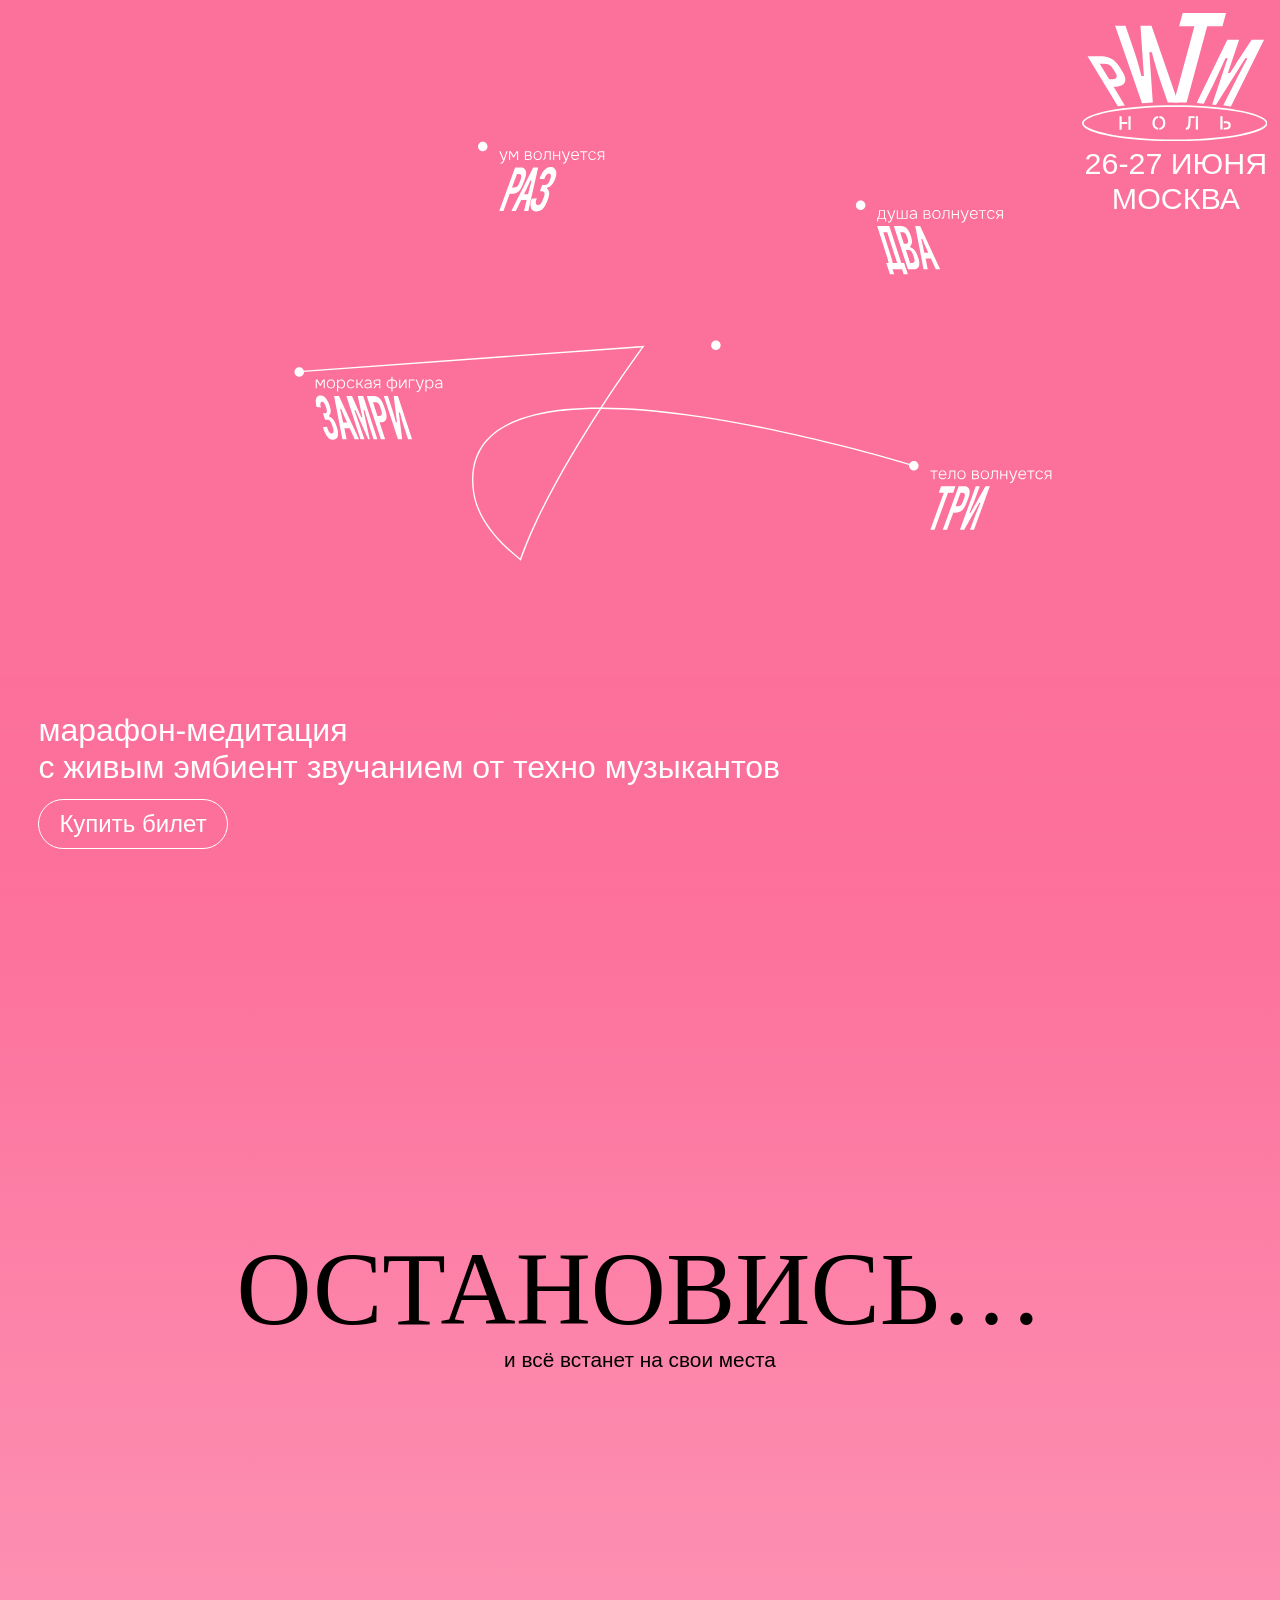
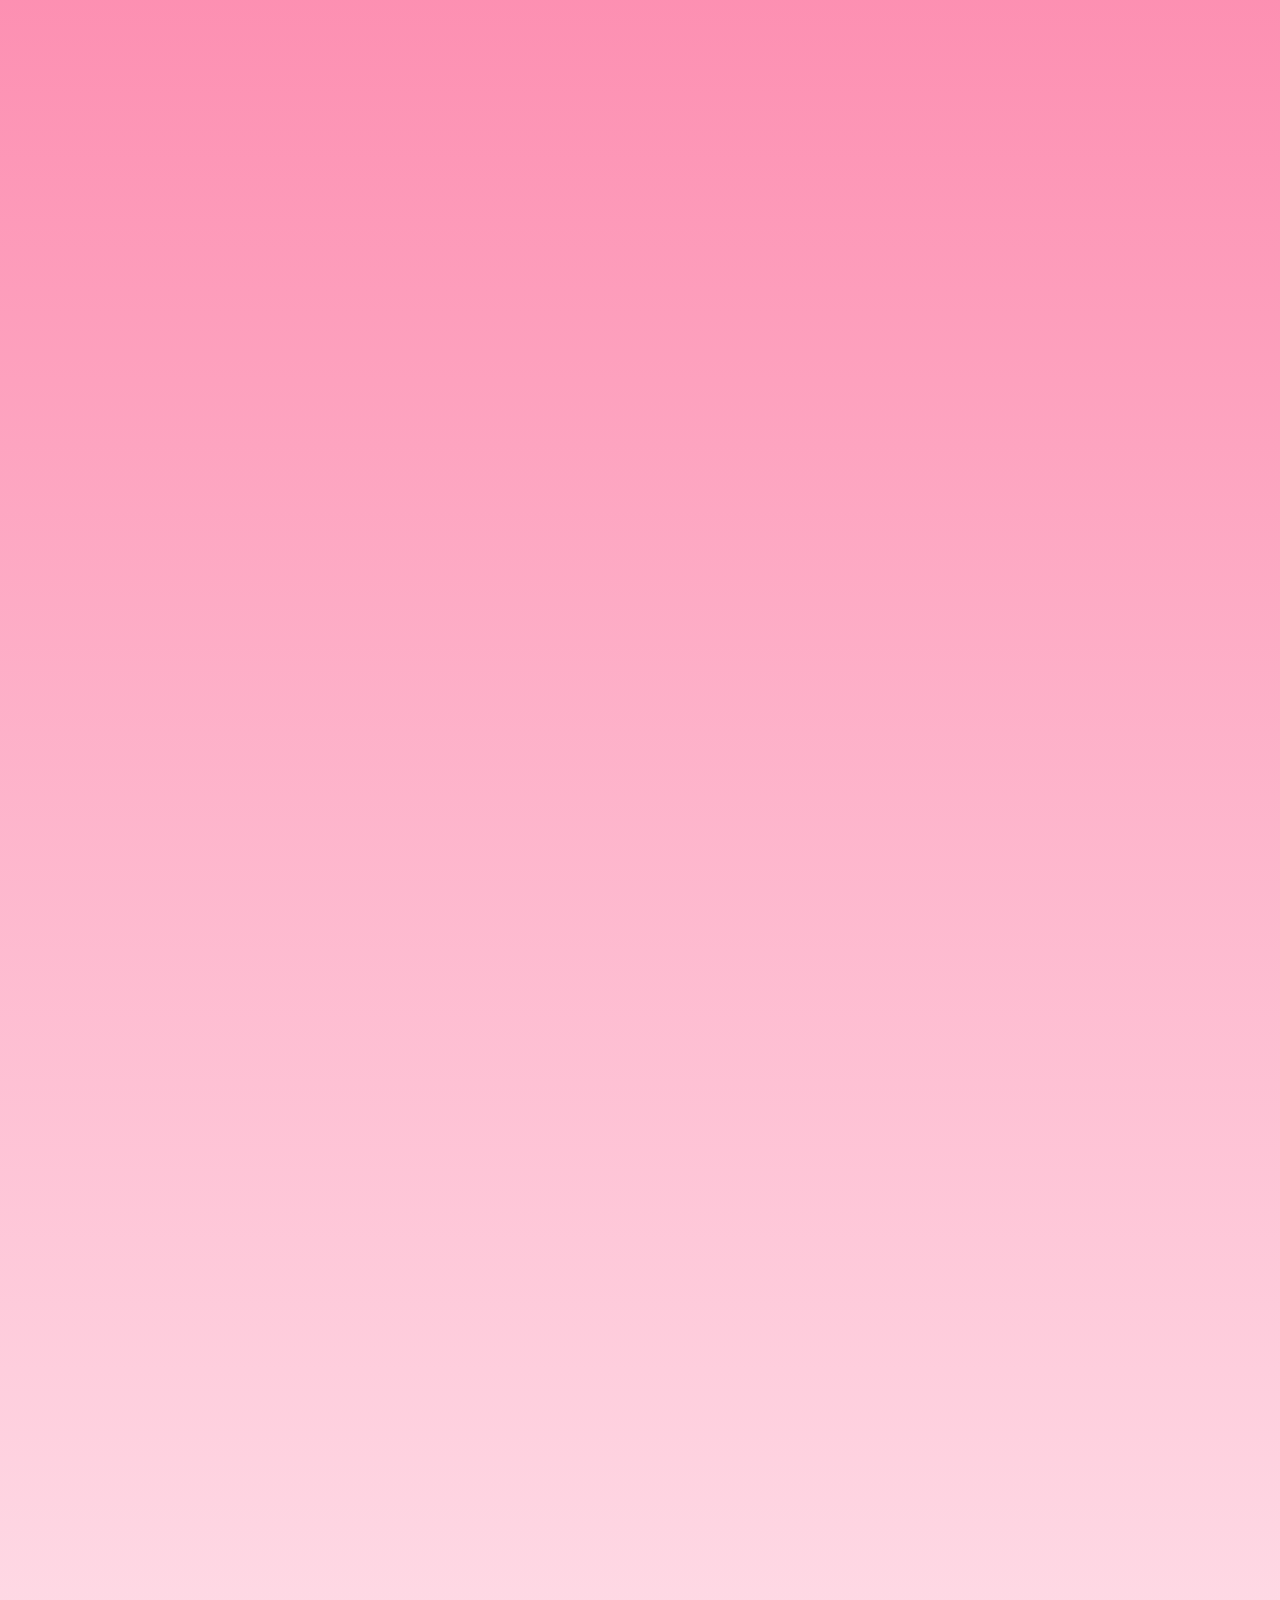
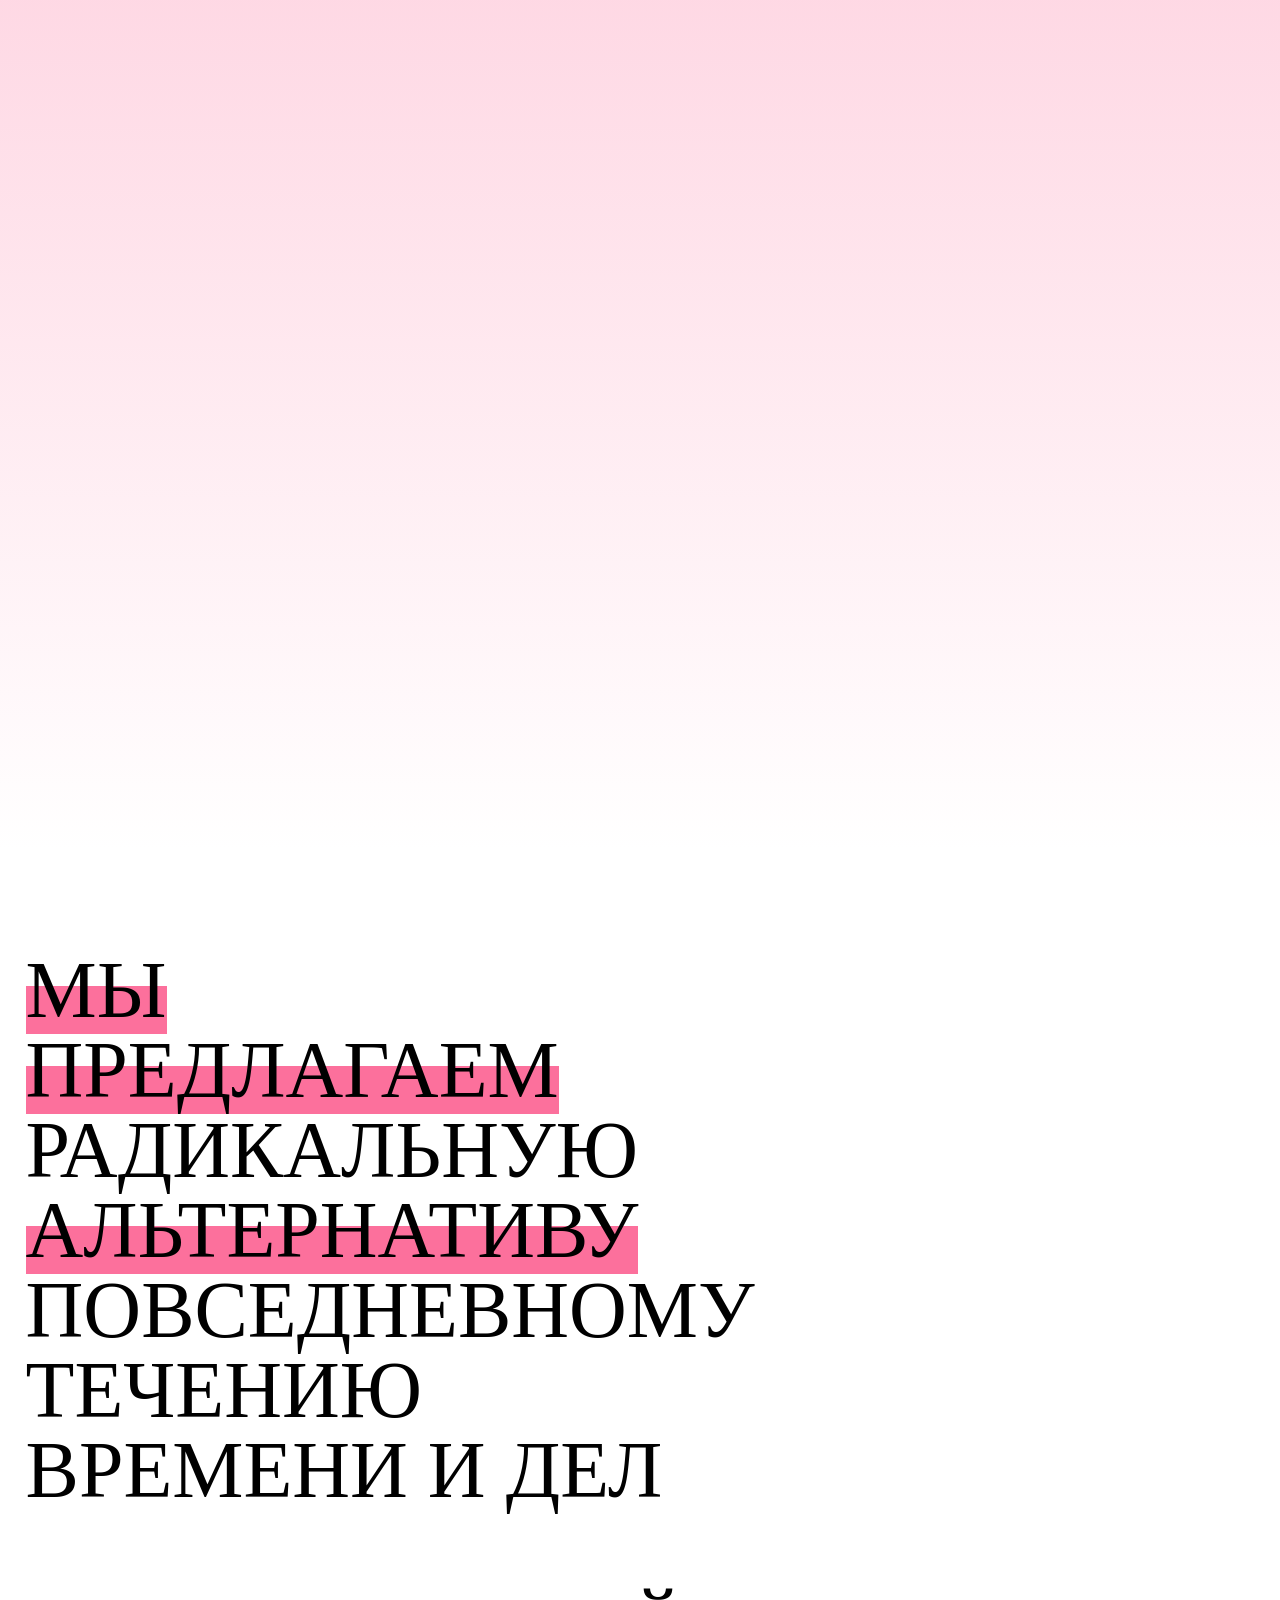
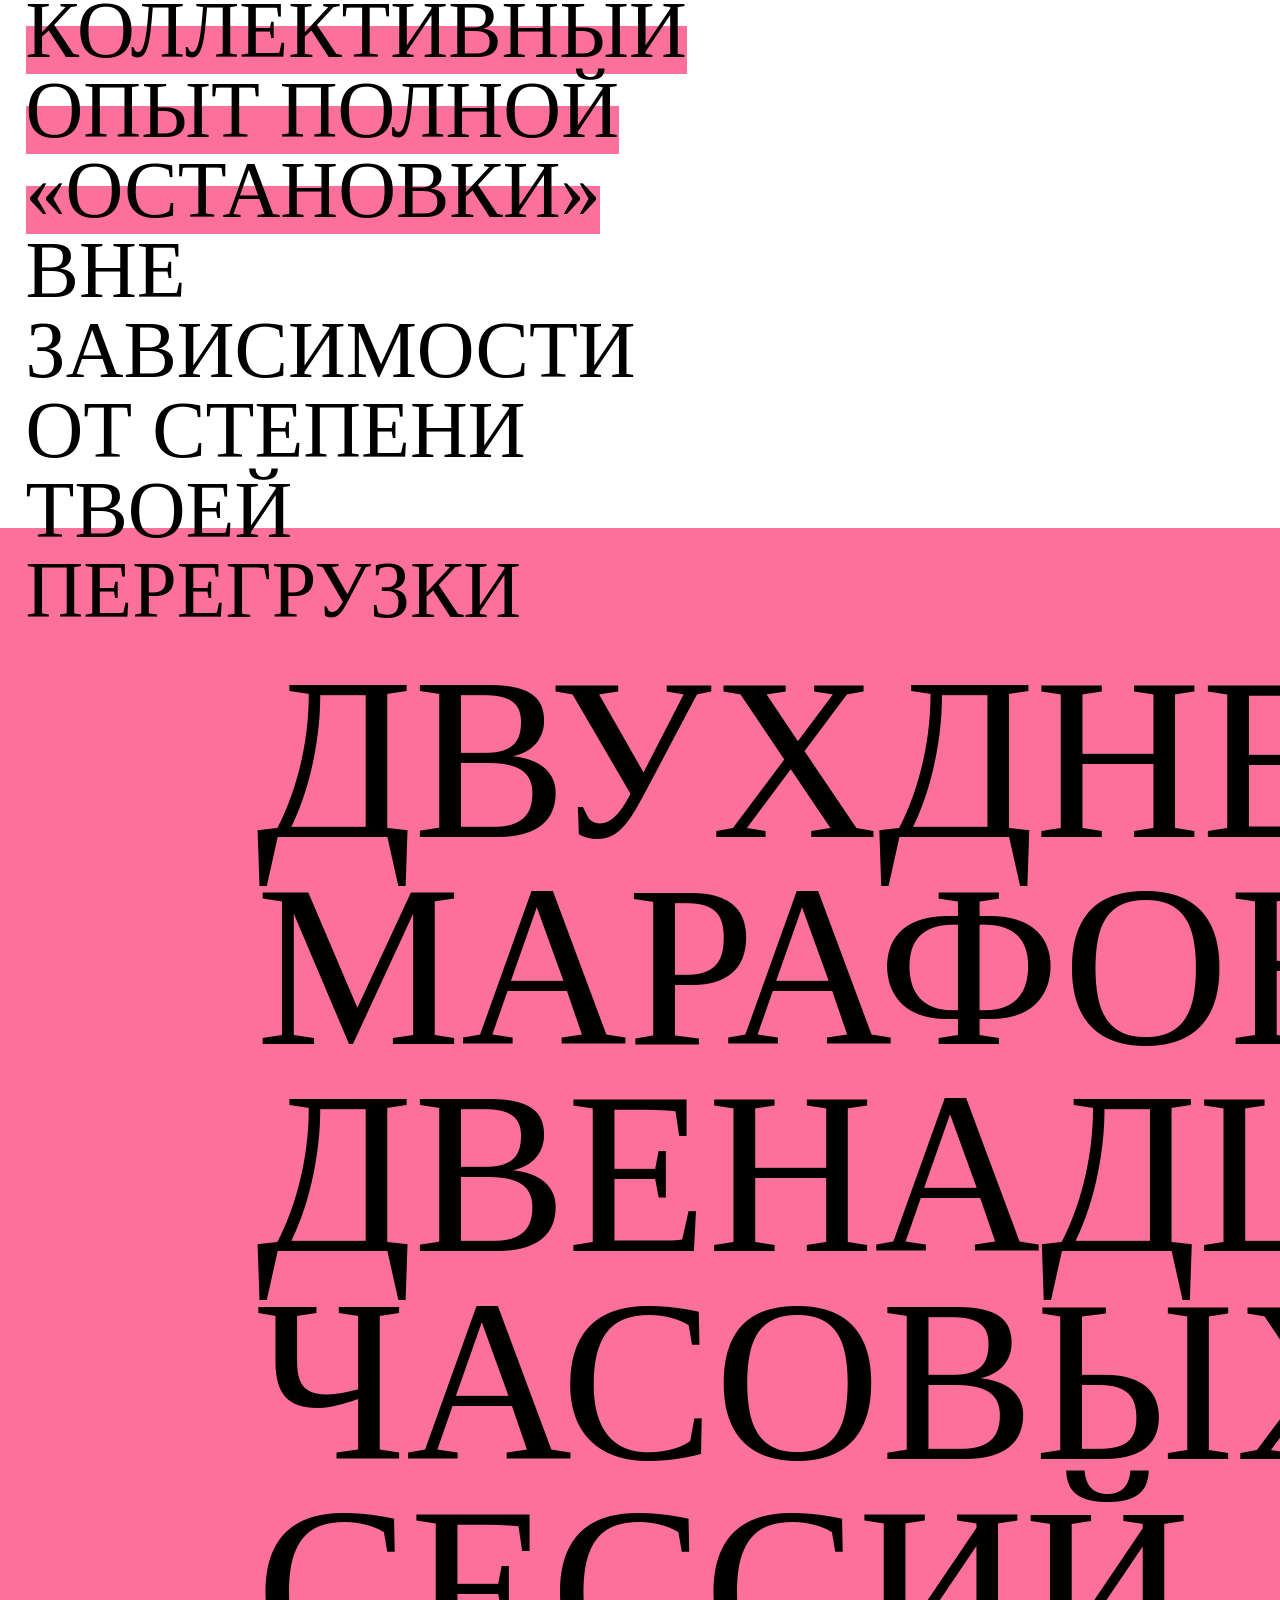
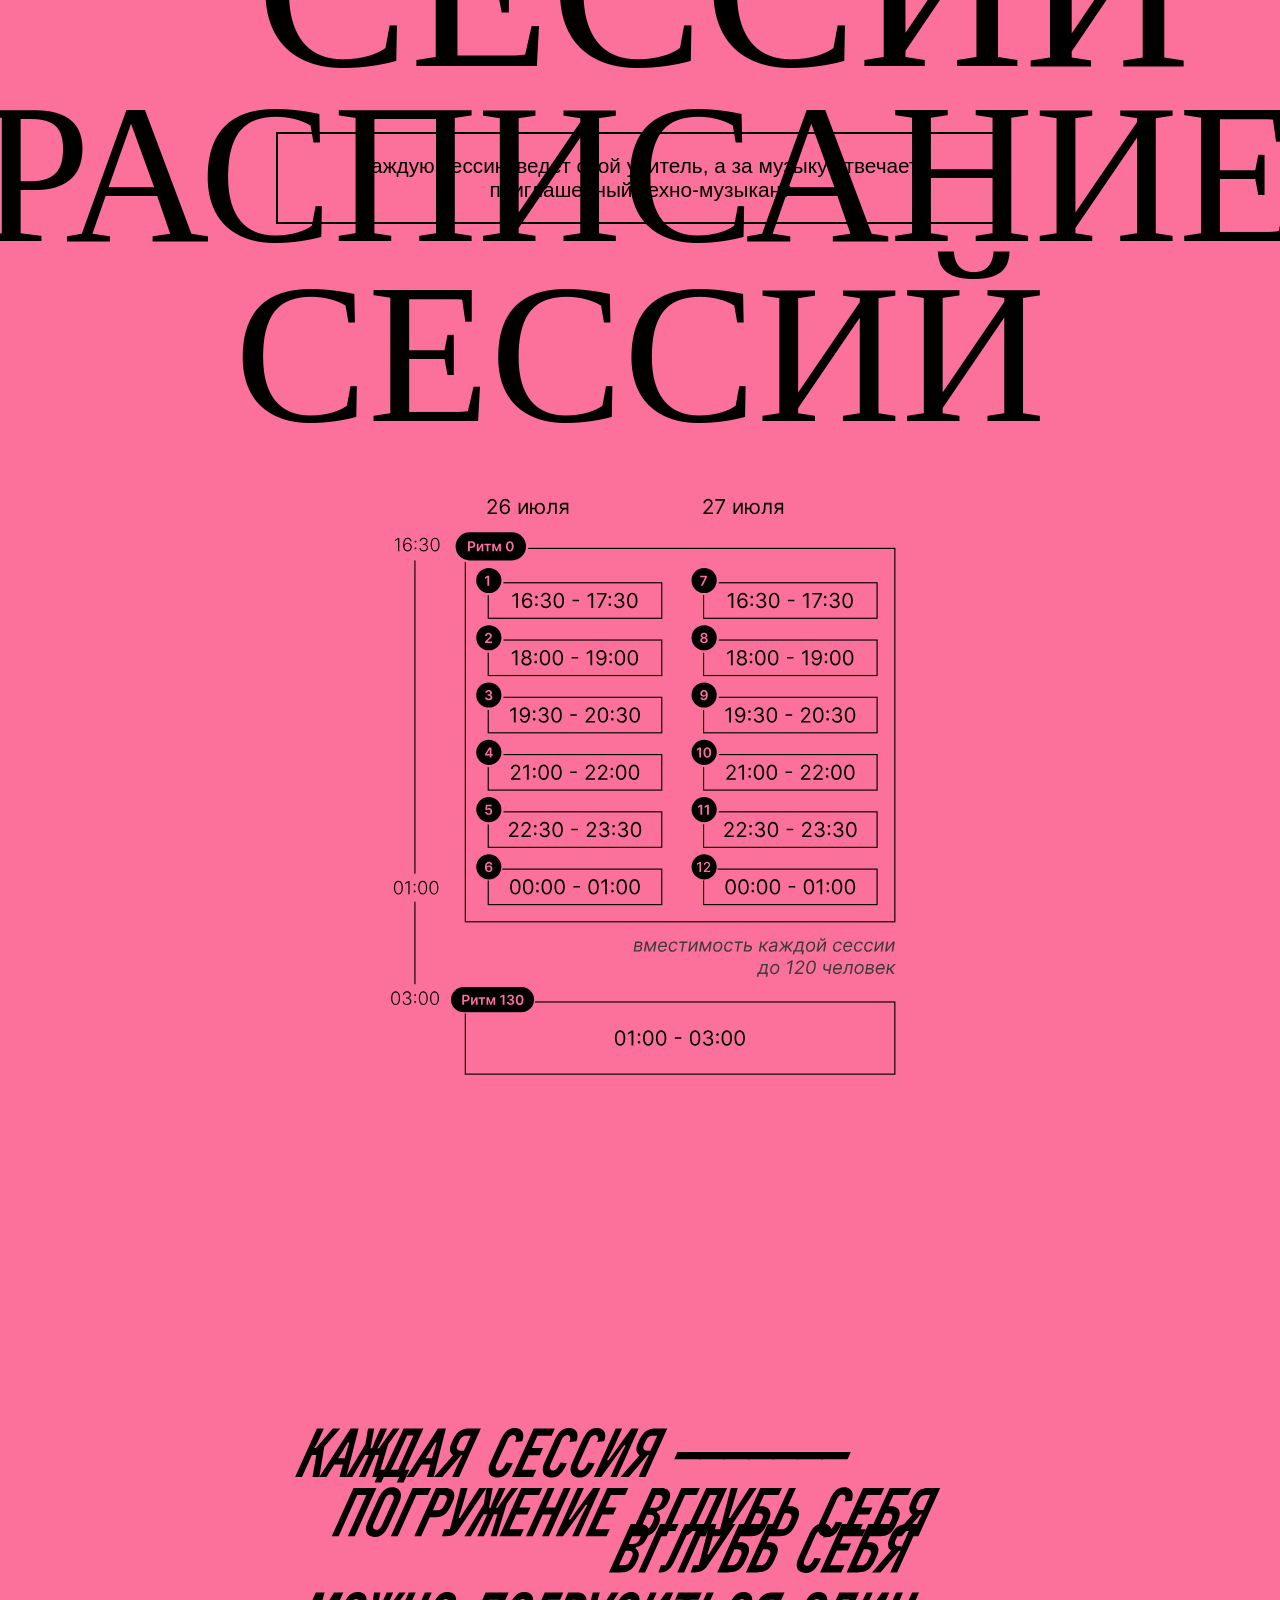
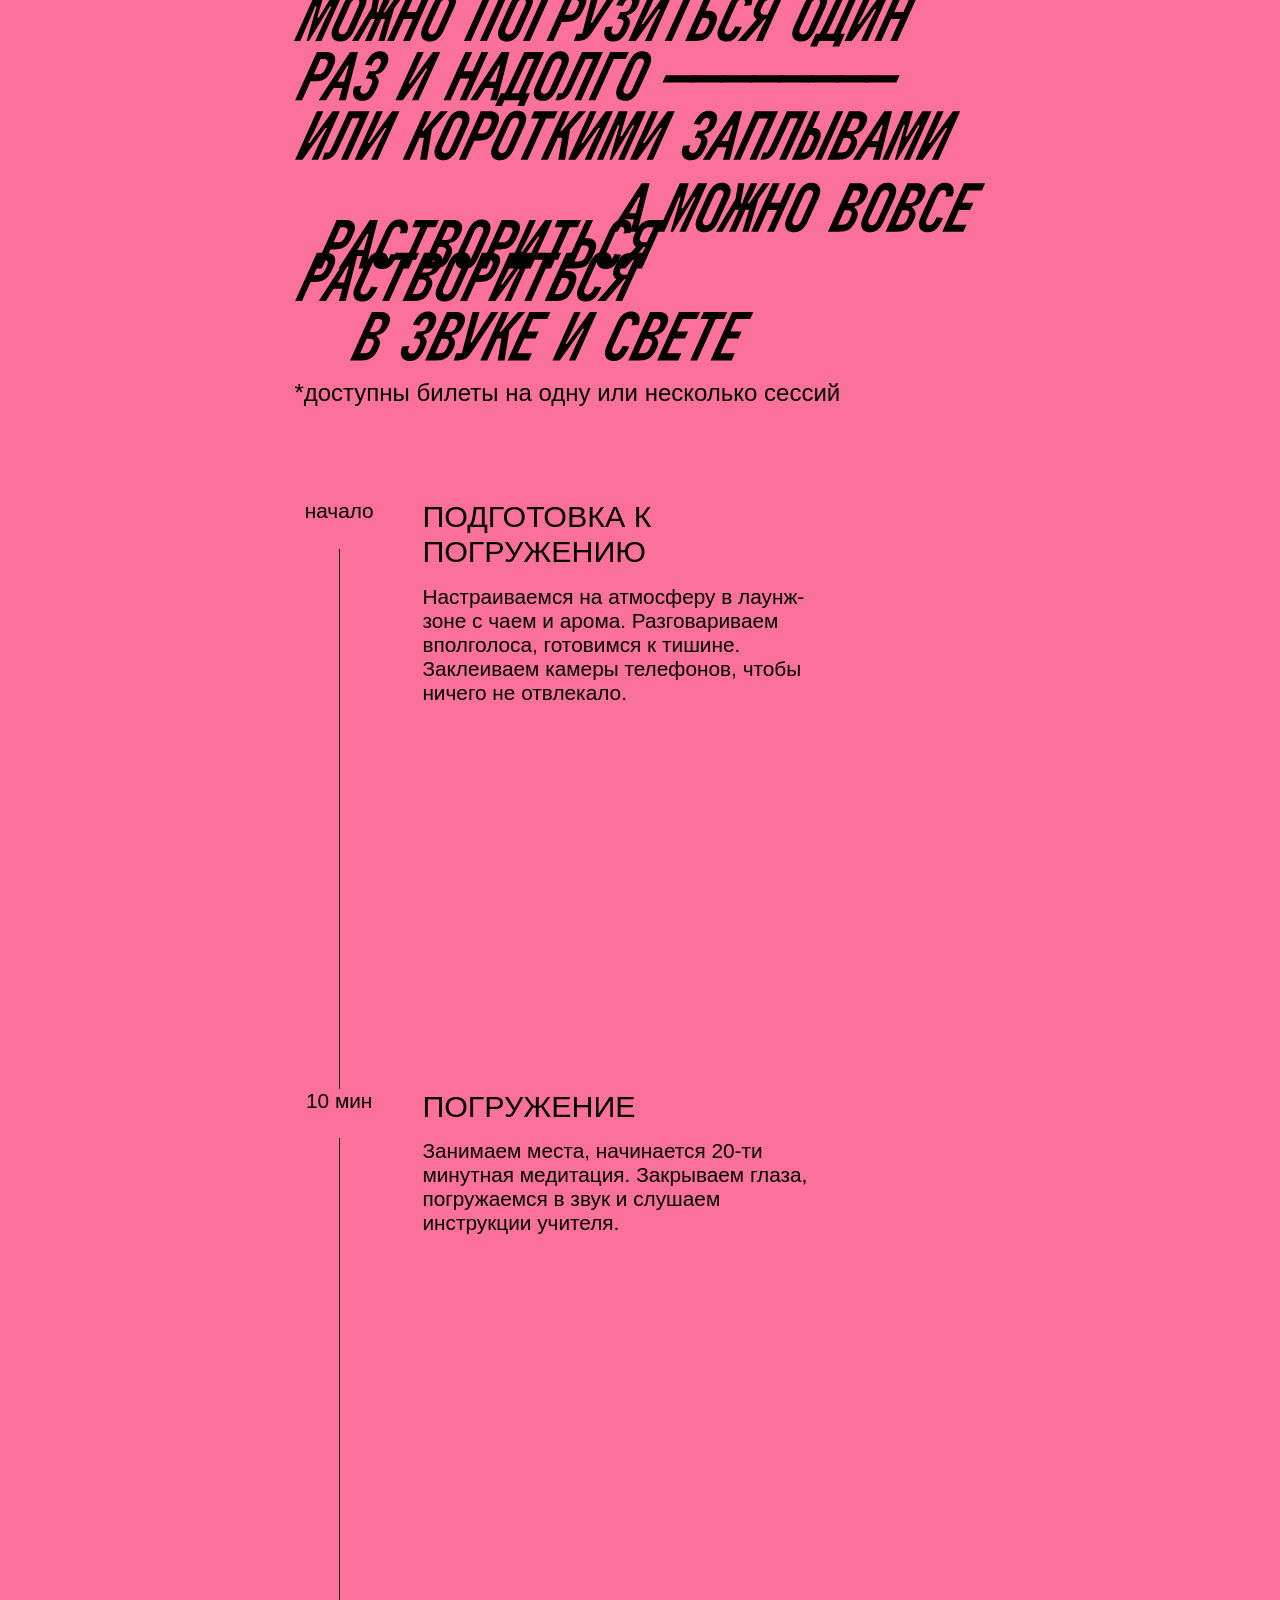
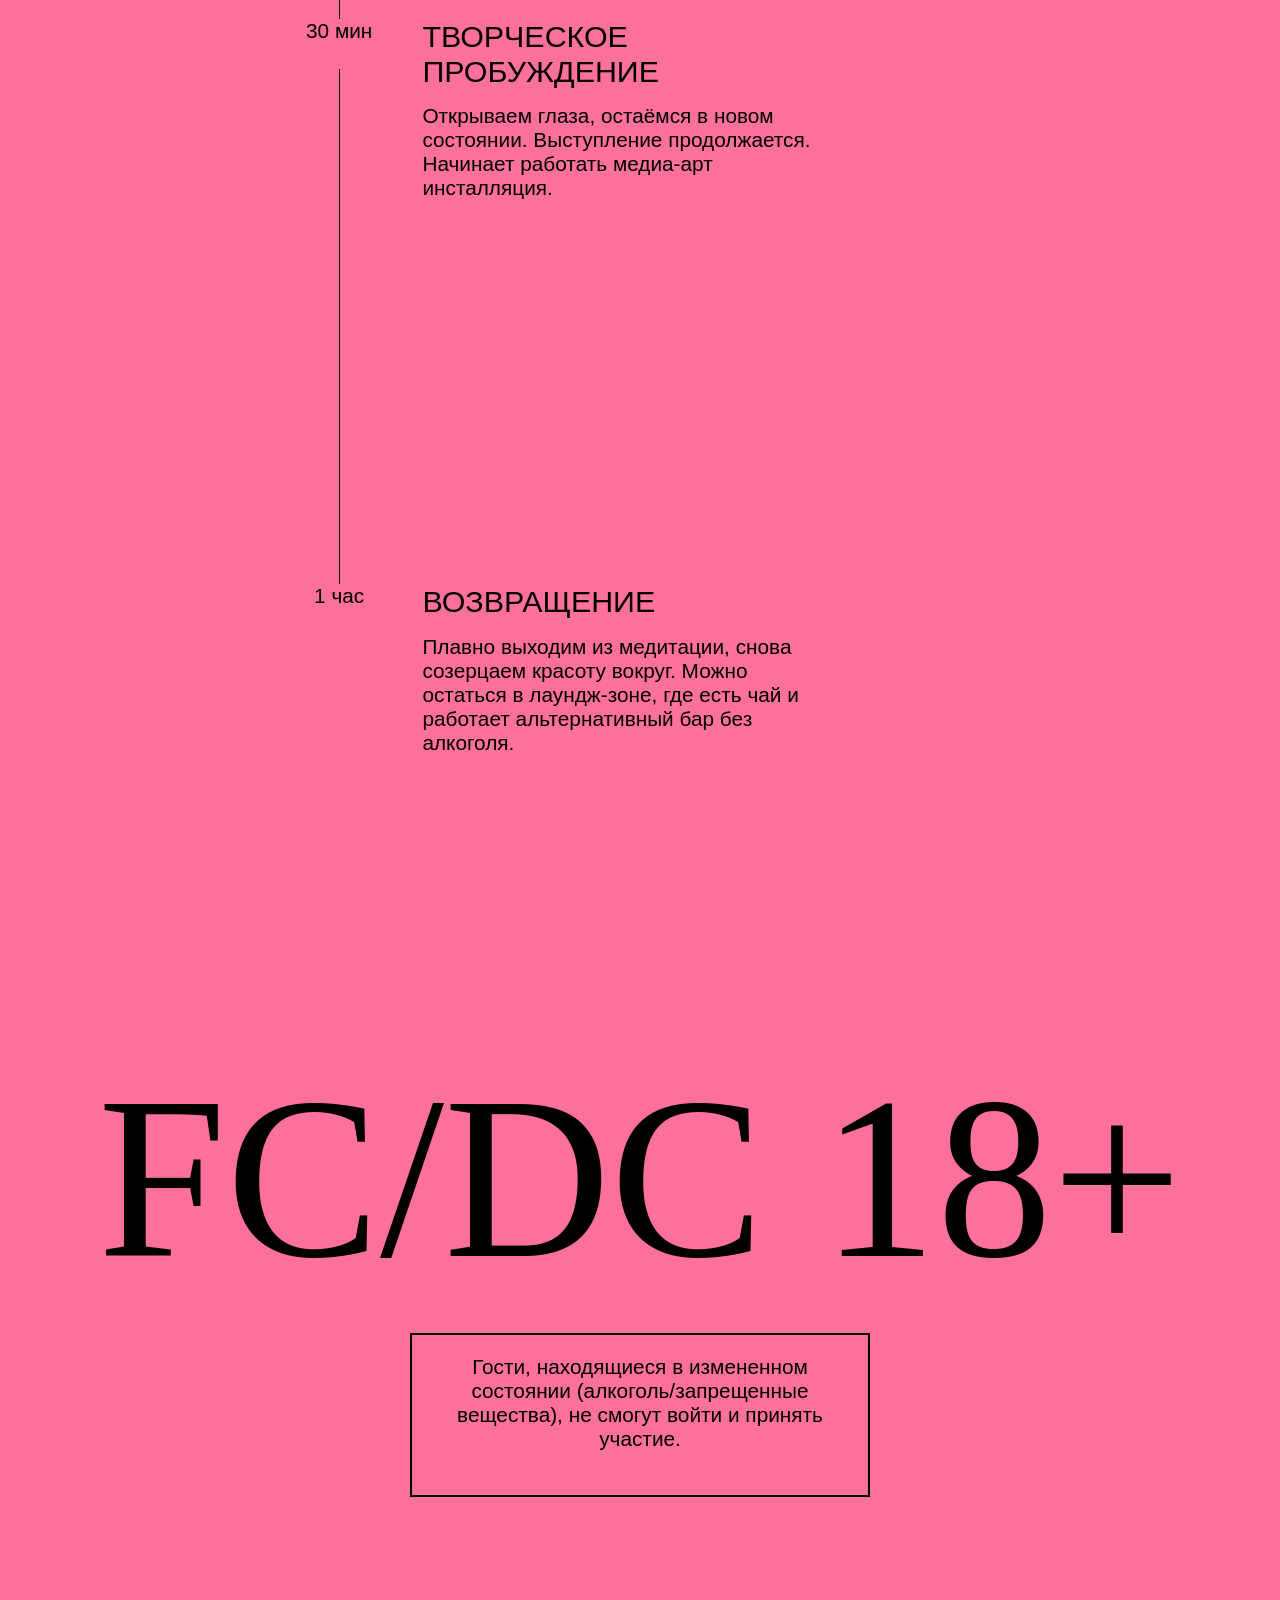
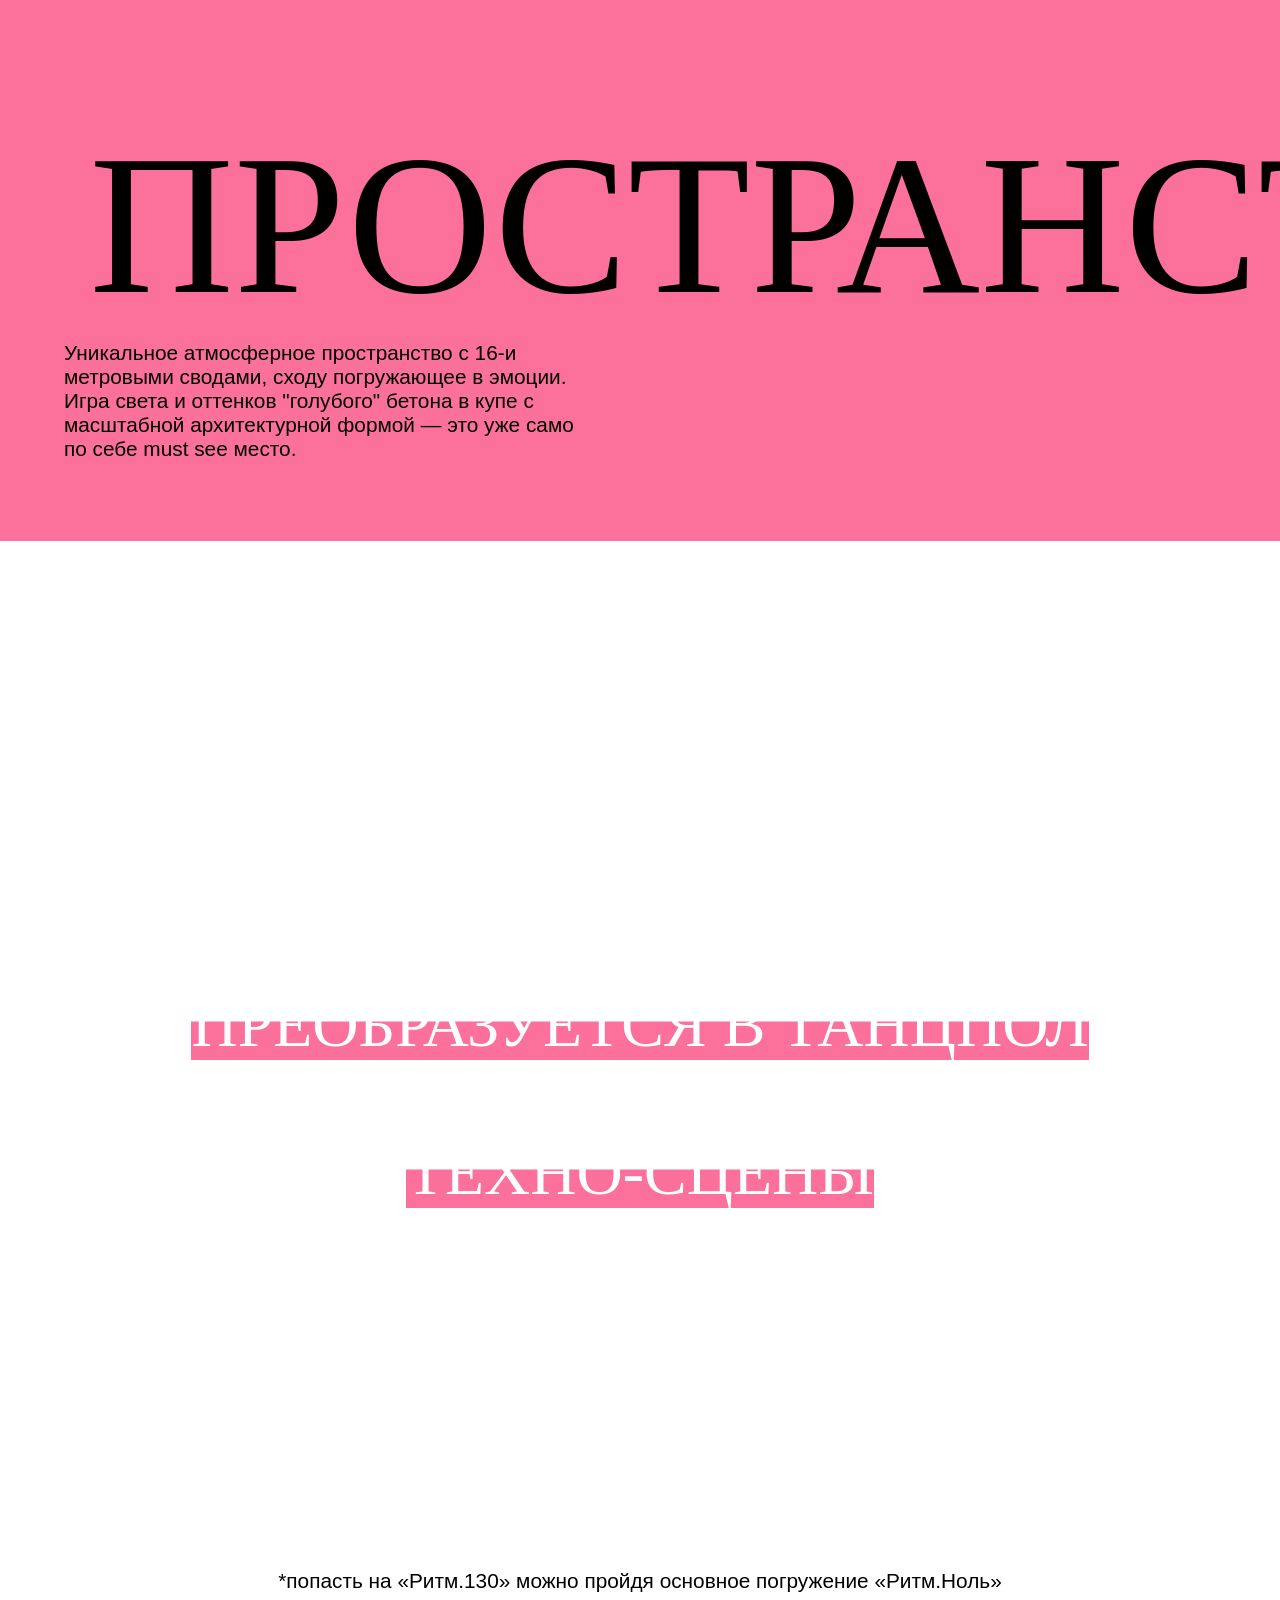
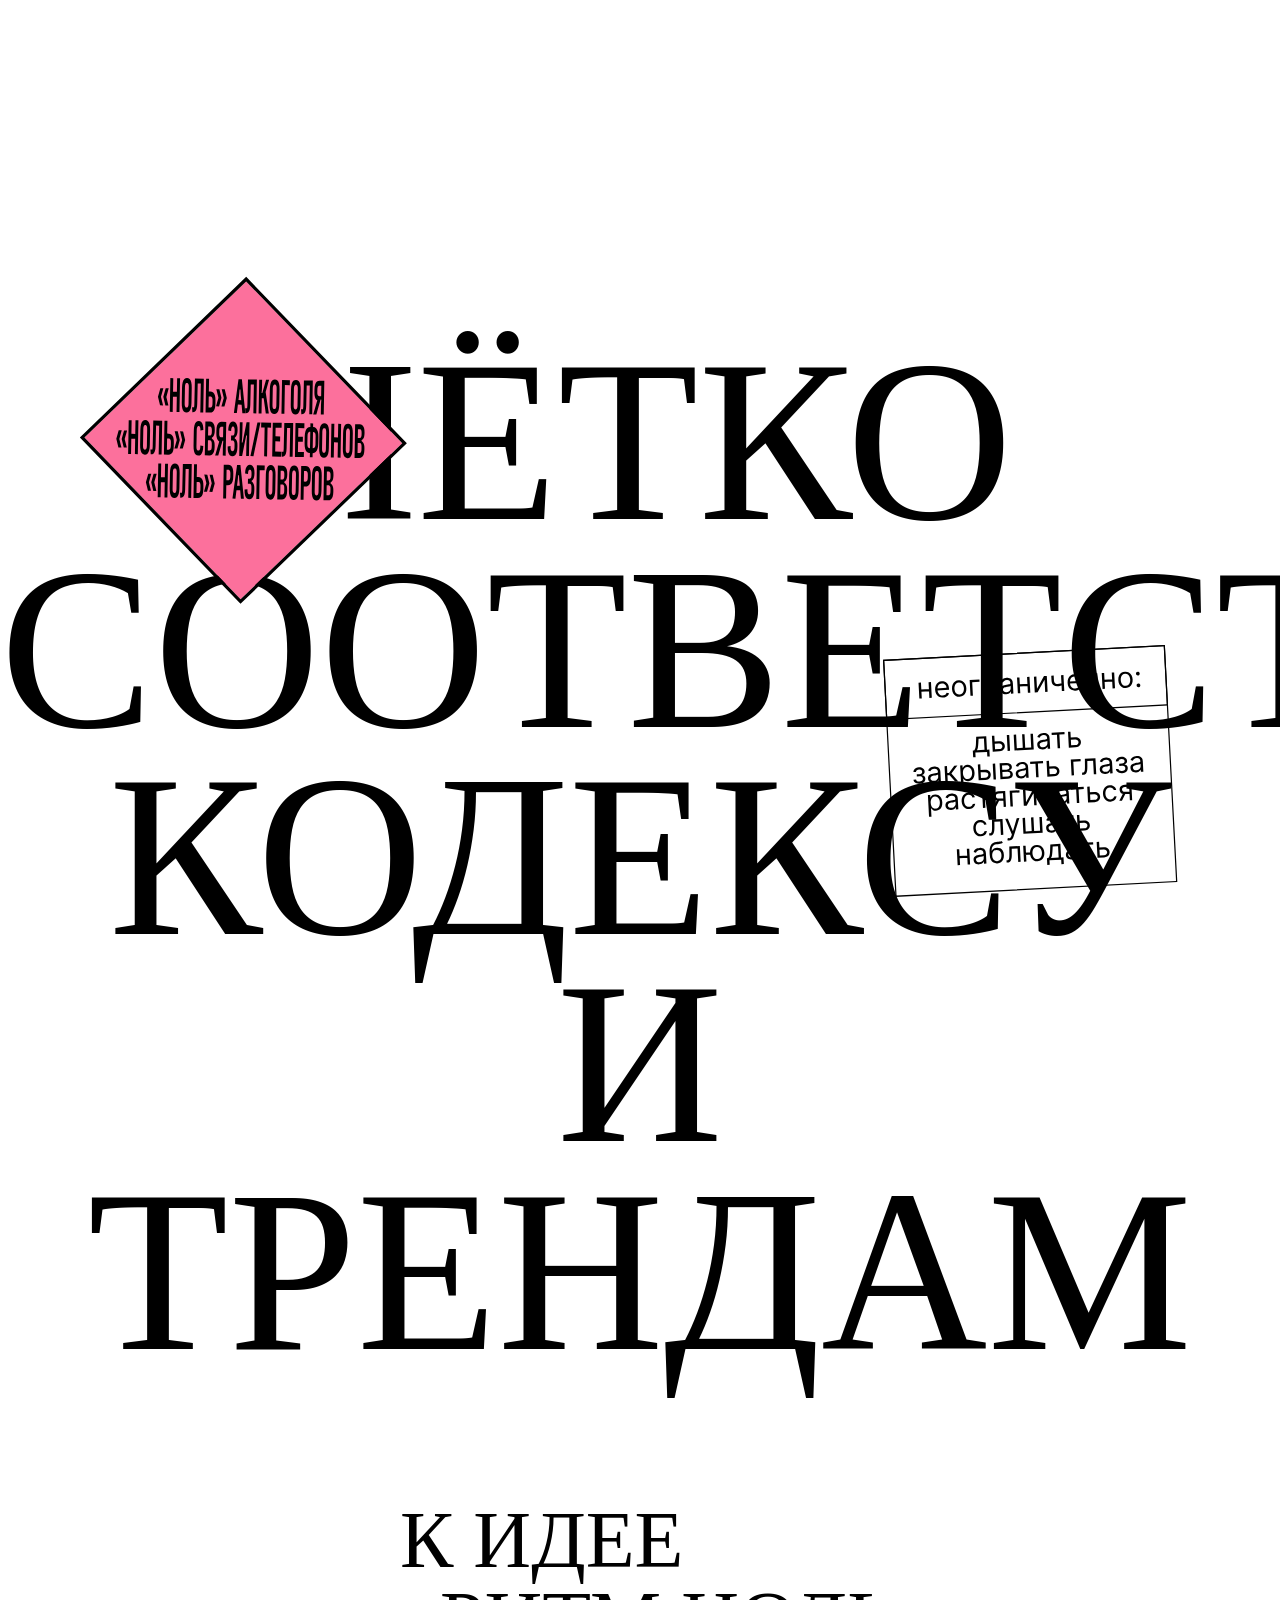
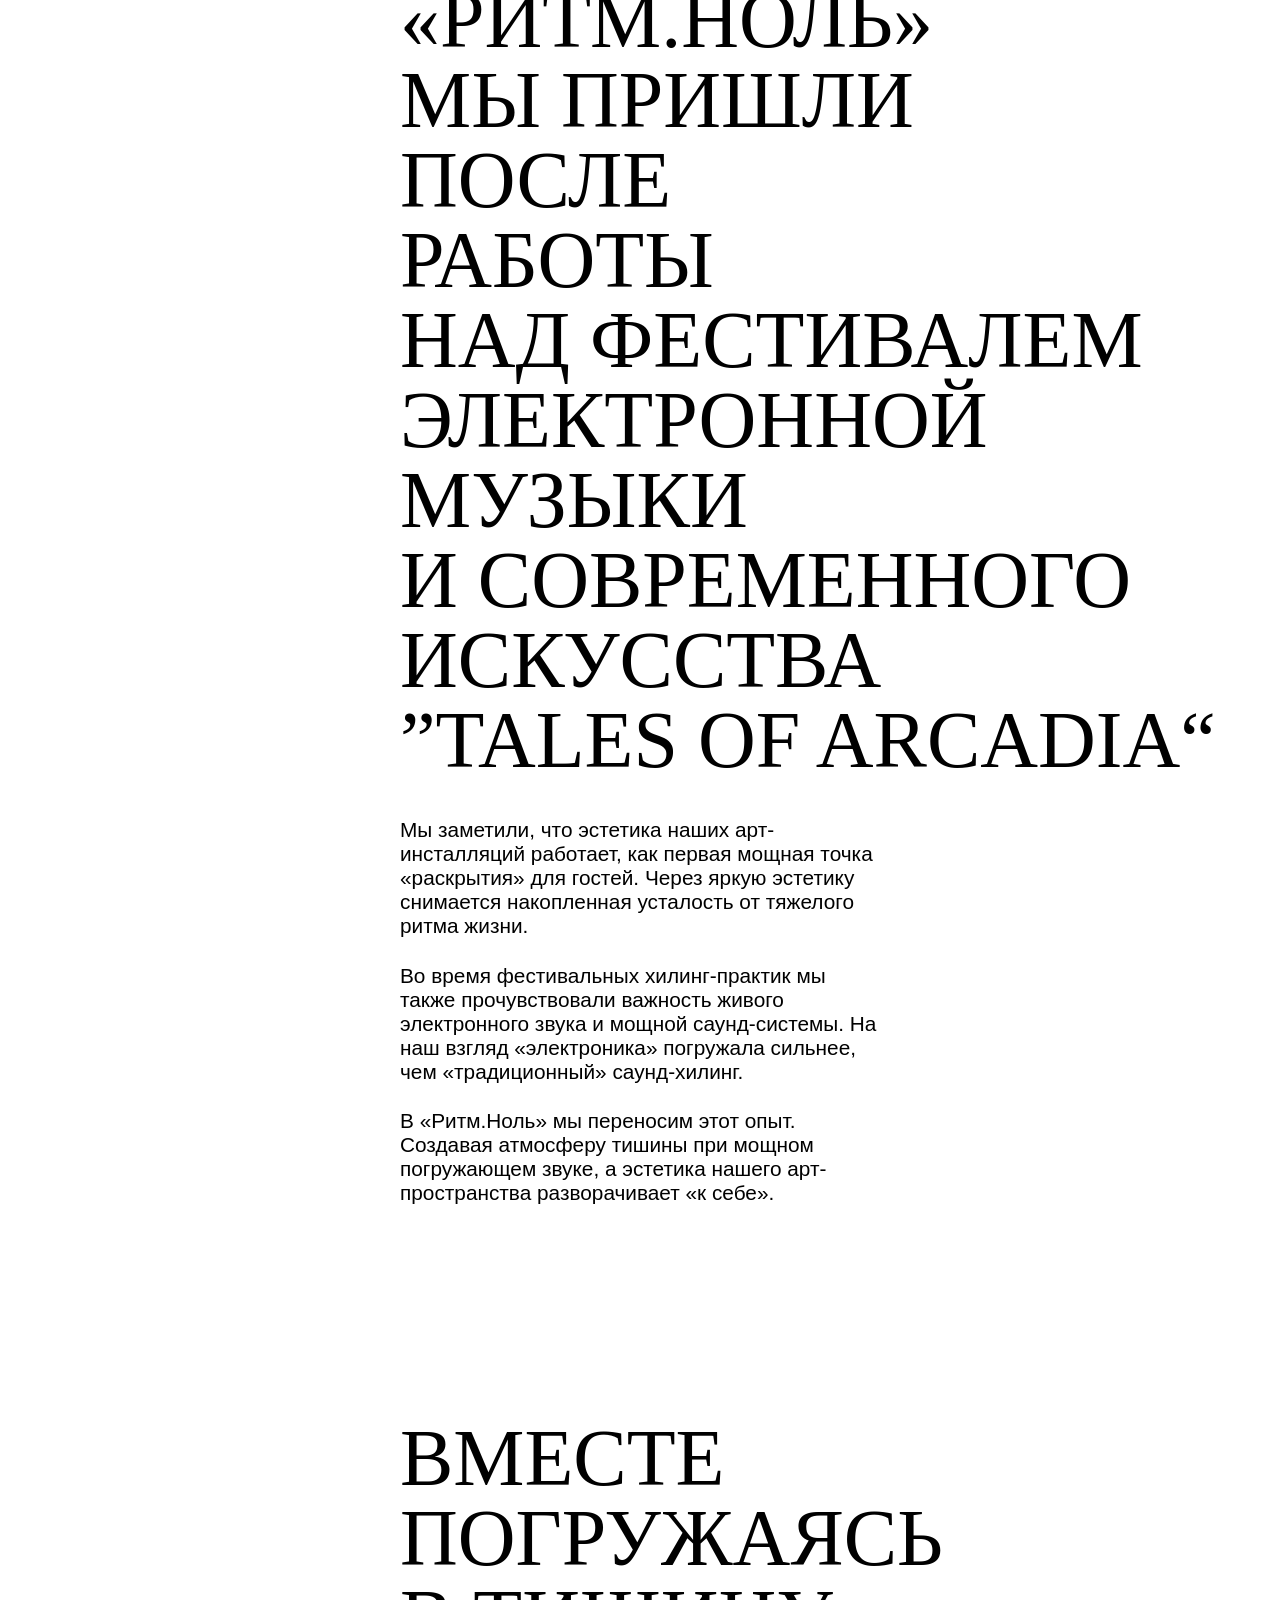
==== static/1/index.html @ 239edfa7 "bugfix site-desktop-version" ====
<!DOCTYPE html>
<html   lang="ru">
    <head>
        <meta   charset="UTF-8">
        <meta   name="viewport"   content="width=device-width,"   initial-scale="1.0">
        <!-- link-preview --> 
        <meta   property="og:title" content="Ритм Ноль">
        <meta   property="og:description" content="Ум волнуется раз, душа волнуется два, тело волнуется три —— Замри">
        <meta   property="og:image" content="https://xn--h1agcefip8f.xn--p1ai/preview.jpg">
        <meta   property="og:url" content="https://ритмноль.рф">
        <meta   property="og:type" content="website">
        <meta   name="description"  content="Ум волнуется раз, душа волнуется два, тело волнуется три — Замри">

        <!-- conect-file -->
        <link   href="style.css?v=4" rel="stylesheet" type="text/css" />
        <script src="script.js?v=4" defer></script>

        <!-- Yandex.Metrika counter -->
        <script type="text/javascript">
            (function(m,e,t,r,i,k,a){
                m[i]=m[i]||function(){(m[i].a=m[i].a||[]).push(arguments)};
                m[i].l=1*new Date();
                for (var j = 0; j < document.scripts.length; j++) {if (document.scripts[j].src === r) { return; }}
                k=e.createElement(t),a=e.getElementsByTagName(t)[0],k.async=1,k.src=r,a.parentNode.insertBefore(k,a)
            })(window, document,'script','https://mc.yandex.ru/metrika/tag.js?id=109026726', 'ym');

            ym(109026726, 'init', {ssr:true, webvisor:true, clickmap:true, ecommerce:"dataLayer", referrer: document.referrer, url: location.href, accurateTrackBounce:true, trackLinks:true});
        </script>
        <noscript><div><img src="https://mc.yandex.ru/watch/109026726" style="position:absolute; left:-9999px;" alt="" /></div></noscript>
        <!-- /Yandex.Metrika counter -->
    
        <title>Ритм Ноль</title>
    </head>
    <body>
        <header>
            <svg    class="logo" viewBox="0 0 1845 1275" fill="currentColor" xmlns="http://www.w3.org/2000/svg">
                <path d="M1139.38 894.408L1444.51 265.174H1562.08L1501.64 445.59C1492.62 472.251 1484 497.509 1475.78 521.364C1467.76 545.219 1459.14 569.976 1449.92 595.636H1470.97C1488.01 569.976 1504.35 545.119 1519.98 521.064C1535.62 496.808 1551.96 471.65 1568.99 445.59L1686.26 265.174H1809.85L1480.28 930.029L1404.87 917.681L1522.69 683.137C1561.78 604.757 1602.47 526.977 1644.77 449.799H1623.72L1331.73 913.406L1294.16 908.657L1447.51 449.799H1426.47C1388.38 535.597 1352.5 613.376 1318.82 683.137L1209.67 902.008L1139.38 894.408Z" fill="currentColor"/>
                <path d="M913.074 889.656L1117.61 130.954H965.456L1000.79 0H1431.9L1396.56 130.954H1244.41L1039.87 889.656H913.074Z" fill="currentColor"/>
                <path d="M955.654 889.581H852.607L772.379 655.051C748.37 585.666 722.341 497.509 694.291 390.58H669.332L703.919 889.581L596.529 896.781L329.168 126.822H432.215L514.225 364.917C529.201 408.639 542.632 451.054 554.517 492.163C566.641 533.271 578.645 577.824 590.531 625.824H615.49L580.903 126.822H691.082L955.654 889.581Z" fill="currentColor"/>
                <path d="M356.44 928.002L54.9977 430.002H183.613C214.595 430.002 241.473 433.803 264.249 441.405C287.025 449.006 307.791 461.418 326.547 478.638C345.304 495.704 363.725 519.207 381.812 549.149L409.946 595.459C425.353 621.057 432.303 644.328 430.796 665.272C429.456 686.061 420.497 702.428 403.918 714.374C387.338 726.32 365.149 732.292 337.349 732.292H314.49L425.959 918.391L356.44 928.002ZM304.19 658.989C316.583 658.989 326.296 656.429 333.33 651.309C340.531 646.19 344.466 639.286 345.136 630.598C345.974 621.91 343.378 612.447 337.349 602.207L311.726 560.087C303.018 545.504 294.393 534.178 285.853 526.111C277.312 517.889 267.933 512.071 257.718 508.658C247.67 505.09 235.78 503.306 222.047 503.306H176.077L270.027 658.989H304.19Z" fill="currentColor"/>
                <path d="M1827.57 1095.27C1827.57 1089.29 1824.52 1081.39 1814.14 1071.55C1803.77 1061.71 1787.52 1051.4 1765.04 1041.08C1720.17 1020.5 1654.17 1001.52 1571.26 985.432C1405.71 953.304 1176.28 933.316 922.333 933.316C668.391 933.316 438.954 953.304 273.412 985.432C190.501 1001.52 124.496 1020.5 79.6294 1041.08C57.1462 1051.4 40.9005 1061.71 30.5223 1071.55C20.1501 1081.39 17.0978 1089.29 17.0978 1095.27C17.0978 1101.26 20.1501 1109.16 30.5223 1119C40.9005 1128.84 57.1462 1139.15 79.6294 1149.46C124.496 1170.05 190.501 1189.02 273.412 1205.12C438.954 1237.24 668.391 1257.23 922.333 1257.23V1274.28C412.943 1274.28 0 1194.14 0 1095.27C0 996.412 412.943 916.268 922.333 916.268C1431.72 916.268 1844.67 996.412 1844.67 1095.27C1844.67 1194.14 1431.72 1274.28 922.333 1274.28V1257.23C1176.28 1257.23 1405.71 1237.24 1571.26 1205.12C1654.17 1189.02 1720.17 1170.05 1765.04 1149.46C1787.52 1139.15 1803.77 1128.84 1814.14 1119C1824.52 1109.16 1827.57 1101.26 1827.57 1095.27Z" fill="currentColor"/>
                <path d="M394.277 1084.08H450.243V1103.17H394.277V1159.43H372.639V1025.27H394.277V1084.08Z" fill="currentColor"/>
                <path d="M483.122 1159.43H461.483V1147.08H461.641V1064.44H461.483V1025.27H483.122V1159.43Z" fill="currentColor"/>
                <path d="M769.403 1023.85C778.155 1024.27 785.859 1025.93 792.514 1028.82C800.321 1032.22 806.855 1036.97 812.116 1043.08C817.547 1049.19 821.535 1056.49 824.081 1064.97C826.796 1073.29 828.153 1082.45 828.153 1092.47C828.153 1102.48 826.796 1111.73 824.081 1120.22C821.535 1128.53 817.547 1135.74 812.116 1141.85C806.855 1147.79 800.236 1152.46 792.26 1155.85C785.59 1158.69 777.971 1160.34 769.403 1160.81V1141.63C774.55 1141.16 779.114 1139.96 783.095 1138.03C788.525 1135.49 792.939 1132.01 796.333 1127.6C799.897 1123.02 802.442 1117.75 803.97 1111.81C805.667 1105.87 806.515 1099.43 806.515 1092.47C806.515 1085.68 805.667 1079.31 803.97 1073.37C802.442 1067.26 799.897 1062 796.333 1057.59C792.939 1053.01 788.525 1049.45 783.095 1046.9C779.114 1044.97 774.55 1043.78 769.403 1043.31V1023.85Z" fill="currentColor"/>
                <path d="M758.005 1043.42C753.308 1043.95 749.112 1045.11 745.419 1046.9C740.158 1049.45 735.745 1053.01 732.181 1057.59C728.787 1062 726.242 1067.26 724.545 1073.37C723.017 1079.31 722.254 1085.68 722.254 1092.47C722.254 1099.43 723.017 1105.87 724.545 1111.81C726.242 1117.75 728.787 1123.01 732.181 1127.6C735.745 1132.01 740.158 1135.49 745.419 1138.03C749.112 1139.82 753.308 1140.98 758.005 1141.51V1160.74C749.886 1160.2 742.636 1158.57 736.255 1155.85C728.448 1152.46 721.829 1147.79 716.398 1141.85C711.137 1135.74 707.149 1128.53 704.433 1120.22C701.888 1111.73 700.615 1102.48 700.615 1092.47C700.615 1082.45 701.888 1073.29 704.433 1064.97C707.149 1056.49 711.137 1049.19 716.398 1043.08C721.829 1036.97 728.532 1032.22 736.509 1028.82C742.782 1026.16 749.947 1024.54 758.005 1023.97V1043.42Z" fill="currentColor"/>
                <path d="M1119.91 1044.36H1080.65L1078.36 1097.05C1078.02 1103.84 1077.26 1111.48 1076.07 1119.96C1074.88 1128.45 1072.42 1136.17 1068.69 1143.13C1065.8 1148.05 1061.9 1152.04 1056.98 1155.09C1052.06 1158.15 1046.37 1159.67 1039.92 1159.67H1032.03V1140.58C1038.82 1140.58 1044.25 1137.7 1048.32 1131.93C1050.7 1128.53 1052.57 1123.61 1053.92 1117.16C1055.28 1110.71 1056.22 1103.84 1056.72 1096.54C1057.57 1084.32 1058.17 1072.44 1058.51 1060.9C1059.02 1049.36 1059.35 1037.48 1059.52 1025.26H1119.91V1044.36Z" fill="currentColor"/>
                <path d="M1152.7 1159.42H1131.31V1025.26H1152.7V1159.42Z" fill="currentColor"/>
                <path d="M1397.22 1076.43H1397.27V1095.27H1397.22V1140.58H1397.27V1159.42H1375.08V1025.26H1397.22V1076.43Z" fill="currentColor"/>
                <path d="M1426.75 1076.43C1434.39 1076.43 1441.43 1077.02 1447.88 1078.21C1454.33 1079.23 1459.93 1081.44 1464.68 1084.83C1469.27 1088.23 1472.75 1092.55 1475.12 1097.81C1477.67 1102.91 1478.94 1109.27 1478.94 1116.91C1478.77 1124.54 1477.41 1130.91 1474.87 1136C1472.32 1140.92 1469.1 1145.08 1465.19 1148.47C1460.61 1152.38 1454.84 1155.18 1447.88 1156.87C1441.09 1158.57 1434.14 1159.42 1427.01 1159.42H1408.67V1140.58H1409.95C1416.4 1140.58 1422.85 1140.5 1429.3 1140.33C1435.75 1139.99 1441.35 1138.63 1446.1 1136.25C1449.33 1134.9 1451.87 1132.6 1453.74 1129.38C1455.77 1125.99 1456.88 1122.08 1457.05 1117.67C1457.05 1112.41 1455.94 1108.25 1453.74 1105.2C1451.7 1102.14 1448.99 1099.94 1445.59 1098.58C1442.37 1097.05 1438.72 1096.12 1434.65 1095.78C1430.57 1095.44 1426.58 1095.27 1422.68 1095.27H1408.67V1076.43H1426.75Z" fill="currentColor"/>
            </svg>
            <h6 class="text-center">26-27 июня<br>Москва</h6>
        </header>

        <main>
            <article> <!-- вступление -->
                <section class="cover"> <!-- обложка -->
                    <h1 class="hide">Ритм Ноль</h1>
                    <svg    class="background-mobile" viewBox="0 0 2374 3880" fill="currentColor" xmlns="http://www.w3.org/2000/svg">
                        <g>
                            <g id="all">
                            <path id="line" d="M1304.45 1577.55L1300.44 1575.51C1304.45 1577.55 1304.44 1577.56 1304.43 1577.58C1304.42 1577.6 1304.41 1577.63 1304.39 1577.67C1304.35 1577.75 1304.29 1577.87 1304.21 1578.02C1304.05 1578.34 1303.81 1578.81 1303.49 1579.44C1302.85 1580.7 1301.91 1582.58 1300.67 1585.05C1298.18 1590 1294.52 1597.35 1289.82 1606.91C1280.41 1626.02 1266.82 1654.01 1250.1 1689.45C1216.67 1760.35 1170.75 1861.08 1120.8 1980.42C1020.88 2219.15 904.889 2532.18 840.401 2829.73C808.157 2978.5 788.822 3123.27 790.757 3252.85C792.692 3382.48 815.908 3496.57 868.435 3584.29C920.857 3671.84 1002.66 3733.46 1122.62 3758.02C1242.77 3782.63 1401.38 3770.09 1607.15 3708.69C1698.27 3681.5 1759.94 3640.97 1798.47 3591.19C1836.98 3541.45 1852.73 3482.03 1851.25 3416.42C1848.28 3284.89 1776.07 3129.18 1680.4 2979.56C1584.84 2830.1 1466.33 2687.4 1371.66 2582.02C1324.33 2529.34 1282.99 2486.01 1253.48 2455.86C1238.72 2440.78 1226.93 2429 1218.82 2420.99C1214.77 2416.98 1211.64 2413.92 1209.53 2411.86C1208.47 2410.83 1207.67 2410.05 1207.13 2409.53C1206.86 2409.27 1206.66 2409.08 1206.52 2408.95C1206.46 2408.88 1206.41 2408.83 1206.37 2408.8C1206.36 2408.79 1206.34 2408.77 1206.34 2408.77C1206.33 2408.76 1206.33 2408.75 1209.44 2405.51C1212.56 2402.26 1212.56 2402.27 1212.57 2402.28C1212.58 2402.29 1212.6 2402.3 1212.61 2402.32C1212.65 2402.35 1212.7 2402.4 1212.77 2402.47C1212.91 2402.6 1213.12 2402.8 1213.39 2403.06C1213.93 2403.59 1214.74 2404.38 1215.81 2405.41C1217.94 2407.49 1221.08 2410.57 1225.15 2414.59C1233.29 2422.63 1245.12 2434.45 1259.91 2449.56C1289.49 2479.79 1330.93 2523.21 1378.35 2576C1473.18 2681.56 1592.05 2824.67 1687.98 2974.71C1783.81 3124.58 1857.22 3282.06 1860.25 3416.22C1861.77 3483.45 1845.61 3545 1805.59 3596.7C1765.59 3648.37 1702.1 3689.76 1609.72 3717.32C1403.21 3778.93 1242.98 3791.86 1120.81 3766.84C998.454 3741.78 914.469 3678.69 860.713 3588.92C807.06 3499.31 783.705 3383.46 781.757 3252.99C779.809 3122.48 799.278 2976.99 831.606 2827.82C896.264 2529.49 1012.49 2215.89 1112.5 1976.95C1162.51 1857.46 1208.49 1756.6 1241.96 1685.62C1258.7 1650.12 1272.31 1622.09 1281.74 1602.93C1286.04 1594.21 1289.46 1587.32 1291.92 1582.41L425.495 1811L423.2 1802.3L1309.02 1568.59L1304.45 1577.55Z" fill="currentColor"/>
                            <path id="dot-5" d="M1259.44 2421.5C1259.44 2438.9 1245.33 2453 1227.94 2453C1210.54 2453 1196.44 2438.9 1196.44 2421.5C1196.44 2404.1 1210.54 2390 1227.94 2390C1245.33 2390 1259.44 2404.1 1259.44 2421.5Z" fill="currentColor"/>
                            <g id="5">
                            <path id="Vector" d="M2036.95 2743.83H2010.22L1982.81 2659.2C1974.75 2634.57 1965.84 2603.41 1956.08 2565.71H1948.83L1971.13 2743.83H1943.46L1849.42 2456.36H1876.02L1903.29 2540.05C1908.22 2555.36 1912.83 2570.41 1917.13 2585.19C1921.42 2599.87 1925.54 2615.37 1929.48 2631.66H1936.74L1914.71 2456.36H1942.78L2036.95 2743.83Z" fill="currentColor"/>
                            <path id="Vector_2" d="M1829.91 2743.83L1735.88 2456.36H1780.2C1791.76 2456.36 1801.79 2458.78 1810.3 2463.61C1818.89 2468.36 1826.51 2475.93 1833.13 2486.32C1839.85 2496.61 1846.07 2510.32 1851.8 2527.42L1861.21 2555.36C1866.31 2571.3 1868.46 2584.92 1867.66 2596.2C1866.85 2607.48 1863.31 2616.08 1857.04 2621.99C1850.77 2627.9 1842.13 2630.86 1831.12 2630.86H1821.04L1857.98 2743.83H1829.91ZM1820.77 2588.54C1825.52 2588.54 1829.24 2587.33 1831.92 2584.92C1834.61 2582.41 1836.13 2578.74 1836.49 2573.9C1836.85 2568.98 1835.91 2562.93 1833.67 2555.77L1825.74 2531.45C1822.97 2523.3 1820.06 2516.85 1817.01 2512.11C1813.97 2507.36 1810.56 2503.96 1806.8 2501.9C1803.13 2499.75 1798.79 2498.67 1793.77 2498.67H1777.79L1807.21 2588.54H1820.77Z" fill="currentColor"/>
                            <path id="Vector_3" d="M1694.74 2743.83L1600.7 2456.36H1638.18L1671.63 2532.53C1676.56 2543.99 1681.3 2554.96 1685.87 2565.44C1690.53 2575.83 1695.23 2586.39 1699.98 2597.14H1707.23C1704.81 2586.48 1702.44 2575.96 1700.11 2565.57C1697.78 2555.09 1695.36 2544.08 1692.86 2532.53L1676.2 2456.36H1712.6L1806.64 2743.83H1781.25L1750.48 2647.52C1740.72 2616.26 1731.14 2584.38 1721.74 2551.87H1714.48L1755.86 2743.83H1745.65L1661.42 2551.87H1654.03C1666.12 2585.54 1677.45 2617.43 1688.02 2647.52L1720.26 2743.83H1694.74Z" fill="currentColor"/>
                            <path id="Vector_4" d="M1623.2 2671.43H1587.47L1602.51 2743.83H1574.57L1519.36 2456.36H1551.73L1684.59 2743.83H1655.57L1623.2 2671.43ZM1572.42 2598.75L1579.41 2633.28H1606.14L1590.42 2598.75C1583.53 2583.98 1575.69 2565.3 1566.91 2542.74H1559.53C1564.45 2563.42 1568.75 2582.1 1572.42 2598.75Z" fill="currentColor"/>
                            <path id="Vector_5" d="M1445.68 2666.86L1444.87 2664.71L1471.6 2660.68L1475.23 2671.16C1478.01 2679.13 1480.87 2685.62 1483.83 2690.64C1486.78 2695.65 1489.83 2699.28 1492.96 2701.52C1496.19 2703.76 1499.59 2704.87 1503.17 2704.87C1506.93 2704.87 1509.93 2703.62 1512.17 2701.11C1514.41 2698.52 1515.62 2694.71 1515.8 2689.7C1515.98 2684.68 1514.95 2678.55 1512.71 2671.29L1504.52 2646.04C1501.74 2637.98 1498.87 2631.66 1495.92 2627.1C1492.96 2622.44 1489.78 2619.13 1486.38 2617.16C1483.07 2615.19 1479.26 2614.2 1474.96 2614.2H1459.51L1445.68 2571.88H1457.9C1461.75 2571.88 1464.89 2570.77 1467.3 2568.53C1469.72 2566.2 1471.11 2562.75 1471.47 2558.18C1471.83 2553.53 1470.93 2547.88 1468.78 2541.26L1464.08 2527.29C1461.48 2519.67 1458.84 2513.49 1456.16 2508.75C1453.47 2504 1450.74 2500.6 1447.96 2498.54C1445.18 2496.39 1442.27 2495.31 1439.23 2495.31C1435.92 2495.31 1433.23 2496.57 1431.17 2499.08C1429.2 2501.58 1428.17 2505.39 1428.08 2510.49C1427.99 2515.51 1429.02 2521.64 1431.17 2528.9L1432.65 2533.47L1403.23 2529.44C1398.75 2513.58 1396.87 2499.88 1397.59 2488.33C1398.3 2476.78 1401.44 2468 1406.99 2462C1412.45 2456 1419.89 2453 1429.29 2453C1437.53 2453 1445.27 2455.46 1452.53 2460.39C1459.87 2465.22 1466.63 2472.7 1472.81 2482.82C1478.99 2492.94 1484.68 2505.7 1489.87 2521.11L1491.22 2525.41C1494.8 2537.05 1496.72 2546.94 1496.99 2555.09C1497.26 2563.24 1496.32 2569.83 1494.17 2574.84C1492.02 2579.77 1489.2 2584.02 1485.71 2587.6L1488.13 2594.99C1494.75 2597.14 1500.66 2600.32 1505.86 2604.53C1511.05 2608.65 1515.98 2614.69 1520.64 2622.66C1525.38 2630.63 1529.95 2641.11 1534.34 2654.1L1537.96 2664.84C1543.61 2682.4 1546.2 2697.35 1545.76 2709.71C1545.31 2722.07 1542.13 2731.43 1536.22 2737.79C1530.31 2744.06 1522.2 2747.19 1511.9 2747.19C1502.86 2747.19 1494.66 2744.64 1487.32 2739.53C1480.07 2734.43 1473.08 2726.05 1466.36 2714.41C1459.65 2702.68 1452.75 2686.83 1445.68 2666.86Z" fill="currentColor"/>
                            </g>
                            <g id="4">
                            <g id="&#208;&#162;&#208;&#181;&#208;&#187;&#208;&#190; &#208;&#178;&#208;&#190;&#208;&#187;&#208;&#189;&#209;&#131;&#208;&#181;&#209;&#130;&#209;&#129;&#209;&#143;">
                            <path id="Vector_6" d="M1340.55 1900.1H1333.46V1877.86H1317.98L1303.27 1900.1H1294.77L1310.57 1876.88C1306.07 1876.08 1302.43 1874.3 1299.67 1871.54C1296.91 1868.71 1295.53 1864.93 1295.53 1860.21C1295.53 1856.5 1296.15 1853.52 1297.38 1851.27C1298.62 1849.01 1300.29 1847.2 1302.4 1845.82C1304.43 1844.51 1306.72 1843.67 1309.26 1843.31C1311.88 1842.87 1314.71 1842.66 1317.76 1842.66H1340.55V1900.1ZM1333.46 1848.65H1319.07C1316.75 1848.65 1314.53 1848.76 1312.42 1848.98C1310.32 1849.2 1308.61 1849.7 1307.3 1850.5C1306.07 1851.3 1304.98 1852.47 1304.03 1853.99C1303.16 1855.45 1302.72 1857.33 1302.72 1859.66C1302.72 1861.69 1303.05 1863.48 1303.7 1865C1304.43 1866.45 1305.37 1867.62 1306.54 1868.49C1307.63 1869.29 1308.79 1869.94 1310.03 1870.45C1311.33 1870.89 1312.68 1871.21 1314.06 1871.43C1315.51 1871.65 1316.93 1871.8 1318.31 1871.87C1319.69 1871.87 1321.03 1871.87 1322.34 1871.87H1333.46V1848.65Z" fill="currentColor"/>
                            <path id="Vector_7" d="M1262.32 1900.75C1257.82 1900.75 1253.89 1900.02 1250.55 1898.57C1247.21 1897.12 1244.41 1895.08 1242.16 1892.47C1239.9 1889.85 1238.2 1886.76 1237.03 1883.2C1235.94 1879.64 1235.4 1875.75 1235.4 1871.54C1235.4 1867.18 1235.98 1863.22 1237.14 1859.66C1238.31 1856.02 1240.05 1852.9 1242.37 1850.28C1244.7 1847.67 1247.57 1845.63 1250.99 1844.18C1254.4 1842.73 1258.36 1842 1262.87 1842C1268.1 1842 1272.68 1843.27 1276.6 1845.82C1280.6 1848.36 1283.29 1852.25 1284.67 1857.48H1277.36C1276.35 1854.28 1274.42 1851.92 1271.59 1850.39C1268.83 1848.87 1265.77 1848.1 1262.43 1848.1C1259.02 1848.1 1256.04 1848.72 1253.49 1849.96C1251.02 1851.19 1248.95 1852.9 1247.28 1855.08C1245.68 1857.19 1244.48 1859.66 1243.68 1862.49C1242.88 1865.33 1242.48 1868.34 1242.48 1871.54C1242.48 1874.66 1242.88 1877.64 1243.68 1880.48C1244.48 1883.24 1245.68 1885.67 1247.28 1887.78C1248.95 1889.89 1251.06 1891.56 1253.6 1892.79C1256.22 1894.03 1259.27 1894.65 1262.76 1894.65C1266.25 1894.65 1269.37 1893.99 1272.13 1892.69C1274.89 1891.38 1276.89 1888.94 1278.13 1885.38H1285.54C1284.74 1888.07 1283.58 1890.4 1282.05 1892.36C1280.52 1894.25 1278.71 1895.85 1276.6 1897.15C1274.57 1898.39 1272.31 1899.3 1269.84 1899.88C1267.37 1900.46 1264.86 1900.75 1262.32 1900.75Z" fill="currentColor"/>
                            <path id="Vector_8" d="M1228.45 1842.66V1848.65H1207.85V1900.1H1200.66V1848.65H1180.05V1842.66H1228.45Z" fill="currentColor"/>
                            <path id="Vector_9" d="M1128.58 1873.72C1128.73 1876.77 1129.24 1879.57 1130.11 1882.11C1131.06 1884.66 1132.36 1886.87 1134.03 1888.76C1135.71 1890.58 1137.74 1892.03 1140.14 1893.12C1142.61 1894.14 1145.48 1894.65 1148.75 1894.65C1150.28 1894.65 1151.8 1894.5 1153.33 1894.21C1154.93 1893.92 1156.42 1893.48 1157.8 1892.9C1159.25 1892.25 1160.56 1891.41 1161.72 1890.4C1162.88 1889.38 1163.79 1888.11 1164.45 1886.58H1171.97C1171.17 1889.12 1169.93 1891.3 1168.26 1893.12C1166.66 1894.94 1164.81 1896.43 1162.7 1897.59C1160.59 1898.68 1158.31 1899.48 1155.83 1899.99C1153.36 1900.5 1150.89 1900.75 1148.42 1900.75C1143.92 1900.75 1139.96 1900.02 1136.54 1898.57C1133.2 1897.12 1130.4 1895.12 1128.15 1892.58C1125.9 1889.96 1124.22 1886.87 1123.13 1883.31C1122.04 1879.68 1121.5 1875.72 1121.5 1871.43C1121.5 1867.07 1122.08 1863.07 1123.24 1859.44C1124.41 1855.81 1126.11 1852.72 1128.37 1850.18C1130.69 1847.56 1133.53 1845.56 1136.87 1844.18C1140.28 1842.73 1144.17 1842 1148.53 1842C1153.11 1842 1156.96 1842.91 1160.09 1844.73C1163.28 1846.54 1165.86 1848.94 1167.82 1851.92C1169.79 1854.83 1171.17 1858.2 1171.97 1862.06C1172.84 1865.83 1173.2 1869.72 1173.06 1873.72H1128.58ZM1165.75 1867.72C1165.68 1865.11 1165.25 1862.6 1164.45 1860.2C1163.72 1857.81 1162.59 1855.73 1161.07 1853.99C1159.61 1852.17 1157.76 1850.76 1155.51 1849.74C1153.26 1848.65 1150.64 1848.1 1147.66 1848.1C1144.68 1848.1 1142.03 1848.65 1139.7 1849.74C1137.45 1850.83 1135.52 1852.28 1133.93 1854.1C1132.33 1855.92 1131.09 1858.02 1130.22 1860.42C1129.35 1862.75 1128.84 1865.18 1128.69 1867.72H1165.75Z" fill="currentColor"/>
                            <path id="Vector_10" d="M1105.71 1842.66H1114L1094.81 1897.05C1094.23 1898.72 1093.5 1900.64 1092.63 1902.82C1091.76 1905 1090.78 1907.18 1089.69 1909.36C1088.67 1911.54 1087.55 1913.62 1086.31 1915.58C1085.15 1917.54 1083.95 1919.1 1082.71 1920.26C1080.39 1922.59 1077.88 1924.08 1075.19 1924.73C1072.58 1925.39 1069.42 1925.71 1065.71 1925.71V1918.85C1067.02 1918.85 1068.25 1918.81 1069.42 1918.74C1070.58 1918.67 1071.63 1918.45 1072.58 1918.08C1074.18 1917.58 1075.56 1916.78 1076.72 1915.69C1077.95 1914.67 1079.04 1913.51 1079.99 1912.2C1080.93 1910.89 1081.77 1909.47 1082.5 1907.95C1083.22 1906.49 1083.88 1905.04 1084.46 1903.59L1058.52 1842.66H1067.13L1088.6 1894.43L1105.71 1842.66Z" fill="currentColor"/>
                            <path id="Vector_11" d="M1001.38 1900.1V1842.66H1008.57V1868.93H1041.05V1842.66H1048.25V1900.1H1041.05V1874.92H1008.57V1900.1H1001.38Z" fill="currentColor"/>
                            <path id="Vector_12" d="M985.643 1842.66V1900.1H978.449V1848.65H953.597C953.525 1850.69 953.452 1852.76 953.379 1854.86L952.834 1866.96C952.762 1869 952.689 1871.07 952.616 1873.18C952.471 1875.07 952.289 1877.06 952.071 1879.17C951.926 1881.28 951.635 1883.39 951.199 1885.49C950.763 1887.53 950.146 1889.49 949.346 1891.38C948.547 1893.27 947.457 1894.9 946.076 1896.28C944.332 1898.03 942.516 1899.19 940.626 1899.77C938.737 1900.28 936.593 1900.54 934.195 1900.54V1893.78C936.375 1893.63 938.156 1893.01 939.536 1891.92C940.99 1890.76 942.116 1889.24 942.915 1887.35C943.86 1885.02 944.478 1882.48 944.768 1879.72C945.132 1876.88 945.386 1874.48 945.531 1872.52C945.895 1867.51 946.113 1862.53 946.185 1857.59C946.331 1852.65 946.476 1847.67 946.621 1842.66H985.643Z" fill="currentColor"/>
                            <path id="Vector_13" d="M899.243 1842C903.748 1842 907.672 1842.73 911.015 1844.18C914.43 1845.63 917.264 1847.67 919.517 1850.28C921.842 1852.9 923.586 1856.02 924.749 1859.66C925.911 1863.22 926.493 1867.14 926.493 1871.43C926.493 1875.72 925.911 1879.68 924.749 1883.31C923.586 1886.87 921.842 1889.96 919.517 1892.58C917.264 1895.12 914.43 1897.12 911.015 1898.57C907.672 1900.02 903.748 1900.75 899.243 1900.75C894.737 1900.75 890.777 1900.02 887.362 1898.57C884.019 1897.12 881.185 1895.12 878.86 1892.58C876.607 1889.96 874.899 1886.87 873.737 1883.31C872.647 1879.68 872.102 1875.72 872.102 1871.43C872.102 1867.14 872.647 1863.22 873.737 1859.66C874.899 1856.02 876.607 1852.9 878.86 1850.28C881.185 1847.67 884.019 1845.63 887.362 1844.18C890.777 1842.73 894.737 1842 899.243 1842ZM899.243 1894.65C902.731 1894.65 905.746 1894.07 908.29 1892.9C910.833 1891.67 912.904 1890 914.503 1887.89C916.174 1885.78 917.373 1883.31 918.1 1880.48C918.899 1877.64 919.299 1874.63 919.299 1871.43C919.299 1868.23 918.899 1865.22 918.1 1862.38C917.373 1859.55 916.174 1857.08 914.503 1854.97C912.904 1852.86 910.833 1851.19 908.29 1849.96C905.746 1848.72 902.731 1848.1 899.243 1848.1C895.755 1848.1 892.739 1848.72 890.196 1849.96C887.652 1851.19 885.545 1852.86 883.874 1854.97C882.275 1857.08 881.076 1859.55 880.277 1862.38C879.55 1865.22 879.187 1868.23 879.187 1871.43C879.187 1874.63 879.55 1877.64 880.277 1880.48C881.076 1883.31 882.275 1885.78 883.874 1887.89C885.545 1890 887.652 1891.67 890.196 1892.9C892.739 1894.07 895.755 1894.65 899.243 1894.65Z" fill="currentColor"/>
                            <path id="Vector_14" d="M814.352 1842.66H836.37C838.55 1842.66 840.839 1842.8 843.237 1843.09C845.707 1843.38 847.924 1844 849.886 1844.95C851.92 1845.89 853.592 1847.27 854.9 1849.09C856.28 1850.83 857.007 1853.19 857.08 1856.17C857.152 1858.93 856.535 1861.48 855.227 1863.8C853.991 1866.13 851.993 1867.98 849.232 1869.36C852.72 1870.09 855.481 1871.61 857.516 1873.94C859.55 1876.19 860.568 1879.39 860.568 1883.53C860.568 1886.73 859.914 1889.45 858.606 1891.71C857.37 1893.89 855.699 1895.63 853.592 1896.94C851.848 1898.1 849.813 1898.94 847.488 1899.45C845.162 1899.88 842.801 1900.1 840.403 1900.1H814.352V1842.66ZM821.546 1848.65V1867.73H836.152C837.605 1867.73 839.313 1867.58 841.275 1867.29C843.237 1866.93 844.908 1866.27 846.289 1865.33C847.451 1864.6 848.396 1863.66 849.123 1862.49C849.849 1861.26 850.213 1859.73 850.213 1857.92C850.213 1855.88 849.777 1854.25 848.905 1853.01C848.105 1851.78 847.015 1850.83 845.635 1850.18C844.254 1849.52 842.728 1849.12 841.057 1848.98C839.385 1848.76 837.714 1848.65 836.043 1848.65H821.546ZM821.546 1894.1H838.55C840.221 1894.1 841.929 1894 843.673 1893.78C845.417 1893.49 846.979 1893.01 848.36 1892.36C849.813 1891.63 851.012 1890.65 851.957 1889.42C852.901 1888.11 853.374 1886.4 853.374 1884.29C853.374 1881.82 852.865 1879.9 851.848 1878.52C850.903 1877.14 849.631 1876.08 848.033 1875.36C846.434 1874.63 844.654 1874.19 842.692 1874.05C840.802 1873.83 838.913 1873.72 837.024 1873.72H821.546V1894.1Z" fill="currentColor"/>
                            <path id="Vector_15" d="M744.258 1842C748.764 1842 752.688 1842.73 756.03 1844.18C759.446 1845.63 762.28 1847.67 764.532 1850.28C766.858 1852.9 768.602 1856.02 769.764 1859.66C770.927 1863.22 771.508 1867.14 771.508 1871.43C771.508 1875.72 770.927 1879.68 769.764 1883.31C768.602 1886.87 766.858 1889.96 764.532 1892.58C762.28 1895.12 759.446 1897.12 756.03 1898.57C752.688 1900.02 748.764 1900.75 744.258 1900.75C739.753 1900.75 735.793 1900.02 732.377 1898.57C729.035 1897.12 726.201 1895.12 723.875 1892.58C721.623 1889.96 719.915 1886.87 718.752 1883.31C717.662 1879.68 717.117 1875.72 717.117 1871.43C717.117 1867.14 717.662 1863.22 718.752 1859.66C719.915 1856.02 721.623 1852.9 723.875 1850.28C726.201 1847.67 729.035 1845.63 732.377 1844.18C735.793 1842.73 739.753 1842 744.258 1842ZM744.258 1894.65C747.746 1894.65 750.762 1894.07 753.305 1892.9C755.849 1891.67 757.92 1890 759.518 1887.89C761.19 1885.78 762.389 1883.31 763.115 1880.48C763.915 1877.64 764.314 1874.63 764.314 1871.43C764.314 1868.23 763.915 1865.22 763.115 1862.38C762.389 1859.55 761.19 1857.08 759.518 1854.97C757.92 1852.86 755.849 1851.19 753.305 1849.96C750.762 1848.72 747.746 1848.1 744.258 1848.1C740.77 1848.1 737.755 1848.72 735.211 1849.96C732.668 1851.19 730.561 1852.86 728.889 1854.97C727.291 1857.08 726.092 1859.55 725.292 1862.38C724.566 1865.22 724.202 1868.23 724.202 1871.43C724.202 1874.63 724.566 1877.64 725.292 1880.48C726.092 1883.31 727.291 1885.78 728.889 1887.89C730.561 1890 732.668 1891.67 735.211 1892.9C737.755 1894.07 740.77 1894.65 744.258 1894.65Z" fill="currentColor"/>
                            <path id="Vector_16" d="M703.557 1842.66V1900.1H696.363V1848.65H671.511C671.439 1850.69 671.366 1852.76 671.293 1854.86L670.748 1866.96C670.676 1869 670.603 1871.07 670.53 1873.18C670.385 1875.07 670.203 1877.06 669.985 1879.17C669.84 1881.28 669.549 1883.39 669.113 1885.49C668.677 1887.53 668.06 1889.49 667.26 1891.38C666.461 1893.27 665.371 1894.9 663.99 1896.28C662.246 1898.03 660.43 1899.19 658.54 1899.77C656.651 1900.28 654.507 1900.54 652.109 1900.54V1893.78C654.289 1893.63 656.07 1893.01 657.45 1891.92C658.904 1890.76 660.03 1889.24 660.829 1887.35C661.774 1885.02 662.392 1882.48 662.682 1879.72C663.046 1876.88 663.3 1874.48 663.445 1872.52C663.809 1867.51 664.027 1862.53 664.099 1857.59C664.245 1852.65 664.39 1847.67 664.535 1842.66H703.557Z" fill="currentColor"/>
                            <path id="Vector_17" d="M599.874 1873.72C600.019 1876.77 600.528 1879.57 601.4 1882.11C602.345 1884.66 603.653 1886.87 605.324 1888.76C606.995 1890.58 609.03 1892.03 611.428 1893.12C613.899 1894.14 616.769 1894.65 620.039 1894.65C621.565 1894.65 623.091 1894.5 624.617 1894.21C626.216 1893.92 627.705 1893.48 629.086 1892.9C630.539 1892.25 631.847 1891.41 633.01 1890.4C634.173 1889.38 635.081 1888.11 635.735 1886.58H643.256C642.457 1889.12 641.221 1891.3 639.55 1893.12C637.951 1894.94 636.098 1896.43 633.991 1897.59C631.884 1898.68 629.595 1899.48 627.124 1899.99C624.653 1900.5 622.183 1900.75 619.712 1900.75C615.207 1900.75 611.246 1900.02 607.831 1898.57C604.488 1897.12 601.691 1895.12 599.438 1892.58C597.185 1889.96 595.514 1886.87 594.424 1883.31C593.334 1879.68 592.789 1875.72 592.789 1871.43C592.789 1867.07 593.37 1863.07 594.533 1859.44C595.696 1855.81 597.403 1852.72 599.656 1850.18C601.981 1847.56 604.815 1845.56 608.158 1844.18C611.573 1842.73 615.461 1842 619.821 1842C624.399 1842 628.25 1842.91 631.375 1844.73C634.572 1846.54 637.152 1848.94 639.114 1851.92C641.076 1854.83 642.457 1858.2 643.256 1862.06C644.128 1865.83 644.491 1869.72 644.346 1873.72H599.874ZM637.043 1867.72C636.97 1865.11 636.534 1862.6 635.735 1860.2C635.008 1857.81 633.882 1855.73 632.356 1853.99C630.903 1852.17 629.05 1850.76 626.797 1849.74C624.544 1848.65 621.928 1848.1 618.949 1848.1C615.97 1848.1 613.317 1848.65 610.992 1849.74C608.739 1850.83 606.814 1852.28 605.215 1854.1C603.616 1855.92 602.381 1858.02 601.509 1860.42C600.637 1862.75 600.128 1865.18 599.983 1867.72H637.043Z" fill="currentColor"/>
                            <path id="Vector_18" d="M585.834 1842.66V1848.65H565.233V1900.1H558.038V1848.65H537.438V1842.66H585.834Z" fill="currentColor"/>
                            </g>
                            <path id="Ellipse 38" d="M459.438 1810.5C459.438 1827.9 445.334 1842 427.938 1842C410.541 1842 396.438 1827.9 396.438 1810.5C396.438 1793.1 410.541 1779 427.938 1779C445.334 1779 459.438 1793.1 459.438 1810.5Z" fill="currentColor"/>
                            <g id="&#208;&#162;&#208;&#160;&#208;&#152;">
                            <path id="Vector_19" d="M827.223 2235.18H800.759L831.924 2150.55C841.148 2125.84 854 2094.67 870.478 2057.06H863.09L762.205 2235.18H733.727L838.91 1947.71H865.373L834.477 2031.4C828.835 2046.63 823.058 2061.36 817.148 2075.6C811.326 2089.84 804.52 2105.64 796.729 2123.02H804.117L903.39 1947.71H932.406L827.223 2235.18Z" fill="currentColor"/>
                            <path id="Vector_20" d="M620.18 2235.18L725.363 1947.71H762.976C773.991 1947.71 782.544 1950.71 788.634 1956.71C794.813 1962.62 798.127 1971.26 798.574 1982.64C799.022 1993.92 796.38 2007.53 790.649 2023.47L779.902 2052.09C773.633 2069.01 767.006 2082.63 760.021 2092.93C753.035 2103.13 745.199 2110.57 736.512 2115.22C727.825 2119.88 717.75 2122.21 706.287 2122.21H689.63L648.255 2235.18H620.18ZM721.198 2079.89C726.213 2079.89 730.602 2078.87 734.363 2076.81C738.214 2074.75 741.707 2071.34 744.841 2066.6C748.065 2061.76 751.199 2055.27 754.244 2047.12L763.11 2022.8C765.618 2015.73 766.782 2009.73 766.603 2004.8C766.424 1999.88 764.991 1996.21 762.304 1993.79C759.707 1991.28 756.035 1990.03 751.289 1990.03H737.99L705.078 2079.89H721.198Z" fill="currentColor"/>
                            <path id="Vector_21" d="M537.438 2235.18L627.038 1990.03H593.32L608.768 1947.71H704.279L688.831 1990.03H655.113L565.379 2235.18H537.438Z" fill="currentColor"/>
                            </g>
                            </g>
                            <path id="dot-3" d="M1368.44 31.5C1368.44 48.897 1354.33 63 1336.94 63C1319.54 63 1305.44 48.897 1305.44 31.5C1305.44 14.103 1319.54 0 1336.94 0C1354.33 0 1368.44 14.103 1368.44 31.5Z" fill="currentColor"/>
                            <g id="2">
                            <g id="&#208;&#148;&#209;&#131;&#209;&#136;&#208;&#176; &#208;&#178;&#208;&#190;&#208;&#187;&#208;&#189;&#209;&#131;&#208;&#181;&#209;&#130;&#209;&#129;&#209;&#143;">
                            <path id="Vector_22" d="M2203.22 952.099H2196.13V929.863H2180.65L2165.94 952.099H2157.44L2173.24 928.882C2168.74 928.083 2165.1 926.303 2162.34 923.541C2159.58 920.707 2158.2 916.929 2158.2 912.205C2158.2 908.499 2158.82 905.52 2160.05 903.267C2161.29 901.015 2162.96 899.198 2165.07 897.817C2167.1 896.509 2169.39 895.674 2171.93 895.31C2174.55 894.874 2177.38 894.656 2180.44 894.656H2203.22V952.099ZM2196.13 900.651H2181.74C2179.42 900.651 2177.2 900.76 2175.1 900.978C2172.99 901.196 2171.28 901.705 2169.97 902.504C2168.74 903.304 2167.65 904.466 2166.7 905.992C2165.83 907.446 2165.39 909.335 2165.39 911.66C2165.39 913.695 2165.72 915.475 2166.38 917.001C2167.1 918.455 2168.05 919.617 2169.21 920.489C2170.3 921.289 2171.46 921.943 2172.7 922.451C2174.01 922.887 2175.35 923.214 2176.73 923.432C2178.18 923.65 2179.6 923.796 2180.98 923.868C2182.36 923.868 2183.71 923.868 2185.01 923.868H2196.13V900.651Z" fill="currentColor"/>
                            <path id="Vector_23" d="M2125 952.751C2120.5 952.751 2116.57 952.024 2113.23 950.571C2109.89 949.118 2107.09 947.083 2104.84 944.467C2102.58 941.851 2100.88 938.763 2099.71 935.202C2098.62 931.641 2098.08 927.754 2098.08 923.539C2098.08 919.179 2098.66 915.219 2099.82 911.658C2100.98 908.025 2102.73 904.9 2105.05 902.284C2107.38 899.668 2110.25 897.633 2113.67 896.18C2117.08 894.727 2121.04 894 2125.55 894C2130.78 894 2135.36 895.272 2139.28 897.815C2143.28 900.358 2145.97 904.246 2147.35 909.478H2140.04C2139.03 906.281 2137.1 903.919 2134.27 902.393C2131.5 900.867 2128.45 900.104 2125.11 900.104C2121.69 900.104 2118.72 900.722 2116.17 901.957C2113.7 903.192 2111.63 904.9 2109.96 907.08C2108.36 909.187 2107.16 911.658 2106.36 914.492C2105.56 917.326 2105.16 920.342 2105.16 923.539C2105.16 926.664 2105.56 929.643 2106.36 932.477C2107.16 935.238 2108.36 937.673 2109.96 939.78C2111.63 941.887 2113.74 943.559 2116.28 944.794C2118.9 946.029 2121.95 946.647 2125.44 946.647C2128.93 946.647 2132.05 945.993 2134.81 944.685C2137.57 943.377 2139.57 940.943 2140.81 937.382H2148.22C2147.42 940.071 2146.26 942.396 2144.73 944.358C2143.2 946.247 2141.39 947.846 2139.28 949.154C2137.25 950.389 2134.99 951.298 2132.52 951.879C2130.05 952.46 2127.54 952.751 2125 952.751Z" fill="currentColor"/>
                            <path id="Vector_24" d="M2091.12 894.656V900.651H2070.52V952.099H2063.33V900.651H2042.73V894.656H2091.12Z" fill="currentColor"/>
                            <path id="Vector_25" d="M1991.26 925.719C1991.41 928.771 1991.92 931.569 1992.79 934.112C1993.74 936.655 1995.04 938.872 1996.71 940.761C1998.39 942.578 2000.42 944.031 2002.82 945.121C2005.29 946.138 2008.16 946.647 2011.43 946.647C2012.96 946.647 2014.48 946.502 2016.01 946.211C2017.61 945.92 2019.1 945.484 2020.48 944.903C2021.93 944.249 2023.24 943.413 2024.4 942.396C2025.56 941.379 2026.47 940.107 2027.13 938.581H2034.65C2033.85 941.124 2032.61 943.304 2030.94 945.121C2029.34 946.938 2027.49 948.427 2025.38 949.59C2023.27 950.68 2020.99 951.479 2018.51 951.988C2016.04 952.497 2013.57 952.751 2011.1 952.751C2006.6 952.751 2002.64 952.024 1999.22 950.571C1995.88 949.118 1993.08 947.119 1990.83 944.576C1988.58 941.96 1986.9 938.872 1985.81 935.311C1984.72 931.678 1984.18 927.717 1984.18 923.43C1984.18 919.07 1984.76 915.073 1985.92 911.44C1987.09 907.807 1988.79 904.718 1991.05 902.175C1993.37 899.559 1996.21 897.561 1999.55 896.18C2002.96 894.727 2006.85 894 2011.21 894C2015.79 894 2019.64 894.908 2022.77 896.725C2025.96 898.542 2028.54 900.94 2030.5 903.919C2032.47 906.826 2033.85 910.205 2034.65 914.056C2035.52 917.835 2035.88 921.722 2035.74 925.719H1991.26ZM2028.43 919.724C2028.36 917.108 2027.93 914.601 2027.13 912.203C2026.4 909.805 2025.27 907.734 2023.75 905.99C2022.29 904.173 2020.44 902.756 2018.19 901.739C2015.94 900.649 2013.32 900.104 2010.34 900.104C2007.36 900.104 2004.71 900.649 2002.38 901.739C2000.13 902.829 1998.2 904.282 1996.61 906.099C1995.01 907.916 1993.77 910.023 1992.9 912.421C1992.03 914.746 1991.52 917.181 1991.37 919.724H2028.43Z" fill="currentColor"/>
                            <path id="Vector_26" d="M1968.39 894.656H1976.68L1957.49 949.047C1956.91 950.719 1956.18 952.644 1955.31 954.824C1954.44 957.004 1953.46 959.184 1952.37 961.364C1951.35 963.544 1950.23 965.615 1948.99 967.577C1947.83 969.539 1946.63 971.102 1945.39 972.264C1943.07 974.59 1940.56 976.079 1937.87 976.733C1935.26 977.387 1932.1 977.714 1928.39 977.714V970.847C1929.7 970.847 1930.93 970.811 1932.1 970.738C1933.26 970.666 1934.31 970.448 1935.26 970.084C1936.85 969.576 1938.24 968.776 1939.4 967.686C1940.63 966.669 1941.72 965.506 1942.67 964.198C1943.61 962.89 1944.45 961.473 1945.18 959.947C1945.9 958.494 1946.56 957.041 1947.14 955.587L1921.2 894.656H1929.81L1951.28 946.431L1968.39 894.656Z" fill="currentColor"/>
                            <path id="Vector_27" d="M1864.05 952.099V894.656H1871.25V920.925H1903.73V894.656H1910.92V952.099H1903.73V926.92H1871.25V952.099H1864.05Z" fill="currentColor"/>
                            <path id="Vector_28" d="M1848.32 894.656V952.099H1841.12V900.651H1816.27C1816.2 902.686 1816.12 904.757 1816.05 906.864L1815.51 918.963C1815.43 920.998 1815.36 923.069 1815.29 925.176C1815.14 927.066 1814.96 929.064 1814.74 931.171C1814.6 933.279 1814.31 935.386 1813.87 937.493C1813.44 939.528 1812.82 941.49 1812.02 943.379C1811.22 945.269 1810.13 946.904 1808.75 948.284C1807 950.028 1805.19 951.191 1803.3 951.772C1801.41 952.281 1799.27 952.535 1796.87 952.535V945.777C1799.05 945.632 1800.83 945.014 1802.21 943.924C1803.66 942.762 1804.79 941.236 1805.59 939.346C1806.53 937.021 1807.15 934.478 1807.44 931.716C1807.8 928.882 1808.06 926.484 1808.2 924.522C1808.57 919.508 1808.78 914.531 1808.86 909.589C1809 904.648 1809.15 899.67 1809.29 894.656H1848.32Z" fill="currentColor"/>
                            <path id="Vector_29" d="M1761.92 894C1766.43 894 1770.35 894.727 1773.69 896.18C1777.11 897.633 1779.94 899.668 1782.2 902.284C1784.52 904.9 1786.27 908.025 1787.43 911.658C1788.59 915.219 1789.17 919.143 1789.17 923.43C1789.17 927.717 1788.59 931.678 1787.43 935.311C1786.27 938.872 1784.52 941.96 1782.2 944.576C1779.94 947.119 1777.11 949.118 1773.69 950.571C1770.35 952.024 1766.43 952.751 1761.92 952.751C1757.42 952.751 1753.46 952.024 1750.04 950.571C1746.7 949.118 1743.86 947.119 1741.54 944.576C1739.29 941.96 1737.58 938.872 1736.42 935.311C1735.33 931.678 1734.78 927.717 1734.78 923.43C1734.78 919.143 1735.33 915.219 1736.42 911.658C1737.58 908.025 1739.29 904.9 1741.54 902.284C1743.86 899.668 1746.7 897.633 1750.04 896.18C1753.46 894.727 1757.42 894 1761.92 894ZM1761.92 946.647C1765.41 946.647 1768.43 946.066 1770.97 944.903C1773.51 943.668 1775.58 941.996 1777.18 939.889C1778.85 937.782 1780.05 935.311 1780.78 932.477C1781.58 929.643 1781.98 926.627 1781.98 923.43C1781.98 920.233 1781.58 917.217 1780.78 914.383C1780.05 911.549 1778.85 909.078 1777.18 906.971C1775.58 904.864 1773.51 903.192 1770.97 901.957C1768.43 900.722 1765.41 900.104 1761.92 900.104C1758.43 900.104 1755.42 900.722 1752.88 901.957C1750.33 903.192 1748.22 904.864 1746.55 906.971C1744.95 909.078 1743.76 911.549 1742.96 914.383C1742.23 917.217 1741.87 920.233 1741.87 923.43C1741.87 926.627 1742.23 929.643 1742.96 932.477C1743.76 935.311 1744.95 937.782 1746.55 939.889C1748.22 941.996 1750.33 943.668 1752.88 944.903C1755.42 946.066 1758.43 946.647 1761.92 946.647Z" fill="currentColor"/>
                            <path id="Vector_30" d="M1677.03 894.656H1699.05C1701.23 894.656 1703.52 894.802 1705.92 895.092C1708.39 895.383 1710.6 896.001 1712.57 896.945C1714.6 897.89 1716.27 899.271 1717.58 901.087C1718.96 902.831 1719.69 905.193 1719.76 908.172C1719.83 910.934 1719.21 913.477 1717.91 915.802C1716.67 918.128 1714.67 919.981 1711.91 921.361C1715.4 922.088 1718.16 923.614 1720.2 925.939C1722.23 928.192 1723.25 931.389 1723.25 935.531C1723.25 938.729 1722.59 941.454 1721.29 943.706C1720.05 945.886 1718.38 947.63 1716.27 948.938C1714.53 950.101 1712.49 950.937 1710.17 951.445C1707.84 951.881 1705.48 952.099 1703.08 952.099H1677.03V894.656ZM1684.23 900.651V919.726H1698.83C1700.28 919.726 1701.99 919.581 1703.95 919.29C1705.92 918.927 1707.59 918.273 1708.97 917.328C1710.13 916.602 1711.08 915.657 1711.8 914.494C1712.53 913.259 1712.89 911.733 1712.89 909.916C1712.89 907.882 1712.46 906.247 1711.58 905.011C1710.78 903.776 1709.69 902.831 1708.31 902.177C1706.93 901.523 1705.41 901.124 1703.74 900.978C1702.06 900.76 1700.39 900.651 1698.72 900.651H1684.23ZM1684.23 946.104H1701.23C1702.9 946.104 1704.61 945.995 1706.35 945.777C1708.1 945.487 1709.66 945.014 1711.04 944.36C1712.49 943.634 1713.69 942.653 1714.64 941.417C1715.58 940.109 1716.05 938.402 1716.05 936.294C1716.05 933.824 1715.54 931.898 1714.53 930.517C1713.58 929.137 1712.31 928.083 1710.71 927.356C1709.11 926.63 1707.33 926.194 1705.37 926.048C1703.48 925.83 1701.59 925.721 1699.7 925.721H1684.23V946.104Z" fill="currentColor"/>
                            <path id="Vector_31" d="M1625.25 943.813C1622.49 947.156 1619.33 949.481 1615.77 950.789C1612.28 952.097 1608.43 952.751 1604.21 952.751C1601.67 952.751 1599.2 952.46 1596.8 951.879C1594.48 951.225 1592.37 950.208 1590.48 948.827C1588.59 947.446 1587.06 945.702 1585.9 943.595C1584.81 941.415 1584.27 938.981 1584.27 936.292C1584.27 933.022 1584.88 930.297 1586.12 928.117C1587.35 925.937 1588.95 924.193 1590.91 922.885C1592.95 921.577 1595.27 920.669 1597.89 920.16C1600.51 919.579 1603.23 919.288 1606.07 919.288H1624.92C1624.92 916.672 1624.63 914.201 1624.05 911.876C1623.54 909.551 1622.67 907.516 1621.43 905.772C1620.2 904.028 1618.56 902.647 1616.53 901.63C1614.57 900.613 1612.13 900.104 1609.23 900.104C1607.85 900.104 1606.43 900.213 1604.98 900.431C1603.59 900.649 1602.25 901.012 1600.94 901.521C1599.71 902.03 1598.54 902.756 1597.45 903.701C1596.44 904.573 1595.6 905.663 1594.95 906.971H1587.1C1587.75 904.573 1588.84 902.575 1590.37 900.976C1591.9 899.305 1593.68 897.96 1595.71 896.943C1597.82 895.853 1600.03 895.09 1602.36 894.654C1604.76 894.218 1607.12 894 1609.44 894C1613.66 894 1617.22 894.69 1620.13 896.071C1623.03 897.452 1625.36 899.377 1627.1 901.848C1628.92 904.246 1630.19 907.08 1630.92 910.35C1631.72 913.62 1632.12 917.144 1632.12 920.923V952.097H1626.23L1625.25 943.813ZM1609.77 925.065C1607.88 925.065 1605.85 925.138 1603.67 925.283C1601.56 925.428 1599.6 925.864 1597.78 926.591C1595.96 927.245 1594.44 928.299 1593.2 929.752C1592.04 931.133 1591.46 933.058 1591.46 935.529C1591.46 937.491 1591.82 939.162 1592.55 940.543C1593.35 941.924 1594.37 943.086 1595.6 944.031C1596.91 944.976 1598.36 945.666 1599.96 946.102C1601.63 946.538 1603.34 946.756 1605.08 946.756C1607.92 946.756 1610.53 946.393 1612.93 945.666C1615.4 944.939 1617.51 943.849 1619.25 942.396C1621.07 940.87 1622.45 939.017 1623.4 936.837C1624.41 934.584 1624.92 931.968 1624.92 928.989V925.065H1609.77Z" fill="currentColor"/>
                            <path id="Vector_32" d="M1498.84 894.656H1506.03V946.104H1530.99V894.656H1538.18V946.104H1563.36V894.656H1570.56V952.099H1498.84V894.656Z" fill="currentColor"/>
                            <path id="Vector_33" d="M1480.87 894.656H1489.15L1469.97 949.047C1469.39 950.719 1468.66 952.644 1467.79 954.824C1466.92 957.004 1465.94 959.184 1464.85 961.364C1463.83 963.544 1462.7 965.615 1461.47 967.577C1460.3 969.539 1459.11 971.102 1457.87 972.264C1455.54 974.59 1453.04 976.079 1450.35 976.733C1447.73 977.387 1444.57 977.714 1440.87 977.714V970.847C1442.17 970.847 1443.41 970.811 1444.57 970.738C1445.73 970.666 1446.79 970.448 1447.73 970.084C1449.33 969.576 1450.71 968.776 1451.87 967.686C1453.11 966.669 1454.2 965.506 1455.14 964.198C1456.09 962.89 1456.93 961.473 1457.65 959.947C1458.38 958.494 1459.03 957.041 1459.61 955.587L1433.67 894.656H1442.28L1463.76 946.431L1480.87 894.656Z" fill="currentColor"/>
                            <path id="Vector_34" d="M1420.54 894.656V946.104H1428.39V970.411H1421.52V952.099H1375.2V970.411H1368.44V946.213C1369.75 946.141 1370.87 945.777 1371.82 945.123C1372.83 944.397 1373.71 943.561 1374.43 942.616C1375.23 941.599 1375.89 940.509 1376.39 939.346C1376.9 938.184 1377.34 937.057 1377.7 935.967C1378.72 932.697 1379.41 929.173 1379.77 925.394C1380.14 921.543 1380.35 918.091 1380.43 915.039C1380.5 911.624 1380.57 908.209 1380.65 904.793C1380.72 901.378 1380.72 897.999 1380.65 894.656H1420.54ZM1413.35 900.651H1387.51C1387.51 901.887 1387.48 903.195 1387.4 904.575L1387.29 913.077C1387.29 914.385 1387.26 915.693 1387.19 917.001C1387.11 920.271 1386.93 923.578 1386.64 926.92C1386.42 930.19 1385.84 933.424 1384.9 936.621C1384.32 938.729 1383.55 940.618 1382.61 942.289C1381.66 943.888 1380.75 945.16 1379.88 946.104H1413.35V900.651Z" fill="currentColor"/>
                            </g>
                            <path id="Ellipse 38_2" d="M1290.44 862.5C1290.44 879.897 1276.33 894 1258.94 894C1241.54 894 1227.44 879.897 1227.44 862.5C1227.44 845.103 1241.54 831 1258.94 831C1276.33 831 1290.44 845.103 1290.44 862.5Z" fill="currentColor"/>
                            <g id="&#208;&#148;&#208;&#146;&#208;&#144;">
                            <path id="Vector_35" d="M1725.08 1214.78H1689.35L1704.39 1287.18H1676.45L1621.24 999.711H1653.62L1786.47 1287.18H1757.46L1725.08 1214.78ZM1674.3 1142.1L1681.29 1176.63H1708.02L1692.3 1142.1C1685.41 1127.33 1677.57 1108.66 1668.8 1086.09H1661.41C1666.33 1106.77 1670.63 1125.45 1674.3 1142.1Z" fill="currentColor"/>
                            <path id="Vector_36" d="M1559.88 1118.06C1564 1118.06 1567.27 1116.85 1569.69 1114.43C1572.11 1112.01 1573.45 1108.48 1573.72 1103.82C1574.08 1099.16 1573.23 1093.52 1571.17 1086.89L1566.6 1072.52C1564.09 1065.09 1561.45 1059.18 1558.68 1054.79C1555.9 1050.31 1552.76 1047.09 1549.27 1045.12C1545.87 1043.06 1541.84 1042.03 1537.18 1042.03H1520.93L1545.78 1118.06H1559.88ZM1573.05 1287.18L1479.02 999.711H1523.61C1534.81 999.711 1544.57 1002.08 1552.9 1006.83C1561.23 1011.58 1568.57 1018.92 1574.93 1028.86C1581.38 1038.71 1587.33 1051.56 1592.8 1067.41L1594.95 1074.27C1598.26 1084.83 1599.96 1093.92 1600.05 1101.54C1600.23 1109.15 1599.24 1115.33 1597.09 1120.07C1595.03 1124.82 1592.35 1128.98 1589.03 1132.57C1588.68 1132.84 1588.36 1133.1 1588.09 1133.37C1587.83 1133.64 1587.51 1133.91 1587.15 1134.18L1589.57 1141.57C1590.11 1141.75 1590.6 1141.93 1591.05 1142.1C1591.5 1142.19 1591.99 1142.37 1592.53 1142.64C1598.89 1144.97 1604.57 1148.24 1609.59 1152.45C1614.6 1156.57 1619.48 1162.7 1624.23 1170.85C1629.07 1179 1633.86 1189.84 1638.6 1203.36L1642.63 1215.58C1647.2 1230.18 1649.04 1242.9 1648.14 1253.74C1647.34 1264.48 1643.89 1272.77 1637.8 1278.59C1631.71 1284.32 1623.33 1287.18 1612.68 1287.18H1573.05ZM1601.66 1244.87C1606.05 1244.87 1609.54 1243.66 1612.14 1241.24C1614.83 1238.82 1616.35 1235.29 1616.71 1230.63C1617.07 1225.88 1616.21 1220.2 1614.15 1213.57L1606.77 1190.87C1604.08 1182.99 1601.26 1176.72 1598.3 1172.06C1595.35 1167.4 1592.08 1164.09 1588.5 1162.12C1584.92 1160.06 1580.66 1159.03 1575.74 1159.03H1559.21L1587.29 1244.87H1601.66Z" fill="currentColor"/>
                            <path id="Vector_37" d="M1453.6 1320.77L1428.75 1244.87H1445.01C1442.77 1235.82 1440.26 1226.42 1437.48 1216.66C1434.71 1206.81 1431.17 1195.26 1426.87 1182L1368.44 999.711H1449.04L1529.23 1244.87H1547.37L1572.22 1320.77H1544.41L1533.4 1287.18H1470.4L1481.41 1320.77H1453.6ZM1472.55 1244.87H1501.56L1435.07 1041.49H1409.14L1454.14 1182C1458.35 1195.17 1461.84 1206.58 1464.62 1216.26C1467.49 1225.93 1470.13 1235.47 1472.55 1244.87Z" fill="currentColor"/>
                            </g>
                            </g>
                            <g id="1">
                            <g id="&#208;&#163;&#208;&#188; &#208;&#178;&#208;&#190;&#208;&#187;&#208;&#189;&#209;&#131;&#208;&#181;&#209;&#130;&#209;&#129;&#209;&#143;">
                            <path id="Vector_38" d="M859.069 420.099H851.984V397.863H836.506L821.791 420.099H813.289L829.094 396.882C824.589 396.083 820.955 394.303 818.194 391.541C815.433 388.707 814.052 384.929 814.052 380.205C814.052 376.499 814.67 373.52 815.905 371.267C817.14 369.015 818.812 367.198 820.919 365.817C822.954 364.509 825.243 363.674 827.786 363.31C830.402 362.874 833.236 362.656 836.288 362.656H859.069V420.099ZM851.984 368.651H837.596C835.271 368.651 833.054 368.76 830.947 368.978C828.84 369.196 827.132 369.705 825.824 370.504C824.589 371.304 823.499 372.466 822.554 373.992C821.682 375.446 821.246 377.335 821.246 379.66C821.246 381.695 821.573 383.475 822.227 385.001C822.954 386.455 823.898 387.617 825.061 388.489C826.151 389.289 827.314 389.943 828.549 390.451C829.857 390.887 831.201 391.214 832.582 391.432C834.035 391.65 835.452 391.796 836.833 391.868C838.214 391.868 839.558 391.868 840.866 391.868H851.984V368.651Z" fill="currentColor"/>
                            <path id="Vector_39" d="M780.845 420.751C776.34 420.751 772.416 420.024 769.073 418.571C765.73 417.118 762.933 415.083 760.68 412.467C758.427 409.851 756.719 406.763 755.557 403.202C754.467 399.641 753.922 395.754 753.922 391.539C753.922 387.179 754.503 383.219 755.666 379.658C756.828 376.025 758.572 372.9 760.898 370.284C763.223 367.668 766.094 365.633 769.509 364.18C772.924 362.727 776.884 362 781.39 362C786.622 362 791.2 363.272 795.124 365.815C799.121 368.358 801.809 372.246 803.19 377.478H795.887C794.87 374.281 792.944 371.919 790.11 370.393C787.349 368.867 784.297 368.104 780.954 368.104C777.539 368.104 774.559 368.722 772.016 369.957C769.545 371.192 767.474 372.9 765.803 375.08C764.204 377.187 763.005 379.658 762.206 382.492C761.407 385.326 761.007 388.342 761.007 391.539C761.007 394.664 761.407 397.643 762.206 400.477C763.005 403.238 764.204 405.673 765.803 407.78C767.474 409.887 769.581 411.559 772.125 412.794C774.741 414.029 777.793 414.647 781.281 414.647C784.769 414.647 787.894 413.993 790.655 412.685C793.416 411.377 795.415 408.943 796.65 405.382H804.062C803.262 408.071 802.1 410.396 800.574 412.358C799.048 414.247 797.231 415.846 795.124 417.154C793.089 418.389 790.837 419.298 788.366 419.879C785.895 420.46 783.388 420.751 780.845 420.751Z" fill="currentColor"/>
                            <path id="Vector_40" d="M746.974 362.656V368.651H726.373V420.099H719.179V368.651H698.578V362.656H746.974Z" fill="currentColor"/>
                            <path id="Vector_41" d="M647.116 393.719C647.262 396.771 647.77 399.569 648.642 402.112C649.587 404.655 650.895 406.872 652.566 408.761C654.238 410.578 656.272 412.031 658.67 413.121C661.141 414.138 664.011 414.647 667.281 414.647C668.807 414.647 670.333 414.502 671.859 414.211C673.458 413.92 674.948 413.484 676.328 412.903C677.782 412.249 679.09 411.413 680.252 410.396C681.415 409.379 682.323 408.107 682.977 406.581H690.498C689.699 409.124 688.464 411.304 686.792 413.121C685.194 414.938 683.341 416.427 681.233 417.59C679.126 418.68 676.837 419.479 674.366 419.988C671.896 420.497 669.425 420.751 666.954 420.751C662.449 420.751 658.489 420.024 655.073 418.571C651.731 417.118 648.933 415.119 646.68 412.576C644.428 409.96 642.756 406.872 641.666 403.311C640.576 399.678 640.031 395.717 640.031 391.43C640.031 387.07 640.613 383.073 641.775 379.44C642.938 375.807 644.646 372.718 646.898 370.175C649.224 367.559 652.058 365.561 655.4 364.18C658.816 362.727 662.703 362 667.063 362C671.641 362 675.493 362.908 678.617 364.725C681.815 366.542 684.394 368.94 686.356 371.919C688.318 374.826 689.699 378.205 690.498 382.056C691.37 385.835 691.734 389.722 691.588 393.719H647.116ZM684.285 387.724C684.213 385.108 683.777 382.601 682.977 380.203C682.251 377.805 681.124 375.734 679.598 373.99C678.145 372.173 676.292 370.756 674.039 369.739C671.787 368.649 669.171 368.104 666.191 368.104C663.212 368.104 660.56 368.649 658.234 369.739C655.982 370.829 654.056 372.282 652.457 374.099C650.859 375.916 649.623 378.023 648.751 380.421C647.879 382.746 647.371 385.181 647.225 387.724H684.285Z" fill="currentColor"/>
                            <path id="Vector_42" d="M624.236 362.656H632.52L613.336 417.047C612.755 418.719 612.028 420.644 611.156 422.824C610.284 425.004 609.303 427.184 608.213 429.364C607.196 431.544 606.069 433.615 604.834 435.577C603.671 437.539 602.472 439.102 601.237 440.264C598.912 442.59 596.405 444.079 593.716 444.733C591.1 445.387 587.939 445.714 584.233 445.714V438.847C585.541 438.847 586.776 438.811 587.939 438.738C589.102 438.666 590.155 438.448 591.1 438.084C592.699 437.576 594.079 436.776 595.242 435.686C596.477 434.669 597.567 433.506 598.512 432.198C599.457 430.89 600.292 429.473 601.019 427.947C601.746 426.494 602.4 425.041 602.981 423.587L577.039 362.656H585.65L607.123 414.431L624.236 362.656Z" fill="currentColor"/>
                            <path id="Vector_43" d="M519.898 420.099V362.656H527.092V388.925H559.574V362.656H566.768V420.099H559.574V394.92H527.092V420.099H519.898Z" fill="currentColor"/>
                            <path id="Vector_44" d="M504.167 362.656V420.099H496.973V368.651H472.121C472.048 370.686 471.975 372.757 471.903 374.864L471.358 386.963C471.285 388.998 471.212 391.069 471.14 393.176C470.994 395.066 470.813 397.064 470.595 399.171C470.449 401.279 470.159 403.386 469.723 405.493C469.287 407.528 468.669 409.49 467.87 411.379C467.07 413.269 465.98 414.904 464.6 416.284C462.856 418.028 461.039 419.191 459.15 419.772C457.26 420.281 455.117 420.535 452.719 420.535V413.777C454.899 413.632 456.679 413.014 458.06 411.924C459.513 410.762 460.639 409.236 461.439 407.346C462.383 405.021 463.001 402.478 463.292 399.716C463.655 396.882 463.909 394.484 464.055 392.522C464.418 387.508 464.636 382.531 464.709 377.589C464.854 372.648 464.999 367.67 465.145 362.656H504.167Z" fill="currentColor"/>
                            <path id="Vector_45" d="M417.766 362C422.271 362 426.195 362.727 429.538 364.18C432.953 365.633 435.787 367.668 438.04 370.284C440.365 372.9 442.109 376.025 443.272 379.658C444.435 383.219 445.016 387.143 445.016 391.43C445.016 395.717 444.435 399.678 443.272 403.311C442.109 406.872 440.365 409.96 438.04 412.576C435.787 415.119 432.953 417.118 429.538 418.571C426.195 420.024 422.271 420.751 417.766 420.751C413.261 420.751 409.3 420.024 405.885 418.571C402.542 417.118 399.708 415.119 397.383 412.576C395.13 409.96 393.423 406.872 392.26 403.311C391.17 399.678 390.625 395.717 390.625 391.43C390.625 387.143 391.17 383.219 392.26 379.658C393.423 376.025 395.13 372.9 397.383 370.284C399.708 367.668 402.542 365.633 405.885 364.18C409.3 362.727 413.261 362 417.766 362ZM417.766 414.647C421.254 414.647 424.27 414.066 426.813 412.903C429.356 411.668 431.427 409.996 433.026 407.889C434.697 405.782 435.896 403.311 436.623 400.477C437.422 397.643 437.822 394.627 437.822 391.43C437.822 388.233 437.422 385.217 436.623 382.383C435.896 379.549 434.697 377.078 433.026 374.971C431.427 372.864 429.356 371.192 426.813 369.957C424.27 368.722 421.254 368.104 417.766 368.104C414.278 368.104 411.262 368.722 408.719 369.957C406.176 371.192 404.068 372.864 402.397 374.971C400.798 377.078 399.599 379.549 398.8 382.383C398.073 385.217 397.71 388.233 397.71 391.43C397.71 394.627 398.073 397.643 398.8 400.477C399.599 403.311 400.798 405.782 402.397 407.889C404.068 409.996 406.176 411.668 408.719 412.903C411.262 414.066 414.278 414.647 417.766 414.647Z" fill="currentColor"/>
                            <path id="Vector_46" d="M332.875 362.656H354.893C357.073 362.656 359.362 362.802 361.76 363.092C364.231 363.383 366.447 364.001 368.409 364.945C370.444 365.89 372.115 367.271 373.423 369.087C374.804 370.831 375.53 373.193 375.603 376.172C375.676 378.934 375.058 381.477 373.75 383.802C372.515 386.128 370.516 387.981 367.755 389.361C371.243 390.088 374.004 391.614 376.039 393.939C378.074 396.192 379.091 399.389 379.091 403.531C379.091 406.729 378.437 409.454 377.129 411.706C375.894 413.886 374.222 415.63 372.115 416.938C370.371 418.101 368.336 418.937 366.011 419.445C363.686 419.881 361.324 420.099 358.926 420.099H332.875V362.656ZM340.069 368.651V387.726H354.675C356.128 387.726 357.836 387.581 359.798 387.29C361.76 386.927 363.431 386.273 364.812 385.328C365.975 384.602 366.919 383.657 367.646 382.494C368.373 381.259 368.736 379.733 368.736 377.916C368.736 375.882 368.3 374.247 367.428 373.011C366.629 371.776 365.539 370.831 364.158 370.177C362.777 369.523 361.251 369.124 359.58 368.978C357.909 368.76 356.237 368.651 354.566 368.651H340.069ZM340.069 414.104H357.073C358.744 414.104 360.452 413.995 362.196 413.777C363.94 413.487 365.502 413.014 366.883 412.36C368.336 411.634 369.535 410.653 370.48 409.417C371.425 408.109 371.897 406.402 371.897 404.294C371.897 401.824 371.388 399.898 370.371 398.517C369.426 397.137 368.155 396.083 366.556 395.356C364.957 394.63 363.177 394.194 361.215 394.048C359.326 393.83 357.436 393.721 355.547 393.721H340.069V414.104Z" fill="currentColor"/>
                            <path id="Vector_47" d="M227.602 362.656H239.047L258.013 393.83L276.543 362.656H287.77V420.099H280.576V369.305L259.212 405.493H256.378L234.796 369.414V420.099H227.602V362.656Z" fill="currentColor"/>
                            <path id="Vector_48" d="M209.635 362.656H217.919L198.735 417.047C198.153 418.719 197.426 420.644 196.555 422.824C195.683 425.004 194.701 427.184 193.612 429.364C192.594 431.544 191.468 433.615 190.233 435.577C189.07 437.539 187.871 439.102 186.636 440.264C184.31 442.59 181.803 444.079 179.115 444.733C176.498 445.387 173.338 445.714 169.632 445.714V438.847C170.94 438.847 172.175 438.811 173.338 438.738C174.5 438.666 175.554 438.448 176.499 438.084C178.097 437.576 179.478 436.776 180.641 435.686C181.876 434.669 182.966 433.506 183.911 432.198C184.855 430.89 185.691 429.473 186.418 427.947C187.144 426.494 187.798 425.041 188.38 423.587L162.438 362.656H171.049L192.522 414.431L209.635 362.656Z" fill="currentColor"/>
                            </g>
                            <path id="Ellipse 38_3" d="M84.4375 330.5C84.4375 347.897 70.3345 362 52.9375 362C35.5405 362 21.4375 347.897 21.4375 330.5C21.4375 313.103 35.5405 299 52.9375 299C70.3345 299 84.4375 313.103 84.4375 330.5Z" fill="currentColor"/>
                            <g id="&#208;&#160;&#208;&#176;&#208;&#183;">
                            <path id="Vector_49" d="M376.742 681.167L377.817 678.346L411.937 674.316L407.773 685.868C405.444 692.764 404.459 698.764 404.818 703.869C405.176 708.884 406.698 712.78 409.385 715.556C412.161 718.243 415.878 719.586 420.535 719.586C424.654 719.586 428.415 718.556 431.819 716.496C435.311 714.436 438.58 711.123 441.625 706.556C444.67 701.899 447.58 695.764 450.357 688.152L460.432 661.688C462.939 654.703 463.969 648.747 463.521 643.822C463.073 638.896 461.327 635.18 458.282 632.672C455.237 630.165 451.207 628.911 446.192 628.911H432.222L447.804 586.596H465.402C470.238 586.596 474.537 585.656 478.298 583.775C482.059 581.805 485.462 578.67 488.507 574.372C491.642 570.073 494.507 564.341 497.105 557.177L502.344 542.669C504.583 535.952 505.568 530.131 505.299 525.206C505.03 520.28 503.732 516.519 501.403 513.922C499.075 511.324 496.075 510.026 492.403 510.026C488.821 510.026 485.373 511.145 482.059 513.384C478.835 515.623 475.611 519.205 472.387 524.131C469.253 529.056 466.118 535.504 462.984 543.475L460.835 549.251L429.535 545.221C436.968 526.146 444.535 510.921 452.237 499.548C459.939 488.085 467.91 479.935 476.149 475.099C484.477 470.174 493.657 467.711 503.687 467.711C514.075 467.711 522.583 470.845 529.21 477.114C535.927 483.294 539.823 492.025 540.897 503.309C542.061 514.504 540.046 527.355 534.852 541.863L533.106 546.43C528.718 558.52 523.792 568.506 518.329 576.387C512.866 584.267 507.135 590.357 501.135 594.656C495.134 598.955 488.731 602.089 481.925 604.059L478.97 612.254C483.716 615.657 487.477 619.911 490.254 625.015C493.03 630.12 494.328 636.837 494.149 645.165C493.97 653.494 491.821 663.524 487.701 675.256L483.806 686.003C476.91 704.451 469.79 719.228 462.447 730.333C455.193 741.437 447.312 749.497 438.804 754.513C430.296 759.438 420.669 761.901 409.922 761.901C398.549 761.901 389.325 758.632 382.25 752.095C375.264 745.557 371.19 736.198 370.025 724.019C368.861 711.839 371.1 697.555 376.742 681.167Z" fill="currentColor"/>
                            <path id="Vector_50" d="M344.492 686.004H308.088L272.624 758.544H243.07L387.882 471.07H420.793L355.373 758.544H326.76L344.492 686.004ZM343.82 613.329L326.626 647.987H353.895L362.224 613.195C366.612 597.433 371.583 578.806 377.135 557.312H369.747C358.731 581.224 350.089 599.896 343.82 613.329Z" fill="currentColor"/>
                            <path id="Vector_51" d="M162.438 758.544L267.62 471.07H305.234C316.249 471.07 324.802 474.07 330.891 480.071C337.071 485.981 340.384 494.623 340.832 505.997C341.28 517.281 338.638 530.893 332.906 546.834L322.16 575.447C315.891 592.373 309.264 605.986 302.278 616.285C295.293 626.494 287.457 633.927 278.77 638.584C270.083 643.241 260.008 645.569 248.545 645.569H231.888L190.513 758.544H162.438ZM263.456 603.254C268.471 603.254 272.859 602.224 276.621 600.165C280.472 598.105 283.964 594.702 287.099 589.955C290.323 585.119 293.457 578.627 296.502 570.477L305.368 546.163C307.876 539.088 309.04 533.088 308.861 528.162C308.682 523.236 307.249 519.565 304.562 517.147C301.965 514.639 298.293 513.385 293.547 513.385H280.248L247.336 603.254H263.456Z" fill="currentColor"/>
                            </g>
                            </g>
                            </g>
                        </g>
                        <g  id="background-mobile-line"> 
                            <path d="M54.8169 325.883L1257.5 871.501L1340 29L428.002 1813L1229 2421" fill="none" stroke="white" stroke-width="9"/>
                        </g>
                    </svg>
                    <svg    class="background" viewBox="0 0 5250 3876" fill="currentColor" xmlns="http://www.w3.org/2000/svg">
                        <path d="M2135.33 463.8H2128.24V441.564H2112.76L2098.05 463.8H2089.55L2105.35 440.583C2100.85 439.784 2097.21 438.004 2094.45 435.242C2091.69 432.408 2090.31 428.63 2090.31 423.906C2090.31 420.2 2090.93 417.221 2092.16 414.968C2093.4 412.716 2095.07 410.899 2097.18 409.518C2099.21 408.21 2101.5 407.375 2104.04 407.011C2106.66 406.575 2109.49 406.357 2112.55 406.357H2135.33V463.8ZM2128.24 412.352H2113.85C2111.53 412.352 2109.31 412.461 2107.2 412.679C2105.1 412.897 2103.39 413.406 2102.08 414.205C2100.85 415.005 2099.76 416.167 2098.81 417.693C2097.94 419.147 2097.5 421.036 2097.5 423.361C2097.5 425.396 2097.83 427.176 2098.48 428.702C2099.21 430.156 2100.16 431.318 2101.32 432.19C2102.41 432.99 2103.57 433.644 2104.81 434.152C2106.11 434.588 2107.46 434.915 2108.84 435.133C2110.29 435.351 2111.71 435.497 2113.09 435.569C2114.47 435.569 2115.82 435.569 2117.12 435.569H2128.24V412.352Z" fill="currentColor"/>
                        <path d="M2057.1 464.455C2052.6 464.455 2048.67 463.728 2045.33 462.275C2041.99 460.822 2039.19 458.787 2036.94 456.171C2034.69 453.555 2032.98 450.467 2031.81 446.906C2030.72 443.345 2030.18 439.458 2030.18 435.243C2030.18 430.883 2030.76 426.923 2031.92 423.362C2033.09 419.729 2034.83 416.604 2037.16 413.988C2039.48 411.372 2042.35 409.337 2045.77 407.884C2049.18 406.431 2053.14 405.704 2057.65 405.704C2062.88 405.704 2067.46 406.976 2071.38 409.519C2075.38 412.062 2078.07 415.95 2079.45 421.182H2072.14C2071.13 417.985 2069.2 415.623 2066.37 414.097C2063.61 412.571 2060.55 411.808 2057.21 411.808C2053.8 411.808 2050.82 412.426 2048.27 413.661C2045.8 414.896 2043.73 416.604 2042.06 418.784C2040.46 420.891 2039.26 423.362 2038.46 426.196C2037.66 429.03 2037.26 432.046 2037.26 435.243C2037.26 438.368 2037.66 441.347 2038.46 444.181C2039.26 446.942 2040.46 449.377 2042.06 451.484C2043.73 453.591 2045.84 455.263 2048.38 456.498C2051 457.733 2054.05 458.351 2057.54 458.351C2061.03 458.351 2064.15 457.697 2066.91 456.389C2069.67 455.081 2071.67 452.647 2072.91 449.086H2080.32C2079.52 451.775 2078.36 454.1 2076.83 456.062C2075.31 457.951 2073.49 459.55 2071.38 460.858C2069.35 462.093 2067.09 463.002 2064.62 463.583C2062.15 464.164 2059.65 464.455 2057.1 464.455Z" fill="currentColor"/>
                        <path d="M2023.23 406.357V412.352H2002.63V463.8H1995.44V412.352H1974.84V406.357H2023.23Z" fill="currentColor"/>
                        <path d="M1923.37 437.423C1923.52 440.475 1924.03 443.273 1924.9 445.816C1925.84 448.359 1927.15 450.576 1928.82 452.465C1930.5 454.282 1932.53 455.735 1934.93 456.825C1937.4 457.842 1940.27 458.351 1943.54 458.351C1945.07 458.351 1946.59 458.206 1948.12 457.915C1949.72 457.624 1951.21 457.188 1952.59 456.607C1954.04 455.953 1955.35 455.117 1956.51 454.1C1957.67 453.083 1958.58 451.811 1959.24 450.285H1966.76C1965.96 452.828 1964.72 455.008 1963.05 456.825C1961.45 458.642 1959.6 460.131 1957.49 461.294C1955.38 462.384 1953.09 463.183 1950.62 463.692C1948.15 464.201 1945.68 464.455 1943.21 464.455C1938.71 464.455 1934.75 463.728 1931.33 462.275C1927.99 460.822 1925.19 458.823 1922.94 456.28C1920.69 453.664 1919.01 450.576 1917.92 447.015C1916.83 443.382 1916.29 439.421 1916.29 435.134C1916.29 430.774 1916.87 426.777 1918.03 423.144C1919.2 419.511 1920.9 416.422 1923.16 413.879C1925.48 411.263 1928.32 409.265 1931.66 407.884C1935.07 406.431 1938.96 405.704 1943.32 405.704C1947.9 405.704 1951.75 406.612 1954.88 408.429C1958.07 410.246 1960.65 412.644 1962.61 415.623C1964.58 418.53 1965.96 421.909 1966.76 425.76C1967.63 429.539 1967.99 433.426 1967.85 437.423H1923.37ZM1960.54 431.428C1960.47 428.812 1960.03 426.305 1959.24 423.907C1958.51 421.509 1957.38 419.438 1955.86 417.694C1954.4 415.877 1952.55 414.46 1950.3 413.443C1948.04 412.353 1945.43 411.808 1942.45 411.808C1939.47 411.808 1936.82 412.353 1934.49 413.443C1932.24 414.533 1930.31 415.986 1928.72 417.803C1927.12 419.62 1925.88 421.727 1925.01 424.125C1924.14 426.45 1923.63 428.885 1923.48 431.428H1960.54Z" fill="currentColor"/>
                        <path d="M1900.49 406.357H1908.78L1889.59 460.748C1889.01 462.42 1888.29 464.345 1887.41 466.525C1886.54 468.705 1885.56 470.885 1884.47 473.065C1883.45 475.245 1882.33 477.316 1881.09 479.278C1879.93 481.24 1878.73 482.803 1877.49 483.965C1875.17 486.291 1872.66 487.78 1869.97 488.434C1867.36 489.088 1864.2 489.415 1860.49 489.415V482.548C1861.8 482.548 1863.03 482.512 1864.2 482.439C1865.36 482.367 1866.41 482.149 1867.36 481.785C1868.96 481.277 1870.34 480.477 1871.5 479.387C1872.74 478.37 1873.83 477.207 1874.77 475.899C1875.71 474.591 1876.55 473.174 1877.28 471.648C1878 470.195 1878.66 468.742 1879.24 467.288L1853.3 406.357H1861.91L1883.38 458.132L1900.49 406.357Z" fill="currentColor"/>
                        <path d="M1796.16 463.8V406.357H1803.35V432.626H1835.83V406.357H1843.03V463.8H1835.83V438.621H1803.35V463.8H1796.16Z" fill="currentColor"/>
                        <path d="M1780.42 406.357V463.8H1773.23V412.352H1748.38C1748.31 414.387 1748.23 416.458 1748.16 418.565L1747.62 430.664C1747.54 432.699 1747.47 434.77 1747.4 436.877C1747.25 438.767 1747.07 440.765 1746.85 442.872C1746.71 444.98 1746.42 447.087 1745.98 449.194C1745.54 451.229 1744.93 453.191 1744.13 455.08C1743.33 456.97 1742.24 458.605 1740.86 459.985C1739.11 461.729 1737.3 462.892 1735.41 463.473C1733.52 463.982 1731.37 464.236 1728.98 464.236V457.478C1731.16 457.333 1732.94 456.715 1734.32 455.625C1735.77 454.463 1736.9 452.937 1737.7 451.047C1738.64 448.722 1739.26 446.179 1739.55 443.417C1739.91 440.583 1740.17 438.185 1740.31 436.223C1740.68 431.209 1740.89 426.232 1740.97 421.29C1741.11 416.349 1741.26 411.371 1741.4 406.357H1780.42Z" fill="currentColor"/>
                        <path d="M1694.02 405.704C1698.53 405.704 1702.45 406.431 1705.8 407.884C1709.21 409.337 1712.05 411.372 1714.3 413.988C1716.62 416.604 1718.37 419.729 1719.53 423.362C1720.69 426.923 1721.27 430.847 1721.27 435.134C1721.27 439.421 1720.69 443.382 1719.53 447.015C1718.37 450.576 1716.62 453.664 1714.3 456.28C1712.05 458.823 1709.21 460.822 1705.8 462.275C1702.45 463.728 1698.53 464.455 1694.02 464.455C1689.52 464.455 1685.56 463.728 1682.14 462.275C1678.8 460.822 1675.97 458.823 1673.64 456.28C1671.39 453.664 1669.68 450.576 1668.52 447.015C1667.43 443.382 1666.88 439.421 1666.88 435.134C1666.88 430.847 1667.43 426.923 1668.52 423.362C1669.68 419.729 1671.39 416.604 1673.64 413.988C1675.97 411.372 1678.8 409.337 1682.14 407.884C1685.56 406.431 1689.52 405.704 1694.02 405.704ZM1694.02 458.351C1697.51 458.351 1700.53 457.77 1703.07 456.607C1705.61 455.372 1707.69 453.7 1709.28 451.593C1710.96 449.486 1712.15 447.015 1712.88 444.181C1713.68 441.347 1714.08 438.331 1714.08 435.134C1714.08 431.937 1713.68 428.921 1712.88 426.087C1712.15 423.253 1710.96 420.782 1709.28 418.675C1707.69 416.568 1705.61 414.896 1703.07 413.661C1700.53 412.426 1697.51 411.808 1694.02 411.808C1690.54 411.808 1687.52 412.426 1684.98 413.661C1682.43 414.896 1680.33 416.568 1678.65 418.675C1677.06 420.782 1675.86 423.253 1675.06 426.087C1674.33 428.921 1673.97 431.937 1673.97 435.134C1673.97 438.331 1674.33 441.347 1675.06 444.181C1675.86 447.015 1677.06 449.486 1678.65 451.593C1680.33 453.7 1682.43 455.372 1684.98 456.607C1687.52 457.77 1690.54 458.351 1694.02 458.351Z" fill="currentColor"/>
                        <path d="M1609.13 406.357H1631.15C1633.33 406.357 1635.62 406.503 1638.02 406.793C1640.49 407.084 1642.7 407.702 1644.67 408.646C1646.7 409.591 1648.37 410.972 1649.68 412.788C1651.06 414.532 1651.79 416.894 1651.86 419.873C1651.93 422.635 1651.32 425.178 1650.01 427.503C1648.77 429.829 1646.77 431.682 1644.01 433.062C1647.5 433.789 1650.26 435.315 1652.3 437.64C1654.33 439.893 1655.35 443.09 1655.35 447.232C1655.35 450.43 1654.69 453.155 1653.39 455.407C1652.15 457.587 1650.48 459.331 1648.37 460.639C1646.63 461.802 1644.59 462.638 1642.27 463.146C1639.94 463.582 1637.58 463.8 1635.18 463.8H1609.13V406.357ZM1616.33 412.352V431.427H1630.93C1632.39 431.427 1634.09 431.282 1636.06 430.991C1638.02 430.628 1639.69 429.974 1641.07 429.029C1642.23 428.303 1643.18 427.358 1643.9 426.195C1644.63 424.96 1644.99 423.434 1644.99 421.617C1644.99 419.583 1644.56 417.948 1643.69 416.712C1642.89 415.477 1641.8 414.532 1640.42 413.878C1639.04 413.224 1637.51 412.825 1635.84 412.679C1634.17 412.461 1632.5 412.352 1630.82 412.352H1616.33ZM1616.33 457.805H1633.33C1635 457.805 1636.71 457.696 1638.45 457.478C1640.2 457.188 1641.76 456.715 1643.14 456.061C1644.59 455.335 1645.79 454.354 1646.74 453.118C1647.68 451.81 1648.15 450.103 1648.15 447.995C1648.15 445.525 1647.65 443.599 1646.63 442.218C1645.68 440.838 1644.41 439.784 1642.81 439.057C1641.22 438.331 1639.43 437.895 1637.47 437.749C1635.58 437.531 1633.69 437.422 1631.8 437.422H1616.33V457.805Z" fill="currentColor"/>
                        <path d="M1503.86 406.357H1515.3L1534.27 437.531L1552.8 406.357H1564.03V463.8H1556.83V413.006L1535.47 449.194H1532.64L1511.05 413.115V463.8H1503.86V406.357Z" fill="currentColor"/>
                        <path d="M1485.89 406.357H1494.18L1474.99 460.748C1474.41 462.42 1473.68 464.345 1472.81 466.525C1471.94 468.705 1470.96 470.885 1469.87 473.065C1468.85 475.245 1467.73 477.316 1466.49 479.278C1465.33 481.24 1464.13 482.803 1462.89 483.965C1460.57 486.291 1458.06 487.78 1455.37 488.434C1452.76 489.088 1449.6 489.415 1445.89 489.415V482.548C1447.2 482.548 1448.43 482.512 1449.6 482.439C1450.76 482.367 1451.81 482.149 1452.76 481.785C1454.35 481.277 1455.74 480.477 1456.9 479.387C1458.13 478.37 1459.22 477.207 1460.17 475.899C1461.11 474.591 1461.95 473.174 1462.68 471.648C1463.4 470.195 1464.06 468.742 1464.64 467.288L1438.7 406.357H1447.31L1468.78 458.132L1485.89 406.357Z" fill="currentColor"/>
                        <path d="M1360.7 374.204C1360.7 391.601 1346.59 405.704 1329.2 405.704C1311.8 405.704 1297.7 391.601 1297.7 374.204C1297.7 356.807 1311.8 342.704 1329.2 342.704C1346.59 342.704 1360.7 356.807 1360.7 374.204Z" fill="currentColor"/>
                        <path d="M1653 724.872L1654.07 722.051L1688.2 718.021L1684.03 729.573C1681.7 736.469 1680.72 742.469 1681.08 747.574C1681.43 752.589 1682.96 756.485 1685.64 759.261C1688.42 761.948 1692.14 763.291 1696.79 763.291C1700.91 763.291 1704.67 762.261 1708.08 760.201C1711.57 758.142 1714.84 754.828 1717.88 750.261C1720.93 745.604 1723.84 739.469 1726.61 731.857L1736.69 705.393C1739.2 698.408 1740.23 692.453 1739.78 687.527C1739.33 682.601 1737.58 678.885 1734.54 676.377C1731.5 673.87 1727.47 672.616 1722.45 672.616H1708.48L1724.06 630.301H1741.66C1746.5 630.301 1750.79 629.361 1754.56 627.48C1758.32 625.51 1761.72 622.375 1764.77 618.077C1767.9 613.778 1770.77 608.046 1773.36 600.882L1778.6 586.374C1780.84 579.657 1781.83 573.836 1781.56 568.911C1781.29 563.985 1779.99 560.224 1777.66 557.627C1775.33 555.03 1772.33 553.731 1768.66 553.731C1765.08 553.731 1761.63 554.85 1758.32 557.089C1755.09 559.328 1751.87 562.91 1748.65 567.836C1745.51 572.762 1742.38 579.21 1739.24 587.18L1737.09 592.956L1705.79 588.926C1713.23 569.851 1720.79 554.627 1728.5 543.253C1736.2 531.79 1744.17 523.64 1752.41 518.804C1760.74 513.879 1769.91 511.416 1779.94 511.416C1790.33 511.416 1798.84 514.55 1805.47 520.819C1812.18 526.999 1816.08 535.73 1817.16 547.014C1818.32 558.209 1816.3 571.06 1811.11 585.568L1809.36 590.135C1804.98 602.225 1800.05 612.211 1794.59 620.092C1789.12 627.973 1783.39 634.062 1777.39 638.361C1771.39 642.66 1764.99 645.794 1758.18 647.764L1755.23 655.959C1759.97 659.362 1763.74 663.616 1766.51 668.72C1769.29 673.825 1770.59 680.542 1770.41 688.87C1770.23 697.199 1768.08 707.229 1763.96 718.961L1760.06 729.708C1753.17 748.156 1746.05 762.933 1738.7 774.038C1731.45 785.143 1723.57 793.203 1715.06 798.218C1706.55 803.143 1696.93 805.606 1686.18 805.606C1674.81 805.606 1665.58 802.337 1658.51 795.8C1651.52 789.262 1647.45 779.904 1646.28 767.724C1645.12 755.544 1647.36 741.26 1653 724.872Z" fill="currentColor"/>
                        <path d="M1620.75 729.708H1584.35L1548.88 802.248H1519.33L1664.14 514.774H1697.05L1631.63 802.248H1603.02L1620.75 729.708ZM1620.08 657.033L1602.88 691.691H1630.15L1638.48 656.899C1642.87 641.137 1647.84 622.51 1653.39 601.016H1646C1634.99 624.928 1626.35 643.6 1620.08 657.033Z" fill="currentColor"/>
                        <path d="M1438.7 802.248L1543.88 514.774H1581.49C1592.51 514.774 1601.06 517.775 1607.15 523.775C1613.33 529.685 1616.64 538.328 1617.09 549.701C1617.54 560.985 1614.9 574.598 1609.16 590.538L1598.42 619.151C1592.15 636.077 1585.52 649.69 1578.54 659.989C1571.55 670.198 1563.71 677.631 1555.03 682.288C1546.34 686.945 1536.27 689.273 1524.8 689.273H1508.15L1466.77 802.248H1438.7ZM1539.71 646.958C1544.73 646.958 1549.12 645.929 1552.88 643.869C1556.73 641.809 1560.22 638.406 1563.36 633.659C1566.58 628.823 1569.72 622.331 1572.76 614.181L1581.63 589.867C1584.13 582.792 1585.3 576.792 1585.12 571.866C1584.94 566.941 1583.51 563.269 1580.82 560.851C1578.22 558.343 1574.55 557.089 1569.8 557.089H1556.51L1523.59 646.958H1539.71Z" fill="currentColor"/>
                        <path d="M5102.8 2582.8H5095.71V2560.56H5080.23L5065.52 2582.8H5057.02L5072.82 2559.58C5068.32 2558.78 5064.68 2557 5061.92 2554.24C5059.16 2551.41 5057.78 2547.63 5057.78 2542.91C5057.78 2539.2 5058.4 2536.22 5059.63 2533.97C5060.87 2531.72 5062.54 2529.9 5064.65 2528.52C5066.68 2527.21 5068.97 2526.37 5071.51 2526.01C5074.13 2525.58 5076.96 2525.36 5080.01 2525.36H5102.8V2582.8ZM5095.71 2531.35H5081.32C5079 2531.35 5076.78 2531.46 5074.67 2531.68C5072.57 2531.9 5070.86 2532.41 5069.55 2533.21C5068.32 2534 5067.23 2535.17 5066.28 2536.69C5065.41 2538.15 5064.97 2540.04 5064.97 2542.36C5064.97 2544.4 5065.3 2546.18 5065.95 2547.7C5066.68 2549.16 5067.62 2550.32 5068.79 2551.19C5069.88 2551.99 5071.04 2552.64 5072.28 2553.15C5073.58 2553.59 5074.93 2553.92 5076.31 2554.13C5077.76 2554.35 5079.18 2554.5 5080.56 2554.57C5081.94 2554.57 5083.28 2554.57 5084.59 2554.57H5095.71V2531.35Z" fill="currentColor"/>
                        <path d="M5024.58 2583.46C5020.07 2583.46 5016.15 2582.73 5012.81 2581.28C5009.46 2579.82 5006.67 2577.79 5004.41 2575.17C5002.16 2572.56 5000.45 2569.47 4999.29 2565.91C4998.2 2562.35 4997.66 2558.46 4997.66 2554.24C4997.66 2549.88 4998.24 2545.92 4999.4 2542.36C5000.56 2538.73 5002.31 2535.6 5004.63 2532.99C5006.96 2530.37 5009.83 2528.34 5013.24 2526.88C5016.66 2525.43 5020.62 2524.7 5025.12 2524.7C5030.36 2524.7 5034.93 2525.98 5038.86 2528.52C5042.85 2531.06 5045.54 2534.95 5046.92 2540.18H5039.62C5038.6 2536.98 5036.68 2534.62 5033.84 2533.1C5031.08 2531.57 5028.03 2530.81 5024.69 2530.81C5021.27 2530.81 5018.29 2531.43 5015.75 2532.66C5013.28 2533.9 5011.21 2535.6 5009.54 2537.78C5007.94 2539.89 5006.74 2542.36 5005.94 2545.2C5005.14 2548.03 5004.74 2551.05 5004.74 2554.24C5004.74 2557.37 5005.14 2560.35 5005.94 2563.18C5006.74 2565.94 5007.94 2568.38 5009.54 2570.48C5011.21 2572.59 5013.32 2574.26 5015.86 2575.5C5018.48 2576.73 5021.53 2577.35 5025.02 2577.35C5028.5 2577.35 5031.63 2576.7 5034.39 2575.39C5037.15 2574.08 5039.15 2571.65 5040.38 2568.09H5047.8C5047 2570.77 5045.83 2573.1 5044.31 2575.06C5042.78 2576.95 5040.97 2578.55 5038.86 2579.86C5036.82 2581.09 5034.57 2582 5032.1 2582.58C5029.63 2583.16 5027.12 2583.46 5024.58 2583.46Z" fill="currentColor"/>
                        <path d="M4990.71 2525.36V2531.35H4970.11V2582.8H4962.91V2531.35H4942.31V2525.36H4990.71Z" fill="currentColor"/>
                        <path d="M4890.84 2556.42C4890.99 2559.48 4891.5 2562.27 4892.37 2564.82C4893.31 2567.36 4894.62 2569.58 4896.29 2571.47C4897.96 2573.28 4900 2574.74 4902.4 2575.83C4904.87 2576.84 4907.74 2577.35 4911.01 2577.35C4912.53 2577.35 4914.06 2577.21 4915.59 2576.92C4917.18 2576.62 4918.67 2576.19 4920.05 2575.61C4921.51 2574.95 4922.82 2574.12 4923.98 2573.1C4925.14 2572.08 4926.05 2570.81 4926.7 2569.29H4934.22C4933.43 2571.83 4932.19 2574.01 4930.52 2575.83C4928.92 2577.64 4927.07 2579.13 4924.96 2580.29C4922.85 2581.38 4920.56 2582.18 4918.09 2582.69C4915.62 2583.2 4913.15 2583.46 4910.68 2583.46C4906.18 2583.46 4902.22 2582.73 4898.8 2581.28C4895.46 2579.82 4892.66 2577.82 4890.41 2575.28C4888.15 2572.66 4886.48 2569.58 4885.39 2566.02C4884.3 2562.38 4883.76 2558.42 4883.76 2554.13C4883.76 2549.77 4884.34 2545.78 4885.5 2542.14C4886.66 2538.51 4888.37 2535.42 4890.62 2532.88C4892.95 2530.26 4895.78 2528.26 4899.13 2526.88C4902.54 2525.43 4906.43 2524.7 4910.79 2524.7C4915.37 2524.7 4919.22 2525.61 4922.34 2527.43C4925.54 2529.25 4928.12 2531.64 4930.08 2534.62C4932.04 2537.53 4933.43 2540.91 4934.22 2544.76C4935.1 2548.54 4935.46 2552.43 4935.31 2556.42H4890.84ZM4928.01 2550.43C4927.94 2547.81 4927.5 2545.31 4926.7 2542.91C4925.98 2540.51 4924.85 2538.44 4923.32 2536.69C4921.87 2534.88 4920.02 2533.46 4917.77 2532.44C4915.51 2531.35 4912.9 2530.81 4909.92 2530.81C4906.94 2530.81 4904.29 2531.35 4901.96 2532.44C4899.71 2533.53 4897.78 2534.99 4896.18 2536.8C4894.59 2538.62 4893.35 2540.73 4892.48 2543.13C4891.61 2545.45 4891.1 2547.88 4890.95 2550.43H4928.01Z" fill="currentColor"/>
                        <path d="M4867.97 2525.36H4876.25L4857.07 2579.75C4856.49 2581.42 4855.76 2583.35 4854.89 2585.53C4854.02 2587.71 4853.04 2589.89 4851.95 2592.07C4850.93 2594.25 4849.8 2596.32 4848.57 2598.28C4847.41 2600.24 4846.21 2601.8 4844.97 2602.97C4842.65 2605.29 4840.14 2606.78 4837.45 2607.43C4834.83 2608.09 4831.67 2608.42 4827.97 2608.42V2601.55C4829.28 2601.55 4830.51 2601.51 4831.67 2601.44C4832.84 2601.37 4833.89 2601.15 4834.83 2600.79C4836.43 2600.28 4837.81 2599.48 4838.98 2598.39C4840.21 2597.37 4841.3 2596.21 4842.25 2594.9C4843.19 2593.59 4844.03 2592.17 4844.75 2590.65C4845.48 2589.2 4846.13 2587.74 4846.72 2586.29L4820.77 2525.36H4829.38L4850.86 2577.13L4867.97 2525.36Z" fill="currentColor"/>
                        <path d="M4763.63 2582.8V2525.36H4770.83V2551.63H4803.31V2525.36H4810.5V2582.8H4803.31V2557.62H4770.83V2582.8H4763.63Z" fill="currentColor"/>
                        <path d="M4747.9 2525.36V2582.8H4740.71V2531.35H4715.86C4715.78 2533.39 4715.71 2535.46 4715.64 2537.57L4715.09 2549.66C4715.02 2551.7 4714.95 2553.77 4714.87 2555.88C4714.73 2557.77 4714.55 2559.77 4714.33 2561.87C4714.18 2563.98 4713.89 2566.09 4713.46 2568.19C4713.02 2570.23 4712.4 2572.19 4711.6 2574.08C4710.8 2575.97 4709.71 2577.6 4708.33 2578.99C4706.59 2580.73 4704.77 2581.89 4702.88 2582.47C4700.99 2582.98 4698.85 2583.24 4696.45 2583.24V2576.48C4698.63 2576.33 4700.41 2575.72 4701.79 2574.63C4703.25 2573.46 4704.37 2571.94 4705.17 2570.05C4706.12 2567.72 4706.74 2565.18 4707.03 2562.42C4707.39 2559.58 4707.64 2557.19 4707.79 2555.22C4708.15 2550.21 4708.37 2545.23 4708.44 2540.29C4708.59 2535.35 4708.73 2530.37 4708.88 2525.36H4747.9Z" fill="currentColor"/>
                        <path d="M4661.5 2524.7C4666.01 2524.7 4669.93 2525.43 4673.27 2526.88C4676.69 2528.34 4679.52 2530.37 4681.77 2532.99C4684.1 2535.6 4685.84 2538.73 4687.01 2542.36C4688.17 2545.92 4688.75 2549.85 4688.75 2554.13C4688.75 2558.42 4688.17 2562.38 4687.01 2566.02C4685.84 2569.58 4684.1 2572.66 4681.77 2575.28C4679.52 2577.82 4676.69 2579.82 4673.27 2581.28C4669.93 2582.73 4666.01 2583.46 4661.5 2583.46C4657 2583.46 4653.03 2582.73 4649.62 2581.28C4646.28 2579.82 4643.44 2577.82 4641.12 2575.28C4638.86 2572.66 4637.16 2569.58 4635.99 2566.02C4634.9 2562.38 4634.36 2558.42 4634.36 2554.13C4634.36 2549.85 4634.9 2545.92 4635.99 2542.36C4637.16 2538.73 4638.86 2535.6 4641.12 2532.99C4643.44 2530.37 4646.28 2528.34 4649.62 2526.88C4653.03 2525.43 4657 2524.7 4661.5 2524.7ZM4661.5 2577.35C4664.99 2577.35 4668 2576.77 4670.55 2575.61C4673.09 2574.37 4675.16 2572.7 4676.76 2570.59C4678.43 2568.49 4679.63 2566.02 4680.36 2563.18C4681.16 2560.35 4681.56 2557.33 4681.56 2554.13C4681.56 2550.94 4681.16 2547.92 4680.36 2545.09C4679.63 2542.25 4678.43 2539.78 4676.76 2537.68C4675.16 2535.57 4673.09 2533.9 4670.55 2532.66C4668 2531.43 4664.99 2530.81 4661.5 2530.81C4658.01 2530.81 4655 2531.43 4652.45 2532.66C4649.91 2533.9 4647.8 2535.57 4646.13 2537.68C4644.53 2539.78 4643.33 2542.25 4642.53 2545.09C4641.81 2547.92 4641.44 2550.94 4641.44 2554.13C4641.44 2557.33 4641.81 2560.35 4642.53 2563.18C4643.33 2566.02 4644.53 2568.49 4646.13 2570.59C4647.8 2572.7 4649.91 2574.37 4652.45 2575.61C4655 2576.77 4658.01 2577.35 4661.5 2577.35Z" fill="currentColor"/>
                        <path d="M4576.61 2525.36H4598.63C4600.81 2525.36 4603.1 2525.5 4605.49 2525.79C4607.97 2526.08 4610.18 2526.7 4612.14 2527.65C4614.18 2528.59 4615.85 2529.97 4617.16 2531.79C4618.54 2533.53 4619.26 2535.89 4619.34 2538.87C4619.41 2541.63 4618.79 2544.18 4617.48 2546.5C4616.25 2548.83 4614.25 2550.68 4611.49 2552.06C4614.98 2552.79 4617.74 2554.32 4619.77 2556.64C4621.81 2558.89 4622.83 2562.09 4622.83 2566.23C4622.83 2569.43 4622.17 2572.15 4620.86 2574.41C4619.63 2576.59 4617.96 2578.33 4615.85 2579.64C4614.11 2580.8 4612.07 2581.64 4609.75 2582.15C4607.42 2582.58 4605.06 2582.8 4602.66 2582.8H4576.61V2525.36ZM4583.8 2531.35V2550.43H4598.41C4599.86 2550.43 4601.57 2550.28 4603.53 2549.99C4605.49 2549.63 4607.17 2548.97 4608.55 2548.03C4609.71 2547.3 4610.65 2546.36 4611.38 2545.2C4612.11 2543.96 4612.47 2542.43 4612.47 2540.62C4612.47 2538.58 4612.03 2536.95 4611.16 2535.71C4610.36 2534.48 4609.27 2533.53 4607.89 2532.88C4606.51 2532.22 4604.99 2531.82 4603.31 2531.68C4601.64 2531.46 4599.97 2531.35 4598.3 2531.35H4583.8ZM4583.8 2576.81H4600.81C4602.48 2576.81 4604.19 2576.7 4605.93 2576.48C4607.67 2576.19 4609.24 2575.72 4610.62 2575.06C4612.07 2574.33 4613.27 2573.35 4614.21 2572.12C4615.16 2570.81 4615.63 2569.1 4615.63 2567C4615.63 2564.52 4615.12 2562.6 4614.11 2561.22C4613.16 2559.84 4611.89 2558.78 4610.29 2558.06C4608.69 2557.33 4606.91 2556.89 4604.95 2556.75C4603.06 2556.53 4601.17 2556.42 4599.28 2556.42H4583.8V2576.81Z" fill="currentColor"/>
                        <path d="M4506.52 2524.7C4511.02 2524.7 4514.95 2525.43 4518.29 2526.88C4521.7 2528.34 4524.54 2530.37 4526.79 2532.99C4529.12 2535.6 4530.86 2538.73 4532.02 2542.36C4533.18 2545.92 4533.77 2549.85 4533.77 2554.13C4533.77 2558.42 4533.18 2562.38 4532.02 2566.02C4530.86 2569.58 4529.12 2572.66 4526.79 2575.28C4524.54 2577.82 4521.7 2579.82 4518.29 2581.28C4514.95 2582.73 4511.02 2583.46 4506.52 2583.46C4502.01 2583.46 4498.05 2582.73 4494.63 2581.28C4491.29 2579.82 4488.46 2577.82 4486.13 2575.28C4483.88 2572.66 4482.17 2569.58 4481.01 2566.02C4479.92 2562.38 4479.38 2558.42 4479.38 2554.13C4479.38 2549.85 4479.92 2545.92 4481.01 2542.36C4482.17 2538.73 4483.88 2535.6 4486.13 2532.99C4488.46 2530.37 4491.29 2528.34 4494.63 2526.88C4498.05 2525.43 4502.01 2524.7 4506.52 2524.7ZM4506.52 2577.35C4510 2577.35 4513.02 2576.77 4515.56 2575.61C4518.11 2574.37 4520.18 2572.7 4521.78 2570.59C4523.45 2568.49 4524.65 2566.02 4525.37 2563.18C4526.17 2560.35 4526.57 2557.33 4526.57 2554.13C4526.57 2550.94 4526.17 2547.92 4525.37 2545.09C4524.65 2542.25 4523.45 2539.78 4521.78 2537.68C4520.18 2535.57 4518.11 2533.9 4515.56 2532.66C4513.02 2531.43 4510 2530.81 4506.52 2530.81C4503.03 2530.81 4500.01 2531.43 4497.47 2532.66C4494.93 2533.9 4492.82 2535.57 4491.15 2537.68C4489.55 2539.78 4488.35 2542.25 4487.55 2545.09C4486.82 2547.92 4486.46 2550.94 4486.46 2554.13C4486.46 2557.33 4486.82 2560.35 4487.55 2563.18C4488.35 2566.02 4489.55 2568.49 4491.15 2570.59C4492.82 2572.7 4494.93 2574.37 4497.47 2575.61C4500.01 2576.77 4503.03 2577.35 4506.52 2577.35Z" fill="currentColor"/>
                        <path d="M4465.82 2525.36V2582.8H4458.62V2531.35H4433.77C4433.7 2533.39 4433.62 2535.46 4433.55 2537.57L4433.01 2549.66C4432.93 2551.7 4432.86 2553.77 4432.79 2555.88C4432.64 2557.77 4432.46 2559.77 4432.24 2561.87C4432.1 2563.98 4431.81 2566.09 4431.37 2568.19C4430.94 2570.23 4430.32 2572.19 4429.52 2574.08C4428.72 2575.97 4427.63 2577.6 4426.25 2578.99C4424.5 2580.73 4422.69 2581.89 4420.8 2582.47C4418.91 2582.98 4416.77 2583.24 4414.37 2583.24V2576.48C4416.55 2576.33 4418.33 2575.72 4419.71 2574.63C4421.16 2573.46 4422.29 2571.94 4423.09 2570.05C4424.03 2567.72 4424.65 2565.18 4424.94 2562.42C4425.3 2559.58 4425.56 2557.19 4425.7 2555.22C4426.07 2550.21 4426.28 2545.23 4426.36 2540.29C4426.5 2535.35 4426.65 2530.37 4426.79 2525.36H4465.82Z" fill="currentColor"/>
                        <path d="M4362.13 2556.42C4362.28 2559.48 4362.79 2562.27 4363.66 2564.82C4364.6 2567.36 4365.91 2569.58 4367.58 2571.47C4369.25 2573.28 4371.29 2574.74 4373.69 2575.83C4376.16 2576.84 4379.03 2577.35 4382.3 2577.35C4383.82 2577.35 4385.35 2577.21 4386.87 2576.92C4388.47 2576.62 4389.96 2576.19 4391.34 2575.61C4392.8 2574.95 4394.11 2574.12 4395.27 2573.1C4396.43 2572.08 4397.34 2570.81 4397.99 2569.29H4405.51C4404.71 2571.83 4403.48 2574.01 4401.81 2575.83C4400.21 2577.64 4398.36 2579.13 4396.25 2580.29C4394.14 2581.38 4391.85 2582.18 4389.38 2582.69C4386.91 2583.2 4384.44 2583.46 4381.97 2583.46C4377.46 2583.46 4373.5 2582.73 4370.09 2581.28C4366.75 2579.82 4363.95 2577.82 4361.7 2575.28C4359.44 2572.66 4357.77 2569.58 4356.68 2566.02C4355.59 2562.38 4355.05 2558.42 4355.05 2554.13C4355.05 2549.77 4355.63 2545.78 4356.79 2542.14C4357.95 2538.51 4359.66 2535.42 4361.91 2532.88C4364.24 2530.26 4367.07 2528.26 4370.42 2526.88C4373.83 2525.43 4377.72 2524.7 4382.08 2524.7C4386.66 2524.7 4390.51 2525.61 4393.63 2527.43C4396.83 2529.25 4399.41 2531.64 4401.37 2534.62C4403.33 2537.53 4404.71 2540.91 4405.51 2544.76C4406.39 2548.54 4406.75 2552.43 4406.6 2556.42H4362.13ZM4399.3 2550.43C4399.23 2547.81 4398.79 2545.31 4397.99 2542.91C4397.27 2540.51 4396.14 2538.44 4394.61 2536.69C4393.16 2534.88 4391.31 2533.46 4389.05 2532.44C4386.8 2531.35 4384.19 2530.81 4381.21 2530.81C4378.23 2530.81 4375.58 2531.35 4373.25 2532.44C4371 2533.53 4369.07 2534.99 4367.47 2536.8C4365.87 2538.62 4364.64 2540.73 4363.77 2543.13C4362.89 2545.45 4362.39 2547.88 4362.24 2550.43H4399.3Z" fill="currentColor"/>
                        <path d="M4348.09 2525.36V2531.35H4327.49V2582.8H4320.3V2531.35H4299.7V2525.36H4348.09Z" fill="currentColor"/>
                        <path d="M4221.7 2493.2C4221.7 2510.6 4207.59 2524.7 4190.2 2524.7C4172.8 2524.7 4158.7 2510.6 4158.7 2493.2C4158.7 2475.81 4172.8 2461.7 4190.2 2461.7C4207.59 2461.7 4221.7 2475.81 4221.7 2493.2Z" fill="currentColor"/>
                        <path d="M4589.48 2917.89H4563.02L4594.18 2833.26C4603.41 2808.54 4616.26 2777.38 4632.74 2739.76H4625.35L4524.46 2917.89H4495.98L4601.17 2630.42H4627.63L4596.73 2714.11C4591.09 2729.33 4585.32 2744.06 4579.41 2758.3C4573.58 2772.54 4566.78 2788.35 4558.99 2805.72H4566.38L4665.65 2630.42H4694.66L4589.48 2917.89Z" fill="currentColor"/>
                        <path d="M4382.44 2917.89L4487.62 2630.42H4525.23C4536.25 2630.42 4544.8 2633.42 4550.89 2639.42C4557.07 2645.33 4560.38 2653.97 4560.83 2665.34C4561.28 2676.63 4558.64 2690.24 4552.91 2706.18L4542.16 2734.79C4535.89 2751.72 4529.26 2765.33 4522.28 2775.63C4515.29 2785.84 4507.46 2793.27 4498.77 2797.93C4490.08 2802.59 4480.01 2804.92 4468.55 2804.92H4451.89L4410.51 2917.89H4382.44ZM4483.46 2762.6C4488.47 2762.6 4492.86 2761.57 4496.62 2759.51C4500.47 2757.45 4503.96 2754.05 4507.1 2749.3C4510.32 2744.47 4513.46 2737.97 4516.5 2729.82L4525.37 2705.51C4527.88 2698.43 4529.04 2692.43 4528.86 2687.51C4528.68 2682.58 4527.25 2678.91 4524.56 2676.49C4521.97 2673.98 4518.29 2672.73 4513.55 2672.73H4500.25L4467.34 2762.6H4483.46Z" fill="currentColor"/>
                        <path d="M4299.7 2917.89L4389.3 2672.73H4355.58L4371.03 2630.42H4466.54L4451.09 2672.73H4417.37L4327.64 2917.89H4299.7Z" fill="currentColor"/>
                        <path d="M1581.74 3124.18C1550.72 3099.4 1513.33 3067.74 1485.09 3041.05C1368.74 2931.05 1280.61 2804.2 1262.73 2658.76C1245.26 2516.71 1278.41 2407.16 1350.25 2324.59C1421.95 2242.19 1531.76 2187.18 1666.73 2153.17C1794.98 2120.86 1946.37 2107.4 2110.31 2107.6C2115.75 2099.25 2121.14 2090.98 2126.49 2082.8C2200.36 1969.93 2266.25 1874.37 2313.67 1807.03C2337.39 1773.35 2356.48 1746.74 2369.65 1728.53C2375.93 1719.86 2380.86 1713.1 2384.3 1708.4L113.024 1873.2L112.373 1864.22L2403.14 1698.01L2397.31 1705.88L2393.7 1703.21L2396.86 1705.55C2397.3 1705.89 2397.3 1705.9 2397.29 1705.91C2397.28 1705.93 2397.26 1705.96 2397.23 1705.99C2397.17 1706.07 2397.09 1706.18 2396.98 1706.33C2396.76 1706.63 2396.42 1707.09 2395.98 1707.68C2395.1 1708.88 2393.79 1710.67 2392.06 1713.03C2388.62 1717.74 2383.52 1724.72 2376.95 1733.81C2363.8 1751.98 2344.72 1778.57 2321.03 1812.21C2273.66 1879.48 2207.83 1974.96 2134.02 2087.73C2129.72 2094.31 2125.39 2100.94 2121.03 2107.64C2299.08 2108.5 2491.57 2125.24 2685.04 2151.29C3061.26 2201.94 3441.77 2287.85 3728.17 2361.08C3871.39 2397.7 3991.09 2431.15 4075 2455.45C4116.96 2467.61 4149.96 2477.47 4172.48 2484.29C4183.74 2487.71 4192.38 2490.36 4198.21 2492.16C4201.12 2493.06 4203.33 2493.75 4204.81 2494.21C4205.56 2494.44 4206.11 2494.62 4206.49 2494.74C4206.68 2494.79 4206.82 2494.84 4206.91 2494.87C4206.96 2494.88 4207 2494.89 4207.02 2494.9C4207.04 2494.91 4207.05 2494.94 4205.7 2499.21C4204.36 2503.47 4204.34 2503.49 4204.32 2503.49C4204.3 2503.48 4204.26 2503.47 4204.21 2503.45C4204.12 2503.43 4203.98 2503.38 4203.8 2503.32C4203.43 2503.21 4202.87 2503.03 4202.13 2502.8C4200.66 2502.34 4198.46 2501.66 4195.55 2500.76C4189.74 2498.96 4181.12 2496.31 4169.87 2492.91C4147.39 2486.09 4114.42 2476.24 4072.5 2464.1C3988.67 2439.82 3869.05 2406.39 3725.94 2369.8C3439.71 2296.61 3059.58 2210.79 2683.84 2160.21C2488.36 2133.89 2294.22 2117.14 2115.19 2116.62C1971.36 2338.12 1801.57 2619.64 1679.45 2884.62C1643.01 2963.67 1607.71 3050.19 1581.74 3124.18ZM2104.47 2116.6C1943.37 2116.72 1794.82 2130.18 1668.93 2161.9C1534.91 2195.67 1427.07 2250.01 1357.04 2330.5C1287.13 2410.84 1254.46 2517.73 1271.66 2657.66C1289.18 2800.13 1375.63 2925.18 1491.28 3034.51C1518.57 3060.31 1547.46 3085.22 1577.43 3109.24C1603.34 3035.79 1635.25 2959.01 1671.27 2880.85C1792.76 2617.25 1961.22 2337.5 2104.47 2116.6Z" fill="currentColor"/>
                        <path d="M2907.7 1694.2C2907.7 1711.6 2893.59 1725.7 2876.2 1725.7C2858.8 1725.7 2844.7 1711.6 2844.7 1694.2C2844.7 1676.81 2858.8 1662.7 2876.2 1662.7C2893.59 1662.7 2907.7 1676.81 2907.7 1694.2Z" fill="currentColor"/>
                        <path d="M1053.91 1971.28C1051.14 1974.63 1047.98 1976.95 1044.42 1978.26C1040.93 1979.57 1037.08 1980.22 1032.87 1980.22C1030.33 1980.22 1027.85 1979.93 1025.46 1979.35C1023.13 1978.7 1021.02 1977.68 1019.13 1976.3C1017.25 1974.92 1015.72 1973.17 1014.56 1971.07C1013.47 1968.89 1012.92 1966.45 1012.92 1963.76C1012.92 1960.49 1013.54 1957.77 1014.77 1955.59C1016.01 1953.41 1017.61 1951.66 1019.57 1950.36C1021.61 1949.05 1023.93 1948.14 1026.55 1947.63C1029.16 1947.05 1031.89 1946.76 1034.72 1946.76H1053.58C1053.58 1944.14 1053.29 1941.67 1052.71 1939.35C1052.2 1937.02 1051.33 1934.99 1050.09 1933.24C1048.86 1931.5 1047.22 1930.12 1045.19 1929.1C1043.22 1928.08 1040.79 1927.58 1037.88 1927.58C1036.5 1927.58 1035.09 1927.68 1033.63 1927.9C1032.25 1928.12 1030.91 1928.48 1029.6 1928.99C1028.36 1929.5 1027.2 1930.23 1026.11 1931.17C1025.09 1932.04 1024.26 1933.13 1023.6 1934.44H1015.76C1016.41 1932.04 1017.5 1930.05 1019.03 1928.45C1020.55 1926.78 1022.33 1925.43 1024.37 1924.41C1026.47 1923.32 1028.69 1922.56 1031.02 1922.13C1033.41 1921.69 1035.78 1921.47 1038.1 1921.47C1042.32 1921.47 1045.88 1922.16 1048.78 1923.54C1051.69 1924.92 1054.01 1926.85 1055.76 1929.32C1057.58 1931.72 1058.85 1934.55 1059.57 1937.82C1060.37 1941.09 1060.77 1944.62 1060.77 1948.39V1979.57H1054.89L1053.91 1971.28ZM1038.43 1952.54C1036.54 1952.54 1034.5 1952.61 1032.32 1952.75C1030.22 1952.9 1028.25 1953.34 1026.44 1954.06C1024.62 1954.72 1023.1 1955.77 1021.86 1957.22C1020.7 1958.6 1020.12 1960.53 1020.12 1963C1020.12 1964.96 1020.48 1966.63 1021.21 1968.01C1022.01 1969.4 1023.02 1970.56 1024.26 1971.5C1025.57 1972.45 1027.02 1973.14 1028.62 1973.57C1030.29 1974.01 1032 1974.23 1033.74 1974.23C1036.57 1974.23 1039.19 1973.86 1041.59 1973.14C1044.06 1972.41 1046.17 1971.32 1047.91 1969.87C1049.73 1968.34 1051.11 1966.49 1052.05 1964.31C1053.07 1962.06 1053.58 1959.44 1053.58 1956.46V1952.54H1038.43Z" fill="currentColor"/>
                        <path d="M955.655 2001.04H948.461V1922.13H955.655V1931.94C957.399 1929.25 959.579 1927.03 962.195 1925.29C964.375 1923.91 966.628 1922.93 968.953 1922.34C971.351 1921.76 973.931 1921.47 976.692 1921.47C981.197 1921.47 985.049 1922.31 988.246 1923.98C991.443 1925.65 994.059 1927.9 996.094 1930.74C998.129 1933.57 999.582 1936.88 1000.45 1940.66C1001.33 1944.36 1001.73 1948.25 1001.65 1952.32C1001.51 1957.26 1000.64 1961.73 999.037 1965.73C997.511 1969.72 995.113 1972.96 991.843 1975.43C989.881 1976.95 987.519 1978.15 984.758 1979.02C982.069 1979.82 979.09 1980.22 975.82 1980.22C973.931 1980.22 972.041 1980.08 970.152 1979.79C968.263 1979.57 966.482 1979.13 964.811 1978.48C963.14 1977.75 961.468 1976.84 959.797 1975.75C958.198 1974.59 956.818 1973.1 955.655 1971.28V2001.04ZM975.384 1974.12C978.799 1974.12 981.706 1973.5 984.104 1972.27C986.502 1971.03 988.464 1969.36 989.99 1967.25C991.516 1965.07 992.642 1962.6 993.369 1959.84C994.096 1957.01 994.459 1954.06 994.459 1951.01C994.459 1947.89 994.096 1944.91 993.369 1942.07C992.715 1939.17 991.625 1936.66 990.099 1934.55C988.573 1932.44 986.575 1930.77 984.104 1929.54C981.706 1928.23 978.727 1927.58 975.166 1927.58C971.969 1927.58 969.062 1928.3 966.446 1929.76C963.903 1931.14 961.795 1932.95 960.124 1935.21C958.453 1937.31 957.254 1939.75 956.527 1942.51C955.8 1945.2 955.437 1948.03 955.437 1951.01C955.437 1954.57 955.982 1958.13 957.072 1961.69C958.235 1965.25 960.306 1968.16 963.285 1970.41C966.628 1972.88 970.661 1974.12 975.384 1974.12Z" fill="currentColor"/>
                        <path d="M930.486 1922.12H938.77L919.586 1976.52C919.005 1978.19 918.278 1980.11 917.406 1982.29C916.534 1984.47 915.553 1986.65 914.463 1988.83C913.446 1991.01 912.319 1993.08 911.084 1995.05C909.921 1997.01 908.722 1998.57 907.487 1999.73C905.162 2002.06 902.655 2003.55 899.966 2004.2C897.35 2004.86 894.189 2005.18 890.483 2005.18V1998.32C891.791 1998.32 893.026 1998.28 894.189 1998.21C895.352 1998.13 896.405 1997.92 897.35 1997.55C898.949 1997.04 900.329 1996.24 901.492 1995.15C902.727 1994.14 903.817 1992.97 904.762 1991.67C905.707 1990.36 906.542 1988.94 907.269 1987.42C907.996 1985.96 908.65 1984.51 909.231 1983.06L883.289 1922.12H891.9L913.373 1973.9L930.486 1922.12Z" fill="currentColor"/>
                        <path d="M838.93 1979.57V1922.12H877.843V1928.12H846.124V1979.57H838.93Z" fill="currentColor"/>
                        <path d="M784.661 1979.57H774.633V1922.12H781.827V1971.61L813.328 1922.12H823.247V1979.57H816.053V1930.52L784.661 1979.57Z" fill="currentColor"/>
                        <path d="M723.041 1903.7H730.235V1921.47C735.031 1921.54 739.354 1922.23 743.206 1923.54C747.057 1924.78 750.327 1926.63 753.016 1929.1C755.777 1931.57 757.884 1934.66 759.338 1938.37C760.791 1942.07 761.518 1946.4 761.518 1951.34C761.518 1956.28 760.791 1960.57 759.338 1964.2C757.884 1967.76 755.777 1970.7 753.016 1973.03C750.327 1975.35 747.057 1977.13 743.206 1978.37C739.354 1979.53 735.031 1980.19 730.235 1980.33V2001.04H723.041V1980.33C718.317 1980.19 714.03 1979.53 710.179 1978.37C706.327 1977.13 703.021 1975.35 700.26 1973.03C697.571 1970.63 695.464 1967.65 693.938 1964.09C692.484 1960.46 691.758 1956.21 691.758 1951.34C691.758 1946.32 692.484 1941.96 693.938 1938.26C695.391 1934.55 697.462 1931.5 700.151 1929.1C702.839 1926.63 706.109 1924.78 709.961 1923.54C713.885 1922.23 718.245 1921.54 723.041 1921.47V1903.7ZM730.235 1974.34C733.941 1974.34 737.247 1973.86 740.154 1972.92C743.133 1971.97 745.676 1970.56 747.784 1968.67C749.891 1966.78 751.49 1964.38 752.58 1961.47C753.743 1958.57 754.324 1955.08 754.324 1951.01C754.324 1943.09 752.253 1937.24 748.111 1933.46C744.042 1929.61 738.083 1927.68 730.235 1927.68V1974.34ZM723.041 1927.68C715.193 1927.68 709.198 1929.61 705.056 1933.46C700.986 1937.24 698.952 1943.09 698.952 1951.01C698.952 1955.01 699.497 1958.49 700.587 1961.47C701.749 1964.38 703.384 1966.78 705.492 1968.67C707.599 1970.56 710.106 1971.97 713.013 1972.92C715.992 1973.86 719.335 1974.34 723.041 1974.34V1927.68Z" fill="currentColor"/>
                        <path d="M649.272 1979.57H642.187V1957.33H626.709L611.994 1979.57H603.492L619.297 1956.35C614.792 1955.55 611.159 1953.77 608.397 1951.01C605.636 1948.18 604.255 1944.4 604.255 1939.67C604.255 1935.97 604.873 1932.99 606.108 1930.74C607.344 1928.48 609.015 1926.67 611.122 1925.29C613.157 1923.98 615.446 1923.14 617.989 1922.78C620.605 1922.34 623.439 1922.12 626.491 1922.12H649.272V1979.57ZM642.187 1928.12H627.799C625.474 1928.12 623.258 1928.23 621.15 1928.45C619.043 1928.66 617.335 1929.17 616.027 1929.97C614.792 1930.77 613.702 1931.93 612.757 1933.46C611.885 1934.91 611.449 1936.8 611.449 1939.13C611.449 1941.16 611.776 1942.94 612.43 1944.47C613.157 1945.92 614.102 1947.09 615.264 1947.96C616.354 1948.76 617.517 1949.41 618.752 1949.92C620.06 1950.36 621.405 1950.68 622.785 1950.9C624.239 1951.12 625.656 1951.26 627.036 1951.34C628.417 1951.34 629.761 1951.34 631.069 1951.34H642.187V1928.12Z" fill="currentColor"/>
                        <path d="M584.695 1971.28C581.934 1974.63 578.773 1976.95 575.212 1978.26C571.724 1979.57 567.873 1980.22 563.658 1980.22C561.115 1980.22 558.644 1979.93 556.246 1979.35C553.921 1978.7 551.813 1977.68 549.924 1976.3C548.035 1974.92 546.509 1973.17 545.346 1971.07C544.256 1968.89 543.711 1966.45 543.711 1963.76C543.711 1960.49 544.329 1957.77 545.564 1955.59C546.799 1953.41 548.398 1951.66 550.36 1950.36C552.395 1949.05 554.72 1948.14 557.336 1947.63C559.952 1947.05 562.677 1946.76 565.511 1946.76H584.368C584.368 1944.14 584.077 1941.67 583.496 1939.35C582.987 1937.02 582.115 1934.99 580.88 1933.24C579.645 1931.5 578.01 1930.12 575.975 1929.1C574.013 1928.08 571.579 1927.58 568.672 1927.58C567.291 1927.58 565.874 1927.68 564.421 1927.9C563.04 1928.12 561.696 1928.48 560.388 1928.99C559.153 1929.5 557.99 1930.23 556.9 1931.17C555.883 1932.04 555.047 1933.13 554.393 1934.44H546.545C547.199 1932.04 548.289 1930.05 549.815 1928.45C551.341 1926.78 553.121 1925.43 555.156 1924.41C557.263 1923.32 559.48 1922.56 561.805 1922.13C564.203 1921.69 566.565 1921.47 568.89 1921.47C573.105 1921.47 576.665 1922.16 579.572 1923.54C582.479 1924.92 584.804 1926.85 586.548 1929.32C588.365 1931.72 589.636 1934.55 590.363 1937.82C591.162 1941.09 591.562 1944.62 591.562 1948.39V1979.57H585.676L584.695 1971.28ZM569.217 1952.54C567.328 1952.54 565.293 1952.61 563.113 1952.75C561.006 1952.9 559.044 1953.34 557.227 1954.06C555.41 1954.72 553.884 1955.77 552.649 1957.22C551.486 1958.6 550.905 1960.53 550.905 1963C550.905 1964.96 551.268 1966.63 551.995 1968.01C552.794 1969.4 553.812 1970.56 555.047 1971.5C556.355 1972.45 557.808 1973.14 559.407 1973.57C561.078 1974.01 562.786 1974.23 564.53 1974.23C567.364 1974.23 569.98 1973.86 572.378 1973.14C574.849 1972.41 576.956 1971.32 578.7 1969.87C580.517 1968.34 581.897 1966.49 582.842 1964.31C583.859 1962.06 584.368 1959.44 584.368 1956.46V1952.54H569.217Z" fill="currentColor"/>
                        <path d="M490.531 1979.57V1922.12H497.725V1947.85H510.042L527.809 1922.12H535.766L516.473 1949.7L537.619 1979.57H529.335L510.805 1953.84H497.725V1979.57H490.531Z" fill="currentColor"/>
                        <path d="M454.493 1980.22C449.988 1980.22 446.064 1979.5 442.721 1978.04C439.379 1976.59 436.581 1974.55 434.328 1971.94C432.076 1969.32 430.368 1966.23 429.205 1962.67C428.115 1959.11 427.57 1955.23 427.57 1951.01C427.57 1946.65 428.152 1942.69 429.314 1939.13C430.477 1935.5 432.221 1932.37 434.546 1929.76C436.872 1927.14 439.742 1925.11 443.157 1923.65C446.573 1922.2 450.533 1921.47 455.038 1921.47C460.27 1921.47 464.848 1922.74 468.772 1925.29C472.769 1927.83 475.458 1931.72 476.838 1936.95H469.535C468.518 1933.75 466.592 1931.39 463.758 1929.86C460.997 1928.34 457.945 1927.58 454.602 1927.58C451.187 1927.58 448.208 1928.19 445.664 1929.43C443.194 1930.66 441.123 1932.37 439.451 1934.55C437.853 1936.66 436.654 1939.13 435.854 1941.96C435.055 1944.8 434.655 1947.81 434.655 1951.01C434.655 1954.14 435.055 1957.11 435.854 1959.95C436.654 1962.71 437.853 1965.14 439.451 1967.25C441.123 1969.36 443.23 1971.03 445.773 1972.27C448.389 1973.5 451.441 1974.12 454.929 1974.12C458.417 1974.12 461.542 1973.46 464.303 1972.16C467.065 1970.85 469.063 1968.41 470.298 1964.85H477.71C476.911 1967.54 475.748 1969.87 474.222 1971.83C472.696 1973.72 470.88 1975.32 468.772 1976.63C466.738 1977.86 464.485 1978.77 462.014 1979.35C459.544 1979.93 457.037 1980.22 454.493 1980.22Z" fill="currentColor"/>
                        <path d="M369.46 2001.04H362.266V1922.13H369.46V1931.94C371.204 1929.25 373.384 1927.03 376 1925.29C378.18 1923.91 380.432 1922.93 382.758 1922.34C385.156 1921.76 387.735 1921.47 390.497 1921.47C395.002 1921.47 398.853 1922.31 402.051 1923.98C405.248 1925.65 407.864 1927.9 409.899 1930.74C411.933 1933.57 413.387 1936.88 414.259 1940.66C415.131 1944.36 415.53 1948.25 415.458 1952.32C415.312 1957.26 414.44 1961.73 412.842 1965.73C411.316 1969.72 408.918 1972.96 405.648 1975.43C403.686 1976.95 401.324 1978.15 398.563 1979.02C395.874 1979.82 392.895 1980.22 389.625 1980.22C387.735 1980.22 385.846 1980.08 383.957 1979.79C382.067 1979.57 380.287 1979.13 378.616 1978.48C376.944 1977.75 375.273 1976.84 373.602 1975.75C372.003 1974.59 370.622 1973.1 369.46 1971.28V2001.04ZM389.189 1974.12C392.604 1974.12 395.511 1973.5 397.909 1972.27C400.307 1971.03 402.269 1969.36 403.795 1967.25C405.321 1965.07 406.447 1962.6 407.174 1959.84C407.9 1957.01 408.264 1954.06 408.264 1951.01C408.264 1947.89 407.9 1944.91 407.174 1942.07C406.52 1939.17 405.43 1936.66 403.904 1934.55C402.378 1932.44 400.379 1930.77 397.909 1929.54C395.511 1928.23 392.531 1927.58 388.971 1927.58C385.773 1927.58 382.867 1928.3 380.251 1929.76C377.707 1931.14 375.6 1932.95 373.929 1935.21C372.257 1937.31 371.058 1939.75 370.332 1942.51C369.605 1945.2 369.242 1948.03 369.242 1951.01C369.242 1954.57 369.787 1958.13 370.877 1961.69C372.039 1965.25 374.11 1968.16 377.09 1970.41C380.432 1972.88 384.465 1974.12 389.189 1974.12Z" fill="currentColor"/>
                        <path d="M321.547 1921.47C326.053 1921.47 329.977 1922.2 333.319 1923.65C336.735 1925.11 339.569 1927.14 341.821 1929.76C344.147 1932.37 345.891 1935.5 347.053 1939.13C348.216 1942.69 348.797 1946.61 348.797 1950.9C348.797 1955.19 348.216 1959.15 347.053 1962.78C345.891 1966.34 344.147 1969.43 341.821 1972.05C339.569 1974.59 336.735 1976.59 333.319 1978.04C329.977 1979.5 326.053 1980.22 321.547 1980.22C317.042 1980.22 313.082 1979.5 309.666 1978.04C306.324 1976.59 303.49 1974.59 301.164 1972.05C298.912 1969.43 297.204 1966.34 296.041 1962.78C294.951 1959.15 294.406 1955.19 294.406 1950.9C294.406 1946.61 294.951 1942.69 296.041 1939.13C297.204 1935.5 298.912 1932.37 301.164 1929.76C303.49 1927.14 306.324 1925.11 309.666 1923.65C313.082 1922.2 317.042 1921.47 321.547 1921.47ZM321.547 1974.12C325.035 1974.12 328.051 1973.54 330.594 1972.37C333.138 1971.14 335.209 1969.47 336.807 1967.36C338.479 1965.25 339.678 1962.78 340.404 1959.95C341.204 1957.11 341.603 1954.1 341.603 1950.9C341.603 1947.7 341.204 1944.69 340.404 1941.85C339.678 1939.02 338.479 1936.55 336.807 1934.44C335.209 1932.34 333.138 1930.66 330.594 1929.43C328.051 1928.19 325.035 1927.58 321.547 1927.58C318.059 1927.58 315.044 1928.19 312.5 1929.43C309.957 1930.66 307.85 1932.34 306.178 1934.44C304.58 1936.55 303.381 1939.02 302.581 1941.85C301.855 1944.69 301.491 1947.7 301.491 1950.9C301.491 1954.1 301.855 1957.11 302.581 1959.95C303.381 1962.78 304.58 1965.25 306.178 1967.36C307.85 1969.47 309.957 1971.14 312.5 1972.37C315.044 1973.54 318.059 1974.12 321.547 1974.12Z" fill="currentColor"/>
                        <path d="M220.695 1922.12H232.14L251.106 1953.3L269.636 1922.12H280.863V1979.57H273.669V1928.77L252.305 1964.96H249.471L227.889 1928.88V1979.57H220.695V1922.12Z" fill="currentColor"/>
                        <path d="M860.209 2318.02H833.477L806.073 2233.39C798.013 2208.76 789.102 2177.59 779.34 2139.89H772.086L794.386 2318.02H766.713L672.68 2030.54H699.278L726.547 2114.23C731.473 2129.55 736.085 2144.59 740.384 2159.37C744.682 2174.05 748.802 2189.55 752.742 2205.85H759.996L737.966 2030.54H766.041L860.209 2318.02Z" fill="currentColor"/>
                        <path d="M653.166 2318.02L559.133 2030.54H603.463C615.015 2030.54 625.046 2032.96 633.553 2037.8C642.151 2042.54 649.763 2050.11 656.39 2060.5C663.107 2070.8 669.331 2084.5 675.062 2101.6L684.466 2129.55C689.57 2145.49 691.72 2159.1 690.914 2170.38C690.108 2181.67 686.57 2190.26 680.301 2196.17C674.033 2202.09 665.39 2205.04 654.375 2205.04H644.3L681.242 2318.02H653.166ZM644.031 2162.73C648.778 2162.73 652.494 2161.52 655.181 2159.1C657.868 2156.59 659.39 2152.92 659.748 2148.08C660.107 2143.16 659.166 2137.11 656.927 2129.95L649.002 2105.63C646.226 2097.48 643.315 2091.04 640.27 2086.29C637.225 2081.54 633.822 2078.14 630.061 2076.08C626.389 2073.93 622.046 2072.86 617.03 2072.86H601.045L630.464 2162.73H644.031Z" fill="currentColor"/>
                        <path d="M517.994 2318.02L423.961 2030.54H461.44L494.889 2106.71C499.814 2118.17 504.561 2129.14 509.128 2139.62C513.785 2150.01 518.487 2160.58 523.233 2171.32H530.487C528.069 2160.67 525.696 2150.14 523.368 2139.75C521.039 2129.28 518.621 2118.26 516.114 2106.71L499.456 2030.54H535.861L629.894 2318.02H604.505L573.743 2221.7C563.981 2190.44 554.399 2158.56 544.995 2126.05H537.741L579.116 2318.02H568.907L484.68 2126.05H477.291C489.381 2159.73 500.71 2191.61 511.278 2221.7L543.518 2318.02H517.994Z" fill="currentColor"/>
                        <path d="M446.457 2245.61H410.724L425.77 2318.02H397.828L342.617 2030.54H374.992L507.847 2318.02H478.831L446.457 2245.61ZM395.679 2172.94L402.664 2207.46H429.397L413.68 2172.94C406.784 2158.16 398.948 2139.49 390.171 2116.92H382.783C387.708 2137.61 392.007 2156.28 395.679 2172.94Z" fill="currentColor"/>
                        <path d="M268.935 2241.04L268.129 2238.89L294.861 2234.86L298.488 2245.34C301.264 2253.31 304.13 2259.8 307.086 2264.82C310.041 2269.83 313.086 2273.46 316.22 2275.7C319.444 2277.94 322.847 2279.06 326.43 2279.06C330.191 2279.06 333.191 2277.8 335.43 2275.3C337.669 2272.7 338.878 2268.89 339.057 2263.88C339.236 2258.86 338.206 2252.73 335.967 2245.48L327.773 2220.22C324.997 2212.16 322.131 2205.85 319.176 2201.28C316.22 2196.62 313.041 2193.31 309.638 2191.34C306.324 2189.37 302.518 2188.38 298.22 2188.38H282.771L268.935 2146.07H281.159C285.01 2146.07 288.145 2144.95 290.563 2142.71C292.981 2140.38 294.369 2136.93 294.727 2132.37C295.085 2127.71 294.19 2122.07 292.04 2115.44L287.339 2101.47C284.741 2093.86 282.1 2087.68 279.413 2082.93C276.726 2078.19 273.995 2074.78 271.219 2072.72C268.442 2070.57 265.532 2069.5 262.487 2069.5C259.173 2069.5 256.487 2070.75 254.427 2073.26C252.457 2075.77 251.427 2079.57 251.337 2084.68C251.248 2089.69 252.278 2095.83 254.427 2103.08L255.905 2107.65L226.486 2103.62C222.008 2087.77 220.127 2074.07 220.844 2062.51C221.56 2050.96 224.694 2042.18 230.247 2036.18C235.71 2030.18 243.143 2027.18 252.546 2027.18C260.785 2027.18 268.532 2029.65 275.786 2034.57C283.129 2039.41 289.891 2046.89 296.07 2057.01C302.25 2067.13 307.936 2079.89 313.131 2095.29L314.474 2099.59C318.056 2111.23 319.982 2121.13 320.25 2129.28C320.519 2137.43 319.579 2144.01 317.429 2149.02C315.28 2153.95 312.459 2158.2 308.966 2161.79L311.384 2169.17C318.011 2171.32 323.922 2174.5 329.116 2178.71C334.31 2182.83 339.236 2188.88 343.893 2196.85C348.639 2204.82 353.207 2215.3 357.595 2228.28L361.222 2239.03C366.864 2256.58 369.461 2271.54 369.013 2283.89C368.565 2296.25 365.386 2305.61 359.476 2311.97C353.565 2318.24 345.46 2321.37 335.161 2321.37C326.116 2321.37 317.922 2318.82 310.578 2313.72C303.324 2308.61 296.339 2300.24 289.622 2288.6C282.906 2276.86 276.01 2261.01 268.935 2241.04Z" fill="currentColor"/>
                        <path d="M142.695 1872.2C142.695 1889.6 128.592 1903.7 111.195 1903.7C93.7983 1903.7 79.6953 1889.6 79.6953 1872.2C79.6953 1854.81 93.7983 1840.7 111.195 1840.7C128.592 1840.7 142.695 1854.81 142.695 1872.2Z" fill="currentColor"/>
                        <path d="M4781.48 854.8H4774.39V832.564H4758.91L4744.2 854.8H4735.7L4751.5 831.583C4747 830.784 4743.36 829.004 4740.6 826.242C4737.84 823.408 4736.46 819.63 4736.46 814.906C4736.46 811.2 4737.08 808.221 4738.31 805.968C4739.55 803.716 4741.22 801.899 4743.33 800.518C4745.36 799.21 4747.65 798.375 4750.19 798.011C4752.81 797.575 4755.64 797.357 4758.69 797.357H4781.48V854.8ZM4774.39 803.352H4760C4757.68 803.352 4755.46 803.461 4753.35 803.679C4751.25 803.897 4749.54 804.406 4748.23 805.205C4747 806.005 4745.9 807.167 4744.96 808.693C4744.09 810.147 4743.65 812.036 4743.65 814.361C4743.65 816.396 4743.98 818.176 4744.63 819.702C4745.36 821.156 4746.3 822.318 4747.47 823.19C4748.56 823.99 4749.72 824.644 4750.96 825.152C4752.26 825.588 4753.61 825.915 4754.99 826.133C4756.44 826.351 4757.86 826.497 4759.24 826.569C4760.62 826.569 4761.96 826.569 4763.27 826.569H4774.39V803.352Z" fill="currentColor"/>
                        <path d="M4703.26 855.455C4698.75 855.455 4694.83 854.728 4691.49 853.275C4688.14 851.822 4685.35 849.787 4683.09 847.171C4680.84 844.555 4679.13 841.467 4677.97 837.906C4676.88 834.345 4676.34 830.458 4676.34 826.243C4676.34 821.883 4676.92 817.923 4678.08 814.362C4679.24 810.729 4680.99 807.604 4683.31 804.988C4685.64 802.372 4688.51 800.337 4691.92 798.884C4695.34 797.431 4699.3 796.704 4703.8 796.704C4709.04 796.704 4713.61 797.976 4717.54 800.519C4721.53 803.062 4724.22 806.95 4725.6 812.182H4718.3C4717.28 808.985 4715.36 806.623 4712.52 805.097C4709.76 803.571 4706.71 802.808 4703.37 802.808C4699.95 802.808 4696.97 803.426 4694.43 804.661C4691.96 805.896 4689.89 807.604 4688.22 809.784C4686.62 811.891 4685.42 814.362 4684.62 817.196C4683.82 820.03 4683.42 823.046 4683.42 826.243C4683.42 829.368 4683.82 832.347 4684.62 835.181C4685.42 837.942 4686.62 840.377 4688.22 842.484C4689.89 844.591 4692 846.263 4694.54 847.498C4697.15 848.733 4700.21 849.351 4703.69 849.351C4707.18 849.351 4710.31 848.697 4713.07 847.389C4715.83 846.081 4717.83 843.647 4719.06 840.086H4726.48C4725.68 842.775 4724.51 845.1 4722.99 847.062C4721.46 848.951 4719.65 850.55 4717.54 851.858C4715.5 853.093 4713.25 854.002 4710.78 854.583C4708.31 855.164 4705.8 855.455 4703.26 855.455Z" fill="currentColor"/>
                        <path d="M4669.38 797.357V803.352H4648.78V854.8H4641.59V803.352H4620.98V797.357H4669.38Z" fill="currentColor"/>
                        <path d="M4569.52 828.423C4569.67 831.475 4570.18 834.273 4571.05 836.816C4571.99 839.359 4573.3 841.576 4574.97 843.465C4576.64 845.282 4578.68 846.735 4581.08 847.825C4583.55 848.842 4586.42 849.351 4589.69 849.351C4591.21 849.351 4592.74 849.206 4594.27 848.915C4595.86 848.624 4597.35 848.188 4598.73 847.607C4600.19 846.953 4601.5 846.117 4602.66 845.1C4603.82 844.083 4604.73 842.811 4605.38 841.285H4612.9C4612.11 843.828 4610.87 846.008 4609.2 847.825C4607.6 849.642 4605.75 851.131 4603.64 852.294C4601.53 853.384 4599.24 854.183 4596.77 854.692C4594.3 855.201 4591.83 855.455 4589.36 855.455C4584.86 855.455 4580.89 854.728 4577.48 853.275C4574.14 851.822 4571.34 849.823 4569.09 847.28C4566.83 844.664 4565.16 841.576 4564.07 838.015C4562.98 834.382 4562.44 830.421 4562.44 826.134C4562.44 821.774 4563.02 817.777 4564.18 814.144C4565.34 810.511 4567.05 807.422 4569.3 804.879C4571.63 802.263 4574.46 800.265 4577.81 798.884C4581.22 797.431 4585.11 796.704 4589.47 796.704C4594.05 796.704 4597.9 797.612 4601.02 799.429C4604.22 801.246 4606.8 803.644 4608.76 806.623C4610.72 809.53 4612.11 812.909 4612.9 816.76C4613.78 820.539 4614.14 824.426 4613.99 828.423H4569.52ZM4606.69 822.428C4606.62 819.812 4606.18 817.305 4605.38 814.907C4604.66 812.509 4603.53 810.438 4602 808.694C4600.55 806.877 4598.7 805.46 4596.45 804.443C4594.19 803.353 4591.58 802.808 4588.6 802.808C4585.62 802.808 4582.97 803.353 4580.64 804.443C4578.39 805.533 4576.46 806.986 4574.86 808.803C4573.26 810.62 4572.03 812.727 4571.16 815.125C4570.29 817.45 4569.78 819.885 4569.63 822.428H4606.69Z" fill="currentColor"/>
                        <path d="M4546.65 797.357H4554.93L4535.75 851.748C4535.17 853.42 4534.44 855.345 4533.57 857.525C4532.7 859.705 4531.72 861.885 4530.63 864.065C4529.61 866.245 4528.48 868.316 4527.25 870.278C4526.09 872.24 4524.89 873.803 4523.65 874.965C4521.33 877.291 4518.82 878.78 4516.13 879.434C4513.51 880.088 4510.35 880.415 4506.65 880.415V873.548C4507.96 873.548 4509.19 873.512 4510.35 873.439C4511.52 873.367 4512.57 873.149 4513.51 872.785C4515.11 872.277 4516.49 871.477 4517.66 870.387C4518.89 869.37 4519.98 868.207 4520.93 866.899C4521.87 865.591 4522.71 864.174 4523.43 862.648C4524.16 861.195 4524.81 859.742 4525.4 858.288L4499.45 797.357H4508.06L4529.54 849.132L4546.65 797.357Z" fill="currentColor"/>
                        <path d="M4442.31 854.8V797.357H4449.51V823.626H4481.99V797.357H4489.18V854.8H4481.99V829.621H4449.51V854.8H4442.31Z" fill="currentColor"/>
                        <path d="M4426.57 797.357V854.8H4419.38V803.352H4394.53C4394.45 805.387 4394.38 807.458 4394.31 809.565L4393.76 821.664C4393.69 823.699 4393.62 825.77 4393.55 827.877C4393.4 829.767 4393.22 831.765 4393 833.872C4392.86 835.98 4392.56 838.087 4392.13 840.194C4391.69 842.229 4391.08 844.191 4390.28 846.08C4389.48 847.97 4388.39 849.605 4387.01 850.985C4385.26 852.729 4383.45 853.892 4381.56 854.473C4379.67 854.982 4377.52 855.236 4375.12 855.236V848.478C4377.31 848.333 4379.09 847.715 4380.47 846.625C4381.92 845.463 4383.05 843.937 4383.85 842.047C4384.79 839.722 4385.41 837.179 4385.7 834.417C4386.06 831.583 4386.32 829.185 4386.46 827.223C4386.82 822.209 4387.04 817.232 4387.11 812.29C4387.26 807.349 4387.41 802.371 4387.55 797.357H4426.57Z" fill="currentColor"/>
                        <path d="M4340.18 796.704C4344.69 796.704 4348.61 797.431 4351.95 798.884C4355.37 800.337 4358.2 802.372 4360.45 804.988C4362.78 807.604 4364.52 810.729 4365.69 814.362C4366.85 817.923 4367.43 821.847 4367.43 826.134C4367.43 830.421 4366.85 834.382 4365.69 838.015C4364.52 841.576 4362.78 844.664 4360.45 847.28C4358.2 849.823 4355.37 851.822 4351.95 853.275C4348.61 854.728 4344.69 855.455 4340.18 855.455C4335.67 855.455 4331.71 854.728 4328.3 853.275C4324.96 851.822 4322.12 849.823 4319.8 847.28C4317.54 844.664 4315.84 841.576 4314.67 838.015C4313.58 834.382 4313.04 830.421 4313.04 826.134C4313.04 821.847 4313.58 817.923 4314.67 814.362C4315.84 810.729 4317.54 807.604 4319.8 804.988C4322.12 802.372 4324.96 800.337 4328.3 798.884C4331.71 797.431 4335.67 796.704 4340.18 796.704ZM4340.18 849.351C4343.67 849.351 4346.68 848.77 4349.23 847.607C4351.77 846.372 4353.84 844.7 4355.44 842.593C4357.11 840.486 4358.31 838.015 4359.04 835.181C4359.84 832.347 4360.24 829.331 4360.24 826.134C4360.24 822.937 4359.84 819.921 4359.04 817.087C4358.31 814.253 4357.11 811.782 4355.44 809.675C4353.84 807.568 4351.77 805.896 4349.23 804.661C4346.68 803.426 4343.67 802.808 4340.18 802.808C4336.69 802.808 4333.68 803.426 4331.13 804.661C4328.59 805.896 4326.48 807.568 4324.81 809.675C4323.21 811.782 4322.01 814.253 4321.21 817.087C4320.49 819.921 4320.12 822.937 4320.12 826.134C4320.12 829.331 4320.49 832.347 4321.21 835.181C4322.01 838.015 4323.21 840.486 4324.81 842.593C4326.48 844.7 4328.59 846.372 4331.13 847.607C4333.68 848.77 4336.69 849.351 4340.18 849.351Z" fill="currentColor"/>
                        <path d="M4255.29 797.357H4277.31C4279.49 797.357 4281.78 797.503 4284.17 797.793C4286.64 798.084 4288.86 798.702 4290.82 799.646C4292.86 800.591 4294.53 801.972 4295.84 803.788C4297.22 805.532 4297.94 807.894 4298.02 810.873C4298.09 813.635 4297.47 816.178 4296.16 818.503C4294.93 820.829 4292.93 822.682 4290.17 824.062C4293.66 824.789 4296.42 826.315 4298.45 828.64C4300.49 830.893 4301.51 834.09 4301.51 838.232C4301.51 841.43 4300.85 844.155 4299.54 846.407C4298.31 848.587 4296.64 850.331 4294.53 851.639C4292.79 852.802 4290.75 853.638 4288.43 854.146C4286.1 854.582 4283.74 854.8 4281.34 854.8H4255.29V797.357ZM4262.48 803.352V822.427H4277.09C4278.54 822.427 4280.25 822.282 4282.21 821.991C4284.17 821.628 4285.85 820.974 4287.23 820.029C4288.39 819.303 4289.33 818.358 4290.06 817.195C4290.79 815.96 4291.15 814.434 4291.15 812.617C4291.15 810.583 4290.71 808.948 4289.84 807.712C4289.04 806.477 4287.95 805.532 4286.57 804.878C4285.19 804.224 4283.67 803.825 4281.99 803.679C4280.32 803.461 4278.65 803.352 4276.98 803.352H4262.48ZM4262.48 848.805H4279.49C4281.16 848.805 4282.87 848.696 4284.61 848.478C4286.35 848.188 4287.92 847.715 4289.3 847.061C4290.75 846.335 4291.95 845.354 4292.89 844.118C4293.84 842.81 4294.31 841.103 4294.31 838.995C4294.31 836.525 4293.8 834.599 4292.79 833.218C4291.84 831.838 4290.57 830.784 4288.97 830.057C4287.37 829.331 4285.59 828.895 4283.63 828.749C4281.74 828.531 4279.85 828.422 4277.96 828.422H4262.48V848.805Z" fill="currentColor"/>
                        <path d="M4203.51 846.517C4200.75 849.86 4197.59 852.185 4194.02 853.493C4190.54 854.801 4186.69 855.455 4182.47 855.455C4179.93 855.455 4177.46 855.164 4175.06 854.583C4172.73 853.929 4170.63 852.912 4168.74 851.531C4166.85 850.15 4165.32 848.406 4164.16 846.299C4163.07 844.119 4162.52 841.685 4162.52 838.996C4162.52 835.726 4163.14 833.001 4164.38 830.821C4165.61 828.641 4167.21 826.897 4169.17 825.589C4171.21 824.281 4173.53 823.373 4176.15 822.864C4178.76 822.283 4181.49 821.992 4184.32 821.992H4203.18C4203.18 819.376 4202.89 816.905 4202.31 814.58C4201.8 812.255 4200.93 810.22 4199.69 808.476C4198.46 806.732 4196.82 805.351 4194.79 804.334C4192.83 803.317 4190.39 802.808 4187.48 802.808C4186.1 802.808 4184.69 802.917 4183.23 803.135C4181.85 803.353 4180.51 803.716 4179.2 804.225C4177.97 804.734 4176.8 805.46 4175.71 806.405C4174.7 807.277 4173.86 808.367 4173.21 809.675H4165.36C4166.01 807.277 4167.1 805.279 4168.63 803.68C4170.15 802.009 4171.93 800.664 4173.97 799.647C4176.08 798.557 4178.29 797.794 4180.62 797.358C4183.02 796.922 4185.38 796.704 4187.7 796.704C4191.92 796.704 4195.48 797.394 4198.38 798.775C4201.29 800.156 4203.62 802.081 4205.36 804.552C4207.18 806.95 4208.45 809.784 4209.18 813.054C4209.97 816.324 4210.37 819.848 4210.37 823.627V854.801H4204.49L4203.51 846.517ZM4188.03 827.769C4186.14 827.769 4184.11 827.842 4181.93 827.987C4179.82 828.132 4177.86 828.568 4176.04 829.295C4174.22 829.949 4172.7 831.003 4171.46 832.456C4170.3 833.837 4169.72 835.762 4169.72 838.233C4169.72 840.195 4170.08 841.866 4170.81 843.247C4171.61 844.628 4172.62 845.79 4173.86 846.735C4175.17 847.68 4176.62 848.37 4178.22 848.806C4179.89 849.242 4181.6 849.46 4183.34 849.46C4186.18 849.46 4188.79 849.097 4191.19 848.37C4193.66 847.643 4195.77 846.553 4197.51 845.1C4199.33 843.574 4200.71 841.721 4201.65 839.541C4202.67 837.288 4203.18 834.672 4203.18 831.693V827.769H4188.03Z" fill="currentColor"/>
                        <path d="M4077.09 797.357H4084.29V848.805H4109.25V797.357H4116.44V848.805H4141.62V797.357H4148.82V854.8H4077.09V797.357Z" fill="currentColor"/>
                        <path d="M4059.13 797.357H4067.41L4048.23 851.748C4047.65 853.42 4046.92 855.345 4046.05 857.525C4045.17 859.705 4044.19 861.885 4043.1 864.065C4042.09 866.245 4040.96 868.316 4039.72 870.278C4038.56 872.24 4037.36 873.803 4036.13 874.965C4033.8 877.291 4031.3 878.78 4028.61 879.434C4025.99 880.088 4022.83 880.415 4019.12 880.415V873.548C4020.43 873.548 4021.67 873.512 4022.83 873.439C4023.99 873.367 4025.05 873.149 4025.99 872.785C4027.59 872.277 4028.97 871.477 4030.13 870.387C4031.37 869.37 4032.46 868.207 4033.4 866.899C4034.35 865.591 4035.18 864.174 4035.91 862.648C4036.64 861.195 4037.29 859.742 4037.87 858.288L4011.93 797.357H4020.54L4042.01 849.132L4059.13 797.357Z" fill="currentColor"/>
                        <path d="M3998.8 797.357V848.805H4006.65V873.112H3999.78V854.8H3953.45V873.112H3946.7V848.914C3948 848.842 3949.13 848.478 3950.07 847.824C3951.09 847.098 3951.96 846.262 3952.69 845.317C3953.49 844.3 3954.14 843.21 3954.65 842.047C3955.16 840.885 3955.6 839.758 3955.96 838.668C3956.98 835.398 3957.67 831.874 3958.03 828.095C3958.39 824.244 3958.61 820.792 3958.69 817.74C3958.76 814.325 3958.83 810.91 3958.9 807.494C3958.98 804.079 3958.98 800.7 3958.9 797.357H3998.8ZM3991.6 803.352H3965.77C3965.77 804.588 3965.73 805.896 3965.66 807.276L3965.55 815.778C3965.55 817.086 3965.52 818.394 3965.44 819.702C3965.37 822.972 3965.19 826.279 3964.9 829.621C3964.68 832.891 3964.1 836.125 3963.15 839.322C3962.57 841.43 3961.81 843.319 3960.87 844.99C3959.92 846.589 3959.01 847.861 3958.14 848.805H3991.6V803.352Z" fill="currentColor"/>
                        <path d="M3868.7 765.204C3868.7 782.601 3854.59 796.704 3837.2 796.704C3819.8 796.704 3805.7 782.601 3805.7 765.204C3805.7 747.807 3819.8 733.704 3837.2 733.704C3854.59 733.704 3868.7 747.807 3868.7 765.204Z" fill="currentColor"/>
                        <path d="M4303.34 1117.48H4267.61L4282.65 1189.89H4254.71L4199.5 902.416H4231.87L4364.73 1189.89H4335.71L4303.34 1117.48ZM4252.56 1044.81L4259.55 1079.33H4286.28L4270.56 1044.81C4263.67 1030.03 4255.83 1011.36 4247.05 988.792H4239.67C4244.59 1009.48 4248.89 1028.15 4252.56 1044.81Z" fill="currentColor"/>
                        <path d="M4138.14 1020.76C4142.26 1020.76 4145.53 1019.55 4147.95 1017.14C4150.37 1014.72 4151.71 1011.18 4151.98 1006.52C4152.34 1001.87 4151.49 996.225 4149.43 989.598L4144.86 975.225C4142.35 967.792 4139.71 961.881 4136.93 957.493C4134.16 953.015 4131.02 949.791 4127.53 947.821C4124.13 945.761 4120.1 944.731 4115.44 944.731H4099.19L4124.04 1020.76H4138.14ZM4151.31 1189.89L4057.27 902.416H4101.87C4113.07 902.416 4122.83 904.789 4131.16 909.536C4139.49 914.282 4146.83 921.626 4153.19 931.566C4159.64 941.417 4165.59 954.269 4171.05 970.12L4173.2 976.971C4176.52 987.539 4178.22 996.628 4178.31 1004.24C4178.49 1011.85 4177.5 1018.03 4175.35 1022.78C4173.29 1027.53 4170.61 1031.69 4167.29 1035.27C4166.93 1035.54 4166.62 1035.81 4166.35 1036.08C4166.08 1036.35 4165.77 1036.61 4165.41 1036.88L4167.83 1044.27C4168.37 1044.45 4168.86 1044.63 4169.31 1044.81C4169.76 1044.9 4170.25 1045.08 4170.79 1045.35C4177.14 1047.68 4182.83 1050.94 4187.85 1055.15C4192.86 1059.27 4197.74 1065.41 4202.49 1073.56C4207.32 1081.71 4212.11 1092.54 4216.86 1106.07L4220.89 1118.29C4225.46 1132.89 4227.29 1145.6 4226.4 1156.44C4225.59 1167.19 4222.15 1175.47 4216.06 1181.29C4209.97 1187.02 4201.59 1189.89 4190.94 1189.89H4151.31ZM4179.92 1147.57C4184.31 1147.57 4187.8 1146.37 4190.4 1143.95C4193.08 1141.53 4194.61 1137.99 4194.97 1133.34C4195.32 1128.59 4194.47 1122.9 4192.41 1116.27L4185.02 1093.57C4182.34 1085.69 4179.52 1079.42 4176.56 1074.77C4173.61 1070.11 4170.34 1066.8 4166.76 1064.83C4163.17 1062.77 4158.92 1061.74 4153.99 1061.74H4137.47L4165.55 1147.57H4179.92Z" fill="currentColor"/>
                        <path d="M4031.86 1223.47L4007.01 1147.57H4023.27C4021.03 1138.53 4018.52 1129.13 4015.74 1119.36C4012.97 1109.51 4009.43 1097.96 4005.13 1084.71L3946.7 902.416H4027.3L4107.49 1147.57H4125.63L4150.48 1223.47H4122.67L4111.66 1189.89H4048.65L4059.67 1223.47H4031.86ZM4050.8 1147.57H4079.82L4013.32 944.194H3987.4L4032.4 1084.71C4036.61 1097.87 4040.1 1109.29 4042.88 1118.96C4045.74 1128.63 4048.39 1138.17 4050.8 1147.57Z" fill="currentColor"/>
                    </svg>
                    <p class="hide">ум волнуется раз, душа волнуется два, тело волнуется три, замри </p>
                    <div>
                        <h6>Марафон-медитация<br>с живым эмбиент звучанием от техно музыкантов</h6>
                        <button  onclick="window.open('https://ys-2026.timepad.ru/event/3983863/', '_blank')">Купить билет</button>
                    </div>
                </section>

                <section class="client-pain"> <!-- боль клиента -->
                    <div class="sticky">
                        <p class="p-accent p-active"><span class="p-accent-2">остановись…</span><br> и всё встанет на свои места</p>
                        <p class="p-accent"><span class="p-accent-2">замри…</span><br>перейди на «ноль»</p>
                        <p class="p-accent p-accent-2">без<br> разговоров<br> без<br> телефонов<br> без<br> алкоголя</p>
                    </div>
                </section>

                <section class="decision"> <!-- решение -->
                    <h5><span class="marker">Мы предлагаем </span>радикальную <span class="marker">альтернативу</span> повседневному течению времени и дел<br>
                    <br><span class="h3-inverce"><span class="marker">Коллективный опыт полной «остановки»</span> Вне зависимости от степени твоей перегрузки</span></h5>
                    <!-- <img src="media/decision-image.png">         -->
                    
                    <video autoplay="autoplay" allowfullscreen="true" muted="muted"  playsinline="playsinline" loop="loop" preload="auto">
                        <source src="media/decision-video.mp4" type="video/mp4">
                        <source src="media/decision-video.mp4" type="video/webm">
                    </video>

                </section>
            </article>



            <article class="event structure"> <!-- структура события -->
                <section class="cover-2"> <!-- обложка -->
                    <hgroup>
                        <h2>Двухдневный марафон<br>двенадцать<br>часовых сессий</h2>
                        <p class="p-frame">каждую сессию ведет свой учитель, а за музыку отвечает приглашенный техно-музыкант</p>
                    </hgroup>
                </section>

                <section class="schedule margin-80"> <!--- расписание -->
                    <h4 class="text-center">Расписание<br>
                    <span class="h4-inverce">сессий</span></h4>

                    <svg viewBox="0 0 894 1073" fill="none" xmlns="http://www.w3.org/2000/svg">
                        <g id="Group 48">
                        <path id="&#208;&#178;&#208;&#188;&#208;&#181;&#209;&#129;&#209;&#130;&#208;&#184;&#208;&#188;&#208;&#190;&#209;&#129;&#209;&#130;&#209;&#140; &#208;&#186;&#208;&#176;&#208;&#182;&#208;&#180;&#208;&#190;&#208;&#185; &#209;&#129;&#208;&#181;&#209;&#129;&#209;&#129;&#208;&#184;&#208;&#184; &#208;&#180;&#208;&#190; 120 &#209;&#135;&#208;&#181;&#208;&#187;&#208;&#190;&#208;&#178;&#208;&#181;&#208;&#186;" d="M435.875 799L438.784 781.545H445.92C447.784 781.545 449.201 781.973 450.17 782.83C451.14 783.678 451.511 784.795 451.284 786.182C451.102 787.25 450.648 788.072 449.92 788.648C449.193 789.223 448.33 789.614 447.33 789.818C447.951 789.909 448.534 790.136 449.08 790.5C449.633 790.864 450.053 791.364 450.341 792C450.636 792.636 450.708 793.409 450.557 794.318C450.405 795.212 450.042 796.011 449.466 796.716C448.898 797.42 448.155 797.977 447.239 798.386C446.33 798.795 445.284 799 444.102 799H435.875ZM438.83 796.545H444.511C445.443 796.545 446.208 796.326 446.807 795.886C447.405 795.439 447.761 794.841 447.875 794.091C448.034 793.182 447.89 792.47 447.443 791.955C447.004 791.439 446.33 791.182 445.42 791.182H439.739L438.83 796.545ZM440.102 788.864H444.693C445.405 788.864 446.038 788.765 446.591 788.568C447.144 788.364 447.591 788.076 447.932 787.705C448.273 787.326 448.481 786.879 448.557 786.364C448.693 785.636 448.485 785.061 447.932 784.636C447.386 784.212 446.58 784 445.511 784H440.92L440.102 788.864ZM463.98 795.364L472.389 781.545H474.935L464.48 799H462.298L457.798 781.545H460.298L463.98 795.364ZM459.435 781.545L456.526 799H453.844L456.753 781.545H459.435ZM470.253 799L473.162 781.545H475.844L472.935 799H470.253ZM485.116 799.364C483.442 799.364 482.06 798.992 480.969 798.25C479.878 797.5 479.116 796.455 478.685 795.114C478.253 793.765 478.185 792.197 478.48 790.409C478.776 788.621 479.363 787.045 480.241 785.682C481.12 784.311 482.215 783.242 483.526 782.477C484.836 781.705 486.276 781.318 487.844 781.318C488.753 781.318 489.628 781.47 490.469 781.773C491.31 782.076 492.037 782.568 492.651 783.25C493.264 783.924 493.692 784.818 493.935 785.932C494.177 787.045 494.162 788.417 493.889 790.045L493.707 791.182H480.253L480.616 788.864H491.344C491.518 787.879 491.473 787 491.207 786.227C490.95 785.455 490.499 784.845 489.855 784.398C489.219 783.951 488.412 783.727 487.435 783.727C486.427 783.727 485.488 784 484.616 784.545C483.745 785.083 483.018 785.765 482.435 786.591C481.851 787.409 481.488 788.242 481.344 789.091L481.026 791.091C480.798 792.538 480.832 793.689 481.128 794.545C481.431 795.402 481.957 796.019 482.707 796.398C483.457 796.769 484.397 796.955 485.526 796.955C486.245 796.955 486.908 796.856 487.514 796.659C488.12 796.455 488.662 796.152 489.139 795.75C489.616 795.341 490.018 794.833 490.344 794.227L492.798 794.955C492.382 795.833 491.795 796.606 491.037 797.273C490.287 797.932 489.408 798.447 488.401 798.818C487.401 799.182 486.306 799.364 485.116 799.364ZM503.577 799.364C501.933 799.364 500.584 798.977 499.531 798.205C498.486 797.432 497.759 796.367 497.349 795.011C496.94 793.655 496.88 792.106 497.168 790.364C497.455 788.591 498.039 787.027 498.918 785.67C499.796 784.307 500.891 783.242 502.202 782.477C503.512 781.705 504.955 781.318 506.531 781.318C507.759 781.318 508.827 781.545 509.736 782C510.645 782.455 511.346 783.091 511.838 783.909C512.33 784.727 512.562 785.682 512.531 786.773H509.849C509.774 785.977 509.433 785.273 508.827 784.659C508.228 784.038 507.342 783.727 506.168 783.727C505.122 783.727 504.16 784 503.281 784.545C502.402 785.083 501.664 785.845 501.065 786.83C500.467 787.807 500.062 788.955 499.849 790.273C499.622 791.621 499.641 792.795 499.906 793.795C500.171 794.795 500.652 795.572 501.349 796.125C502.046 796.678 502.925 796.955 503.986 796.955C504.683 796.955 505.334 796.833 505.94 796.591C506.546 796.348 507.084 796 507.554 795.545C508.024 795.091 508.395 794.545 508.668 793.909H511.349C511.016 794.939 510.482 795.867 509.747 796.693C509.012 797.511 508.122 798.163 507.077 798.648C506.031 799.125 504.865 799.364 503.577 799.364ZM515.531 784.045L515.94 781.545H530.122L529.713 784.045H523.986L521.531 799H518.849L521.304 784.045H515.531ZM534.489 795.045L545.125 781.545H548.216L545.307 799H542.625L544.852 785.5L534.261 799H531.125L534.034 781.545H536.716L534.489 795.045ZM560.355 795.364L568.764 781.545H571.31L560.855 799H558.673L554.173 781.545H556.673L560.355 795.364ZM555.81 781.545L552.901 799H550.219L553.128 781.545H555.81ZM566.628 799L569.537 781.545H572.219L569.31 799H566.628ZM581.423 799.364C579.817 799.364 578.473 798.981 577.389 798.216C576.306 797.451 575.541 796.379 575.094 795C574.654 793.621 574.582 792.015 574.878 790.182C575.166 788.394 575.738 786.837 576.594 785.511C577.457 784.178 578.529 783.148 579.81 782.42C581.098 781.686 582.514 781.318 584.06 781.318C585.666 781.318 587.007 781.705 588.082 782.477C589.166 783.242 589.931 784.318 590.378 785.705C590.825 787.083 590.901 788.697 590.605 790.545C590.317 792.318 589.738 793.867 588.866 795.193C588.003 796.511 586.931 797.538 585.651 798.273C584.378 799 582.969 799.364 581.423 799.364ZM581.469 796.955C582.696 796.955 583.76 796.64 584.662 796.011C585.571 795.383 586.306 794.553 586.866 793.523C587.435 792.492 587.817 791.379 588.014 790.182C588.196 789.045 588.188 787.989 587.991 787.011C587.795 786.027 587.374 785.235 586.73 784.636C586.086 784.03 585.181 783.727 584.014 783.727C582.787 783.727 581.715 784.045 580.798 784.682C579.889 785.318 579.154 786.155 578.594 787.193C578.033 788.231 577.658 789.348 577.469 790.545C577.287 791.682 577.291 792.739 577.48 793.716C577.677 794.686 578.098 795.47 578.741 796.068C579.393 796.659 580.302 796.955 581.469 796.955ZM600.358 799.364C598.714 799.364 597.366 798.977 596.312 798.205C595.267 797.432 594.54 796.367 594.131 795.011C593.722 793.655 593.661 792.106 593.949 790.364C594.237 788.591 594.82 787.027 595.699 785.67C596.578 784.307 597.672 783.242 598.983 782.477C600.294 781.705 601.737 781.318 603.312 781.318C604.54 781.318 605.608 781.545 606.517 782C607.426 782.455 608.127 783.091 608.619 783.909C609.112 784.727 609.343 785.682 609.312 786.773H606.631C606.555 785.977 606.214 785.273 605.608 784.659C605.009 784.038 604.123 783.727 602.949 783.727C601.903 783.727 600.941 784 600.062 784.545C599.184 785.083 598.445 785.845 597.847 786.83C597.248 787.807 596.843 788.955 596.631 790.273C596.403 791.621 596.422 792.795 596.688 793.795C596.953 794.795 597.434 795.572 598.131 796.125C598.828 796.678 599.706 796.955 600.767 796.955C601.464 796.955 602.116 796.833 602.722 796.591C603.328 796.348 603.866 796 604.335 795.545C604.805 795.091 605.176 794.545 605.449 793.909H608.131C607.797 794.939 607.263 795.867 606.528 796.693C605.794 797.511 604.903 798.163 603.858 798.648C602.813 799.125 601.646 799.364 600.358 799.364ZM612.312 784.045L612.722 781.545H626.903L626.494 784.045H620.767L618.312 799H615.631L618.085 784.045H612.312ZM632.088 787.864H637.088C639.134 787.864 640.607 788.383 641.509 789.42C642.418 790.458 642.747 791.773 642.497 793.364C642.315 794.409 641.91 795.36 641.281 796.216C640.652 797.064 639.827 797.742 638.804 798.25C637.781 798.75 636.588 799 635.224 799H627.906L630.815 781.545H633.497L630.997 796.5H635.634C636.702 796.5 637.622 796.223 638.395 795.67C639.175 795.11 639.634 794.386 639.77 793.5C639.929 792.568 639.713 791.814 639.122 791.239C638.539 790.655 637.724 790.364 636.679 790.364H631.679L632.088 787.864ZM654.625 799L657.534 781.545H660.216L658.943 789.136H660.716L668.261 781.545H671.716L663.261 789.955L668.898 799H665.443L660.943 791.636H658.534L657.307 799H654.625ZM676.903 799.409C675.797 799.409 674.828 799.201 673.994 798.784C673.161 798.36 672.544 797.75 672.142 796.955C671.741 796.152 671.631 795.182 671.812 794.045C671.987 793.045 672.324 792.235 672.824 791.614C673.324 790.985 673.93 790.492 674.642 790.136C675.362 789.773 676.134 789.504 676.96 789.33C677.794 789.148 678.623 789.008 679.449 788.909C680.525 788.773 681.4 788.667 682.074 788.591C682.748 788.515 683.256 788.39 683.597 788.216C683.938 788.042 684.146 787.742 684.222 787.318V787.227C684.403 786.114 684.256 785.246 683.778 784.625C683.301 783.996 682.449 783.682 681.222 783.682C679.949 783.682 678.884 783.962 678.028 784.523C677.172 785.083 676.54 785.682 676.131 786.318L673.767 785.409C674.388 784.348 675.131 783.523 675.994 782.932C676.858 782.333 677.763 781.917 678.71 781.682C679.657 781.439 680.57 781.318 681.449 781.318C682.009 781.318 682.642 781.386 683.347 781.523C684.051 781.652 684.71 781.92 685.324 782.33C685.945 782.739 686.411 783.356 686.722 784.182C687.04 785.008 687.085 786.114 686.858 787.5L684.949 799H682.267L682.676 796.636H682.54C682.297 797.015 681.926 797.42 681.426 797.852C680.934 798.284 680.309 798.652 679.551 798.955C678.801 799.258 677.919 799.409 676.903 799.409ZM677.676 797C678.737 797 679.665 796.792 680.46 796.375C681.263 795.958 681.907 795.42 682.392 794.761C682.884 794.102 683.191 793.409 683.312 792.682L683.722 790.227C683.585 790.364 683.316 790.489 682.915 790.602C682.513 790.708 682.059 790.803 681.551 790.886C681.051 790.962 680.563 791.03 680.085 791.091C679.616 791.144 679.237 791.189 678.949 791.227C678.237 791.318 677.559 791.466 676.915 791.67C676.278 791.867 675.741 792.167 675.301 792.568C674.869 792.962 674.6 793.5 674.494 794.182C674.335 795.114 674.559 795.818 675.165 796.295C675.771 796.765 676.608 797 677.676 797ZM688.753 799L697.298 790.136L691.753 781.545H694.935L699.526 789H700.98L702.207 781.545H704.889L703.662 789H705.071L712.116 781.545H715.298L706.889 790.136L712.48 799H709.253L704.616 791.5H703.253L701.98 799H699.298L700.571 791.5H699.207L691.98 799H688.753ZM713.631 804L714.903 796.5H716.358C716.767 796.129 717.134 795.727 717.46 795.295C717.794 794.864 718.104 794.352 718.392 793.761C718.68 793.163 718.964 792.436 719.244 791.58C719.525 790.716 719.82 789.674 720.131 788.455L721.858 781.545H732.949L730.494 796.5H733.176L731.903 804H729.222L730.04 799H717.131L716.312 804H713.631ZM719.403 796.5H727.812L729.858 784.045H723.949L722.767 788.455C722.275 790.28 721.775 791.875 721.267 793.239C720.767 794.602 720.146 795.689 719.403 796.5ZM743.517 799.364C741.911 799.364 740.566 798.981 739.483 798.216C738.4 797.451 737.634 796.379 737.188 795C736.748 793.621 736.676 792.015 736.972 790.182C737.259 788.394 737.831 786.837 738.688 785.511C739.551 784.178 740.623 783.148 741.903 782.42C743.191 781.686 744.608 781.318 746.153 781.318C747.759 781.318 749.1 781.705 750.176 782.477C751.259 783.242 752.025 784.318 752.472 785.705C752.919 787.083 752.994 788.697 752.699 790.545C752.411 792.318 751.831 793.867 750.96 795.193C750.097 796.511 749.025 797.538 747.744 798.273C746.472 799 745.063 799.364 743.517 799.364ZM743.562 796.955C744.79 796.955 745.854 796.64 746.756 796.011C747.665 795.383 748.4 794.553 748.96 793.523C749.528 792.492 749.911 791.379 750.108 790.182C750.29 789.045 750.282 787.989 750.085 787.011C749.888 786.027 749.468 785.235 748.824 784.636C748.18 784.03 747.275 783.727 746.108 783.727C744.881 783.727 743.809 784.045 742.892 784.682C741.983 785.318 741.248 786.155 740.688 787.193C740.127 788.231 739.752 789.348 739.562 790.545C739.381 791.682 739.384 792.739 739.574 793.716C739.771 794.686 740.191 795.47 740.835 796.068C741.487 796.659 742.396 796.955 743.562 796.955ZM758.77 795.045L769.406 781.545H772.497L769.588 799H766.906L769.134 785.5L758.543 799H755.406L758.315 781.545H760.997L758.77 795.045ZM768.565 775.727H771.065C770.861 776.955 770.266 777.958 769.281 778.739C768.304 779.519 767.088 779.909 765.634 779.909C764.202 779.909 763.13 779.519 762.418 778.739C761.705 777.958 761.452 776.955 761.656 775.727H764.156C764.058 776.318 764.137 776.837 764.395 777.284C764.652 777.731 765.179 777.955 765.974 777.955C766.77 777.955 767.376 777.731 767.793 777.284C768.209 776.837 768.467 776.318 768.565 775.727ZM790.545 799.364C788.902 799.364 787.553 798.977 786.5 798.205C785.455 797.432 784.727 796.367 784.318 795.011C783.909 793.655 783.848 792.106 784.136 790.364C784.424 788.591 785.008 787.027 785.886 785.67C786.765 784.307 787.86 783.242 789.17 782.477C790.481 781.705 791.924 781.318 793.5 781.318C794.727 781.318 795.795 781.545 796.705 782C797.614 782.455 798.314 783.091 798.807 783.909C799.299 784.727 799.53 785.682 799.5 786.773H796.818C796.742 785.977 796.402 785.273 795.795 784.659C795.197 784.038 794.311 783.727 793.136 783.727C792.091 783.727 791.129 784 790.25 784.545C789.371 785.083 788.633 785.845 788.034 786.83C787.436 787.807 787.03 788.955 786.818 790.273C786.591 791.621 786.61 792.795 786.875 793.795C787.14 794.795 787.621 795.572 788.318 796.125C789.015 796.678 789.894 796.955 790.955 796.955C791.652 796.955 792.303 796.833 792.909 796.591C793.515 796.348 794.053 796 794.523 795.545C794.992 795.091 795.364 794.545 795.636 793.909H798.318C797.985 794.939 797.451 795.867 796.716 796.693C795.981 797.511 795.091 798.163 794.045 798.648C793 799.125 791.833 799.364 790.545 799.364ZM808.648 799.364C806.973 799.364 805.591 798.992 804.5 798.25C803.409 797.5 802.648 796.455 802.216 795.114C801.784 793.765 801.716 792.197 802.011 790.409C802.307 788.621 802.894 787.045 803.773 785.682C804.652 784.311 805.746 783.242 807.057 782.477C808.367 781.705 809.807 781.318 811.375 781.318C812.284 781.318 813.159 781.47 814 781.773C814.841 782.076 815.568 782.568 816.182 783.25C816.795 783.924 817.223 784.818 817.466 785.932C817.708 787.045 817.693 788.417 817.42 790.045L817.239 791.182H803.784L804.148 788.864H814.875C815.049 787.879 815.004 787 814.739 786.227C814.481 785.455 814.03 784.845 813.386 784.398C812.75 783.951 811.943 783.727 810.966 783.727C809.958 783.727 809.019 784 808.148 784.545C807.277 785.083 806.549 785.765 805.966 786.591C805.383 787.409 805.019 788.242 804.875 789.091L804.557 791.091C804.33 792.538 804.364 793.689 804.659 794.545C804.962 795.402 805.489 796.019 806.239 796.398C806.989 796.769 807.928 796.955 809.057 796.955C809.777 796.955 810.439 796.856 811.045 796.659C811.652 796.455 812.193 796.152 812.67 795.75C813.148 795.341 813.549 794.833 813.875 794.227L816.33 794.955C815.913 795.833 815.326 796.606 814.568 797.273C813.818 797.932 812.939 798.447 811.932 798.818C810.932 799.182 809.837 799.364 808.648 799.364ZM827.108 799.364C825.464 799.364 824.116 798.977 823.062 798.205C822.017 797.432 821.29 796.367 820.881 795.011C820.472 793.655 820.411 792.106 820.699 790.364C820.987 788.591 821.57 787.027 822.449 785.67C823.328 784.307 824.422 783.242 825.733 782.477C827.044 781.705 828.487 781.318 830.062 781.318C831.29 781.318 832.358 781.545 833.267 782C834.176 782.455 834.877 783.091 835.369 783.909C835.862 784.727 836.093 785.682 836.062 786.773H833.381C833.305 785.977 832.964 785.273 832.358 784.659C831.759 784.038 830.873 783.727 829.699 783.727C828.653 783.727 827.691 784 826.812 784.545C825.934 785.083 825.195 785.845 824.597 786.83C823.998 787.807 823.593 788.955 823.381 790.273C823.153 791.621 823.172 792.795 823.438 793.795C823.703 794.795 824.184 795.572 824.881 796.125C825.578 796.678 826.456 796.955 827.517 796.955C828.214 796.955 828.866 796.833 829.472 796.591C830.078 796.348 830.616 796 831.085 795.545C831.555 795.091 831.926 794.545 832.199 793.909H834.881C834.547 794.939 834.013 795.867 833.278 796.693C832.544 797.511 831.653 798.163 830.608 798.648C829.563 799.125 828.396 799.364 827.108 799.364ZM844.983 799.364C843.339 799.364 841.991 798.977 840.938 798.205C839.892 797.432 839.165 796.367 838.756 795.011C838.347 793.655 838.286 792.106 838.574 790.364C838.862 788.591 839.445 787.027 840.324 785.67C841.203 784.307 842.297 783.242 843.608 782.477C844.919 781.705 846.362 781.318 847.938 781.318C849.165 781.318 850.233 781.545 851.142 782C852.051 782.455 852.752 783.091 853.244 783.909C853.737 784.727 853.968 785.682 853.938 786.773H851.256C851.18 785.977 850.839 785.273 850.233 784.659C849.634 784.038 848.748 783.727 847.574 783.727C846.528 783.727 845.566 784 844.688 784.545C843.809 785.083 843.07 785.845 842.472 786.83C841.873 787.807 841.468 788.955 841.256 790.273C841.028 791.621 841.047 792.795 841.312 793.795C841.578 794.795 842.059 795.572 842.756 796.125C843.453 796.678 844.331 796.955 845.392 796.955C846.089 796.955 846.741 796.833 847.347 796.591C847.953 796.348 848.491 796 848.96 795.545C849.43 795.091 849.801 794.545 850.074 793.909H852.756C852.422 794.939 851.888 795.867 851.153 796.693C850.419 797.511 849.528 798.163 848.483 798.648C847.438 799.125 846.271 799.364 844.983 799.364ZM859.176 795.045L869.812 781.545H872.903L869.994 799H867.312L869.54 785.5L858.949 799H855.812L858.722 781.545H861.403L859.176 795.045ZM878.27 795.045L888.906 781.545H891.997L889.088 799H886.406L888.634 785.5L878.043 799H874.906L877.815 781.545H880.497L878.27 795.045ZM651.099 843L652.372 835.5H653.827C654.236 835.129 654.603 834.727 654.929 834.295C655.262 833.864 655.573 833.352 655.861 832.761C656.149 832.163 656.433 831.436 656.713 830.58C656.993 829.716 657.289 828.674 657.599 827.455L659.327 820.545H670.418L667.963 835.5H670.645L669.372 843H666.69L667.509 838H654.599L653.781 843H651.099ZM656.872 835.5H665.281L667.327 823.045H661.418L660.236 827.455C659.743 829.28 659.243 830.875 658.736 832.239C658.236 833.602 657.615 834.689 656.872 835.5ZM680.986 838.364C679.38 838.364 678.035 837.981 676.952 837.216C675.868 836.451 675.103 835.379 674.656 834C674.217 832.621 674.145 831.015 674.44 829.182C674.728 827.394 675.3 825.837 676.156 824.511C677.02 823.178 678.092 822.148 679.372 821.42C680.66 820.686 682.077 820.318 683.622 820.318C685.228 820.318 686.569 820.705 687.645 821.477C688.728 822.242 689.493 823.318 689.94 824.705C690.387 826.083 690.463 827.697 690.168 829.545C689.88 831.318 689.3 832.867 688.429 834.193C687.565 835.511 686.493 836.538 685.213 837.273C683.94 838 682.531 838.364 680.986 838.364ZM681.031 835.955C682.259 835.955 683.323 835.64 684.224 835.011C685.134 834.383 685.868 833.553 686.429 832.523C686.997 831.492 687.38 830.379 687.577 829.182C687.759 828.045 687.751 826.989 687.554 826.011C687.357 825.027 686.937 824.235 686.293 823.636C685.649 823.03 684.743 822.727 683.577 822.727C682.349 822.727 681.277 823.045 680.361 823.682C679.452 824.318 678.717 825.155 678.156 826.193C677.596 827.231 677.221 828.348 677.031 829.545C676.849 830.682 676.853 831.739 677.043 832.716C677.24 833.686 677.66 834.47 678.304 835.068C678.955 835.659 679.865 835.955 681.031 835.955ZM713.875 814.727L710.011 838H707.193L710.557 817.682H710.42L704.102 821.455L704.602 818.591L711.057 814.727H713.875ZM716.705 838L717.068 835.955L726.114 827.545C727.174 826.561 728.057 825.701 728.761 824.966C729.473 824.231 730.027 823.542 730.42 822.898C730.822 822.254 731.083 821.576 731.205 820.864C731.341 820.045 731.269 819.337 730.989 818.739C730.708 818.14 730.265 817.678 729.659 817.352C729.053 817.027 728.326 816.864 727.477 816.864C726.583 816.864 725.769 817.049 725.034 817.42C724.299 817.784 723.689 818.299 723.205 818.966C722.72 819.625 722.402 820.394 722.25 821.273H719.568C719.795 819.909 720.314 818.712 721.125 817.682C721.943 816.652 722.947 815.848 724.136 815.273C725.333 814.697 726.614 814.409 727.977 814.409C729.341 814.409 730.496 814.697 731.443 815.273C732.39 815.848 733.076 816.625 733.5 817.602C733.924 818.58 734.038 819.667 733.841 820.864C733.689 821.727 733.39 822.564 732.943 823.375C732.496 824.186 731.811 825.091 730.886 826.091C729.97 827.083 728.727 828.295 727.159 829.727L721.023 835.318L720.977 835.5H731.795L731.386 838H716.705ZM743.625 838.318C741.913 838.318 740.534 837.852 739.489 836.92C738.443 835.981 737.754 834.621 737.42 832.841C737.087 831.053 737.125 828.894 737.534 826.364C737.943 823.848 738.614 821.701 739.545 819.92C740.477 818.133 741.625 816.769 742.989 815.83C744.352 814.883 745.883 814.409 747.58 814.409C749.277 814.409 750.652 814.883 751.705 815.83C752.765 816.777 753.47 818.14 753.818 819.92C754.174 821.701 754.14 823.848 753.716 826.364C753.292 828.894 752.614 831.049 751.682 832.83C750.75 834.61 749.602 835.97 748.239 836.909C746.875 837.848 745.337 838.318 743.625 838.318ZM744.034 835.818C745.739 835.818 747.197 835 748.409 833.364C749.629 831.72 750.489 829.386 750.989 826.364C751.322 824.348 751.39 822.633 751.193 821.216C750.996 819.799 750.557 818.72 749.875 817.977C749.193 817.235 748.292 816.864 747.17 816.864C745.489 816.864 744.042 817.693 742.83 819.352C741.617 821.004 740.761 823.341 740.261 826.364C739.928 828.379 739.856 830.091 740.045 831.5C740.235 832.909 740.667 833.981 741.341 834.716C742.015 835.451 742.913 835.818 744.034 835.818ZM781.443 820.545L778.58 838H775.898L778.761 820.545H781.443ZM779.034 828.864L778.625 831.364C777.981 831.591 777.345 831.792 776.716 831.966C776.087 832.133 775.436 832.265 774.761 832.364C774.095 832.455 773.367 832.5 772.58 832.5C770.595 832.5 769.095 831.966 768.08 830.898C767.064 829.83 766.731 828.227 767.08 826.091L767.989 820.5H770.67L769.761 826.091C769.617 826.985 769.667 827.72 769.909 828.295C770.152 828.871 770.542 829.299 771.08 829.58C771.625 829.86 772.261 830 772.989 830C774.117 830 775.159 829.898 776.114 829.693C777.076 829.481 778.049 829.205 779.034 828.864ZM790.773 838.364C789.098 838.364 787.716 837.992 786.625 837.25C785.534 836.5 784.773 835.455 784.341 834.114C783.909 832.765 783.841 831.197 784.136 829.409C784.432 827.621 785.019 826.045 785.898 824.682C786.777 823.311 787.871 822.242 789.182 821.477C790.492 820.705 791.932 820.318 793.5 820.318C794.409 820.318 795.284 820.47 796.125 820.773C796.966 821.076 797.693 821.568 798.307 822.25C798.92 822.924 799.348 823.818 799.591 824.932C799.833 826.045 799.818 827.417 799.545 829.045L799.364 830.182H785.909L786.273 827.864H797C797.174 826.879 797.129 826 796.864 825.227C796.606 824.455 796.155 823.845 795.511 823.398C794.875 822.951 794.068 822.727 793.091 822.727C792.083 822.727 791.144 823 790.273 823.545C789.402 824.083 788.674 824.765 788.091 825.591C787.508 826.409 787.144 827.242 787 828.091L786.682 830.091C786.455 831.538 786.489 832.689 786.784 833.545C787.087 834.402 787.614 835.019 788.364 835.398C789.114 835.769 790.053 835.955 791.182 835.955C791.902 835.955 792.564 835.856 793.17 835.659C793.777 835.455 794.318 835.152 794.795 834.75C795.273 834.341 795.674 833.833 796 833.227L798.455 833.955C798.038 834.833 797.451 835.606 796.693 836.273C795.943 836.932 795.064 837.447 794.057 837.818C793.057 838.182 791.962 838.364 790.773 838.364ZM800.642 838L801.051 835.5H801.688C802.21 835.5 802.661 835.398 803.04 835.193C803.426 834.981 803.771 834.614 804.074 834.091C804.384 833.561 804.676 832.826 804.949 831.886C805.229 830.939 805.521 829.735 805.824 828.273L807.415 820.545H819.051L816.142 838H813.46L815.96 823.045H809.551L808.233 829.273C807.938 830.705 807.6 831.966 807.222 833.057C806.85 834.14 806.407 835.049 805.892 835.784C805.384 836.519 804.775 837.072 804.062 837.443C803.358 837.814 802.521 838 801.551 838H800.642ZM828.267 838.364C826.661 838.364 825.316 837.981 824.233 837.216C823.15 836.451 822.384 835.379 821.938 834C821.498 832.621 821.426 831.015 821.722 829.182C822.009 827.394 822.581 825.837 823.438 824.511C824.301 823.178 825.373 822.148 826.653 821.42C827.941 820.686 829.358 820.318 830.903 820.318C832.509 820.318 833.85 820.705 834.926 821.477C836.009 822.242 836.775 823.318 837.222 824.705C837.669 826.083 837.744 827.697 837.449 829.545C837.161 831.318 836.581 832.867 835.71 834.193C834.847 835.511 833.775 836.538 832.494 837.273C831.222 838 829.813 838.364 828.267 838.364ZM828.312 835.955C829.54 835.955 830.604 835.64 831.506 835.011C832.415 834.383 833.15 833.553 833.71 832.523C834.278 831.492 834.661 830.379 834.858 829.182C835.04 828.045 835.032 826.989 834.835 826.011C834.638 825.027 834.218 824.235 833.574 823.636C832.93 823.03 832.025 822.727 830.858 822.727C829.631 822.727 828.559 823.045 827.642 823.682C826.733 824.318 825.998 825.155 825.438 826.193C824.877 827.231 824.502 828.348 824.312 829.545C824.131 830.682 824.134 831.739 824.324 832.716C824.521 833.686 824.941 834.47 825.585 835.068C826.237 835.659 827.146 835.955 828.312 835.955ZM840.156 838L843.065 820.545H850.202C852.065 820.545 853.482 820.973 854.452 821.83C855.421 822.678 855.793 823.795 855.565 825.182C855.384 826.25 854.929 827.072 854.202 827.648C853.474 828.223 852.611 828.614 851.611 828.818C852.232 828.909 852.815 829.136 853.361 829.5C853.914 829.864 854.334 830.364 854.622 831C854.918 831.636 854.99 832.409 854.838 833.318C854.687 834.212 854.323 835.011 853.747 835.716C853.179 836.42 852.437 836.977 851.52 837.386C850.611 837.795 849.565 838 848.384 838H840.156ZM843.111 835.545H848.793C849.724 835.545 850.49 835.326 851.088 834.886C851.687 834.439 852.043 833.841 852.156 833.091C852.315 832.182 852.171 831.47 851.724 830.955C851.285 830.439 850.611 830.182 849.702 830.182H844.02L843.111 835.545ZM844.384 827.864H848.974C849.687 827.864 850.319 827.765 850.872 827.568C851.425 827.364 851.872 827.076 852.213 826.705C852.554 826.326 852.762 825.879 852.838 825.364C852.974 824.636 852.766 824.061 852.213 823.636C851.668 823.212 850.861 823 849.793 823H845.202L844.384 827.864ZM865.398 838.364C863.723 838.364 862.341 837.992 861.25 837.25C860.159 836.5 859.398 835.455 858.966 834.114C858.534 832.765 858.466 831.197 858.761 829.409C859.057 827.621 859.644 826.045 860.523 824.682C861.402 823.311 862.496 822.242 863.807 821.477C865.117 820.705 866.557 820.318 868.125 820.318C869.034 820.318 869.909 820.47 870.75 820.773C871.591 821.076 872.318 821.568 872.932 822.25C873.545 822.924 873.973 823.818 874.216 824.932C874.458 826.045 874.443 827.417 874.17 829.045L873.989 830.182H860.534L860.898 827.864H871.625C871.799 826.879 871.754 826 871.489 825.227C871.231 824.455 870.78 823.845 870.136 823.398C869.5 822.951 868.693 822.727 867.716 822.727C866.708 822.727 865.769 823 864.898 823.545C864.027 824.083 863.299 824.765 862.716 825.591C862.133 826.409 861.769 827.242 861.625 828.091L861.307 830.091C861.08 831.538 861.114 832.689 861.409 833.545C861.712 834.402 862.239 835.019 862.989 835.398C863.739 835.769 864.678 835.955 865.807 835.955C866.527 835.955 867.189 835.856 867.795 835.659C868.402 835.455 868.943 835.152 869.42 834.75C869.898 834.341 870.299 833.833 870.625 833.227L873.08 833.955C872.663 834.833 872.076 835.606 871.318 836.273C870.568 836.932 869.689 837.447 868.682 837.818C867.682 838.182 866.587 838.364 865.398 838.364ZM876.812 838L879.722 820.545H882.403L881.131 828.136H882.903L890.449 820.545H893.903L885.449 828.955L891.085 838H887.631L883.131 830.636H880.722L879.494 838H876.812Z" fill="#3B3B3B"/>
                        <!-- <path id="&#209;&#130;&#208;&#176;&#208;&#189;&#209;&#134;&#208;&#191;&#208;&#190;&#208;&#187; &#208;&#180;&#208;&#190; 500 &#209;&#135;&#208;&#181;&#208;&#187;&#208;&#190;&#208;&#178;&#208;&#181;&#208;&#186;" d="M511.312 1050.05L511.722 1047.55H525.903L525.494 1050.05H519.767L517.312 1065H514.631L517.085 1050.05H511.312ZM531.091 1065.41C529.985 1065.41 529.015 1065.2 528.182 1064.78C527.348 1064.36 526.731 1063.75 526.33 1062.95C525.928 1062.15 525.818 1061.18 526 1060.05C526.174 1059.05 526.511 1058.23 527.011 1057.61C527.511 1056.98 528.117 1056.49 528.83 1056.14C529.549 1055.77 530.322 1055.5 531.148 1055.33C531.981 1055.15 532.811 1055.01 533.636 1054.91C534.712 1054.77 535.587 1054.67 536.261 1054.59C536.936 1054.52 537.443 1054.39 537.784 1054.22C538.125 1054.04 538.333 1053.74 538.409 1053.32V1053.23C538.591 1052.11 538.443 1051.25 537.966 1050.62C537.489 1050 536.636 1049.68 535.409 1049.68C534.136 1049.68 533.072 1049.96 532.216 1050.52C531.36 1051.08 530.727 1051.68 530.318 1052.32L527.955 1051.41C528.576 1050.35 529.318 1049.52 530.182 1048.93C531.045 1048.33 531.951 1047.92 532.898 1047.68C533.845 1047.44 534.758 1047.32 535.636 1047.32C536.197 1047.32 536.83 1047.39 537.534 1047.52C538.239 1047.65 538.898 1047.92 539.511 1048.33C540.133 1048.74 540.598 1049.36 540.909 1050.18C541.227 1051.01 541.273 1052.11 541.045 1053.5L539.136 1065H536.455L536.864 1062.64H536.727C536.485 1063.02 536.114 1063.42 535.614 1063.85C535.121 1064.28 534.496 1064.65 533.739 1064.95C532.989 1065.26 532.106 1065.41 531.091 1065.41ZM531.864 1063C532.924 1063 533.852 1062.79 534.648 1062.38C535.451 1061.96 536.095 1061.42 536.58 1060.76C537.072 1060.1 537.379 1059.41 537.5 1058.68L537.909 1056.23C537.773 1056.36 537.504 1056.49 537.102 1056.6C536.701 1056.71 536.246 1056.8 535.739 1056.89C535.239 1056.96 534.75 1057.03 534.273 1057.09C533.803 1057.14 533.424 1057.19 533.136 1057.23C532.424 1057.32 531.746 1057.47 531.102 1057.67C530.466 1057.87 529.928 1058.17 529.489 1058.57C529.057 1058.96 528.788 1059.5 528.682 1060.18C528.523 1061.11 528.746 1061.82 529.352 1062.3C529.958 1062.77 530.795 1063 531.864 1063ZM557.349 1055.05L556.94 1057.55H547.304L547.713 1055.05H557.349ZM549.622 1047.55L546.713 1065H544.031L546.94 1047.55H549.622ZM560.668 1047.55L557.759 1065H555.077L557.986 1047.55H560.668ZM579.293 1047.55L576.804 1062.5H579.247L577.929 1070.64H575.247L576.156 1065H562.656L565.565 1047.55H568.247L565.747 1062.5H574.111L576.611 1047.55H579.293ZM582.969 1065L585.878 1047.55H599.605L596.696 1065H594.014L596.514 1050.05H588.151L585.651 1065H582.969ZM608.798 1065.36C607.192 1065.36 605.848 1064.98 604.764 1064.22C603.681 1063.45 602.916 1062.38 602.469 1061C602.029 1059.62 601.957 1058.02 602.253 1056.18C602.541 1054.39 603.113 1052.84 603.969 1051.51C604.832 1050.18 605.904 1049.15 607.185 1048.42C608.473 1047.69 609.889 1047.32 611.435 1047.32C613.041 1047.32 614.382 1047.7 615.457 1048.48C616.541 1049.24 617.306 1050.32 617.753 1051.7C618.2 1053.08 618.276 1054.7 617.98 1056.55C617.692 1058.32 617.113 1059.87 616.241 1061.19C615.378 1062.51 614.306 1063.54 613.026 1064.27C611.753 1065 610.344 1065.36 608.798 1065.36ZM608.844 1062.95C610.071 1062.95 611.135 1062.64 612.037 1062.01C612.946 1061.38 613.681 1060.55 614.241 1059.52C614.81 1058.49 615.192 1057.38 615.389 1056.18C615.571 1055.05 615.563 1053.99 615.366 1053.01C615.17 1052.03 614.749 1051.23 614.105 1050.64C613.461 1050.03 612.556 1049.73 611.389 1049.73C610.162 1049.73 609.09 1050.05 608.173 1050.68C607.264 1051.32 606.529 1052.16 605.969 1053.19C605.408 1054.23 605.033 1055.35 604.844 1056.55C604.662 1057.68 604.666 1058.74 604.855 1059.72C605.052 1060.69 605.473 1061.47 606.116 1062.07C606.768 1062.66 607.677 1062.95 608.844 1062.95ZM619.142 1065L619.551 1062.5H620.188C620.71 1062.5 621.161 1062.4 621.54 1062.19C621.926 1061.98 622.271 1061.61 622.574 1061.09C622.884 1060.56 623.176 1059.83 623.449 1058.89C623.729 1057.94 624.021 1056.73 624.324 1055.27L625.915 1047.55H637.551L634.642 1065H631.96L634.46 1050.05H628.051L626.733 1056.27C626.438 1057.7 626.1 1058.97 625.722 1060.06C625.35 1061.14 624.907 1062.05 624.392 1062.78C623.884 1063.52 623.275 1064.07 622.562 1064.44C621.858 1064.81 621.021 1065 620.051 1065H619.142ZM645.881 1070L647.153 1062.5H648.608C649.017 1062.13 649.384 1061.73 649.71 1061.3C650.044 1060.86 650.354 1060.35 650.642 1059.76C650.93 1059.16 651.214 1058.44 651.494 1057.58C651.775 1056.72 652.07 1055.67 652.381 1054.45L654.108 1047.55H665.199L662.744 1062.5H665.426L664.153 1070H661.472L662.29 1065H649.381L648.562 1070H645.881ZM651.653 1062.5H660.062L662.108 1050.05H656.199L655.017 1054.45C654.525 1056.28 654.025 1057.87 653.517 1059.24C653.017 1060.6 652.396 1061.69 651.653 1062.5ZM675.767 1065.36C674.161 1065.36 672.816 1064.98 671.733 1064.22C670.65 1063.45 669.884 1062.38 669.438 1061C668.998 1059.62 668.926 1058.02 669.222 1056.18C669.509 1054.39 670.081 1052.84 670.938 1051.51C671.801 1050.18 672.873 1049.15 674.153 1048.42C675.441 1047.69 676.858 1047.32 678.403 1047.32C680.009 1047.32 681.35 1047.7 682.426 1048.48C683.509 1049.24 684.275 1050.32 684.722 1051.7C685.169 1053.08 685.244 1054.7 684.949 1056.55C684.661 1058.32 684.081 1059.87 683.21 1061.19C682.347 1062.51 681.275 1063.54 679.994 1064.27C678.722 1065 677.313 1065.36 675.767 1065.36ZM675.812 1062.95C677.04 1062.95 678.104 1062.64 679.006 1062.01C679.915 1061.38 680.65 1060.55 681.21 1059.52C681.778 1058.49 682.161 1057.38 682.358 1056.18C682.54 1055.05 682.532 1053.99 682.335 1053.01C682.138 1052.03 681.718 1051.23 681.074 1050.64C680.43 1050.03 679.525 1049.73 678.358 1049.73C677.131 1049.73 676.059 1050.05 675.142 1050.68C674.233 1051.32 673.498 1052.16 672.938 1053.19C672.377 1054.23 672.002 1055.35 671.812 1056.55C671.631 1057.68 671.634 1058.74 671.824 1059.72C672.021 1060.69 672.441 1061.47 673.085 1062.07C673.737 1062.66 674.646 1062.95 675.812 1062.95ZM703.838 1065.32C702.505 1065.32 701.346 1065.05 700.361 1064.52C699.376 1063.99 698.637 1063.27 698.145 1062.34C697.652 1061.42 697.474 1060.36 697.611 1059.18H700.338C700.27 1060.23 700.607 1061.09 701.349 1061.78C702.099 1062.47 703.065 1062.82 704.247 1062.82C705.202 1062.82 706.088 1062.59 706.906 1062.15C707.732 1061.7 708.421 1061.09 708.974 1060.31C709.535 1059.53 709.899 1058.64 710.065 1057.64C710.232 1056.62 710.16 1055.71 709.849 1054.91C709.539 1054.11 709.035 1053.47 708.338 1053.01C707.641 1052.55 706.793 1052.32 705.793 1052.32C705.088 1052.32 704.342 1052.43 703.554 1052.66C702.774 1052.88 702.111 1053.16 701.565 1053.5L698.974 1053.18L702.293 1041.73H714.384L713.974 1044.23H704.247L702.293 1051.09H702.429C702.974 1050.7 703.622 1050.39 704.372 1050.15C705.13 1049.9 705.906 1049.77 706.702 1049.77C708.126 1049.77 709.338 1050.11 710.338 1050.8C711.346 1051.47 712.069 1052.4 712.509 1053.58C712.955 1054.75 713.05 1056.09 712.793 1057.59C712.55 1059.08 712.001 1060.4 711.145 1061.57C710.296 1062.73 709.236 1063.64 707.963 1064.32C706.698 1064.98 705.323 1065.32 703.838 1065.32ZM723.625 1065.32C721.913 1065.32 720.534 1064.85 719.489 1063.92C718.443 1062.98 717.754 1061.62 717.42 1059.84C717.087 1058.05 717.125 1055.89 717.534 1053.36C717.943 1050.85 718.614 1048.7 719.545 1046.92C720.477 1045.13 721.625 1043.77 722.989 1042.83C724.352 1041.88 725.883 1041.41 727.58 1041.41C729.277 1041.41 730.652 1041.88 731.705 1042.83C732.765 1043.78 733.47 1045.14 733.818 1046.92C734.174 1048.7 734.14 1050.85 733.716 1053.36C733.292 1055.89 732.614 1058.05 731.682 1059.83C730.75 1061.61 729.602 1062.97 728.239 1063.91C726.875 1064.85 725.337 1065.32 723.625 1065.32ZM724.034 1062.82C725.739 1062.82 727.197 1062 728.409 1060.36C729.629 1058.72 730.489 1056.39 730.989 1053.36C731.322 1051.35 731.39 1049.63 731.193 1048.22C730.996 1046.8 730.557 1045.72 729.875 1044.98C729.193 1044.23 728.292 1043.86 727.17 1043.86C725.489 1043.86 724.042 1044.69 722.83 1046.35C721.617 1048 720.761 1050.34 720.261 1053.36C719.928 1055.38 719.856 1057.09 720.045 1058.5C720.235 1059.91 720.667 1060.98 721.341 1061.72C722.015 1062.45 722.913 1062.82 724.034 1062.82ZM743.625 1065.32C741.913 1065.32 740.534 1064.85 739.489 1063.92C738.443 1062.98 737.754 1061.62 737.42 1059.84C737.087 1058.05 737.125 1055.89 737.534 1053.36C737.943 1050.85 738.614 1048.7 739.545 1046.92C740.477 1045.13 741.625 1043.77 742.989 1042.83C744.352 1041.88 745.883 1041.41 747.58 1041.41C749.277 1041.41 750.652 1041.88 751.705 1042.83C752.765 1043.78 753.47 1045.14 753.818 1046.92C754.174 1048.7 754.14 1050.85 753.716 1053.36C753.292 1055.89 752.614 1058.05 751.682 1059.83C750.75 1061.61 749.602 1062.97 748.239 1063.91C746.875 1064.85 745.337 1065.32 743.625 1065.32ZM744.034 1062.82C745.739 1062.82 747.197 1062 748.409 1060.36C749.629 1058.72 750.489 1056.39 750.989 1053.36C751.322 1051.35 751.39 1049.63 751.193 1048.22C750.996 1046.8 750.557 1045.72 749.875 1044.98C749.193 1044.23 748.292 1043.86 747.17 1043.86C745.489 1043.86 744.042 1044.69 742.83 1046.35C741.617 1048 740.761 1050.34 740.261 1053.36C739.928 1055.38 739.856 1057.09 740.045 1058.5C740.235 1059.91 740.667 1060.98 741.341 1061.72C742.015 1062.45 742.913 1062.82 744.034 1062.82ZM781.443 1047.55L778.58 1065H775.898L778.761 1047.55H781.443ZM779.034 1055.86L778.625 1058.36C777.981 1058.59 777.345 1058.79 776.716 1058.97C776.087 1059.13 775.436 1059.27 774.761 1059.36C774.095 1059.45 773.367 1059.5 772.58 1059.5C770.595 1059.5 769.095 1058.97 768.08 1057.9C767.064 1056.83 766.731 1055.23 767.08 1053.09L767.989 1047.5H770.67L769.761 1053.09C769.617 1053.98 769.667 1054.72 769.909 1055.3C770.152 1055.87 770.542 1056.3 771.08 1056.58C771.625 1056.86 772.261 1057 772.989 1057C774.117 1057 775.159 1056.9 776.114 1056.69C777.076 1056.48 778.049 1056.2 779.034 1055.86ZM790.773 1065.36C789.098 1065.36 787.716 1064.99 786.625 1064.25C785.534 1063.5 784.773 1062.45 784.341 1061.11C783.909 1059.77 783.841 1058.2 784.136 1056.41C784.432 1054.62 785.019 1053.05 785.898 1051.68C786.777 1050.31 787.871 1049.24 789.182 1048.48C790.492 1047.7 791.932 1047.32 793.5 1047.32C794.409 1047.32 795.284 1047.47 796.125 1047.77C796.966 1048.08 797.693 1048.57 798.307 1049.25C798.92 1049.92 799.348 1050.82 799.591 1051.93C799.833 1053.05 799.818 1054.42 799.545 1056.05L799.364 1057.18H785.909L786.273 1054.86H797C797.174 1053.88 797.129 1053 796.864 1052.23C796.606 1051.45 796.155 1050.84 795.511 1050.4C794.875 1049.95 794.068 1049.73 793.091 1049.73C792.083 1049.73 791.144 1050 790.273 1050.55C789.402 1051.08 788.674 1051.77 788.091 1052.59C787.508 1053.41 787.144 1054.24 787 1055.09L786.682 1057.09C786.455 1058.54 786.489 1059.69 786.784 1060.55C787.087 1061.4 787.614 1062.02 788.364 1062.4C789.114 1062.77 790.053 1062.95 791.182 1062.95C791.902 1062.95 792.564 1062.86 793.17 1062.66C793.777 1062.45 794.318 1062.15 794.795 1061.75C795.273 1061.34 795.674 1060.83 796 1060.23L798.455 1060.95C798.038 1061.83 797.451 1062.61 796.693 1063.27C795.943 1063.93 795.064 1064.45 794.057 1064.82C793.057 1065.18 791.962 1065.36 790.773 1065.36ZM800.642 1065L801.051 1062.5H801.688C802.21 1062.5 802.661 1062.4 803.04 1062.19C803.426 1061.98 803.771 1061.61 804.074 1061.09C804.384 1060.56 804.676 1059.83 804.949 1058.89C805.229 1057.94 805.521 1056.73 805.824 1055.27L807.415 1047.55H819.051L816.142 1065H813.46L815.96 1050.05H809.551L808.233 1056.27C807.938 1057.7 807.6 1058.97 807.222 1060.06C806.85 1061.14 806.407 1062.05 805.892 1062.78C805.384 1063.52 804.775 1064.07 804.062 1064.44C803.358 1064.81 802.521 1065 801.551 1065H800.642ZM828.267 1065.36C826.661 1065.36 825.316 1064.98 824.233 1064.22C823.15 1063.45 822.384 1062.38 821.938 1061C821.498 1059.62 821.426 1058.02 821.722 1056.18C822.009 1054.39 822.581 1052.84 823.438 1051.51C824.301 1050.18 825.373 1049.15 826.653 1048.42C827.941 1047.69 829.358 1047.32 830.903 1047.32C832.509 1047.32 833.85 1047.7 834.926 1048.48C836.009 1049.24 836.775 1050.32 837.222 1051.7C837.669 1053.08 837.744 1054.7 837.449 1056.55C837.161 1058.32 836.581 1059.87 835.71 1061.19C834.847 1062.51 833.775 1063.54 832.494 1064.27C831.222 1065 829.813 1065.36 828.267 1065.36ZM828.312 1062.95C829.54 1062.95 830.604 1062.64 831.506 1062.01C832.415 1061.38 833.15 1060.55 833.71 1059.52C834.278 1058.49 834.661 1057.38 834.858 1056.18C835.04 1055.05 835.032 1053.99 834.835 1053.01C834.638 1052.03 834.218 1051.23 833.574 1050.64C832.93 1050.03 832.025 1049.73 830.858 1049.73C829.631 1049.73 828.559 1050.05 827.642 1050.68C826.733 1051.32 825.998 1052.16 825.438 1053.19C824.877 1054.23 824.502 1055.35 824.312 1056.55C824.131 1057.68 824.134 1058.74 824.324 1059.72C824.521 1060.69 824.941 1061.47 825.585 1062.07C826.237 1062.66 827.146 1062.95 828.312 1062.95ZM840.156 1065L843.065 1047.55H850.202C852.065 1047.55 853.482 1047.97 854.452 1048.83C855.421 1049.68 855.793 1050.8 855.565 1052.18C855.384 1053.25 854.929 1054.07 854.202 1054.65C853.474 1055.22 852.611 1055.61 851.611 1055.82C852.232 1055.91 852.815 1056.14 853.361 1056.5C853.914 1056.86 854.334 1057.36 854.622 1058C854.918 1058.64 854.99 1059.41 854.838 1060.32C854.687 1061.21 854.323 1062.01 853.747 1062.72C853.179 1063.42 852.437 1063.98 851.52 1064.39C850.611 1064.8 849.565 1065 848.384 1065H840.156ZM843.111 1062.55H848.793C849.724 1062.55 850.49 1062.33 851.088 1061.89C851.687 1061.44 852.043 1060.84 852.156 1060.09C852.315 1059.18 852.171 1058.47 851.724 1057.95C851.285 1057.44 850.611 1057.18 849.702 1057.18H844.02L843.111 1062.55ZM844.384 1054.86H848.974C849.687 1054.86 850.319 1054.77 850.872 1054.57C851.425 1054.36 851.872 1054.08 852.213 1053.7C852.554 1053.33 852.762 1052.88 852.838 1052.36C852.974 1051.64 852.766 1051.06 852.213 1050.64C851.668 1050.21 850.861 1050 849.793 1050H845.202L844.384 1054.86ZM865.398 1065.36C863.723 1065.36 862.341 1064.99 861.25 1064.25C860.159 1063.5 859.398 1062.45 858.966 1061.11C858.534 1059.77 858.466 1058.2 858.761 1056.41C859.057 1054.62 859.644 1053.05 860.523 1051.68C861.402 1050.31 862.496 1049.24 863.807 1048.48C865.117 1047.7 866.557 1047.32 868.125 1047.32C869.034 1047.32 869.909 1047.47 870.75 1047.77C871.591 1048.08 872.318 1048.57 872.932 1049.25C873.545 1049.92 873.973 1050.82 874.216 1051.93C874.458 1053.05 874.443 1054.42 874.17 1056.05L873.989 1057.18H860.534L860.898 1054.86H871.625C871.799 1053.88 871.754 1053 871.489 1052.23C871.231 1051.45 870.78 1050.84 870.136 1050.4C869.5 1049.95 868.693 1049.73 867.716 1049.73C866.708 1049.73 865.769 1050 864.898 1050.55C864.027 1051.08 863.299 1051.77 862.716 1052.59C862.133 1053.41 861.769 1054.24 861.625 1055.09L861.307 1057.09C861.08 1058.54 861.114 1059.69 861.409 1060.55C861.712 1061.4 862.239 1062.02 862.989 1062.4C863.739 1062.77 864.678 1062.95 865.807 1062.95C866.527 1062.95 867.189 1062.86 867.795 1062.66C868.402 1062.45 868.943 1062.15 869.42 1061.75C869.898 1061.34 870.299 1060.83 870.625 1060.23L873.08 1060.95C872.663 1061.83 872.076 1062.61 871.318 1063.27C870.568 1063.93 869.689 1064.45 868.682 1064.82C867.682 1065.18 866.587 1065.36 865.398 1065.36ZM876.812 1065L879.722 1047.55H882.403L881.131 1055.14H882.903L890.449 1047.55H893.903L885.449 1055.95L891.085 1065H887.631L883.131 1057.64H880.722L879.494 1065H876.812Z" fill="#3B3B3B"/> -->
                        <g id="Frame 205">
                        <rect x="142" y="95" width="750" height="652" stroke="black" stroke-width="2"/>
                        <g id="Frame 177">
                        <rect x="182" y="155" width="303" height="62" stroke="black" stroke-width="2"/>
                        <path id="09:00 &#226;&#128;&#147; 10:00" d="M233.915 172.818V199H230.744V176.142H230.591L224.199 180.386V177.165L230.744 172.818H233.915ZM250.138 199.358C249.064 199.341 247.99 199.136 246.916 198.744C245.842 198.352 244.862 197.692 243.976 196.763C243.089 195.825 242.378 194.56 241.841 192.966C241.304 191.364 241.036 189.352 241.036 186.932C241.036 184.614 241.253 182.56 241.688 180.77C242.122 178.972 242.753 177.459 243.58 176.232C244.406 174.996 245.403 174.058 246.571 173.419C247.747 172.78 249.072 172.46 250.547 172.46C252.013 172.46 253.317 172.754 254.459 173.342C255.609 173.922 256.547 174.732 257.271 175.771C257.996 176.811 258.464 178.009 258.678 179.364H255.558C255.268 178.187 254.706 177.212 253.871 176.436C253.036 175.661 251.928 175.273 250.547 175.273C248.518 175.273 246.92 176.155 245.753 177.919C244.594 179.683 244.01 182.159 244.001 185.347H244.206C244.683 184.622 245.25 184.004 245.906 183.493C246.571 182.973 247.304 182.572 248.105 182.291C248.906 182.01 249.754 181.869 250.649 181.869C252.149 181.869 253.521 182.244 254.766 182.994C256.01 183.736 257.007 184.763 257.757 186.075C258.507 187.379 258.882 188.875 258.882 190.562C258.882 192.182 258.52 193.665 257.795 195.011C257.071 196.349 256.053 197.415 254.74 198.207C253.436 198.991 251.902 199.375 250.138 199.358ZM250.138 196.545C251.212 196.545 252.175 196.277 253.027 195.74C253.888 195.203 254.565 194.483 255.06 193.58C255.563 192.676 255.814 191.67 255.814 190.562C255.814 189.48 255.571 188.496 255.085 187.609C254.608 186.714 253.947 186.003 253.104 185.474C252.268 184.946 251.314 184.682 250.24 184.682C249.43 184.682 248.676 184.844 247.977 185.168C247.278 185.483 246.665 185.918 246.136 186.472C245.616 187.026 245.207 187.661 244.909 188.376C244.611 189.084 244.462 189.83 244.462 190.614C244.462 191.653 244.705 192.625 245.19 193.528C245.685 194.432 246.358 195.161 247.21 195.714C248.071 196.268 249.047 196.545 250.138 196.545ZM266.159 195.651C265.529 195.651 264.988 195.425 264.536 194.973C264.084 194.521 263.858 193.98 263.858 193.349C263.858 192.719 264.084 192.178 264.536 191.726C264.988 191.274 265.529 191.048 266.159 191.048C266.79 191.048 267.331 191.274 267.783 191.726C268.235 192.178 268.461 192.719 268.461 193.349C268.461 193.767 268.354 194.151 268.141 194.5C267.936 194.849 267.659 195.131 267.31 195.344C266.969 195.548 266.586 195.651 266.159 195.651ZM266.159 182.406C265.529 182.406 264.988 182.18 264.536 181.729C264.084 181.277 263.858 180.736 263.858 180.105C263.858 179.474 264.084 178.933 264.536 178.482C264.988 178.03 265.529 177.804 266.159 177.804C266.79 177.804 267.331 178.03 267.783 178.482C268.235 178.933 268.461 179.474 268.461 180.105C268.461 180.523 268.354 180.906 268.141 181.256C267.936 181.605 267.659 181.886 267.31 182.099C266.969 182.304 266.586 182.406 266.159 182.406ZM282.67 199.358C280.983 199.358 279.478 199.068 278.157 198.489C276.845 197.909 275.801 197.104 275.025 196.072C274.258 195.033 273.841 193.827 273.772 192.455H276.994C277.062 193.298 277.352 194.027 277.863 194.641C278.375 195.246 279.044 195.714 279.87 196.047C280.697 196.379 281.613 196.545 282.619 196.545C283.744 196.545 284.741 196.349 285.61 195.957C286.48 195.565 287.162 195.02 287.656 194.321C288.15 193.622 288.397 192.812 288.397 191.892C288.397 190.929 288.159 190.081 287.681 189.348C287.204 188.607 286.505 188.027 285.585 187.609C284.664 187.192 283.539 186.983 282.21 186.983H280.113V184.17H282.21C283.25 184.17 284.162 183.983 284.946 183.608C285.738 183.233 286.356 182.705 286.799 182.023C287.251 181.341 287.477 180.54 287.477 179.619C287.477 178.733 287.281 177.962 286.889 177.305C286.497 176.649 285.943 176.138 285.227 175.771C284.52 175.405 283.684 175.222 282.721 175.222C281.818 175.222 280.966 175.388 280.164 175.72C279.372 176.044 278.724 176.517 278.221 177.139C277.718 177.753 277.446 178.494 277.403 179.364H274.335C274.386 177.991 274.799 176.79 275.575 175.759C276.35 174.719 277.365 173.909 278.618 173.33C279.879 172.75 281.264 172.46 282.772 172.46C284.392 172.46 285.781 172.788 286.94 173.445C288.099 174.092 288.99 174.949 289.612 176.014C290.234 177.08 290.545 178.23 290.545 179.466C290.545 180.94 290.157 182.197 289.382 183.237C288.615 184.277 287.571 184.997 286.25 185.398V185.602C287.903 185.875 289.194 186.578 290.123 187.712C291.052 188.837 291.517 190.23 291.517 191.892C291.517 193.315 291.129 194.594 290.353 195.727C289.586 196.852 288.538 197.739 287.208 198.386C285.879 199.034 284.366 199.358 282.67 199.358ZM305.285 199.358C303.359 199.358 301.718 198.834 300.363 197.786C299.008 196.729 297.973 195.199 297.257 193.196C296.541 191.185 296.183 188.756 296.183 185.909C296.183 183.08 296.541 180.663 297.257 178.661C297.981 176.649 299.021 175.115 300.376 174.058C301.74 172.993 303.376 172.46 305.285 172.46C307.194 172.46 308.826 172.993 310.181 174.058C311.545 175.115 312.585 176.649 313.301 178.661C314.025 180.663 314.387 183.08 314.387 185.909C314.387 188.756 314.029 191.185 313.314 193.196C312.598 195.199 311.562 196.729 310.207 197.786C308.852 198.834 307.211 199.358 305.285 199.358ZM305.285 196.545C307.194 196.545 308.677 195.625 309.734 193.784C310.791 191.943 311.319 189.318 311.319 185.909C311.319 183.642 311.076 181.712 310.591 180.118C310.113 178.524 309.423 177.31 308.52 176.474C307.625 175.639 306.547 175.222 305.285 175.222C303.393 175.222 301.914 176.155 300.849 178.021C299.784 179.879 299.251 182.509 299.251 185.909C299.251 188.176 299.49 190.102 299.967 191.688C300.444 193.273 301.13 194.479 302.025 195.305C302.929 196.132 304.015 196.545 305.285 196.545ZM340.672 184.503V187.315H329.217V184.503H340.672ZM365.259 172.818V199H362.088V176.142H361.935L355.543 180.386V177.165L362.088 172.818H365.259ZM373.607 199L385.317 175.835V175.631H371.817V172.818H388.589V175.784L376.93 199H373.607ZM394.374 195.651C393.744 195.651 393.202 195.425 392.751 194.973C392.299 194.521 392.073 193.98 392.073 193.349C392.073 192.719 392.299 192.178 392.751 191.726C393.202 191.274 393.744 191.048 394.374 191.048C395.005 191.048 395.546 191.274 395.998 191.726C396.45 192.178 396.675 192.719 396.675 193.349C396.675 193.767 396.569 194.151 396.356 194.5C396.151 194.849 395.874 195.131 395.525 195.344C395.184 195.548 394.8 195.651 394.374 195.651ZM394.374 182.406C393.744 182.406 393.202 182.18 392.751 181.729C392.299 181.277 392.073 180.736 392.073 180.105C392.073 179.474 392.299 178.933 392.751 178.482C393.202 178.03 393.744 177.804 394.374 177.804C395.005 177.804 395.546 178.03 395.998 178.482C396.45 178.933 396.675 179.474 396.675 180.105C396.675 180.523 396.569 180.906 396.356 181.256C396.151 181.605 395.874 181.886 395.525 182.099C395.184 182.304 394.8 182.406 394.374 182.406ZM410.885 199.358C409.197 199.358 407.693 199.068 406.372 198.489C405.06 197.909 404.016 197.104 403.24 196.072C402.473 195.033 402.055 193.827 401.987 192.455H405.209C405.277 193.298 405.567 194.027 406.078 194.641C406.589 195.246 407.259 195.714 408.085 196.047C408.912 196.379 409.828 196.545 410.834 196.545C411.959 196.545 412.956 196.349 413.825 195.957C414.695 195.565 415.376 195.02 415.871 194.321C416.365 193.622 416.612 192.812 416.612 191.892C416.612 190.929 416.374 190.081 415.896 189.348C415.419 188.607 414.72 188.027 413.8 187.609C412.879 187.192 411.754 186.983 410.425 186.983H408.328V184.17H410.425C411.464 184.17 412.376 183.983 413.161 183.608C413.953 183.233 414.571 182.705 415.014 182.023C415.466 181.341 415.692 180.54 415.692 179.619C415.692 178.733 415.496 177.962 415.104 177.305C414.712 176.649 414.158 176.138 413.442 175.771C412.734 175.405 411.899 175.222 410.936 175.222C410.033 175.222 409.18 175.388 408.379 175.72C407.587 176.044 406.939 176.517 406.436 177.139C405.933 177.753 405.661 178.494 405.618 179.364H402.55C402.601 177.991 403.014 176.79 403.79 175.759C404.565 174.719 405.58 173.909 406.832 173.33C408.094 172.75 409.479 172.46 410.987 172.46C412.607 172.46 413.996 172.788 415.155 173.445C416.314 174.092 417.205 174.949 417.827 176.014C418.449 177.08 418.76 178.23 418.76 179.466C418.76 180.94 418.372 182.197 417.597 183.237C416.83 184.277 415.786 184.997 414.464 185.398V185.602C416.118 185.875 417.409 186.578 418.338 187.712C419.267 188.837 419.732 190.23 419.732 191.892C419.732 193.315 419.344 194.594 418.568 195.727C417.801 196.852 416.753 197.739 415.423 198.386C414.094 199.034 412.581 199.358 410.885 199.358ZM433.5 199.358C431.574 199.358 429.933 198.834 428.578 197.786C427.223 196.729 426.188 195.199 425.472 193.196C424.756 191.185 424.398 188.756 424.398 185.909C424.398 183.08 424.756 180.663 425.472 178.661C426.196 176.649 427.236 175.115 428.591 174.058C429.955 172.993 431.591 172.46 433.5 172.46C435.409 172.46 437.041 172.993 438.396 174.058C439.76 175.115 440.8 176.649 441.516 178.661C442.24 180.663 442.602 183.08 442.602 185.909C442.602 188.756 442.244 191.185 441.528 193.196C440.812 195.199 439.777 196.729 438.422 197.786C437.067 198.834 435.426 199.358 433.5 199.358ZM433.5 196.545C435.409 196.545 436.892 195.625 437.949 193.784C439.006 191.943 439.534 189.318 439.534 185.909C439.534 183.642 439.291 181.712 438.805 180.118C438.328 178.524 437.638 177.31 436.734 176.474C435.839 175.639 434.761 175.222 433.5 175.222C431.608 175.222 430.129 176.155 429.064 178.021C427.999 179.879 427.466 182.509 427.466 185.909C427.466 188.176 427.705 190.102 428.182 191.688C428.659 193.273 429.345 194.479 430.24 195.305C431.143 196.132 432.23 196.545 433.5 196.545Z" fill="currentColor"/>
                        <g id="Group 32">
                        <rect id="Rectangle 29" x="159" y="127" width="48" height="48" rx="24" fill="currentColor" stroke="#FC709C" stroke-width="4"/>
                        <path id="1" d="M183.651 142.545V160H180.489V145.622H180.386L176.304 148.23V145.332L180.642 142.545H183.651Z" fill="#FC709C"/>
                        </g>
                        </g>
                        <g id="Frame 189">
                        <rect x="558" y="155" width="303" height="62" stroke="black" stroke-width="2"/>
                        <path id="09:00 &#226;&#128;&#147; 10:00_2" d="M609.915 172.818V199H606.744V176.142H606.591L600.199 180.386V177.165L606.744 172.818H609.915ZM626.138 199.358C625.064 199.341 623.99 199.136 622.916 198.744C621.842 198.352 620.862 197.692 619.976 196.763C619.089 195.825 618.378 194.56 617.841 192.966C617.304 191.364 617.036 189.352 617.036 186.932C617.036 184.614 617.253 182.56 617.688 180.77C618.122 178.972 618.753 177.459 619.58 176.232C620.406 174.996 621.403 174.058 622.571 173.419C623.747 172.78 625.072 172.46 626.547 172.46C628.013 172.46 629.317 172.754 630.459 173.342C631.609 173.922 632.547 174.732 633.271 175.771C633.996 176.811 634.464 178.009 634.678 179.364H631.558C631.268 178.187 630.706 177.212 629.871 176.436C629.036 175.661 627.928 175.273 626.547 175.273C624.518 175.273 622.92 176.155 621.753 177.919C620.594 179.683 620.01 182.159 620.001 185.347H620.206C620.683 184.622 621.25 184.004 621.906 183.493C622.571 182.973 623.304 182.572 624.105 182.291C624.906 182.01 625.754 181.869 626.649 181.869C628.149 181.869 629.521 182.244 630.766 182.994C632.01 183.736 633.007 184.763 633.757 186.075C634.507 187.379 634.882 188.875 634.882 190.562C634.882 192.182 634.52 193.665 633.795 195.011C633.071 196.349 632.053 197.415 630.74 198.207C629.436 198.991 627.902 199.375 626.138 199.358ZM626.138 196.545C627.212 196.545 628.175 196.277 629.027 195.74C629.888 195.203 630.565 194.483 631.06 193.58C631.563 192.676 631.814 191.67 631.814 190.562C631.814 189.48 631.571 188.496 631.085 187.609C630.608 186.714 629.947 186.003 629.104 185.474C628.268 184.946 627.314 184.682 626.24 184.682C625.43 184.682 624.676 184.844 623.977 185.168C623.278 185.483 622.665 185.918 622.136 186.472C621.616 187.026 621.207 187.661 620.909 188.376C620.611 189.084 620.462 189.83 620.462 190.614C620.462 191.653 620.705 192.625 621.19 193.528C621.685 194.432 622.358 195.161 623.21 195.714C624.071 196.268 625.047 196.545 626.138 196.545ZM642.159 195.651C641.529 195.651 640.988 195.425 640.536 194.973C640.084 194.521 639.858 193.98 639.858 193.349C639.858 192.719 640.084 192.178 640.536 191.726C640.988 191.274 641.529 191.048 642.159 191.048C642.79 191.048 643.331 191.274 643.783 191.726C644.235 192.178 644.461 192.719 644.461 193.349C644.461 193.767 644.354 194.151 644.141 194.5C643.936 194.849 643.659 195.131 643.31 195.344C642.969 195.548 642.586 195.651 642.159 195.651ZM642.159 182.406C641.529 182.406 640.988 182.18 640.536 181.729C640.084 181.277 639.858 180.736 639.858 180.105C639.858 179.474 640.084 178.933 640.536 178.482C640.988 178.03 641.529 177.804 642.159 177.804C642.79 177.804 643.331 178.03 643.783 178.482C644.235 178.933 644.461 179.474 644.461 180.105C644.461 180.523 644.354 180.906 644.141 181.256C643.936 181.605 643.659 181.886 643.31 182.099C642.969 182.304 642.586 182.406 642.159 182.406ZM658.67 199.358C656.983 199.358 655.478 199.068 654.157 198.489C652.845 197.909 651.801 197.104 651.025 196.072C650.258 195.033 649.841 193.827 649.772 192.455H652.994C653.062 193.298 653.352 194.027 653.863 194.641C654.375 195.246 655.044 195.714 655.87 196.047C656.697 196.379 657.613 196.545 658.619 196.545C659.744 196.545 660.741 196.349 661.61 195.957C662.48 195.565 663.162 195.02 663.656 194.321C664.15 193.622 664.397 192.812 664.397 191.892C664.397 190.929 664.159 190.081 663.681 189.348C663.204 188.607 662.505 188.027 661.585 187.609C660.664 187.192 659.539 186.983 658.21 186.983H656.113V184.17H658.21C659.25 184.17 660.162 183.983 660.946 183.608C661.738 183.233 662.356 182.705 662.799 182.023C663.251 181.341 663.477 180.54 663.477 179.619C663.477 178.733 663.281 177.962 662.889 177.305C662.497 176.649 661.943 176.138 661.227 175.771C660.52 175.405 659.684 175.222 658.721 175.222C657.818 175.222 656.966 175.388 656.164 175.72C655.372 176.044 654.724 176.517 654.221 177.139C653.718 177.753 653.446 178.494 653.403 179.364H650.335C650.386 177.991 650.799 176.79 651.575 175.759C652.35 174.719 653.365 173.909 654.618 173.33C655.879 172.75 657.264 172.46 658.772 172.46C660.392 172.46 661.781 172.788 662.94 173.445C664.099 174.092 664.99 174.949 665.612 176.014C666.234 177.08 666.545 178.23 666.545 179.466C666.545 180.94 666.157 182.197 665.382 183.237C664.615 184.277 663.571 184.997 662.25 185.398V185.602C663.903 185.875 665.194 186.578 666.123 187.712C667.052 188.837 667.517 190.23 667.517 191.892C667.517 193.315 667.129 194.594 666.353 195.727C665.586 196.852 664.538 197.739 663.208 198.386C661.879 199.034 660.366 199.358 658.67 199.358ZM681.285 199.358C679.359 199.358 677.718 198.834 676.363 197.786C675.008 196.729 673.973 195.199 673.257 193.196C672.541 191.185 672.183 188.756 672.183 185.909C672.183 183.08 672.541 180.663 673.257 178.661C673.981 176.649 675.021 175.115 676.376 174.058C677.74 172.993 679.376 172.46 681.285 172.46C683.194 172.46 684.826 172.993 686.181 174.058C687.545 175.115 688.585 176.649 689.301 178.661C690.025 180.663 690.387 183.08 690.387 185.909C690.387 188.756 690.029 191.185 689.314 193.196C688.598 195.199 687.562 196.729 686.207 197.786C684.852 198.834 683.211 199.358 681.285 199.358ZM681.285 196.545C683.194 196.545 684.677 195.625 685.734 193.784C686.791 191.943 687.319 189.318 687.319 185.909C687.319 183.642 687.076 181.712 686.591 180.118C686.113 178.524 685.423 177.31 684.52 176.474C683.625 175.639 682.547 175.222 681.285 175.222C679.393 175.222 677.914 176.155 676.849 178.021C675.784 179.879 675.251 182.509 675.251 185.909C675.251 188.176 675.49 190.102 675.967 191.688C676.444 193.273 677.13 194.479 678.025 195.305C678.929 196.132 680.015 196.545 681.285 196.545ZM716.672 184.503V187.315H705.217V184.503H716.672ZM741.259 172.818V199H738.088V176.142H737.935L731.543 180.386V177.165L738.088 172.818H741.259ZM749.607 199L761.317 175.835V175.631H747.817V172.818H764.589V175.784L752.93 199H749.607ZM770.374 195.651C769.744 195.651 769.202 195.425 768.751 194.973C768.299 194.521 768.073 193.98 768.073 193.349C768.073 192.719 768.299 192.178 768.751 191.726C769.202 191.274 769.744 191.048 770.374 191.048C771.005 191.048 771.546 191.274 771.998 191.726C772.45 192.178 772.675 192.719 772.675 193.349C772.675 193.767 772.569 194.151 772.356 194.5C772.151 194.849 771.874 195.131 771.525 195.344C771.184 195.548 770.8 195.651 770.374 195.651ZM770.374 182.406C769.744 182.406 769.202 182.18 768.751 181.729C768.299 181.277 768.073 180.736 768.073 180.105C768.073 179.474 768.299 178.933 768.751 178.482C769.202 178.03 769.744 177.804 770.374 177.804C771.005 177.804 771.546 178.03 771.998 178.482C772.45 178.933 772.675 179.474 772.675 180.105C772.675 180.523 772.569 180.906 772.356 181.256C772.151 181.605 771.874 181.886 771.525 182.099C771.184 182.304 770.8 182.406 770.374 182.406ZM786.885 199.358C785.197 199.358 783.693 199.068 782.372 198.489C781.06 197.909 780.016 197.104 779.24 196.072C778.473 195.033 778.055 193.827 777.987 192.455H781.209C781.277 193.298 781.567 194.027 782.078 194.641C782.589 195.246 783.259 195.714 784.085 196.047C784.912 196.379 785.828 196.545 786.834 196.545C787.959 196.545 788.956 196.349 789.825 195.957C790.695 195.565 791.376 195.02 791.871 194.321C792.365 193.622 792.612 192.812 792.612 191.892C792.612 190.929 792.374 190.081 791.896 189.348C791.419 188.607 790.72 188.027 789.8 187.609C788.879 187.192 787.754 186.983 786.425 186.983H784.328V184.17H786.425C787.464 184.17 788.376 183.983 789.161 183.608C789.953 183.233 790.571 182.705 791.014 182.023C791.466 181.341 791.692 180.54 791.692 179.619C791.692 178.733 791.496 177.962 791.104 177.305C790.712 176.649 790.158 176.138 789.442 175.771C788.734 175.405 787.899 175.222 786.936 175.222C786.033 175.222 785.18 175.388 784.379 175.72C783.587 176.044 782.939 176.517 782.436 177.139C781.933 177.753 781.661 178.494 781.618 179.364H778.55C778.601 177.991 779.014 176.79 779.79 175.759C780.565 174.719 781.58 173.909 782.832 173.33C784.094 172.75 785.479 172.46 786.987 172.46C788.607 172.46 789.996 172.788 791.155 173.445C792.314 174.092 793.205 174.949 793.827 176.014C794.449 177.08 794.76 178.23 794.76 179.466C794.76 180.94 794.372 182.197 793.597 183.237C792.83 184.277 791.786 184.997 790.464 185.398V185.602C792.118 185.875 793.409 186.578 794.338 187.712C795.267 188.837 795.732 190.23 795.732 191.892C795.732 193.315 795.344 194.594 794.568 195.727C793.801 196.852 792.753 197.739 791.423 198.386C790.094 199.034 788.581 199.358 786.885 199.358ZM809.5 199.358C807.574 199.358 805.933 198.834 804.578 197.786C803.223 196.729 802.188 195.199 801.472 193.196C800.756 191.185 800.398 188.756 800.398 185.909C800.398 183.08 800.756 180.663 801.472 178.661C802.196 176.649 803.236 175.115 804.591 174.058C805.955 172.993 807.591 172.46 809.5 172.46C811.409 172.46 813.041 172.993 814.396 174.058C815.76 175.115 816.8 176.649 817.516 178.661C818.24 180.663 818.602 183.08 818.602 185.909C818.602 188.756 818.244 191.185 817.528 193.196C816.812 195.199 815.777 196.729 814.422 197.786C813.067 198.834 811.426 199.358 809.5 199.358ZM809.5 196.545C811.409 196.545 812.892 195.625 813.949 193.784C815.006 191.943 815.534 189.318 815.534 185.909C815.534 183.642 815.291 181.712 814.805 180.118C814.328 178.524 813.638 177.31 812.734 176.474C811.839 175.639 810.761 175.222 809.5 175.222C807.608 175.222 806.129 176.155 805.064 178.021C803.999 179.879 803.466 182.509 803.466 185.909C803.466 188.176 803.705 190.102 804.182 191.688C804.659 193.273 805.345 194.479 806.24 195.305C807.143 196.132 808.23 196.545 809.5 196.545Z" fill="currentColor"/>
                        <g id="Group 32_2">
                        <rect id="Rectangle 29_2" x="535" y="127" width="48" height="48" rx="24" fill="currentColor" stroke="#FC709C" stroke-width="4"/>
                        <path id="1_2" d="M553.19 160L560.614 145.307V145.188H551.997V142.545H563.886V145.247L556.472 160H553.19Z" fill="#FC709C"/>
                        </g>
                        </g>
                        <g id="Frame 177_2">
                        <rect x="182" y="255" width="303" height="62" stroke="black" stroke-width="2"/>
                        <path id="09:00 &#226;&#128;&#147; 10:00_3" d="M232.915 272.818V299H229.744V276.142H229.591L223.199 280.386V277.165L229.744 272.818H232.915ZM248.831 299.358C247.075 299.358 245.524 299.047 244.178 298.425C242.839 297.794 241.795 296.929 241.045 295.83C240.295 294.722 239.925 293.46 239.933 292.045C239.925 290.937 240.142 289.915 240.585 288.977C241.028 288.031 241.634 287.243 242.401 286.612C243.176 285.973 244.041 285.568 244.996 285.398V285.244C243.743 284.92 242.746 284.217 242.004 283.135C241.263 282.044 240.896 280.804 240.905 279.415C240.896 278.085 241.233 276.896 241.915 275.848C242.597 274.8 243.534 273.973 244.727 273.368C245.929 272.763 247.297 272.46 248.831 272.46C250.348 272.46 251.703 272.763 252.896 273.368C254.089 273.973 255.027 274.8 255.709 275.848C256.399 276.896 256.749 278.085 256.757 279.415C256.749 280.804 256.369 282.044 255.619 283.135C254.878 284.217 253.893 284.92 252.666 285.244V285.398C253.612 285.568 254.464 285.973 255.223 286.612C255.982 287.243 256.587 288.031 257.038 288.977C257.49 289.915 257.72 290.937 257.729 292.045C257.72 293.46 257.337 294.722 256.578 295.83C255.828 296.929 254.784 297.794 253.446 298.425C252.116 299.047 250.578 299.358 248.831 299.358ZM248.831 296.545C250.016 296.545 251.038 296.354 251.899 295.97C252.76 295.587 253.425 295.045 253.893 294.347C254.362 293.648 254.601 292.83 254.609 291.892C254.601 290.903 254.345 290.03 253.842 289.271C253.339 288.513 252.653 287.916 251.784 287.482C250.923 287.047 249.939 286.83 248.831 286.83C247.714 286.83 246.717 287.047 245.839 287.482C244.97 287.916 244.284 288.513 243.781 289.271C243.287 290.03 243.044 290.903 243.053 291.892C243.044 292.83 243.27 293.648 243.73 294.347C244.199 295.045 244.868 295.587 245.737 295.97C246.607 296.354 247.638 296.545 248.831 296.545ZM248.831 284.119C249.768 284.119 250.599 283.932 251.324 283.557C252.057 283.182 252.632 282.658 253.05 281.984C253.467 281.311 253.68 280.523 253.689 279.619C253.68 278.733 253.472 277.962 253.062 277.305C252.653 276.641 252.087 276.129 251.362 275.771C250.638 275.405 249.794 275.222 248.831 275.222C247.851 275.222 246.994 275.405 246.261 275.771C245.528 276.129 244.962 276.641 244.561 277.305C244.161 277.962 243.964 278.733 243.973 279.619C243.964 280.523 244.165 281.311 244.574 281.984C244.991 282.658 245.567 283.182 246.3 283.557C247.033 283.932 247.876 284.119 248.831 284.119ZM264.878 295.651C264.248 295.651 263.706 295.425 263.255 294.973C262.803 294.521 262.577 293.98 262.577 293.349C262.577 292.719 262.803 292.178 263.255 291.726C263.706 291.274 264.248 291.048 264.878 291.048C265.509 291.048 266.05 291.274 266.502 291.726C266.953 292.178 267.179 292.719 267.179 293.349C267.179 293.767 267.073 294.151 266.86 294.5C266.655 294.849 266.378 295.131 266.029 295.344C265.688 295.548 265.304 295.651 264.878 295.651ZM264.878 282.406C264.248 282.406 263.706 282.18 263.255 281.729C262.803 281.277 262.577 280.736 262.577 280.105C262.577 279.474 262.803 278.933 263.255 278.482C263.706 278.03 264.248 277.804 264.878 277.804C265.509 277.804 266.05 278.03 266.502 278.482C266.953 278.933 267.179 279.474 267.179 280.105C267.179 280.523 267.073 280.906 266.86 281.256C266.655 281.605 266.378 281.886 266.029 282.099C265.688 282.304 265.304 282.406 264.878 282.406ZM281.082 299.358C279.156 299.358 277.515 298.834 276.16 297.786C274.805 296.729 273.77 295.199 273.054 293.196C272.338 291.185 271.98 288.756 271.98 285.909C271.98 283.08 272.338 280.663 273.054 278.661C273.778 276.649 274.818 275.115 276.173 274.058C277.537 272.993 279.173 272.46 281.082 272.46C282.991 272.46 284.623 272.993 285.978 274.058C287.342 275.115 288.382 276.649 289.098 278.661C289.822 280.663 290.184 283.08 290.184 285.909C290.184 288.756 289.826 291.185 289.11 293.196C288.395 295.199 287.359 296.729 286.004 297.786C284.649 298.834 283.008 299.358 281.082 299.358ZM281.082 296.545C282.991 296.545 284.474 295.625 285.531 293.784C286.588 291.943 287.116 289.318 287.116 285.909C287.116 283.642 286.873 281.712 286.387 280.118C285.91 278.524 285.22 277.31 284.316 276.474C283.422 275.639 282.343 275.222 281.082 275.222C279.19 275.222 277.711 276.155 276.646 278.021C275.581 279.879 275.048 282.509 275.048 285.909C275.048 288.176 275.287 290.102 275.764 291.688C276.241 293.273 276.927 294.479 277.822 295.305C278.725 296.132 279.812 296.545 281.082 296.545ZM303.582 299.358C301.656 299.358 300.015 298.834 298.66 297.786C297.305 296.729 296.27 295.199 295.554 293.196C294.838 291.185 294.48 288.756 294.48 285.909C294.48 283.08 294.838 280.663 295.554 278.661C296.278 276.649 297.318 275.115 298.673 274.058C300.037 272.993 301.673 272.46 303.582 272.46C305.491 272.46 307.123 272.993 308.478 274.058C309.842 275.115 310.882 276.649 311.598 278.661C312.322 280.663 312.684 283.08 312.684 285.909C312.684 288.756 312.326 291.185 311.61 293.196C310.895 295.199 309.859 296.729 308.504 297.786C307.149 298.834 305.508 299.358 303.582 299.358ZM303.582 296.545C305.491 296.545 306.974 295.625 308.031 293.784C309.088 291.943 309.616 289.318 309.616 285.909C309.616 283.642 309.373 281.712 308.887 280.118C308.41 278.524 307.72 277.31 306.816 276.474C305.922 275.639 304.843 275.222 303.582 275.222C301.69 275.222 300.211 276.155 299.146 278.021C298.081 279.879 297.548 282.509 297.548 285.909C297.548 288.176 297.787 290.102 298.264 291.688C298.741 293.273 299.427 294.479 300.322 295.305C301.225 296.132 302.312 296.545 303.582 296.545ZM338.968 284.503V287.315H327.514V284.503H338.968ZM363.555 272.818V299H360.385V276.142H360.232L353.839 280.386V277.165L360.385 272.818H363.555ZM379.42 272.46C380.494 272.469 381.568 272.673 382.642 273.074C383.716 273.474 384.696 274.139 385.582 275.068C386.469 275.989 387.18 277.246 387.717 278.839C388.254 280.433 388.523 282.432 388.523 284.835C388.523 287.162 388.301 289.229 387.858 291.036C387.423 292.834 386.793 294.351 385.966 295.587C385.148 296.822 384.151 297.76 382.974 298.399C381.807 299.038 380.486 299.358 379.011 299.358C377.545 299.358 376.237 299.068 375.087 298.489C373.945 297.901 373.007 297.087 372.274 296.047C371.55 294.999 371.085 293.784 370.881 292.403H374C374.281 293.605 374.839 294.598 375.675 295.382C376.518 296.158 377.631 296.545 379.011 296.545C381.031 296.545 382.625 295.663 383.793 293.899C384.969 292.135 385.557 289.642 385.557 286.42H385.352C384.875 287.136 384.308 287.754 383.652 288.274C382.996 288.794 382.267 289.195 381.466 289.476C380.665 289.757 379.813 289.898 378.909 289.898C377.409 289.898 376.033 289.527 374.78 288.786C373.536 288.036 372.538 287.009 371.788 285.705C371.047 284.392 370.676 282.892 370.676 281.205C370.676 279.602 371.034 278.136 371.75 276.807C372.474 275.469 373.489 274.403 374.793 273.611C376.105 272.818 377.648 272.435 379.42 272.46ZM379.42 275.273C378.347 275.273 377.379 275.541 376.518 276.078C375.666 276.607 374.989 277.322 374.486 278.226C373.991 279.121 373.744 280.114 373.744 281.205C373.744 282.295 373.983 283.288 374.46 284.183C374.946 285.07 375.607 285.777 376.442 286.305C377.286 286.825 378.244 287.085 379.318 287.085C380.128 287.085 380.882 286.928 381.581 286.612C382.28 286.288 382.889 285.849 383.409 285.295C383.938 284.733 384.351 284.098 384.649 283.391C384.947 282.675 385.097 281.929 385.097 281.153C385.097 280.131 384.849 279.172 384.355 278.277C383.869 277.382 383.196 276.658 382.335 276.104C381.483 275.55 380.511 275.273 379.42 275.273ZM395.8 295.651C395.169 295.651 394.628 295.425 394.176 294.973C393.725 294.521 393.499 293.98 393.499 293.349C393.499 292.719 393.725 292.178 394.176 291.726C394.628 291.274 395.169 291.048 395.8 291.048C396.431 291.048 396.972 291.274 397.424 291.726C397.875 292.178 398.101 292.719 398.101 293.349C398.101 293.767 397.995 294.151 397.782 294.5C397.577 294.849 397.3 295.131 396.951 295.344C396.61 295.548 396.226 295.651 395.8 295.651ZM395.8 282.406C395.169 282.406 394.628 282.18 394.176 281.729C393.725 281.277 393.499 280.736 393.499 280.105C393.499 279.474 393.725 278.933 394.176 278.482C394.628 278.03 395.169 277.804 395.8 277.804C396.431 277.804 396.972 278.03 397.424 278.482C397.875 278.933 398.101 279.474 398.101 280.105C398.101 280.523 397.995 280.906 397.782 281.256C397.577 281.605 397.3 281.886 396.951 282.099C396.61 282.304 396.226 282.406 395.8 282.406ZM412.004 299.358C410.078 299.358 408.437 298.834 407.082 297.786C405.727 296.729 404.691 295.199 403.975 293.196C403.26 291.185 402.902 288.756 402.902 285.909C402.902 283.08 403.26 280.663 403.975 278.661C404.7 276.649 405.74 275.115 407.095 274.058C408.458 272.993 410.095 272.46 412.004 272.46C413.913 272.46 415.545 272.993 416.9 274.058C418.264 275.115 419.304 276.649 420.02 278.661C420.744 280.663 421.106 283.08 421.106 285.909C421.106 288.756 420.748 291.185 420.032 293.196C419.316 295.199 418.281 296.729 416.926 297.786C415.571 298.834 413.93 299.358 412.004 299.358ZM412.004 296.545C413.913 296.545 415.396 295.625 416.453 293.784C417.51 291.943 418.038 289.318 418.038 285.909C418.038 283.642 417.795 281.712 417.309 280.118C416.832 278.524 416.142 277.31 415.238 276.474C414.343 275.639 413.265 275.222 412.004 275.222C410.112 275.222 408.633 276.155 407.568 278.021C406.502 279.879 405.97 282.509 405.97 285.909C405.97 288.176 406.208 290.102 406.686 291.688C407.163 293.273 407.849 294.479 408.744 295.305C409.647 296.132 410.734 296.545 412.004 296.545ZM434.504 299.358C432.578 299.358 430.937 298.834 429.582 297.786C428.227 296.729 427.191 295.199 426.475 293.196C425.76 291.185 425.402 288.756 425.402 285.909C425.402 283.08 425.76 280.663 426.475 278.661C427.2 276.649 428.24 275.115 429.595 274.058C430.958 272.993 432.595 272.46 434.504 272.46C436.413 272.46 438.045 272.993 439.4 274.058C440.764 275.115 441.804 276.649 442.52 278.661C443.244 280.663 443.606 283.08 443.606 285.909C443.606 288.756 443.248 291.185 442.532 293.196C441.816 295.199 440.781 296.729 439.426 297.786C438.071 298.834 436.43 299.358 434.504 299.358ZM434.504 296.545C436.413 296.545 437.896 295.625 438.953 293.784C440.01 291.943 440.538 289.318 440.538 285.909C440.538 283.642 440.295 281.712 439.809 280.118C439.332 278.524 438.642 277.31 437.738 276.474C436.843 275.639 435.765 275.222 434.504 275.222C432.612 275.222 431.133 276.155 430.068 278.021C429.002 279.879 428.47 282.509 428.47 285.909C428.47 288.176 428.708 290.102 429.186 291.688C429.663 293.273 430.349 294.479 431.244 295.305C432.147 296.132 433.234 296.545 434.504 296.545Z" fill="currentColor"/>
                        <g id="Group 32_3">
                        <rect id="Rectangle 29_3" x="159" y="227" width="48" height="48" rx="24" fill="currentColor" stroke="#FC709C" stroke-width="4"/>
                        <path id="1_3" d="M176.551 260V257.716L182.611 251.776C183.19 251.19 183.673 250.67 184.06 250.216C184.446 249.761 184.736 249.321 184.929 248.895C185.122 248.469 185.219 248.014 185.219 247.531C185.219 246.98 185.094 246.509 184.844 246.116C184.594 245.719 184.25 245.412 183.812 245.196C183.375 244.98 182.878 244.872 182.321 244.872C181.747 244.872 181.244 244.991 180.812 245.23C180.381 245.463 180.045 245.795 179.807 246.227C179.574 246.659 179.457 247.173 179.457 247.77H176.449C176.449 246.662 176.702 245.699 177.207 244.881C177.713 244.062 178.409 243.429 179.295 242.98C180.188 242.531 181.21 242.307 182.364 242.307C183.534 242.307 184.563 242.526 185.449 242.963C186.335 243.401 187.023 244 187.511 244.761C188.006 245.523 188.253 246.392 188.253 247.369C188.253 248.023 188.128 248.665 187.878 249.295C187.628 249.926 187.188 250.625 186.557 251.392C185.932 252.159 185.054 253.088 183.923 254.179L180.915 257.239V257.358H188.517V260H176.551Z" fill="#FC709C"/>
                        </g>
                        </g>
                        <g id="Frame 190">
                        <rect x="558" y="255" width="303" height="62" stroke="black" stroke-width="2"/>
                        <path id="09:00 &#226;&#128;&#147; 10:00_4" d="M608.915 272.818V299H605.744V276.142H605.591L599.199 280.386V277.165L605.744 272.818H608.915ZM624.831 299.358C623.075 299.358 621.524 299.047 620.178 298.425C618.839 297.794 617.795 296.929 617.045 295.83C616.295 294.722 615.925 293.46 615.933 292.045C615.925 290.937 616.142 289.915 616.585 288.977C617.028 288.031 617.634 287.243 618.401 286.612C619.176 285.973 620.041 285.568 620.996 285.398V285.244C619.743 284.92 618.746 284.217 618.004 283.135C617.263 282.044 616.896 280.804 616.905 279.415C616.896 278.085 617.233 276.896 617.915 275.848C618.597 274.8 619.534 273.973 620.727 273.368C621.929 272.763 623.297 272.46 624.831 272.46C626.348 272.46 627.703 272.763 628.896 273.368C630.089 273.973 631.027 274.8 631.709 275.848C632.399 276.896 632.749 278.085 632.757 279.415C632.749 280.804 632.369 282.044 631.619 283.135C630.878 284.217 629.893 284.92 628.666 285.244V285.398C629.612 285.568 630.464 285.973 631.223 286.612C631.982 287.243 632.587 288.031 633.038 288.977C633.49 289.915 633.72 290.937 633.729 292.045C633.72 293.46 633.337 294.722 632.578 295.83C631.828 296.929 630.784 297.794 629.446 298.425C628.116 299.047 626.578 299.358 624.831 299.358ZM624.831 296.545C626.016 296.545 627.038 296.354 627.899 295.97C628.76 295.587 629.425 295.045 629.893 294.347C630.362 293.648 630.601 292.83 630.609 291.892C630.601 290.903 630.345 290.03 629.842 289.271C629.339 288.513 628.653 287.916 627.784 287.482C626.923 287.047 625.939 286.83 624.831 286.83C623.714 286.83 622.717 287.047 621.839 287.482C620.97 287.916 620.284 288.513 619.781 289.271C619.287 290.03 619.044 290.903 619.053 291.892C619.044 292.83 619.27 293.648 619.73 294.347C620.199 295.045 620.868 295.587 621.737 295.97C622.607 296.354 623.638 296.545 624.831 296.545ZM624.831 284.119C625.768 284.119 626.599 283.932 627.324 283.557C628.057 283.182 628.632 282.658 629.05 281.984C629.467 281.311 629.68 280.523 629.689 279.619C629.68 278.733 629.472 277.962 629.062 277.305C628.653 276.641 628.087 276.129 627.362 275.771C626.638 275.405 625.794 275.222 624.831 275.222C623.851 275.222 622.994 275.405 622.261 275.771C621.528 276.129 620.962 276.641 620.561 277.305C620.161 277.962 619.964 278.733 619.973 279.619C619.964 280.523 620.165 281.311 620.574 281.984C620.991 282.658 621.567 283.182 622.3 283.557C623.033 283.932 623.876 284.119 624.831 284.119ZM640.878 295.651C640.248 295.651 639.706 295.425 639.255 294.973C638.803 294.521 638.577 293.98 638.577 293.349C638.577 292.719 638.803 292.178 639.255 291.726C639.706 291.274 640.248 291.048 640.878 291.048C641.509 291.048 642.05 291.274 642.502 291.726C642.953 292.178 643.179 292.719 643.179 293.349C643.179 293.767 643.073 294.151 642.86 294.5C642.655 294.849 642.378 295.131 642.029 295.344C641.688 295.548 641.304 295.651 640.878 295.651ZM640.878 282.406C640.248 282.406 639.706 282.18 639.255 281.729C638.803 281.277 638.577 280.736 638.577 280.105C638.577 279.474 638.803 278.933 639.255 278.482C639.706 278.03 640.248 277.804 640.878 277.804C641.509 277.804 642.05 278.03 642.502 278.482C642.953 278.933 643.179 279.474 643.179 280.105C643.179 280.523 643.073 280.906 642.86 281.256C642.655 281.605 642.378 281.886 642.029 282.099C641.688 282.304 641.304 282.406 640.878 282.406ZM657.082 299.358C655.156 299.358 653.515 298.834 652.16 297.786C650.805 296.729 649.77 295.199 649.054 293.196C648.338 291.185 647.98 288.756 647.98 285.909C647.98 283.08 648.338 280.663 649.054 278.661C649.778 276.649 650.818 275.115 652.173 274.058C653.537 272.993 655.173 272.46 657.082 272.46C658.991 272.46 660.623 272.993 661.978 274.058C663.342 275.115 664.382 276.649 665.098 278.661C665.822 280.663 666.184 283.08 666.184 285.909C666.184 288.756 665.826 291.185 665.11 293.196C664.395 295.199 663.359 296.729 662.004 297.786C660.649 298.834 659.008 299.358 657.082 299.358ZM657.082 296.545C658.991 296.545 660.474 295.625 661.531 293.784C662.588 291.943 663.116 289.318 663.116 285.909C663.116 283.642 662.873 281.712 662.387 280.118C661.91 278.524 661.22 277.31 660.316 276.474C659.422 275.639 658.343 275.222 657.082 275.222C655.19 275.222 653.711 276.155 652.646 278.021C651.581 279.879 651.048 282.509 651.048 285.909C651.048 288.176 651.287 290.102 651.764 291.688C652.241 293.273 652.927 294.479 653.822 295.305C654.725 296.132 655.812 296.545 657.082 296.545ZM679.582 299.358C677.656 299.358 676.015 298.834 674.66 297.786C673.305 296.729 672.27 295.199 671.554 293.196C670.838 291.185 670.48 288.756 670.48 285.909C670.48 283.08 670.838 280.663 671.554 278.661C672.278 276.649 673.318 275.115 674.673 274.058C676.037 272.993 677.673 272.46 679.582 272.46C681.491 272.46 683.123 272.993 684.478 274.058C685.842 275.115 686.882 276.649 687.598 278.661C688.322 280.663 688.684 283.08 688.684 285.909C688.684 288.756 688.326 291.185 687.61 293.196C686.895 295.199 685.859 296.729 684.504 297.786C683.149 298.834 681.508 299.358 679.582 299.358ZM679.582 296.545C681.491 296.545 682.974 295.625 684.031 293.784C685.088 291.943 685.616 289.318 685.616 285.909C685.616 283.642 685.373 281.712 684.887 280.118C684.41 278.524 683.72 277.31 682.816 276.474C681.922 275.639 680.843 275.222 679.582 275.222C677.69 275.222 676.211 276.155 675.146 278.021C674.081 279.879 673.548 282.509 673.548 285.909C673.548 288.176 673.787 290.102 674.264 291.688C674.741 293.273 675.427 294.479 676.322 295.305C677.225 296.132 678.312 296.545 679.582 296.545ZM714.968 284.503V287.315H703.514V284.503H714.968ZM739.555 272.818V299H736.385V276.142H736.232L729.839 280.386V277.165L736.385 272.818H739.555ZM755.42 272.46C756.494 272.469 757.568 272.673 758.642 273.074C759.716 273.474 760.696 274.139 761.582 275.068C762.469 275.989 763.18 277.246 763.717 278.839C764.254 280.433 764.523 282.432 764.523 284.835C764.523 287.162 764.301 289.229 763.858 291.036C763.423 292.834 762.793 294.351 761.966 295.587C761.148 296.822 760.151 297.76 758.974 298.399C757.807 299.038 756.486 299.358 755.011 299.358C753.545 299.358 752.237 299.068 751.087 298.489C749.945 297.901 749.007 297.087 748.274 296.047C747.55 294.999 747.085 293.784 746.881 292.403H750C750.281 293.605 750.839 294.598 751.675 295.382C752.518 296.158 753.631 296.545 755.011 296.545C757.031 296.545 758.625 295.663 759.793 293.899C760.969 292.135 761.557 289.642 761.557 286.42H761.352C760.875 287.136 760.308 287.754 759.652 288.274C758.996 288.794 758.267 289.195 757.466 289.476C756.665 289.757 755.813 289.898 754.909 289.898C753.409 289.898 752.033 289.527 750.78 288.786C749.536 288.036 748.538 287.009 747.788 285.705C747.047 284.392 746.676 282.892 746.676 281.205C746.676 279.602 747.034 278.136 747.75 276.807C748.474 275.469 749.489 274.403 750.793 273.611C752.105 272.818 753.648 272.435 755.42 272.46ZM755.42 275.273C754.347 275.273 753.379 275.541 752.518 276.078C751.666 276.607 750.989 277.322 750.486 278.226C749.991 279.121 749.744 280.114 749.744 281.205C749.744 282.295 749.983 283.288 750.46 284.183C750.946 285.07 751.607 285.777 752.442 286.305C753.286 286.825 754.244 287.085 755.318 287.085C756.128 287.085 756.882 286.928 757.581 286.612C758.28 286.288 758.889 285.849 759.409 285.295C759.938 284.733 760.351 284.098 760.649 283.391C760.947 282.675 761.097 281.929 761.097 281.153C761.097 280.131 760.849 279.172 760.355 278.277C759.869 277.382 759.196 276.658 758.335 276.104C757.483 275.55 756.511 275.273 755.42 275.273ZM771.8 295.651C771.169 295.651 770.628 295.425 770.176 294.973C769.725 294.521 769.499 293.98 769.499 293.349C769.499 292.719 769.725 292.178 770.176 291.726C770.628 291.274 771.169 291.048 771.8 291.048C772.431 291.048 772.972 291.274 773.424 291.726C773.875 292.178 774.101 292.719 774.101 293.349C774.101 293.767 773.995 294.151 773.782 294.5C773.577 294.849 773.3 295.131 772.951 295.344C772.61 295.548 772.226 295.651 771.8 295.651ZM771.8 282.406C771.169 282.406 770.628 282.18 770.176 281.729C769.725 281.277 769.499 280.736 769.499 280.105C769.499 279.474 769.725 278.933 770.176 278.482C770.628 278.03 771.169 277.804 771.8 277.804C772.431 277.804 772.972 278.03 773.424 278.482C773.875 278.933 774.101 279.474 774.101 280.105C774.101 280.523 773.995 280.906 773.782 281.256C773.577 281.605 773.3 281.886 772.951 282.099C772.61 282.304 772.226 282.406 771.8 282.406ZM788.004 299.358C786.078 299.358 784.437 298.834 783.082 297.786C781.727 296.729 780.691 295.199 779.975 293.196C779.26 291.185 778.902 288.756 778.902 285.909C778.902 283.08 779.26 280.663 779.975 278.661C780.7 276.649 781.74 275.115 783.095 274.058C784.458 272.993 786.095 272.46 788.004 272.46C789.913 272.46 791.545 272.993 792.9 274.058C794.264 275.115 795.304 276.649 796.02 278.661C796.744 280.663 797.106 283.08 797.106 285.909C797.106 288.756 796.748 291.185 796.032 293.196C795.316 295.199 794.281 296.729 792.926 297.786C791.571 298.834 789.93 299.358 788.004 299.358ZM788.004 296.545C789.913 296.545 791.396 295.625 792.453 293.784C793.51 291.943 794.038 289.318 794.038 285.909C794.038 283.642 793.795 281.712 793.309 280.118C792.832 278.524 792.142 277.31 791.238 276.474C790.343 275.639 789.265 275.222 788.004 275.222C786.112 275.222 784.633 276.155 783.568 278.021C782.502 279.879 781.97 282.509 781.97 285.909C781.97 288.176 782.208 290.102 782.686 291.688C783.163 293.273 783.849 294.479 784.744 295.305C785.647 296.132 786.734 296.545 788.004 296.545ZM810.504 299.358C808.578 299.358 806.937 298.834 805.582 297.786C804.227 296.729 803.191 295.199 802.475 293.196C801.76 291.185 801.402 288.756 801.402 285.909C801.402 283.08 801.76 280.663 802.475 278.661C803.2 276.649 804.24 275.115 805.595 274.058C806.958 272.993 808.595 272.46 810.504 272.46C812.413 272.46 814.045 272.993 815.4 274.058C816.764 275.115 817.804 276.649 818.52 278.661C819.244 280.663 819.606 283.08 819.606 285.909C819.606 288.756 819.248 291.185 818.532 293.196C817.816 295.199 816.781 296.729 815.426 297.786C814.071 298.834 812.43 299.358 810.504 299.358ZM810.504 296.545C812.413 296.545 813.896 295.625 814.953 293.784C816.01 291.943 816.538 289.318 816.538 285.909C816.538 283.642 816.295 281.712 815.809 280.118C815.332 278.524 814.642 277.31 813.738 276.474C812.843 275.639 811.765 275.222 810.504 275.222C808.612 275.222 807.133 276.155 806.068 278.021C805.002 279.879 804.47 282.509 804.47 285.909C804.47 288.176 804.708 290.102 805.186 291.688C805.663 293.273 806.349 294.479 807.244 295.305C808.147 296.132 809.234 296.545 810.504 296.545Z" fill="currentColor"/>
                        <g id="Group 32_4">
                        <rect id="Rectangle 29_4" x="535" y="227" width="48" height="48" rx="24" fill="currentColor" stroke="#FC709C" stroke-width="4"/>
                        <path id="1_4" d="M558.756 260.239C557.489 260.239 556.364 260.026 555.381 259.599C554.403 259.173 553.636 258.591 553.08 257.852C552.528 257.108 552.256 256.264 552.261 255.321C552.256 254.588 552.415 253.915 552.739 253.301C553.063 252.688 553.5 252.176 554.051 251.767C554.608 251.352 555.227 251.088 555.909 250.974V250.855C555.011 250.656 554.284 250.199 553.727 249.483C553.176 248.761 552.903 247.929 552.909 246.986C552.903 246.088 553.153 245.287 553.659 244.582C554.165 243.878 554.858 243.324 555.739 242.92C556.619 242.511 557.625 242.307 558.756 242.307C559.875 242.307 560.872 242.511 561.747 242.92C562.628 243.324 563.321 243.878 563.827 244.582C564.338 245.287 564.594 246.088 564.594 246.986C564.594 247.929 564.312 248.761 563.75 249.483C563.193 250.199 562.474 250.656 561.594 250.855V250.974C562.276 251.088 562.889 251.352 563.435 251.767C563.986 252.176 564.423 252.688 564.747 253.301C565.077 253.915 565.241 254.588 565.241 255.321C565.241 256.264 564.963 257.108 564.406 257.852C563.849 258.591 563.082 259.173 562.105 259.599C561.134 260.026 560.017 260.239 558.756 260.239ZM558.756 257.801C559.409 257.801 559.977 257.69 560.46 257.469C560.943 257.241 561.318 256.923 561.585 256.514C561.852 256.105 561.989 255.634 561.994 255.099C561.989 254.543 561.844 254.051 561.56 253.625C561.281 253.193 560.898 252.855 560.409 252.611C559.926 252.366 559.375 252.244 558.756 252.244C558.131 252.244 557.574 252.366 557.085 252.611C556.597 252.855 556.21 253.193 555.926 253.625C555.648 254.051 555.511 254.543 555.517 255.099C555.511 255.634 555.642 256.105 555.909 256.514C556.176 256.918 556.551 257.233 557.034 257.46C557.523 257.687 558.097 257.801 558.756 257.801ZM558.756 249.849C559.29 249.849 559.761 249.741 560.17 249.526C560.585 249.31 560.912 249.009 561.151 248.622C561.389 248.236 561.511 247.79 561.517 247.284C561.511 246.784 561.392 246.347 561.159 245.972C560.926 245.591 560.602 245.298 560.188 245.094C559.773 244.884 559.295 244.778 558.756 244.778C558.205 244.778 557.719 244.884 557.298 245.094C556.884 245.298 556.56 245.591 556.327 245.972C556.099 246.347 555.989 246.784 555.994 247.284C555.989 247.79 556.102 248.236 556.335 248.622C556.574 249.003 556.901 249.304 557.315 249.526C557.736 249.741 558.216 249.849 558.756 249.849Z" fill="#FC709C"/>
                        </g>
                        </g>
                        <g id="Frame 177_3">
                        <rect x="182" y="355" width="303" height="62" stroke="black" stroke-width="2"/>
                        <path id="09:00 &#226;&#128;&#147; 10:00_5" d="M229.915 372.818V399H226.744V376.142H226.591L220.199 380.386V377.165L226.744 372.818H229.915ZM245.78 372.46C246.854 372.469 247.928 372.673 249.001 373.074C250.075 373.474 251.055 374.139 251.942 375.068C252.828 375.989 253.54 377.246 254.077 378.839C254.614 380.433 254.882 382.432 254.882 384.835C254.882 387.162 254.661 389.229 254.217 391.036C253.783 392.834 253.152 394.351 252.325 395.587C251.507 396.822 250.51 397.76 249.334 398.399C248.166 399.038 246.845 399.358 245.371 399.358C243.905 399.358 242.597 399.068 241.446 398.489C240.304 397.901 239.366 397.087 238.634 396.047C237.909 394.999 237.445 393.784 237.24 392.403H240.359C240.641 393.605 241.199 394.598 242.034 395.382C242.878 396.158 243.99 396.545 245.371 396.545C247.391 396.545 248.984 395.663 250.152 393.899C251.328 392.135 251.916 389.642 251.916 386.42H251.712C251.234 387.136 250.668 387.754 250.011 388.274C249.355 388.794 248.626 389.195 247.825 389.476C247.024 389.757 246.172 389.898 245.268 389.898C243.768 389.898 242.392 389.527 241.139 388.786C239.895 388.036 238.898 387.009 238.148 385.705C237.406 384.392 237.036 382.892 237.036 381.205C237.036 379.602 237.393 378.136 238.109 376.807C238.834 375.469 239.848 374.403 241.152 373.611C242.464 372.818 244.007 372.435 245.78 372.46ZM245.78 375.273C244.706 375.273 243.739 375.541 242.878 376.078C242.026 376.607 241.348 377.322 240.845 378.226C240.351 379.121 240.104 380.114 240.104 381.205C240.104 382.295 240.342 383.288 240.82 384.183C241.305 385.07 241.966 385.777 242.801 386.305C243.645 386.825 244.604 387.085 245.678 387.085C246.487 387.085 247.241 386.928 247.94 386.612C248.639 386.288 249.249 385.849 249.768 385.295C250.297 384.733 250.71 384.098 251.009 383.391C251.307 382.675 251.456 381.929 251.456 381.153C251.456 380.131 251.209 379.172 250.714 378.277C250.229 377.382 249.555 376.658 248.695 376.104C247.842 375.55 246.871 375.273 245.78 375.273ZM262.159 395.651C261.529 395.651 260.988 395.425 260.536 394.973C260.084 394.521 259.858 393.98 259.858 393.349C259.858 392.719 260.084 392.178 260.536 391.726C260.988 391.274 261.529 391.048 262.159 391.048C262.79 391.048 263.331 391.274 263.783 391.726C264.235 392.178 264.461 392.719 264.461 393.349C264.461 393.767 264.354 394.151 264.141 394.5C263.936 394.849 263.659 395.131 263.31 395.344C262.969 395.548 262.586 395.651 262.159 395.651ZM262.159 382.406C261.529 382.406 260.988 382.18 260.536 381.729C260.084 381.277 259.858 380.736 259.858 380.105C259.858 379.474 260.084 378.933 260.536 378.482C260.988 378.03 261.529 377.804 262.159 377.804C262.79 377.804 263.331 378.03 263.783 378.482C264.235 378.933 264.461 379.474 264.461 380.105C264.461 380.523 264.354 380.906 264.141 381.256C263.936 381.605 263.659 381.886 263.31 382.099C262.969 382.304 262.586 382.406 262.159 382.406ZM278.67 399.358C276.983 399.358 275.478 399.068 274.157 398.489C272.845 397.909 271.801 397.104 271.025 396.072C270.258 395.033 269.841 393.827 269.772 392.455H272.994C273.062 393.298 273.352 394.027 273.863 394.641C274.375 395.246 275.044 395.714 275.87 396.047C276.697 396.379 277.613 396.545 278.619 396.545C279.744 396.545 280.741 396.349 281.61 395.957C282.48 395.565 283.162 395.02 283.656 394.321C284.15 393.622 284.397 392.812 284.397 391.892C284.397 390.929 284.159 390.081 283.681 389.348C283.204 388.607 282.505 388.027 281.585 387.609C280.664 387.192 279.539 386.983 278.21 386.983H276.113V384.17H278.21C279.25 384.17 280.162 383.983 280.946 383.608C281.738 383.233 282.356 382.705 282.799 382.023C283.251 381.341 283.477 380.54 283.477 379.619C283.477 378.733 283.281 377.962 282.889 377.305C282.497 376.649 281.943 376.138 281.227 375.771C280.52 375.405 279.684 375.222 278.721 375.222C277.818 375.222 276.966 375.388 276.164 375.72C275.372 376.044 274.724 376.517 274.221 377.139C273.718 377.753 273.446 378.494 273.403 379.364H270.335C270.386 377.991 270.799 376.79 271.575 375.759C272.35 374.719 273.365 373.909 274.618 373.33C275.879 372.75 277.264 372.46 278.772 372.46C280.392 372.46 281.781 372.788 282.94 373.445C284.099 374.092 284.99 374.949 285.612 376.014C286.234 377.08 286.545 378.23 286.545 379.466C286.545 380.94 286.157 382.197 285.382 383.237C284.615 384.277 283.571 384.997 282.25 385.398V385.602C283.903 385.875 285.194 386.578 286.123 387.712C287.052 388.837 287.517 390.23 287.517 391.892C287.517 393.315 287.129 394.594 286.353 395.727C285.586 396.852 284.538 397.739 283.208 398.386C281.879 399.034 280.366 399.358 278.67 399.358ZM301.285 399.358C299.359 399.358 297.718 398.834 296.363 397.786C295.008 396.729 293.973 395.199 293.257 393.196C292.541 391.185 292.183 388.756 292.183 385.909C292.183 383.08 292.541 380.663 293.257 378.661C293.981 376.649 295.021 375.115 296.376 374.058C297.74 372.993 299.376 372.46 301.285 372.46C303.194 372.46 304.826 372.993 306.181 374.058C307.545 375.115 308.585 376.649 309.301 378.661C310.025 380.663 310.387 383.08 310.387 385.909C310.387 388.756 310.029 391.185 309.314 393.196C308.598 395.199 307.562 396.729 306.207 397.786C304.852 398.834 303.211 399.358 301.285 399.358ZM301.285 396.545C303.194 396.545 304.677 395.625 305.734 393.784C306.791 391.943 307.319 389.318 307.319 385.909C307.319 383.642 307.076 381.712 306.591 380.118C306.113 378.524 305.423 377.31 304.52 376.474C303.625 375.639 302.547 375.222 301.285 375.222C299.393 375.222 297.914 376.155 296.849 378.021C295.784 379.879 295.251 382.509 295.251 385.909C295.251 388.176 295.49 390.102 295.967 391.688C296.444 393.273 297.13 394.479 298.025 395.305C298.929 396.132 300.015 396.545 301.285 396.545ZM336.672 384.503V387.315H325.217V384.503H336.672ZM352.054 399V396.699L360.696 387.239C361.71 386.131 362.545 385.168 363.202 384.349C363.858 383.523 364.344 382.747 364.659 382.023C364.983 381.29 365.145 380.523 365.145 379.722C365.145 378.801 364.923 378.004 364.48 377.331C364.045 376.658 363.449 376.138 362.69 375.771C361.932 375.405 361.08 375.222 360.134 375.222C359.128 375.222 358.25 375.43 357.5 375.848C356.759 376.257 356.183 376.832 355.774 377.574C355.374 378.315 355.173 379.185 355.173 380.182H352.156C352.156 378.648 352.51 377.301 353.217 376.142C353.925 374.983 354.888 374.08 356.107 373.432C357.334 372.784 358.71 372.46 360.236 372.46C361.77 372.46 363.129 372.784 364.314 373.432C365.499 374.08 366.428 374.953 367.101 376.053C367.774 377.152 368.111 378.375 368.111 379.722C368.111 380.685 367.936 381.626 367.587 382.547C367.246 383.459 366.649 384.477 365.797 385.602C364.953 386.719 363.781 388.082 362.281 389.693L356.401 395.983V396.188H368.571V399H352.054ZM382.391 399.358C380.464 399.358 378.824 398.834 377.469 397.786C376.114 396.729 375.078 395.199 374.362 393.196C373.646 391.185 373.288 388.756 373.288 385.909C373.288 383.08 373.646 380.663 374.362 378.661C375.087 376.649 376.126 375.115 377.482 374.058C378.845 372.993 380.482 372.46 382.391 372.46C384.3 372.46 385.932 372.993 387.287 374.058C388.651 375.115 389.69 376.649 390.406 378.661C391.131 380.663 391.493 383.08 391.493 385.909C391.493 388.756 391.135 391.185 390.419 393.196C389.703 395.199 388.668 396.729 387.312 397.786C385.957 398.834 384.317 399.358 382.391 399.358ZM382.391 396.545C384.3 396.545 385.783 395.625 386.839 393.784C387.896 391.943 388.425 389.318 388.425 385.909C388.425 383.642 388.182 381.712 387.696 380.118C387.219 378.524 386.528 377.31 385.625 376.474C384.73 375.639 383.652 375.222 382.391 375.222C380.499 375.222 379.02 376.155 377.955 378.021C376.889 379.879 376.357 382.509 376.357 385.909C376.357 388.176 376.595 390.102 377.072 391.688C377.55 393.273 378.236 394.479 379.131 395.305C380.034 396.132 381.121 396.545 382.391 396.545ZM398.601 395.651C397.97 395.651 397.429 395.425 396.977 394.973C396.526 394.521 396.3 393.98 396.3 393.349C396.3 392.719 396.526 392.178 396.977 391.726C397.429 391.274 397.97 391.048 398.601 391.048C399.232 391.048 399.773 391.274 400.224 391.726C400.676 392.178 400.902 392.719 400.902 393.349C400.902 393.767 400.795 394.151 400.582 394.5C400.378 394.849 400.101 395.131 399.751 395.344C399.411 395.548 399.027 395.651 398.601 395.651ZM398.601 382.406C397.97 382.406 397.429 382.18 396.977 381.729C396.526 381.277 396.3 380.736 396.3 380.105C396.3 379.474 396.526 378.933 396.977 378.482C397.429 378.03 397.97 377.804 398.601 377.804C399.232 377.804 399.773 378.03 400.224 378.482C400.676 378.933 400.902 379.474 400.902 380.105C400.902 380.523 400.795 380.906 400.582 381.256C400.378 381.605 400.101 381.886 399.751 382.099C399.411 382.304 399.027 382.406 398.601 382.406ZM415.112 399.358C413.424 399.358 411.92 399.068 410.599 398.489C409.286 397.909 408.242 397.104 407.467 396.072C406.7 395.033 406.282 393.827 406.214 392.455H409.435C409.504 393.298 409.793 394.027 410.305 394.641C410.816 395.246 411.485 395.714 412.312 396.047C413.138 396.379 414.055 396.545 415.06 396.545C416.185 396.545 417.183 396.349 418.052 395.957C418.921 395.565 419.603 395.02 420.097 394.321C420.592 393.622 420.839 392.812 420.839 391.892C420.839 390.929 420.6 390.081 420.123 389.348C419.646 388.607 418.947 388.027 418.026 387.609C417.106 387.192 415.981 386.983 414.651 386.983H412.555V384.17H414.651C415.691 384.17 416.603 383.983 417.387 383.608C418.18 383.233 418.798 382.705 419.241 382.023C419.692 381.341 419.918 380.54 419.918 379.619C419.918 378.733 419.722 377.962 419.33 377.305C418.938 376.649 418.384 376.138 417.668 375.771C416.961 375.405 416.126 375.222 415.163 375.222C414.259 375.222 413.407 375.388 412.606 375.72C411.813 376.044 411.165 376.517 410.663 377.139C410.16 377.753 409.887 378.494 409.844 379.364H406.776C406.827 377.991 407.241 376.79 408.016 375.759C408.792 374.719 409.806 373.909 411.059 373.33C412.32 372.75 413.705 372.46 415.214 372.46C416.833 372.46 418.222 372.788 419.381 373.445C420.54 374.092 421.431 374.949 422.053 376.014C422.675 377.08 422.987 378.23 422.987 379.466C422.987 380.94 422.599 382.197 421.823 383.237C421.056 384.277 420.012 384.997 418.691 385.398V385.602C420.344 385.875 421.636 386.578 422.565 387.712C423.494 388.837 423.958 390.23 423.958 391.892C423.958 393.315 423.57 394.594 422.795 395.727C422.028 396.852 420.979 397.739 419.65 398.386C418.32 399.034 416.808 399.358 415.112 399.358ZM437.727 399.358C435.8 399.358 434.16 398.834 432.805 397.786C431.45 396.729 430.414 395.199 429.698 393.196C428.982 391.185 428.624 388.756 428.624 385.909C428.624 383.08 428.982 380.663 429.698 378.661C430.423 376.649 431.462 375.115 432.817 374.058C434.181 372.993 435.817 372.46 437.727 372.46C439.636 372.46 441.268 372.993 442.623 374.058C443.987 375.115 445.026 376.649 445.742 378.661C446.467 380.663 446.829 383.08 446.829 385.909C446.829 388.756 446.471 391.185 445.755 393.196C445.039 395.199 444.004 396.729 442.648 397.786C441.293 398.834 439.653 399.358 437.727 399.358ZM437.727 396.545C439.636 396.545 441.119 395.625 442.175 393.784C443.232 391.943 443.761 389.318 443.761 385.909C443.761 383.642 443.518 381.712 443.032 380.118C442.555 378.524 441.864 377.31 440.961 376.474C440.066 375.639 438.988 375.222 437.727 375.222C435.835 375.222 434.356 376.155 433.29 378.021C432.225 379.879 431.692 382.509 431.692 385.909C431.692 388.176 431.931 390.102 432.408 391.688C432.886 393.273 433.572 394.479 434.467 395.305C435.37 396.132 436.457 396.545 437.727 396.545Z" fill="currentColor"/>
                        <g id="Group 32_5">
                        <rect id="Rectangle 29_5" x="159" y="327" width="48" height="48" rx="24" fill="currentColor" stroke="#FC709C" stroke-width="4"/>
                        <path id="1_5" d="M182.815 360.239C181.588 360.239 180.497 360.028 179.543 359.608C178.594 359.187 177.844 358.602 177.293 357.852C176.741 357.102 176.449 356.236 176.415 355.253H179.619C179.648 355.724 179.804 356.136 180.088 356.489C180.372 356.835 180.75 357.105 181.222 357.298C181.693 357.491 182.222 357.588 182.807 357.588C183.432 357.588 183.986 357.48 184.469 357.264C184.952 357.043 185.33 356.736 185.602 356.344C185.875 355.952 186.009 355.5 186.003 354.989C186.009 354.46 185.872 353.994 185.594 353.591C185.315 353.187 184.912 352.872 184.384 352.645C183.861 352.418 183.23 352.304 182.491 352.304H180.949V349.866H182.491C183.099 349.866 183.631 349.761 184.085 349.551C184.545 349.341 184.906 349.045 185.168 348.665C185.429 348.278 185.557 347.832 185.551 347.327C185.557 346.832 185.446 346.403 185.219 346.04C184.997 345.67 184.682 345.384 184.273 345.179C183.869 344.974 183.395 344.872 182.849 344.872C182.315 344.872 181.821 344.969 181.366 345.162C180.912 345.355 180.545 345.631 180.267 345.989C179.989 346.341 179.841 346.761 179.824 347.25H176.781C176.804 346.273 177.085 345.415 177.625 344.676C178.17 343.932 178.898 343.352 179.807 342.938C180.716 342.517 181.736 342.307 182.866 342.307C184.031 342.307 185.043 342.526 185.901 342.963C186.764 343.395 187.432 343.977 187.903 344.71C188.375 345.443 188.611 346.253 188.611 347.139C188.616 348.122 188.327 348.946 187.741 349.611C187.162 350.276 186.401 350.71 185.457 350.915V351.051C186.685 351.222 187.625 351.676 188.278 352.415C188.938 353.148 189.264 354.06 189.259 355.151C189.259 356.128 188.98 357.003 188.423 357.776C187.872 358.543 187.111 359.145 186.139 359.582C185.173 360.02 184.065 360.239 182.815 360.239Z" fill="#FC709C"/>
                        </g>
                        </g>
                        <g id="Frame 191">
                        <rect x="558" y="355" width="303" height="62" stroke="black" stroke-width="2"/>
                        <path id="09:00 &#226;&#128;&#147; 10:00_6" d="M605.915 372.818V399H602.744V376.142H602.591L596.199 380.386V377.165L602.744 372.818H605.915ZM621.78 372.46C622.854 372.469 623.928 372.673 625.001 373.074C626.075 373.474 627.055 374.139 627.942 375.068C628.828 375.989 629.54 377.246 630.077 378.839C630.614 380.433 630.882 382.432 630.882 384.835C630.882 387.162 630.661 389.229 630.217 391.036C629.783 392.834 629.152 394.351 628.325 395.587C627.507 396.822 626.51 397.76 625.334 398.399C624.166 399.038 622.845 399.358 621.371 399.358C619.905 399.358 618.597 399.068 617.446 398.489C616.304 397.901 615.366 397.087 614.634 396.047C613.909 394.999 613.445 393.784 613.24 392.403H616.359C616.641 393.605 617.199 394.598 618.034 395.382C618.878 396.158 619.99 396.545 621.371 396.545C623.391 396.545 624.984 395.663 626.152 393.899C627.328 392.135 627.916 389.642 627.916 386.42H627.712C627.234 387.136 626.668 387.754 626.011 388.274C625.355 388.794 624.626 389.195 623.825 389.476C623.024 389.757 622.172 389.898 621.268 389.898C619.768 389.898 618.392 389.527 617.139 388.786C615.895 388.036 614.898 387.009 614.148 385.705C613.406 384.392 613.036 382.892 613.036 381.205C613.036 379.602 613.393 378.136 614.109 376.807C614.834 375.469 615.848 374.403 617.152 373.611C618.464 372.818 620.007 372.435 621.78 372.46ZM621.78 375.273C620.706 375.273 619.739 375.541 618.878 376.078C618.026 376.607 617.348 377.322 616.845 378.226C616.351 379.121 616.104 380.114 616.104 381.205C616.104 382.295 616.342 383.288 616.82 384.183C617.305 385.07 617.966 385.777 618.801 386.305C619.645 386.825 620.604 387.085 621.678 387.085C622.487 387.085 623.241 386.928 623.94 386.612C624.639 386.288 625.249 385.849 625.768 385.295C626.297 384.733 626.71 384.098 627.009 383.391C627.307 382.675 627.456 381.929 627.456 381.153C627.456 380.131 627.209 379.172 626.714 378.277C626.229 377.382 625.555 376.658 624.695 376.104C623.842 375.55 622.871 375.273 621.78 375.273ZM638.159 395.651C637.529 395.651 636.988 395.425 636.536 394.973C636.084 394.521 635.858 393.98 635.858 393.349C635.858 392.719 636.084 392.178 636.536 391.726C636.988 391.274 637.529 391.048 638.159 391.048C638.79 391.048 639.331 391.274 639.783 391.726C640.235 392.178 640.461 392.719 640.461 393.349C640.461 393.767 640.354 394.151 640.141 394.5C639.936 394.849 639.659 395.131 639.31 395.344C638.969 395.548 638.586 395.651 638.159 395.651ZM638.159 382.406C637.529 382.406 636.988 382.18 636.536 381.729C636.084 381.277 635.858 380.736 635.858 380.105C635.858 379.474 636.084 378.933 636.536 378.482C636.988 378.03 637.529 377.804 638.159 377.804C638.79 377.804 639.331 378.03 639.783 378.482C640.235 378.933 640.461 379.474 640.461 380.105C640.461 380.523 640.354 380.906 640.141 381.256C639.936 381.605 639.659 381.886 639.31 382.099C638.969 382.304 638.586 382.406 638.159 382.406ZM654.67 399.358C652.983 399.358 651.478 399.068 650.157 398.489C648.845 397.909 647.801 397.104 647.025 396.072C646.258 395.033 645.841 393.827 645.772 392.455H648.994C649.062 393.298 649.352 394.027 649.863 394.641C650.375 395.246 651.044 395.714 651.87 396.047C652.697 396.379 653.613 396.545 654.619 396.545C655.744 396.545 656.741 396.349 657.61 395.957C658.48 395.565 659.162 395.02 659.656 394.321C660.15 393.622 660.397 392.812 660.397 391.892C660.397 390.929 660.159 390.081 659.681 389.348C659.204 388.607 658.505 388.027 657.585 387.609C656.664 387.192 655.539 386.983 654.21 386.983H652.113V384.17H654.21C655.25 384.17 656.162 383.983 656.946 383.608C657.738 383.233 658.356 382.705 658.799 382.023C659.251 381.341 659.477 380.54 659.477 379.619C659.477 378.733 659.281 377.962 658.889 377.305C658.497 376.649 657.943 376.138 657.227 375.771C656.52 375.405 655.684 375.222 654.721 375.222C653.818 375.222 652.966 375.388 652.164 375.72C651.372 376.044 650.724 376.517 650.221 377.139C649.718 377.753 649.446 378.494 649.403 379.364H646.335C646.386 377.991 646.799 376.79 647.575 375.759C648.35 374.719 649.365 373.909 650.618 373.33C651.879 372.75 653.264 372.46 654.772 372.46C656.392 372.46 657.781 372.788 658.94 373.445C660.099 374.092 660.99 374.949 661.612 376.014C662.234 377.08 662.545 378.23 662.545 379.466C662.545 380.94 662.157 382.197 661.382 383.237C660.615 384.277 659.571 384.997 658.25 385.398V385.602C659.903 385.875 661.194 386.578 662.123 387.712C663.052 388.837 663.517 390.23 663.517 391.892C663.517 393.315 663.129 394.594 662.353 395.727C661.586 396.852 660.538 397.739 659.208 398.386C657.879 399.034 656.366 399.358 654.67 399.358ZM677.285 399.358C675.359 399.358 673.718 398.834 672.363 397.786C671.008 396.729 669.973 395.199 669.257 393.196C668.541 391.185 668.183 388.756 668.183 385.909C668.183 383.08 668.541 380.663 669.257 378.661C669.981 376.649 671.021 375.115 672.376 374.058C673.74 372.993 675.376 372.46 677.285 372.46C679.194 372.46 680.826 372.993 682.181 374.058C683.545 375.115 684.585 376.649 685.301 378.661C686.025 380.663 686.387 383.08 686.387 385.909C686.387 388.756 686.029 391.185 685.314 393.196C684.598 395.199 683.562 396.729 682.207 397.786C680.852 398.834 679.211 399.358 677.285 399.358ZM677.285 396.545C679.194 396.545 680.677 395.625 681.734 393.784C682.791 391.943 683.319 389.318 683.319 385.909C683.319 383.642 683.076 381.712 682.591 380.118C682.113 378.524 681.423 377.31 680.52 376.474C679.625 375.639 678.547 375.222 677.285 375.222C675.393 375.222 673.914 376.155 672.849 378.021C671.784 379.879 671.251 382.509 671.251 385.909C671.251 388.176 671.49 390.102 671.967 391.688C672.444 393.273 673.13 394.479 674.025 395.305C674.929 396.132 676.015 396.545 677.285 396.545ZM712.672 384.503V387.315H701.217V384.503H712.672ZM728.054 399V396.699L736.696 387.239C737.71 386.131 738.545 385.168 739.202 384.349C739.858 383.523 740.344 382.747 740.659 382.023C740.983 381.29 741.145 380.523 741.145 379.722C741.145 378.801 740.923 378.004 740.48 377.331C740.045 376.658 739.449 376.138 738.69 375.771C737.932 375.405 737.08 375.222 736.134 375.222C735.128 375.222 734.25 375.43 733.5 375.848C732.759 376.257 732.183 376.832 731.774 377.574C731.374 378.315 731.173 379.185 731.173 380.182H728.156C728.156 378.648 728.51 377.301 729.217 376.142C729.925 374.983 730.888 374.08 732.107 373.432C733.334 372.784 734.71 372.46 736.236 372.46C737.77 372.46 739.129 372.784 740.314 373.432C741.499 374.08 742.428 374.953 743.101 376.053C743.774 377.152 744.111 378.375 744.111 379.722C744.111 380.685 743.936 381.626 743.587 382.547C743.246 383.459 742.649 384.477 741.797 385.602C740.953 386.719 739.781 388.082 738.281 389.693L732.401 395.983V396.188H744.571V399H728.054ZM758.391 399.358C756.464 399.358 754.824 398.834 753.469 397.786C752.114 396.729 751.078 395.199 750.362 393.196C749.646 391.185 749.288 388.756 749.288 385.909C749.288 383.08 749.646 380.663 750.362 378.661C751.087 376.649 752.126 375.115 753.482 374.058C754.845 372.993 756.482 372.46 758.391 372.46C760.3 372.46 761.932 372.993 763.287 374.058C764.651 375.115 765.69 376.649 766.406 378.661C767.131 380.663 767.493 383.08 767.493 385.909C767.493 388.756 767.135 391.185 766.419 393.196C765.703 395.199 764.668 396.729 763.312 397.786C761.957 398.834 760.317 399.358 758.391 399.358ZM758.391 396.545C760.3 396.545 761.783 395.625 762.839 393.784C763.896 391.943 764.425 389.318 764.425 385.909C764.425 383.642 764.182 381.712 763.696 380.118C763.219 378.524 762.528 377.31 761.625 376.474C760.73 375.639 759.652 375.222 758.391 375.222C756.499 375.222 755.02 376.155 753.955 378.021C752.889 379.879 752.357 382.509 752.357 385.909C752.357 388.176 752.595 390.102 753.072 391.688C753.55 393.273 754.236 394.479 755.131 395.305C756.034 396.132 757.121 396.545 758.391 396.545ZM774.601 395.651C773.97 395.651 773.429 395.425 772.977 394.973C772.526 394.521 772.3 393.98 772.3 393.349C772.3 392.719 772.526 392.178 772.977 391.726C773.429 391.274 773.97 391.048 774.601 391.048C775.232 391.048 775.773 391.274 776.224 391.726C776.676 392.178 776.902 392.719 776.902 393.349C776.902 393.767 776.795 394.151 776.582 394.5C776.378 394.849 776.101 395.131 775.751 395.344C775.411 395.548 775.027 395.651 774.601 395.651ZM774.601 382.406C773.97 382.406 773.429 382.18 772.977 381.729C772.526 381.277 772.3 380.736 772.3 380.105C772.3 379.474 772.526 378.933 772.977 378.482C773.429 378.03 773.97 377.804 774.601 377.804C775.232 377.804 775.773 378.03 776.224 378.482C776.676 378.933 776.902 379.474 776.902 380.105C776.902 380.523 776.795 380.906 776.582 381.256C776.378 381.605 776.101 381.886 775.751 382.099C775.411 382.304 775.027 382.406 774.601 382.406ZM791.112 399.358C789.424 399.358 787.92 399.068 786.599 398.489C785.286 397.909 784.242 397.104 783.467 396.072C782.7 395.033 782.282 393.827 782.214 392.455H785.435C785.504 393.298 785.793 394.027 786.305 394.641C786.816 395.246 787.485 395.714 788.312 396.047C789.138 396.379 790.055 396.545 791.06 396.545C792.185 396.545 793.183 396.349 794.052 395.957C794.921 395.565 795.603 395.02 796.097 394.321C796.592 393.622 796.839 392.812 796.839 391.892C796.839 390.929 796.6 390.081 796.123 389.348C795.646 388.607 794.947 388.027 794.026 387.609C793.106 387.192 791.981 386.983 790.651 386.983H788.555V384.17H790.651C791.691 384.17 792.603 383.983 793.387 383.608C794.18 383.233 794.798 382.705 795.241 382.023C795.692 381.341 795.918 380.54 795.918 379.619C795.918 378.733 795.722 377.962 795.33 377.305C794.938 376.649 794.384 376.138 793.668 375.771C792.961 375.405 792.126 375.222 791.163 375.222C790.259 375.222 789.407 375.388 788.606 375.72C787.813 376.044 787.165 376.517 786.663 377.139C786.16 377.753 785.887 378.494 785.844 379.364H782.776C782.827 377.991 783.241 376.79 784.016 375.759C784.792 374.719 785.806 373.909 787.059 373.33C788.32 372.75 789.705 372.46 791.214 372.46C792.833 372.46 794.222 372.788 795.381 373.445C796.54 374.092 797.431 374.949 798.053 376.014C798.675 377.08 798.987 378.23 798.987 379.466C798.987 380.94 798.599 382.197 797.823 383.237C797.056 384.277 796.012 384.997 794.691 385.398V385.602C796.344 385.875 797.636 386.578 798.565 387.712C799.494 388.837 799.958 390.23 799.958 391.892C799.958 393.315 799.57 394.594 798.795 395.727C798.028 396.852 796.979 397.739 795.65 398.386C794.32 399.034 792.808 399.358 791.112 399.358ZM813.727 399.358C811.8 399.358 810.16 398.834 808.805 397.786C807.45 396.729 806.414 395.199 805.698 393.196C804.982 391.185 804.624 388.756 804.624 385.909C804.624 383.08 804.982 380.663 805.698 378.661C806.423 376.649 807.462 375.115 808.817 374.058C810.181 372.993 811.817 372.46 813.727 372.46C815.636 372.46 817.268 372.993 818.623 374.058C819.987 375.115 821.026 376.649 821.742 378.661C822.467 380.663 822.829 383.08 822.829 385.909C822.829 388.756 822.471 391.185 821.755 393.196C821.039 395.199 820.004 396.729 818.648 397.786C817.293 398.834 815.653 399.358 813.727 399.358ZM813.727 396.545C815.636 396.545 817.119 395.625 818.175 393.784C819.232 391.943 819.761 389.318 819.761 385.909C819.761 383.642 819.518 381.712 819.032 380.118C818.555 378.524 817.864 377.31 816.961 376.474C816.066 375.639 814.988 375.222 813.727 375.222C811.835 375.222 810.356 376.155 809.29 378.021C808.225 379.879 807.692 382.509 807.692 385.909C807.692 388.176 807.931 390.102 808.408 391.688C808.886 393.273 809.572 394.479 810.467 395.305C811.37 396.132 812.457 396.545 813.727 396.545Z" fill="currentColor"/>
                        <g id="Group 32_6">
                        <rect id="Rectangle 29_6" x="535" y="327" width="48" height="48" rx="24" fill="currentColor" stroke="#FC709C" stroke-width="4"/>
                        <path id="1_6" d="M558.611 342.307C559.446 342.312 560.259 342.46 561.048 342.75C561.844 343.034 562.56 343.5 563.196 344.148C563.832 344.79 564.338 345.651 564.713 346.73C565.088 347.81 565.276 349.145 565.276 350.736C565.281 352.236 565.122 353.577 564.798 354.759C564.48 355.935 564.023 356.929 563.426 357.741C562.83 358.554 562.111 359.173 561.27 359.599C560.429 360.026 559.483 360.239 558.432 360.239C557.33 360.239 556.352 360.023 555.5 359.591C554.653 359.159 553.969 358.568 553.446 357.818C552.923 357.068 552.602 356.21 552.483 355.244H555.594C555.753 355.937 556.077 356.489 556.565 356.898C557.06 357.301 557.682 357.503 558.432 357.503C559.642 357.503 560.574 356.977 561.227 355.926C561.881 354.875 562.207 353.415 562.207 351.545H562.088C561.81 352.045 561.449 352.477 561.006 352.841C560.563 353.199 560.06 353.474 559.497 353.668C558.94 353.861 558.349 353.957 557.724 353.957C556.702 353.957 555.781 353.713 554.963 353.224C554.151 352.736 553.506 352.065 553.028 351.213C552.557 350.361 552.318 349.386 552.312 348.29C552.312 347.153 552.574 346.134 553.097 345.23C553.625 344.321 554.361 343.605 555.304 343.082C556.247 342.554 557.349 342.295 558.611 342.307ZM558.619 344.864C558.006 344.864 557.452 345.014 556.957 345.315C556.469 345.611 556.082 346.014 555.798 346.526C555.52 347.031 555.381 347.597 555.381 348.222C555.386 348.841 555.526 349.403 555.798 349.909C556.077 350.415 556.455 350.815 556.932 351.111C557.415 351.406 557.966 351.554 558.585 351.554C559.045 351.554 559.474 351.466 559.872 351.29C560.27 351.114 560.616 350.869 560.912 350.557C561.213 350.239 561.446 349.878 561.611 349.474C561.781 349.071 561.864 348.645 561.858 348.196C561.858 347.599 561.716 347.048 561.432 346.543C561.153 346.037 560.77 345.631 560.281 345.324C559.798 345.017 559.244 344.864 558.619 344.864Z" fill="#FC709C"/>
                        </g>
                        </g>
                        <g id="Frame 177_4">
                        <rect x="182" y="455" width="303" height="62" stroke="black" stroke-width="2"/>
                        <path id="09:00 &#226;&#128;&#147; 10:00_7" d="M221.71 499V496.699L230.352 487.239C231.366 486.131 232.202 485.168 232.858 484.349C233.514 483.523 234 482.747 234.315 482.023C234.639 481.29 234.801 480.523 234.801 479.722C234.801 478.801 234.58 478.004 234.136 477.331C233.702 476.658 233.105 476.138 232.347 475.771C231.588 475.405 230.736 475.222 229.79 475.222C228.784 475.222 227.906 475.43 227.156 475.848C226.415 476.257 225.839 476.832 225.43 477.574C225.03 478.315 224.83 479.185 224.83 480.182H221.812C221.812 478.648 222.166 477.301 222.874 476.142C223.581 474.983 224.544 474.08 225.763 473.432C226.99 472.784 228.366 472.46 229.892 472.46C231.426 472.46 232.786 472.784 233.97 473.432C235.155 474.08 236.084 474.953 236.757 476.053C237.43 477.152 237.767 478.375 237.767 479.722C237.767 480.685 237.592 481.626 237.243 482.547C236.902 483.459 236.305 484.477 235.453 485.602C234.609 486.719 233.438 488.082 231.938 489.693L226.057 495.983V496.188H238.227V499H221.71ZM252.712 472.818V499H249.541V476.142H249.388L242.996 480.386V477.165L249.541 472.818H252.712ZM262.491 495.651C261.861 495.651 261.32 495.425 260.868 494.973C260.416 494.521 260.19 493.98 260.19 493.349C260.19 492.719 260.416 492.178 260.868 491.726C261.32 491.274 261.861 491.048 262.491 491.048C263.122 491.048 263.663 491.274 264.115 491.726C264.567 492.178 264.793 492.719 264.793 493.349C264.793 493.767 264.686 494.151 264.473 494.5C264.268 494.849 263.991 495.131 263.642 495.344C263.301 495.548 262.918 495.651 262.491 495.651ZM262.491 482.406C261.861 482.406 261.32 482.18 260.868 481.729C260.416 481.277 260.19 480.736 260.19 480.105C260.19 479.474 260.416 478.933 260.868 478.482C261.32 478.03 261.861 477.804 262.491 477.804C263.122 477.804 263.663 478.03 264.115 478.482C264.567 478.933 264.793 479.474 264.793 480.105C264.793 480.523 264.686 480.906 264.473 481.256C264.268 481.605 263.991 481.886 263.642 482.099C263.301 482.304 262.918 482.406 262.491 482.406ZM278.695 499.358C276.769 499.358 275.129 498.834 273.773 497.786C272.418 496.729 271.383 495.199 270.667 493.196C269.951 491.185 269.593 488.756 269.593 485.909C269.593 483.08 269.951 480.663 270.667 478.661C271.391 476.649 272.431 475.115 273.786 474.058C275.15 472.993 276.786 472.46 278.695 472.46C280.604 472.46 282.237 472.993 283.592 474.058C284.955 475.115 285.995 476.649 286.711 478.661C287.435 480.663 287.798 483.08 287.798 485.909C287.798 488.756 287.44 491.185 286.724 493.196C286.008 495.199 284.972 496.729 283.617 497.786C282.262 498.834 280.621 499.358 278.695 499.358ZM278.695 496.545C280.604 496.545 282.087 495.625 283.144 493.784C284.201 491.943 284.729 489.318 284.729 485.909C284.729 483.642 284.487 481.712 284.001 480.118C283.523 478.524 282.833 477.31 281.93 476.474C281.035 475.639 279.957 475.222 278.695 475.222C276.803 475.222 275.325 476.155 274.259 478.021C273.194 479.879 272.661 482.509 272.661 485.909C272.661 488.176 272.9 490.102 273.377 491.688C273.854 493.273 274.54 494.479 275.435 495.305C276.339 496.132 277.425 496.545 278.695 496.545ZM301.195 499.358C299.269 499.358 297.629 498.834 296.273 497.786C294.918 496.729 293.883 495.199 293.167 493.196C292.451 491.185 292.093 488.756 292.093 485.909C292.093 483.08 292.451 480.663 293.167 478.661C293.891 476.649 294.931 475.115 296.286 474.058C297.65 472.993 299.286 472.46 301.195 472.46C303.104 472.46 304.737 472.993 306.092 474.058C307.455 475.115 308.495 476.649 309.211 478.661C309.935 480.663 310.298 483.08 310.298 485.909C310.298 488.756 309.94 491.185 309.224 493.196C308.508 495.199 307.472 496.729 306.117 497.786C304.762 498.834 303.121 499.358 301.195 499.358ZM301.195 496.545C303.104 496.545 304.587 495.625 305.644 493.784C306.701 491.943 307.229 489.318 307.229 485.909C307.229 483.642 306.987 481.712 306.501 480.118C306.023 478.524 305.333 477.31 304.43 476.474C303.535 475.639 302.457 475.222 301.195 475.222C299.303 475.222 297.825 476.155 296.759 478.021C295.694 479.879 295.161 482.509 295.161 485.909C295.161 488.176 295.4 490.102 295.877 491.688C296.354 493.273 297.04 494.479 297.935 495.305C298.839 496.132 299.925 496.545 301.195 496.545ZM336.582 484.503V487.315H325.127V484.503H336.582ZM351.964 499V496.699L360.606 487.239C361.62 486.131 362.456 485.168 363.112 484.349C363.768 483.523 364.254 482.747 364.569 482.023C364.893 481.29 365.055 480.523 365.055 479.722C365.055 478.801 364.833 478.004 364.39 477.331C363.956 476.658 363.359 476.138 362.6 475.771C361.842 475.405 360.99 475.222 360.044 475.222C359.038 475.222 358.16 475.43 357.41 475.848C356.669 476.257 356.093 476.832 355.684 477.574C355.284 478.315 355.083 479.185 355.083 480.182H352.066C352.066 478.648 352.42 477.301 353.127 476.142C353.835 474.983 354.798 474.08 356.017 473.432C357.244 472.784 358.62 472.46 360.146 472.46C361.68 472.46 363.039 472.784 364.224 473.432C365.409 474.08 366.338 474.953 367.011 476.053C367.684 477.152 368.021 478.375 368.021 479.722C368.021 480.685 367.846 481.626 367.497 482.547C367.156 483.459 366.559 484.477 365.707 485.602C364.863 486.719 363.691 488.082 362.191 489.693L356.311 495.983V496.188H368.481V499H351.964ZM373.761 499V496.699L382.403 487.239C383.417 486.131 384.252 485.168 384.909 484.349C385.565 483.523 386.051 482.747 386.366 482.023C386.69 481.29 386.852 480.523 386.852 479.722C386.852 478.801 386.63 478.004 386.187 477.331C385.752 476.658 385.156 476.138 384.397 475.771C383.639 475.405 382.787 475.222 381.841 475.222C380.835 475.222 379.957 475.43 379.207 475.848C378.466 476.257 377.89 476.832 377.481 477.574C377.081 478.315 376.88 479.185 376.88 480.182H373.863C373.863 478.648 374.217 477.301 374.924 476.142C375.632 474.983 376.595 474.08 377.814 473.432C379.041 472.784 380.417 472.46 381.943 472.46C383.477 472.46 384.836 472.784 386.021 473.432C387.206 474.08 388.135 474.953 388.808 476.053C389.481 477.152 389.818 478.375 389.818 479.722C389.818 480.685 389.643 481.626 389.294 482.547C388.953 483.459 388.356 484.477 387.504 485.602C386.66 486.719 385.488 488.082 383.988 489.693L378.108 495.983V496.188H390.278V499H373.761ZM397.808 495.651C397.177 495.651 396.636 495.425 396.184 494.973C395.733 494.521 395.507 493.98 395.507 493.349C395.507 492.719 395.733 492.178 396.184 491.726C396.636 491.274 397.177 491.048 397.808 491.048C398.439 491.048 398.98 491.274 399.431 491.726C399.883 492.178 400.109 492.719 400.109 493.349C400.109 493.767 400.002 494.151 399.789 494.5C399.585 494.849 399.308 495.131 398.958 495.344C398.618 495.548 398.234 495.651 397.808 495.651ZM397.808 482.406C397.177 482.406 396.636 482.18 396.184 481.729C395.733 481.277 395.507 480.736 395.507 480.105C395.507 479.474 395.733 478.933 396.184 478.482C396.636 478.03 397.177 477.804 397.808 477.804C398.439 477.804 398.98 478.03 399.431 478.482C399.883 478.933 400.109 479.474 400.109 480.105C400.109 480.523 400.002 480.906 399.789 481.256C399.585 481.605 399.308 481.886 398.958 482.099C398.618 482.304 398.234 482.406 397.808 482.406ZM414.012 499.358C412.086 499.358 410.445 498.834 409.09 497.786C407.735 496.729 406.699 495.199 405.983 493.196C405.267 491.185 404.909 488.756 404.909 485.909C404.909 483.08 405.267 480.663 405.983 478.661C406.708 476.649 407.748 475.115 409.103 474.058C410.466 472.993 412.103 472.46 414.012 472.46C415.921 472.46 417.553 472.993 418.908 474.058C420.272 475.115 421.311 476.649 422.027 478.661C422.752 480.663 423.114 483.08 423.114 485.909C423.114 488.756 422.756 491.185 422.04 493.196C421.324 495.199 420.289 496.729 418.934 497.786C417.578 498.834 415.938 499.358 414.012 499.358ZM414.012 496.545C415.921 496.545 417.404 495.625 418.461 493.784C419.517 491.943 420.046 489.318 420.046 485.909C420.046 483.642 419.803 481.712 419.317 480.118C418.84 478.524 418.15 477.31 417.246 476.474C416.351 475.639 415.273 475.222 414.012 475.222C412.12 475.222 410.641 476.155 409.576 478.021C408.51 479.879 407.978 482.509 407.978 485.909C407.978 488.176 408.216 490.102 408.694 491.688C409.171 493.273 409.857 494.479 410.752 495.305C411.655 496.132 412.742 496.545 414.012 496.545ZM436.512 499.358C434.586 499.358 432.945 498.834 431.59 497.786C430.235 496.729 429.199 495.199 428.483 493.196C427.767 491.185 427.409 488.756 427.409 485.909C427.409 483.08 427.767 480.663 428.483 478.661C429.208 476.649 430.248 475.115 431.603 474.058C432.966 472.993 434.603 472.46 436.512 472.46C438.421 472.46 440.053 472.993 441.408 474.058C442.772 475.115 443.811 476.649 444.527 478.661C445.252 480.663 445.614 483.08 445.614 485.909C445.614 488.756 445.256 491.185 444.54 493.196C443.824 495.199 442.789 496.729 441.434 497.786C440.078 498.834 438.438 499.358 436.512 499.358ZM436.512 496.545C438.421 496.545 439.904 495.625 440.961 493.784C442.017 491.943 442.546 489.318 442.546 485.909C442.546 483.642 442.303 481.712 441.817 480.118C441.34 478.524 440.65 477.31 439.746 476.474C438.851 475.639 437.773 475.222 436.512 475.222C434.62 475.222 433.141 476.155 432.076 478.021C431.01 479.879 430.478 482.509 430.478 485.909C430.478 488.176 430.716 490.102 431.194 491.688C431.671 493.273 432.357 494.479 433.252 495.305C434.155 496.132 435.242 496.545 436.512 496.545Z" fill="currentColor"/>
                        <g id="Group 32_7">
                        <rect id="Rectangle 29_7" x="159" y="427" width="48" height="48" rx="24" fill="currentColor" stroke="#FC709C" stroke-width="4"/>
                        <path id="1_7" d="M176.236 456.761V454.247L183.642 442.545H185.739V446.125H184.46L179.474 454.026V454.162H189.812V456.761H176.236ZM184.562 460V455.994L184.597 454.869V442.545H187.58V460H184.562Z" fill="#FC709C"/>
                        </g>
                        </g>
                        <g id="Frame 192">
                        <rect x="558" y="455" width="303" height="62" stroke="black" stroke-width="2"/>
                        <path id="21:00 - 22:00" d="M597.71 499V496.699L606.352 487.239C607.366 486.131 608.202 485.168 608.858 484.349C609.514 483.523 610 482.747 610.315 482.023C610.639 481.29 610.801 480.523 610.801 479.722C610.801 478.801 610.58 478.004 610.136 477.331C609.702 476.658 609.105 476.138 608.347 475.771C607.588 475.405 606.736 475.222 605.79 475.222C604.784 475.222 603.906 475.43 603.156 475.848C602.415 476.257 601.839 476.832 601.43 477.574C601.03 478.315 600.83 479.185 600.83 480.182H597.812C597.812 478.648 598.166 477.301 598.874 476.142C599.581 474.983 600.544 474.08 601.763 473.432C602.99 472.784 604.366 472.46 605.892 472.46C607.426 472.46 608.786 472.784 609.97 473.432C611.155 474.08 612.084 474.953 612.757 476.053C613.43 477.152 613.767 478.375 613.767 479.722C613.767 480.685 613.592 481.626 613.243 482.547C612.902 483.459 612.305 484.477 611.453 485.602C610.609 486.719 609.438 488.082 607.938 489.693L602.057 495.983V496.188H614.227V499H597.71ZM628.712 472.818V499H625.541V476.142H625.388L618.996 480.386V477.165L625.541 472.818H628.712ZM638.491 495.651C637.861 495.651 637.32 495.425 636.868 494.973C636.416 494.521 636.19 493.98 636.19 493.349C636.19 492.719 636.416 492.178 636.868 491.726C637.32 491.274 637.861 491.048 638.491 491.048C639.122 491.048 639.663 491.274 640.115 491.726C640.567 492.178 640.793 492.719 640.793 493.349C640.793 493.767 640.686 494.151 640.473 494.5C640.268 494.849 639.991 495.131 639.642 495.344C639.301 495.548 638.918 495.651 638.491 495.651ZM638.491 482.406C637.861 482.406 637.32 482.18 636.868 481.729C636.416 481.277 636.19 480.736 636.19 480.105C636.19 479.474 636.416 478.933 636.868 478.482C637.32 478.03 637.861 477.804 638.491 477.804C639.122 477.804 639.663 478.03 640.115 478.482C640.567 478.933 640.793 479.474 640.793 480.105C640.793 480.523 640.686 480.906 640.473 481.256C640.268 481.605 639.991 481.886 639.642 482.099C639.301 482.304 638.918 482.406 638.491 482.406ZM654.695 499.358C652.769 499.358 651.129 498.834 649.773 497.786C648.418 496.729 647.383 495.199 646.667 493.196C645.951 491.185 645.593 488.756 645.593 485.909C645.593 483.08 645.951 480.663 646.667 478.661C647.391 476.649 648.431 475.115 649.786 474.058C651.15 472.993 652.786 472.46 654.695 472.46C656.604 472.46 658.237 472.993 659.592 474.058C660.955 475.115 661.995 476.649 662.711 478.661C663.435 480.663 663.798 483.08 663.798 485.909C663.798 488.756 663.44 491.185 662.724 493.196C662.008 495.199 660.972 496.729 659.617 497.786C658.262 498.834 656.621 499.358 654.695 499.358ZM654.695 496.545C656.604 496.545 658.087 495.625 659.144 493.784C660.201 491.943 660.729 489.318 660.729 485.909C660.729 483.642 660.487 481.712 660.001 480.118C659.523 478.524 658.833 477.31 657.93 476.474C657.035 475.639 655.957 475.222 654.695 475.222C652.803 475.222 651.325 476.155 650.259 478.021C649.194 479.879 648.661 482.509 648.661 485.909C648.661 488.176 648.9 490.102 649.377 491.688C649.854 493.273 650.54 494.479 651.435 495.305C652.339 496.132 653.425 496.545 654.695 496.545ZM677.195 499.358C675.269 499.358 673.629 498.834 672.273 497.786C670.918 496.729 669.883 495.199 669.167 493.196C668.451 491.185 668.093 488.756 668.093 485.909C668.093 483.08 668.451 480.663 669.167 478.661C669.891 476.649 670.931 475.115 672.286 474.058C673.65 472.993 675.286 472.46 677.195 472.46C679.104 472.46 680.737 472.993 682.092 474.058C683.455 475.115 684.495 476.649 685.211 478.661C685.935 480.663 686.298 483.08 686.298 485.909C686.298 488.756 685.94 491.185 685.224 493.196C684.508 495.199 683.472 496.729 682.117 497.786C680.762 498.834 679.121 499.358 677.195 499.358ZM677.195 496.545C679.104 496.545 680.587 495.625 681.644 493.784C682.701 491.943 683.229 489.318 683.229 485.909C683.229 483.642 682.987 481.712 682.501 480.118C682.023 478.524 681.333 477.31 680.43 476.474C679.535 475.639 678.457 475.222 677.195 475.222C675.303 475.222 673.825 476.155 672.759 478.021C671.694 479.879 671.161 482.509 671.161 485.909C671.161 488.176 671.4 490.102 671.877 491.688C672.354 493.273 673.04 494.479 673.935 495.305C674.839 496.132 675.925 496.545 677.195 496.545ZM712.582 484.503V487.315H701.127V484.503H712.582ZM727.964 499V496.699L736.606 487.239C737.62 486.131 738.456 485.168 739.112 484.349C739.768 483.523 740.254 482.747 740.569 482.023C740.893 481.29 741.055 480.523 741.055 479.722C741.055 478.801 740.833 478.004 740.39 477.331C739.956 476.658 739.359 476.138 738.6 475.771C737.842 475.405 736.99 475.222 736.044 475.222C735.038 475.222 734.16 475.43 733.41 475.848C732.669 476.257 732.093 476.832 731.684 477.574C731.284 478.315 731.083 479.185 731.083 480.182H728.066C728.066 478.648 728.42 477.301 729.127 476.142C729.835 474.983 730.798 474.08 732.017 473.432C733.244 472.784 734.62 472.46 736.146 472.46C737.68 472.46 739.039 472.784 740.224 473.432C741.409 474.08 742.338 474.953 743.011 476.053C743.684 477.152 744.021 478.375 744.021 479.722C744.021 480.685 743.846 481.626 743.497 482.547C743.156 483.459 742.559 484.477 741.707 485.602C740.863 486.719 739.691 488.082 738.191 489.693L732.311 495.983V496.188H744.481V499H727.964ZM749.761 499V496.699L758.403 487.239C759.417 486.131 760.252 485.168 760.909 484.349C761.565 483.523 762.051 482.747 762.366 482.023C762.69 481.29 762.852 480.523 762.852 479.722C762.852 478.801 762.63 478.004 762.187 477.331C761.752 476.658 761.156 476.138 760.397 475.771C759.639 475.405 758.787 475.222 757.841 475.222C756.835 475.222 755.957 475.43 755.207 475.848C754.466 476.257 753.89 476.832 753.481 477.574C753.081 478.315 752.88 479.185 752.88 480.182H749.863C749.863 478.648 750.217 477.301 750.924 476.142C751.632 474.983 752.595 474.08 753.814 473.432C755.041 472.784 756.417 472.46 757.943 472.46C759.477 472.46 760.836 472.784 762.021 473.432C763.206 474.08 764.135 474.953 764.808 476.053C765.481 477.152 765.818 478.375 765.818 479.722C765.818 480.685 765.643 481.626 765.294 482.547C764.953 483.459 764.356 484.477 763.504 485.602C762.66 486.719 761.488 488.082 759.988 489.693L754.108 495.983V496.188H766.278V499H749.761ZM773.808 495.651C773.177 495.651 772.636 495.425 772.184 494.973C771.733 494.521 771.507 493.98 771.507 493.349C771.507 492.719 771.733 492.178 772.184 491.726C772.636 491.274 773.177 491.048 773.808 491.048C774.439 491.048 774.98 491.274 775.431 491.726C775.883 492.178 776.109 492.719 776.109 493.349C776.109 493.767 776.002 494.151 775.789 494.5C775.585 494.849 775.308 495.131 774.958 495.344C774.618 495.548 774.234 495.651 773.808 495.651ZM773.808 482.406C773.177 482.406 772.636 482.18 772.184 481.729C771.733 481.277 771.507 480.736 771.507 480.105C771.507 479.474 771.733 478.933 772.184 478.482C772.636 478.03 773.177 477.804 773.808 477.804C774.439 477.804 774.98 478.03 775.431 478.482C775.883 478.933 776.109 479.474 776.109 480.105C776.109 480.523 776.002 480.906 775.789 481.256C775.585 481.605 775.308 481.886 774.958 482.099C774.618 482.304 774.234 482.406 773.808 482.406ZM790.012 499.358C788.086 499.358 786.445 498.834 785.09 497.786C783.735 496.729 782.699 495.199 781.983 493.196C781.267 491.185 780.909 488.756 780.909 485.909C780.909 483.08 781.267 480.663 781.983 478.661C782.708 476.649 783.748 475.115 785.103 474.058C786.466 472.993 788.103 472.46 790.012 472.46C791.921 472.46 793.553 472.993 794.908 474.058C796.272 475.115 797.311 476.649 798.027 478.661C798.752 480.663 799.114 483.08 799.114 485.909C799.114 488.756 798.756 491.185 798.04 493.196C797.324 495.199 796.289 496.729 794.934 497.786C793.578 498.834 791.938 499.358 790.012 499.358ZM790.012 496.545C791.921 496.545 793.404 495.625 794.461 493.784C795.517 491.943 796.046 489.318 796.046 485.909C796.046 483.642 795.803 481.712 795.317 480.118C794.84 478.524 794.15 477.31 793.246 476.474C792.351 475.639 791.273 475.222 790.012 475.222C788.12 475.222 786.641 476.155 785.576 478.021C784.51 479.879 783.978 482.509 783.978 485.909C783.978 488.176 784.216 490.102 784.694 491.688C785.171 493.273 785.857 494.479 786.752 495.305C787.655 496.132 788.742 496.545 790.012 496.545ZM812.512 499.358C810.586 499.358 808.945 498.834 807.59 497.786C806.235 496.729 805.199 495.199 804.483 493.196C803.767 491.185 803.409 488.756 803.409 485.909C803.409 483.08 803.767 480.663 804.483 478.661C805.208 476.649 806.248 475.115 807.603 474.058C808.966 472.993 810.603 472.46 812.512 472.46C814.421 472.46 816.053 472.993 817.408 474.058C818.772 475.115 819.811 476.649 820.527 478.661C821.252 480.663 821.614 483.08 821.614 485.909C821.614 488.756 821.256 491.185 820.54 493.196C819.824 495.199 818.789 496.729 817.434 497.786C816.078 498.834 814.438 499.358 812.512 499.358ZM812.512 496.545C814.421 496.545 815.904 495.625 816.961 493.784C818.017 491.943 818.546 489.318 818.546 485.909C818.546 483.642 818.303 481.712 817.817 480.118C817.34 478.524 816.65 477.31 815.746 476.474C814.851 475.639 813.773 475.222 812.512 475.222C810.62 475.222 809.141 476.155 808.076 478.021C807.01 479.879 806.478 482.509 806.478 485.909C806.478 488.176 806.716 490.102 807.194 491.688C807.671 493.273 808.357 494.479 809.252 495.305C810.155 496.132 811.242 496.545 812.512 496.545Z" fill="currentColor"/>
                        <g id="Group 32_8">
                        <rect id="Rectangle 29_8" x="535" y="427" width="48" height="48" rx="24" fill="currentColor" stroke="#FC709C" stroke-width="4"/>
                        <path id="1_8" d="M553.651 442.545V460H550.489V445.622H550.386L546.304 448.23V445.332L550.642 442.545H553.651ZM564.534 460.332C563.131 460.332 561.926 459.977 560.92 459.267C559.92 458.551 559.151 457.52 558.611 456.173C558.077 454.821 557.81 453.193 557.81 451.29C557.815 449.386 558.085 447.767 558.619 446.432C559.159 445.091 559.929 444.068 560.929 443.364C561.935 442.659 563.136 442.307 564.534 442.307C565.932 442.307 567.134 442.659 568.139 443.364C569.145 444.068 569.915 445.091 570.449 446.432C570.989 447.773 571.259 449.392 571.259 451.29C571.259 453.199 570.989 454.83 570.449 456.182C569.915 457.528 569.145 458.557 568.139 459.267C567.139 459.977 565.938 460.332 564.534 460.332ZM564.534 457.665C565.625 457.665 566.486 457.128 567.116 456.054C567.753 454.974 568.071 453.386 568.071 451.29C568.071 449.903 567.926 448.739 567.636 447.795C567.347 446.852 566.938 446.142 566.409 445.665C565.881 445.182 565.256 444.94 564.534 444.94C563.449 444.94 562.591 445.48 561.96 446.56C561.33 447.634 561.011 449.21 561.006 451.29C561 452.682 561.139 453.852 561.423 454.801C561.713 455.75 562.122 456.466 562.651 456.949C563.179 457.426 563.807 457.665 564.534 457.665Z" fill="#FC709C"/>
                        </g>
                        </g>
                        <g id="Frame 177_5">
                        <rect x="182" y="555" width="303" height="62" stroke="black" stroke-width="2"/>
                        <path id="09:00 &#226;&#128;&#147; 10:00_8" d="M218.21 599V596.699L226.852 587.239C227.866 586.131 228.702 585.168 229.358 584.349C230.014 583.523 230.5 582.747 230.815 582.023C231.139 581.29 231.301 580.523 231.301 579.722C231.301 578.801 231.08 578.004 230.636 577.331C230.202 576.658 229.605 576.138 228.847 575.771C228.088 575.405 227.236 575.222 226.29 575.222C225.284 575.222 224.406 575.43 223.656 575.848C222.915 576.257 222.339 576.832 221.93 577.574C221.53 578.315 221.33 579.185 221.33 580.182H218.312C218.312 578.648 218.666 577.301 219.374 576.142C220.081 574.983 221.044 574.08 222.263 573.432C223.49 572.784 224.866 572.46 226.392 572.46C227.926 572.46 229.286 572.784 230.47 573.432C231.655 574.08 232.584 574.953 233.257 576.053C233.93 577.152 234.267 578.375 234.267 579.722C234.267 580.685 234.092 581.626 233.743 582.547C233.402 583.459 232.805 584.477 231.953 585.602C231.109 586.719 229.938 588.082 228.438 589.693L222.557 595.983V596.188H234.727V599H218.21ZM240.007 599V596.699L248.649 587.239C249.663 586.131 250.499 585.168 251.155 584.349C251.811 583.523 252.297 582.747 252.612 582.023C252.936 581.29 253.098 580.523 253.098 579.722C253.098 578.801 252.876 578.004 252.433 577.331C251.999 576.658 251.402 576.138 250.643 575.771C249.885 575.405 249.033 575.222 248.087 575.222C247.081 575.222 246.203 575.43 245.453 575.848C244.712 576.257 244.136 576.832 243.727 577.574C243.327 578.315 243.126 579.185 243.126 580.182H240.109C240.109 578.648 240.463 577.301 241.17 576.142C241.878 574.983 242.841 574.08 244.06 573.432C245.287 572.784 246.663 572.46 248.189 572.46C249.723 572.46 251.082 572.784 252.267 573.432C253.452 574.08 254.381 574.953 255.054 576.053C255.727 577.152 256.064 578.375 256.064 579.722C256.064 580.685 255.889 581.626 255.54 582.547C255.199 583.459 254.602 584.477 253.75 585.602C252.906 586.719 251.734 588.082 250.234 589.693L244.354 595.983V596.188H256.524V599H240.007ZM264.054 595.651C263.423 595.651 262.882 595.425 262.43 594.973C261.979 594.521 261.753 593.98 261.753 593.349C261.753 592.719 261.979 592.178 262.43 591.726C262.882 591.274 263.423 591.048 264.054 591.048C264.685 591.048 265.226 591.274 265.678 591.726C266.129 592.178 266.355 592.719 266.355 593.349C266.355 593.767 266.249 594.151 266.036 594.5C265.831 594.849 265.554 595.131 265.205 595.344C264.864 595.548 264.48 595.651 264.054 595.651ZM264.054 582.406C263.423 582.406 262.882 582.18 262.43 581.729C261.979 581.277 261.753 580.736 261.753 580.105C261.753 579.474 261.979 578.933 262.43 578.482C262.882 578.03 263.423 577.804 264.054 577.804C264.685 577.804 265.226 578.03 265.678 578.482C266.129 578.933 266.355 579.474 266.355 580.105C266.355 580.523 266.249 580.906 266.036 581.256C265.831 581.605 265.554 581.886 265.205 582.099C264.864 582.304 264.48 582.406 264.054 582.406ZM280.565 599.358C278.877 599.358 277.373 599.068 276.052 598.489C274.739 597.909 273.695 597.104 272.92 596.072C272.153 595.033 271.735 593.827 271.667 592.455H274.888C274.957 593.298 275.246 594.027 275.758 594.641C276.269 595.246 276.938 595.714 277.765 596.047C278.592 596.379 279.508 596.545 280.513 596.545C281.638 596.545 282.636 596.349 283.505 595.957C284.374 595.565 285.056 595.02 285.55 594.321C286.045 593.622 286.292 592.812 286.292 591.892C286.292 590.929 286.053 590.081 285.576 589.348C285.099 588.607 284.4 588.027 283.479 587.609C282.559 587.192 281.434 586.983 280.104 586.983H278.008V584.17H280.104C281.144 584.17 282.056 583.983 282.84 583.608C283.633 583.233 284.251 582.705 284.694 582.023C285.146 581.341 285.371 580.54 285.371 579.619C285.371 578.733 285.175 577.962 284.783 577.305C284.391 576.649 283.837 576.138 283.121 575.771C282.414 575.405 281.579 575.222 280.616 575.222C279.712 575.222 278.86 575.388 278.059 575.72C277.266 576.044 276.619 576.517 276.116 577.139C275.613 577.753 275.34 578.494 275.298 579.364H272.229C272.281 577.991 272.694 576.79 273.469 575.759C274.245 574.719 275.259 573.909 276.512 573.33C277.773 572.75 279.158 572.46 280.667 572.46C282.286 572.46 283.675 572.788 284.835 573.445C285.994 574.092 286.884 574.949 287.506 576.014C288.129 577.08 288.44 578.23 288.44 579.466C288.44 580.94 288.052 582.197 287.276 583.237C286.509 584.277 285.465 584.997 284.144 585.398V585.602C285.798 585.875 287.089 586.578 288.018 587.712C288.947 588.837 289.411 590.23 289.411 591.892C289.411 593.315 289.023 594.594 288.248 595.727C287.481 596.852 286.433 597.739 285.103 598.386C283.773 599.034 282.261 599.358 280.565 599.358ZM303.18 599.358C301.254 599.358 299.613 598.834 298.258 597.786C296.903 596.729 295.867 595.199 295.151 593.196C294.435 591.185 294.077 588.756 294.077 585.909C294.077 583.08 294.435 580.663 295.151 578.661C295.876 576.649 296.915 575.115 298.271 574.058C299.634 572.993 301.271 572.46 303.18 572.46C305.089 572.46 306.721 572.993 308.076 574.058C309.44 575.115 310.479 576.649 311.195 578.661C311.92 580.663 312.282 583.08 312.282 585.909C312.282 588.756 311.924 591.185 311.208 593.196C310.492 595.199 309.457 596.729 308.102 597.786C306.746 598.834 305.106 599.358 303.18 599.358ZM303.18 596.545C305.089 596.545 306.572 595.625 307.629 593.784C308.685 591.943 309.214 589.318 309.214 585.909C309.214 583.642 308.971 581.712 308.485 580.118C308.008 578.524 307.317 577.31 306.414 576.474C305.519 575.639 304.441 575.222 303.18 575.222C301.288 575.222 299.809 576.155 298.744 578.021C297.678 579.879 297.146 582.509 297.146 585.909C297.146 588.176 297.384 590.102 297.862 591.688C298.339 593.273 299.025 594.479 299.92 595.305C300.823 596.132 301.91 596.545 303.18 596.545ZM338.566 584.503V587.315H327.112V584.503H338.566ZM353.949 599V596.699L362.591 587.239C363.605 586.131 364.44 585.168 365.096 584.349C365.752 583.523 366.238 582.747 366.554 582.023C366.877 581.29 367.039 580.523 367.039 579.722C367.039 578.801 366.818 578.004 366.375 577.331C365.94 576.658 365.343 576.138 364.585 575.771C363.826 575.405 362.974 575.222 362.028 575.222C361.022 575.222 360.145 575.43 359.395 575.848C358.653 576.257 358.078 576.832 357.669 577.574C357.268 578.315 357.068 579.185 357.068 580.182H354.051C354.051 578.648 354.404 577.301 355.112 576.142C355.819 574.983 356.782 574.08 358.001 573.432C359.228 572.784 360.605 572.46 362.13 572.46C363.664 572.46 365.024 572.784 366.208 573.432C367.393 574.08 368.322 574.953 368.995 576.053C369.669 577.152 370.005 578.375 370.005 579.722C370.005 580.685 369.831 581.626 369.481 582.547C369.14 583.459 368.544 584.477 367.691 585.602C366.848 586.719 365.676 588.082 364.176 589.693L358.295 595.983V596.188H370.466V599H353.949ZM384.592 599.358C382.904 599.358 381.4 599.068 380.079 598.489C378.767 597.909 377.723 597.104 376.947 596.072C376.18 595.033 375.762 593.827 375.694 592.455H378.916C378.984 593.298 379.274 594.027 379.785 594.641C380.297 595.246 380.966 595.714 381.792 596.047C382.619 596.379 383.535 596.545 384.541 596.545C385.666 596.545 386.663 596.349 387.532 595.957C388.402 595.565 389.083 595.02 389.578 594.321C390.072 593.622 390.319 592.812 390.319 591.892C390.319 590.929 390.081 590.081 389.603 589.348C389.126 588.607 388.427 588.027 387.507 587.609C386.586 587.192 385.461 586.983 384.132 586.983H382.035V584.17H384.132C385.172 584.17 386.083 583.983 386.868 583.608C387.66 583.233 388.278 582.705 388.721 582.023C389.173 581.341 389.399 580.54 389.399 579.619C389.399 578.733 389.203 577.962 388.811 577.305C388.419 576.649 387.865 576.138 387.149 575.771C386.441 575.405 385.606 575.222 384.643 575.222C383.74 575.222 382.887 575.388 382.086 575.72C381.294 576.044 380.646 576.517 380.143 577.139C379.64 577.753 379.368 578.494 379.325 579.364H376.257C376.308 577.991 376.721 576.79 377.497 575.759C378.272 574.719 379.287 573.909 380.539 573.33C381.801 572.75 383.186 572.46 384.694 572.46C386.314 572.46 387.703 572.788 388.862 573.445C390.021 574.092 390.912 574.949 391.534 576.014C392.156 577.08 392.467 578.23 392.467 579.466C392.467 580.94 392.079 582.197 391.304 583.237C390.537 584.277 389.493 584.997 388.172 585.398V585.602C389.825 585.875 391.116 586.578 392.045 587.712C392.974 588.837 393.439 590.23 393.439 591.892C393.439 593.315 393.051 594.594 392.275 595.727C391.508 596.852 390.46 597.739 389.13 598.386C387.801 599.034 386.288 599.358 384.592 599.358ZM400.917 595.651C400.287 595.651 399.745 595.425 399.294 594.973C398.842 594.521 398.616 593.98 398.616 593.349C398.616 592.719 398.842 592.178 399.294 591.726C399.745 591.274 400.287 591.048 400.917 591.048C401.548 591.048 402.089 591.274 402.541 591.726C402.993 592.178 403.218 592.719 403.218 593.349C403.218 593.767 403.112 594.151 402.899 594.5C402.694 594.849 402.417 595.131 402.068 595.344C401.727 595.548 401.343 595.651 400.917 595.651ZM400.917 582.406C400.287 582.406 399.745 582.18 399.294 581.729C398.842 581.277 398.616 580.736 398.616 580.105C398.616 579.474 398.842 578.933 399.294 578.482C399.745 578.03 400.287 577.804 400.917 577.804C401.548 577.804 402.089 578.03 402.541 578.482C402.993 578.933 403.218 579.474 403.218 580.105C403.218 580.523 403.112 580.906 402.899 581.256C402.694 581.605 402.417 581.886 402.068 582.099C401.727 582.304 401.343 582.406 400.917 582.406ZM417.428 599.358C415.74 599.358 414.236 599.068 412.915 598.489C411.603 597.909 410.559 597.104 409.783 596.072C409.016 595.033 408.598 593.827 408.53 592.455H411.752C411.82 593.298 412.11 594.027 412.621 594.641C413.132 595.246 413.801 595.714 414.628 596.047C415.455 596.379 416.371 596.545 417.377 596.545C418.502 596.545 419.499 596.349 420.368 595.957C421.238 595.565 421.919 595.02 422.414 594.321C422.908 593.622 423.155 592.812 423.155 591.892C423.155 590.929 422.917 590.081 422.439 589.348C421.962 588.607 421.263 588.027 420.343 587.609C419.422 587.192 418.297 586.983 416.968 586.983H414.871V584.17H416.968C418.007 584.17 418.919 583.983 419.703 583.608C420.496 583.233 421.114 582.705 421.557 582.023C422.009 581.341 422.235 580.54 422.235 579.619C422.235 578.733 422.039 577.962 421.647 577.305C421.255 576.649 420.701 576.138 419.985 575.771C419.277 575.405 418.442 575.222 417.479 575.222C416.576 575.222 415.723 575.388 414.922 575.72C414.13 576.044 413.482 576.517 412.979 577.139C412.476 577.753 412.203 578.494 412.161 579.364H409.093C409.144 577.991 409.557 576.79 410.333 575.759C411.108 574.719 412.123 573.909 413.375 573.33C414.637 572.75 416.022 572.46 417.53 572.46C419.15 572.46 420.539 572.788 421.698 573.445C422.857 574.092 423.748 574.949 424.37 576.014C424.992 577.08 425.303 578.23 425.303 579.466C425.303 580.94 424.915 582.197 424.14 583.237C423.373 584.277 422.328 584.997 421.007 585.398V585.602C422.661 585.875 423.952 586.578 424.881 587.712C425.81 588.837 426.275 590.23 426.275 591.892C426.275 593.315 425.887 594.594 425.111 595.727C424.344 596.852 423.296 597.739 421.966 598.386C420.637 599.034 419.124 599.358 417.428 599.358ZM440.043 599.358C438.117 599.358 436.476 598.834 435.121 597.786C433.766 596.729 432.73 595.199 432.015 593.196C431.299 591.185 430.941 588.756 430.941 585.909C430.941 583.08 431.299 580.663 432.015 578.661C432.739 576.649 433.779 575.115 435.134 574.058C436.498 572.993 438.134 572.46 440.043 572.46C441.952 572.46 443.584 572.993 444.939 574.058C446.303 575.115 447.343 576.649 448.059 578.661C448.783 580.663 449.145 583.08 449.145 585.909C449.145 588.756 448.787 591.185 448.071 593.196C447.355 595.199 446.32 596.729 444.965 597.786C443.61 598.834 441.969 599.358 440.043 599.358ZM440.043 596.545C441.952 596.545 443.435 595.625 444.492 593.784C445.549 591.943 446.077 589.318 446.077 585.909C446.077 583.642 445.834 581.712 445.348 580.118C444.871 578.524 444.181 577.31 443.277 576.474C442.382 575.639 441.304 575.222 440.043 575.222C438.151 575.222 436.672 576.155 435.607 578.021C434.542 579.879 434.009 582.509 434.009 585.909C434.009 588.176 434.248 590.102 434.725 591.688C435.202 593.273 435.888 594.479 436.783 595.305C437.686 596.132 438.773 596.545 440.043 596.545Z" fill="currentColor"/>
                        <g id="Group 32_9">
                        <rect id="Rectangle 29_9" x="159" y="527" width="48" height="48" rx="24" fill="currentColor" stroke="#FC709C" stroke-width="4"/>
                        <path id="1_9" d="M182.619 560.239C181.483 560.239 180.466 560.026 179.568 559.599C178.67 559.168 177.957 558.577 177.429 557.827C176.906 557.077 176.628 556.219 176.594 555.253H179.662C179.719 555.969 180.028 556.554 180.591 557.009C181.153 557.457 181.83 557.682 182.619 557.682C183.239 557.682 183.79 557.54 184.273 557.256C184.756 556.972 185.136 556.577 185.415 556.071C185.693 555.565 185.83 554.989 185.824 554.341C185.83 553.682 185.69 553.097 185.406 552.585C185.122 552.074 184.733 551.673 184.239 551.384C183.744 551.088 183.176 550.94 182.534 550.94C182.011 550.935 181.497 551.031 180.991 551.23C180.486 551.429 180.085 551.69 179.79 552.014L176.935 551.545L177.847 542.545H187.972V545.188H180.463L179.96 549.815H180.062C180.386 549.435 180.844 549.119 181.435 548.869C182.026 548.614 182.673 548.486 183.378 548.486C184.435 548.486 185.378 548.736 186.207 549.236C187.037 549.73 187.69 550.412 188.168 551.281C188.645 552.151 188.884 553.145 188.884 554.264C188.884 555.418 188.616 556.446 188.082 557.349C187.554 558.247 186.818 558.955 185.875 559.472C184.938 559.983 183.852 560.239 182.619 560.239Z" fill="#FC709C"/>
                        </g>
                        </g>
                        <g id="Frame 194">
                        <rect x="558" y="555" width="303" height="62" stroke="black" stroke-width="2"/>
                        <path id="22:30 - 23:30" d="M594.21 599V596.699L602.852 587.239C603.866 586.131 604.702 585.168 605.358 584.349C606.014 583.523 606.5 582.747 606.815 582.023C607.139 581.29 607.301 580.523 607.301 579.722C607.301 578.801 607.08 578.004 606.636 577.331C606.202 576.658 605.605 576.138 604.847 575.771C604.088 575.405 603.236 575.222 602.29 575.222C601.284 575.222 600.406 575.43 599.656 575.848C598.915 576.257 598.339 576.832 597.93 577.574C597.53 578.315 597.33 579.185 597.33 580.182H594.312C594.312 578.648 594.666 577.301 595.374 576.142C596.081 574.983 597.044 574.08 598.263 573.432C599.49 572.784 600.866 572.46 602.392 572.46C603.926 572.46 605.286 572.784 606.47 573.432C607.655 574.08 608.584 574.953 609.257 576.053C609.93 577.152 610.267 578.375 610.267 579.722C610.267 580.685 610.092 581.626 609.743 582.547C609.402 583.459 608.805 584.477 607.953 585.602C607.109 586.719 605.938 588.082 604.438 589.693L598.557 595.983V596.188H610.727V599H594.21ZM616.007 599V596.699L624.649 587.239C625.663 586.131 626.499 585.168 627.155 584.349C627.811 583.523 628.297 582.747 628.612 582.023C628.936 581.29 629.098 580.523 629.098 579.722C629.098 578.801 628.876 578.004 628.433 577.331C627.999 576.658 627.402 576.138 626.643 575.771C625.885 575.405 625.033 575.222 624.087 575.222C623.081 575.222 622.203 575.43 621.453 575.848C620.712 576.257 620.136 576.832 619.727 577.574C619.327 578.315 619.126 579.185 619.126 580.182H616.109C616.109 578.648 616.463 577.301 617.17 576.142C617.878 574.983 618.841 574.08 620.06 573.432C621.287 572.784 622.663 572.46 624.189 572.46C625.723 572.46 627.082 572.784 628.267 573.432C629.452 574.08 630.381 574.953 631.054 576.053C631.727 577.152 632.064 578.375 632.064 579.722C632.064 580.685 631.889 581.626 631.54 582.547C631.199 583.459 630.602 584.477 629.75 585.602C628.906 586.719 627.734 588.082 626.234 589.693L620.354 595.983V596.188H632.524V599H616.007ZM640.054 595.651C639.423 595.651 638.882 595.425 638.43 594.973C637.979 594.521 637.753 593.98 637.753 593.349C637.753 592.719 637.979 592.178 638.43 591.726C638.882 591.274 639.423 591.048 640.054 591.048C640.685 591.048 641.226 591.274 641.678 591.726C642.129 592.178 642.355 592.719 642.355 593.349C642.355 593.767 642.249 594.151 642.036 594.5C641.831 594.849 641.554 595.131 641.205 595.344C640.864 595.548 640.48 595.651 640.054 595.651ZM640.054 582.406C639.423 582.406 638.882 582.18 638.43 581.729C637.979 581.277 637.753 580.736 637.753 580.105C637.753 579.474 637.979 578.933 638.43 578.482C638.882 578.03 639.423 577.804 640.054 577.804C640.685 577.804 641.226 578.03 641.678 578.482C642.129 578.933 642.355 579.474 642.355 580.105C642.355 580.523 642.249 580.906 642.036 581.256C641.831 581.605 641.554 581.886 641.205 582.099C640.864 582.304 640.48 582.406 640.054 582.406ZM656.565 599.358C654.877 599.358 653.373 599.068 652.052 598.489C650.739 597.909 649.695 597.104 648.92 596.072C648.153 595.033 647.735 593.827 647.667 592.455H650.888C650.957 593.298 651.246 594.027 651.758 594.641C652.269 595.246 652.938 595.714 653.765 596.047C654.592 596.379 655.508 596.545 656.513 596.545C657.638 596.545 658.636 596.349 659.505 595.957C660.374 595.565 661.056 595.02 661.55 594.321C662.045 593.622 662.292 592.812 662.292 591.892C662.292 590.929 662.053 590.081 661.576 589.348C661.099 588.607 660.4 588.027 659.479 587.609C658.559 587.192 657.434 586.983 656.104 586.983H654.008V584.17H656.104C657.144 584.17 658.056 583.983 658.84 583.608C659.633 583.233 660.251 582.705 660.694 582.023C661.146 581.341 661.371 580.54 661.371 579.619C661.371 578.733 661.175 577.962 660.783 577.305C660.391 576.649 659.837 576.138 659.121 575.771C658.414 575.405 657.579 575.222 656.616 575.222C655.712 575.222 654.86 575.388 654.059 575.72C653.266 576.044 652.619 576.517 652.116 577.139C651.613 577.753 651.34 578.494 651.298 579.364H648.229C648.281 577.991 648.694 576.79 649.469 575.759C650.245 574.719 651.259 573.909 652.512 573.33C653.773 572.75 655.158 572.46 656.667 572.46C658.286 572.46 659.675 572.788 660.835 573.445C661.994 574.092 662.884 574.949 663.506 576.014C664.129 577.08 664.44 578.23 664.44 579.466C664.44 580.94 664.052 582.197 663.276 583.237C662.509 584.277 661.465 584.997 660.144 585.398V585.602C661.798 585.875 663.089 586.578 664.018 587.712C664.947 588.837 665.411 590.23 665.411 591.892C665.411 593.315 665.023 594.594 664.248 595.727C663.481 596.852 662.433 597.739 661.103 598.386C659.773 599.034 658.261 599.358 656.565 599.358ZM679.18 599.358C677.254 599.358 675.613 598.834 674.258 597.786C672.903 596.729 671.867 595.199 671.151 593.196C670.435 591.185 670.077 588.756 670.077 585.909C670.077 583.08 670.435 580.663 671.151 578.661C671.876 576.649 672.915 575.115 674.271 574.058C675.634 572.993 677.271 572.46 679.18 572.46C681.089 572.46 682.721 572.993 684.076 574.058C685.44 575.115 686.479 576.649 687.195 578.661C687.92 580.663 688.282 583.08 688.282 585.909C688.282 588.756 687.924 591.185 687.208 593.196C686.492 595.199 685.457 596.729 684.102 597.786C682.746 598.834 681.106 599.358 679.18 599.358ZM679.18 596.545C681.089 596.545 682.572 595.625 683.629 593.784C684.685 591.943 685.214 589.318 685.214 585.909C685.214 583.642 684.971 581.712 684.485 580.118C684.008 578.524 683.317 577.31 682.414 576.474C681.519 575.639 680.441 575.222 679.18 575.222C677.288 575.222 675.809 576.155 674.744 578.021C673.678 579.879 673.146 582.509 673.146 585.909C673.146 588.176 673.384 590.102 673.862 591.688C674.339 593.273 675.025 594.479 675.92 595.305C676.823 596.132 677.91 596.545 679.18 596.545ZM714.566 584.503V587.315H703.112V584.503H714.566ZM729.949 599V596.699L738.591 587.239C739.605 586.131 740.44 585.168 741.096 584.349C741.752 583.523 742.238 582.747 742.554 582.023C742.877 581.29 743.039 580.523 743.039 579.722C743.039 578.801 742.818 578.004 742.375 577.331C741.94 576.658 741.343 576.138 740.585 575.771C739.826 575.405 738.974 575.222 738.028 575.222C737.022 575.222 736.145 575.43 735.395 575.848C734.653 576.257 734.078 576.832 733.669 577.574C733.268 578.315 733.068 579.185 733.068 580.182H730.051C730.051 578.648 730.404 577.301 731.112 576.142C731.819 574.983 732.782 574.08 734.001 573.432C735.228 572.784 736.605 572.46 738.13 572.46C739.664 572.46 741.024 572.784 742.208 573.432C743.393 574.08 744.322 574.953 744.995 576.053C745.669 577.152 746.005 578.375 746.005 579.722C746.005 580.685 745.831 581.626 745.481 582.547C745.14 583.459 744.544 584.477 743.691 585.602C742.848 586.719 741.676 588.082 740.176 589.693L734.295 595.983V596.188H746.466V599H729.949ZM760.592 599.358C758.904 599.358 757.4 599.068 756.079 598.489C754.767 597.909 753.723 597.104 752.947 596.072C752.18 595.033 751.762 593.827 751.694 592.455H754.916C754.984 593.298 755.274 594.027 755.785 594.641C756.297 595.246 756.966 595.714 757.792 596.047C758.619 596.379 759.535 596.545 760.541 596.545C761.666 596.545 762.663 596.349 763.532 595.957C764.402 595.565 765.083 595.02 765.578 594.321C766.072 593.622 766.319 592.812 766.319 591.892C766.319 590.929 766.081 590.081 765.603 589.348C765.126 588.607 764.427 588.027 763.507 587.609C762.586 587.192 761.461 586.983 760.132 586.983H758.035V584.17H760.132C761.172 584.17 762.083 583.983 762.868 583.608C763.66 583.233 764.278 582.705 764.721 582.023C765.173 581.341 765.399 580.54 765.399 579.619C765.399 578.733 765.203 577.962 764.811 577.305C764.419 576.649 763.865 576.138 763.149 575.771C762.441 575.405 761.606 575.222 760.643 575.222C759.74 575.222 758.887 575.388 758.086 575.72C757.294 576.044 756.646 576.517 756.143 577.139C755.64 577.753 755.368 578.494 755.325 579.364H752.257C752.308 577.991 752.721 576.79 753.497 575.759C754.272 574.719 755.287 573.909 756.539 573.33C757.801 572.75 759.186 572.46 760.694 572.46C762.314 572.46 763.703 572.788 764.862 573.445C766.021 574.092 766.912 574.949 767.534 576.014C768.156 577.08 768.467 578.23 768.467 579.466C768.467 580.94 768.079 582.197 767.304 583.237C766.537 584.277 765.493 584.997 764.172 585.398V585.602C765.825 585.875 767.116 586.578 768.045 587.712C768.974 588.837 769.439 590.23 769.439 591.892C769.439 593.315 769.051 594.594 768.275 595.727C767.508 596.852 766.46 597.739 765.13 598.386C763.801 599.034 762.288 599.358 760.592 599.358ZM776.917 595.651C776.287 595.651 775.745 595.425 775.294 594.973C774.842 594.521 774.616 593.98 774.616 593.349C774.616 592.719 774.842 592.178 775.294 591.726C775.745 591.274 776.287 591.048 776.917 591.048C777.548 591.048 778.089 591.274 778.541 591.726C778.993 592.178 779.218 592.719 779.218 593.349C779.218 593.767 779.112 594.151 778.899 594.5C778.694 594.849 778.417 595.131 778.068 595.344C777.727 595.548 777.343 595.651 776.917 595.651ZM776.917 582.406C776.287 582.406 775.745 582.18 775.294 581.729C774.842 581.277 774.616 580.736 774.616 580.105C774.616 579.474 774.842 578.933 775.294 578.482C775.745 578.03 776.287 577.804 776.917 577.804C777.548 577.804 778.089 578.03 778.541 578.482C778.993 578.933 779.218 579.474 779.218 580.105C779.218 580.523 779.112 580.906 778.899 581.256C778.694 581.605 778.417 581.886 778.068 582.099C777.727 582.304 777.343 582.406 776.917 582.406ZM793.428 599.358C791.74 599.358 790.236 599.068 788.915 598.489C787.603 597.909 786.559 597.104 785.783 596.072C785.016 595.033 784.598 593.827 784.53 592.455H787.752C787.82 593.298 788.11 594.027 788.621 594.641C789.132 595.246 789.801 595.714 790.628 596.047C791.455 596.379 792.371 596.545 793.377 596.545C794.502 596.545 795.499 596.349 796.368 595.957C797.238 595.565 797.919 595.02 798.414 594.321C798.908 593.622 799.155 592.812 799.155 591.892C799.155 590.929 798.917 590.081 798.439 589.348C797.962 588.607 797.263 588.027 796.343 587.609C795.422 587.192 794.297 586.983 792.968 586.983H790.871V584.17H792.968C794.007 584.17 794.919 583.983 795.703 583.608C796.496 583.233 797.114 582.705 797.557 582.023C798.009 581.341 798.235 580.54 798.235 579.619C798.235 578.733 798.039 577.962 797.647 577.305C797.255 576.649 796.701 576.138 795.985 575.771C795.277 575.405 794.442 575.222 793.479 575.222C792.576 575.222 791.723 575.388 790.922 575.72C790.13 576.044 789.482 576.517 788.979 577.139C788.476 577.753 788.203 578.494 788.161 579.364H785.093C785.144 577.991 785.557 576.79 786.333 575.759C787.108 574.719 788.123 573.909 789.375 573.33C790.637 572.75 792.022 572.46 793.53 572.46C795.15 572.46 796.539 572.788 797.698 573.445C798.857 574.092 799.748 574.949 800.37 576.014C800.992 577.08 801.303 578.23 801.303 579.466C801.303 580.94 800.915 582.197 800.14 583.237C799.373 584.277 798.328 584.997 797.007 585.398V585.602C798.661 585.875 799.952 586.578 800.881 587.712C801.81 588.837 802.275 590.23 802.275 591.892C802.275 593.315 801.887 594.594 801.111 595.727C800.344 596.852 799.296 597.739 797.966 598.386C796.637 599.034 795.124 599.358 793.428 599.358ZM816.043 599.358C814.117 599.358 812.476 598.834 811.121 597.786C809.766 596.729 808.73 595.199 808.015 593.196C807.299 591.185 806.941 588.756 806.941 585.909C806.941 583.08 807.299 580.663 808.015 578.661C808.739 576.649 809.779 575.115 811.134 574.058C812.498 572.993 814.134 572.46 816.043 572.46C817.952 572.46 819.584 572.993 820.939 574.058C822.303 575.115 823.343 576.649 824.059 578.661C824.783 580.663 825.145 583.08 825.145 585.909C825.145 588.756 824.787 591.185 824.071 593.196C823.355 595.199 822.32 596.729 820.965 597.786C819.61 598.834 817.969 599.358 816.043 599.358ZM816.043 596.545C817.952 596.545 819.435 595.625 820.492 593.784C821.549 591.943 822.077 589.318 822.077 585.909C822.077 583.642 821.834 581.712 821.348 580.118C820.871 578.524 820.181 577.31 819.277 576.474C818.382 575.639 817.304 575.222 816.043 575.222C814.151 575.222 812.672 576.155 811.607 578.021C810.542 579.879 810.009 582.509 810.009 585.909C810.009 588.176 810.248 590.102 810.725 591.688C811.202 593.273 811.888 594.479 812.783 595.305C813.686 596.132 814.773 596.545 816.043 596.545Z" fill="currentColor"/>
                        <g id="Group 32_10">
                        <rect id="Rectangle 29_10" x="535" y="527" width="48" height="48" rx="24" fill="currentColor" stroke="#FC709C" stroke-width="4"/>
                        <path id="1_10" d="M555.651 542.545V560H552.489V545.622H552.386L548.304 548.23V545.332L552.642 542.545H555.651ZM567.182 542.545V560H564.02V545.622H563.918L559.835 548.23V545.332L564.173 542.545H567.182Z" fill="#FC709C"/>
                        </g>
                        </g>
                        <g id="Frame 195">
                        <rect x="182" y="655" width="303" height="62" stroke="black" stroke-width="2"/>
                        <path id="09:00 &#226;&#128;&#147; 10:00_9" d="M229.25 699.358C227.324 699.358 225.683 698.834 224.328 697.786C222.973 696.729 221.938 695.199 221.222 693.196C220.506 691.185 220.148 688.756 220.148 685.909C220.148 683.08 220.506 680.663 221.222 678.661C221.946 676.649 222.986 675.115 224.341 674.058C225.705 672.993 227.341 672.46 229.25 672.46C231.159 672.46 232.791 672.993 234.146 674.058C235.51 675.115 236.55 676.649 237.266 678.661C237.99 680.663 238.352 683.08 238.352 685.909C238.352 688.756 237.994 691.185 237.278 693.196C236.562 695.199 235.527 696.729 234.172 697.786C232.817 698.834 231.176 699.358 229.25 699.358ZM229.25 696.545C231.159 696.545 232.642 695.625 233.699 693.784C234.756 691.943 235.284 689.318 235.284 685.909C235.284 683.642 235.041 681.712 234.555 680.118C234.078 678.524 233.388 677.31 232.484 676.474C231.589 675.639 230.511 675.222 229.25 675.222C227.358 675.222 225.879 676.155 224.814 678.021C223.749 679.879 223.216 682.509 223.216 685.909C223.216 688.176 223.455 690.102 223.932 691.688C224.409 693.273 225.095 694.479 225.99 695.305C226.893 696.132 227.98 696.545 229.25 696.545ZM251.75 699.358C249.824 699.358 248.183 698.834 246.828 697.786C245.473 696.729 244.438 695.199 243.722 693.196C243.006 691.185 242.648 688.756 242.648 685.909C242.648 683.08 243.006 680.663 243.722 678.661C244.446 676.649 245.486 675.115 246.841 674.058C248.205 672.993 249.841 672.46 251.75 672.46C253.659 672.46 255.291 672.993 256.646 674.058C258.01 675.115 259.05 676.649 259.766 678.661C260.49 680.663 260.852 683.08 260.852 685.909C260.852 688.756 260.494 691.185 259.778 693.196C259.062 695.199 258.027 696.729 256.672 697.786C255.317 698.834 253.676 699.358 251.75 699.358ZM251.75 696.545C253.659 696.545 255.142 695.625 256.199 693.784C257.256 691.943 257.784 689.318 257.784 685.909C257.784 683.642 257.541 681.712 257.055 680.118C256.578 678.524 255.888 677.31 254.984 676.474C254.089 675.639 253.011 675.222 251.75 675.222C249.858 675.222 248.379 676.155 247.314 678.021C246.249 679.879 245.716 682.509 245.716 685.909C245.716 688.176 245.955 690.102 246.432 691.688C246.909 693.273 247.595 694.479 248.49 695.305C249.393 696.132 250.48 696.545 251.75 696.545ZM267.96 695.651C267.33 695.651 266.788 695.425 266.337 694.973C265.885 694.521 265.659 693.98 265.659 693.349C265.659 692.719 265.885 692.178 266.337 691.726C266.788 691.274 267.33 691.048 267.96 691.048C268.591 691.048 269.132 691.274 269.584 691.726C270.036 692.178 270.261 692.719 270.261 693.349C270.261 693.767 270.155 694.151 269.942 694.5C269.737 694.849 269.46 695.131 269.111 695.344C268.77 695.548 268.386 695.651 267.96 695.651ZM267.96 682.406C267.33 682.406 266.788 682.18 266.337 681.729C265.885 681.277 265.659 680.736 265.659 680.105C265.659 679.474 265.885 678.933 266.337 678.482C266.788 678.03 267.33 677.804 267.96 677.804C268.591 677.804 269.132 678.03 269.584 678.482C270.036 678.933 270.261 679.474 270.261 680.105C270.261 680.523 270.155 680.906 269.942 681.256C269.737 681.605 269.46 681.886 269.111 682.099C268.77 682.304 268.386 682.406 267.96 682.406ZM284.164 699.358C282.238 699.358 280.597 698.834 279.242 697.786C277.887 696.729 276.852 695.199 276.136 693.196C275.42 691.185 275.062 688.756 275.062 685.909C275.062 683.08 275.42 680.663 276.136 678.661C276.86 676.649 277.9 675.115 279.255 674.058C280.619 672.993 282.255 672.46 284.164 672.46C286.073 672.46 287.705 672.993 289.06 674.058C290.424 675.115 291.464 676.649 292.18 678.661C292.904 680.663 293.266 683.08 293.266 685.909C293.266 688.756 292.908 691.185 292.192 693.196C291.477 695.199 290.441 696.729 289.086 697.786C287.731 698.834 286.09 699.358 284.164 699.358ZM284.164 696.545C286.073 696.545 287.556 695.625 288.613 693.784C289.67 691.943 290.198 689.318 290.198 685.909C290.198 683.642 289.955 681.712 289.469 680.118C288.992 678.524 288.302 677.31 287.398 676.474C286.504 675.639 285.425 675.222 284.164 675.222C282.272 675.222 280.793 676.155 279.728 678.021C278.663 679.879 278.13 682.509 278.13 685.909C278.13 688.176 278.369 690.102 278.846 691.688C279.323 693.273 280.009 694.479 280.904 695.305C281.808 696.132 282.894 696.545 284.164 696.545ZM306.664 699.358C304.738 699.358 303.097 698.834 301.742 697.786C300.387 696.729 299.352 695.199 298.636 693.196C297.92 691.185 297.562 688.756 297.562 685.909C297.562 683.08 297.92 680.663 298.636 678.661C299.36 676.649 300.4 675.115 301.755 674.058C303.119 672.993 304.755 672.46 306.664 672.46C308.573 672.46 310.205 672.993 311.56 674.058C312.924 675.115 313.964 676.649 314.68 678.661C315.404 680.663 315.766 683.08 315.766 685.909C315.766 688.756 315.408 691.185 314.692 693.196C313.977 695.199 312.941 696.729 311.586 697.786C310.231 698.834 308.59 699.358 306.664 699.358ZM306.664 696.545C308.573 696.545 310.056 695.625 311.113 693.784C312.17 691.943 312.698 689.318 312.698 685.909C312.698 683.642 312.455 681.712 311.969 680.118C311.492 678.524 310.802 677.31 309.898 676.474C309.004 675.639 307.925 675.222 306.664 675.222C304.772 675.222 303.293 676.155 302.228 678.021C301.163 679.879 300.63 682.509 300.63 685.909C300.63 688.176 300.869 690.102 301.346 691.688C301.823 693.273 302.509 694.479 303.404 695.305C304.308 696.132 305.394 696.545 306.664 696.545ZM342.05 684.503V687.315H330.596V684.503H342.05ZM365.973 699.358C364.047 699.358 362.406 698.834 361.051 697.786C359.696 696.729 358.66 695.199 357.944 693.196C357.228 691.185 356.87 688.756 356.87 685.909C356.87 683.08 357.228 680.663 357.944 678.661C358.669 676.649 359.708 675.115 361.064 674.058C362.427 672.993 364.064 672.46 365.973 672.46C367.882 672.46 369.514 672.993 370.869 674.058C372.233 675.115 373.272 676.649 373.988 678.661C374.713 680.663 375.075 683.08 375.075 685.909C375.075 688.756 374.717 691.185 374.001 693.196C373.285 695.199 372.25 696.729 370.895 697.786C369.539 698.834 367.899 699.358 365.973 699.358ZM365.973 696.545C367.882 696.545 369.365 695.625 370.422 693.784C371.478 691.943 372.007 689.318 372.007 685.909C372.007 683.642 371.764 681.712 371.278 680.118C370.801 678.524 370.11 677.31 369.207 676.474C368.312 675.639 367.234 675.222 365.973 675.222C364.081 675.222 362.602 676.155 361.537 678.021C360.471 679.879 359.939 682.509 359.939 685.909C359.939 688.176 360.177 690.102 360.654 691.688C361.132 693.273 361.818 694.479 362.713 695.305C363.616 696.132 364.703 696.545 365.973 696.545ZM389.137 672.818V699H385.967V676.142H385.814L379.422 680.386V677.165L385.967 672.818H389.137ZM398.917 695.651C398.287 695.651 397.745 695.425 397.294 694.973C396.842 694.521 396.616 693.98 396.616 693.349C396.616 692.719 396.842 692.178 397.294 691.726C397.745 691.274 398.287 691.048 398.917 691.048C399.548 691.048 400.089 691.274 400.541 691.726C400.993 692.178 401.218 692.719 401.218 693.349C401.218 693.767 401.112 694.151 400.899 694.5C400.694 694.849 400.417 695.131 400.068 695.344C399.727 695.548 399.343 695.651 398.917 695.651ZM398.917 682.406C398.287 682.406 397.745 682.18 397.294 681.729C396.842 681.277 396.616 680.736 396.616 680.105C396.616 679.474 396.842 678.933 397.294 678.482C397.745 678.03 398.287 677.804 398.917 677.804C399.548 677.804 400.089 678.03 400.541 678.482C400.993 678.933 401.218 679.474 401.218 680.105C401.218 680.523 401.112 680.906 400.899 681.256C400.694 681.605 400.417 681.886 400.068 682.099C399.727 682.304 399.343 682.406 398.917 682.406ZM415.121 699.358C413.195 699.358 411.554 698.834 410.199 697.786C408.844 696.729 407.809 695.199 407.093 693.196C406.377 691.185 406.019 688.756 406.019 685.909C406.019 683.08 406.377 680.663 407.093 678.661C407.817 676.649 408.857 675.115 410.212 674.058C411.576 672.993 413.212 672.46 415.121 672.46C417.03 672.46 418.662 672.993 420.017 674.058C421.381 675.115 422.421 676.649 423.137 678.661C423.861 680.663 424.223 683.08 424.223 685.909C424.223 688.756 423.865 691.185 423.15 693.196C422.434 695.199 421.398 696.729 420.043 697.786C418.688 698.834 417.047 699.358 415.121 699.358ZM415.121 696.545C417.03 696.545 418.513 695.625 419.57 693.784C420.627 691.943 421.155 689.318 421.155 685.909C421.155 683.642 420.912 681.712 420.426 680.118C419.949 678.524 419.259 677.31 418.355 676.474C417.461 675.639 416.382 675.222 415.121 675.222C413.229 675.222 411.75 676.155 410.685 678.021C409.62 679.879 409.087 682.509 409.087 685.909C409.087 688.176 409.326 690.102 409.803 691.688C410.28 693.273 410.966 694.479 411.861 695.305C412.765 696.132 413.851 696.545 415.121 696.545ZM437.621 699.358C435.695 699.358 434.054 698.834 432.699 697.786C431.344 696.729 430.309 695.199 429.593 693.196C428.877 691.185 428.519 688.756 428.519 685.909C428.519 683.08 428.877 680.663 429.593 678.661C430.317 676.649 431.357 675.115 432.712 674.058C434.076 672.993 435.712 672.46 437.621 672.46C439.53 672.46 441.162 672.993 442.517 674.058C443.881 675.115 444.921 676.649 445.637 678.661C446.361 680.663 446.723 683.08 446.723 685.909C446.723 688.756 446.365 691.185 445.65 693.196C444.934 695.199 443.898 696.729 442.543 697.786C441.188 698.834 439.547 699.358 437.621 699.358ZM437.621 696.545C439.53 696.545 441.013 695.625 442.07 693.784C443.127 691.943 443.655 689.318 443.655 685.909C443.655 683.642 443.412 681.712 442.926 680.118C442.449 678.524 441.759 677.31 440.855 676.474C439.961 675.639 438.882 675.222 437.621 675.222C435.729 675.222 434.25 676.155 433.185 678.021C432.12 679.879 431.587 682.509 431.587 685.909C431.587 688.176 431.826 690.102 432.303 691.688C432.78 693.273 433.466 694.479 434.361 695.305C435.265 696.132 436.351 696.545 437.621 696.545Z" fill="currentColor"/>
                        <g id="Group 32_11">
                        <rect id="Rectangle 29_11" x="160" y="628" width="46" height="46" rx="23" fill="currentColor" stroke="#FC709C" stroke-width="2"/>
                        <path id="1_11" d="M182.943 660.239C182.108 660.233 181.293 660.088 180.497 659.804C179.702 659.514 178.986 659.045 178.349 658.398C177.713 657.744 177.207 656.878 176.832 655.798C176.457 654.713 176.273 653.369 176.278 651.767C176.278 650.273 176.438 648.94 176.756 647.77C177.074 646.599 177.531 645.611 178.128 644.804C178.724 643.991 179.443 643.372 180.284 642.946C181.131 642.52 182.077 642.307 183.122 642.307C184.219 642.307 185.19 642.523 186.037 642.955C186.889 643.386 187.577 643.977 188.099 644.727C188.622 645.472 188.946 646.312 189.071 647.25H185.96C185.801 646.58 185.474 646.045 184.98 645.648C184.491 645.244 183.872 645.043 183.122 645.043C181.912 645.043 180.98 645.568 180.327 646.619C179.679 647.67 179.352 649.114 179.347 650.949H179.466C179.744 650.449 180.105 650.02 180.548 649.662C180.991 649.304 181.491 649.028 182.048 648.835C182.611 648.636 183.205 648.537 183.83 648.537C184.852 648.537 185.77 648.781 186.582 649.27C187.401 649.759 188.048 650.432 188.526 651.29C189.003 652.142 189.239 653.119 189.233 654.222C189.239 655.369 188.977 656.401 188.449 657.315C187.92 658.224 187.185 658.94 186.241 659.463C185.298 659.986 184.199 660.244 182.943 660.239ZM182.926 657.682C183.545 657.682 184.099 657.531 184.588 657.23C185.077 656.929 185.463 656.523 185.747 656.011C186.031 655.5 186.17 654.926 186.165 654.29C186.17 653.665 186.034 653.099 185.756 652.594C185.483 652.088 185.105 651.687 184.622 651.392C184.139 651.097 183.588 650.949 182.969 650.949C182.509 650.949 182.08 651.037 181.682 651.213C181.284 651.389 180.938 651.634 180.642 651.946C180.347 652.253 180.114 652.611 179.943 653.02C179.778 653.423 179.693 653.855 179.688 654.315C179.693 654.923 179.835 655.483 180.114 655.994C180.392 656.506 180.776 656.915 181.264 657.222C181.753 657.528 182.307 657.682 182.926 657.682Z" fill="#FC709C"/>
                        </g>
                        </g>
                        <g id="Frame 193">
                        <rect x="558" y="655" width="303" height="62" stroke="black" stroke-width="2"/>
                        <path id="00:00 - 01:00" d="M605.25 699.358C603.324 699.358 601.683 698.834 600.328 697.786C598.973 696.729 597.938 695.199 597.222 693.196C596.506 691.185 596.148 688.756 596.148 685.909C596.148 683.08 596.506 680.663 597.222 678.661C597.946 676.649 598.986 675.115 600.341 674.058C601.705 672.993 603.341 672.46 605.25 672.46C607.159 672.46 608.791 672.993 610.146 674.058C611.51 675.115 612.55 676.649 613.266 678.661C613.99 680.663 614.352 683.08 614.352 685.909C614.352 688.756 613.994 691.185 613.278 693.196C612.562 695.199 611.527 696.729 610.172 697.786C608.817 698.834 607.176 699.358 605.25 699.358ZM605.25 696.545C607.159 696.545 608.642 695.625 609.699 693.784C610.756 691.943 611.284 689.318 611.284 685.909C611.284 683.642 611.041 681.712 610.555 680.118C610.078 678.524 609.388 677.31 608.484 676.474C607.589 675.639 606.511 675.222 605.25 675.222C603.358 675.222 601.879 676.155 600.814 678.021C599.749 679.879 599.216 682.509 599.216 685.909C599.216 688.176 599.455 690.102 599.932 691.688C600.409 693.273 601.095 694.479 601.99 695.305C602.893 696.132 603.98 696.545 605.25 696.545ZM627.75 699.358C625.824 699.358 624.183 698.834 622.828 697.786C621.473 696.729 620.438 695.199 619.722 693.196C619.006 691.185 618.648 688.756 618.648 685.909C618.648 683.08 619.006 680.663 619.722 678.661C620.446 676.649 621.486 675.115 622.841 674.058C624.205 672.993 625.841 672.46 627.75 672.46C629.659 672.46 631.291 672.993 632.646 674.058C634.01 675.115 635.05 676.649 635.766 678.661C636.49 680.663 636.852 683.08 636.852 685.909C636.852 688.756 636.494 691.185 635.778 693.196C635.062 695.199 634.027 696.729 632.672 697.786C631.317 698.834 629.676 699.358 627.75 699.358ZM627.75 696.545C629.659 696.545 631.142 695.625 632.199 693.784C633.256 691.943 633.784 689.318 633.784 685.909C633.784 683.642 633.541 681.712 633.055 680.118C632.578 678.524 631.888 677.31 630.984 676.474C630.089 675.639 629.011 675.222 627.75 675.222C625.858 675.222 624.379 676.155 623.314 678.021C622.249 679.879 621.716 682.509 621.716 685.909C621.716 688.176 621.955 690.102 622.432 691.688C622.909 693.273 623.595 694.479 624.49 695.305C625.393 696.132 626.48 696.545 627.75 696.545ZM643.96 695.651C643.33 695.651 642.788 695.425 642.337 694.973C641.885 694.521 641.659 693.98 641.659 693.349C641.659 692.719 641.885 692.178 642.337 691.726C642.788 691.274 643.33 691.048 643.96 691.048C644.591 691.048 645.132 691.274 645.584 691.726C646.036 692.178 646.261 692.719 646.261 693.349C646.261 693.767 646.155 694.151 645.942 694.5C645.737 694.849 645.46 695.131 645.111 695.344C644.77 695.548 644.386 695.651 643.96 695.651ZM643.96 682.406C643.33 682.406 642.788 682.18 642.337 681.729C641.885 681.277 641.659 680.736 641.659 680.105C641.659 679.474 641.885 678.933 642.337 678.482C642.788 678.03 643.33 677.804 643.96 677.804C644.591 677.804 645.132 678.03 645.584 678.482C646.036 678.933 646.261 679.474 646.261 680.105C646.261 680.523 646.155 680.906 645.942 681.256C645.737 681.605 645.46 681.886 645.111 682.099C644.77 682.304 644.386 682.406 643.96 682.406ZM660.164 699.358C658.238 699.358 656.597 698.834 655.242 697.786C653.887 696.729 652.852 695.199 652.136 693.196C651.42 691.185 651.062 688.756 651.062 685.909C651.062 683.08 651.42 680.663 652.136 678.661C652.86 676.649 653.9 675.115 655.255 674.058C656.619 672.993 658.255 672.46 660.164 672.46C662.073 672.46 663.705 672.993 665.06 674.058C666.424 675.115 667.464 676.649 668.18 678.661C668.904 680.663 669.266 683.08 669.266 685.909C669.266 688.756 668.908 691.185 668.192 693.196C667.477 695.199 666.441 696.729 665.086 697.786C663.731 698.834 662.09 699.358 660.164 699.358ZM660.164 696.545C662.073 696.545 663.556 695.625 664.613 693.784C665.67 691.943 666.198 689.318 666.198 685.909C666.198 683.642 665.955 681.712 665.469 680.118C664.992 678.524 664.302 677.31 663.398 676.474C662.504 675.639 661.425 675.222 660.164 675.222C658.272 675.222 656.793 676.155 655.728 678.021C654.663 679.879 654.13 682.509 654.13 685.909C654.13 688.176 654.369 690.102 654.846 691.688C655.323 693.273 656.009 694.479 656.904 695.305C657.808 696.132 658.894 696.545 660.164 696.545ZM682.664 699.358C680.738 699.358 679.097 698.834 677.742 697.786C676.387 696.729 675.352 695.199 674.636 693.196C673.92 691.185 673.562 688.756 673.562 685.909C673.562 683.08 673.92 680.663 674.636 678.661C675.36 676.649 676.4 675.115 677.755 674.058C679.119 672.993 680.755 672.46 682.664 672.46C684.573 672.46 686.205 672.993 687.56 674.058C688.924 675.115 689.964 676.649 690.68 678.661C691.404 680.663 691.766 683.08 691.766 685.909C691.766 688.756 691.408 691.185 690.692 693.196C689.977 695.199 688.941 696.729 687.586 697.786C686.231 698.834 684.59 699.358 682.664 699.358ZM682.664 696.545C684.573 696.545 686.056 695.625 687.113 693.784C688.17 691.943 688.698 689.318 688.698 685.909C688.698 683.642 688.455 681.712 687.969 680.118C687.492 678.524 686.802 677.31 685.898 676.474C685.004 675.639 683.925 675.222 682.664 675.222C680.772 675.222 679.293 676.155 678.228 678.021C677.163 679.879 676.63 682.509 676.63 685.909C676.63 688.176 676.869 690.102 677.346 691.688C677.823 693.273 678.509 694.479 679.404 695.305C680.308 696.132 681.394 696.545 682.664 696.545ZM718.05 684.503V687.315H706.596V684.503H718.05ZM741.973 699.358C740.047 699.358 738.406 698.834 737.051 697.786C735.696 696.729 734.66 695.199 733.944 693.196C733.228 691.185 732.87 688.756 732.87 685.909C732.87 683.08 733.228 680.663 733.944 678.661C734.669 676.649 735.708 675.115 737.064 674.058C738.427 672.993 740.064 672.46 741.973 672.46C743.882 672.46 745.514 672.993 746.869 674.058C748.233 675.115 749.272 676.649 749.988 678.661C750.713 680.663 751.075 683.08 751.075 685.909C751.075 688.756 750.717 691.185 750.001 693.196C749.285 695.199 748.25 696.729 746.895 697.786C745.539 698.834 743.899 699.358 741.973 699.358ZM741.973 696.545C743.882 696.545 745.365 695.625 746.422 693.784C747.478 691.943 748.007 689.318 748.007 685.909C748.007 683.642 747.764 681.712 747.278 680.118C746.801 678.524 746.11 677.31 745.207 676.474C744.312 675.639 743.234 675.222 741.973 675.222C740.081 675.222 738.602 676.155 737.537 678.021C736.471 679.879 735.939 682.509 735.939 685.909C735.939 688.176 736.177 690.102 736.654 691.688C737.132 693.273 737.818 694.479 738.713 695.305C739.616 696.132 740.703 696.545 741.973 696.545ZM765.137 672.818V699H761.967V676.142H761.814L755.422 680.386V677.165L761.967 672.818H765.137ZM774.917 695.651C774.287 695.651 773.745 695.425 773.294 694.973C772.842 694.521 772.616 693.98 772.616 693.349C772.616 692.719 772.842 692.178 773.294 691.726C773.745 691.274 774.287 691.048 774.917 691.048C775.548 691.048 776.089 691.274 776.541 691.726C776.993 692.178 777.218 692.719 777.218 693.349C777.218 693.767 777.112 694.151 776.899 694.5C776.694 694.849 776.417 695.131 776.068 695.344C775.727 695.548 775.343 695.651 774.917 695.651ZM774.917 682.406C774.287 682.406 773.745 682.18 773.294 681.729C772.842 681.277 772.616 680.736 772.616 680.105C772.616 679.474 772.842 678.933 773.294 678.482C773.745 678.03 774.287 677.804 774.917 677.804C775.548 677.804 776.089 678.03 776.541 678.482C776.993 678.933 777.218 679.474 777.218 680.105C777.218 680.523 777.112 680.906 776.899 681.256C776.694 681.605 776.417 681.886 776.068 682.099C775.727 682.304 775.343 682.406 774.917 682.406ZM791.121 699.358C789.195 699.358 787.554 698.834 786.199 697.786C784.844 696.729 783.809 695.199 783.093 693.196C782.377 691.185 782.019 688.756 782.019 685.909C782.019 683.08 782.377 680.663 783.093 678.661C783.817 676.649 784.857 675.115 786.212 674.058C787.576 672.993 789.212 672.46 791.121 672.46C793.03 672.46 794.662 672.993 796.017 674.058C797.381 675.115 798.421 676.649 799.137 678.661C799.861 680.663 800.223 683.08 800.223 685.909C800.223 688.756 799.865 691.185 799.15 693.196C798.434 695.199 797.398 696.729 796.043 697.786C794.688 698.834 793.047 699.358 791.121 699.358ZM791.121 696.545C793.03 696.545 794.513 695.625 795.57 693.784C796.627 691.943 797.155 689.318 797.155 685.909C797.155 683.642 796.912 681.712 796.426 680.118C795.949 678.524 795.259 677.31 794.355 676.474C793.461 675.639 792.382 675.222 791.121 675.222C789.229 675.222 787.75 676.155 786.685 678.021C785.62 679.879 785.087 682.509 785.087 685.909C785.087 688.176 785.326 690.102 785.803 691.688C786.28 693.273 786.966 694.479 787.861 695.305C788.765 696.132 789.851 696.545 791.121 696.545ZM813.621 699.358C811.695 699.358 810.054 698.834 808.699 697.786C807.344 696.729 806.309 695.199 805.593 693.196C804.877 691.185 804.519 688.756 804.519 685.909C804.519 683.08 804.877 680.663 805.593 678.661C806.317 676.649 807.357 675.115 808.712 674.058C810.076 672.993 811.712 672.46 813.621 672.46C815.53 672.46 817.162 672.993 818.517 674.058C819.881 675.115 820.921 676.649 821.637 678.661C822.361 680.663 822.723 683.08 822.723 685.909C822.723 688.756 822.365 691.185 821.65 693.196C820.934 695.199 819.898 696.729 818.543 697.786C817.188 698.834 815.547 699.358 813.621 699.358ZM813.621 696.545C815.53 696.545 817.013 695.625 818.07 693.784C819.127 691.943 819.655 689.318 819.655 685.909C819.655 683.642 819.412 681.712 818.926 680.118C818.449 678.524 817.759 677.31 816.855 676.474C815.961 675.639 814.882 675.222 813.621 675.222C811.729 675.222 810.25 676.155 809.185 678.021C808.12 679.879 807.587 682.509 807.587 685.909C807.587 688.176 807.826 690.102 808.303 691.688C808.78 693.273 809.466 694.479 810.361 695.305C811.265 696.132 812.351 696.545 813.621 696.545Z" fill="currentColor"/>
                        <g id="Group 32_12">
                        <rect id="Rectangle 29_12" x="536" y="628" width="46" height="46" rx="23" fill="currentColor" stroke="#FC709C" stroke-width="2"/>
                        <g id="12">
                        <mask id="path-51-outside-1_596_1115" maskUnits="userSpaceOnUse" x="545" y="641" width="27" height="20" fill="currentColor">
                        <rect fill="white" x="545" y="641" width="27" height="20"/>
                        <path d="M553.651 642.545V660H550.489V645.622H550.386L546.304 648.23V645.332L550.642 642.545H553.651ZM558.082 660V657.716L564.142 651.776C564.722 651.19 565.205 650.67 565.591 650.216C565.977 649.761 566.267 649.321 566.46 648.895C566.653 648.469 566.75 648.014 566.75 647.531C566.75 646.98 566.625 646.509 566.375 646.116C566.125 645.719 565.781 645.412 565.344 645.196C564.906 644.98 564.409 644.872 563.852 644.872C563.278 644.872 562.776 644.991 562.344 645.23C561.912 645.463 561.577 645.795 561.338 646.227C561.105 646.659 560.989 647.173 560.989 647.77H557.98C557.98 646.662 558.233 645.699 558.739 644.881C559.244 644.062 559.94 643.429 560.827 642.98C561.719 642.531 562.741 642.307 563.895 642.307C565.065 642.307 566.094 642.526 566.98 642.963C567.866 643.401 568.554 644 569.043 644.761C569.537 645.523 569.784 646.392 569.784 647.369C569.784 648.023 569.659 648.665 569.409 649.295C569.159 649.926 568.719 650.625 568.088 651.392C567.463 652.159 566.585 653.088 565.455 654.179L562.446 657.239V657.358H570.048V660H558.082Z"/>
                        </mask>
                        <path d="M553.651 642.545V660H550.489V645.622H550.386L546.304 648.23V645.332L550.642 642.545H553.651ZM558.082 660V657.716L564.142 651.776C564.722 651.19 565.205 650.67 565.591 650.216C565.977 649.761 566.267 649.321 566.46 648.895C566.653 648.469 566.75 648.014 566.75 647.531C566.75 646.98 566.625 646.509 566.375 646.116C566.125 645.719 565.781 645.412 565.344 645.196C564.906 644.98 564.409 644.872 563.852 644.872C563.278 644.872 562.776 644.991 562.344 645.23C561.912 645.463 561.577 645.795 561.338 646.227C561.105 646.659 560.989 647.173 560.989 647.77H557.98C557.98 646.662 558.233 645.699 558.739 644.881C559.244 644.062 559.94 643.429 560.827 642.98C561.719 642.531 562.741 642.307 563.895 642.307C565.065 642.307 566.094 642.526 566.98 642.963C567.866 643.401 568.554 644 569.043 644.761C569.537 645.523 569.784 646.392 569.784 647.369C569.784 648.023 569.659 648.665 569.409 649.295C569.159 649.926 568.719 650.625 568.088 651.392C567.463 652.159 566.585 653.088 565.455 654.179L562.446 657.239V657.358H570.048V660H558.082Z" fill="#FC709C"/>
                        <path d="M553.651 642.545H554.651V641.545H553.651V642.545ZM553.651 660V661H554.651V660H553.651ZM550.489 660H549.489V661H550.489V660ZM550.489 645.622H551.489V644.622H550.489V645.622ZM550.386 645.622V644.622H550.094L549.848 644.779L550.386 645.622ZM546.304 648.23H545.304V650.056L546.842 649.073L546.304 648.23ZM546.304 645.332L545.763 644.491L545.304 644.786V645.332H546.304ZM550.642 642.545V641.545H550.349L550.102 641.704L550.642 642.545ZM553.651 642.545H552.651V660H553.651H554.651V642.545H553.651ZM553.651 660V659H550.489V660V661H553.651V660ZM550.489 660H551.489V645.622H550.489H549.489V660H550.489ZM550.489 645.622V644.622H550.386V645.622V646.622H550.489V645.622ZM550.386 645.622L549.848 644.779L545.766 647.387L546.304 648.23L546.842 649.073L550.925 646.465L550.386 645.622ZM546.304 648.23H547.304V645.332H546.304H545.304V648.23H546.304ZM546.304 645.332L546.844 646.174L551.183 643.387L550.642 642.545L550.102 641.704L545.763 644.491L546.304 645.332ZM550.642 642.545V643.545H553.651V642.545V641.545H550.642V642.545ZM558.082 660H557.082V661H558.082V660ZM558.082 657.716L557.382 657.002L557.082 657.296V657.716H558.082ZM564.142 651.776L564.842 652.49L564.847 652.484L564.853 652.479L564.142 651.776ZM566.46 648.895L567.371 649.308V649.308L566.46 648.895ZM566.375 646.116L565.528 646.649L565.532 646.654L566.375 646.116ZM565.344 645.196L564.901 646.093L564.901 646.093L565.344 645.196ZM562.344 645.23L562.819 646.11L562.827 646.105L562.344 645.23ZM561.338 646.227L560.463 645.744L560.458 645.752L561.338 646.227ZM560.989 647.77V648.77H561.989V647.77H560.989ZM557.98 647.77H556.98V648.77H557.98V647.77ZM558.739 644.881L559.589 645.406V645.406L558.739 644.881ZM560.827 642.98L560.377 642.087L560.375 642.088L560.827 642.98ZM566.98 642.963L567.423 642.066H567.423L566.98 642.963ZM569.043 644.761L568.201 645.301L568.204 645.306L569.043 644.761ZM569.409 649.295L568.479 648.927V648.927L569.409 649.295ZM568.088 651.392L567.316 650.757L567.313 650.76L568.088 651.392ZM565.455 654.179L564.76 653.459L564.751 653.468L564.742 653.478L565.455 654.179ZM562.446 657.239L561.733 656.538L561.446 656.829V657.239H562.446ZM562.446 657.358H561.446V658.358H562.446V657.358ZM570.048 657.358H571.048V656.358H570.048V657.358ZM570.048 660V661H571.048V660H570.048ZM558.082 660H559.082V657.716H558.082H557.082V660H558.082ZM558.082 657.716L558.782 658.43L564.842 652.49L564.142 651.776L563.442 651.061L557.382 657.002L558.082 657.716ZM564.142 651.776L564.853 652.479C565.444 651.882 565.945 651.343 566.353 650.864L565.591 650.216L564.829 649.568C564.464 649.998 563.999 650.498 563.431 651.072L564.142 651.776ZM565.591 650.216L566.353 650.864C566.784 650.357 567.131 649.838 567.371 649.308L566.46 648.895L565.549 648.482C565.404 648.804 565.171 649.166 564.829 649.568L565.591 650.216ZM566.46 648.895L567.371 649.308C567.625 648.748 567.75 648.152 567.75 647.531H566.75H565.75C565.75 647.877 565.682 648.19 565.549 648.482L566.46 648.895ZM566.75 647.531H567.75C567.75 646.825 567.588 646.159 567.218 645.579L566.375 646.116L565.532 646.654C565.662 646.858 565.75 647.135 565.75 647.531H566.75ZM566.375 646.116L567.222 645.584C566.869 645.024 566.383 644.594 565.786 644.299L565.344 645.196L564.901 646.093C565.18 646.23 565.381 646.414 565.528 646.649L566.375 646.116ZM565.344 645.196L565.786 644.299C565.193 644.006 564.541 643.872 563.852 643.872V644.872V645.872C564.277 645.872 564.62 645.954 564.901 646.093L565.344 645.196ZM563.852 644.872V643.872C563.137 643.872 562.463 644.022 561.86 644.355L562.344 645.23L562.827 646.105C563.089 645.961 563.42 645.872 563.852 645.872V644.872ZM562.344 645.23L561.869 644.35C561.267 644.675 560.794 645.145 560.463 645.744L561.338 646.227L562.213 646.711C562.36 646.446 562.556 646.252 562.819 646.11L562.344 645.23ZM561.338 646.227L560.458 645.752C560.131 646.359 559.989 647.043 559.989 647.77H560.989H561.989C561.989 647.304 562.079 646.96 562.218 646.702L561.338 646.227ZM560.989 647.77V646.77H557.98V647.77V648.77H560.989V647.77ZM557.98 647.77H558.98C558.98 646.819 559.195 646.044 559.589 645.406L558.739 644.881L557.888 644.355C557.271 645.354 556.98 646.505 556.98 647.77H557.98ZM558.739 644.881L559.589 645.406C559.995 644.75 560.551 644.241 561.278 643.872L560.827 642.98L560.375 642.088C559.33 642.617 558.494 643.375 557.888 644.355L558.739 644.881ZM560.827 642.98L561.276 643.873C562.009 643.505 562.873 643.307 563.895 643.307V642.307V641.307C562.61 641.307 561.429 641.558 560.377 642.087L560.827 642.98ZM563.895 642.307V643.307C564.94 643.307 565.812 643.502 566.538 643.86L566.98 642.963L567.423 642.066C566.376 641.549 565.191 641.307 563.895 641.307V642.307ZM566.98 642.963L566.538 643.86C567.277 644.225 567.82 644.707 568.201 645.301L569.043 644.761L569.884 644.221C569.288 643.293 568.456 642.577 567.423 642.066L566.98 642.963ZM569.043 644.761L568.204 645.306C568.585 645.893 568.784 646.57 568.784 647.369H569.784H570.784C570.784 646.214 570.489 645.153 569.881 644.217L569.043 644.761ZM569.784 647.369H568.784C568.784 647.892 568.685 648.409 568.479 648.927L569.409 649.295L570.339 649.664C570.633 648.921 570.784 648.154 570.784 647.369H569.784ZM569.409 649.295L568.479 648.927C568.281 649.428 567.908 650.036 567.316 650.757L568.088 651.392L568.86 652.027C569.529 651.214 570.037 650.425 570.339 649.664L569.409 649.295ZM568.088 651.392L567.313 650.76C566.723 651.484 565.877 652.382 564.76 653.459L565.455 654.179L566.149 654.899C567.294 653.794 568.203 652.834 568.863 652.024L568.088 651.392ZM565.455 654.179L564.742 653.478L561.733 656.538L562.446 657.239L563.159 657.94L566.168 654.88L565.455 654.179ZM562.446 657.239H561.446V657.358H562.446H563.446V657.239H562.446ZM562.446 657.358V658.358H570.048V657.358V656.358H562.446V657.358ZM570.048 657.358H569.048V660H570.048H571.048V657.358H570.048ZM570.048 660V659H558.082V660V661H570.048V660Z" fill="currentColor" mask="url(#path-51-outside-1_596_1115)"/>
                        </g>
                        </g>
                        </g>
                        <g id="Group 32_13">
                        <g id="Frame 209">
                        <rect x="123" y="65" width="127" height="53" rx="26.5" fill="currentColor"/>
                        <rect x="123" y="65" width="127" height="53" rx="26.5" stroke="#FC709C" stroke-width="4"/>
                        <path id="&#208;&#160;&#208;&#184;&#209;&#130;&#208;&#188; 0" d="M146.722 100V82.5455H153.267C154.608 82.5455 155.733 82.7955 156.642 83.2955C157.557 83.7955 158.247 84.483 158.713 85.358C159.185 86.2273 159.42 87.2159 159.42 88.3239C159.42 89.4432 159.185 90.4375 158.713 91.3068C158.241 92.1761 157.545 92.8608 156.625 93.3608C155.705 93.8551 154.571 94.1023 153.224 94.1023H148.886V91.5028H152.798C153.582 91.5028 154.224 91.3665 154.724 91.0938C155.224 90.821 155.594 90.446 155.832 89.9688C156.077 89.4915 156.199 88.9432 156.199 88.3239C156.199 87.7045 156.077 87.1591 155.832 86.6875C155.594 86.2159 155.222 85.8494 154.716 85.5881C154.216 85.321 153.571 85.1875 152.781 85.1875H149.884V100H146.722ZM165.005 95.8239L170.246 86.9091H173.417V100H170.434V91.0767L165.21 100H162.031V86.9091H165.005V95.8239ZM175.119 89.4403V86.9091H186.574V89.4403H182.338V100H179.355V89.4403H175.119ZM196.565 96.4119L200.451 86.9091H202.94L197.647 100H195.491L190.317 86.9091H192.781L196.565 96.4119ZM192.005 86.9091V100H189.031V86.9091H192.005ZM201.252 100V86.9091H204.201V100H201.252ZM219.683 100.332C218.279 100.332 217.075 99.9773 216.069 99.267C215.069 98.5511 214.299 97.5199 213.759 96.1733C213.225 94.821 212.958 93.1932 212.958 91.2898C212.964 89.3864 213.234 87.767 213.768 86.4318C214.308 85.0909 215.077 84.0682 216.077 83.3636C217.083 82.6591 218.285 82.3068 219.683 82.3068C221.08 82.3068 222.282 82.6591 223.288 83.3636C224.293 84.0682 225.063 85.0909 225.597 86.4318C226.137 87.7727 226.407 89.392 226.407 91.2898C226.407 93.1989 226.137 94.8295 225.597 96.1818C225.063 97.5284 224.293 98.5568 223.288 99.267C222.288 99.9773 221.086 100.332 219.683 100.332ZM219.683 97.6648C220.773 97.6648 221.634 97.1278 222.265 96.054C222.901 94.9744 223.219 93.3864 223.219 91.2898C223.219 89.9034 223.075 88.7386 222.785 87.7955C222.495 86.8523 222.086 86.142 221.558 85.6648C221.029 85.1818 220.404 84.9403 219.683 84.9403C218.597 84.9403 217.739 85.4801 217.109 86.5597C216.478 87.6335 216.16 89.2102 216.154 91.2898C216.148 92.6818 216.288 93.8523 216.572 94.8011C216.862 95.75 217.271 96.4659 217.799 96.9489C218.327 97.4261 218.955 97.6648 219.683 97.6648Z" fill="#FC709C"/>
                        </g>
                        </g>
                        </g>
                        <g id="Group 40">
                        <path id="26 &#208;&#184;&#209;&#142;&#208;&#187;&#209;&#143;" d="M180.71 35V32.6989L189.352 23.2386C190.366 22.1307 191.202 21.1676 191.858 20.3494C192.514 19.5227 193 18.7472 193.315 18.0227C193.639 17.2898 193.801 16.5227 193.801 15.7216C193.801 14.8011 193.58 14.0043 193.136 13.331C192.702 12.6577 192.105 12.1378 191.347 11.7713C190.588 11.4048 189.736 11.2216 188.79 11.2216C187.784 11.2216 186.906 11.4304 186.156 11.848C185.415 12.2571 184.839 12.8324 184.43 13.5739C184.03 14.3153 183.83 15.1847 183.83 16.1818H180.812C180.812 14.6477 181.166 13.3011 181.874 12.142C182.581 10.983 183.544 10.0795 184.763 9.43182C185.99 8.78409 187.366 8.46023 188.892 8.46023C190.426 8.46023 191.786 8.78409 192.97 9.43182C194.155 10.0795 195.084 10.9531 195.757 12.0526C196.43 13.152 196.767 14.375 196.767 15.7216C196.767 16.6847 196.592 17.6264 196.243 18.5469C195.902 19.4588 195.305 20.4773 194.453 21.6023C193.609 22.7187 192.438 24.0824 190.938 25.6932L185.057 31.983V32.1875H197.227V35H180.71ZM211.2 35.358C210.126 35.3409 209.053 35.1364 207.979 34.7443C206.905 34.3523 205.925 33.6918 205.038 32.7628C204.152 31.8253 203.44 30.5597 202.903 28.9659C202.366 27.3636 202.098 25.3523 202.098 22.9318C202.098 20.6136 202.315 18.5597 202.75 16.7699C203.185 14.9716 203.815 13.4588 204.642 12.2315C205.469 10.9957 206.466 10.0582 207.634 9.41903C208.81 8.77983 210.135 8.46023 211.609 8.46023C213.075 8.46023 214.379 8.75426 215.521 9.34233C216.672 9.92187 217.609 10.7315 218.334 11.7713C219.058 12.8111 219.527 14.0085 219.74 15.3636H216.621C216.331 14.1875 215.768 13.2116 214.933 12.4361C214.098 11.6605 212.99 11.2727 211.609 11.2727C209.581 11.2727 207.983 12.1548 206.815 13.919C205.656 15.6832 205.072 18.1591 205.064 21.3466H205.268C205.746 20.6222 206.312 20.0043 206.969 19.4929C207.634 18.973 208.366 18.5724 209.168 18.2912C209.969 18.0099 210.817 17.8693 211.712 17.8693C213.212 17.8693 214.584 18.2443 215.828 18.9943C217.072 19.7358 218.07 20.7628 218.82 22.0753C219.57 23.3793 219.945 24.875 219.945 26.5625C219.945 28.1818 219.582 29.6648 218.858 31.0114C218.134 32.3494 217.115 33.4148 215.803 34.2074C214.499 34.9915 212.964 35.375 211.2 35.358ZM211.2 32.5455C212.274 32.5455 213.237 32.277 214.089 31.7401C214.95 31.2031 215.628 30.483 216.122 29.5795C216.625 28.6761 216.876 27.6705 216.876 26.5625C216.876 25.4801 216.634 24.4957 216.148 23.6094C215.67 22.7145 215.01 22.0028 214.166 21.4744C213.331 20.946 212.376 20.6818 211.303 20.6818C210.493 20.6818 209.739 20.8437 209.04 21.1676C208.341 21.483 207.727 21.9176 207.199 22.4716C206.679 23.0256 206.27 23.6605 205.972 24.3764C205.673 25.0838 205.524 25.8295 205.524 26.6136C205.524 27.6534 205.767 28.625 206.253 29.5284C206.747 30.4318 207.42 31.1605 208.273 31.7145C209.134 32.2685 210.109 32.5455 211.2 32.5455ZM238.165 30.5511L247.625 15.3636H251.103V35H248.086V19.8125L238.676 35H235.148V15.3636H238.165V30.5511ZM266.038 23.9545V26.767H255.657V23.9545H266.038ZM258.214 15.3636V35H255.197V15.3636H258.214ZM272.072 35.4091C270.299 35.4091 268.744 34.9872 267.406 34.1435C266.076 33.2997 265.036 32.1193 264.286 30.6023C263.545 29.0852 263.174 27.3125 263.174 25.2841C263.174 23.2386 263.545 21.4531 264.286 19.9276C265.036 18.402 266.076 17.2173 267.406 16.3736C268.744 15.5298 270.299 15.108 272.072 15.108C273.844 15.108 275.396 15.5298 276.725 16.3736C278.063 17.2173 279.103 18.402 279.844 19.9276C280.594 21.4531 280.969 23.2386 280.969 25.2841C280.969 27.3125 280.594 29.0852 279.844 30.6023C279.103 32.1193 278.063 33.2997 276.725 34.1435C275.396 34.9872 273.844 35.4091 272.072 35.4091ZM272.072 32.6989C273.418 32.6989 274.526 32.3537 275.396 31.6634C276.265 30.973 276.908 30.0653 277.326 28.9403C277.744 27.8153 277.952 26.5966 277.952 25.2841C277.952 23.9716 277.744 22.7486 277.326 21.6151C276.908 20.4815 276.265 19.5653 275.396 18.8665C274.526 18.1676 273.418 17.8182 272.072 17.8182C270.725 17.8182 269.617 18.1676 268.748 18.8665C267.879 19.5653 267.235 20.4815 266.817 21.6151C266.4 22.7486 266.191 23.9716 266.191 25.2841C266.191 26.5966 266.4 27.8153 266.817 28.9403C267.235 30.0653 267.879 30.973 268.748 31.6634C269.617 32.3537 270.725 32.6989 272.072 32.6989ZM284.14 35V32.1875H284.856C285.444 32.1875 285.934 32.0724 286.326 31.8423C286.718 31.6037 287.033 31.1903 287.272 30.6023C287.519 30.0057 287.707 29.179 287.835 28.1222C287.971 27.0568 288.069 25.7017 288.129 24.0568L288.487 15.3636H301.577V35H298.56V18.1761H291.35L291.043 25.1818C290.975 26.7926 290.83 28.2116 290.609 29.4389C290.396 30.6577 290.067 31.6804 289.624 32.5071C289.19 33.3338 288.61 33.956 287.886 34.3736C287.161 34.7912 286.254 35 285.163 35H284.14ZM318.925 35V18.125H313.71C312.533 18.125 311.609 18.3977 310.935 18.9432C310.262 19.4886 309.925 20.2386 309.925 21.1932C309.925 22.1307 310.228 22.8679 310.833 23.4048C311.447 23.9418 312.286 24.2102 313.352 24.2102H319.692V27.0227H313.352C312.022 27.0227 310.876 26.7884 309.913 26.3196C308.95 25.8509 308.208 25.1818 307.688 24.3125C307.168 23.4347 306.908 22.3949 306.908 21.1932C306.908 19.983 307.181 18.9432 307.727 18.0739C308.272 17.2045 309.052 16.5355 310.066 16.0668C311.089 15.598 312.303 15.3636 313.71 15.3636H321.789V35H318.925ZM305.835 35L311.408 25.233H314.681L309.107 35H305.835Z" fill="currentColor"/>
                        <path id="27 &#208;&#184;&#209;&#142;&#208;&#187;&#209;&#143;" d="M557.71 35V32.6989L566.352 23.2386C567.366 22.1307 568.202 21.1676 568.858 20.3494C569.514 19.5227 570 18.7472 570.315 18.0227C570.639 17.2898 570.801 16.5227 570.801 15.7216C570.801 14.8011 570.58 14.0043 570.136 13.331C569.702 12.6577 569.105 12.1378 568.347 11.7713C567.588 11.4048 566.736 11.2216 565.79 11.2216C564.784 11.2216 563.906 11.4304 563.156 11.848C562.415 12.2571 561.839 12.8324 561.43 13.5739C561.03 14.3153 560.83 15.1847 560.83 16.1818H557.812C557.812 14.6477 558.166 13.3011 558.874 12.142C559.581 10.983 560.544 10.0795 561.763 9.43182C562.99 8.78409 564.366 8.46023 565.892 8.46023C567.426 8.46023 568.786 8.78409 569.97 9.43182C571.155 10.0795 572.084 10.9531 572.757 12.0526C573.43 13.152 573.767 14.375 573.767 15.7216C573.767 16.6847 573.592 17.6264 573.243 18.5469C572.902 19.4588 572.305 20.4773 571.453 21.6023C570.609 22.7187 569.438 24.0824 567.938 25.6932L562.057 31.983V32.1875H574.227V35H557.71ZM580.325 35L592.036 11.8352V11.6307H578.536V8.81818H595.308V11.7841L583.649 35H580.325ZM613.267 30.5511L622.727 15.3636H626.204V35H623.187V19.8125L613.778 35H610.25V15.3636H613.267V30.5511ZM641.139 23.9545V26.767H630.759V23.9545H641.139ZM633.315 15.3636V35H630.298V15.3636H633.315ZM647.173 35.4091C645.401 35.4091 643.845 34.9872 642.507 34.1435C641.178 33.2997 640.138 32.1193 639.388 30.6023C638.646 29.0852 638.276 27.3125 638.276 25.2841C638.276 23.2386 638.646 21.4531 639.388 19.9276C640.138 18.402 641.178 17.2173 642.507 16.3736C643.845 15.5298 645.401 15.108 647.173 15.108C648.946 15.108 650.497 15.5298 651.827 16.3736C653.165 17.2173 654.205 18.402 654.946 19.9276C655.696 21.4531 656.071 23.2386 656.071 25.2841C656.071 27.3125 655.696 29.0852 654.946 30.6023C654.205 32.1193 653.165 33.2997 651.827 34.1435C650.497 34.9872 648.946 35.4091 647.173 35.4091ZM647.173 32.6989C648.52 32.6989 649.628 32.3537 650.497 31.6634C651.366 30.973 652.01 30.0653 652.428 28.9403C652.845 27.8153 653.054 26.5966 653.054 25.2841C653.054 23.9716 652.845 22.7486 652.428 21.6151C652.01 20.4815 651.366 19.5653 650.497 18.8665C649.628 18.1676 648.52 17.8182 647.173 17.8182C645.827 17.8182 644.719 18.1676 643.849 18.8665C642.98 19.5653 642.337 20.4815 641.919 21.6151C641.501 22.7486 641.293 23.9716 641.293 25.2841C641.293 26.5966 641.501 27.8153 641.919 28.9403C642.337 30.0653 642.98 30.973 643.849 31.6634C644.719 32.3537 645.827 32.6989 647.173 32.6989ZM659.241 35V32.1875H659.957C660.545 32.1875 661.036 32.0724 661.428 31.8423C661.82 31.6037 662.135 31.1903 662.374 30.6023C662.621 30.0057 662.808 29.179 662.936 28.1222C663.072 27.0568 663.17 25.7017 663.23 24.0568L663.588 15.3636H676.679V35H673.662V18.1761H666.452L666.145 25.1818C666.077 26.7926 665.932 28.2116 665.71 29.4389C665.497 30.6577 665.169 31.6804 664.726 32.5071C664.291 33.3338 663.712 33.956 662.987 34.3736C662.263 34.7912 661.355 35 660.264 35H659.241ZM694.027 35V18.125H688.811C687.635 18.125 686.71 18.3977 686.037 18.9432C685.364 19.4886 685.027 20.2386 685.027 21.1932C685.027 22.1307 685.33 22.8679 685.935 23.4048C686.548 23.9418 687.388 24.2102 688.453 24.2102H694.794V27.0227H688.453C687.124 27.0227 685.977 26.7884 685.014 26.3196C684.051 25.8509 683.31 25.1818 682.79 24.3125C682.27 23.4347 682.01 22.3949 682.01 21.1932C682.01 19.983 682.283 18.9432 682.828 18.0739C683.374 17.2045 684.153 16.5355 685.168 16.0668C686.19 15.598 687.405 15.3636 688.811 15.3636H696.891V35H694.027ZM680.936 35L686.51 25.233H689.783L684.209 35H680.936Z" fill="currentColor"/>
                        </g>
                        <g id="Group 39">
                        <line id="Line 48" x1="54" y1="116" x2="54" y2="872" stroke="black" stroke-width="2"/>
                        <g id="Frame 210">
                        <rect width="102" height="49" transform="translate(5 663)" fill="#FC709C"/>
                        <path id="01:00" d="M25.0994 699.318C23.4631 699.318 22.0653 698.848 20.9062 697.909C19.7547 696.962 18.8684 695.595 18.2472 693.807C17.6335 692.019 17.3267 689.871 17.3267 687.364C17.3267 684.864 17.6335 682.723 18.2472 680.943C18.8684 679.155 19.7585 677.788 20.9176 676.841C22.0843 675.886 23.4782 675.409 25.0994 675.409C26.7206 675.409 28.1108 675.886 29.2699 676.841C30.4366 677.788 31.3267 679.155 31.9403 680.943C32.5616 682.723 32.8722 684.864 32.8722 687.364C32.8722 689.871 32.5616 692.019 31.9403 693.807C31.3267 695.595 30.4403 696.962 29.2812 697.909C28.1297 698.848 26.7358 699.318 25.0994 699.318ZM25.0994 697.409C26.8949 697.409 28.2964 696.534 29.304 694.784C30.3116 693.027 30.8153 690.553 30.8153 687.364C30.8153 685.242 30.5843 683.432 30.1222 681.932C29.6676 680.424 29.0123 679.273 28.1562 678.477C27.3078 677.682 26.2888 677.284 25.0994 677.284C23.3191 677.284 21.9214 678.17 20.9062 679.943C19.8911 681.708 19.3835 684.182 19.3835 687.364C19.3835 689.485 19.6108 691.295 20.0653 692.795C20.5275 694.295 21.1828 695.439 22.0312 696.227C22.8873 697.015 23.91 697.409 25.0994 697.409ZM44.679 675.727V699H42.554V677.955H42.4176L36.9631 681.58V679.375L42.4631 675.727H44.679ZM53.4403 695.511C52.9934 695.511 52.607 695.352 52.2812 695.034C51.9631 694.708 51.804 694.322 51.804 693.875C51.804 693.42 51.9631 693.034 52.2812 692.716C52.607 692.398 52.9934 692.239 53.4403 692.239C53.8949 692.239 54.2812 692.398 54.5994 692.716C54.9176 693.034 55.0767 693.42 55.0767 693.875C55.0767 694.17 55.0009 694.443 54.8494 694.693C54.7055 694.943 54.5085 695.144 54.2585 695.295C54.0161 695.439 53.7434 695.511 53.4403 695.511ZM53.4403 683.705C52.9934 683.705 52.607 683.545 52.2812 683.227C51.9631 682.902 51.804 682.515 51.804 682.068C51.804 681.621 51.9631 681.239 52.2812 680.92C52.607 680.595 52.9934 680.432 53.4403 680.432C53.8949 680.432 54.2812 680.595 54.5994 680.92C54.9176 681.239 55.0767 681.621 55.0767 682.068C55.0767 682.364 55.0009 682.636 54.8494 682.886C54.7055 683.136 54.5085 683.337 54.2585 683.489C54.0161 683.633 53.7434 683.705 53.4403 683.705ZM67.5682 699.318C65.9318 699.318 64.5341 698.848 63.375 697.909C62.2235 696.962 61.3371 695.595 60.7159 693.807C60.1023 692.019 59.7955 689.871 59.7955 687.364C59.7955 684.864 60.1023 682.723 60.7159 680.943C61.3371 679.155 62.2273 677.788 63.3864 676.841C64.553 675.886 65.947 675.409 67.5682 675.409C69.1894 675.409 70.5795 675.886 71.7386 676.841C72.9053 677.788 73.7955 679.155 74.4091 680.943C75.0303 682.723 75.3409 684.864 75.3409 687.364C75.3409 689.871 75.0303 692.019 74.4091 693.807C73.7955 695.595 72.9091 696.962 71.75 697.909C70.5985 698.848 69.2045 699.318 67.5682 699.318ZM67.5682 697.409C69.3636 697.409 70.7652 696.534 71.7727 694.784C72.7803 693.027 73.2841 690.553 73.2841 687.364C73.2841 685.242 73.053 683.432 72.5909 681.932C72.1364 680.424 71.4811 679.273 70.625 678.477C69.7765 677.682 68.7576 677.284 67.5682 677.284C65.7879 677.284 64.3902 678.17 63.375 679.943C62.3598 681.708 61.8523 684.182 61.8523 687.364C61.8523 689.485 62.0795 691.295 62.5341 692.795C62.9962 694.295 63.6515 695.439 64.5 696.227C65.3561 697.015 66.3788 697.409 67.5682 697.409ZM87.1932 699.318C85.5568 699.318 84.1591 698.848 83 697.909C81.8485 696.962 80.9621 695.595 80.3409 693.807C79.7273 692.019 79.4205 689.871 79.4205 687.364C79.4205 684.864 79.7273 682.723 80.3409 680.943C80.9621 679.155 81.8523 677.788 83.0114 676.841C84.178 675.886 85.572 675.409 87.1932 675.409C88.8144 675.409 90.2045 675.886 91.3636 676.841C92.5303 677.788 93.4205 679.155 94.0341 680.943C94.6553 682.723 94.9659 684.864 94.9659 687.364C94.9659 689.871 94.6553 692.019 94.0341 693.807C93.4205 695.595 92.5341 696.962 91.375 697.909C90.2235 698.848 88.8295 699.318 87.1932 699.318ZM87.1932 697.409C88.9886 697.409 90.3902 696.534 91.3977 694.784C92.4053 693.027 92.9091 690.553 92.9091 687.364C92.9091 685.242 92.678 683.432 92.2159 681.932C91.7614 680.424 91.1061 679.273 90.25 678.477C89.4015 677.682 88.3826 677.284 87.1932 677.284C85.4129 677.284 84.0152 678.17 83 679.943C81.9848 681.708 81.4773 684.182 81.4773 687.364C81.4773 689.485 81.7045 691.295 82.1591 692.795C82.6212 694.295 83.2765 695.439 84.125 696.227C84.9811 697.015 86.0038 697.409 87.1932 697.409Z" fill="currentColor"/>
                        </g>
                        <g id="Frame 212">
                        <rect width="103" height="49" transform="translate(6 64)" fill="#FC709C"/>
                        <path id="16:30" d="M26.679 76.7273V100H24.554V78.9545H24.4176L18.9631 82.5795V80.375L24.4631 76.7273H26.679ZM41.0767 100.318C40.1146 100.311 39.1752 100.117 38.2585 99.7386C37.3419 99.3523 36.5161 98.7348 35.7812 97.8864C35.0464 97.0303 34.4631 95.9015 34.0312 94.5C33.5994 93.0985 33.3835 91.375 33.3835 89.3295C33.3835 87.4356 33.5502 85.7008 33.8835 84.125C34.2169 82.5492 34.7169 81.1856 35.3835 80.0341C36.0502 78.8826 36.8835 77.9924 37.8835 77.3636C38.8835 76.7273 40.054 76.4091 41.3949 76.4091C42.6525 76.4091 43.7623 76.6705 44.7244 77.1932C45.6866 77.7083 46.4669 78.428 47.0653 79.3523C47.6638 80.2765 48.0388 81.3409 48.1903 82.5455H46.0994C45.8873 81.3182 45.3835 80.3068 44.5881 79.5114C43.7926 78.7159 42.7282 78.3182 41.3949 78.3182C39.4858 78.3182 38.0085 79.2045 36.9631 80.9773C35.9176 82.7424 35.3911 85.25 35.3835 88.5H35.5312C35.9025 87.8106 36.3797 87.2159 36.9631 86.7159C37.554 86.2083 38.2244 85.8144 38.9744 85.5341C39.7244 85.2462 40.5123 85.1023 41.3381 85.1023C42.6335 85.1023 43.8191 85.4318 44.8949 86.0909C45.9706 86.7424 46.8305 87.6402 47.4744 88.7841C48.1184 89.9205 48.4403 91.2197 48.4403 92.6818C48.4403 94.0682 48.1335 95.3447 47.5199 96.5114C46.9138 97.678 46.0578 98.6061 44.9517 99.2955C43.8532 99.9848 42.5616 100.326 41.0767 100.318ZM41.0767 98.4091C42.0919 98.4091 42.9972 98.1515 43.7926 97.6364C44.5956 97.1212 45.2282 96.4318 45.6903 95.5682C46.1525 94.697 46.3835 93.7348 46.3835 92.6818C46.3835 91.6288 46.1525 90.6742 45.6903 89.8182C45.2282 88.9621 44.5956 88.2803 43.7926 87.7727C42.9972 87.2652 42.0919 87.0114 41.0767 87.0114C40.304 87.0114 39.5843 87.1705 38.9176 87.4886C38.2509 87.7992 37.6714 88.2273 37.179 88.7727C36.6941 89.3106 36.3229 89.928 36.0653 90.625C35.8153 91.322 35.7206 92.053 35.7812 92.8182C35.8646 93.8864 36.1411 94.8447 36.6108 95.6932C37.0881 96.5341 37.7093 97.197 38.4744 97.6818C39.2472 98.1667 40.1146 98.4091 41.0767 98.4091ZM54.9403 96.5114C54.4934 96.5114 54.107 96.3523 53.7812 96.0341C53.4631 95.7083 53.304 95.322 53.304 94.875C53.304 94.4205 53.4631 94.0341 53.7812 93.7159C54.107 93.3977 54.4934 93.2386 54.9403 93.2386C55.3949 93.2386 55.7812 93.3977 56.0994 93.7159C56.4176 94.0341 56.5767 94.4205 56.5767 94.875C56.5767 95.1705 56.5009 95.4432 56.3494 95.6932C56.2055 95.9432 56.0085 96.1439 55.7585 96.2955C55.5161 96.4394 55.2434 96.5114 54.9403 96.5114ZM54.9403 84.7045C54.4934 84.7045 54.107 84.5455 53.7812 84.2273C53.4631 83.9015 53.304 83.5152 53.304 83.0682C53.304 82.6212 53.4631 82.2386 53.7812 81.9205C54.107 81.5947 54.4934 81.4318 54.9403 81.4318C55.3949 81.4318 55.7812 81.5947 56.0994 81.9205C56.4176 82.2386 56.5767 82.6212 56.5767 83.0682C56.5767 83.3636 56.5009 83.6364 56.3494 83.8864C56.2055 84.1364 56.0085 84.3371 55.7585 84.4886C55.5161 84.6326 55.2434 84.7045 54.9403 84.7045ZM69.3977 100.318C67.9659 100.318 66.6856 100.061 65.5568 99.5455C64.428 99.0227 63.5341 98.2992 62.875 97.375C62.2159 96.4508 61.8674 95.3864 61.8295 94.1818H63.9773C64.0152 95.0303 64.2765 95.7727 64.7614 96.4091C65.2462 97.0379 65.8902 97.5303 66.6932 97.8864C67.4962 98.2348 68.3902 98.4091 69.375 98.4091C70.4508 98.4091 71.3977 98.2083 72.2159 97.8068C73.0417 97.4053 73.6856 96.8561 74.1477 96.1591C74.6174 95.4545 74.8523 94.6591 74.8523 93.7727C74.8523 92.8333 74.6136 92.0038 74.1364 91.2841C73.6591 90.5644 72.9735 90.0038 72.0795 89.6023C71.1932 89.2008 70.1326 89 68.8977 89H67.5341V87.0909H68.8977C69.9053 87.0909 70.7955 86.9091 71.5682 86.5455C72.3485 86.1742 72.9621 85.6553 73.4091 84.9886C73.8561 84.322 74.0795 83.5379 74.0795 82.6364C74.0795 81.7803 73.8864 81.0265 73.5 80.375C73.1136 79.7235 72.5682 79.2121 71.8636 78.8409C71.1667 78.4697 70.3523 78.2841 69.4205 78.2841C68.5189 78.2841 67.6932 78.4583 66.9432 78.8068C66.1932 79.1553 65.5871 79.6477 65.125 80.2841C64.6705 80.9205 64.428 81.6742 64.3977 82.5455H62.3409C62.3712 81.3333 62.7045 80.2689 63.3409 79.3523C63.9848 78.428 64.8371 77.7083 65.8977 77.1932C66.9659 76.6705 68.1477 76.4091 69.4432 76.4091C70.8144 76.4091 72 76.6894 73 77.25C74 77.8106 74.7727 78.5568 75.3182 79.4886C75.8712 80.4129 76.1477 81.4318 76.1477 82.5455C76.1477 83.8712 75.7879 85.0076 75.0682 85.9545C74.3485 86.8939 73.3788 87.5455 72.1591 87.9091V88.0568C73.6439 88.3523 74.8106 89.0114 75.6591 90.0341C76.5152 91.0492 76.9432 92.2955 76.9432 93.7727C76.9432 95.0152 76.6174 96.1326 75.9659 97.125C75.3144 98.1098 74.4205 98.8902 73.2841 99.4659C72.1553 100.034 70.8598 100.318 69.3977 100.318ZM89.1932 100.318C87.5568 100.318 86.1591 99.8485 85 98.9091C83.8485 97.9621 82.9621 96.5947 82.3409 94.8068C81.7273 93.0189 81.4205 90.8712 81.4205 88.3636C81.4205 85.8636 81.7273 83.7235 82.3409 81.9432C82.9621 80.1553 83.8523 78.7879 85.0114 77.8409C86.178 76.8864 87.572 76.4091 89.1932 76.4091C90.8144 76.4091 92.2045 76.8864 93.3636 77.8409C94.5303 78.7879 95.4205 80.1553 96.0341 81.9432C96.6553 83.7235 96.9659 85.8636 96.9659 88.3636C96.9659 90.8712 96.6553 93.0189 96.0341 94.8068C95.4205 96.5947 94.5341 97.9621 93.375 98.9091C92.2235 99.8485 90.8295 100.318 89.1932 100.318ZM89.1932 98.4091C90.9886 98.4091 92.3902 97.5341 93.3977 95.7841C94.4053 94.0265 94.9091 91.553 94.9091 88.3636C94.9091 86.2424 94.678 84.4318 94.2159 82.9318C93.7614 81.4242 93.1061 80.2727 92.25 79.4773C91.4015 78.6818 90.3826 78.2841 89.1932 78.2841C87.4129 78.2841 86.0152 79.1705 85 80.9432C83.9848 82.7083 83.4773 85.1818 83.4773 88.3636C83.4773 90.4848 83.7045 92.2955 84.1591 93.7955C84.6212 95.2955 85.2765 96.4394 86.125 97.2273C86.9811 98.0152 88.0038 98.4091 89.1932 98.4091Z" fill="currentColor"/>
                        </g>
                        <g id="Frame 211">
                        <rect width="108" height="49" transform="translate(0 856)" fill="#FC709C"/>
                        <path id="03:00" d="M20.2244 892.318C18.5881 892.318 17.1903 891.848 16.0312 890.909C14.8797 889.962 13.9934 888.595 13.3722 886.807C12.7585 885.019 12.4517 882.871 12.4517 880.364C12.4517 877.864 12.7585 875.723 13.3722 873.943C13.9934 872.155 14.8835 870.788 16.0426 869.841C17.2093 868.886 18.6032 868.409 20.2244 868.409C21.8456 868.409 23.2358 868.886 24.3949 869.841C25.5616 870.788 26.4517 872.155 27.0653 873.943C27.6866 875.723 27.9972 877.864 27.9972 880.364C27.9972 882.871 27.6866 885.019 27.0653 886.807C26.4517 888.595 25.5653 889.962 24.4062 890.909C23.2547 891.848 21.8608 892.318 20.2244 892.318ZM20.2244 890.409C22.0199 890.409 23.4214 889.534 24.429 887.784C25.4366 886.027 25.9403 883.553 25.9403 880.364C25.9403 878.242 25.7093 876.432 25.2472 874.932C24.7926 873.424 24.1373 872.273 23.2812 871.477C22.4328 870.682 21.4138 870.284 20.2244 870.284C18.4441 870.284 17.0464 871.17 16.0312 872.943C15.0161 874.708 14.5085 877.182 14.5085 880.364C14.5085 882.485 14.7358 884.295 15.1903 885.795C15.6525 887.295 16.3078 888.439 17.1562 889.227C18.0123 890.015 19.035 890.409 20.2244 890.409ZM40.179 892.318C38.7472 892.318 37.4669 892.061 36.3381 891.545C35.2093 891.023 34.3153 890.299 33.6562 889.375C32.9972 888.451 32.6487 887.386 32.6108 886.182H34.7585C34.7964 887.03 35.0578 887.773 35.5426 888.409C36.0275 889.038 36.6714 889.53 37.4744 889.886C38.2775 890.235 39.1714 890.409 40.1562 890.409C41.232 890.409 42.179 890.208 42.9972 889.807C43.8229 889.405 44.4669 888.856 44.929 888.159C45.3987 887.455 45.6335 886.659 45.6335 885.773C45.6335 884.833 45.3949 884.004 44.9176 883.284C44.4403 882.564 43.7547 882.004 42.8608 881.602C41.9744 881.201 40.9138 881 39.679 881H38.3153V879.091H39.679C40.6866 879.091 41.5767 878.909 42.3494 878.545C43.1297 878.174 43.7434 877.655 44.1903 876.989C44.6373 876.322 44.8608 875.538 44.8608 874.636C44.8608 873.78 44.6676 873.027 44.2812 872.375C43.8949 871.723 43.3494 871.212 42.6449 870.841C41.9479 870.47 41.1335 870.284 40.2017 870.284C39.3002 870.284 38.4744 870.458 37.7244 870.807C36.9744 871.155 36.3684 871.648 35.9062 872.284C35.4517 872.92 35.2093 873.674 35.179 874.545H33.1222C33.1525 873.333 33.4858 872.269 34.1222 871.352C34.7661 870.428 35.6184 869.708 36.679 869.193C37.7472 868.67 38.929 868.409 40.2244 868.409C41.5956 868.409 42.7812 868.689 43.7812 869.25C44.7812 869.811 45.554 870.557 46.0994 871.489C46.6525 872.413 46.929 873.432 46.929 874.545C46.929 875.871 46.5691 877.008 45.8494 877.955C45.1297 878.894 44.16 879.545 42.9403 879.909V880.057C44.4252 880.352 45.5919 881.011 46.4403 882.034C47.2964 883.049 47.7244 884.295 47.7244 885.773C47.7244 887.015 47.3987 888.133 46.7472 889.125C46.0956 890.11 45.2017 890.89 44.0653 891.466C42.9366 892.034 41.6411 892.318 40.179 892.318ZM54.4403 888.511C53.9934 888.511 53.607 888.352 53.2812 888.034C52.9631 887.708 52.804 887.322 52.804 886.875C52.804 886.42 52.9631 886.034 53.2812 885.716C53.607 885.398 53.9934 885.239 54.4403 885.239C54.8949 885.239 55.2812 885.398 55.5994 885.716C55.9176 886.034 56.0767 886.42 56.0767 886.875C56.0767 887.17 56.0009 887.443 55.8494 887.693C55.7055 887.943 55.5085 888.144 55.2585 888.295C55.0161 888.439 54.7434 888.511 54.4403 888.511ZM54.4403 876.705C53.9934 876.705 53.607 876.545 53.2812 876.227C52.9631 875.902 52.804 875.515 52.804 875.068C52.804 874.621 52.9631 874.239 53.2812 873.92C53.607 873.595 53.9934 873.432 54.4403 873.432C54.8949 873.432 55.2812 873.595 55.5994 873.92C55.9176 874.239 56.0767 874.621 56.0767 875.068C56.0767 875.364 56.0009 875.636 55.8494 875.886C55.7055 876.136 55.5085 876.337 55.2585 876.489C55.0161 876.633 54.7434 876.705 54.4403 876.705ZM68.5682 892.318C66.9318 892.318 65.5341 891.848 64.375 890.909C63.2235 889.962 62.3371 888.595 61.7159 886.807C61.1023 885.019 60.7955 882.871 60.7955 880.364C60.7955 877.864 61.1023 875.723 61.7159 873.943C62.3371 872.155 63.2273 870.788 64.3864 869.841C65.553 868.886 66.947 868.409 68.5682 868.409C70.1894 868.409 71.5795 868.886 72.7386 869.841C73.9053 870.788 74.7955 872.155 75.4091 873.943C76.0303 875.723 76.3409 877.864 76.3409 880.364C76.3409 882.871 76.0303 885.019 75.4091 886.807C74.7955 888.595 73.9091 889.962 72.75 890.909C71.5985 891.848 70.2045 892.318 68.5682 892.318ZM68.5682 890.409C70.3636 890.409 71.7652 889.534 72.7727 887.784C73.7803 886.027 74.2841 883.553 74.2841 880.364C74.2841 878.242 74.053 876.432 73.5909 874.932C73.1364 873.424 72.4811 872.273 71.625 871.477C70.7765 870.682 69.7576 870.284 68.5682 870.284C66.7879 870.284 65.3902 871.17 64.375 872.943C63.3598 874.708 62.8523 877.182 62.8523 880.364C62.8523 882.485 63.0795 884.295 63.5341 885.795C63.9962 887.295 64.6515 888.439 65.5 889.227C66.3561 890.015 67.3788 890.409 68.5682 890.409ZM88.1932 892.318C86.5568 892.318 85.1591 891.848 84 890.909C82.8485 889.962 81.9621 888.595 81.3409 886.807C80.7273 885.019 80.4205 882.871 80.4205 880.364C80.4205 877.864 80.7273 875.723 81.3409 873.943C81.9621 872.155 82.8523 870.788 84.0114 869.841C85.178 868.886 86.572 868.409 88.1932 868.409C89.8144 868.409 91.2045 868.886 92.3636 869.841C93.5303 870.788 94.4205 872.155 95.0341 873.943C95.6553 875.723 95.9659 877.864 95.9659 880.364C95.9659 882.871 95.6553 885.019 95.0341 886.807C94.4205 888.595 93.5341 889.962 92.375 890.909C91.2235 891.848 89.8295 892.318 88.1932 892.318ZM88.1932 890.409C89.9886 890.409 91.3902 889.534 92.3977 887.784C93.4053 886.027 93.9091 883.553 93.9091 880.364C93.9091 878.242 93.678 876.432 93.2159 874.932C92.7614 873.424 92.1061 872.273 91.25 871.477C90.4015 870.682 89.3826 870.284 88.1932 870.284C86.4129 870.284 85.0152 871.17 84 872.943C82.9848 874.708 82.4773 877.182 82.4773 880.364C82.4773 882.485 82.7045 884.295 83.1591 885.795C83.6212 887.295 84.2765 888.439 85.125 889.227C85.9811 890.015 87.0038 890.409 88.1932 890.409Z" fill="currentColor"/>
                        </g>
                        </g>
                        <g id="Frame 178">
                        <rect x="142" y="887" width="750" height="126" stroke="black" stroke-width="2"/>
                        <path id="01:00 - 03:00" d="M412.25 963.358C410.324 963.358 408.683 962.834 407.328 961.786C405.973 960.729 404.938 959.199 404.222 957.196C403.506 955.185 403.148 952.756 403.148 949.909C403.148 947.08 403.506 944.663 404.222 942.661C404.946 940.649 405.986 939.115 407.341 938.058C408.705 936.993 410.341 936.46 412.25 936.46C414.159 936.46 415.791 936.993 417.146 938.058C418.51 939.115 419.55 940.649 420.266 942.661C420.99 944.663 421.352 947.08 421.352 949.909C421.352 952.756 420.994 955.185 420.278 957.196C419.562 959.199 418.527 960.729 417.172 961.786C415.817 962.834 414.176 963.358 412.25 963.358ZM412.25 960.545C414.159 960.545 415.642 959.625 416.699 957.784C417.756 955.943 418.284 953.318 418.284 949.909C418.284 947.642 418.041 945.712 417.555 944.118C417.078 942.524 416.388 941.31 415.484 940.474C414.589 939.639 413.511 939.222 412.25 939.222C410.358 939.222 408.879 940.155 407.814 942.021C406.749 943.879 406.216 946.509 406.216 949.909C406.216 952.176 406.455 954.102 406.932 955.688C407.409 957.273 408.095 958.479 408.99 959.305C409.893 960.132 410.98 960.545 412.25 960.545ZM435.415 936.818V963H432.244V940.142H432.091L425.699 944.386V941.165L432.244 936.818H435.415ZM445.195 959.651C444.564 959.651 444.023 959.425 443.571 958.973C443.119 958.521 442.893 957.98 442.893 957.349C442.893 956.719 443.119 956.178 443.571 955.726C444.023 955.274 444.564 955.048 445.195 955.048C445.825 955.048 446.366 955.274 446.818 955.726C447.27 956.178 447.496 956.719 447.496 957.349C447.496 957.767 447.389 958.151 447.176 958.5C446.972 958.849 446.695 959.131 446.345 959.344C446.004 959.548 445.621 959.651 445.195 959.651ZM445.195 946.406C444.564 946.406 444.023 946.18 443.571 945.729C443.119 945.277 442.893 944.736 442.893 944.105C442.893 943.474 443.119 942.933 443.571 942.482C444.023 942.03 444.564 941.804 445.195 941.804C445.825 941.804 446.366 942.03 446.818 942.482C447.27 942.933 447.496 943.474 447.496 944.105C447.496 944.523 447.389 944.906 447.176 945.256C446.972 945.605 446.695 945.886 446.345 946.099C446.004 946.304 445.621 946.406 445.195 946.406ZM461.398 963.358C459.472 963.358 457.832 962.834 456.477 961.786C455.121 960.729 454.086 959.199 453.37 957.196C452.654 955.185 452.296 952.756 452.296 949.909C452.296 947.08 452.654 944.663 453.37 942.661C454.094 940.649 455.134 939.115 456.489 938.058C457.853 936.993 459.489 936.46 461.398 936.46C463.308 936.46 464.94 936.993 466.295 938.058C467.658 939.115 468.698 940.649 469.414 942.661C470.138 944.663 470.501 947.08 470.501 949.909C470.501 952.756 470.143 955.185 469.427 957.196C468.711 959.199 467.675 960.729 466.32 961.786C464.965 962.834 463.325 963.358 461.398 963.358ZM461.398 960.545C463.308 960.545 464.79 959.625 465.847 957.784C466.904 955.943 467.433 953.318 467.433 949.909C467.433 947.642 467.19 945.712 466.704 944.118C466.227 942.524 465.536 941.31 464.633 940.474C463.738 939.639 462.66 939.222 461.398 939.222C459.506 939.222 458.028 940.155 456.962 942.021C455.897 943.879 455.364 946.509 455.364 949.909C455.364 952.176 455.603 954.102 456.08 955.688C456.558 957.273 457.244 958.479 458.138 959.305C459.042 960.132 460.129 960.545 461.398 960.545ZM483.898 963.358C481.972 963.358 480.332 962.834 478.977 961.786C477.621 960.729 476.586 959.199 475.87 957.196C475.154 955.185 474.796 952.756 474.796 949.909C474.796 947.08 475.154 944.663 475.87 942.661C476.594 940.649 477.634 939.115 478.989 938.058C480.353 936.993 481.989 936.46 483.898 936.46C485.808 936.46 487.44 936.993 488.795 938.058C490.158 939.115 491.198 940.649 491.914 942.661C492.638 944.663 493.001 947.08 493.001 949.909C493.001 952.756 492.643 955.185 491.927 957.196C491.211 959.199 490.175 960.729 488.82 961.786C487.465 962.834 485.825 963.358 483.898 963.358ZM483.898 960.545C485.808 960.545 487.29 959.625 488.347 957.784C489.404 955.943 489.933 953.318 489.933 949.909C489.933 947.642 489.69 945.712 489.204 944.118C488.727 942.524 488.036 941.31 487.133 940.474C486.238 939.639 485.16 939.222 483.898 939.222C482.006 939.222 480.528 940.155 479.462 942.021C478.397 943.879 477.864 946.509 477.864 949.909C477.864 952.176 478.103 954.102 478.58 955.688C479.058 957.273 479.744 958.479 480.638 959.305C481.542 960.132 482.629 960.545 483.898 960.545ZM519.285 948.503V951.315H507.83V948.503H519.285ZM543.207 963.358C541.281 963.358 539.64 962.834 538.285 961.786C536.93 960.729 535.895 959.199 535.179 957.196C534.463 955.185 534.105 952.756 534.105 949.909C534.105 947.08 534.463 944.663 535.179 942.661C535.903 940.649 536.943 939.115 538.298 938.058C539.662 936.993 541.298 936.46 543.207 936.46C545.116 936.46 546.748 936.993 548.103 938.058C549.467 939.115 550.507 940.649 551.223 942.661C551.947 944.663 552.309 947.08 552.309 949.909C552.309 952.756 551.951 955.185 551.235 957.196C550.52 959.199 549.484 960.729 548.129 961.786C546.774 962.834 545.133 963.358 543.207 963.358ZM543.207 960.545C545.116 960.545 546.599 959.625 547.656 957.784C548.713 955.943 549.241 953.318 549.241 949.909C549.241 947.642 548.998 945.712 548.512 944.118C548.035 942.524 547.345 941.31 546.441 940.474C545.547 939.639 544.468 939.222 543.207 939.222C541.315 939.222 539.836 940.155 538.771 942.021C537.706 943.879 537.173 946.509 537.173 949.909C537.173 952.176 537.412 954.102 537.889 955.688C538.366 957.273 539.052 958.479 539.947 959.305C540.85 960.132 541.937 960.545 543.207 960.545ZM566.014 963.358C564.326 963.358 562.822 963.068 561.501 962.489C560.189 961.909 559.145 961.104 558.369 960.072C557.602 959.033 557.184 957.827 557.116 956.455H560.338C560.406 957.298 560.696 958.027 561.207 958.641C561.718 959.246 562.387 959.714 563.214 960.047C564.041 960.379 564.957 960.545 565.963 960.545C567.088 960.545 568.085 960.349 568.954 959.957C569.824 959.565 570.505 959.02 571 958.321C571.494 957.622 571.741 956.812 571.741 955.892C571.741 954.929 571.502 954.081 571.025 953.348C570.548 952.607 569.849 952.027 568.929 951.609C568.008 951.192 566.883 950.983 565.554 950.983H563.457V948.17H565.554C566.593 948.17 567.505 947.983 568.289 947.608C569.082 947.233 569.7 946.705 570.143 946.023C570.595 945.341 570.821 944.54 570.821 943.619C570.821 942.733 570.625 941.962 570.233 941.305C569.841 940.649 569.287 940.138 568.571 939.771C567.863 939.405 567.028 939.222 566.065 939.222C565.162 939.222 564.309 939.388 563.508 939.72C562.716 940.044 562.068 940.517 561.565 941.139C561.062 941.753 560.789 942.494 560.747 943.364H557.679C557.73 941.991 558.143 940.79 558.919 939.759C559.694 938.719 560.708 937.909 561.961 937.33C563.223 936.75 564.608 936.46 566.116 936.46C567.735 936.46 569.125 936.788 570.284 937.445C571.443 938.092 572.333 938.949 572.956 940.014C573.578 941.08 573.889 942.23 573.889 943.466C573.889 944.94 573.501 946.197 572.725 947.237C571.958 948.277 570.914 948.997 569.593 949.398V949.602C571.247 949.875 572.538 950.578 573.467 951.712C574.396 952.837 574.86 954.23 574.86 955.892C574.86 957.315 574.473 958.594 573.697 959.727C572.93 960.852 571.882 961.739 570.552 962.386C569.223 963.034 567.71 963.358 566.014 963.358ZM582.339 959.651C581.708 959.651 581.167 959.425 580.716 958.973C580.264 958.521 580.038 957.98 580.038 957.349C580.038 956.719 580.264 956.178 580.716 955.726C581.167 955.274 581.708 955.048 582.339 955.048C582.97 955.048 583.511 955.274 583.963 955.726C584.414 956.178 584.64 956.719 584.64 957.349C584.64 957.767 584.534 958.151 584.321 958.5C584.116 958.849 583.839 959.131 583.49 959.344C583.149 959.548 582.765 959.651 582.339 959.651ZM582.339 946.406C581.708 946.406 581.167 946.18 580.716 945.729C580.264 945.277 580.038 944.736 580.038 944.105C580.038 943.474 580.264 942.933 580.716 942.482C581.167 942.03 581.708 941.804 582.339 941.804C582.97 941.804 583.511 942.03 583.963 942.482C584.414 942.933 584.64 943.474 584.64 944.105C584.64 944.523 584.534 944.906 584.321 945.256C584.116 945.605 583.839 945.886 583.49 946.099C583.149 946.304 582.765 946.406 582.339 946.406ZM598.543 963.358C596.617 963.358 594.976 962.834 593.621 961.786C592.266 960.729 591.23 959.199 590.515 957.196C589.799 955.185 589.441 952.756 589.441 949.909C589.441 947.08 589.799 944.663 590.515 942.661C591.239 940.649 592.279 939.115 593.634 938.058C594.998 936.993 596.634 936.46 598.543 936.46C600.452 936.46 602.084 936.993 603.439 938.058C604.803 939.115 605.843 940.649 606.559 942.661C607.283 944.663 607.645 947.08 607.645 949.909C607.645 952.756 607.287 955.185 606.571 957.196C605.855 959.199 604.82 960.729 603.465 961.786C602.11 962.834 600.469 963.358 598.543 963.358ZM598.543 960.545C600.452 960.545 601.935 959.625 602.992 957.784C604.049 955.943 604.577 953.318 604.577 949.909C604.577 947.642 604.334 945.712 603.848 944.118C603.371 942.524 602.681 941.31 601.777 940.474C600.882 939.639 599.804 939.222 598.543 939.222C596.651 939.222 595.172 940.155 594.107 942.021C593.042 943.879 592.509 946.509 592.509 949.909C592.509 952.176 592.748 954.102 593.225 955.688C593.702 957.273 594.388 958.479 595.283 959.305C596.186 960.132 597.273 960.545 598.543 960.545ZM621.043 963.358C619.117 963.358 617.476 962.834 616.121 961.786C614.766 960.729 613.73 959.199 613.015 957.196C612.299 955.185 611.941 952.756 611.941 949.909C611.941 947.08 612.299 944.663 613.015 942.661C613.739 940.649 614.779 939.115 616.134 938.058C617.498 936.993 619.134 936.46 621.043 936.46C622.952 936.46 624.584 936.993 625.939 938.058C627.303 939.115 628.343 940.649 629.059 942.661C629.783 944.663 630.145 947.08 630.145 949.909C630.145 952.756 629.787 955.185 629.071 957.196C628.355 959.199 627.32 960.729 625.965 961.786C624.61 962.834 622.969 963.358 621.043 963.358ZM621.043 960.545C622.952 960.545 624.435 959.625 625.492 957.784C626.549 955.943 627.077 953.318 627.077 949.909C627.077 947.642 626.834 945.712 626.348 944.118C625.871 942.524 625.181 941.31 624.277 940.474C623.382 939.639 622.304 939.222 621.043 939.222C619.151 939.222 617.672 940.155 616.607 942.021C615.542 943.879 615.009 946.509 615.009 949.909C615.009 952.176 615.248 954.102 615.725 955.688C616.202 957.273 616.888 958.479 617.783 959.305C618.686 960.132 619.773 960.545 621.043 960.545Z" fill="currentColor"/>
                        <g id="Group 32_14">
                        <rect id="Rectangle 29_13" x="116" y="860" width="147" height="46" rx="23" fill="currentColor" stroke="#FC709C" stroke-width="2"/>
                        <path id="&#208;&#160;&#208;&#184;&#209;&#130;&#208;&#188; 130" d="M136.722 892V874.545H143.267C144.608 874.545 145.733 874.795 146.642 875.295C147.557 875.795 148.247 876.483 148.713 877.358C149.185 878.227 149.42 879.216 149.42 880.324C149.42 881.443 149.185 882.437 148.713 883.307C148.241 884.176 147.545 884.861 146.625 885.361C145.705 885.855 144.571 886.102 143.224 886.102H138.886V883.503H142.798C143.582 883.503 144.224 883.366 144.724 883.094C145.224 882.821 145.594 882.446 145.832 881.969C146.077 881.491 146.199 880.943 146.199 880.324C146.199 879.705 146.077 879.159 145.832 878.688C145.594 878.216 145.222 877.849 144.716 877.588C144.216 877.321 143.571 877.188 142.781 877.188H139.884V892H136.722ZM155.005 887.824L160.246 878.909H163.417V892H160.434V883.077L155.21 892H152.031V878.909H155.005V887.824ZM165.119 881.44V878.909H176.574V881.44H172.338V892H169.355V881.44H165.119ZM186.565 888.412L190.451 878.909H192.94L187.647 892H185.491L180.317 878.909H182.781L186.565 888.412ZM182.005 878.909V892H179.031V878.909H182.005ZM191.252 892V878.909H194.201V892H191.252ZM210.33 874.545V892H207.168V877.622H207.066L202.984 880.23V877.332L207.322 874.545H210.33ZM221.026 892.239C219.799 892.239 218.708 892.028 217.754 891.608C216.805 891.187 216.055 890.602 215.504 889.852C214.952 889.102 214.66 888.236 214.626 887.253H217.83C217.859 887.724 218.015 888.136 218.299 888.489C218.583 888.835 218.961 889.105 219.433 889.298C219.904 889.491 220.433 889.588 221.018 889.588C221.643 889.588 222.197 889.48 222.68 889.264C223.163 889.043 223.54 888.736 223.813 888.344C224.086 887.952 224.219 887.5 224.214 886.989C224.219 886.46 224.083 885.994 223.805 885.591C223.526 885.187 223.123 884.872 222.594 884.645C222.072 884.418 221.441 884.304 220.702 884.304H219.16V881.866H220.702C221.31 881.866 221.842 881.761 222.296 881.551C222.756 881.341 223.117 881.045 223.379 880.665C223.64 880.278 223.768 879.832 223.762 879.327C223.768 878.832 223.657 878.403 223.43 878.04C223.208 877.67 222.893 877.384 222.484 877.179C222.08 876.974 221.606 876.872 221.06 876.872C220.526 876.872 220.032 876.969 219.577 877.162C219.123 877.355 218.756 877.631 218.478 877.989C218.2 878.341 218.052 878.761 218.035 879.25H214.992C215.015 878.273 215.296 877.415 215.836 876.676C216.381 875.932 217.109 875.352 218.018 874.938C218.927 874.517 219.947 874.307 221.077 874.307C222.242 874.307 223.254 874.526 224.112 874.963C224.975 875.395 225.643 875.977 226.114 876.71C226.586 877.443 226.822 878.253 226.822 879.139C226.827 880.122 226.538 880.946 225.952 881.611C225.373 882.276 224.612 882.71 223.668 882.915V883.051C224.896 883.222 225.836 883.676 226.489 884.415C227.148 885.148 227.475 886.06 227.469 887.151C227.469 888.128 227.191 889.003 226.634 889.776C226.083 890.543 225.322 891.145 224.35 891.582C223.384 892.02 222.276 892.239 221.026 892.239ZM236.847 892.332C235.443 892.332 234.239 891.977 233.233 891.267C232.233 890.551 231.463 889.52 230.923 888.173C230.389 886.821 230.122 885.193 230.122 883.29C230.128 881.386 230.398 879.767 230.932 878.432C231.472 877.091 232.241 876.068 233.241 875.364C234.247 874.659 235.449 874.307 236.847 874.307C238.244 874.307 239.446 874.659 240.452 875.364C241.457 876.068 242.227 877.091 242.761 878.432C243.301 879.773 243.571 881.392 243.571 883.29C243.571 885.199 243.301 886.83 242.761 888.182C242.227 889.528 241.457 890.557 240.452 891.267C239.452 891.977 238.25 892.332 236.847 892.332ZM236.847 889.665C237.938 889.665 238.798 889.128 239.429 888.054C240.065 886.974 240.384 885.386 240.384 883.29C240.384 881.903 240.239 880.739 239.949 879.795C239.659 878.852 239.25 878.142 238.722 877.665C238.193 877.182 237.568 876.94 236.847 876.94C235.761 876.94 234.903 877.48 234.273 878.56C233.642 879.634 233.324 881.21 233.318 883.29C233.313 884.682 233.452 885.852 233.736 886.801C234.026 887.75 234.435 888.466 234.963 888.949C235.491 889.426 236.119 889.665 236.847 889.665Z" fill="#FC709C"/>
                        </g>
                        </g>
                        </g>
                    </svg>

                </section>

                <section class="diving margin-80"> <!-- погружение -->
                    <figure>
                        <h5 class="hide">
                            Каждая сессия – погружение вглубь себя
                            Можно погрузиться один раз и надолго — или короткими заплывами, 
                            а можно вовсе раствориться в звуке и свете.
                        </h5>

                        <svg viewBox="0 0 978 755" fill="currentColor" xmlns="http://www.w3.org/2000/svg">
                            <path d="M898.115 84.8047H914.339L883.491 153.285H873.699L881.123 136.709C881.87 135.045 882.713 133.295 883.651 131.461C884.611 129.605 885.795 127.386 887.203 124.805C887.417 124.442 887.619 124.079 887.811 123.717C888.024 123.333 888.238 122.949 888.451 122.565H886.211L859.875 153.285H848.035L875.107 122.501C873.614 121.541 872.473 120.282 871.683 118.725C870.894 117.146 870.521 115.333 870.563 113.285C870.627 111.237 871.15 109.039 872.131 106.693L874.467 101.541C876.387 97.402 878.424 94.1273 880.579 91.7167C882.755 89.2847 885.23 87.5247 888.003 86.4367C890.798 85.3487 894.169 84.8047 898.115 84.8047ZM886.019 116.165H890.403L900.003 94.8847H894.115C892.409 94.8847 890.947 95.1194 889.731 95.5887C888.515 96.058 887.449 96.7834 886.531 97.7647C885.635 98.7247 884.825 100.005 884.099 101.605L881.059 108.357C880.398 109.85 880.153 111.194 880.323 112.389C880.515 113.562 881.091 114.49 882.051 115.173C883.032 115.834 884.355 116.165 886.019 116.165Z" fill="currentColor"/>
                            <path d="M842.836 84.8047H873.492L868.948 94.8847H848.052L840.98 110.629H845.076C848.532 110.629 851.306 111.429 853.396 113.029C855.487 114.607 856.682 116.847 856.98 119.749C857.3 122.65 856.618 126.021 854.932 129.861L851.956 136.453C850.036 140.613 847.978 143.919 845.78 146.373C843.604 148.805 841.034 150.565 838.068 151.653C835.103 152.741 831.444 153.285 827.092 153.285H811.988L842.836 84.8047ZM836.436 120.709L826.292 143.205H831.86C833.652 143.205 835.188 142.938 836.468 142.405C837.77 141.871 838.922 141.039 839.924 139.909C840.927 138.778 841.855 137.274 842.708 135.397L845.652 128.869C846.335 127.29 846.602 125.882 846.452 124.645C846.303 123.386 845.748 122.415 844.788 121.733C843.85 121.05 842.591 120.709 841.012 120.709H836.436Z" fill="currentColor"/>
                            <path d="M774.465 153.285L805.313 84.8047H835.169L830.625 94.8847H810.529L802.689 112.325H818.433L813.889 122.405H798.145L788.769 143.205H808.865L804.321 153.285H774.465Z" fill="currentColor"/>
                            <path d="M752.596 135.072C751.786 136.843 751.412 138.411 751.476 139.776C751.562 141.141 751.999 142.187 752.788 142.912C753.578 143.637 754.602 144 755.861 144C757.013 144 758.111 143.712 759.156 143.136C760.223 142.539 761.237 141.632 762.197 140.416C763.178 139.2 764.116 137.653 765.012 135.776L766.389 132.768L775.764 133.728L775.348 134.688C773.066 139.637 770.847 143.52 768.692 146.336C766.559 149.152 764.33 151.147 762.004 152.32C759.679 153.493 757.012 154.08 754.004 154.08C750.378 154.08 747.466 153.216 745.268 151.488C743.071 149.76 741.812 147.307 741.492 144.128C741.172 140.949 741.94 137.269 743.796 133.088L758.165 101.44C760.021 97.2587 761.983 93.888 764.053 91.328C766.122 88.7467 768.33 86.88 770.676 85.728C773.023 84.576 775.615 84 778.452 84C781.908 84 784.671 84.8427 786.741 86.528C788.81 88.192 790.037 90.464 790.421 93.344C790.826 96.224 790.356 99.4133 789.012 102.912L778.837 103.872L779.605 102.112C780.245 100.597 780.49 99.232 780.34 98.016C780.212 96.7787 779.764 95.8187 778.996 95.136C778.228 94.432 777.258 94.08 776.085 94.08C774.975 94.08 773.93 94.336 772.949 94.848C771.989 95.3387 771.061 96.1387 770.165 97.248C769.29 98.3573 768.458 99.7973 767.668 101.568L752.596 135.072Z" fill="currentColor"/>
                            <path d="M700.422 84.8047H710.182L698.566 110.629H702.662C706.118 110.629 708.892 111.418 710.982 112.997C713.073 114.575 714.268 116.815 714.566 119.717C714.886 122.597 714.204 125.935 712.518 129.733L709.542 136.453C707.622 140.613 705.564 143.919 703.366 146.373C701.19 148.805 698.62 150.565 695.654 151.653C692.689 152.741 689.03 153.285 684.678 153.285H669.574L700.422 84.8047ZM694.022 120.709L683.878 143.205H689.446C691.238 143.205 692.774 142.938 694.054 142.405C695.356 141.871 696.508 141.039 697.51 139.909C698.513 138.778 699.441 137.274 700.294 135.397L703.238 128.869C703.942 127.29 704.209 125.882 704.038 124.645C703.889 123.386 703.334 122.415 702.374 121.733C701.436 121.05 700.177 120.709 698.598 120.709H694.022Z" fill="currentColor"/>
                            <path d="M659.801 84.8047H690.457L685.913 94.8847H665.017L657.945 110.629H662.041C665.497 110.629 668.27 111.429 670.361 113.029C672.452 114.607 673.646 116.847 673.945 119.749C674.265 122.65 673.582 126.021 671.897 129.861L668.921 136.453C667.001 140.613 664.943 143.919 662.745 146.373C660.569 148.805 657.998 150.565 655.033 151.653C652.068 152.741 648.409 153.285 644.057 153.285H628.953L659.801 84.8047ZM653.401 120.709L643.257 143.205H648.825C650.617 143.205 652.153 142.938 653.433 142.405C654.734 141.871 655.886 141.039 656.889 139.909C657.892 138.778 658.82 137.274 659.673 135.397L662.617 128.869C663.3 127.29 663.567 125.882 663.417 124.645C663.268 123.386 662.713 122.415 661.753 121.733C660.815 121.05 659.556 120.709 657.977 120.709H653.401Z" fill="currentColor"/>
                            <path d="M602.845 143.205L618.077 84.8047H627.901L619.037 114.757C617.992 118.533 616.616 122.767 614.909 127.461H617.149C619.197 123.983 621.874 119.738 625.181 114.725L644.317 84.8047H654.717L616.765 141.285C614.738 144.335 612.84 146.714 611.069 148.421C609.298 150.127 607.336 151.365 605.181 152.133C603.026 152.901 600.402 153.285 597.309 153.285H591.293L594.877 143.205H602.845Z" fill="currentColor"/>
                            <path d="M545.746 153.285L549.33 143.205H555.506C556.679 141.349 557.65 139.749 558.418 138.405C559.186 137.039 559.933 135.567 560.658 133.989L583.282 84.8047H612.914L582.066 153.285H572.37L598.706 94.8207H588.338L569.394 135.493C567.367 139.909 565.33 143.407 563.282 145.989C561.234 148.549 558.941 150.405 556.402 151.557C553.863 152.709 550.855 153.285 547.378 153.285H545.746Z" fill="currentColor"/>
                            <path d="M517.203 153.285L548.051 84.8047H574.291L569.747 94.8847H553.267L526.963 153.285H517.203Z" fill="currentColor"/>
                            <path d="M509.386 112.997C511.071 112.997 512.49 112.773 513.642 112.325C514.815 111.855 515.85 111.109 516.746 110.085C517.642 109.061 518.495 107.663 519.306 105.893L520.714 102.629C521.354 101.157 521.599 99.834 521.45 98.6607C521.301 97.4874 520.799 96.57 519.946 95.9087C519.114 95.226 518.037 94.8847 516.714 94.8847H511.818L503.658 112.997H509.386ZM475.754 153.285L506.602 84.8047H519.818C523.338 84.8047 526.165 85.5727 528.298 87.1087C530.431 88.6447 531.701 90.7247 532.106 93.3487C532.533 95.9514 532.074 98.8313 530.73 101.989L530.026 103.621C528.746 106.415 527.37 108.719 525.898 110.533C524.447 112.325 522.869 113.733 521.162 114.757C519.455 115.759 517.546 116.495 515.434 116.965C515.242 117.007 515.05 117.061 514.858 117.125C514.666 117.167 514.463 117.199 514.25 117.221L513.226 119.461C513.333 119.525 513.429 119.589 513.514 119.653C513.599 119.717 513.695 119.77 513.802 119.813C515.061 120.751 516.074 121.903 516.842 123.269C517.631 124.634 518.047 126.245 518.09 128.101C518.133 129.957 517.685 131.994 516.746 134.213L515.434 137.125C513.663 140.943 511.722 144.026 509.61 146.373C507.498 148.719 505.013 150.458 502.154 151.589C499.317 152.719 495.925 153.285 491.978 153.285H475.754ZM495.946 143.205C497.717 143.205 499.21 142.97 500.426 142.501C501.642 142.01 502.709 141.242 503.626 140.197C504.565 139.13 505.461 137.679 506.314 135.845L508.714 130.437C509.333 128.986 509.557 127.674 509.386 126.501C509.215 125.327 508.671 124.41 507.754 123.749C506.858 123.087 505.663 122.757 504.17 122.757H499.274L490.058 143.205H495.946Z" fill="currentColor"/>
                            <path d="M412.328 153.285L443.176 84.8047H473.032L468.488 94.8847H448.392L440.552 112.325H456.296L451.752 122.405H436.008L426.632 143.205H446.728L442.184 153.285H412.328Z" fill="currentColor"/>
                            <path d="M402.687 153.285H393.567L403.135 132.229C406.058 125.871 410.079 117.957 415.199 108.485H412.959L380.511 153.285H370.207L401.055 84.8047H410.175L400.479 106.181C398.708 110.106 396.874 113.914 394.975 117.605C393.098 121.274 390.964 125.274 388.575 129.605H390.815L423.231 84.8047H433.535L402.687 153.285Z" fill="currentColor"/>
                            <path d="M328.18 153.285L359.028 84.8047H368.788L356.404 112.325H369.332L381.716 84.8047H391.476L360.628 153.285H350.868L364.788 122.405H351.86L337.94 153.285H328.18Z" fill="currentColor"/>
                            <path d="M290.652 153.285L321.5 84.8047H351.356L346.812 94.8847H326.716L318.876 112.325H334.62L330.076 122.405H314.332L304.956 143.205H325.052L320.508 153.285H290.652Z" fill="currentColor"/>
                            <path d="M240.992 153.285L268.608 107.013L272.384 84.8047H281.184L275.904 112.805H278.144C278.294 112.442 278.432 112.069 278.56 111.685C278.709 111.301 278.859 110.917 279.008 110.533C279.691 108.634 280.416 106.735 281.184 104.837C281.974 102.917 282.806 100.997 283.68 99.0767L290.112 84.8047H299.36L292.928 99.0767C292.096 100.911 291.222 102.714 290.304 104.485C289.408 106.234 288.214 108.389 286.72 110.949C286.55 111.247 286.379 111.557 286.208 111.877C286.059 112.175 285.899 112.485 285.728 112.805H287.968L307.776 84.8047H317.088L300.896 107.013L286.912 153.285H278.272L287.84 122.085H282.688L268.64 153.285H259.392L273.44 122.085H268.16L250.144 153.285H240.992Z" fill="currentColor"/>
                            <path d="M220.642 143.205L235.874 84.8047H245.698L236.834 114.757C235.789 118.533 234.413 122.767 232.706 127.461H234.946C236.994 123.983 239.671 119.738 242.978 114.725L262.114 84.8047H272.514L234.562 141.285C232.535 144.335 230.637 146.714 228.866 148.421C227.095 150.127 225.133 151.365 222.978 152.133C220.823 152.901 218.199 153.285 215.106 153.285H209.09L212.674 143.205H220.642Z" fill="currentColor"/>
                            <path d="M170.105 153.285L200.953 84.8047H214.073C217.657 84.8047 220.559 85.594 222.777 87.1727C224.996 88.7514 226.308 90.9594 226.713 93.7967C227.119 96.6127 226.532 99.8127 224.953 103.397L222.073 109.765C220.239 113.818 218.223 117.05 216.025 119.461C213.849 121.871 211.332 123.631 208.473 124.741C205.636 125.829 202.255 126.373 198.329 126.373H191.993L179.865 153.285H170.105ZM202.361 116.293C204.068 116.293 205.54 116.047 206.777 115.557C208.036 115.045 209.156 114.223 210.137 113.093C211.14 111.962 212.089 110.426 212.985 108.485L215.577 102.693C216.217 101.221 216.441 99.8874 216.249 98.6927C216.057 97.498 215.481 96.57 214.521 95.9087C213.583 95.226 212.324 94.8847 210.745 94.8847H206.169L196.537 116.293H202.361Z" fill="currentColor"/>
                            <path d="M136.969 153.285L167.817 84.8047H194.057L189.513 94.8847H173.033L146.729 153.285H136.969Z" fill="currentColor"/>
                            <path d="M118.532 101.44C120.388 97.2587 122.35 93.888 124.42 91.328C126.489 88.7467 128.697 86.88 131.044 85.728C133.39 84.576 135.982 84 138.82 84C142.425 84 145.316 84.864 147.492 86.592C149.689 88.32 150.937 90.7733 151.236 93.952C151.534 97.1307 150.766 100.811 148.932 104.992L134.564 136.64C132.686 140.864 130.734 144.256 128.708 146.816C126.681 149.355 124.494 151.2 122.148 152.352C119.801 153.504 117.166 154.08 114.244 154.08C110.638 154.08 107.737 153.216 105.54 151.488C103.364 149.76 102.126 147.307 101.828 144.128C101.529 140.949 102.308 137.269 104.164 133.088L118.532 101.44ZM112.996 135.04C112.164 136.832 111.79 138.411 111.876 139.776C111.961 141.141 112.42 142.187 113.252 142.912C114.084 143.637 115.182 144 116.548 144C117.678 144 118.734 143.755 119.716 143.264C120.697 142.752 121.636 141.952 122.532 140.864C123.428 139.755 124.27 138.304 125.06 136.512L140.1 103.04C140.91 101.248 141.273 99.6693 141.188 98.304C141.124 96.9387 140.665 95.8933 139.812 95.168C138.98 94.4427 137.881 94.08 136.516 94.08C135.385 94.08 134.329 94.336 133.348 94.848C132.366 95.3387 131.428 96.1387 130.532 97.248C129.657 98.336 128.814 99.776 128.004 101.568L112.996 135.04Z" fill="currentColor"/>
                            <path d="M53.4023 153.285L84.2503 84.8047H116.73L85.8823 153.285H76.0903L102.394 94.8847H89.4663L63.1623 153.285H53.4023Z" fill="currentColor"/>
                            <path d="M750.259 33.9844H787.763L783.219 44.0644H745.715L750.259 33.9844Z" fill="currentColor"/>
                            <path d="M715.638 33.9844H753.142L748.598 44.0644H711.094L715.638 33.9844Z" fill="currentColor"/>
                            <path d="M681.017 33.9844H718.521L713.977 44.0644H676.473L681.017 33.9844Z" fill="currentColor"/>
                            <path d="M646.399 33.9844H683.903L679.359 44.0644H641.855L646.399 33.9844Z" fill="currentColor"/>
                            <path d="M611.778 33.9844H649.282L644.738 44.0644H607.234L611.778 33.9844Z" fill="currentColor"/>
                            <path d="M577.157 33.9844H614.661L610.117 44.0644H572.613L577.157 33.9844Z" fill="currentColor"/>
                            <path d="M542.536 33.9844H580.04L575.496 44.0644H537.992L542.536 33.9844Z" fill="currentColor"/>
                            <path d="M511.951 0.804688H528.175L497.327 69.2847H487.535L494.959 52.7087C495.706 51.0447 496.548 49.2954 497.487 47.4607C498.447 45.6047 499.631 43.386 501.039 40.8047C501.252 40.442 501.455 40.0793 501.647 39.7167C501.86 39.3327 502.074 38.9487 502.287 38.5647H500.047L473.711 69.2847H461.871L488.943 38.5007C487.45 37.5407 486.308 36.282 485.519 34.7247C484.73 33.146 484.356 31.3327 484.399 29.2847C484.463 27.2367 484.986 25.0394 485.967 22.6927L488.303 17.5407C490.223 13.402 492.26 10.1274 494.415 7.71668C496.591 5.28469 499.066 3.52468 501.839 2.43668C504.634 1.34869 508.004 0.804688 511.951 0.804688ZM499.855 32.1647H504.239L513.839 10.8847H507.951C506.244 10.8847 504.783 11.1194 503.567 11.5887C502.351 12.058 501.284 12.7834 500.367 13.7647C499.471 14.7247 498.66 16.0047 497.935 17.6047L494.895 24.3567C494.234 25.85 493.988 27.194 494.159 28.3887C494.351 29.562 494.927 30.49 495.887 31.1727C496.868 31.834 498.191 32.1647 499.855 32.1647Z" fill="currentColor"/>
                            <path d="M456.808 69.2847H447.688L457.256 48.2287C460.179 41.8714 464.2 33.9567 469.32 24.4847H467.08L434.632 69.2847H424.328L455.176 0.804688H464.296L454.6 22.1807C452.829 26.106 450.995 29.914 449.096 33.6047C447.219 37.274 445.085 41.274 442.696 45.6047H444.936L477.352 0.804688H487.656L456.808 69.2847Z" fill="currentColor"/>
                            <path d="M402.46 51.072C401.649 52.8427 401.276 54.4107 401.34 55.776C401.425 57.1413 401.862 58.1867 402.652 58.912C403.441 59.6373 404.465 60 405.724 60C406.876 60 407.974 59.712 409.02 59.136C410.086 58.5387 411.1 57.632 412.06 56.416C413.041 55.2 413.98 53.6533 414.876 51.776L416.252 48.768L425.628 49.728L425.212 50.688C422.929 55.6373 420.71 59.52 418.556 62.336C416.422 65.152 414.193 67.1467 411.868 68.32C409.542 69.4933 406.876 70.08 403.868 70.08C400.241 70.08 397.329 69.216 395.132 67.488C392.934 65.76 391.676 63.3067 391.356 60.128C391.036 56.9493 391.804 53.2693 393.66 49.088L408.028 17.44C409.884 13.2587 411.846 9.888 413.916 7.328C415.985 4.74666 418.193 2.88 420.54 1.72799C422.886 0.575998 425.478 0 428.316 0C431.772 0 434.534 0.842667 436.604 2.528C438.673 4.192 439.9 6.464 440.284 9.344C440.689 12.224 440.22 15.4133 438.876 18.912L428.7 19.872L429.468 18.112C430.108 16.5973 430.353 15.232 430.204 14.016C430.076 12.7787 429.628 11.8187 428.86 11.136C428.092 10.432 427.121 10.08 425.948 10.08C424.838 10.08 423.793 10.336 422.812 10.848C421.852 11.3387 420.924 12.1387 420.028 13.248C419.153 14.3573 418.321 15.7973 417.532 17.568L402.46 51.072Z" fill="currentColor"/>
                            <path d="M363.151 51.072C362.34 52.8427 361.967 54.4107 362.031 55.776C362.116 57.1413 362.554 58.1867 363.343 58.912C364.132 59.6373 365.156 60 366.415 60C367.567 60 368.666 59.712 369.711 59.136C370.778 58.5387 371.791 57.632 372.751 56.416C373.732 55.2 374.671 53.6533 375.567 51.776L376.943 48.768L386.319 49.728L385.903 50.688C383.62 55.6373 381.402 59.52 379.247 62.336C377.114 65.152 374.884 67.1467 372.559 68.32C370.234 69.4933 367.567 70.08 364.559 70.08C360.932 70.08 358.02 69.216 355.823 67.488C353.626 65.76 352.367 63.3067 352.047 60.128C351.727 56.9493 352.495 53.2693 354.351 49.088L368.719 17.44C370.575 13.2587 372.538 9.888 374.607 7.328C376.676 4.74666 378.884 2.88 381.231 1.72799C383.578 0.575998 386.17 0 389.007 0C392.463 0 395.226 0.842667 397.295 2.528C399.364 4.192 400.591 6.464 400.975 9.344C401.38 12.224 400.911 15.4133 399.567 18.912L389.391 19.872L390.159 18.112C390.799 16.5973 391.044 15.232 390.895 14.016C390.767 12.7787 390.319 11.8187 389.551 11.136C388.783 10.432 387.812 10.08 386.639 10.08C385.53 10.08 384.484 10.336 383.503 10.848C382.543 11.3387 381.615 12.1387 380.719 13.248C379.844 14.3573 379.012 15.7973 378.223 17.568L363.151 51.072Z" fill="currentColor"/>
                            <path d="M308.371 69.2847L339.219 0.804688H369.075L364.531 10.8847H344.435L336.595 28.3247H352.339L347.795 38.4047H332.051L322.675 59.2047H342.771L338.227 69.2847H308.371Z" fill="currentColor"/>
                            <path d="M286.507 51.072C285.696 52.8427 285.323 54.4107 285.387 55.776C285.472 57.1413 285.909 58.1867 286.699 58.912C287.488 59.6373 288.512 60 289.771 60C290.923 60 292.021 59.712 293.067 59.136C294.133 58.5387 295.147 57.632 296.107 56.416C297.088 55.2 298.027 53.6533 298.923 51.776L300.299 48.768L309.675 49.728L309.259 50.688C306.976 55.6373 304.757 59.52 302.603 62.336C300.469 65.152 298.24 67.1467 295.915 68.32C293.589 69.4933 290.923 70.08 287.915 70.08C284.288 70.08 281.376 69.216 279.179 67.488C276.981 65.76 275.723 63.3067 275.403 60.128C275.083 56.9493 275.851 53.2693 277.707 49.088L292.075 17.44C293.931 13.2587 295.893 9.888 297.963 7.328C300.032 4.74666 302.24 2.88 304.587 1.72799C306.933 0.575998 309.525 0 312.363 0C315.819 0 318.581 0.842667 320.651 2.528C322.72 4.192 323.947 6.464 324.331 9.344C324.736 12.224 324.267 15.4133 322.923 18.912L312.747 19.872L313.515 18.112C314.155 16.5973 314.4 15.232 314.251 14.016C314.123 12.7787 313.675 11.8187 312.907 11.136C312.139 10.432 311.168 10.08 309.995 10.08C308.885 10.08 307.84 10.336 306.859 10.848C305.899 11.3387 304.971 12.1387 304.075 13.248C303.2 14.3573 302.368 15.7973 301.579 17.568L286.507 51.072Z" fill="currentColor"/>
                            <path d="M248.143 0.804688H264.367L233.519 69.2847H223.727L231.15 52.7087C231.897 51.0447 232.74 49.2954 233.678 47.4607C234.638 45.6047 235.822 43.386 237.23 40.8047C237.444 40.442 237.647 40.0793 237.839 39.7167C238.052 39.3327 238.265 38.9487 238.479 38.5647H236.239L209.902 69.2847H198.062L225.135 38.5007C223.641 37.5407 222.5 36.282 221.71 34.7247C220.921 33.146 220.548 31.3327 220.59 29.2847C220.655 27.2367 221.177 25.0394 222.159 22.6927L224.495 17.5407C226.415 13.402 228.452 10.1274 230.607 7.71668C232.783 5.28469 235.257 3.52468 238.031 2.43668C240.825 1.34869 244.196 0.804688 248.143 0.804688ZM236.047 32.1647H240.43L250.031 10.8847H244.143C242.436 10.8847 240.974 11.1194 239.758 11.5887C238.542 12.058 237.476 12.7834 236.559 13.7647C235.663 14.7247 234.852 16.0047 234.126 17.6047L231.087 24.3567C230.425 25.85 230.18 27.194 230.35 28.3887C230.542 29.562 231.119 30.49 232.079 31.1727C233.06 31.834 234.383 32.1647 236.047 32.1647Z" fill="currentColor"/>
                            <path d="M192.792 51.7487H180.472L169.528 69.2847H159.32L203.672 0.804688H214.904L197.56 69.2847H187.864L192.792 51.7487ZM191.64 33.8927L185.976 42.9487H195.256L197.784 33.8607C199.022 29.85 200.366 25.4127 201.816 20.5487H199.576C196.526 25.754 193.88 30.202 191.64 33.8927Z" fill="currentColor"/>
                            <path d="M113.809 77.2847L121.937 59.2047H127.569C128.827 56.9647 130.043 54.7034 131.217 52.4207C132.411 50.1167 133.734 47.386 135.185 44.2287L155.153 0.804688H183.153L156.849 59.2047H163.153L155.025 77.2847H145.361L148.945 69.2847H127.057L123.473 77.2847H113.809ZM137.137 59.2047H147.249L169.073 10.7567H160.049L144.657 44.2287C143.206 47.3434 141.926 50.0207 140.817 52.2607C139.707 54.4793 138.481 56.794 137.137 59.2047Z" fill="currentColor"/>
                            <path d="M73.332 69.2847L100.948 23.0127L104.724 0.804688H113.524L108.244 28.8047H110.484C110.633 28.442 110.772 28.0687 110.9 27.6847C111.049 27.3007 111.199 26.9167 111.348 26.5327C112.031 24.634 112.756 22.7354 113.524 20.8367C114.313 18.9167 115.145 16.9967 116.02 15.0767L122.452 0.804688H131.7L125.268 15.0767C124.436 16.9114 123.561 18.714 122.644 20.4847C121.748 22.234 120.553 24.3887 119.06 26.9487C118.889 27.2474 118.719 27.5567 118.548 27.8767C118.399 28.1754 118.239 28.4847 118.068 28.8047H120.308L140.116 0.804688H149.428L133.236 23.0127L119.252 69.2847H110.612L120.18 38.0847H115.028L100.98 69.2847H91.732L105.78 38.0847H100.5L82.484 69.2847H73.332Z" fill="currentColor"/>
                            <path d="M69.2415 51.7487H56.9215L45.9775 69.2847H35.7695L80.1215 0.804688H91.3535L74.0095 69.2847H64.3135L69.2415 51.7487ZM68.0895 33.8927L62.4255 42.9487H71.7055L74.2335 33.8607C75.4709 29.85 76.8149 25.4127 78.2655 20.5487H76.0255C72.9749 25.754 70.3295 30.202 68.0895 33.8927Z" fill="currentColor"/>
                            <path d="M1.60156 69.2847L32.4496 0.804688H42.2096L34.8816 17.0927C34.1562 18.714 33.3349 20.346 32.4176 21.9887C31.5216 23.61 30.5082 25.37 29.3776 27.2687C29.2709 27.4394 29.1642 27.6207 29.0576 27.8127C28.9509 27.9834 28.8549 28.154 28.7696 28.3247H31.0096L55.0736 0.804688H65.5056L42.7856 26.5007L35.9056 69.2847H26.1776L31.5856 38.2447H25.3456L11.3616 69.2847H1.60156Z" fill="currentColor"/>
                            <path d="M867.959 135.805H884.183L853.335 204.285H843.543L850.967 187.709C851.714 186.045 852.556 184.295 853.495 182.461C854.455 180.605 855.639 178.386 857.047 175.805C857.26 175.442 857.463 175.079 857.655 174.717C857.868 174.333 858.082 173.949 858.295 173.565H856.055L829.719 204.285H817.879L844.951 173.501C843.458 172.541 842.316 171.282 841.527 169.725C840.738 168.146 840.364 166.333 840.407 164.285C840.471 162.237 840.994 160.039 841.975 157.693L844.311 152.541C846.231 148.402 848.268 145.127 850.423 142.717C852.599 140.285 855.074 138.525 857.847 137.437C860.642 136.349 864.012 135.805 867.959 135.805ZM855.863 167.165H860.247L869.847 145.885H863.959C862.252 145.885 860.791 146.119 859.575 146.589C858.359 147.058 857.292 147.783 856.375 148.765C855.479 149.725 854.668 151.005 853.943 152.605L850.903 159.357C850.242 160.85 849.996 162.194 850.167 163.389C850.359 164.562 850.935 165.49 851.895 166.173C852.876 166.834 854.199 167.165 855.863 167.165Z" fill="currentColor"/>
                            <path d="M812.684 135.805H843.34L838.796 145.885H817.9L810.828 161.629H814.924C818.38 161.629 821.153 162.429 823.244 164.029C825.335 165.607 826.529 167.847 826.828 170.749C827.148 173.65 826.465 177.021 824.78 180.861L821.804 187.453C819.884 191.613 817.825 194.919 815.628 197.373C813.452 199.805 810.881 201.565 807.916 202.653C804.951 203.741 801.292 204.285 796.94 204.285H781.836L812.684 135.805ZM806.284 171.709L796.14 194.205H801.708C803.5 194.205 805.036 193.938 806.316 193.405C807.617 192.871 808.769 192.039 809.772 190.909C810.775 189.778 811.703 188.274 812.556 186.397L815.5 179.869C816.183 178.29 816.449 176.882 816.3 175.645C816.151 174.386 815.596 173.415 814.636 172.733C813.697 172.05 812.439 171.709 810.86 171.709H806.284Z" fill="currentColor"/>
                            <path d="M744.309 204.285L775.157 135.805H805.013L800.469 145.885H780.373L772.533 163.325H788.277L783.733 173.405H767.989L758.613 194.205H778.709L774.165 204.285H744.309Z" fill="currentColor"/>
                            <path d="M722.444 186.072C721.633 187.843 721.26 189.411 721.324 190.776C721.409 192.141 721.847 193.187 722.636 193.912C723.425 194.637 724.449 195 725.708 195C726.86 195 727.959 194.712 729.004 194.136C730.071 193.539 731.084 192.632 732.044 191.416C733.025 190.2 733.964 188.653 734.86 186.776L736.236 183.768L745.612 184.728L745.196 185.688C742.913 190.637 740.695 194.52 738.54 197.336C736.407 200.152 734.177 202.147 731.852 203.32C729.527 204.493 726.86 205.08 723.852 205.08C720.225 205.08 717.313 204.216 715.116 202.488C712.919 200.76 711.66 198.307 711.34 195.128C711.02 191.949 711.788 188.269 713.644 184.088L728.012 152.44C729.868 148.259 731.831 144.888 733.9 142.328C735.969 139.747 738.177 137.88 740.524 136.728C742.871 135.576 745.463 135 748.3 135C751.756 135 754.519 135.843 756.588 137.528C758.657 139.192 759.884 141.464 760.268 144.344C760.673 147.224 760.204 150.413 758.86 153.912L748.684 154.872L749.452 153.112C750.092 151.597 750.337 150.232 750.188 149.016C750.06 147.779 749.612 146.819 748.844 146.136C748.076 145.432 747.105 145.08 745.932 145.08C744.823 145.08 743.777 145.336 742.796 145.848C741.836 146.339 740.908 147.139 740.012 148.248C739.137 149.357 738.305 150.797 737.516 152.568L722.444 186.072Z" fill="currentColor"/>
                            <path d="M670.266 135.805H680.026L668.41 161.629H672.506C675.962 161.629 678.735 162.418 680.826 163.997C682.917 165.575 684.111 167.815 684.41 170.717C684.73 173.597 684.047 176.935 682.362 180.733L679.386 187.453C677.466 191.613 675.407 194.919 673.21 197.373C671.034 199.805 668.463 201.565 665.498 202.653C662.533 203.741 658.874 204.285 654.522 204.285H639.418L670.266 135.805ZM663.866 171.709L653.722 194.205H659.29C661.082 194.205 662.618 193.938 663.898 193.405C665.199 192.871 666.351 192.039 667.354 190.909C668.357 189.778 669.285 188.274 670.138 186.397L673.082 179.869C673.786 178.29 674.053 176.882 673.882 175.645C673.733 174.386 673.178 173.415 672.218 172.733C671.279 172.05 670.021 171.709 668.442 171.709H663.866Z" fill="currentColor"/>
                            <path d="M629.649 135.805H660.305L655.761 145.885H634.865L627.793 161.629H631.889C635.345 161.629 638.118 162.429 640.209 164.029C642.299 165.607 643.494 167.847 643.793 170.749C644.113 173.65 643.43 177.021 641.745 180.861L638.769 187.453C636.849 191.613 634.79 194.919 632.593 197.373C630.417 199.805 627.846 201.565 624.881 202.653C621.915 203.741 618.257 204.285 613.905 204.285H598.801L629.649 135.805ZM623.249 171.709L613.105 194.205H618.673C620.465 194.205 622.001 193.938 623.281 193.405C624.582 192.871 625.734 192.039 626.737 190.909C627.739 189.778 628.667 188.274 629.521 186.397L632.465 179.869C633.147 178.29 633.414 176.882 633.265 175.645C633.115 174.386 632.561 173.415 631.601 172.733C630.662 172.05 629.403 171.709 627.825 171.709H623.249Z" fill="currentColor"/>
                            <path d="M572.689 194.205L587.921 135.805H597.745L588.881 165.757C587.835 169.533 586.459 173.767 584.753 178.461H586.993C589.041 174.983 591.718 170.738 595.025 165.725L614.161 135.805H624.561L586.609 192.285C584.582 195.335 582.683 197.714 580.913 199.421C579.142 201.127 577.179 202.365 575.025 203.133C572.87 203.901 570.246 204.285 567.153 204.285H561.137L564.721 194.205H572.689Z" fill="currentColor"/>
                            <path d="M515.594 204.285L519.178 194.205H525.354C526.527 192.349 527.498 190.749 528.266 189.405C529.034 188.039 529.78 186.567 530.506 184.989L553.13 135.805H582.762L551.914 204.285H542.218L568.554 145.821H558.186L539.242 186.493C537.215 190.909 535.178 194.407 533.13 196.989C531.082 199.549 528.788 201.405 526.25 202.557C523.711 203.709 520.703 204.285 517.226 204.285H515.594Z" fill="currentColor"/>
                            <path d="M487.047 204.285L517.895 135.805H544.135L539.591 145.885H523.111L496.807 204.285H487.047Z" fill="currentColor"/>
                            <path d="M479.234 163.997C480.919 163.997 482.338 163.773 483.49 163.325C484.663 162.855 485.698 162.109 486.594 161.085C487.49 160.061 488.343 158.663 489.154 156.893L490.562 153.629C491.202 152.157 491.447 150.834 491.298 149.661C491.148 148.487 490.647 147.57 489.794 146.909C488.962 146.226 487.884 145.885 486.562 145.885H481.666L473.506 163.997H479.234ZM445.602 204.285L476.45 135.805H489.666C493.186 135.805 496.012 136.573 498.146 138.109C500.279 139.645 501.548 141.725 501.954 144.349C502.38 146.951 501.922 149.831 500.578 152.989L499.874 154.621C498.594 157.415 497.218 159.719 495.746 161.533C494.295 163.325 492.716 164.733 491.01 165.757C489.303 166.759 487.394 167.495 485.282 167.965C485.09 168.007 484.898 168.061 484.706 168.125C484.514 168.167 484.311 168.199 484.098 168.221L483.074 170.461C483.18 170.525 483.276 170.589 483.362 170.653C483.447 170.717 483.543 170.77 483.65 170.813C484.908 171.751 485.922 172.903 486.69 174.269C487.479 175.634 487.895 177.245 487.938 179.101C487.98 180.957 487.532 182.994 486.594 185.213L485.282 188.125C483.511 191.943 481.57 195.026 479.458 197.373C477.346 199.719 474.86 201.458 472.002 202.589C469.164 203.719 465.772 204.285 461.826 204.285H445.602ZM465.794 194.205C467.564 194.205 469.058 193.97 470.274 193.501C471.49 193.01 472.556 192.242 473.474 191.197C474.412 190.13 475.308 188.679 476.162 186.845L478.562 181.437C479.18 179.986 479.404 178.674 479.234 177.501C479.063 176.327 478.519 175.41 477.602 174.749C476.706 174.087 475.511 173.757 474.018 173.757H469.122L459.906 194.205H465.794Z" fill="currentColor"/>
                            <path d="M911.781 469.285H902.661L912.229 448.229C915.151 441.871 919.173 433.957 924.293 424.485H922.053L889.605 469.285H879.301L910.149 400.805H919.269L909.573 422.181C907.802 426.106 905.967 429.914 904.069 433.605C902.191 437.274 900.058 441.274 897.669 445.605H899.909L932.325 400.805H942.629L911.781 469.285Z" fill="currentColor"/>
                            <path d="M832.395 469.285L863.243 400.805H875.787L870.187 420.005C869.333 422.842 868.523 425.53 867.755 428.069C867.008 430.607 866.208 433.242 865.355 435.973H867.595C869.28 433.242 870.901 430.597 872.459 428.037C874.016 425.477 875.648 422.799 877.355 420.005L889.003 400.805H902.123L871.275 469.285H862.443L873.451 445.285C877.269 436.943 881.248 428.666 885.387 420.453H883.147L853.579 469.285H850.155L864.395 420.453H862.155C858.485 429.626 855.019 437.903 851.755 445.285L841.227 469.285H832.395Z" fill="currentColor"/>
                            <path d="M824.148 451.749H811.828L800.884 469.285H790.676L835.028 400.805H846.26L828.916 469.285H819.22L824.148 451.749ZM822.996 433.893L817.332 442.949H826.612L829.14 433.861C830.377 429.85 831.721 425.413 833.172 420.549H830.932C827.881 425.754 825.236 430.202 822.996 433.893Z" fill="currentColor"/>
                            <path d="M788.073 428.997C789.759 428.997 791.177 428.773 792.329 428.325C793.503 427.855 794.537 427.109 795.433 426.085C796.329 425.061 797.183 423.663 797.993 421.893L799.401 418.629C800.041 417.157 800.287 415.834 800.137 414.661C799.988 413.487 799.487 412.57 798.633 411.909C797.801 411.226 796.724 410.885 795.401 410.885H790.505L782.345 428.997H788.073ZM754.441 469.285L785.289 400.805H798.505C802.025 400.805 804.852 401.573 806.985 403.109C809.119 404.645 810.388 406.725 810.793 409.349C811.22 411.951 810.761 414.831 809.417 417.989L808.713 419.621C807.433 422.415 806.057 424.719 804.585 426.533C803.135 428.325 801.556 429.733 799.849 430.757C798.143 431.759 796.233 432.495 794.121 432.965C793.929 433.007 793.737 433.061 793.545 433.125C793.353 433.167 793.151 433.199 792.937 433.221L791.913 435.461C792.02 435.525 792.116 435.589 792.201 435.653C792.287 435.717 792.383 435.77 792.489 435.813C793.748 436.751 794.761 437.903 795.529 439.269C796.319 440.634 796.735 442.245 796.777 444.101C796.82 445.957 796.372 447.994 795.433 450.213L794.121 453.125C792.351 456.943 790.409 460.026 788.297 462.373C786.185 464.719 783.7 466.458 780.841 467.589C778.004 468.719 774.612 469.285 770.665 469.285H754.441ZM774.633 459.205C776.404 459.205 777.897 458.97 779.113 458.501C780.329 458.01 781.396 457.242 782.313 456.197C783.252 455.13 784.148 453.679 785.001 451.845L787.401 446.437C788.02 444.986 788.244 443.674 788.073 442.501C787.903 441.327 787.359 440.41 786.441 439.749C785.545 439.087 784.351 438.757 782.857 438.757H777.961L768.745 459.205H774.633Z" fill="currentColor"/>
                            <path d="M735.196 400.805H744.508L733.852 424.485H735.036C737.937 424.485 740.294 425.189 742.108 426.597C743.942 428.005 744.977 430.095 745.212 432.869C745.446 435.621 744.689 438.927 742.94 442.789L738.428 452.869C736.636 456.794 734.694 459.951 732.604 462.341C730.534 464.73 728.166 466.49 725.5 467.621C722.833 468.73 719.697 469.285 716.092 469.285H704.348L735.196 400.805ZM729.404 434.309L718.076 459.461H720.38C721.894 459.461 723.196 459.237 724.284 458.789C725.372 458.341 726.332 457.637 727.164 456.677C728.017 455.695 728.806 454.405 729.532 452.805L734.46 441.861C735.185 440.282 735.494 438.917 735.388 437.765C735.281 436.613 734.833 435.749 734.044 435.173C733.276 434.597 732.252 434.309 730.972 434.309H729.404ZM737.02 469.285L767.868 400.805H777.244L746.396 469.285H737.02Z" fill="currentColor"/>
                            <path d="M659.988 469.285L663.572 459.205H669.748C670.922 457.349 671.892 455.749 672.66 454.405C673.428 453.039 674.175 451.567 674.9 449.989L697.524 400.805H727.156L696.308 469.285H686.612L712.948 410.821H702.58L683.636 451.493C681.61 455.909 679.572 459.407 677.524 461.989C675.476 464.549 673.183 466.405 670.644 467.557C668.106 468.709 665.098 469.285 661.62 469.285H659.988Z" fill="currentColor"/>
                            <path d="M621.707 469.285L652.555 400.805H685.035L654.187 469.285H644.395L670.699 410.885H657.771L631.467 469.285H621.707Z" fill="currentColor"/>
                            <path d="M611.863 451.749H599.543L588.599 469.285H578.391L622.743 400.805H633.975L616.631 469.285H606.935L611.863 451.749ZM610.711 433.893L605.047 442.949H614.327L616.855 433.861C618.092 429.85 619.436 425.413 620.887 420.549H618.647C615.596 425.754 612.951 430.202 610.711 433.893Z" fill="currentColor"/>
                            <path d="M550.41 450.656L550.826 449.728L561.034 448.768L559.594 451.968C558.976 453.419 558.741 454.763 558.89 456C559.061 457.237 559.562 458.219 560.394 458.944C561.226 459.648 562.314 460 563.658 460C564.874 460 565.973 459.765 566.954 459.296C567.957 458.805 568.874 458.037 569.706 456.992C570.538 455.947 571.338 454.571 572.106 452.864L575.146 446.368C575.85 444.811 576.128 443.435 575.978 442.24C575.829 441.024 575.306 440.085 574.41 439.424C573.514 438.741 572.33 438.4 570.858 438.4H566.858L571.402 428.32H576.746C578.218 428.32 579.498 428.096 580.586 427.648C581.696 427.179 582.677 426.443 583.53 425.44C584.405 424.416 585.216 423.061 585.962 421.376L587.53 417.856C588.128 416.405 588.362 415.093 588.234 413.92C588.106 412.725 587.68 411.787 586.954 411.104C586.229 410.421 585.322 410.08 584.234 410.08C583.189 410.08 582.197 410.357 581.258 410.912C580.32 411.445 579.402 412.299 578.506 413.472C577.61 414.624 576.725 416.117 575.85 417.952L574.954 419.872L565.61 418.912C567.893 414.069 570.154 410.272 572.394 407.52C574.634 404.747 576.938 402.805 579.306 401.696C581.674 400.565 584.33 400 587.274 400C590.368 400 592.928 400.811 594.954 402.432C597.002 404.053 598.218 406.272 598.602 409.088C599.008 411.904 598.453 414.976 596.938 418.304L596.458 419.392C595.178 422.165 593.738 424.469 592.138 426.304C590.56 428.139 588.885 429.536 587.114 430.496C585.344 431.456 583.466 432.107 581.482 432.448L580.49 434.688C581.898 435.541 583.018 436.619 583.85 437.92C584.682 439.2 585.088 440.821 585.066 442.784C585.066 444.725 584.512 446.976 583.402 449.536L582.25 452.096C580.202 456.576 578.144 460.117 576.074 462.72C574.005 465.323 571.765 467.2 569.354 468.352C566.944 469.504 564.16 470.08 561.002 470.08C557.653 470.08 554.901 469.216 552.746 467.488C550.592 465.739 549.29 463.381 548.842 460.416C548.373 457.451 548.896 454.197 550.41 450.656Z" fill="currentColor"/>
                            <path d="M507.925 469.285H498.805L508.373 448.229C511.296 441.871 515.317 433.957 520.437 424.485H518.197L485.749 469.285H475.445L506.293 400.805H515.413L505.717 422.181C503.947 426.106 502.112 429.914 500.213 433.605C498.336 437.274 496.203 441.274 493.813 445.605H496.053L528.469 400.805H538.773L507.925 469.285Z" fill="currentColor"/>
                            <path d="M428.539 469.285L459.387 400.805H471.931L466.331 420.005C465.478 422.842 464.667 425.53 463.899 428.069C463.152 430.607 462.352 433.242 461.499 435.973H463.739C465.424 433.242 467.046 430.597 468.603 428.037C470.16 425.477 471.792 422.799 473.499 420.005L485.147 400.805H498.267L467.419 469.285H458.587L469.595 445.285C473.414 436.943 477.392 428.666 481.531 420.453H479.291L449.723 469.285H446.299L460.539 420.453H458.299C454.63 429.626 451.163 437.903 447.899 445.285L437.371 469.285H428.539Z" fill="currentColor"/>
                            <path d="M420.5 469.285H411.38L420.948 448.229C423.87 441.871 427.892 433.957 433.012 424.485H430.772L398.324 469.285H388.02L418.868 400.805H427.988L418.292 422.181C416.521 426.106 414.686 429.914 412.788 433.605C410.91 437.274 408.777 441.274 406.388 445.605H408.628L441.044 400.805H451.348L420.5 469.285Z" fill="currentColor"/>
                            <path d="M349.367 469.285L380.215 400.805H389.975L382.647 417.093C381.922 418.714 381.101 420.346 380.183 421.989C379.287 423.61 378.274 425.37 377.143 427.269C377.037 427.439 376.93 427.621 376.823 427.813C376.717 427.983 376.621 428.154 376.535 428.325H378.775L402.839 400.805H413.271L390.551 426.501L383.671 469.285H373.943L379.351 438.245H373.111L359.127 469.285H349.367Z" fill="currentColor"/>
                            <path d="M320.684 469.285L346.988 410.885H335.276L339.82 400.805H373.004L368.46 410.885H356.748L330.444 469.285H320.684Z" fill="currentColor"/>
                            <path d="M295.731 417.44C297.587 413.259 299.55 409.888 301.619 407.328C303.688 404.747 305.896 402.88 308.243 401.728C310.59 400.576 313.182 400 316.019 400C319.624 400 322.515 400.864 324.691 402.592C326.888 404.32 328.136 406.773 328.435 409.952C328.734 413.131 327.966 416.811 326.131 420.992L311.763 452.64C309.886 456.864 307.934 460.256 305.907 462.816C303.88 465.355 301.694 467.2 299.347 468.352C297 469.504 294.366 470.08 291.443 470.08C287.838 470.08 284.936 469.216 282.739 467.488C280.563 465.76 279.326 463.307 279.027 460.128C278.728 456.949 279.507 453.269 281.363 449.088L295.731 417.44ZM290.195 451.04C289.363 452.832 288.99 454.411 289.075 455.776C289.16 457.141 289.619 458.187 290.451 458.912C291.283 459.637 292.382 460 293.747 460C294.878 460 295.934 459.755 296.915 459.264C297.896 458.752 298.835 457.952 299.731 456.864C300.627 455.755 301.47 454.304 302.259 452.512L317.299 419.04C318.11 417.248 318.472 415.669 318.387 414.304C318.323 412.939 317.864 411.893 317.011 411.168C316.179 410.443 315.08 410.08 313.715 410.08C312.584 410.08 311.528 410.336 310.547 410.848C309.566 411.339 308.627 412.139 307.731 413.248C306.856 414.336 306.014 415.776 305.203 417.568L290.195 451.04Z" fill="currentColor"/>
                            <path d="M233.32 469.285L264.168 400.805H277.288C280.872 400.805 283.774 401.594 285.992 403.173C288.211 404.751 289.523 406.959 289.928 409.797C290.334 412.613 289.747 415.813 288.168 419.397L285.288 425.765C283.454 429.818 281.438 433.05 279.24 435.461C277.064 437.871 274.547 439.631 271.688 440.741C268.851 441.829 265.47 442.373 261.544 442.373H255.208L243.08 469.285H233.32ZM265.576 432.293C267.283 432.293 268.755 432.047 269.992 431.557C271.251 431.045 272.371 430.223 273.352 429.093C274.355 427.962 275.304 426.426 276.2 424.485L278.792 418.693C279.432 417.221 279.656 415.887 279.464 414.693C279.272 413.498 278.696 412.57 277.736 411.909C276.798 411.226 275.539 410.885 273.96 410.885H269.384L259.752 432.293H265.576Z" fill="currentColor"/>
                            <path d="M215.52 417.44C217.376 413.259 219.339 409.888 221.408 407.328C223.477 404.747 225.685 402.88 228.032 401.728C230.379 400.576 232.971 400 235.808 400C239.413 400 242.304 400.864 244.48 402.592C246.677 404.32 247.925 406.773 248.224 409.952C248.523 413.131 247.755 416.811 245.92 420.992L231.552 452.64C229.675 456.864 227.723 460.256 225.696 462.816C223.669 465.355 221.483 467.2 219.136 468.352C216.789 469.504 214.155 470.08 211.232 470.08C207.627 470.08 204.725 469.216 202.528 467.488C200.352 465.76 199.115 463.307 198.816 460.128C198.517 456.949 199.296 453.269 201.152 449.088L215.52 417.44ZM209.984 451.04C209.152 452.832 208.779 454.411 208.864 455.776C208.949 457.141 209.408 458.187 210.24 458.912C211.072 459.637 212.171 460 213.536 460C214.667 460 215.723 459.755 216.704 459.264C217.685 458.752 218.624 457.952 219.52 456.864C220.416 455.755 221.259 454.304 222.048 452.512L237.088 419.04C237.899 417.248 238.261 415.669 238.176 414.304C238.112 412.939 237.653 411.893 236.8 411.168C235.968 410.443 234.869 410.08 233.504 410.08C232.373 410.08 231.317 410.336 230.336 410.848C229.355 411.339 228.416 412.139 227.52 413.248C226.645 414.336 225.803 415.776 224.992 417.568L209.984 451.04Z" fill="currentColor"/>
                            <path d="M153.863 469.285L184.711 400.805H194.471L187.143 417.093C186.418 418.714 185.597 420.346 184.679 421.989C183.783 423.61 182.77 425.37 181.639 427.269C181.533 427.439 181.426 427.621 181.319 427.813C181.213 427.983 181.117 428.154 181.031 428.325H183.271L207.335 400.805H217.767L195.047 426.501L188.167 469.285H178.439L183.847 438.245H177.607L163.623 469.285H153.863Z" fill="currentColor"/>
                            <path d="M118.32 469.285H109.2L118.768 448.229C121.691 441.871 125.712 433.957 130.832 424.485H128.592L96.1438 469.285H85.8398L116.688 400.805H125.808L116.112 422.181C114.341 426.106 112.507 429.914 110.608 433.605C108.731 437.274 106.597 441.274 104.208 445.605H106.448L138.864 400.805H149.168L118.32 469.285Z" fill="currentColor"/>
                            <path d="M39.8789 469.285L43.4629 459.205H49.6389C50.8122 457.349 51.7829 455.749 52.5509 454.405C53.3189 453.039 54.0656 451.567 54.7909 449.989L77.4149 400.805H107.047L76.1989 469.285H66.5029L92.8389 410.821H82.4709L63.5269 451.493C61.5002 455.909 59.4629 459.407 57.4149 461.989C55.3669 464.549 53.0736 466.405 50.5349 467.557C47.9962 468.709 44.9882 469.285 41.5109 469.285H39.8789Z" fill="currentColor"/>
                            <path d="M34.0816 469.285H24.9616L34.5296 448.229C37.4522 441.871 41.4736 433.957 46.5936 424.485H44.3536L11.9056 469.285H1.60156L32.4496 400.805H41.5696L31.8736 422.181C30.1029 426.106 28.2682 429.914 26.3696 433.605C24.4922 437.274 22.3589 441.274 19.9696 445.605H22.2096L54.6256 400.805H64.9296L34.0816 469.285Z" fill="currentColor"/>
                            <path d="M812.911 349.984H856.815L852.271 360.064H808.367L812.911 349.984Z" fill="currentColor"/>
                            <path d="M771.915 349.984H815.819L811.275 360.064H767.371L771.915 349.984Z" fill="currentColor"/>
                            <path d="M730.919 349.984H774.823L770.279 360.064H726.375L730.919 349.984Z" fill="currentColor"/>
                            <path d="M689.923 349.984H733.827L729.283 360.064H685.379L689.923 349.984Z" fill="currentColor"/>
                            <path d="M648.931 349.984H692.835L688.291 360.064H644.387L648.931 349.984Z" fill="currentColor"/>
                            <path d="M607.935 349.984H651.839L647.295 360.064H603.391L607.935 349.984Z" fill="currentColor"/>
                            <path d="M566.938 349.984H610.843L606.299 360.064H562.395L566.938 349.984Z" fill="currentColor"/>
                            <path d="M525.942 349.984H569.846L565.302 360.064H521.398L525.942 349.984Z" fill="currentColor"/>
                            <path d="M472.579 333.44C474.435 329.259 476.397 325.888 478.467 323.328C480.536 320.747 482.744 318.88 485.091 317.728C487.437 316.576 490.029 316 492.867 316C496.472 316 499.363 316.864 501.539 318.592C503.736 320.32 504.984 322.773 505.283 325.952C505.581 329.131 504.813 332.811 502.979 336.992L488.611 368.64C486.733 372.864 484.781 376.256 482.755 378.816C480.728 381.355 478.541 383.2 476.195 384.352C473.848 385.504 471.213 386.08 468.291 386.08C464.685 386.08 461.784 385.216 459.587 383.488C457.411 381.76 456.173 379.307 455.875 376.128C455.576 372.949 456.355 369.269 458.211 365.088L472.579 333.44ZM467.043 367.04C466.211 368.832 465.837 370.411 465.923 371.776C466.008 373.141 466.467 374.187 467.299 374.912C468.131 375.637 469.229 376 470.595 376C471.725 376 472.781 375.755 473.763 375.264C474.744 374.752 475.683 373.952 476.579 372.864C477.475 371.755 478.317 370.304 479.107 368.512L494.147 335.04C494.957 333.248 495.32 331.669 495.235 330.304C495.171 328.939 494.712 327.893 493.859 327.168C493.027 326.443 491.928 326.08 490.563 326.08C489.432 326.08 488.376 326.336 487.395 326.848C486.413 327.339 485.475 328.139 484.579 329.248C483.704 330.336 482.861 331.776 482.051 333.568L467.043 367.04Z" fill="currentColor"/>
                            <path d="M416.621 385.285L447.469 316.805H473.709L469.165 326.885H452.685L426.381 385.285H416.621Z" fill="currentColor"/>
                            <path d="M370.023 385.285L373.607 375.205H379.783C380.957 373.349 381.927 371.749 382.695 370.405C383.463 369.039 384.21 367.567 384.935 365.989L407.559 316.805H437.191L406.343 385.285H396.647L422.983 326.821H412.615L393.671 367.493C391.645 371.909 389.607 375.407 387.559 377.989C385.511 380.549 383.218 382.405 380.679 383.557C378.141 384.709 375.133 385.285 371.655 385.285H370.023Z" fill="currentColor"/>
                            <path d="M356.063 333.44C357.919 329.259 359.882 325.888 361.951 323.328C364.02 320.747 366.228 318.88 368.575 317.728C370.922 316.576 373.514 316 376.351 316C379.956 316 382.847 316.864 385.023 318.592C387.22 320.32 388.468 322.773 388.767 325.952C389.066 329.131 388.298 332.811 386.463 336.992L372.095 368.64C370.218 372.864 368.266 376.256 366.239 378.816C364.212 381.355 362.026 383.2 359.679 384.352C357.332 385.504 354.698 386.08 351.775 386.08C348.17 386.08 345.268 385.216 343.071 383.488C340.895 381.76 339.658 379.307 339.359 376.128C339.06 372.949 339.839 369.269 341.695 365.088L356.063 333.44ZM350.527 367.04C349.695 368.832 349.322 370.411 349.407 371.776C349.492 373.141 349.951 374.187 350.783 374.912C351.615 375.637 352.714 376 354.079 376C355.21 376 356.266 375.755 357.247 375.264C358.228 374.752 359.167 373.952 360.063 372.864C360.959 371.755 361.802 370.304 362.591 368.512L377.631 335.04C378.442 333.248 378.804 331.669 378.719 330.304C378.655 328.939 378.196 327.893 377.343 327.168C376.511 326.443 375.412 326.08 374.047 326.08C372.916 326.08 371.86 326.336 370.879 326.848C369.898 327.339 368.959 328.139 368.063 329.248C367.188 330.336 366.346 331.776 365.535 333.568L350.527 367.04Z" fill="currentColor"/>
                            <path d="M284.469 393.285L292.597 375.205H298.229C299.487 372.965 300.703 370.703 301.877 368.421C303.071 366.117 304.394 363.386 305.845 360.229L325.813 316.805H353.813L327.509 375.205H333.813L325.685 393.285H316.021L319.605 385.285H297.717L294.133 393.285H284.469ZM307.797 375.205H317.909L339.733 326.757H330.709L315.317 360.229C313.866 363.343 312.586 366.021 311.477 368.261C310.367 370.479 309.141 372.794 307.797 375.205Z" fill="currentColor"/>
                            <path d="M282.683 367.749H270.363L259.419 385.285H249.211L293.563 316.805H304.795L287.451 385.285H277.755L282.683 367.749ZM281.531 349.893L275.867 358.949H285.147L287.675 349.861C288.912 345.85 290.256 341.413 291.707 336.549H289.467C286.416 341.754 283.771 346.202 281.531 349.893Z" fill="currentColor"/>
                            <path d="M211.664 385.285L242.512 316.805H252.272L239.888 344.325H252.816L265.2 316.805H274.96L244.112 385.285H234.352L248.272 354.405H235.344L221.424 385.285H211.664Z" fill="currentColor"/>
                            <path d="M176.125 385.285H167.005L176.573 364.229C179.495 357.871 183.517 349.957 188.637 340.485H186.397L153.949 385.285H143.645L174.493 316.805H183.613L173.917 338.181C172.146 342.106 170.311 345.914 168.413 349.605C166.535 353.274 164.402 357.274 162.013 361.605H164.253L196.669 316.805H206.973L176.125 385.285Z" fill="currentColor"/>
                            <path d="M85.1916 366.656L85.6076 365.728L95.8156 364.768L94.3756 367.968C93.7569 369.419 93.5222 370.763 93.6716 372C93.8422 373.237 94.3436 374.219 95.1756 374.944C96.0076 375.648 97.0956 376 98.4396 376C99.6556 376 100.754 375.765 101.736 375.296C102.738 374.805 103.656 374.037 104.488 372.992C105.32 371.947 106.12 370.571 106.888 368.864L109.928 362.368C110.632 360.811 110.909 359.435 110.76 358.24C110.61 357.024 110.088 356.085 109.192 355.424C108.296 354.741 107.112 354.4 105.64 354.4H101.64L106.184 344.32H111.528C113 344.32 114.28 344.096 115.368 343.648C116.477 343.179 117.458 342.443 118.312 341.44C119.186 340.416 119.997 339.061 120.744 337.376L122.312 333.856C122.909 332.405 123.144 331.093 123.016 329.92C122.888 328.725 122.461 327.787 121.736 327.104C121.01 326.421 120.104 326.08 119.016 326.08C117.97 326.08 116.978 326.357 116.04 326.912C115.101 327.445 114.184 328.299 113.288 329.472C112.392 330.624 111.506 332.117 110.632 333.952L109.736 335.872L100.392 334.912C102.674 330.069 104.936 326.272 107.176 323.52C109.416 320.747 111.72 318.805 114.088 317.696C116.456 316.565 119.112 316 122.056 316C125.149 316 127.709 316.811 129.736 318.432C131.784 320.053 133 322.272 133.384 325.088C133.789 327.904 133.234 330.976 131.72 334.304L131.24 335.392C129.96 338.165 128.52 340.469 126.92 342.304C125.341 344.139 123.666 345.536 121.896 346.496C120.125 347.456 118.248 348.107 116.264 348.448L115.272 350.688C116.68 351.541 117.8 352.619 118.632 353.92C119.464 355.2 119.869 356.821 119.848 358.784C119.848 360.725 119.293 362.976 118.184 365.536L117.032 368.096C114.984 372.576 112.925 376.117 110.856 378.72C108.786 381.323 106.546 383.2 104.136 384.352C101.725 385.504 98.9409 386.08 95.7836 386.08C92.4342 386.08 89.6822 385.216 87.5276 383.488C85.3729 381.739 84.0716 379.381 83.6236 376.416C83.1542 373.451 83.6769 370.197 85.1916 366.656Z" fill="currentColor"/>
                            <path d="M68.3978 367.749H56.0778L45.1338 385.285H34.9258L79.2778 316.805H90.5098L73.1658 385.285H63.4698L68.3978 367.749ZM67.2458 349.893L61.5818 358.949H70.8618L73.3898 349.861C74.6271 345.85 75.9711 341.413 77.4218 336.549H75.1818C72.1311 341.754 69.4858 346.202 67.2458 349.893Z" fill="currentColor"/>
                            <path d="M1.60156 385.285L32.4496 316.805H45.5696C49.1536 316.805 52.0549 317.594 54.2736 319.173C56.4922 320.751 57.8042 322.959 58.2096 325.797C58.6149 328.613 58.0282 331.813 56.4496 335.397L53.5696 341.765C51.7349 345.818 49.7189 349.05 47.5216 351.461C45.3456 353.871 42.8282 355.631 39.9696 356.741C37.1322 357.829 33.7509 358.373 29.8256 358.373H23.4896L11.3616 385.285H1.60156ZM33.8576 348.293C35.5642 348.293 37.0362 348.047 38.2736 347.557C39.5322 347.045 40.6522 346.223 41.6336 345.093C42.6362 343.962 43.5856 342.426 44.4816 340.485L47.0736 334.693C47.7136 333.221 47.9376 331.887 47.7456 330.693C47.5536 329.498 46.9776 328.57 46.0176 327.909C45.0789 327.226 43.8202 326.885 42.2416 326.885H37.6656L28.0336 348.293H33.8576Z" fill="currentColor"/>
                            <path d="M821.059 301.285L851.907 232.805H861.667L849.283 260.325H862.211L874.595 232.805H884.355L853.507 301.285H843.747L857.667 270.405H844.739L830.819 301.285H821.059Z" fill="currentColor"/>
                            <path d="M811.418 301.285H802.298L811.866 280.229C814.788 273.871 818.81 265.957 823.93 256.485H821.69L789.242 301.285H778.938L809.786 232.805H818.906L809.21 254.181C807.439 258.106 805.604 261.914 803.706 265.605C801.828 269.274 799.695 273.274 797.306 277.605H799.546L831.962 232.805H842.266L811.418 301.285Z" fill="currentColor"/>
                            <path d="M730.164 309.285L738.292 291.205H743.924C745.183 288.965 746.399 286.703 747.572 284.421C748.767 282.117 750.089 279.386 751.54 276.229L771.508 232.805H799.508L773.204 291.205H779.508L771.38 309.285H761.716L765.3 301.285H743.412L739.828 309.285H730.164ZM753.492 291.205H763.604L785.428 242.757H776.404L761.012 276.229C759.561 279.343 758.281 282.021 757.172 284.261C756.063 286.479 754.836 288.794 753.492 291.205Z" fill="currentColor"/>
                            <path d="M721.739 249.44C723.595 245.259 725.557 241.888 727.627 239.328C729.696 236.747 731.904 234.88 734.251 233.728C736.597 232.576 739.189 232 742.027 232C745.632 232 748.523 232.864 750.699 234.592C752.896 236.32 754.144 238.773 754.443 241.952C754.741 245.131 753.973 248.811 752.139 252.992L737.771 284.64C735.893 288.864 733.941 292.256 731.915 294.816C729.888 297.355 727.701 299.2 725.355 300.352C723.008 301.504 720.373 302.08 717.451 302.08C713.845 302.08 710.944 301.216 708.747 299.488C706.571 297.76 705.333 295.307 705.035 292.128C704.736 288.949 705.515 285.269 707.371 281.088L721.739 249.44ZM716.203 283.04C715.371 284.832 714.997 286.411 715.083 287.776C715.168 289.141 715.627 290.187 716.459 290.912C717.291 291.637 718.389 292 719.755 292C720.885 292 721.941 291.755 722.923 291.264C723.904 290.752 724.843 289.952 725.739 288.864C726.635 287.755 727.477 286.304 728.267 284.512L743.307 251.04C744.117 249.248 744.48 247.669 744.395 246.304C744.331 244.939 743.872 243.893 743.019 243.168C742.187 242.443 741.088 242.08 739.723 242.08C738.592 242.08 737.536 242.336 736.555 242.848C735.573 243.339 734.635 244.139 733.739 245.248C732.864 246.336 732.021 247.776 731.211 249.568L716.203 283.04Z" fill="currentColor"/>
                            <path d="M677.807 232.805H694.031L663.183 301.285H653.391L660.815 284.709C661.561 283.045 662.404 281.295 663.343 279.461C664.303 277.605 665.487 275.386 666.895 272.805C667.108 272.442 667.311 272.079 667.503 271.717C667.716 271.333 667.929 270.949 668.143 270.565H665.903L639.567 301.285H627.727L654.799 270.501C653.305 269.541 652.164 268.282 651.375 266.725C650.585 265.146 650.212 263.333 650.255 261.285C650.319 259.237 650.841 257.039 651.823 254.693L654.159 249.541C656.079 245.402 658.116 242.127 660.271 239.717C662.447 237.285 664.921 235.525 667.695 234.437C670.489 233.349 673.86 232.805 677.807 232.805ZM665.711 264.165H670.095L679.695 242.885H673.807C672.1 242.885 670.639 243.119 669.423 243.589C668.207 244.058 667.14 244.783 666.223 245.765C665.327 246.725 664.516 248.005 663.791 249.605L660.751 256.357C660.089 257.85 659.844 259.194 660.015 260.389C660.207 261.562 660.783 262.49 661.743 263.173C662.724 263.834 664.047 264.165 665.711 264.165Z" fill="currentColor"/>
                            <path d="M610.432 283.072C609.622 284.843 609.248 286.411 609.312 287.776C609.398 289.141 609.835 290.187 610.624 290.912C611.414 291.637 612.438 292 613.696 292C614.848 292 615.947 291.712 616.992 291.136C618.059 290.539 619.072 289.632 620.032 288.416C621.014 287.2 621.952 285.653 622.848 283.776L624.224 280.768L633.6 281.728L633.184 282.688C630.902 287.637 628.683 291.52 626.528 294.336C624.395 297.152 622.166 299.147 619.84 300.32C617.515 301.493 614.848 302.08 611.84 302.08C608.214 302.08 605.302 301.216 603.104 299.488C600.907 297.76 599.648 295.307 599.328 292.128C599.008 288.949 599.776 285.269 601.632 281.088L616 249.44C617.856 245.259 619.819 241.888 621.888 239.328C623.958 236.747 626.166 234.88 628.512 233.728C630.859 232.576 633.451 232 636.288 232C639.744 232 642.507 232.843 644.576 234.528C646.646 236.192 647.872 238.464 648.256 241.344C648.662 244.224 648.192 247.413 646.848 250.912L636.672 251.872L637.44 250.112C638.08 248.597 638.326 247.232 638.176 246.016C638.048 244.779 637.6 243.819 636.832 243.136C636.064 242.432 635.094 242.08 633.92 242.08C632.811 242.08 631.766 242.336 630.784 242.848C629.824 243.339 628.896 244.139 628 245.248C627.126 246.357 626.294 247.797 625.504 249.568L610.432 283.072Z" fill="currentColor"/>
                            <path d="M584.161 232.805H593.921L582.305 258.629H586.401C589.857 258.629 592.63 259.418 594.721 260.997C596.811 262.575 598.006 264.815 598.305 267.717C598.625 270.597 597.942 273.935 596.257 277.733L593.281 284.453C591.361 288.613 589.302 291.919 587.105 294.373C584.929 296.805 582.358 298.565 579.393 299.653C576.427 300.741 572.769 301.285 568.417 301.285H553.312L584.161 232.805ZM577.76 268.709L567.617 291.205H573.185C574.977 291.205 576.513 290.938 577.793 290.405C579.094 289.871 580.246 289.039 581.249 287.909C582.251 286.778 583.179 285.274 584.033 283.397L586.977 276.869C587.681 275.29 587.947 273.882 587.777 272.645C587.627 271.386 587.073 270.415 586.113 269.733C585.174 269.05 583.915 268.709 582.337 268.709H577.76Z" fill="currentColor"/>
                            <path d="M524.629 301.285L550.933 242.885H539.221L543.765 232.805H576.949L572.405 242.885H560.693L534.389 301.285H524.629Z" fill="currentColor"/>
                            <path d="M505.675 301.285H496.555L506.123 280.229C509.046 273.871 513.067 265.957 518.187 256.485H515.947L483.499 301.285H473.195L504.043 232.805H513.163L503.467 254.181C501.697 258.106 499.862 261.914 497.963 265.605C496.086 269.274 493.953 273.274 491.563 277.605H493.803L526.219 232.805H536.523L505.675 301.285Z" fill="currentColor"/>
                            <path d="M440.645 282.656L441.061 281.728L451.269 280.768L449.829 283.968C449.21 285.419 448.975 286.763 449.125 288C449.295 289.237 449.797 290.219 450.629 290.944C451.461 291.648 452.549 292 453.893 292C455.109 292 456.207 291.765 457.189 291.296C458.191 290.805 459.109 290.037 459.941 288.992C460.773 287.947 461.573 286.571 462.341 284.864L465.381 278.368C466.085 276.811 466.362 275.435 466.213 274.24C466.063 273.024 465.541 272.085 464.645 271.424C463.749 270.741 462.565 270.4 461.093 270.4H457.093L461.637 260.32H466.981C468.453 260.32 469.733 260.096 470.821 259.648C471.93 259.179 472.911 258.443 473.765 257.44C474.639 256.416 475.45 255.061 476.197 253.376L477.765 249.856C478.362 248.405 478.597 247.093 478.469 245.92C478.341 244.725 477.914 243.787 477.189 243.104C476.463 242.421 475.557 242.08 474.469 242.08C473.423 242.08 472.431 242.357 471.493 242.912C470.554 243.445 469.637 244.299 468.741 245.472C467.845 246.624 466.959 248.117 466.085 249.952L465.189 251.872L455.845 250.912C458.127 246.069 460.389 242.272 462.629 239.52C464.869 236.747 467.173 234.805 469.541 233.696C471.909 232.565 474.565 232 477.509 232C480.602 232 483.162 232.811 485.189 234.432C487.237 236.053 488.453 238.272 488.837 241.088C489.242 243.904 488.687 246.976 487.173 250.304L486.693 251.392C485.413 254.165 483.973 256.469 482.373 258.304C480.794 260.139 479.119 261.536 477.349 262.496C475.578 263.456 473.701 264.107 471.717 264.448L470.725 266.688C472.133 267.541 473.253 268.619 474.085 269.92C474.917 271.2 475.322 272.821 475.301 274.784C475.301 276.725 474.746 278.976 473.637 281.536L472.485 284.096C470.437 288.576 468.378 292.117 466.309 294.72C464.239 297.323 461.999 299.2 459.589 300.352C457.178 301.504 454.394 302.08 451.237 302.08C447.887 302.08 445.135 301.216 442.981 299.488C440.826 297.739 439.525 295.381 439.077 292.416C438.607 289.451 439.13 286.197 440.645 282.656Z" fill="currentColor"/>
                            <path d="M407.591 291.205L422.823 232.805H432.647L423.783 262.757C422.738 266.533 421.362 270.767 419.655 275.461H421.895C423.943 271.983 426.62 267.738 429.927 262.725L449.063 232.805H459.463L421.511 289.285C419.484 292.335 417.586 294.714 415.815 296.421C414.044 298.127 412.082 299.365 409.927 300.133C407.772 300.901 405.148 301.285 402.055 301.285H396.039L399.623 291.205H407.591Z" fill="currentColor"/>
                            <path d="M357.055 301.285L387.903 232.805H401.023C404.607 232.805 407.508 233.594 409.727 235.173C411.945 236.751 413.257 238.959 413.663 241.797C414.068 244.613 413.481 247.813 411.903 251.397L409.023 257.765C407.188 261.818 405.172 265.05 402.975 267.461C400.799 269.871 398.281 271.631 395.423 272.741C392.585 273.829 389.204 274.373 385.279 274.373H378.943L366.815 301.285H357.055ZM389.311 264.293C391.017 264.293 392.489 264.047 393.727 263.557C394.985 263.045 396.105 262.223 397.087 261.093C398.089 259.962 399.039 258.426 399.935 256.485L402.527 250.693C403.167 249.221 403.391 247.887 403.199 246.693C403.007 245.498 402.431 244.57 401.471 243.909C400.532 243.226 399.273 242.885 397.695 242.885H393.119L383.487 264.293H389.311Z" fill="currentColor"/>
                            <path d="M323.918 301.285L354.766 232.805H381.006L376.462 242.885H359.982L333.678 301.285H323.918Z" fill="currentColor"/>
                            <path d="M305.481 249.44C307.337 245.259 309.3 241.888 311.369 239.328C313.438 236.747 315.646 234.88 317.993 233.728C320.34 232.576 322.932 232 325.769 232C329.374 232 332.265 232.864 334.441 234.592C336.638 236.32 337.886 238.773 338.185 241.952C338.484 245.131 337.716 248.811 335.881 252.992L321.513 284.64C319.636 288.864 317.684 292.256 315.657 294.816C313.63 297.355 311.444 299.2 309.097 300.352C306.75 301.504 304.116 302.08 301.193 302.08C297.588 302.08 294.686 301.216 292.489 299.488C290.313 297.76 289.076 295.307 288.777 292.128C288.478 288.949 289.257 285.269 291.113 281.088L305.481 249.44ZM299.945 283.04C299.113 284.832 298.74 286.411 298.825 287.776C298.91 289.141 299.369 290.187 300.201 290.912C301.033 291.637 302.132 292 303.497 292C304.628 292 305.684 291.755 306.665 291.264C307.646 290.752 308.585 289.952 309.481 288.864C310.377 287.755 311.22 286.304 312.009 284.512L327.049 251.04C327.86 249.248 328.222 247.669 328.137 246.304C328.073 244.939 327.614 243.893 326.761 243.168C325.929 242.443 324.83 242.08 323.465 242.08C322.334 242.08 321.278 242.336 320.297 242.848C319.316 243.339 318.377 244.139 317.481 245.248C316.606 246.336 315.764 247.776 314.953 249.568L299.945 283.04Z" fill="currentColor"/>
                            <path d="M240.352 301.285L271.2 232.805H303.68L272.832 301.285H263.04L289.344 242.885H276.416L250.112 301.285H240.352Z" fill="currentColor"/>
                            <path d="M196.649 249.44C198.505 245.259 200.468 241.888 202.537 239.328C204.606 236.747 206.814 234.88 209.161 233.728C211.508 232.576 214.1 232 216.937 232C220.542 232 223.433 232.864 225.609 234.592C227.806 236.32 229.054 238.773 229.353 241.952C229.652 245.131 228.884 248.811 227.049 252.992L212.681 284.64C210.804 288.864 208.852 292.256 206.825 294.816C204.798 297.355 202.612 299.2 200.265 300.352C197.918 301.504 195.284 302.08 192.361 302.08C188.756 302.08 185.854 301.216 183.657 299.488C181.481 297.76 180.244 295.307 179.945 292.128C179.646 288.949 180.425 285.269 182.281 281.088L196.649 249.44ZM191.113 283.04C190.281 284.832 189.908 286.411 189.993 287.776C190.078 289.141 190.537 290.187 191.369 290.912C192.201 291.637 193.3 292 194.665 292C195.796 292 196.852 291.755 197.833 291.264C198.814 290.752 199.753 289.952 200.649 288.864C201.545 287.755 202.388 286.304 203.177 284.512L218.217 251.04C219.028 249.248 219.39 247.669 219.305 246.304C219.241 244.939 218.782 243.893 217.929 243.168C217.097 242.443 215.998 242.08 214.633 242.08C213.502 242.08 212.446 242.336 211.465 242.848C210.484 243.339 209.545 244.139 208.649 245.248C207.774 246.336 206.932 247.776 206.121 249.568L191.113 283.04Z" fill="currentColor"/>
                            <path d="M131.617 301.285L162.465 232.805H172.225L159.841 260.325H172.769L185.153 232.805H194.913L164.065 301.285H154.305L168.225 270.405H155.297L141.377 301.285H131.617Z" fill="currentColor"/>
                            <path d="M81.957 301.285L109.573 255.013L113.349 232.805H122.149L116.869 260.805H119.109C119.258 260.442 119.397 260.069 119.525 259.685C119.674 259.301 119.824 258.917 119.973 258.533C120.656 256.634 121.381 254.735 122.149 252.837C122.938 250.917 123.77 248.997 124.645 247.077L131.077 232.805H140.325L133.893 247.077C133.061 248.911 132.186 250.714 131.269 252.485C130.373 254.234 129.178 256.389 127.685 258.949C127.514 259.247 127.344 259.557 127.173 259.877C127.024 260.175 126.864 260.485 126.693 260.805H128.933L148.741 232.805H158.053L141.861 255.013L127.877 301.285H119.237L128.805 270.085H123.653L109.605 301.285H100.357L114.405 270.085H109.125L91.109 301.285H81.957Z" fill="currentColor"/>
                            <path d="M69.9145 249.44C71.7705 245.259 73.7332 241.888 75.8025 239.328C77.8719 236.747 80.0799 234.88 82.4265 233.728C84.7732 232.576 87.3652 232 90.2025 232C93.8079 232 96.6985 232.864 98.8745 234.592C101.072 236.32 102.32 238.773 102.619 241.952C102.917 245.131 102.149 248.811 100.315 252.992L85.9465 284.64C84.0692 288.864 82.1172 292.256 80.0905 294.816C78.0639 297.355 75.8772 299.2 73.5305 300.352C71.1839 301.504 68.5492 302.08 65.6265 302.08C62.0212 302.08 59.1199 301.216 56.9225 299.488C54.7465 297.76 53.5092 295.307 53.2105 292.128C52.9119 288.949 53.6905 285.269 55.5465 281.088L69.9145 249.44ZM64.3785 283.04C63.5465 284.832 63.1732 286.411 63.2585 287.776C63.3439 289.141 63.8025 290.187 64.6345 290.912C65.4665 291.637 66.5652 292 67.9305 292C69.0612 292 70.1172 291.755 71.0985 291.264C72.0799 290.752 73.0185 289.952 73.9145 288.864C74.8105 287.755 75.6532 286.304 76.4425 284.512L91.4825 251.04C92.2932 249.248 92.6559 247.669 92.5705 246.304C92.5065 244.939 92.0479 243.893 91.1945 243.168C90.3625 242.443 89.2639 242.08 87.8985 242.08C86.7679 242.08 85.7119 242.336 84.7305 242.848C83.7492 243.339 82.8105 244.139 81.9145 245.248C81.0399 246.336 80.1972 247.776 79.3865 249.568L64.3785 283.04Z" fill="currentColor"/>
                            <path d="M0 301.285L30.848 232.805H43.392L37.792 252.005C36.9387 254.842 36.128 257.53 35.36 260.069C34.6133 262.607 33.8133 265.242 32.96 267.973H35.2C36.8853 265.242 38.5067 262.597 40.064 260.037C41.6213 257.477 43.2533 254.799 44.96 252.005L56.608 232.805H69.728L38.88 301.285H30.048L41.056 277.285C44.8747 268.943 48.8533 260.666 52.992 252.453H50.752L21.184 301.285H17.76L32 252.453H29.76C26.0907 261.626 22.624 269.903 19.36 277.285L8.832 301.285H0Z" fill="currentColor"/>
                            <path d="M589.297 753.285L620.145 684.805H650.001L645.457 694.885H625.361L617.521 712.325H633.265L628.721 722.405H612.977L603.601 743.205H623.697L619.153 753.285H589.297Z" fill="currentColor"/>
                            <path d="M560.613 753.285L586.917 694.885H575.205L579.749 684.805H612.933L608.389 694.885H596.677L570.373 753.285H560.613Z" fill="currentColor"/>
                            <path d="M513.773 753.285L544.621 684.805H574.477L569.933 694.885H549.837L541.997 712.325H557.741L553.197 722.405H537.453L528.077 743.205H548.173L543.629 753.285H513.773Z" fill="currentColor"/>
                            <path d="M506.601 712.997C508.286 712.997 509.705 712.773 510.857 712.325C512.03 711.855 513.065 711.109 513.961 710.085C514.857 709.061 515.71 707.663 516.521 705.893L517.929 702.629C518.569 701.157 518.814 699.834 518.665 698.661C518.515 697.487 518.014 696.57 517.161 695.909C516.329 695.226 515.251 694.885 513.929 694.885H509.033L500.873 712.997H506.601ZM472.969 753.285L503.817 684.805H517.033C520.553 684.805 523.379 685.573 525.513 687.109C527.646 688.645 528.915 690.725 529.321 693.349C529.747 695.951 529.289 698.831 527.945 701.989L527.241 703.621C525.961 706.415 524.585 708.719 523.113 710.533C521.662 712.325 520.083 713.733 518.377 714.757C516.67 715.759 514.761 716.495 512.649 716.965C512.457 717.007 512.265 717.061 512.073 717.125C511.881 717.167 511.678 717.199 511.465 717.221L510.441 719.461C510.547 719.525 510.643 719.589 510.729 719.653C510.814 719.717 510.91 719.77 511.017 719.813C512.275 720.751 513.289 721.903 514.057 723.269C514.846 724.634 515.262 726.245 515.305 728.101C515.347 729.957 514.899 731.994 513.961 734.213L512.649 737.125C510.878 740.943 508.937 744.026 506.825 746.373C504.713 748.719 502.227 750.458 499.369 751.589C496.531 752.719 493.139 753.285 489.193 753.285H472.969ZM493.161 743.205C494.931 743.205 496.425 742.97 497.641 742.501C498.857 742.01 499.923 741.242 500.841 740.197C501.779 739.13 502.675 737.679 503.529 735.845L505.929 730.437C506.547 728.986 506.771 727.674 506.601 726.501C506.43 725.327 505.886 724.41 504.969 723.749C504.073 723.087 502.878 722.757 501.385 722.757H496.489L487.273 743.205H493.161Z" fill="currentColor"/>
                            <path d="M451.1 735.072C450.29 736.843 449.916 738.411 449.98 739.776C450.066 741.141 450.503 742.187 451.292 742.912C452.082 743.637 453.106 744 454.364 744C455.516 744 456.615 743.712 457.66 743.136C458.727 742.539 459.74 741.632 460.7 740.416C461.682 739.2 462.62 737.653 463.516 735.776L464.892 732.768L474.268 733.728L473.852 734.688C471.57 739.637 469.351 743.52 467.196 746.336C465.063 749.152 462.834 751.147 460.508 752.32C458.183 753.493 455.516 754.08 452.508 754.08C448.882 754.08 445.97 753.216 443.772 751.488C441.575 749.76 440.316 747.307 439.996 744.128C439.676 740.949 440.444 737.269 442.3 733.088L456.668 701.44C458.524 697.259 460.487 693.888 462.556 691.328C464.626 688.747 466.834 686.88 469.18 685.728C471.527 684.576 474.119 684 476.956 684C480.412 684 483.175 684.843 485.244 686.528C487.314 688.192 488.54 690.464 488.924 693.344C489.33 696.224 488.86 699.413 487.516 702.912L477.34 703.872L478.108 702.112C478.748 700.597 478.994 699.232 478.844 698.016C478.716 696.779 478.268 695.819 477.5 695.136C476.732 694.432 475.762 694.08 474.588 694.08C473.479 694.08 472.434 694.336 471.452 694.848C470.492 695.339 469.564 696.139 468.668 697.248C467.794 698.357 466.962 699.797 466.172 701.568L451.1 735.072Z" fill="currentColor"/>
                            <path d="M398.121 753.285H389.001L398.569 732.229C401.491 725.871 405.513 717.957 410.633 708.485H408.393L375.945 753.285H365.641L396.489 684.805H405.609L395.913 706.181C394.142 710.106 392.307 713.914 390.409 717.605C388.531 721.274 386.398 725.274 384.009 729.605H386.249L418.665 684.805H428.969L398.121 753.285Z" fill="currentColor"/>
                            <path d="M302.211 753.285L333.059 684.805H362.915L358.371 694.885H338.275L330.435 712.325H346.179L341.635 722.405H325.891L316.515 743.205H336.611L332.067 753.285H302.211Z" fill="currentColor"/>
                            <path d="M263.559 753.285L294.407 684.805H304.167L296.839 701.093C296.113 702.714 295.292 704.346 294.375 705.989C293.479 707.61 292.465 709.37 291.335 711.269C291.228 711.439 291.121 711.621 291.015 711.813C290.908 711.983 290.812 712.154 290.727 712.325H292.967L317.031 684.805H327.463L304.743 710.501L297.863 753.285H288.135L293.543 722.245H287.303L273.319 753.285H263.559Z" fill="currentColor"/>
                            <path d="M237.45 743.205L252.682 684.805H262.506L253.642 714.757C252.597 718.533 251.221 722.767 249.514 727.461H251.754C253.802 723.983 256.48 719.738 259.786 714.725L278.922 684.805H289.322L251.37 741.285C249.344 744.335 247.445 746.714 245.674 748.421C243.904 750.127 241.941 751.365 239.786 752.133C237.632 752.901 235.008 753.285 231.914 753.285H225.898L229.482 743.205H237.45Z" fill="currentColor"/>
                            <path d="M219.14 712.997C220.825 712.997 222.244 712.773 223.396 712.325C224.569 711.855 225.604 711.109 226.5 710.085C227.396 709.061 228.249 707.663 229.06 705.893L230.468 702.629C231.108 701.157 231.353 699.834 231.204 698.661C231.054 697.487 230.553 696.57 229.7 695.909C228.868 695.226 227.79 694.885 226.468 694.885H221.572L213.412 712.997H219.14ZM185.508 753.285L216.356 684.805H229.572C233.092 684.805 235.918 685.573 238.052 687.109C240.185 688.645 241.454 690.725 241.86 693.349C242.286 695.951 241.828 698.831 240.484 701.989L239.78 703.621C238.5 706.415 237.124 708.719 235.652 710.533C234.201 712.325 232.622 713.733 230.916 714.757C229.209 715.759 227.3 716.495 225.188 716.965C224.996 717.007 224.804 717.061 224.612 717.125C224.42 717.167 224.217 717.199 224.004 717.221L222.98 719.461C223.086 719.525 223.182 719.589 223.268 719.653C223.353 719.717 223.449 719.77 223.556 719.813C224.814 720.751 225.828 721.903 226.596 723.269C227.385 724.634 227.801 726.245 227.844 728.101C227.886 729.957 227.438 731.994 226.5 734.213L225.188 737.125C223.417 740.943 221.476 744.026 219.364 746.373C217.252 748.719 214.766 750.458 211.908 751.589C209.07 752.719 205.678 753.285 201.732 753.285H185.508ZM205.7 743.205C207.47 743.205 208.964 742.97 210.18 742.501C211.396 742.01 212.462 741.242 213.38 740.197C214.318 739.13 215.214 737.679 216.068 735.845L218.468 730.437C219.086 728.986 219.31 727.674 219.14 726.501C218.969 725.327 218.425 724.41 217.508 723.749C216.612 723.087 215.417 722.757 213.924 722.757H209.028L199.812 743.205H205.7Z" fill="currentColor"/>
                            <path d="M152.957 734.656L153.373 733.728L163.581 732.768L162.141 735.968C161.523 737.419 161.288 738.763 161.437 740C161.608 741.237 162.109 742.219 162.941 742.944C163.773 743.648 164.861 744 166.205 744C167.421 744 168.52 743.765 169.501 743.296C170.504 742.805 171.421 742.037 172.253 740.992C173.085 739.947 173.885 738.571 174.653 736.864L177.693 730.368C178.397 728.811 178.675 727.435 178.525 726.24C178.376 725.024 177.853 724.085 176.957 723.424C176.061 722.741 174.877 722.4 173.405 722.4H169.405L173.949 712.32H179.293C180.765 712.32 182.045 712.096 183.133 711.648C184.243 711.179 185.224 710.443 186.077 709.44C186.952 708.416 187.763 707.061 188.509 705.376L190.077 701.856C190.675 700.405 190.909 699.093 190.781 697.92C190.653 696.725 190.227 695.787 189.501 695.104C188.776 694.421 187.869 694.08 186.781 694.08C185.736 694.08 184.744 694.357 183.805 694.912C182.867 695.445 181.949 696.299 181.053 697.472C180.157 698.624 179.272 700.117 178.397 701.952L177.501 703.872L168.157 702.912C170.44 698.069 172.701 694.272 174.941 691.52C177.181 688.747 179.485 686.805 181.853 685.696C184.221 684.565 186.877 684 189.821 684C192.915 684 195.475 684.811 197.501 686.432C199.549 688.053 200.765 690.272 201.149 693.088C201.555 695.904 201 698.976 199.485 702.304L199.005 703.392C197.725 706.165 196.285 708.469 194.685 710.304C193.107 712.139 191.432 713.536 189.661 714.496C187.891 715.456 186.013 716.107 184.029 716.448L183.037 718.688C184.445 719.541 185.565 720.619 186.397 721.92C187.229 723.2 187.635 724.821 187.613 726.784C187.613 728.725 187.059 730.976 185.949 733.536L184.797 736.096C182.749 740.576 180.691 744.117 178.621 746.72C176.552 749.323 174.312 751.2 171.901 752.352C169.491 753.504 166.707 754.08 163.549 754.08C160.2 754.08 157.448 753.216 155.293 751.488C153.139 749.739 151.837 747.381 151.389 744.416C150.92 741.451 151.443 738.197 152.957 734.656Z" fill="currentColor"/>
                            <path d="M112.937 712.997C114.622 712.997 116.041 712.773 117.193 712.325C118.366 711.855 119.401 711.109 120.297 710.085C121.193 709.061 122.046 707.663 122.857 705.893L124.265 702.629C124.905 701.157 125.15 699.834 125.001 698.661C124.851 697.487 124.35 696.57 123.497 695.909C122.665 695.226 121.587 694.885 120.265 694.885H115.369L107.209 712.997H112.937ZM79.3047 753.285L110.153 684.805H123.369C126.889 684.805 129.715 685.573 131.849 687.109C133.982 688.645 135.251 690.725 135.657 693.349C136.083 695.951 135.625 698.831 134.281 701.989L133.577 703.621C132.297 706.415 130.921 708.719 129.449 710.533C127.998 712.325 126.419 713.733 124.713 714.757C123.006 715.759 121.097 716.495 118.985 716.965C118.793 717.007 118.601 717.061 118.409 717.125C118.217 717.167 118.014 717.199 117.801 717.221L116.777 719.461C116.883 719.525 116.979 719.589 117.065 719.653C117.15 719.717 117.246 719.77 117.353 719.813C118.611 720.751 119.625 721.903 120.393 723.269C121.182 724.634 121.598 726.245 121.641 728.101C121.683 729.957 121.235 731.994 120.297 734.213L118.985 737.125C117.214 740.943 115.273 744.026 113.161 746.373C111.049 748.719 108.563 750.458 105.705 751.589C102.867 752.719 99.4754 753.285 95.5287 753.285H79.3047ZM99.4967 743.205C101.267 743.205 102.761 742.97 103.977 742.501C105.193 742.01 106.259 741.242 107.177 740.197C108.115 739.13 109.011 737.679 109.865 735.845L112.265 730.437C112.883 728.986 113.107 727.674 112.937 726.501C112.766 725.327 112.222 724.41 111.305 723.749C110.409 723.087 109.214 722.757 107.721 722.757H102.825L93.6087 743.205H99.4967Z" fill="currentColor"/>
                            <path d="M479.017 600.805H495.241L464.393 669.285H454.602L462.025 652.709C462.772 651.045 463.615 649.295 464.553 647.461C465.513 645.605 466.697 643.386 468.105 640.805C468.319 640.442 468.521 640.079 468.713 639.717C468.927 639.333 469.14 638.949 469.353 638.565H467.113L440.777 669.285H428.938L456.009 638.501C454.516 637.541 453.375 636.282 452.585 634.725C451.796 633.146 451.423 631.333 451.465 629.285C451.529 627.237 452.052 625.039 453.033 622.693L455.369 617.541C457.289 613.402 459.327 610.127 461.481 607.717C463.657 605.285 466.132 603.525 468.905 602.437C471.7 601.349 475.071 600.805 479.017 600.805ZM466.921 632.165H471.305L480.905 610.885H475.017C473.311 610.885 471.849 611.119 470.633 611.589C469.417 612.058 468.351 612.783 467.434 613.765C466.538 614.725 465.727 616.005 465.001 617.605L461.961 624.357C461.3 625.85 461.055 627.194 461.225 628.389C461.417 629.562 461.993 630.49 462.953 631.173C463.935 631.834 465.257 632.165 466.921 632.165Z" fill="currentColor"/>
                            <path d="M411.647 651.072C410.837 652.843 410.463 654.411 410.527 655.776C410.613 657.141 411.05 658.187 411.839 658.912C412.629 659.637 413.653 660 414.911 660C416.063 660 417.162 659.712 418.207 659.136C419.274 658.539 420.287 657.632 421.247 656.416C422.229 655.2 423.167 653.653 424.063 651.776L425.439 648.768L434.815 649.728L434.399 650.688C432.117 655.637 429.898 659.52 427.743 662.336C425.61 665.152 423.381 667.147 421.055 668.32C418.73 669.493 416.063 670.08 413.055 670.08C409.429 670.08 406.517 669.216 404.319 667.488C402.122 665.76 400.863 663.307 400.543 660.128C400.223 656.949 400.991 653.269 402.847 649.088L417.215 617.44C419.071 613.259 421.034 609.888 423.103 607.328C425.173 604.747 427.381 602.88 429.727 601.728C432.074 600.576 434.666 600 437.503 600C440.959 600 443.722 600.843 445.791 602.528C447.861 604.192 449.087 606.464 449.471 609.344C449.877 612.224 449.407 615.413 448.063 618.912L437.887 619.872L438.655 618.112C439.295 616.597 439.541 615.232 439.391 614.016C439.263 612.779 438.815 611.819 438.047 611.136C437.279 610.432 436.309 610.08 435.135 610.08C434.026 610.08 432.981 610.336 431.999 610.848C431.039 611.339 430.111 612.139 429.215 613.248C428.341 614.357 427.509 615.797 426.719 617.568L411.647 651.072Z" fill="currentColor"/>
                            <path d="M385.371 600.805H395.131L383.515 626.629H387.611C391.067 626.629 393.841 627.418 395.931 628.997C398.022 630.575 399.217 632.815 399.515 635.717C399.835 638.597 399.153 641.935 397.467 645.733L394.491 652.453C392.571 656.613 390.513 659.919 388.315 662.373C386.139 664.805 383.569 666.565 380.603 667.653C377.638 668.741 373.979 669.285 369.627 669.285H354.523L385.371 600.805ZM378.971 636.709L368.827 659.205H374.395C376.187 659.205 377.723 658.938 379.003 658.405C380.305 657.871 381.457 657.039 382.459 655.909C383.462 654.778 384.39 653.274 385.243 651.397L388.187 644.869C388.891 643.29 389.158 641.882 388.987 640.645C388.838 639.386 388.283 638.415 387.323 637.733C386.385 637.05 385.126 636.709 383.547 636.709H378.971Z" fill="currentColor"/>
                            <path d="M325.84 669.285L352.144 610.885H340.432L344.976 600.805H378.16L373.616 610.885H361.904L335.6 669.285H325.84Z" fill="currentColor"/>
                            <path d="M306.89 669.285H297.77L307.338 648.229C310.261 641.871 314.282 633.957 319.402 624.485H317.162L284.714 669.285H274.41L305.258 600.805H314.378L304.682 622.181C302.911 626.106 301.077 629.914 299.178 633.605C297.301 637.274 295.168 641.274 292.778 645.605H295.018L327.434 600.805H337.738L306.89 669.285Z" fill="currentColor"/>
                            <path d="M235.008 669.285L265.856 600.805H278.976C282.56 600.805 285.461 601.594 287.68 603.173C289.898 604.751 291.21 606.959 291.616 609.797C292.021 612.613 291.434 615.813 289.856 619.397L286.976 625.765C285.141 629.818 283.125 633.05 280.928 635.461C278.752 637.871 276.234 639.631 273.376 640.741C270.538 641.829 267.157 642.373 263.232 642.373H256.896L244.768 669.285H235.008ZM267.264 632.293C268.97 632.293 270.442 632.047 271.68 631.557C272.938 631.045 274.058 630.223 275.04 629.093C276.042 627.962 276.992 626.426 277.888 624.485L280.48 618.693C281.12 617.221 281.344 615.887 281.152 614.693C280.96 613.498 280.384 612.57 279.424 611.909C278.485 611.226 277.226 610.885 275.648 610.885H271.072L261.44 632.293H267.264Z" fill="currentColor"/>
                            <path d="M217.208 617.44C219.064 613.259 221.026 609.888 223.096 607.328C225.165 604.747 227.373 602.88 229.719 601.728C232.066 600.576 234.658 600 237.495 600C241.101 600 243.992 600.864 246.168 602.592C248.365 604.32 249.613 606.773 249.912 609.952C250.21 613.131 249.442 616.811 247.608 620.992L233.239 652.64C231.362 656.864 229.41 660.256 227.383 662.816C225.357 665.355 223.17 667.2 220.823 668.352C218.477 669.504 215.842 670.08 212.92 670.08C209.314 670.08 206.413 669.216 204.215 667.488C202.039 665.76 200.802 663.307 200.504 660.128C200.205 656.949 200.984 653.269 202.84 649.088L217.208 617.44ZM211.672 651.04C210.84 652.832 210.466 654.411 210.552 655.776C210.637 657.141 211.096 658.187 211.928 658.912C212.76 659.637 213.858 660 215.224 660C216.354 660 217.41 659.755 218.392 659.264C219.373 658.752 220.312 657.952 221.208 656.864C222.104 655.755 222.946 654.304 223.736 652.512L238.776 619.04C239.586 617.248 239.949 615.669 239.864 614.304C239.8 612.939 239.341 611.893 238.487 611.168C237.655 610.443 236.557 610.08 235.192 610.08C234.061 610.08 233.005 610.336 232.024 610.848C231.042 611.339 230.104 612.139 229.208 613.248C228.333 614.336 227.49 615.776 226.68 617.568L211.672 651.04Z" fill="currentColor"/>
                            <path d="M187.027 628.997C188.712 628.997 190.131 628.773 191.283 628.325C192.456 627.855 193.491 627.109 194.387 626.085C195.283 625.061 196.136 623.663 196.947 621.893L198.355 618.629C198.995 617.157 199.24 615.834 199.091 614.661C198.941 613.487 198.44 612.57 197.587 611.909C196.755 611.226 195.677 610.885 194.355 610.885H189.459L181.299 628.997H187.027ZM153.395 669.285L184.243 600.805H197.459C200.979 600.805 203.805 601.573 205.939 603.109C208.072 604.645 209.341 606.725 209.747 609.349C210.173 611.951 209.715 614.831 208.371 617.989L207.667 619.621C206.387 622.415 205.011 624.719 203.539 626.533C202.088 628.325 200.509 629.733 198.803 630.757C197.096 631.759 195.187 632.495 193.075 632.965C192.883 633.007 192.691 633.061 192.499 633.125C192.307 633.167 192.104 633.199 191.891 633.221L190.867 635.461C190.973 635.525 191.069 635.589 191.155 635.653C191.24 635.717 191.336 635.77 191.443 635.813C192.701 636.751 193.715 637.903 194.483 639.269C195.272 640.634 195.688 642.245 195.731 644.101C195.773 645.957 195.325 647.994 194.387 650.213L193.075 653.125C191.304 656.943 189.363 660.026 187.251 662.373C185.139 664.719 182.653 666.458 179.795 667.589C176.957 668.719 173.565 669.285 169.619 669.285H153.395ZM173.587 659.205C175.357 659.205 176.851 658.97 178.067 658.501C179.283 658.01 180.349 657.242 181.267 656.197C182.205 655.13 183.101 653.679 183.955 651.845L186.355 646.437C186.973 644.986 187.197 643.674 187.027 642.501C186.856 641.327 186.312 640.41 185.395 639.749C184.499 639.087 183.304 638.757 181.811 638.757H176.915L167.699 659.205H173.587Z" fill="currentColor"/>
                            <path d="M124.711 669.285L151.015 610.885H139.303L143.847 600.805H177.031L172.487 610.885H160.775L134.471 669.285H124.711Z" fill="currentColor"/>
                            <path d="M95.2176 651.072C94.4069 652.843 94.0336 654.411 94.0976 655.776C94.1829 657.141 94.6202 658.187 95.4096 658.912C96.1989 659.637 97.2229 660 98.4816 660C99.6336 660 100.732 659.712 101.778 659.136C102.844 658.539 103.858 657.632 104.818 656.416C105.799 655.2 106.738 653.653 107.634 651.776L109.01 648.768L118.386 649.728L117.97 650.688C115.687 655.637 113.468 659.52 111.314 662.336C109.18 665.152 106.951 667.147 104.626 668.32C102.3 669.493 99.6336 670.08 96.6256 670.08C92.9989 670.08 90.0869 669.216 87.8896 667.488C85.6922 665.76 84.4336 663.307 84.1136 660.128C83.7936 656.949 84.5616 653.269 86.4176 649.088L100.786 617.44C102.642 613.259 104.604 609.888 106.674 607.328C108.743 604.747 110.951 602.88 113.298 601.728C115.644 600.576 118.236 600 121.074 600C124.53 600 127.292 600.843 129.362 602.528C131.431 604.192 132.658 606.464 133.042 609.344C133.447 612.224 132.978 615.413 131.634 618.912L121.458 619.872L122.226 618.112C122.866 616.597 123.111 615.232 122.962 614.016C122.834 612.779 122.386 611.819 121.618 611.136C120.85 610.432 119.879 610.08 118.706 610.08C117.596 610.08 116.551 610.336 115.57 610.848C114.61 611.339 113.682 612.139 112.786 613.248C111.911 614.357 111.079 615.797 110.29 617.568L95.2176 651.072Z" fill="currentColor"/>
                            <path d="M68.3978 651.749H56.0778L45.1338 669.285H34.9258L79.2778 600.805H90.5098L73.1658 669.285H63.4698L68.3978 651.749ZM67.2458 633.893L61.5818 642.949H70.8618L73.3898 633.861C74.6271 629.85 75.9711 625.413 77.4218 620.549H75.1818C72.1311 625.754 69.4858 630.202 67.2458 633.893Z" fill="currentColor"/>
                            <path d="M1.60156 669.285L32.4496 600.805H45.5696C49.1536 600.805 52.0549 601.594 54.2736 603.173C56.4922 604.751 57.8042 606.959 58.2096 609.797C58.6149 612.613 58.0282 615.813 56.4496 619.397L53.5696 625.765C51.7349 629.818 49.7189 633.05 47.5216 635.461C45.3456 637.871 42.8282 639.631 39.9696 640.741C37.1322 641.829 33.7509 642.373 29.8256 642.373H23.4896L11.3616 669.285H1.60156ZM33.8576 632.293C35.5642 632.293 37.0362 632.047 38.2736 631.557C39.5322 631.045 40.6522 630.223 41.6336 629.093C42.6362 627.962 43.5856 626.426 44.4816 624.485L47.0736 618.693C47.7136 617.221 47.9376 615.887 47.7456 614.693C47.5536 613.498 46.9776 612.57 46.0176 611.909C45.0789 611.226 43.8202 610.885 42.2416 610.885H37.6656L28.0336 632.293H33.8576Z" fill="currentColor"/>
                            <path d="M507.017 554.805H523.241L492.393 623.285H482.602L490.025 606.709C490.772 605.045 491.615 603.295 492.553 601.461C493.513 599.605 494.697 597.386 496.105 594.805C496.319 594.442 496.521 594.079 496.713 593.717C496.927 593.333 497.14 592.949 497.353 592.565H495.113L468.777 623.285H456.938L484.009 592.501C482.516 591.541 481.375 590.282 480.585 588.725C479.796 587.146 479.423 585.333 479.465 583.285C479.529 581.237 480.052 579.039 481.033 576.693L483.369 571.541C485.289 567.402 487.327 564.127 489.481 561.717C491.657 559.285 494.132 557.525 496.905 556.437C499.7 555.349 503.071 554.805 507.017 554.805ZM494.921 586.165H499.305L508.905 564.885H503.017C501.311 564.885 499.849 565.119 498.633 565.589C497.417 566.058 496.351 566.783 495.434 567.765C494.538 568.725 493.727 570.005 493.001 571.605L489.961 578.357C489.3 579.85 489.055 581.194 489.225 582.389C489.417 583.562 489.993 584.49 490.953 585.173C491.935 585.834 493.257 586.165 494.921 586.165Z" fill="currentColor"/>
                            <path d="M439.647 605.072C438.837 606.843 438.463 608.411 438.527 609.776C438.613 611.141 439.05 612.187 439.839 612.912C440.629 613.637 441.653 614 442.911 614C444.063 614 445.162 613.712 446.207 613.136C447.274 612.539 448.287 611.632 449.247 610.416C450.229 609.2 451.167 607.653 452.063 605.776L453.439 602.768L462.815 603.728L462.399 604.688C460.117 609.637 457.898 613.52 455.743 616.336C453.61 619.152 451.381 621.147 449.055 622.32C446.73 623.493 444.063 624.08 441.055 624.08C437.429 624.08 434.517 623.216 432.319 621.488C430.122 619.76 428.863 617.307 428.543 614.128C428.223 610.949 428.991 607.269 430.847 603.088L445.215 571.44C447.071 567.259 449.034 563.888 451.103 561.328C453.173 558.747 455.381 556.88 457.727 555.728C460.074 554.576 462.666 554 465.503 554C468.959 554 471.722 554.843 473.791 556.528C475.861 558.192 477.087 560.464 477.471 563.344C477.877 566.224 477.407 569.413 476.063 572.912L465.887 573.872L466.655 572.112C467.295 570.597 467.541 569.232 467.391 568.016C467.263 566.779 466.815 565.819 466.047 565.136C465.279 564.432 464.309 564.08 463.135 564.08C462.026 564.08 460.981 564.336 459.999 564.848C459.039 565.339 458.111 566.139 457.215 567.248C456.341 568.357 455.509 569.797 454.719 571.568L439.647 605.072Z" fill="currentColor"/>
                            <path d="M413.371 554.805H423.131L411.515 580.629H415.611C419.067 580.629 421.841 581.418 423.931 582.997C426.022 584.575 427.217 586.815 427.515 589.717C427.835 592.597 427.153 595.935 425.467 599.733L422.491 606.453C420.571 610.613 418.513 613.919 416.315 616.373C414.139 618.805 411.569 620.565 408.603 621.653C405.638 622.741 401.979 623.285 397.627 623.285H382.523L413.371 554.805ZM406.971 590.709L396.827 613.205H402.395C404.187 613.205 405.723 612.938 407.003 612.405C408.305 611.871 409.457 611.039 410.459 609.909C411.462 608.778 412.39 607.274 413.243 605.397L416.187 598.869C416.891 597.29 417.158 595.882 416.987 594.645C416.838 593.386 416.283 592.415 415.323 591.733C414.385 591.05 413.126 590.709 411.547 590.709H406.971Z" fill="currentColor"/>
                            <path d="M353.84 623.285L380.144 564.885H368.432L372.976 554.805H406.16L401.616 564.885H389.904L363.6 623.285H353.84Z" fill="currentColor"/>
                            <path d="M334.89 623.285H325.77L335.338 602.229C338.261 595.871 342.282 587.957 347.402 578.485H345.162L312.714 623.285H302.41L333.258 554.805H342.378L332.682 576.181C330.911 580.106 329.077 583.914 327.178 587.605C325.301 591.274 323.168 595.274 320.778 599.605H323.018L355.434 554.805H365.738L334.89 623.285Z" fill="currentColor"/>
                            <path d="M263.008 623.285L293.856 554.805H306.976C310.56 554.805 313.461 555.594 315.68 557.173C317.898 558.751 319.21 560.959 319.616 563.797C320.021 566.613 319.434 569.813 317.856 573.397L314.976 579.765C313.141 583.818 311.125 587.05 308.928 589.461C306.752 591.871 304.234 593.631 301.376 594.741C298.538 595.829 295.157 596.373 291.232 596.373H284.896L272.768 623.285H263.008ZM295.264 586.293C296.97 586.293 298.442 586.047 299.68 585.557C300.938 585.045 302.058 584.223 303.04 583.093C304.042 581.962 304.992 580.426 305.888 578.485L308.48 572.693C309.12 571.221 309.344 569.887 309.152 568.693C308.96 567.498 308.384 566.57 307.424 565.909C306.485 565.226 305.226 564.885 303.648 564.885H299.072L289.44 586.293H295.264Z" fill="currentColor"/>
                            <path d="M245.208 571.44C247.064 567.259 249.026 563.888 251.096 561.328C253.165 558.747 255.373 556.88 257.719 555.728C260.066 554.576 262.658 554 265.495 554C269.101 554 271.992 554.864 274.168 556.592C276.365 558.32 277.613 560.773 277.912 563.952C278.21 567.131 277.442 570.811 275.608 574.992L261.239 606.64C259.362 610.864 257.41 614.256 255.383 616.816C253.357 619.355 251.17 621.2 248.823 622.352C246.477 623.504 243.842 624.08 240.92 624.08C237.314 624.08 234.413 623.216 232.215 621.488C230.039 619.76 228.802 617.307 228.504 614.128C228.205 610.949 228.984 607.269 230.84 603.088L245.208 571.44ZM239.672 605.04C238.84 606.832 238.466 608.411 238.552 609.776C238.637 611.141 239.096 612.187 239.928 612.912C240.76 613.637 241.858 614 243.224 614C244.354 614 245.41 613.755 246.392 613.264C247.373 612.752 248.312 611.952 249.208 610.864C250.104 609.755 250.946 608.304 251.736 606.512L266.776 573.04C267.586 571.248 267.949 569.669 267.864 568.304C267.8 566.939 267.341 565.893 266.487 565.168C265.655 564.443 264.557 564.08 263.192 564.08C262.061 564.08 261.005 564.336 260.024 564.848C259.042 565.339 258.104 566.139 257.208 567.248C256.333 568.336 255.49 569.776 254.68 571.568L239.672 605.04Z" fill="currentColor"/>
                            <path d="M215.027 582.997C216.712 582.997 218.131 582.773 219.283 582.325C220.456 581.855 221.491 581.109 222.387 580.085C223.283 579.061 224.136 577.663 224.947 575.893L226.355 572.629C226.995 571.157 227.24 569.834 227.091 568.661C226.941 567.487 226.44 566.57 225.587 565.909C224.755 565.226 223.677 564.885 222.355 564.885H217.459L209.299 582.997H215.027ZM181.395 623.285L212.243 554.805H225.459C228.979 554.805 231.805 555.573 233.939 557.109C236.072 558.645 237.341 560.725 237.747 563.349C238.173 565.951 237.715 568.831 236.371 571.989L235.667 573.621C234.387 576.415 233.011 578.719 231.539 580.533C230.088 582.325 228.509 583.733 226.803 584.757C225.096 585.759 223.187 586.495 221.075 586.965C220.883 587.007 220.691 587.061 220.499 587.125C220.307 587.167 220.104 587.199 219.891 587.221L218.867 589.461C218.973 589.525 219.069 589.589 219.155 589.653C219.24 589.717 219.336 589.77 219.443 589.813C220.701 590.751 221.715 591.903 222.483 593.269C223.272 594.634 223.688 596.245 223.731 598.101C223.773 599.957 223.325 601.994 222.387 604.213L221.075 607.125C219.304 610.943 217.363 614.026 215.251 616.373C213.139 618.719 210.653 620.458 207.795 621.589C204.957 622.719 201.565 623.285 197.619 623.285H181.395ZM201.587 613.205C203.357 613.205 204.851 612.97 206.067 612.501C207.283 612.01 208.349 611.242 209.267 610.197C210.205 609.13 211.101 607.679 211.955 605.845L214.355 600.437C214.973 598.986 215.197 597.674 215.027 596.501C214.856 595.327 214.312 594.41 213.395 593.749C212.499 593.087 211.304 592.757 209.811 592.757H204.915L195.699 613.205H201.587Z" fill="currentColor"/>
                            <path d="M152.711 623.285L179.015 564.885H167.303L171.847 554.805H205.031L200.487 564.885H188.775L162.471 623.285H152.711Z" fill="currentColor"/>
                            <path d="M123.218 605.072C122.407 606.843 122.034 608.411 122.098 609.776C122.183 611.141 122.62 612.187 123.41 612.912C124.199 613.637 125.223 614 126.482 614C127.634 614 128.732 613.712 129.778 613.136C130.844 612.539 131.858 611.632 132.818 610.416C133.799 609.2 134.738 607.653 135.634 605.776L137.01 602.768L146.386 603.728L145.97 604.688C143.687 609.637 141.468 613.52 139.314 616.336C137.18 619.152 134.951 621.147 132.626 622.32C130.3 623.493 127.634 624.08 124.626 624.08C120.999 624.08 118.087 623.216 115.89 621.488C113.692 619.76 112.434 617.307 112.114 614.128C111.794 610.949 112.562 607.269 114.418 603.088L128.786 571.44C130.642 567.259 132.604 563.888 134.674 561.328C136.743 558.747 138.951 556.88 141.298 555.728C143.644 554.576 146.236 554 149.074 554C152.53 554 155.292 554.843 157.362 556.528C159.431 558.192 160.658 560.464 161.042 563.344C161.447 566.224 160.978 569.413 159.634 572.912L149.458 573.872L150.226 572.112C150.866 570.597 151.111 569.232 150.962 568.016C150.834 566.779 150.386 565.819 149.618 565.136C148.85 564.432 147.879 564.08 146.706 564.08C145.596 564.08 144.551 564.336 143.57 564.848C142.61 565.339 141.682 566.139 140.786 567.248C139.911 568.357 139.079 569.797 138.29 571.568L123.218 605.072Z" fill="currentColor"/>
                            <path d="M96.3978 605.749H84.0778L73.1338 623.285H62.9258L107.278 554.805H118.51L101.166 623.285H91.4698L96.3978 605.749ZM95.2458 587.893L89.5818 596.949H98.8618L101.39 587.861C102.627 583.85 103.971 579.413 105.422 574.549H103.182C100.131 579.754 97.4858 584.202 95.2458 587.893Z" fill="currentColor"/>
                            <path d="M29.6016 623.285L60.4496 554.805H73.5696C77.1536 554.805 80.0549 555.594 82.2736 557.173C84.4922 558.751 85.8042 560.959 86.2096 563.797C86.6149 566.613 86.0282 569.813 84.4496 573.397L81.5696 579.765C79.7349 583.818 77.7189 587.05 75.5216 589.461C73.3456 591.871 70.8282 593.631 67.9696 594.741C65.1322 595.829 61.7509 596.373 57.8256 596.373H51.4896L39.3616 623.285H29.6016ZM61.8576 586.293C63.5642 586.293 65.0362 586.047 66.2736 585.557C67.5322 585.045 68.6522 584.223 69.6336 583.093C70.6362 581.962 71.5856 580.426 72.4816 578.485L75.0736 572.693C75.7136 571.221 75.9376 569.887 75.7456 568.693C75.5536 567.498 74.9776 566.57 74.0176 565.909C73.0789 565.226 71.8202 564.885 70.2416 564.885H65.6656L56.0336 586.293H61.8576Z" fill="currentColor"/>
                            <path d="M917.195 571.285L948.043 502.805H977.899L973.355 512.885H953.259L945.419 530.325H961.163L956.619 540.405H940.875L931.499 561.205H951.595L947.051 571.285H917.195Z" fill="currentColor"/>
                            <path d="M895.327 553.072C894.516 554.843 894.143 556.411 894.207 557.776C894.292 559.141 894.73 560.187 895.519 560.912C896.308 561.637 897.332 562 898.591 562C899.743 562 900.842 561.712 901.887 561.136C902.954 560.539 903.967 559.632 904.927 558.416C905.908 557.2 906.847 555.653 907.743 553.776L909.119 550.768L918.495 551.728L918.079 552.688C915.796 557.637 913.578 561.52 911.423 564.336C909.29 567.152 907.06 569.147 904.735 570.32C902.41 571.493 899.743 572.08 896.735 572.08C893.108 572.08 890.196 571.216 887.999 569.488C885.802 567.76 884.543 565.307 884.223 562.128C883.903 558.949 884.671 555.269 886.527 551.088L900.895 519.44C902.751 515.259 904.714 511.888 906.783 509.328C908.852 506.747 911.06 504.88 913.407 503.728C915.754 502.576 918.346 502 921.183 502C924.639 502 927.402 502.843 929.471 504.528C931.54 506.192 932.767 508.464 933.151 511.344C933.556 514.224 933.087 517.413 931.743 520.912L921.567 521.872L922.335 520.112C922.975 518.597 923.22 517.232 923.071 516.016C922.943 514.779 922.495 513.819 921.727 513.136C920.959 512.432 919.988 512.08 918.815 512.08C917.706 512.08 916.66 512.336 915.679 512.848C914.719 513.339 913.791 514.139 912.895 515.248C912.02 516.357 911.188 517.797 910.399 519.568L895.327 553.072Z" fill="currentColor"/>
                            <path d="M870.71 530.997C872.395 530.997 873.814 530.773 874.966 530.325C876.139 529.855 877.174 529.109 878.07 528.085C878.966 527.061 879.819 525.663 880.63 523.893L882.038 520.629C882.678 519.157 882.924 517.834 882.774 516.661C882.625 515.487 882.123 514.57 881.27 513.909C880.438 513.226 879.361 512.885 878.038 512.885H873.142L864.982 530.997H870.71ZM837.078 571.285L867.926 502.805H881.142C884.662 502.805 887.489 503.573 889.622 505.109C891.755 506.645 893.025 508.725 893.43 511.349C893.857 513.951 893.398 516.831 892.054 519.989L891.35 521.621C890.07 524.415 888.694 526.719 887.222 528.533C885.772 530.325 884.193 531.733 882.486 532.757C880.779 533.759 878.87 534.495 876.758 534.965C876.566 535.007 876.374 535.061 876.182 535.125C875.99 535.167 875.787 535.199 875.574 535.221L874.55 537.461C874.657 537.525 874.753 537.589 874.838 537.653C874.923 537.717 875.019 537.77 875.126 537.813C876.385 538.751 877.398 539.903 878.166 541.269C878.955 542.634 879.371 544.245 879.414 546.101C879.457 547.957 879.009 549.994 878.07 552.213L876.758 555.125C874.988 558.943 873.046 562.026 870.934 564.373C868.822 566.719 866.337 568.458 863.478 569.589C860.641 570.719 857.249 571.285 853.302 571.285H837.078ZM857.27 561.205C859.041 561.205 860.534 560.97 861.75 560.501C862.966 560.01 864.033 559.242 864.95 558.197C865.889 557.13 866.785 555.679 867.638 553.845L870.038 548.437C870.657 546.986 870.881 545.674 870.71 544.501C870.539 543.327 869.995 542.41 869.078 541.749C868.182 541.087 866.987 540.757 865.494 540.757H860.598L851.382 561.205H857.27Z" fill="currentColor"/>
                            <path d="M819.278 519.44C821.134 515.259 823.097 511.888 825.166 509.328C827.235 506.747 829.443 504.88 831.79 503.728C834.136 502.576 836.728 502 839.566 502C843.171 502 846.062 502.864 848.238 504.592C850.435 506.32 851.683 508.773 851.982 511.952C852.281 515.131 851.512 518.811 849.678 522.992L835.31 554.64C833.433 558.864 831.48 562.256 829.454 564.816C827.427 567.355 825.24 569.2 822.894 570.352C820.547 571.504 817.913 572.08 814.99 572.08C811.385 572.08 808.483 571.216 806.286 569.488C804.11 567.76 802.872 565.307 802.574 562.128C802.275 558.949 803.054 555.269 804.91 551.088L819.278 519.44ZM813.742 553.04C812.91 554.832 812.537 556.411 812.622 557.776C812.707 559.141 813.166 560.187 813.998 560.912C814.83 561.637 815.929 562 817.294 562C818.425 562 819.48 561.755 820.462 561.264C821.443 560.752 822.382 559.952 823.278 558.864C824.174 557.755 825.016 556.304 825.806 554.512L840.846 521.04C841.657 519.248 842.019 517.669 841.934 516.304C841.87 514.939 841.411 513.893 840.558 513.168C839.726 512.443 838.627 512.08 837.262 512.08C836.131 512.08 835.075 512.336 834.094 512.848C833.113 513.339 832.174 514.139 831.278 515.248C830.403 516.336 829.561 517.776 828.75 519.568L813.742 553.04Z" fill="currentColor"/>
                            <path d="M789.097 530.997C790.782 530.997 792.201 530.773 793.353 530.325C794.526 529.855 795.561 529.109 796.457 528.085C797.353 527.061 798.206 525.663 799.017 523.893L800.425 520.629C801.065 519.157 801.31 517.834 801.161 516.661C801.012 515.487 800.51 514.57 799.657 513.909C798.825 513.226 797.748 512.885 796.425 512.885H791.529L783.369 530.997H789.097ZM755.465 571.285L786.313 502.805H799.529C803.049 502.805 805.876 503.573 808.009 505.109C810.142 506.645 811.412 508.725 811.817 511.349C812.244 513.951 811.785 516.831 810.441 519.989L809.737 521.621C808.457 524.415 807.081 526.719 805.609 528.533C804.158 530.325 802.58 531.733 800.873 532.757C799.166 533.759 797.257 534.495 795.145 534.965C794.953 535.007 794.761 535.061 794.569 535.125C794.377 535.167 794.174 535.199 793.961 535.221L792.937 537.461C793.044 537.525 793.14 537.589 793.225 537.653C793.31 537.717 793.406 537.77 793.513 537.813C794.772 538.751 795.785 539.903 796.553 541.269C797.342 542.634 797.758 544.245 797.801 546.101C797.844 547.957 797.396 549.994 796.457 552.213L795.145 555.125C793.374 558.943 791.433 562.026 789.321 564.373C787.209 566.719 784.724 568.458 781.865 569.589C779.028 570.719 775.636 571.285 771.689 571.285H755.465ZM775.657 561.205C777.428 561.205 778.921 560.97 780.137 560.501C781.353 560.01 782.42 559.242 783.337 558.197C784.276 557.13 785.172 555.679 786.025 553.845L788.425 548.437C789.044 546.986 789.268 545.674 789.097 544.501C788.926 543.327 788.382 542.41 787.465 541.749C786.569 541.087 785.374 540.757 783.881 540.757H778.985L769.769 561.205H775.657Z" fill="currentColor"/>
                            <path d="M711.762 519.44C713.618 515.259 715.581 511.888 717.65 509.328C719.72 506.747 721.928 504.88 724.274 503.728C726.621 502.576 729.213 502 732.05 502C735.656 502 738.546 502.864 740.722 504.592C742.92 506.32 744.168 508.773 744.466 511.952C744.765 515.131 743.997 518.811 742.162 522.992L727.794 554.64C725.917 558.864 723.965 562.256 721.938 564.816C719.912 567.355 717.725 569.2 715.378 570.352C713.032 571.504 710.397 572.08 707.474 572.08C703.869 572.08 700.968 571.216 698.77 569.488C696.594 567.76 695.357 565.307 695.058 562.128C694.76 558.949 695.538 555.269 697.394 551.088L711.762 519.44ZM706.226 553.04C705.394 554.832 705.021 556.411 705.106 557.776C705.192 559.141 705.65 560.187 706.482 560.912C707.314 561.637 708.413 562 709.778 562C710.909 562 711.965 561.755 712.946 561.264C713.928 560.752 714.866 559.952 715.762 558.864C716.658 557.755 717.501 556.304 718.29 554.512L733.33 521.04C734.141 519.248 734.504 517.669 734.418 516.304C734.354 514.939 733.896 513.893 733.042 513.168C732.21 512.443 731.112 512.08 729.746 512.08C728.616 512.08 727.56 512.336 726.578 512.848C725.597 513.339 724.658 514.139 723.762 515.248C722.888 516.336 722.045 517.776 721.234 519.568L706.226 553.04Z" fill="currentColor"/>
                            <path d="M646.73 571.285L677.578 502.805H687.339L674.954 530.325H687.883L700.266 502.805H710.026L679.179 571.285H669.419L683.339 540.405H670.411L656.49 571.285H646.73Z" fill="currentColor"/>
                            <path d="M597.066 571.285L624.682 525.013L628.458 502.805H637.258L631.978 530.805H634.218C634.368 530.442 634.506 530.069 634.634 529.685C634.784 529.301 634.933 528.917 635.082 528.533C635.765 526.634 636.49 524.735 637.258 522.837C638.048 520.917 638.88 518.997 639.754 517.077L646.186 502.805H655.434L649.002 517.077C648.17 518.911 647.296 520.714 646.378 522.485C645.482 524.234 644.288 526.389 642.794 528.949C642.624 529.247 642.453 529.557 642.282 529.877C642.133 530.175 641.973 530.485 641.802 530.805H644.042L663.85 502.805H673.162L656.97 525.013L642.986 571.285H634.346L643.914 540.085H638.762L624.714 571.285H615.466L629.514 540.085H624.234L606.218 571.285H597.066Z" fill="currentColor"/>
                            <path d="M585.028 519.44C586.884 515.259 588.847 511.888 590.916 509.328C592.985 506.747 595.193 504.88 597.54 503.728C599.886 502.576 602.478 502 605.316 502C608.921 502 611.812 502.864 613.988 504.592C616.185 506.32 617.433 508.773 617.732 511.952C618.031 515.131 617.262 518.811 615.428 522.992L601.06 554.64C599.183 558.864 597.23 562.256 595.204 564.816C593.177 567.355 590.99 569.2 588.644 570.352C586.297 571.504 583.663 572.08 580.74 572.08C577.135 572.08 574.233 571.216 572.036 569.488C569.86 567.76 568.622 565.307 568.324 562.128C568.025 558.949 568.804 555.269 570.66 551.088L585.028 519.44ZM579.492 553.04C578.66 554.832 578.287 556.411 578.372 557.776C578.457 559.141 578.916 560.187 579.748 560.912C580.58 561.637 581.679 562 583.044 562C584.175 562 585.23 561.755 586.212 561.264C587.193 560.752 588.132 559.952 589.028 558.864C589.924 557.755 590.766 556.304 591.556 554.512L606.596 521.04C607.407 519.248 607.769 517.669 607.684 516.304C607.62 514.939 607.161 513.893 606.308 513.168C605.476 512.443 604.377 512.08 603.012 512.08C601.881 512.08 600.825 512.336 599.844 512.848C598.863 513.339 597.924 514.139 597.028 515.248C596.153 516.336 595.311 517.776 594.5 519.568L579.492 553.04Z" fill="currentColor"/>
                            <path d="M515.113 571.285L545.961 502.805H558.505L552.905 522.005C552.052 524.842 551.241 527.53 550.473 530.069C549.727 532.607 548.927 535.242 548.073 537.973H550.313C551.999 535.242 553.62 532.597 555.177 530.037C556.735 527.477 558.367 524.799 560.073 522.005L571.721 502.805H584.841L553.993 571.285H545.161L556.169 547.285C559.988 538.943 563.967 530.666 568.105 522.453H565.865L536.297 571.285H532.873L547.113 522.453H544.873C541.204 531.626 537.737 539.903 534.473 547.285L523.945 571.285H515.113Z" fill="currentColor"/>
                            <path d="M480.964 553.749H468.644L457.7 571.285H447.492L491.844 502.805H503.076L485.732 571.285H476.036L480.964 553.749ZM479.812 535.893L474.148 544.949H483.428L485.956 535.861C487.194 531.85 488.538 527.413 489.988 522.549H487.748C484.698 527.754 482.052 532.202 479.812 535.893Z" fill="currentColor"/>
                        </svg>

                        <figcaption>*доступны билеты на одну или несколько сессий</figcaption>
                    </figure>


                    <div class="timeline margin-80">
                        <hgroup>
                            <p class="text-center">начало</p>
                            <div>
                                <h6>Подготовка к погружению</h6>
                                <p>
                                    Настраиваемся на атмосферу в лаунж-зоне с чаем и арома. 
                                    Разговариваем вполголоса, готовимся к тишине. 
                                    Заклеиваем камеры телефонов, чтобы ничего не отвлекало.
                                </p>
                            </div>
                        </hgroup>
                        <hgroup>
                            <p class="text-center">10 мин</p>
                            <div>
                                <h6>Погружение</h6>
                                <p>
                                    Занимаем места, начинается 20-ти минутная медитация. 
                                    Закрываем глаза, погружаемся в звук 
                                    и слушаем инструкции учителя.
                                </p>
                            </div>
                        </hgroup>
                        <hgroup>
                            <p class="text-center">30 мин</p>
                            <div>
                                <h6>Творческое пробуждение</h6>
                                <p>
                                    Открываем глаза, остаёмся в новом состоянии. 
                                    Выступление продолжается. Начинает работать медиа-арт инсталляция.
                                </p>
                            </div>
                        </hgroup>
                        <hgroup>
                            <p class="timeline-final">1 час</p>
                            <div>
                                <h6>Возвращение</h6>
                                <p>
                                    Плавно выходим из медитации, снова созерцаем красоту вокруг. 
                                    Можно остаться в лаундж-зоне, где есть чай 
                                    и работает альтернативный бар без алкоголя. 
                                </p>
                            </div>
                        </hgroup>
                    </div>
                </section>

                <section class="face-control"> <!-- face control -->
                    <h2>FC/DC 18+</h2>
                    <p class="p-frame">
                        Гости, находящиеся в измененном состоянии 
                        (алкоголь/запрещенные вещества), 
                        не смогут войти и принять участие.<br><br>


                    </p>
                </section>

                 <section class="space"> <!-- пространство -->
                    <img src="media/collage.png?v=2" alt="">
                    <hgroup>
                        <h4>Пространство</h4>
                        <p>Уникальное атмосферное пространство с 16-и метровыми сводами, 
                            сходу погружающее в эмоции. Игра света и оттенков "голубого" 
                            бетона в купе с масштабной архитектурной формой — это уже 
                            само по себе must see место.</p>
                    </hgroup>
                 </section>

                <section class="ritm-130 margin-80"> <!-- ритм-130 -->
                    <svg class="logo-130" viewBox="0 0 1942 1342" fill="none" xmlns="http://www.w3.org/2000/svg">
                        <g id="ritm-130">
                        <g id="ritm">
                        <g id="&#209;&#128;&#208;&#184;&#209;&#130;&#208;&#188;">
                        <path id="Vector" d="M1199.5 941.599L1520.73 279.163H1644.5L1580.87 469.099C1571.38 497.167 1562.3 523.758 1553.65 548.872C1545.21 573.985 1536.13 600.049 1526.43 627.062H1548.59C1566.52 600.049 1583.72 573.88 1600.18 548.555C1616.65 523.019 1633.84 496.534 1651.78 469.099L1775.24 279.163H1905.35L1558.39 979.099L1479 966.099L1603.03 719.18C1644.19 636.664 1687.03 554.781 1731.56 473.53H1709.4L1402 961.599L1362.45 956.6L1523.89 473.53H1501.73C1461.64 563.855 1423.86 645.739 1388.41 719.18L1273.5 949.599L1199.5 941.599Z" fill="currentColor"/>
                        <path id="Vector_2" d="M961.258 936.598L1176.59 137.864H1016.4L1053.6 0H1507.46L1470.26 137.864H1310.07L1094.74 936.598H961.258Z" fill="currentColor"/>
                        <path id="Vector_3" d="M1006.07 936.519H897.589L813.129 689.614C787.853 616.568 760.45 523.759 730.92 411.188H704.644L741.056 936.519L628 944.099L346.531 133.514H455.016L541.354 384.171C557.12 430.2 571.259 474.854 583.771 518.131C596.534 561.408 609.172 608.313 621.685 658.844H647.962L611.55 133.514H727.542L1006.07 936.519Z" fill="currentColor"/>
                        <path id="Vector_4" d="M375.32 976.519L58 410.692H193.39C226.003 410.692 254.298 415.011 278.273 423.648C302.248 432.285 324.108 446.387 343.853 465.953C363.597 485.343 382.989 512.048 402.028 546.068L431.644 598.684C447.863 627.769 455.179 654.209 453.592 678.006C452.182 701.626 442.751 720.223 425.298 733.795C407.845 747.368 384.487 754.155 355.223 754.155H331.16L448.5 965.599L375.32 976.519ZM320.318 670.867C333.363 670.867 343.588 667.959 350.992 662.142C358.573 656.325 362.715 648.481 363.421 638.61C364.302 628.738 361.57 617.986 355.223 606.352L328.251 558.495C319.084 541.925 310.005 529.058 301.014 519.892C292.024 510.549 282.151 503.939 271.398 500.061C260.82 496.007 248.304 493.98 233.848 493.98H185.457L284.355 670.867H320.318Z" fill="currentColor"/>
                        </g>
                        </g>
                        <g id="130">
                        <path id="ellipse" d="M1924 1152.6C1924 1146.28 1920.79 1137.94 1909.87 1127.55C1898.94 1117.16 1881.84 1106.28 1858.17 1095.39C1810.94 1073.65 1741.45 1053.62 1654.16 1036.63C1479.89 1002.7 1238.34 981.602 971 981.602C703.659 981.602 462.115 1002.71 287.839 1036.63C200.552 1053.62 131.065 1073.65 83.8311 1095.39C60.1615 1106.28 43.0585 1117.16 32.1328 1127.55C21.2133 1137.94 18 1146.28 18 1152.6C18 1158.92 21.2133 1167.26 32.1328 1177.65C43.0585 1188.04 60.1615 1198.92 83.8311 1209.82C131.065 1231.55 200.552 1251.59 287.839 1268.58C462.115 1302.5 703.659 1323.6 971 1323.6V1341.6C434.732 1341.6 0 1256.98 0 1152.6C0 1048.22 434.732 963.602 971 963.602C1507.27 963.602 1942 1048.22 1942 1152.6C1942 1256.98 1507.27 1341.6 971 1341.6V1323.6C1238.34 1323.6 1479.89 1302.5 1654.16 1268.58C1741.45 1251.59 1810.94 1231.55 1858.17 1209.82C1881.84 1198.92 1898.94 1188.04 1909.87 1177.65C1920.79 1167.26 1924 1158.92 1924 1152.6Z" fill="currentColor"/>
                        <path id="Subtract" d="M1471 1092.32C1464.63 1092.99 1459.31 1094.89 1455.03 1098.01C1449.72 1101.84 1445.6 1106.85 1442.65 1113.04C1439.7 1119.08 1437.72 1125.79 1436.68 1133.15C1435.65 1140.52 1435.14 1147.66 1435.14 1154.59C1435.14 1161.66 1435.65 1168.88 1436.68 1176.25C1437.72 1183.61 1439.7 1190.32 1442.65 1196.36C1445.6 1202.4 1449.72 1207.33 1455.03 1211.17C1459.31 1214.17 1464.63 1216 1471 1216.64V1234.2C1461.62 1233.59 1453.64 1231.36 1447.07 1227.52C1439.26 1222.95 1433 1216.98 1428.29 1209.62C1423.57 1202.1 1420.26 1193.71 1418.34 1184.42C1416.43 1175.14 1415.47 1165.2 1415.47 1154.59C1415.47 1143.98 1416.43 1134.04 1418.34 1124.75C1420.26 1115.32 1423.57 1106.93 1428.29 1099.56C1433 1092.19 1439.26 1086.23 1447.07 1081.66C1453.64 1077.69 1461.62 1075.4 1471 1074.77V1092.32ZM1483 1074.84C1491.79 1075.56 1499.34 1077.75 1505.64 1081.44C1513.45 1086 1519.71 1092.05 1524.42 1099.56C1529.14 1107.07 1532.45 1115.62 1534.37 1125.2C1536.43 1134.77 1537.46 1144.57 1537.46 1154.59C1537.46 1164.61 1536.43 1174.4 1534.37 1183.98C1532.45 1193.56 1529.14 1202.1 1524.42 1209.62C1519.71 1216.98 1513.45 1222.95 1505.64 1227.52C1499.34 1231.2 1491.79 1233.4 1483 1234.11V1216.51C1488.74 1215.76 1493.56 1213.98 1497.46 1211.17C1502.91 1207.33 1507.11 1202.4 1510.06 1196.36C1513 1190.32 1514.99 1183.61 1516.02 1176.25C1517.05 1168.88 1517.57 1161.66 1517.57 1154.59C1517.57 1147.66 1517.05 1140.52 1516.02 1133.15C1514.99 1125.79 1513 1119.08 1510.06 1113.04C1507.11 1106.85 1502.91 1101.84 1497.46 1098.01C1493.56 1095.09 1488.74 1093.24 1483 1092.46V1074.84Z" fill="currentColor"/>
                        <path id="Subtract_2" d="M971 1074.73C975.779 1075.01 980.312 1075.7 984.6 1076.79C990.493 1078.12 995.65 1080.4 1000.07 1083.65C1004.49 1086.74 1007.95 1090.87 1010.46 1096.02C1013.11 1101.18 1014.43 1107.44 1014.43 1114.81C1014.43 1117.61 1014.14 1120.63 1013.55 1123.87C1012.96 1126.96 1011.86 1130.06 1010.24 1133.15C1008.62 1136.24 1006.26 1139.34 1003.16 1142.43C1000.07 1145.53 996.018 1148.1 991.009 1150.17C1000.88 1152.08 1008.39 1156.43 1013.55 1163.21C1018.71 1169.84 1021.29 1177.87 1021.29 1187.29V1188.18C1021.29 1196.28 1019.81 1203.28 1016.87 1209.17C1014.07 1214.92 1010.16 1219.71 1005.15 1223.54C1000.14 1227.22 994.25 1229.95 987.473 1231.72C982.245 1233.08 976.754 1233.91 971 1234.23V1216.7C972.909 1216.56 974.938 1216.33 977.086 1216.03C981.211 1215.44 985.042 1214.18 988.578 1212.27C992.261 1210.35 995.281 1207.55 997.639 1203.87C1000.14 1200.04 1001.4 1195.03 1001.4 1188.84C1001.4 1182.95 1000.22 1178.23 997.86 1174.7C995.65 1171.16 992.703 1168.44 989.02 1166.52C985.484 1164.61 981.432 1163.35 976.865 1162.76C972.445 1162.17 967.951 1161.88 963.384 1161.88H948.355V1144.64H957.417C961.395 1144.64 965.078 1144.57 968.467 1144.42C971.855 1144.13 975.613 1143.1 979.738 1141.33C984.453 1139.12 988.21 1136.02 991.009 1132.04C993.808 1127.92 995.281 1123.21 995.429 1117.9C995.429 1112.6 994.545 1108.25 992.777 1104.86C991.009 1101.47 988.652 1098.82 985.705 1096.91C982.758 1094.99 979.443 1093.74 975.76 1093.15C974.187 1092.83 972.6 1092.59 971 1092.41V1074.73ZM928.687 1197.68C930.013 1201.51 932.002 1204.68 934.654 1207.18C937.454 1209.54 940.547 1211.46 943.936 1212.93C947.472 1214.4 951.156 1215.44 954.986 1216.03C956.343 1216.23 957.681 1216.4 959 1216.54V1234.13C955.04 1233.86 951.05 1233.35 947.03 1232.6C940.842 1231.42 935.023 1229.43 929.571 1226.63C924.267 1223.69 919.7 1219.86 915.869 1215.14C912.186 1210.43 909.828 1204.61 908.797 1197.68H928.687ZM959 1092.41C957.615 1092.59 956.203 1092.84 954.765 1093.15C951.523 1093.74 948.429 1094.77 945.482 1096.24C942.683 1097.72 940.179 1099.71 937.969 1102.21C935.759 1104.57 934.212 1107.44 933.328 1110.83H914.101C914.985 1104.35 917.048 1098.82 920.289 1094.25C923.53 1089.69 927.508 1085.93 932.223 1082.98C937.085 1080.04 942.389 1077.9 948.135 1076.57C951.729 1075.77 955.351 1075.2 959 1074.89V1092.41Z" fill="currentColor"/>
                        <path id="Vector_5" d="M508.731 1232.6H489.504V1107.3H457.68V1094.26C462.1 1093.96 466.151 1093.59 469.835 1093.15C473.518 1092.56 476.907 1091.6 480.001 1090.28C483.095 1088.95 485.894 1087.18 488.399 1084.97C490.903 1082.76 493.187 1079.89 495.25 1076.36H508.731V1232.6Z" fill="currentColor"/>
                        </g>
                        </g>
                    </svg>

                    <p class="">01:00-03:00</p>
                    <p class="p-accent-2">
                        В конце дня пространство <samp class="marker">преобразуется в танцпол</samp>
                    </p>
                    <p class="p-accent-2">
                        под двухчасовой сет от звезд <samp class="marker">техно-сцены</samp>
                    </p>
                    <p class="text-center">
                        *попасть на «Ритм.130» можно пройдя основное погружение «Ритм.Ноль»
                    </p>
                </section>
            </article>

            <section> <!--  -->

            </section>


            <article class="kodex"> <!-- Кодекс -->
                <h2>
                    чётко<br> 
                    соответствуем<br>
                    кодексу и трендам
                </h2>

                <svg id="sticker-1" viewBox="0 0 513 513" fill="none" xmlns="http://www.w3.org/2000/svg">
                    <g id="sticker-1">
                    <path id="polygon" d="M260.707 11.4712L501.393 260.71L252.155 501.397L11.468 252.158L260.707 11.4712Z" fill="#FC709C"/>
                    <path id="stroke" d="M508.465 260.831L252.033 508.465L4.39925 252.033L260.831 4.39925L508.465 260.831ZM11.4695 252.156L252.156 501.395L501.395 260.708L260.708 11.4695L11.4695 252.156Z" fill="currentColor"/>
                    <g id="text">
                    <path id="Vector" d="M387.478 318.174C388.176 318.186 388.763 318.002 389.24 317.621C389.717 317.24 390.084 316.654 390.342 315.863C390.615 315.057 390.763 314.013 390.786 312.731L390.832 310.055C390.855 308.758 390.744 307.701 390.498 306.886C390.269 306.054 389.923 305.44 389.46 305.042C389.013 304.629 388.457 304.416 387.792 304.405L385.213 304.36L384.972 318.13L387.478 318.174ZM379.937 348.683L380.845 296.617L387.828 296.739C389.482 296.768 390.877 297.271 392.012 298.248C393.163 299.209 394.015 300.627 394.566 302.503C395.134 304.362 395.394 306.655 395.347 309.38L395.324 310.645C395.288 312.721 395.079 314.461 394.698 315.866C394.333 317.271 393.851 318.374 393.253 319.175C392.671 319.976 391.986 320.662 391.197 321.232C391.131 321.28 391.057 321.327 390.976 321.374C390.91 321.406 390.845 321.437 390.779 321.468L390.758 322.709C390.838 322.759 390.902 322.809 390.95 322.859C391.014 322.892 391.086 322.934 391.166 322.984C391.999 323.615 392.708 324.341 393.294 325.163C393.897 325.985 394.363 327.128 394.695 328.594C395.042 330.061 395.197 331.872 395.16 334.03L395.121 336.219C395.072 339.025 394.723 341.364 394.074 343.234C393.441 345.106 392.524 346.509 391.324 347.445C390.123 348.382 388.655 348.835 386.919 348.804L379.937 348.683ZM387.15 341.142C387.88 341.155 388.5 340.971 389.01 340.591C389.519 340.194 389.911 339.592 390.185 338.786C390.459 337.963 390.607 336.903 390.63 335.606L390.702 331.494C390.726 330.099 390.616 328.978 390.371 328.13C390.126 327.265 389.756 326.634 389.26 326.236C388.781 325.822 388.168 325.609 387.422 325.596L384.843 325.551L384.571 341.097L387.15 341.142Z" fill="currentColor"/>
                    <path id="Vector_2" d="M362.295 310.675C362.355 307.236 362.704 304.411 363.343 302.199C363.982 299.988 364.862 298.364 365.984 297.329C367.121 296.294 368.477 295.791 370.05 295.818C371.607 295.845 372.936 296.396 374.037 297.47C375.137 298.544 375.96 300.197 376.505 302.429C377.067 304.662 377.317 307.497 377.257 310.936L376.851 334.244C376.79 337.698 376.449 340.532 375.826 342.744C375.22 344.956 374.348 346.579 373.21 347.614C372.089 348.633 370.726 349.128 369.12 349.1C367.546 349.073 366.209 348.522 365.109 347.448C364.024 346.375 363.201 344.722 362.64 342.489C362.079 340.257 361.828 337.421 361.888 333.982L362.295 310.675ZM366.368 335.277C366.343 336.705 366.444 337.875 366.671 338.787C366.915 339.684 367.253 340.347 367.683 340.776C368.114 341.206 368.637 341.426 369.254 341.436C369.854 341.447 370.376 341.245 370.822 340.831C371.283 340.417 371.644 339.758 371.903 338.854C372.162 337.95 372.304 336.793 372.328 335.381L372.778 309.641C372.802 308.23 372.701 307.068 372.473 306.155C372.246 305.243 371.909 304.572 371.462 304.142C371.032 303.713 370.516 303.493 369.916 303.482C369.3 303.471 368.769 303.673 368.324 304.087C367.878 304.501 367.518 305.16 367.243 306.064C366.984 306.952 366.842 308.109 366.817 309.537L366.368 335.277Z" fill="currentColor"/>
                    <path id="Vector_3" d="M344.687 348.065L345.595 296L352.286 296.117C354.119 296.149 355.643 296.662 356.859 297.657C358.075 298.652 358.965 300.144 359.531 302.133C360.113 304.122 360.377 306.634 360.324 309.667L360.24 314.508C360.187 317.541 359.835 320.034 359.184 321.986C358.55 323.938 357.608 325.39 356.358 326.341C355.108 327.293 353.567 327.753 351.734 327.721L349.545 327.683L349.188 348.144L344.687 348.065ZM352.087 320.061C352.882 320.075 353.542 319.884 354.068 319.487C354.595 319.091 354.995 318.465 355.269 317.61C355.56 316.755 355.718 315.614 355.743 314.187L355.82 309.783C355.844 308.372 355.726 307.234 355.466 306.37C355.221 305.489 354.843 304.842 354.331 304.427C353.819 304.013 353.166 303.798 352.371 303.784L349.963 303.742L349.678 320.019L352.087 320.061Z" fill="currentColor"/>
                    <path id="Vector_4" d="M327.045 310.057C327.105 306.619 327.454 303.794 328.093 301.582C328.732 299.37 329.612 297.747 330.734 296.712C331.871 295.677 333.227 295.174 334.8 295.201C336.357 295.228 337.686 295.779 338.787 296.853C339.887 297.926 340.71 299.579 341.255 301.812C341.817 304.044 342.067 306.88 342.007 310.319L341.601 333.626C341.54 337.081 341.199 339.914 340.576 342.126C339.97 344.339 339.098 345.962 337.96 346.997C336.839 348.016 335.476 348.511 333.87 348.483C332.296 348.456 330.959 347.905 329.859 346.831C328.774 345.758 327.951 344.104 327.39 341.872C326.829 339.639 326.578 336.804 326.638 333.365L327.045 310.057ZM331.118 334.66C331.093 336.088 331.194 337.257 331.421 338.17C331.665 339.067 332.003 339.73 332.433 340.159C332.864 340.588 333.387 340.808 334.004 340.819C334.604 340.83 335.126 340.628 335.572 340.214C336.033 339.8 336.394 339.141 336.653 338.237C336.912 337.333 337.054 336.175 337.078 334.764L337.528 309.023C337.552 307.612 337.451 306.451 337.223 305.538C336.996 304.625 336.659 303.954 336.212 303.525C335.782 303.095 335.266 302.875 334.666 302.865C334.05 302.854 333.519 303.056 333.074 303.47C332.628 303.884 332.268 304.543 331.993 305.447C331.734 306.335 331.592 307.492 331.567 308.919L331.118 334.66Z" fill="currentColor"/>
                    <path id="Vector_5" d="M316.259 316.932C316.957 316.944 317.544 316.759 318.021 316.378C318.499 315.997 318.866 315.412 319.123 314.621C319.397 313.815 319.545 312.771 319.567 311.489L319.614 308.813C319.636 307.515 319.525 306.459 319.28 305.643C319.051 304.812 318.704 304.197 318.241 303.8C317.794 303.387 317.238 303.174 316.573 303.162L313.994 303.117L313.753 316.888L316.259 316.932ZM308.718 347.44L309.627 295.375L316.609 295.497C318.264 295.526 319.658 296.029 320.793 297.006C321.945 297.967 322.796 299.385 323.347 301.261C323.915 303.12 324.175 305.412 324.128 308.137L324.106 309.403C324.069 311.479 323.861 313.219 323.479 314.624C323.114 316.029 322.632 317.132 322.034 317.933C321.452 318.734 320.767 319.42 319.978 319.99C319.913 320.038 319.839 320.085 319.757 320.132C319.691 320.164 319.626 320.195 319.56 320.226L319.539 321.467C319.619 321.517 319.683 321.567 319.731 321.616C319.795 321.65 319.867 321.692 319.948 321.742C320.78 322.373 321.49 323.099 322.076 323.921C322.678 324.742 323.145 325.886 323.476 327.352C323.824 328.819 323.979 330.63 323.941 332.788L323.903 334.977C323.854 337.783 323.505 340.122 322.855 341.992C322.222 343.863 321.306 345.267 320.105 346.203C318.904 347.14 317.436 347.593 315.7 347.562L308.718 347.44ZM315.932 339.9C316.661 339.913 317.281 339.729 317.791 339.349C318.301 338.952 318.692 338.35 318.966 337.544C319.24 336.721 319.388 335.661 319.411 334.363L319.483 330.252C319.507 328.857 319.397 327.735 319.152 326.887C318.908 326.023 318.537 325.392 318.041 324.994C317.562 324.58 316.949 324.367 316.203 324.354L313.624 324.308L313.353 339.855L315.932 339.9Z" fill="currentColor"/>
                    <path id="Vector_6" d="M291.084 309.432C291.144 305.994 291.493 303.169 292.132 300.957C292.771 298.745 293.651 297.122 294.773 296.087C295.91 295.052 297.266 294.549 298.839 294.576C300.396 294.603 301.725 295.154 302.826 296.228C303.926 297.301 304.749 298.954 305.295 301.187C305.856 303.419 306.107 306.255 306.046 309.694L305.64 333.001C305.579 336.456 305.238 339.289 304.615 341.501C304.009 343.714 303.137 345.337 301.999 346.372C300.878 347.391 299.515 347.886 297.909 347.858C296.336 347.831 294.998 347.28 293.898 346.206C292.813 345.133 291.99 343.479 291.429 341.247C290.868 339.014 290.617 336.179 290.677 332.74L291.084 309.432ZM295.157 334.035C295.132 335.463 295.233 336.632 295.46 337.545C295.704 338.442 296.042 339.105 296.472 339.534C296.903 339.963 297.426 340.183 298.043 340.194C298.643 340.205 299.165 340.003 299.611 339.589C300.072 339.175 300.433 338.516 300.692 337.612C300.951 336.708 301.093 335.55 301.117 334.139L301.567 308.398C301.591 306.987 301.49 305.826 301.263 304.913C301.035 304 300.698 303.329 300.251 302.9C299.821 302.47 299.305 302.25 298.705 302.24C298.089 302.229 297.558 302.431 297.113 302.845C296.667 303.259 296.307 303.918 296.032 304.822C295.773 305.71 295.631 306.867 295.606 308.294L295.157 334.035Z" fill="currentColor"/>
                    <path id="Vector_7" d="M276.374 346.87L277.283 294.805L289.375 295.016L289.241 302.68L281.65 302.547L280.875 346.949L276.374 346.87Z" fill="currentColor"/>
                    <path id="Vector_8" d="M258.277 332.681L258.283 332.364L262.797 331.713L262.766 333.465C262.741 334.892 262.842 336.062 263.07 336.975C263.313 337.888 263.659 338.559 264.106 338.988C264.553 339.402 265.101 339.614 265.749 339.626C266.349 339.636 266.872 339.45 267.317 339.069C267.778 338.671 268.13 338.028 268.372 337.14C268.632 336.236 268.774 335.054 268.799 333.595L268.879 329.021C268.903 327.642 268.793 326.529 268.548 325.681C268.304 324.816 267.949 324.194 267.486 323.812C267.022 323.415 266.458 323.21 265.793 323.199L263.433 323.158L263.566 315.494L265.853 315.534C266.47 315.544 267.008 315.367 267.469 315.002C267.93 314.637 268.289 314.059 268.546 313.269C268.819 312.462 268.967 311.426 268.989 310.161L269.034 307.631C269.058 306.236 268.956 305.099 268.728 304.218C268.516 303.339 268.219 302.701 267.837 302.305C267.454 301.892 267.004 301.682 266.485 301.673C265.966 301.664 265.5 301.858 265.087 302.257C264.691 302.655 264.363 303.307 264.104 304.211C263.845 305.115 263.695 306.297 263.653 307.756L263.642 308.389L259.129 307.58C259.199 304.515 259.544 301.965 260.163 299.932C260.799 297.898 261.653 296.396 262.724 295.425C263.812 294.455 265.078 293.982 266.521 294.007C267.965 294.032 269.221 294.541 270.291 295.533C271.377 296.509 272.204 297.96 272.771 299.884C273.354 301.809 273.621 304.134 273.574 306.858L273.559 307.686C273.521 309.892 273.294 311.737 272.879 313.223C272.479 314.708 271.964 315.868 271.333 316.7C270.719 317.517 270.009 318.202 269.204 318.756L269.183 319.997C270.049 320.547 270.792 321.242 271.41 322.08C272.044 322.919 272.535 324.079 272.882 325.562C273.246 327.044 273.408 328.897 273.369 331.119L273.335 333.065C273.278 336.342 272.931 339.045 272.293 341.176C271.656 343.29 270.777 344.848 269.656 345.851C268.536 346.837 267.197 347.317 265.64 347.29C264.018 347.262 262.648 346.727 261.531 345.685C260.413 344.643 259.573 343.047 259.01 340.895C258.464 338.728 258.22 335.99 258.277 332.681Z" fill="currentColor"/>
                    <path id="Vector_9" d="M251.546 333.368L245.829 333.269L244.189 346.309L239.64 346.229L246.753 294.272L251.935 294.363L257.254 346.537L252.705 346.458L251.546 333.368ZM247.467 320.252L246.68 326.323L250.938 326.397L250.363 320.279C250.145 317.874 249.928 314.495 249.712 310.143L248.472 310.121C248.158 314.156 247.823 317.533 247.467 320.252Z" fill="currentColor"/>
                    <path id="Vector_10" d="M225.296 345.979L226.205 293.914L232.895 294.031C234.728 294.063 236.253 294.576 237.468 295.571C238.684 296.566 239.575 298.058 240.14 300.047C240.722 302.036 240.986 304.548 240.933 307.581L240.849 312.422C240.796 315.456 240.444 317.948 239.794 319.9C239.159 321.852 238.217 323.304 236.968 324.256C235.718 325.207 234.177 325.667 232.344 325.635L230.154 325.597L229.797 346.058L225.296 345.979ZM232.696 317.975C233.491 317.989 234.152 317.798 234.678 317.401C235.204 317.005 235.604 316.379 235.879 315.524C236.17 314.669 236.327 313.528 236.352 312.101L236.429 307.697C236.454 306.286 236.336 305.148 236.075 304.284C235.831 303.403 235.453 302.756 234.941 302.341C234.429 301.927 233.775 301.712 232.981 301.698L230.572 301.656L230.288 317.933L232.696 317.975Z" fill="currentColor"/>
                    <path id="Vector_11" d="M200.877 309.316L204.052 322.611L200.415 335.787L195.719 335.705L199.429 322.53L196.181 309.234L200.877 309.316ZM209.125 309.46L212.324 322.756L208.663 335.931L203.991 335.849L207.677 322.674L204.453 309.379L209.125 309.46Z" fill="currentColor"/>
                    <path id="Vector_12" d="M180.455 293.117L184.956 293.196L184.613 312.83L186.681 312.866C188.546 312.898 190.095 313.412 191.327 314.407C192.559 315.402 193.466 316.903 194.047 318.908C194.629 320.898 194.893 323.425 194.839 326.491L194.745 331.916C194.691 334.998 194.339 337.531 193.687 339.516C193.036 341.484 192.078 342.951 190.812 343.919C189.546 344.87 187.98 345.33 186.115 345.297L179.546 345.183L180.455 293.117ZM184.479 320.494L184.181 337.597L186.468 337.637C187.295 337.652 187.98 337.461 188.522 337.065C189.081 336.653 189.498 336.011 189.772 335.14C190.063 334.268 190.222 333.103 190.247 331.643L190.334 326.656C190.36 325.196 190.242 324.026 189.982 323.145C189.738 322.248 189.344 321.593 188.799 321.177C188.271 320.763 187.593 320.548 186.766 320.534L184.479 320.494Z" fill="currentColor"/>
                    <path id="Vector_13" d="M159.224 344.826L158.773 337.152L161.79 337.204C161.935 336.363 162.047 335.497 162.128 334.606C162.224 333.715 162.281 332.792 162.298 331.835L163.198 292.814L176.896 293.053L175.987 345.118L171.486 345.04L172.262 300.589L167.469 300.506L166.719 332.277C166.648 335.456 166.312 337.973 165.711 339.828C165.127 341.684 164.334 342.992 163.331 343.753C162.344 344.499 161.162 344.859 159.783 344.835L159.224 344.826Z" fill="currentColor"/>
                    <path id="Vector_14" d="M143.287 306.854C143.347 303.416 143.696 300.591 144.335 298.379C144.974 296.167 145.854 294.544 146.976 293.509C148.113 292.474 149.469 291.971 151.042 291.998C152.599 292.025 153.928 292.576 155.029 293.649C156.13 294.723 156.953 296.376 157.498 298.609C158.059 300.841 158.31 303.677 158.25 307.115L157.843 330.423C157.782 333.878 157.441 336.711 156.818 338.923C156.212 341.135 155.34 342.759 154.202 343.794C153.081 344.813 151.718 345.308 150.112 345.28C148.539 345.252 147.202 344.702 146.101 343.628C145.016 342.554 144.193 340.901 143.632 338.669C143.071 336.436 142.82 333.601 142.88 330.162L143.287 306.854ZM147.36 331.457C147.335 332.884 147.436 334.054 147.664 334.967C147.908 335.864 148.245 336.527 148.675 336.956C149.106 337.385 149.629 337.605 150.246 337.616C150.846 337.627 151.369 337.425 151.814 337.011C152.275 336.597 152.636 335.938 152.895 335.034C153.154 334.13 153.296 332.972 153.321 331.561L153.77 305.82C153.795 304.409 153.693 303.247 153.466 302.335C153.238 301.422 152.901 300.751 152.454 300.322C152.024 299.892 151.508 299.672 150.908 299.662C150.292 299.651 149.761 299.853 149.316 300.267C148.871 300.681 148.51 301.34 148.235 302.244C147.976 303.131 147.834 304.289 147.809 305.716L147.36 331.457Z" fill="currentColor"/>
                    <path id="Vector_15" d="M124.39 344.222L125.299 292.156L129.799 292.235L129.434 313.158L135.395 313.262L135.76 292.339L140.261 292.417L139.352 344.483L134.851 344.404L135.261 320.926L129.301 320.822L128.891 344.3L124.39 344.222Z" fill="currentColor"/>
                    <path id="Vector_16" d="M118.118 307.868L122.79 307.95L119.104 321.125L122.327 334.421L117.656 334.339L114.457 321.044L118.118 307.868ZM109.87 307.724L114.517 307.805L110.832 320.98L114.055 334.276L109.408 334.195L106.185 320.899L109.87 307.724Z" fill="currentColor"/>
                    <path id="Vector_17" d="M435.369 252.994C436.066 253.006 436.654 252.822 437.131 252.441C437.608 252.06 437.975 251.474 438.232 250.683C438.506 249.877 438.654 248.833 438.676 247.552L438.723 244.876C438.746 243.578 438.634 242.521 438.389 241.706C438.16 240.874 437.814 240.26 437.35 239.862C436.903 239.449 436.347 239.237 435.682 239.225L433.103 239.18L432.863 252.95L435.369 252.994ZM427.827 283.503L428.736 231.438L435.719 231.559C437.373 231.588 438.768 232.091 439.903 233.068C441.054 234.029 441.905 235.448 442.457 237.323C443.025 239.183 443.285 241.475 443.237 244.2L443.215 245.465C443.179 247.541 442.97 249.282 442.588 250.687C442.223 252.092 441.742 253.195 441.144 253.995C440.562 254.797 439.876 255.482 439.088 256.053C439.022 256.1 438.948 256.147 438.866 256.195C438.801 256.226 438.735 256.257 438.67 256.289L438.648 257.529C438.728 257.58 438.792 257.629 438.84 257.679C438.905 257.712 438.977 257.754 439.057 257.804C439.89 258.435 440.599 259.162 441.185 259.983C441.787 260.805 442.254 261.949 442.585 263.415C442.933 264.881 443.088 266.693 443.05 268.85L443.012 271.04C442.963 273.846 442.614 276.184 441.965 278.055C441.332 279.926 440.415 281.329 439.214 282.266C438.013 283.202 436.545 283.655 434.81 283.625L427.827 283.503ZM435.041 275.963C435.771 275.975 436.39 275.792 436.9 275.411C437.41 275.014 437.802 274.413 438.075 273.606C438.349 272.784 438.498 271.723 438.52 270.426L438.592 266.314C438.616 264.919 438.506 263.798 438.261 262.95C438.017 262.086 437.647 261.455 437.151 261.057C436.671 260.643 436.058 260.429 435.312 260.416L432.733 260.371L432.462 275.918L435.041 275.963Z" fill="currentColor"/>
                    <path id="Vector_18" d="M410.185 245.503C410.245 242.064 410.595 239.239 411.234 237.027C411.873 234.816 412.753 233.192 413.874 232.157C415.012 231.123 416.367 230.619 417.94 230.646C419.498 230.674 420.826 231.224 421.927 232.298C423.028 233.372 423.851 235.025 424.396 237.257C424.957 239.49 425.208 242.325 425.148 245.764L424.741 269.072C424.681 272.526 424.339 275.36 423.717 277.572C423.11 279.784 422.238 281.407 421.101 282.442C419.98 283.461 418.616 283.956 417.01 283.928C415.437 283.901 414.1 283.35 412.999 282.276C411.915 281.203 411.092 279.55 410.53 277.317C409.969 275.085 409.718 272.249 409.778 268.81L410.185 245.503ZM414.258 270.106C414.233 271.533 414.335 272.703 414.562 273.615C414.806 274.512 415.143 275.175 415.574 275.604C416.004 276.034 416.528 276.254 417.144 276.264C417.744 276.275 418.267 276.073 418.712 275.659C419.174 275.245 419.534 274.586 419.793 273.682C420.052 272.778 420.194 271.621 420.219 270.21L420.668 244.469C420.693 243.058 420.592 241.896 420.364 240.983C420.137 240.071 419.8 239.4 419.353 238.97C418.922 238.541 418.407 238.321 417.807 238.31C417.19 238.299 416.66 238.501 416.214 238.915C415.769 239.329 415.409 239.988 415.133 240.892C414.874 241.78 414.732 242.937 414.708 244.365L414.258 270.106Z" fill="currentColor"/>
                    <path id="Vector_19" d="M391.288 282.87L392.197 230.805L396.698 230.883L396.333 251.807L402.293 251.911L402.659 230.987L407.16 231.066L406.251 283.131L401.75 283.053L402.16 259.575L396.199 259.471L395.789 282.949L391.288 282.87Z" fill="currentColor"/>
                    <path id="Vector_20" d="M373.646 244.862C373.706 241.423 374.056 238.598 374.695 236.387C375.334 234.175 376.214 232.552 377.335 231.517C378.473 230.482 379.828 229.978 381.401 230.006C382.958 230.033 384.287 230.583 385.388 231.657C386.489 232.731 387.312 234.384 387.857 236.616C388.418 238.849 388.669 241.685 388.609 245.123L388.202 268.431C388.142 271.886 387.8 274.719 387.178 276.931C386.571 279.143 385.699 280.767 384.562 281.802C383.441 282.82 382.077 283.316 380.471 283.288C378.898 283.26 377.561 282.71 376.46 281.636C375.376 280.562 374.553 278.909 373.991 276.677C373.43 274.444 373.179 271.608 373.239 268.17L373.646 244.862ZM377.719 269.465C377.694 270.892 377.796 272.062 378.023 272.975C378.267 273.871 378.604 274.534 379.035 274.964C379.465 275.393 379.989 275.613 380.605 275.624C381.205 275.634 381.728 275.433 382.173 275.018C382.635 274.605 382.995 273.946 383.254 273.042C383.513 272.138 383.655 270.98 383.68 269.569L384.129 243.828C384.154 242.417 384.052 241.255 383.825 240.343C383.598 239.43 383.26 238.759 382.814 238.329C382.383 237.9 381.868 237.68 381.268 237.67C380.651 237.659 380.12 237.861 379.675 238.275C379.23 238.689 378.87 239.348 378.594 240.251C378.335 241.139 378.193 242.297 378.168 243.724L377.719 269.465Z" fill="currentColor"/>
                    <path id="Vector_21" d="M351.011 250.596C351.067 247.368 351.447 244.649 352.151 242.438C352.871 240.212 353.849 238.55 355.085 237.452C356.322 236.338 357.759 235.795 359.397 235.824L359.738 235.83L359.836 230.234L364.02 230.307L363.923 235.903L364.263 235.909C365.901 235.937 367.319 236.53 368.515 237.686C369.712 238.827 370.624 240.522 371.25 242.772C371.876 245.006 372.161 247.736 372.105 250.964L371.923 261.353C371.867 264.58 371.487 267.308 370.783 269.534C370.079 271.745 369.109 273.407 367.872 274.521C366.636 275.619 365.199 276.154 363.561 276.125L363.221 276.119L363.111 282.372L358.927 282.299L359.036 276.046L358.695 276.04C357.057 276.012 355.639 275.427 354.443 274.287C353.246 273.13 352.326 271.435 351.684 269.201C351.058 266.951 350.773 264.212 350.829 260.985L351.011 250.596ZM355.141 262.155C355.116 263.582 355.241 264.769 355.517 265.715C355.793 266.644 356.202 267.349 356.746 267.829C357.289 268.293 357.95 268.532 358.729 268.545L359.167 268.553L359.607 243.323L359.169 243.315C358.391 243.302 357.721 243.525 357.162 243.986C356.602 244.431 356.168 245.121 355.86 246.056C355.552 246.976 355.386 248.149 355.361 249.577L355.141 262.155ZM363.765 268.633C364.56 268.647 365.237 268.432 365.796 267.987C366.356 267.526 366.79 266.836 367.098 265.917C367.406 264.981 367.573 263.8 367.598 262.372L367.817 249.794C367.842 248.367 367.717 247.188 367.441 246.259C367.165 245.313 366.756 244.608 366.212 244.144C365.669 243.664 365 243.417 364.205 243.403L363.792 243.396L363.351 268.626L363.765 268.633Z" fill="currentColor"/>
                    <path id="Vector_22" d="M335.921 281.901L336.83 229.836L350.576 230.076L350.442 237.74L341.197 237.578L340.966 250.838L348.216 250.965L348.082 258.628L340.832 258.502L340.556 274.316L349.801 274.477L349.667 282.141L335.921 281.901Z" fill="currentColor"/>
                    <path id="Vector_23" d="M315.591 281.544L315.141 273.87L318.158 273.923C318.302 273.082 318.414 272.216 318.495 271.325C318.592 270.434 318.648 269.51 318.665 268.553L319.565 229.532L333.263 229.772L332.354 281.837L327.853 281.758L328.629 237.308L323.836 237.224L323.087 268.996C323.015 272.174 322.679 274.691 322.079 276.547C321.495 278.402 320.701 279.711 319.698 280.472C318.712 281.218 317.529 281.578 316.15 281.554L315.591 281.544Z" fill="currentColor"/>
                    <path id="Vector_24" d="M300.882 281.292L301.791 229.227L315.537 229.467L315.403 237.13L306.158 236.969L305.926 250.229L313.177 250.355L313.043 258.019L305.793 257.892L305.517 273.707L314.762 273.868L314.628 281.532L300.882 281.292Z" fill="currentColor"/>
                    <path id="Vector_25" d="M288.463 281.074L289.238 236.672L283.837 236.578L283.97 228.914L299.274 229.181L299.14 236.845L293.739 236.751L292.964 281.152L288.463 281.074Z" fill="currentColor"/>
                    <path id="Vector_26" d="M267.358 280.706L278.121 228.813L282.768 228.894L271.981 280.787L267.358 280.706Z" fill="currentColor"/>
                    <path id="Vector_27" d="M265.032 280.663L260.75 280.588L261.063 265.431C261.139 261.068 261.472 255.525 262.059 248.802L260.819 248.78L254.522 280.479L250.069 280.401L250.978 228.336L255.236 228.41L254.952 243.3C254.888 245.992 254.778 248.61 254.62 251.155C254.462 253.699 254.251 256.502 253.986 259.564L255.227 259.586L261.391 228.518L265.941 228.597L265.032 280.663Z" fill="currentColor"/>
                    <path id="Vector_28" d="M232.246 266.22L232.252 265.904L236.765 265.252L236.735 267.004C236.71 268.431 236.811 269.601 237.039 270.514C237.282 271.427 237.627 272.098 238.074 272.527C238.521 272.941 239.069 273.153 239.718 273.165C240.318 273.175 240.841 272.99 241.285 272.608C241.747 272.21 242.099 271.567 242.341 270.679C242.6 269.775 242.743 268.593 242.768 267.134L242.848 262.56C242.872 261.181 242.762 260.068 242.517 259.22C242.272 258.355 241.918 257.733 241.454 257.352C240.991 256.954 240.426 256.749 239.761 256.738L237.401 256.697L237.535 249.033L239.822 249.073C240.439 249.084 240.977 248.906 241.438 248.541C241.898 248.176 242.257 247.598 242.514 246.808C242.788 246.001 242.936 244.965 242.958 243.7L243.002 241.17C243.027 239.775 242.925 238.638 242.697 237.758C242.485 236.878 242.188 236.24 241.805 235.844C241.423 235.431 240.973 235.221 240.454 235.212C239.935 235.203 239.469 235.397 239.056 235.796C238.66 236.194 238.332 236.846 238.073 237.75C237.814 238.654 237.663 239.836 237.622 241.295L237.611 241.928L233.098 241.119C233.168 238.054 233.512 235.504 234.132 233.471C234.768 231.438 235.621 229.935 236.693 228.964C237.781 227.994 239.046 227.521 240.49 227.546C241.934 227.571 243.19 228.08 244.26 229.072C245.346 230.048 246.173 231.499 246.739 233.423C247.322 235.348 247.59 237.673 247.542 240.398L247.528 241.225C247.49 243.431 247.263 245.276 246.847 246.762C246.448 248.247 245.933 249.407 245.302 250.239C244.687 251.056 243.978 251.741 243.173 252.295L243.151 253.536C244.018 254.086 244.76 254.781 245.378 255.619C246.013 256.458 246.504 257.618 246.851 259.101C247.214 260.583 247.377 262.436 247.338 264.658L247.304 266.604C247.247 269.881 246.9 272.584 246.262 274.715C245.625 276.829 244.746 278.387 243.625 279.39C242.505 280.376 241.166 280.856 239.609 280.829C237.987 280.801 236.617 280.266 235.499 279.224C234.382 278.182 233.542 276.586 232.979 274.434C232.433 272.267 232.188 269.529 232.246 266.22Z" fill="currentColor"/>
                    <path id="Vector_29" d="M223.074 227.848L230.081 227.971L229.172 280.036L224.671 279.958L224.864 267.5C224.888 266.17 224.945 264.768 225.035 263.293C225.126 261.818 225.251 260.214 225.411 258.481C225.432 258.238 225.452 257.995 225.473 257.752C225.493 257.509 225.514 257.266 225.534 257.023L224.293 257.001L217.762 279.837L212.944 279.753L219.26 258.154C218.231 257.569 217.378 256.718 216.7 255.603C216.038 254.488 215.544 253.068 215.217 251.343C214.89 249.617 214.747 247.562 214.789 245.178L214.882 241.237C214.936 238.171 215.28 235.646 215.915 233.662C216.55 231.677 217.468 230.209 218.669 229.256C219.87 228.287 221.339 227.818 223.074 227.848ZM222.561 251.69L225.14 251.735L225.446 235.556L222.867 235.511C222.121 235.498 221.493 235.69 220.983 236.087C220.49 236.467 220.106 237.069 219.832 237.892C219.558 238.714 219.41 239.791 219.387 241.121L219.275 246.108C219.253 247.389 219.364 248.438 219.61 249.253C219.855 250.069 220.218 250.675 220.697 251.073C221.193 251.471 221.815 251.677 222.561 251.69Z" fill="currentColor"/>
                    <path id="Vector_30" d="M204.525 248.971C205.222 248.983 205.81 248.799 206.287 248.417C206.764 248.036 207.131 247.451 207.388 246.66C207.662 245.854 207.81 244.81 207.833 243.528L207.879 240.852C207.902 239.554 207.791 238.498 207.545 237.682C207.316 236.851 206.97 236.237 206.507 235.839C206.059 235.426 205.503 235.213 204.838 235.201L202.259 235.156L202.019 248.927L204.525 248.971ZM196.983 279.479L197.892 227.414L204.875 227.536C206.529 227.565 207.924 228.068 209.059 229.045C210.21 230.006 211.062 231.424 211.613 233.3C212.181 235.159 212.441 237.452 212.393 240.176L212.371 241.442C212.335 243.518 212.126 245.258 211.745 246.663C211.38 248.068 210.898 249.171 210.3 249.972C209.718 250.773 209.033 251.459 208.244 252.029C208.178 252.077 208.104 252.124 208.022 252.171C207.957 252.203 207.891 252.234 207.826 252.265L207.804 253.506C207.885 253.556 207.949 253.606 207.996 253.655C208.061 253.689 208.133 253.731 208.213 253.781C209.046 254.412 209.755 255.138 210.341 255.96C210.943 256.781 211.41 257.925 211.742 259.391C212.089 260.858 212.244 262.669 212.206 264.827L212.168 267.016C212.119 269.822 211.77 272.161 211.121 274.031C210.488 275.902 209.571 277.306 208.37 278.242C207.17 279.179 205.702 279.632 203.966 279.601L196.983 279.479ZM204.197 271.939C204.927 271.952 205.547 271.768 206.056 271.388C206.566 270.991 206.958 270.389 207.232 269.583C207.506 268.76 207.654 267.7 207.677 266.402L207.748 262.291C207.773 260.896 207.663 259.774 207.418 258.926C207.173 258.062 206.803 257.431 206.307 257.033C205.827 256.619 205.215 256.406 204.469 256.393L201.89 256.348L201.618 271.894L204.197 271.939Z" fill="currentColor"/>
                    <path id="Vector_31" d="M184.125 266.082C184.101 267.493 184.202 268.655 184.43 269.568C184.673 270.48 185.01 271.152 185.441 271.581C185.888 272.011 186.411 272.231 187.011 272.241C187.595 272.251 188.11 272.049 188.555 271.635C189.017 271.221 189.377 270.563 189.636 269.658C189.912 268.738 190.062 267.581 190.086 266.186L190.117 264.434L194.605 265.243L194.599 265.559C194.542 268.836 194.195 271.547 193.557 273.694C192.935 275.841 192.064 277.424 190.943 278.443C189.822 279.445 188.475 279.933 186.902 279.905C185.329 279.878 183.992 279.327 182.891 278.253C181.79 277.18 180.959 275.534 180.397 273.318C179.836 271.086 179.585 268.242 179.646 264.787L180.053 241.479C180.113 238.041 180.454 235.215 181.077 233.003C181.715 230.792 182.596 229.169 183.717 228.133C184.838 227.098 186.169 226.594 187.71 226.621C189.203 226.647 190.483 227.181 191.552 228.222C192.621 229.246 193.43 230.794 193.978 232.864C194.542 234.918 194.798 237.445 194.746 240.446L190.256 241.098L190.267 240.514C190.275 239.086 190.158 237.908 189.915 236.979C189.687 236.05 189.359 235.371 188.928 234.941C188.514 234.512 188.031 234.293 187.479 234.283C186.944 234.274 186.462 234.477 186.033 234.891C185.62 235.306 185.276 235.973 185 236.893C184.741 237.797 184.599 238.946 184.575 240.341L184.125 266.082Z" fill="currentColor"/>
                    <path id="Vector_32" d="M155.291 242.512L158.466 255.806L154.829 268.982L150.133 268.9L153.843 255.726L150.595 242.43L155.291 242.512ZM163.539 242.656L166.738 255.951L163.077 269.126L158.405 269.045L162.091 255.87L158.867 242.574L163.539 242.656Z" fill="currentColor"/>
                    <path id="Vector_33" d="M134.869 226.312L139.37 226.391L139.027 246.025L141.095 246.061C142.96 246.094 144.509 246.608 145.741 247.602C146.973 248.597 147.88 250.098 148.461 252.104C149.043 254.093 149.307 256.621 149.254 259.686L149.159 265.112C149.105 268.194 148.753 270.727 148.101 272.711C147.451 274.679 146.492 276.147 145.226 277.114C143.96 278.066 142.394 278.525 140.529 278.493L133.96 278.378L134.869 226.312ZM138.893 253.689L138.595 270.793L140.882 270.833C141.709 270.847 142.394 270.656 142.936 270.26C143.495 269.848 143.912 269.206 144.187 268.335C144.478 267.464 144.636 266.298 144.661 264.839L144.748 259.851C144.774 258.391 144.656 257.221 144.396 256.34C144.152 255.444 143.758 254.788 143.213 254.373C142.685 253.958 142.008 253.743 141.18 253.729L138.893 253.689Z" fill="currentColor"/>
                    <path id="Vector_34" d="M113.638 278.021L113.188 270.347L116.204 270.4C116.349 269.558 116.461 268.692 116.542 267.801C116.638 266.911 116.695 265.987 116.712 265.03L117.612 226.009L131.31 226.248L130.401 278.314L125.9 278.235L126.676 233.785L121.883 233.701L121.133 265.472C121.062 268.651 120.726 271.168 120.126 273.023C119.542 274.879 118.748 276.187 117.745 276.949C116.759 277.694 115.576 278.055 114.197 278.031L113.638 278.021Z" fill="currentColor"/>
                    <path id="Vector_35" d="M97.701 240.042C97.761 236.603 98.1104 233.778 98.7494 231.566C99.3883 229.355 100.268 227.731 101.39 226.696C102.527 225.662 103.883 225.158 105.456 225.185C107.013 225.213 108.342 225.763 109.443 226.837C110.544 227.911 111.367 229.564 111.912 231.796C112.473 234.029 112.724 236.864 112.664 240.303L112.257 263.611C112.197 267.066 111.855 269.899 111.232 272.111C110.626 274.323 109.754 275.946 108.616 276.981C107.495 278 106.132 278.495 104.526 278.467C102.953 278.44 101.616 277.889 100.515 276.815C99.4304 275.742 98.6074 274.089 98.0461 271.856C97.4848 269.624 97.2341 266.788 97.2941 263.35L97.701 240.042ZM101.774 264.645C101.749 266.072 101.85 267.242 102.078 268.154C102.322 269.051 102.659 269.714 103.089 270.143C103.52 270.573 104.043 270.793 104.66 270.804C105.26 270.814 105.783 270.612 106.228 270.198C106.689 269.784 107.05 269.125 107.309 268.221C107.568 267.317 107.71 266.16 107.735 264.749L108.184 239.008C108.209 237.597 108.107 236.435 107.88 235.522C107.652 234.61 107.315 233.939 106.868 233.509C106.438 233.08 105.922 232.86 105.322 232.849C104.706 232.839 104.175 233.04 103.73 233.454C103.285 233.868 102.924 234.527 102.649 235.431C102.39 236.319 102.248 237.476 102.223 238.904L101.774 264.645Z" fill="currentColor"/>
                    <path id="Vector_36" d="M78.8038 277.417L79.7126 225.352L84.2136 225.43L83.8483 246.354L89.8091 246.458L90.1743 225.534L94.6753 225.613L93.7665 277.678L89.2655 277.6L89.6753 254.121L83.7146 254.017L83.3048 277.496L78.8038 277.417Z" fill="currentColor"/>
                    <path id="Vector_37" d="M72.5323 241.064L77.2036 241.145L73.5178 254.32L76.7416 267.616L72.0703 267.534L68.8708 254.239L72.5323 241.064ZM64.2846 240.92L68.9315 241.001L65.2457 254.176L68.4695 267.471L63.8225 267.39L60.5987 254.095L64.2846 240.92Z" fill="currentColor"/>
                    <path id="Vector_38" d="M374.254 164.481L381.261 164.604L380.352 216.669L375.851 216.59L376.044 204.133C376.067 202.803 376.124 201.401 376.215 199.926C376.305 198.451 376.431 196.847 376.591 195.114C376.611 194.871 376.632 194.628 376.652 194.385C376.673 194.142 376.693 193.899 376.714 193.656L375.473 193.634L368.941 216.47L364.124 216.386L370.439 194.787C369.411 194.201 368.558 193.351 367.88 192.236C367.218 191.121 366.723 189.701 366.397 187.975C366.07 186.25 365.927 184.195 365.969 181.811L366.062 177.87C366.115 174.804 366.46 172.279 367.095 170.295C367.73 168.31 368.648 166.841 369.849 165.889C371.05 164.92 372.518 164.451 374.254 164.481ZM373.74 188.323L376.319 188.368L376.626 172.189L374.047 172.144C373.301 172.131 372.673 172.323 372.163 172.719C371.67 173.1 371.286 173.702 371.012 174.525C370.738 175.347 370.589 176.424 370.566 177.754L370.455 182.741C370.432 184.022 370.544 185.071 370.789 185.886C371.035 186.702 371.397 187.308 371.877 187.706C372.373 188.104 372.994 188.31 373.74 188.323Z" fill="currentColor"/>
                    <path id="Vector_39" d="M345.817 216.068L345.367 208.394L348.384 208.446C348.529 207.605 348.641 206.739 348.721 205.848C348.818 204.958 348.875 204.034 348.892 203.077L349.792 164.056L363.489 164.295L362.58 216.36L358.079 216.282L358.855 171.832L354.062 171.748L353.313 203.519C353.241 206.698 352.905 209.215 352.305 211.07C351.721 212.926 350.928 214.234 349.925 214.996C348.938 215.741 347.756 216.102 346.377 216.078L345.817 216.068Z" fill="currentColor"/>
                    <path id="Vector_40" d="M329.881 178.089C329.941 174.65 330.29 171.825 330.929 169.613C331.568 167.402 332.448 165.778 333.569 164.743C334.707 163.709 336.062 163.205 337.636 163.232C339.193 163.26 340.522 163.81 341.623 164.884C342.723 165.958 343.546 167.611 344.091 169.843C344.653 172.076 344.903 174.911 344.843 178.35L344.437 201.658C344.376 205.112 344.035 207.946 343.412 210.158C342.806 212.37 341.934 213.993 340.796 215.028C339.675 216.047 338.311 216.542 336.706 216.514C335.132 216.487 333.795 215.936 332.695 214.862C331.61 213.789 330.787 212.136 330.226 209.903C329.664 207.671 329.414 204.835 329.474 201.396L329.881 178.089ZM333.954 202.691C333.929 204.119 334.03 205.289 334.257 206.201C334.501 207.098 334.839 207.761 335.269 208.19C335.7 208.62 336.223 208.84 336.84 208.85C337.44 208.861 337.962 208.659 338.408 208.245C338.869 207.831 339.229 207.172 339.489 206.268C339.748 205.364 339.89 204.207 339.914 202.795L340.364 177.055C340.388 175.644 340.287 174.482 340.059 173.569C339.832 172.657 339.495 171.986 339.048 171.556C338.617 171.127 338.102 170.907 337.502 170.896C336.886 170.885 336.355 171.087 335.91 171.501C335.464 171.915 335.104 172.574 334.829 173.478C334.57 174.366 334.428 175.523 334.403 176.951L333.954 202.691Z" fill="currentColor"/>
                    <path id="Vector_41" d="M315.179 215.526L316.088 163.461L328.179 163.672L328.046 171.336L320.455 171.203L319.68 215.605L315.179 215.526Z" fill="currentColor"/>
                    <path id="Vector_42" d="M297.271 177.518C297.331 174.08 297.681 171.255 298.32 169.043C298.959 166.831 299.839 165.208 300.96 164.173C302.098 163.138 303.453 162.635 305.026 162.662C306.583 162.689 307.912 163.24 309.013 164.314C310.114 165.387 310.937 167.04 311.482 169.273C312.043 171.505 312.294 174.341 312.234 177.779L311.827 201.087C311.767 204.542 311.425 207.375 310.803 209.587C310.196 211.8 309.324 213.423 308.187 214.458C307.066 215.477 305.702 215.972 304.096 215.944C302.523 215.916 301.186 215.366 300.085 214.292C299.001 213.218 298.178 211.565 297.616 209.333C297.055 207.1 296.804 204.265 296.864 200.826L297.271 177.518ZM301.344 202.121C301.319 203.548 301.421 204.718 301.648 205.631C301.892 206.528 302.229 207.191 302.66 207.62C303.09 208.049 303.614 208.269 304.23 208.28C304.83 208.291 305.353 208.089 305.798 207.675C306.26 207.261 306.62 206.602 306.879 205.698C307.138 204.794 307.28 203.636 307.305 202.225L307.754 176.484C307.779 175.073 307.677 173.911 307.45 172.999C307.223 172.086 306.885 171.415 306.439 170.986C306.008 170.556 305.493 170.336 304.893 170.326C304.276 170.315 303.745 170.517 303.3 170.931C302.855 171.345 302.495 172.004 302.219 172.908C301.96 173.795 301.818 174.953 301.793 176.38L301.344 202.121Z" fill="currentColor"/>
                    <path id="Vector_43" d="M279.944 214.917L280.853 162.852L285.354 162.93L285.143 175.046C285.121 176.279 285.059 177.511 284.956 178.742C284.854 179.974 284.726 181.253 284.573 182.581C284.571 182.711 284.56 182.848 284.542 182.994C284.523 183.123 284.505 183.253 284.486 183.382L285.727 183.404L291.437 163.036L296.084 163.117L290.815 181.911L295.686 215.192L291.039 215.111L287.727 191.519L284.856 191.469L284.445 214.996L279.944 214.917Z" fill="currentColor"/>
                    <path id="Vector_44" d="M259.614 214.56L259.164 206.886L262.181 206.939C262.325 206.097 262.438 205.231 262.518 204.34C262.615 203.45 262.672 202.526 262.688 201.569L263.589 162.548L277.286 162.787L276.377 214.853L271.876 214.774L272.652 170.324L267.859 170.24L267.11 202.011C267.038 205.19 266.702 207.707 266.102 209.562C265.518 211.418 264.725 212.727 263.722 213.488C262.735 214.233 261.553 214.594 260.174 214.57L259.614 214.56Z" fill="currentColor"/>
                    <path id="Vector_45" d="M253.749 201.392L248.032 201.292L246.392 214.332L241.843 214.253L248.956 162.296L254.138 162.386L259.457 214.56L254.908 214.481L253.749 201.392ZM249.67 188.276L248.883 194.346L253.141 194.421L252.566 188.302C252.348 185.897 252.132 182.519 251.915 178.167L250.675 178.145C250.361 182.179 250.026 185.556 249.67 188.276Z" fill="currentColor"/>
                    <path id="Vector_46" d="M219.486 177.621L222.661 190.916L219.024 204.092L214.329 204.01L218.039 190.835L214.791 177.539L219.486 177.621ZM227.734 177.765L230.933 191.06L227.272 204.236L222.601 204.154L226.287 190.979L223.063 177.683L227.734 177.765Z" fill="currentColor"/>
                    <path id="Vector_47" d="M199.064 161.422L203.565 161.5L203.222 181.134L205.29 181.171C207.156 181.203 208.704 181.717 209.936 182.712C211.168 183.707 212.075 185.207 212.656 187.213C213.238 189.203 213.502 191.73 213.449 194.796L213.354 200.221C213.3 203.303 212.948 205.836 212.297 207.82C211.646 209.788 210.687 211.256 209.421 212.224C208.155 213.175 206.59 213.634 204.724 213.602L198.155 213.487L199.064 161.422ZM203.089 188.798L202.79 205.902L205.077 205.942C205.904 205.956 206.589 205.766 207.131 205.369C207.69 204.957 208.107 204.316 208.382 203.444C208.673 202.573 208.831 201.408 208.857 199.948L208.944 194.96C208.969 193.501 208.852 192.33 208.591 191.45C208.347 190.553 207.953 189.897 207.409 189.482C206.881 189.067 206.203 188.853 205.376 188.838L203.089 188.798Z" fill="currentColor"/>
                    <path id="Vector_48" d="M177.833 213.13L177.383 205.456L180.4 205.509C180.544 204.668 180.657 203.802 180.737 202.911C180.834 202.02 180.89 201.096 180.907 200.139L181.807 161.118L195.505 161.357L194.596 213.423L190.095 213.344L190.871 168.894L186.078 168.81L185.329 200.582C185.257 203.76 184.921 206.277 184.321 208.133C183.737 209.988 182.943 211.297 181.94 212.058C180.954 212.803 179.771 213.164 178.393 213.14L177.833 213.13Z" fill="currentColor"/>
                    <path id="Vector_49" d="M161.896 175.159C161.956 171.72 162.306 168.895 162.945 166.684C163.584 164.472 164.464 162.849 165.585 161.814C166.723 160.779 168.078 160.275 169.651 160.303C171.208 160.33 172.537 160.88 173.638 161.954C174.739 163.028 175.562 164.681 176.107 166.913C176.668 169.146 176.919 171.982 176.859 175.42L176.452 198.728C176.392 202.183 176.05 205.016 175.428 207.228C174.821 209.44 173.949 211.064 172.812 212.098C171.691 213.117 170.327 213.613 168.721 213.585C167.148 213.557 165.811 213.006 164.71 211.933C163.626 210.859 162.803 209.206 162.241 206.973C161.68 204.741 161.429 201.905 161.489 198.467L161.896 175.159ZM165.969 199.762C165.944 201.189 166.046 202.359 166.273 203.272C166.517 204.168 166.854 204.831 167.285 205.261C167.715 205.69 168.239 205.91 168.855 205.921C169.455 205.931 169.978 205.729 170.423 205.315C170.885 204.902 171.245 204.243 171.504 203.339C171.763 202.435 171.905 201.277 171.93 199.866L172.379 174.125C172.404 172.714 172.302 171.552 172.075 170.64C171.848 169.727 171.51 169.056 171.064 168.626C170.633 168.197 170.118 167.977 169.518 167.967C168.901 167.956 168.37 168.157 167.925 168.571C167.48 168.986 167.12 169.644 166.844 170.548C166.585 171.436 166.443 172.594 166.419 174.021L165.969 199.762Z" fill="currentColor"/>
                    <path id="Vector_50" d="M142.999 212.526L143.908 160.461L148.409 160.54L148.044 181.463L154.004 181.567L154.37 160.644L158.871 160.722L157.962 212.788L153.461 212.709L153.871 189.231L147.91 189.127L147.5 212.605L142.999 212.526Z" fill="currentColor"/>
                    <path id="Vector_51" d="M136.728 176.173L141.399 176.255L137.713 189.43L140.937 202.725L136.266 202.644L133.066 189.348L136.728 176.173ZM128.48 176.029L133.127 176.11L129.441 189.285L132.665 202.581L128.018 202.5L124.794 189.204L128.48 176.029Z" fill="currentColor"/>
                    </g>
                    </g>
                </svg>

                <svg id="sticker-2" viewBox="0 0 486 416" fill="none" xmlns="http://www.w3.org/2000/svg">
                    <g id="sticker-2">
                    <path id="beack" d="M0 24.3906L465.361 0.00206988L485.877 391.465L20.5157 415.853L0 24.3906Z" fill="white"/>
                    <path id="stroke-1" d="M465.361 0.00206988L485.877 391.465L20.5157 415.853L0 24.3906L465.361 0.00206988ZM22.4083 413.751L483.775 389.572L463.469 2.104L2.10193 26.2832L22.4083 413.751Z" fill="currentColor"/>
                    <path id="stroke-2" d="M465.361 0.00206988L470.595 99.865L5.2336 124.254L0 24.3906L465.361 0.00206988ZM7.12618 122.152L468.493 97.9724L463.469 2.104L2.10193 26.2832L7.12618 122.152Z" fill="currentColor"/>
                    <g id="&#208;&#148;&#209;&#139;&#209;&#136;&#208;&#176;&#209;&#130;&#209;&#140; &#208;&#151;&#208;&#176;&#208;&#186;&#209;&#128;&#209;&#139;&#208;&#178;&#208;&#176;&#209;&#130;&#209;&#140; &#208;&#179;&#208;&#187;&#208;&#176;&#208;&#183;&#208;&#176; &#208;&#160;&#208;&#176;&#209;&#129;&#209;&#130;&#209;&#143;&#208;&#179;&#208;&#184;&#208;&#178;&#208;&#176;&#209;&#130;&#209;&#140;&#209;&#129;&#209;&#143; &#208;&#161;&#208;&#187;&#209;&#131;&#209;&#136;&#208;&#176;&#209;&#130;&#209;&#140; &#208;&#157;&#208;&#176;&#208;&#177;&#208;&#187;&#209;&#142;&#208;&#180;&#208;&#176;&#209;&#130;&#209;&#140;">
                    <path id="Vector" d="M356.687 334.446L364.177 334.054C367.241 333.893 369.625 334.548 371.329 336.017C373.034 337.487 373.948 339.413 374.073 341.797C374.155 343.363 373.867 344.806 373.208 346.126C372.548 347.435 371.534 348.507 370.167 349.341C368.799 350.164 367.094 350.628 365.051 350.735L354.089 351.31L352.719 325.164L356.736 324.954L357.91 347.355L364.855 346.991C366.444 346.907 367.727 346.419 368.704 345.526C369.681 344.633 370.136 343.528 370.067 342.211C369.994 340.827 369.424 339.725 368.357 338.904C367.29 338.084 365.962 337.715 364.373 337.799L356.884 338.191L356.687 334.446Z" fill="currentColor"/>
                    <path id="Vector_2" d="M325.806 330.323L325.609 326.578L346.853 325.465L347.049 329.21L338.47 329.659L339.644 352.06L335.627 352.271L334.453 329.87L325.806 330.323Z" fill="currentColor"/>
                    <path id="Vector_3" d="M311.254 354.163C309.597 354.25 308.077 354.017 306.694 353.463C305.31 352.898 304.19 352.041 303.333 350.891C302.476 349.73 302.002 348.298 301.913 346.596C301.835 345.098 302.066 343.868 302.607 342.907C303.148 341.934 303.898 341.155 304.858 340.57C305.817 339.985 306.885 339.531 308.063 339.207C309.252 338.872 310.449 338.593 311.655 338.37C313.233 338.083 314.513 337.862 315.495 337.708C316.488 337.542 317.204 337.317 317.644 337.032C318.096 336.747 318.305 336.281 318.271 335.634L318.264 335.498C318.176 333.818 317.648 332.537 316.68 331.655C315.723 330.772 314.32 330.379 312.47 330.476C310.553 330.576 309.071 331.075 308.026 331.972C306.98 332.869 306.261 333.805 305.868 334.782L301.984 333.62C302.582 331.996 303.425 330.711 304.513 329.766C305.612 328.81 306.828 328.12 308.16 327.698C309.503 327.263 310.832 327.011 312.149 326.942C312.988 326.898 313.958 326.95 315.058 327.097C316.169 327.232 317.251 327.58 318.305 328.139C319.37 328.698 320.275 329.578 321.021 330.779C321.766 331.98 322.194 333.619 322.302 335.696L323.205 352.922L319.188 353.133L319.003 349.592L318.798 349.603C318.556 350.184 318.134 350.815 317.532 351.496C316.93 352.176 316.114 352.77 315.082 353.28C314.051 353.789 312.774 354.083 311.254 354.163ZM311.678 350.522C313.266 350.439 314.589 350.057 315.646 349.375C316.714 348.694 317.5 347.844 318.004 346.828C318.52 345.811 318.749 344.758 318.692 343.668L318.499 339.992C318.34 340.205 317.975 340.412 317.405 340.612C316.846 340.801 316.196 340.977 315.453 341.141C314.721 341.293 314.006 341.433 313.307 341.561C312.619 341.677 312.061 341.774 311.633 341.854C310.596 342.044 309.632 342.317 308.74 342.671C307.859 343.013 307.156 343.499 306.631 344.13C306.118 344.748 305.888 345.568 305.941 346.59C306.014 347.986 306.586 349.014 307.656 349.675C308.737 350.324 310.077 350.606 311.678 350.522Z" fill="currentColor"/>
                    <path id="Vector_4" d="M271.216 363.159L270.627 351.925L272.806 351.81C273.31 351.226 273.738 350.601 274.09 349.934C274.442 349.267 274.737 348.483 274.974 347.583C275.222 346.671 275.415 345.569 275.552 344.276C275.688 342.971 275.788 341.401 275.851 339.566L276.194 329.17L292.807 328.299L293.981 350.701L297.999 350.49L298.587 361.725L294.57 361.935L294.178 354.445L274.841 355.459L275.233 362.949L271.216 363.159ZM277.368 351.571L289.964 350.911L288.986 332.255L280.135 332.719L279.8 339.359C279.66 342.109 279.433 344.516 279.12 346.581C278.808 348.645 278.223 350.309 277.368 351.571Z" fill="currentColor"/>
                    <path id="Vector_5" d="M246.427 342.202L246.623 345.947L232.801 346.672L232.605 342.927L246.427 342.202ZM235.41 331.31L236.78 357.456L232.763 357.666L231.393 331.52L235.41 331.31ZM255.261 357.033C252.9 357.157 250.8 356.704 248.959 355.674C247.13 354.643 245.663 353.144 244.559 351.176C243.466 349.208 242.848 346.873 242.707 344.173C242.564 341.449 242.933 339.046 243.814 336.963C244.706 334.879 246.008 333.229 247.719 332.013C249.442 330.796 251.484 330.126 253.844 330.002C256.205 329.878 258.299 330.332 260.129 331.363C261.969 332.393 263.436 333.898 264.53 335.877C265.635 337.856 266.259 340.207 266.402 342.931C266.543 345.632 266.168 348.018 265.275 350.091C264.393 352.162 263.091 353.806 261.369 355.023C259.657 356.24 257.621 356.91 255.261 357.033ZM255.072 353.425C256.865 353.331 258.316 352.794 259.425 351.814C260.535 350.834 261.328 349.58 261.805 348.053C262.283 346.526 262.476 344.889 262.384 343.141C262.293 341.394 261.929 339.78 261.294 338.3C260.659 336.82 259.738 335.645 258.532 334.775C257.326 333.905 255.826 333.517 254.033 333.611C252.24 333.705 250.789 334.247 249.681 335.239C248.572 336.23 247.779 337.495 247.302 339.033C246.825 340.571 246.633 342.214 246.724 343.962C246.816 345.71 247.179 347.318 247.813 348.787C248.448 350.255 249.368 351.419 250.574 352.278C251.779 353.136 253.279 353.518 255.072 353.425Z" fill="currentColor"/>
                    <path id="Vector_6" d="M204.081 359.169L203.885 355.425L204.838 355.375C205.621 355.334 206.266 355.146 206.772 354.812C207.277 354.467 207.668 353.895 207.945 353.095C208.232 352.284 208.424 351.17 208.521 349.754C208.628 348.326 208.664 346.514 208.628 344.32L208.498 332.72L225.929 331.807L227.299 357.953L223.282 358.163L222.108 335.762L212.508 336.265L212.588 345.615C212.61 347.764 212.516 349.664 212.306 351.313C212.108 352.951 211.742 354.336 211.21 355.467C210.689 356.598 209.96 357.467 209.025 358.074C208.089 358.681 206.895 359.022 205.443 359.098L204.081 359.169Z" fill="currentColor"/>
                    <path id="Vector_7" d="M195.646 323.559L197.817 325.904C197.064 326.717 196.173 327.304 195.145 327.665C194.117 328.026 192.946 328.275 191.634 328.412C190.321 328.55 188.86 328.694 187.253 328.847C185.44 329.01 183.96 329.531 182.811 330.411C181.663 331.291 180.805 332.519 180.239 334.096C179.673 335.673 179.358 337.59 179.295 339.847L179.635 339.829C180.435 338.148 181.597 336.881 183.123 336.027C184.648 335.174 186.308 334.7 188.101 334.606C190.143 334.499 192.007 334.879 193.691 335.747C195.375 336.614 196.742 337.959 197.794 339.782C198.845 341.604 199.443 343.889 199.587 346.635C199.73 349.37 199.366 351.756 198.494 353.793C197.633 355.829 196.358 357.432 194.667 358.602C192.986 359.76 190.977 360.4 188.639 360.522C186.302 360.645 184.225 360.202 182.408 359.193C180.591 358.173 179.137 356.599 178.047 354.472C176.956 352.333 176.326 349.652 176.158 346.429L176.011 343.637C175.706 337.816 176.462 333.35 178.279 330.239C180.107 327.128 183.01 325.416 186.988 325.106C188.393 324.986 189.646 324.909 190.748 324.874C191.85 324.839 192.806 324.738 193.617 324.57C194.427 324.403 195.104 324.066 195.646 323.559ZM188.45 356.914C190.028 356.831 191.363 356.363 192.456 355.509C193.561 354.654 194.382 353.49 194.919 352.017C195.456 350.532 195.672 348.809 195.57 346.845C195.47 344.939 195.072 343.332 194.378 342.026C193.695 340.719 192.762 339.744 191.579 339.1C190.396 338.457 189.005 338.177 187.405 338.261C186.236 338.322 185.196 338.576 184.287 339.022C183.377 339.468 182.613 340.094 181.995 340.9C181.378 341.706 180.916 342.675 180.612 343.806C180.318 344.936 180.197 346.217 180.25 347.648C180.403 350.576 181.212 352.883 182.678 354.57C184.143 356.257 186.067 357.038 188.45 356.914Z" fill="currentColor"/>
                    <path id="Vector_8" d="M158.84 362.155C157.183 362.242 155.663 362.009 154.28 361.455C152.896 360.891 151.776 360.033 150.919 358.883C150.062 357.722 149.588 356.29 149.499 354.588C149.421 353.09 149.652 351.861 150.193 350.899C150.734 349.926 151.484 349.147 152.443 348.562C153.403 347.977 154.471 347.523 155.649 347.199C156.838 346.864 158.035 346.585 159.241 346.363C160.819 346.075 162.099 345.854 163.081 345.7C164.074 345.535 164.79 345.309 165.23 345.024C165.682 344.739 165.891 344.273 165.857 343.626L165.85 343.49C165.762 341.81 165.234 340.53 164.266 339.647C163.309 338.764 161.906 338.371 160.056 338.468C158.138 338.569 156.657 339.067 155.611 339.964C154.566 340.861 153.847 341.798 153.454 342.774L149.57 341.612C150.168 339.988 151.011 338.703 152.099 337.759C153.198 336.802 154.414 336.112 155.746 335.69C157.089 335.255 158.418 335.004 159.735 334.935C160.574 334.891 161.544 334.942 162.644 335.089C163.755 335.225 164.837 335.572 165.891 336.131C166.956 336.69 167.861 337.57 168.607 338.771C169.352 339.972 169.78 341.611 169.888 343.688L170.791 360.914L166.774 361.125L166.588 357.584L166.384 357.595C166.142 358.177 165.719 358.808 165.118 359.488C164.516 360.168 163.7 360.763 162.668 361.272C161.637 361.781 160.36 362.075 158.84 362.155ZM159.263 358.514C160.852 358.431 162.175 358.049 163.232 357.368C164.3 356.686 165.086 355.837 165.59 354.82C166.106 353.803 166.335 352.75 166.278 351.661L166.085 347.984C165.926 348.197 165.561 348.404 164.991 348.604C164.432 348.793 163.781 348.969 163.039 349.133C162.307 349.286 161.592 349.425 160.893 349.553C160.205 349.669 159.647 349.766 159.219 349.846C158.182 350.037 157.218 350.309 156.326 350.663C155.445 351.005 154.742 351.491 154.217 352.122C153.704 352.741 153.474 353.561 153.527 354.582C153.6 355.978 154.172 357.006 155.242 357.667C156.323 358.316 157.663 358.598 159.263 358.514Z" fill="currentColor"/>
                    <path id="Vector_9" d="M139.931 347.575L140.128 351.32L125.693 352.077L125.497 348.332L139.931 347.575ZM125.861 337.047L127.231 363.193L123.214 363.404L121.844 337.258L125.861 337.047ZM142.406 336.18L143.777 362.326L139.759 362.537L138.389 336.391L142.406 336.18Z" fill="currentColor"/>
                    <path id="Vector_10" d="M324.086 290.087L331.575 289.694C334.639 289.534 337.023 290.188 338.728 291.658C340.432 293.128 341.347 295.054 341.471 297.437C341.554 299.003 341.265 300.446 340.606 301.767C339.946 303.076 338.933 304.147 337.566 304.981C336.198 305.804 334.492 306.269 332.45 306.376L321.487 306.951L320.117 280.805L324.134 280.594L325.308 302.995L332.253 302.631C333.842 302.548 335.125 302.06 336.102 301.166C337.08 300.273 337.534 299.168 337.465 297.852C337.392 296.467 336.823 295.365 335.755 294.545C334.688 293.725 333.36 293.356 331.772 293.439L324.282 293.832L324.086 290.087Z" fill="currentColor"/>
                    <path id="Vector_11" d="M293.212 285.971L293.016 282.227L314.259 281.113L314.455 284.858L305.876 285.308L307.05 307.709L303.033 307.919L301.859 285.518L293.212 285.971Z" fill="currentColor"/>
                    <path id="Vector_12" d="M278.66 309.811C277.003 309.898 275.483 309.665 274.1 309.112C272.716 308.547 271.596 307.69 270.739 306.54C269.882 305.378 269.409 303.947 269.319 302.244C269.241 300.746 269.472 299.517 270.014 298.555C270.554 297.582 271.304 296.804 272.264 296.218C273.223 295.633 274.292 295.179 275.47 294.856C276.658 294.52 277.855 294.241 279.061 294.019C280.639 293.731 281.919 293.511 282.901 293.357C283.894 293.191 284.61 292.966 285.051 292.681C285.502 292.395 285.711 291.929 285.677 291.282L285.67 291.146C285.582 289.467 285.054 288.186 284.086 287.303C283.13 286.42 281.726 286.027 279.877 286.124C277.959 286.225 276.477 286.724 275.432 287.62C274.386 288.517 273.667 289.454 273.275 290.43L269.39 289.268C269.988 287.644 270.831 286.359 271.919 285.415C273.019 284.458 274.234 283.769 275.566 283.346C276.909 282.912 278.239 282.66 279.555 282.591C280.395 282.547 281.365 282.598 282.465 282.746C283.576 282.881 284.658 283.228 285.711 283.787C286.776 284.346 287.681 285.226 288.427 286.427C289.173 287.629 289.6 289.268 289.709 291.344L290.612 308.571L286.594 308.781L286.409 305.241L286.204 305.251C285.962 305.833 285.54 306.464 284.938 307.144C284.337 307.824 283.52 308.419 282.488 308.928C281.457 309.437 280.181 309.732 278.66 309.811ZM279.084 306.171C280.672 306.087 281.995 305.705 283.052 305.024C284.12 304.342 284.906 303.493 285.41 302.476C285.926 301.459 286.155 300.406 286.098 299.317L285.906 295.64C285.746 295.853 285.381 296.06 284.812 296.261C284.253 296.449 283.602 296.626 282.859 296.79C282.128 296.942 281.412 297.082 280.714 297.209C280.026 297.325 279.467 297.423 279.039 297.502C278.002 297.693 277.038 297.965 276.146 298.319C275.265 298.661 274.562 299.148 274.038 299.778C273.524 300.397 273.294 301.217 273.347 302.238C273.421 303.634 273.992 304.662 275.062 305.323C276.143 305.972 277.484 306.254 279.084 306.171Z" fill="currentColor"/>
                    <path id="Vector_13" d="M230.43 285.508L234.447 285.297L235.621 307.698L245.494 307.181L244.32 284.78L248.337 284.569L249.511 306.97L259.384 306.453L258.21 284.052L262.227 283.841L263.597 309.987L231.8 311.654L230.43 285.508Z" fill="currentColor"/>
                    <path id="Vector_14" d="M208.217 322.724C207.536 322.759 206.926 322.734 206.387 322.649C205.848 322.575 205.474 322.492 205.264 322.4L206.1 318.806C207.089 319.005 207.956 319.05 208.702 318.943C209.447 318.836 210.094 318.466 210.641 317.834C211.2 317.213 211.689 316.226 212.107 314.873L212.749 312.791L201.703 287.016L206.061 286.787L214.37 307.244L214.642 307.23L220.768 286.016L225.126 285.788L215.597 316.329C215.169 317.705 214.609 318.855 213.918 319.779C213.227 320.714 212.405 321.423 211.452 321.906C210.51 322.387 209.431 322.66 208.217 322.724Z" fill="currentColor"/>
                    <path id="Vector_15" d="M175.464 314.607L175.268 310.862L176.221 310.812C177.004 310.771 177.648 310.584 178.154 310.25C178.66 309.905 179.051 309.332 179.328 308.533C179.615 307.721 179.807 306.607 179.903 305.191C180.011 303.763 180.047 301.952 180.011 299.758L179.881 288.158L197.312 287.244L198.682 313.39L194.665 313.601L193.491 291.2L183.89 291.703L183.971 301.052C183.992 303.202 183.899 305.101 183.689 306.751C183.49 308.389 183.125 309.773 182.593 310.905C182.071 312.036 181.343 312.905 180.408 313.511C179.472 314.118 178.278 314.459 176.826 314.536L175.464 314.607Z" fill="currentColor"/>
                    <path id="Vector_16" d="M161.655 315.879C159.203 316.007 157.062 315.539 155.231 314.475C153.4 313.41 151.955 311.887 150.895 309.905C149.836 307.924 149.238 305.628 149.101 303.018C148.962 300.363 149.327 297.994 150.196 295.911C151.076 293.817 152.366 292.151 154.065 290.912C155.774 289.662 157.81 288.975 160.17 288.851C162.008 288.755 163.683 289.009 165.194 289.612C166.705 290.216 167.963 291.106 168.969 292.282C169.976 293.458 170.635 294.857 170.948 296.48L166.93 296.69C166.561 295.515 165.825 294.495 164.722 293.631C163.629 292.755 162.197 292.364 160.427 292.457C158.861 292.539 157.509 293.019 156.372 293.898C155.245 294.765 154.392 295.953 153.811 297.463C153.241 298.961 153.007 300.697 153.111 302.672C153.217 304.692 153.627 306.434 154.341 307.899C155.066 309.363 156.035 310.478 157.247 311.245C158.471 312.012 159.877 312.354 161.465 312.27C162.51 312.216 163.448 311.984 164.28 311.577C165.112 311.169 165.805 310.609 166.359 309.897C166.914 309.185 167.291 308.346 167.491 307.38L171.508 307.17C171.362 308.725 170.873 310.144 170.041 311.428C169.22 312.7 168.097 313.738 166.671 314.541C165.256 315.332 163.584 315.778 161.655 315.879Z" fill="currentColor"/>
                    <path id="Vector_17" d="M407.551 256.381L406.373 233.912L399.428 234.276C397.862 234.358 396.65 234.785 395.792 235.559C394.933 236.332 394.537 237.354 394.604 238.625C394.669 239.873 395.124 240.834 395.967 241.507C396.821 242.179 397.958 242.478 399.376 242.403L407.819 241.961L408.015 245.706L399.573 246.148C397.802 246.241 396.26 246.009 394.945 245.452C393.63 244.895 392.596 244.056 391.843 242.935C391.089 241.802 390.671 240.436 390.587 238.836C390.502 237.224 390.793 235.821 391.458 234.625C392.124 233.43 393.116 232.484 394.433 231.789C395.762 231.094 397.363 230.697 399.236 230.599L409.994 230.035L411.364 256.181L407.551 256.381ZM390.12 257.294L396.86 243.901L401.218 243.672L394.478 257.066L390.12 257.294Z" fill="currentColor"/>
                    <path id="Vector_18" d="M375.694 258.598C373.243 258.726 371.101 258.258 369.271 257.193C367.44 256.129 365.994 254.606 364.935 252.624C363.875 250.643 363.277 248.347 363.14 245.737C363.001 243.082 363.366 240.713 364.235 238.63C365.116 236.536 366.405 234.869 368.104 233.631C369.814 232.381 371.849 231.694 374.209 231.57C376.047 231.474 377.722 231.727 379.233 232.331C380.744 232.935 382.002 233.824 383.009 235.001C384.015 236.177 384.674 237.576 384.987 239.198L380.969 239.409C380.601 238.233 379.864 237.214 378.761 236.35C377.668 235.474 376.236 235.083 374.466 235.175C372.9 235.257 371.548 235.738 370.411 236.617C369.284 237.484 368.431 238.672 367.85 240.182C367.28 241.68 367.046 243.416 367.15 245.39C367.256 247.41 367.666 249.153 368.38 250.617C369.105 252.081 370.074 253.197 371.286 253.964C372.51 254.731 373.916 255.072 375.505 254.989C376.549 254.934 377.487 254.703 378.319 254.295C379.151 253.888 379.844 253.328 380.398 252.616C380.953 251.904 381.33 251.065 381.53 250.099L385.547 249.888C385.401 251.443 384.912 252.863 384.08 254.147C383.259 255.419 382.136 256.456 380.71 257.259C379.295 258.051 377.623 258.497 375.694 258.598Z" fill="currentColor"/>
                    <path id="Vector_19" d="M341.101 243.134L348.591 242.741C351.655 242.581 354.039 243.235 355.743 244.705C357.448 246.175 358.362 248.101 358.487 250.484C358.569 252.05 358.281 253.493 357.622 254.814C356.962 256.123 355.948 257.194 354.581 258.028C353.213 258.851 351.508 259.316 349.465 259.423L338.503 259.997L337.133 233.852L341.15 233.641L342.324 256.042L349.269 255.678C350.858 255.595 352.141 255.107 353.118 254.213C354.095 253.32 354.55 252.215 354.481 250.899C354.408 249.514 353.838 248.412 352.771 247.592C351.704 246.771 350.376 246.403 348.787 246.486L341.298 246.879L341.101 243.134Z" fill="currentColor"/>
                    <path id="Vector_20" d="M310.228 239.018L310.031 235.273L331.275 234.16L331.471 237.905L322.892 238.355L324.066 260.756L320.049 260.966L318.875 238.565L310.228 239.018Z" fill="currentColor"/>
                    <path id="Vector_21" d="M295.676 262.858C294.019 262.945 292.499 262.712 291.116 262.158C289.732 261.594 288.612 260.736 287.755 259.587C286.898 258.425 286.424 256.994 286.335 255.291C286.257 253.793 286.488 252.564 287.029 251.602C287.57 250.629 288.32 249.85 289.279 249.265C290.239 248.68 291.307 248.226 292.485 247.902C293.674 247.567 294.871 247.288 296.077 247.066C297.655 246.778 298.935 246.557 299.917 246.404C300.91 246.238 301.626 246.012 302.066 245.728C302.518 245.442 302.727 244.976 302.693 244.329L302.686 244.193C302.598 242.514 302.07 241.233 301.102 240.35C300.145 239.467 298.742 239.074 296.892 239.171C294.974 239.272 293.493 239.77 292.447 240.667C291.402 241.564 290.683 242.501 290.29 243.477L286.406 242.315C287.004 240.691 287.847 239.406 288.935 238.462C290.034 237.505 291.25 236.816 292.582 236.393C293.925 235.959 295.254 235.707 296.571 235.638C297.41 235.594 298.38 235.645 299.48 235.793C300.591 235.928 301.673 236.275 302.727 236.834C303.792 237.393 304.697 238.273 305.443 239.474C306.188 240.675 306.616 242.314 306.724 244.391L307.627 261.617L303.61 261.828L303.424 258.287L303.22 258.298C302.977 258.88 302.555 259.511 301.954 260.191C301.352 260.871 300.536 261.466 299.504 261.975C298.472 262.484 297.196 262.779 295.676 262.858ZM296.099 259.217C297.688 259.134 299.011 258.752 300.068 258.071C301.136 257.389 301.922 256.54 302.426 255.523C302.942 254.506 303.171 253.453 303.114 252.364L302.921 248.687C302.762 248.9 302.397 249.107 301.827 249.308C301.268 249.496 300.617 249.672 299.875 249.837C299.143 249.989 298.428 250.129 297.729 250.256C297.041 250.372 296.483 250.47 296.055 250.549C295.018 250.74 294.054 251.012 293.162 251.366C292.281 251.708 291.578 252.194 291.053 252.825C290.54 253.444 290.309 254.264 290.363 255.285C290.436 256.681 291.008 257.709 292.078 258.37C293.159 259.019 294.499 259.301 296.099 259.217Z" fill="currentColor"/>
                    <path id="Vector_22" d="M261.034 264.06L259.664 237.914L270.354 237.354C273.168 237.206 275.437 237.725 277.161 238.909C278.884 240.093 279.8 241.729 279.91 243.817C279.993 245.406 279.587 246.662 278.691 247.585C277.794 248.497 276.616 249.145 275.157 249.528C276.128 249.614 277.083 249.905 278.019 250.402C278.967 250.899 279.766 251.608 280.418 252.53C281.068 253.44 281.43 254.582 281.502 255.955C281.572 257.294 281.294 258.509 280.669 259.6C280.043 260.691 279.111 261.576 277.872 262.256C276.633 262.935 275.129 263.321 273.358 263.414L261.034 264.06ZM264.655 260.183L273.166 259.737C274.55 259.665 275.617 259.279 276.365 258.58C277.114 257.88 277.458 256.963 277.399 255.829C277.328 254.478 276.881 253.438 276.057 252.707C275.233 251.965 274.129 251.63 272.745 251.703L264.233 252.149L264.655 260.183ZM264.052 248.676L270.928 248.316C272.006 248.26 272.924 248.064 273.68 247.728C274.435 247.381 275.003 246.919 275.382 246.342C275.772 245.752 275.947 245.072 275.907 244.3C275.849 243.199 275.344 242.361 274.393 241.785C273.44 241.198 272.158 240.946 270.547 241.031L263.67 241.391L264.052 248.676Z" fill="currentColor"/>
                    <path id="Vector_23" d="M236.14 259.426L247.676 238.543L252.306 238.301L253.676 264.447L249.659 264.657L248.599 244.435L237.131 265.314L232.433 265.56L231.062 239.414L235.08 239.204L236.14 259.426Z" fill="currentColor"/>
                    <path id="Vector_24" d="M225.199 239.717L225.396 243.462L213.276 244.097L214.45 266.498L210.433 266.708L209.062 240.562L225.199 239.717Z" fill="currentColor"/>
                    <path id="Vector_25" d="M199.246 267.295L198.069 244.826L191.124 245.19C189.558 245.272 188.345 245.699 187.487 246.473C186.628 247.246 186.233 248.268 186.299 249.539C186.365 250.787 186.819 251.748 187.662 252.421C188.517 253.093 189.653 253.392 191.072 253.317L199.515 252.875L199.711 256.62L191.268 257.062C189.498 257.155 187.955 256.923 186.64 256.366C185.325 255.809 184.291 254.97 183.538 253.849C182.784 252.716 182.366 251.35 182.282 249.75C182.198 248.138 182.488 246.735 183.154 245.539C183.819 244.344 184.811 243.398 186.129 242.703C187.458 242.008 189.058 241.611 190.931 241.513L201.689 240.949L203.059 267.095L199.246 267.295ZM181.816 268.208L188.556 254.815L192.913 254.586L186.173 267.98L181.816 268.208Z" fill="currentColor"/>
                    <path id="Vector_26" d="M155.235 247.143L155.039 243.398L176.283 242.285L176.479 246.03L167.9 246.48L169.074 268.881L165.057 269.091L163.883 246.69L155.235 247.143Z" fill="currentColor"/>
                    <path id="Vector_27" d="M142.342 270.824C139.891 270.953 137.75 270.485 135.919 269.42C134.088 268.355 132.643 266.832 131.583 264.851C130.523 262.869 129.925 260.574 129.788 257.964C129.649 255.308 130.014 252.939 130.884 250.857C131.764 248.762 133.053 247.096 134.752 245.858C136.462 244.607 138.497 243.92 140.857 243.797C142.696 243.7 144.37 243.954 145.881 244.558C147.392 245.161 148.651 246.051 149.657 247.227C150.663 248.403 151.322 249.803 151.635 251.425L147.618 251.635C147.249 250.46 146.513 249.44 145.409 248.576C144.316 247.701 142.885 247.309 141.115 247.402C139.549 247.484 138.197 247.964 137.059 248.843C135.933 249.71 135.079 250.899 134.498 252.408C133.928 253.906 133.695 255.642 133.798 257.617C133.904 259.637 134.314 261.379 135.028 262.844C135.753 264.308 136.722 265.423 137.934 266.191C139.158 266.957 140.564 267.299 142.153 267.216C143.197 267.161 144.135 266.93 144.967 266.522C145.799 266.114 146.492 265.554 147.047 264.843C147.601 264.131 147.978 263.292 148.178 262.325L152.195 262.115C152.049 263.67 151.56 265.09 150.729 266.374C149.908 267.646 148.784 268.683 147.359 269.486C145.943 270.277 144.271 270.723 142.342 270.824Z" fill="currentColor"/>
                    <path id="Vector_28" d="M112.41 272.46C110.753 272.547 109.233 272.313 107.85 271.76C106.466 271.195 105.346 270.338 104.489 269.188C103.632 268.027 103.159 266.595 103.069 264.893C102.991 263.395 103.222 262.165 103.764 261.204C104.304 260.231 105.054 259.452 106.014 258.867C106.973 258.282 108.042 257.828 109.22 257.504C110.408 257.169 111.605 256.89 112.811 256.667C114.389 256.38 115.669 256.159 116.651 256.005C117.644 255.839 118.36 255.614 118.801 255.329C119.252 255.044 119.461 254.578 119.427 253.931L119.42 253.795C119.332 252.115 118.804 250.834 117.836 249.952C116.88 249.069 115.476 248.676 113.627 248.773C111.709 248.873 110.227 249.372 109.182 250.269C108.136 251.166 107.417 252.102 107.025 253.079L103.14 251.917C103.738 250.292 104.581 249.008 105.669 248.063C106.769 247.107 107.984 246.417 109.316 245.995C110.659 245.56 111.989 245.308 113.305 245.239C114.145 245.195 115.115 245.247 116.215 245.394C117.326 245.529 118.408 245.877 119.461 246.436C120.526 246.995 121.431 247.874 122.177 249.076C122.923 250.277 123.35 251.916 123.459 253.993L124.362 271.219L120.344 271.43L120.159 267.889L119.954 267.9C119.712 268.481 119.29 269.112 118.688 269.792C118.087 270.473 117.27 271.067 116.238 271.576C115.207 272.086 113.931 272.38 112.41 272.46ZM112.834 268.819C114.422 268.736 115.745 268.354 116.802 267.672C117.87 266.99 118.656 266.141 119.16 265.125C119.676 264.108 119.905 263.055 119.848 261.965L119.656 258.288C119.496 258.502 119.131 258.709 118.562 258.909C118.003 259.098 117.352 259.274 116.609 259.438C115.878 259.59 115.162 259.73 114.464 259.858C113.776 259.974 113.217 260.071 112.789 260.15C111.752 260.341 110.788 260.614 109.896 260.968C109.015 261.31 108.312 261.796 107.788 262.427C107.274 263.045 107.044 263.865 107.097 264.887C107.171 266.282 107.742 267.311 108.812 267.972C109.893 268.62 111.234 268.903 112.834 268.819Z" fill="currentColor"/>
                    <path id="Vector_29" d="M75.9879 283.588L74.1038 247.637L77.9848 247.434L78.2025 251.587L78.6791 251.562C78.9504 251.093 79.3286 250.493 79.8137 249.762C80.3096 249.019 81.0366 248.344 81.9947 247.736C82.9636 247.116 84.2992 246.762 86.0014 246.672C88.2029 246.557 90.1723 247.006 91.9095 248.018C93.6467 249.031 95.0392 250.523 96.0869 252.493C97.1347 254.464 97.7305 256.822 97.8744 259.569C98.0195 262.338 97.6744 264.762 96.8389 266.843C96.0029 268.912 94.78 270.547 93.1701 271.746C91.5596 272.935 89.665 273.586 87.4861 273.7C85.8066 273.788 84.4473 273.58 83.4082 273.077C82.3685 272.563 81.5575 271.962 80.9753 271.276C80.3926 270.578 79.9412 269.999 79.6211 269.538L79.2807 269.556L80.0051 283.377L75.9879 283.588ZM78.738 260.503C78.8415 262.478 79.2222 264.205 79.88 265.684C80.5373 267.151 81.4442 268.281 82.601 269.074C83.7571 269.856 85.1409 270.204 86.7523 270.12C88.4318 270.032 89.8101 269.516 90.8872 268.572C91.975 267.616 92.7631 266.368 93.2514 264.829C93.7504 263.278 93.9512 261.572 93.8537 259.711C93.7573 257.873 93.3868 256.231 92.742 254.785C92.1081 253.328 91.2011 252.198 90.0211 251.395C88.8518 250.58 87.4161 250.217 85.7139 250.306C84.0798 250.392 82.7284 250.878 81.6597 251.765C80.5904 252.64 79.8107 253.83 79.3206 255.335C78.8299 256.829 78.6357 258.551 78.738 260.503Z" fill="currentColor"/>
                    <path id="Vector_30" d="M417.855 210.39C416.199 210.476 414.679 210.243 413.296 209.69C411.912 209.125 410.791 208.268 409.935 207.118C409.077 205.957 408.604 204.525 408.515 202.823C408.436 201.325 408.668 200.095 409.209 199.133C409.75 198.161 410.5 197.382 411.459 196.797C412.418 196.211 413.487 195.757 414.665 195.434C415.854 195.098 417.051 194.819 418.257 194.597C419.835 194.309 421.115 194.089 422.097 193.935C423.089 193.769 423.806 193.544 424.246 193.259C424.698 192.973 424.906 192.507 424.873 191.861L424.865 191.724C424.777 190.045 424.249 188.764 423.281 187.882C422.325 186.999 420.922 186.606 419.072 186.702C417.154 186.803 415.673 187.302 414.627 188.199C413.582 189.095 412.863 190.032 412.47 191.008L408.586 189.847C409.183 188.222 410.026 186.938 411.115 185.993C412.214 185.036 413.43 184.347 414.762 183.924C416.104 183.49 417.434 183.238 418.75 183.169C419.59 183.125 420.56 183.177 421.66 183.324C422.771 183.459 423.853 183.806 424.907 184.366C425.971 184.924 426.877 185.804 427.622 187.005C428.368 188.207 428.795 189.846 428.904 191.922L429.807 209.149L425.79 209.359L425.604 205.819L425.4 205.829C425.157 206.411 424.735 207.042 424.134 207.722C423.532 208.402 422.715 208.997 421.684 209.506C420.652 210.015 419.376 210.31 417.855 210.39ZM418.279 206.749C419.868 206.665 421.191 206.283 422.247 205.602C423.315 204.92 424.101 204.071 424.606 203.055C425.121 202.038 425.351 200.984 425.294 199.895L425.101 196.218C424.941 196.431 424.577 196.638 424.007 196.839C423.448 197.027 422.797 197.204 422.055 197.368C421.323 197.52 420.608 197.66 419.909 197.788C419.221 197.903 418.663 198.001 418.234 198.08C417.198 198.271 416.233 198.543 415.341 198.897C414.46 199.239 413.758 199.726 413.233 200.356C412.719 200.975 412.489 201.795 412.543 202.816C412.616 204.212 413.187 205.24 414.258 205.901C415.339 206.55 416.679 206.833 418.279 206.749Z" fill="currentColor"/>
                    <path id="Vector_31" d="M384.46 204.837L388.75 204.612C388.902 205.788 389.483 206.656 390.491 207.218C391.51 207.779 392.809 208.018 394.386 207.936C395.997 207.851 397.359 207.45 398.471 206.732C399.582 206.002 400.098 204.894 400.02 203.407C399.975 202.533 399.719 201.784 399.254 201.16C398.788 200.525 398.154 200.046 397.352 199.724C396.55 199.402 395.616 199.268 394.549 199.324L390.055 199.56L389.866 195.951L394.36 195.716C395.96 195.632 397.121 195.207 397.844 194.441C398.577 193.674 398.915 192.746 398.858 191.656C398.797 190.488 398.334 189.573 397.469 188.913C396.603 188.241 395.409 187.946 393.889 188.025C392.357 188.106 391.098 188.519 390.113 189.264C389.128 189.999 388.635 190.906 388.634 191.987L384.413 192.209C384.385 190.799 384.751 189.534 385.511 188.413C386.271 187.281 387.339 186.371 388.714 185.685C390.088 184.987 391.683 184.59 393.499 184.495C395.337 184.399 396.949 184.639 398.333 185.215C399.728 185.779 400.823 186.592 401.619 187.654C402.425 188.704 402.864 189.922 402.936 191.306C403.014 192.781 402.662 193.995 401.881 194.946C401.1 195.897 400.096 196.598 398.868 197.05L398.882 197.322C399.873 197.338 400.746 197.611 401.502 198.141C402.269 198.658 402.881 199.36 403.337 200.246C403.792 201.121 404.049 202.104 404.106 203.193C404.189 204.782 403.836 206.189 403.047 207.413C402.257 208.627 401.136 209.596 399.683 210.321C398.23 211.034 396.55 211.441 394.643 211.541C392.794 211.638 391.121 211.424 389.625 210.899C388.129 210.363 386.922 209.578 386.003 208.546C385.095 207.501 384.581 206.265 384.46 204.837Z" fill="currentColor"/>
                    <path id="Vector_32" d="M367.16 213.046C365.503 213.133 363.983 212.899 362.6 212.346C361.216 211.781 360.096 210.924 359.239 209.774C358.382 208.613 357.909 207.181 357.819 205.479C357.741 203.981 357.972 202.751 358.514 201.79C359.054 200.817 359.804 200.038 360.764 199.453C361.723 198.868 362.792 198.413 363.97 198.09C365.158 197.755 366.356 197.476 367.561 197.253C369.139 196.966 370.419 196.745 371.401 196.591C372.394 196.425 373.111 196.2 373.551 195.915C374.002 195.63 374.211 195.164 374.177 194.517L374.17 194.381C374.082 192.701 373.554 191.42 372.586 190.538C371.63 189.655 370.226 189.262 368.377 189.359C366.459 189.459 364.977 189.958 363.932 190.855C362.886 191.752 362.167 192.688 361.775 193.665L357.89 192.503C358.488 190.878 359.331 189.594 360.42 188.649C361.519 187.693 362.734 187.003 364.066 186.581C365.409 186.146 366.739 185.894 368.055 185.825C368.895 185.781 369.865 185.833 370.965 185.98C372.076 186.115 373.158 186.463 374.211 187.022C375.276 187.58 376.181 188.46 376.927 189.662C377.673 190.863 378.1 192.502 378.209 194.579L379.112 211.805L375.094 212.015L374.909 208.475L374.705 208.486C374.462 209.067 374.04 209.698 373.438 210.378C372.837 211.058 372.02 211.653 370.988 212.162C369.957 212.672 368.681 212.966 367.16 213.046ZM367.584 209.405C369.173 209.322 370.495 208.939 371.552 208.258C372.62 207.576 373.406 206.727 373.91 205.711C374.426 204.694 374.655 203.641 374.598 202.551L374.406 198.874C374.246 199.088 373.881 199.294 373.312 199.495C372.753 199.684 372.102 199.86 371.359 200.024C370.628 200.176 369.912 200.316 369.214 200.444C368.526 200.559 367.967 200.657 367.539 200.736C366.502 200.927 365.538 201.2 364.646 201.554C363.765 201.896 363.062 202.382 362.538 203.013C362.024 203.631 361.794 204.451 361.847 205.473C361.921 206.868 362.492 207.897 363.562 208.557C364.643 209.206 365.984 209.489 367.584 209.405Z" fill="currentColor"/>
                    <path id="Vector_33" d="M328.847 214.443L328.651 210.698L329.604 210.648C330.387 210.607 331.031 210.42 331.537 210.086C332.043 209.741 332.434 209.168 332.71 208.369C332.998 207.557 333.19 206.443 333.286 205.027C333.393 203.599 333.429 201.788 333.394 199.594L333.264 187.994L350.695 187.08L352.065 213.226L348.048 213.437L346.874 191.035L337.273 191.539L337.354 200.888C337.375 203.038 337.281 204.937 337.072 206.587C336.873 208.224 336.508 209.609 335.975 210.741C335.454 211.872 334.726 212.741 333.791 213.347C332.855 213.954 331.661 214.295 330.209 214.371L328.847 214.443Z" fill="currentColor"/>
                    <path id="Vector_34" d="M326.121 188.365L326.318 192.11L314.198 192.745L315.372 215.146L311.355 215.357L309.984 189.211L326.121 188.365Z" fill="currentColor"/>
                    <path id="Vector_35" d="M273.929 200.595L281.419 200.202C284.483 200.042 286.867 200.696 288.571 202.166C290.276 203.636 291.19 205.562 291.315 207.945C291.397 209.511 291.109 210.954 290.45 212.275C289.79 213.584 288.777 214.655 287.409 215.489C286.041 216.312 284.336 216.777 282.293 216.884L271.331 217.458L269.961 191.312L273.978 191.102L275.152 213.503L282.097 213.139C283.686 213.056 284.969 212.568 285.946 211.674C286.924 210.781 287.378 209.676 287.309 208.36C287.236 206.975 286.666 205.873 285.599 205.053C284.532 204.232 283.204 203.864 281.615 203.947L274.126 204.34L273.929 200.595Z" fill="currentColor"/>
                    <path id="Vector_36" d="M243.056 196.471L242.859 192.727L264.103 191.613L264.299 195.358L255.72 195.808L256.894 218.209L252.877 218.419L251.703 196.018L243.056 196.471Z" fill="currentColor"/>
                    <path id="Vector_37" d="M228.504 220.311C226.847 220.398 225.327 220.165 223.944 219.612C222.56 219.047 221.44 218.19 220.583 217.04C219.726 215.878 219.252 214.447 219.163 212.744C219.085 211.246 219.316 210.017 219.857 209.055C220.398 208.083 221.148 207.304 222.108 206.718C223.067 206.133 224.135 205.679 225.313 205.356C226.502 205.02 227.699 204.741 228.905 204.519C230.483 204.231 231.763 204.011 232.745 203.857C233.738 203.691 234.454 203.466 234.894 203.181C235.346 202.895 235.555 202.429 235.521 201.782L235.514 201.646C235.426 199.967 234.898 198.686 233.93 197.803C232.973 196.92 231.57 196.527 229.72 196.624C227.803 196.725 226.321 197.224 225.276 198.12C224.23 199.017 223.511 199.954 223.118 200.93L219.234 199.768C219.832 198.144 220.675 196.859 221.763 195.915C222.862 194.958 224.078 194.269 225.41 193.846C226.753 193.412 228.082 193.16 229.399 193.091C230.238 193.047 231.208 193.098 232.308 193.246C233.419 193.381 234.501 193.728 235.555 194.287C236.62 194.846 237.525 195.726 238.271 196.927C239.016 198.129 239.444 199.768 239.552 201.844L240.455 219.071L236.438 219.281L236.253 215.741L236.048 215.751C235.806 216.333 235.384 216.964 234.782 217.644C234.18 218.324 233.364 218.919 232.332 219.428C231.301 219.937 230.024 220.232 228.504 220.311ZM228.928 216.671C230.516 216.587 231.839 216.205 232.896 215.524C233.964 214.842 234.75 213.993 235.254 212.976C235.77 211.959 235.999 210.906 235.942 209.817L235.749 206.14C235.59 206.353 235.225 206.56 234.655 206.761C234.096 206.949 233.446 207.126 232.703 207.29C231.971 207.442 231.256 207.582 230.557 207.709C229.869 207.825 229.311 207.923 228.883 208.002C227.846 208.193 226.882 208.465 225.99 208.819C225.109 209.161 224.406 209.648 223.881 210.278C223.368 210.897 223.138 211.717 223.191 212.738C223.264 214.134 223.836 215.162 224.906 215.823C225.987 216.472 227.327 216.754 228.928 216.671Z" fill="currentColor"/>
                    <path id="Vector_38" d="M193.862 221.513L192.492 195.367L203.182 194.807C205.996 194.659 208.265 195.178 209.989 196.362C211.712 197.546 212.629 199.182 212.738 201.27C212.821 202.859 212.415 204.115 211.519 205.038C210.622 205.95 209.444 206.598 207.985 206.981C208.957 207.067 209.911 207.358 210.847 207.856C211.795 208.352 212.594 209.061 213.246 209.983C213.897 210.893 214.258 212.035 214.33 213.408C214.4 214.747 214.122 215.962 213.497 217.053C212.871 218.144 211.939 219.03 210.7 219.709C209.461 220.388 207.957 220.774 206.186 220.867L193.862 221.513ZM197.483 217.637L205.994 217.19C207.378 217.118 208.445 216.732 209.193 216.033C209.942 215.334 210.286 214.417 210.227 213.282C210.156 211.931 209.709 210.891 208.885 210.16C208.061 209.418 206.957 209.083 205.573 209.156L197.062 209.602L197.483 217.637ZM196.88 206.13L203.757 205.769C204.835 205.713 205.752 205.517 206.508 205.181C207.264 204.834 207.831 204.372 208.21 203.795C208.601 203.205 208.775 202.525 208.735 201.753C208.677 200.652 208.173 199.814 207.221 199.238C206.268 198.651 204.986 198.399 203.375 198.484L196.498 198.844L196.88 206.13Z" fill="currentColor"/>
                    <path id="Vector_39" d="M160.508 206.532L167.997 206.14C171.061 205.979 173.445 206.634 175.15 208.103C176.854 209.573 177.768 211.499 177.893 213.882C177.975 215.449 177.687 216.892 177.028 218.212C176.368 219.521 175.355 220.593 173.987 221.427C172.619 222.249 170.914 222.714 168.872 222.821L157.909 223.396L156.539 197.25L160.556 197.039L161.73 219.441L168.675 219.077C170.264 218.993 171.547 218.505 172.524 217.612C173.502 216.718 173.956 215.614 173.887 214.297C173.814 212.913 173.244 211.81 172.177 210.99C171.11 210.17 169.782 209.801 168.194 209.885L160.704 210.277L160.508 206.532ZM182.489 222.108L181.119 195.962L185.136 195.751L186.506 221.897L182.489 222.108Z" fill="currentColor"/>
                    <path id="Vector_40" d="M129.214 234.736L127.33 198.786L131.211 198.582L131.429 202.736L131.906 202.711C132.177 202.241 132.555 201.641 133.04 200.91C133.536 200.167 134.263 199.492 135.221 198.884C136.19 198.265 137.526 197.91 139.228 197.821C141.429 197.705 143.399 198.154 145.136 199.167C146.873 200.18 148.266 201.671 149.313 203.642C150.361 205.612 150.957 207.971 151.101 210.717C151.246 213.486 150.901 215.911 150.066 217.992C149.229 220.061 148.007 221.695 146.397 222.895C144.786 224.083 142.892 224.734 140.713 224.848C139.033 224.936 137.674 224.729 136.635 224.226C135.595 223.711 134.784 223.111 134.202 222.424C133.619 221.727 133.168 221.147 132.848 220.686L132.507 220.704L133.232 234.526L129.214 234.736ZM131.965 211.652C132.068 213.626 132.449 215.353 133.107 216.832C133.764 218.3 134.671 219.43 135.828 220.223C136.984 221.004 138.367 221.353 139.979 221.268C141.658 221.18 143.037 220.664 144.114 219.72C145.202 218.764 145.99 217.517 146.478 215.978C146.977 214.427 147.178 212.721 147.08 210.86C146.984 209.021 146.613 207.379 145.969 205.934C145.335 204.476 144.428 203.346 143.248 202.543C142.078 201.728 140.643 201.365 138.94 201.455C137.306 201.54 135.955 202.026 134.886 202.913C133.817 203.788 133.037 204.979 132.547 206.484C132.057 207.977 131.862 209.7 131.965 211.652Z" fill="currentColor"/>
                    <path id="Vector_41" d="M102.956 226.279L101.586 200.133L105.603 199.922L106.199 211.293L108.855 211.154L117.655 199.291L122.83 199.019L112.936 212.169L124.336 225.158L119.161 225.429L110.004 214.849L106.395 215.038L106.973 226.068L102.956 226.279Z" fill="currentColor"/>
                    <path id="Vector_42" d="M83.6757 227.905C82.0189 227.992 80.4989 227.759 79.1158 227.205C77.7321 226.641 76.6118 225.783 75.755 224.633C74.8976 223.472 74.4243 222.04 74.3351 220.338C74.2566 218.84 74.488 217.611 75.0293 216.649C75.5701 215.676 76.3201 214.897 77.2794 214.312C78.2387 213.727 79.3073 213.273 80.4852 212.949C81.6738 212.614 82.8711 212.335 84.077 212.113C85.6551 211.825 86.935 211.604 87.9169 211.45C88.9096 211.285 89.6261 211.059 90.0663 210.774C90.5179 210.489 90.7268 210.023 90.6929 209.376L90.6858 209.24C90.5977 207.56 90.0697 206.28 89.1018 205.397C88.1451 204.514 86.742 204.121 84.8923 204.218C82.9744 204.319 81.4928 204.817 80.4474 205.714C79.402 206.611 78.683 207.548 78.2904 208.524L74.4061 207.362C75.0037 205.738 75.8467 204.453 76.9351 203.509C78.0343 202.552 79.2499 201.862 80.5819 201.44C81.9246 201.005 83.2542 200.754 84.5705 200.685C85.4103 200.641 86.3802 200.692 87.4803 200.839C88.5912 200.975 89.6734 201.322 90.7268 201.881C91.7916 202.44 92.6969 203.32 93.4426 204.521C94.1883 205.722 94.6155 207.361 94.7244 209.438L95.6272 226.664L91.61 226.875L91.4244 223.334L91.2201 223.345C90.9775 223.927 90.5554 224.558 89.9538 225.238C89.3522 225.918 88.5356 226.513 87.5041 227.022C86.4725 227.531 85.1964 227.825 83.6757 227.905ZM84.0994 224.264C85.6881 224.181 87.0108 223.799 88.0676 223.118C89.1356 222.436 89.9218 221.587 90.4261 220.57C90.9417 219.553 91.1711 218.5 91.114 217.411L90.9213 213.734C90.7618 213.947 90.3971 214.154 89.8272 214.354C89.2682 214.543 88.6174 214.719 87.875 214.883C87.1433 215.036 86.428 215.175 85.7292 215.303C85.0412 215.419 84.483 215.516 84.0547 215.596C83.0179 215.787 82.0535 216.059 81.1617 216.413C80.2807 216.755 79.5779 217.241 79.0534 217.872C78.5396 218.491 78.3095 219.311 78.363 220.332C78.4362 221.728 79.0078 222.756 80.0779 223.417C81.1588 224.066 82.4993 224.348 84.0994 224.264Z" fill="currentColor"/>
                    <path id="Vector_43" d="M50.2728 222.353L54.5623 222.128C54.715 223.303 55.2953 224.172 56.3034 224.734C57.3228 225.295 58.6211 225.534 60.1985 225.451C61.81 225.367 63.1715 224.965 64.2832 224.247C65.3942 223.518 65.9108 222.409 65.8329 220.923C65.7871 220.049 65.5316 219.3 65.0665 218.676C64.6008 218.04 63.9669 217.561 63.1649 217.239C62.3628 216.917 61.4284 216.784 60.3617 216.84L55.8679 217.075L55.6788 213.467L60.1726 213.231C61.7727 213.147 62.9338 212.722 63.6561 211.956C64.3897 211.19 64.7279 210.262 64.6709 209.172C64.6096 208.003 64.1463 207.089 63.2811 206.429C62.4152 205.757 61.2219 205.461 59.7013 205.541C58.1693 205.621 56.9108 206.034 55.9257 206.78C54.9401 207.514 54.4471 208.422 54.4469 209.503L50.2254 209.724C50.1971 208.315 50.5632 207.05 51.3237 205.929C52.0837 204.796 53.1512 203.887 54.5262 203.201C55.9007 202.503 57.4958 202.106 59.3115 202.011C61.1498 201.915 62.7612 202.154 64.1455 202.731C65.5406 203.295 66.6358 204.108 67.4311 205.17C68.2372 206.22 68.6765 207.437 68.749 208.822C68.8263 210.297 68.4746 211.51 67.6938 212.462C66.9129 213.413 65.9085 214.114 64.6804 214.565L64.6947 214.838C65.6855 214.854 66.559 215.127 67.315 215.656C68.0817 216.174 68.6932 216.876 69.1493 217.762C69.6048 218.637 69.8611 219.619 69.9182 220.709C70.0015 222.297 69.6485 223.704 68.8592 224.929C68.0694 226.142 66.9481 227.112 65.4954 227.836C64.0421 228.55 62.3622 228.956 60.4557 229.056C58.606 229.153 56.9334 228.939 55.438 228.415C53.942 227.879 52.7345 227.094 51.8156 226.061C50.9074 225.016 50.3931 223.78 50.2728 222.353Z" fill="currentColor"/>
                    <path id="Vector_44" d="M309.398 152.673L316.888 152.28C319.952 152.12 322.336 152.774 324.04 154.244C325.744 155.714 326.659 157.64 326.784 160.023C326.866 161.589 326.578 163.032 325.918 164.353C325.259 165.662 324.245 166.733 322.878 167.567C321.51 168.39 319.805 168.855 317.762 168.962L306.8 169.537L305.43 143.391L309.447 143.18L310.621 165.581L317.566 165.217C319.155 165.134 320.438 164.646 321.415 163.752C322.392 162.859 322.846 161.754 322.777 160.438C322.705 159.053 322.135 157.951 321.068 157.131C320.001 156.311 318.673 155.942 317.084 156.025L309.594 156.418L309.398 152.673Z" fill="currentColor"/>
                    <path id="Vector_45" d="M278.517 148.55L278.32 144.805L299.564 143.691L299.76 147.436L291.181 147.886L292.355 170.287L288.338 170.497L287.164 148.096L278.517 148.55Z" fill="currentColor"/>
                    <path id="Vector_46" d="M263.965 172.39C262.308 172.476 260.788 172.243 259.405 171.69C258.021 171.125 256.901 170.268 256.044 169.118C255.187 167.957 254.713 166.525 254.624 164.823C254.546 163.325 254.777 162.095 255.318 161.133C255.859 160.161 256.609 159.382 257.568 158.797C258.528 158.211 259.596 157.757 260.774 157.434C261.963 157.098 263.16 156.819 264.366 156.597C265.944 156.309 267.224 156.089 268.206 155.935C269.199 155.769 269.915 155.544 270.355 155.259C270.807 154.973 271.016 154.507 270.982 153.861L270.975 153.724C270.887 152.045 270.359 150.764 269.391 149.882C268.434 148.999 267.031 148.606 265.181 148.702C263.263 148.803 261.782 149.302 260.736 150.199C259.691 151.095 258.972 152.032 258.579 153.008L254.695 151.847C255.293 150.222 256.136 148.938 257.224 147.993C258.323 147.036 259.539 146.347 260.871 145.924C262.214 145.49 263.543 145.238 264.86 145.169C265.699 145.125 266.669 145.177 267.769 145.324C268.88 145.459 269.962 145.806 271.016 146.366C272.081 146.924 272.986 147.804 273.732 149.005C274.477 150.207 274.905 151.846 275.013 153.922L275.916 171.149L271.899 171.359L271.713 167.819L271.509 167.829C271.267 168.411 270.844 169.042 270.243 169.722C269.641 170.402 268.825 170.997 267.793 171.506C266.762 172.015 265.485 172.31 263.965 172.39ZM264.388 168.749C265.977 168.665 267.3 168.283 268.357 167.602C269.425 166.92 270.211 166.071 270.715 165.055C271.231 164.038 271.46 162.984 271.403 161.895L271.21 158.218C271.051 158.431 270.686 158.638 270.116 158.839C269.557 159.027 268.906 159.204 268.164 159.368C267.432 159.52 266.717 159.66 266.018 159.788C265.33 159.903 264.772 160.001 264.344 160.08C263.307 160.271 262.343 160.543 261.451 160.897C260.57 161.239 259.867 161.726 259.342 162.356C258.829 162.975 258.599 163.795 258.652 164.816C258.725 166.212 259.297 167.24 260.367 167.901C261.448 168.55 262.788 168.833 264.388 168.749Z" fill="currentColor"/>
                    <path id="Vector_47" d="M215.734 148.086L219.752 147.875L220.926 170.276L230.798 169.759L229.624 147.358L233.642 147.147L234.816 169.549L244.688 169.031L243.514 146.63L247.532 146.42L248.902 172.565L217.105 174.232L215.734 148.086Z" fill="currentColor"/>
                    <path id="Vector_48" d="M183.758 159.251L191.247 158.859C194.311 158.698 196.695 159.352 198.4 160.822C200.104 162.292 201.018 164.218 201.143 166.601C201.225 168.167 200.937 169.61 200.278 170.931C199.618 172.24 198.605 173.311 197.237 174.146C195.869 174.968 194.164 175.433 192.122 175.54L181.159 176.115L179.789 149.969L183.806 149.758L184.98 172.159L191.925 171.795C193.514 171.712 194.797 171.224 195.774 170.331C196.752 169.437 197.206 168.332 197.137 167.016C197.064 165.632 196.494 164.529 195.427 163.709C194.36 162.889 193.032 162.52 191.444 162.603L183.954 162.996L183.758 159.251ZM205.739 174.827L204.369 148.681L208.386 148.47L209.756 174.616L205.739 174.827Z" fill="currentColor"/>
                    <path id="Vector_49" d="M148.849 185.323L148.26 174.089L150.439 173.974C150.943 173.39 151.371 172.765 151.723 172.098C152.075 171.431 152.37 170.647 152.607 169.747C152.855 168.835 153.048 167.733 153.185 166.44C153.321 165.135 153.421 163.565 153.484 161.73L153.827 151.334L170.44 150.464L171.614 172.865L175.631 172.654L176.22 183.889L172.203 184.099L171.811 176.609L152.473 177.623L152.866 185.113L148.849 185.323ZM155.001 173.735L167.597 173.075L166.619 154.419L157.768 154.883L157.433 161.523C157.293 164.273 157.066 166.68 156.753 168.745C156.44 170.809 155.856 172.473 155.001 173.735Z" fill="currentColor"/>
                    </g>
                    <g id="&#208;&#157;&#208;&#181;&#208;&#190;&#208;&#179;&#209;&#128;&#208;&#176;&#208;&#189;&#208;&#184;&#209;&#135;&#208;&#181;&#208;&#189;&#208;&#189;&#208;&#190;:">
                    <path id="Vector_50" d="M421.902 69.6538C421.062 69.6978 420.326 69.4349 419.693 68.8649C419.06 68.295 418.722 67.5902 418.678 66.7504C418.634 65.9107 418.897 65.1743 419.466 64.5413C420.036 63.9084 420.741 63.5699 421.581 63.5259C422.421 63.4819 423.157 63.7448 423.79 64.3147C424.423 64.8847 424.762 65.5895 424.806 66.4293C424.835 66.9853 424.72 67.5034 424.46 67.9836C424.212 68.4631 423.863 68.8569 423.413 69.165C422.973 69.4611 422.47 69.6241 421.902 69.6538ZM420.885 50.2486C420.045 50.2926 419.309 50.0297 418.676 49.4598C418.043 48.8898 417.705 48.185 417.661 47.3452C417.617 46.5055 417.88 45.7691 418.449 45.1361C419.019 44.5032 419.724 44.1647 420.564 44.1207C421.404 44.0767 422.14 44.3396 422.773 44.9095C423.406 45.4795 423.745 46.1843 423.789 47.0241C423.818 47.5801 423.703 48.0982 423.443 48.5784C423.195 49.0579 422.846 49.4517 422.396 49.7598C421.956 50.056 421.453 50.2189 420.885 50.2486Z" fill="currentColor"/>
                    <path id="Vector_51" d="M401.006 71.0196C398.646 71.1433 396.545 70.6901 394.705 69.66C392.876 68.6293 391.409 67.1302 390.304 65.1625C389.211 63.1943 388.594 60.8598 388.452 58.159C388.31 55.4354 388.679 53.0321 389.559 50.9491C390.452 48.8655 391.753 47.2155 393.465 45.9993C395.188 44.7825 397.229 44.1122 399.59 43.9885C401.95 43.8648 404.045 44.3183 405.874 45.3489C407.714 46.379 409.182 47.8839 410.275 49.8634C411.38 51.8424 412.004 54.1936 412.147 56.9172C412.289 59.618 411.913 62.0046 411.02 64.0769C410.139 66.1486 408.837 67.7928 407.114 69.0097C405.403 70.2259 403.367 70.8959 401.006 71.0196ZM400.817 67.4109C402.61 67.3169 404.061 66.78 405.171 65.8002C406.28 64.8203 407.073 63.5668 407.551 62.0397C408.028 60.5127 408.221 58.8753 408.13 57.1277C408.038 55.3801 407.675 53.7662 407.04 52.2861C406.405 50.8059 405.484 49.6309 404.278 48.761C403.071 47.8912 401.572 47.5032 399.779 47.5972C397.986 47.6911 396.535 48.2337 395.426 49.2249C394.317 50.2161 393.525 51.4809 393.048 53.0194C392.571 54.5578 392.378 56.2008 392.469 57.9484C392.561 59.696 392.924 61.3042 393.559 62.773C394.193 64.2418 395.113 65.4055 396.319 66.264C397.525 67.1226 399.024 67.5049 400.817 67.4109Z" fill="currentColor"/>
                    <path id="Vector_52" d="M379.173 56.6691L379.37 60.4139L364.935 61.1704L364.739 57.4256L379.173 56.6691ZM365.103 46.141L366.473 72.287L362.456 72.4975L361.086 46.3516L365.103 46.141ZM381.649 45.2739L383.019 71.4199L379.002 71.6304L377.631 45.4845L381.649 45.2739Z" fill="currentColor"/>
                    <path id="Vector_53" d="M351.275 58.13L351.471 61.8749L337.037 62.6314L336.84 58.8865L351.275 58.13ZM337.205 47.602L338.575 73.7479L334.558 73.9584L333.188 47.8125L337.205 47.602ZM353.75 46.7349L355.12 72.8808L351.103 73.0913L349.733 46.9454L353.75 46.7349Z" fill="currentColor"/>
                    <path id="Vector_54" d="M317.651 75.3924C315.132 75.5244 312.93 75.0822 311.044 74.0659C309.17 73.0376 307.686 71.545 306.594 69.5881C305.512 67.6193 304.901 65.2958 304.761 62.6177C304.62 59.9395 304.984 57.5536 305.853 55.4598C306.733 53.354 308.022 51.682 309.721 50.4436C311.431 49.1934 313.466 48.5064 315.826 48.3827C317.188 48.3113 318.545 48.4678 319.896 48.8521C321.248 49.2365 322.495 49.9108 323.638 50.875C324.78 51.8279 325.718 53.1214 326.453 54.7557C327.187 56.39 327.618 58.427 327.746 60.8669L327.835 62.5691L307.681 63.6253L307.499 60.1528L323.568 59.3107C323.49 57.8354 323.126 56.5345 322.476 55.4079C321.836 54.2808 320.96 53.4107 319.847 52.7976C318.745 52.184 317.468 51.9152 316.015 51.9914C314.415 52.0752 313.052 52.545 311.924 53.4006C310.808 54.2443 309.971 55.3123 309.412 56.6046C308.854 57.897 308.613 59.2637 308.689 60.7049L308.81 63.0199C308.913 64.9945 309.342 66.6505 310.094 67.9879C310.858 69.3134 311.871 70.3015 313.134 70.9522C314.397 71.5916 315.839 71.8687 317.462 71.7837C318.518 71.7284 319.463 71.5309 320.299 71.1912C321.145 70.8396 321.865 70.3467 322.457 69.7126C323.049 69.0671 323.492 68.2815 323.785 67.3558L327.723 68.2418C327.383 69.5796 326.757 70.7731 325.845 71.8223C324.932 72.8601 323.781 73.6942 322.392 74.3246C321.002 74.9437 319.422 75.2996 317.651 75.3924Z" fill="currentColor"/>
                    <path id="Vector_55" d="M297.916 49.6603L299.286 75.8062L295.269 76.0168L293.898 49.8708L297.916 49.6603ZM297.003 62.2025L297.199 65.9474C296.309 66.3354 295.422 66.6834 294.54 66.9914C293.656 67.2881 292.725 67.536 291.745 67.7353C290.765 67.9232 289.685 68.0481 288.505 68.1099C285.543 68.2651 283.123 67.5897 281.247 66.0836C279.381 64.5769 278.364 62.2235 278.197 59.0233L277.758 50.6484L281.775 50.4379L282.214 58.8128C282.284 60.1518 282.597 61.2392 283.153 62.0749C283.709 62.9106 284.435 63.5155 285.33 63.8896C286.226 64.2637 287.219 64.4222 288.308 64.3651C290.011 64.2759 291.54 64.0421 292.897 63.6637C294.265 63.2734 295.633 62.7864 297.003 62.2025Z" fill="currentColor"/>
                    <path id="Vector_56" d="M254.241 72.2227L265.778 51.3403L270.408 51.0976L271.778 77.2435L267.761 77.4541L266.701 57.2318L255.232 78.1107L250.534 78.3569L249.164 52.2109L253.181 52.0004L254.241 72.2227Z" fill="currentColor"/>
                    <path id="Vector_57" d="M239.353 63.9972L239.549 67.7421L225.115 68.4986L224.918 64.7537L239.353 63.9972ZM225.283 53.4692L226.653 79.6151L222.636 79.8256L221.266 53.6797L225.283 53.4692ZM241.828 52.602L243.199 78.748L239.181 78.9585L237.811 52.8126L241.828 52.602Z" fill="currentColor"/>
                    <path id="Vector_58" d="M203.348 81.4442C201.691 81.5311 200.171 81.2978 198.788 80.7444C197.404 80.1797 196.284 79.3224 195.427 78.1725C194.569 77.0112 194.096 75.5795 194.007 73.8772C193.928 72.3793 194.16 71.1496 194.701 70.1881C195.242 69.2153 195.992 68.4364 196.951 67.8513C197.911 67.2662 198.979 66.8119 200.157 66.4884C201.346 66.153 202.543 65.8741 203.749 65.6516C205.327 65.364 206.607 65.1433 207.589 64.9895C208.582 64.8237 209.298 64.5984 209.738 64.3136C210.19 64.0282 210.399 63.5621 210.365 62.9152L210.358 62.779C210.27 61.0995 209.742 59.8186 208.774 58.9362C207.817 58.0533 206.414 57.6602 204.564 57.7572C202.646 57.8577 201.165 58.3564 200.119 59.2532C199.074 60.1501 198.355 61.0867 197.962 62.0631L194.078 60.9012C194.676 59.2768 195.519 57.9923 196.607 57.0477C197.706 56.0911 198.922 55.4015 200.254 54.979C201.596 54.5445 202.926 54.2927 204.242 54.2237C205.082 54.1797 206.052 54.2313 207.152 54.3785C208.263 54.5137 209.345 54.8609 210.399 55.4202C211.463 55.9789 212.369 56.8589 213.114 58.0601C213.86 59.2614 214.287 60.9003 214.396 62.977L215.299 80.2034L211.282 80.4139L211.096 76.8733L210.892 76.884C210.649 77.4657 210.227 78.0966 209.626 78.7768C209.024 79.4569 208.208 80.0516 207.176 80.5608C206.144 81.0701 204.868 81.3645 203.348 81.4442ZM203.771 77.8034C205.36 77.7202 206.683 77.3379 207.739 76.6567C208.807 75.9748 209.594 75.1257 210.098 74.1093C210.614 73.0923 210.843 72.0391 210.786 70.9496L210.593 67.2729C210.434 67.4861 210.069 67.6929 209.499 67.8935C208.94 68.0821 208.289 68.2584 207.547 68.4225C206.815 68.5746 206.1 68.7145 205.401 68.8422C204.713 68.9579 204.155 69.0554 203.727 69.1348C202.69 69.3257 201.725 69.5981 200.834 69.9521C199.953 70.2941 199.25 70.7804 198.725 71.411C198.211 72.0297 197.981 72.8497 198.035 73.871C198.108 75.2668 198.68 76.2951 199.75 76.9559C200.831 77.6048 202.171 77.8873 203.771 77.8034Z" fill="currentColor"/>
                    <path id="Vector_59" d="M166.925 92.5724L165.041 56.6217L168.922 56.4183L169.14 60.5717L169.617 60.5467C169.888 60.0773 170.266 59.4772 170.751 58.7462C171.247 58.0033 171.974 57.328 172.932 56.7202C173.901 56.1005 175.237 55.746 176.939 55.6568C179.14 55.5414 181.11 55.9901 182.847 57.0028C184.584 58.0156 185.977 59.5072 187.024 61.4778C188.072 63.4484 188.668 65.8068 188.812 68.5531C188.957 71.322 188.612 73.7468 187.776 75.8275C186.94 77.8968 185.717 79.5312 184.108 80.7307C182.497 81.9189 180.602 82.5701 178.424 82.6843C176.744 82.7723 175.385 82.5648 174.346 82.0616C173.306 81.5472 172.495 80.9468 171.913 80.2604C171.33 79.5626 170.879 78.9832 170.559 78.522L170.218 78.5399L170.943 92.3618L166.925 92.5724ZM169.676 69.4877C169.779 71.4623 170.16 73.189 170.818 74.668C171.475 76.1356 172.382 77.2658 173.538 78.0586C174.695 78.8401 176.078 79.1886 177.69 79.1042C179.369 79.0162 180.748 78.5001 181.825 77.5561C182.912 76.6001 183.701 75.3526 184.189 73.8136C184.688 72.2626 184.889 70.5566 184.791 68.6955C184.695 66.8571 184.324 65.2152 183.68 63.7697C183.046 62.3122 182.139 61.182 180.959 60.379C179.789 59.5641 178.354 59.2012 176.651 59.2904C175.017 59.3761 173.666 59.8623 172.597 60.7489C171.528 61.6243 170.748 62.8145 170.258 64.3194C169.767 65.8131 169.573 67.5358 169.676 69.4877Z" fill="currentColor"/>
                    <path id="Vector_60" d="M159.176 56.9277L159.372 60.6726L147.253 61.3078L148.427 83.7088L144.409 83.9194L143.039 57.7734L159.176 56.9277Z" fill="currentColor"/>
                    <path id="Vector_61" d="M126.459 85.4102C124.099 85.5339 121.998 85.0807 120.158 84.0506C118.329 83.0199 116.862 81.5208 115.757 79.5532C114.664 77.585 114.047 75.2504 113.905 72.5496C113.763 69.8261 114.132 67.4228 115.013 65.3397C115.905 63.2561 117.207 61.6061 118.918 60.3899C120.641 59.1731 122.682 58.5028 125.043 58.3791C127.403 58.2554 129.498 58.7089 131.327 59.7396C133.168 60.7697 134.635 62.2745 135.728 64.254C136.834 66.233 137.457 68.5843 137.6 71.3078C137.742 74.0086 137.366 76.3952 136.473 78.4675C135.592 80.5392 134.29 82.1835 132.567 83.4003C130.856 84.6165 128.82 85.2865 126.459 85.4102ZM126.27 81.8015C128.063 81.7075 129.514 81.1706 130.624 80.1908C131.733 79.2109 132.526 77.9575 133.004 76.4304C133.482 74.9033 133.675 73.2659 133.583 71.5183C133.491 69.7707 133.128 68.1569 132.493 66.6767C131.858 65.1966 130.937 64.0215 129.731 63.1517C128.524 62.2818 127.025 61.8938 125.232 61.9878C123.439 62.0818 121.988 62.6243 120.879 63.6155C119.77 64.6067 118.978 65.8716 118.501 67.41C118.024 68.9484 117.831 70.5915 117.923 72.3391C118.014 74.0867 118.377 75.6949 119.012 77.1637C119.646 78.6325 120.567 79.7961 121.772 80.6547C122.978 81.5132 124.477 81.8955 126.27 81.8015Z" fill="currentColor"/>
                    <path id="Vector_62" d="M98.9013 86.8533C96.3821 86.9853 94.1798 86.5432 92.2944 85.5268C90.4199 84.4985 88.9363 83.0059 87.8438 81.049C86.762 79.0802 86.1509 76.7568 86.0105 74.0786C85.8702 71.4005 86.2345 69.0145 87.1033 66.9207C87.983 64.815 89.2722 63.1429 90.9711 61.9046C92.6808 60.6543 94.7158 59.9673 97.0762 59.8436C98.4379 59.7722 99.7946 59.9287 101.146 60.3131C102.498 60.6974 103.745 61.3717 104.888 62.3359C106.03 63.2888 106.968 64.5824 107.703 66.2167C108.437 67.8509 108.868 69.888 108.996 72.3278L109.085 74.03L88.9309 75.0862L88.7489 71.6137L104.818 70.7716C104.74 69.2964 104.376 67.9954 103.726 66.8689C103.086 65.7417 102.21 64.8716 101.097 64.2586C99.995 63.6449 98.7178 63.3762 97.2653 63.4523C95.6652 63.5362 94.3016 64.0059 93.1743 64.8615C92.0579 65.7052 91.2206 66.7732 90.6625 68.0655C90.1043 69.3579 89.863 70.7247 89.9386 72.1659L90.0599 74.4809C90.1634 76.4554 90.5915 78.1114 91.3444 79.4489C92.108 80.7744 93.1213 81.7625 94.3844 82.4131C95.6468 83.0525 97.0894 83.3297 98.7122 83.2446C99.7676 83.1893 100.713 82.9918 101.549 82.6522C102.395 82.3006 103.115 81.8077 103.707 81.1735C104.299 80.528 104.742 79.7424 105.035 78.8167L108.973 79.7028C108.633 81.0405 108.007 82.234 107.095 83.2832C106.182 84.321 105.031 85.1552 103.642 85.7855C102.252 86.4046 100.672 86.7605 98.9013 86.8533Z" fill="currentColor"/>
                    <path id="Vector_63" d="M76.7281 72.5128L76.9244 76.2577L62.4896 77.0142L62.2934 73.2693L76.7281 72.5128ZM62.6578 61.9848L64.0281 88.1307L60.0109 88.3413L58.6406 62.1953L62.6578 61.9848ZM79.2033 61.1177L80.5736 87.2636L76.5564 87.4741L75.1861 61.3282L79.2033 61.1177Z" fill="currentColor"/>
                    </g>
                    </g>
                </svg>

            </article>

            <section class="project-history"> <!-- О проекте -->
                <hgroup>
                    <h5>
                        К идее «Ритм.Ноль» 
                        мы пришли после работы 
                        над фестивалем электронной музыки и современного 
                        искусства ”Tales of Arcadia“
                    </h5>
                    <p>
                        Мы заметили, что эстетика наших арт-инсталляций работает, 
                        как первая мощная точка «раскрытия» для гостей. Через яркую эстетику 
                        снимается накопленная усталость от тяжелого ритма жизни. 
                    </p>
                    <p>
                        Во время фестивальных хилинг-практик мы также прочувствовали важность 
                        живого электронного звука и мощной саунд-системы. На наш взгляд «электроника» 
                        погружала сильнее, чем «традиционный» саунд-хилинг. 
                    </p>
                    <p>
                        В «Ритм.Ноль» мы переносим этот опыт. 
                        Создавая атмосферу тишины при мощном погружающем звуке, 
                        а эстетика нашего арт-пространства разворачивает «к себе».
                    </p>
                </hgroup>
                <hgroup>
                    <h5>
                        Вместе погружаясь в тишину и коллективно замедляясь, 
                        мы начинаем слышать и ощущать себя гораздо больше, 
                        чем в тишине наедине с собой. 
                    </h5>
                    <p>
                        Чем больше мы в этом коллективном 
                        «здесь и сейчас», тем ярче чувствуем «движение» внутри себя. 
                        Просыпается заблокированная энергия, резонируя со спящим «родовым» — все то, 
                        что тонет в суете повседневности. 
                    </p>
                </hgroup>
            </section>      

            <!-- <article class="action">
                <form   class="email-form"  action="emails" method="post">
                    <label  for="input">уведомим о начале мероприятия. ничего лишнего не отправим</label>
                        <input type="name" placeholder="имя" name="name" required>                
                        <input type="email" placeholder="name@exapmle.ru" name="email" required>
                        <button type="submit">cообщите мне</button>
                    <label class="consent">
                        <input type="checkbox" required>
                        согласен с <a href="https://docs.google.com/document/d/1fLrEpNmQZJIYHy32q1zr13QafsLHEFfp9V7eEGRszX4/edit?usp=sharing" target="_blank">политикой</a> обработки персональных данных и получением email-уведомлений  
                    </label>
                </form>
            </article> -->

<section>
            <button onclick="window.open('https://ys-2026.timepad.ru/event/3983863/', '_blank')" class="button-sticky">Купить билет</button>

</section>


        </main>
    
        <footer></footer>
    </body>
</html>
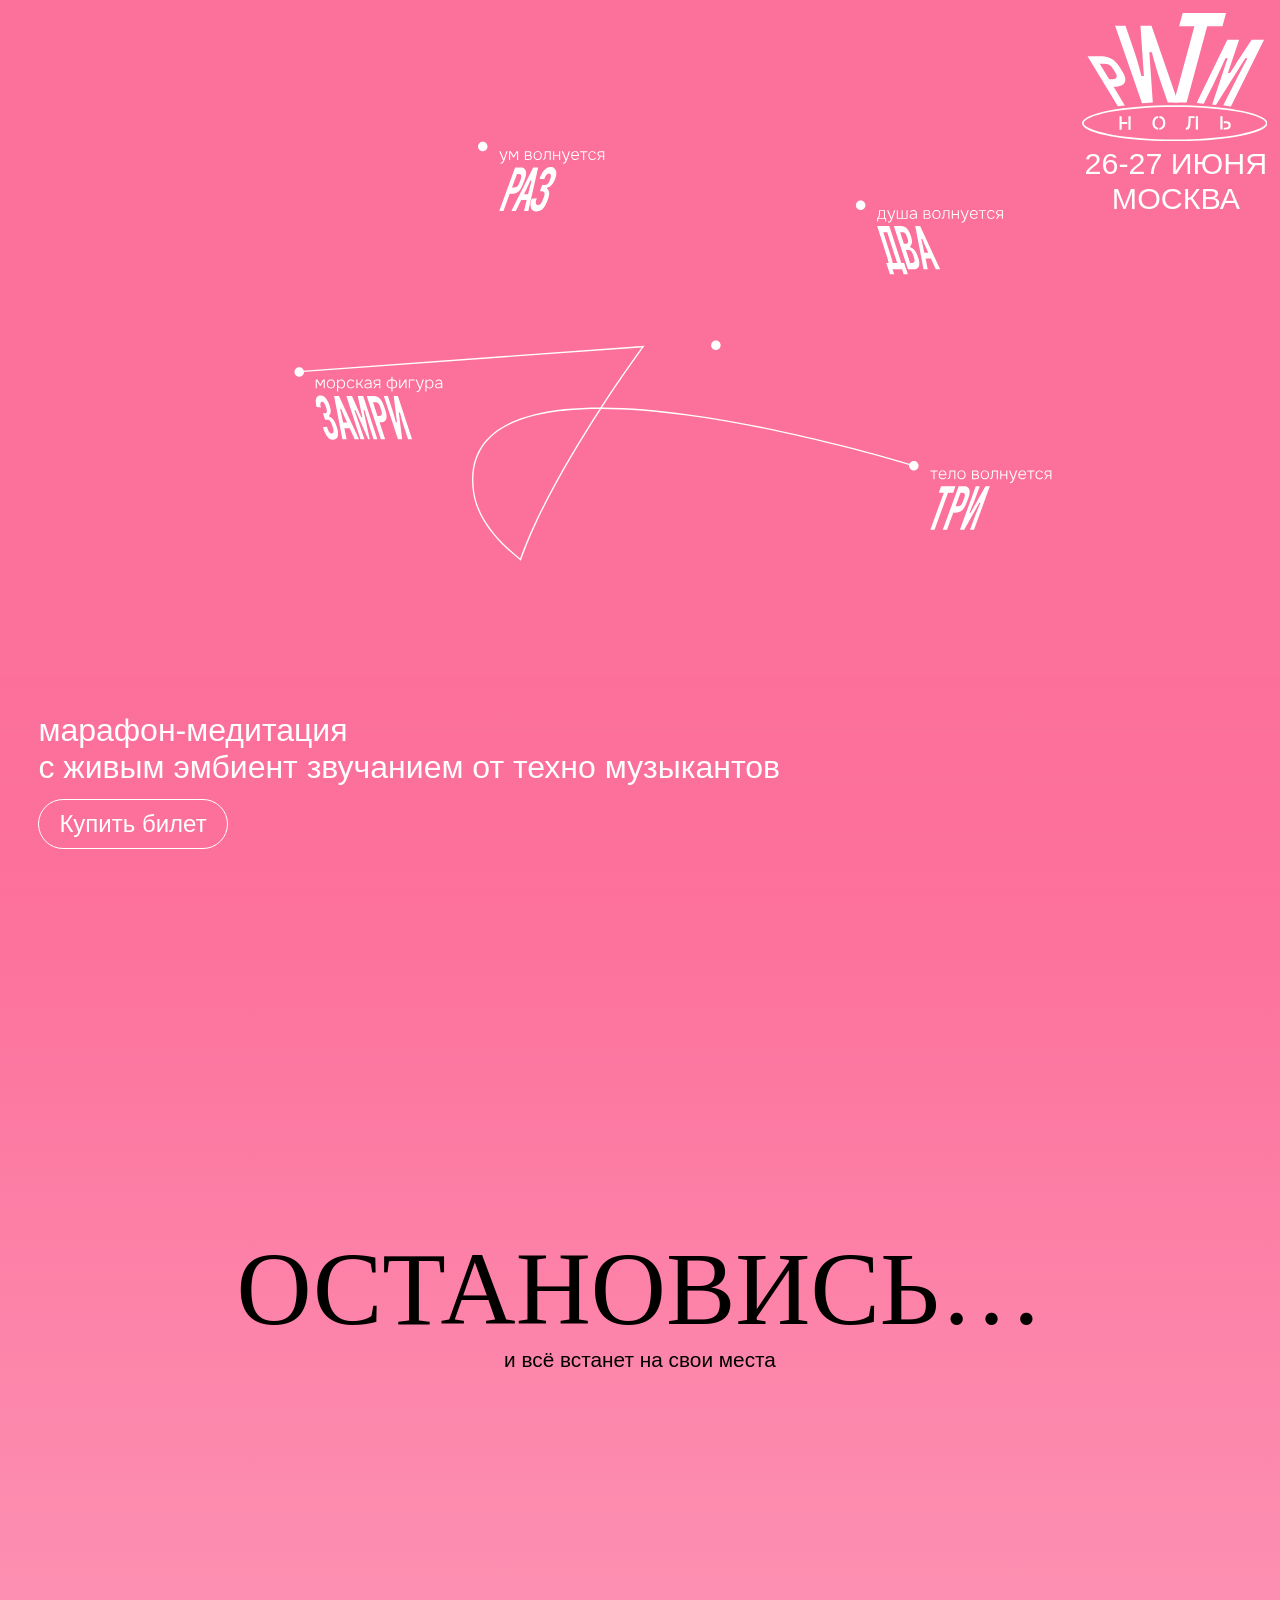
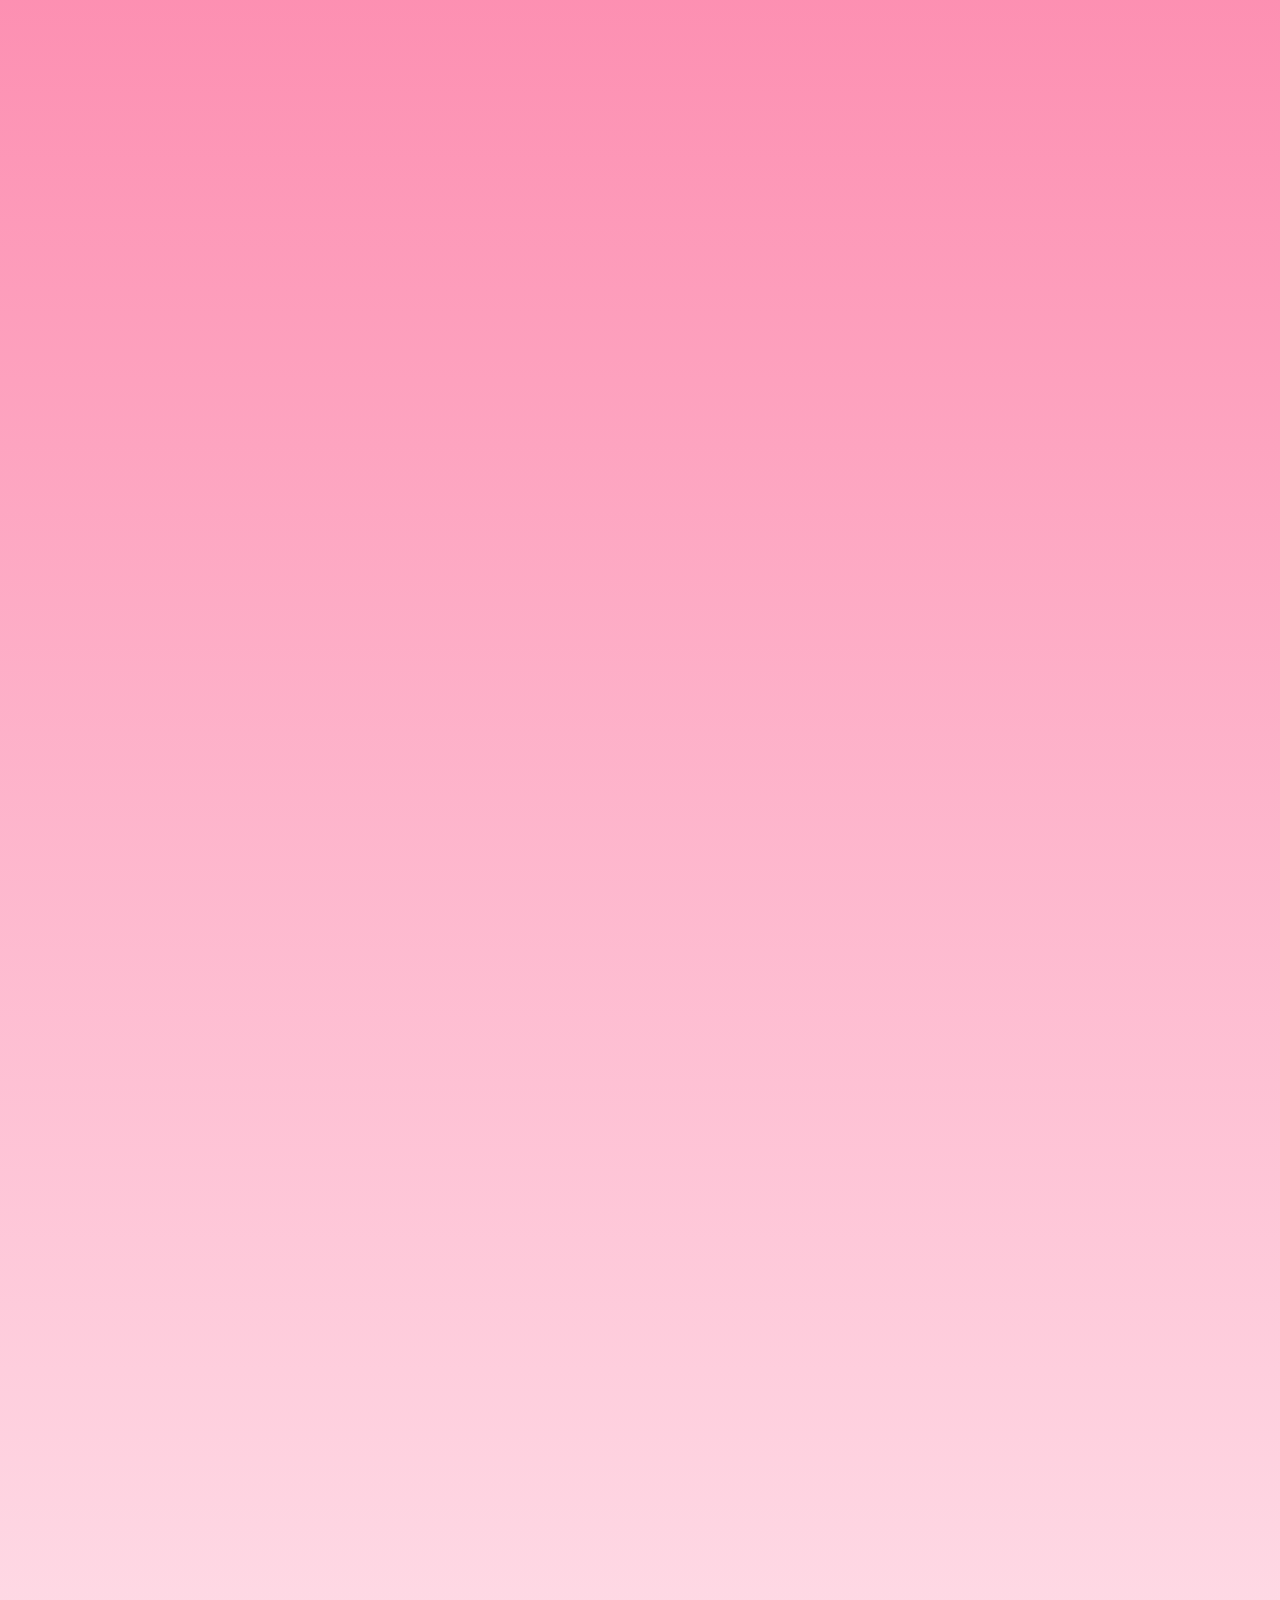
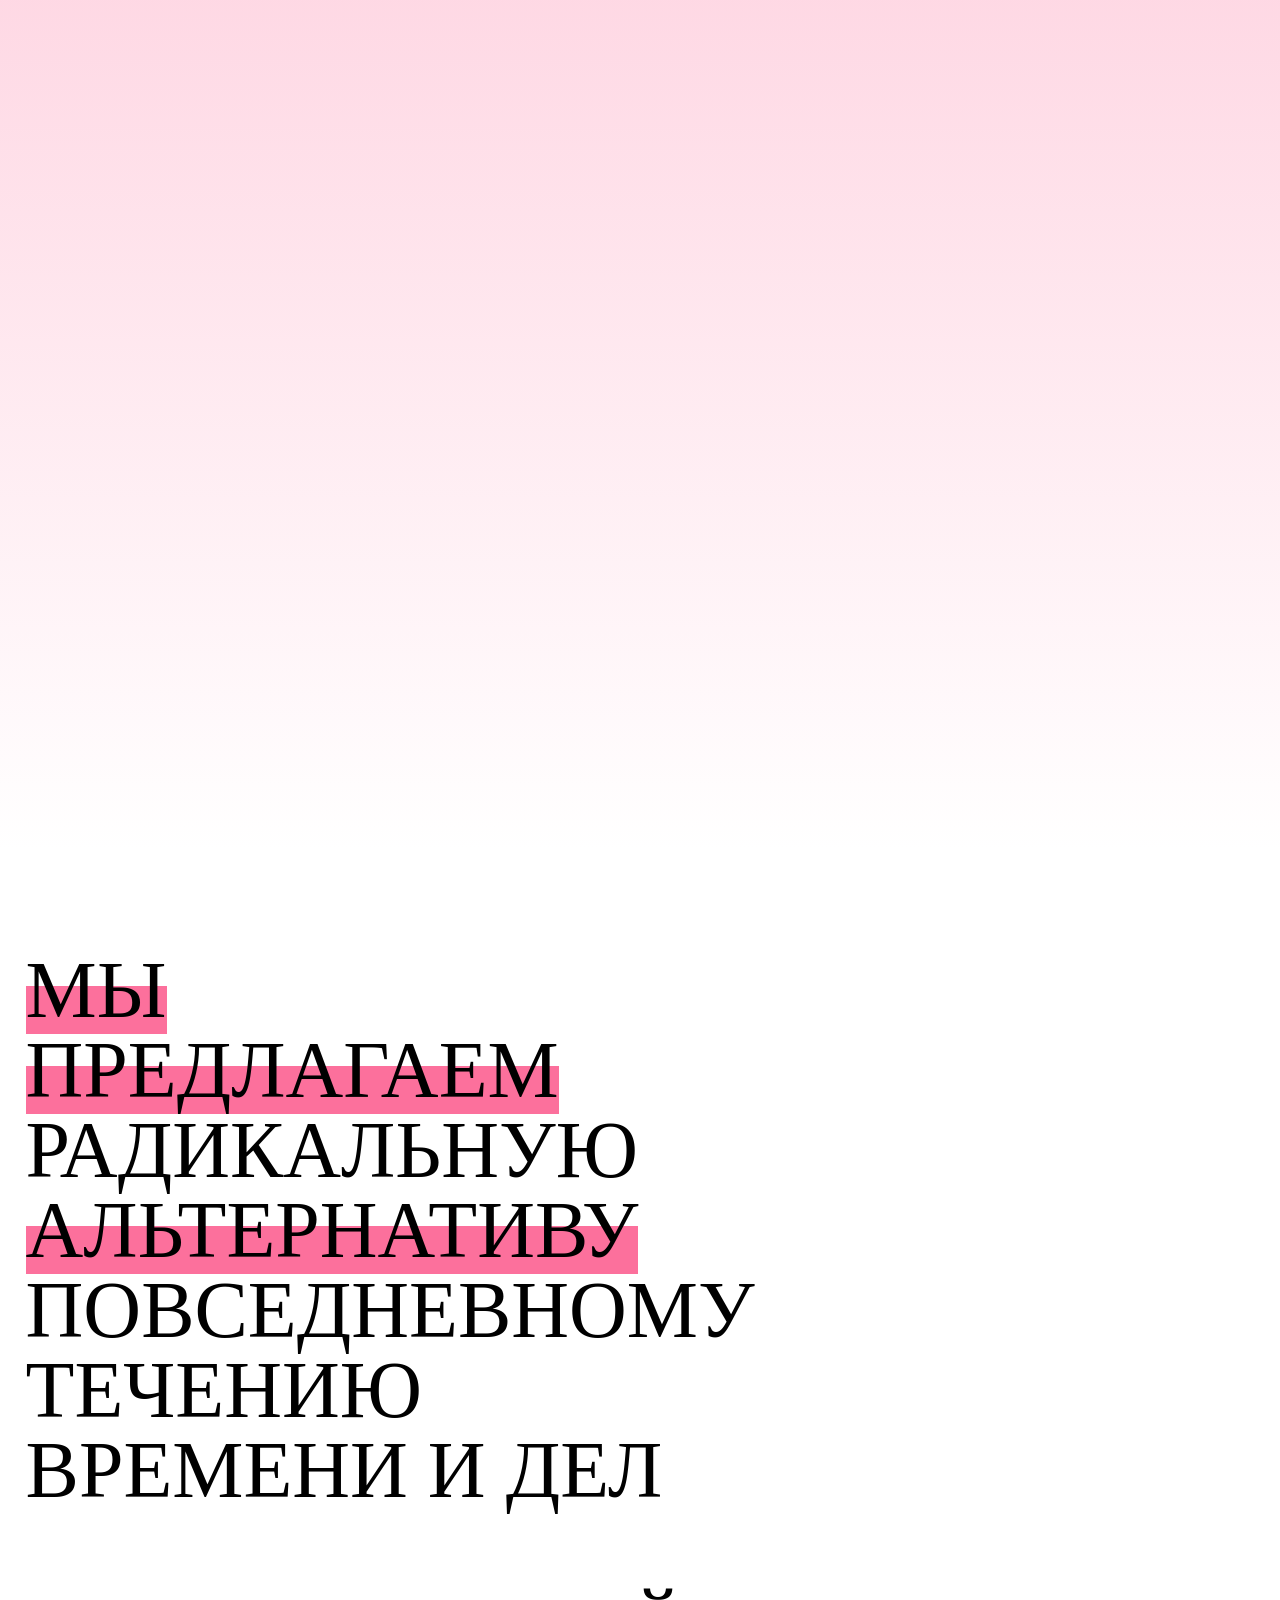
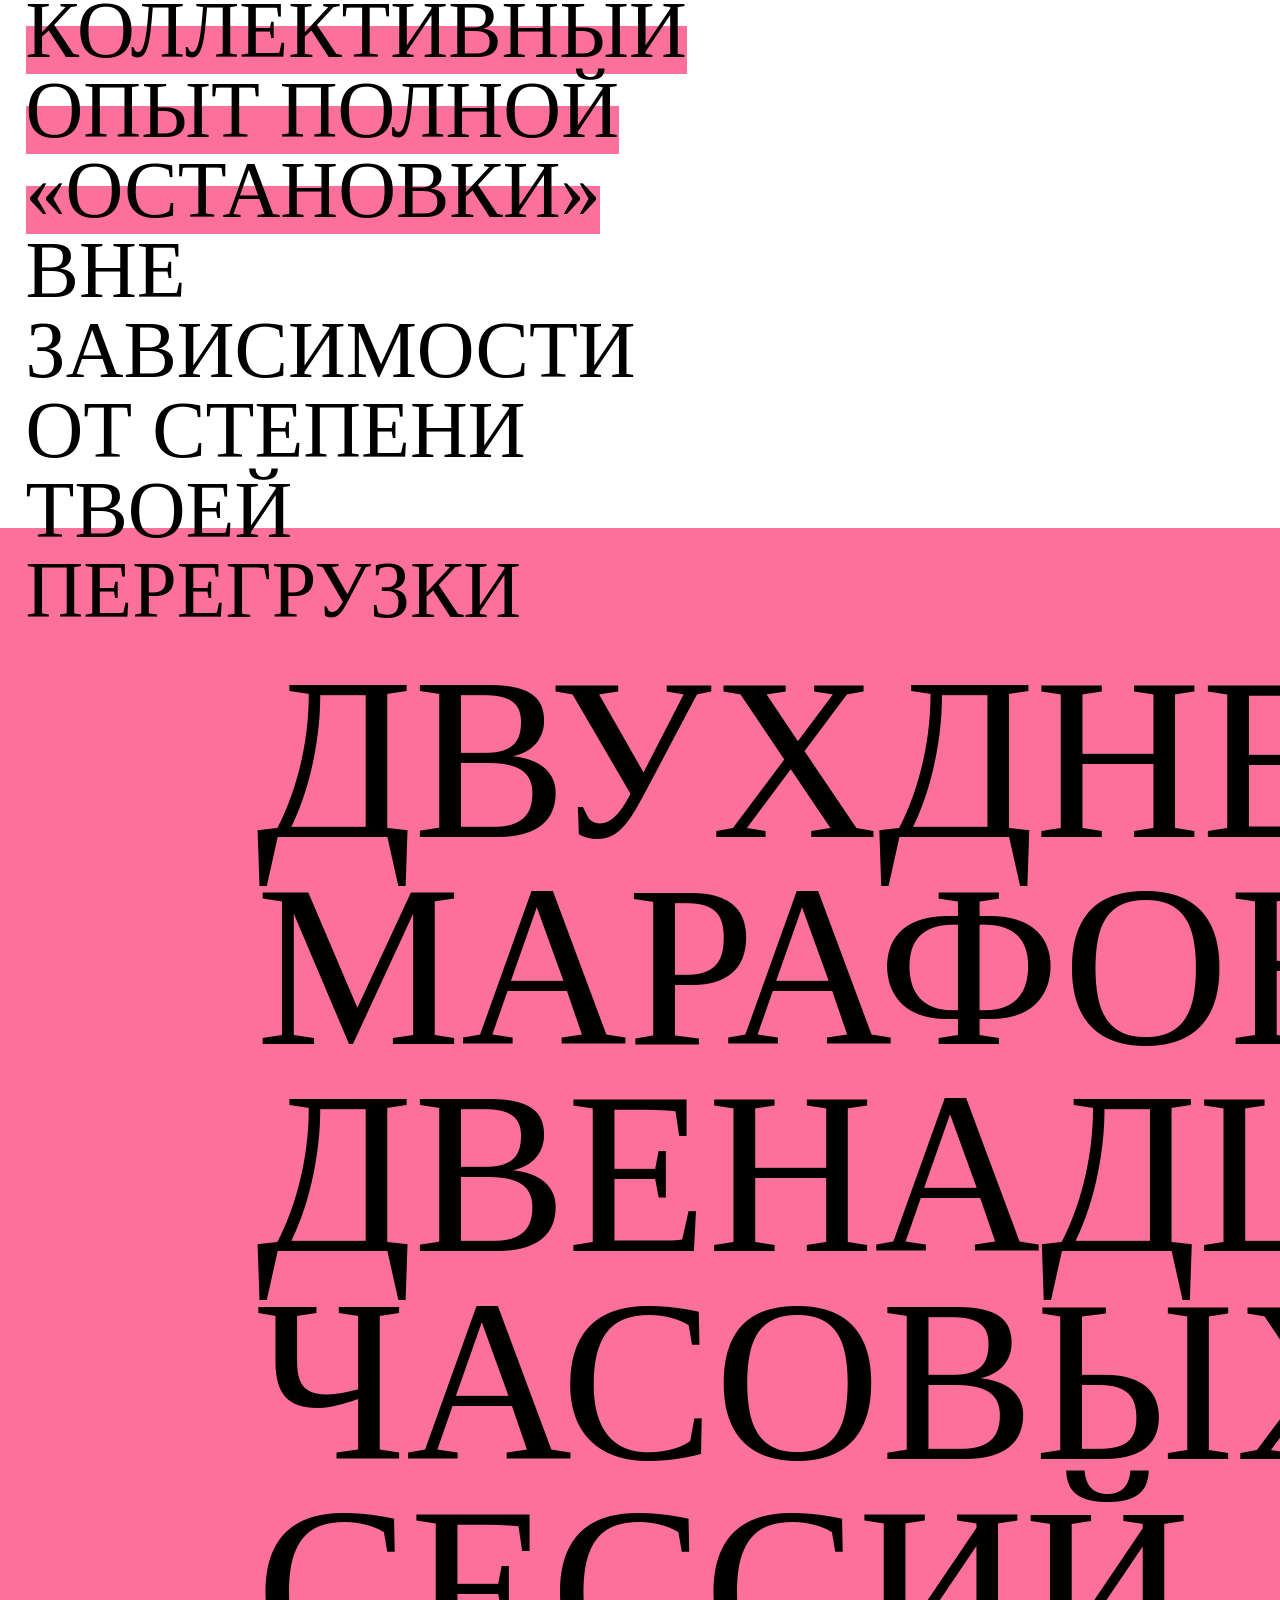
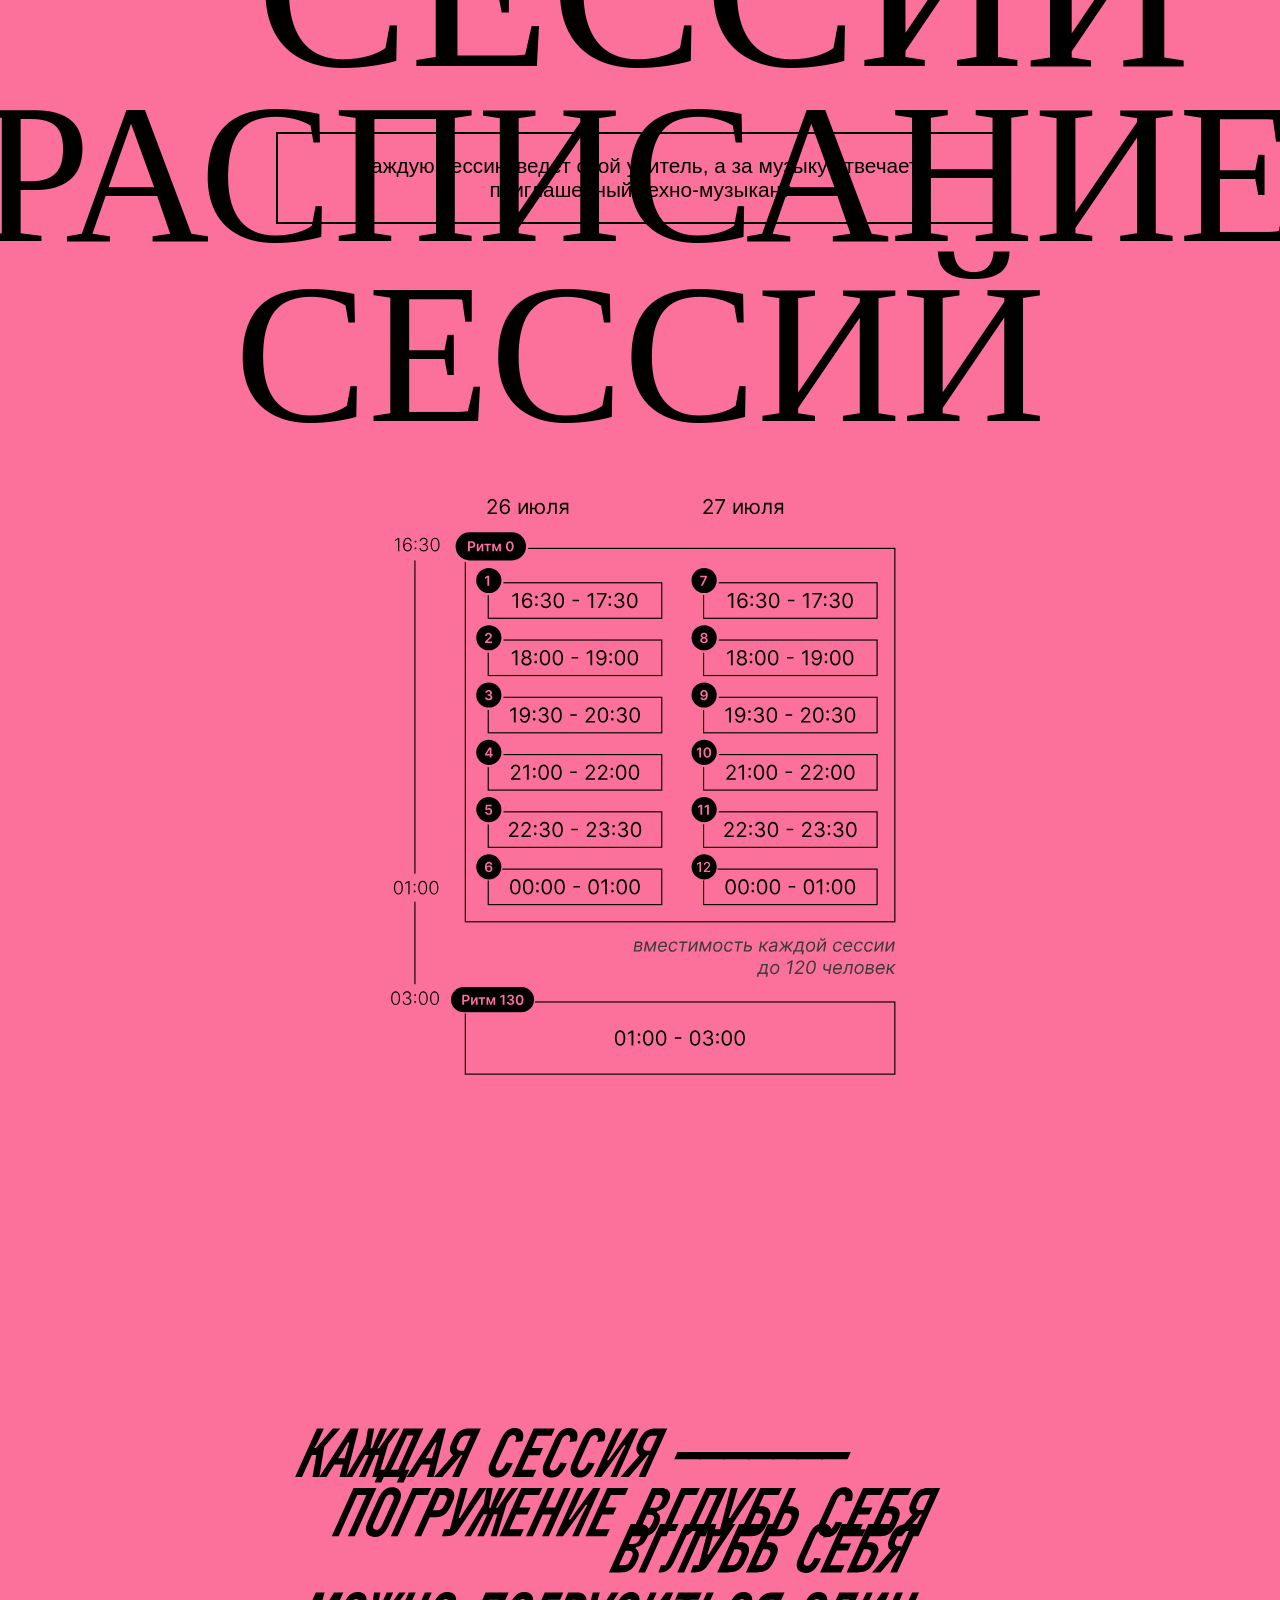
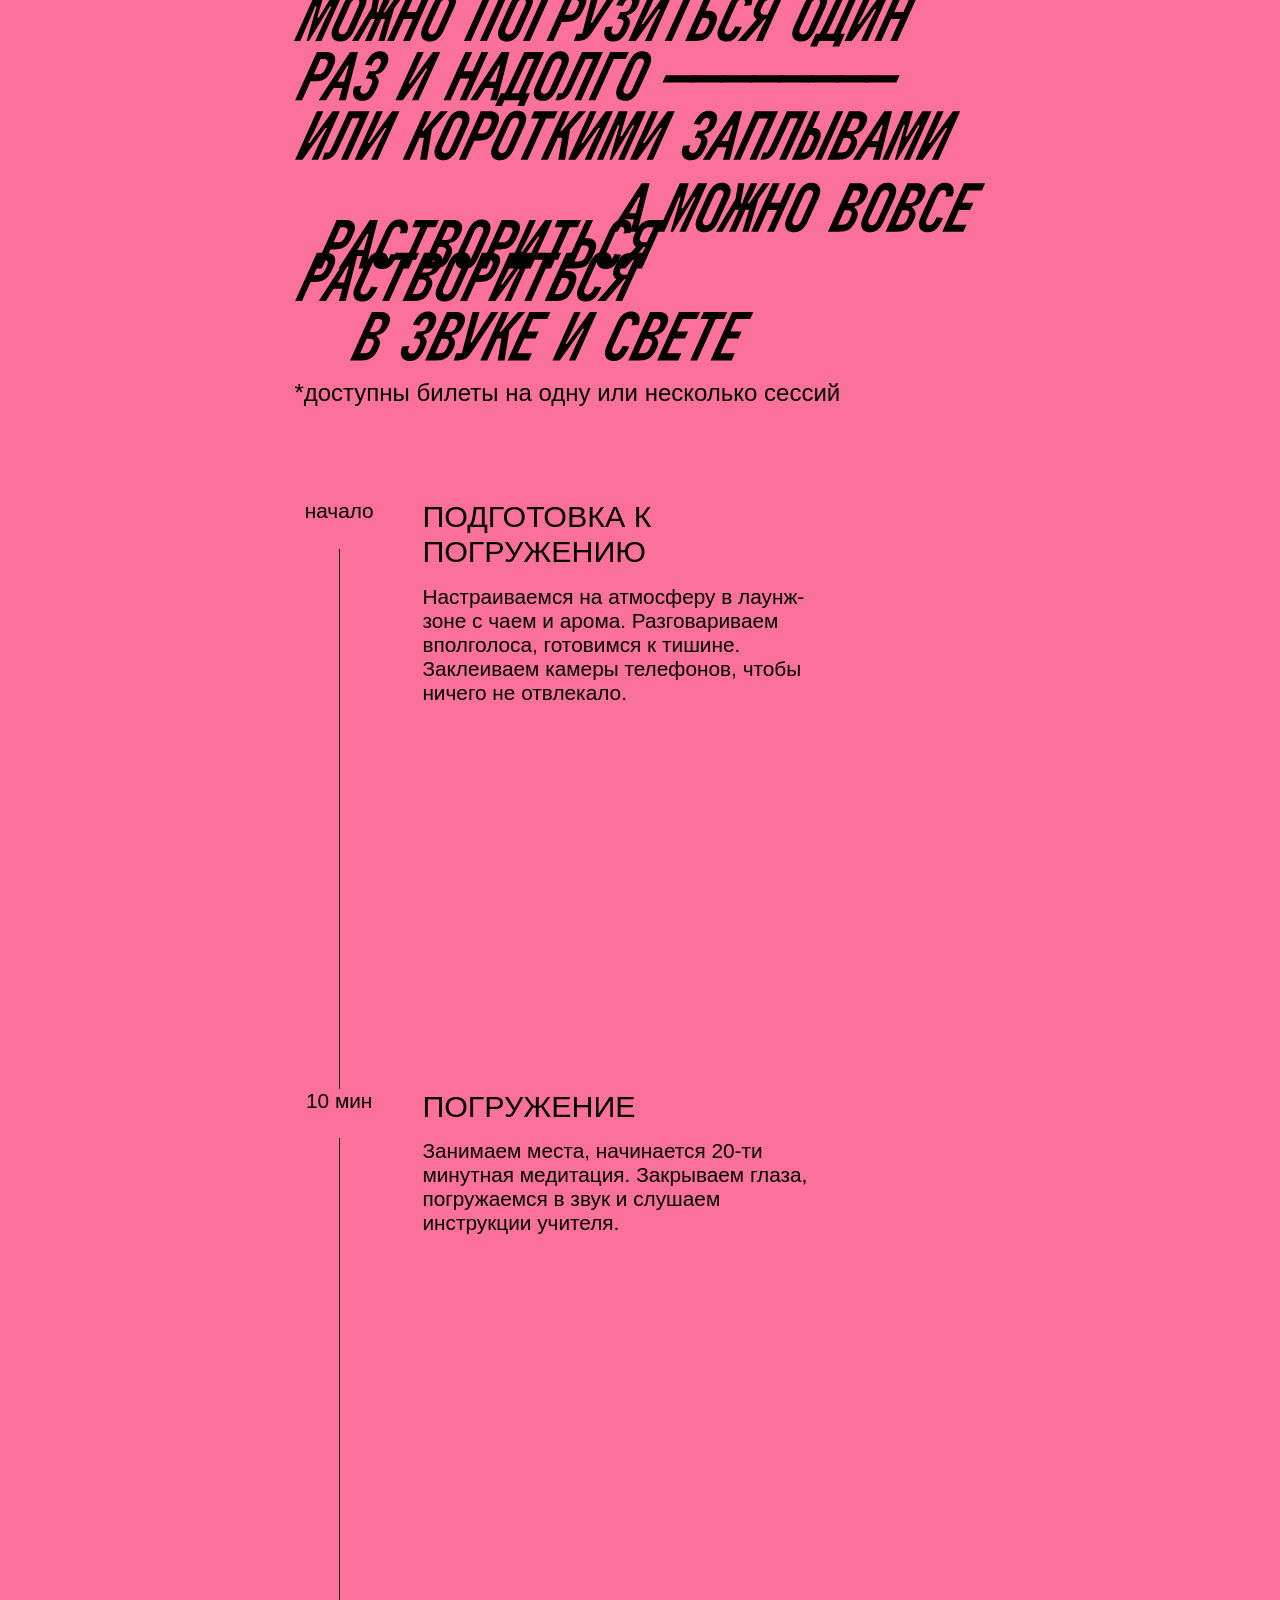
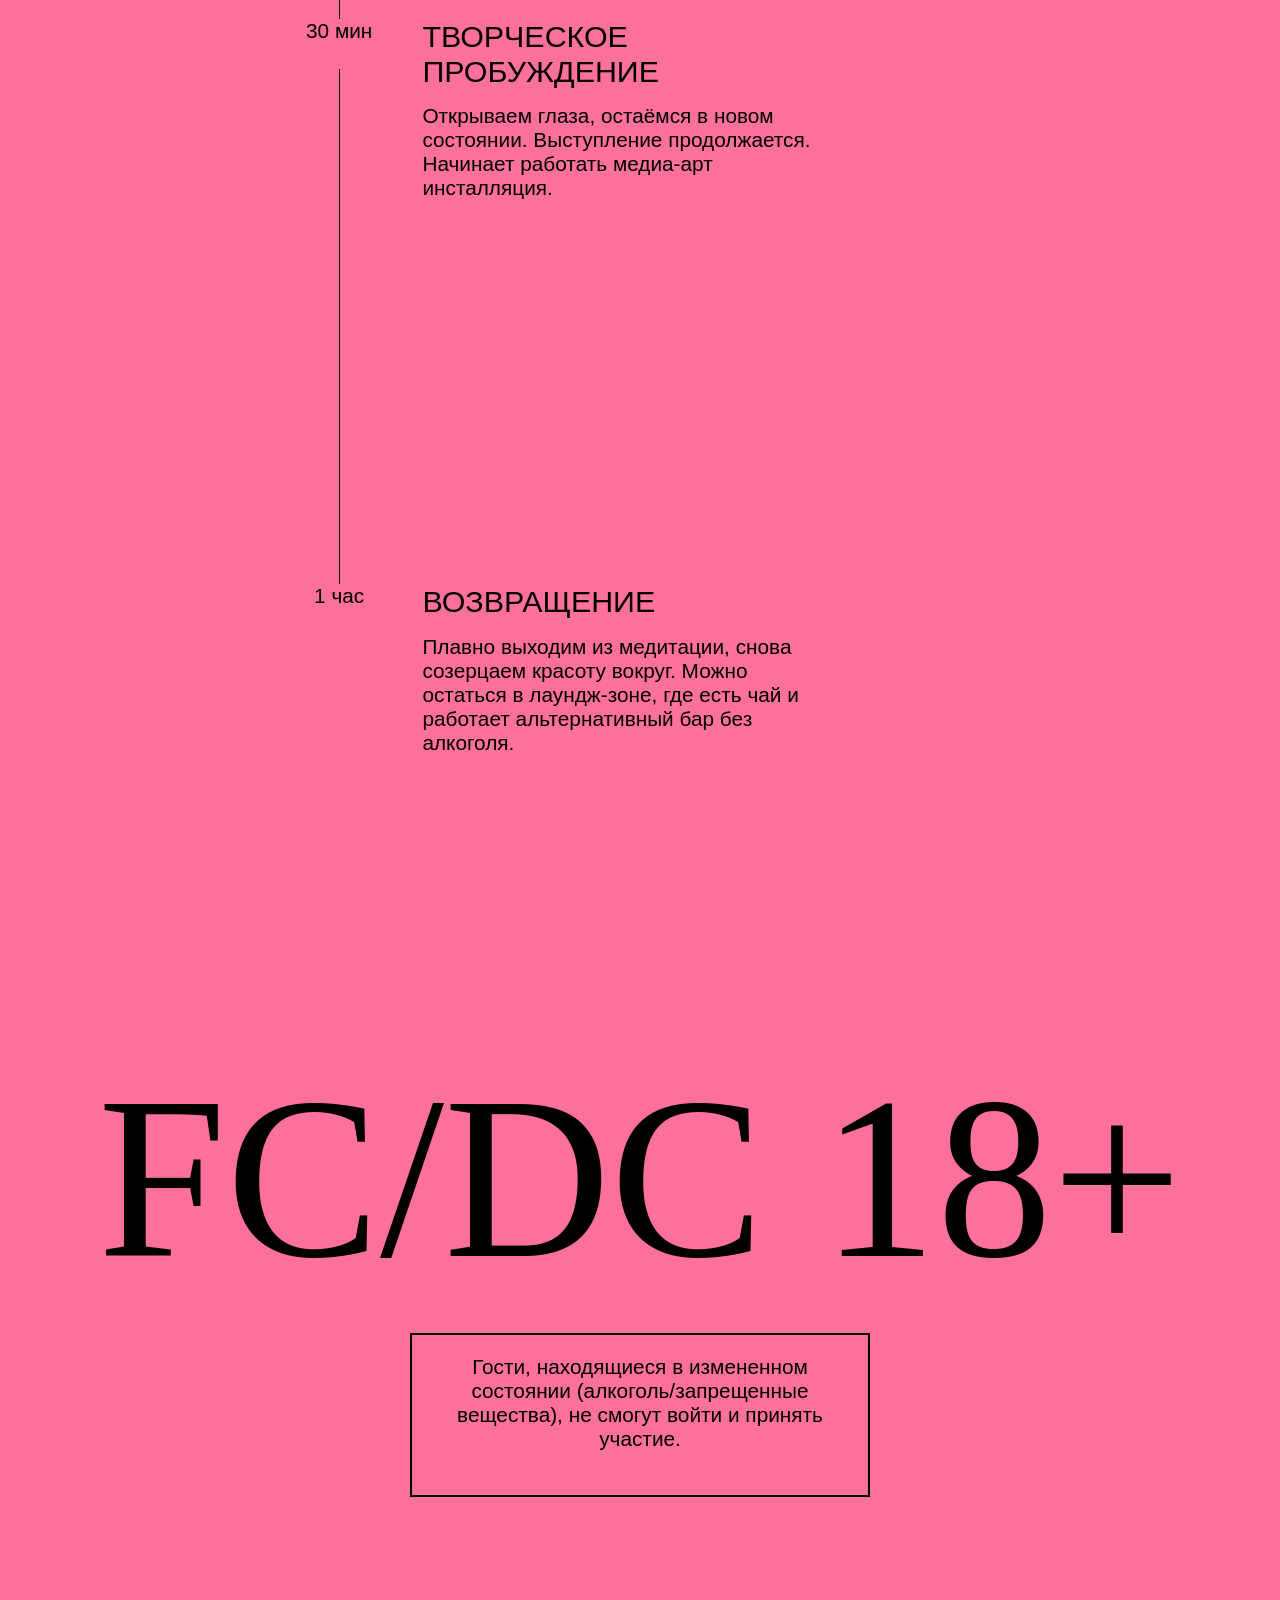
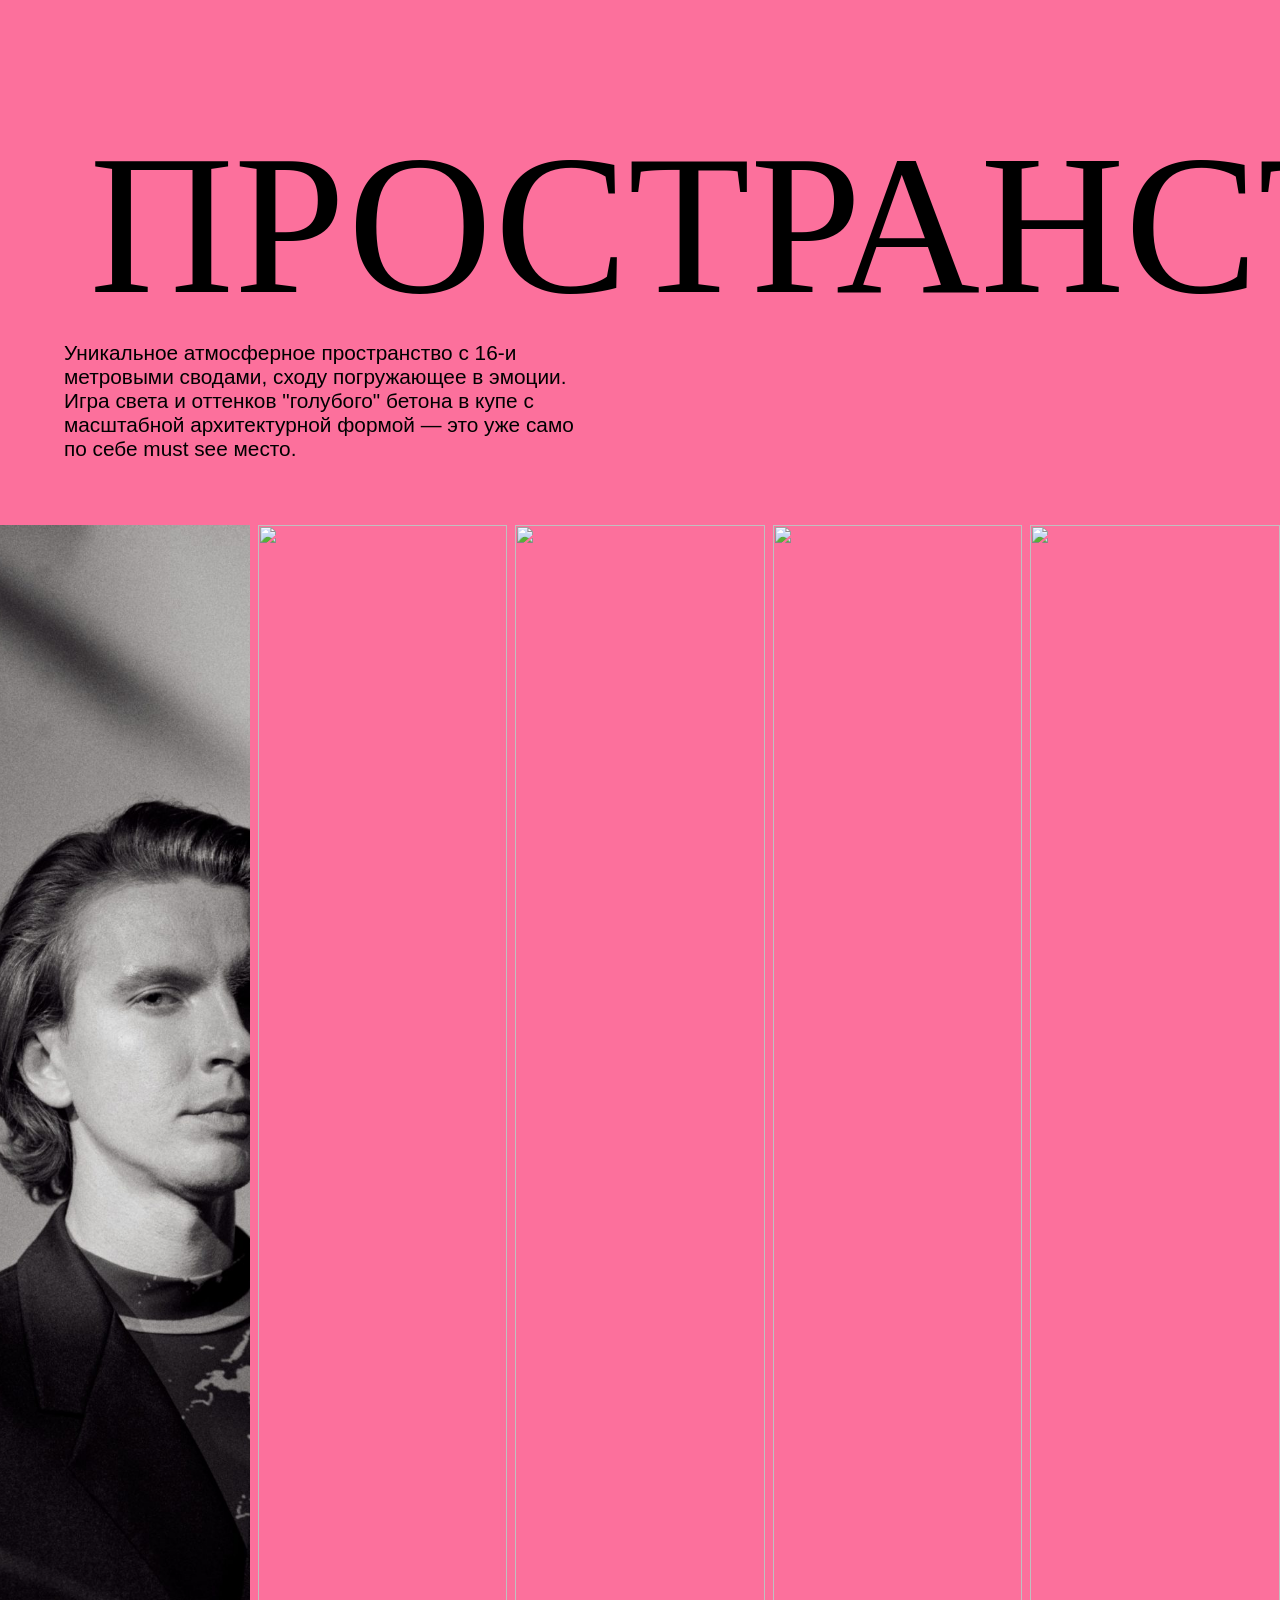
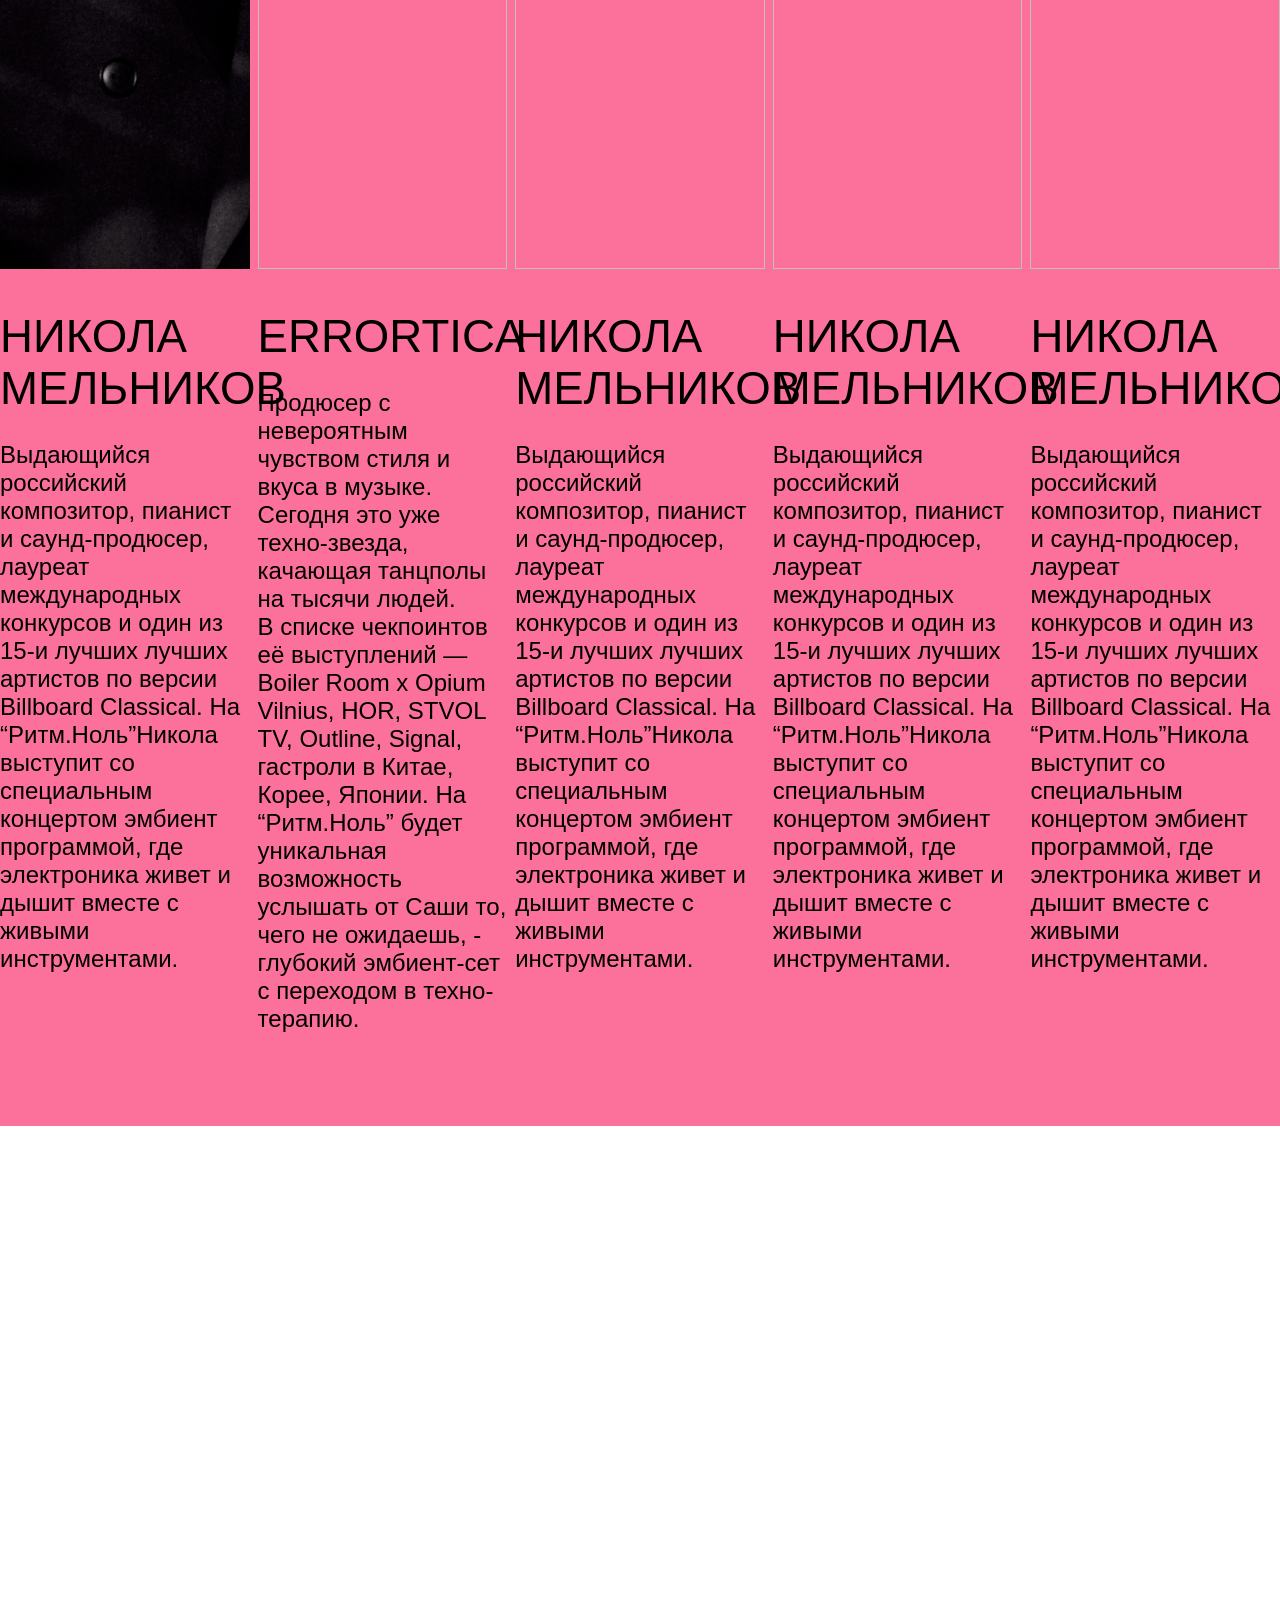
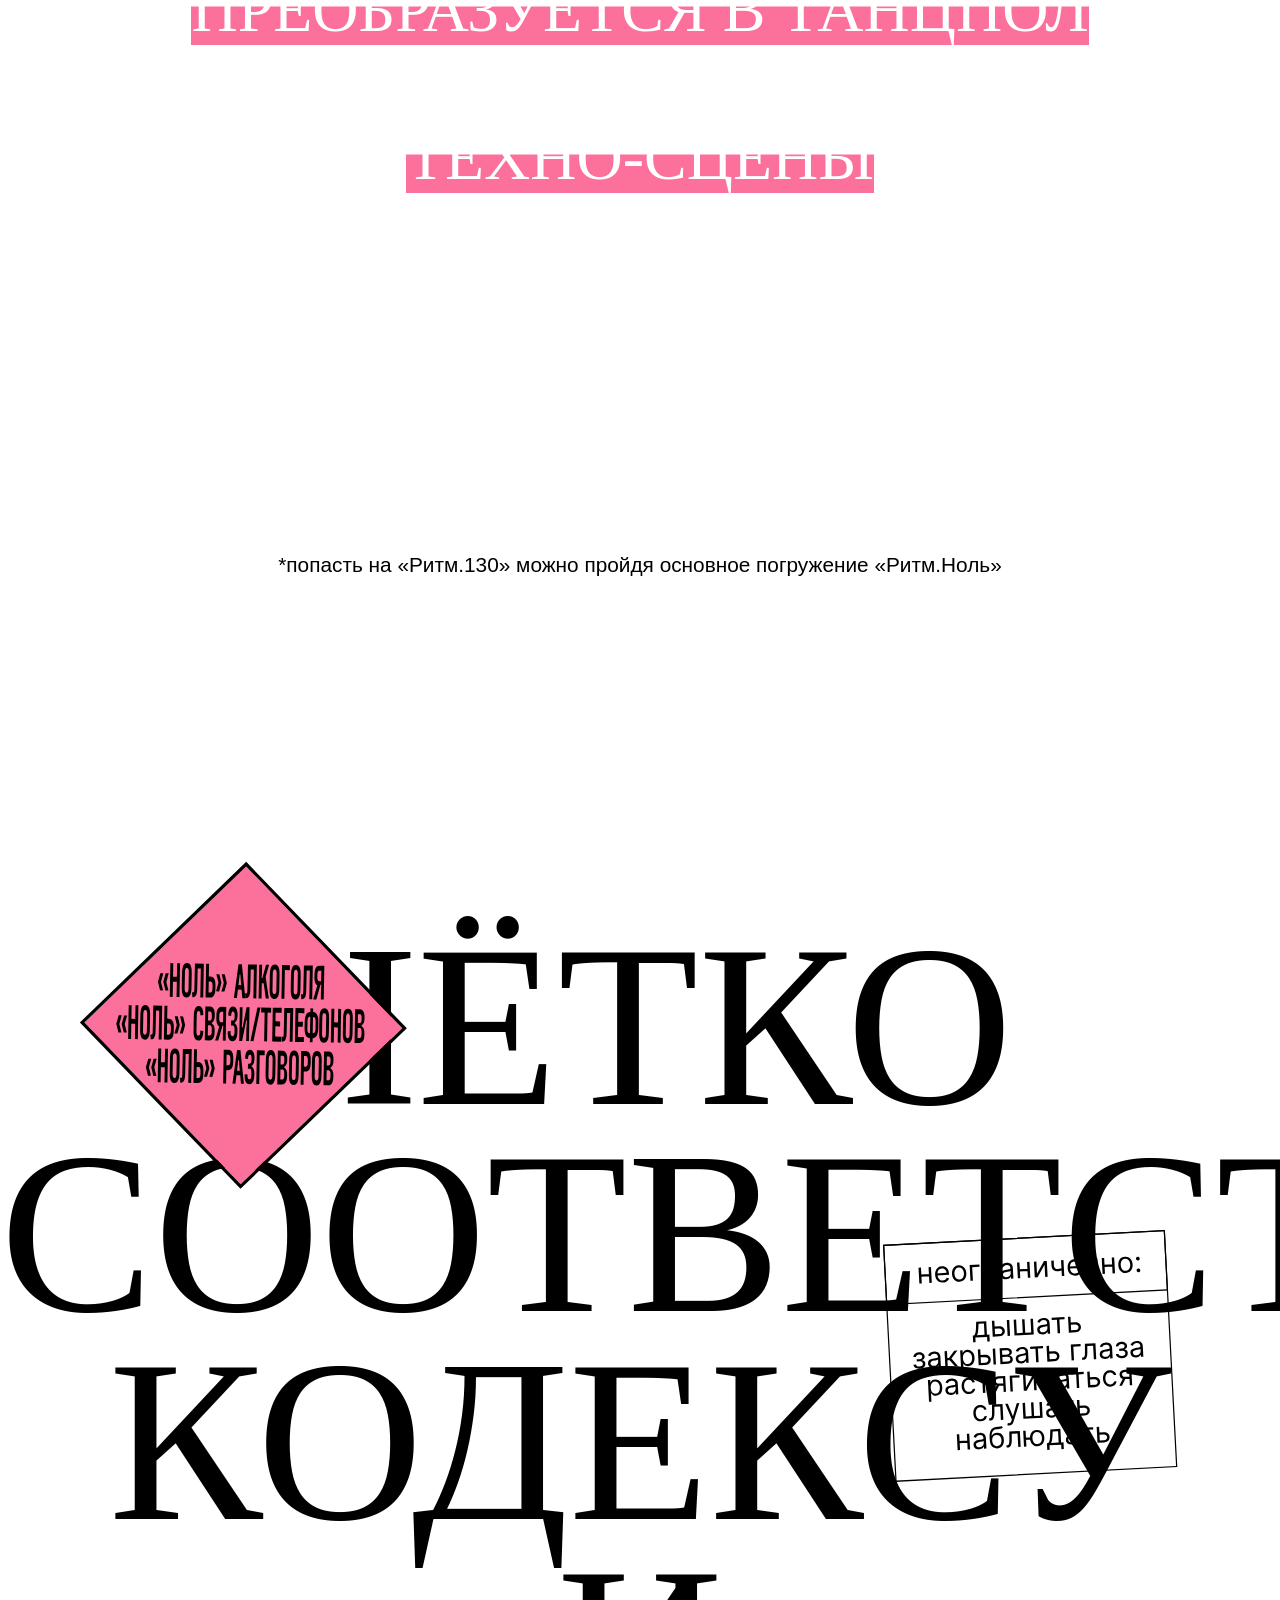
==== commit 2bfd7224: "update headliners" ====
--- a/static/1/index.html
+++ b/static/1/index.html
@@ -644,6 +644,77 @@
                     </hgroup>
                  </section>
 
+
+                <section class="headliners"> <!-- Хедлайнеры -->
+                    <figure>
+                        <img src="media/headliners-photo-nicola-m.jpg" alt="">
+                        <figcaption>
+                            <h6>Никола Мельников</h6>
+                            Выдающийся российский композитор, пианист и саунд-продюсер, 
+                            лауреат международных конкурсов и один из 15-и лучших лучших 
+                            артистов по версии Billboard Classical. На “Ритм.Ноль”Никола 
+                            выступит со специальным концертом эмбиент программой, где электроника живет 
+                            и дышит вместе с живыми инструментами. 
+                        </figcaption>
+                    </figure>
+
+                    <figure>
+                        <img src="media/headliners-photo-errortica.jpg" alt="">
+                        <figcaption>
+                            <h6>ERRORTICA</h6>
+                            Продюсер с невероятным чувством стиля и вкуса в музыке. 
+                            Сегодня это уже техно-звезда, качающая танцполы на тысячи людей.  
+                            В списке чекпоинтов её выступлений — Boiler Room x Opium Vilnius, HOR, STVOL TV, 
+                            Outline, Signal, гастроли в Китае, Корее, Японии. На “Ритм.Ноль” 
+                            будет уникальная возможность услышать от Саши то, чего не ожидаешь, 
+                            - глубокий эмбиент-сет с переходом в техно-терапию. 
+                        </figcaption>
+                    </figure>
+
+                    <!-- <figure></figure> -->
+
+                    <figure>
+                        <img src="media/nicola-m-photo.jpg" alt="">
+                        <figcaption>
+                            <h6>Никола Мельников</h6>
+                            Выдающийся российский композитор, пианист и саунд-продюсер, 
+                            лауреат международных конкурсов и один из 15-и лучших лучших 
+                            артистов по версии Billboard Classical. На “Ритм.Ноль”Никола 
+                            выступит со специальным концертом эмбиент программой, где электроника живет 
+                            и дышит вместе с живыми инструментами. 
+                        </figcaption>
+                    </figure>
+
+                    <!-- <figure></figure>
+
+                    <figure></figure> -->
+
+
+                    <figure>
+                        <img src="media/nicola-m-photo.jpg" alt="">
+                        <figcaption>
+                            <h6>Никола Мельников</h6>
+                            Выдающийся российский композитор, пианист и саунд-продюсер, 
+                            лауреат международных конкурсов и один из 15-и лучших лучших 
+                            артистов по версии Billboard Classical. На “Ритм.Ноль”Никола 
+                            выступит со специальным концертом эмбиент программой, где электроника живет 
+                            и дышит вместе с живыми инструментами. 
+                        </figcaption>
+                    </figure>
+
+                                        <figure>
+                        <img src="media/nicola-m-photo.jpg" alt="">
+                        <figcaption>
+                            <h6>Никола Мельников</h6>
+                            Выдающийся российский композитор, пианист и саунд-продюсер, 
+                            лауреат международных конкурсов и один из 15-и лучших лучших 
+                            артистов по версии Billboard Classical. На “Ритм.Ноль”Никола 
+                            выступит со специальным концертом эмбиент программой, где электроника живет 
+                            и дышит вместе с живыми инструментами. 
+                        </figcaption>
+                    </figure>
+                </section>
+
                 <section class="ritm-130 margin-80"> <!-- ритм-130 -->
                     <svg class="logo-130" viewBox="0 0 1942 1342" fill="none" xmlns="http://www.w3.org/2000/svg">
                         <g id="ritm-130">
@@ -677,9 +748,7 @@
                 </section>
             </article>
 
-            <section> <!--  -->
-
-            </section>
+
 
 
             <article class="kodex"> <!-- Кодекс -->
@@ -878,11 +947,8 @@
                 </form>
             </article> -->
 
-<section>
+
             <button onclick="window.open('https://ys-2026.timepad.ru/event/3983863/', '_blank')" class="button-sticky">Купить билет</button>
-
-</section>
-
 
         </main>
     
--- a/static/1/style.css
+++ b/static/1/style.css
@@ -648,7 +648,37 @@
     height: 100%;
 }
 
-
+.headliners {  
+    display: flex;
+    flex-wrap: wrap; 
+
+
+    --gap: 0.5em;
+    --columns: 1;
+    --gap-number: calc(var(--columns) - 1);
+    gap: var(--gap);
+
+
+    & figure {
+        width: calc((100% - var(--gap-number) * var(--gap)) / (var(--columns)));
+        margin: 0;
+
+        & img {
+            width: 100%;
+            height: 105svw;
+            object-fit: cover;
+        }
+        
+        & h6 {
+            margin: 3svw 0 2svw 0;
+        }
+    }
+
+    @media  (min-width: 900px)  {   
+     --columns: 5;
+
+    }
+}
 
 /* ——————— line animation (mobile) ——————— */
 
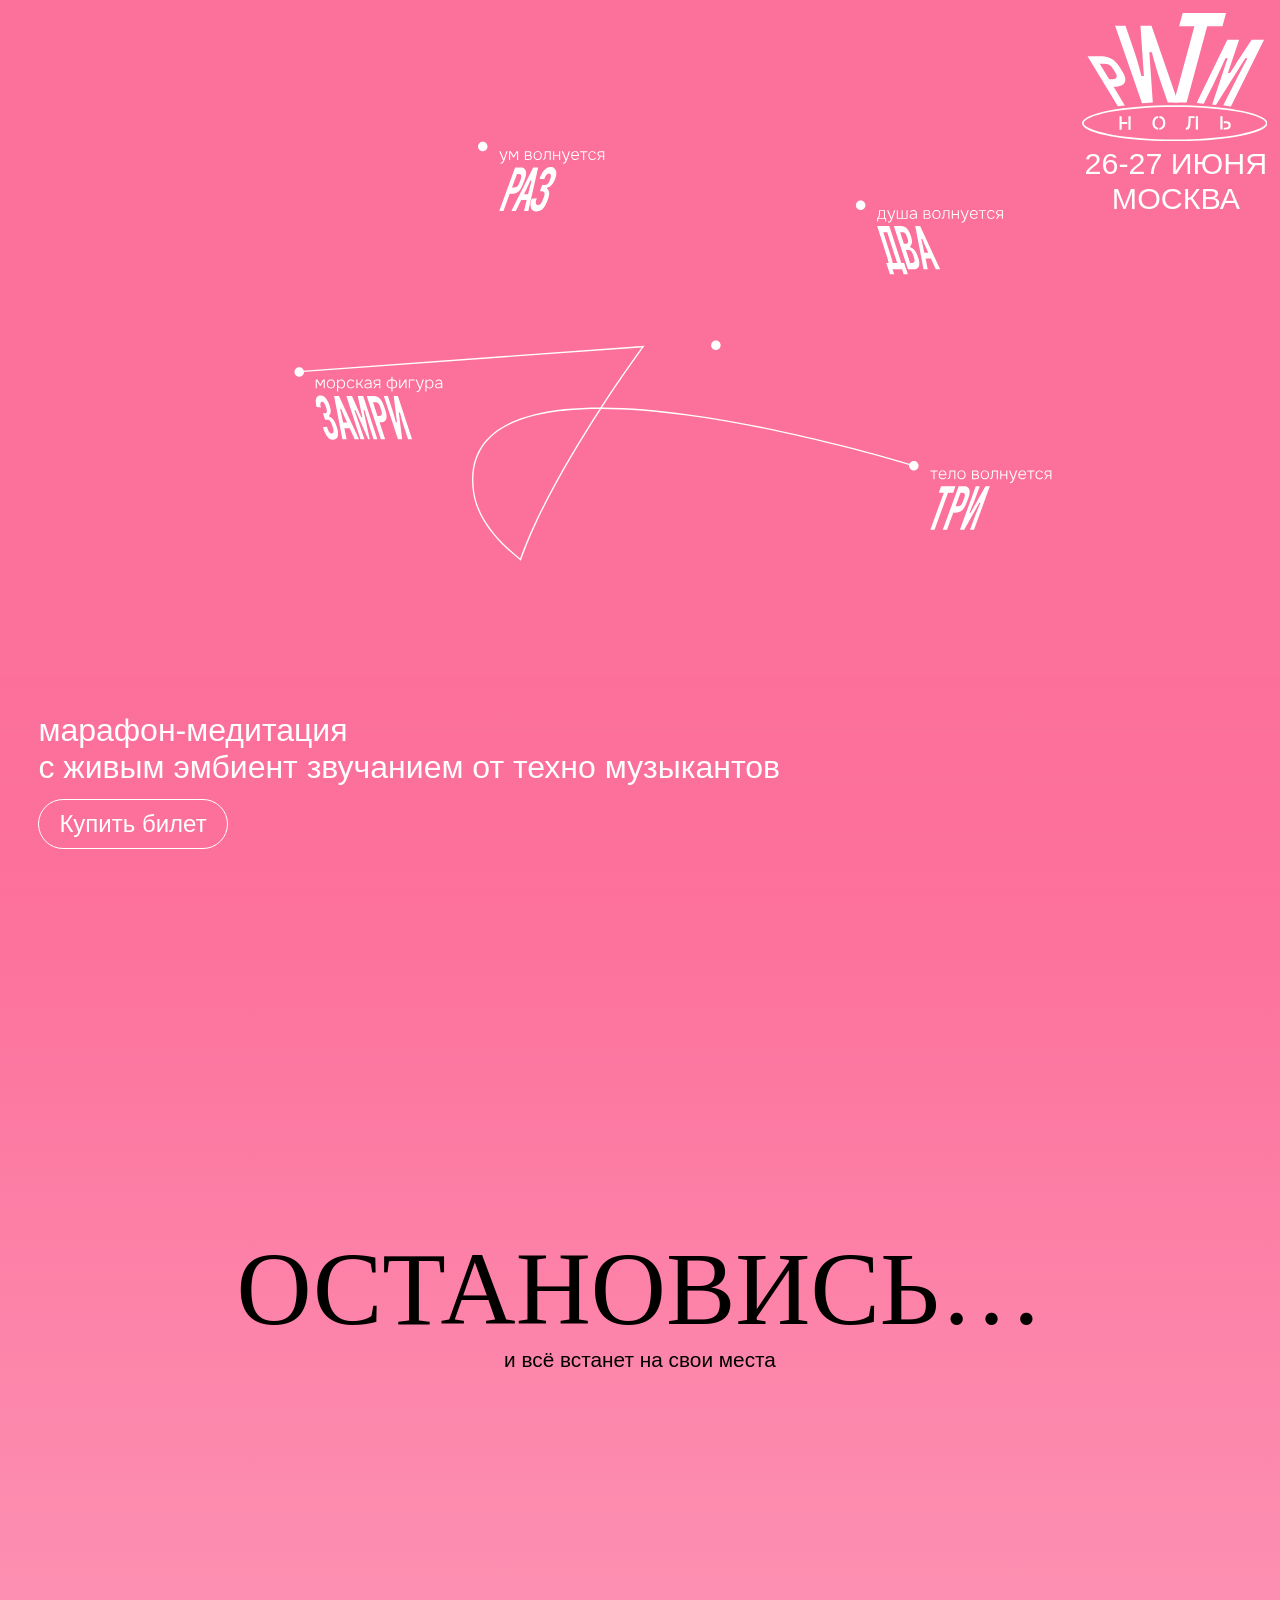
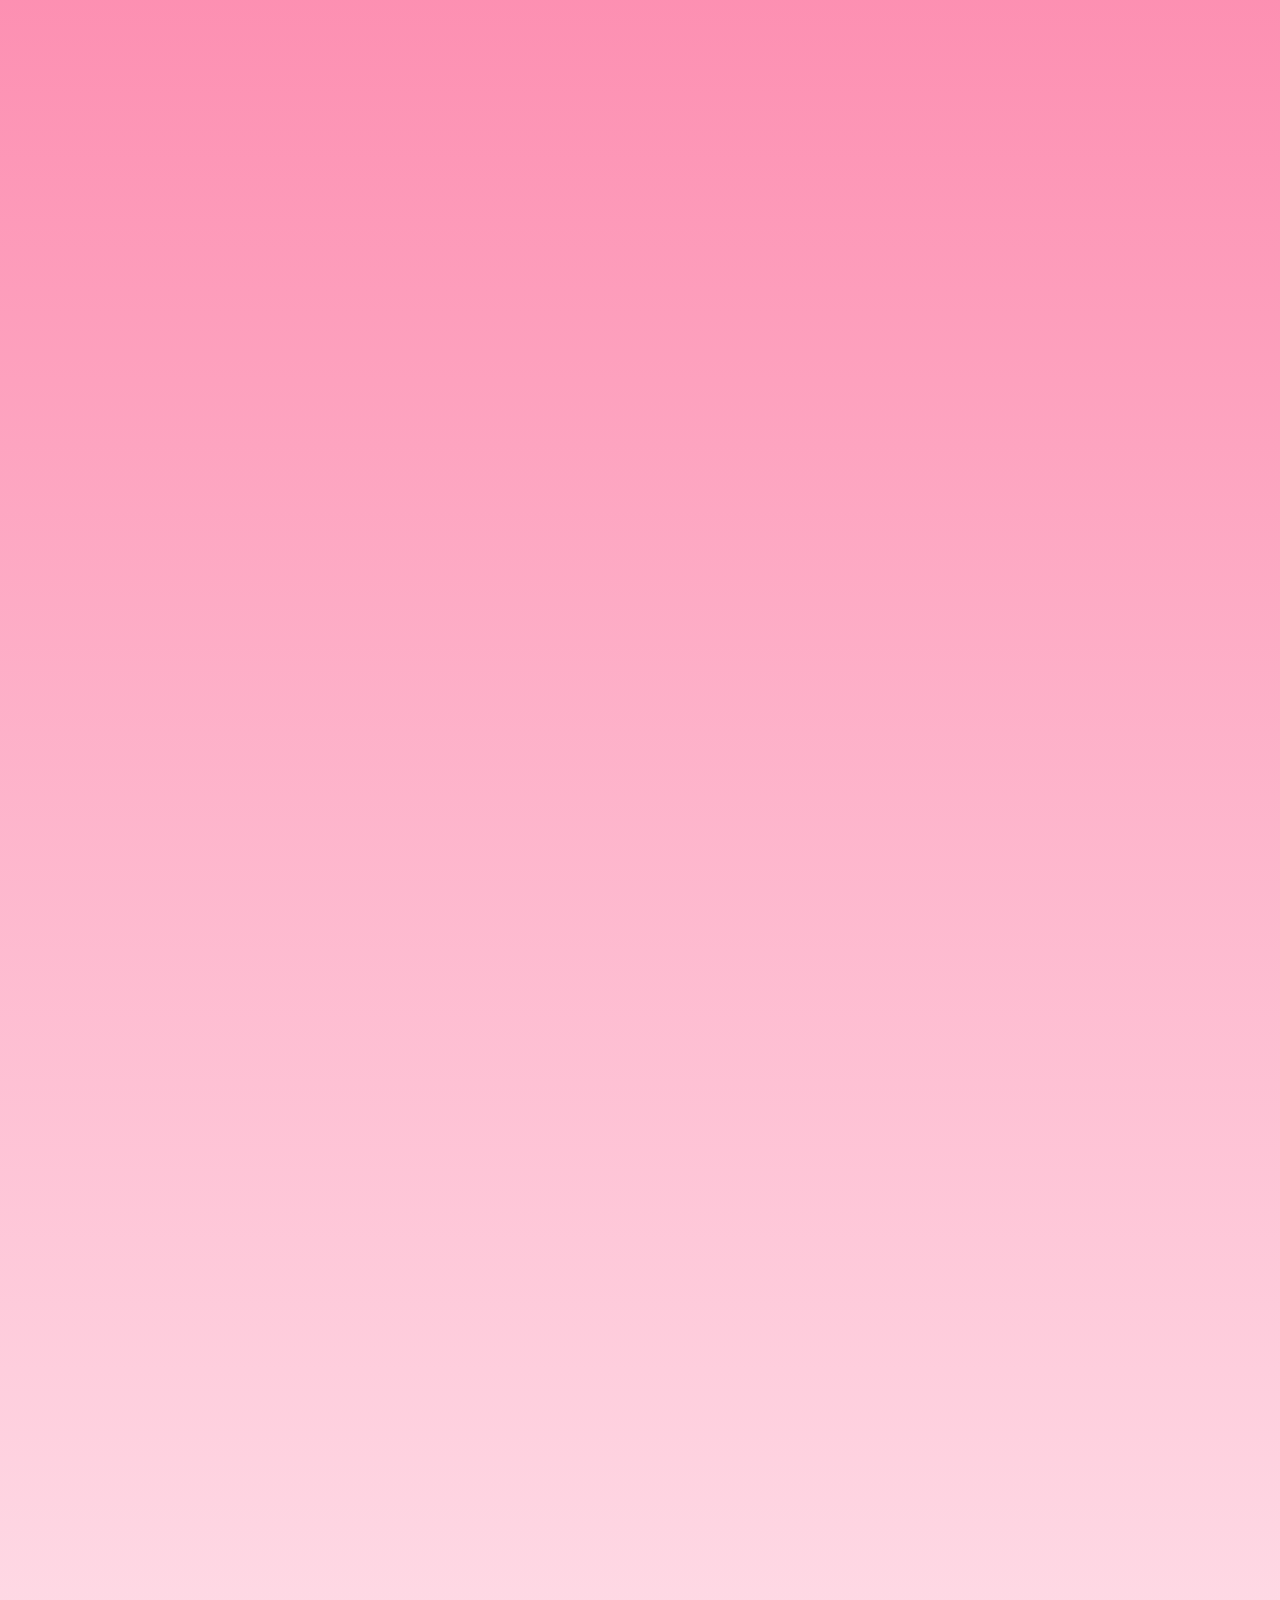
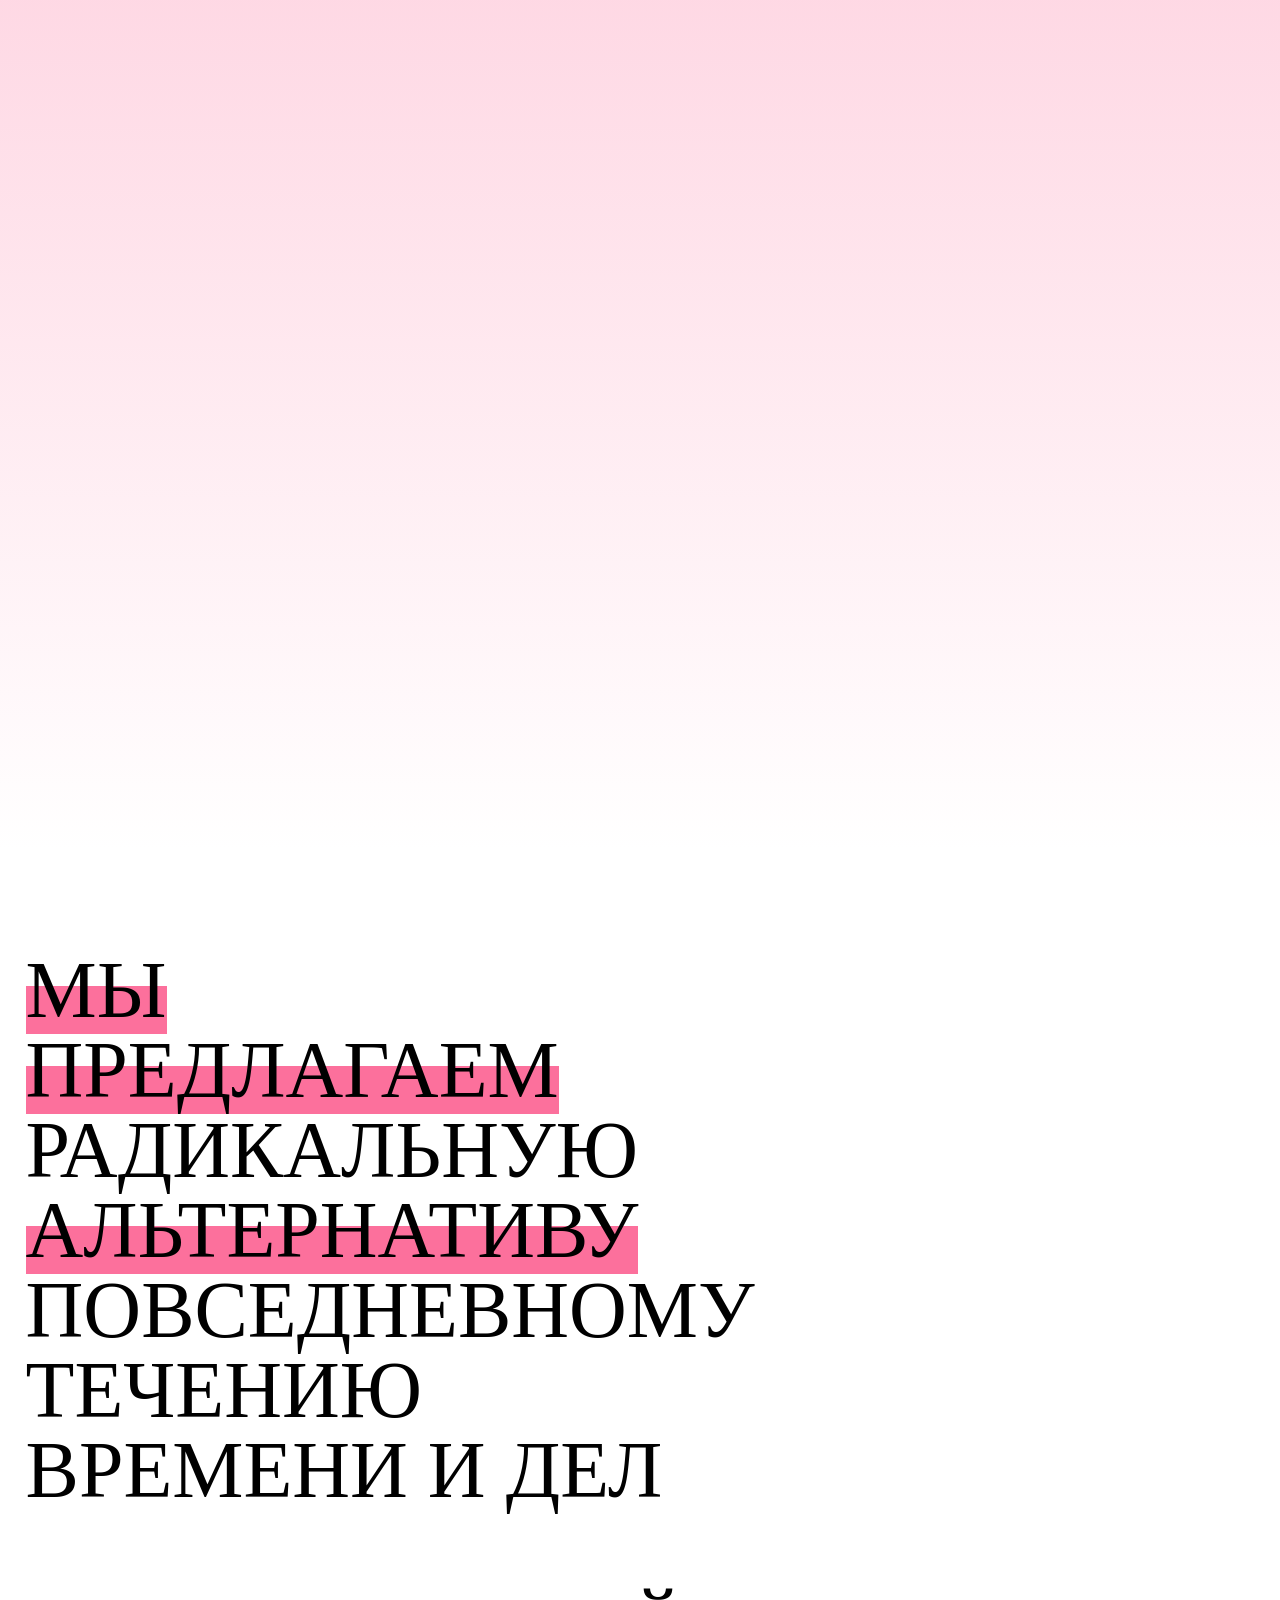
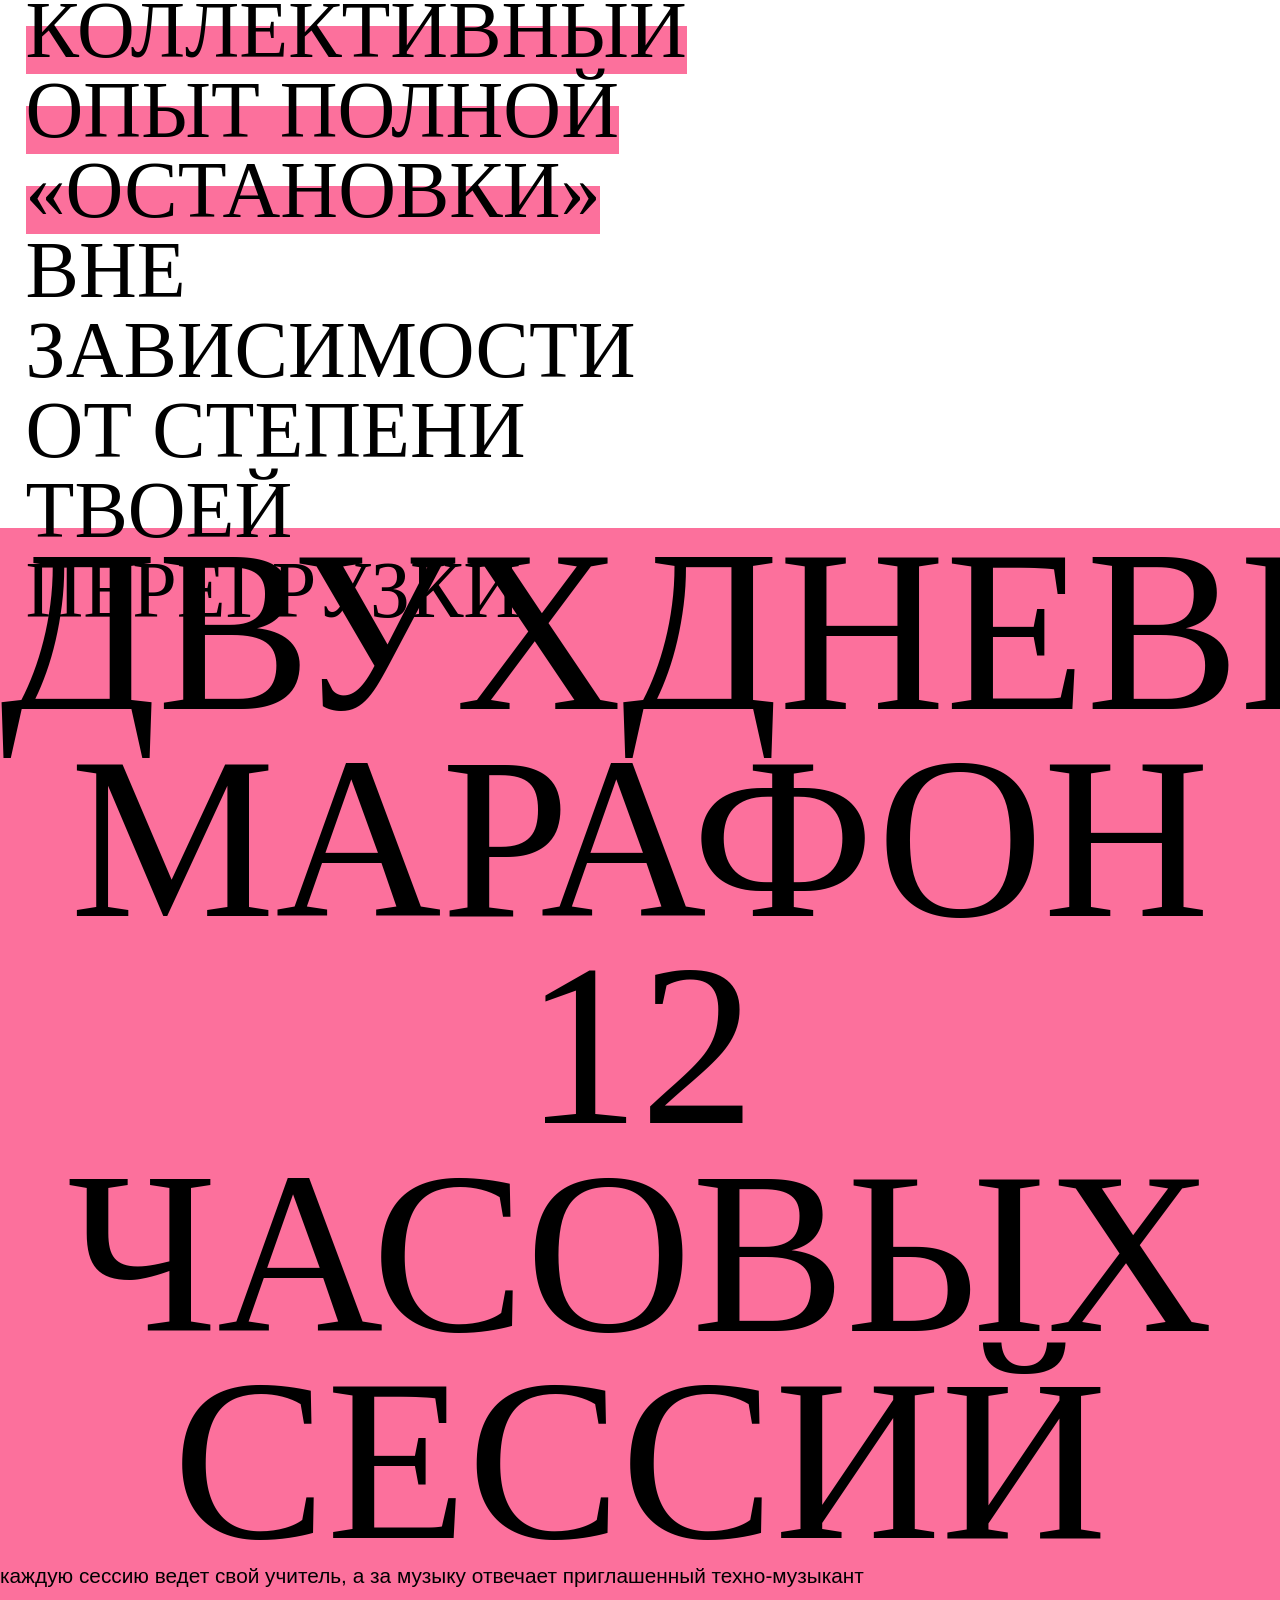
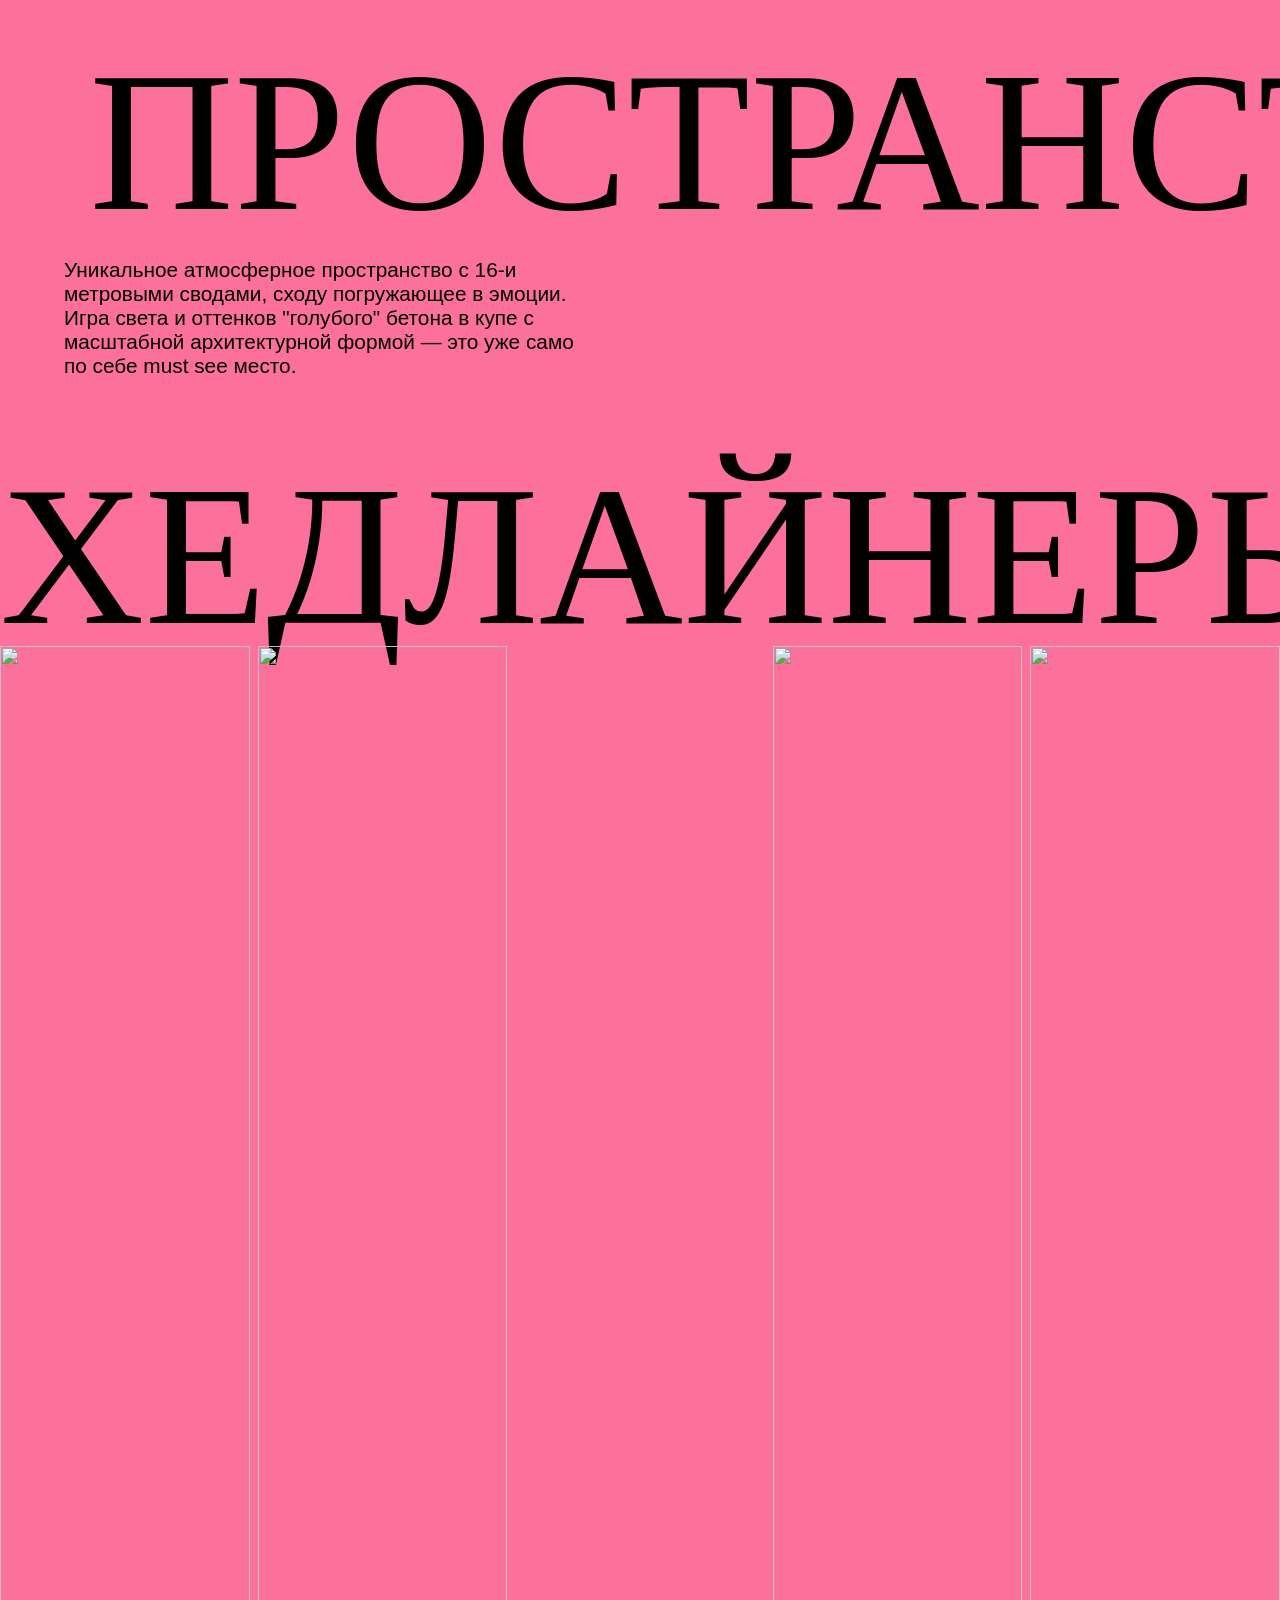
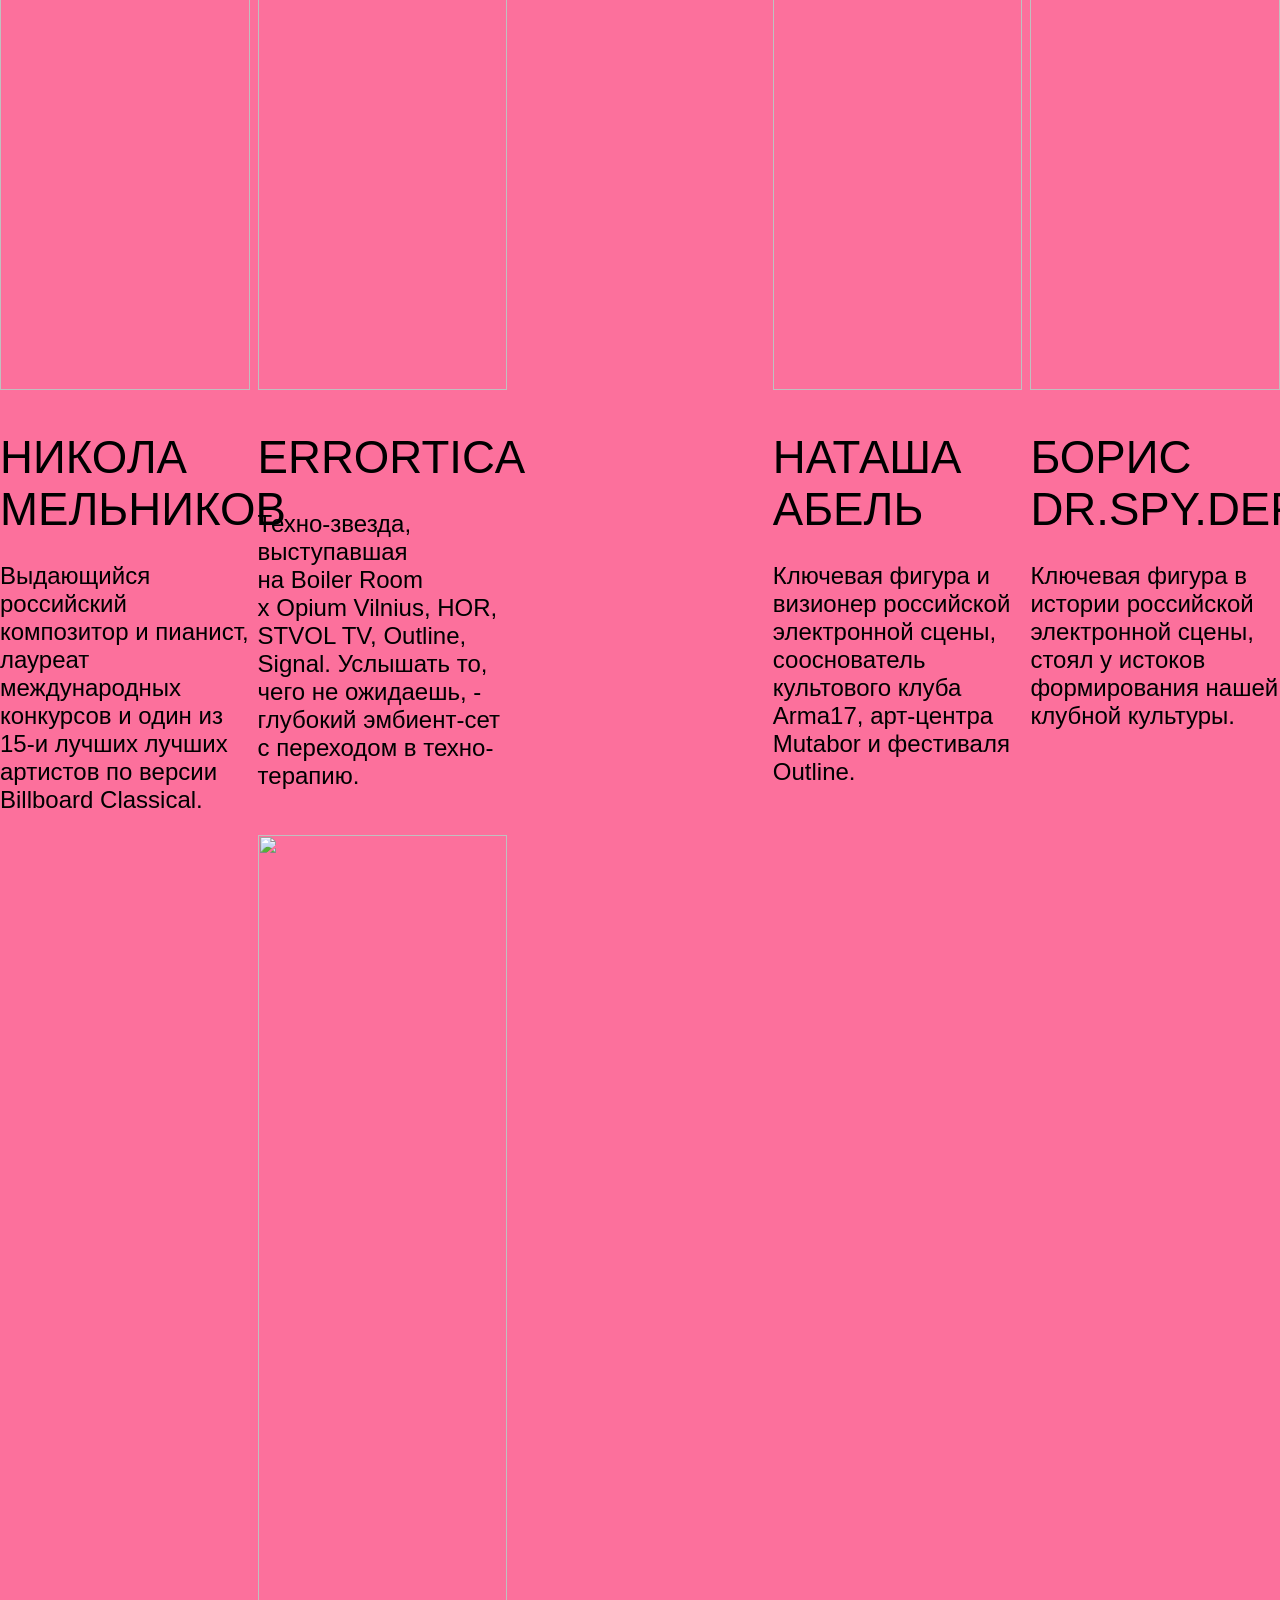
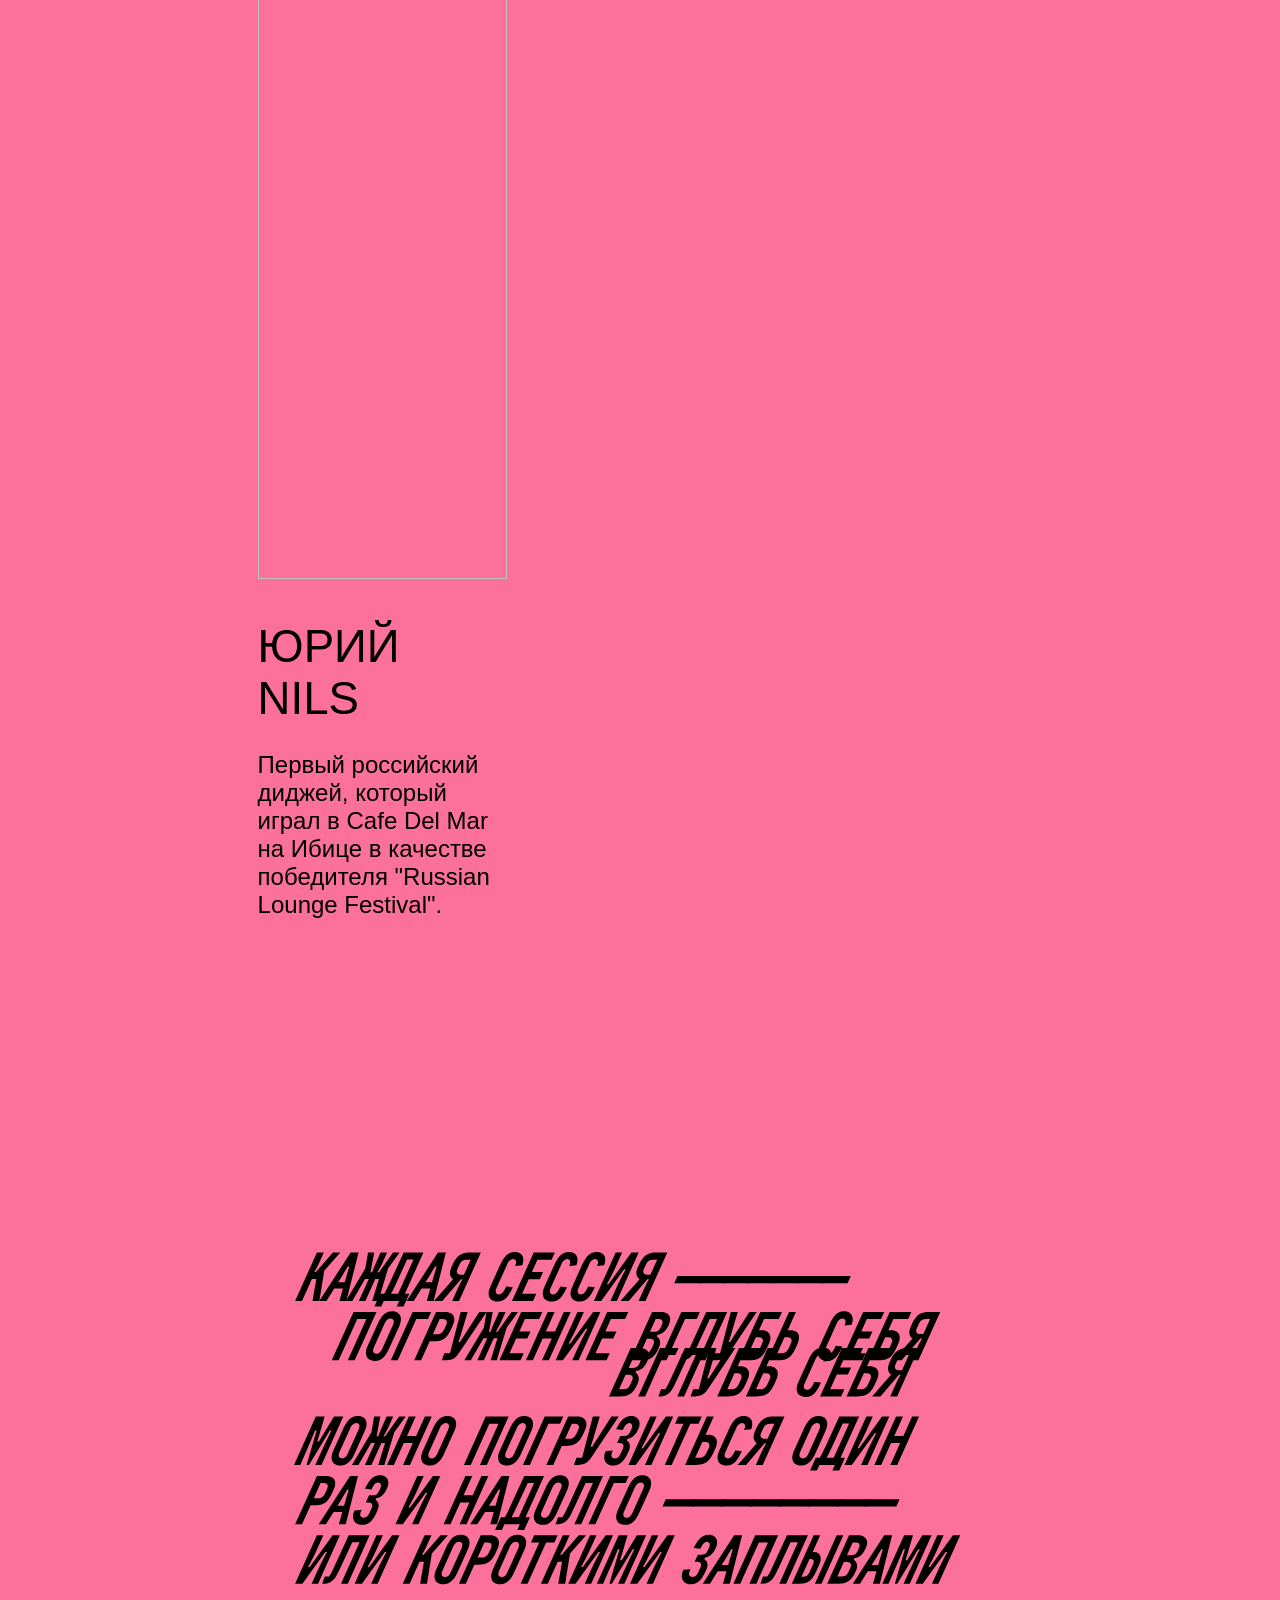
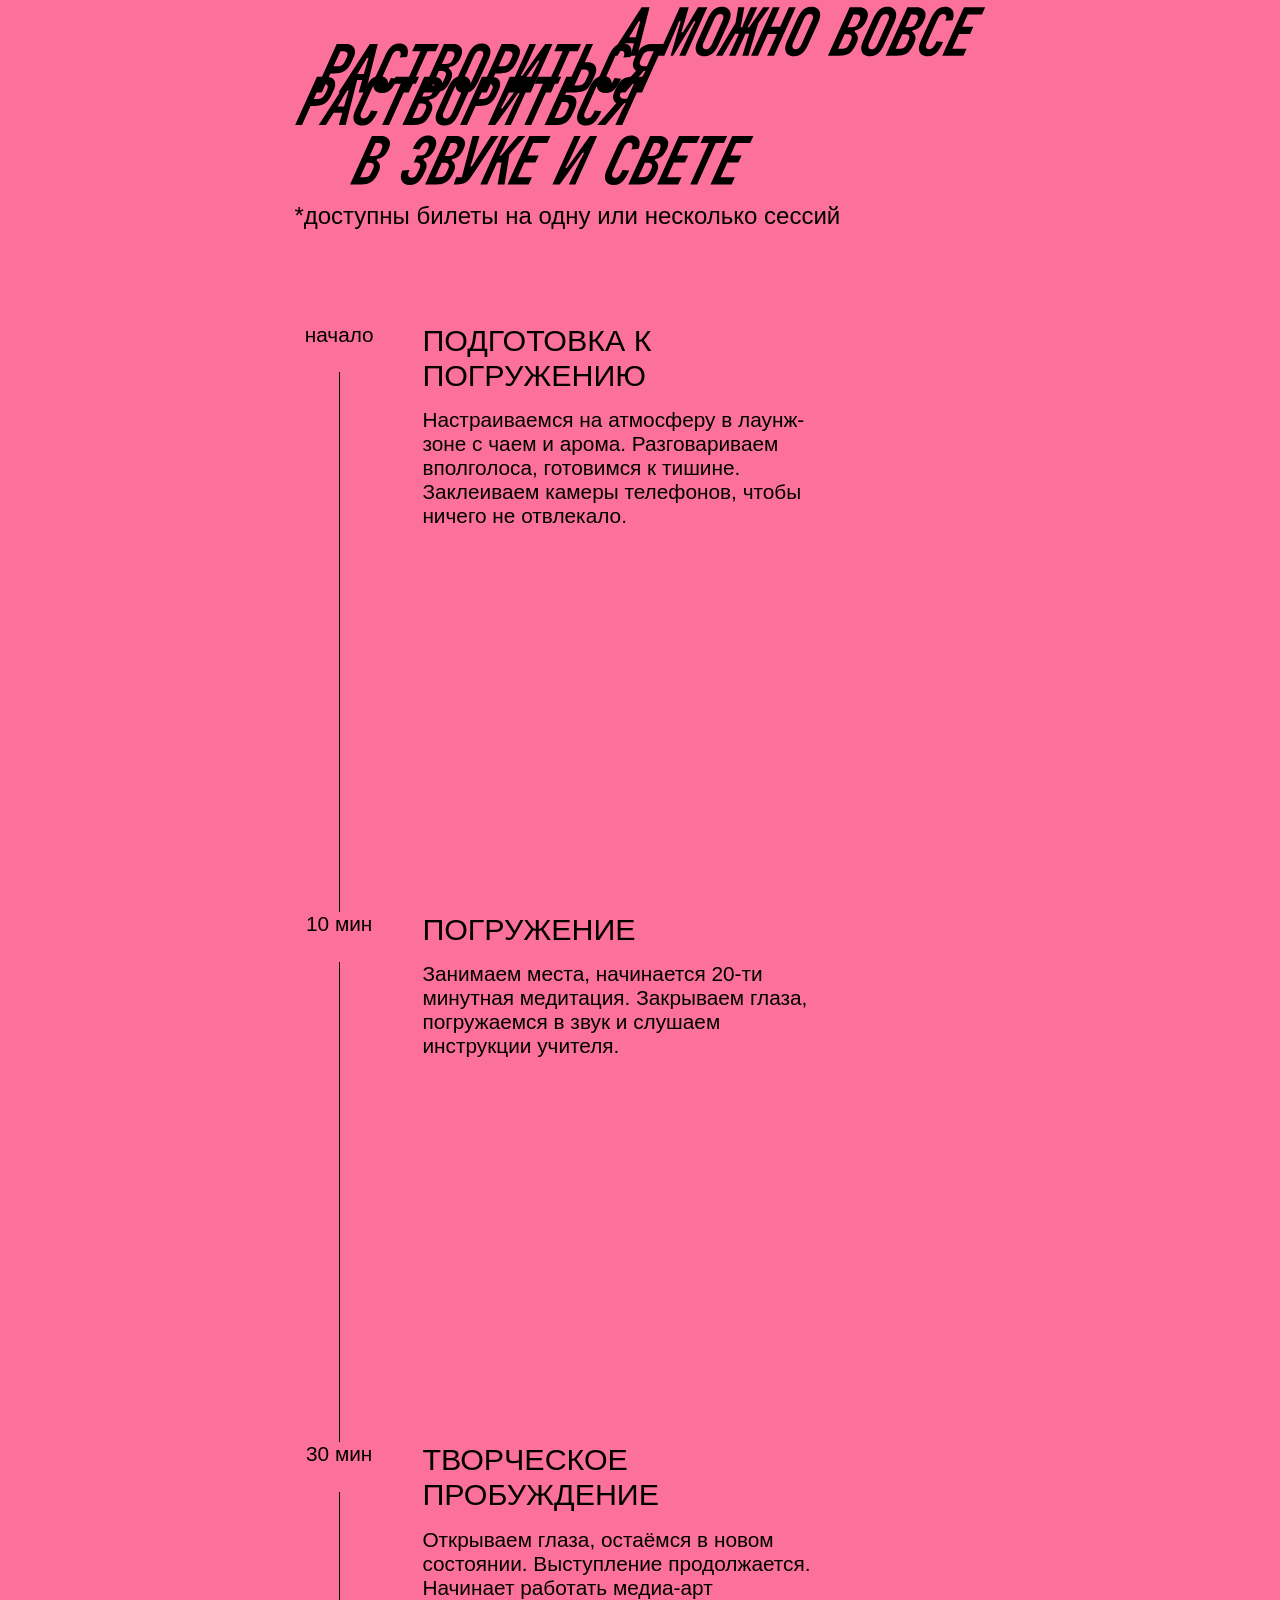
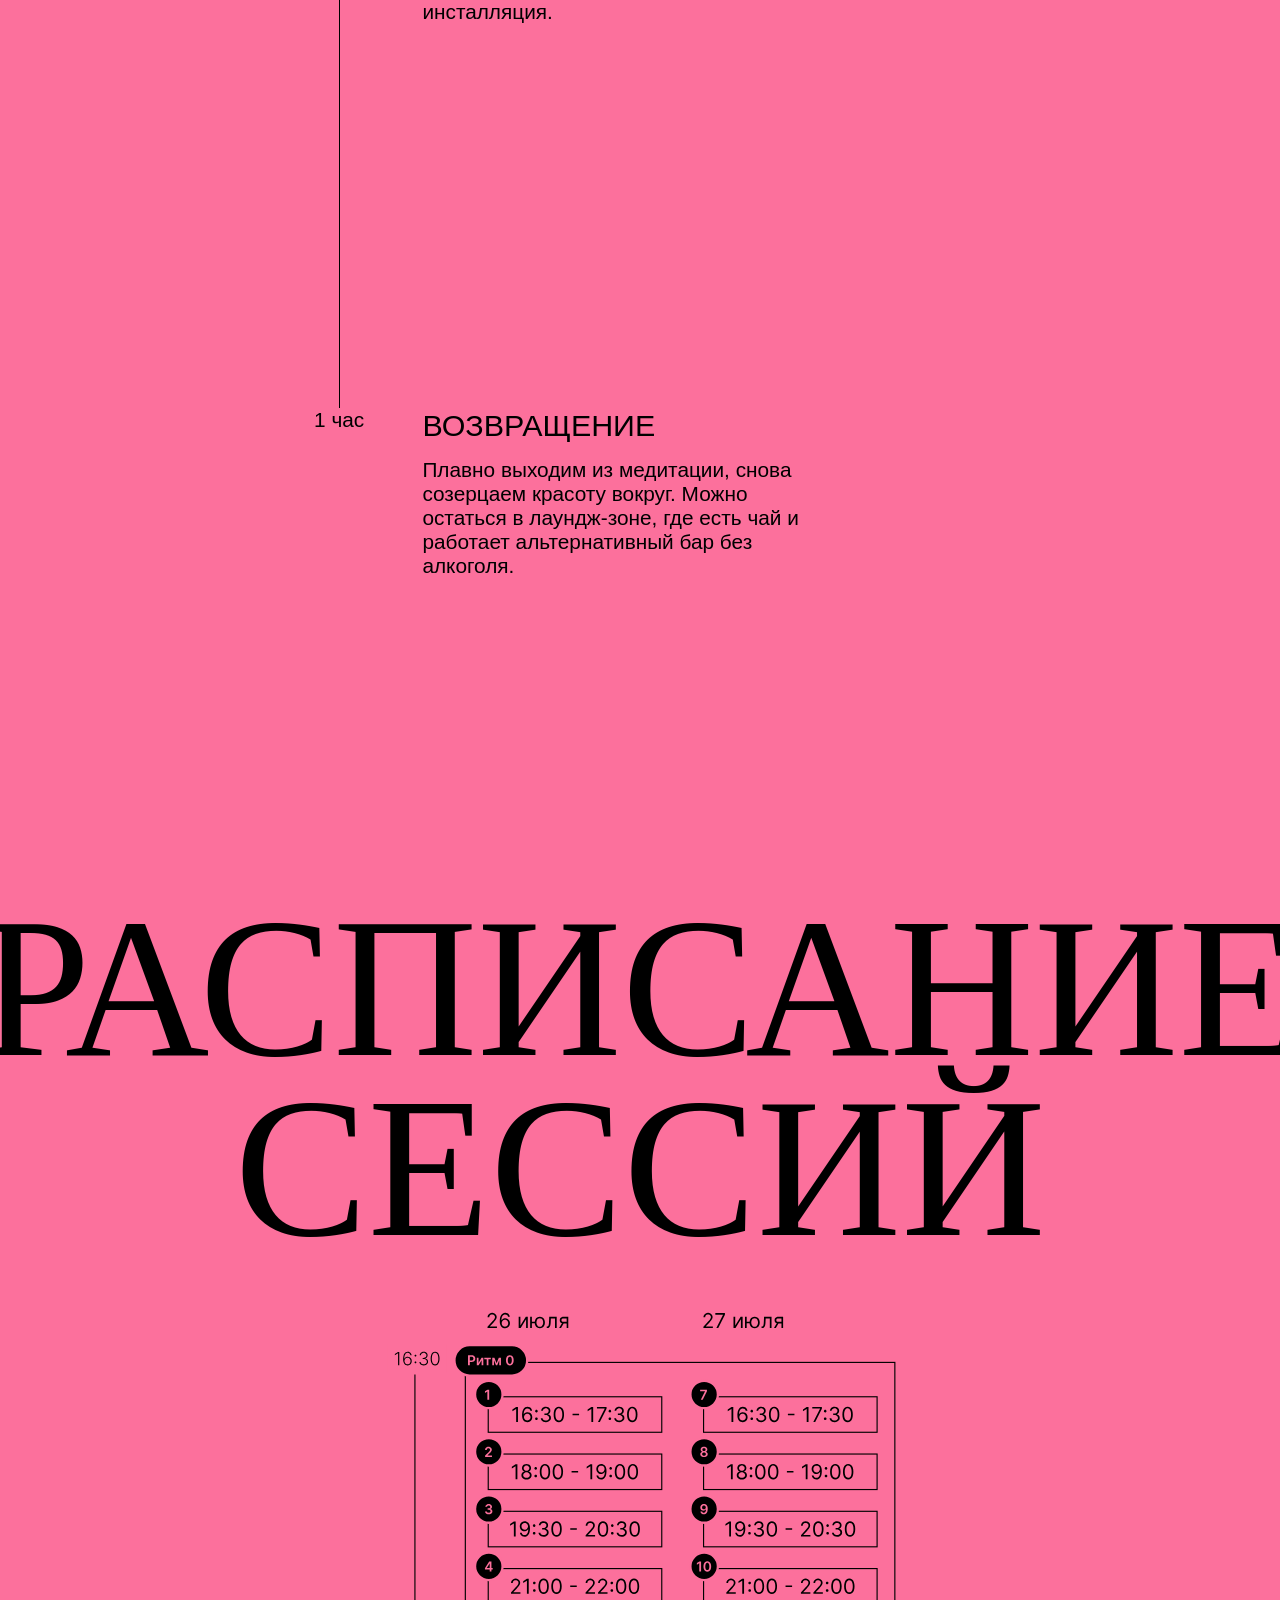
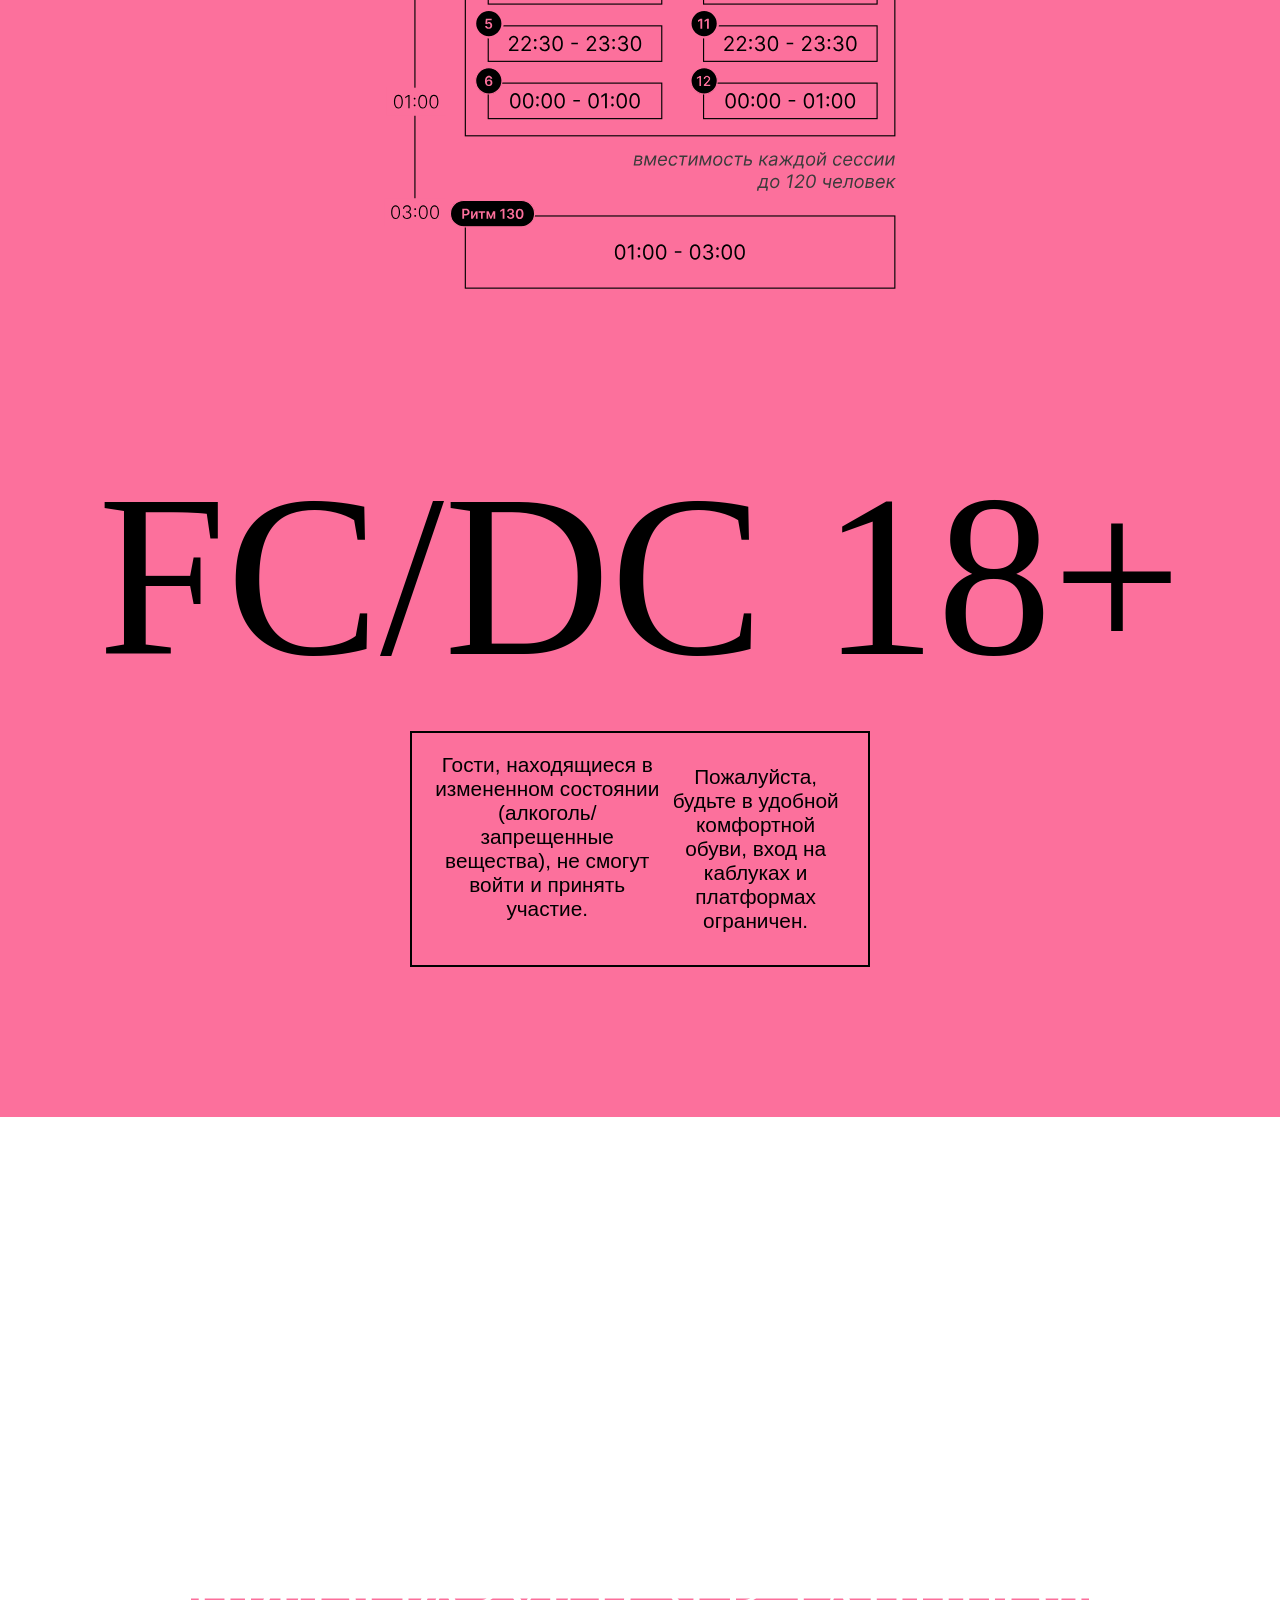
==== commit 5d8177cb: "bugfix" ====
--- a/static/1/index.html
+++ b/static/1/index.html
@@ -12,8 +12,8 @@
         <meta   name="description"  content="Ум волнуется раз, душа волнуется два, тело волнуется три — Замри">
 
         <!-- conect-file -->
-        <link   href="style.css?v=4" rel="stylesheet" type="text/css" />
-        <script src="script.js?v=4" defer></script>
+        <link   href="style.css?v=5" rel="stylesheet" type="text/css" />
+        <script src="script.js?v=5" defer></script>
 
         <!-- Yandex.Metrika counter -->
         <script type="text/javascript">
@@ -231,7 +231,6 @@
                 <section class="decision"> <!-- решение -->
                     <h5><span class="marker">Мы предлагаем </span>радикальную <span class="marker">альтернативу</span> повседневному течению времени и дел<br>
                     <br><span class="h3-inverce"><span class="marker">Коллективный опыт полной «остановки»</span> Вне зависимости от степени твоей перегрузки</span></h5>
-                    <!-- <img src="media/decision-image.png">         -->
                     
                     <video autoplay="autoplay" allowfullscreen="true" muted="muted"  playsinline="playsinline" loop="loop" preload="auto">
                         <source src="media/decision-video.mp4" type="video/mp4">
@@ -243,165 +242,76 @@
 
 
 
-            <article class="event structure"> <!-- структура события -->
-                <section class="cover-2"> <!-- обложка -->
-                    <hgroup>
-                        <h2>Двухдневный марафон<br>двенадцать<br>часовых сессий</h2>
-                        <p class="p-frame">каждую сессию ведет свой учитель, а за музыку отвечает приглашенный техно-музыкант</p>
-                    </hgroup>
+            <article class="event-structure"> <!-- структура события -->
+                <hgroup class="hgroup-padding">
+                    <h2>Двухдневный марафон<br>12 часовых сессий</h2>
+                    <p>каждую сессию ведет свой учитель, а за музыку отвечает приглашенный техно-музыкант</p>
+                </hgroup>
+
+                <section class="space"> <!-- пространство -->
+                <hgroup>
+                    <h4>Пространство</h4>
+                    <p>Уникальное атмосферное пространство с 16-и метровыми сводами, 
+                        сходу погружающее в эмоции. Игра света и оттенков "голубого" 
+                        бетона в купе с масштабной архитектурной формой — это уже 
+                        само по себе must see место.</p>
+                </hgroup>
+                <img src="media/collage.webp" alt="">
                 </section>
 
-                <section class="schedule margin-80"> <!--- расписание -->
-                    <h4 class="text-center">Расписание<br>
-                    <span class="h4-inverce">сессий</span></h4>
-
-                    <svg viewBox="0 0 894 1073" fill="none" xmlns="http://www.w3.org/2000/svg">
-                        <g id="Group 48">
-                        <path id="&#208;&#178;&#208;&#188;&#208;&#181;&#209;&#129;&#209;&#130;&#208;&#184;&#208;&#188;&#208;&#190;&#209;&#129;&#209;&#130;&#209;&#140; &#208;&#186;&#208;&#176;&#208;&#182;&#208;&#180;&#208;&#190;&#208;&#185; &#209;&#129;&#208;&#181;&#209;&#129;&#209;&#129;&#208;&#184;&#208;&#184; &#208;&#180;&#208;&#190; 120 &#209;&#135;&#208;&#181;&#208;&#187;&#208;&#190;&#208;&#178;&#208;&#181;&#208;&#186;" d="M435.875 799L438.784 781.545H445.92C447.784 781.545 449.201 781.973 450.17 782.83C451.14 783.678 451.511 784.795 451.284 786.182C451.102 787.25 450.648 788.072 449.92 788.648C449.193 789.223 448.33 789.614 447.33 789.818C447.951 789.909 448.534 790.136 449.08 790.5C449.633 790.864 450.053 791.364 450.341 792C450.636 792.636 450.708 793.409 450.557 794.318C450.405 795.212 450.042 796.011 449.466 796.716C448.898 797.42 448.155 797.977 447.239 798.386C446.33 798.795 445.284 799 444.102 799H435.875ZM438.83 796.545H444.511C445.443 796.545 446.208 796.326 446.807 795.886C447.405 795.439 447.761 794.841 447.875 794.091C448.034 793.182 447.89 792.47 447.443 791.955C447.004 791.439 446.33 791.182 445.42 791.182H439.739L438.83 796.545ZM440.102 788.864H444.693C445.405 788.864 446.038 788.765 446.591 788.568C447.144 788.364 447.591 788.076 447.932 787.705C448.273 787.326 448.481 786.879 448.557 786.364C448.693 785.636 448.485 785.061 447.932 784.636C447.386 784.212 446.58 784 445.511 784H440.92L440.102 788.864ZM463.98 795.364L472.389 781.545H474.935L464.48 799H462.298L457.798 781.545H460.298L463.98 795.364ZM459.435 781.545L456.526 799H453.844L456.753 781.545H459.435ZM470.253 799L473.162 781.545H475.844L472.935 799H470.253ZM485.116 799.364C483.442 799.364 482.06 798.992 480.969 798.25C479.878 797.5 479.116 796.455 478.685 795.114C478.253 793.765 478.185 792.197 478.48 790.409C478.776 788.621 479.363 787.045 480.241 785.682C481.12 784.311 482.215 783.242 483.526 782.477C484.836 781.705 486.276 781.318 487.844 781.318C488.753 781.318 489.628 781.47 490.469 781.773C491.31 782.076 492.037 782.568 492.651 783.25C493.264 783.924 493.692 784.818 493.935 785.932C494.177 787.045 494.162 788.417 493.889 790.045L493.707 791.182H480.253L480.616 788.864H491.344C491.518 787.879 491.473 787 491.207 786.227C490.95 785.455 490.499 784.845 489.855 784.398C489.219 783.951 488.412 783.727 487.435 783.727C486.427 783.727 485.488 784 484.616 784.545C483.745 785.083 483.018 785.765 482.435 786.591C481.851 787.409 481.488 788.242 481.344 789.091L481.026 791.091C480.798 792.538 480.832 793.689 481.128 794.545C481.431 795.402 481.957 796.019 482.707 796.398C483.457 796.769 484.397 796.955 485.526 796.955C486.245 796.955 486.908 796.856 487.514 796.659C488.12 796.455 488.662 796.152 489.139 795.75C489.616 795.341 490.018 794.833 490.344 794.227L492.798 794.955C492.382 795.833 491.795 796.606 491.037 797.273C490.287 797.932 489.408 798.447 488.401 798.818C487.401 799.182 486.306 799.364 485.116 799.364ZM503.577 799.364C501.933 799.364 500.584 798.977 499.531 798.205C498.486 797.432 497.759 796.367 497.349 795.011C496.94 793.655 496.88 792.106 497.168 790.364C497.455 788.591 498.039 787.027 498.918 785.67C499.796 784.307 500.891 783.242 502.202 782.477C503.512 781.705 504.955 781.318 506.531 781.318C507.759 781.318 508.827 781.545 509.736 782C510.645 782.455 511.346 783.091 511.838 783.909C512.33 784.727 512.562 785.682 512.531 786.773H509.849C509.774 785.977 509.433 785.273 508.827 784.659C508.228 784.038 507.342 783.727 506.168 783.727C505.122 783.727 504.16 784 503.281 784.545C502.402 785.083 501.664 785.845 501.065 786.83C500.467 787.807 500.062 788.955 499.849 790.273C499.622 791.621 499.641 792.795 499.906 793.795C500.171 794.795 500.652 795.572 501.349 796.125C502.046 796.678 502.925 796.955 503.986 796.955C504.683 796.955 505.334 796.833 505.94 796.591C506.546 796.348 507.084 796 507.554 795.545C508.024 795.091 508.395 794.545 508.668 793.909H511.349C511.016 794.939 510.482 795.867 509.747 796.693C509.012 797.511 508.122 798.163 507.077 798.648C506.031 799.125 504.865 799.364 503.577 799.364ZM515.531 784.045L515.94 781.545H530.122L529.713 784.045H523.986L521.531 799H518.849L521.304 784.045H515.531ZM534.489 795.045L545.125 781.545H548.216L545.307 799H542.625L544.852 785.5L534.261 799H531.125L534.034 781.545H536.716L534.489 795.045ZM560.355 795.364L568.764 781.545H571.31L560.855 799H558.673L554.173 781.545H556.673L560.355 795.364ZM555.81 781.545L552.901 799H550.219L553.128 781.545H555.81ZM566.628 799L569.537 781.545H572.219L569.31 799H566.628ZM581.423 799.364C579.817 799.364 578.473 798.981 577.389 798.216C576.306 797.451 575.541 796.379 575.094 795C574.654 793.621 574.582 792.015 574.878 790.182C575.166 788.394 575.738 786.837 576.594 785.511C577.457 784.178 578.529 783.148 579.81 782.42C581.098 781.686 582.514 781.318 584.06 781.318C585.666 781.318 587.007 781.705 588.082 782.477C589.166 783.242 589.931 784.318 590.378 785.705C590.825 787.083 590.901 788.697 590.605 790.545C590.317 792.318 589.738 793.867 588.866 795.193C588.003 796.511 586.931 797.538 585.651 798.273C584.378 799 582.969 799.364 581.423 799.364ZM581.469 796.955C582.696 796.955 583.76 796.64 584.662 796.011C585.571 795.383 586.306 794.553 586.866 793.523C587.435 792.492 587.817 791.379 588.014 790.182C588.196 789.045 588.188 787.989 587.991 787.011C587.795 786.027 587.374 785.235 586.73 784.636C586.086 784.03 585.181 783.727 584.014 783.727C582.787 783.727 581.715 784.045 580.798 784.682C579.889 785.318 579.154 786.155 578.594 787.193C578.033 788.231 577.658 789.348 577.469 790.545C577.287 791.682 577.291 792.739 577.48 793.716C577.677 794.686 578.098 795.47 578.741 796.068C579.393 796.659 580.302 796.955 581.469 796.955ZM600.358 799.364C598.714 799.364 597.366 798.977 596.312 798.205C595.267 797.432 594.54 796.367 594.131 795.011C593.722 793.655 593.661 792.106 593.949 790.364C594.237 788.591 594.82 787.027 595.699 785.67C596.578 784.307 597.672 783.242 598.983 782.477C600.294 781.705 601.737 781.318 603.312 781.318C604.54 781.318 605.608 781.545 606.517 782C607.426 782.455 608.127 783.091 608.619 783.909C609.112 784.727 609.343 785.682 609.312 786.773H606.631C606.555 785.977 606.214 785.273 605.608 784.659C605.009 784.038 604.123 783.727 602.949 783.727C601.903 783.727 600.941 784 600.062 784.545C599.184 785.083 598.445 785.845 597.847 786.83C597.248 787.807 596.843 788.955 596.631 790.273C596.403 791.621 596.422 792.795 596.688 793.795C596.953 794.795 597.434 795.572 598.131 796.125C598.828 796.678 599.706 796.955 600.767 796.955C601.464 796.955 602.116 796.833 602.722 796.591C603.328 796.348 603.866 796 604.335 795.545C604.805 795.091 605.176 794.545 605.449 793.909H608.131C607.797 794.939 607.263 795.867 606.528 796.693C605.794 797.511 604.903 798.163 603.858 798.648C602.813 799.125 601.646 799.364 600.358 799.364ZM612.312 784.045L612.722 781.545H626.903L626.494 784.045H620.767L618.312 799H615.631L618.085 784.045H612.312ZM632.088 787.864H637.088C639.134 787.864 640.607 788.383 641.509 789.42C642.418 790.458 642.747 791.773 642.497 793.364C642.315 794.409 641.91 795.36 641.281 796.216C640.652 797.064 639.827 797.742 638.804 798.25C637.781 798.75 636.588 799 635.224 799H627.906L630.815 781.545H633.497L630.997 796.5H635.634C636.702 796.5 637.622 796.223 638.395 795.67C639.175 795.11 639.634 794.386 639.77 793.5C639.929 792.568 639.713 791.814 639.122 791.239C638.539 790.655 637.724 790.364 636.679 790.364H631.679L632.088 787.864ZM654.625 799L657.534 781.545H660.216L658.943 789.136H660.716L668.261 781.545H671.716L663.261 789.955L668.898 799H665.443L660.943 791.636H658.534L657.307 799H654.625ZM676.903 799.409C675.797 799.409 674.828 799.201 673.994 798.784C673.161 798.36 672.544 797.75 672.142 796.955C671.741 796.152 671.631 795.182 671.812 794.045C671.987 793.045 672.324 792.235 672.824 791.614C673.324 790.985 673.93 790.492 674.642 790.136C675.362 789.773 676.134 789.504 676.96 789.33C677.794 789.148 678.623 789.008 679.449 788.909C680.525 788.773 681.4 788.667 682.074 788.591C682.748 788.515 683.256 788.39 683.597 788.216C683.938 788.042 684.146 787.742 684.222 787.318V787.227C684.403 786.114 684.256 785.246 683.778 784.625C683.301 783.996 682.449 783.682 681.222 783.682C679.949 783.682 678.884 783.962 678.028 784.523C677.172 785.083 676.54 785.682 676.131 786.318L673.767 785.409C674.388 784.348 675.131 783.523 675.994 782.932C676.858 782.333 677.763 781.917 678.71 781.682C679.657 781.439 680.57 781.318 681.449 781.318C682.009 781.318 682.642 781.386 683.347 781.523C684.051 781.652 684.71 781.92 685.324 782.33C685.945 782.739 686.411 783.356 686.722 784.182C687.04 785.008 687.085 786.114 686.858 787.5L684.949 799H682.267L682.676 796.636H682.54C682.297 797.015 681.926 797.42 681.426 797.852C680.934 798.284 680.309 798.652 679.551 798.955C678.801 799.258 677.919 799.409 676.903 799.409ZM677.676 797C678.737 797 679.665 796.792 680.46 796.375C681.263 795.958 681.907 795.42 682.392 794.761C682.884 794.102 683.191 793.409 683.312 792.682L683.722 790.227C683.585 790.364 683.316 790.489 682.915 790.602C682.513 790.708 682.059 790.803 681.551 790.886C681.051 790.962 680.563 791.03 680.085 791.091C679.616 791.144 679.237 791.189 678.949 791.227C678.237 791.318 677.559 791.466 676.915 791.67C676.278 791.867 675.741 792.167 675.301 792.568C674.869 792.962 674.6 793.5 674.494 794.182C674.335 795.114 674.559 795.818 675.165 796.295C675.771 796.765 676.608 797 677.676 797ZM688.753 799L697.298 790.136L691.753 781.545H694.935L699.526 789H700.98L702.207 781.545H704.889L703.662 789H705.071L712.116 781.545H715.298L706.889 790.136L712.48 799H709.253L704.616 791.5H703.253L701.98 799H699.298L700.571 791.5H699.207L691.98 799H688.753ZM713.631 804L714.903 796.5H716.358C716.767 796.129 717.134 795.727 717.46 795.295C717.794 794.864 718.104 794.352 718.392 793.761C718.68 793.163 718.964 792.436 719.244 791.58C719.525 790.716 719.82 789.674 720.131 788.455L721.858 781.545H732.949L730.494 796.5H733.176L731.903 804H729.222L730.04 799H717.131L716.312 804H713.631ZM719.403 796.5H727.812L729.858 784.045H723.949L722.767 788.455C722.275 790.28 721.775 791.875 721.267 793.239C720.767 794.602 720.146 795.689 719.403 796.5ZM743.517 799.364C741.911 799.364 740.566 798.981 739.483 798.216C738.4 797.451 737.634 796.379 737.188 795C736.748 793.621 736.676 792.015 736.972 790.182C737.259 788.394 737.831 786.837 738.688 785.511C739.551 784.178 740.623 783.148 741.903 782.42C743.191 781.686 744.608 781.318 746.153 781.318C747.759 781.318 749.1 781.705 750.176 782.477C751.259 783.242 752.025 784.318 752.472 785.705C752.919 787.083 752.994 788.697 752.699 790.545C752.411 792.318 751.831 793.867 750.96 795.193C750.097 796.511 749.025 797.538 747.744 798.273C746.472 799 745.063 799.364 743.517 799.364ZM743.562 796.955C744.79 796.955 745.854 796.64 746.756 796.011C747.665 795.383 748.4 794.553 748.96 793.523C749.528 792.492 749.911 791.379 750.108 790.182C750.29 789.045 750.282 787.989 750.085 787.011C749.888 786.027 749.468 785.235 748.824 784.636C748.18 784.03 747.275 783.727 746.108 783.727C744.881 783.727 743.809 784.045 742.892 784.682C741.983 785.318 741.248 786.155 740.688 787.193C740.127 788.231 739.752 789.348 739.562 790.545C739.381 791.682 739.384 792.739 739.574 793.716C739.771 794.686 740.191 795.47 740.835 796.068C741.487 796.659 742.396 796.955 743.562 796.955ZM758.77 795.045L769.406 781.545H772.497L769.588 799H766.906L769.134 785.5L758.543 799H755.406L758.315 781.545H760.997L758.77 795.045ZM768.565 775.727H771.065C770.861 776.955 770.266 777.958 769.281 778.739C768.304 779.519 767.088 779.909 765.634 779.909C764.202 779.909 763.13 779.519 762.418 778.739C761.705 777.958 761.452 776.955 761.656 775.727H764.156C764.058 776.318 764.137 776.837 764.395 777.284C764.652 777.731 765.179 777.955 765.974 777.955C766.77 777.955 767.376 777.731 767.793 777.284C768.209 776.837 768.467 776.318 768.565 775.727ZM790.545 799.364C788.902 799.364 787.553 798.977 786.5 798.205C785.455 797.432 784.727 796.367 784.318 795.011C783.909 793.655 783.848 792.106 784.136 790.364C784.424 788.591 785.008 787.027 785.886 785.67C786.765 784.307 787.86 783.242 789.17 782.477C790.481 781.705 791.924 781.318 793.5 781.318C794.727 781.318 795.795 781.545 796.705 782C797.614 782.455 798.314 783.091 798.807 783.909C799.299 784.727 799.53 785.682 799.5 786.773H796.818C796.742 785.977 796.402 785.273 795.795 784.659C795.197 784.038 794.311 783.727 793.136 783.727C792.091 783.727 791.129 784 790.25 784.545C789.371 785.083 788.633 785.845 788.034 786.83C787.436 787.807 787.03 788.955 786.818 790.273C786.591 791.621 786.61 792.795 786.875 793.795C787.14 794.795 787.621 795.572 788.318 796.125C789.015 796.678 789.894 796.955 790.955 796.955C791.652 796.955 792.303 796.833 792.909 796.591C793.515 796.348 794.053 796 794.523 795.545C794.992 795.091 795.364 794.545 795.636 793.909H798.318C797.985 794.939 797.451 795.867 796.716 796.693C795.981 797.511 795.091 798.163 794.045 798.648C793 799.125 791.833 799.364 790.545 799.364ZM808.648 799.364C806.973 799.364 805.591 798.992 804.5 798.25C803.409 797.5 802.648 796.455 802.216 795.114C801.784 793.765 801.716 792.197 802.011 790.409C802.307 788.621 802.894 787.045 803.773 785.682C804.652 784.311 805.746 783.242 807.057 782.477C808.367 781.705 809.807 781.318 811.375 781.318C812.284 781.318 813.159 781.47 814 781.773C814.841 782.076 815.568 782.568 816.182 783.25C816.795 783.924 817.223 784.818 817.466 785.932C817.708 787.045 817.693 788.417 817.42 790.045L817.239 791.182H803.784L804.148 788.864H814.875C815.049 787.879 815.004 787 814.739 786.227C814.481 785.455 814.03 784.845 813.386 784.398C812.75 783.951 811.943 783.727 810.966 783.727C809.958 783.727 809.019 784 808.148 784.545C807.277 785.083 806.549 785.765 805.966 786.591C805.383 787.409 805.019 788.242 804.875 789.091L804.557 791.091C804.33 792.538 804.364 793.689 804.659 794.545C804.962 795.402 805.489 796.019 806.239 796.398C806.989 796.769 807.928 796.955 809.057 796.955C809.777 796.955 810.439 796.856 811.045 796.659C811.652 796.455 812.193 796.152 812.67 795.75C813.148 795.341 813.549 794.833 813.875 794.227L816.33 794.955C815.913 795.833 815.326 796.606 814.568 797.273C813.818 797.932 812.939 798.447 811.932 798.818C810.932 799.182 809.837 799.364 808.648 799.364ZM827.108 799.364C825.464 799.364 824.116 798.977 823.062 798.205C822.017 797.432 821.29 796.367 820.881 795.011C820.472 793.655 820.411 792.106 820.699 790.364C820.987 788.591 821.57 787.027 822.449 785.67C823.328 784.307 824.422 783.242 825.733 782.477C827.044 781.705 828.487 781.318 830.062 781.318C831.29 781.318 832.358 781.545 833.267 782C834.176 782.455 834.877 783.091 835.369 783.909C835.862 784.727 836.093 785.682 836.062 786.773H833.381C833.305 785.977 832.964 785.273 832.358 784.659C831.759 784.038 830.873 783.727 829.699 783.727C828.653 783.727 827.691 784 826.812 784.545C825.934 785.083 825.195 785.845 824.597 786.83C823.998 787.807 823.593 788.955 823.381 790.273C823.153 791.621 823.172 792.795 823.438 793.795C823.703 794.795 824.184 795.572 824.881 796.125C825.578 796.678 826.456 796.955 827.517 796.955C828.214 796.955 828.866 796.833 829.472 796.591C830.078 796.348 830.616 796 831.085 795.545C831.555 795.091 831.926 794.545 832.199 793.909H834.881C834.547 794.939 834.013 795.867 833.278 796.693C832.544 797.511 831.653 798.163 830.608 798.648C829.563 799.125 828.396 799.364 827.108 799.364ZM844.983 799.364C843.339 799.364 841.991 798.977 840.938 798.205C839.892 797.432 839.165 796.367 838.756 795.011C838.347 793.655 838.286 792.106 838.574 790.364C838.862 788.591 839.445 787.027 840.324 785.67C841.203 784.307 842.297 783.242 843.608 782.477C844.919 781.705 846.362 781.318 847.938 781.318C849.165 781.318 850.233 781.545 851.142 782C852.051 782.455 852.752 783.091 853.244 783.909C853.737 784.727 853.968 785.682 853.938 786.773H851.256C851.18 785.977 850.839 785.273 850.233 784.659C849.634 784.038 848.748 783.727 847.574 783.727C846.528 783.727 845.566 784 844.688 784.545C843.809 785.083 843.07 785.845 842.472 786.83C841.873 787.807 841.468 788.955 841.256 790.273C841.028 791.621 841.047 792.795 841.312 793.795C841.578 794.795 842.059 795.572 842.756 796.125C843.453 796.678 844.331 796.955 845.392 796.955C846.089 796.955 846.741 796.833 847.347 796.591C847.953 796.348 848.491 796 848.96 795.545C849.43 795.091 849.801 794.545 850.074 793.909H852.756C852.422 794.939 851.888 795.867 851.153 796.693C850.419 797.511 849.528 798.163 848.483 798.648C847.438 799.125 846.271 799.364 844.983 799.364ZM859.176 795.045L869.812 781.545H872.903L869.994 799H867.312L869.54 785.5L858.949 799H855.812L858.722 781.545H861.403L859.176 795.045ZM878.27 795.045L888.906 781.545H891.997L889.088 799H886.406L888.634 785.5L878.043 799H874.906L877.815 781.545H880.497L878.27 795.045ZM651.099 843L652.372 835.5H653.827C654.236 835.129 654.603 834.727 654.929 834.295C655.262 833.864 655.573 833.352 655.861 832.761C656.149 832.163 656.433 831.436 656.713 830.58C656.993 829.716 657.289 828.674 657.599 827.455L659.327 820.545H670.418L667.963 835.5H670.645L669.372 843H666.69L667.509 838H654.599L653.781 843H651.099ZM656.872 835.5H665.281L667.327 823.045H661.418L660.236 827.455C659.743 829.28 659.243 830.875 658.736 832.239C658.236 833.602 657.615 834.689 656.872 835.5ZM680.986 838.364C679.38 838.364 678.035 837.981 676.952 837.216C675.868 836.451 675.103 835.379 674.656 834C674.217 832.621 674.145 831.015 674.44 829.182C674.728 827.394 675.3 825.837 676.156 824.511C677.02 823.178 678.092 822.148 679.372 821.42C680.66 820.686 682.077 820.318 683.622 820.318C685.228 820.318 686.569 820.705 687.645 821.477C688.728 822.242 689.493 823.318 689.94 824.705C690.387 826.083 690.463 827.697 690.168 829.545C689.88 831.318 689.3 832.867 688.429 834.193C687.565 835.511 686.493 836.538 685.213 837.273C683.94 838 682.531 838.364 680.986 838.364ZM681.031 835.955C682.259 835.955 683.323 835.64 684.224 835.011C685.134 834.383 685.868 833.553 686.429 832.523C686.997 831.492 687.38 830.379 687.577 829.182C687.759 828.045 687.751 826.989 687.554 826.011C687.357 825.027 686.937 824.235 686.293 823.636C685.649 823.03 684.743 822.727 683.577 822.727C682.349 822.727 681.277 823.045 680.361 823.682C679.452 824.318 678.717 825.155 678.156 826.193C677.596 827.231 677.221 828.348 677.031 829.545C676.849 830.682 676.853 831.739 677.043 832.716C677.24 833.686 677.66 834.47 678.304 835.068C678.955 835.659 679.865 835.955 681.031 835.955ZM713.875 814.727L710.011 838H707.193L710.557 817.682H710.42L704.102 821.455L704.602 818.591L711.057 814.727H713.875ZM716.705 838L717.068 835.955L726.114 827.545C727.174 826.561 728.057 825.701 728.761 824.966C729.473 824.231 730.027 823.542 730.42 822.898C730.822 822.254 731.083 821.576 731.205 820.864C731.341 820.045 731.269 819.337 730.989 818.739C730.708 818.14 730.265 817.678 729.659 817.352C729.053 817.027 728.326 816.864 727.477 816.864C726.583 816.864 725.769 817.049 725.034 817.42C724.299 817.784 723.689 818.299 723.205 818.966C722.72 819.625 722.402 820.394 722.25 821.273H719.568C719.795 819.909 720.314 818.712 721.125 817.682C721.943 816.652 722.947 815.848 724.136 815.273C725.333 814.697 726.614 814.409 727.977 814.409C729.341 814.409 730.496 814.697 731.443 815.273C732.39 815.848 733.076 816.625 733.5 817.602C733.924 818.58 734.038 819.667 733.841 820.864C733.689 821.727 733.39 822.564 732.943 823.375C732.496 824.186 731.811 825.091 730.886 826.091C729.97 827.083 728.727 828.295 727.159 829.727L721.023 835.318L720.977 835.5H731.795L731.386 838H716.705ZM743.625 838.318C741.913 838.318 740.534 837.852 739.489 836.92C738.443 835.981 737.754 834.621 737.42 832.841C737.087 831.053 737.125 828.894 737.534 826.364C737.943 823.848 738.614 821.701 739.545 819.92C740.477 818.133 741.625 816.769 742.989 815.83C744.352 814.883 745.883 814.409 747.58 814.409C749.277 814.409 750.652 814.883 751.705 815.83C752.765 816.777 753.47 818.14 753.818 819.92C754.174 821.701 754.14 823.848 753.716 826.364C753.292 828.894 752.614 831.049 751.682 832.83C750.75 834.61 749.602 835.97 748.239 836.909C746.875 837.848 745.337 838.318 743.625 838.318ZM744.034 835.818C745.739 835.818 747.197 835 748.409 833.364C749.629 831.72 750.489 829.386 750.989 826.364C751.322 824.348 751.39 822.633 751.193 821.216C750.996 819.799 750.557 818.72 749.875 817.977C749.193 817.235 748.292 816.864 747.17 816.864C745.489 816.864 744.042 817.693 742.83 819.352C741.617 821.004 740.761 823.341 740.261 826.364C739.928 828.379 739.856 830.091 740.045 831.5C740.235 832.909 740.667 833.981 741.341 834.716C742.015 835.451 742.913 835.818 744.034 835.818ZM781.443 820.545L778.58 838H775.898L778.761 820.545H781.443ZM779.034 828.864L778.625 831.364C777.981 831.591 777.345 831.792 776.716 831.966C776.087 832.133 775.436 832.265 774.761 832.364C774.095 832.455 773.367 832.5 772.58 832.5C770.595 832.5 769.095 831.966 768.08 830.898C767.064 829.83 766.731 828.227 767.08 826.091L767.989 820.5H770.67L769.761 826.091C769.617 826.985 769.667 827.72 769.909 828.295C770.152 828.871 770.542 829.299 771.08 829.58C771.625 829.86 772.261 830 772.989 830C774.117 830 775.159 829.898 776.114 829.693C777.076 829.481 778.049 829.205 779.034 828.864ZM790.773 838.364C789.098 838.364 787.716 837.992 786.625 837.25C785.534 836.5 784.773 835.455 784.341 834.114C783.909 832.765 783.841 831.197 784.136 829.409C784.432 827.621 785.019 826.045 785.898 824.682C786.777 823.311 787.871 822.242 789.182 821.477C790.492 820.705 791.932 820.318 793.5 820.318C794.409 820.318 795.284 820.47 796.125 820.773C796.966 821.076 797.693 821.568 798.307 822.25C798.92 822.924 799.348 823.818 799.591 824.932C799.833 826.045 799.818 827.417 799.545 829.045L799.364 830.182H785.909L786.273 827.864H797C797.174 826.879 797.129 826 796.864 825.227C796.606 824.455 796.155 823.845 795.511 823.398C794.875 822.951 794.068 822.727 793.091 822.727C792.083 822.727 791.144 823 790.273 823.545C789.402 824.083 788.674 824.765 788.091 825.591C787.508 826.409 787.144 827.242 787 828.091L786.682 830.091C786.455 831.538 786.489 832.689 786.784 833.545C787.087 834.402 787.614 835.019 788.364 835.398C789.114 835.769 790.053 835.955 791.182 835.955C791.902 835.955 792.564 835.856 793.17 835.659C793.777 835.455 794.318 835.152 794.795 834.75C795.273 834.341 795.674 833.833 796 833.227L798.455 833.955C798.038 834.833 797.451 835.606 796.693 836.273C795.943 836.932 795.064 837.447 794.057 837.818C793.057 838.182 791.962 838.364 790.773 838.364ZM800.642 838L801.051 835.5H801.688C802.21 835.5 802.661 835.398 803.04 835.193C803.426 834.981 803.771 834.614 804.074 834.091C804.384 833.561 804.676 832.826 804.949 831.886C805.229 830.939 805.521 829.735 805.824 828.273L807.415 820.545H819.051L816.142 838H813.46L815.96 823.045H809.551L808.233 829.273C807.938 830.705 807.6 831.966 807.222 833.057C806.85 834.14 806.407 835.049 805.892 835.784C805.384 836.519 804.775 837.072 804.062 837.443C803.358 837.814 802.521 838 801.551 838H800.642ZM828.267 838.364C826.661 838.364 825.316 837.981 824.233 837.216C823.15 836.451 822.384 835.379 821.938 834C821.498 832.621 821.426 831.015 821.722 829.182C822.009 827.394 822.581 825.837 823.438 824.511C824.301 823.178 825.373 822.148 826.653 821.42C827.941 820.686 829.358 820.318 830.903 820.318C832.509 820.318 833.85 820.705 834.926 821.477C836.009 822.242 836.775 823.318 837.222 824.705C837.669 826.083 837.744 827.697 837.449 829.545C837.161 831.318 836.581 832.867 835.71 834.193C834.847 835.511 833.775 836.538 832.494 837.273C831.222 838 829.813 838.364 828.267 838.364ZM828.312 835.955C829.54 835.955 830.604 835.64 831.506 835.011C832.415 834.383 833.15 833.553 833.71 832.523C834.278 831.492 834.661 830.379 834.858 829.182C835.04 828.045 835.032 826.989 834.835 826.011C834.638 825.027 834.218 824.235 833.574 823.636C832.93 823.03 832.025 822.727 830.858 822.727C829.631 822.727 828.559 823.045 827.642 823.682C826.733 824.318 825.998 825.155 825.438 826.193C824.877 827.231 824.502 828.348 824.312 829.545C824.131 830.682 824.134 831.739 824.324 832.716C824.521 833.686 824.941 834.47 825.585 835.068C826.237 835.659 827.146 835.955 828.312 835.955ZM840.156 838L843.065 820.545H850.202C852.065 820.545 853.482 820.973 854.452 821.83C855.421 822.678 855.793 823.795 855.565 825.182C855.384 826.25 854.929 827.072 854.202 827.648C853.474 828.223 852.611 828.614 851.611 828.818C852.232 828.909 852.815 829.136 853.361 829.5C853.914 829.864 854.334 830.364 854.622 831C854.918 831.636 854.99 832.409 854.838 833.318C854.687 834.212 854.323 835.011 853.747 835.716C853.179 836.42 852.437 836.977 851.52 837.386C850.611 837.795 849.565 838 848.384 838H840.156ZM843.111 835.545H848.793C849.724 835.545 850.49 835.326 851.088 834.886C851.687 834.439 852.043 833.841 852.156 833.091C852.315 832.182 852.171 831.47 851.724 830.955C851.285 830.439 850.611 830.182 849.702 830.182H844.02L843.111 835.545ZM844.384 827.864H848.974C849.687 827.864 850.319 827.765 850.872 827.568C851.425 827.364 851.872 827.076 852.213 826.705C852.554 826.326 852.762 825.879 852.838 825.364C852.974 824.636 852.766 824.061 852.213 823.636C851.668 823.212 850.861 823 849.793 823H845.202L844.384 827.864ZM865.398 838.364C863.723 838.364 862.341 837.992 861.25 837.25C860.159 836.5 859.398 835.455 858.966 834.114C858.534 832.765 858.466 831.197 858.761 829.409C859.057 827.621 859.644 826.045 860.523 824.682C861.402 823.311 862.496 822.242 863.807 821.477C865.117 820.705 866.557 820.318 868.125 820.318C869.034 820.318 869.909 820.47 870.75 820.773C871.591 821.076 872.318 821.568 872.932 822.25C873.545 822.924 873.973 823.818 874.216 824.932C874.458 826.045 874.443 827.417 874.17 829.045L873.989 830.182H860.534L860.898 827.864H871.625C871.799 826.879 871.754 826 871.489 825.227C871.231 824.455 870.78 823.845 870.136 823.398C869.5 822.951 868.693 822.727 867.716 822.727C866.708 822.727 865.769 823 864.898 823.545C864.027 824.083 863.299 824.765 862.716 825.591C862.133 826.409 861.769 827.242 861.625 828.091L861.307 830.091C861.08 831.538 861.114 832.689 861.409 833.545C861.712 834.402 862.239 835.019 862.989 835.398C863.739 835.769 864.678 835.955 865.807 835.955C866.527 835.955 867.189 835.856 867.795 835.659C868.402 835.455 868.943 835.152 869.42 834.75C869.898 834.341 870.299 833.833 870.625 833.227L873.08 833.955C872.663 834.833 872.076 835.606 871.318 836.273C870.568 836.932 869.689 837.447 868.682 837.818C867.682 838.182 866.587 838.364 865.398 838.364ZM876.812 838L879.722 820.545H882.403L881.131 828.136H882.903L890.449 820.545H893.903L885.449 828.955L891.085 838H887.631L883.131 830.636H880.722L879.494 838H876.812Z" fill="#3B3B3B"/>
-                        <!-- <path id="&#209;&#130;&#208;&#176;&#208;&#189;&#209;&#134;&#208;&#191;&#208;&#190;&#208;&#187; &#208;&#180;&#208;&#190; 500 &#209;&#135;&#208;&#181;&#208;&#187;&#208;&#190;&#208;&#178;&#208;&#181;&#208;&#186;" d="M511.312 1050.05L511.722 1047.55H525.903L525.494 1050.05H519.767L517.312 1065H514.631L517.085 1050.05H511.312ZM531.091 1065.41C529.985 1065.41 529.015 1065.2 528.182 1064.78C527.348 1064.36 526.731 1063.75 526.33 1062.95C525.928 1062.15 525.818 1061.18 526 1060.05C526.174 1059.05 526.511 1058.23 527.011 1057.61C527.511 1056.98 528.117 1056.49 528.83 1056.14C529.549 1055.77 530.322 1055.5 531.148 1055.33C531.981 1055.15 532.811 1055.01 533.636 1054.91C534.712 1054.77 535.587 1054.67 536.261 1054.59C536.936 1054.52 537.443 1054.39 537.784 1054.22C538.125 1054.04 538.333 1053.74 538.409 1053.32V1053.23C538.591 1052.11 538.443 1051.25 537.966 1050.62C537.489 1050 536.636 1049.68 535.409 1049.68C534.136 1049.68 533.072 1049.96 532.216 1050.52C531.36 1051.08 530.727 1051.68 530.318 1052.32L527.955 1051.41C528.576 1050.35 529.318 1049.52 530.182 1048.93C531.045 1048.33 531.951 1047.92 532.898 1047.68C533.845 1047.44 534.758 1047.32 535.636 1047.32C536.197 1047.32 536.83 1047.39 537.534 1047.52C538.239 1047.65 538.898 1047.92 539.511 1048.33C540.133 1048.74 540.598 1049.36 540.909 1050.18C541.227 1051.01 541.273 1052.11 541.045 1053.5L539.136 1065H536.455L536.864 1062.64H536.727C536.485 1063.02 536.114 1063.42 535.614 1063.85C535.121 1064.28 534.496 1064.65 533.739 1064.95C532.989 1065.26 532.106 1065.41 531.091 1065.41ZM531.864 1063C532.924 1063 533.852 1062.79 534.648 1062.38C535.451 1061.96 536.095 1061.42 536.58 1060.76C537.072 1060.1 537.379 1059.41 537.5 1058.68L537.909 1056.23C537.773 1056.36 537.504 1056.49 537.102 1056.6C536.701 1056.71 536.246 1056.8 535.739 1056.89C535.239 1056.96 534.75 1057.03 534.273 1057.09C533.803 1057.14 533.424 1057.19 533.136 1057.23C532.424 1057.32 531.746 1057.47 531.102 1057.67C530.466 1057.87 529.928 1058.17 529.489 1058.57C529.057 1058.96 528.788 1059.5 528.682 1060.18C528.523 1061.11 528.746 1061.82 529.352 1062.3C529.958 1062.77 530.795 1063 531.864 1063ZM557.349 1055.05L556.94 1057.55H547.304L547.713 1055.05H557.349ZM549.622 1047.55L546.713 1065H544.031L546.94 1047.55H549.622ZM560.668 1047.55L557.759 1065H555.077L557.986 1047.55H560.668ZM579.293 1047.55L576.804 1062.5H579.247L577.929 1070.64H575.247L576.156 1065H562.656L565.565 1047.55H568.247L565.747 1062.5H574.111L576.611 1047.55H579.293ZM582.969 1065L585.878 1047.55H599.605L596.696 1065H594.014L596.514 1050.05H588.151L585.651 1065H582.969ZM608.798 1065.36C607.192 1065.36 605.848 1064.98 604.764 1064.22C603.681 1063.45 602.916 1062.38 602.469 1061C602.029 1059.62 601.957 1058.02 602.253 1056.18C602.541 1054.39 603.113 1052.84 603.969 1051.51C604.832 1050.18 605.904 1049.15 607.185 1048.42C608.473 1047.69 609.889 1047.32 611.435 1047.32C613.041 1047.32 614.382 1047.7 615.457 1048.48C616.541 1049.24 617.306 1050.32 617.753 1051.7C618.2 1053.08 618.276 1054.7 617.98 1056.55C617.692 1058.32 617.113 1059.87 616.241 1061.19C615.378 1062.51 614.306 1063.54 613.026 1064.27C611.753 1065 610.344 1065.36 608.798 1065.36ZM608.844 1062.95C610.071 1062.95 611.135 1062.64 612.037 1062.01C612.946 1061.38 613.681 1060.55 614.241 1059.52C614.81 1058.49 615.192 1057.38 615.389 1056.18C615.571 1055.05 615.563 1053.99 615.366 1053.01C615.17 1052.03 614.749 1051.23 614.105 1050.64C613.461 1050.03 612.556 1049.73 611.389 1049.73C610.162 1049.73 609.09 1050.05 608.173 1050.68C607.264 1051.32 606.529 1052.16 605.969 1053.19C605.408 1054.23 605.033 1055.35 604.844 1056.55C604.662 1057.68 604.666 1058.74 604.855 1059.72C605.052 1060.69 605.473 1061.47 606.116 1062.07C606.768 1062.66 607.677 1062.95 608.844 1062.95ZM619.142 1065L619.551 1062.5H620.188C620.71 1062.5 621.161 1062.4 621.54 1062.19C621.926 1061.98 622.271 1061.61 622.574 1061.09C622.884 1060.56 623.176 1059.83 623.449 1058.89C623.729 1057.94 624.021 1056.73 624.324 1055.27L625.915 1047.55H637.551L634.642 1065H631.96L634.46 1050.05H628.051L626.733 1056.27C626.438 1057.7 626.1 1058.97 625.722 1060.06C625.35 1061.14 624.907 1062.05 624.392 1062.78C623.884 1063.52 623.275 1064.07 622.562 1064.44C621.858 1064.81 621.021 1065 620.051 1065H619.142ZM645.881 1070L647.153 1062.5H648.608C649.017 1062.13 649.384 1061.73 649.71 1061.3C650.044 1060.86 650.354 1060.35 650.642 1059.76C650.93 1059.16 651.214 1058.44 651.494 1057.58C651.775 1056.72 652.07 1055.67 652.381 1054.45L654.108 1047.55H665.199L662.744 1062.5H665.426L664.153 1070H661.472L662.29 1065H649.381L648.562 1070H645.881ZM651.653 1062.5H660.062L662.108 1050.05H656.199L655.017 1054.45C654.525 1056.28 654.025 1057.87 653.517 1059.24C653.017 1060.6 652.396 1061.69 651.653 1062.5ZM675.767 1065.36C674.161 1065.36 672.816 1064.98 671.733 1064.22C670.65 1063.45 669.884 1062.38 669.438 1061C668.998 1059.62 668.926 1058.02 669.222 1056.18C669.509 1054.39 670.081 1052.84 670.938 1051.51C671.801 1050.18 672.873 1049.15 674.153 1048.42C675.441 1047.69 676.858 1047.32 678.403 1047.32C680.009 1047.32 681.35 1047.7 682.426 1048.48C683.509 1049.24 684.275 1050.32 684.722 1051.7C685.169 1053.08 685.244 1054.7 684.949 1056.55C684.661 1058.32 684.081 1059.87 683.21 1061.19C682.347 1062.51 681.275 1063.54 679.994 1064.27C678.722 1065 677.313 1065.36 675.767 1065.36ZM675.812 1062.95C677.04 1062.95 678.104 1062.64 679.006 1062.01C679.915 1061.38 680.65 1060.55 681.21 1059.52C681.778 1058.49 682.161 1057.38 682.358 1056.18C682.54 1055.05 682.532 1053.99 682.335 1053.01C682.138 1052.03 681.718 1051.23 681.074 1050.64C680.43 1050.03 679.525 1049.73 678.358 1049.73C677.131 1049.73 676.059 1050.05 675.142 1050.68C674.233 1051.32 673.498 1052.16 672.938 1053.19C672.377 1054.23 672.002 1055.35 671.812 1056.55C671.631 1057.68 671.634 1058.74 671.824 1059.72C672.021 1060.69 672.441 1061.47 673.085 1062.07C673.737 1062.66 674.646 1062.95 675.812 1062.95ZM703.838 1065.32C702.505 1065.32 701.346 1065.05 700.361 1064.52C699.376 1063.99 698.637 1063.27 698.145 1062.34C697.652 1061.42 697.474 1060.36 697.611 1059.18H700.338C700.27 1060.23 700.607 1061.09 701.349 1061.78C702.099 1062.47 703.065 1062.82 704.247 1062.82C705.202 1062.82 706.088 1062.59 706.906 1062.15C707.732 1061.7 708.421 1061.09 708.974 1060.31C709.535 1059.53 709.899 1058.64 710.065 1057.64C710.232 1056.62 710.16 1055.71 709.849 1054.91C709.539 1054.11 709.035 1053.47 708.338 1053.01C707.641 1052.55 706.793 1052.32 705.793 1052.32C705.088 1052.32 704.342 1052.43 703.554 1052.66C702.774 1052.88 702.111 1053.16 701.565 1053.5L698.974 1053.18L702.293 1041.73H714.384L713.974 1044.23H704.247L702.293 1051.09H702.429C702.974 1050.7 703.622 1050.39 704.372 1050.15C705.13 1049.9 705.906 1049.77 706.702 1049.77C708.126 1049.77 709.338 1050.11 710.338 1050.8C711.346 1051.47 712.069 1052.4 712.509 1053.58C712.955 1054.75 713.05 1056.09 712.793 1057.59C712.55 1059.08 712.001 1060.4 711.145 1061.57C710.296 1062.73 709.236 1063.64 707.963 1064.32C706.698 1064.98 705.323 1065.32 703.838 1065.32ZM723.625 1065.32C721.913 1065.32 720.534 1064.85 719.489 1063.92C718.443 1062.98 717.754 1061.62 717.42 1059.84C717.087 1058.05 717.125 1055.89 717.534 1053.36C717.943 1050.85 718.614 1048.7 719.545 1046.92C720.477 1045.13 721.625 1043.77 722.989 1042.83C724.352 1041.88 725.883 1041.41 727.58 1041.41C729.277 1041.41 730.652 1041.88 731.705 1042.83C732.765 1043.78 733.47 1045.14 733.818 1046.92C734.174 1048.7 734.14 1050.85 733.716 1053.36C733.292 1055.89 732.614 1058.05 731.682 1059.83C730.75 1061.61 729.602 1062.97 728.239 1063.91C726.875 1064.85 725.337 1065.32 723.625 1065.32ZM724.034 1062.82C725.739 1062.82 727.197 1062 728.409 1060.36C729.629 1058.72 730.489 1056.39 730.989 1053.36C731.322 1051.35 731.39 1049.63 731.193 1048.22C730.996 1046.8 730.557 1045.72 729.875 1044.98C729.193 1044.23 728.292 1043.86 727.17 1043.86C725.489 1043.86 724.042 1044.69 722.83 1046.35C721.617 1048 720.761 1050.34 720.261 1053.36C719.928 1055.38 719.856 1057.09 720.045 1058.5C720.235 1059.91 720.667 1060.98 721.341 1061.72C722.015 1062.45 722.913 1062.82 724.034 1062.82ZM743.625 1065.32C741.913 1065.32 740.534 1064.85 739.489 1063.92C738.443 1062.98 737.754 1061.62 737.42 1059.84C737.087 1058.05 737.125 1055.89 737.534 1053.36C737.943 1050.85 738.614 1048.7 739.545 1046.92C740.477 1045.13 741.625 1043.77 742.989 1042.83C744.352 1041.88 745.883 1041.41 747.58 1041.41C749.277 1041.41 750.652 1041.88 751.705 1042.83C752.765 1043.78 753.47 1045.14 753.818 1046.92C754.174 1048.7 754.14 1050.85 753.716 1053.36C753.292 1055.89 752.614 1058.05 751.682 1059.83C750.75 1061.61 749.602 1062.97 748.239 1063.91C746.875 1064.85 745.337 1065.32 743.625 1065.32ZM744.034 1062.82C745.739 1062.82 747.197 1062 748.409 1060.36C749.629 1058.72 750.489 1056.39 750.989 1053.36C751.322 1051.35 751.39 1049.63 751.193 1048.22C750.996 1046.8 750.557 1045.72 749.875 1044.98C749.193 1044.23 748.292 1043.86 747.17 1043.86C745.489 1043.86 744.042 1044.69 742.83 1046.35C741.617 1048 740.761 1050.34 740.261 1053.36C739.928 1055.38 739.856 1057.09 740.045 1058.5C740.235 1059.91 740.667 1060.98 741.341 1061.72C742.015 1062.45 742.913 1062.82 744.034 1062.82ZM781.443 1047.55L778.58 1065H775.898L778.761 1047.55H781.443ZM779.034 1055.86L778.625 1058.36C777.981 1058.59 777.345 1058.79 776.716 1058.97C776.087 1059.13 775.436 1059.27 774.761 1059.36C774.095 1059.45 773.367 1059.5 772.58 1059.5C770.595 1059.5 769.095 1058.97 768.08 1057.9C767.064 1056.83 766.731 1055.23 767.08 1053.09L767.989 1047.5H770.67L769.761 1053.09C769.617 1053.98 769.667 1054.72 769.909 1055.3C770.152 1055.87 770.542 1056.3 771.08 1056.58C771.625 1056.86 772.261 1057 772.989 1057C774.117 1057 775.159 1056.9 776.114 1056.69C777.076 1056.48 778.049 1056.2 779.034 1055.86ZM790.773 1065.36C789.098 1065.36 787.716 1064.99 786.625 1064.25C785.534 1063.5 784.773 1062.45 784.341 1061.11C783.909 1059.77 783.841 1058.2 784.136 1056.41C784.432 1054.62 785.019 1053.05 785.898 1051.68C786.777 1050.31 787.871 1049.24 789.182 1048.48C790.492 1047.7 791.932 1047.32 793.5 1047.32C794.409 1047.32 795.284 1047.47 796.125 1047.77C796.966 1048.08 797.693 1048.57 798.307 1049.25C798.92 1049.92 799.348 1050.82 799.591 1051.93C799.833 1053.05 799.818 1054.42 799.545 1056.05L799.364 1057.18H785.909L786.273 1054.86H797C797.174 1053.88 797.129 1053 796.864 1052.23C796.606 1051.45 796.155 1050.84 795.511 1050.4C794.875 1049.95 794.068 1049.73 793.091 1049.73C792.083 1049.73 791.144 1050 790.273 1050.55C789.402 1051.08 788.674 1051.77 788.091 1052.59C787.508 1053.41 787.144 1054.24 787 1055.09L786.682 1057.09C786.455 1058.54 786.489 1059.69 786.784 1060.55C787.087 1061.4 787.614 1062.02 788.364 1062.4C789.114 1062.77 790.053 1062.95 791.182 1062.95C791.902 1062.95 792.564 1062.86 793.17 1062.66C793.777 1062.45 794.318 1062.15 794.795 1061.75C795.273 1061.34 795.674 1060.83 796 1060.23L798.455 1060.95C798.038 1061.83 797.451 1062.61 796.693 1063.27C795.943 1063.93 795.064 1064.45 794.057 1064.82C793.057 1065.18 791.962 1065.36 790.773 1065.36ZM800.642 1065L801.051 1062.5H801.688C802.21 1062.5 802.661 1062.4 803.04 1062.19C803.426 1061.98 803.771 1061.61 804.074 1061.09C804.384 1060.56 804.676 1059.83 804.949 1058.89C805.229 1057.94 805.521 1056.73 805.824 1055.27L807.415 1047.55H819.051L816.142 1065H813.46L815.96 1050.05H809.551L808.233 1056.27C807.938 1057.7 807.6 1058.97 807.222 1060.06C806.85 1061.14 806.407 1062.05 805.892 1062.78C805.384 1063.52 804.775 1064.07 804.062 1064.44C803.358 1064.81 802.521 1065 801.551 1065H800.642ZM828.267 1065.36C826.661 1065.36 825.316 1064.98 824.233 1064.22C823.15 1063.45 822.384 1062.38 821.938 1061C821.498 1059.62 821.426 1058.02 821.722 1056.18C822.009 1054.39 822.581 1052.84 823.438 1051.51C824.301 1050.18 825.373 1049.15 826.653 1048.42C827.941 1047.69 829.358 1047.32 830.903 1047.32C832.509 1047.32 833.85 1047.7 834.926 1048.48C836.009 1049.24 836.775 1050.32 837.222 1051.7C837.669 1053.08 837.744 1054.7 837.449 1056.55C837.161 1058.32 836.581 1059.87 835.71 1061.19C834.847 1062.51 833.775 1063.54 832.494 1064.27C831.222 1065 829.813 1065.36 828.267 1065.36ZM828.312 1062.95C829.54 1062.95 830.604 1062.64 831.506 1062.01C832.415 1061.38 833.15 1060.55 833.71 1059.52C834.278 1058.49 834.661 1057.38 834.858 1056.18C835.04 1055.05 835.032 1053.99 834.835 1053.01C834.638 1052.03 834.218 1051.23 833.574 1050.64C832.93 1050.03 832.025 1049.73 830.858 1049.73C829.631 1049.73 828.559 1050.05 827.642 1050.68C826.733 1051.32 825.998 1052.16 825.438 1053.19C824.877 1054.23 824.502 1055.35 824.312 1056.55C824.131 1057.68 824.134 1058.74 824.324 1059.72C824.521 1060.69 824.941 1061.47 825.585 1062.07C826.237 1062.66 827.146 1062.95 828.312 1062.95ZM840.156 1065L843.065 1047.55H850.202C852.065 1047.55 853.482 1047.97 854.452 1048.83C855.421 1049.68 855.793 1050.8 855.565 1052.18C855.384 1053.25 854.929 1054.07 854.202 1054.65C853.474 1055.22 852.611 1055.61 851.611 1055.82C852.232 1055.91 852.815 1056.14 853.361 1056.5C853.914 1056.86 854.334 1057.36 854.622 1058C854.918 1058.64 854.99 1059.41 854.838 1060.32C854.687 1061.21 854.323 1062.01 853.747 1062.72C853.179 1063.42 852.437 1063.98 851.52 1064.39C850.611 1064.8 849.565 1065 848.384 1065H840.156ZM843.111 1062.55H848.793C849.724 1062.55 850.49 1062.33 851.088 1061.89C851.687 1061.44 852.043 1060.84 852.156 1060.09C852.315 1059.18 852.171 1058.47 851.724 1057.95C851.285 1057.44 850.611 1057.18 849.702 1057.18H844.02L843.111 1062.55ZM844.384 1054.86H848.974C849.687 1054.86 850.319 1054.77 850.872 1054.57C851.425 1054.36 851.872 1054.08 852.213 1053.7C852.554 1053.33 852.762 1052.88 852.838 1052.36C852.974 1051.64 852.766 1051.06 852.213 1050.64C851.668 1050.21 850.861 1050 849.793 1050H845.202L844.384 1054.86ZM865.398 1065.36C863.723 1065.36 862.341 1064.99 861.25 1064.25C860.159 1063.5 859.398 1062.45 858.966 1061.11C858.534 1059.77 858.466 1058.2 858.761 1056.41C859.057 1054.62 859.644 1053.05 860.523 1051.68C861.402 1050.31 862.496 1049.24 863.807 1048.48C865.117 1047.7 866.557 1047.32 868.125 1047.32C869.034 1047.32 869.909 1047.47 870.75 1047.77C871.591 1048.08 872.318 1048.57 872.932 1049.25C873.545 1049.92 873.973 1050.82 874.216 1051.93C874.458 1053.05 874.443 1054.42 874.17 1056.05L873.989 1057.18H860.534L860.898 1054.86H871.625C871.799 1053.88 871.754 1053 871.489 1052.23C871.231 1051.45 870.78 1050.84 870.136 1050.4C869.5 1049.95 868.693 1049.73 867.716 1049.73C866.708 1049.73 865.769 1050 864.898 1050.55C864.027 1051.08 863.299 1051.77 862.716 1052.59C862.133 1053.41 861.769 1054.24 861.625 1055.09L861.307 1057.09C861.08 1058.54 861.114 1059.69 861.409 1060.55C861.712 1061.4 862.239 1062.02 862.989 1062.4C863.739 1062.77 864.678 1062.95 865.807 1062.95C866.527 1062.95 867.189 1062.86 867.795 1062.66C868.402 1062.45 868.943 1062.15 869.42 1061.75C869.898 1061.34 870.299 1060.83 870.625 1060.23L873.08 1060.95C872.663 1061.83 872.076 1062.61 871.318 1063.27C870.568 1063.93 869.689 1064.45 868.682 1064.82C867.682 1065.18 866.587 1065.36 865.398 1065.36ZM876.812 1065L879.722 1047.55H882.403L881.131 1055.14H882.903L890.449 1047.55H893.903L885.449 1055.95L891.085 1065H887.631L883.131 1057.64H880.722L879.494 1065H876.812Z" fill="#3B3B3B"/> -->
-                        <g id="Frame 205">
-                        <rect x="142" y="95" width="750" height="652" stroke="black" stroke-width="2"/>
-                        <g id="Frame 177">
-                        <rect x="182" y="155" width="303" height="62" stroke="black" stroke-width="2"/>
-                        <path id="09:00 &#226;&#128;&#147; 10:00" d="M233.915 172.818V199H230.744V176.142H230.591L224.199 180.386V177.165L230.744 172.818H233.915ZM250.138 199.358C249.064 199.341 247.99 199.136 246.916 198.744C245.842 198.352 244.862 197.692 243.976 196.763C243.089 195.825 242.378 194.56 241.841 192.966C241.304 191.364 241.036 189.352 241.036 186.932C241.036 184.614 241.253 182.56 241.688 180.77C242.122 178.972 242.753 177.459 243.58 176.232C244.406 174.996 245.403 174.058 246.571 173.419C247.747 172.78 249.072 172.46 250.547 172.46C252.013 172.46 253.317 172.754 254.459 173.342C255.609 173.922 256.547 174.732 257.271 175.771C257.996 176.811 258.464 178.009 258.678 179.364H255.558C255.268 178.187 254.706 177.212 253.871 176.436C253.036 175.661 251.928 175.273 250.547 175.273C248.518 175.273 246.92 176.155 245.753 177.919C244.594 179.683 244.01 182.159 244.001 185.347H244.206C244.683 184.622 245.25 184.004 245.906 183.493C246.571 182.973 247.304 182.572 248.105 182.291C248.906 182.01 249.754 181.869 250.649 181.869C252.149 181.869 253.521 182.244 254.766 182.994C256.01 183.736 257.007 184.763 257.757 186.075C258.507 187.379 258.882 188.875 258.882 190.562C258.882 192.182 258.52 193.665 257.795 195.011C257.071 196.349 256.053 197.415 254.74 198.207C253.436 198.991 251.902 199.375 250.138 199.358ZM250.138 196.545C251.212 196.545 252.175 196.277 253.027 195.74C253.888 195.203 254.565 194.483 255.06 193.58C255.563 192.676 255.814 191.67 255.814 190.562C255.814 189.48 255.571 188.496 255.085 187.609C254.608 186.714 253.947 186.003 253.104 185.474C252.268 184.946 251.314 184.682 250.24 184.682C249.43 184.682 248.676 184.844 247.977 185.168C247.278 185.483 246.665 185.918 246.136 186.472C245.616 187.026 245.207 187.661 244.909 188.376C244.611 189.084 244.462 189.83 244.462 190.614C244.462 191.653 244.705 192.625 245.19 193.528C245.685 194.432 246.358 195.161 247.21 195.714C248.071 196.268 249.047 196.545 250.138 196.545ZM266.159 195.651C265.529 195.651 264.988 195.425 264.536 194.973C264.084 194.521 263.858 193.98 263.858 193.349C263.858 192.719 264.084 192.178 264.536 191.726C264.988 191.274 265.529 191.048 266.159 191.048C266.79 191.048 267.331 191.274 267.783 191.726C268.235 192.178 268.461 192.719 268.461 193.349C268.461 193.767 268.354 194.151 268.141 194.5C267.936 194.849 267.659 195.131 267.31 195.344C266.969 195.548 266.586 195.651 266.159 195.651ZM266.159 182.406C265.529 182.406 264.988 182.18 264.536 181.729C264.084 181.277 263.858 180.736 263.858 180.105C263.858 179.474 264.084 178.933 264.536 178.482C264.988 178.03 265.529 177.804 266.159 177.804C266.79 177.804 267.331 178.03 267.783 178.482C268.235 178.933 268.461 179.474 268.461 180.105C268.461 180.523 268.354 180.906 268.141 181.256C267.936 181.605 267.659 181.886 267.31 182.099C266.969 182.304 266.586 182.406 266.159 182.406ZM282.67 199.358C280.983 199.358 279.478 199.068 278.157 198.489C276.845 197.909 275.801 197.104 275.025 196.072C274.258 195.033 273.841 193.827 273.772 192.455H276.994C277.062 193.298 277.352 194.027 277.863 194.641C278.375 195.246 279.044 195.714 279.87 196.047C280.697 196.379 281.613 196.545 282.619 196.545C283.744 196.545 284.741 196.349 285.61 195.957C286.48 195.565 287.162 195.02 287.656 194.321C288.15 193.622 288.397 192.812 288.397 191.892C288.397 190.929 288.159 190.081 287.681 189.348C287.204 188.607 286.505 188.027 285.585 187.609C284.664 187.192 283.539 186.983 282.21 186.983H280.113V184.17H282.21C283.25 184.17 284.162 183.983 284.946 183.608C285.738 183.233 286.356 182.705 286.799 182.023C287.251 181.341 287.477 180.54 287.477 179.619C287.477 178.733 287.281 177.962 286.889 177.305C286.497 176.649 285.943 176.138 285.227 175.771C284.52 175.405 283.684 175.222 282.721 175.222C281.818 175.222 280.966 175.388 280.164 175.72C279.372 176.044 278.724 176.517 278.221 177.139C277.718 177.753 277.446 178.494 277.403 179.364H274.335C274.386 177.991 274.799 176.79 275.575 175.759C276.35 174.719 277.365 173.909 278.618 173.33C279.879 172.75 281.264 172.46 282.772 172.46C284.392 172.46 285.781 172.788 286.94 173.445C288.099 174.092 288.99 174.949 289.612 176.014C290.234 177.08 290.545 178.23 290.545 179.466C290.545 180.94 290.157 182.197 289.382 183.237C288.615 184.277 287.571 184.997 286.25 185.398V185.602C287.903 185.875 289.194 186.578 290.123 187.712C291.052 188.837 291.517 190.23 291.517 191.892C291.517 193.315 291.129 194.594 290.353 195.727C289.586 196.852 288.538 197.739 287.208 198.386C285.879 199.034 284.366 199.358 282.67 199.358ZM305.285 199.358C303.359 199.358 301.718 198.834 300.363 197.786C299.008 196.729 297.973 195.199 297.257 193.196C296.541 191.185 296.183 188.756 296.183 185.909C296.183 183.08 296.541 180.663 297.257 178.661C297.981 176.649 299.021 175.115 300.376 174.058C301.74 172.993 303.376 172.46 305.285 172.46C307.194 172.46 308.826 172.993 310.181 174.058C311.545 175.115 312.585 176.649 313.301 178.661C314.025 180.663 314.387 183.08 314.387 185.909C314.387 188.756 314.029 191.185 313.314 193.196C312.598 195.199 311.562 196.729 310.207 197.786C308.852 198.834 307.211 199.358 305.285 199.358ZM305.285 196.545C307.194 196.545 308.677 195.625 309.734 193.784C310.791 191.943 311.319 189.318 311.319 185.909C311.319 183.642 311.076 181.712 310.591 180.118C310.113 178.524 309.423 177.31 308.52 176.474C307.625 175.639 306.547 175.222 305.285 175.222C303.393 175.222 301.914 176.155 300.849 178.021C299.784 179.879 299.251 182.509 299.251 185.909C299.251 188.176 299.49 190.102 299.967 191.688C300.444 193.273 301.13 194.479 302.025 195.305C302.929 196.132 304.015 196.545 305.285 196.545ZM340.672 184.503V187.315H329.217V184.503H340.672ZM365.259 172.818V199H362.088V176.142H361.935L355.543 180.386V177.165L362.088 172.818H365.259ZM373.607 199L385.317 175.835V175.631H371.817V172.818H388.589V175.784L376.93 199H373.607ZM394.374 195.651C393.744 195.651 393.202 195.425 392.751 194.973C392.299 194.521 392.073 193.98 392.073 193.349C392.073 192.719 392.299 192.178 392.751 191.726C393.202 191.274 393.744 191.048 394.374 191.048C395.005 191.048 395.546 191.274 395.998 191.726C396.45 192.178 396.675 192.719 396.675 193.349C396.675 193.767 396.569 194.151 396.356 194.5C396.151 194.849 395.874 195.131 395.525 195.344C395.184 195.548 394.8 195.651 394.374 195.651ZM394.374 182.406C393.744 182.406 393.202 182.18 392.751 181.729C392.299 181.277 392.073 180.736 392.073 180.105C392.073 179.474 392.299 178.933 392.751 178.482C393.202 178.03 393.744 177.804 394.374 177.804C395.005 177.804 395.546 178.03 395.998 178.482C396.45 178.933 396.675 179.474 396.675 180.105C396.675 180.523 396.569 180.906 396.356 181.256C396.151 181.605 395.874 181.886 395.525 182.099C395.184 182.304 394.8 182.406 394.374 182.406ZM410.885 199.358C409.197 199.358 407.693 199.068 406.372 198.489C405.06 197.909 404.016 197.104 403.24 196.072C402.473 195.033 402.055 193.827 401.987 192.455H405.209C405.277 193.298 405.567 194.027 406.078 194.641C406.589 195.246 407.259 195.714 408.085 196.047C408.912 196.379 409.828 196.545 410.834 196.545C411.959 196.545 412.956 196.349 413.825 195.957C414.695 195.565 415.376 195.02 415.871 194.321C416.365 193.622 416.612 192.812 416.612 191.892C416.612 190.929 416.374 190.081 415.896 189.348C415.419 188.607 414.72 188.027 413.8 187.609C412.879 187.192 411.754 186.983 410.425 186.983H408.328V184.17H410.425C411.464 184.17 412.376 183.983 413.161 183.608C413.953 183.233 414.571 182.705 415.014 182.023C415.466 181.341 415.692 180.54 415.692 179.619C415.692 178.733 415.496 177.962 415.104 177.305C414.712 176.649 414.158 176.138 413.442 175.771C412.734 175.405 411.899 175.222 410.936 175.222C410.033 175.222 409.18 175.388 408.379 175.72C407.587 176.044 406.939 176.517 406.436 177.139C405.933 177.753 405.661 178.494 405.618 179.364H402.55C402.601 177.991 403.014 176.79 403.79 175.759C404.565 174.719 405.58 173.909 406.832 173.33C408.094 172.75 409.479 172.46 410.987 172.46C412.607 172.46 413.996 172.788 415.155 173.445C416.314 174.092 417.205 174.949 417.827 176.014C418.449 177.08 418.76 178.23 418.76 179.466C418.76 180.94 418.372 182.197 417.597 183.237C416.83 184.277 415.786 184.997 414.464 185.398V185.602C416.118 185.875 417.409 186.578 418.338 187.712C419.267 188.837 419.732 190.23 419.732 191.892C419.732 193.315 419.344 194.594 418.568 195.727C417.801 196.852 416.753 197.739 415.423 198.386C414.094 199.034 412.581 199.358 410.885 199.358ZM433.5 199.358C431.574 199.358 429.933 198.834 428.578 197.786C427.223 196.729 426.188 195.199 425.472 193.196C424.756 191.185 424.398 188.756 424.398 185.909C424.398 183.08 424.756 180.663 425.472 178.661C426.196 176.649 427.236 175.115 428.591 174.058C429.955 172.993 431.591 172.46 433.5 172.46C435.409 172.46 437.041 172.993 438.396 174.058C439.76 175.115 440.8 176.649 441.516 178.661C442.24 180.663 442.602 183.08 442.602 185.909C442.602 188.756 442.244 191.185 441.528 193.196C440.812 195.199 439.777 196.729 438.422 197.786C437.067 198.834 435.426 199.358 433.5 199.358ZM433.5 196.545C435.409 196.545 436.892 195.625 437.949 193.784C439.006 191.943 439.534 189.318 439.534 185.909C439.534 183.642 439.291 181.712 438.805 180.118C438.328 178.524 437.638 177.31 436.734 176.474C435.839 175.639 434.761 175.222 433.5 175.222C431.608 175.222 430.129 176.155 429.064 178.021C427.999 179.879 427.466 182.509 427.466 185.909C427.466 188.176 427.705 190.102 428.182 191.688C428.659 193.273 429.345 194.479 430.24 195.305C431.143 196.132 432.23 196.545 433.5 196.545Z" fill="currentColor"/>
-                        <g id="Group 32">
-                        <rect id="Rectangle 29" x="159" y="127" width="48" height="48" rx="24" fill="currentColor" stroke="#FC709C" stroke-width="4"/>
-                        <path id="1" d="M183.651 142.545V160H180.489V145.622H180.386L176.304 148.23V145.332L180.642 142.545H183.651Z" fill="#FC709C"/>
-                        </g>
-                        </g>
-                        <g id="Frame 189">
-                        <rect x="558" y="155" width="303" height="62" stroke="black" stroke-width="2"/>
-                        <path id="09:00 &#226;&#128;&#147; 10:00_2" d="M609.915 172.818V199H606.744V176.142H606.591L600.199 180.386V177.165L606.744 172.818H609.915ZM626.138 199.358C625.064 199.341 623.99 199.136 622.916 198.744C621.842 198.352 620.862 197.692 619.976 196.763C619.089 195.825 618.378 194.56 617.841 192.966C617.304 191.364 617.036 189.352 617.036 186.932C617.036 184.614 617.253 182.56 617.688 180.77C618.122 178.972 618.753 177.459 619.58 176.232C620.406 174.996 621.403 174.058 622.571 173.419C623.747 172.78 625.072 172.46 626.547 172.46C628.013 172.46 629.317 172.754 630.459 173.342C631.609 173.922 632.547 174.732 633.271 175.771C633.996 176.811 634.464 178.009 634.678 179.364H631.558C631.268 178.187 630.706 177.212 629.871 176.436C629.036 175.661 627.928 175.273 626.547 175.273C624.518 175.273 622.92 176.155 621.753 177.919C620.594 179.683 620.01 182.159 620.001 185.347H620.206C620.683 184.622 621.25 184.004 621.906 183.493C622.571 182.973 623.304 182.572 624.105 182.291C624.906 182.01 625.754 181.869 626.649 181.869C628.149 181.869 629.521 182.244 630.766 182.994C632.01 183.736 633.007 184.763 633.757 186.075C634.507 187.379 634.882 188.875 634.882 190.562C634.882 192.182 634.52 193.665 633.795 195.011C633.071 196.349 632.053 197.415 630.74 198.207C629.436 198.991 627.902 199.375 626.138 199.358ZM626.138 196.545C627.212 196.545 628.175 196.277 629.027 195.74C629.888 195.203 630.565 194.483 631.06 193.58C631.563 192.676 631.814 191.67 631.814 190.562C631.814 189.48 631.571 188.496 631.085 187.609C630.608 186.714 629.947 186.003 629.104 185.474C628.268 184.946 627.314 184.682 626.24 184.682C625.43 184.682 624.676 184.844 623.977 185.168C623.278 185.483 622.665 185.918 622.136 186.472C621.616 187.026 621.207 187.661 620.909 188.376C620.611 189.084 620.462 189.83 620.462 190.614C620.462 191.653 620.705 192.625 621.19 193.528C621.685 194.432 622.358 195.161 623.21 195.714C624.071 196.268 625.047 196.545 626.138 196.545ZM642.159 195.651C641.529 195.651 640.988 195.425 640.536 194.973C640.084 194.521 639.858 193.98 639.858 193.349C639.858 192.719 640.084 192.178 640.536 191.726C640.988 191.274 641.529 191.048 642.159 191.048C642.79 191.048 643.331 191.274 643.783 191.726C644.235 192.178 644.461 192.719 644.461 193.349C644.461 193.767 644.354 194.151 644.141 194.5C643.936 194.849 643.659 195.131 643.31 195.344C642.969 195.548 642.586 195.651 642.159 195.651ZM642.159 182.406C641.529 182.406 640.988 182.18 640.536 181.729C640.084 181.277 639.858 180.736 639.858 180.105C639.858 179.474 640.084 178.933 640.536 178.482C640.988 178.03 641.529 177.804 642.159 177.804C642.79 177.804 643.331 178.03 643.783 178.482C644.235 178.933 644.461 179.474 644.461 180.105C644.461 180.523 644.354 180.906 644.141 181.256C643.936 181.605 643.659 181.886 643.31 182.099C642.969 182.304 642.586 182.406 642.159 182.406ZM658.67 199.358C656.983 199.358 655.478 199.068 654.157 198.489C652.845 197.909 651.801 197.104 651.025 196.072C650.258 195.033 649.841 193.827 649.772 192.455H652.994C653.062 193.298 653.352 194.027 653.863 194.641C654.375 195.246 655.044 195.714 655.87 196.047C656.697 196.379 657.613 196.545 658.619 196.545C659.744 196.545 660.741 196.349 661.61 195.957C662.48 195.565 663.162 195.02 663.656 194.321C664.15 193.622 664.397 192.812 664.397 191.892C664.397 190.929 664.159 190.081 663.681 189.348C663.204 188.607 662.505 188.027 661.585 187.609C660.664 187.192 659.539 186.983 658.21 186.983H656.113V184.17H658.21C659.25 184.17 660.162 183.983 660.946 183.608C661.738 183.233 662.356 182.705 662.799 182.023C663.251 181.341 663.477 180.54 663.477 179.619C663.477 178.733 663.281 177.962 662.889 177.305C662.497 176.649 661.943 176.138 661.227 175.771C660.52 175.405 659.684 175.222 658.721 175.222C657.818 175.222 656.966 175.388 656.164 175.72C655.372 176.044 654.724 176.517 654.221 177.139C653.718 177.753 653.446 178.494 653.403 179.364H650.335C650.386 177.991 650.799 176.79 651.575 175.759C652.35 174.719 653.365 173.909 654.618 173.33C655.879 172.75 657.264 172.46 658.772 172.46C660.392 172.46 661.781 172.788 662.94 173.445C664.099 174.092 664.99 174.949 665.612 176.014C666.234 177.08 666.545 178.23 666.545 179.466C666.545 180.94 666.157 182.197 665.382 183.237C664.615 184.277 663.571 184.997 662.25 185.398V185.602C663.903 185.875 665.194 186.578 666.123 187.712C667.052 188.837 667.517 190.23 667.517 191.892C667.517 193.315 667.129 194.594 666.353 195.727C665.586 196.852 664.538 197.739 663.208 198.386C661.879 199.034 660.366 199.358 658.67 199.358ZM681.285 199.358C679.359 199.358 677.718 198.834 676.363 197.786C675.008 196.729 673.973 195.199 673.257 193.196C672.541 191.185 672.183 188.756 672.183 185.909C672.183 183.08 672.541 180.663 673.257 178.661C673.981 176.649 675.021 175.115 676.376 174.058C677.74 172.993 679.376 172.46 681.285 172.46C683.194 172.46 684.826 172.993 686.181 174.058C687.545 175.115 688.585 176.649 689.301 178.661C690.025 180.663 690.387 183.08 690.387 185.909C690.387 188.756 690.029 191.185 689.314 193.196C688.598 195.199 687.562 196.729 686.207 197.786C684.852 198.834 683.211 199.358 681.285 199.358ZM681.285 196.545C683.194 196.545 684.677 195.625 685.734 193.784C686.791 191.943 687.319 189.318 687.319 185.909C687.319 183.642 687.076 181.712 686.591 180.118C686.113 178.524 685.423 177.31 684.52 176.474C683.625 175.639 682.547 175.222 681.285 175.222C679.393 175.222 677.914 176.155 676.849 178.021C675.784 179.879 675.251 182.509 675.251 185.909C675.251 188.176 675.49 190.102 675.967 191.688C676.444 193.273 677.13 194.479 678.025 195.305C678.929 196.132 680.015 196.545 681.285 196.545ZM716.672 184.503V187.315H705.217V184.503H716.672ZM741.259 172.818V199H738.088V176.142H737.935L731.543 180.386V177.165L738.088 172.818H741.259ZM749.607 199L761.317 175.835V175.631H747.817V172.818H764.589V175.784L752.93 199H749.607ZM770.374 195.651C769.744 195.651 769.202 195.425 768.751 194.973C768.299 194.521 768.073 193.98 768.073 193.349C768.073 192.719 768.299 192.178 768.751 191.726C769.202 191.274 769.744 191.048 770.374 191.048C771.005 191.048 771.546 191.274 771.998 191.726C772.45 192.178 772.675 192.719 772.675 193.349C772.675 193.767 772.569 194.151 772.356 194.5C772.151 194.849 771.874 195.131 771.525 195.344C771.184 195.548 770.8 195.651 770.374 195.651ZM770.374 182.406C769.744 182.406 769.202 182.18 768.751 181.729C768.299 181.277 768.073 180.736 768.073 180.105C768.073 179.474 768.299 178.933 768.751 178.482C769.202 178.03 769.744 177.804 770.374 177.804C771.005 177.804 771.546 178.03 771.998 178.482C772.45 178.933 772.675 179.474 772.675 180.105C772.675 180.523 772.569 180.906 772.356 181.256C772.151 181.605 771.874 181.886 771.525 182.099C771.184 182.304 770.8 182.406 770.374 182.406ZM786.885 199.358C785.197 199.358 783.693 199.068 782.372 198.489C781.06 197.909 780.016 197.104 779.24 196.072C778.473 195.033 778.055 193.827 777.987 192.455H781.209C781.277 193.298 781.567 194.027 782.078 194.641C782.589 195.246 783.259 195.714 784.085 196.047C784.912 196.379 785.828 196.545 786.834 196.545C787.959 196.545 788.956 196.349 789.825 195.957C790.695 195.565 791.376 195.02 791.871 194.321C792.365 193.622 792.612 192.812 792.612 191.892C792.612 190.929 792.374 190.081 791.896 189.348C791.419 188.607 790.72 188.027 789.8 187.609C788.879 187.192 787.754 186.983 786.425 186.983H784.328V184.17H786.425C787.464 184.17 788.376 183.983 789.161 183.608C789.953 183.233 790.571 182.705 791.014 182.023C791.466 181.341 791.692 180.54 791.692 179.619C791.692 178.733 791.496 177.962 791.104 177.305C790.712 176.649 790.158 176.138 789.442 175.771C788.734 175.405 787.899 175.222 786.936 175.222C786.033 175.222 785.18 175.388 784.379 175.72C783.587 176.044 782.939 176.517 782.436 177.139C781.933 177.753 781.661 178.494 781.618 179.364H778.55C778.601 177.991 779.014 176.79 779.79 175.759C780.565 174.719 781.58 173.909 782.832 173.33C784.094 172.75 785.479 172.46 786.987 172.46C788.607 172.46 789.996 172.788 791.155 173.445C792.314 174.092 793.205 174.949 793.827 176.014C794.449 177.08 794.76 178.23 794.76 179.466C794.76 180.94 794.372 182.197 793.597 183.237C792.83 184.277 791.786 184.997 790.464 185.398V185.602C792.118 185.875 793.409 186.578 794.338 187.712C795.267 188.837 795.732 190.23 795.732 191.892C795.732 193.315 795.344 194.594 794.568 195.727C793.801 196.852 792.753 197.739 791.423 198.386C790.094 199.034 788.581 199.358 786.885 199.358ZM809.5 199.358C807.574 199.358 805.933 198.834 804.578 197.786C803.223 196.729 802.188 195.199 801.472 193.196C800.756 191.185 800.398 188.756 800.398 185.909C800.398 183.08 800.756 180.663 801.472 178.661C802.196 176.649 803.236 175.115 804.591 174.058C805.955 172.993 807.591 172.46 809.5 172.46C811.409 172.46 813.041 172.993 814.396 174.058C815.76 175.115 816.8 176.649 817.516 178.661C818.24 180.663 818.602 183.08 818.602 185.909C818.602 188.756 818.244 191.185 817.528 193.196C816.812 195.199 815.777 196.729 814.422 197.786C813.067 198.834 811.426 199.358 809.5 199.358ZM809.5 196.545C811.409 196.545 812.892 195.625 813.949 193.784C815.006 191.943 815.534 189.318 815.534 185.909C815.534 183.642 815.291 181.712 814.805 180.118C814.328 178.524 813.638 177.31 812.734 176.474C811.839 175.639 810.761 175.222 809.5 175.222C807.608 175.222 806.129 176.155 805.064 178.021C803.999 179.879 803.466 182.509 803.466 185.909C803.466 188.176 803.705 190.102 804.182 191.688C804.659 193.273 805.345 194.479 806.24 195.305C807.143 196.132 808.23 196.545 809.5 196.545Z" fill="currentColor"/>
-                        <g id="Group 32_2">
-                        <rect id="Rectangle 29_2" x="535" y="127" width="48" height="48" rx="24" fill="currentColor" stroke="#FC709C" stroke-width="4"/>
-                        <path id="1_2" d="M553.19 160L560.614 145.307V145.188H551.997V142.545H563.886V145.247L556.472 160H553.19Z" fill="#FC709C"/>
-                        </g>
-                        </g>
-                        <g id="Frame 177_2">
-                        <rect x="182" y="255" width="303" height="62" stroke="black" stroke-width="2"/>
-                        <path id="09:00 &#226;&#128;&#147; 10:00_3" d="M232.915 272.818V299H229.744V276.142H229.591L223.199 280.386V277.165L229.744 272.818H232.915ZM248.831 299.358C247.075 299.358 245.524 299.047 244.178 298.425C242.839 297.794 241.795 296.929 241.045 295.83C240.295 294.722 239.925 293.46 239.933 292.045C239.925 290.937 240.142 289.915 240.585 288.977C241.028 288.031 241.634 287.243 242.401 286.612C243.176 285.973 244.041 285.568 244.996 285.398V285.244C243.743 284.92 242.746 284.217 242.004 283.135C241.263 282.044 240.896 280.804 240.905 279.415C240.896 278.085 241.233 276.896 241.915 275.848C242.597 274.8 243.534 273.973 244.727 273.368C245.929 272.763 247.297 272.46 248.831 272.46C250.348 272.46 251.703 272.763 252.896 273.368C254.089 273.973 255.027 274.8 255.709 275.848C256.399 276.896 256.749 278.085 256.757 279.415C256.749 280.804 256.369 282.044 255.619 283.135C254.878 284.217 253.893 284.92 252.666 285.244V285.398C253.612 285.568 254.464 285.973 255.223 286.612C255.982 287.243 256.587 288.031 257.038 288.977C257.49 289.915 257.72 290.937 257.729 292.045C257.72 293.46 257.337 294.722 256.578 295.83C255.828 296.929 254.784 297.794 253.446 298.425C252.116 299.047 250.578 299.358 248.831 299.358ZM248.831 296.545C250.016 296.545 251.038 296.354 251.899 295.97C252.76 295.587 253.425 295.045 253.893 294.347C254.362 293.648 254.601 292.83 254.609 291.892C254.601 290.903 254.345 290.03 253.842 289.271C253.339 288.513 252.653 287.916 251.784 287.482C250.923 287.047 249.939 286.83 248.831 286.83C247.714 286.83 246.717 287.047 245.839 287.482C244.97 287.916 244.284 288.513 243.781 289.271C243.287 290.03 243.044 290.903 243.053 291.892C243.044 292.83 243.27 293.648 243.73 294.347C244.199 295.045 244.868 295.587 245.737 295.97C246.607 296.354 247.638 296.545 248.831 296.545ZM248.831 284.119C249.768 284.119 250.599 283.932 251.324 283.557C252.057 283.182 252.632 282.658 253.05 281.984C253.467 281.311 253.68 280.523 253.689 279.619C253.68 278.733 253.472 277.962 253.062 277.305C252.653 276.641 252.087 276.129 251.362 275.771C250.638 275.405 249.794 275.222 248.831 275.222C247.851 275.222 246.994 275.405 246.261 275.771C245.528 276.129 244.962 276.641 244.561 277.305C244.161 277.962 243.964 278.733 243.973 279.619C243.964 280.523 244.165 281.311 244.574 281.984C244.991 282.658 245.567 283.182 246.3 283.557C247.033 283.932 247.876 284.119 248.831 284.119ZM264.878 295.651C264.248 295.651 263.706 295.425 263.255 294.973C262.803 294.521 262.577 293.98 262.577 293.349C262.577 292.719 262.803 292.178 263.255 291.726C263.706 291.274 264.248 291.048 264.878 291.048C265.509 291.048 266.05 291.274 266.502 291.726C266.953 292.178 267.179 292.719 267.179 293.349C267.179 293.767 267.073 294.151 266.86 294.5C266.655 294.849 266.378 295.131 266.029 295.344C265.688 295.548 265.304 295.651 264.878 295.651ZM264.878 282.406C264.248 282.406 263.706 282.18 263.255 281.729C262.803 281.277 262.577 280.736 262.577 280.105C262.577 279.474 262.803 278.933 263.255 278.482C263.706 278.03 264.248 277.804 264.878 277.804C265.509 277.804 266.05 278.03 266.502 278.482C266.953 278.933 267.179 279.474 267.179 280.105C267.179 280.523 267.073 280.906 266.86 281.256C266.655 281.605 266.378 281.886 266.029 282.099C265.688 282.304 265.304 282.406 264.878 282.406ZM281.082 299.358C279.156 299.358 277.515 298.834 276.16 297.786C274.805 296.729 273.77 295.199 273.054 293.196C272.338 291.185 271.98 288.756 271.98 285.909C271.98 283.08 272.338 280.663 273.054 278.661C273.778 276.649 274.818 275.115 276.173 274.058C277.537 272.993 279.173 272.46 281.082 272.46C282.991 272.46 284.623 272.993 285.978 274.058C287.342 275.115 288.382 276.649 289.098 278.661C289.822 280.663 290.184 283.08 290.184 285.909C290.184 288.756 289.826 291.185 289.11 293.196C288.395 295.199 287.359 296.729 286.004 297.786C284.649 298.834 283.008 299.358 281.082 299.358ZM281.082 296.545C282.991 296.545 284.474 295.625 285.531 293.784C286.588 291.943 287.116 289.318 287.116 285.909C287.116 283.642 286.873 281.712 286.387 280.118C285.91 278.524 285.22 277.31 284.316 276.474C283.422 275.639 282.343 275.222 281.082 275.222C279.19 275.222 277.711 276.155 276.646 278.021C275.581 279.879 275.048 282.509 275.048 285.909C275.048 288.176 275.287 290.102 275.764 291.688C276.241 293.273 276.927 294.479 277.822 295.305C278.725 296.132 279.812 296.545 281.082 296.545ZM303.582 299.358C301.656 299.358 300.015 298.834 298.66 297.786C297.305 296.729 296.27 295.199 295.554 293.196C294.838 291.185 294.48 288.756 294.48 285.909C294.48 283.08 294.838 280.663 295.554 278.661C296.278 276.649 297.318 275.115 298.673 274.058C300.037 272.993 301.673 272.46 303.582 272.46C305.491 272.46 307.123 272.993 308.478 274.058C309.842 275.115 310.882 276.649 311.598 278.661C312.322 280.663 312.684 283.08 312.684 285.909C312.684 288.756 312.326 291.185 311.61 293.196C310.895 295.199 309.859 296.729 308.504 297.786C307.149 298.834 305.508 299.358 303.582 299.358ZM303.582 296.545C305.491 296.545 306.974 295.625 308.031 293.784C309.088 291.943 309.616 289.318 309.616 285.909C309.616 283.642 309.373 281.712 308.887 280.118C308.41 278.524 307.72 277.31 306.816 276.474C305.922 275.639 304.843 275.222 303.582 275.222C301.69 275.222 300.211 276.155 299.146 278.021C298.081 279.879 297.548 282.509 297.548 285.909C297.548 288.176 297.787 290.102 298.264 291.688C298.741 293.273 299.427 294.479 300.322 295.305C301.225 296.132 302.312 296.545 303.582 296.545ZM338.968 284.503V287.315H327.514V284.503H338.968ZM363.555 272.818V299H360.385V276.142H360.232L353.839 280.386V277.165L360.385 272.818H363.555ZM379.42 272.46C380.494 272.469 381.568 272.673 382.642 273.074C383.716 273.474 384.696 274.139 385.582 275.068C386.469 275.989 387.18 277.246 387.717 278.839C388.254 280.433 388.523 282.432 388.523 284.835C388.523 287.162 388.301 289.229 387.858 291.036C387.423 292.834 386.793 294.351 385.966 295.587C385.148 296.822 384.151 297.76 382.974 298.399C381.807 299.038 380.486 299.358 379.011 299.358C377.545 299.358 376.237 299.068 375.087 298.489C373.945 297.901 373.007 297.087 372.274 296.047C371.55 294.999 371.085 293.784 370.881 292.403H374C374.281 293.605 374.839 294.598 375.675 295.382C376.518 296.158 377.631 296.545 379.011 296.545C381.031 296.545 382.625 295.663 383.793 293.899C384.969 292.135 385.557 289.642 385.557 286.42H385.352C384.875 287.136 384.308 287.754 383.652 288.274C382.996 288.794 382.267 289.195 381.466 289.476C380.665 289.757 379.813 289.898 378.909 289.898C377.409 289.898 376.033 289.527 374.78 288.786C373.536 288.036 372.538 287.009 371.788 285.705C371.047 284.392 370.676 282.892 370.676 281.205C370.676 279.602 371.034 278.136 371.75 276.807C372.474 275.469 373.489 274.403 374.793 273.611C376.105 272.818 377.648 272.435 379.42 272.46ZM379.42 275.273C378.347 275.273 377.379 275.541 376.518 276.078C375.666 276.607 374.989 277.322 374.486 278.226C373.991 279.121 373.744 280.114 373.744 281.205C373.744 282.295 373.983 283.288 374.46 284.183C374.946 285.07 375.607 285.777 376.442 286.305C377.286 286.825 378.244 287.085 379.318 287.085C380.128 287.085 380.882 286.928 381.581 286.612C382.28 286.288 382.889 285.849 383.409 285.295C383.938 284.733 384.351 284.098 384.649 283.391C384.947 282.675 385.097 281.929 385.097 281.153C385.097 280.131 384.849 279.172 384.355 278.277C383.869 277.382 383.196 276.658 382.335 276.104C381.483 275.55 380.511 275.273 379.42 275.273ZM395.8 295.651C395.169 295.651 394.628 295.425 394.176 294.973C393.725 294.521 393.499 293.98 393.499 293.349C393.499 292.719 393.725 292.178 394.176 291.726C394.628 291.274 395.169 291.048 395.8 291.048C396.431 291.048 396.972 291.274 397.424 291.726C397.875 292.178 398.101 292.719 398.101 293.349C398.101 293.767 397.995 294.151 397.782 294.5C397.577 294.849 397.3 295.131 396.951 295.344C396.61 295.548 396.226 295.651 395.8 295.651ZM395.8 282.406C395.169 282.406 394.628 282.18 394.176 281.729C393.725 281.277 393.499 280.736 393.499 280.105C393.499 279.474 393.725 278.933 394.176 278.482C394.628 278.03 395.169 277.804 395.8 277.804C396.431 277.804 396.972 278.03 397.424 278.482C397.875 278.933 398.101 279.474 398.101 280.105C398.101 280.523 397.995 280.906 397.782 281.256C397.577 281.605 397.3 281.886 396.951 282.099C396.61 282.304 396.226 282.406 395.8 282.406ZM412.004 299.358C410.078 299.358 408.437 298.834 407.082 297.786C405.727 296.729 404.691 295.199 403.975 293.196C403.26 291.185 402.902 288.756 402.902 285.909C402.902 283.08 403.26 280.663 403.975 278.661C404.7 276.649 405.74 275.115 407.095 274.058C408.458 272.993 410.095 272.46 412.004 272.46C413.913 272.46 415.545 272.993 416.9 274.058C418.264 275.115 419.304 276.649 420.02 278.661C420.744 280.663 421.106 283.08 421.106 285.909C421.106 288.756 420.748 291.185 420.032 293.196C419.316 295.199 418.281 296.729 416.926 297.786C415.571 298.834 413.93 299.358 412.004 299.358ZM412.004 296.545C413.913 296.545 415.396 295.625 416.453 293.784C417.51 291.943 418.038 289.318 418.038 285.909C418.038 283.642 417.795 281.712 417.309 280.118C416.832 278.524 416.142 277.31 415.238 276.474C414.343 275.639 413.265 275.222 412.004 275.222C410.112 275.222 408.633 276.155 407.568 278.021C406.502 279.879 405.97 282.509 405.97 285.909C405.97 288.176 406.208 290.102 406.686 291.688C407.163 293.273 407.849 294.479 408.744 295.305C409.647 296.132 410.734 296.545 412.004 296.545ZM434.504 299.358C432.578 299.358 430.937 298.834 429.582 297.786C428.227 296.729 427.191 295.199 426.475 293.196C425.76 291.185 425.402 288.756 425.402 285.909C425.402 283.08 425.76 280.663 426.475 278.661C427.2 276.649 428.24 275.115 429.595 274.058C430.958 272.993 432.595 272.46 434.504 272.46C436.413 272.46 438.045 272.993 439.4 274.058C440.764 275.115 441.804 276.649 442.52 278.661C443.244 280.663 443.606 283.08 443.606 285.909C443.606 288.756 443.248 291.185 442.532 293.196C441.816 295.199 440.781 296.729 439.426 297.786C438.071 298.834 436.43 299.358 434.504 299.358ZM434.504 296.545C436.413 296.545 437.896 295.625 438.953 293.784C440.01 291.943 440.538 289.318 440.538 285.909C440.538 283.642 440.295 281.712 439.809 280.118C439.332 278.524 438.642 277.31 437.738 276.474C436.843 275.639 435.765 275.222 434.504 275.222C432.612 275.222 431.133 276.155 430.068 278.021C429.002 279.879 428.47 282.509 428.47 285.909C428.47 288.176 428.708 290.102 429.186 291.688C429.663 293.273 430.349 294.479 431.244 295.305C432.147 296.132 433.234 296.545 434.504 296.545Z" fill="currentColor"/>
-                        <g id="Group 32_3">
-                        <rect id="Rectangle 29_3" x="159" y="227" width="48" height="48" rx="24" fill="currentColor" stroke="#FC709C" stroke-width="4"/>
-                        <path id="1_3" d="M176.551 260V257.716L182.611 251.776C183.19 251.19 183.673 250.67 184.06 250.216C184.446 249.761 184.736 249.321 184.929 248.895C185.122 248.469 185.219 248.014 185.219 247.531C185.219 246.98 185.094 246.509 184.844 246.116C184.594 245.719 184.25 245.412 183.812 245.196C183.375 244.98 182.878 244.872 182.321 244.872C181.747 244.872 181.244 244.991 180.812 245.23C180.381 245.463 180.045 245.795 179.807 246.227C179.574 246.659 179.457 247.173 179.457 247.77H176.449C176.449 246.662 176.702 245.699 177.207 244.881C177.713 244.062 178.409 243.429 179.295 242.98C180.188 242.531 181.21 242.307 182.364 242.307C183.534 242.307 184.563 242.526 185.449 242.963C186.335 243.401 187.023 244 187.511 244.761C188.006 245.523 188.253 246.392 188.253 247.369C188.253 248.023 188.128 248.665 187.878 249.295C187.628 249.926 187.188 250.625 186.557 251.392C185.932 252.159 185.054 253.088 183.923 254.179L180.915 257.239V257.358H188.517V260H176.551Z" fill="#FC709C"/>
-                        </g>
-                        </g>
-                        <g id="Frame 190">
-                        <rect x="558" y="255" width="303" height="62" stroke="black" stroke-width="2"/>
-                        <path id="09:00 &#226;&#128;&#147; 10:00_4" d="M608.915 272.818V299H605.744V276.142H605.591L599.199 280.386V277.165L605.744 272.818H608.915ZM624.831 299.358C623.075 299.358 621.524 299.047 620.178 298.425C618.839 297.794 617.795 296.929 617.045 295.83C616.295 294.722 615.925 293.46 615.933 292.045C615.925 290.937 616.142 289.915 616.585 288.977C617.028 288.031 617.634 287.243 618.401 286.612C619.176 285.973 620.041 285.568 620.996 285.398V285.244C619.743 284.92 618.746 284.217 618.004 283.135C617.263 282.044 616.896 280.804 616.905 279.415C616.896 278.085 617.233 276.896 617.915 275.848C618.597 274.8 619.534 273.973 620.727 273.368C621.929 272.763 623.297 272.46 624.831 272.46C626.348 272.46 627.703 272.763 628.896 273.368C630.089 273.973 631.027 274.8 631.709 275.848C632.399 276.896 632.749 278.085 632.757 279.415C632.749 280.804 632.369 282.044 631.619 283.135C630.878 284.217 629.893 284.92 628.666 285.244V285.398C629.612 285.568 630.464 285.973 631.223 286.612C631.982 287.243 632.587 288.031 633.038 288.977C633.49 289.915 633.72 290.937 633.729 292.045C633.72 293.46 633.337 294.722 632.578 295.83C631.828 296.929 630.784 297.794 629.446 298.425C628.116 299.047 626.578 299.358 624.831 299.358ZM624.831 296.545C626.016 296.545 627.038 296.354 627.899 295.97C628.76 295.587 629.425 295.045 629.893 294.347C630.362 293.648 630.601 292.83 630.609 291.892C630.601 290.903 630.345 290.03 629.842 289.271C629.339 288.513 628.653 287.916 627.784 287.482C626.923 287.047 625.939 286.83 624.831 286.83C623.714 286.83 622.717 287.047 621.839 287.482C620.97 287.916 620.284 288.513 619.781 289.271C619.287 290.03 619.044 290.903 619.053 291.892C619.044 292.83 619.27 293.648 619.73 294.347C620.199 295.045 620.868 295.587 621.737 295.97C622.607 296.354 623.638 296.545 624.831 296.545ZM624.831 284.119C625.768 284.119 626.599 283.932 627.324 283.557C628.057 283.182 628.632 282.658 629.05 281.984C629.467 281.311 629.68 280.523 629.689 279.619C629.68 278.733 629.472 277.962 629.062 277.305C628.653 276.641 628.087 276.129 627.362 275.771C626.638 275.405 625.794 275.222 624.831 275.222C623.851 275.222 622.994 275.405 622.261 275.771C621.528 276.129 620.962 276.641 620.561 277.305C620.161 277.962 619.964 278.733 619.973 279.619C619.964 280.523 620.165 281.311 620.574 281.984C620.991 282.658 621.567 283.182 622.3 283.557C623.033 283.932 623.876 284.119 624.831 284.119ZM640.878 295.651C640.248 295.651 639.706 295.425 639.255 294.973C638.803 294.521 638.577 293.98 638.577 293.349C638.577 292.719 638.803 292.178 639.255 291.726C639.706 291.274 640.248 291.048 640.878 291.048C641.509 291.048 642.05 291.274 642.502 291.726C642.953 292.178 643.179 292.719 643.179 293.349C643.179 293.767 643.073 294.151 642.86 294.5C642.655 294.849 642.378 295.131 642.029 295.344C641.688 295.548 641.304 295.651 640.878 295.651ZM640.878 282.406C640.248 282.406 639.706 282.18 639.255 281.729C638.803 281.277 638.577 280.736 638.577 280.105C638.577 279.474 638.803 278.933 639.255 278.482C639.706 278.03 640.248 277.804 640.878 277.804C641.509 277.804 642.05 278.03 642.502 278.482C642.953 278.933 643.179 279.474 643.179 280.105C643.179 280.523 643.073 280.906 642.86 281.256C642.655 281.605 642.378 281.886 642.029 282.099C641.688 282.304 641.304 282.406 640.878 282.406ZM657.082 299.358C655.156 299.358 653.515 298.834 652.16 297.786C650.805 296.729 649.77 295.199 649.054 293.196C648.338 291.185 647.98 288.756 647.98 285.909C647.98 283.08 648.338 280.663 649.054 278.661C649.778 276.649 650.818 275.115 652.173 274.058C653.537 272.993 655.173 272.46 657.082 272.46C658.991 272.46 660.623 272.993 661.978 274.058C663.342 275.115 664.382 276.649 665.098 278.661C665.822 280.663 666.184 283.08 666.184 285.909C666.184 288.756 665.826 291.185 665.11 293.196C664.395 295.199 663.359 296.729 662.004 297.786C660.649 298.834 659.008 299.358 657.082 299.358ZM657.082 296.545C658.991 296.545 660.474 295.625 661.531 293.784C662.588 291.943 663.116 289.318 663.116 285.909C663.116 283.642 662.873 281.712 662.387 280.118C661.91 278.524 661.22 277.31 660.316 276.474C659.422 275.639 658.343 275.222 657.082 275.222C655.19 275.222 653.711 276.155 652.646 278.021C651.581 279.879 651.048 282.509 651.048 285.909C651.048 288.176 651.287 290.102 651.764 291.688C652.241 293.273 652.927 294.479 653.822 295.305C654.725 296.132 655.812 296.545 657.082 296.545ZM679.582 299.358C677.656 299.358 676.015 298.834 674.66 297.786C673.305 296.729 672.27 295.199 671.554 293.196C670.838 291.185 670.48 288.756 670.48 285.909C670.48 283.08 670.838 280.663 671.554 278.661C672.278 276.649 673.318 275.115 674.673 274.058C676.037 272.993 677.673 272.46 679.582 272.46C681.491 272.46 683.123 272.993 684.478 274.058C685.842 275.115 686.882 276.649 687.598 278.661C688.322 280.663 688.684 283.08 688.684 285.909C688.684 288.756 688.326 291.185 687.61 293.196C686.895 295.199 685.859 296.729 684.504 297.786C683.149 298.834 681.508 299.358 679.582 299.358ZM679.582 296.545C681.491 296.545 682.974 295.625 684.031 293.784C685.088 291.943 685.616 289.318 685.616 285.909C685.616 283.642 685.373 281.712 684.887 280.118C684.41 278.524 683.72 277.31 682.816 276.474C681.922 275.639 680.843 275.222 679.582 275.222C677.69 275.222 676.211 276.155 675.146 278.021C674.081 279.879 673.548 282.509 673.548 285.909C673.548 288.176 673.787 290.102 674.264 291.688C674.741 293.273 675.427 294.479 676.322 295.305C677.225 296.132 678.312 296.545 679.582 296.545ZM714.968 284.503V287.315H703.514V284.503H714.968ZM739.555 272.818V299H736.385V276.142H736.232L729.839 280.386V277.165L736.385 272.818H739.555ZM755.42 272.46C756.494 272.469 757.568 272.673 758.642 273.074C759.716 273.474 760.696 274.139 761.582 275.068C762.469 275.989 763.18 277.246 763.717 278.839C764.254 280.433 764.523 282.432 764.523 284.835C764.523 287.162 764.301 289.229 763.858 291.036C763.423 292.834 762.793 294.351 761.966 295.587C761.148 296.822 760.151 297.76 758.974 298.399C757.807 299.038 756.486 299.358 755.011 299.358C753.545 299.358 752.237 299.068 751.087 298.489C749.945 297.901 749.007 297.087 748.274 296.047C747.55 294.999 747.085 293.784 746.881 292.403H750C750.281 293.605 750.839 294.598 751.675 295.382C752.518 296.158 753.631 296.545 755.011 296.545C757.031 296.545 758.625 295.663 759.793 293.899C760.969 292.135 761.557 289.642 761.557 286.42H761.352C760.875 287.136 760.308 287.754 759.652 288.274C758.996 288.794 758.267 289.195 757.466 289.476C756.665 289.757 755.813 289.898 754.909 289.898C753.409 289.898 752.033 289.527 750.78 288.786C749.536 288.036 748.538 287.009 747.788 285.705C747.047 284.392 746.676 282.892 746.676 281.205C746.676 279.602 747.034 278.136 747.75 276.807C748.474 275.469 749.489 274.403 750.793 273.611C752.105 272.818 753.648 272.435 755.42 272.46ZM755.42 275.273C754.347 275.273 753.379 275.541 752.518 276.078C751.666 276.607 750.989 277.322 750.486 278.226C749.991 279.121 749.744 280.114 749.744 281.205C749.744 282.295 749.983 283.288 750.46 284.183C750.946 285.07 751.607 285.777 752.442 286.305C753.286 286.825 754.244 287.085 755.318 287.085C756.128 287.085 756.882 286.928 757.581 286.612C758.28 286.288 758.889 285.849 759.409 285.295C759.938 284.733 760.351 284.098 760.649 283.391C760.947 282.675 761.097 281.929 761.097 281.153C761.097 280.131 760.849 279.172 760.355 278.277C759.869 277.382 759.196 276.658 758.335 276.104C757.483 275.55 756.511 275.273 755.42 275.273ZM771.8 295.651C771.169 295.651 770.628 295.425 770.176 294.973C769.725 294.521 769.499 293.98 769.499 293.349C769.499 292.719 769.725 292.178 770.176 291.726C770.628 291.274 771.169 291.048 771.8 291.048C772.431 291.048 772.972 291.274 773.424 291.726C773.875 292.178 774.101 292.719 774.101 293.349C774.101 293.767 773.995 294.151 773.782 294.5C773.577 294.849 773.3 295.131 772.951 295.344C772.61 295.548 772.226 295.651 771.8 295.651ZM771.8 282.406C771.169 282.406 770.628 282.18 770.176 281.729C769.725 281.277 769.499 280.736 769.499 280.105C769.499 279.474 769.725 278.933 770.176 278.482C770.628 278.03 771.169 277.804 771.8 277.804C772.431 277.804 772.972 278.03 773.424 278.482C773.875 278.933 774.101 279.474 774.101 280.105C774.101 280.523 773.995 280.906 773.782 281.256C773.577 281.605 773.3 281.886 772.951 282.099C772.61 282.304 772.226 282.406 771.8 282.406ZM788.004 299.358C786.078 299.358 784.437 298.834 783.082 297.786C781.727 296.729 780.691 295.199 779.975 293.196C779.26 291.185 778.902 288.756 778.902 285.909C778.902 283.08 779.26 280.663 779.975 278.661C780.7 276.649 781.74 275.115 783.095 274.058C784.458 272.993 786.095 272.46 788.004 272.46C789.913 272.46 791.545 272.993 792.9 274.058C794.264 275.115 795.304 276.649 796.02 278.661C796.744 280.663 797.106 283.08 797.106 285.909C797.106 288.756 796.748 291.185 796.032 293.196C795.316 295.199 794.281 296.729 792.926 297.786C791.571 298.834 789.93 299.358 788.004 299.358ZM788.004 296.545C789.913 296.545 791.396 295.625 792.453 293.784C793.51 291.943 794.038 289.318 794.038 285.909C794.038 283.642 793.795 281.712 793.309 280.118C792.832 278.524 792.142 277.31 791.238 276.474C790.343 275.639 789.265 275.222 788.004 275.222C786.112 275.222 784.633 276.155 783.568 278.021C782.502 279.879 781.97 282.509 781.97 285.909C781.97 288.176 782.208 290.102 782.686 291.688C783.163 293.273 783.849 294.479 784.744 295.305C785.647 296.132 786.734 296.545 788.004 296.545ZM810.504 299.358C808.578 299.358 806.937 298.834 805.582 297.786C804.227 296.729 803.191 295.199 802.475 293.196C801.76 291.185 801.402 288.756 801.402 285.909C801.402 283.08 801.76 280.663 802.475 278.661C803.2 276.649 804.24 275.115 805.595 274.058C806.958 272.993 808.595 272.46 810.504 272.46C812.413 272.46 814.045 272.993 815.4 274.058C816.764 275.115 817.804 276.649 818.52 278.661C819.244 280.663 819.606 283.08 819.606 285.909C819.606 288.756 819.248 291.185 818.532 293.196C817.816 295.199 816.781 296.729 815.426 297.786C814.071 298.834 812.43 299.358 810.504 299.358ZM810.504 296.545C812.413 296.545 813.896 295.625 814.953 293.784C816.01 291.943 816.538 289.318 816.538 285.909C816.538 283.642 816.295 281.712 815.809 280.118C815.332 278.524 814.642 277.31 813.738 276.474C812.843 275.639 811.765 275.222 810.504 275.222C808.612 275.222 807.133 276.155 806.068 278.021C805.002 279.879 804.47 282.509 804.47 285.909C804.47 288.176 804.708 290.102 805.186 291.688C805.663 293.273 806.349 294.479 807.244 295.305C808.147 296.132 809.234 296.545 810.504 296.545Z" fill="currentColor"/>
-                        <g id="Group 32_4">
-                        <rect id="Rectangle 29_4" x="535" y="227" width="48" height="48" rx="24" fill="currentColor" stroke="#FC709C" stroke-width="4"/>
-                        <path id="1_4" d="M558.756 260.239C557.489 260.239 556.364 260.026 555.381 259.599C554.403 259.173 553.636 258.591 553.08 257.852C552.528 257.108 552.256 256.264 552.261 255.321C552.256 254.588 552.415 253.915 552.739 253.301C553.063 252.688 553.5 252.176 554.051 251.767C554.608 251.352 555.227 251.088 555.909 250.974V250.855C555.011 250.656 554.284 250.199 553.727 249.483C553.176 248.761 552.903 247.929 552.909 246.986C552.903 246.088 553.153 245.287 553.659 244.582C554.165 243.878 554.858 243.324 555.739 242.92C556.619 242.511 557.625 242.307 558.756 242.307C559.875 242.307 560.872 242.511 561.747 242.92C562.628 243.324 563.321 243.878 563.827 244.582C564.338 245.287 564.594 246.088 564.594 246.986C564.594 247.929 564.312 248.761 563.75 249.483C563.193 250.199 562.474 250.656 561.594 250.855V250.974C562.276 251.088 562.889 251.352 563.435 251.767C563.986 252.176 564.423 252.688 564.747 253.301C565.077 253.915 565.241 254.588 565.241 255.321C565.241 256.264 564.963 257.108 564.406 257.852C563.849 258.591 563.082 259.173 562.105 259.599C561.134 260.026 560.017 260.239 558.756 260.239ZM558.756 257.801C559.409 257.801 559.977 257.69 560.46 257.469C560.943 257.241 561.318 256.923 561.585 256.514C561.852 256.105 561.989 255.634 561.994 255.099C561.989 254.543 561.844 254.051 561.56 253.625C561.281 253.193 560.898 252.855 560.409 252.611C559.926 252.366 559.375 252.244 558.756 252.244C558.131 252.244 557.574 252.366 557.085 252.611C556.597 252.855 556.21 253.193 555.926 253.625C555.648 254.051 555.511 254.543 555.517 255.099C555.511 255.634 555.642 256.105 555.909 256.514C556.176 256.918 556.551 257.233 557.034 257.46C557.523 257.687 558.097 257.801 558.756 257.801ZM558.756 249.849C559.29 249.849 559.761 249.741 560.17 249.526C560.585 249.31 560.912 249.009 561.151 248.622C561.389 248.236 561.511 247.79 561.517 247.284C561.511 246.784 561.392 246.347 561.159 245.972C560.926 245.591 560.602 245.298 560.188 245.094C559.773 244.884 559.295 244.778 558.756 244.778C558.205 244.778 557.719 244.884 557.298 245.094C556.884 245.298 556.56 245.591 556.327 245.972C556.099 246.347 555.989 246.784 555.994 247.284C555.989 247.79 556.102 248.236 556.335 248.622C556.574 249.003 556.901 249.304 557.315 249.526C557.736 249.741 558.216 249.849 558.756 249.849Z" fill="#FC709C"/>
-                        </g>
-                        </g>
-                        <g id="Frame 177_3">
-                        <rect x="182" y="355" width="303" height="62" stroke="black" stroke-width="2"/>
-                        <path id="09:00 &#226;&#128;&#147; 10:00_5" d="M229.915 372.818V399H226.744V376.142H226.591L220.199 380.386V377.165L226.744 372.818H229.915ZM245.78 372.46C246.854 372.469 247.928 372.673 249.001 373.074C250.075 373.474 251.055 374.139 251.942 375.068C252.828 375.989 253.54 377.246 254.077 378.839C254.614 380.433 254.882 382.432 254.882 384.835C254.882 387.162 254.661 389.229 254.217 391.036C253.783 392.834 253.152 394.351 252.325 395.587C251.507 396.822 250.51 397.76 249.334 398.399C248.166 399.038 246.845 399.358 245.371 399.358C243.905 399.358 242.597 399.068 241.446 398.489C240.304 397.901 239.366 397.087 238.634 396.047C237.909 394.999 237.445 393.784 237.24 392.403H240.359C240.641 393.605 241.199 394.598 242.034 395.382C242.878 396.158 243.99 396.545 245.371 396.545C247.391 396.545 248.984 395.663 250.152 393.899C251.328 392.135 251.916 389.642 251.916 386.42H251.712C251.234 387.136 250.668 387.754 250.011 388.274C249.355 388.794 248.626 389.195 247.825 389.476C247.024 389.757 246.172 389.898 245.268 389.898C243.768 389.898 242.392 389.527 241.139 388.786C239.895 388.036 238.898 387.009 238.148 385.705C237.406 384.392 237.036 382.892 237.036 381.205C237.036 379.602 237.393 378.136 238.109 376.807C238.834 375.469 239.848 374.403 241.152 373.611C242.464 372.818 244.007 372.435 245.78 372.46ZM245.78 375.273C244.706 375.273 243.739 375.541 242.878 376.078C242.026 376.607 241.348 377.322 240.845 378.226C240.351 379.121 240.104 380.114 240.104 381.205C240.104 382.295 240.342 383.288 240.82 384.183C241.305 385.07 241.966 385.777 242.801 386.305C243.645 386.825 244.604 387.085 245.678 387.085C246.487 387.085 247.241 386.928 247.94 386.612C248.639 386.288 249.249 385.849 249.768 385.295C250.297 384.733 250.71 384.098 251.009 383.391C251.307 382.675 251.456 381.929 251.456 381.153C251.456 380.131 251.209 379.172 250.714 378.277C250.229 377.382 249.555 376.658 248.695 376.104C247.842 375.55 246.871 375.273 245.78 375.273ZM262.159 395.651C261.529 395.651 260.988 395.425 260.536 394.973C260.084 394.521 259.858 393.98 259.858 393.349C259.858 392.719 260.084 392.178 260.536 391.726C260.988 391.274 261.529 391.048 262.159 391.048C262.79 391.048 263.331 391.274 263.783 391.726C264.235 392.178 264.461 392.719 264.461 393.349C264.461 393.767 264.354 394.151 264.141 394.5C263.936 394.849 263.659 395.131 263.31 395.344C262.969 395.548 262.586 395.651 262.159 395.651ZM262.159 382.406C261.529 382.406 260.988 382.18 260.536 381.729C260.084 381.277 259.858 380.736 259.858 380.105C259.858 379.474 260.084 378.933 260.536 378.482C260.988 378.03 261.529 377.804 262.159 377.804C262.79 377.804 263.331 378.03 263.783 378.482C264.235 378.933 264.461 379.474 264.461 380.105C264.461 380.523 264.354 380.906 264.141 381.256C263.936 381.605 263.659 381.886 263.31 382.099C262.969 382.304 262.586 382.406 262.159 382.406ZM278.67 399.358C276.983 399.358 275.478 399.068 274.157 398.489C272.845 397.909 271.801 397.104 271.025 396.072C270.258 395.033 269.841 393.827 269.772 392.455H272.994C273.062 393.298 273.352 394.027 273.863 394.641C274.375 395.246 275.044 395.714 275.87 396.047C276.697 396.379 277.613 396.545 278.619 396.545C279.744 396.545 280.741 396.349 281.61 395.957C282.48 395.565 283.162 395.02 283.656 394.321C284.15 393.622 284.397 392.812 284.397 391.892C284.397 390.929 284.159 390.081 283.681 389.348C283.204 388.607 282.505 388.027 281.585 387.609C280.664 387.192 279.539 386.983 278.21 386.983H276.113V384.17H278.21C279.25 384.17 280.162 383.983 280.946 383.608C281.738 383.233 282.356 382.705 282.799 382.023C283.251 381.341 283.477 380.54 283.477 379.619C283.477 378.733 283.281 377.962 282.889 377.305C282.497 376.649 281.943 376.138 281.227 375.771C280.52 375.405 279.684 375.222 278.721 375.222C277.818 375.222 276.966 375.388 276.164 375.72C275.372 376.044 274.724 376.517 274.221 377.139C273.718 377.753 273.446 378.494 273.403 379.364H270.335C270.386 377.991 270.799 376.79 271.575 375.759C272.35 374.719 273.365 373.909 274.618 373.33C275.879 372.75 277.264 372.46 278.772 372.46C280.392 372.46 281.781 372.788 282.94 373.445C284.099 374.092 284.99 374.949 285.612 376.014C286.234 377.08 286.545 378.23 286.545 379.466C286.545 380.94 286.157 382.197 285.382 383.237C284.615 384.277 283.571 384.997 282.25 385.398V385.602C283.903 385.875 285.194 386.578 286.123 387.712C287.052 388.837 287.517 390.23 287.517 391.892C287.517 393.315 287.129 394.594 286.353 395.727C285.586 396.852 284.538 397.739 283.208 398.386C281.879 399.034 280.366 399.358 278.67 399.358ZM301.285 399.358C299.359 399.358 297.718 398.834 296.363 397.786C295.008 396.729 293.973 395.199 293.257 393.196C292.541 391.185 292.183 388.756 292.183 385.909C292.183 383.08 292.541 380.663 293.257 378.661C293.981 376.649 295.021 375.115 296.376 374.058C297.74 372.993 299.376 372.46 301.285 372.46C303.194 372.46 304.826 372.993 306.181 374.058C307.545 375.115 308.585 376.649 309.301 378.661C310.025 380.663 310.387 383.08 310.387 385.909C310.387 388.756 310.029 391.185 309.314 393.196C308.598 395.199 307.562 396.729 306.207 397.786C304.852 398.834 303.211 399.358 301.285 399.358ZM301.285 396.545C303.194 396.545 304.677 395.625 305.734 393.784C306.791 391.943 307.319 389.318 307.319 385.909C307.319 383.642 307.076 381.712 306.591 380.118C306.113 378.524 305.423 377.31 304.52 376.474C303.625 375.639 302.547 375.222 301.285 375.222C299.393 375.222 297.914 376.155 296.849 378.021C295.784 379.879 295.251 382.509 295.251 385.909C295.251 388.176 295.49 390.102 295.967 391.688C296.444 393.273 297.13 394.479 298.025 395.305C298.929 396.132 300.015 396.545 301.285 396.545ZM336.672 384.503V387.315H325.217V384.503H336.672ZM352.054 399V396.699L360.696 387.239C361.71 386.131 362.545 385.168 363.202 384.349C363.858 383.523 364.344 382.747 364.659 382.023C364.983 381.29 365.145 380.523 365.145 379.722C365.145 378.801 364.923 378.004 364.48 377.331C364.045 376.658 363.449 376.138 362.69 375.771C361.932 375.405 361.08 375.222 360.134 375.222C359.128 375.222 358.25 375.43 357.5 375.848C356.759 376.257 356.183 376.832 355.774 377.574C355.374 378.315 355.173 379.185 355.173 380.182H352.156C352.156 378.648 352.51 377.301 353.217 376.142C353.925 374.983 354.888 374.08 356.107 373.432C357.334 372.784 358.71 372.46 360.236 372.46C361.77 372.46 363.129 372.784 364.314 373.432C365.499 374.08 366.428 374.953 367.101 376.053C367.774 377.152 368.111 378.375 368.111 379.722C368.111 380.685 367.936 381.626 367.587 382.547C367.246 383.459 366.649 384.477 365.797 385.602C364.953 386.719 363.781 388.082 362.281 389.693L356.401 395.983V396.188H368.571V399H352.054ZM382.391 399.358C380.464 399.358 378.824 398.834 377.469 397.786C376.114 396.729 375.078 395.199 374.362 393.196C373.646 391.185 373.288 388.756 373.288 385.909C373.288 383.08 373.646 380.663 374.362 378.661C375.087 376.649 376.126 375.115 377.482 374.058C378.845 372.993 380.482 372.46 382.391 372.46C384.3 372.46 385.932 372.993 387.287 374.058C388.651 375.115 389.69 376.649 390.406 378.661C391.131 380.663 391.493 383.08 391.493 385.909C391.493 388.756 391.135 391.185 390.419 393.196C389.703 395.199 388.668 396.729 387.312 397.786C385.957 398.834 384.317 399.358 382.391 399.358ZM382.391 396.545C384.3 396.545 385.783 395.625 386.839 393.784C387.896 391.943 388.425 389.318 388.425 385.909C388.425 383.642 388.182 381.712 387.696 380.118C387.219 378.524 386.528 377.31 385.625 376.474C384.73 375.639 383.652 375.222 382.391 375.222C380.499 375.222 379.02 376.155 377.955 378.021C376.889 379.879 376.357 382.509 376.357 385.909C376.357 388.176 376.595 390.102 377.072 391.688C377.55 393.273 378.236 394.479 379.131 395.305C380.034 396.132 381.121 396.545 382.391 396.545ZM398.601 395.651C397.97 395.651 397.429 395.425 396.977 394.973C396.526 394.521 396.3 393.98 396.3 393.349C396.3 392.719 396.526 392.178 396.977 391.726C397.429 391.274 397.97 391.048 398.601 391.048C399.232 391.048 399.773 391.274 400.224 391.726C400.676 392.178 400.902 392.719 400.902 393.349C400.902 393.767 400.795 394.151 400.582 394.5C400.378 394.849 400.101 395.131 399.751 395.344C399.411 395.548 399.027 395.651 398.601 395.651ZM398.601 382.406C397.97 382.406 397.429 382.18 396.977 381.729C396.526 381.277 396.3 380.736 396.3 380.105C396.3 379.474 396.526 378.933 396.977 378.482C397.429 378.03 397.97 377.804 398.601 377.804C399.232 377.804 399.773 378.03 400.224 378.482C400.676 378.933 400.902 379.474 400.902 380.105C400.902 380.523 400.795 380.906 400.582 381.256C400.378 381.605 400.101 381.886 399.751 382.099C399.411 382.304 399.027 382.406 398.601 382.406ZM415.112 399.358C413.424 399.358 411.92 399.068 410.599 398.489C409.286 397.909 408.242 397.104 407.467 396.072C406.7 395.033 406.282 393.827 406.214 392.455H409.435C409.504 393.298 409.793 394.027 410.305 394.641C410.816 395.246 411.485 395.714 412.312 396.047C413.138 396.379 414.055 396.545 415.06 396.545C416.185 396.545 417.183 396.349 418.052 395.957C418.921 395.565 419.603 395.02 420.097 394.321C420.592 393.622 420.839 392.812 420.839 391.892C420.839 390.929 420.6 390.081 420.123 389.348C419.646 388.607 418.947 388.027 418.026 387.609C417.106 387.192 415.981 386.983 414.651 386.983H412.555V384.17H414.651C415.691 384.17 416.603 383.983 417.387 383.608C418.18 383.233 418.798 382.705 419.241 382.023C419.692 381.341 419.918 380.54 419.918 379.619C419.918 378.733 419.722 377.962 419.33 377.305C418.938 376.649 418.384 376.138 417.668 375.771C416.961 375.405 416.126 375.222 415.163 375.222C414.259 375.222 413.407 375.388 412.606 375.72C411.813 376.044 411.165 376.517 410.663 377.139C410.16 377.753 409.887 378.494 409.844 379.364H406.776C406.827 377.991 407.241 376.79 408.016 375.759C408.792 374.719 409.806 373.909 411.059 373.33C412.32 372.75 413.705 372.46 415.214 372.46C416.833 372.46 418.222 372.788 419.381 373.445C420.54 374.092 421.431 374.949 422.053 376.014C422.675 377.08 422.987 378.23 422.987 379.466C422.987 380.94 422.599 382.197 421.823 383.237C421.056 384.277 420.012 384.997 418.691 385.398V385.602C420.344 385.875 421.636 386.578 422.565 387.712C423.494 388.837 423.958 390.23 423.958 391.892C423.958 393.315 423.57 394.594 422.795 395.727C422.028 396.852 420.979 397.739 419.65 398.386C418.32 399.034 416.808 399.358 415.112 399.358ZM437.727 399.358C435.8 399.358 434.16 398.834 432.805 397.786C431.45 396.729 430.414 395.199 429.698 393.196C428.982 391.185 428.624 388.756 428.624 385.909C428.624 383.08 428.982 380.663 429.698 378.661C430.423 376.649 431.462 375.115 432.817 374.058C434.181 372.993 435.817 372.46 437.727 372.46C439.636 372.46 441.268 372.993 442.623 374.058C443.987 375.115 445.026 376.649 445.742 378.661C446.467 380.663 446.829 383.08 446.829 385.909C446.829 388.756 446.471 391.185 445.755 393.196C445.039 395.199 444.004 396.729 442.648 397.786C441.293 398.834 439.653 399.358 437.727 399.358ZM437.727 396.545C439.636 396.545 441.119 395.625 442.175 393.784C443.232 391.943 443.761 389.318 443.761 385.909C443.761 383.642 443.518 381.712 443.032 380.118C442.555 378.524 441.864 377.31 440.961 376.474C440.066 375.639 438.988 375.222 437.727 375.222C435.835 375.222 434.356 376.155 433.29 378.021C432.225 379.879 431.692 382.509 431.692 385.909C431.692 388.176 431.931 390.102 432.408 391.688C432.886 393.273 433.572 394.479 434.467 395.305C435.37 396.132 436.457 396.545 437.727 396.545Z" fill="currentColor"/>
-                        <g id="Group 32_5">
-                        <rect id="Rectangle 29_5" x="159" y="327" width="48" height="48" rx="24" fill="currentColor" stroke="#FC709C" stroke-width="4"/>
-                        <path id="1_5" d="M182.815 360.239C181.588 360.239 180.497 360.028 179.543 359.608C178.594 359.187 177.844 358.602 177.293 357.852C176.741 357.102 176.449 356.236 176.415 355.253H179.619C179.648 355.724 179.804 356.136 180.088 356.489C180.372 356.835 180.75 357.105 181.222 357.298C181.693 357.491 182.222 357.588 182.807 357.588C183.432 357.588 183.986 357.48 184.469 357.264C184.952 357.043 185.33 356.736 185.602 356.344C185.875 355.952 186.009 355.5 186.003 354.989C186.009 354.46 185.872 353.994 185.594 353.591C185.315 353.187 184.912 352.872 184.384 352.645C183.861 352.418 183.23 352.304 182.491 352.304H180.949V349.866H182.491C183.099 349.866 183.631 349.761 184.085 349.551C184.545 349.341 184.906 349.045 185.168 348.665C185.429 348.278 185.557 347.832 185.551 347.327C185.557 346.832 185.446 346.403 185.219 346.04C184.997 345.67 184.682 345.384 184.273 345.179C183.869 344.974 183.395 344.872 182.849 344.872C182.315 344.872 181.821 344.969 181.366 345.162C180.912 345.355 180.545 345.631 180.267 345.989C179.989 346.341 179.841 346.761 179.824 347.25H176.781C176.804 346.273 177.085 345.415 177.625 344.676C178.17 343.932 178.898 343.352 179.807 342.938C180.716 342.517 181.736 342.307 182.866 342.307C184.031 342.307 185.043 342.526 185.901 342.963C186.764 343.395 187.432 343.977 187.903 344.71C188.375 345.443 188.611 346.253 188.611 347.139C188.616 348.122 188.327 348.946 187.741 349.611C187.162 350.276 186.401 350.71 185.457 350.915V351.051C186.685 351.222 187.625 351.676 188.278 352.415C188.938 353.148 189.264 354.06 189.259 355.151C189.259 356.128 188.98 357.003 188.423 357.776C187.872 358.543 187.111 359.145 186.139 359.582C185.173 360.02 184.065 360.239 182.815 360.239Z" fill="#FC709C"/>
-                        </g>
-                        </g>
-                        <g id="Frame 191">
-                        <rect x="558" y="355" width="303" height="62" stroke="black" stroke-width="2"/>
-                        <path id="09:00 &#226;&#128;&#147; 10:00_6" d="M605.915 372.818V399H602.744V376.142H602.591L596.199 380.386V377.165L602.744 372.818H605.915ZM621.78 372.46C622.854 372.469 623.928 372.673 625.001 373.074C626.075 373.474 627.055 374.139 627.942 375.068C628.828 375.989 629.54 377.246 630.077 378.839C630.614 380.433 630.882 382.432 630.882 384.835C630.882 387.162 630.661 389.229 630.217 391.036C629.783 392.834 629.152 394.351 628.325 395.587C627.507 396.822 626.51 397.76 625.334 398.399C624.166 399.038 622.845 399.358 621.371 399.358C619.905 399.358 618.597 399.068 617.446 398.489C616.304 397.901 615.366 397.087 614.634 396.047C613.909 394.999 613.445 393.784 613.24 392.403H616.359C616.641 393.605 617.199 394.598 618.034 395.382C618.878 396.158 619.99 396.545 621.371 396.545C623.391 396.545 624.984 395.663 626.152 393.899C627.328 392.135 627.916 389.642 627.916 386.42H627.712C627.234 387.136 626.668 387.754 626.011 388.274C625.355 388.794 624.626 389.195 623.825 389.476C623.024 389.757 622.172 389.898 621.268 389.898C619.768 389.898 618.392 389.527 617.139 388.786C615.895 388.036 614.898 387.009 614.148 385.705C613.406 384.392 613.036 382.892 613.036 381.205C613.036 379.602 613.393 378.136 614.109 376.807C614.834 375.469 615.848 374.403 617.152 373.611C618.464 372.818 620.007 372.435 621.78 372.46ZM621.78 375.273C620.706 375.273 619.739 375.541 618.878 376.078C618.026 376.607 617.348 377.322 616.845 378.226C616.351 379.121 616.104 380.114 616.104 381.205C616.104 382.295 616.342 383.288 616.82 384.183C617.305 385.07 617.966 385.777 618.801 386.305C619.645 386.825 620.604 387.085 621.678 387.085C622.487 387.085 623.241 386.928 623.94 386.612C624.639 386.288 625.249 385.849 625.768 385.295C626.297 384.733 626.71 384.098 627.009 383.391C627.307 382.675 627.456 381.929 627.456 381.153C627.456 380.131 627.209 379.172 626.714 378.277C626.229 377.382 625.555 376.658 624.695 376.104C623.842 375.55 622.871 375.273 621.78 375.273ZM638.159 395.651C637.529 395.651 636.988 395.425 636.536 394.973C636.084 394.521 635.858 393.98 635.858 393.349C635.858 392.719 636.084 392.178 636.536 391.726C636.988 391.274 637.529 391.048 638.159 391.048C638.79 391.048 639.331 391.274 639.783 391.726C640.235 392.178 640.461 392.719 640.461 393.349C640.461 393.767 640.354 394.151 640.141 394.5C639.936 394.849 639.659 395.131 639.31 395.344C638.969 395.548 638.586 395.651 638.159 395.651ZM638.159 382.406C637.529 382.406 636.988 382.18 636.536 381.729C636.084 381.277 635.858 380.736 635.858 380.105C635.858 379.474 636.084 378.933 636.536 378.482C636.988 378.03 637.529 377.804 638.159 377.804C638.79 377.804 639.331 378.03 639.783 378.482C640.235 378.933 640.461 379.474 640.461 380.105C640.461 380.523 640.354 380.906 640.141 381.256C639.936 381.605 639.659 381.886 639.31 382.099C638.969 382.304 638.586 382.406 638.159 382.406ZM654.67 399.358C652.983 399.358 651.478 399.068 650.157 398.489C648.845 397.909 647.801 397.104 647.025 396.072C646.258 395.033 645.841 393.827 645.772 392.455H648.994C649.062 393.298 649.352 394.027 649.863 394.641C650.375 395.246 651.044 395.714 651.87 396.047C652.697 396.379 653.613 396.545 654.619 396.545C655.744 396.545 656.741 396.349 657.61 395.957C658.48 395.565 659.162 395.02 659.656 394.321C660.15 393.622 660.397 392.812 660.397 391.892C660.397 390.929 660.159 390.081 659.681 389.348C659.204 388.607 658.505 388.027 657.585 387.609C656.664 387.192 655.539 386.983 654.21 386.983H652.113V384.17H654.21C655.25 384.17 656.162 383.983 656.946 383.608C657.738 383.233 658.356 382.705 658.799 382.023C659.251 381.341 659.477 380.54 659.477 379.619C659.477 378.733 659.281 377.962 658.889 377.305C658.497 376.649 657.943 376.138 657.227 375.771C656.52 375.405 655.684 375.222 654.721 375.222C653.818 375.222 652.966 375.388 652.164 375.72C651.372 376.044 650.724 376.517 650.221 377.139C649.718 377.753 649.446 378.494 649.403 379.364H646.335C646.386 377.991 646.799 376.79 647.575 375.759C648.35 374.719 649.365 373.909 650.618 373.33C651.879 372.75 653.264 372.46 654.772 372.46C656.392 372.46 657.781 372.788 658.94 373.445C660.099 374.092 660.99 374.949 661.612 376.014C662.234 377.08 662.545 378.23 662.545 379.466C662.545 380.94 662.157 382.197 661.382 383.237C660.615 384.277 659.571 384.997 658.25 385.398V385.602C659.903 385.875 661.194 386.578 662.123 387.712C663.052 388.837 663.517 390.23 663.517 391.892C663.517 393.315 663.129 394.594 662.353 395.727C661.586 396.852 660.538 397.739 659.208 398.386C657.879 399.034 656.366 399.358 654.67 399.358ZM677.285 399.358C675.359 399.358 673.718 398.834 672.363 397.786C671.008 396.729 669.973 395.199 669.257 393.196C668.541 391.185 668.183 388.756 668.183 385.909C668.183 383.08 668.541 380.663 669.257 378.661C669.981 376.649 671.021 375.115 672.376 374.058C673.74 372.993 675.376 372.46 677.285 372.46C679.194 372.46 680.826 372.993 682.181 374.058C683.545 375.115 684.585 376.649 685.301 378.661C686.025 380.663 686.387 383.08 686.387 385.909C686.387 388.756 686.029 391.185 685.314 393.196C684.598 395.199 683.562 396.729 682.207 397.786C680.852 398.834 679.211 399.358 677.285 399.358ZM677.285 396.545C679.194 396.545 680.677 395.625 681.734 393.784C682.791 391.943 683.319 389.318 683.319 385.909C683.319 383.642 683.076 381.712 682.591 380.118C682.113 378.524 681.423 377.31 680.52 376.474C679.625 375.639 678.547 375.222 677.285 375.222C675.393 375.222 673.914 376.155 672.849 378.021C671.784 379.879 671.251 382.509 671.251 385.909C671.251 388.176 671.49 390.102 671.967 391.688C672.444 393.273 673.13 394.479 674.025 395.305C674.929 396.132 676.015 396.545 677.285 396.545ZM712.672 384.503V387.315H701.217V384.503H712.672ZM728.054 399V396.699L736.696 387.239C737.71 386.131 738.545 385.168 739.202 384.349C739.858 383.523 740.344 382.747 740.659 382.023C740.983 381.29 741.145 380.523 741.145 379.722C741.145 378.801 740.923 378.004 740.48 377.331C740.045 376.658 739.449 376.138 738.69 375.771C737.932 375.405 737.08 375.222 736.134 375.222C735.128 375.222 734.25 375.43 733.5 375.848C732.759 376.257 732.183 376.832 731.774 377.574C731.374 378.315 731.173 379.185 731.173 380.182H728.156C728.156 378.648 728.51 377.301 729.217 376.142C729.925 374.983 730.888 374.08 732.107 373.432C733.334 372.784 734.71 372.46 736.236 372.46C737.77 372.46 739.129 372.784 740.314 373.432C741.499 374.08 742.428 374.953 743.101 376.053C743.774 377.152 744.111 378.375 744.111 379.722C744.111 380.685 743.936 381.626 743.587 382.547C743.246 383.459 742.649 384.477 741.797 385.602C740.953 386.719 739.781 388.082 738.281 389.693L732.401 395.983V396.188H744.571V399H728.054ZM758.391 399.358C756.464 399.358 754.824 398.834 753.469 397.786C752.114 396.729 751.078 395.199 750.362 393.196C749.646 391.185 749.288 388.756 749.288 385.909C749.288 383.08 749.646 380.663 750.362 378.661C751.087 376.649 752.126 375.115 753.482 374.058C754.845 372.993 756.482 372.46 758.391 372.46C760.3 372.46 761.932 372.993 763.287 374.058C764.651 375.115 765.69 376.649 766.406 378.661C767.131 380.663 767.493 383.08 767.493 385.909C767.493 388.756 767.135 391.185 766.419 393.196C765.703 395.199 764.668 396.729 763.312 397.786C761.957 398.834 760.317 399.358 758.391 399.358ZM758.391 396.545C760.3 396.545 761.783 395.625 762.839 393.784C763.896 391.943 764.425 389.318 764.425 385.909C764.425 383.642 764.182 381.712 763.696 380.118C763.219 378.524 762.528 377.31 761.625 376.474C760.73 375.639 759.652 375.222 758.391 375.222C756.499 375.222 755.02 376.155 753.955 378.021C752.889 379.879 752.357 382.509 752.357 385.909C752.357 388.176 752.595 390.102 753.072 391.688C753.55 393.273 754.236 394.479 755.131 395.305C756.034 396.132 757.121 396.545 758.391 396.545ZM774.601 395.651C773.97 395.651 773.429 395.425 772.977 394.973C772.526 394.521 772.3 393.98 772.3 393.349C772.3 392.719 772.526 392.178 772.977 391.726C773.429 391.274 773.97 391.048 774.601 391.048C775.232 391.048 775.773 391.274 776.224 391.726C776.676 392.178 776.902 392.719 776.902 393.349C776.902 393.767 776.795 394.151 776.582 394.5C776.378 394.849 776.101 395.131 775.751 395.344C775.411 395.548 775.027 395.651 774.601 395.651ZM774.601 382.406C773.97 382.406 773.429 382.18 772.977 381.729C772.526 381.277 772.3 380.736 772.3 380.105C772.3 379.474 772.526 378.933 772.977 378.482C773.429 378.03 773.97 377.804 774.601 377.804C775.232 377.804 775.773 378.03 776.224 378.482C776.676 378.933 776.902 379.474 776.902 380.105C776.902 380.523 776.795 380.906 776.582 381.256C776.378 381.605 776.101 381.886 775.751 382.099C775.411 382.304 775.027 382.406 774.601 382.406ZM791.112 399.358C789.424 399.358 787.92 399.068 786.599 398.489C785.286 397.909 784.242 397.104 783.467 396.072C782.7 395.033 782.282 393.827 782.214 392.455H785.435C785.504 393.298 785.793 394.027 786.305 394.641C786.816 395.246 787.485 395.714 788.312 396.047C789.138 396.379 790.055 396.545 791.06 396.545C792.185 396.545 793.183 396.349 794.052 395.957C794.921 395.565 795.603 395.02 796.097 394.321C796.592 393.622 796.839 392.812 796.839 391.892C796.839 390.929 796.6 390.081 796.123 389.348C795.646 388.607 794.947 388.027 794.026 387.609C793.106 387.192 791.981 386.983 790.651 386.983H788.555V384.17H790.651C791.691 384.17 792.603 383.983 793.387 383.608C794.18 383.233 794.798 382.705 795.241 382.023C795.692 381.341 795.918 380.54 795.918 379.619C795.918 378.733 795.722 377.962 795.33 377.305C794.938 376.649 794.384 376.138 793.668 375.771C792.961 375.405 792.126 375.222 791.163 375.222C790.259 375.222 789.407 375.388 788.606 375.72C787.813 376.044 787.165 376.517 786.663 377.139C786.16 377.753 785.887 378.494 785.844 379.364H782.776C782.827 377.991 783.241 376.79 784.016 375.759C784.792 374.719 785.806 373.909 787.059 373.33C788.32 372.75 789.705 372.46 791.214 372.46C792.833 372.46 794.222 372.788 795.381 373.445C796.54 374.092 797.431 374.949 798.053 376.014C798.675 377.08 798.987 378.23 798.987 379.466C798.987 380.94 798.599 382.197 797.823 383.237C797.056 384.277 796.012 384.997 794.691 385.398V385.602C796.344 385.875 797.636 386.578 798.565 387.712C799.494 388.837 799.958 390.23 799.958 391.892C799.958 393.315 799.57 394.594 798.795 395.727C798.028 396.852 796.979 397.739 795.65 398.386C794.32 399.034 792.808 399.358 791.112 399.358ZM813.727 399.358C811.8 399.358 810.16 398.834 808.805 397.786C807.45 396.729 806.414 395.199 805.698 393.196C804.982 391.185 804.624 388.756 804.624 385.909C804.624 383.08 804.982 380.663 805.698 378.661C806.423 376.649 807.462 375.115 808.817 374.058C810.181 372.993 811.817 372.46 813.727 372.46C815.636 372.46 817.268 372.993 818.623 374.058C819.987 375.115 821.026 376.649 821.742 378.661C822.467 380.663 822.829 383.08 822.829 385.909C822.829 388.756 822.471 391.185 821.755 393.196C821.039 395.199 820.004 396.729 818.648 397.786C817.293 398.834 815.653 399.358 813.727 399.358ZM813.727 396.545C815.636 396.545 817.119 395.625 818.175 393.784C819.232 391.943 819.761 389.318 819.761 385.909C819.761 383.642 819.518 381.712 819.032 380.118C818.555 378.524 817.864 377.31 816.961 376.474C816.066 375.639 814.988 375.222 813.727 375.222C811.835 375.222 810.356 376.155 809.29 378.021C808.225 379.879 807.692 382.509 807.692 385.909C807.692 388.176 807.931 390.102 808.408 391.688C808.886 393.273 809.572 394.479 810.467 395.305C811.37 396.132 812.457 396.545 813.727 396.545Z" fill="currentColor"/>
-                        <g id="Group 32_6">
-                        <rect id="Rectangle 29_6" x="535" y="327" width="48" height="48" rx="24" fill="currentColor" stroke="#FC709C" stroke-width="4"/>
-                        <path id="1_6" d="M558.611 342.307C559.446 342.312 560.259 342.46 561.048 342.75C561.844 343.034 562.56 343.5 563.196 344.148C563.832 344.79 564.338 345.651 564.713 346.73C565.088 347.81 565.276 349.145 565.276 350.736C565.281 352.236 565.122 353.577 564.798 354.759C564.48 355.935 564.023 356.929 563.426 357.741C562.83 358.554 562.111 359.173 561.27 359.599C560.429 360.026 559.483 360.239 558.432 360.239C557.33 360.239 556.352 360.023 555.5 359.591C554.653 359.159 553.969 358.568 553.446 357.818C552.923 357.068 552.602 356.21 552.483 355.244H555.594C555.753 355.937 556.077 356.489 556.565 356.898C557.06 357.301 557.682 357.503 558.432 357.503C559.642 357.503 560.574 356.977 561.227 355.926C561.881 354.875 562.207 353.415 562.207 351.545H562.088C561.81 352.045 561.449 352.477 561.006 352.841C560.563 353.199 560.06 353.474 559.497 353.668C558.94 353.861 558.349 353.957 557.724 353.957C556.702 353.957 555.781 353.713 554.963 353.224C554.151 352.736 553.506 352.065 553.028 351.213C552.557 350.361 552.318 349.386 552.312 348.29C552.312 347.153 552.574 346.134 553.097 345.23C553.625 344.321 554.361 343.605 555.304 343.082C556.247 342.554 557.349 342.295 558.611 342.307ZM558.619 344.864C558.006 344.864 557.452 345.014 556.957 345.315C556.469 345.611 556.082 346.014 555.798 346.526C555.52 347.031 555.381 347.597 555.381 348.222C555.386 348.841 555.526 349.403 555.798 349.909C556.077 350.415 556.455 350.815 556.932 351.111C557.415 351.406 557.966 351.554 558.585 351.554C559.045 351.554 559.474 351.466 559.872 351.29C560.27 351.114 560.616 350.869 560.912 350.557C561.213 350.239 561.446 349.878 561.611 349.474C561.781 349.071 561.864 348.645 561.858 348.196C561.858 347.599 561.716 347.048 561.432 346.543C561.153 346.037 560.77 345.631 560.281 345.324C559.798 345.017 559.244 344.864 558.619 344.864Z" fill="#FC709C"/>
-                        </g>
-                        </g>
-                        <g id="Frame 177_4">
-                        <rect x="182" y="455" width="303" height="62" stroke="black" stroke-width="2"/>
-                        <path id="09:00 &#226;&#128;&#147; 10:00_7" d="M221.71 499V496.699L230.352 487.239C231.366 486.131 232.202 485.168 232.858 484.349C233.514 483.523 234 482.747 234.315 482.023C234.639 481.29 234.801 480.523 234.801 479.722C234.801 478.801 234.58 478.004 234.136 477.331C233.702 476.658 233.105 476.138 232.347 475.771C231.588 475.405 230.736 475.222 229.79 475.222C228.784 475.222 227.906 475.43 227.156 475.848C226.415 476.257 225.839 476.832 225.43 477.574C225.03 478.315 224.83 479.185 224.83 480.182H221.812C221.812 478.648 222.166 477.301 222.874 476.142C223.581 474.983 224.544 474.08 225.763 473.432C226.99 472.784 228.366 472.46 229.892 472.46C231.426 472.46 232.786 472.784 233.97 473.432C235.155 474.08 236.084 474.953 236.757 476.053C237.43 477.152 237.767 478.375 237.767 479.722C237.767 480.685 237.592 481.626 237.243 482.547C236.902 483.459 236.305 484.477 235.453 485.602C234.609 486.719 233.438 488.082 231.938 489.693L226.057 495.983V496.188H238.227V499H221.71ZM252.712 472.818V499H249.541V476.142H249.388L242.996 480.386V477.165L249.541 472.818H252.712ZM262.491 495.651C261.861 495.651 261.32 495.425 260.868 494.973C260.416 494.521 260.19 493.98 260.19 493.349C260.19 492.719 260.416 492.178 260.868 491.726C261.32 491.274 261.861 491.048 262.491 491.048C263.122 491.048 263.663 491.274 264.115 491.726C264.567 492.178 264.793 492.719 264.793 493.349C264.793 493.767 264.686 494.151 264.473 494.5C264.268 494.849 263.991 495.131 263.642 495.344C263.301 495.548 262.918 495.651 262.491 495.651ZM262.491 482.406C261.861 482.406 261.32 482.18 260.868 481.729C260.416 481.277 260.19 480.736 260.19 480.105C260.19 479.474 260.416 478.933 260.868 478.482C261.32 478.03 261.861 477.804 262.491 477.804C263.122 477.804 263.663 478.03 264.115 478.482C264.567 478.933 264.793 479.474 264.793 480.105C264.793 480.523 264.686 480.906 264.473 481.256C264.268 481.605 263.991 481.886 263.642 482.099C263.301 482.304 262.918 482.406 262.491 482.406ZM278.695 499.358C276.769 499.358 275.129 498.834 273.773 497.786C272.418 496.729 271.383 495.199 270.667 493.196C269.951 491.185 269.593 488.756 269.593 485.909C269.593 483.08 269.951 480.663 270.667 478.661C271.391 476.649 272.431 475.115 273.786 474.058C275.15 472.993 276.786 472.46 278.695 472.46C280.604 472.46 282.237 472.993 283.592 474.058C284.955 475.115 285.995 476.649 286.711 478.661C287.435 480.663 287.798 483.08 287.798 485.909C287.798 488.756 287.44 491.185 286.724 493.196C286.008 495.199 284.972 496.729 283.617 497.786C282.262 498.834 280.621 499.358 278.695 499.358ZM278.695 496.545C280.604 496.545 282.087 495.625 283.144 493.784C284.201 491.943 284.729 489.318 284.729 485.909C284.729 483.642 284.487 481.712 284.001 480.118C283.523 478.524 282.833 477.31 281.93 476.474C281.035 475.639 279.957 475.222 278.695 475.222C276.803 475.222 275.325 476.155 274.259 478.021C273.194 479.879 272.661 482.509 272.661 485.909C272.661 488.176 272.9 490.102 273.377 491.688C273.854 493.273 274.54 494.479 275.435 495.305C276.339 496.132 277.425 496.545 278.695 496.545ZM301.195 499.358C299.269 499.358 297.629 498.834 296.273 497.786C294.918 496.729 293.883 495.199 293.167 493.196C292.451 491.185 292.093 488.756 292.093 485.909C292.093 483.08 292.451 480.663 293.167 478.661C293.891 476.649 294.931 475.115 296.286 474.058C297.65 472.993 299.286 472.46 301.195 472.46C303.104 472.46 304.737 472.993 306.092 474.058C307.455 475.115 308.495 476.649 309.211 478.661C309.935 480.663 310.298 483.08 310.298 485.909C310.298 488.756 309.94 491.185 309.224 493.196C308.508 495.199 307.472 496.729 306.117 497.786C304.762 498.834 303.121 499.358 301.195 499.358ZM301.195 496.545C303.104 496.545 304.587 495.625 305.644 493.784C306.701 491.943 307.229 489.318 307.229 485.909C307.229 483.642 306.987 481.712 306.501 480.118C306.023 478.524 305.333 477.31 304.43 476.474C303.535 475.639 302.457 475.222 301.195 475.222C299.303 475.222 297.825 476.155 296.759 478.021C295.694 479.879 295.161 482.509 295.161 485.909C295.161 488.176 295.4 490.102 295.877 491.688C296.354 493.273 297.04 494.479 297.935 495.305C298.839 496.132 299.925 496.545 301.195 496.545ZM336.582 484.503V487.315H325.127V484.503H336.582ZM351.964 499V496.699L360.606 487.239C361.62 486.131 362.456 485.168 363.112 484.349C363.768 483.523 364.254 482.747 364.569 482.023C364.893 481.29 365.055 480.523 365.055 479.722C365.055 478.801 364.833 478.004 364.39 477.331C363.956 476.658 363.359 476.138 362.6 475.771C361.842 475.405 360.99 475.222 360.044 475.222C359.038 475.222 358.16 475.43 357.41 475.848C356.669 476.257 356.093 476.832 355.684 477.574C355.284 478.315 355.083 479.185 355.083 480.182H352.066C352.066 478.648 352.42 477.301 353.127 476.142C353.835 474.983 354.798 474.08 356.017 473.432C357.244 472.784 358.62 472.46 360.146 472.46C361.68 472.46 363.039 472.784 364.224 473.432C365.409 474.08 366.338 474.953 367.011 476.053C367.684 477.152 368.021 478.375 368.021 479.722C368.021 480.685 367.846 481.626 367.497 482.547C367.156 483.459 366.559 484.477 365.707 485.602C364.863 486.719 363.691 488.082 362.191 489.693L356.311 495.983V496.188H368.481V499H351.964ZM373.761 499V496.699L382.403 487.239C383.417 486.131 384.252 485.168 384.909 484.349C385.565 483.523 386.051 482.747 386.366 482.023C386.69 481.29 386.852 480.523 386.852 479.722C386.852 478.801 386.63 478.004 386.187 477.331C385.752 476.658 385.156 476.138 384.397 475.771C383.639 475.405 382.787 475.222 381.841 475.222C380.835 475.222 379.957 475.43 379.207 475.848C378.466 476.257 377.89 476.832 377.481 477.574C377.081 478.315 376.88 479.185 376.88 480.182H373.863C373.863 478.648 374.217 477.301 374.924 476.142C375.632 474.983 376.595 474.08 377.814 473.432C379.041 472.784 380.417 472.46 381.943 472.46C383.477 472.46 384.836 472.784 386.021 473.432C387.206 474.08 388.135 474.953 388.808 476.053C389.481 477.152 389.818 478.375 389.818 479.722C389.818 480.685 389.643 481.626 389.294 482.547C388.953 483.459 388.356 484.477 387.504 485.602C386.66 486.719 385.488 488.082 383.988 489.693L378.108 495.983V496.188H390.278V499H373.761ZM397.808 495.651C397.177 495.651 396.636 495.425 396.184 494.973C395.733 494.521 395.507 493.98 395.507 493.349C395.507 492.719 395.733 492.178 396.184 491.726C396.636 491.274 397.177 491.048 397.808 491.048C398.439 491.048 398.98 491.274 399.431 491.726C399.883 492.178 400.109 492.719 400.109 493.349C400.109 493.767 400.002 494.151 399.789 494.5C399.585 494.849 399.308 495.131 398.958 495.344C398.618 495.548 398.234 495.651 397.808 495.651ZM397.808 482.406C397.177 482.406 396.636 482.18 396.184 481.729C395.733 481.277 395.507 480.736 395.507 480.105C395.507 479.474 395.733 478.933 396.184 478.482C396.636 478.03 397.177 477.804 397.808 477.804C398.439 477.804 398.98 478.03 399.431 478.482C399.883 478.933 400.109 479.474 400.109 480.105C400.109 480.523 400.002 480.906 399.789 481.256C399.585 481.605 399.308 481.886 398.958 482.099C398.618 482.304 398.234 482.406 397.808 482.406ZM414.012 499.358C412.086 499.358 410.445 498.834 409.09 497.786C407.735 496.729 406.699 495.199 405.983 493.196C405.267 491.185 404.909 488.756 404.909 485.909C404.909 483.08 405.267 480.663 405.983 478.661C406.708 476.649 407.748 475.115 409.103 474.058C410.466 472.993 412.103 472.46 414.012 472.46C415.921 472.46 417.553 472.993 418.908 474.058C420.272 475.115 421.311 476.649 422.027 478.661C422.752 480.663 423.114 483.08 423.114 485.909C423.114 488.756 422.756 491.185 422.04 493.196C421.324 495.199 420.289 496.729 418.934 497.786C417.578 498.834 415.938 499.358 414.012 499.358ZM414.012 496.545C415.921 496.545 417.404 495.625 418.461 493.784C419.517 491.943 420.046 489.318 420.046 485.909C420.046 483.642 419.803 481.712 419.317 480.118C418.84 478.524 418.15 477.31 417.246 476.474C416.351 475.639 415.273 475.222 414.012 475.222C412.12 475.222 410.641 476.155 409.576 478.021C408.51 479.879 407.978 482.509 407.978 485.909C407.978 488.176 408.216 490.102 408.694 491.688C409.171 493.273 409.857 494.479 410.752 495.305C411.655 496.132 412.742 496.545 414.012 496.545ZM436.512 499.358C434.586 499.358 432.945 498.834 431.59 497.786C430.235 496.729 429.199 495.199 428.483 493.196C427.767 491.185 427.409 488.756 427.409 485.909C427.409 483.08 427.767 480.663 428.483 478.661C429.208 476.649 430.248 475.115 431.603 474.058C432.966 472.993 434.603 472.46 436.512 472.46C438.421 472.46 440.053 472.993 441.408 474.058C442.772 475.115 443.811 476.649 444.527 478.661C445.252 480.663 445.614 483.08 445.614 485.909C445.614 488.756 445.256 491.185 444.54 493.196C443.824 495.199 442.789 496.729 441.434 497.786C440.078 498.834 438.438 499.358 436.512 499.358ZM436.512 496.545C438.421 496.545 439.904 495.625 440.961 493.784C442.017 491.943 442.546 489.318 442.546 485.909C442.546 483.642 442.303 481.712 441.817 480.118C441.34 478.524 440.65 477.31 439.746 476.474C438.851 475.639 437.773 475.222 436.512 475.222C434.62 475.222 433.141 476.155 432.076 478.021C431.01 479.879 430.478 482.509 430.478 485.909C430.478 488.176 430.716 490.102 431.194 491.688C431.671 493.273 432.357 494.479 433.252 495.305C434.155 496.132 435.242 496.545 436.512 496.545Z" fill="currentColor"/>
-                        <g id="Group 32_7">
-                        <rect id="Rectangle 29_7" x="159" y="427" width="48" height="48" rx="24" fill="currentColor" stroke="#FC709C" stroke-width="4"/>
-                        <path id="1_7" d="M176.236 456.761V454.247L183.642 442.545H185.739V446.125H184.46L179.474 454.026V454.162H189.812V456.761H176.236ZM184.562 460V455.994L184.597 454.869V442.545H187.58V460H184.562Z" fill="#FC709C"/>
-                        </g>
-                        </g>
-                        <g id="Frame 192">
-                        <rect x="558" y="455" width="303" height="62" stroke="black" stroke-width="2"/>
-                        <path id="21:00 - 22:00" d="M597.71 499V496.699L606.352 487.239C607.366 486.131 608.202 485.168 608.858 484.349C609.514 483.523 610 482.747 610.315 482.023C610.639 481.29 610.801 480.523 610.801 479.722C610.801 478.801 610.58 478.004 610.136 477.331C609.702 476.658 609.105 476.138 608.347 475.771C607.588 475.405 606.736 475.222 605.79 475.222C604.784 475.222 603.906 475.43 603.156 475.848C602.415 476.257 601.839 476.832 601.43 477.574C601.03 478.315 600.83 479.185 600.83 480.182H597.812C597.812 478.648 598.166 477.301 598.874 476.142C599.581 474.983 600.544 474.08 601.763 473.432C602.99 472.784 604.366 472.46 605.892 472.46C607.426 472.46 608.786 472.784 609.97 473.432C611.155 474.08 612.084 474.953 612.757 476.053C613.43 477.152 613.767 478.375 613.767 479.722C613.767 480.685 613.592 481.626 613.243 482.547C612.902 483.459 612.305 484.477 611.453 485.602C610.609 486.719 609.438 488.082 607.938 489.693L602.057 495.983V496.188H614.227V499H597.71ZM628.712 472.818V499H625.541V476.142H625.388L618.996 480.386V477.165L625.541 472.818H628.712ZM638.491 495.651C637.861 495.651 637.32 495.425 636.868 494.973C636.416 494.521 636.19 493.98 636.19 493.349C636.19 492.719 636.416 492.178 636.868 491.726C637.32 491.274 637.861 491.048 638.491 491.048C639.122 491.048 639.663 491.274 640.115 491.726C640.567 492.178 640.793 492.719 640.793 493.349C640.793 493.767 640.686 494.151 640.473 494.5C640.268 494.849 639.991 495.131 639.642 495.344C639.301 495.548 638.918 495.651 638.491 495.651ZM638.491 482.406C637.861 482.406 637.32 482.18 636.868 481.729C636.416 481.277 636.19 480.736 636.19 480.105C636.19 479.474 636.416 478.933 636.868 478.482C637.32 478.03 637.861 477.804 638.491 477.804C639.122 477.804 639.663 478.03 640.115 478.482C640.567 478.933 640.793 479.474 640.793 480.105C640.793 480.523 640.686 480.906 640.473 481.256C640.268 481.605 639.991 481.886 639.642 482.099C639.301 482.304 638.918 482.406 638.491 482.406ZM654.695 499.358C652.769 499.358 651.129 498.834 649.773 497.786C648.418 496.729 647.383 495.199 646.667 493.196C645.951 491.185 645.593 488.756 645.593 485.909C645.593 483.08 645.951 480.663 646.667 478.661C647.391 476.649 648.431 475.115 649.786 474.058C651.15 472.993 652.786 472.46 654.695 472.46C656.604 472.46 658.237 472.993 659.592 474.058C660.955 475.115 661.995 476.649 662.711 478.661C663.435 480.663 663.798 483.08 663.798 485.909C663.798 488.756 663.44 491.185 662.724 493.196C662.008 495.199 660.972 496.729 659.617 497.786C658.262 498.834 656.621 499.358 654.695 499.358ZM654.695 496.545C656.604 496.545 658.087 495.625 659.144 493.784C660.201 491.943 660.729 489.318 660.729 485.909C660.729 483.642 660.487 481.712 660.001 480.118C659.523 478.524 658.833 477.31 657.93 476.474C657.035 475.639 655.957 475.222 654.695 475.222C652.803 475.222 651.325 476.155 650.259 478.021C649.194 479.879 648.661 482.509 648.661 485.909C648.661 488.176 648.9 490.102 649.377 491.688C649.854 493.273 650.54 494.479 651.435 495.305C652.339 496.132 653.425 496.545 654.695 496.545ZM677.195 499.358C675.269 499.358 673.629 498.834 672.273 497.786C670.918 496.729 669.883 495.199 669.167 493.196C668.451 491.185 668.093 488.756 668.093 485.909C668.093 483.08 668.451 480.663 669.167 478.661C669.891 476.649 670.931 475.115 672.286 474.058C673.65 472.993 675.286 472.46 677.195 472.46C679.104 472.46 680.737 472.993 682.092 474.058C683.455 475.115 684.495 476.649 685.211 478.661C685.935 480.663 686.298 483.08 686.298 485.909C686.298 488.756 685.94 491.185 685.224 493.196C684.508 495.199 683.472 496.729 682.117 497.786C680.762 498.834 679.121 499.358 677.195 499.358ZM677.195 496.545C679.104 496.545 680.587 495.625 681.644 493.784C682.701 491.943 683.229 489.318 683.229 485.909C683.229 483.642 682.987 481.712 682.501 480.118C682.023 478.524 681.333 477.31 680.43 476.474C679.535 475.639 678.457 475.222 677.195 475.222C675.303 475.222 673.825 476.155 672.759 478.021C671.694 479.879 671.161 482.509 671.161 485.909C671.161 488.176 671.4 490.102 671.877 491.688C672.354 493.273 673.04 494.479 673.935 495.305C674.839 496.132 675.925 496.545 677.195 496.545ZM712.582 484.503V487.315H701.127V484.503H712.582ZM727.964 499V496.699L736.606 487.239C737.62 486.131 738.456 485.168 739.112 484.349C739.768 483.523 740.254 482.747 740.569 482.023C740.893 481.29 741.055 480.523 741.055 479.722C741.055 478.801 740.833 478.004 740.39 477.331C739.956 476.658 739.359 476.138 738.6 475.771C737.842 475.405 736.99 475.222 736.044 475.222C735.038 475.222 734.16 475.43 733.41 475.848C732.669 476.257 732.093 476.832 731.684 477.574C731.284 478.315 731.083 479.185 731.083 480.182H728.066C728.066 478.648 728.42 477.301 729.127 476.142C729.835 474.983 730.798 474.08 732.017 473.432C733.244 472.784 734.62 472.46 736.146 472.46C737.68 472.46 739.039 472.784 740.224 473.432C741.409 474.08 742.338 474.953 743.011 476.053C743.684 477.152 744.021 478.375 744.021 479.722C744.021 480.685 743.846 481.626 743.497 482.547C743.156 483.459 742.559 484.477 741.707 485.602C740.863 486.719 739.691 488.082 738.191 489.693L732.311 495.983V496.188H744.481V499H727.964ZM749.761 499V496.699L758.403 487.239C759.417 486.131 760.252 485.168 760.909 484.349C761.565 483.523 762.051 482.747 762.366 482.023C762.69 481.29 762.852 480.523 762.852 479.722C762.852 478.801 762.63 478.004 762.187 477.331C761.752 476.658 761.156 476.138 760.397 475.771C759.639 475.405 758.787 475.222 757.841 475.222C756.835 475.222 755.957 475.43 755.207 475.848C754.466 476.257 753.89 476.832 753.481 477.574C753.081 478.315 752.88 479.185 752.88 480.182H749.863C749.863 478.648 750.217 477.301 750.924 476.142C751.632 474.983 752.595 474.08 753.814 473.432C755.041 472.784 756.417 472.46 757.943 472.46C759.477 472.46 760.836 472.784 762.021 473.432C763.206 474.08 764.135 474.953 764.808 476.053C765.481 477.152 765.818 478.375 765.818 479.722C765.818 480.685 765.643 481.626 765.294 482.547C764.953 483.459 764.356 484.477 763.504 485.602C762.66 486.719 761.488 488.082 759.988 489.693L754.108 495.983V496.188H766.278V499H749.761ZM773.808 495.651C773.177 495.651 772.636 495.425 772.184 494.973C771.733 494.521 771.507 493.98 771.507 493.349C771.507 492.719 771.733 492.178 772.184 491.726C772.636 491.274 773.177 491.048 773.808 491.048C774.439 491.048 774.98 491.274 775.431 491.726C775.883 492.178 776.109 492.719 776.109 493.349C776.109 493.767 776.002 494.151 775.789 494.5C775.585 494.849 775.308 495.131 774.958 495.344C774.618 495.548 774.234 495.651 773.808 495.651ZM773.808 482.406C773.177 482.406 772.636 482.18 772.184 481.729C771.733 481.277 771.507 480.736 771.507 480.105C771.507 479.474 771.733 478.933 772.184 478.482C772.636 478.03 773.177 477.804 773.808 477.804C774.439 477.804 774.98 478.03 775.431 478.482C775.883 478.933 776.109 479.474 776.109 480.105C776.109 480.523 776.002 480.906 775.789 481.256C775.585 481.605 775.308 481.886 774.958 482.099C774.618 482.304 774.234 482.406 773.808 482.406ZM790.012 499.358C788.086 499.358 786.445 498.834 785.09 497.786C783.735 496.729 782.699 495.199 781.983 493.196C781.267 491.185 780.909 488.756 780.909 485.909C780.909 483.08 781.267 480.663 781.983 478.661C782.708 476.649 783.748 475.115 785.103 474.058C786.466 472.993 788.103 472.46 790.012 472.46C791.921 472.46 793.553 472.993 794.908 474.058C796.272 475.115 797.311 476.649 798.027 478.661C798.752 480.663 799.114 483.08 799.114 485.909C799.114 488.756 798.756 491.185 798.04 493.196C797.324 495.199 796.289 496.729 794.934 497.786C793.578 498.834 791.938 499.358 790.012 499.358ZM790.012 496.545C791.921 496.545 793.404 495.625 794.461 493.784C795.517 491.943 796.046 489.318 796.046 485.909C796.046 483.642 795.803 481.712 795.317 480.118C794.84 478.524 794.15 477.31 793.246 476.474C792.351 475.639 791.273 475.222 790.012 475.222C788.12 475.222 786.641 476.155 785.576 478.021C784.51 479.879 783.978 482.509 783.978 485.909C783.978 488.176 784.216 490.102 784.694 491.688C785.171 493.273 785.857 494.479 786.752 495.305C787.655 496.132 788.742 496.545 790.012 496.545ZM812.512 499.358C810.586 499.358 808.945 498.834 807.59 497.786C806.235 496.729 805.199 495.199 804.483 493.196C803.767 491.185 803.409 488.756 803.409 485.909C803.409 483.08 803.767 480.663 804.483 478.661C805.208 476.649 806.248 475.115 807.603 474.058C808.966 472.993 810.603 472.46 812.512 472.46C814.421 472.46 816.053 472.993 817.408 474.058C818.772 475.115 819.811 476.649 820.527 478.661C821.252 480.663 821.614 483.08 821.614 485.909C821.614 488.756 821.256 491.185 820.54 493.196C819.824 495.199 818.789 496.729 817.434 497.786C816.078 498.834 814.438 499.358 812.512 499.358ZM812.512 496.545C814.421 496.545 815.904 495.625 816.961 493.784C818.017 491.943 818.546 489.318 818.546 485.909C818.546 483.642 818.303 481.712 817.817 480.118C817.34 478.524 816.65 477.31 815.746 476.474C814.851 475.639 813.773 475.222 812.512 475.222C810.62 475.222 809.141 476.155 808.076 478.021C807.01 479.879 806.478 482.509 806.478 485.909C806.478 488.176 806.716 490.102 807.194 491.688C807.671 493.273 808.357 494.479 809.252 495.305C810.155 496.132 811.242 496.545 812.512 496.545Z" fill="currentColor"/>
-                        <g id="Group 32_8">
-                        <rect id="Rectangle 29_8" x="535" y="427" width="48" height="48" rx="24" fill="currentColor" stroke="#FC709C" stroke-width="4"/>
-                        <path id="1_8" d="M553.651 442.545V460H550.489V445.622H550.386L546.304 448.23V445.332L550.642 442.545H553.651ZM564.534 460.332C563.131 460.332 561.926 459.977 560.92 459.267C559.92 458.551 559.151 457.52 558.611 456.173C558.077 454.821 557.81 453.193 557.81 451.29C557.815 449.386 558.085 447.767 558.619 446.432C559.159 445.091 559.929 444.068 560.929 443.364C561.935 442.659 563.136 442.307 564.534 442.307C565.932 442.307 567.134 442.659 568.139 443.364C569.145 444.068 569.915 445.091 570.449 446.432C570.989 447.773 571.259 449.392 571.259 451.29C571.259 453.199 570.989 454.83 570.449 456.182C569.915 457.528 569.145 458.557 568.139 459.267C567.139 459.977 565.938 460.332 564.534 460.332ZM564.534 457.665C565.625 457.665 566.486 457.128 567.116 456.054C567.753 454.974 568.071 453.386 568.071 451.29C568.071 449.903 567.926 448.739 567.636 447.795C567.347 446.852 566.938 446.142 566.409 445.665C565.881 445.182 565.256 444.94 564.534 444.94C563.449 444.94 562.591 445.48 561.96 446.56C561.33 447.634 561.011 449.21 561.006 451.29C561 452.682 561.139 453.852 561.423 454.801C561.713 455.75 562.122 456.466 562.651 456.949C563.179 457.426 563.807 457.665 564.534 457.665Z" fill="#FC709C"/>
-                        </g>
-                        </g>
-                        <g id="Frame 177_5">
-                        <rect x="182" y="555" width="303" height="62" stroke="black" stroke-width="2"/>
-                        <path id="09:00 &#226;&#128;&#147; 10:00_8" d="M218.21 599V596.699L226.852 587.239C227.866 586.131 228.702 585.168 229.358 584.349C230.014 583.523 230.5 582.747 230.815 582.023C231.139 581.29 231.301 580.523 231.301 579.722C231.301 578.801 231.08 578.004 230.636 577.331C230.202 576.658 229.605 576.138 228.847 575.771C228.088 575.405 227.236 575.222 226.29 575.222C225.284 575.222 224.406 575.43 223.656 575.848C222.915 576.257 222.339 576.832 221.93 577.574C221.53 578.315 221.33 579.185 221.33 580.182H218.312C218.312 578.648 218.666 577.301 219.374 576.142C220.081 574.983 221.044 574.08 222.263 573.432C223.49 572.784 224.866 572.46 226.392 572.46C227.926 572.46 229.286 572.784 230.47 573.432C231.655 574.08 232.584 574.953 233.257 576.053C233.93 577.152 234.267 578.375 234.267 579.722C234.267 580.685 234.092 581.626 233.743 582.547C233.402 583.459 232.805 584.477 231.953 585.602C231.109 586.719 229.938 588.082 228.438 589.693L222.557 595.983V596.188H234.727V599H218.21ZM240.007 599V596.699L248.649 587.239C249.663 586.131 250.499 585.168 251.155 584.349C251.811 583.523 252.297 582.747 252.612 582.023C252.936 581.29 253.098 580.523 253.098 579.722C253.098 578.801 252.876 578.004 252.433 577.331C251.999 576.658 251.402 576.138 250.643 575.771C249.885 575.405 249.033 575.222 248.087 575.222C247.081 575.222 246.203 575.43 245.453 575.848C244.712 576.257 244.136 576.832 243.727 577.574C243.327 578.315 243.126 579.185 243.126 580.182H240.109C240.109 578.648 240.463 577.301 241.17 576.142C241.878 574.983 242.841 574.08 244.06 573.432C245.287 572.784 246.663 572.46 248.189 572.46C249.723 572.46 251.082 572.784 252.267 573.432C253.452 574.08 254.381 574.953 255.054 576.053C255.727 577.152 256.064 578.375 256.064 579.722C256.064 580.685 255.889 581.626 255.54 582.547C255.199 583.459 254.602 584.477 253.75 585.602C252.906 586.719 251.734 588.082 250.234 589.693L244.354 595.983V596.188H256.524V599H240.007ZM264.054 595.651C263.423 595.651 262.882 595.425 262.43 594.973C261.979 594.521 261.753 593.98 261.753 593.349C261.753 592.719 261.979 592.178 262.43 591.726C262.882 591.274 263.423 591.048 264.054 591.048C264.685 591.048 265.226 591.274 265.678 591.726C266.129 592.178 266.355 592.719 266.355 593.349C266.355 593.767 266.249 594.151 266.036 594.5C265.831 594.849 265.554 595.131 265.205 595.344C264.864 595.548 264.48 595.651 264.054 595.651ZM264.054 582.406C263.423 582.406 262.882 582.18 262.43 581.729C261.979 581.277 261.753 580.736 261.753 580.105C261.753 579.474 261.979 578.933 262.43 578.482C262.882 578.03 263.423 577.804 264.054 577.804C264.685 577.804 265.226 578.03 265.678 578.482C266.129 578.933 266.355 579.474 266.355 580.105C266.355 580.523 266.249 580.906 266.036 581.256C265.831 581.605 265.554 581.886 265.205 582.099C264.864 582.304 264.48 582.406 264.054 582.406ZM280.565 599.358C278.877 599.358 277.373 599.068 276.052 598.489C274.739 597.909 273.695 597.104 272.92 596.072C272.153 595.033 271.735 593.827 271.667 592.455H274.888C274.957 593.298 275.246 594.027 275.758 594.641C276.269 595.246 276.938 595.714 277.765 596.047C278.592 596.379 279.508 596.545 280.513 596.545C281.638 596.545 282.636 596.349 283.505 595.957C284.374 595.565 285.056 595.02 285.55 594.321C286.045 593.622 286.292 592.812 286.292 591.892C286.292 590.929 286.053 590.081 285.576 589.348C285.099 588.607 284.4 588.027 283.479 587.609C282.559 587.192 281.434 586.983 280.104 586.983H278.008V584.17H280.104C281.144 584.17 282.056 583.983 282.84 583.608C283.633 583.233 284.251 582.705 284.694 582.023C285.146 581.341 285.371 580.54 285.371 579.619C285.371 578.733 285.175 577.962 284.783 577.305C284.391 576.649 283.837 576.138 283.121 575.771C282.414 575.405 281.579 575.222 280.616 575.222C279.712 575.222 278.86 575.388 278.059 575.72C277.266 576.044 276.619 576.517 276.116 577.139C275.613 577.753 275.34 578.494 275.298 579.364H272.229C272.281 577.991 272.694 576.79 273.469 575.759C274.245 574.719 275.259 573.909 276.512 573.33C277.773 572.75 279.158 572.46 280.667 572.46C282.286 572.46 283.675 572.788 284.835 573.445C285.994 574.092 286.884 574.949 287.506 576.014C288.129 577.08 288.44 578.23 288.44 579.466C288.44 580.94 288.052 582.197 287.276 583.237C286.509 584.277 285.465 584.997 284.144 585.398V585.602C285.798 585.875 287.089 586.578 288.018 587.712C288.947 588.837 289.411 590.23 289.411 591.892C289.411 593.315 289.023 594.594 288.248 595.727C287.481 596.852 286.433 597.739 285.103 598.386C283.773 599.034 282.261 599.358 280.565 599.358ZM303.18 599.358C301.254 599.358 299.613 598.834 298.258 597.786C296.903 596.729 295.867 595.199 295.151 593.196C294.435 591.185 294.077 588.756 294.077 585.909C294.077 583.08 294.435 580.663 295.151 578.661C295.876 576.649 296.915 575.115 298.271 574.058C299.634 572.993 301.271 572.46 303.18 572.46C305.089 572.46 306.721 572.993 308.076 574.058C309.44 575.115 310.479 576.649 311.195 578.661C311.92 580.663 312.282 583.08 312.282 585.909C312.282 588.756 311.924 591.185 311.208 593.196C310.492 595.199 309.457 596.729 308.102 597.786C306.746 598.834 305.106 599.358 303.18 599.358ZM303.18 596.545C305.089 596.545 306.572 595.625 307.629 593.784C308.685 591.943 309.214 589.318 309.214 585.909C309.214 583.642 308.971 581.712 308.485 580.118C308.008 578.524 307.317 577.31 306.414 576.474C305.519 575.639 304.441 575.222 303.18 575.222C301.288 575.222 299.809 576.155 298.744 578.021C297.678 579.879 297.146 582.509 297.146 585.909C297.146 588.176 297.384 590.102 297.862 591.688C298.339 593.273 299.025 594.479 299.92 595.305C300.823 596.132 301.91 596.545 303.18 596.545ZM338.566 584.503V587.315H327.112V584.503H338.566ZM353.949 599V596.699L362.591 587.239C363.605 586.131 364.44 585.168 365.096 584.349C365.752 583.523 366.238 582.747 366.554 582.023C366.877 581.29 367.039 580.523 367.039 579.722C367.039 578.801 366.818 578.004 366.375 577.331C365.94 576.658 365.343 576.138 364.585 575.771C363.826 575.405 362.974 575.222 362.028 575.222C361.022 575.222 360.145 575.43 359.395 575.848C358.653 576.257 358.078 576.832 357.669 577.574C357.268 578.315 357.068 579.185 357.068 580.182H354.051C354.051 578.648 354.404 577.301 355.112 576.142C355.819 574.983 356.782 574.08 358.001 573.432C359.228 572.784 360.605 572.46 362.13 572.46C363.664 572.46 365.024 572.784 366.208 573.432C367.393 574.08 368.322 574.953 368.995 576.053C369.669 577.152 370.005 578.375 370.005 579.722C370.005 580.685 369.831 581.626 369.481 582.547C369.14 583.459 368.544 584.477 367.691 585.602C366.848 586.719 365.676 588.082 364.176 589.693L358.295 595.983V596.188H370.466V599H353.949ZM384.592 599.358C382.904 599.358 381.4 599.068 380.079 598.489C378.767 597.909 377.723 597.104 376.947 596.072C376.18 595.033 375.762 593.827 375.694 592.455H378.916C378.984 593.298 379.274 594.027 379.785 594.641C380.297 595.246 380.966 595.714 381.792 596.047C382.619 596.379 383.535 596.545 384.541 596.545C385.666 596.545 386.663 596.349 387.532 595.957C388.402 595.565 389.083 595.02 389.578 594.321C390.072 593.622 390.319 592.812 390.319 591.892C390.319 590.929 390.081 590.081 389.603 589.348C389.126 588.607 388.427 588.027 387.507 587.609C386.586 587.192 385.461 586.983 384.132 586.983H382.035V584.17H384.132C385.172 584.17 386.083 583.983 386.868 583.608C387.66 583.233 388.278 582.705 388.721 582.023C389.173 581.341 389.399 580.54 389.399 579.619C389.399 578.733 389.203 577.962 388.811 577.305C388.419 576.649 387.865 576.138 387.149 575.771C386.441 575.405 385.606 575.222 384.643 575.222C383.74 575.222 382.887 575.388 382.086 575.72C381.294 576.044 380.646 576.517 380.143 577.139C379.64 577.753 379.368 578.494 379.325 579.364H376.257C376.308 577.991 376.721 576.79 377.497 575.759C378.272 574.719 379.287 573.909 380.539 573.33C381.801 572.75 383.186 572.46 384.694 572.46C386.314 572.46 387.703 572.788 388.862 573.445C390.021 574.092 390.912 574.949 391.534 576.014C392.156 577.08 392.467 578.23 392.467 579.466C392.467 580.94 392.079 582.197 391.304 583.237C390.537 584.277 389.493 584.997 388.172 585.398V585.602C389.825 585.875 391.116 586.578 392.045 587.712C392.974 588.837 393.439 590.23 393.439 591.892C393.439 593.315 393.051 594.594 392.275 595.727C391.508 596.852 390.46 597.739 389.13 598.386C387.801 599.034 386.288 599.358 384.592 599.358ZM400.917 595.651C400.287 595.651 399.745 595.425 399.294 594.973C398.842 594.521 398.616 593.98 398.616 593.349C398.616 592.719 398.842 592.178 399.294 591.726C399.745 591.274 400.287 591.048 400.917 591.048C401.548 591.048 402.089 591.274 402.541 591.726C402.993 592.178 403.218 592.719 403.218 593.349C403.218 593.767 403.112 594.151 402.899 594.5C402.694 594.849 402.417 595.131 402.068 595.344C401.727 595.548 401.343 595.651 400.917 595.651ZM400.917 582.406C400.287 582.406 399.745 582.18 399.294 581.729C398.842 581.277 398.616 580.736 398.616 580.105C398.616 579.474 398.842 578.933 399.294 578.482C399.745 578.03 400.287 577.804 400.917 577.804C401.548 577.804 402.089 578.03 402.541 578.482C402.993 578.933 403.218 579.474 403.218 580.105C403.218 580.523 403.112 580.906 402.899 581.256C402.694 581.605 402.417 581.886 402.068 582.099C401.727 582.304 401.343 582.406 400.917 582.406ZM417.428 599.358C415.74 599.358 414.236 599.068 412.915 598.489C411.603 597.909 410.559 597.104 409.783 596.072C409.016 595.033 408.598 593.827 408.53 592.455H411.752C411.82 593.298 412.11 594.027 412.621 594.641C413.132 595.246 413.801 595.714 414.628 596.047C415.455 596.379 416.371 596.545 417.377 596.545C418.502 596.545 419.499 596.349 420.368 595.957C421.238 595.565 421.919 595.02 422.414 594.321C422.908 593.622 423.155 592.812 423.155 591.892C423.155 590.929 422.917 590.081 422.439 589.348C421.962 588.607 421.263 588.027 420.343 587.609C419.422 587.192 418.297 586.983 416.968 586.983H414.871V584.17H416.968C418.007 584.17 418.919 583.983 419.703 583.608C420.496 583.233 421.114 582.705 421.557 582.023C422.009 581.341 422.235 580.54 422.235 579.619C422.235 578.733 422.039 577.962 421.647 577.305C421.255 576.649 420.701 576.138 419.985 575.771C419.277 575.405 418.442 575.222 417.479 575.222C416.576 575.222 415.723 575.388 414.922 575.72C414.13 576.044 413.482 576.517 412.979 577.139C412.476 577.753 412.203 578.494 412.161 579.364H409.093C409.144 577.991 409.557 576.79 410.333 575.759C411.108 574.719 412.123 573.909 413.375 573.33C414.637 572.75 416.022 572.46 417.53 572.46C419.15 572.46 420.539 572.788 421.698 573.445C422.857 574.092 423.748 574.949 424.37 576.014C424.992 577.08 425.303 578.23 425.303 579.466C425.303 580.94 424.915 582.197 424.14 583.237C423.373 584.277 422.328 584.997 421.007 585.398V585.602C422.661 585.875 423.952 586.578 424.881 587.712C425.81 588.837 426.275 590.23 426.275 591.892C426.275 593.315 425.887 594.594 425.111 595.727C424.344 596.852 423.296 597.739 421.966 598.386C420.637 599.034 419.124 599.358 417.428 599.358ZM440.043 599.358C438.117 599.358 436.476 598.834 435.121 597.786C433.766 596.729 432.73 595.199 432.015 593.196C431.299 591.185 430.941 588.756 430.941 585.909C430.941 583.08 431.299 580.663 432.015 578.661C432.739 576.649 433.779 575.115 435.134 574.058C436.498 572.993 438.134 572.46 440.043 572.46C441.952 572.46 443.584 572.993 444.939 574.058C446.303 575.115 447.343 576.649 448.059 578.661C448.783 580.663 449.145 583.08 449.145 585.909C449.145 588.756 448.787 591.185 448.071 593.196C447.355 595.199 446.32 596.729 444.965 597.786C443.61 598.834 441.969 599.358 440.043 599.358ZM440.043 596.545C441.952 596.545 443.435 595.625 444.492 593.784C445.549 591.943 446.077 589.318 446.077 585.909C446.077 583.642 445.834 581.712 445.348 580.118C444.871 578.524 444.181 577.31 443.277 576.474C442.382 575.639 441.304 575.222 440.043 575.222C438.151 575.222 436.672 576.155 435.607 578.021C434.542 579.879 434.009 582.509 434.009 585.909C434.009 588.176 434.248 590.102 434.725 591.688C435.202 593.273 435.888 594.479 436.783 595.305C437.686 596.132 438.773 596.545 440.043 596.545Z" fill="currentColor"/>
-                        <g id="Group 32_9">
-                        <rect id="Rectangle 29_9" x="159" y="527" width="48" height="48" rx="24" fill="currentColor" stroke="#FC709C" stroke-width="4"/>
-                        <path id="1_9" d="M182.619 560.239C181.483 560.239 180.466 560.026 179.568 559.599C178.67 559.168 177.957 558.577 177.429 557.827C176.906 557.077 176.628 556.219 176.594 555.253H179.662C179.719 555.969 180.028 556.554 180.591 557.009C181.153 557.457 181.83 557.682 182.619 557.682C183.239 557.682 183.79 557.54 184.273 557.256C184.756 556.972 185.136 556.577 185.415 556.071C185.693 555.565 185.83 554.989 185.824 554.341C185.83 553.682 185.69 553.097 185.406 552.585C185.122 552.074 184.733 551.673 184.239 551.384C183.744 551.088 183.176 550.94 182.534 550.94C182.011 550.935 181.497 551.031 180.991 551.23C180.486 551.429 180.085 551.69 179.79 552.014L176.935 551.545L177.847 542.545H187.972V545.188H180.463L179.96 549.815H180.062C180.386 549.435 180.844 549.119 181.435 548.869C182.026 548.614 182.673 548.486 183.378 548.486C184.435 548.486 185.378 548.736 186.207 549.236C187.037 549.73 187.69 550.412 188.168 551.281C188.645 552.151 188.884 553.145 188.884 554.264C188.884 555.418 188.616 556.446 188.082 557.349C187.554 558.247 186.818 558.955 185.875 559.472C184.938 559.983 183.852 560.239 182.619 560.239Z" fill="#FC709C"/>
-                        </g>
-                        </g>
-                        <g id="Frame 194">
-                        <rect x="558" y="555" width="303" height="62" stroke="black" stroke-width="2"/>
-                        <path id="22:30 - 23:30" d="M594.21 599V596.699L602.852 587.239C603.866 586.131 604.702 585.168 605.358 584.349C606.014 583.523 606.5 582.747 606.815 582.023C607.139 581.29 607.301 580.523 607.301 579.722C607.301 578.801 607.08 578.004 606.636 577.331C606.202 576.658 605.605 576.138 604.847 575.771C604.088 575.405 603.236 575.222 602.29 575.222C601.284 575.222 600.406 575.43 599.656 575.848C598.915 576.257 598.339 576.832 597.93 577.574C597.53 578.315 597.33 579.185 597.33 580.182H594.312C594.312 578.648 594.666 577.301 595.374 576.142C596.081 574.983 597.044 574.08 598.263 573.432C599.49 572.784 600.866 572.46 602.392 572.46C603.926 572.46 605.286 572.784 606.47 573.432C607.655 574.08 608.584 574.953 609.257 576.053C609.93 577.152 610.267 578.375 610.267 579.722C610.267 580.685 610.092 581.626 609.743 582.547C609.402 583.459 608.805 584.477 607.953 585.602C607.109 586.719 605.938 588.082 604.438 589.693L598.557 595.983V596.188H610.727V599H594.21ZM616.007 599V596.699L624.649 587.239C625.663 586.131 626.499 585.168 627.155 584.349C627.811 583.523 628.297 582.747 628.612 582.023C628.936 581.29 629.098 580.523 629.098 579.722C629.098 578.801 628.876 578.004 628.433 577.331C627.999 576.658 627.402 576.138 626.643 575.771C625.885 575.405 625.033 575.222 624.087 575.222C623.081 575.222 622.203 575.43 621.453 575.848C620.712 576.257 620.136 576.832 619.727 577.574C619.327 578.315 619.126 579.185 619.126 580.182H616.109C616.109 578.648 616.463 577.301 617.17 576.142C617.878 574.983 618.841 574.08 620.06 573.432C621.287 572.784 622.663 572.46 624.189 572.46C625.723 572.46 627.082 572.784 628.267 573.432C629.452 574.08 630.381 574.953 631.054 576.053C631.727 577.152 632.064 578.375 632.064 579.722C632.064 580.685 631.889 581.626 631.54 582.547C631.199 583.459 630.602 584.477 629.75 585.602C628.906 586.719 627.734 588.082 626.234 589.693L620.354 595.983V596.188H632.524V599H616.007ZM640.054 595.651C639.423 595.651 638.882 595.425 638.43 594.973C637.979 594.521 637.753 593.98 637.753 593.349C637.753 592.719 637.979 592.178 638.43 591.726C638.882 591.274 639.423 591.048 640.054 591.048C640.685 591.048 641.226 591.274 641.678 591.726C642.129 592.178 642.355 592.719 642.355 593.349C642.355 593.767 642.249 594.151 642.036 594.5C641.831 594.849 641.554 595.131 641.205 595.344C640.864 595.548 640.48 595.651 640.054 595.651ZM640.054 582.406C639.423 582.406 638.882 582.18 638.43 581.729C637.979 581.277 637.753 580.736 637.753 580.105C637.753 579.474 637.979 578.933 638.43 578.482C638.882 578.03 639.423 577.804 640.054 577.804C640.685 577.804 641.226 578.03 641.678 578.482C642.129 578.933 642.355 579.474 642.355 580.105C642.355 580.523 642.249 580.906 642.036 581.256C641.831 581.605 641.554 581.886 641.205 582.099C640.864 582.304 640.48 582.406 640.054 582.406ZM656.565 599.358C654.877 599.358 653.373 599.068 652.052 598.489C650.739 597.909 649.695 597.104 648.92 596.072C648.153 595.033 647.735 593.827 647.667 592.455H650.888C650.957 593.298 651.246 594.027 651.758 594.641C652.269 595.246 652.938 595.714 653.765 596.047C654.592 596.379 655.508 596.545 656.513 596.545C657.638 596.545 658.636 596.349 659.505 595.957C660.374 595.565 661.056 595.02 661.55 594.321C662.045 593.622 662.292 592.812 662.292 591.892C662.292 590.929 662.053 590.081 661.576 589.348C661.099 588.607 660.4 588.027 659.479 587.609C658.559 587.192 657.434 586.983 656.104 586.983H654.008V584.17H656.104C657.144 584.17 658.056 583.983 658.84 583.608C659.633 583.233 660.251 582.705 660.694 582.023C661.146 581.341 661.371 580.54 661.371 579.619C661.371 578.733 661.175 577.962 660.783 577.305C660.391 576.649 659.837 576.138 659.121 575.771C658.414 575.405 657.579 575.222 656.616 575.222C655.712 575.222 654.86 575.388 654.059 575.72C653.266 576.044 652.619 576.517 652.116 577.139C651.613 577.753 651.34 578.494 651.298 579.364H648.229C648.281 577.991 648.694 576.79 649.469 575.759C650.245 574.719 651.259 573.909 652.512 573.33C653.773 572.75 655.158 572.46 656.667 572.46C658.286 572.46 659.675 572.788 660.835 573.445C661.994 574.092 662.884 574.949 663.506 576.014C664.129 577.08 664.44 578.23 664.44 579.466C664.44 580.94 664.052 582.197 663.276 583.237C662.509 584.277 661.465 584.997 660.144 585.398V585.602C661.798 585.875 663.089 586.578 664.018 587.712C664.947 588.837 665.411 590.23 665.411 591.892C665.411 593.315 665.023 594.594 664.248 595.727C663.481 596.852 662.433 597.739 661.103 598.386C659.773 599.034 658.261 599.358 656.565 599.358ZM679.18 599.358C677.254 599.358 675.613 598.834 674.258 597.786C672.903 596.729 671.867 595.199 671.151 593.196C670.435 591.185 670.077 588.756 670.077 585.909C670.077 583.08 670.435 580.663 671.151 578.661C671.876 576.649 672.915 575.115 674.271 574.058C675.634 572.993 677.271 572.46 679.18 572.46C681.089 572.46 682.721 572.993 684.076 574.058C685.44 575.115 686.479 576.649 687.195 578.661C687.92 580.663 688.282 583.08 688.282 585.909C688.282 588.756 687.924 591.185 687.208 593.196C686.492 595.199 685.457 596.729 684.102 597.786C682.746 598.834 681.106 599.358 679.18 599.358ZM679.18 596.545C681.089 596.545 682.572 595.625 683.629 593.784C684.685 591.943 685.214 589.318 685.214 585.909C685.214 583.642 684.971 581.712 684.485 580.118C684.008 578.524 683.317 577.31 682.414 576.474C681.519 575.639 680.441 575.222 679.18 575.222C677.288 575.222 675.809 576.155 674.744 578.021C673.678 579.879 673.146 582.509 673.146 585.909C673.146 588.176 673.384 590.102 673.862 591.688C674.339 593.273 675.025 594.479 675.92 595.305C676.823 596.132 677.91 596.545 679.18 596.545ZM714.566 584.503V587.315H703.112V584.503H714.566ZM729.949 599V596.699L738.591 587.239C739.605 586.131 740.44 585.168 741.096 584.349C741.752 583.523 742.238 582.747 742.554 582.023C742.877 581.29 743.039 580.523 743.039 579.722C743.039 578.801 742.818 578.004 742.375 577.331C741.94 576.658 741.343 576.138 740.585 575.771C739.826 575.405 738.974 575.222 738.028 575.222C737.022 575.222 736.145 575.43 735.395 575.848C734.653 576.257 734.078 576.832 733.669 577.574C733.268 578.315 733.068 579.185 733.068 580.182H730.051C730.051 578.648 730.404 577.301 731.112 576.142C731.819 574.983 732.782 574.08 734.001 573.432C735.228 572.784 736.605 572.46 738.13 572.46C739.664 572.46 741.024 572.784 742.208 573.432C743.393 574.08 744.322 574.953 744.995 576.053C745.669 577.152 746.005 578.375 746.005 579.722C746.005 580.685 745.831 581.626 745.481 582.547C745.14 583.459 744.544 584.477 743.691 585.602C742.848 586.719 741.676 588.082 740.176 589.693L734.295 595.983V596.188H746.466V599H729.949ZM760.592 599.358C758.904 599.358 757.4 599.068 756.079 598.489C754.767 597.909 753.723 597.104 752.947 596.072C752.18 595.033 751.762 593.827 751.694 592.455H754.916C754.984 593.298 755.274 594.027 755.785 594.641C756.297 595.246 756.966 595.714 757.792 596.047C758.619 596.379 759.535 596.545 760.541 596.545C761.666 596.545 762.663 596.349 763.532 595.957C764.402 595.565 765.083 595.02 765.578 594.321C766.072 593.622 766.319 592.812 766.319 591.892C766.319 590.929 766.081 590.081 765.603 589.348C765.126 588.607 764.427 588.027 763.507 587.609C762.586 587.192 761.461 586.983 760.132 586.983H758.035V584.17H760.132C761.172 584.17 762.083 583.983 762.868 583.608C763.66 583.233 764.278 582.705 764.721 582.023C765.173 581.341 765.399 580.54 765.399 579.619C765.399 578.733 765.203 577.962 764.811 577.305C764.419 576.649 763.865 576.138 763.149 575.771C762.441 575.405 761.606 575.222 760.643 575.222C759.74 575.222 758.887 575.388 758.086 575.72C757.294 576.044 756.646 576.517 756.143 577.139C755.64 577.753 755.368 578.494 755.325 579.364H752.257C752.308 577.991 752.721 576.79 753.497 575.759C754.272 574.719 755.287 573.909 756.539 573.33C757.801 572.75 759.186 572.46 760.694 572.46C762.314 572.46 763.703 572.788 764.862 573.445C766.021 574.092 766.912 574.949 767.534 576.014C768.156 577.08 768.467 578.23 768.467 579.466C768.467 580.94 768.079 582.197 767.304 583.237C766.537 584.277 765.493 584.997 764.172 585.398V585.602C765.825 585.875 767.116 586.578 768.045 587.712C768.974 588.837 769.439 590.23 769.439 591.892C769.439 593.315 769.051 594.594 768.275 595.727C767.508 596.852 766.46 597.739 765.13 598.386C763.801 599.034 762.288 599.358 760.592 599.358ZM776.917 595.651C776.287 595.651 775.745 595.425 775.294 594.973C774.842 594.521 774.616 593.98 774.616 593.349C774.616 592.719 774.842 592.178 775.294 591.726C775.745 591.274 776.287 591.048 776.917 591.048C777.548 591.048 778.089 591.274 778.541 591.726C778.993 592.178 779.218 592.719 779.218 593.349C779.218 593.767 779.112 594.151 778.899 594.5C778.694 594.849 778.417 595.131 778.068 595.344C777.727 595.548 777.343 595.651 776.917 595.651ZM776.917 582.406C776.287 582.406 775.745 582.18 775.294 581.729C774.842 581.277 774.616 580.736 774.616 580.105C774.616 579.474 774.842 578.933 775.294 578.482C775.745 578.03 776.287 577.804 776.917 577.804C777.548 577.804 778.089 578.03 778.541 578.482C778.993 578.933 779.218 579.474 779.218 580.105C779.218 580.523 779.112 580.906 778.899 581.256C778.694 581.605 778.417 581.886 778.068 582.099C777.727 582.304 777.343 582.406 776.917 582.406ZM793.428 599.358C791.74 599.358 790.236 599.068 788.915 598.489C787.603 597.909 786.559 597.104 785.783 596.072C785.016 595.033 784.598 593.827 784.53 592.455H787.752C787.82 593.298 788.11 594.027 788.621 594.641C789.132 595.246 789.801 595.714 790.628 596.047C791.455 596.379 792.371 596.545 793.377 596.545C794.502 596.545 795.499 596.349 796.368 595.957C797.238 595.565 797.919 595.02 798.414 594.321C798.908 593.622 799.155 592.812 799.155 591.892C799.155 590.929 798.917 590.081 798.439 589.348C797.962 588.607 797.263 588.027 796.343 587.609C795.422 587.192 794.297 586.983 792.968 586.983H790.871V584.17H792.968C794.007 584.17 794.919 583.983 795.703 583.608C796.496 583.233 797.114 582.705 797.557 582.023C798.009 581.341 798.235 580.54 798.235 579.619C798.235 578.733 798.039 577.962 797.647 577.305C797.255 576.649 796.701 576.138 795.985 575.771C795.277 575.405 794.442 575.222 793.479 575.222C792.576 575.222 791.723 575.388 790.922 575.72C790.13 576.044 789.482 576.517 788.979 577.139C788.476 577.753 788.203 578.494 788.161 579.364H785.093C785.144 577.991 785.557 576.79 786.333 575.759C787.108 574.719 788.123 573.909 789.375 573.33C790.637 572.75 792.022 572.46 793.53 572.46C795.15 572.46 796.539 572.788 797.698 573.445C798.857 574.092 799.748 574.949 800.37 576.014C800.992 577.08 801.303 578.23 801.303 579.466C801.303 580.94 800.915 582.197 800.14 583.237C799.373 584.277 798.328 584.997 797.007 585.398V585.602C798.661 585.875 799.952 586.578 800.881 587.712C801.81 588.837 802.275 590.23 802.275 591.892C802.275 593.315 801.887 594.594 801.111 595.727C800.344 596.852 799.296 597.739 797.966 598.386C796.637 599.034 795.124 599.358 793.428 599.358ZM816.043 599.358C814.117 599.358 812.476 598.834 811.121 597.786C809.766 596.729 808.73 595.199 808.015 593.196C807.299 591.185 806.941 588.756 806.941 585.909C806.941 583.08 807.299 580.663 808.015 578.661C808.739 576.649 809.779 575.115 811.134 574.058C812.498 572.993 814.134 572.46 816.043 572.46C817.952 572.46 819.584 572.993 820.939 574.058C822.303 575.115 823.343 576.649 824.059 578.661C824.783 580.663 825.145 583.08 825.145 585.909C825.145 588.756 824.787 591.185 824.071 593.196C823.355 595.199 822.32 596.729 820.965 597.786C819.61 598.834 817.969 599.358 816.043 599.358ZM816.043 596.545C817.952 596.545 819.435 595.625 820.492 593.784C821.549 591.943 822.077 589.318 822.077 585.909C822.077 583.642 821.834 581.712 821.348 580.118C820.871 578.524 820.181 577.31 819.277 576.474C818.382 575.639 817.304 575.222 816.043 575.222C814.151 575.222 812.672 576.155 811.607 578.021C810.542 579.879 810.009 582.509 810.009 585.909C810.009 588.176 810.248 590.102 810.725 591.688C811.202 593.273 811.888 594.479 812.783 595.305C813.686 596.132 814.773 596.545 816.043 596.545Z" fill="currentColor"/>
-                        <g id="Group 32_10">
-                        <rect id="Rectangle 29_10" x="535" y="527" width="48" height="48" rx="24" fill="currentColor" stroke="#FC709C" stroke-width="4"/>
-                        <path id="1_10" d="M555.651 542.545V560H552.489V545.622H552.386L548.304 548.23V545.332L552.642 542.545H555.651ZM567.182 542.545V560H564.02V545.622H563.918L559.835 548.23V545.332L564.173 542.545H567.182Z" fill="#FC709C"/>
-                        </g>
-                        </g>
-                        <g id="Frame 195">
-                        <rect x="182" y="655" width="303" height="62" stroke="black" stroke-width="2"/>
-                        <path id="09:00 &#226;&#128;&#147; 10:00_9" d="M229.25 699.358C227.324 699.358 225.683 698.834 224.328 697.786C222.973 696.729 221.938 695.199 221.222 693.196C220.506 691.185 220.148 688.756 220.148 685.909C220.148 683.08 220.506 680.663 221.222 678.661C221.946 676.649 222.986 675.115 224.341 674.058C225.705 672.993 227.341 672.46 229.25 672.46C231.159 672.46 232.791 672.993 234.146 674.058C235.51 675.115 236.55 676.649 237.266 678.661C237.99 680.663 238.352 683.08 238.352 685.909C238.352 688.756 237.994 691.185 237.278 693.196C236.562 695.199 235.527 696.729 234.172 697.786C232.817 698.834 231.176 699.358 229.25 699.358ZM229.25 696.545C231.159 696.545 232.642 695.625 233.699 693.784C234.756 691.943 235.284 689.318 235.284 685.909C235.284 683.642 235.041 681.712 234.555 680.118C234.078 678.524 233.388 677.31 232.484 676.474C231.589 675.639 230.511 675.222 229.25 675.222C227.358 675.222 225.879 676.155 224.814 678.021C223.749 679.879 223.216 682.509 223.216 685.909C223.216 688.176 223.455 690.102 223.932 691.688C224.409 693.273 225.095 694.479 225.99 695.305C226.893 696.132 227.98 696.545 229.25 696.545ZM251.75 699.358C249.824 699.358 248.183 698.834 246.828 697.786C245.473 696.729 244.438 695.199 243.722 693.196C243.006 691.185 242.648 688.756 242.648 685.909C242.648 683.08 243.006 680.663 243.722 678.661C244.446 676.649 245.486 675.115 246.841 674.058C248.205 672.993 249.841 672.46 251.75 672.46C253.659 672.46 255.291 672.993 256.646 674.058C258.01 675.115 259.05 676.649 259.766 678.661C260.49 680.663 260.852 683.08 260.852 685.909C260.852 688.756 260.494 691.185 259.778 693.196C259.062 695.199 258.027 696.729 256.672 697.786C255.317 698.834 253.676 699.358 251.75 699.358ZM251.75 696.545C253.659 696.545 255.142 695.625 256.199 693.784C257.256 691.943 257.784 689.318 257.784 685.909C257.784 683.642 257.541 681.712 257.055 680.118C256.578 678.524 255.888 677.31 254.984 676.474C254.089 675.639 253.011 675.222 251.75 675.222C249.858 675.222 248.379 676.155 247.314 678.021C246.249 679.879 245.716 682.509 245.716 685.909C245.716 688.176 245.955 690.102 246.432 691.688C246.909 693.273 247.595 694.479 248.49 695.305C249.393 696.132 250.48 696.545 251.75 696.545ZM267.96 695.651C267.33 695.651 266.788 695.425 266.337 694.973C265.885 694.521 265.659 693.98 265.659 693.349C265.659 692.719 265.885 692.178 266.337 691.726C266.788 691.274 267.33 691.048 267.96 691.048C268.591 691.048 269.132 691.274 269.584 691.726C270.036 692.178 270.261 692.719 270.261 693.349C270.261 693.767 270.155 694.151 269.942 694.5C269.737 694.849 269.46 695.131 269.111 695.344C268.77 695.548 268.386 695.651 267.96 695.651ZM267.96 682.406C267.33 682.406 266.788 682.18 266.337 681.729C265.885 681.277 265.659 680.736 265.659 680.105C265.659 679.474 265.885 678.933 266.337 678.482C266.788 678.03 267.33 677.804 267.96 677.804C268.591 677.804 269.132 678.03 269.584 678.482C270.036 678.933 270.261 679.474 270.261 680.105C270.261 680.523 270.155 680.906 269.942 681.256C269.737 681.605 269.46 681.886 269.111 682.099C268.77 682.304 268.386 682.406 267.96 682.406ZM284.164 699.358C282.238 699.358 280.597 698.834 279.242 697.786C277.887 696.729 276.852 695.199 276.136 693.196C275.42 691.185 275.062 688.756 275.062 685.909C275.062 683.08 275.42 680.663 276.136 678.661C276.86 676.649 277.9 675.115 279.255 674.058C280.619 672.993 282.255 672.46 284.164 672.46C286.073 672.46 287.705 672.993 289.06 674.058C290.424 675.115 291.464 676.649 292.18 678.661C292.904 680.663 293.266 683.08 293.266 685.909C293.266 688.756 292.908 691.185 292.192 693.196C291.477 695.199 290.441 696.729 289.086 697.786C287.731 698.834 286.09 699.358 284.164 699.358ZM284.164 696.545C286.073 696.545 287.556 695.625 288.613 693.784C289.67 691.943 290.198 689.318 290.198 685.909C290.198 683.642 289.955 681.712 289.469 680.118C288.992 678.524 288.302 677.31 287.398 676.474C286.504 675.639 285.425 675.222 284.164 675.222C282.272 675.222 280.793 676.155 279.728 678.021C278.663 679.879 278.13 682.509 278.13 685.909C278.13 688.176 278.369 690.102 278.846 691.688C279.323 693.273 280.009 694.479 280.904 695.305C281.808 696.132 282.894 696.545 284.164 696.545ZM306.664 699.358C304.738 699.358 303.097 698.834 301.742 697.786C300.387 696.729 299.352 695.199 298.636 693.196C297.92 691.185 297.562 688.756 297.562 685.909C297.562 683.08 297.92 680.663 298.636 678.661C299.36 676.649 300.4 675.115 301.755 674.058C303.119 672.993 304.755 672.46 306.664 672.46C308.573 672.46 310.205 672.993 311.56 674.058C312.924 675.115 313.964 676.649 314.68 678.661C315.404 680.663 315.766 683.08 315.766 685.909C315.766 688.756 315.408 691.185 314.692 693.196C313.977 695.199 312.941 696.729 311.586 697.786C310.231 698.834 308.59 699.358 306.664 699.358ZM306.664 696.545C308.573 696.545 310.056 695.625 311.113 693.784C312.17 691.943 312.698 689.318 312.698 685.909C312.698 683.642 312.455 681.712 311.969 680.118C311.492 678.524 310.802 677.31 309.898 676.474C309.004 675.639 307.925 675.222 306.664 675.222C304.772 675.222 303.293 676.155 302.228 678.021C301.163 679.879 300.63 682.509 300.63 685.909C300.63 688.176 300.869 690.102 301.346 691.688C301.823 693.273 302.509 694.479 303.404 695.305C304.308 696.132 305.394 696.545 306.664 696.545ZM342.05 684.503V687.315H330.596V684.503H342.05ZM365.973 699.358C364.047 699.358 362.406 698.834 361.051 697.786C359.696 696.729 358.66 695.199 357.944 693.196C357.228 691.185 356.87 688.756 356.87 685.909C356.87 683.08 357.228 680.663 357.944 678.661C358.669 676.649 359.708 675.115 361.064 674.058C362.427 672.993 364.064 672.46 365.973 672.46C367.882 672.46 369.514 672.993 370.869 674.058C372.233 675.115 373.272 676.649 373.988 678.661C374.713 680.663 375.075 683.08 375.075 685.909C375.075 688.756 374.717 691.185 374.001 693.196C373.285 695.199 372.25 696.729 370.895 697.786C369.539 698.834 367.899 699.358 365.973 699.358ZM365.973 696.545C367.882 696.545 369.365 695.625 370.422 693.784C371.478 691.943 372.007 689.318 372.007 685.909C372.007 683.642 371.764 681.712 371.278 680.118C370.801 678.524 370.11 677.31 369.207 676.474C368.312 675.639 367.234 675.222 365.973 675.222C364.081 675.222 362.602 676.155 361.537 678.021C360.471 679.879 359.939 682.509 359.939 685.909C359.939 688.176 360.177 690.102 360.654 691.688C361.132 693.273 361.818 694.479 362.713 695.305C363.616 696.132 364.703 696.545 365.973 696.545ZM389.137 672.818V699H385.967V676.142H385.814L379.422 680.386V677.165L385.967 672.818H389.137ZM398.917 695.651C398.287 695.651 397.745 695.425 397.294 694.973C396.842 694.521 396.616 693.98 396.616 693.349C396.616 692.719 396.842 692.178 397.294 691.726C397.745 691.274 398.287 691.048 398.917 691.048C399.548 691.048 400.089 691.274 400.541 691.726C400.993 692.178 401.218 692.719 401.218 693.349C401.218 693.767 401.112 694.151 400.899 694.5C400.694 694.849 400.417 695.131 400.068 695.344C399.727 695.548 399.343 695.651 398.917 695.651ZM398.917 682.406C398.287 682.406 397.745 682.18 397.294 681.729C396.842 681.277 396.616 680.736 396.616 680.105C396.616 679.474 396.842 678.933 397.294 678.482C397.745 678.03 398.287 677.804 398.917 677.804C399.548 677.804 400.089 678.03 400.541 678.482C400.993 678.933 401.218 679.474 401.218 680.105C401.218 680.523 401.112 680.906 400.899 681.256C400.694 681.605 400.417 681.886 400.068 682.099C399.727 682.304 399.343 682.406 398.917 682.406ZM415.121 699.358C413.195 699.358 411.554 698.834 410.199 697.786C408.844 696.729 407.809 695.199 407.093 693.196C406.377 691.185 406.019 688.756 406.019 685.909C406.019 683.08 406.377 680.663 407.093 678.661C407.817 676.649 408.857 675.115 410.212 674.058C411.576 672.993 413.212 672.46 415.121 672.46C417.03 672.46 418.662 672.993 420.017 674.058C421.381 675.115 422.421 676.649 423.137 678.661C423.861 680.663 424.223 683.08 424.223 685.909C424.223 688.756 423.865 691.185 423.15 693.196C422.434 695.199 421.398 696.729 420.043 697.786C418.688 698.834 417.047 699.358 415.121 699.358ZM415.121 696.545C417.03 696.545 418.513 695.625 419.57 693.784C420.627 691.943 421.155 689.318 421.155 685.909C421.155 683.642 420.912 681.712 420.426 680.118C419.949 678.524 419.259 677.31 418.355 676.474C417.461 675.639 416.382 675.222 415.121 675.222C413.229 675.222 411.75 676.155 410.685 678.021C409.62 679.879 409.087 682.509 409.087 685.909C409.087 688.176 409.326 690.102 409.803 691.688C410.28 693.273 410.966 694.479 411.861 695.305C412.765 696.132 413.851 696.545 415.121 696.545ZM437.621 699.358C435.695 699.358 434.054 698.834 432.699 697.786C431.344 696.729 430.309 695.199 429.593 693.196C428.877 691.185 428.519 688.756 428.519 685.909C428.519 683.08 428.877 680.663 429.593 678.661C430.317 676.649 431.357 675.115 432.712 674.058C434.076 672.993 435.712 672.46 437.621 672.46C439.53 672.46 441.162 672.993 442.517 674.058C443.881 675.115 444.921 676.649 445.637 678.661C446.361 680.663 446.723 683.08 446.723 685.909C446.723 688.756 446.365 691.185 445.65 693.196C444.934 695.199 443.898 696.729 442.543 697.786C441.188 698.834 439.547 699.358 437.621 699.358ZM437.621 696.545C439.53 696.545 441.013 695.625 442.07 693.784C443.127 691.943 443.655 689.318 443.655 685.909C443.655 683.642 443.412 681.712 442.926 680.118C442.449 678.524 441.759 677.31 440.855 676.474C439.961 675.639 438.882 675.222 437.621 675.222C435.729 675.222 434.25 676.155 433.185 678.021C432.12 679.879 431.587 682.509 431.587 685.909C431.587 688.176 431.826 690.102 432.303 691.688C432.78 693.273 433.466 694.479 434.361 695.305C435.265 696.132 436.351 696.545 437.621 696.545Z" fill="currentColor"/>
-                        <g id="Group 32_11">
-                        <rect id="Rectangle 29_11" x="160" y="628" width="46" height="46" rx="23" fill="currentColor" stroke="#FC709C" stroke-width="2"/>
-                        <path id="1_11" d="M182.943 660.239C182.108 660.233 181.293 660.088 180.497 659.804C179.702 659.514 178.986 659.045 178.349 658.398C177.713 657.744 177.207 656.878 176.832 655.798C176.457 654.713 176.273 653.369 176.278 651.767C176.278 650.273 176.438 648.94 176.756 647.77C177.074 646.599 177.531 645.611 178.128 644.804C178.724 643.991 179.443 643.372 180.284 642.946C181.131 642.52 182.077 642.307 183.122 642.307C184.219 642.307 185.19 642.523 186.037 642.955C186.889 643.386 187.577 643.977 188.099 644.727C188.622 645.472 188.946 646.312 189.071 647.25H185.96C185.801 646.58 185.474 646.045 184.98 645.648C184.491 645.244 183.872 645.043 183.122 645.043C181.912 645.043 180.98 645.568 180.327 646.619C179.679 647.67 179.352 649.114 179.347 650.949H179.466C179.744 650.449 180.105 650.02 180.548 649.662C180.991 649.304 181.491 649.028 182.048 648.835C182.611 648.636 183.205 648.537 183.83 648.537C184.852 648.537 185.77 648.781 186.582 649.27C187.401 649.759 188.048 650.432 188.526 651.29C189.003 652.142 189.239 653.119 189.233 654.222C189.239 655.369 188.977 656.401 188.449 657.315C187.92 658.224 187.185 658.94 186.241 659.463C185.298 659.986 184.199 660.244 182.943 660.239ZM182.926 657.682C183.545 657.682 184.099 657.531 184.588 657.23C185.077 656.929 185.463 656.523 185.747 656.011C186.031 655.5 186.17 654.926 186.165 654.29C186.17 653.665 186.034 653.099 185.756 652.594C185.483 652.088 185.105 651.687 184.622 651.392C184.139 651.097 183.588 650.949 182.969 650.949C182.509 650.949 182.08 651.037 181.682 651.213C181.284 651.389 180.938 651.634 180.642 651.946C180.347 652.253 180.114 652.611 179.943 653.02C179.778 653.423 179.693 653.855 179.688 654.315C179.693 654.923 179.835 655.483 180.114 655.994C180.392 656.506 180.776 656.915 181.264 657.222C181.753 657.528 182.307 657.682 182.926 657.682Z" fill="#FC709C"/>
-                        </g>
-                        </g>
-                        <g id="Frame 193">
-                        <rect x="558" y="655" width="303" height="62" stroke="black" stroke-width="2"/>
-                        <path id="00:00 - 01:00" d="M605.25 699.358C603.324 699.358 601.683 698.834 600.328 697.786C598.973 696.729 597.938 695.199 597.222 693.196C596.506 691.185 596.148 688.756 596.148 685.909C596.148 683.08 596.506 680.663 597.222 678.661C597.946 676.649 598.986 675.115 600.341 674.058C601.705 672.993 603.341 672.46 605.25 672.46C607.159 672.46 608.791 672.993 610.146 674.058C611.51 675.115 612.55 676.649 613.266 678.661C613.99 680.663 614.352 683.08 614.352 685.909C614.352 688.756 613.994 691.185 613.278 693.196C612.562 695.199 611.527 696.729 610.172 697.786C608.817 698.834 607.176 699.358 605.25 699.358ZM605.25 696.545C607.159 696.545 608.642 695.625 609.699 693.784C610.756 691.943 611.284 689.318 611.284 685.909C611.284 683.642 611.041 681.712 610.555 680.118C610.078 678.524 609.388 677.31 608.484 676.474C607.589 675.639 606.511 675.222 605.25 675.222C603.358 675.222 601.879 676.155 600.814 678.021C599.749 679.879 599.216 682.509 599.216 685.909C599.216 688.176 599.455 690.102 599.932 691.688C600.409 693.273 601.095 694.479 601.99 695.305C602.893 696.132 603.98 696.545 605.25 696.545ZM627.75 699.358C625.824 699.358 624.183 698.834 622.828 697.786C621.473 696.729 620.438 695.199 619.722 693.196C619.006 691.185 618.648 688.756 618.648 685.909C618.648 683.08 619.006 680.663 619.722 678.661C620.446 676.649 621.486 675.115 622.841 674.058C624.205 672.993 625.841 672.46 627.75 672.46C629.659 672.46 631.291 672.993 632.646 674.058C634.01 675.115 635.05 676.649 635.766 678.661C636.49 680.663 636.852 683.08 636.852 685.909C636.852 688.756 636.494 691.185 635.778 693.196C635.062 695.199 634.027 696.729 632.672 697.786C631.317 698.834 629.676 699.358 627.75 699.358ZM627.75 696.545C629.659 696.545 631.142 695.625 632.199 693.784C633.256 691.943 633.784 689.318 633.784 685.909C633.784 683.642 633.541 681.712 633.055 680.118C632.578 678.524 631.888 677.31 630.984 676.474C630.089 675.639 629.011 675.222 627.75 675.222C625.858 675.222 624.379 676.155 623.314 678.021C622.249 679.879 621.716 682.509 621.716 685.909C621.716 688.176 621.955 690.102 622.432 691.688C622.909 693.273 623.595 694.479 624.49 695.305C625.393 696.132 626.48 696.545 627.75 696.545ZM643.96 695.651C643.33 695.651 642.788 695.425 642.337 694.973C641.885 694.521 641.659 693.98 641.659 693.349C641.659 692.719 641.885 692.178 642.337 691.726C642.788 691.274 643.33 691.048 643.96 691.048C644.591 691.048 645.132 691.274 645.584 691.726C646.036 692.178 646.261 692.719 646.261 693.349C646.261 693.767 646.155 694.151 645.942 694.5C645.737 694.849 645.46 695.131 645.111 695.344C644.77 695.548 644.386 695.651 643.96 695.651ZM643.96 682.406C643.33 682.406 642.788 682.18 642.337 681.729C641.885 681.277 641.659 680.736 641.659 680.105C641.659 679.474 641.885 678.933 642.337 678.482C642.788 678.03 643.33 677.804 643.96 677.804C644.591 677.804 645.132 678.03 645.584 678.482C646.036 678.933 646.261 679.474 646.261 680.105C646.261 680.523 646.155 680.906 645.942 681.256C645.737 681.605 645.46 681.886 645.111 682.099C644.77 682.304 644.386 682.406 643.96 682.406ZM660.164 699.358C658.238 699.358 656.597 698.834 655.242 697.786C653.887 696.729 652.852 695.199 652.136 693.196C651.42 691.185 651.062 688.756 651.062 685.909C651.062 683.08 651.42 680.663 652.136 678.661C652.86 676.649 653.9 675.115 655.255 674.058C656.619 672.993 658.255 672.46 660.164 672.46C662.073 672.46 663.705 672.993 665.06 674.058C666.424 675.115 667.464 676.649 668.18 678.661C668.904 680.663 669.266 683.08 669.266 685.909C669.266 688.756 668.908 691.185 668.192 693.196C667.477 695.199 666.441 696.729 665.086 697.786C663.731 698.834 662.09 699.358 660.164 699.358ZM660.164 696.545C662.073 696.545 663.556 695.625 664.613 693.784C665.67 691.943 666.198 689.318 666.198 685.909C666.198 683.642 665.955 681.712 665.469 680.118C664.992 678.524 664.302 677.31 663.398 676.474C662.504 675.639 661.425 675.222 660.164 675.222C658.272 675.222 656.793 676.155 655.728 678.021C654.663 679.879 654.13 682.509 654.13 685.909C654.13 688.176 654.369 690.102 654.846 691.688C655.323 693.273 656.009 694.479 656.904 695.305C657.808 696.132 658.894 696.545 660.164 696.545ZM682.664 699.358C680.738 699.358 679.097 698.834 677.742 697.786C676.387 696.729 675.352 695.199 674.636 693.196C673.92 691.185 673.562 688.756 673.562 685.909C673.562 683.08 673.92 680.663 674.636 678.661C675.36 676.649 676.4 675.115 677.755 674.058C679.119 672.993 680.755 672.46 682.664 672.46C684.573 672.46 686.205 672.993 687.56 674.058C688.924 675.115 689.964 676.649 690.68 678.661C691.404 680.663 691.766 683.08 691.766 685.909C691.766 688.756 691.408 691.185 690.692 693.196C689.977 695.199 688.941 696.729 687.586 697.786C686.231 698.834 684.59 699.358 682.664 699.358ZM682.664 696.545C684.573 696.545 686.056 695.625 687.113 693.784C688.17 691.943 688.698 689.318 688.698 685.909C688.698 683.642 688.455 681.712 687.969 680.118C687.492 678.524 686.802 677.31 685.898 676.474C685.004 675.639 683.925 675.222 682.664 675.222C680.772 675.222 679.293 676.155 678.228 678.021C677.163 679.879 676.63 682.509 676.63 685.909C676.63 688.176 676.869 690.102 677.346 691.688C677.823 693.273 678.509 694.479 679.404 695.305C680.308 696.132 681.394 696.545 682.664 696.545ZM718.05 684.503V687.315H706.596V684.503H718.05ZM741.973 699.358C740.047 699.358 738.406 698.834 737.051 697.786C735.696 696.729 734.66 695.199 733.944 693.196C733.228 691.185 732.87 688.756 732.87 685.909C732.87 683.08 733.228 680.663 733.944 678.661C734.669 676.649 735.708 675.115 737.064 674.058C738.427 672.993 740.064 672.46 741.973 672.46C743.882 672.46 745.514 672.993 746.869 674.058C748.233 675.115 749.272 676.649 749.988 678.661C750.713 680.663 751.075 683.08 751.075 685.909C751.075 688.756 750.717 691.185 750.001 693.196C749.285 695.199 748.25 696.729 746.895 697.786C745.539 698.834 743.899 699.358 741.973 699.358ZM741.973 696.545C743.882 696.545 745.365 695.625 746.422 693.784C747.478 691.943 748.007 689.318 748.007 685.909C748.007 683.642 747.764 681.712 747.278 680.118C746.801 678.524 746.11 677.31 745.207 676.474C744.312 675.639 743.234 675.222 741.973 675.222C740.081 675.222 738.602 676.155 737.537 678.021C736.471 679.879 735.939 682.509 735.939 685.909C735.939 688.176 736.177 690.102 736.654 691.688C737.132 693.273 737.818 694.479 738.713 695.305C739.616 696.132 740.703 696.545 741.973 696.545ZM765.137 672.818V699H761.967V676.142H761.814L755.422 680.386V677.165L761.967 672.818H765.137ZM774.917 695.651C774.287 695.651 773.745 695.425 773.294 694.973C772.842 694.521 772.616 693.98 772.616 693.349C772.616 692.719 772.842 692.178 773.294 691.726C773.745 691.274 774.287 691.048 774.917 691.048C775.548 691.048 776.089 691.274 776.541 691.726C776.993 692.178 777.218 692.719 777.218 693.349C777.218 693.767 777.112 694.151 776.899 694.5C776.694 694.849 776.417 695.131 776.068 695.344C775.727 695.548 775.343 695.651 774.917 695.651ZM774.917 682.406C774.287 682.406 773.745 682.18 773.294 681.729C772.842 681.277 772.616 680.736 772.616 680.105C772.616 679.474 772.842 678.933 773.294 678.482C773.745 678.03 774.287 677.804 774.917 677.804C775.548 677.804 776.089 678.03 776.541 678.482C776.993 678.933 777.218 679.474 777.218 680.105C777.218 680.523 777.112 680.906 776.899 681.256C776.694 681.605 776.417 681.886 776.068 682.099C775.727 682.304 775.343 682.406 774.917 682.406ZM791.121 699.358C789.195 699.358 787.554 698.834 786.199 697.786C784.844 696.729 783.809 695.199 783.093 693.196C782.377 691.185 782.019 688.756 782.019 685.909C782.019 683.08 782.377 680.663 783.093 678.661C783.817 676.649 784.857 675.115 786.212 674.058C787.576 672.993 789.212 672.46 791.121 672.46C793.03 672.46 794.662 672.993 796.017 674.058C797.381 675.115 798.421 676.649 799.137 678.661C799.861 680.663 800.223 683.08 800.223 685.909C800.223 688.756 799.865 691.185 799.15 693.196C798.434 695.199 797.398 696.729 796.043 697.786C794.688 698.834 793.047 699.358 791.121 699.358ZM791.121 696.545C793.03 696.545 794.513 695.625 795.57 693.784C796.627 691.943 797.155 689.318 797.155 685.909C797.155 683.642 796.912 681.712 796.426 680.118C795.949 678.524 795.259 677.31 794.355 676.474C793.461 675.639 792.382 675.222 791.121 675.222C789.229 675.222 787.75 676.155 786.685 678.021C785.62 679.879 785.087 682.509 785.087 685.909C785.087 688.176 785.326 690.102 785.803 691.688C786.28 693.273 786.966 694.479 787.861 695.305C788.765 696.132 789.851 696.545 791.121 696.545ZM813.621 699.358C811.695 699.358 810.054 698.834 808.699 697.786C807.344 696.729 806.309 695.199 805.593 693.196C804.877 691.185 804.519 688.756 804.519 685.909C804.519 683.08 804.877 680.663 805.593 678.661C806.317 676.649 807.357 675.115 808.712 674.058C810.076 672.993 811.712 672.46 813.621 672.46C815.53 672.46 817.162 672.993 818.517 674.058C819.881 675.115 820.921 676.649 821.637 678.661C822.361 680.663 822.723 683.08 822.723 685.909C822.723 688.756 822.365 691.185 821.65 693.196C820.934 695.199 819.898 696.729 818.543 697.786C817.188 698.834 815.547 699.358 813.621 699.358ZM813.621 696.545C815.53 696.545 817.013 695.625 818.07 693.784C819.127 691.943 819.655 689.318 819.655 685.909C819.655 683.642 819.412 681.712 818.926 680.118C818.449 678.524 817.759 677.31 816.855 676.474C815.961 675.639 814.882 675.222 813.621 675.222C811.729 675.222 810.25 676.155 809.185 678.021C808.12 679.879 807.587 682.509 807.587 685.909C807.587 688.176 807.826 690.102 808.303 691.688C808.78 693.273 809.466 694.479 810.361 695.305C811.265 696.132 812.351 696.545 813.621 696.545Z" fill="currentColor"/>
-                        <g id="Group 32_12">
-                        <rect id="Rectangle 29_12" x="536" y="628" width="46" height="46" rx="23" fill="currentColor" stroke="#FC709C" stroke-width="2"/>
-                        <g id="12">
-                        <mask id="path-51-outside-1_596_1115" maskUnits="userSpaceOnUse" x="545" y="641" width="27" height="20" fill="currentColor">
-                        <rect fill="white" x="545" y="641" width="27" height="20"/>
-                        <path d="M553.651 642.545V660H550.489V645.622H550.386L546.304 648.23V645.332L550.642 642.545H553.651ZM558.082 660V657.716L564.142 651.776C564.722 651.19 565.205 650.67 565.591 650.216C565.977 649.761 566.267 649.321 566.46 648.895C566.653 648.469 566.75 648.014 566.75 647.531C566.75 646.98 566.625 646.509 566.375 646.116C566.125 645.719 565.781 645.412 565.344 645.196C564.906 644.98 564.409 644.872 563.852 644.872C563.278 644.872 562.776 644.991 562.344 645.23C561.912 645.463 561.577 645.795 561.338 646.227C561.105 646.659 560.989 647.173 560.989 647.77H557.98C557.98 646.662 558.233 645.699 558.739 644.881C559.244 644.062 559.94 643.429 560.827 642.98C561.719 642.531 562.741 642.307 563.895 642.307C565.065 642.307 566.094 642.526 566.98 642.963C567.866 643.401 568.554 644 569.043 644.761C569.537 645.523 569.784 646.392 569.784 647.369C569.784 648.023 569.659 648.665 569.409 649.295C569.159 649.926 568.719 650.625 568.088 651.392C567.463 652.159 566.585 653.088 565.455 654.179L562.446 657.239V657.358H570.048V660H558.082Z"/>
-                        </mask>
-                        <path d="M553.651 642.545V660H550.489V645.622H550.386L546.304 648.23V645.332L550.642 642.545H553.651ZM558.082 660V657.716L564.142 651.776C564.722 651.19 565.205 650.67 565.591 650.216C565.977 649.761 566.267 649.321 566.46 648.895C566.653 648.469 566.75 648.014 566.75 647.531C566.75 646.98 566.625 646.509 566.375 646.116C566.125 645.719 565.781 645.412 565.344 645.196C564.906 644.98 564.409 644.872 563.852 644.872C563.278 644.872 562.776 644.991 562.344 645.23C561.912 645.463 561.577 645.795 561.338 646.227C561.105 646.659 560.989 647.173 560.989 647.77H557.98C557.98 646.662 558.233 645.699 558.739 644.881C559.244 644.062 559.94 643.429 560.827 642.98C561.719 642.531 562.741 642.307 563.895 642.307C565.065 642.307 566.094 642.526 566.98 642.963C567.866 643.401 568.554 644 569.043 644.761C569.537 645.523 569.784 646.392 569.784 647.369C569.784 648.023 569.659 648.665 569.409 649.295C569.159 649.926 568.719 650.625 568.088 651.392C567.463 652.159 566.585 653.088 565.455 654.179L562.446 657.239V657.358H570.048V660H558.082Z" fill="#FC709C"/>
-                        <path d="M553.651 642.545H554.651V641.545H553.651V642.545ZM553.651 660V661H554.651V660H553.651ZM550.489 660H549.489V661H550.489V660ZM550.489 645.622H551.489V644.622H550.489V645.622ZM550.386 645.622V644.622H550.094L549.848 644.779L550.386 645.622ZM546.304 648.23H545.304V650.056L546.842 649.073L546.304 648.23ZM546.304 645.332L545.763 644.491L545.304 644.786V645.332H546.304ZM550.642 642.545V641.545H550.349L550.102 641.704L550.642 642.545ZM553.651 642.545H552.651V660H553.651H554.651V642.545H553.651ZM553.651 660V659H550.489V660V661H553.651V660ZM550.489 660H551.489V645.622H550.489H549.489V660H550.489ZM550.489 645.622V644.622H550.386V645.622V646.622H550.489V645.622ZM550.386 645.622L549.848 644.779L545.766 647.387L546.304 648.23L546.842 649.073L550.925 646.465L550.386 645.622ZM546.304 648.23H547.304V645.332H546.304H545.304V648.23H546.304ZM546.304 645.332L546.844 646.174L551.183 643.387L550.642 642.545L550.102 641.704L545.763 644.491L546.304 645.332ZM550.642 642.545V643.545H553.651V642.545V641.545H550.642V642.545ZM558.082 660H557.082V661H558.082V660ZM558.082 657.716L557.382 657.002L557.082 657.296V657.716H558.082ZM564.142 651.776L564.842 652.49L564.847 652.484L564.853 652.479L564.142 651.776ZM566.46 648.895L567.371 649.308V649.308L566.46 648.895ZM566.375 646.116L565.528 646.649L565.532 646.654L566.375 646.116ZM565.344 645.196L564.901 646.093L564.901 646.093L565.344 645.196ZM562.344 645.23L562.819 646.11L562.827 646.105L562.344 645.23ZM561.338 646.227L560.463 645.744L560.458 645.752L561.338 646.227ZM560.989 647.77V648.77H561.989V647.77H560.989ZM557.98 647.77H556.98V648.77H557.98V647.77ZM558.739 644.881L559.589 645.406V645.406L558.739 644.881ZM560.827 642.98L560.377 642.087L560.375 642.088L560.827 642.98ZM566.98 642.963L567.423 642.066H567.423L566.98 642.963ZM569.043 644.761L568.201 645.301L568.204 645.306L569.043 644.761ZM569.409 649.295L568.479 648.927V648.927L569.409 649.295ZM568.088 651.392L567.316 650.757L567.313 650.76L568.088 651.392ZM565.455 654.179L564.76 653.459L564.751 653.468L564.742 653.478L565.455 654.179ZM562.446 657.239L561.733 656.538L561.446 656.829V657.239H562.446ZM562.446 657.358H561.446V658.358H562.446V657.358ZM570.048 657.358H571.048V656.358H570.048V657.358ZM570.048 660V661H571.048V660H570.048ZM558.082 660H559.082V657.716H558.082H557.082V660H558.082ZM558.082 657.716L558.782 658.43L564.842 652.49L564.142 651.776L563.442 651.061L557.382 657.002L558.082 657.716ZM564.142 651.776L564.853 652.479C565.444 651.882 565.945 651.343 566.353 650.864L565.591 650.216L564.829 649.568C564.464 649.998 563.999 650.498 563.431 651.072L564.142 651.776ZM565.591 650.216L566.353 650.864C566.784 650.357 567.131 649.838 567.371 649.308L566.46 648.895L565.549 648.482C565.404 648.804 565.171 649.166 564.829 649.568L565.591 650.216ZM566.46 648.895L567.371 649.308C567.625 648.748 567.75 648.152 567.75 647.531H566.75H565.75C565.75 647.877 565.682 648.19 565.549 648.482L566.46 648.895ZM566.75 647.531H567.75C567.75 646.825 567.588 646.159 567.218 645.579L566.375 646.116L565.532 646.654C565.662 646.858 565.75 647.135 565.75 647.531H566.75ZM566.375 646.116L567.222 645.584C566.869 645.024 566.383 644.594 565.786 644.299L565.344 645.196L564.901 646.093C565.18 646.23 565.381 646.414 565.528 646.649L566.375 646.116ZM565.344 645.196L565.786 644.299C565.193 644.006 564.541 643.872 563.852 643.872V644.872V645.872C564.277 645.872 564.62 645.954 564.901 646.093L565.344 645.196ZM563.852 644.872V643.872C563.137 643.872 562.463 644.022 561.86 644.355L562.344 645.23L562.827 646.105C563.089 645.961 563.42 645.872 563.852 645.872V644.872ZM562.344 645.23L561.869 644.35C561.267 644.675 560.794 645.145 560.463 645.744L561.338 646.227L562.213 646.711C562.36 646.446 562.556 646.252 562.819 646.11L562.344 645.23ZM561.338 646.227L560.458 645.752C560.131 646.359 559.989 647.043 559.989 647.77H560.989H561.989C561.989 647.304 562.079 646.96 562.218 646.702L561.338 646.227ZM560.989 647.77V646.77H557.98V647.77V648.77H560.989V647.77ZM557.98 647.77H558.98C558.98 646.819 559.195 646.044 559.589 645.406L558.739 644.881L557.888 644.355C557.271 645.354 556.98 646.505 556.98 647.77H557.98ZM558.739 644.881L559.589 645.406C559.995 644.75 560.551 644.241 561.278 643.872L560.827 642.98L560.375 642.088C559.33 642.617 558.494 643.375 557.888 644.355L558.739 644.881ZM560.827 642.98L561.276 643.873C562.009 643.505 562.873 643.307 563.895 643.307V642.307V641.307C562.61 641.307 561.429 641.558 560.377 642.087L560.827 642.98ZM563.895 642.307V643.307C564.94 643.307 565.812 643.502 566.538 643.86L566.98 642.963L567.423 642.066C566.376 641.549 565.191 641.307 563.895 641.307V642.307ZM566.98 642.963L566.538 643.86C567.277 644.225 567.82 644.707 568.201 645.301L569.043 644.761L569.884 644.221C569.288 643.293 568.456 642.577 567.423 642.066L566.98 642.963ZM569.043 644.761L568.204 645.306C568.585 645.893 568.784 646.57 568.784 647.369H569.784H570.784C570.784 646.214 570.489 645.153 569.881 644.217L569.043 644.761ZM569.784 647.369H568.784C568.784 647.892 568.685 648.409 568.479 648.927L569.409 649.295L570.339 649.664C570.633 648.921 570.784 648.154 570.784 647.369H569.784ZM569.409 649.295L568.479 648.927C568.281 649.428 567.908 650.036 567.316 650.757L568.088 651.392L568.86 652.027C569.529 651.214 570.037 650.425 570.339 649.664L569.409 649.295ZM568.088 651.392L567.313 650.76C566.723 651.484 565.877 652.382 564.76 653.459L565.455 654.179L566.149 654.899C567.294 653.794 568.203 652.834 568.863 652.024L568.088 651.392ZM565.455 654.179L564.742 653.478L561.733 656.538L562.446 657.239L563.159 657.94L566.168 654.88L565.455 654.179ZM562.446 657.239H561.446V657.358H562.446H563.446V657.239H562.446ZM562.446 657.358V658.358H570.048V657.358V656.358H562.446V657.358ZM570.048 657.358H569.048V660H570.048H571.048V657.358H570.048ZM570.048 660V659H558.082V660V661H570.048V660Z" fill="currentColor" mask="url(#path-51-outside-1_596_1115)"/>
-                        </g>
-                        </g>
-                        </g>
-                        <g id="Group 32_13">
-                        <g id="Frame 209">
-                        <rect x="123" y="65" width="127" height="53" rx="26.5" fill="currentColor"/>
-                        <rect x="123" y="65" width="127" height="53" rx="26.5" stroke="#FC709C" stroke-width="4"/>
-                        <path id="&#208;&#160;&#208;&#184;&#209;&#130;&#208;&#188; 0" d="M146.722 100V82.5455H153.267C154.608 82.5455 155.733 82.7955 156.642 83.2955C157.557 83.7955 158.247 84.483 158.713 85.358C159.185 86.2273 159.42 87.2159 159.42 88.3239C159.42 89.4432 159.185 90.4375 158.713 91.3068C158.241 92.1761 157.545 92.8608 156.625 93.3608C155.705 93.8551 154.571 94.1023 153.224 94.1023H148.886V91.5028H152.798C153.582 91.5028 154.224 91.3665 154.724 91.0938C155.224 90.821 155.594 90.446 155.832 89.9688C156.077 89.4915 156.199 88.9432 156.199 88.3239C156.199 87.7045 156.077 87.1591 155.832 86.6875C155.594 86.2159 155.222 85.8494 154.716 85.5881C154.216 85.321 153.571 85.1875 152.781 85.1875H149.884V100H146.722ZM165.005 95.8239L170.246 86.9091H173.417V100H170.434V91.0767L165.21 100H162.031V86.9091H165.005V95.8239ZM175.119 89.4403V86.9091H186.574V89.4403H182.338V100H179.355V89.4403H175.119ZM196.565 96.4119L200.451 86.9091H202.94L197.647 100H195.491L190.317 86.9091H192.781L196.565 96.4119ZM192.005 86.9091V100H189.031V86.9091H192.005ZM201.252 100V86.9091H204.201V100H201.252ZM219.683 100.332C218.279 100.332 217.075 99.9773 216.069 99.267C215.069 98.5511 214.299 97.5199 213.759 96.1733C213.225 94.821 212.958 93.1932 212.958 91.2898C212.964 89.3864 213.234 87.767 213.768 86.4318C214.308 85.0909 215.077 84.0682 216.077 83.3636C217.083 82.6591 218.285 82.3068 219.683 82.3068C221.08 82.3068 222.282 82.6591 223.288 83.3636C224.293 84.0682 225.063 85.0909 225.597 86.4318C226.137 87.7727 226.407 89.392 226.407 91.2898C226.407 93.1989 226.137 94.8295 225.597 96.1818C225.063 97.5284 224.293 98.5568 223.288 99.267C222.288 99.9773 221.086 100.332 219.683 100.332ZM219.683 97.6648C220.773 97.6648 221.634 97.1278 222.265 96.054C222.901 94.9744 223.219 93.3864 223.219 91.2898C223.219 89.9034 223.075 88.7386 222.785 87.7955C222.495 86.8523 222.086 86.142 221.558 85.6648C221.029 85.1818 220.404 84.9403 219.683 84.9403C218.597 84.9403 217.739 85.4801 217.109 86.5597C216.478 87.6335 216.16 89.2102 216.154 91.2898C216.148 92.6818 216.288 93.8523 216.572 94.8011C216.862 95.75 217.271 96.4659 217.799 96.9489C218.327 97.4261 218.955 97.6648 219.683 97.6648Z" fill="#FC709C"/>
-                        </g>
-                        </g>
-                        </g>
-                        <g id="Group 40">
-                        <path id="26 &#208;&#184;&#209;&#142;&#208;&#187;&#209;&#143;" d="M180.71 35V32.6989L189.352 23.2386C190.366 22.1307 191.202 21.1676 191.858 20.3494C192.514 19.5227 193 18.7472 193.315 18.0227C193.639 17.2898 193.801 16.5227 193.801 15.7216C193.801 14.8011 193.58 14.0043 193.136 13.331C192.702 12.6577 192.105 12.1378 191.347 11.7713C190.588 11.4048 189.736 11.2216 188.79 11.2216C187.784 11.2216 186.906 11.4304 186.156 11.848C185.415 12.2571 184.839 12.8324 184.43 13.5739C184.03 14.3153 183.83 15.1847 183.83 16.1818H180.812C180.812 14.6477 181.166 13.3011 181.874 12.142C182.581 10.983 183.544 10.0795 184.763 9.43182C185.99 8.78409 187.366 8.46023 188.892 8.46023C190.426 8.46023 191.786 8.78409 192.97 9.43182C194.155 10.0795 195.084 10.9531 195.757 12.0526C196.43 13.152 196.767 14.375 196.767 15.7216C196.767 16.6847 196.592 17.6264 196.243 18.5469C195.902 19.4588 195.305 20.4773 194.453 21.6023C193.609 22.7187 192.438 24.0824 190.938 25.6932L185.057 31.983V32.1875H197.227V35H180.71ZM211.2 35.358C210.126 35.3409 209.053 35.1364 207.979 34.7443C206.905 34.3523 205.925 33.6918 205.038 32.7628C204.152 31.8253 203.44 30.5597 202.903 28.9659C202.366 27.3636 202.098 25.3523 202.098 22.9318C202.098 20.6136 202.315 18.5597 202.75 16.7699C203.185 14.9716 203.815 13.4588 204.642 12.2315C205.469 10.9957 206.466 10.0582 207.634 9.41903C208.81 8.77983 210.135 8.46023 211.609 8.46023C213.075 8.46023 214.379 8.75426 215.521 9.34233C216.672 9.92187 217.609 10.7315 218.334 11.7713C219.058 12.8111 219.527 14.0085 219.74 15.3636H216.621C216.331 14.1875 215.768 13.2116 214.933 12.4361C214.098 11.6605 212.99 11.2727 211.609 11.2727C209.581 11.2727 207.983 12.1548 206.815 13.919C205.656 15.6832 205.072 18.1591 205.064 21.3466H205.268C205.746 20.6222 206.312 20.0043 206.969 19.4929C207.634 18.973 208.366 18.5724 209.168 18.2912C209.969 18.0099 210.817 17.8693 211.712 17.8693C213.212 17.8693 214.584 18.2443 215.828 18.9943C217.072 19.7358 218.07 20.7628 218.82 22.0753C219.57 23.3793 219.945 24.875 219.945 26.5625C219.945 28.1818 219.582 29.6648 218.858 31.0114C218.134 32.3494 217.115 33.4148 215.803 34.2074C214.499 34.9915 212.964 35.375 211.2 35.358ZM211.2 32.5455C212.274 32.5455 213.237 32.277 214.089 31.7401C214.95 31.2031 215.628 30.483 216.122 29.5795C216.625 28.6761 216.876 27.6705 216.876 26.5625C216.876 25.4801 216.634 24.4957 216.148 23.6094C215.67 22.7145 215.01 22.0028 214.166 21.4744C213.331 20.946 212.376 20.6818 211.303 20.6818C210.493 20.6818 209.739 20.8437 209.04 21.1676C208.341 21.483 207.727 21.9176 207.199 22.4716C206.679 23.0256 206.27 23.6605 205.972 24.3764C205.673 25.0838 205.524 25.8295 205.524 26.6136C205.524 27.6534 205.767 28.625 206.253 29.5284C206.747 30.4318 207.42 31.1605 208.273 31.7145C209.134 32.2685 210.109 32.5455 211.2 32.5455ZM238.165 30.5511L247.625 15.3636H251.103V35H248.086V19.8125L238.676 35H235.148V15.3636H238.165V30.5511ZM266.038 23.9545V26.767H255.657V23.9545H266.038ZM258.214 15.3636V35H255.197V15.3636H258.214ZM272.072 35.4091C270.299 35.4091 268.744 34.9872 267.406 34.1435C266.076 33.2997 265.036 32.1193 264.286 30.6023C263.545 29.0852 263.174 27.3125 263.174 25.2841C263.174 23.2386 263.545 21.4531 264.286 19.9276C265.036 18.402 266.076 17.2173 267.406 16.3736C268.744 15.5298 270.299 15.108 272.072 15.108C273.844 15.108 275.396 15.5298 276.725 16.3736C278.063 17.2173 279.103 18.402 279.844 19.9276C280.594 21.4531 280.969 23.2386 280.969 25.2841C280.969 27.3125 280.594 29.0852 279.844 30.6023C279.103 32.1193 278.063 33.2997 276.725 34.1435C275.396 34.9872 273.844 35.4091 272.072 35.4091ZM272.072 32.6989C273.418 32.6989 274.526 32.3537 275.396 31.6634C276.265 30.973 276.908 30.0653 277.326 28.9403C277.744 27.8153 277.952 26.5966 277.952 25.2841C277.952 23.9716 277.744 22.7486 277.326 21.6151C276.908 20.4815 276.265 19.5653 275.396 18.8665C274.526 18.1676 273.418 17.8182 272.072 17.8182C270.725 17.8182 269.617 18.1676 268.748 18.8665C267.879 19.5653 267.235 20.4815 266.817 21.6151C266.4 22.7486 266.191 23.9716 266.191 25.2841C266.191 26.5966 266.4 27.8153 266.817 28.9403C267.235 30.0653 267.879 30.973 268.748 31.6634C269.617 32.3537 270.725 32.6989 272.072 32.6989ZM284.14 35V32.1875H284.856C285.444 32.1875 285.934 32.0724 286.326 31.8423C286.718 31.6037 287.033 31.1903 287.272 30.6023C287.519 30.0057 287.707 29.179 287.835 28.1222C287.971 27.0568 288.069 25.7017 288.129 24.0568L288.487 15.3636H301.577V35H298.56V18.1761H291.35L291.043 25.1818C290.975 26.7926 290.83 28.2116 290.609 29.4389C290.396 30.6577 290.067 31.6804 289.624 32.5071C289.19 33.3338 288.61 33.956 287.886 34.3736C287.161 34.7912 286.254 35 285.163 35H284.14ZM318.925 35V18.125H313.71C312.533 18.125 311.609 18.3977 310.935 18.9432C310.262 19.4886 309.925 20.2386 309.925 21.1932C309.925 22.1307 310.228 22.8679 310.833 23.4048C311.447 23.9418 312.286 24.2102 313.352 24.2102H319.692V27.0227H313.352C312.022 27.0227 310.876 26.7884 309.913 26.3196C308.95 25.8509 308.208 25.1818 307.688 24.3125C307.168 23.4347 306.908 22.3949 306.908 21.1932C306.908 19.983 307.181 18.9432 307.727 18.0739C308.272 17.2045 309.052 16.5355 310.066 16.0668C311.089 15.598 312.303 15.3636 313.71 15.3636H321.789V35H318.925ZM305.835 35L311.408 25.233H314.681L309.107 35H305.835Z" fill="currentColor"/>
-                        <path id="27 &#208;&#184;&#209;&#142;&#208;&#187;&#209;&#143;" d="M557.71 35V32.6989L566.352 23.2386C567.366 22.1307 568.202 21.1676 568.858 20.3494C569.514 19.5227 570 18.7472 570.315 18.0227C570.639 17.2898 570.801 16.5227 570.801 15.7216C570.801 14.8011 570.58 14.0043 570.136 13.331C569.702 12.6577 569.105 12.1378 568.347 11.7713C567.588 11.4048 566.736 11.2216 565.79 11.2216C564.784 11.2216 563.906 11.4304 563.156 11.848C562.415 12.2571 561.839 12.8324 561.43 13.5739C561.03 14.3153 560.83 15.1847 560.83 16.1818H557.812C557.812 14.6477 558.166 13.3011 558.874 12.142C559.581 10.983 560.544 10.0795 561.763 9.43182C562.99 8.78409 564.366 8.46023 565.892 8.46023C567.426 8.46023 568.786 8.78409 569.97 9.43182C571.155 10.0795 572.084 10.9531 572.757 12.0526C573.43 13.152 573.767 14.375 573.767 15.7216C573.767 16.6847 573.592 17.6264 573.243 18.5469C572.902 19.4588 572.305 20.4773 571.453 21.6023C570.609 22.7187 569.438 24.0824 567.938 25.6932L562.057 31.983V32.1875H574.227V35H557.71ZM580.325 35L592.036 11.8352V11.6307H578.536V8.81818H595.308V11.7841L583.649 35H580.325ZM613.267 30.5511L622.727 15.3636H626.204V35H623.187V19.8125L613.778 35H610.25V15.3636H613.267V30.5511ZM641.139 23.9545V26.767H630.759V23.9545H641.139ZM633.315 15.3636V35H630.298V15.3636H633.315ZM647.173 35.4091C645.401 35.4091 643.845 34.9872 642.507 34.1435C641.178 33.2997 640.138 32.1193 639.388 30.6023C638.646 29.0852 638.276 27.3125 638.276 25.2841C638.276 23.2386 638.646 21.4531 639.388 19.9276C640.138 18.402 641.178 17.2173 642.507 16.3736C643.845 15.5298 645.401 15.108 647.173 15.108C648.946 15.108 650.497 15.5298 651.827 16.3736C653.165 17.2173 654.205 18.402 654.946 19.9276C655.696 21.4531 656.071 23.2386 656.071 25.2841C656.071 27.3125 655.696 29.0852 654.946 30.6023C654.205 32.1193 653.165 33.2997 651.827 34.1435C650.497 34.9872 648.946 35.4091 647.173 35.4091ZM647.173 32.6989C648.52 32.6989 649.628 32.3537 650.497 31.6634C651.366 30.973 652.01 30.0653 652.428 28.9403C652.845 27.8153 653.054 26.5966 653.054 25.2841C653.054 23.9716 652.845 22.7486 652.428 21.6151C652.01 20.4815 651.366 19.5653 650.497 18.8665C649.628 18.1676 648.52 17.8182 647.173 17.8182C645.827 17.8182 644.719 18.1676 643.849 18.8665C642.98 19.5653 642.337 20.4815 641.919 21.6151C641.501 22.7486 641.293 23.9716 641.293 25.2841C641.293 26.5966 641.501 27.8153 641.919 28.9403C642.337 30.0653 642.98 30.973 643.849 31.6634C644.719 32.3537 645.827 32.6989 647.173 32.6989ZM659.241 35V32.1875H659.957C660.545 32.1875 661.036 32.0724 661.428 31.8423C661.82 31.6037 662.135 31.1903 662.374 30.6023C662.621 30.0057 662.808 29.179 662.936 28.1222C663.072 27.0568 663.17 25.7017 663.23 24.0568L663.588 15.3636H676.679V35H673.662V18.1761H666.452L666.145 25.1818C666.077 26.7926 665.932 28.2116 665.71 29.4389C665.497 30.6577 665.169 31.6804 664.726 32.5071C664.291 33.3338 663.712 33.956 662.987 34.3736C662.263 34.7912 661.355 35 660.264 35H659.241ZM694.027 35V18.125H688.811C687.635 18.125 686.71 18.3977 686.037 18.9432C685.364 19.4886 685.027 20.2386 685.027 21.1932C685.027 22.1307 685.33 22.8679 685.935 23.4048C686.548 23.9418 687.388 24.2102 688.453 24.2102H694.794V27.0227H688.453C687.124 27.0227 685.977 26.7884 685.014 26.3196C684.051 25.8509 683.31 25.1818 682.79 24.3125C682.27 23.4347 682.01 22.3949 682.01 21.1932C682.01 19.983 682.283 18.9432 682.828 18.0739C683.374 17.2045 684.153 16.5355 685.168 16.0668C686.19 15.598 687.405 15.3636 688.811 15.3636H696.891V35H694.027ZM680.936 35L686.51 25.233H689.783L684.209 35H680.936Z" fill="currentColor"/>
-                        </g>
-                        <g id="Group 39">
-                        <line id="Line 48" x1="54" y1="116" x2="54" y2="872" stroke="black" stroke-width="2"/>
-                        <g id="Frame 210">
-                        <rect width="102" height="49" transform="translate(5 663)" fill="#FC709C"/>
-                        <path id="01:00" d="M25.0994 699.318C23.4631 699.318 22.0653 698.848 20.9062 697.909C19.7547 696.962 18.8684 695.595 18.2472 693.807C17.6335 692.019 17.3267 689.871 17.3267 687.364C17.3267 684.864 17.6335 682.723 18.2472 680.943C18.8684 679.155 19.7585 677.788 20.9176 676.841C22.0843 675.886 23.4782 675.409 25.0994 675.409C26.7206 675.409 28.1108 675.886 29.2699 676.841C30.4366 677.788 31.3267 679.155 31.9403 680.943C32.5616 682.723 32.8722 684.864 32.8722 687.364C32.8722 689.871 32.5616 692.019 31.9403 693.807C31.3267 695.595 30.4403 696.962 29.2812 697.909C28.1297 698.848 26.7358 699.318 25.0994 699.318ZM25.0994 697.409C26.8949 697.409 28.2964 696.534 29.304 694.784C30.3116 693.027 30.8153 690.553 30.8153 687.364C30.8153 685.242 30.5843 683.432 30.1222 681.932C29.6676 680.424 29.0123 679.273 28.1562 678.477C27.3078 677.682 26.2888 677.284 25.0994 677.284C23.3191 677.284 21.9214 678.17 20.9062 679.943C19.8911 681.708 19.3835 684.182 19.3835 687.364C19.3835 689.485 19.6108 691.295 20.0653 692.795C20.5275 694.295 21.1828 695.439 22.0312 696.227C22.8873 697.015 23.91 697.409 25.0994 697.409ZM44.679 675.727V699H42.554V677.955H42.4176L36.9631 681.58V679.375L42.4631 675.727H44.679ZM53.4403 695.511C52.9934 695.511 52.607 695.352 52.2812 695.034C51.9631 694.708 51.804 694.322 51.804 693.875C51.804 693.42 51.9631 693.034 52.2812 692.716C52.607 692.398 52.9934 692.239 53.4403 692.239C53.8949 692.239 54.2812 692.398 54.5994 692.716C54.9176 693.034 55.0767 693.42 55.0767 693.875C55.0767 694.17 55.0009 694.443 54.8494 694.693C54.7055 694.943 54.5085 695.144 54.2585 695.295C54.0161 695.439 53.7434 695.511 53.4403 695.511ZM53.4403 683.705C52.9934 683.705 52.607 683.545 52.2812 683.227C51.9631 682.902 51.804 682.515 51.804 682.068C51.804 681.621 51.9631 681.239 52.2812 680.92C52.607 680.595 52.9934 680.432 53.4403 680.432C53.8949 680.432 54.2812 680.595 54.5994 680.92C54.9176 681.239 55.0767 681.621 55.0767 682.068C55.0767 682.364 55.0009 682.636 54.8494 682.886C54.7055 683.136 54.5085 683.337 54.2585 683.489C54.0161 683.633 53.7434 683.705 53.4403 683.705ZM67.5682 699.318C65.9318 699.318 64.5341 698.848 63.375 697.909C62.2235 696.962 61.3371 695.595 60.7159 693.807C60.1023 692.019 59.7955 689.871 59.7955 687.364C59.7955 684.864 60.1023 682.723 60.7159 680.943C61.3371 679.155 62.2273 677.788 63.3864 676.841C64.553 675.886 65.947 675.409 67.5682 675.409C69.1894 675.409 70.5795 675.886 71.7386 676.841C72.9053 677.788 73.7955 679.155 74.4091 680.943C75.0303 682.723 75.3409 684.864 75.3409 687.364C75.3409 689.871 75.0303 692.019 74.4091 693.807C73.7955 695.595 72.9091 696.962 71.75 697.909C70.5985 698.848 69.2045 699.318 67.5682 699.318ZM67.5682 697.409C69.3636 697.409 70.7652 696.534 71.7727 694.784C72.7803 693.027 73.2841 690.553 73.2841 687.364C73.2841 685.242 73.053 683.432 72.5909 681.932C72.1364 680.424 71.4811 679.273 70.625 678.477C69.7765 677.682 68.7576 677.284 67.5682 677.284C65.7879 677.284 64.3902 678.17 63.375 679.943C62.3598 681.708 61.8523 684.182 61.8523 687.364C61.8523 689.485 62.0795 691.295 62.5341 692.795C62.9962 694.295 63.6515 695.439 64.5 696.227C65.3561 697.015 66.3788 697.409 67.5682 697.409ZM87.1932 699.318C85.5568 699.318 84.1591 698.848 83 697.909C81.8485 696.962 80.9621 695.595 80.3409 693.807C79.7273 692.019 79.4205 689.871 79.4205 687.364C79.4205 684.864 79.7273 682.723 80.3409 680.943C80.9621 679.155 81.8523 677.788 83.0114 676.841C84.178 675.886 85.572 675.409 87.1932 675.409C88.8144 675.409 90.2045 675.886 91.3636 676.841C92.5303 677.788 93.4205 679.155 94.0341 680.943C94.6553 682.723 94.9659 684.864 94.9659 687.364C94.9659 689.871 94.6553 692.019 94.0341 693.807C93.4205 695.595 92.5341 696.962 91.375 697.909C90.2235 698.848 88.8295 699.318 87.1932 699.318ZM87.1932 697.409C88.9886 697.409 90.3902 696.534 91.3977 694.784C92.4053 693.027 92.9091 690.553 92.9091 687.364C92.9091 685.242 92.678 683.432 92.2159 681.932C91.7614 680.424 91.1061 679.273 90.25 678.477C89.4015 677.682 88.3826 677.284 87.1932 677.284C85.4129 677.284 84.0152 678.17 83 679.943C81.9848 681.708 81.4773 684.182 81.4773 687.364C81.4773 689.485 81.7045 691.295 82.1591 692.795C82.6212 694.295 83.2765 695.439 84.125 696.227C84.9811 697.015 86.0038 697.409 87.1932 697.409Z" fill="currentColor"/>
-                        </g>
-                        <g id="Frame 212">
-                        <rect width="103" height="49" transform="translate(6 64)" fill="#FC709C"/>
-                        <path id="16:30" d="M26.679 76.7273V100H24.554V78.9545H24.4176L18.9631 82.5795V80.375L24.4631 76.7273H26.679ZM41.0767 100.318C40.1146 100.311 39.1752 100.117 38.2585 99.7386C37.3419 99.3523 36.5161 98.7348 35.7812 97.8864C35.0464 97.0303 34.4631 95.9015 34.0312 94.5C33.5994 93.0985 33.3835 91.375 33.3835 89.3295C33.3835 87.4356 33.5502 85.7008 33.8835 84.125C34.2169 82.5492 34.7169 81.1856 35.3835 80.0341C36.0502 78.8826 36.8835 77.9924 37.8835 77.3636C38.8835 76.7273 40.054 76.4091 41.3949 76.4091C42.6525 76.4091 43.7623 76.6705 44.7244 77.1932C45.6866 77.7083 46.4669 78.428 47.0653 79.3523C47.6638 80.2765 48.0388 81.3409 48.1903 82.5455H46.0994C45.8873 81.3182 45.3835 80.3068 44.5881 79.5114C43.7926 78.7159 42.7282 78.3182 41.3949 78.3182C39.4858 78.3182 38.0085 79.2045 36.9631 80.9773C35.9176 82.7424 35.3911 85.25 35.3835 88.5H35.5312C35.9025 87.8106 36.3797 87.2159 36.9631 86.7159C37.554 86.2083 38.2244 85.8144 38.9744 85.5341C39.7244 85.2462 40.5123 85.1023 41.3381 85.1023C42.6335 85.1023 43.8191 85.4318 44.8949 86.0909C45.9706 86.7424 46.8305 87.6402 47.4744 88.7841C48.1184 89.9205 48.4403 91.2197 48.4403 92.6818C48.4403 94.0682 48.1335 95.3447 47.5199 96.5114C46.9138 97.678 46.0578 98.6061 44.9517 99.2955C43.8532 99.9848 42.5616 100.326 41.0767 100.318ZM41.0767 98.4091C42.0919 98.4091 42.9972 98.1515 43.7926 97.6364C44.5956 97.1212 45.2282 96.4318 45.6903 95.5682C46.1525 94.697 46.3835 93.7348 46.3835 92.6818C46.3835 91.6288 46.1525 90.6742 45.6903 89.8182C45.2282 88.9621 44.5956 88.2803 43.7926 87.7727C42.9972 87.2652 42.0919 87.0114 41.0767 87.0114C40.304 87.0114 39.5843 87.1705 38.9176 87.4886C38.2509 87.7992 37.6714 88.2273 37.179 88.7727C36.6941 89.3106 36.3229 89.928 36.0653 90.625C35.8153 91.322 35.7206 92.053 35.7812 92.8182C35.8646 93.8864 36.1411 94.8447 36.6108 95.6932C37.0881 96.5341 37.7093 97.197 38.4744 97.6818C39.2472 98.1667 40.1146 98.4091 41.0767 98.4091ZM54.9403 96.5114C54.4934 96.5114 54.107 96.3523 53.7812 96.0341C53.4631 95.7083 53.304 95.322 53.304 94.875C53.304 94.4205 53.4631 94.0341 53.7812 93.7159C54.107 93.3977 54.4934 93.2386 54.9403 93.2386C55.3949 93.2386 55.7812 93.3977 56.0994 93.7159C56.4176 94.0341 56.5767 94.4205 56.5767 94.875C56.5767 95.1705 56.5009 95.4432 56.3494 95.6932C56.2055 95.9432 56.0085 96.1439 55.7585 96.2955C55.5161 96.4394 55.2434 96.5114 54.9403 96.5114ZM54.9403 84.7045C54.4934 84.7045 54.107 84.5455 53.7812 84.2273C53.4631 83.9015 53.304 83.5152 53.304 83.0682C53.304 82.6212 53.4631 82.2386 53.7812 81.9205C54.107 81.5947 54.4934 81.4318 54.9403 81.4318C55.3949 81.4318 55.7812 81.5947 56.0994 81.9205C56.4176 82.2386 56.5767 82.6212 56.5767 83.0682C56.5767 83.3636 56.5009 83.6364 56.3494 83.8864C56.2055 84.1364 56.0085 84.3371 55.7585 84.4886C55.5161 84.6326 55.2434 84.7045 54.9403 84.7045ZM69.3977 100.318C67.9659 100.318 66.6856 100.061 65.5568 99.5455C64.428 99.0227 63.5341 98.2992 62.875 97.375C62.2159 96.4508 61.8674 95.3864 61.8295 94.1818H63.9773C64.0152 95.0303 64.2765 95.7727 64.7614 96.4091C65.2462 97.0379 65.8902 97.5303 66.6932 97.8864C67.4962 98.2348 68.3902 98.4091 69.375 98.4091C70.4508 98.4091 71.3977 98.2083 72.2159 97.8068C73.0417 97.4053 73.6856 96.8561 74.1477 96.1591C74.6174 95.4545 74.8523 94.6591 74.8523 93.7727C74.8523 92.8333 74.6136 92.0038 74.1364 91.2841C73.6591 90.5644 72.9735 90.0038 72.0795 89.6023C71.1932 89.2008 70.1326 89 68.8977 89H67.5341V87.0909H68.8977C69.9053 87.0909 70.7955 86.9091 71.5682 86.5455C72.3485 86.1742 72.9621 85.6553 73.4091 84.9886C73.8561 84.322 74.0795 83.5379 74.0795 82.6364C74.0795 81.7803 73.8864 81.0265 73.5 80.375C73.1136 79.7235 72.5682 79.2121 71.8636 78.8409C71.1667 78.4697 70.3523 78.2841 69.4205 78.2841C68.5189 78.2841 67.6932 78.4583 66.9432 78.8068C66.1932 79.1553 65.5871 79.6477 65.125 80.2841C64.6705 80.9205 64.428 81.6742 64.3977 82.5455H62.3409C62.3712 81.3333 62.7045 80.2689 63.3409 79.3523C63.9848 78.428 64.8371 77.7083 65.8977 77.1932C66.9659 76.6705 68.1477 76.4091 69.4432 76.4091C70.8144 76.4091 72 76.6894 73 77.25C74 77.8106 74.7727 78.5568 75.3182 79.4886C75.8712 80.4129 76.1477 81.4318 76.1477 82.5455C76.1477 83.8712 75.7879 85.0076 75.0682 85.9545C74.3485 86.8939 73.3788 87.5455 72.1591 87.9091V88.0568C73.6439 88.3523 74.8106 89.0114 75.6591 90.0341C76.5152 91.0492 76.9432 92.2955 76.9432 93.7727C76.9432 95.0152 76.6174 96.1326 75.9659 97.125C75.3144 98.1098 74.4205 98.8902 73.2841 99.4659C72.1553 100.034 70.8598 100.318 69.3977 100.318ZM89.1932 100.318C87.5568 100.318 86.1591 99.8485 85 98.9091C83.8485 97.9621 82.9621 96.5947 82.3409 94.8068C81.7273 93.0189 81.4205 90.8712 81.4205 88.3636C81.4205 85.8636 81.7273 83.7235 82.3409 81.9432C82.9621 80.1553 83.8523 78.7879 85.0114 77.8409C86.178 76.8864 87.572 76.4091 89.1932 76.4091C90.8144 76.4091 92.2045 76.8864 93.3636 77.8409C94.5303 78.7879 95.4205 80.1553 96.0341 81.9432C96.6553 83.7235 96.9659 85.8636 96.9659 88.3636C96.9659 90.8712 96.6553 93.0189 96.0341 94.8068C95.4205 96.5947 94.5341 97.9621 93.375 98.9091C92.2235 99.8485 90.8295 100.318 89.1932 100.318ZM89.1932 98.4091C90.9886 98.4091 92.3902 97.5341 93.3977 95.7841C94.4053 94.0265 94.9091 91.553 94.9091 88.3636C94.9091 86.2424 94.678 84.4318 94.2159 82.9318C93.7614 81.4242 93.1061 80.2727 92.25 79.4773C91.4015 78.6818 90.3826 78.2841 89.1932 78.2841C87.4129 78.2841 86.0152 79.1705 85 80.9432C83.9848 82.7083 83.4773 85.1818 83.4773 88.3636C83.4773 90.4848 83.7045 92.2955 84.1591 93.7955C84.6212 95.2955 85.2765 96.4394 86.125 97.2273C86.9811 98.0152 88.0038 98.4091 89.1932 98.4091Z" fill="currentColor"/>
-                        </g>
-                        <g id="Frame 211">
-                        <rect width="108" height="49" transform="translate(0 856)" fill="#FC709C"/>
-                        <path id="03:00" d="M20.2244 892.318C18.5881 892.318 17.1903 891.848 16.0312 890.909C14.8797 889.962 13.9934 888.595 13.3722 886.807C12.7585 885.019 12.4517 882.871 12.4517 880.364C12.4517 877.864 12.7585 875.723 13.3722 873.943C13.9934 872.155 14.8835 870.788 16.0426 869.841C17.2093 868.886 18.6032 868.409 20.2244 868.409C21.8456 868.409 23.2358 868.886 24.3949 869.841C25.5616 870.788 26.4517 872.155 27.0653 873.943C27.6866 875.723 27.9972 877.864 27.9972 880.364C27.9972 882.871 27.6866 885.019 27.0653 886.807C26.4517 888.595 25.5653 889.962 24.4062 890.909C23.2547 891.848 21.8608 892.318 20.2244 892.318ZM20.2244 890.409C22.0199 890.409 23.4214 889.534 24.429 887.784C25.4366 886.027 25.9403 883.553 25.9403 880.364C25.9403 878.242 25.7093 876.432 25.2472 874.932C24.7926 873.424 24.1373 872.273 23.2812 871.477C22.4328 870.682 21.4138 870.284 20.2244 870.284C18.4441 870.284 17.0464 871.17 16.0312 872.943C15.0161 874.708 14.5085 877.182 14.5085 880.364C14.5085 882.485 14.7358 884.295 15.1903 885.795C15.6525 887.295 16.3078 888.439 17.1562 889.227C18.0123 890.015 19.035 890.409 20.2244 890.409ZM40.179 892.318C38.7472 892.318 37.4669 892.061 36.3381 891.545C35.2093 891.023 34.3153 890.299 33.6562 889.375C32.9972 888.451 32.6487 887.386 32.6108 886.182H34.7585C34.7964 887.03 35.0578 887.773 35.5426 888.409C36.0275 889.038 36.6714 889.53 37.4744 889.886C38.2775 890.235 39.1714 890.409 40.1562 890.409C41.232 890.409 42.179 890.208 42.9972 889.807C43.8229 889.405 44.4669 888.856 44.929 888.159C45.3987 887.455 45.6335 886.659 45.6335 885.773C45.6335 884.833 45.3949 884.004 44.9176 883.284C44.4403 882.564 43.7547 882.004 42.8608 881.602C41.9744 881.201 40.9138 881 39.679 881H38.3153V879.091H39.679C40.6866 879.091 41.5767 878.909 42.3494 878.545C43.1297 878.174 43.7434 877.655 44.1903 876.989C44.6373 876.322 44.8608 875.538 44.8608 874.636C44.8608 873.78 44.6676 873.027 44.2812 872.375C43.8949 871.723 43.3494 871.212 42.6449 870.841C41.9479 870.47 41.1335 870.284 40.2017 870.284C39.3002 870.284 38.4744 870.458 37.7244 870.807C36.9744 871.155 36.3684 871.648 35.9062 872.284C35.4517 872.92 35.2093 873.674 35.179 874.545H33.1222C33.1525 873.333 33.4858 872.269 34.1222 871.352C34.7661 870.428 35.6184 869.708 36.679 869.193C37.7472 868.67 38.929 868.409 40.2244 868.409C41.5956 868.409 42.7812 868.689 43.7812 869.25C44.7812 869.811 45.554 870.557 46.0994 871.489C46.6525 872.413 46.929 873.432 46.929 874.545C46.929 875.871 46.5691 877.008 45.8494 877.955C45.1297 878.894 44.16 879.545 42.9403 879.909V880.057C44.4252 880.352 45.5919 881.011 46.4403 882.034C47.2964 883.049 47.7244 884.295 47.7244 885.773C47.7244 887.015 47.3987 888.133 46.7472 889.125C46.0956 890.11 45.2017 890.89 44.0653 891.466C42.9366 892.034 41.6411 892.318 40.179 892.318ZM54.4403 888.511C53.9934 888.511 53.607 888.352 53.2812 888.034C52.9631 887.708 52.804 887.322 52.804 886.875C52.804 886.42 52.9631 886.034 53.2812 885.716C53.607 885.398 53.9934 885.239 54.4403 885.239C54.8949 885.239 55.2812 885.398 55.5994 885.716C55.9176 886.034 56.0767 886.42 56.0767 886.875C56.0767 887.17 56.0009 887.443 55.8494 887.693C55.7055 887.943 55.5085 888.144 55.2585 888.295C55.0161 888.439 54.7434 888.511 54.4403 888.511ZM54.4403 876.705C53.9934 876.705 53.607 876.545 53.2812 876.227C52.9631 875.902 52.804 875.515 52.804 875.068C52.804 874.621 52.9631 874.239 53.2812 873.92C53.607 873.595 53.9934 873.432 54.4403 873.432C54.8949 873.432 55.2812 873.595 55.5994 873.92C55.9176 874.239 56.0767 874.621 56.0767 875.068C56.0767 875.364 56.0009 875.636 55.8494 875.886C55.7055 876.136 55.5085 876.337 55.2585 876.489C55.0161 876.633 54.7434 876.705 54.4403 876.705ZM68.5682 892.318C66.9318 892.318 65.5341 891.848 64.375 890.909C63.2235 889.962 62.3371 888.595 61.7159 886.807C61.1023 885.019 60.7955 882.871 60.7955 880.364C60.7955 877.864 61.1023 875.723 61.7159 873.943C62.3371 872.155 63.2273 870.788 64.3864 869.841C65.553 868.886 66.947 868.409 68.5682 868.409C70.1894 868.409 71.5795 868.886 72.7386 869.841C73.9053 870.788 74.7955 872.155 75.4091 873.943C76.0303 875.723 76.3409 877.864 76.3409 880.364C76.3409 882.871 76.0303 885.019 75.4091 886.807C74.7955 888.595 73.9091 889.962 72.75 890.909C71.5985 891.848 70.2045 892.318 68.5682 892.318ZM68.5682 890.409C70.3636 890.409 71.7652 889.534 72.7727 887.784C73.7803 886.027 74.2841 883.553 74.2841 880.364C74.2841 878.242 74.053 876.432 73.5909 874.932C73.1364 873.424 72.4811 872.273 71.625 871.477C70.7765 870.682 69.7576 870.284 68.5682 870.284C66.7879 870.284 65.3902 871.17 64.375 872.943C63.3598 874.708 62.8523 877.182 62.8523 880.364C62.8523 882.485 63.0795 884.295 63.5341 885.795C63.9962 887.295 64.6515 888.439 65.5 889.227C66.3561 890.015 67.3788 890.409 68.5682 890.409ZM88.1932 892.318C86.5568 892.318 85.1591 891.848 84 890.909C82.8485 889.962 81.9621 888.595 81.3409 886.807C80.7273 885.019 80.4205 882.871 80.4205 880.364C80.4205 877.864 80.7273 875.723 81.3409 873.943C81.9621 872.155 82.8523 870.788 84.0114 869.841C85.178 868.886 86.572 868.409 88.1932 868.409C89.8144 868.409 91.2045 868.886 92.3636 869.841C93.5303 870.788 94.4205 872.155 95.0341 873.943C95.6553 875.723 95.9659 877.864 95.9659 880.364C95.9659 882.871 95.6553 885.019 95.0341 886.807C94.4205 888.595 93.5341 889.962 92.375 890.909C91.2235 891.848 89.8295 892.318 88.1932 892.318ZM88.1932 890.409C89.9886 890.409 91.3902 889.534 92.3977 887.784C93.4053 886.027 93.9091 883.553 93.9091 880.364C93.9091 878.242 93.678 876.432 93.2159 874.932C92.7614 873.424 92.1061 872.273 91.25 871.477C90.4015 870.682 89.3826 870.284 88.1932 870.284C86.4129 870.284 85.0152 871.17 84 872.943C82.9848 874.708 82.4773 877.182 82.4773 880.364C82.4773 882.485 82.7045 884.295 83.1591 885.795C83.6212 887.295 84.2765 888.439 85.125 889.227C85.9811 890.015 87.0038 890.409 88.1932 890.409Z" fill="currentColor"/>
-                        </g>
-                        </g>
-                        <g id="Frame 178">
-                        <rect x="142" y="887" width="750" height="126" stroke="black" stroke-width="2"/>
-                        <path id="01:00 - 03:00" d="M412.25 963.358C410.324 963.358 408.683 962.834 407.328 961.786C405.973 960.729 404.938 959.199 404.222 957.196C403.506 955.185 403.148 952.756 403.148 949.909C403.148 947.08 403.506 944.663 404.222 942.661C404.946 940.649 405.986 939.115 407.341 938.058C408.705 936.993 410.341 936.46 412.25 936.46C414.159 936.46 415.791 936.993 417.146 938.058C418.51 939.115 419.55 940.649 420.266 942.661C420.99 944.663 421.352 947.08 421.352 949.909C421.352 952.756 420.994 955.185 420.278 957.196C419.562 959.199 418.527 960.729 417.172 961.786C415.817 962.834 414.176 963.358 412.25 963.358ZM412.25 960.545C414.159 960.545 415.642 959.625 416.699 957.784C417.756 955.943 418.284 953.318 418.284 949.909C418.284 947.642 418.041 945.712 417.555 944.118C417.078 942.524 416.388 941.31 415.484 940.474C414.589 939.639 413.511 939.222 412.25 939.222C410.358 939.222 408.879 940.155 407.814 942.021C406.749 943.879 406.216 946.509 406.216 949.909C406.216 952.176 406.455 954.102 406.932 955.688C407.409 957.273 408.095 958.479 408.99 959.305C409.893 960.132 410.98 960.545 412.25 960.545ZM435.415 936.818V963H432.244V940.142H432.091L425.699 944.386V941.165L432.244 936.818H435.415ZM445.195 959.651C444.564 959.651 444.023 959.425 443.571 958.973C443.119 958.521 442.893 957.98 442.893 957.349C442.893 956.719 443.119 956.178 443.571 955.726C444.023 955.274 444.564 955.048 445.195 955.048C445.825 955.048 446.366 955.274 446.818 955.726C447.27 956.178 447.496 956.719 447.496 957.349C447.496 957.767 447.389 958.151 447.176 958.5C446.972 958.849 446.695 959.131 446.345 959.344C446.004 959.548 445.621 959.651 445.195 959.651ZM445.195 946.406C444.564 946.406 444.023 946.18 443.571 945.729C443.119 945.277 442.893 944.736 442.893 944.105C442.893 943.474 443.119 942.933 443.571 942.482C444.023 942.03 444.564 941.804 445.195 941.804C445.825 941.804 446.366 942.03 446.818 942.482C447.27 942.933 447.496 943.474 447.496 944.105C447.496 944.523 447.389 944.906 447.176 945.256C446.972 945.605 446.695 945.886 446.345 946.099C446.004 946.304 445.621 946.406 445.195 946.406ZM461.398 963.358C459.472 963.358 457.832 962.834 456.477 961.786C455.121 960.729 454.086 959.199 453.37 957.196C452.654 955.185 452.296 952.756 452.296 949.909C452.296 947.08 452.654 944.663 453.37 942.661C454.094 940.649 455.134 939.115 456.489 938.058C457.853 936.993 459.489 936.46 461.398 936.46C463.308 936.46 464.94 936.993 466.295 938.058C467.658 939.115 468.698 940.649 469.414 942.661C470.138 944.663 470.501 947.08 470.501 949.909C470.501 952.756 470.143 955.185 469.427 957.196C468.711 959.199 467.675 960.729 466.32 961.786C464.965 962.834 463.325 963.358 461.398 963.358ZM461.398 960.545C463.308 960.545 464.79 959.625 465.847 957.784C466.904 955.943 467.433 953.318 467.433 949.909C467.433 947.642 467.19 945.712 466.704 944.118C466.227 942.524 465.536 941.31 464.633 940.474C463.738 939.639 462.66 939.222 461.398 939.222C459.506 939.222 458.028 940.155 456.962 942.021C455.897 943.879 455.364 946.509 455.364 949.909C455.364 952.176 455.603 954.102 456.08 955.688C456.558 957.273 457.244 958.479 458.138 959.305C459.042 960.132 460.129 960.545 461.398 960.545ZM483.898 963.358C481.972 963.358 480.332 962.834 478.977 961.786C477.621 960.729 476.586 959.199 475.87 957.196C475.154 955.185 474.796 952.756 474.796 949.909C474.796 947.08 475.154 944.663 475.87 942.661C476.594 940.649 477.634 939.115 478.989 938.058C480.353 936.993 481.989 936.46 483.898 936.46C485.808 936.46 487.44 936.993 488.795 938.058C490.158 939.115 491.198 940.649 491.914 942.661C492.638 944.663 493.001 947.08 493.001 949.909C493.001 952.756 492.643 955.185 491.927 957.196C491.211 959.199 490.175 960.729 488.82 961.786C487.465 962.834 485.825 963.358 483.898 963.358ZM483.898 960.545C485.808 960.545 487.29 959.625 488.347 957.784C489.404 955.943 489.933 953.318 489.933 949.909C489.933 947.642 489.69 945.712 489.204 944.118C488.727 942.524 488.036 941.31 487.133 940.474C486.238 939.639 485.16 939.222 483.898 939.222C482.006 939.222 480.528 940.155 479.462 942.021C478.397 943.879 477.864 946.509 477.864 949.909C477.864 952.176 478.103 954.102 478.58 955.688C479.058 957.273 479.744 958.479 480.638 959.305C481.542 960.132 482.629 960.545 483.898 960.545ZM519.285 948.503V951.315H507.83V948.503H519.285ZM543.207 963.358C541.281 963.358 539.64 962.834 538.285 961.786C536.93 960.729 535.895 959.199 535.179 957.196C534.463 955.185 534.105 952.756 534.105 949.909C534.105 947.08 534.463 944.663 535.179 942.661C535.903 940.649 536.943 939.115 538.298 938.058C539.662 936.993 541.298 936.46 543.207 936.46C545.116 936.46 546.748 936.993 548.103 938.058C549.467 939.115 550.507 940.649 551.223 942.661C551.947 944.663 552.309 947.08 552.309 949.909C552.309 952.756 551.951 955.185 551.235 957.196C550.52 959.199 549.484 960.729 548.129 961.786C546.774 962.834 545.133 963.358 543.207 963.358ZM543.207 960.545C545.116 960.545 546.599 959.625 547.656 957.784C548.713 955.943 549.241 953.318 549.241 949.909C549.241 947.642 548.998 945.712 548.512 944.118C548.035 942.524 547.345 941.31 546.441 940.474C545.547 939.639 544.468 939.222 543.207 939.222C541.315 939.222 539.836 940.155 538.771 942.021C537.706 943.879 537.173 946.509 537.173 949.909C537.173 952.176 537.412 954.102 537.889 955.688C538.366 957.273 539.052 958.479 539.947 959.305C540.85 960.132 541.937 960.545 543.207 960.545ZM566.014 963.358C564.326 963.358 562.822 963.068 561.501 962.489C560.189 961.909 559.145 961.104 558.369 960.072C557.602 959.033 557.184 957.827 557.116 956.455H560.338C560.406 957.298 560.696 958.027 561.207 958.641C561.718 959.246 562.387 959.714 563.214 960.047C564.041 960.379 564.957 960.545 565.963 960.545C567.088 960.545 568.085 960.349 568.954 959.957C569.824 959.565 570.505 959.02 571 958.321C571.494 957.622 571.741 956.812 571.741 955.892C571.741 954.929 571.502 954.081 571.025 953.348C570.548 952.607 569.849 952.027 568.929 951.609C568.008 951.192 566.883 950.983 565.554 950.983H563.457V948.17H565.554C566.593 948.17 567.505 947.983 568.289 947.608C569.082 947.233 569.7 946.705 570.143 946.023C570.595 945.341 570.821 944.54 570.821 943.619C570.821 942.733 570.625 941.962 570.233 941.305C569.841 940.649 569.287 940.138 568.571 939.771C567.863 939.405 567.028 939.222 566.065 939.222C565.162 939.222 564.309 939.388 563.508 939.72C562.716 940.044 562.068 940.517 561.565 941.139C561.062 941.753 560.789 942.494 560.747 943.364H557.679C557.73 941.991 558.143 940.79 558.919 939.759C559.694 938.719 560.708 937.909 561.961 937.33C563.223 936.75 564.608 936.46 566.116 936.46C567.735 936.46 569.125 936.788 570.284 937.445C571.443 938.092 572.333 938.949 572.956 940.014C573.578 941.08 573.889 942.23 573.889 943.466C573.889 944.94 573.501 946.197 572.725 947.237C571.958 948.277 570.914 948.997 569.593 949.398V949.602C571.247 949.875 572.538 950.578 573.467 951.712C574.396 952.837 574.86 954.23 574.86 955.892C574.86 957.315 574.473 958.594 573.697 959.727C572.93 960.852 571.882 961.739 570.552 962.386C569.223 963.034 567.71 963.358 566.014 963.358ZM582.339 959.651C581.708 959.651 581.167 959.425 580.716 958.973C580.264 958.521 580.038 957.98 580.038 957.349C580.038 956.719 580.264 956.178 580.716 955.726C581.167 955.274 581.708 955.048 582.339 955.048C582.97 955.048 583.511 955.274 583.963 955.726C584.414 956.178 584.64 956.719 584.64 957.349C584.64 957.767 584.534 958.151 584.321 958.5C584.116 958.849 583.839 959.131 583.49 959.344C583.149 959.548 582.765 959.651 582.339 959.651ZM582.339 946.406C581.708 946.406 581.167 946.18 580.716 945.729C580.264 945.277 580.038 944.736 580.038 944.105C580.038 943.474 580.264 942.933 580.716 942.482C581.167 942.03 581.708 941.804 582.339 941.804C582.97 941.804 583.511 942.03 583.963 942.482C584.414 942.933 584.64 943.474 584.64 944.105C584.64 944.523 584.534 944.906 584.321 945.256C584.116 945.605 583.839 945.886 583.49 946.099C583.149 946.304 582.765 946.406 582.339 946.406ZM598.543 963.358C596.617 963.358 594.976 962.834 593.621 961.786C592.266 960.729 591.23 959.199 590.515 957.196C589.799 955.185 589.441 952.756 589.441 949.909C589.441 947.08 589.799 944.663 590.515 942.661C591.239 940.649 592.279 939.115 593.634 938.058C594.998 936.993 596.634 936.46 598.543 936.46C600.452 936.46 602.084 936.993 603.439 938.058C604.803 939.115 605.843 940.649 606.559 942.661C607.283 944.663 607.645 947.08 607.645 949.909C607.645 952.756 607.287 955.185 606.571 957.196C605.855 959.199 604.82 960.729 603.465 961.786C602.11 962.834 600.469 963.358 598.543 963.358ZM598.543 960.545C600.452 960.545 601.935 959.625 602.992 957.784C604.049 955.943 604.577 953.318 604.577 949.909C604.577 947.642 604.334 945.712 603.848 944.118C603.371 942.524 602.681 941.31 601.777 940.474C600.882 939.639 599.804 939.222 598.543 939.222C596.651 939.222 595.172 940.155 594.107 942.021C593.042 943.879 592.509 946.509 592.509 949.909C592.509 952.176 592.748 954.102 593.225 955.688C593.702 957.273 594.388 958.479 595.283 959.305C596.186 960.132 597.273 960.545 598.543 960.545ZM621.043 963.358C619.117 963.358 617.476 962.834 616.121 961.786C614.766 960.729 613.73 959.199 613.015 957.196C612.299 955.185 611.941 952.756 611.941 949.909C611.941 947.08 612.299 944.663 613.015 942.661C613.739 940.649 614.779 939.115 616.134 938.058C617.498 936.993 619.134 936.46 621.043 936.46C622.952 936.46 624.584 936.993 625.939 938.058C627.303 939.115 628.343 940.649 629.059 942.661C629.783 944.663 630.145 947.08 630.145 949.909C630.145 952.756 629.787 955.185 629.071 957.196C628.355 959.199 627.32 960.729 625.965 961.786C624.61 962.834 622.969 963.358 621.043 963.358ZM621.043 960.545C622.952 960.545 624.435 959.625 625.492 957.784C626.549 955.943 627.077 953.318 627.077 949.909C627.077 947.642 626.834 945.712 626.348 944.118C625.871 942.524 625.181 941.31 624.277 940.474C623.382 939.639 622.304 939.222 621.043 939.222C619.151 939.222 617.672 940.155 616.607 942.021C615.542 943.879 615.009 946.509 615.009 949.909C615.009 952.176 615.248 954.102 615.725 955.688C616.202 957.273 616.888 958.479 617.783 959.305C618.686 960.132 619.773 960.545 621.043 960.545Z" fill="currentColor"/>
-                        <g id="Group 32_14">
-                        <rect id="Rectangle 29_13" x="116" y="860" width="147" height="46" rx="23" fill="currentColor" stroke="#FC709C" stroke-width="2"/>
-                        <path id="&#208;&#160;&#208;&#184;&#209;&#130;&#208;&#188; 130" d="M136.722 892V874.545H143.267C144.608 874.545 145.733 874.795 146.642 875.295C147.557 875.795 148.247 876.483 148.713 877.358C149.185 878.227 149.42 879.216 149.42 880.324C149.42 881.443 149.185 882.437 148.713 883.307C148.241 884.176 147.545 884.861 146.625 885.361C145.705 885.855 144.571 886.102 143.224 886.102H138.886V883.503H142.798C143.582 883.503 144.224 883.366 144.724 883.094C145.224 882.821 145.594 882.446 145.832 881.969C146.077 881.491 146.199 880.943 146.199 880.324C146.199 879.705 146.077 879.159 145.832 878.688C145.594 878.216 145.222 877.849 144.716 877.588C144.216 877.321 143.571 877.188 142.781 877.188H139.884V892H136.722ZM155.005 887.824L160.246 878.909H163.417V892H160.434V883.077L155.21 892H152.031V878.909H155.005V887.824ZM165.119 881.44V878.909H176.574V881.44H172.338V892H169.355V881.44H165.119ZM186.565 888.412L190.451 878.909H192.94L187.647 892H185.491L180.317 878.909H182.781L186.565 888.412ZM182.005 878.909V892H179.031V878.909H182.005ZM191.252 892V878.909H194.201V892H191.252ZM210.33 874.545V892H207.168V877.622H207.066L202.984 880.23V877.332L207.322 874.545H210.33ZM221.026 892.239C219.799 892.239 218.708 892.028 217.754 891.608C216.805 891.187 216.055 890.602 215.504 889.852C214.952 889.102 214.66 888.236 214.626 887.253H217.83C217.859 887.724 218.015 888.136 218.299 888.489C218.583 888.835 218.961 889.105 219.433 889.298C219.904 889.491 220.433 889.588 221.018 889.588C221.643 889.588 222.197 889.48 222.68 889.264C223.163 889.043 223.54 888.736 223.813 888.344C224.086 887.952 224.219 887.5 224.214 886.989C224.219 886.46 224.083 885.994 223.805 885.591C223.526 885.187 223.123 884.872 222.594 884.645C222.072 884.418 221.441 884.304 220.702 884.304H219.16V881.866H220.702C221.31 881.866 221.842 881.761 222.296 881.551C222.756 881.341 223.117 881.045 223.379 880.665C223.64 880.278 223.768 879.832 223.762 879.327C223.768 878.832 223.657 878.403 223.43 878.04C223.208 877.67 222.893 877.384 222.484 877.179C222.08 876.974 221.606 876.872 221.06 876.872C220.526 876.872 220.032 876.969 219.577 877.162C219.123 877.355 218.756 877.631 218.478 877.989C218.2 878.341 218.052 878.761 218.035 879.25H214.992C215.015 878.273 215.296 877.415 215.836 876.676C216.381 875.932 217.109 875.352 218.018 874.938C218.927 874.517 219.947 874.307 221.077 874.307C222.242 874.307 223.254 874.526 224.112 874.963C224.975 875.395 225.643 875.977 226.114 876.71C226.586 877.443 226.822 878.253 226.822 879.139C226.827 880.122 226.538 880.946 225.952 881.611C225.373 882.276 224.612 882.71 223.668 882.915V883.051C224.896 883.222 225.836 883.676 226.489 884.415C227.148 885.148 227.475 886.06 227.469 887.151C227.469 888.128 227.191 889.003 226.634 889.776C226.083 890.543 225.322 891.145 224.35 891.582C223.384 892.02 222.276 892.239 221.026 892.239ZM236.847 892.332C235.443 892.332 234.239 891.977 233.233 891.267C232.233 890.551 231.463 889.52 230.923 888.173C230.389 886.821 230.122 885.193 230.122 883.29C230.128 881.386 230.398 879.767 230.932 878.432C231.472 877.091 232.241 876.068 233.241 875.364C234.247 874.659 235.449 874.307 236.847 874.307C238.244 874.307 239.446 874.659 240.452 875.364C241.457 876.068 242.227 877.091 242.761 878.432C243.301 879.773 243.571 881.392 243.571 883.29C243.571 885.199 243.301 886.83 242.761 888.182C242.227 889.528 241.457 890.557 240.452 891.267C239.452 891.977 238.25 892.332 236.847 892.332ZM236.847 889.665C237.938 889.665 238.798 889.128 239.429 888.054C240.065 886.974 240.384 885.386 240.384 883.29C240.384 881.903 240.239 880.739 239.949 879.795C239.659 878.852 239.25 878.142 238.722 877.665C238.193 877.182 237.568 876.94 236.847 876.94C235.761 876.94 234.903 877.48 234.273 878.56C233.642 879.634 233.324 881.21 233.318 883.29C233.313 884.682 233.452 885.852 233.736 886.801C234.026 887.75 234.435 888.466 234.963 888.949C235.491 889.426 236.119 889.665 236.847 889.665Z" fill="#FC709C"/>
-                        </g>
-                        </g>
-                        </g>
-                    </svg>
-
+                <section> <!-- хедлайнеры -->
+                    <h4 class="hgroup-padding">Хедлайнеры</h4>
+                    <div class="headliners">
+                        <figure>
+                            <img src="media/headliners-photo-nicola-m.webp" alt="">
+                            <figcaption>
+                                <h6>Никола Мельников</h6>
+                                Выдающийся российский композитор и пианист, лауреат международных 
+                                конкурсов и один из 15-и лучших лучших артистов по версии Billboard Classical. 
+                            </figcaption>
+                        </figure>
+
+                        <figure>
+                            <img src="media/headliners-photo-errortica.webp" alt="">
+                            <figcaption>
+                                <h6>ERRORTICA</h6>
+                                Техно-звезда, выступавшая на Boiler Room x Opium Vilnius, HOR, STVOL TV, 
+                                Outline, Signal. Услышать то, чего не ожидаешь, - глубокий 
+                                эмбиент-сет с переходом в техно-терапию.  
+                            </figcaption>
+                        </figure>
+
+                        <figure class="empty"></figure>
+
+                        <figure>
+                            <img src="media/headliners-photo-abel.webp" alt="">
+                            <figcaption>
+                                <h6>Наташа Абель</h6>
+                                Ключевая фигура и визионер российской электронной сцены, 
+                                сооснователь культового клуба Arma17, арт-центра Mutabor и фестиваля Outline. 
+                            </figcaption>
+                        </figure>
+
+                        <figure>
+                            <img src="media/headliners-photo-dr-spy-der.webp" alt="">
+                            <figcaption>
+                                <h6>Борис Dr.Spy.Der</h6>
+                                Ключевая фигура в истории российской электронной сцены, 
+                                стоял у истоков формирования нашей клубной культуры. 
+                            </figcaption>
+                        </figure>
+
+                        <figure class="empty"></figure>
+
+                        <figure>
+                            <img src="media/headliners-photo-nils-u.webp" alt="">
+                            <figcaption>
+                                <h6>Юрий NILS</h6>
+                                Первый российский диджей, который играл в Cafe Del Mar 
+                                на Ибице в качестве победителя "Russian Lounge Festival". 
+                            </figcaption>
+                        </figure>
+                    </div>
                 </section>
 
                 <section class="diving margin-80"> <!-- погружение -->
@@ -622,97 +532,171 @@
                     </div>
                 </section>
 
+                <section class="schedule"> <!--- расписание -->
+                    <h4 class="text-center">Расписание<br>
+                    <span class="h4-inverce">сессий</span></h4>
+
+                    <svg viewBox="0 0 894 1073" fill="none" xmlns="http://www.w3.org/2000/svg">
+                        <g id="Group 48">
+                        <path id="&#208;&#178;&#208;&#188;&#208;&#181;&#209;&#129;&#209;&#130;&#208;&#184;&#208;&#188;&#208;&#190;&#209;&#129;&#209;&#130;&#209;&#140; &#208;&#186;&#208;&#176;&#208;&#182;&#208;&#180;&#208;&#190;&#208;&#185; &#209;&#129;&#208;&#181;&#209;&#129;&#209;&#129;&#208;&#184;&#208;&#184; &#208;&#180;&#208;&#190; 120 &#209;&#135;&#208;&#181;&#208;&#187;&#208;&#190;&#208;&#178;&#208;&#181;&#208;&#186;" d="M435.875 799L438.784 781.545H445.92C447.784 781.545 449.201 781.973 450.17 782.83C451.14 783.678 451.511 784.795 451.284 786.182C451.102 787.25 450.648 788.072 449.92 788.648C449.193 789.223 448.33 789.614 447.33 789.818C447.951 789.909 448.534 790.136 449.08 790.5C449.633 790.864 450.053 791.364 450.341 792C450.636 792.636 450.708 793.409 450.557 794.318C450.405 795.212 450.042 796.011 449.466 796.716C448.898 797.42 448.155 797.977 447.239 798.386C446.33 798.795 445.284 799 444.102 799H435.875ZM438.83 796.545H444.511C445.443 796.545 446.208 796.326 446.807 795.886C447.405 795.439 447.761 794.841 447.875 794.091C448.034 793.182 447.89 792.47 447.443 791.955C447.004 791.439 446.33 791.182 445.42 791.182H439.739L438.83 796.545ZM440.102 788.864H444.693C445.405 788.864 446.038 788.765 446.591 788.568C447.144 788.364 447.591 788.076 447.932 787.705C448.273 787.326 448.481 786.879 448.557 786.364C448.693 785.636 448.485 785.061 447.932 784.636C447.386 784.212 446.58 784 445.511 784H440.92L440.102 788.864ZM463.98 795.364L472.389 781.545H474.935L464.48 799H462.298L457.798 781.545H460.298L463.98 795.364ZM459.435 781.545L456.526 799H453.844L456.753 781.545H459.435ZM470.253 799L473.162 781.545H475.844L472.935 799H470.253ZM485.116 799.364C483.442 799.364 482.06 798.992 480.969 798.25C479.878 797.5 479.116 796.455 478.685 795.114C478.253 793.765 478.185 792.197 478.48 790.409C478.776 788.621 479.363 787.045 480.241 785.682C481.12 784.311 482.215 783.242 483.526 782.477C484.836 781.705 486.276 781.318 487.844 781.318C488.753 781.318 489.628 781.47 490.469 781.773C491.31 782.076 492.037 782.568 492.651 783.25C493.264 783.924 493.692 784.818 493.935 785.932C494.177 787.045 494.162 788.417 493.889 790.045L493.707 791.182H480.253L480.616 788.864H491.344C491.518 787.879 491.473 787 491.207 786.227C490.95 785.455 490.499 784.845 489.855 784.398C489.219 783.951 488.412 783.727 487.435 783.727C486.427 783.727 485.488 784 484.616 784.545C483.745 785.083 483.018 785.765 482.435 786.591C481.851 787.409 481.488 788.242 481.344 789.091L481.026 791.091C480.798 792.538 480.832 793.689 481.128 794.545C481.431 795.402 481.957 796.019 482.707 796.398C483.457 796.769 484.397 796.955 485.526 796.955C486.245 796.955 486.908 796.856 487.514 796.659C488.12 796.455 488.662 796.152 489.139 795.75C489.616 795.341 490.018 794.833 490.344 794.227L492.798 794.955C492.382 795.833 491.795 796.606 491.037 797.273C490.287 797.932 489.408 798.447 488.401 798.818C487.401 799.182 486.306 799.364 485.116 799.364ZM503.577 799.364C501.933 799.364 500.584 798.977 499.531 798.205C498.486 797.432 497.759 796.367 497.349 795.011C496.94 793.655 496.88 792.106 497.168 790.364C497.455 788.591 498.039 787.027 498.918 785.67C499.796 784.307 500.891 783.242 502.202 782.477C503.512 781.705 504.955 781.318 506.531 781.318C507.759 781.318 508.827 781.545 509.736 782C510.645 782.455 511.346 783.091 511.838 783.909C512.33 784.727 512.562 785.682 512.531 786.773H509.849C509.774 785.977 509.433 785.273 508.827 784.659C508.228 784.038 507.342 783.727 506.168 783.727C505.122 783.727 504.16 784 503.281 784.545C502.402 785.083 501.664 785.845 501.065 786.83C500.467 787.807 500.062 788.955 499.849 790.273C499.622 791.621 499.641 792.795 499.906 793.795C500.171 794.795 500.652 795.572 501.349 796.125C502.046 796.678 502.925 796.955 503.986 796.955C504.683 796.955 505.334 796.833 505.94 796.591C506.546 796.348 507.084 796 507.554 795.545C508.024 795.091 508.395 794.545 508.668 793.909H511.349C511.016 794.939 510.482 795.867 509.747 796.693C509.012 797.511 508.122 798.163 507.077 798.648C506.031 799.125 504.865 799.364 503.577 799.364ZM515.531 784.045L515.94 781.545H530.122L529.713 784.045H523.986L521.531 799H518.849L521.304 784.045H515.531ZM534.489 795.045L545.125 781.545H548.216L545.307 799H542.625L544.852 785.5L534.261 799H531.125L534.034 781.545H536.716L534.489 795.045ZM560.355 795.364L568.764 781.545H571.31L560.855 799H558.673L554.173 781.545H556.673L560.355 795.364ZM555.81 781.545L552.901 799H550.219L553.128 781.545H555.81ZM566.628 799L569.537 781.545H572.219L569.31 799H566.628ZM581.423 799.364C579.817 799.364 578.473 798.981 577.389 798.216C576.306 797.451 575.541 796.379 575.094 795C574.654 793.621 574.582 792.015 574.878 790.182C575.166 788.394 575.738 786.837 576.594 785.511C577.457 784.178 578.529 783.148 579.81 782.42C581.098 781.686 582.514 781.318 584.06 781.318C585.666 781.318 587.007 781.705 588.082 782.477C589.166 783.242 589.931 784.318 590.378 785.705C590.825 787.083 590.901 788.697 590.605 790.545C590.317 792.318 589.738 793.867 588.866 795.193C588.003 796.511 586.931 797.538 585.651 798.273C584.378 799 582.969 799.364 581.423 799.364ZM581.469 796.955C582.696 796.955 583.76 796.64 584.662 796.011C585.571 795.383 586.306 794.553 586.866 793.523C587.435 792.492 587.817 791.379 588.014 790.182C588.196 789.045 588.188 787.989 587.991 787.011C587.795 786.027 587.374 785.235 586.73 784.636C586.086 784.03 585.181 783.727 584.014 783.727C582.787 783.727 581.715 784.045 580.798 784.682C579.889 785.318 579.154 786.155 578.594 787.193C578.033 788.231 577.658 789.348 577.469 790.545C577.287 791.682 577.291 792.739 577.48 793.716C577.677 794.686 578.098 795.47 578.741 796.068C579.393 796.659 580.302 796.955 581.469 796.955ZM600.358 799.364C598.714 799.364 597.366 798.977 596.312 798.205C595.267 797.432 594.54 796.367 594.131 795.011C593.722 793.655 593.661 792.106 593.949 790.364C594.237 788.591 594.82 787.027 595.699 785.67C596.578 784.307 597.672 783.242 598.983 782.477C600.294 781.705 601.737 781.318 603.312 781.318C604.54 781.318 605.608 781.545 606.517 782C607.426 782.455 608.127 783.091 608.619 783.909C609.112 784.727 609.343 785.682 609.312 786.773H606.631C606.555 785.977 606.214 785.273 605.608 784.659C605.009 784.038 604.123 783.727 602.949 783.727C601.903 783.727 600.941 784 600.062 784.545C599.184 785.083 598.445 785.845 597.847 786.83C597.248 787.807 596.843 788.955 596.631 790.273C596.403 791.621 596.422 792.795 596.688 793.795C596.953 794.795 597.434 795.572 598.131 796.125C598.828 796.678 599.706 796.955 600.767 796.955C601.464 796.955 602.116 796.833 602.722 796.591C603.328 796.348 603.866 796 604.335 795.545C604.805 795.091 605.176 794.545 605.449 793.909H608.131C607.797 794.939 607.263 795.867 606.528 796.693C605.794 797.511 604.903 798.163 603.858 798.648C602.813 799.125 601.646 799.364 600.358 799.364ZM612.312 784.045L612.722 781.545H626.903L626.494 784.045H620.767L618.312 799H615.631L618.085 784.045H612.312ZM632.088 787.864H637.088C639.134 787.864 640.607 788.383 641.509 789.42C642.418 790.458 642.747 791.773 642.497 793.364C642.315 794.409 641.91 795.36 641.281 796.216C640.652 797.064 639.827 797.742 638.804 798.25C637.781 798.75 636.588 799 635.224 799H627.906L630.815 781.545H633.497L630.997 796.5H635.634C636.702 796.5 637.622 796.223 638.395 795.67C639.175 795.11 639.634 794.386 639.77 793.5C639.929 792.568 639.713 791.814 639.122 791.239C638.539 790.655 637.724 790.364 636.679 790.364H631.679L632.088 787.864ZM654.625 799L657.534 781.545H660.216L658.943 789.136H660.716L668.261 781.545H671.716L663.261 789.955L668.898 799H665.443L660.943 791.636H658.534L657.307 799H654.625ZM676.903 799.409C675.797 799.409 674.828 799.201 673.994 798.784C673.161 798.36 672.544 797.75 672.142 796.955C671.741 796.152 671.631 795.182 671.812 794.045C671.987 793.045 672.324 792.235 672.824 791.614C673.324 790.985 673.93 790.492 674.642 790.136C675.362 789.773 676.134 789.504 676.96 789.33C677.794 789.148 678.623 789.008 679.449 788.909C680.525 788.773 681.4 788.667 682.074 788.591C682.748 788.515 683.256 788.39 683.597 788.216C683.938 788.042 684.146 787.742 684.222 787.318V787.227C684.403 786.114 684.256 785.246 683.778 784.625C683.301 783.996 682.449 783.682 681.222 783.682C679.949 783.682 678.884 783.962 678.028 784.523C677.172 785.083 676.54 785.682 676.131 786.318L673.767 785.409C674.388 784.348 675.131 783.523 675.994 782.932C676.858 782.333 677.763 781.917 678.71 781.682C679.657 781.439 680.57 781.318 681.449 781.318C682.009 781.318 682.642 781.386 683.347 781.523C684.051 781.652 684.71 781.92 685.324 782.33C685.945 782.739 686.411 783.356 686.722 784.182C687.04 785.008 687.085 786.114 686.858 787.5L684.949 799H682.267L682.676 796.636H682.54C682.297 797.015 681.926 797.42 681.426 797.852C680.934 798.284 680.309 798.652 679.551 798.955C678.801 799.258 677.919 799.409 676.903 799.409ZM677.676 797C678.737 797 679.665 796.792 680.46 796.375C681.263 795.958 681.907 795.42 682.392 794.761C682.884 794.102 683.191 793.409 683.312 792.682L683.722 790.227C683.585 790.364 683.316 790.489 682.915 790.602C682.513 790.708 682.059 790.803 681.551 790.886C681.051 790.962 680.563 791.03 680.085 791.091C679.616 791.144 679.237 791.189 678.949 791.227C678.237 791.318 677.559 791.466 676.915 791.67C676.278 791.867 675.741 792.167 675.301 792.568C674.869 792.962 674.6 793.5 674.494 794.182C674.335 795.114 674.559 795.818 675.165 796.295C675.771 796.765 676.608 797 677.676 797ZM688.753 799L697.298 790.136L691.753 781.545H694.935L699.526 789H700.98L702.207 781.545H704.889L703.662 789H705.071L712.116 781.545H715.298L706.889 790.136L712.48 799H709.253L704.616 791.5H703.253L701.98 799H699.298L700.571 791.5H699.207L691.98 799H688.753ZM713.631 804L714.903 796.5H716.358C716.767 796.129 717.134 795.727 717.46 795.295C717.794 794.864 718.104 794.352 718.392 793.761C718.68 793.163 718.964 792.436 719.244 791.58C719.525 790.716 719.82 789.674 720.131 788.455L721.858 781.545H732.949L730.494 796.5H733.176L731.903 804H729.222L730.04 799H717.131L716.312 804H713.631ZM719.403 796.5H727.812L729.858 784.045H723.949L722.767 788.455C722.275 790.28 721.775 791.875 721.267 793.239C720.767 794.602 720.146 795.689 719.403 796.5ZM743.517 799.364C741.911 799.364 740.566 798.981 739.483 798.216C738.4 797.451 737.634 796.379 737.188 795C736.748 793.621 736.676 792.015 736.972 790.182C737.259 788.394 737.831 786.837 738.688 785.511C739.551 784.178 740.623 783.148 741.903 782.42C743.191 781.686 744.608 781.318 746.153 781.318C747.759 781.318 749.1 781.705 750.176 782.477C751.259 783.242 752.025 784.318 752.472 785.705C752.919 787.083 752.994 788.697 752.699 790.545C752.411 792.318 751.831 793.867 750.96 795.193C750.097 796.511 749.025 797.538 747.744 798.273C746.472 799 745.063 799.364 743.517 799.364ZM743.562 796.955C744.79 796.955 745.854 796.64 746.756 796.011C747.665 795.383 748.4 794.553 748.96 793.523C749.528 792.492 749.911 791.379 750.108 790.182C750.29 789.045 750.282 787.989 750.085 787.011C749.888 786.027 749.468 785.235 748.824 784.636C748.18 784.03 747.275 783.727 746.108 783.727C744.881 783.727 743.809 784.045 742.892 784.682C741.983 785.318 741.248 786.155 740.688 787.193C740.127 788.231 739.752 789.348 739.562 790.545C739.381 791.682 739.384 792.739 739.574 793.716C739.771 794.686 740.191 795.47 740.835 796.068C741.487 796.659 742.396 796.955 743.562 796.955ZM758.77 795.045L769.406 781.545H772.497L769.588 799H766.906L769.134 785.5L758.543 799H755.406L758.315 781.545H760.997L758.77 795.045ZM768.565 775.727H771.065C770.861 776.955 770.266 777.958 769.281 778.739C768.304 779.519 767.088 779.909 765.634 779.909C764.202 779.909 763.13 779.519 762.418 778.739C761.705 777.958 761.452 776.955 761.656 775.727H764.156C764.058 776.318 764.137 776.837 764.395 777.284C764.652 777.731 765.179 777.955 765.974 777.955C766.77 777.955 767.376 777.731 767.793 777.284C768.209 776.837 768.467 776.318 768.565 775.727ZM790.545 799.364C788.902 799.364 787.553 798.977 786.5 798.205C785.455 797.432 784.727 796.367 784.318 795.011C783.909 793.655 783.848 792.106 784.136 790.364C784.424 788.591 785.008 787.027 785.886 785.67C786.765 784.307 787.86 783.242 789.17 782.477C790.481 781.705 791.924 781.318 793.5 781.318C794.727 781.318 795.795 781.545 796.705 782C797.614 782.455 798.314 783.091 798.807 783.909C799.299 784.727 799.53 785.682 799.5 786.773H796.818C796.742 785.977 796.402 785.273 795.795 784.659C795.197 784.038 794.311 783.727 793.136 783.727C792.091 783.727 791.129 784 790.25 784.545C789.371 785.083 788.633 785.845 788.034 786.83C787.436 787.807 787.03 788.955 786.818 790.273C786.591 791.621 786.61 792.795 786.875 793.795C787.14 794.795 787.621 795.572 788.318 796.125C789.015 796.678 789.894 796.955 790.955 796.955C791.652 796.955 792.303 796.833 792.909 796.591C793.515 796.348 794.053 796 794.523 795.545C794.992 795.091 795.364 794.545 795.636 793.909H798.318C797.985 794.939 797.451 795.867 796.716 796.693C795.981 797.511 795.091 798.163 794.045 798.648C793 799.125 791.833 799.364 790.545 799.364ZM808.648 799.364C806.973 799.364 805.591 798.992 804.5 798.25C803.409 797.5 802.648 796.455 802.216 795.114C801.784 793.765 801.716 792.197 802.011 790.409C802.307 788.621 802.894 787.045 803.773 785.682C804.652 784.311 805.746 783.242 807.057 782.477C808.367 781.705 809.807 781.318 811.375 781.318C812.284 781.318 813.159 781.47 814 781.773C814.841 782.076 815.568 782.568 816.182 783.25C816.795 783.924 817.223 784.818 817.466 785.932C817.708 787.045 817.693 788.417 817.42 790.045L817.239 791.182H803.784L804.148 788.864H814.875C815.049 787.879 815.004 787 814.739 786.227C814.481 785.455 814.03 784.845 813.386 784.398C812.75 783.951 811.943 783.727 810.966 783.727C809.958 783.727 809.019 784 808.148 784.545C807.277 785.083 806.549 785.765 805.966 786.591C805.383 787.409 805.019 788.242 804.875 789.091L804.557 791.091C804.33 792.538 804.364 793.689 804.659 794.545C804.962 795.402 805.489 796.019 806.239 796.398C806.989 796.769 807.928 796.955 809.057 796.955C809.777 796.955 810.439 796.856 811.045 796.659C811.652 796.455 812.193 796.152 812.67 795.75C813.148 795.341 813.549 794.833 813.875 794.227L816.33 794.955C815.913 795.833 815.326 796.606 814.568 797.273C813.818 797.932 812.939 798.447 811.932 798.818C810.932 799.182 809.837 799.364 808.648 799.364ZM827.108 799.364C825.464 799.364 824.116 798.977 823.062 798.205C822.017 797.432 821.29 796.367 820.881 795.011C820.472 793.655 820.411 792.106 820.699 790.364C820.987 788.591 821.57 787.027 822.449 785.67C823.328 784.307 824.422 783.242 825.733 782.477C827.044 781.705 828.487 781.318 830.062 781.318C831.29 781.318 832.358 781.545 833.267 782C834.176 782.455 834.877 783.091 835.369 783.909C835.862 784.727 836.093 785.682 836.062 786.773H833.381C833.305 785.977 832.964 785.273 832.358 784.659C831.759 784.038 830.873 783.727 829.699 783.727C828.653 783.727 827.691 784 826.812 784.545C825.934 785.083 825.195 785.845 824.597 786.83C823.998 787.807 823.593 788.955 823.381 790.273C823.153 791.621 823.172 792.795 823.438 793.795C823.703 794.795 824.184 795.572 824.881 796.125C825.578 796.678 826.456 796.955 827.517 796.955C828.214 796.955 828.866 796.833 829.472 796.591C830.078 796.348 830.616 796 831.085 795.545C831.555 795.091 831.926 794.545 832.199 793.909H834.881C834.547 794.939 834.013 795.867 833.278 796.693C832.544 797.511 831.653 798.163 830.608 798.648C829.563 799.125 828.396 799.364 827.108 799.364ZM844.983 799.364C843.339 799.364 841.991 798.977 840.938 798.205C839.892 797.432 839.165 796.367 838.756 795.011C838.347 793.655 838.286 792.106 838.574 790.364C838.862 788.591 839.445 787.027 840.324 785.67C841.203 784.307 842.297 783.242 843.608 782.477C844.919 781.705 846.362 781.318 847.938 781.318C849.165 781.318 850.233 781.545 851.142 782C852.051 782.455 852.752 783.091 853.244 783.909C853.737 784.727 853.968 785.682 853.938 786.773H851.256C851.18 785.977 850.839 785.273 850.233 784.659C849.634 784.038 848.748 783.727 847.574 783.727C846.528 783.727 845.566 784 844.688 784.545C843.809 785.083 843.07 785.845 842.472 786.83C841.873 787.807 841.468 788.955 841.256 790.273C841.028 791.621 841.047 792.795 841.312 793.795C841.578 794.795 842.059 795.572 842.756 796.125C843.453 796.678 844.331 796.955 845.392 796.955C846.089 796.955 846.741 796.833 847.347 796.591C847.953 796.348 848.491 796 848.96 795.545C849.43 795.091 849.801 794.545 850.074 793.909H852.756C852.422 794.939 851.888 795.867 851.153 796.693C850.419 797.511 849.528 798.163 848.483 798.648C847.438 799.125 846.271 799.364 844.983 799.364ZM859.176 795.045L869.812 781.545H872.903L869.994 799H867.312L869.54 785.5L858.949 799H855.812L858.722 781.545H861.403L859.176 795.045ZM878.27 795.045L888.906 781.545H891.997L889.088 799H886.406L888.634 785.5L878.043 799H874.906L877.815 781.545H880.497L878.27 795.045ZM651.099 843L652.372 835.5H653.827C654.236 835.129 654.603 834.727 654.929 834.295C655.262 833.864 655.573 833.352 655.861 832.761C656.149 832.163 656.433 831.436 656.713 830.58C656.993 829.716 657.289 828.674 657.599 827.455L659.327 820.545H670.418L667.963 835.5H670.645L669.372 843H666.69L667.509 838H654.599L653.781 843H651.099ZM656.872 835.5H665.281L667.327 823.045H661.418L660.236 827.455C659.743 829.28 659.243 830.875 658.736 832.239C658.236 833.602 657.615 834.689 656.872 835.5ZM680.986 838.364C679.38 838.364 678.035 837.981 676.952 837.216C675.868 836.451 675.103 835.379 674.656 834C674.217 832.621 674.145 831.015 674.44 829.182C674.728 827.394 675.3 825.837 676.156 824.511C677.02 823.178 678.092 822.148 679.372 821.42C680.66 820.686 682.077 820.318 683.622 820.318C685.228 820.318 686.569 820.705 687.645 821.477C688.728 822.242 689.493 823.318 689.94 824.705C690.387 826.083 690.463 827.697 690.168 829.545C689.88 831.318 689.3 832.867 688.429 834.193C687.565 835.511 686.493 836.538 685.213 837.273C683.94 838 682.531 838.364 680.986 838.364ZM681.031 835.955C682.259 835.955 683.323 835.64 684.224 835.011C685.134 834.383 685.868 833.553 686.429 832.523C686.997 831.492 687.38 830.379 687.577 829.182C687.759 828.045 687.751 826.989 687.554 826.011C687.357 825.027 686.937 824.235 686.293 823.636C685.649 823.03 684.743 822.727 683.577 822.727C682.349 822.727 681.277 823.045 680.361 823.682C679.452 824.318 678.717 825.155 678.156 826.193C677.596 827.231 677.221 828.348 677.031 829.545C676.849 830.682 676.853 831.739 677.043 832.716C677.24 833.686 677.66 834.47 678.304 835.068C678.955 835.659 679.865 835.955 681.031 835.955ZM713.875 814.727L710.011 838H707.193L710.557 817.682H710.42L704.102 821.455L704.602 818.591L711.057 814.727H713.875ZM716.705 838L717.068 835.955L726.114 827.545C727.174 826.561 728.057 825.701 728.761 824.966C729.473 824.231 730.027 823.542 730.42 822.898C730.822 822.254 731.083 821.576 731.205 820.864C731.341 820.045 731.269 819.337 730.989 818.739C730.708 818.14 730.265 817.678 729.659 817.352C729.053 817.027 728.326 816.864 727.477 816.864C726.583 816.864 725.769 817.049 725.034 817.42C724.299 817.784 723.689 818.299 723.205 818.966C722.72 819.625 722.402 820.394 722.25 821.273H719.568C719.795 819.909 720.314 818.712 721.125 817.682C721.943 816.652 722.947 815.848 724.136 815.273C725.333 814.697 726.614 814.409 727.977 814.409C729.341 814.409 730.496 814.697 731.443 815.273C732.39 815.848 733.076 816.625 733.5 817.602C733.924 818.58 734.038 819.667 733.841 820.864C733.689 821.727 733.39 822.564 732.943 823.375C732.496 824.186 731.811 825.091 730.886 826.091C729.97 827.083 728.727 828.295 727.159 829.727L721.023 835.318L720.977 835.5H731.795L731.386 838H716.705ZM743.625 838.318C741.913 838.318 740.534 837.852 739.489 836.92C738.443 835.981 737.754 834.621 737.42 832.841C737.087 831.053 737.125 828.894 737.534 826.364C737.943 823.848 738.614 821.701 739.545 819.92C740.477 818.133 741.625 816.769 742.989 815.83C744.352 814.883 745.883 814.409 747.58 814.409C749.277 814.409 750.652 814.883 751.705 815.83C752.765 816.777 753.47 818.14 753.818 819.92C754.174 821.701 754.14 823.848 753.716 826.364C753.292 828.894 752.614 831.049 751.682 832.83C750.75 834.61 749.602 835.97 748.239 836.909C746.875 837.848 745.337 838.318 743.625 838.318ZM744.034 835.818C745.739 835.818 747.197 835 748.409 833.364C749.629 831.72 750.489 829.386 750.989 826.364C751.322 824.348 751.39 822.633 751.193 821.216C750.996 819.799 750.557 818.72 749.875 817.977C749.193 817.235 748.292 816.864 747.17 816.864C745.489 816.864 744.042 817.693 742.83 819.352C741.617 821.004 740.761 823.341 740.261 826.364C739.928 828.379 739.856 830.091 740.045 831.5C740.235 832.909 740.667 833.981 741.341 834.716C742.015 835.451 742.913 835.818 744.034 835.818ZM781.443 820.545L778.58 838H775.898L778.761 820.545H781.443ZM779.034 828.864L778.625 831.364C777.981 831.591 777.345 831.792 776.716 831.966C776.087 832.133 775.436 832.265 774.761 832.364C774.095 832.455 773.367 832.5 772.58 832.5C770.595 832.5 769.095 831.966 768.08 830.898C767.064 829.83 766.731 828.227 767.08 826.091L767.989 820.5H770.67L769.761 826.091C769.617 826.985 769.667 827.72 769.909 828.295C770.152 828.871 770.542 829.299 771.08 829.58C771.625 829.86 772.261 830 772.989 830C774.117 830 775.159 829.898 776.114 829.693C777.076 829.481 778.049 829.205 779.034 828.864ZM790.773 838.364C789.098 838.364 787.716 837.992 786.625 837.25C785.534 836.5 784.773 835.455 784.341 834.114C783.909 832.765 783.841 831.197 784.136 829.409C784.432 827.621 785.019 826.045 785.898 824.682C786.777 823.311 787.871 822.242 789.182 821.477C790.492 820.705 791.932 820.318 793.5 820.318C794.409 820.318 795.284 820.47 796.125 820.773C796.966 821.076 797.693 821.568 798.307 822.25C798.92 822.924 799.348 823.818 799.591 824.932C799.833 826.045 799.818 827.417 799.545 829.045L799.364 830.182H785.909L786.273 827.864H797C797.174 826.879 797.129 826 796.864 825.227C796.606 824.455 796.155 823.845 795.511 823.398C794.875 822.951 794.068 822.727 793.091 822.727C792.083 822.727 791.144 823 790.273 823.545C789.402 824.083 788.674 824.765 788.091 825.591C787.508 826.409 787.144 827.242 787 828.091L786.682 830.091C786.455 831.538 786.489 832.689 786.784 833.545C787.087 834.402 787.614 835.019 788.364 835.398C789.114 835.769 790.053 835.955 791.182 835.955C791.902 835.955 792.564 835.856 793.17 835.659C793.777 835.455 794.318 835.152 794.795 834.75C795.273 834.341 795.674 833.833 796 833.227L798.455 833.955C798.038 834.833 797.451 835.606 796.693 836.273C795.943 836.932 795.064 837.447 794.057 837.818C793.057 838.182 791.962 838.364 790.773 838.364ZM800.642 838L801.051 835.5H801.688C802.21 835.5 802.661 835.398 803.04 835.193C803.426 834.981 803.771 834.614 804.074 834.091C804.384 833.561 804.676 832.826 804.949 831.886C805.229 830.939 805.521 829.735 805.824 828.273L807.415 820.545H819.051L816.142 838H813.46L815.96 823.045H809.551L808.233 829.273C807.938 830.705 807.6 831.966 807.222 833.057C806.85 834.14 806.407 835.049 805.892 835.784C805.384 836.519 804.775 837.072 804.062 837.443C803.358 837.814 802.521 838 801.551 838H800.642ZM828.267 838.364C826.661 838.364 825.316 837.981 824.233 837.216C823.15 836.451 822.384 835.379 821.938 834C821.498 832.621 821.426 831.015 821.722 829.182C822.009 827.394 822.581 825.837 823.438 824.511C824.301 823.178 825.373 822.148 826.653 821.42C827.941 820.686 829.358 820.318 830.903 820.318C832.509 820.318 833.85 820.705 834.926 821.477C836.009 822.242 836.775 823.318 837.222 824.705C837.669 826.083 837.744 827.697 837.449 829.545C837.161 831.318 836.581 832.867 835.71 834.193C834.847 835.511 833.775 836.538 832.494 837.273C831.222 838 829.813 838.364 828.267 838.364ZM828.312 835.955C829.54 835.955 830.604 835.64 831.506 835.011C832.415 834.383 833.15 833.553 833.71 832.523C834.278 831.492 834.661 830.379 834.858 829.182C835.04 828.045 835.032 826.989 834.835 826.011C834.638 825.027 834.218 824.235 833.574 823.636C832.93 823.03 832.025 822.727 830.858 822.727C829.631 822.727 828.559 823.045 827.642 823.682C826.733 824.318 825.998 825.155 825.438 826.193C824.877 827.231 824.502 828.348 824.312 829.545C824.131 830.682 824.134 831.739 824.324 832.716C824.521 833.686 824.941 834.47 825.585 835.068C826.237 835.659 827.146 835.955 828.312 835.955ZM840.156 838L843.065 820.545H850.202C852.065 820.545 853.482 820.973 854.452 821.83C855.421 822.678 855.793 823.795 855.565 825.182C855.384 826.25 854.929 827.072 854.202 827.648C853.474 828.223 852.611 828.614 851.611 828.818C852.232 828.909 852.815 829.136 853.361 829.5C853.914 829.864 854.334 830.364 854.622 831C854.918 831.636 854.99 832.409 854.838 833.318C854.687 834.212 854.323 835.011 853.747 835.716C853.179 836.42 852.437 836.977 851.52 837.386C850.611 837.795 849.565 838 848.384 838H840.156ZM843.111 835.545H848.793C849.724 835.545 850.49 835.326 851.088 834.886C851.687 834.439 852.043 833.841 852.156 833.091C852.315 832.182 852.171 831.47 851.724 830.955C851.285 830.439 850.611 830.182 849.702 830.182H844.02L843.111 835.545ZM844.384 827.864H848.974C849.687 827.864 850.319 827.765 850.872 827.568C851.425 827.364 851.872 827.076 852.213 826.705C852.554 826.326 852.762 825.879 852.838 825.364C852.974 824.636 852.766 824.061 852.213 823.636C851.668 823.212 850.861 823 849.793 823H845.202L844.384 827.864ZM865.398 838.364C863.723 838.364 862.341 837.992 861.25 837.25C860.159 836.5 859.398 835.455 858.966 834.114C858.534 832.765 858.466 831.197 858.761 829.409C859.057 827.621 859.644 826.045 860.523 824.682C861.402 823.311 862.496 822.242 863.807 821.477C865.117 820.705 866.557 820.318 868.125 820.318C869.034 820.318 869.909 820.47 870.75 820.773C871.591 821.076 872.318 821.568 872.932 822.25C873.545 822.924 873.973 823.818 874.216 824.932C874.458 826.045 874.443 827.417 874.17 829.045L873.989 830.182H860.534L860.898 827.864H871.625C871.799 826.879 871.754 826 871.489 825.227C871.231 824.455 870.78 823.845 870.136 823.398C869.5 822.951 868.693 822.727 867.716 822.727C866.708 822.727 865.769 823 864.898 823.545C864.027 824.083 863.299 824.765 862.716 825.591C862.133 826.409 861.769 827.242 861.625 828.091L861.307 830.091C861.08 831.538 861.114 832.689 861.409 833.545C861.712 834.402 862.239 835.019 862.989 835.398C863.739 835.769 864.678 835.955 865.807 835.955C866.527 835.955 867.189 835.856 867.795 835.659C868.402 835.455 868.943 835.152 869.42 834.75C869.898 834.341 870.299 833.833 870.625 833.227L873.08 833.955C872.663 834.833 872.076 835.606 871.318 836.273C870.568 836.932 869.689 837.447 868.682 837.818C867.682 838.182 866.587 838.364 865.398 838.364ZM876.812 838L879.722 820.545H882.403L881.131 828.136H882.903L890.449 820.545H893.903L885.449 828.955L891.085 838H887.631L883.131 830.636H880.722L879.494 838H876.812Z" fill="#3B3B3B"/>
+                        <!-- <path id="&#209;&#130;&#208;&#176;&#208;&#189;&#209;&#134;&#208;&#191;&#208;&#190;&#208;&#187; &#208;&#180;&#208;&#190; 500 &#209;&#135;&#208;&#181;&#208;&#187;&#208;&#190;&#208;&#178;&#208;&#181;&#208;&#186;" d="M511.312 1050.05L511.722 1047.55H525.903L525.494 1050.05H519.767L517.312 1065H514.631L517.085 1050.05H511.312ZM531.091 1065.41C529.985 1065.41 529.015 1065.2 528.182 1064.78C527.348 1064.36 526.731 1063.75 526.33 1062.95C525.928 1062.15 525.818 1061.18 526 1060.05C526.174 1059.05 526.511 1058.23 527.011 1057.61C527.511 1056.98 528.117 1056.49 528.83 1056.14C529.549 1055.77 530.322 1055.5 531.148 1055.33C531.981 1055.15 532.811 1055.01 533.636 1054.91C534.712 1054.77 535.587 1054.67 536.261 1054.59C536.936 1054.52 537.443 1054.39 537.784 1054.22C538.125 1054.04 538.333 1053.74 538.409 1053.32V1053.23C538.591 1052.11 538.443 1051.25 537.966 1050.62C537.489 1050 536.636 1049.68 535.409 1049.68C534.136 1049.68 533.072 1049.96 532.216 1050.52C531.36 1051.08 530.727 1051.68 530.318 1052.32L527.955 1051.41C528.576 1050.35 529.318 1049.52 530.182 1048.93C531.045 1048.33 531.951 1047.92 532.898 1047.68C533.845 1047.44 534.758 1047.32 535.636 1047.32C536.197 1047.32 536.83 1047.39 537.534 1047.52C538.239 1047.65 538.898 1047.92 539.511 1048.33C540.133 1048.74 540.598 1049.36 540.909 1050.18C541.227 1051.01 541.273 1052.11 541.045 1053.5L539.136 1065H536.455L536.864 1062.64H536.727C536.485 1063.02 536.114 1063.42 535.614 1063.85C535.121 1064.28 534.496 1064.65 533.739 1064.95C532.989 1065.26 532.106 1065.41 531.091 1065.41ZM531.864 1063C532.924 1063 533.852 1062.79 534.648 1062.38C535.451 1061.96 536.095 1061.42 536.58 1060.76C537.072 1060.1 537.379 1059.41 537.5 1058.68L537.909 1056.23C537.773 1056.36 537.504 1056.49 537.102 1056.6C536.701 1056.71 536.246 1056.8 535.739 1056.89C535.239 1056.96 534.75 1057.03 534.273 1057.09C533.803 1057.14 533.424 1057.19 533.136 1057.23C532.424 1057.32 531.746 1057.47 531.102 1057.67C530.466 1057.87 529.928 1058.17 529.489 1058.57C529.057 1058.96 528.788 1059.5 528.682 1060.18C528.523 1061.11 528.746 1061.82 529.352 1062.3C529.958 1062.77 530.795 1063 531.864 1063ZM557.349 1055.05L556.94 1057.55H547.304L547.713 1055.05H557.349ZM549.622 1047.55L546.713 1065H544.031L546.94 1047.55H549.622ZM560.668 1047.55L557.759 1065H555.077L557.986 1047.55H560.668ZM579.293 1047.55L576.804 1062.5H579.247L577.929 1070.64H575.247L576.156 1065H562.656L565.565 1047.55H568.247L565.747 1062.5H574.111L576.611 1047.55H579.293ZM582.969 1065L585.878 1047.55H599.605L596.696 1065H594.014L596.514 1050.05H588.151L585.651 1065H582.969ZM608.798 1065.36C607.192 1065.36 605.848 1064.98 604.764 1064.22C603.681 1063.45 602.916 1062.38 602.469 1061C602.029 1059.62 601.957 1058.02 602.253 1056.18C602.541 1054.39 603.113 1052.84 603.969 1051.51C604.832 1050.18 605.904 1049.15 607.185 1048.42C608.473 1047.69 609.889 1047.32 611.435 1047.32C613.041 1047.32 614.382 1047.7 615.457 1048.48C616.541 1049.24 617.306 1050.32 617.753 1051.7C618.2 1053.08 618.276 1054.7 617.98 1056.55C617.692 1058.32 617.113 1059.87 616.241 1061.19C615.378 1062.51 614.306 1063.54 613.026 1064.27C611.753 1065 610.344 1065.36 608.798 1065.36ZM608.844 1062.95C610.071 1062.95 611.135 1062.64 612.037 1062.01C612.946 1061.38 613.681 1060.55 614.241 1059.52C614.81 1058.49 615.192 1057.38 615.389 1056.18C615.571 1055.05 615.563 1053.99 615.366 1053.01C615.17 1052.03 614.749 1051.23 614.105 1050.64C613.461 1050.03 612.556 1049.73 611.389 1049.73C610.162 1049.73 609.09 1050.05 608.173 1050.68C607.264 1051.32 606.529 1052.16 605.969 1053.19C605.408 1054.23 605.033 1055.35 604.844 1056.55C604.662 1057.68 604.666 1058.74 604.855 1059.72C605.052 1060.69 605.473 1061.47 606.116 1062.07C606.768 1062.66 607.677 1062.95 608.844 1062.95ZM619.142 1065L619.551 1062.5H620.188C620.71 1062.5 621.161 1062.4 621.54 1062.19C621.926 1061.98 622.271 1061.61 622.574 1061.09C622.884 1060.56 623.176 1059.83 623.449 1058.89C623.729 1057.94 624.021 1056.73 624.324 1055.27L625.915 1047.55H637.551L634.642 1065H631.96L634.46 1050.05H628.051L626.733 1056.27C626.438 1057.7 626.1 1058.97 625.722 1060.06C625.35 1061.14 624.907 1062.05 624.392 1062.78C623.884 1063.52 623.275 1064.07 622.562 1064.44C621.858 1064.81 621.021 1065 620.051 1065H619.142ZM645.881 1070L647.153 1062.5H648.608C649.017 1062.13 649.384 1061.73 649.71 1061.3C650.044 1060.86 650.354 1060.35 650.642 1059.76C650.93 1059.16 651.214 1058.44 651.494 1057.58C651.775 1056.72 652.07 1055.67 652.381 1054.45L654.108 1047.55H665.199L662.744 1062.5H665.426L664.153 1070H661.472L662.29 1065H649.381L648.562 1070H645.881ZM651.653 1062.5H660.062L662.108 1050.05H656.199L655.017 1054.45C654.525 1056.28 654.025 1057.87 653.517 1059.24C653.017 1060.6 652.396 1061.69 651.653 1062.5ZM675.767 1065.36C674.161 1065.36 672.816 1064.98 671.733 1064.22C670.65 1063.45 669.884 1062.38 669.438 1061C668.998 1059.62 668.926 1058.02 669.222 1056.18C669.509 1054.39 670.081 1052.84 670.938 1051.51C671.801 1050.18 672.873 1049.15 674.153 1048.42C675.441 1047.69 676.858 1047.32 678.403 1047.32C680.009 1047.32 681.35 1047.7 682.426 1048.48C683.509 1049.24 684.275 1050.32 684.722 1051.7C685.169 1053.08 685.244 1054.7 684.949 1056.55C684.661 1058.32 684.081 1059.87 683.21 1061.19C682.347 1062.51 681.275 1063.54 679.994 1064.27C678.722 1065 677.313 1065.36 675.767 1065.36ZM675.812 1062.95C677.04 1062.95 678.104 1062.64 679.006 1062.01C679.915 1061.38 680.65 1060.55 681.21 1059.52C681.778 1058.49 682.161 1057.38 682.358 1056.18C682.54 1055.05 682.532 1053.99 682.335 1053.01C682.138 1052.03 681.718 1051.23 681.074 1050.64C680.43 1050.03 679.525 1049.73 678.358 1049.73C677.131 1049.73 676.059 1050.05 675.142 1050.68C674.233 1051.32 673.498 1052.16 672.938 1053.19C672.377 1054.23 672.002 1055.35 671.812 1056.55C671.631 1057.68 671.634 1058.74 671.824 1059.72C672.021 1060.69 672.441 1061.47 673.085 1062.07C673.737 1062.66 674.646 1062.95 675.812 1062.95ZM703.838 1065.32C702.505 1065.32 701.346 1065.05 700.361 1064.52C699.376 1063.99 698.637 1063.27 698.145 1062.34C697.652 1061.42 697.474 1060.36 697.611 1059.18H700.338C700.27 1060.23 700.607 1061.09 701.349 1061.78C702.099 1062.47 703.065 1062.82 704.247 1062.82C705.202 1062.82 706.088 1062.59 706.906 1062.15C707.732 1061.7 708.421 1061.09 708.974 1060.31C709.535 1059.53 709.899 1058.64 710.065 1057.64C710.232 1056.62 710.16 1055.71 709.849 1054.91C709.539 1054.11 709.035 1053.47 708.338 1053.01C707.641 1052.55 706.793 1052.32 705.793 1052.32C705.088 1052.32 704.342 1052.43 703.554 1052.66C702.774 1052.88 702.111 1053.16 701.565 1053.5L698.974 1053.18L702.293 1041.73H714.384L713.974 1044.23H704.247L702.293 1051.09H702.429C702.974 1050.7 703.622 1050.39 704.372 1050.15C705.13 1049.9 705.906 1049.77 706.702 1049.77C708.126 1049.77 709.338 1050.11 710.338 1050.8C711.346 1051.47 712.069 1052.4 712.509 1053.58C712.955 1054.75 713.05 1056.09 712.793 1057.59C712.55 1059.08 712.001 1060.4 711.145 1061.57C710.296 1062.73 709.236 1063.64 707.963 1064.32C706.698 1064.98 705.323 1065.32 703.838 1065.32ZM723.625 1065.32C721.913 1065.32 720.534 1064.85 719.489 1063.92C718.443 1062.98 717.754 1061.62 717.42 1059.84C717.087 1058.05 717.125 1055.89 717.534 1053.36C717.943 1050.85 718.614 1048.7 719.545 1046.92C720.477 1045.13 721.625 1043.77 722.989 1042.83C724.352 1041.88 725.883 1041.41 727.58 1041.41C729.277 1041.41 730.652 1041.88 731.705 1042.83C732.765 1043.78 733.47 1045.14 733.818 1046.92C734.174 1048.7 734.14 1050.85 733.716 1053.36C733.292 1055.89 732.614 1058.05 731.682 1059.83C730.75 1061.61 729.602 1062.97 728.239 1063.91C726.875 1064.85 725.337 1065.32 723.625 1065.32ZM724.034 1062.82C725.739 1062.82 727.197 1062 728.409 1060.36C729.629 1058.72 730.489 1056.39 730.989 1053.36C731.322 1051.35 731.39 1049.63 731.193 1048.22C730.996 1046.8 730.557 1045.72 729.875 1044.98C729.193 1044.23 728.292 1043.86 727.17 1043.86C725.489 1043.86 724.042 1044.69 722.83 1046.35C721.617 1048 720.761 1050.34 720.261 1053.36C719.928 1055.38 719.856 1057.09 720.045 1058.5C720.235 1059.91 720.667 1060.98 721.341 1061.72C722.015 1062.45 722.913 1062.82 724.034 1062.82ZM743.625 1065.32C741.913 1065.32 740.534 1064.85 739.489 1063.92C738.443 1062.98 737.754 1061.62 737.42 1059.84C737.087 1058.05 737.125 1055.89 737.534 1053.36C737.943 1050.85 738.614 1048.7 739.545 1046.92C740.477 1045.13 741.625 1043.77 742.989 1042.83C744.352 1041.88 745.883 1041.41 747.58 1041.41C749.277 1041.41 750.652 1041.88 751.705 1042.83C752.765 1043.78 753.47 1045.14 753.818 1046.92C754.174 1048.7 754.14 1050.85 753.716 1053.36C753.292 1055.89 752.614 1058.05 751.682 1059.83C750.75 1061.61 749.602 1062.97 748.239 1063.91C746.875 1064.85 745.337 1065.32 743.625 1065.32ZM744.034 1062.82C745.739 1062.82 747.197 1062 748.409 1060.36C749.629 1058.72 750.489 1056.39 750.989 1053.36C751.322 1051.35 751.39 1049.63 751.193 1048.22C750.996 1046.8 750.557 1045.72 749.875 1044.98C749.193 1044.23 748.292 1043.86 747.17 1043.86C745.489 1043.86 744.042 1044.69 742.83 1046.35C741.617 1048 740.761 1050.34 740.261 1053.36C739.928 1055.38 739.856 1057.09 740.045 1058.5C740.235 1059.91 740.667 1060.98 741.341 1061.72C742.015 1062.45 742.913 1062.82 744.034 1062.82ZM781.443 1047.55L778.58 1065H775.898L778.761 1047.55H781.443ZM779.034 1055.86L778.625 1058.36C777.981 1058.59 777.345 1058.79 776.716 1058.97C776.087 1059.13 775.436 1059.27 774.761 1059.36C774.095 1059.45 773.367 1059.5 772.58 1059.5C770.595 1059.5 769.095 1058.97 768.08 1057.9C767.064 1056.83 766.731 1055.23 767.08 1053.09L767.989 1047.5H770.67L769.761 1053.09C769.617 1053.98 769.667 1054.72 769.909 1055.3C770.152 1055.87 770.542 1056.3 771.08 1056.58C771.625 1056.86 772.261 1057 772.989 1057C774.117 1057 775.159 1056.9 776.114 1056.69C777.076 1056.48 778.049 1056.2 779.034 1055.86ZM790.773 1065.36C789.098 1065.36 787.716 1064.99 786.625 1064.25C785.534 1063.5 784.773 1062.45 784.341 1061.11C783.909 1059.77 783.841 1058.2 784.136 1056.41C784.432 1054.62 785.019 1053.05 785.898 1051.68C786.777 1050.31 787.871 1049.24 789.182 1048.48C790.492 1047.7 791.932 1047.32 793.5 1047.32C794.409 1047.32 795.284 1047.47 796.125 1047.77C796.966 1048.08 797.693 1048.57 798.307 1049.25C798.92 1049.92 799.348 1050.82 799.591 1051.93C799.833 1053.05 799.818 1054.42 799.545 1056.05L799.364 1057.18H785.909L786.273 1054.86H797C797.174 1053.88 797.129 1053 796.864 1052.23C796.606 1051.45 796.155 1050.84 795.511 1050.4C794.875 1049.95 794.068 1049.73 793.091 1049.73C792.083 1049.73 791.144 1050 790.273 1050.55C789.402 1051.08 788.674 1051.77 788.091 1052.59C787.508 1053.41 787.144 1054.24 787 1055.09L786.682 1057.09C786.455 1058.54 786.489 1059.69 786.784 1060.55C787.087 1061.4 787.614 1062.02 788.364 1062.4C789.114 1062.77 790.053 1062.95 791.182 1062.95C791.902 1062.95 792.564 1062.86 793.17 1062.66C793.777 1062.45 794.318 1062.15 794.795 1061.75C795.273 1061.34 795.674 1060.83 796 1060.23L798.455 1060.95C798.038 1061.83 797.451 1062.61 796.693 1063.27C795.943 1063.93 795.064 1064.45 794.057 1064.82C793.057 1065.18 791.962 1065.36 790.773 1065.36ZM800.642 1065L801.051 1062.5H801.688C802.21 1062.5 802.661 1062.4 803.04 1062.19C803.426 1061.98 803.771 1061.61 804.074 1061.09C804.384 1060.56 804.676 1059.83 804.949 1058.89C805.229 1057.94 805.521 1056.73 805.824 1055.27L807.415 1047.55H819.051L816.142 1065H813.46L815.96 1050.05H809.551L808.233 1056.27C807.938 1057.7 807.6 1058.97 807.222 1060.06C806.85 1061.14 806.407 1062.05 805.892 1062.78C805.384 1063.52 804.775 1064.07 804.062 1064.44C803.358 1064.81 802.521 1065 801.551 1065H800.642ZM828.267 1065.36C826.661 1065.36 825.316 1064.98 824.233 1064.22C823.15 1063.45 822.384 1062.38 821.938 1061C821.498 1059.62 821.426 1058.02 821.722 1056.18C822.009 1054.39 822.581 1052.84 823.438 1051.51C824.301 1050.18 825.373 1049.15 826.653 1048.42C827.941 1047.69 829.358 1047.32 830.903 1047.32C832.509 1047.32 833.85 1047.7 834.926 1048.48C836.009 1049.24 836.775 1050.32 837.222 1051.7C837.669 1053.08 837.744 1054.7 837.449 1056.55C837.161 1058.32 836.581 1059.87 835.71 1061.19C834.847 1062.51 833.775 1063.54 832.494 1064.27C831.222 1065 829.813 1065.36 828.267 1065.36ZM828.312 1062.95C829.54 1062.95 830.604 1062.64 831.506 1062.01C832.415 1061.38 833.15 1060.55 833.71 1059.52C834.278 1058.49 834.661 1057.38 834.858 1056.18C835.04 1055.05 835.032 1053.99 834.835 1053.01C834.638 1052.03 834.218 1051.23 833.574 1050.64C832.93 1050.03 832.025 1049.73 830.858 1049.73C829.631 1049.73 828.559 1050.05 827.642 1050.68C826.733 1051.32 825.998 1052.16 825.438 1053.19C824.877 1054.23 824.502 1055.35 824.312 1056.55C824.131 1057.68 824.134 1058.74 824.324 1059.72C824.521 1060.69 824.941 1061.47 825.585 1062.07C826.237 1062.66 827.146 1062.95 828.312 1062.95ZM840.156 1065L843.065 1047.55H850.202C852.065 1047.55 853.482 1047.97 854.452 1048.83C855.421 1049.68 855.793 1050.8 855.565 1052.18C855.384 1053.25 854.929 1054.07 854.202 1054.65C853.474 1055.22 852.611 1055.61 851.611 1055.82C852.232 1055.91 852.815 1056.14 853.361 1056.5C853.914 1056.86 854.334 1057.36 854.622 1058C854.918 1058.64 854.99 1059.41 854.838 1060.32C854.687 1061.21 854.323 1062.01 853.747 1062.72C853.179 1063.42 852.437 1063.98 851.52 1064.39C850.611 1064.8 849.565 1065 848.384 1065H840.156ZM843.111 1062.55H848.793C849.724 1062.55 850.49 1062.33 851.088 1061.89C851.687 1061.44 852.043 1060.84 852.156 1060.09C852.315 1059.18 852.171 1058.47 851.724 1057.95C851.285 1057.44 850.611 1057.18 849.702 1057.18H844.02L843.111 1062.55ZM844.384 1054.86H848.974C849.687 1054.86 850.319 1054.77 850.872 1054.57C851.425 1054.36 851.872 1054.08 852.213 1053.7C852.554 1053.33 852.762 1052.88 852.838 1052.36C852.974 1051.64 852.766 1051.06 852.213 1050.64C851.668 1050.21 850.861 1050 849.793 1050H845.202L844.384 1054.86ZM865.398 1065.36C863.723 1065.36 862.341 1064.99 861.25 1064.25C860.159 1063.5 859.398 1062.45 858.966 1061.11C858.534 1059.77 858.466 1058.2 858.761 1056.41C859.057 1054.62 859.644 1053.05 860.523 1051.68C861.402 1050.31 862.496 1049.24 863.807 1048.48C865.117 1047.7 866.557 1047.32 868.125 1047.32C869.034 1047.32 869.909 1047.47 870.75 1047.77C871.591 1048.08 872.318 1048.57 872.932 1049.25C873.545 1049.92 873.973 1050.82 874.216 1051.93C874.458 1053.05 874.443 1054.42 874.17 1056.05L873.989 1057.18H860.534L860.898 1054.86H871.625C871.799 1053.88 871.754 1053 871.489 1052.23C871.231 1051.45 870.78 1050.84 870.136 1050.4C869.5 1049.95 868.693 1049.73 867.716 1049.73C866.708 1049.73 865.769 1050 864.898 1050.55C864.027 1051.08 863.299 1051.77 862.716 1052.59C862.133 1053.41 861.769 1054.24 861.625 1055.09L861.307 1057.09C861.08 1058.54 861.114 1059.69 861.409 1060.55C861.712 1061.4 862.239 1062.02 862.989 1062.4C863.739 1062.77 864.678 1062.95 865.807 1062.95C866.527 1062.95 867.189 1062.86 867.795 1062.66C868.402 1062.45 868.943 1062.15 869.42 1061.75C869.898 1061.34 870.299 1060.83 870.625 1060.23L873.08 1060.95C872.663 1061.83 872.076 1062.61 871.318 1063.27C870.568 1063.93 869.689 1064.45 868.682 1064.82C867.682 1065.18 866.587 1065.36 865.398 1065.36ZM876.812 1065L879.722 1047.55H882.403L881.131 1055.14H882.903L890.449 1047.55H893.903L885.449 1055.95L891.085 1065H887.631L883.131 1057.64H880.722L879.494 1065H876.812Z" fill="#3B3B3B"/> -->
+                        <g id="Frame 205">
+                        <rect x="142" y="95" width="750" height="652" stroke="black" stroke-width="2"/>
+                        <g id="Frame 177">
+                        <rect x="182" y="155" width="303" height="62" stroke="black" stroke-width="2"/>
+                        <path id="09:00 &#226;&#128;&#147; 10:00" d="M233.915 172.818V199H230.744V176.142H230.591L224.199 180.386V177.165L230.744 172.818H233.915ZM250.138 199.358C249.064 199.341 247.99 199.136 246.916 198.744C245.842 198.352 244.862 197.692 243.976 196.763C243.089 195.825 242.378 194.56 241.841 192.966C241.304 191.364 241.036 189.352 241.036 186.932C241.036 184.614 241.253 182.56 241.688 180.77C242.122 178.972 242.753 177.459 243.58 176.232C244.406 174.996 245.403 174.058 246.571 173.419C247.747 172.78 249.072 172.46 250.547 172.46C252.013 172.46 253.317 172.754 254.459 173.342C255.609 173.922 256.547 174.732 257.271 175.771C257.996 176.811 258.464 178.009 258.678 179.364H255.558C255.268 178.187 254.706 177.212 253.871 176.436C253.036 175.661 251.928 175.273 250.547 175.273C248.518 175.273 246.92 176.155 245.753 177.919C244.594 179.683 244.01 182.159 244.001 185.347H244.206C244.683 184.622 245.25 184.004 245.906 183.493C246.571 182.973 247.304 182.572 248.105 182.291C248.906 182.01 249.754 181.869 250.649 181.869C252.149 181.869 253.521 182.244 254.766 182.994C256.01 183.736 257.007 184.763 257.757 186.075C258.507 187.379 258.882 188.875 258.882 190.562C258.882 192.182 258.52 193.665 257.795 195.011C257.071 196.349 256.053 197.415 254.74 198.207C253.436 198.991 251.902 199.375 250.138 199.358ZM250.138 196.545C251.212 196.545 252.175 196.277 253.027 195.74C253.888 195.203 254.565 194.483 255.06 193.58C255.563 192.676 255.814 191.67 255.814 190.562C255.814 189.48 255.571 188.496 255.085 187.609C254.608 186.714 253.947 186.003 253.104 185.474C252.268 184.946 251.314 184.682 250.24 184.682C249.43 184.682 248.676 184.844 247.977 185.168C247.278 185.483 246.665 185.918 246.136 186.472C245.616 187.026 245.207 187.661 244.909 188.376C244.611 189.084 244.462 189.83 244.462 190.614C244.462 191.653 244.705 192.625 245.19 193.528C245.685 194.432 246.358 195.161 247.21 195.714C248.071 196.268 249.047 196.545 250.138 196.545ZM266.159 195.651C265.529 195.651 264.988 195.425 264.536 194.973C264.084 194.521 263.858 193.98 263.858 193.349C263.858 192.719 264.084 192.178 264.536 191.726C264.988 191.274 265.529 191.048 266.159 191.048C266.79 191.048 267.331 191.274 267.783 191.726C268.235 192.178 268.461 192.719 268.461 193.349C268.461 193.767 268.354 194.151 268.141 194.5C267.936 194.849 267.659 195.131 267.31 195.344C266.969 195.548 266.586 195.651 266.159 195.651ZM266.159 182.406C265.529 182.406 264.988 182.18 264.536 181.729C264.084 181.277 263.858 180.736 263.858 180.105C263.858 179.474 264.084 178.933 264.536 178.482C264.988 178.03 265.529 177.804 266.159 177.804C266.79 177.804 267.331 178.03 267.783 178.482C268.235 178.933 268.461 179.474 268.461 180.105C268.461 180.523 268.354 180.906 268.141 181.256C267.936 181.605 267.659 181.886 267.31 182.099C266.969 182.304 266.586 182.406 266.159 182.406ZM282.67 199.358C280.983 199.358 279.478 199.068 278.157 198.489C276.845 197.909 275.801 197.104 275.025 196.072C274.258 195.033 273.841 193.827 273.772 192.455H276.994C277.062 193.298 277.352 194.027 277.863 194.641C278.375 195.246 279.044 195.714 279.87 196.047C280.697 196.379 281.613 196.545 282.619 196.545C283.744 196.545 284.741 196.349 285.61 195.957C286.48 195.565 287.162 195.02 287.656 194.321C288.15 193.622 288.397 192.812 288.397 191.892C288.397 190.929 288.159 190.081 287.681 189.348C287.204 188.607 286.505 188.027 285.585 187.609C284.664 187.192 283.539 186.983 282.21 186.983H280.113V184.17H282.21C283.25 184.17 284.162 183.983 284.946 183.608C285.738 183.233 286.356 182.705 286.799 182.023C287.251 181.341 287.477 180.54 287.477 179.619C287.477 178.733 287.281 177.962 286.889 177.305C286.497 176.649 285.943 176.138 285.227 175.771C284.52 175.405 283.684 175.222 282.721 175.222C281.818 175.222 280.966 175.388 280.164 175.72C279.372 176.044 278.724 176.517 278.221 177.139C277.718 177.753 277.446 178.494 277.403 179.364H274.335C274.386 177.991 274.799 176.79 275.575 175.759C276.35 174.719 277.365 173.909 278.618 173.33C279.879 172.75 281.264 172.46 282.772 172.46C284.392 172.46 285.781 172.788 286.94 173.445C288.099 174.092 288.99 174.949 289.612 176.014C290.234 177.08 290.545 178.23 290.545 179.466C290.545 180.94 290.157 182.197 289.382 183.237C288.615 184.277 287.571 184.997 286.25 185.398V185.602C287.903 185.875 289.194 186.578 290.123 187.712C291.052 188.837 291.517 190.23 291.517 191.892C291.517 193.315 291.129 194.594 290.353 195.727C289.586 196.852 288.538 197.739 287.208 198.386C285.879 199.034 284.366 199.358 282.67 199.358ZM305.285 199.358C303.359 199.358 301.718 198.834 300.363 197.786C299.008 196.729 297.973 195.199 297.257 193.196C296.541 191.185 296.183 188.756 296.183 185.909C296.183 183.08 296.541 180.663 297.257 178.661C297.981 176.649 299.021 175.115 300.376 174.058C301.74 172.993 303.376 172.46 305.285 172.46C307.194 172.46 308.826 172.993 310.181 174.058C311.545 175.115 312.585 176.649 313.301 178.661C314.025 180.663 314.387 183.08 314.387 185.909C314.387 188.756 314.029 191.185 313.314 193.196C312.598 195.199 311.562 196.729 310.207 197.786C308.852 198.834 307.211 199.358 305.285 199.358ZM305.285 196.545C307.194 196.545 308.677 195.625 309.734 193.784C310.791 191.943 311.319 189.318 311.319 185.909C311.319 183.642 311.076 181.712 310.591 180.118C310.113 178.524 309.423 177.31 308.52 176.474C307.625 175.639 306.547 175.222 305.285 175.222C303.393 175.222 301.914 176.155 300.849 178.021C299.784 179.879 299.251 182.509 299.251 185.909C299.251 188.176 299.49 190.102 299.967 191.688C300.444 193.273 301.13 194.479 302.025 195.305C302.929 196.132 304.015 196.545 305.285 196.545ZM340.672 184.503V187.315H329.217V184.503H340.672ZM365.259 172.818V199H362.088V176.142H361.935L355.543 180.386V177.165L362.088 172.818H365.259ZM373.607 199L385.317 175.835V175.631H371.817V172.818H388.589V175.784L376.93 199H373.607ZM394.374 195.651C393.744 195.651 393.202 195.425 392.751 194.973C392.299 194.521 392.073 193.98 392.073 193.349C392.073 192.719 392.299 192.178 392.751 191.726C393.202 191.274 393.744 191.048 394.374 191.048C395.005 191.048 395.546 191.274 395.998 191.726C396.45 192.178 396.675 192.719 396.675 193.349C396.675 193.767 396.569 194.151 396.356 194.5C396.151 194.849 395.874 195.131 395.525 195.344C395.184 195.548 394.8 195.651 394.374 195.651ZM394.374 182.406C393.744 182.406 393.202 182.18 392.751 181.729C392.299 181.277 392.073 180.736 392.073 180.105C392.073 179.474 392.299 178.933 392.751 178.482C393.202 178.03 393.744 177.804 394.374 177.804C395.005 177.804 395.546 178.03 395.998 178.482C396.45 178.933 396.675 179.474 396.675 180.105C396.675 180.523 396.569 180.906 396.356 181.256C396.151 181.605 395.874 181.886 395.525 182.099C395.184 182.304 394.8 182.406 394.374 182.406ZM410.885 199.358C409.197 199.358 407.693 199.068 406.372 198.489C405.06 197.909 404.016 197.104 403.24 196.072C402.473 195.033 402.055 193.827 401.987 192.455H405.209C405.277 193.298 405.567 194.027 406.078 194.641C406.589 195.246 407.259 195.714 408.085 196.047C408.912 196.379 409.828 196.545 410.834 196.545C411.959 196.545 412.956 196.349 413.825 195.957C414.695 195.565 415.376 195.02 415.871 194.321C416.365 193.622 416.612 192.812 416.612 191.892C416.612 190.929 416.374 190.081 415.896 189.348C415.419 188.607 414.72 188.027 413.8 187.609C412.879 187.192 411.754 186.983 410.425 186.983H408.328V184.17H410.425C411.464 184.17 412.376 183.983 413.161 183.608C413.953 183.233 414.571 182.705 415.014 182.023C415.466 181.341 415.692 180.54 415.692 179.619C415.692 178.733 415.496 177.962 415.104 177.305C414.712 176.649 414.158 176.138 413.442 175.771C412.734 175.405 411.899 175.222 410.936 175.222C410.033 175.222 409.18 175.388 408.379 175.72C407.587 176.044 406.939 176.517 406.436 177.139C405.933 177.753 405.661 178.494 405.618 179.364H402.55C402.601 177.991 403.014 176.79 403.79 175.759C404.565 174.719 405.58 173.909 406.832 173.33C408.094 172.75 409.479 172.46 410.987 172.46C412.607 172.46 413.996 172.788 415.155 173.445C416.314 174.092 417.205 174.949 417.827 176.014C418.449 177.08 418.76 178.23 418.76 179.466C418.76 180.94 418.372 182.197 417.597 183.237C416.83 184.277 415.786 184.997 414.464 185.398V185.602C416.118 185.875 417.409 186.578 418.338 187.712C419.267 188.837 419.732 190.23 419.732 191.892C419.732 193.315 419.344 194.594 418.568 195.727C417.801 196.852 416.753 197.739 415.423 198.386C414.094 199.034 412.581 199.358 410.885 199.358ZM433.5 199.358C431.574 199.358 429.933 198.834 428.578 197.786C427.223 196.729 426.188 195.199 425.472 193.196C424.756 191.185 424.398 188.756 424.398 185.909C424.398 183.08 424.756 180.663 425.472 178.661C426.196 176.649 427.236 175.115 428.591 174.058C429.955 172.993 431.591 172.46 433.5 172.46C435.409 172.46 437.041 172.993 438.396 174.058C439.76 175.115 440.8 176.649 441.516 178.661C442.24 180.663 442.602 183.08 442.602 185.909C442.602 188.756 442.244 191.185 441.528 193.196C440.812 195.199 439.777 196.729 438.422 197.786C437.067 198.834 435.426 199.358 433.5 199.358ZM433.5 196.545C435.409 196.545 436.892 195.625 437.949 193.784C439.006 191.943 439.534 189.318 439.534 185.909C439.534 183.642 439.291 181.712 438.805 180.118C438.328 178.524 437.638 177.31 436.734 176.474C435.839 175.639 434.761 175.222 433.5 175.222C431.608 175.222 430.129 176.155 429.064 178.021C427.999 179.879 427.466 182.509 427.466 185.909C427.466 188.176 427.705 190.102 428.182 191.688C428.659 193.273 429.345 194.479 430.24 195.305C431.143 196.132 432.23 196.545 433.5 196.545Z" fill="currentColor"/>
+                        <g id="Group 32">
+                        <rect id="Rectangle 29" x="159" y="127" width="48" height="48" rx="24" fill="currentColor" stroke="#FC709C" stroke-width="4"/>
+                        <path id="1" d="M183.651 142.545V160H180.489V145.622H180.386L176.304 148.23V145.332L180.642 142.545H183.651Z" fill="#FC709C"/>
+                        </g>
+                        </g>
+                        <g id="Frame 189">
+                        <rect x="558" y="155" width="303" height="62" stroke="black" stroke-width="2"/>
+                        <path id="09:00 &#226;&#128;&#147; 10:00_2" d="M609.915 172.818V199H606.744V176.142H606.591L600.199 180.386V177.165L606.744 172.818H609.915ZM626.138 199.358C625.064 199.341 623.99 199.136 622.916 198.744C621.842 198.352 620.862 197.692 619.976 196.763C619.089 195.825 618.378 194.56 617.841 192.966C617.304 191.364 617.036 189.352 617.036 186.932C617.036 184.614 617.253 182.56 617.688 180.77C618.122 178.972 618.753 177.459 619.58 176.232C620.406 174.996 621.403 174.058 622.571 173.419C623.747 172.78 625.072 172.46 626.547 172.46C628.013 172.46 629.317 172.754 630.459 173.342C631.609 173.922 632.547 174.732 633.271 175.771C633.996 176.811 634.464 178.009 634.678 179.364H631.558C631.268 178.187 630.706 177.212 629.871 176.436C629.036 175.661 627.928 175.273 626.547 175.273C624.518 175.273 622.92 176.155 621.753 177.919C620.594 179.683 620.01 182.159 620.001 185.347H620.206C620.683 184.622 621.25 184.004 621.906 183.493C622.571 182.973 623.304 182.572 624.105 182.291C624.906 182.01 625.754 181.869 626.649 181.869C628.149 181.869 629.521 182.244 630.766 182.994C632.01 183.736 633.007 184.763 633.757 186.075C634.507 187.379 634.882 188.875 634.882 190.562C634.882 192.182 634.52 193.665 633.795 195.011C633.071 196.349 632.053 197.415 630.74 198.207C629.436 198.991 627.902 199.375 626.138 199.358ZM626.138 196.545C627.212 196.545 628.175 196.277 629.027 195.74C629.888 195.203 630.565 194.483 631.06 193.58C631.563 192.676 631.814 191.67 631.814 190.562C631.814 189.48 631.571 188.496 631.085 187.609C630.608 186.714 629.947 186.003 629.104 185.474C628.268 184.946 627.314 184.682 626.24 184.682C625.43 184.682 624.676 184.844 623.977 185.168C623.278 185.483 622.665 185.918 622.136 186.472C621.616 187.026 621.207 187.661 620.909 188.376C620.611 189.084 620.462 189.83 620.462 190.614C620.462 191.653 620.705 192.625 621.19 193.528C621.685 194.432 622.358 195.161 623.21 195.714C624.071 196.268 625.047 196.545 626.138 196.545ZM642.159 195.651C641.529 195.651 640.988 195.425 640.536 194.973C640.084 194.521 639.858 193.98 639.858 193.349C639.858 192.719 640.084 192.178 640.536 191.726C640.988 191.274 641.529 191.048 642.159 191.048C642.79 191.048 643.331 191.274 643.783 191.726C644.235 192.178 644.461 192.719 644.461 193.349C644.461 193.767 644.354 194.151 644.141 194.5C643.936 194.849 643.659 195.131 643.31 195.344C642.969 195.548 642.586 195.651 642.159 195.651ZM642.159 182.406C641.529 182.406 640.988 182.18 640.536 181.729C640.084 181.277 639.858 180.736 639.858 180.105C639.858 179.474 640.084 178.933 640.536 178.482C640.988 178.03 641.529 177.804 642.159 177.804C642.79 177.804 643.331 178.03 643.783 178.482C644.235 178.933 644.461 179.474 644.461 180.105C644.461 180.523 644.354 180.906 644.141 181.256C643.936 181.605 643.659 181.886 643.31 182.099C642.969 182.304 642.586 182.406 642.159 182.406ZM658.67 199.358C656.983 199.358 655.478 199.068 654.157 198.489C652.845 197.909 651.801 197.104 651.025 196.072C650.258 195.033 649.841 193.827 649.772 192.455H652.994C653.062 193.298 653.352 194.027 653.863 194.641C654.375 195.246 655.044 195.714 655.87 196.047C656.697 196.379 657.613 196.545 658.619 196.545C659.744 196.545 660.741 196.349 661.61 195.957C662.48 195.565 663.162 195.02 663.656 194.321C664.15 193.622 664.397 192.812 664.397 191.892C664.397 190.929 664.159 190.081 663.681 189.348C663.204 188.607 662.505 188.027 661.585 187.609C660.664 187.192 659.539 186.983 658.21 186.983H656.113V184.17H658.21C659.25 184.17 660.162 183.983 660.946 183.608C661.738 183.233 662.356 182.705 662.799 182.023C663.251 181.341 663.477 180.54 663.477 179.619C663.477 178.733 663.281 177.962 662.889 177.305C662.497 176.649 661.943 176.138 661.227 175.771C660.52 175.405 659.684 175.222 658.721 175.222C657.818 175.222 656.966 175.388 656.164 175.72C655.372 176.044 654.724 176.517 654.221 177.139C653.718 177.753 653.446 178.494 653.403 179.364H650.335C650.386 177.991 650.799 176.79 651.575 175.759C652.35 174.719 653.365 173.909 654.618 173.33C655.879 172.75 657.264 172.46 658.772 172.46C660.392 172.46 661.781 172.788 662.94 173.445C664.099 174.092 664.99 174.949 665.612 176.014C666.234 177.08 666.545 178.23 666.545 179.466C666.545 180.94 666.157 182.197 665.382 183.237C664.615 184.277 663.571 184.997 662.25 185.398V185.602C663.903 185.875 665.194 186.578 666.123 187.712C667.052 188.837 667.517 190.23 667.517 191.892C667.517 193.315 667.129 194.594 666.353 195.727C665.586 196.852 664.538 197.739 663.208 198.386C661.879 199.034 660.366 199.358 658.67 199.358ZM681.285 199.358C679.359 199.358 677.718 198.834 676.363 197.786C675.008 196.729 673.973 195.199 673.257 193.196C672.541 191.185 672.183 188.756 672.183 185.909C672.183 183.08 672.541 180.663 673.257 178.661C673.981 176.649 675.021 175.115 676.376 174.058C677.74 172.993 679.376 172.46 681.285 172.46C683.194 172.46 684.826 172.993 686.181 174.058C687.545 175.115 688.585 176.649 689.301 178.661C690.025 180.663 690.387 183.08 690.387 185.909C690.387 188.756 690.029 191.185 689.314 193.196C688.598 195.199 687.562 196.729 686.207 197.786C684.852 198.834 683.211 199.358 681.285 199.358ZM681.285 196.545C683.194 196.545 684.677 195.625 685.734 193.784C686.791 191.943 687.319 189.318 687.319 185.909C687.319 183.642 687.076 181.712 686.591 180.118C686.113 178.524 685.423 177.31 684.52 176.474C683.625 175.639 682.547 175.222 681.285 175.222C679.393 175.222 677.914 176.155 676.849 178.021C675.784 179.879 675.251 182.509 675.251 185.909C675.251 188.176 675.49 190.102 675.967 191.688C676.444 193.273 677.13 194.479 678.025 195.305C678.929 196.132 680.015 196.545 681.285 196.545ZM716.672 184.503V187.315H705.217V184.503H716.672ZM741.259 172.818V199H738.088V176.142H737.935L731.543 180.386V177.165L738.088 172.818H741.259ZM749.607 199L761.317 175.835V175.631H747.817V172.818H764.589V175.784L752.93 199H749.607ZM770.374 195.651C769.744 195.651 769.202 195.425 768.751 194.973C768.299 194.521 768.073 193.98 768.073 193.349C768.073 192.719 768.299 192.178 768.751 191.726C769.202 191.274 769.744 191.048 770.374 191.048C771.005 191.048 771.546 191.274 771.998 191.726C772.45 192.178 772.675 192.719 772.675 193.349C772.675 193.767 772.569 194.151 772.356 194.5C772.151 194.849 771.874 195.131 771.525 195.344C771.184 195.548 770.8 195.651 770.374 195.651ZM770.374 182.406C769.744 182.406 769.202 182.18 768.751 181.729C768.299 181.277 768.073 180.736 768.073 180.105C768.073 179.474 768.299 178.933 768.751 178.482C769.202 178.03 769.744 177.804 770.374 177.804C771.005 177.804 771.546 178.03 771.998 178.482C772.45 178.933 772.675 179.474 772.675 180.105C772.675 180.523 772.569 180.906 772.356 181.256C772.151 181.605 771.874 181.886 771.525 182.099C771.184 182.304 770.8 182.406 770.374 182.406ZM786.885 199.358C785.197 199.358 783.693 199.068 782.372 198.489C781.06 197.909 780.016 197.104 779.24 196.072C778.473 195.033 778.055 193.827 777.987 192.455H781.209C781.277 193.298 781.567 194.027 782.078 194.641C782.589 195.246 783.259 195.714 784.085 196.047C784.912 196.379 785.828 196.545 786.834 196.545C787.959 196.545 788.956 196.349 789.825 195.957C790.695 195.565 791.376 195.02 791.871 194.321C792.365 193.622 792.612 192.812 792.612 191.892C792.612 190.929 792.374 190.081 791.896 189.348C791.419 188.607 790.72 188.027 789.8 187.609C788.879 187.192 787.754 186.983 786.425 186.983H784.328V184.17H786.425C787.464 184.17 788.376 183.983 789.161 183.608C789.953 183.233 790.571 182.705 791.014 182.023C791.466 181.341 791.692 180.54 791.692 179.619C791.692 178.733 791.496 177.962 791.104 177.305C790.712 176.649 790.158 176.138 789.442 175.771C788.734 175.405 787.899 175.222 786.936 175.222C786.033 175.222 785.18 175.388 784.379 175.72C783.587 176.044 782.939 176.517 782.436 177.139C781.933 177.753 781.661 178.494 781.618 179.364H778.55C778.601 177.991 779.014 176.79 779.79 175.759C780.565 174.719 781.58 173.909 782.832 173.33C784.094 172.75 785.479 172.46 786.987 172.46C788.607 172.46 789.996 172.788 791.155 173.445C792.314 174.092 793.205 174.949 793.827 176.014C794.449 177.08 794.76 178.23 794.76 179.466C794.76 180.94 794.372 182.197 793.597 183.237C792.83 184.277 791.786 184.997 790.464 185.398V185.602C792.118 185.875 793.409 186.578 794.338 187.712C795.267 188.837 795.732 190.23 795.732 191.892C795.732 193.315 795.344 194.594 794.568 195.727C793.801 196.852 792.753 197.739 791.423 198.386C790.094 199.034 788.581 199.358 786.885 199.358ZM809.5 199.358C807.574 199.358 805.933 198.834 804.578 197.786C803.223 196.729 802.188 195.199 801.472 193.196C800.756 191.185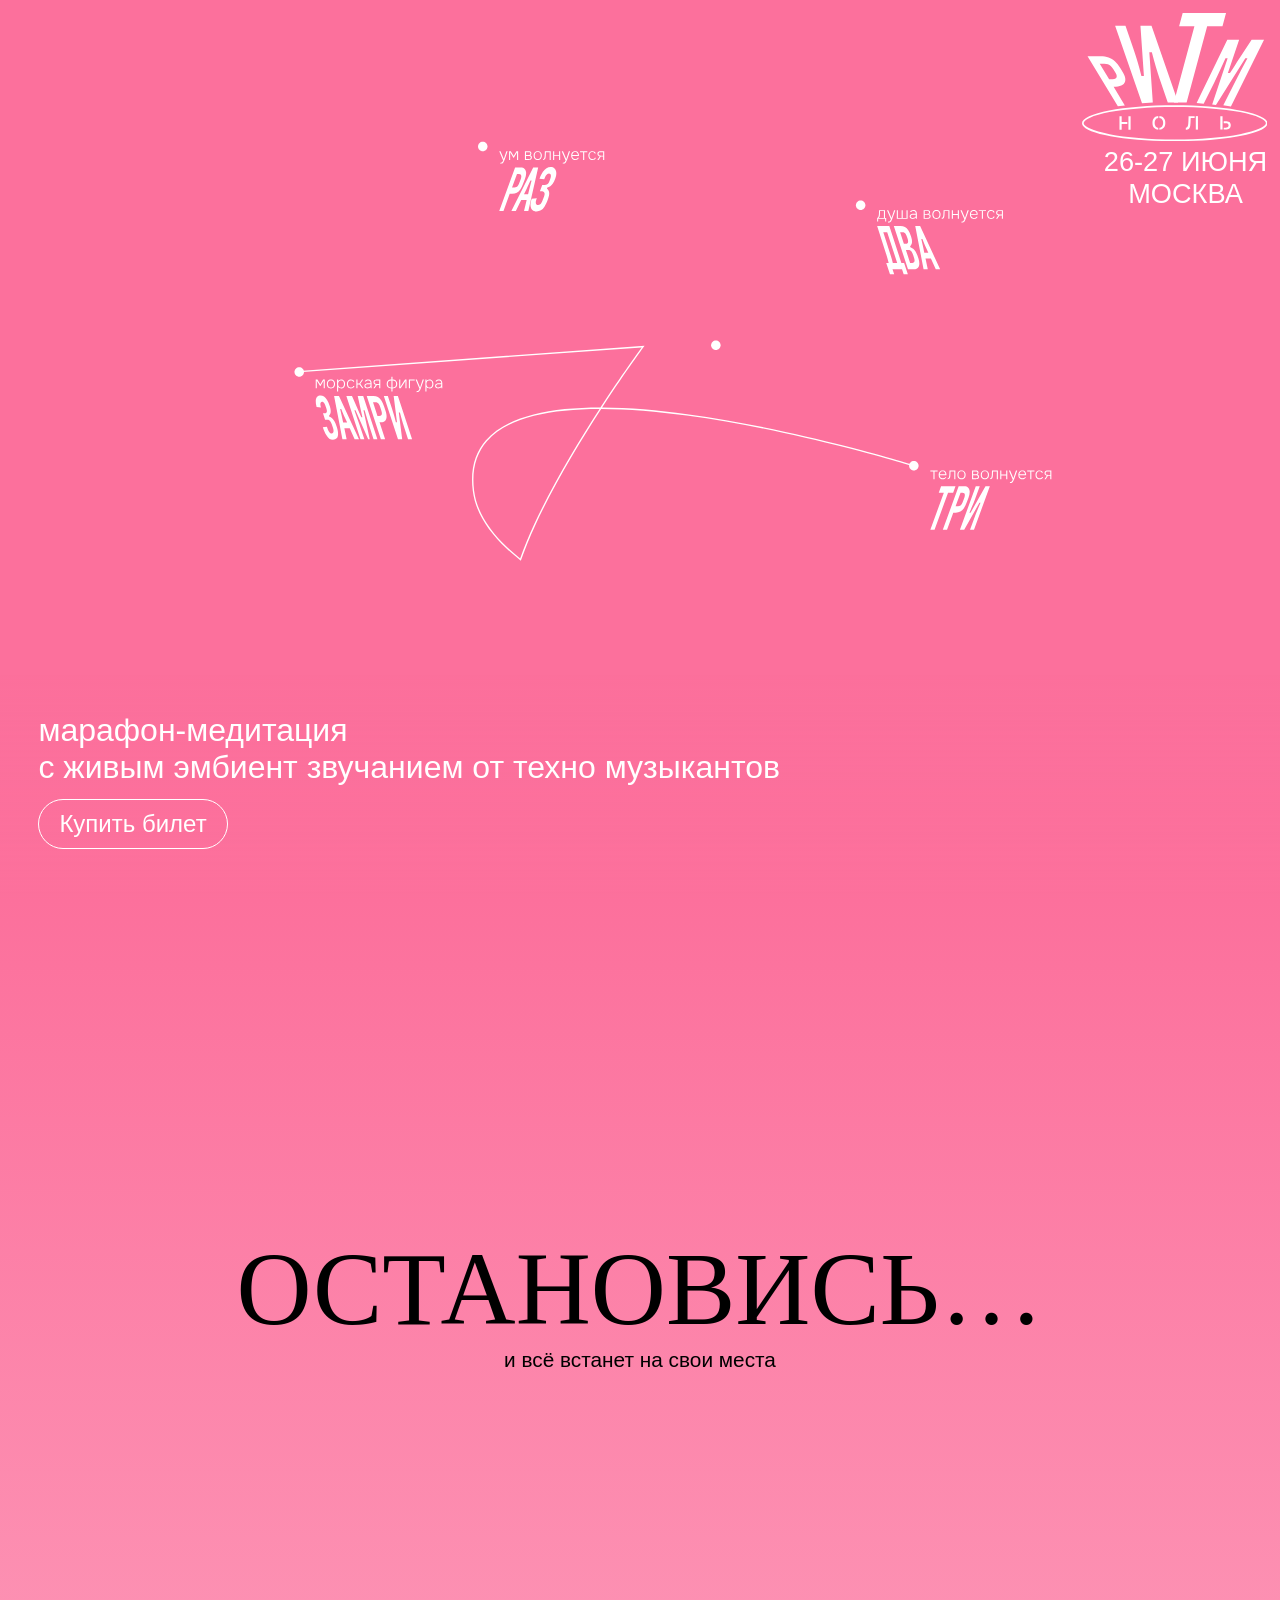
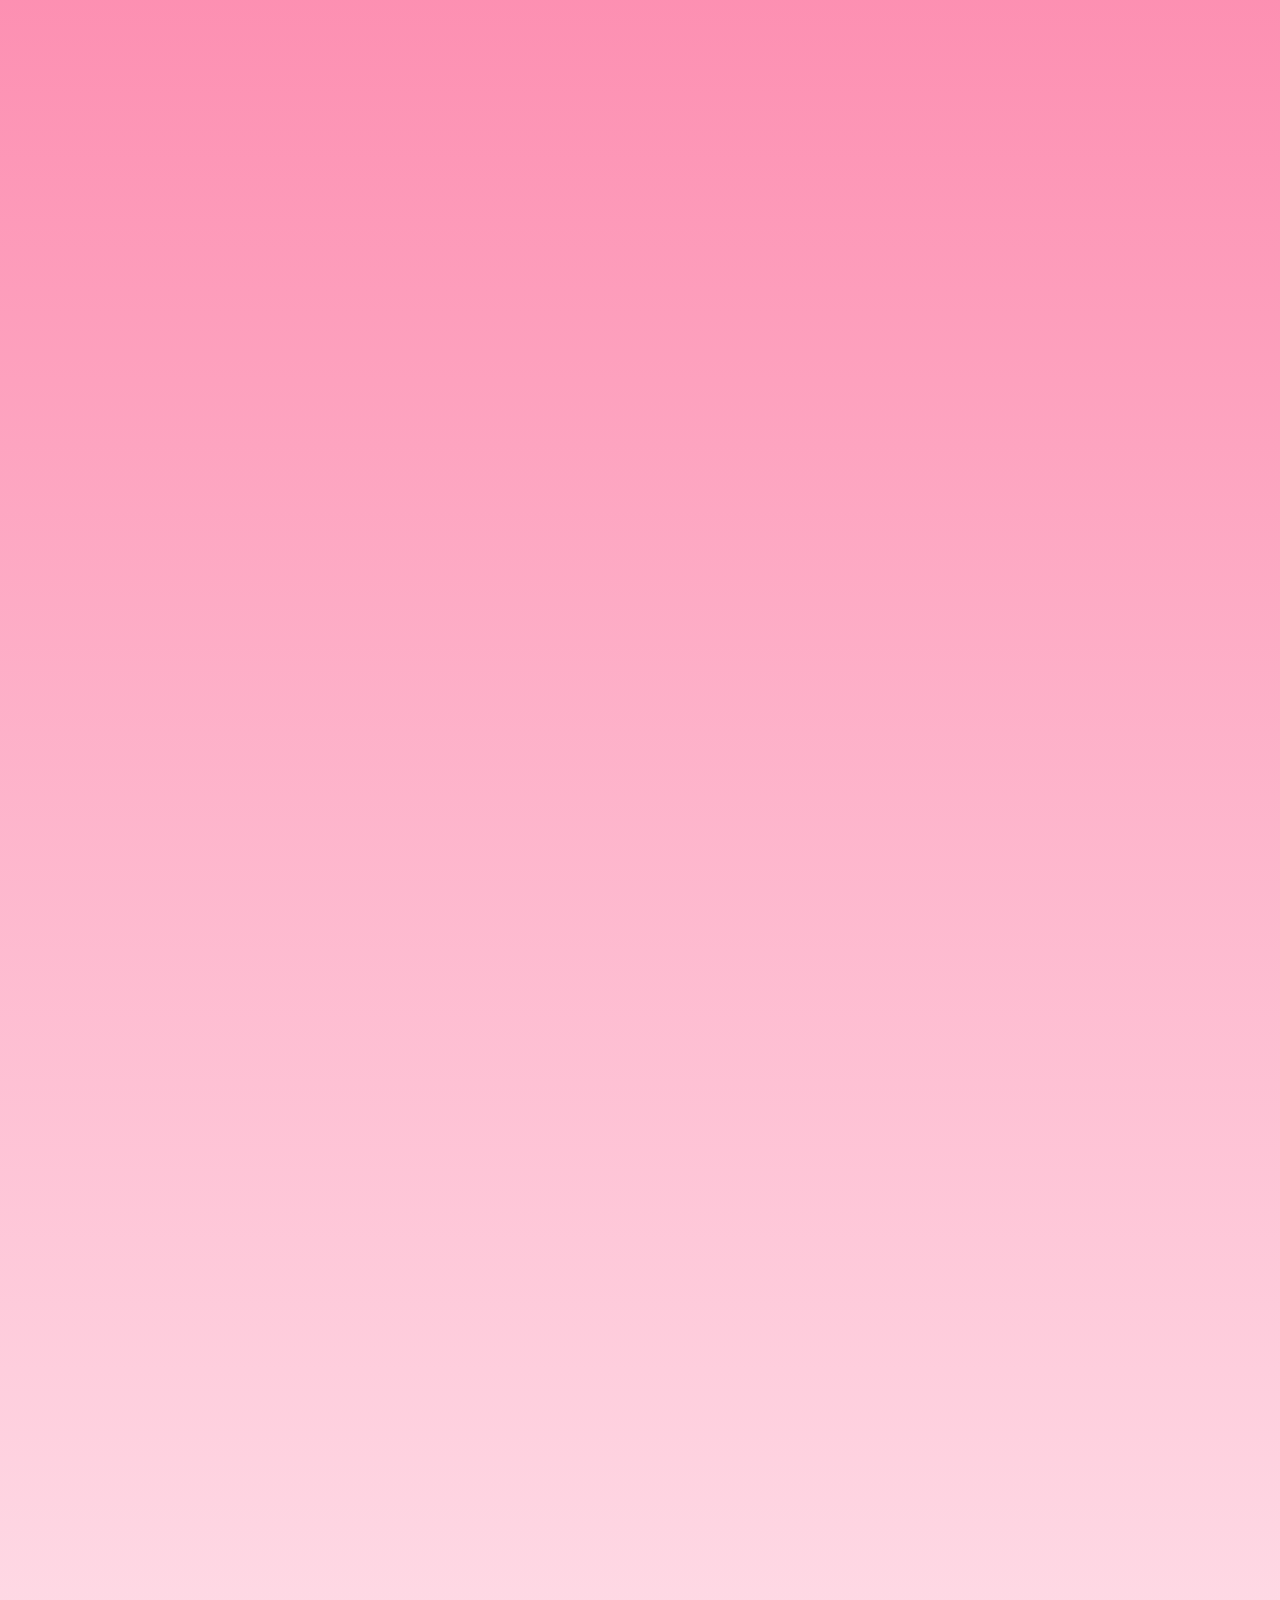
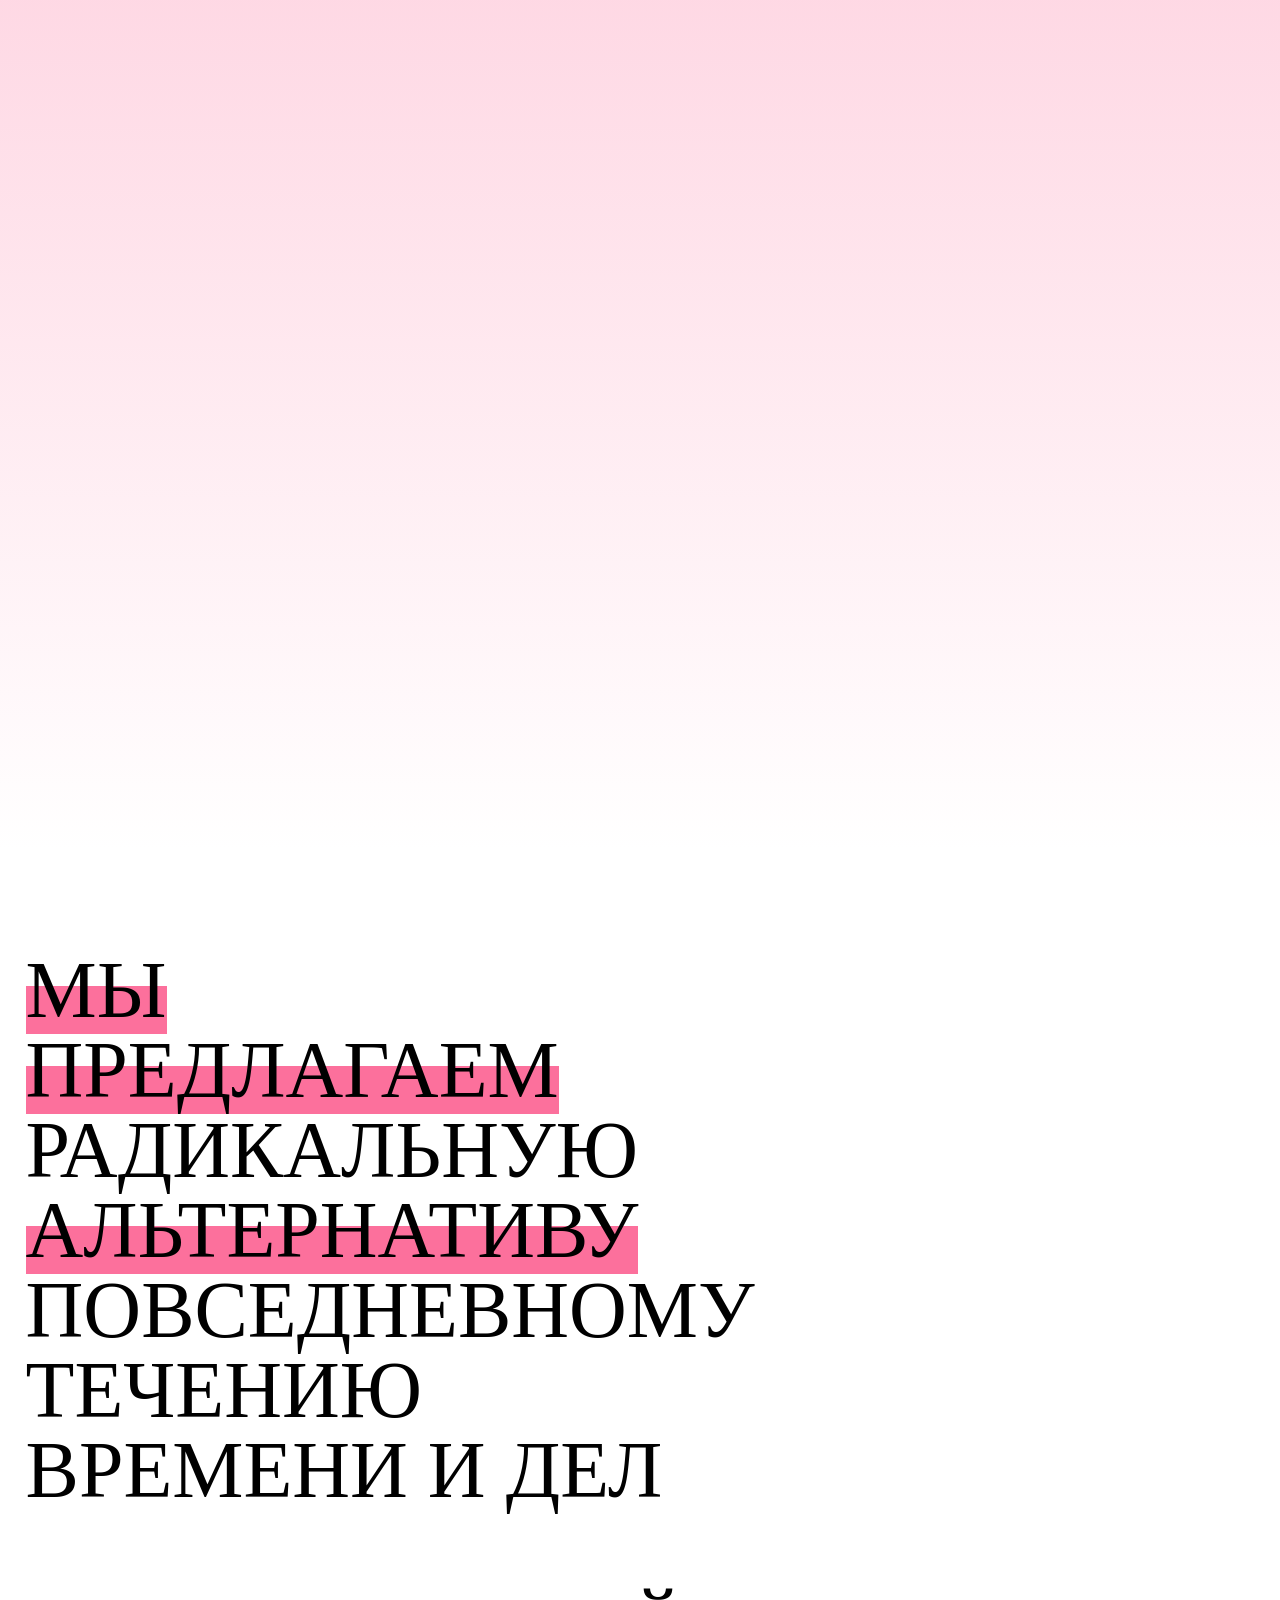
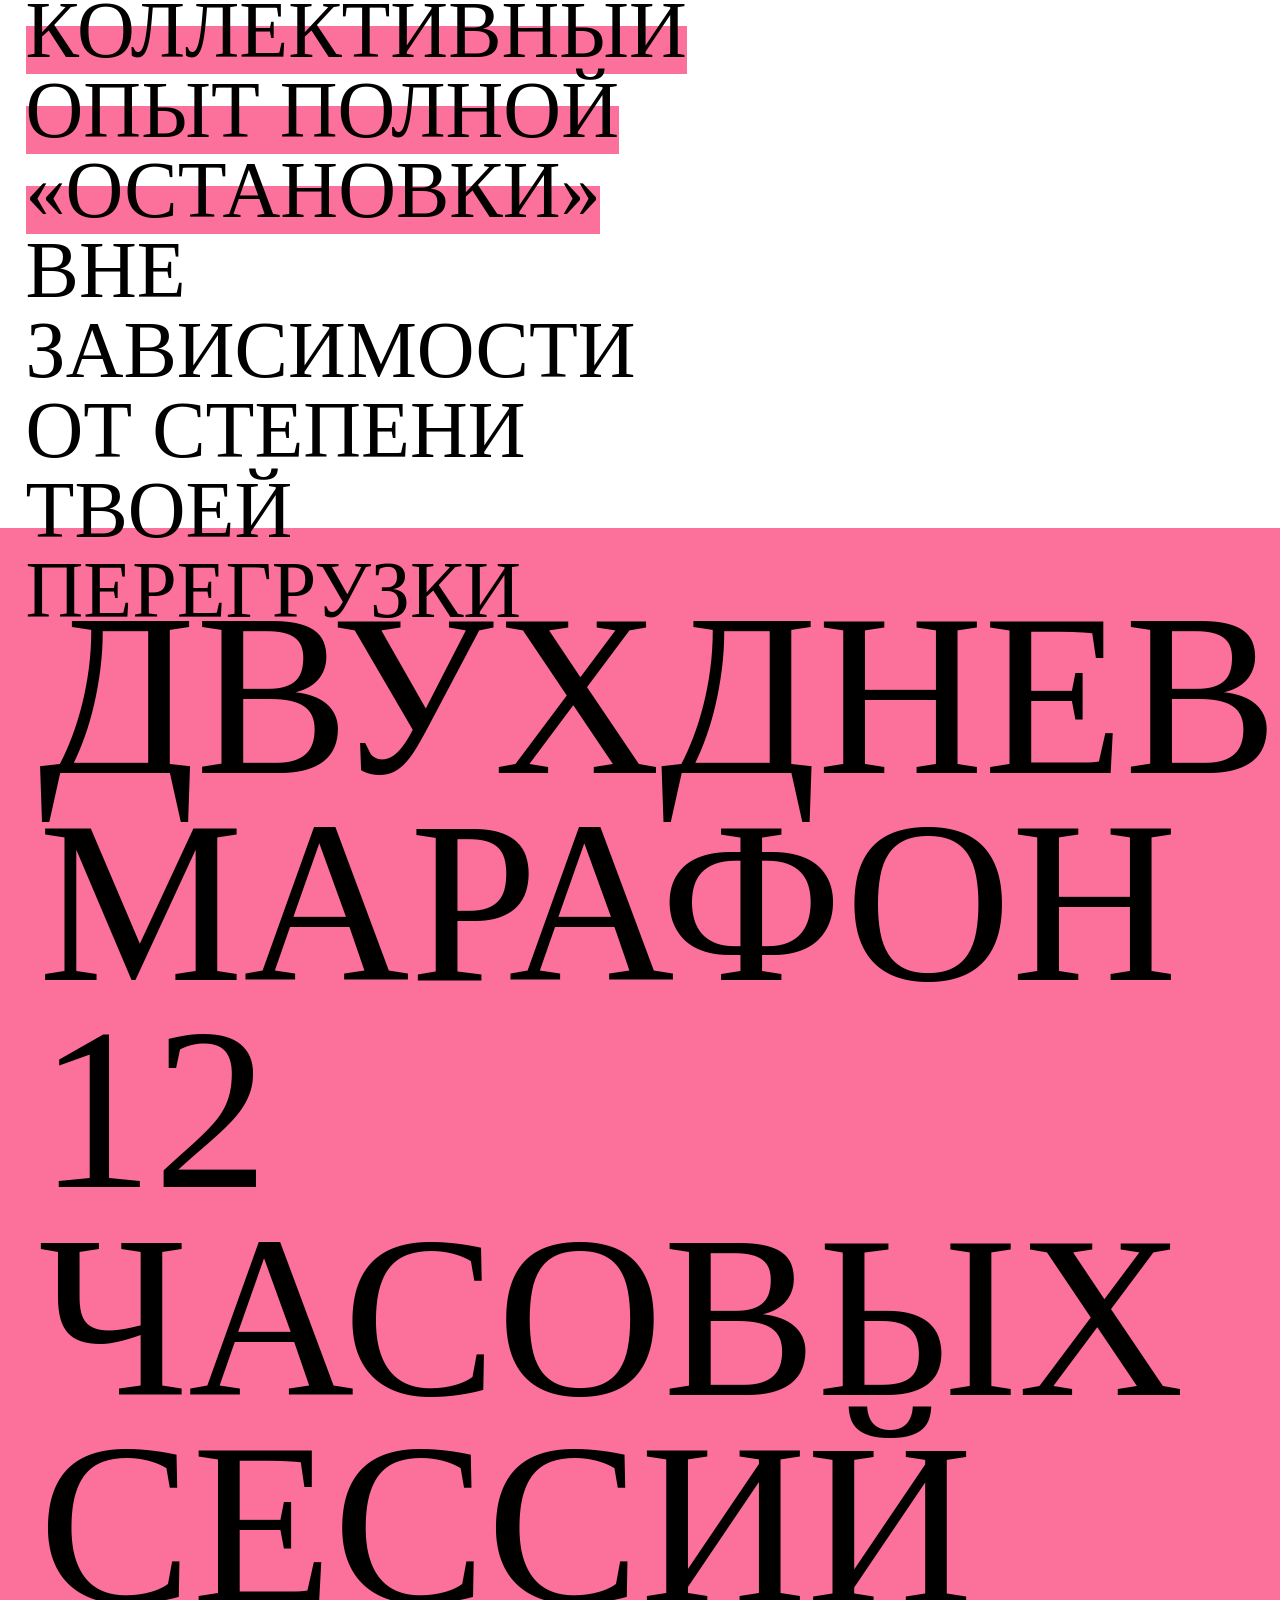
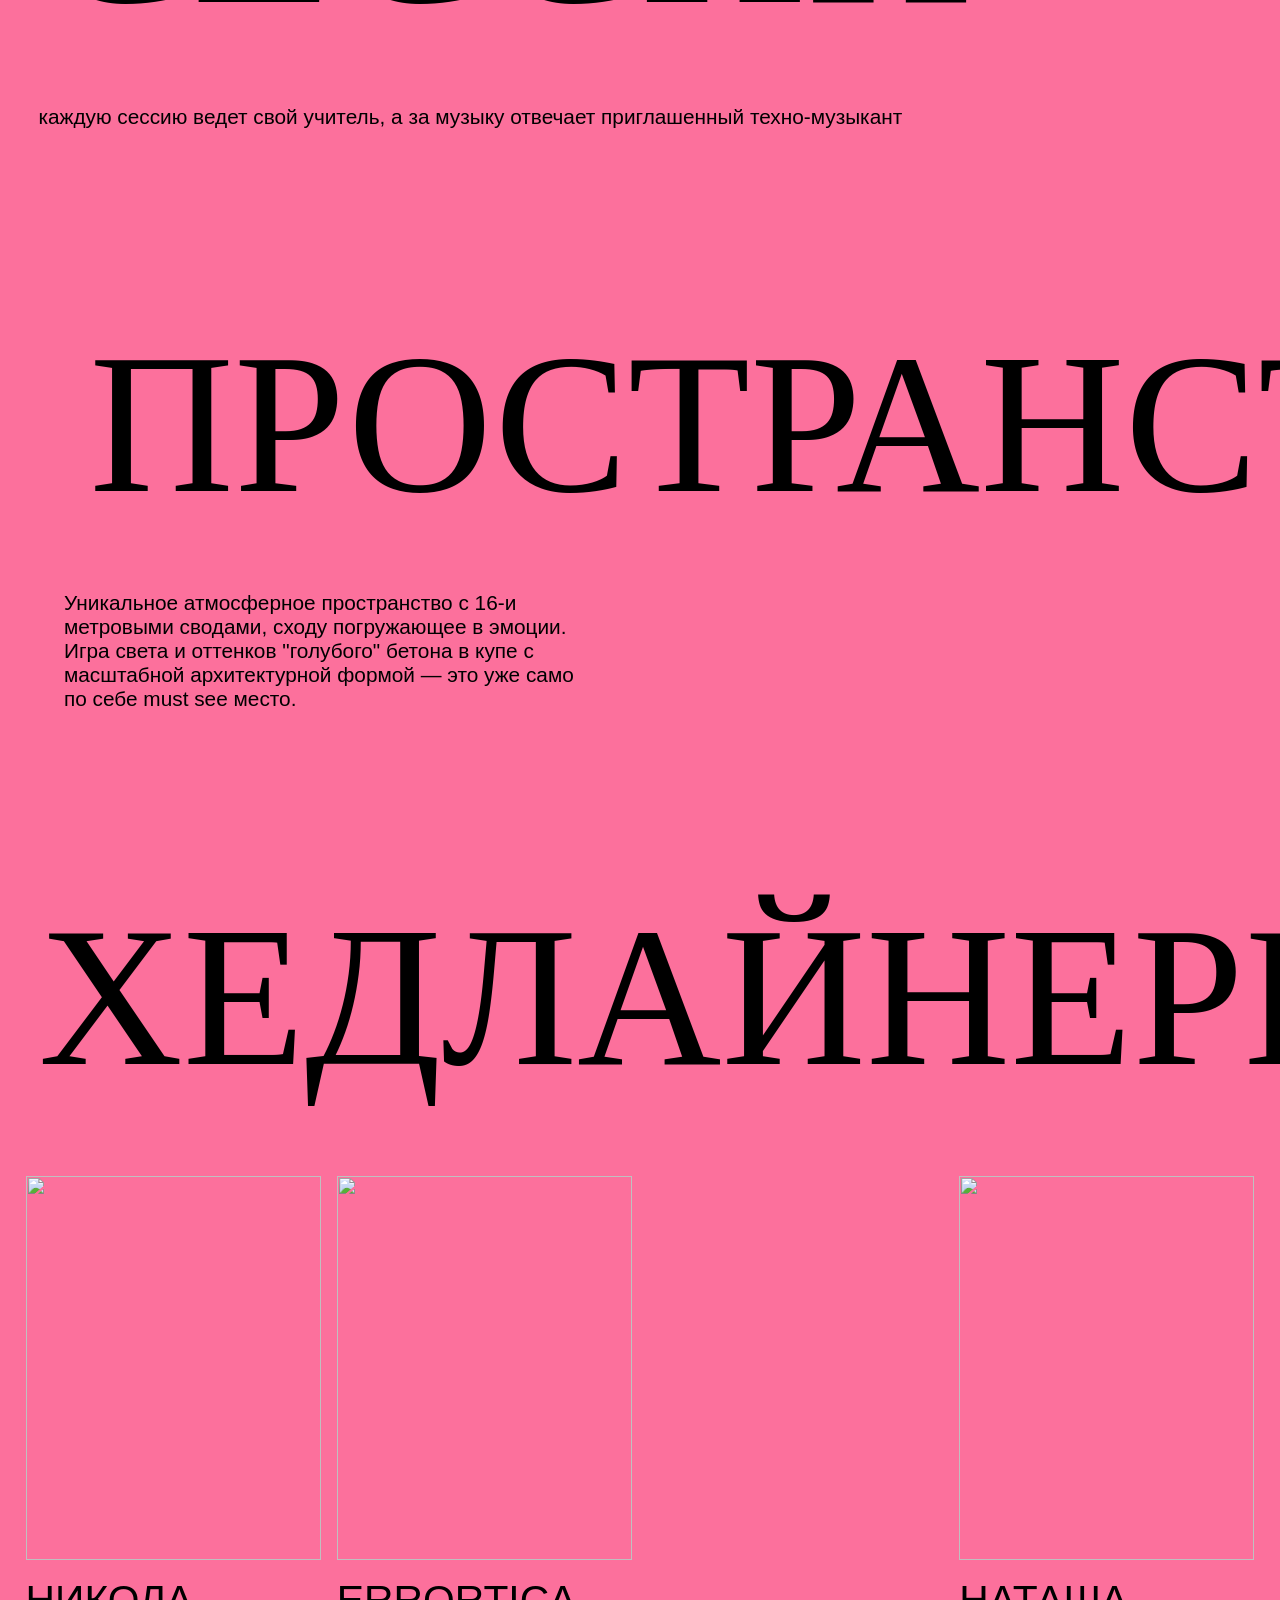
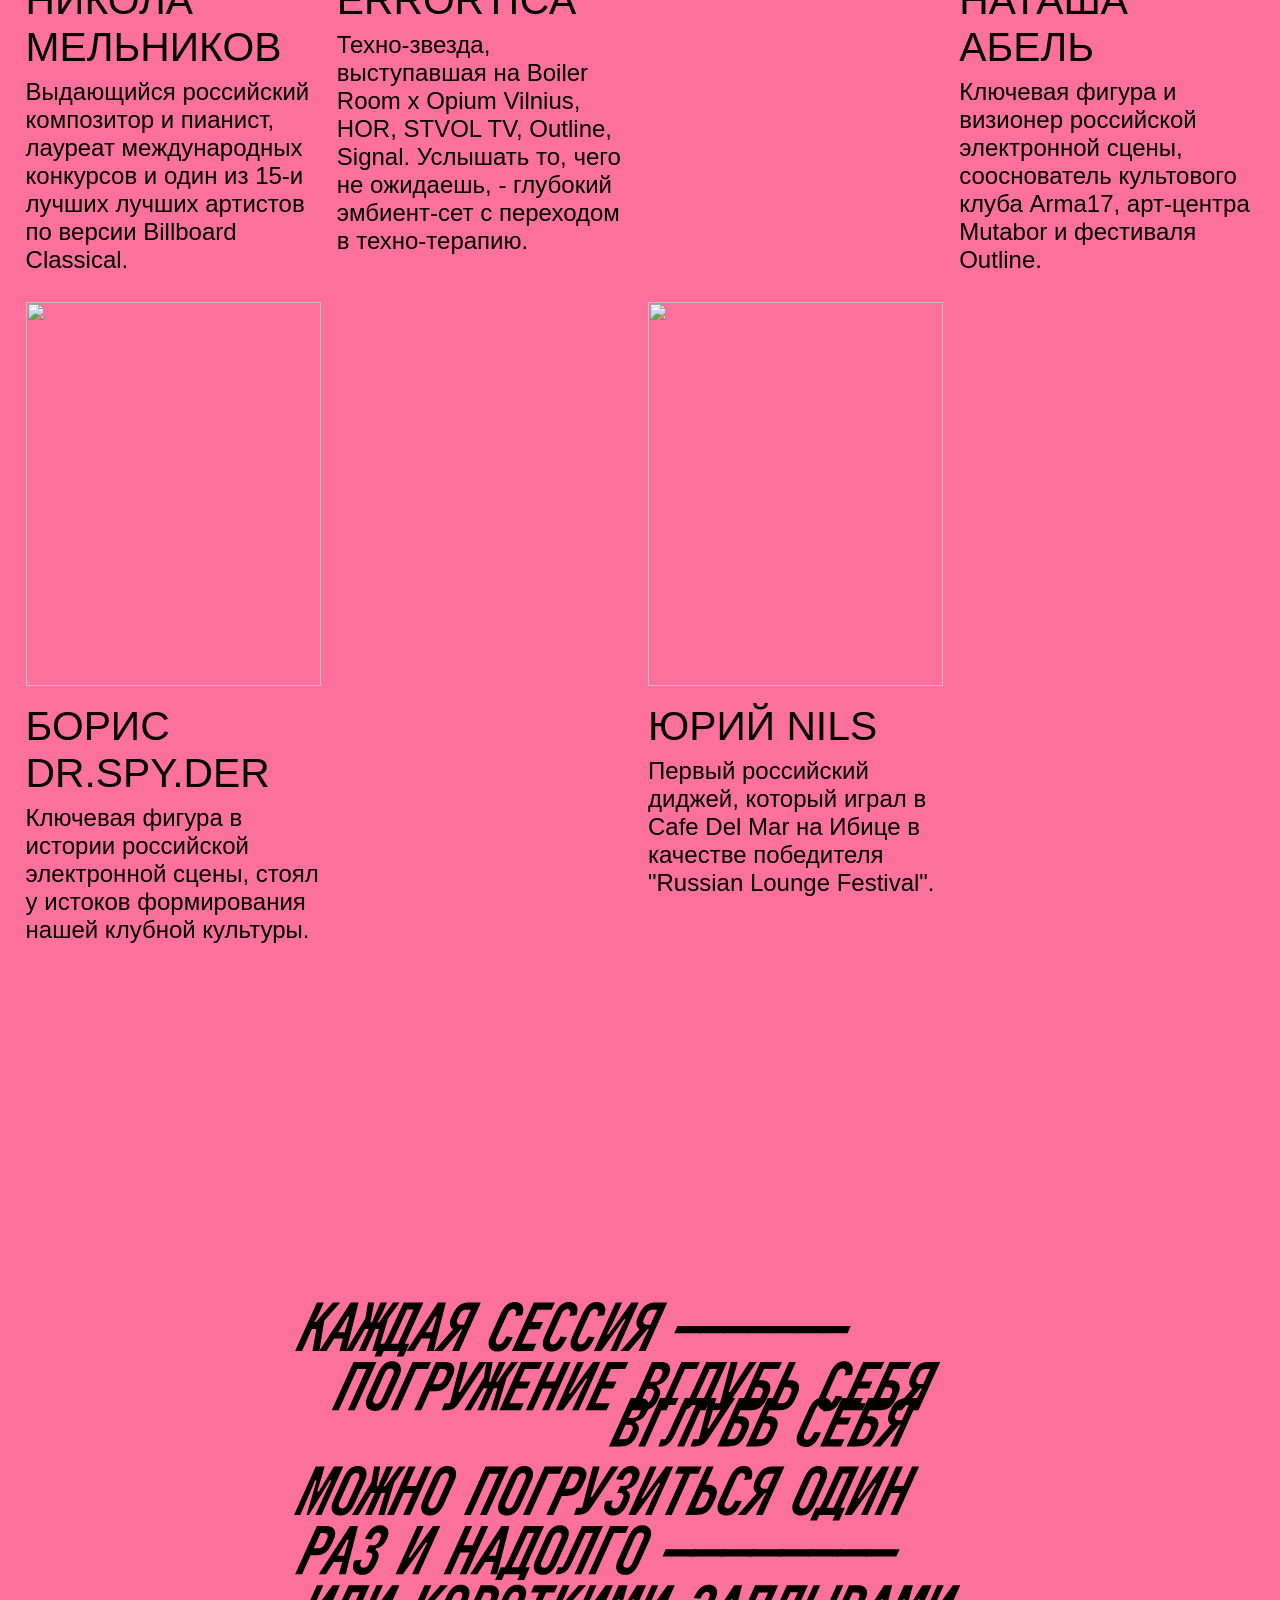
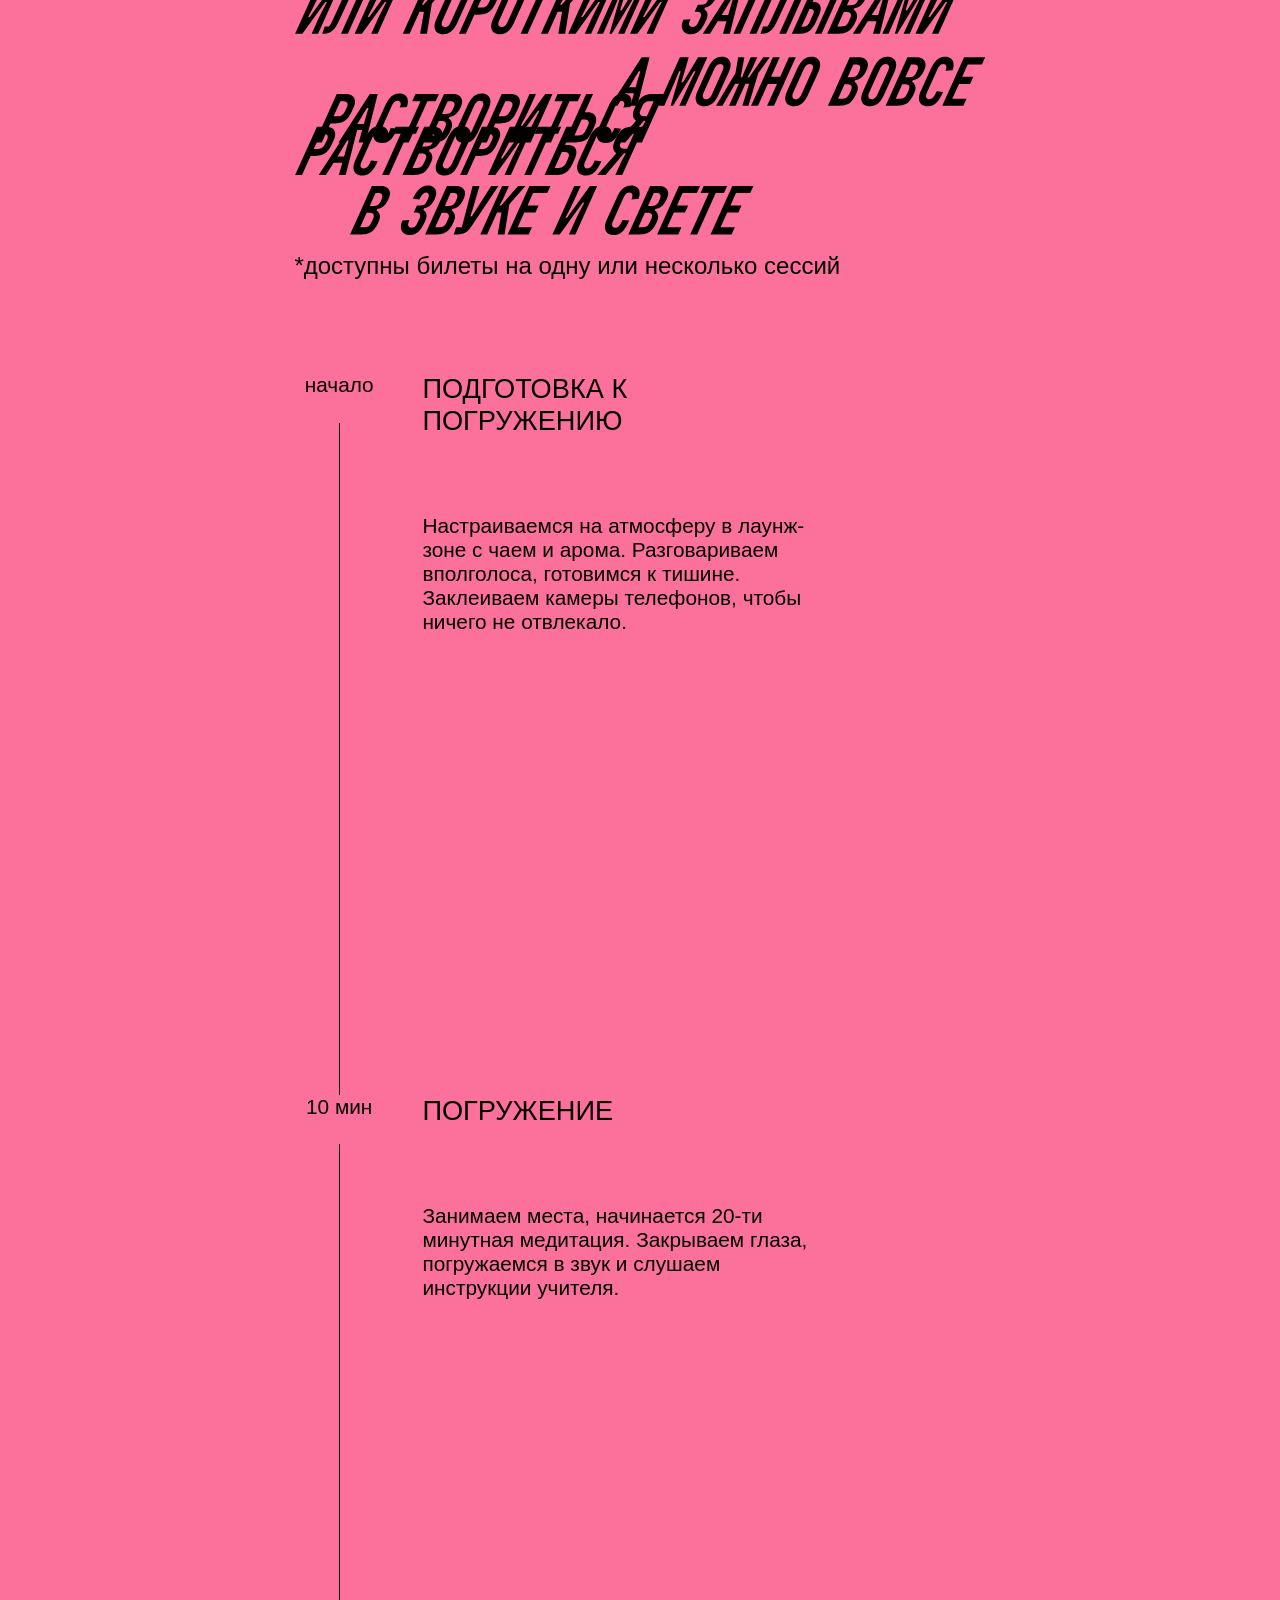
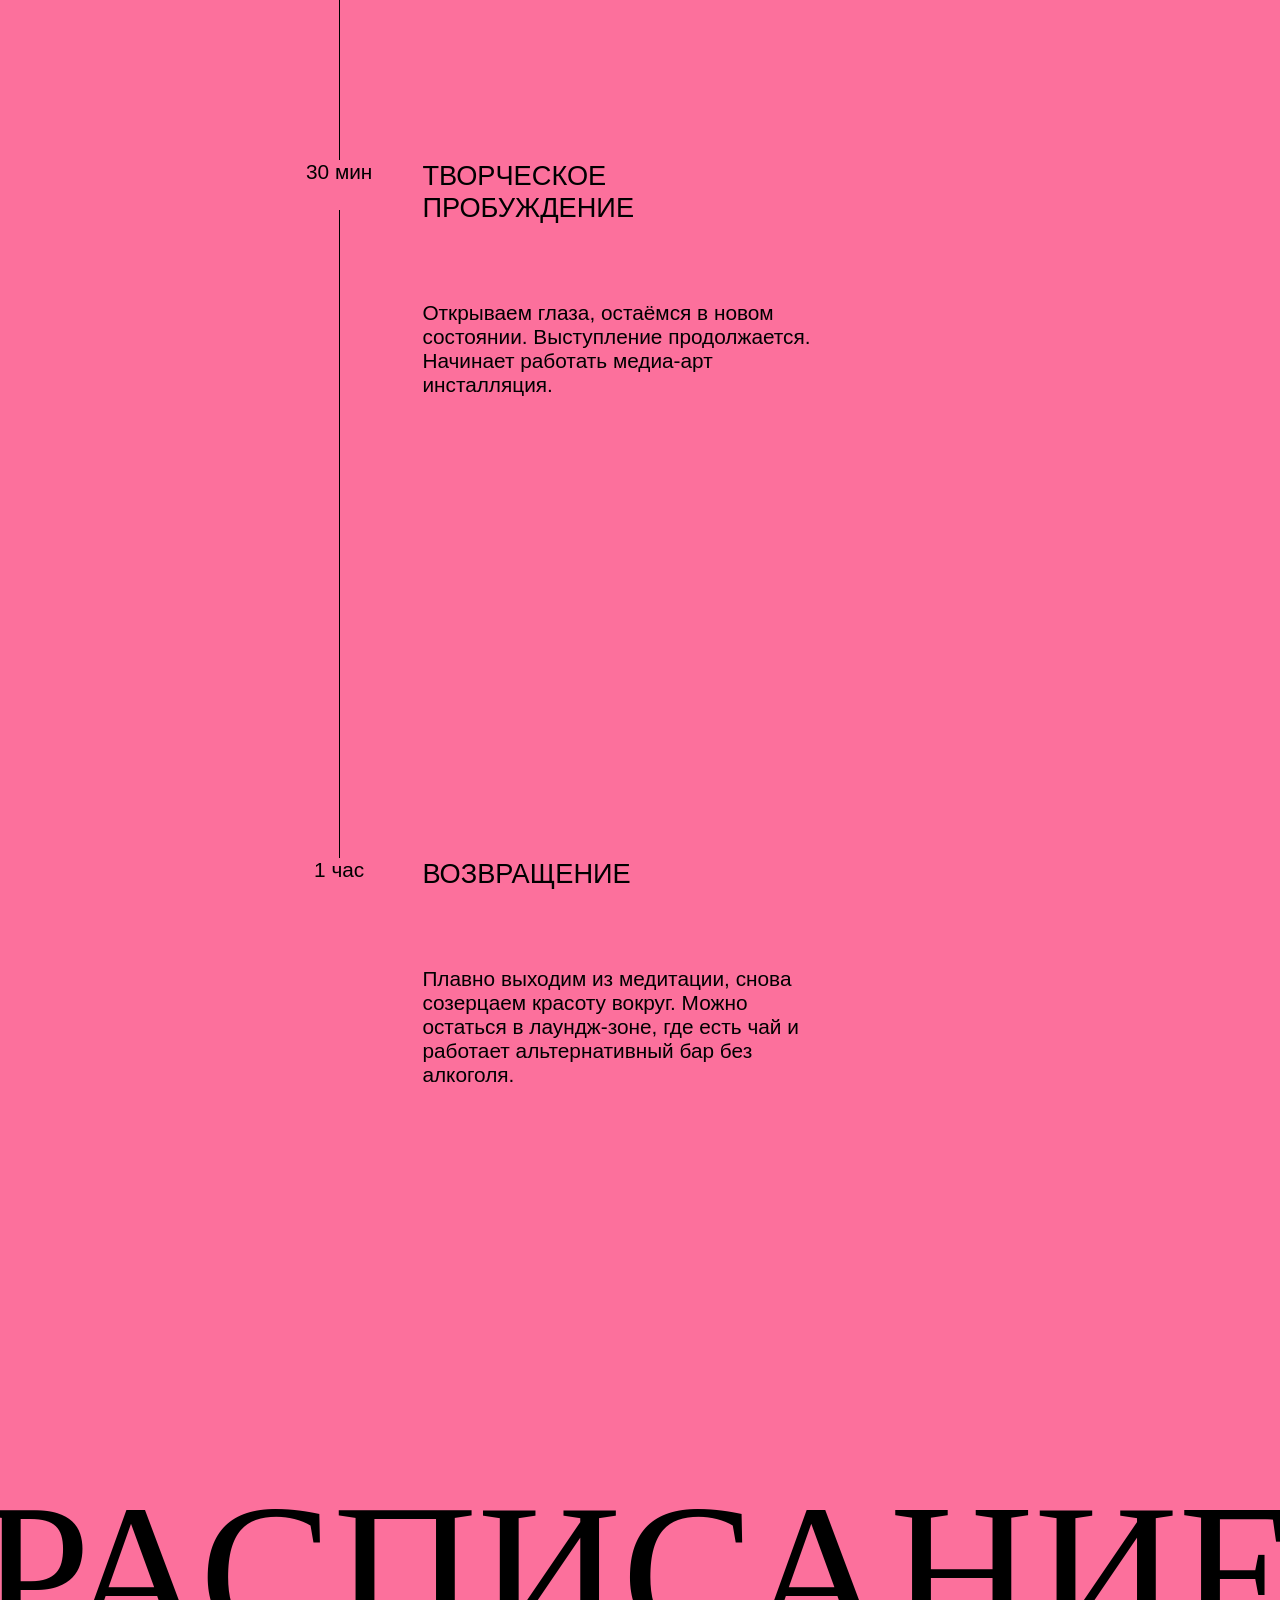
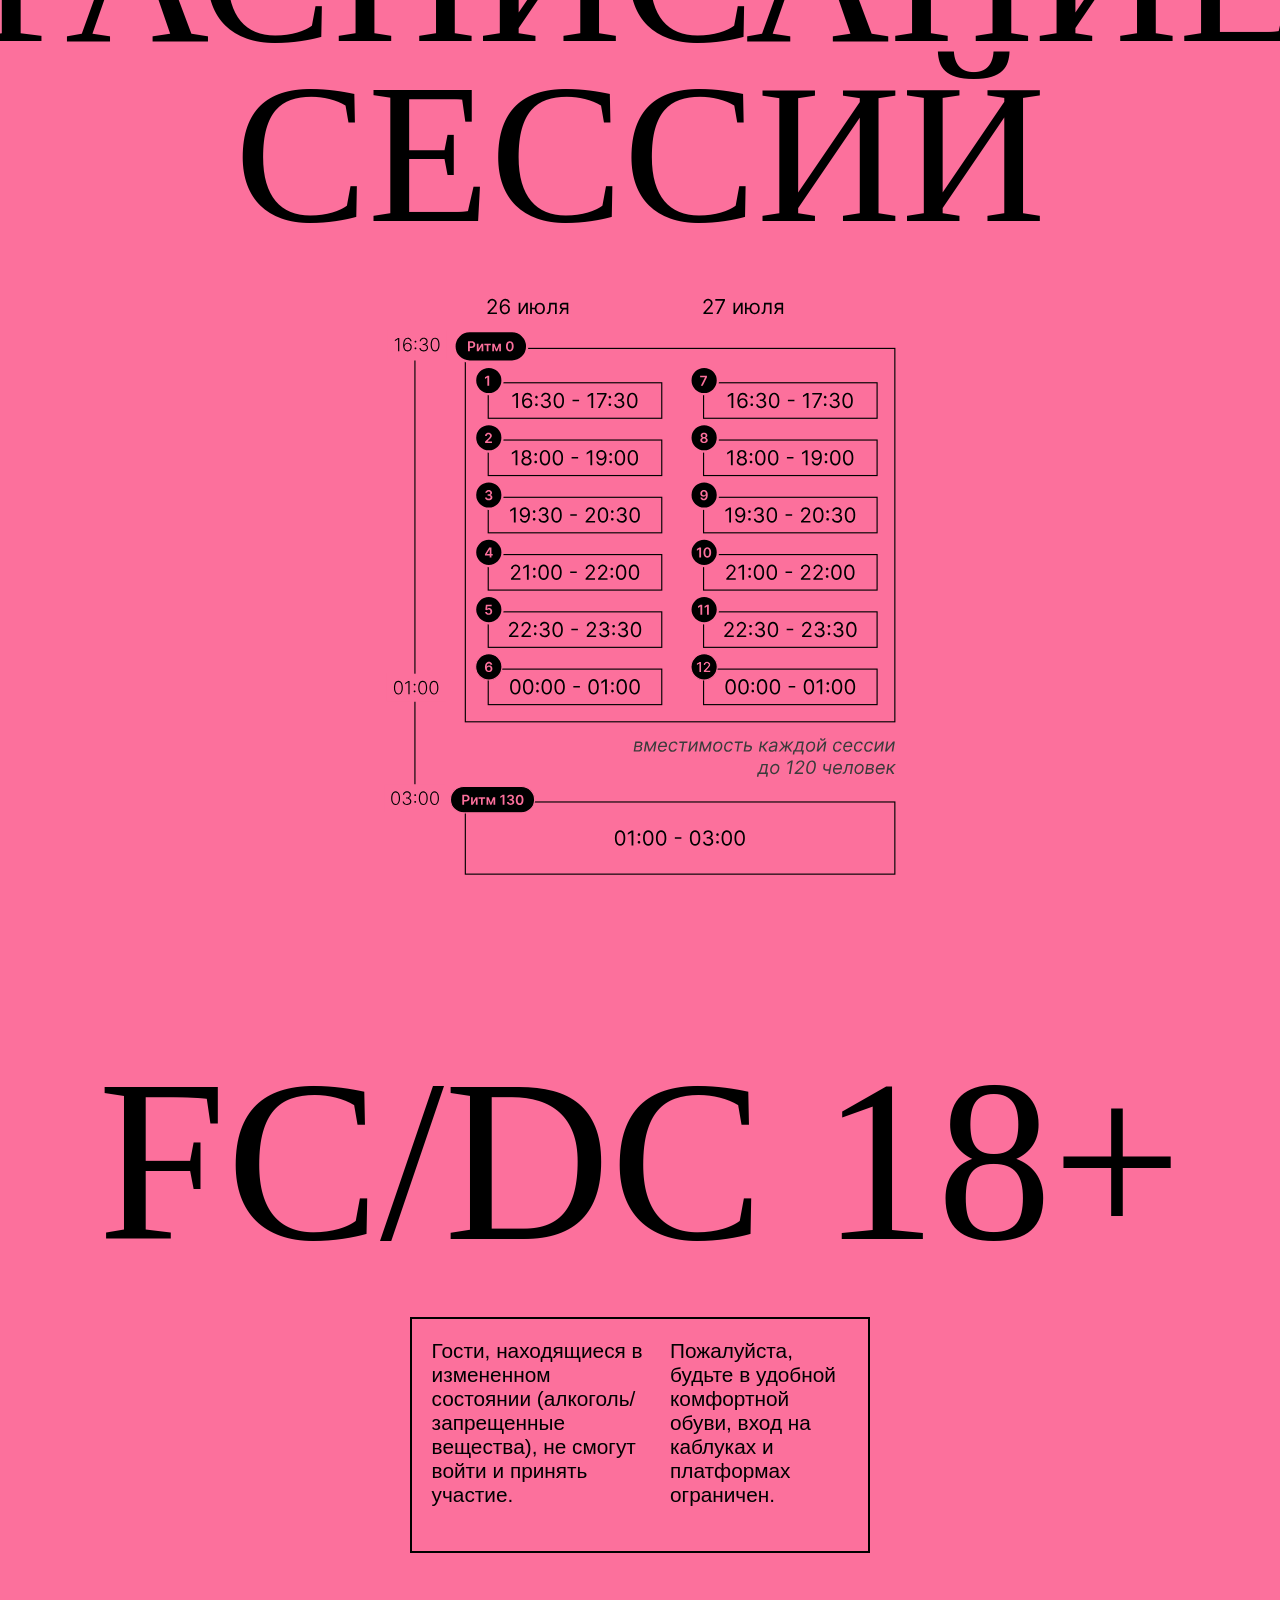
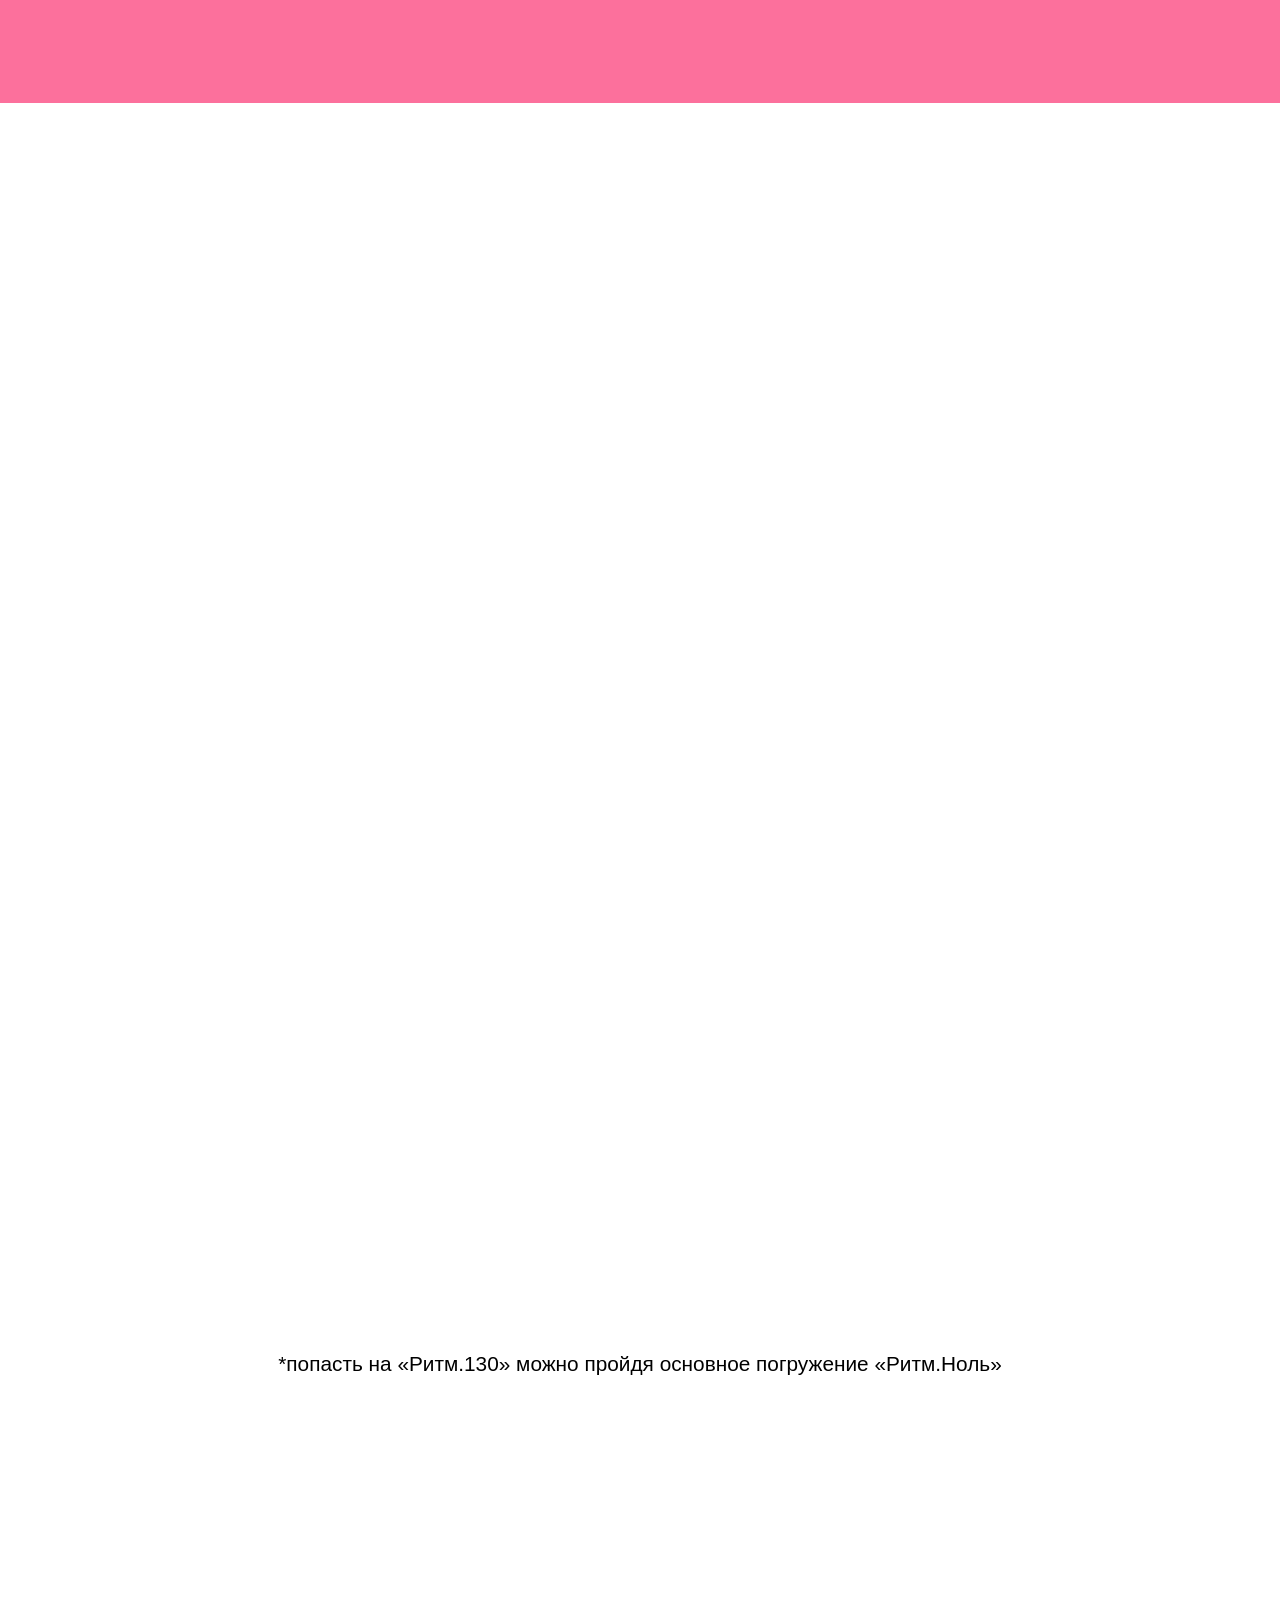
==== commit c02c8b36: "bugfix" ====
--- a/static/1/index.html
+++ b/static/1/index.html
@@ -721,11 +721,11 @@
 
                     <p class="">01:00-03:00</p>
                     <p class="p-accent-2">
-                        В конце дня пространство <samp class="marker">преобразуется в танцпол</samp>
+                        После полуночи пространство оживает под техно от звезд техно сцены <samp class="marker"></samp>
                     </p>
-                    <p class="p-accent-2">
+                    <!-- <p class="p-accent-2">
                         под двухчасовой сет от звезд <samp class="marker">техно-сцены</samp>
-                    </p>
+                    </p> -->
                     <p class="text-center">
                         *попасть на «Ритм.130» можно пройдя основное погружение «Ритм.Ноль»
                     </p>
--- a/static/1/style.css
+++ b/static/1/style.css
@@ -68,10 +68,7 @@
 
 
 
-.space hgroup {
-    text-align: left;
-    margin: 0 20px;
-}
+
 
 h1 {
     font-size: 3em;
@@ -79,9 +76,9 @@
 
 h2 {
     font-family: "Varp";
-    font-size: 40vw;
+    font-size: 33vw;
     font-weight: normal;
-    text-align: center;
+    /* text-align: center; */
     font-variation-settings: "slnt" 0, "wdth" 6;
     text-transform: uppercase;
     margin: 0;
@@ -176,7 +173,7 @@
 
 h4 {
     font-family: "Varp";
-    font-size: 4.5em;
+    font-size: 4em;
     font-weight: normal;
     /* text-align: center; */
     font-variation-settings: "slnt" 30, "wdth" 55;
@@ -422,11 +419,18 @@
     background-size:    160vw;
     background-position: 140px 0;
     background-repeat:  no-repeat; 
-}
-
-.kodex h2 {
-    z-index: 1;
-}
+
+    & h2 {
+        font-size: 40svw;
+        text-align: center;
+        z-index: 1;
+
+        @media  (min-width: 900px)  {  
+            font-size:   18vw;  
+        }
+    }
+}
+
 
 /* .kodex svg {
     /* position: absolute; 
@@ -490,18 +494,8 @@
     /* height: 100vh; */
 }
 
-.space {
-    background-image:   url("media/ellipse.svg");
-    background-size:    200vw;
-    background-position: -100vw 100px;
-    background-repeat:  no-repeat; 
-}
-
-
-.space img {
-    width: 90svw;
-    margin: 10px;
-}
+
+
 
 
 
@@ -565,9 +559,7 @@
         transparent 25%);
 }
 
-.cover-2    {
-    height: 100svh;
-}
+
 
 .client-pain {
     height: 350vh;
@@ -612,9 +604,7 @@
     margin-top: -5px;
 }
 
-.face-control {
- margin: 150px 0;
-}
+
 
 .background {
     display: none;
@@ -648,16 +638,100 @@
     height: 100%;
 }
 
+.hgroup-padding {
+
+        padding: 5svw 3svw;
+}
+
+/* .cover-2 {
+    height: 100svh;
+    padding: 20svw 0;
+
+    & h2 {
+        font-size: 32vw;
+        text-align: left;
+        padding: 5svw;
+    }
+
+    @media (min-width: 900px) {  
+        margin: 10svw 0;
+
+        & hgroup {
+            margin: 0 20svw;
+        }
+    }
+} */
+
+.face-control {
+ margin: 150px 0;
+    & .p-frame{
+        text-align: left;
+        flex-direction: column;
+        gap: 1em;
+
+        @media  (min-width: 900px)  {  
+            margin: 4svw 32svw;
+            flex-direction: row;
+            align-items: baseline;
+        }
+    }
+ 
+}
+
+.space {
+    background-image:   url("media/ellipse.svg");
+    background-size:    200vw;
+    background-position: -100vw 78svw;
+    background-repeat:  no-repeat;
+    
+    & img {
+        width: 90svw;
+        margin: 2svw 0 10svw 2svw;
+
+        @media  (min-width: 900px)  {   
+        margin: 2svw;
+        }
+    }
+
+    & hgroup {
+        width: 80%;
+        text-align: left;
+        margin: 0 3svw;
+
+        @media  (min-width: 900px)  {   
+            width:  40%;
+            margin: 5svw;
+        }
+
+        & h4 {
+            margin: 2svw;
+        }
+    }
+}
+
+
 .headliners {  
     display: flex;
-    flex-wrap: wrap; 
-
-
-    --gap: 0.5em;
+    flex-wrap: wrap;         
+    padding: 0;
+
+    --gap: 1em;
     --columns: 1;
     --gap-number: calc(var(--columns) - 1);
     gap: var(--gap);
 
+    background-image:   url("media/ellipse.svg");
+    background-size:    0;
+    background-position: -100vw 100px;
+    background-repeat:  no-repeat; 
+
+    & .empty {
+        display: none;
+
+        @media  (min-width: 900px)  {   
+            display: block;
+        }
+    }
 
     & figure {
         width: calc((100% - var(--gap-number) * var(--gap)) / (var(--columns)));
@@ -668,15 +742,41 @@
             height: 105svw;
             object-fit: cover;
         }
-        
-        & h6 {
-            margin: 3svw 0 2svw 0;
+
+        @media  (min-width: 900px)  {   
+            & img {
+                height: 30svw;
+            }
         }
+
+        & figcaption {
+            padding: 3svw 3svw 11svw;
+            
+            & h6 {
+                margin: 0 0 2svw 0;
+                @media  (min-width: 900px)  {
+                margin: 0 0 0.5svw 0;
+                }
+
+            }
+            @media  (min-width: 900px)  {   
+            padding: 0;
+            }
+        } 
     }
 
     @media  (min-width: 900px)  {   
-     --columns: 5;
-
+     --columns: 4;
+    padding: 2svw;
+
+    background-image:   url("media/ellipse.svg");
+    background-size:    84vw;
+    background-position: 56vw 0;
+    background-repeat:  no-repeat; 
+
+        & .empty {
+            display: block;
+        }
     }
 }
 
@@ -813,7 +913,7 @@
     }
 
     h6  {
-        font-size:  1.9em;
+        font-size:  1.7em;
     }
 
     .decision   video {
@@ -837,13 +937,6 @@
         justify-content:    center;
     }
 
-    .face-control   .p-frame    {
-        margin:     4svw    32svw;
-    }
-
-    .cover-2 hgroup {
-        margin:     0   20svw;
-    }
 
     .cover  {
         padding:     0   3svw    4svw    3svw;
@@ -902,15 +995,13 @@
         width: ;
     }
 
-    .cover-2    {
-        margin:     10svw   0;
-    }
-
-
-
+
+
+
+/* 
     hgroup  p   {
         margin: 0;
-    }
+    } */
 
     .timeline   {
         gap:    30svw;
@@ -958,6 +1049,10 @@
         padding:            12svw   10px;
     }
 
+    .p-accent-2 {
+        width: 25%;
+    }
+
     .ritm-130   .text-center    {
         margin: 28svw   50px    0   50px;
     }
@@ -977,14 +1072,7 @@
         margin: 1svw   0;
     }
 
-    .space  hgroup  {
-        width:  40%;
-        margin: 5svw;
-    }
-
-    .space  h4  {
-        margin: 2svw;
-    }
+
 }
 
 
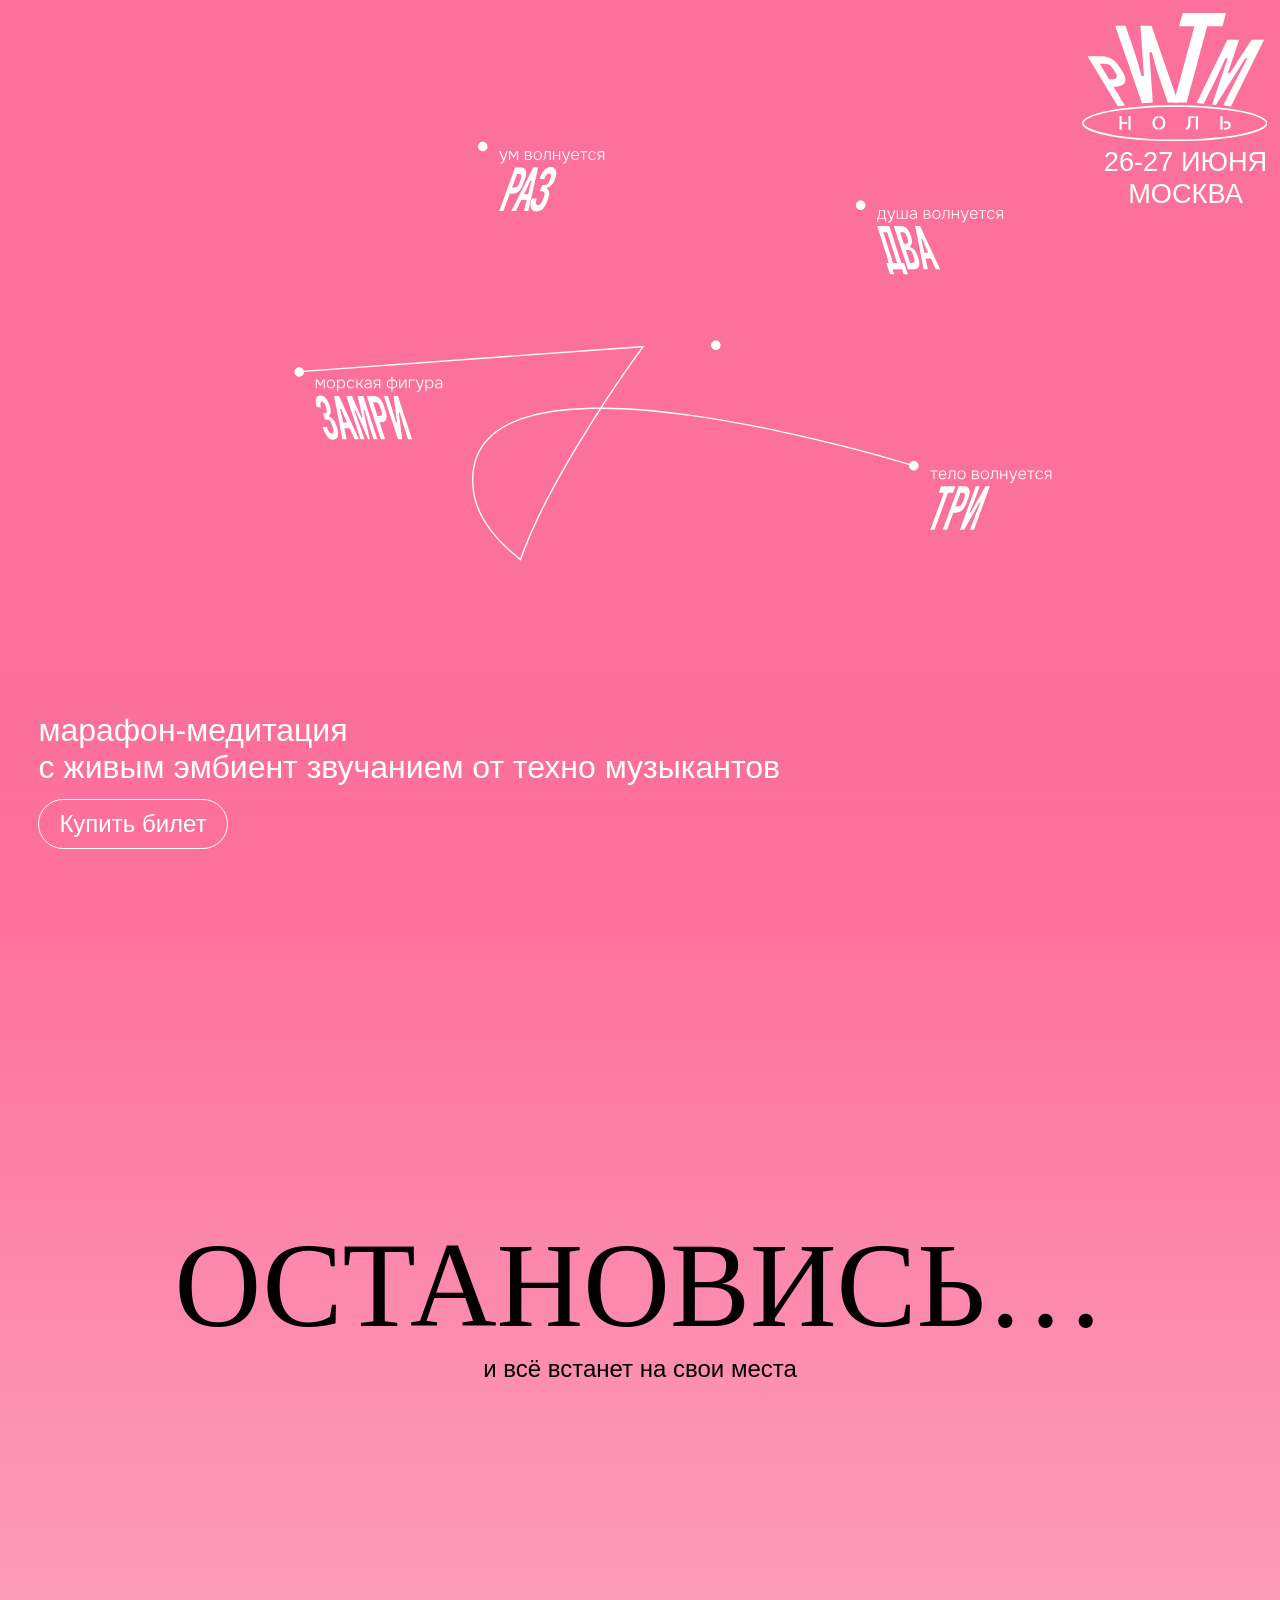
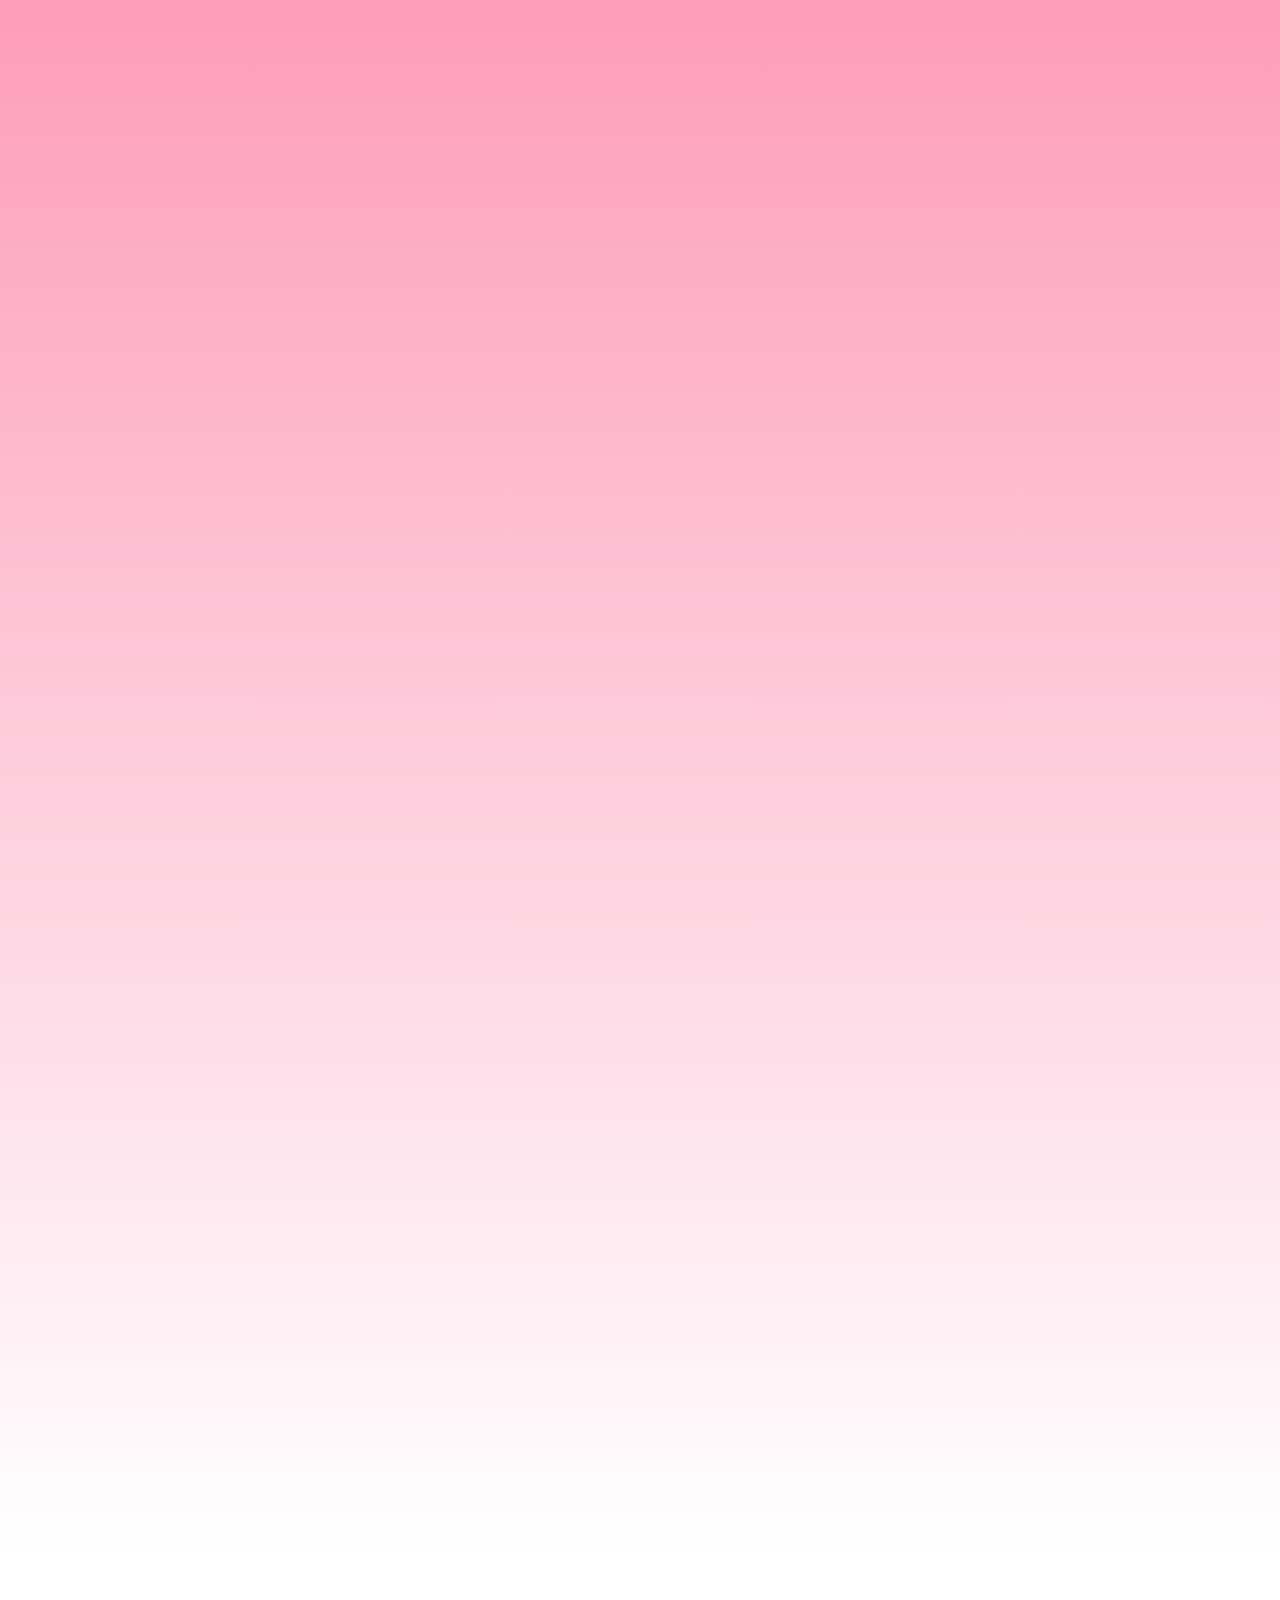
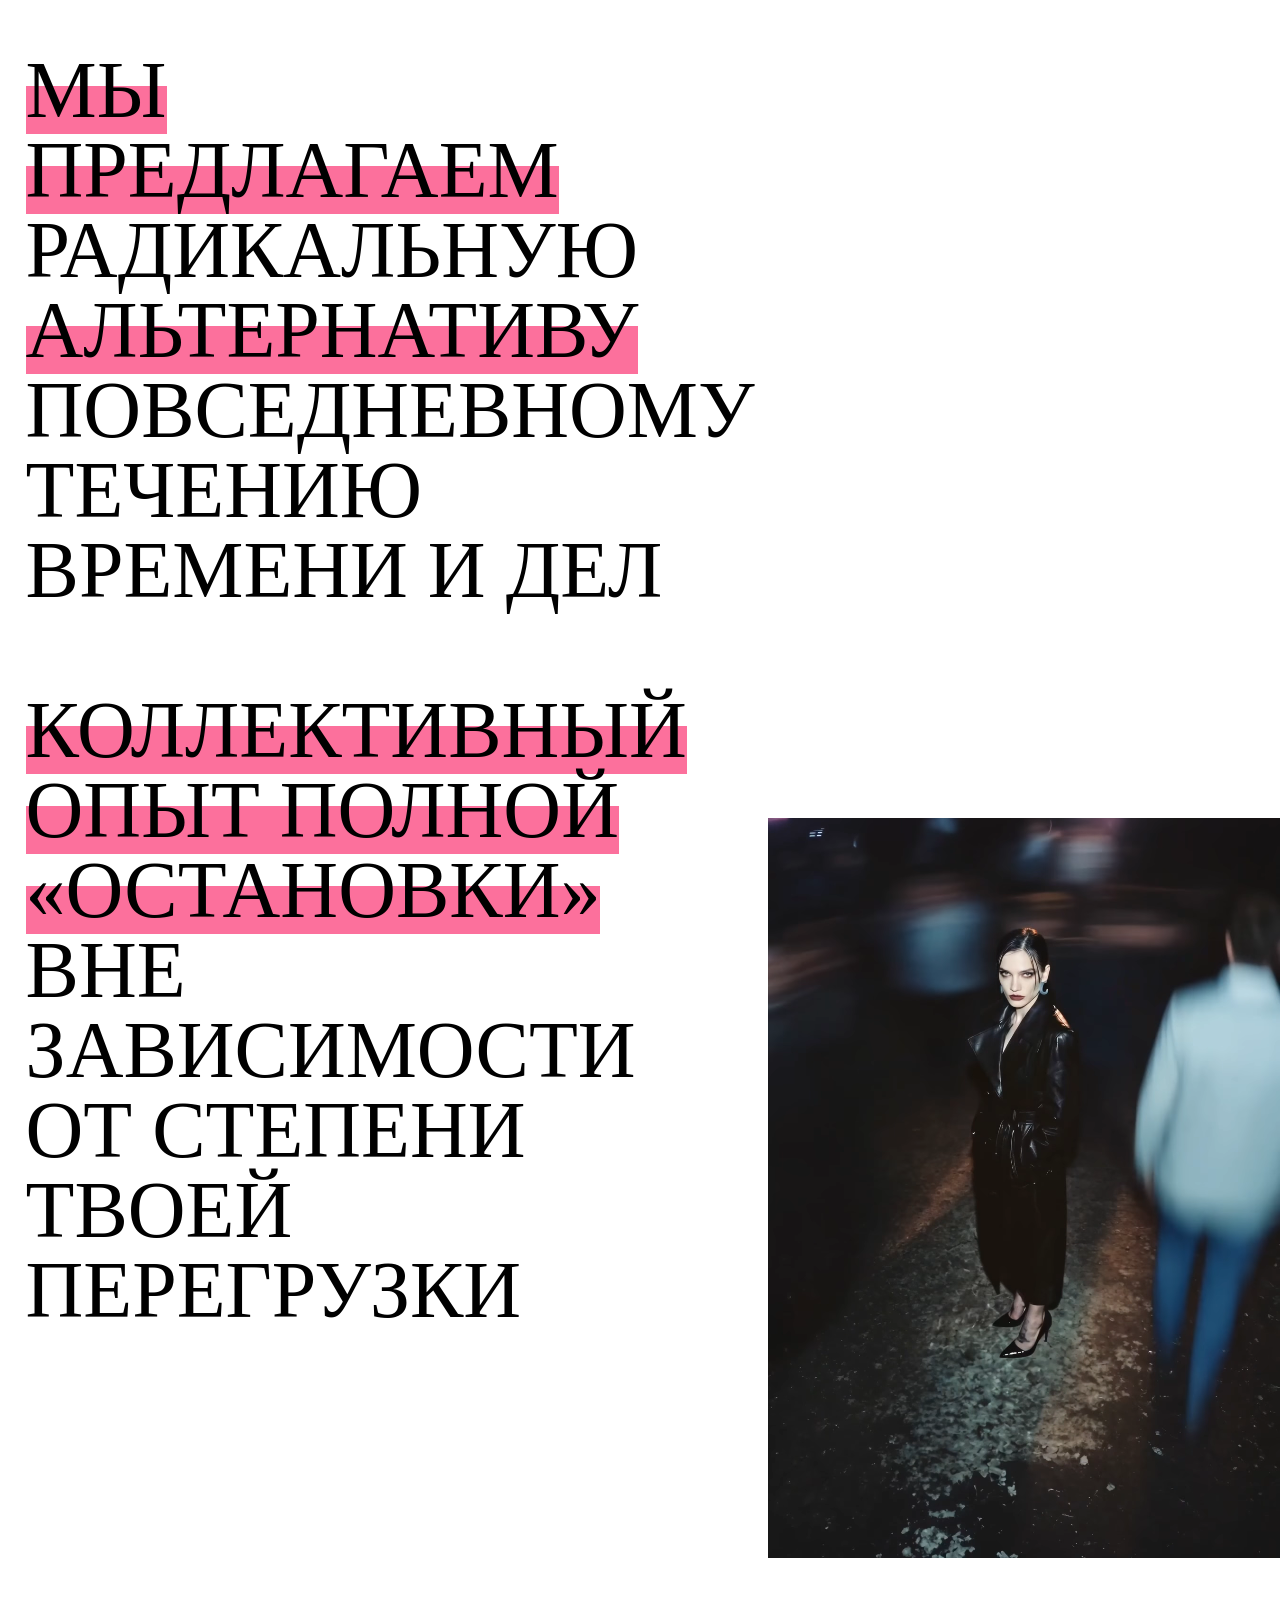
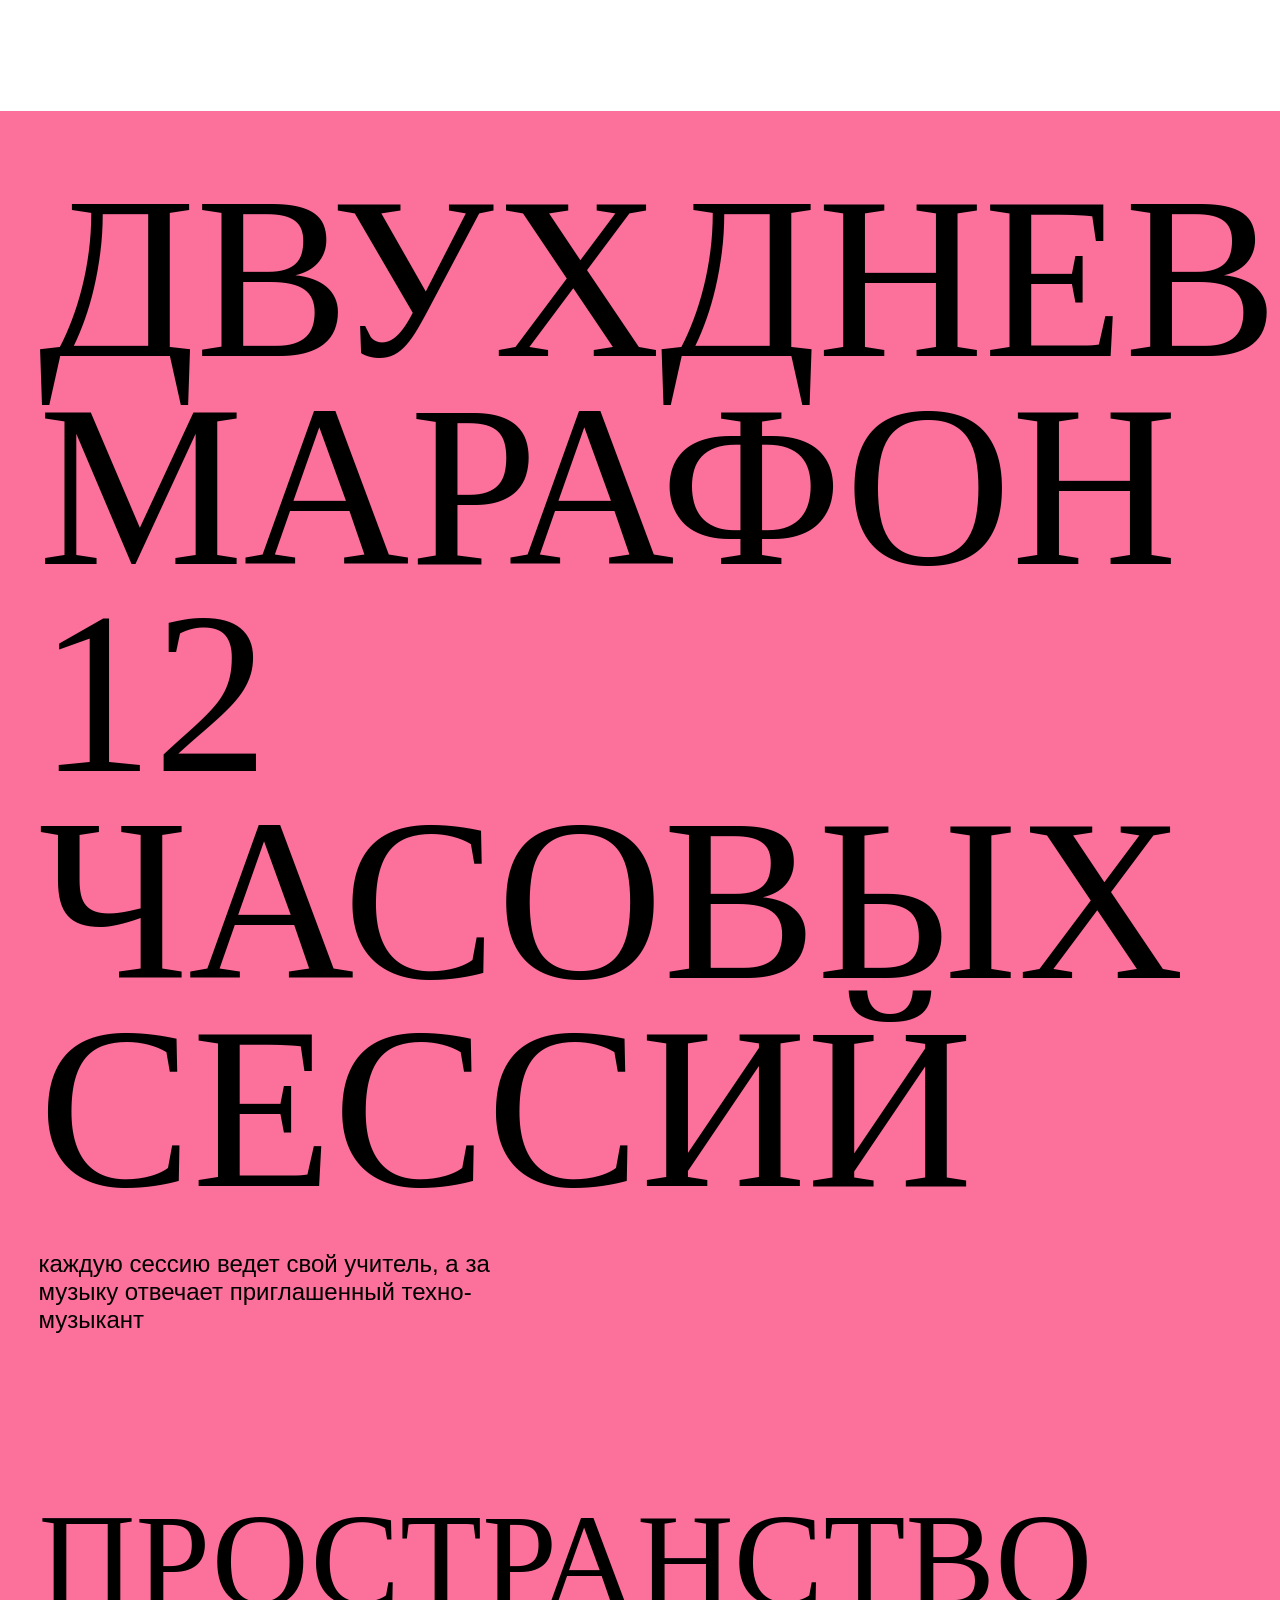
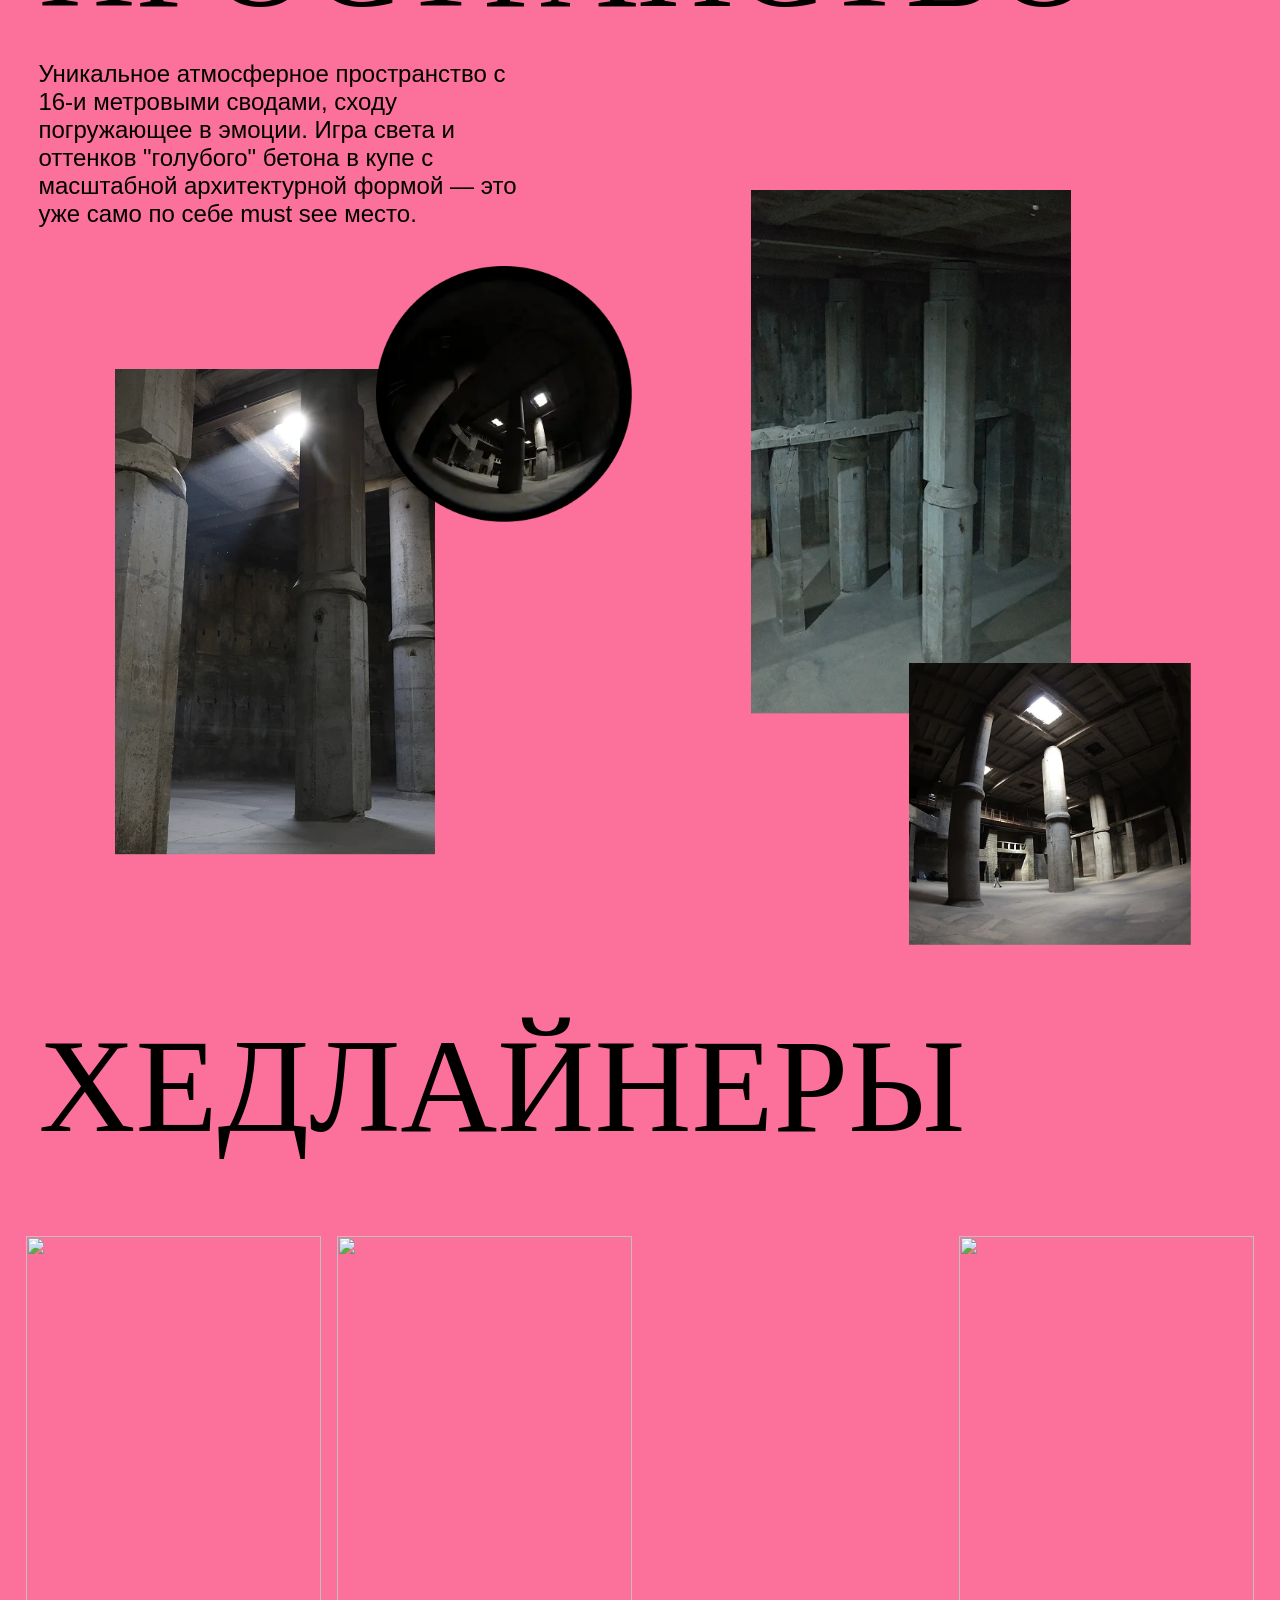
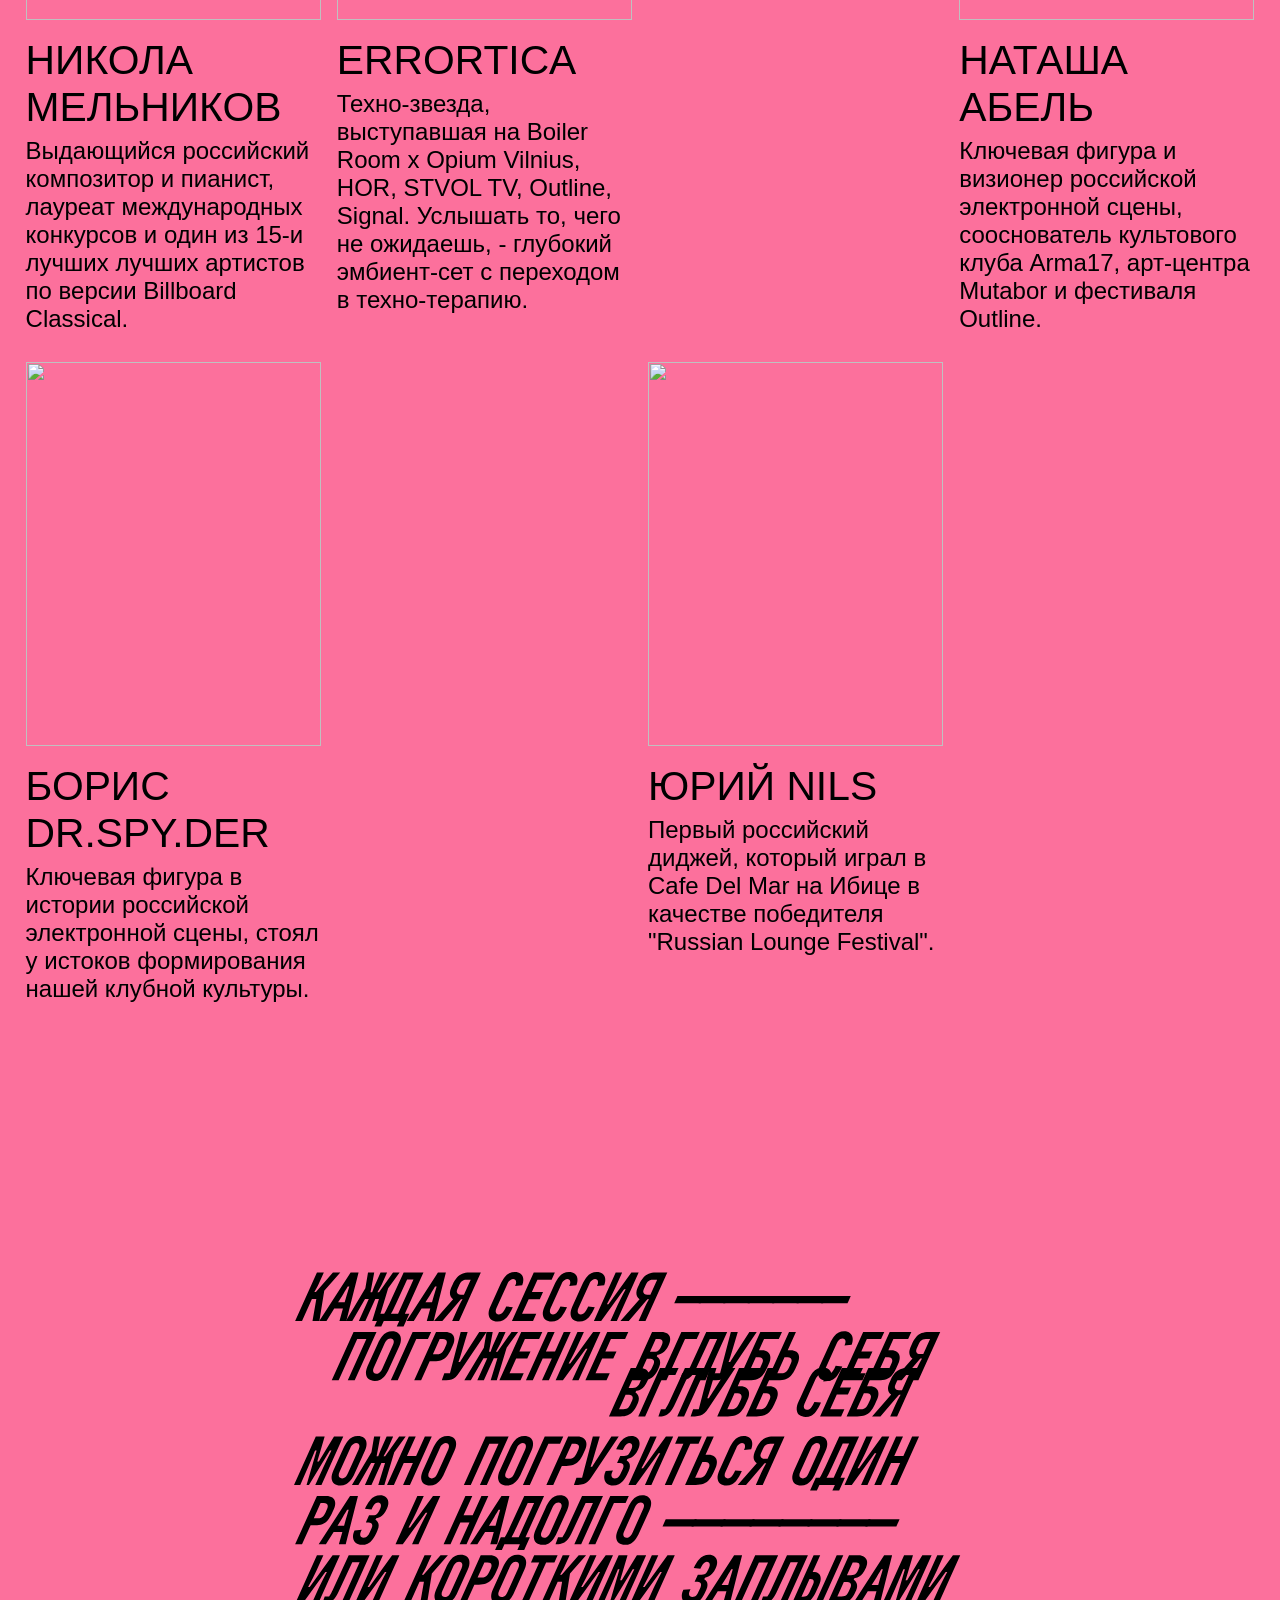
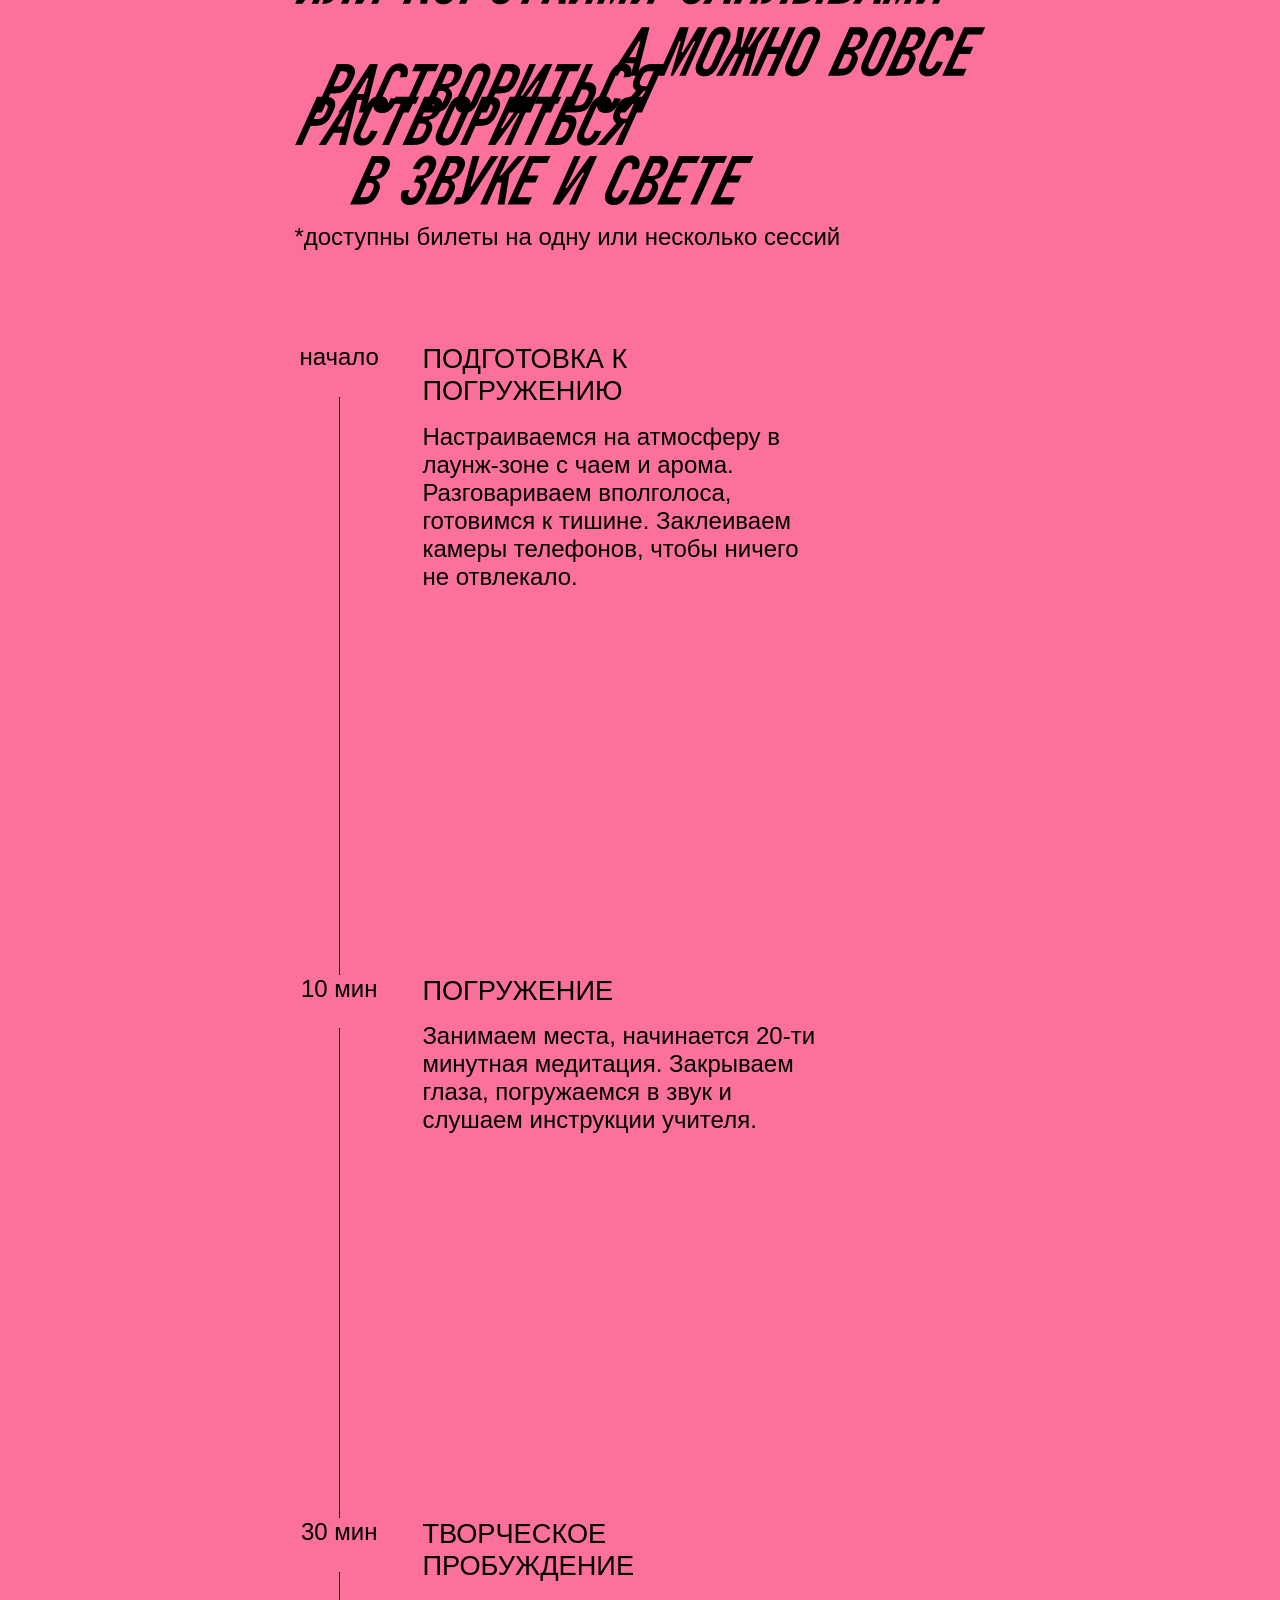
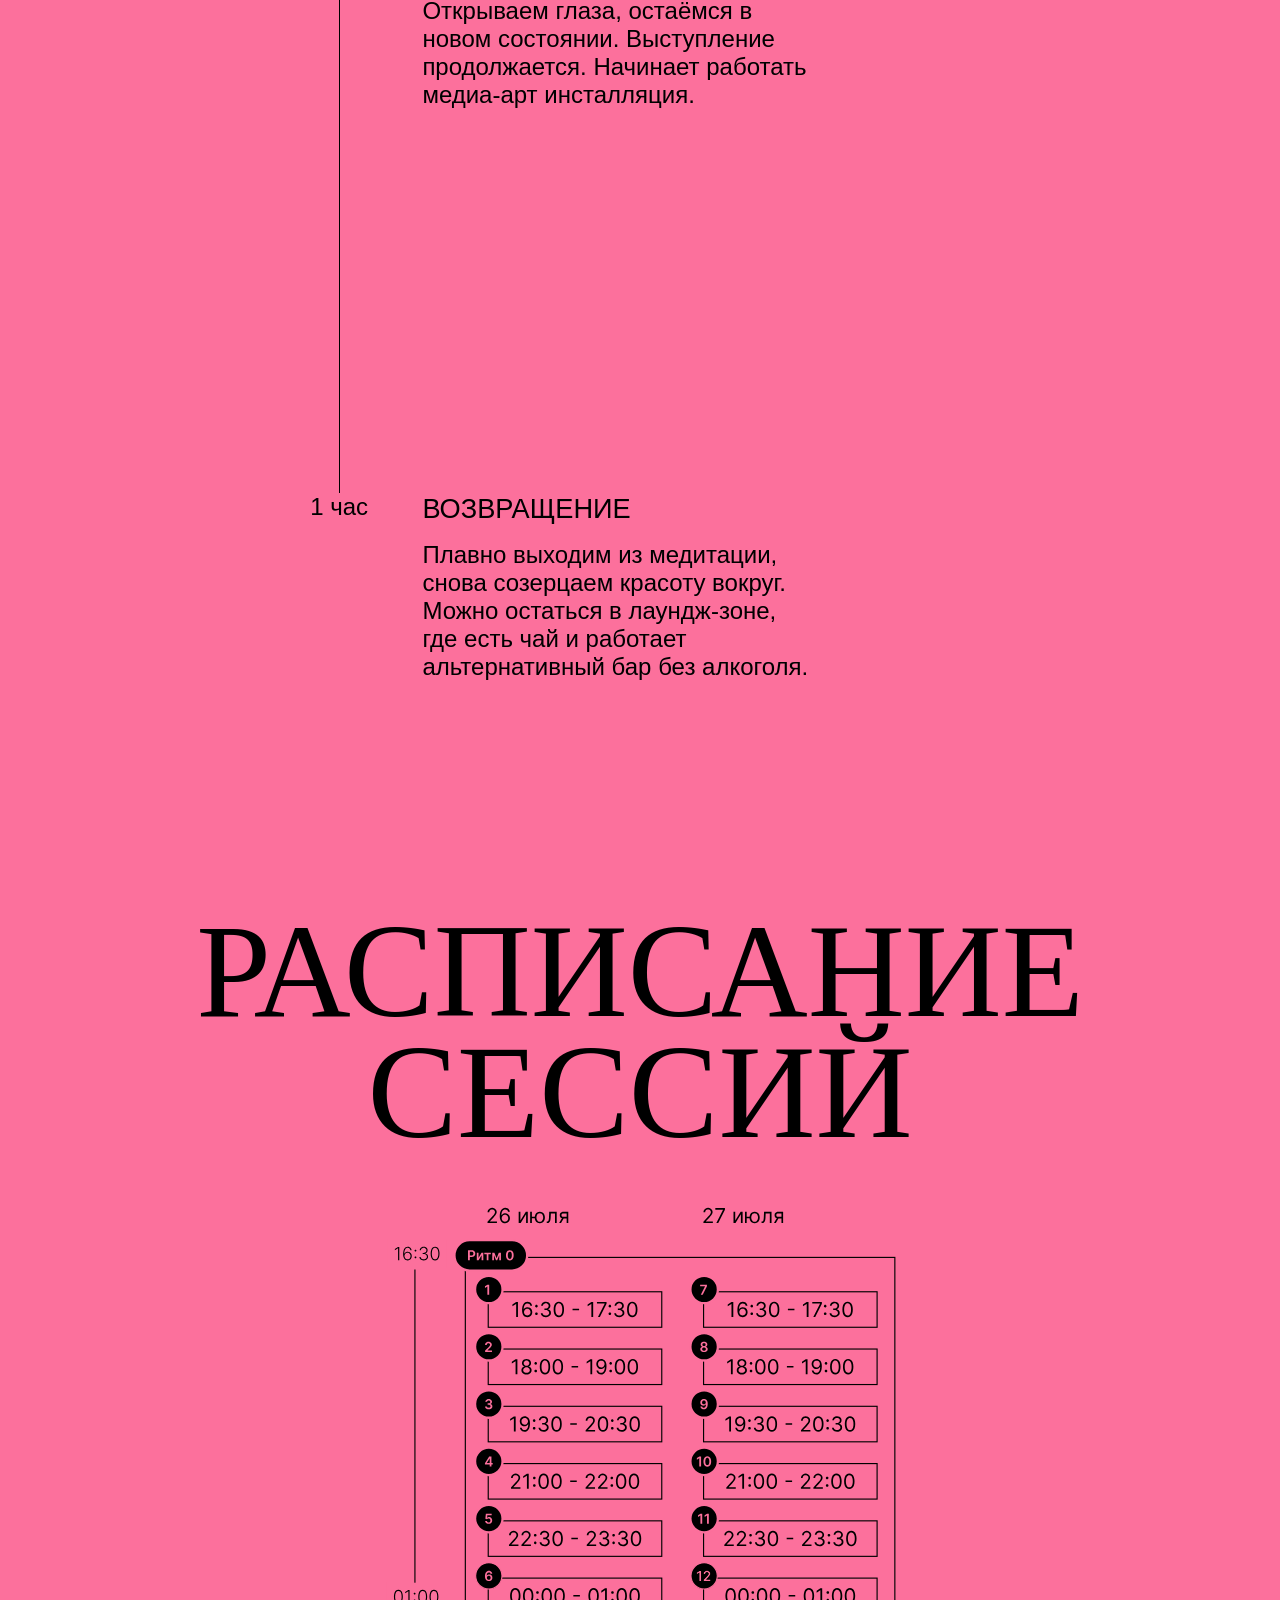
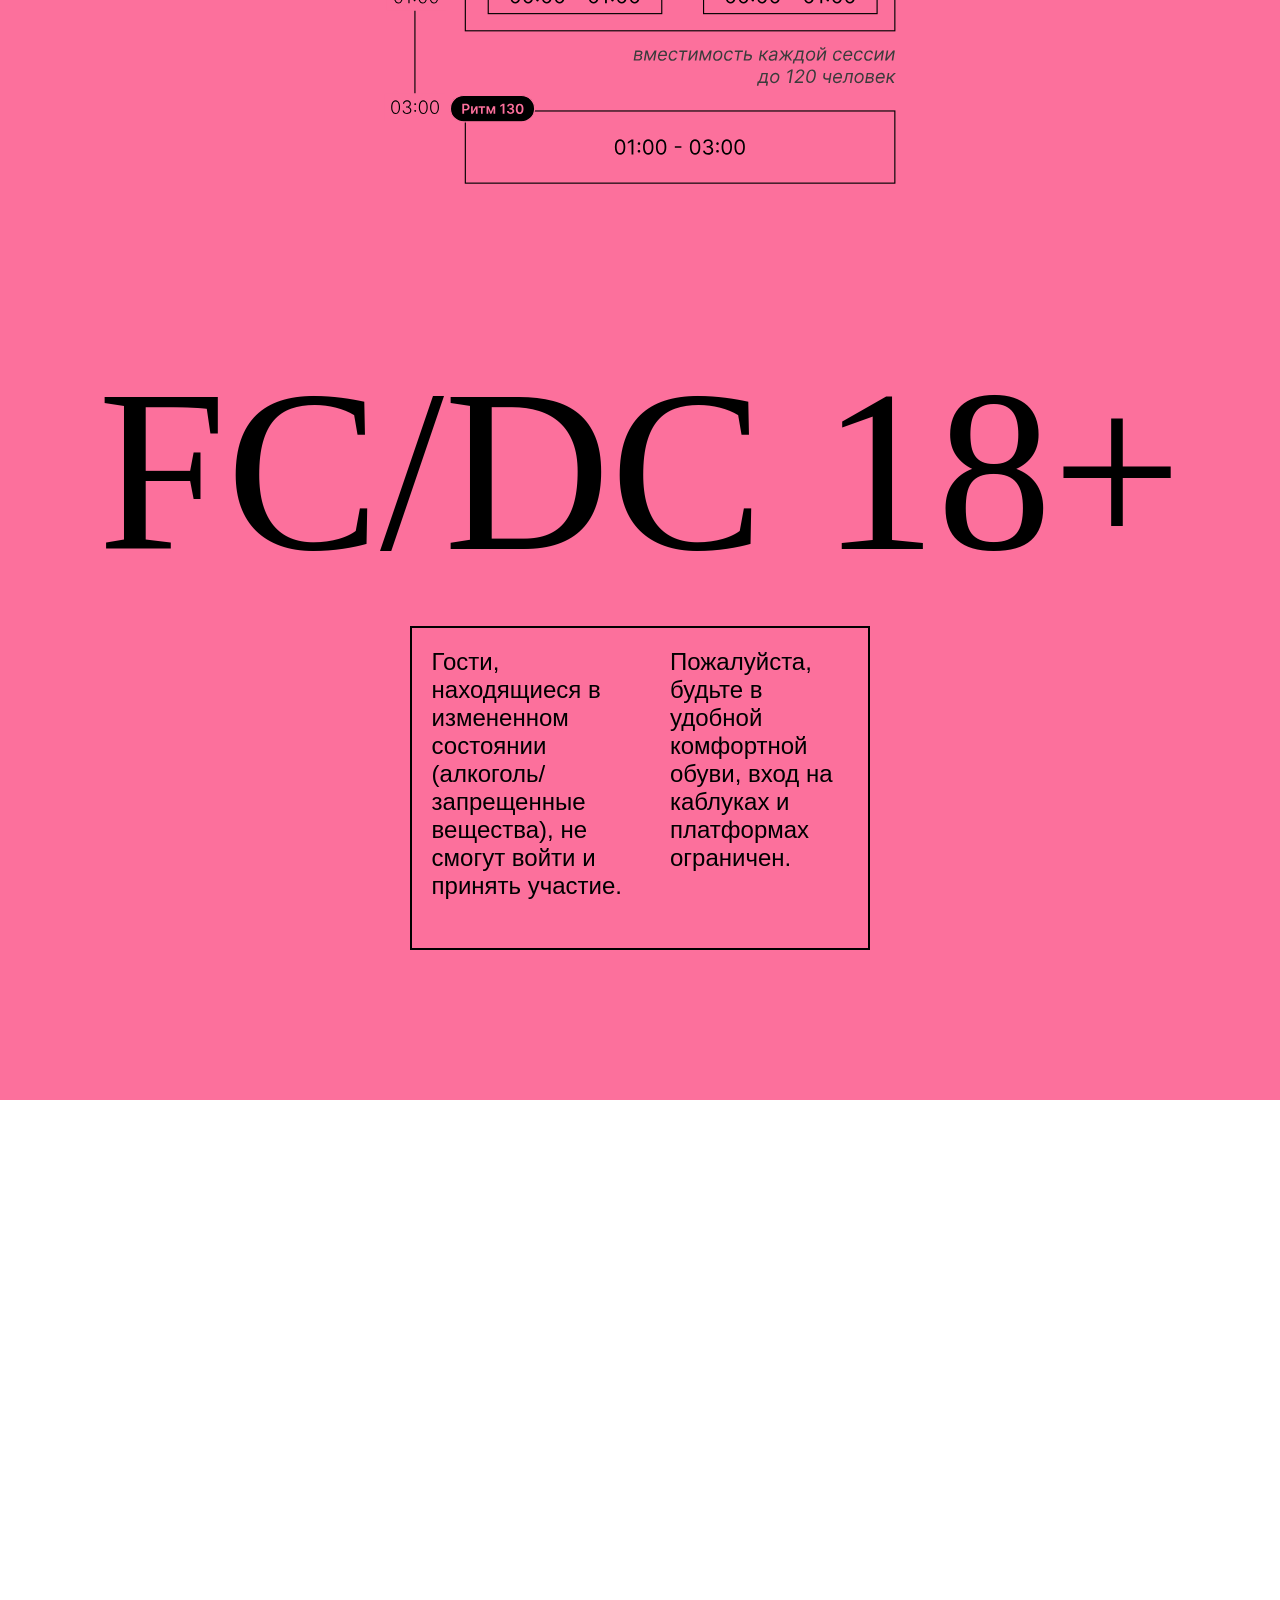
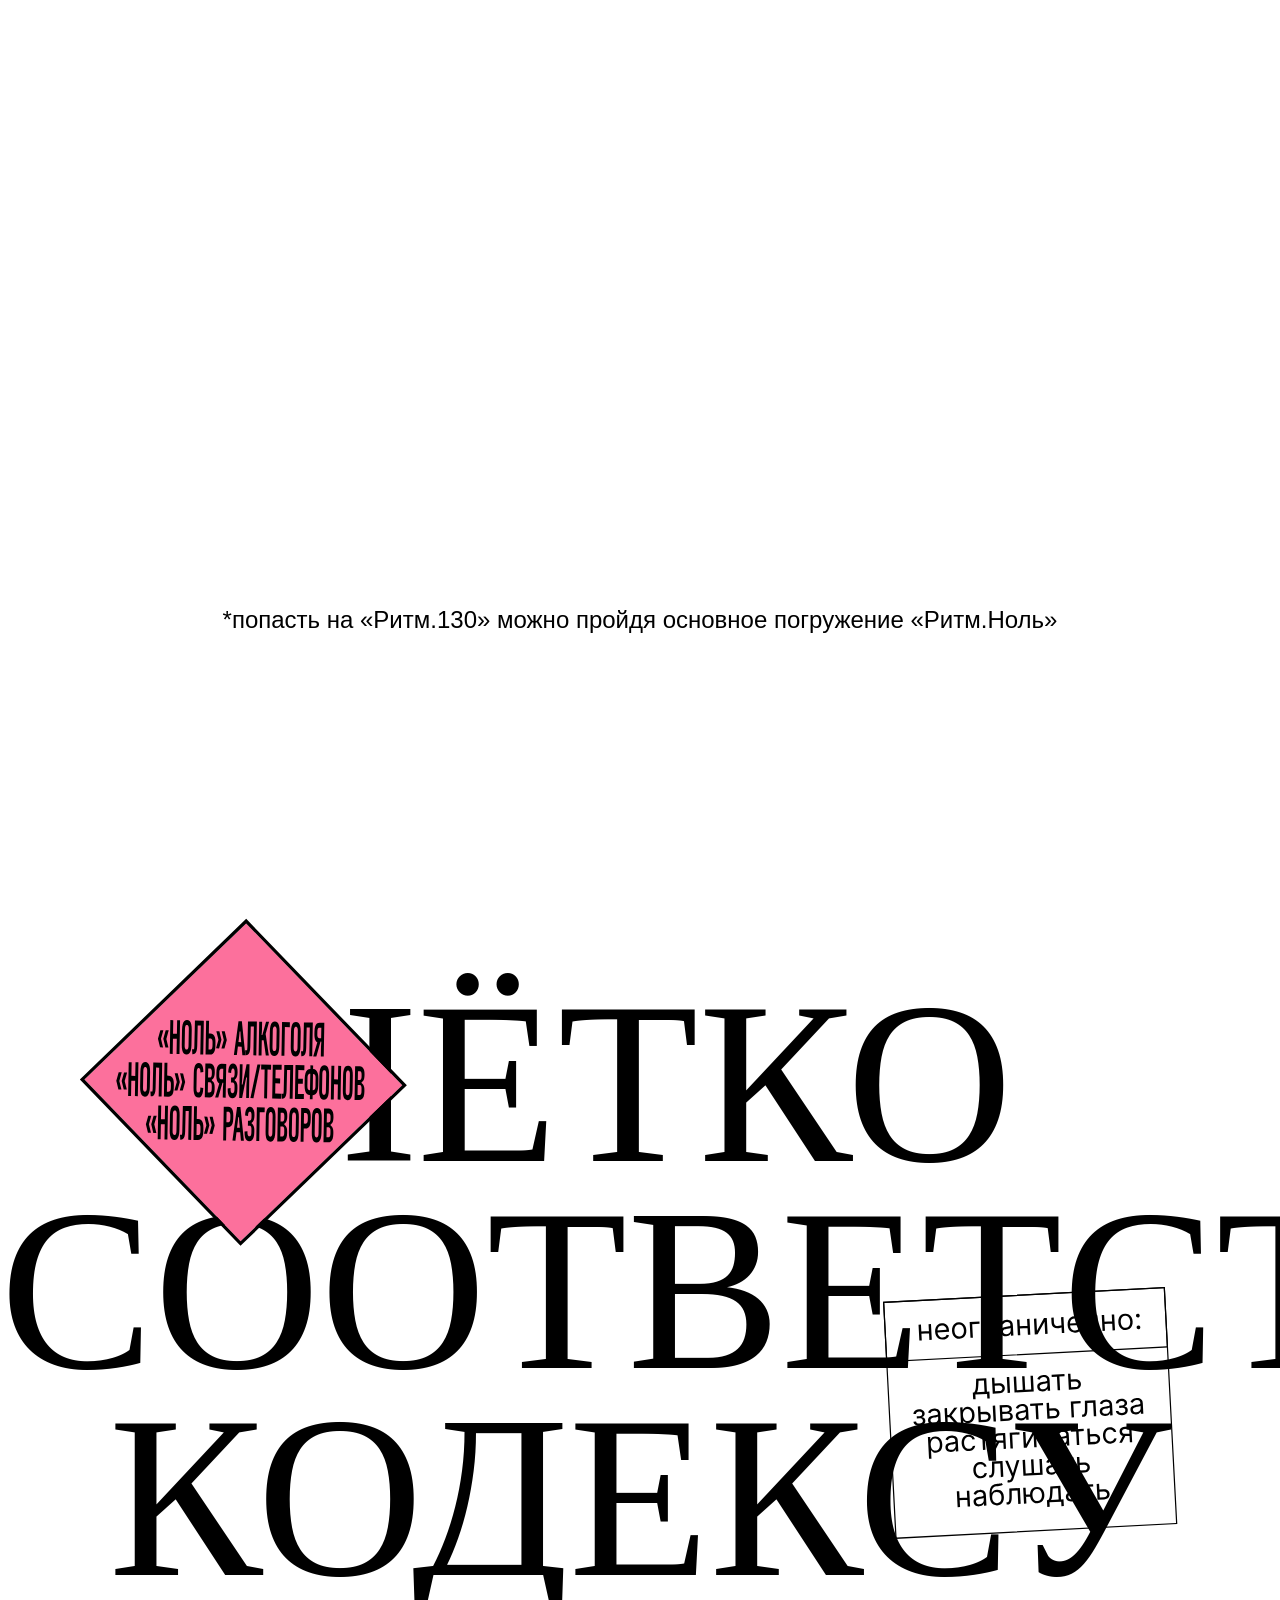
==== commit 3881c819: "bugfix site-desktop-version" ====
--- a/static/1/index.html
+++ b/static/1/index.html
@@ -12,8 +12,8 @@
         <meta   name="description"  content="Ум волнуется раз, душа волнуется два, тело волнуется три — Замри">
 
         <!-- conect-file -->
-        <link   href="style.css?v=5" rel="stylesheet" type="text/css" />
-        <script src="script.js?v=5" defer></script>
+        <link   href="style.css?v=6" rel="stylesheet" type="text/css" />
+        <script src="script.js?v=6" defer></script>
 
         <!-- Yandex.Metrika counter -->
         <script type="text/javascript">
@@ -233,8 +233,8 @@
                     <br><span class="h3-inverce"><span class="marker">Коллективный опыт полной «остановки»</span> Вне зависимости от степени твоей перегрузки</span></h5>
                     
                     <video autoplay="autoplay" allowfullscreen="true" muted="muted"  playsinline="playsinline" loop="loop" preload="auto">
-                        <source src="media/decision-video.mp4" type="video/mp4">
-                        <source src="media/decision-video.mp4" type="video/webm">
+                        <source src="media/decision-video.webm" type="video/webm">
+                        <!-- <source src="media/decision-video.mp4" type="video/mp4"> -->
                     </video>
 
                 </section>
@@ -249,14 +249,22 @@
                 </hgroup>
 
                 <section class="space"> <!-- пространство -->
-                <hgroup>
-                    <h4>Пространство</h4>
-                    <p>Уникальное атмосферное пространство с 16-и метровыми сводами, 
-                        сходу погружающее в эмоции. Игра света и оттенков "голубого" 
-                        бетона в купе с масштабной архитектурной формой — это уже 
-                        само по себе must see место.</p>
-                </hgroup>
-                <img src="media/collage.webp" alt="">
+                    <!-- <hgroup></hgroup> -->
+                    <hgroup class="hgroup-padding">
+                        <h4>Пространство</h4>
+                        <p>Уникальное атмосферное пространство с 16-и метровыми сводами, 
+                            сходу погружающее в эмоции. Игра света и оттенков "голубого" 
+                            бетона в купе с масштабной архитектурной формой — это уже 
+                            само по себе must see место.</p>
+                    </hgroup>
+
+                    <!-- <img src="media/collage.webp" alt=""> -->
+                    <img id="collage-ellipse"   src="media/ellipse.svg">
+                    <img id="collage-photo-1"   src="media/collage-photo-2.webp">
+                    <img id="collage-photo-2"   src="media/collage-photo-1.webp">
+                    <img id="collage-photo-3"   src="media/collage-photo-4.webp">
+                    <img id="collage-photo-4"   src="media/collage-photo-3.webp">
+
                 </section>
 
                 <section> <!-- хедлайнеры -->
@@ -314,7 +322,7 @@
                     </div>
                 </section>
 
-                <section class="diving margin-80"> <!-- погружение -->
+                <section class="diving"> <!-- погружение -->
                     <figure>
                         <h5 class="hide">
                             Каждая сессия – погружение вглубь себя
@@ -721,7 +729,7 @@
 
                     <p class="">01:00-03:00</p>
                     <p class="p-accent-2">
-                        После полуночи пространство оживает под техно от звезд техно сцены <samp class="marker"></samp>
+                        После полуночи пространство пульсирует под техно
                     </p>
                     <!-- <p class="p-accent-2">
                         под двухчасовой сет от звезд <samp class="marker">техно-сцены</samp>
--- a/static/1/style.css
+++ b/static/1/style.css
@@ -19,7 +19,7 @@
 }
 
 hgroup  p    {
-    margin:     6svw    0;
+    /* margin:     6svw    0; */
 }
 
 
@@ -202,7 +202,7 @@
 
 
 h6 {
-    font-size: 1em;
+    font-size: 1.2em;
     font-weight: normal;
     /* text-align: center; */
     text-transform: uppercase;
@@ -442,12 +442,48 @@
 
 .project-history {
     background-color: #ffffff;
-    padding: 40px;
-}
-
-.project-history h5 {
+    padding: 35svw 6svw 60svw 6svw;
+
+    & hgroup {
+        @media  (min-width: 900px)  {  
+            display:        flex;
+            width:          40%;
+            flex-direction: column;
+            margin:         auto;
+        }
+ 
+    }
+    & h5 {
+        margin: 20svw 0 7svw 0;
+
+        @media  (min-width: 900px)  {  
+            margin: 200px   0   2svw    0;
+        }
+    }
+
+    & p {
+        margin: 4svw   0;
+
+
+        @media  (min-width: 900px)  {  
+            margin: 1svw   0;
+        }
+    }
+
+    @media  (min-width: 900px)  {  
+        padding: 0 0 15svw 0;
+    }
+}
+
+/* .project-history h5 {
     margin: 200px 0 0 0;
-}
+} */
+
+
+    /* .project-history    p  {
+        margin: 1svw   0;
+    } */
+
 
 
 .logo-130 {
@@ -479,7 +515,7 @@
 
 }
 .ritm-130 .text-center {
-    margin: 73svw 50px 0 50px;
+    margin: 96svw 50px 0 50px;
     color: black;
 }
 
@@ -562,7 +598,7 @@
 
 
 .client-pain {
-    height: 350vh;
+    height: 250vh;
 
     background: linear-gradient(
         to bottom,
@@ -639,8 +675,17 @@
 }
 
 .hgroup-padding {
-
-        padding: 5svw 3svw;
+    padding: 5svw 3svw;
+
+    & p {
+        width: 90%;
+        margin: 8svw 0;
+
+        @media (min-width: 900px) {  
+            width: 40%;
+            margin: 3svw 0;  
+        }
+    }
 }
 
 /* .cover-2 {
@@ -679,35 +724,144 @@
 }
 
 .space {
-    background-image:   url("media/ellipse.svg");
+    /* background-image:   url("media/ellipse.svg");
     background-size:    200vw;
     background-position: -100vw 78svw;
-    background-repeat:  no-repeat;
-    
-    & img {
+    background-repeat:  no-repeat; */
+    position: relative;
+
+    /* & img {
         width: 90svw;
         margin: 2svw 0 10svw 2svw;
 
         @media  (min-width: 900px)  {   
         margin: 2svw;
         }
-    }
+    } */
+
+    /* display: flex; */
+
+    /* --gap: 1em;
+    --columns: 1;
+    --gap-number: calc(var(--columns) - 1);
+    gap: var(--gap); */
 
     & hgroup {
-        width: 80%;
-        text-align: left;
-        margin: 0 3svw;
+        /* width: 80%; */
+        /* text-align: left; */
+        /* margin: 0 3svw; */
 
         @media  (min-width: 900px)  {   
-            width:  40%;
-            margin: 5svw;
+            /* --columns: 4; */
+            /* width: calc((100% - var(--gap-number) * var(--gap)) / (var(--columns))); */
+            /* margin: 5svw; */
+            /* margin: 0svw; */
         }
 
         & h4 {
-            margin: 2svw;
-        }
-    }
-}
+            /* margin: 2svw; */
+        }
+    }
+
+    @media  (min-width: 900px)  {   
+        padding: 0 0 8svw 0
+    }
+}
+
+#collage-ellipse {
+    position: absolute;
+    width: 193svw;
+
+    top: 78svw;
+    left: -95svw;
+
+    z-index: 2;
+
+    @media  (min-width: 900px)  {   
+        width: 114svw;
+
+        top: -39svw;
+        left: -22svw;
+    }
+}
+
+#collage-photo-1 {
+    width: 60svw;
+    height: 90svw;
+    object-fit: cover;
+
+    position: relative;
+    top: 2svw;
+    left: 20svw;
+
+    @media  (min-width: 900px)  {   
+        width: 25svw;
+        height: 38svw;
+
+        top: 0svw;
+        left: 9svw;
+    }
+}
+
+#collage-photo-2 {
+    width: 48svw;
+    height: 48svw;
+    object-fit: cover;
+
+    position: relative;
+    top: -10svw;
+    left: 2svw;
+
+    z-index: 2;
+
+    @media  (min-width: 900px)  {   
+        width: 20svw;
+        height: 20svw;
+
+        top: -26svw;
+        left: 4svw;
+    }
+}
+
+#collage-photo-3 {
+    width: 60svw;
+    height: 90svw;
+    object-fit: cover;
+
+    position: relative;
+    top: -27svw;
+    left: 31svw;
+
+    @media  (min-width: 900px)  {   
+        width: 25svw;
+        height: 41svw;
+
+        top: -11svw;
+        left: 13svw;
+    }
+}
+
+#collage-photo-4 {
+    width: 53svw;
+    height: 53svw;
+    object-fit: cover;
+
+    position: relative;
+    top: -39svw;
+    left: 11svw;
+
+    z-index: 2;
+
+    @media  (min-width: 900px)  {   
+        width: 22svw;
+        height: 22svw;
+
+        top: 7svw;
+        left: 0svw;
+    }
+}
+
+
 
 
 .headliners {  
@@ -780,6 +934,18 @@
     }
 }
 
+
+.diving {
+    margin:         20svw    0;
+
+    @media  (min-width: 900px)  {   
+        display:        flex;
+        width:          60%;
+        flex-direction: column;
+        margin:         18svw    auto;
+    }
+}
+
 /* ——————— line animation (mobile) ——————— */
 
 #background-mobile-line {
@@ -905,7 +1071,8 @@
     }
 
     h4  {
-        font-size:  12.5em;
+        /* font-size:  12.5em; */
+        font-size: 10.5svw;
     }
 
     h5  {
@@ -943,7 +1110,7 @@
     }
 
     p {
-        font-size: 1.3em;
+        font-size: 1.5em;
     }
 
     .schedule {
@@ -965,12 +1132,6 @@
        display: none; 
     }
     
-    .diving {
-        display:        flex;
-        width:          60%;
-        flex-direction: column;
-        margin:         25svw    auto;
-    }
 
     .button-sticky  {
         width:  fit-content;
@@ -992,7 +1153,7 @@
     .cover  h6  {
         font-size:  2em;
         margin:     0   0   1svw    0;
-        width: ;
+        /* width: ; */
     }
 
 
@@ -1057,20 +1218,9 @@
         margin: 28svw   50px    0   50px;
     }
 
-    .project-history    hgroup  {
-        display:        flex;
-        width:          40%;
-        flex-direction: column;
-        margin:         auto;
-    }
-
-    .project-history    h5  {
-        margin: 200px   0   2svw    0;
-    }
-
-    .project-history    p  {
-        margin: 1svw   0;
-    }
+
+
+
 
 
 }
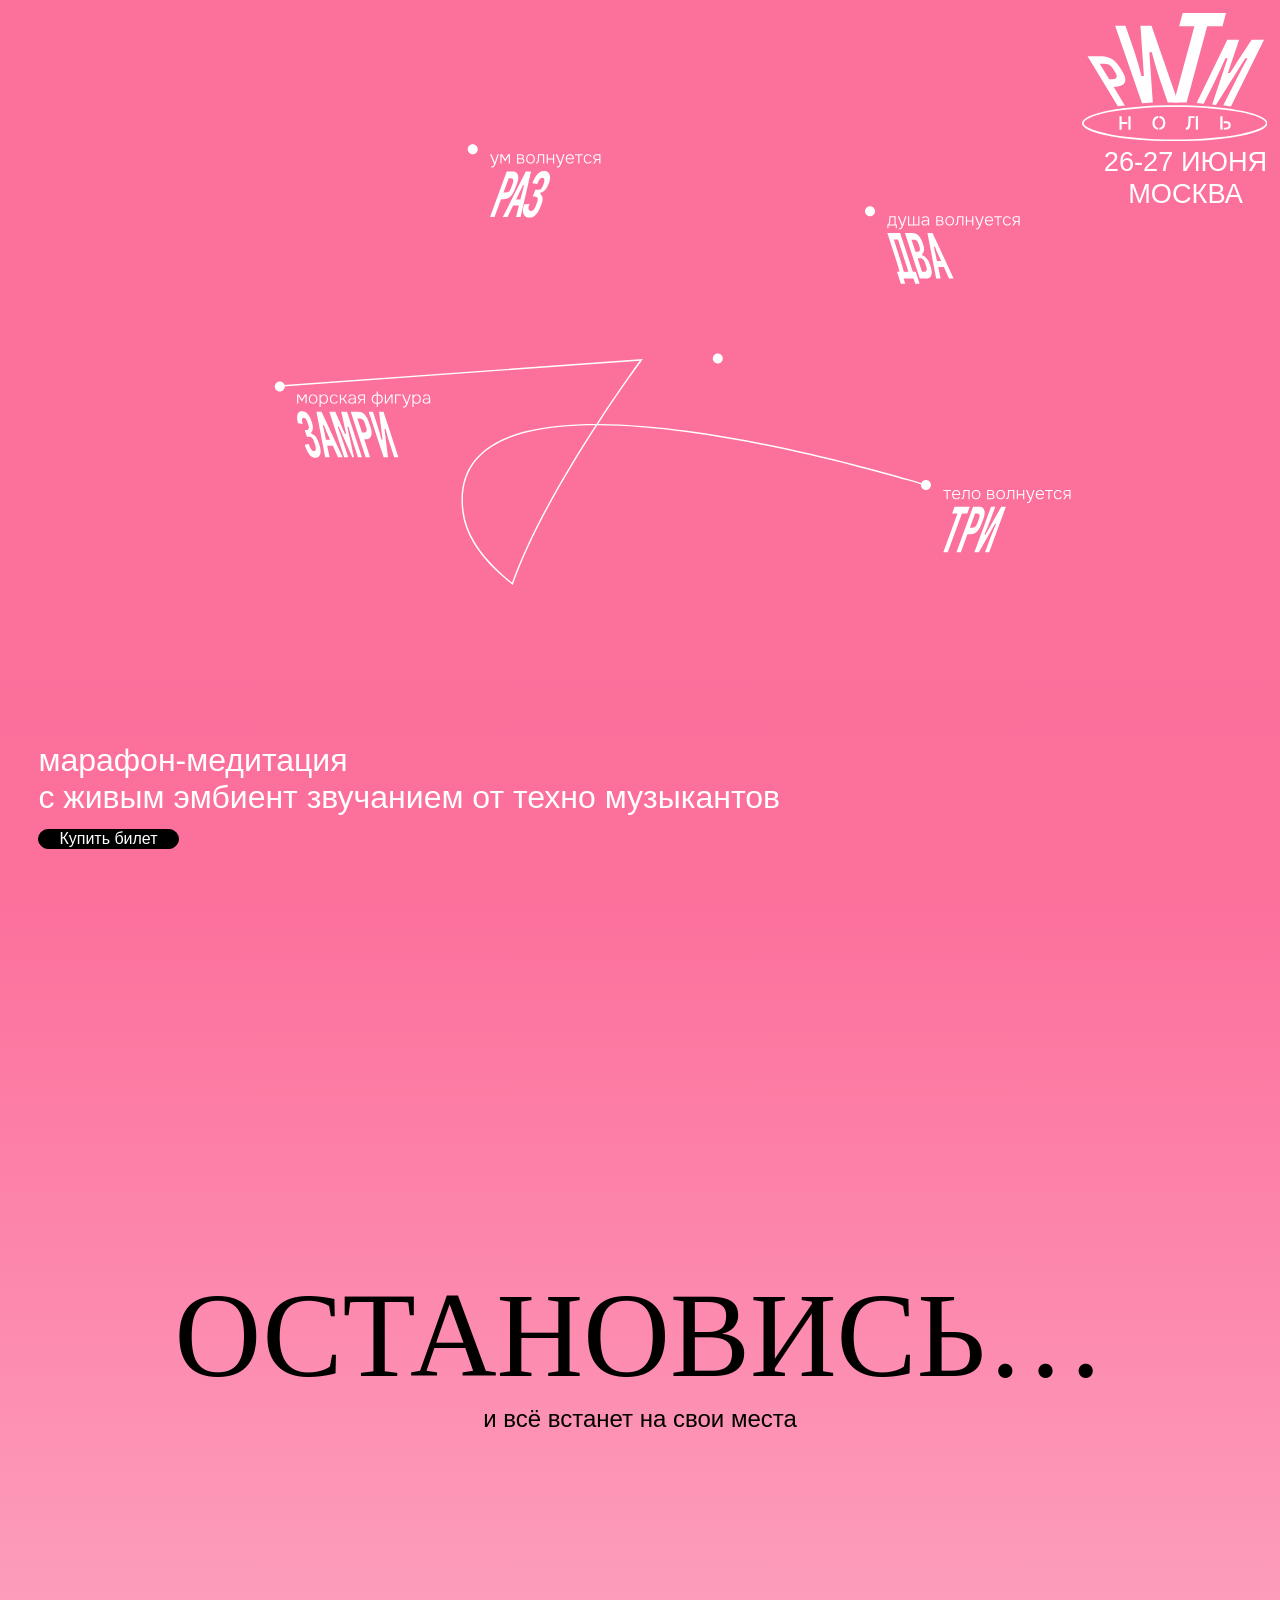
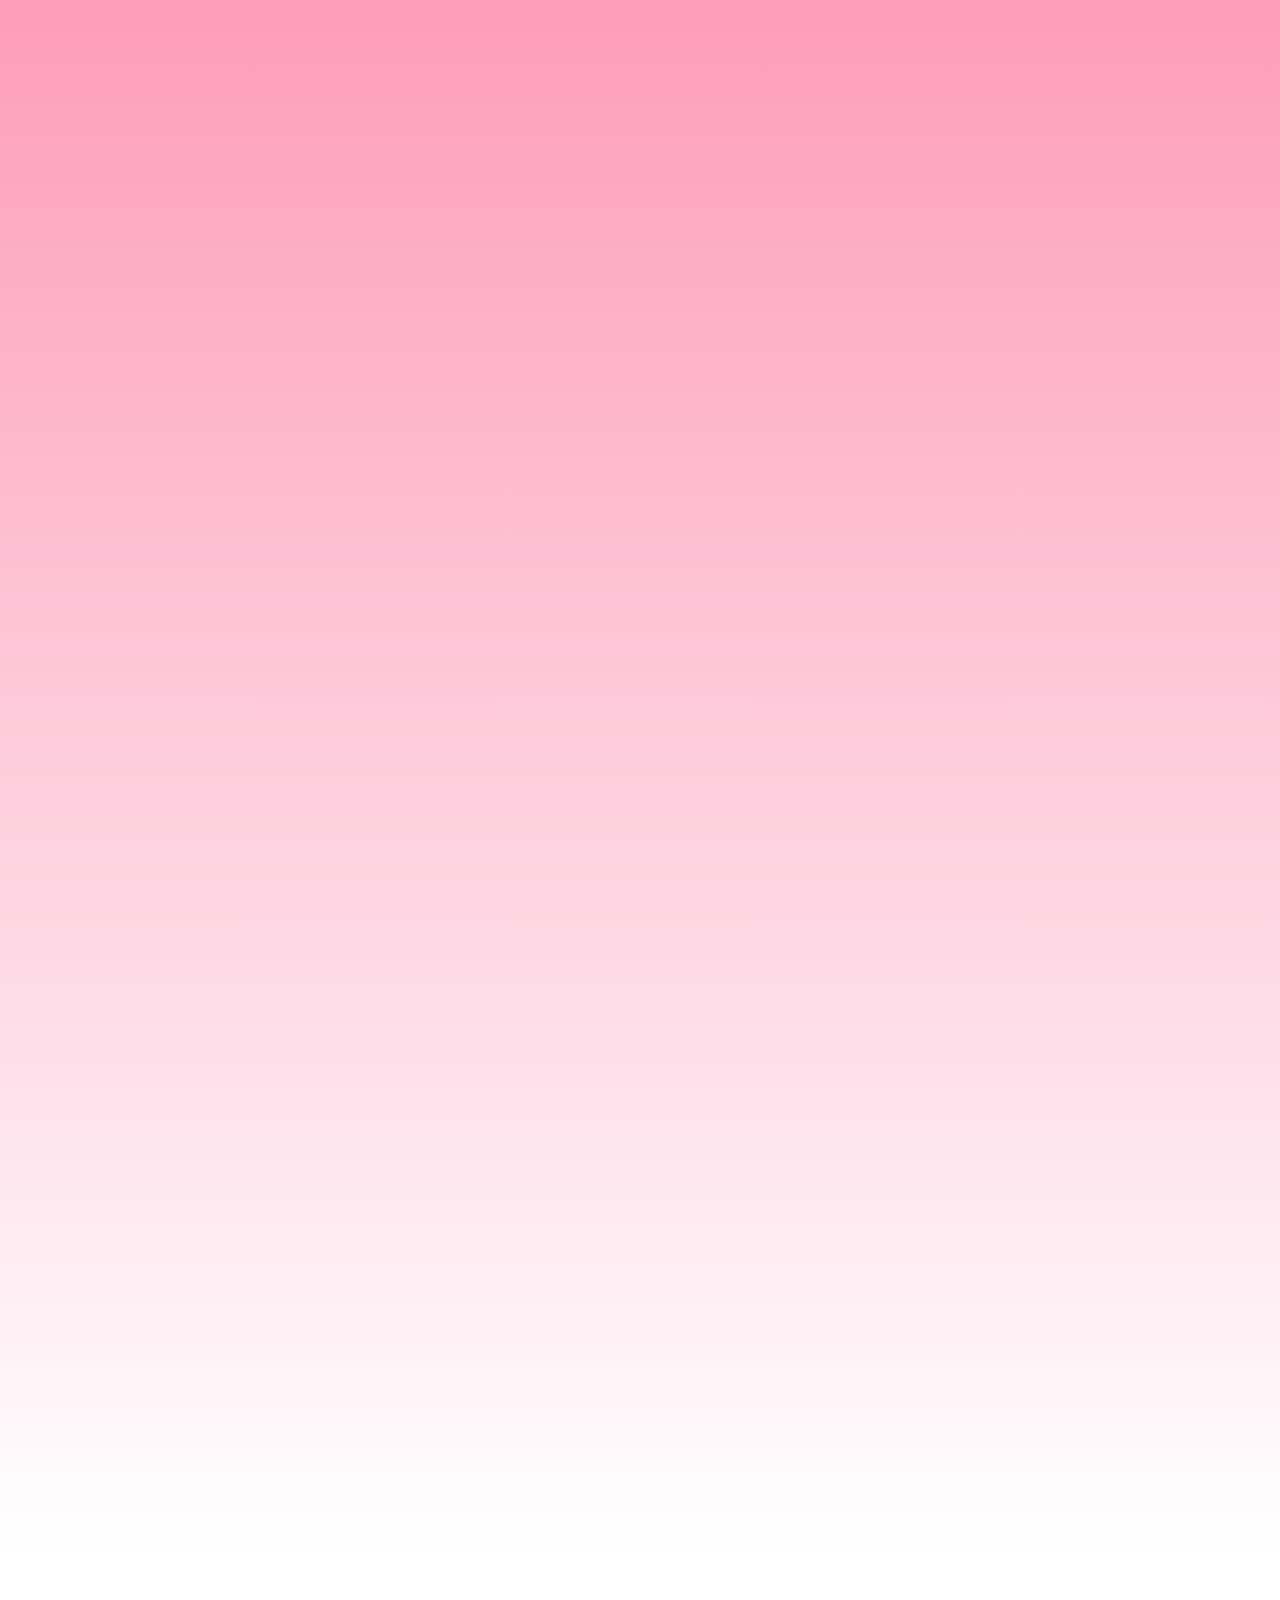
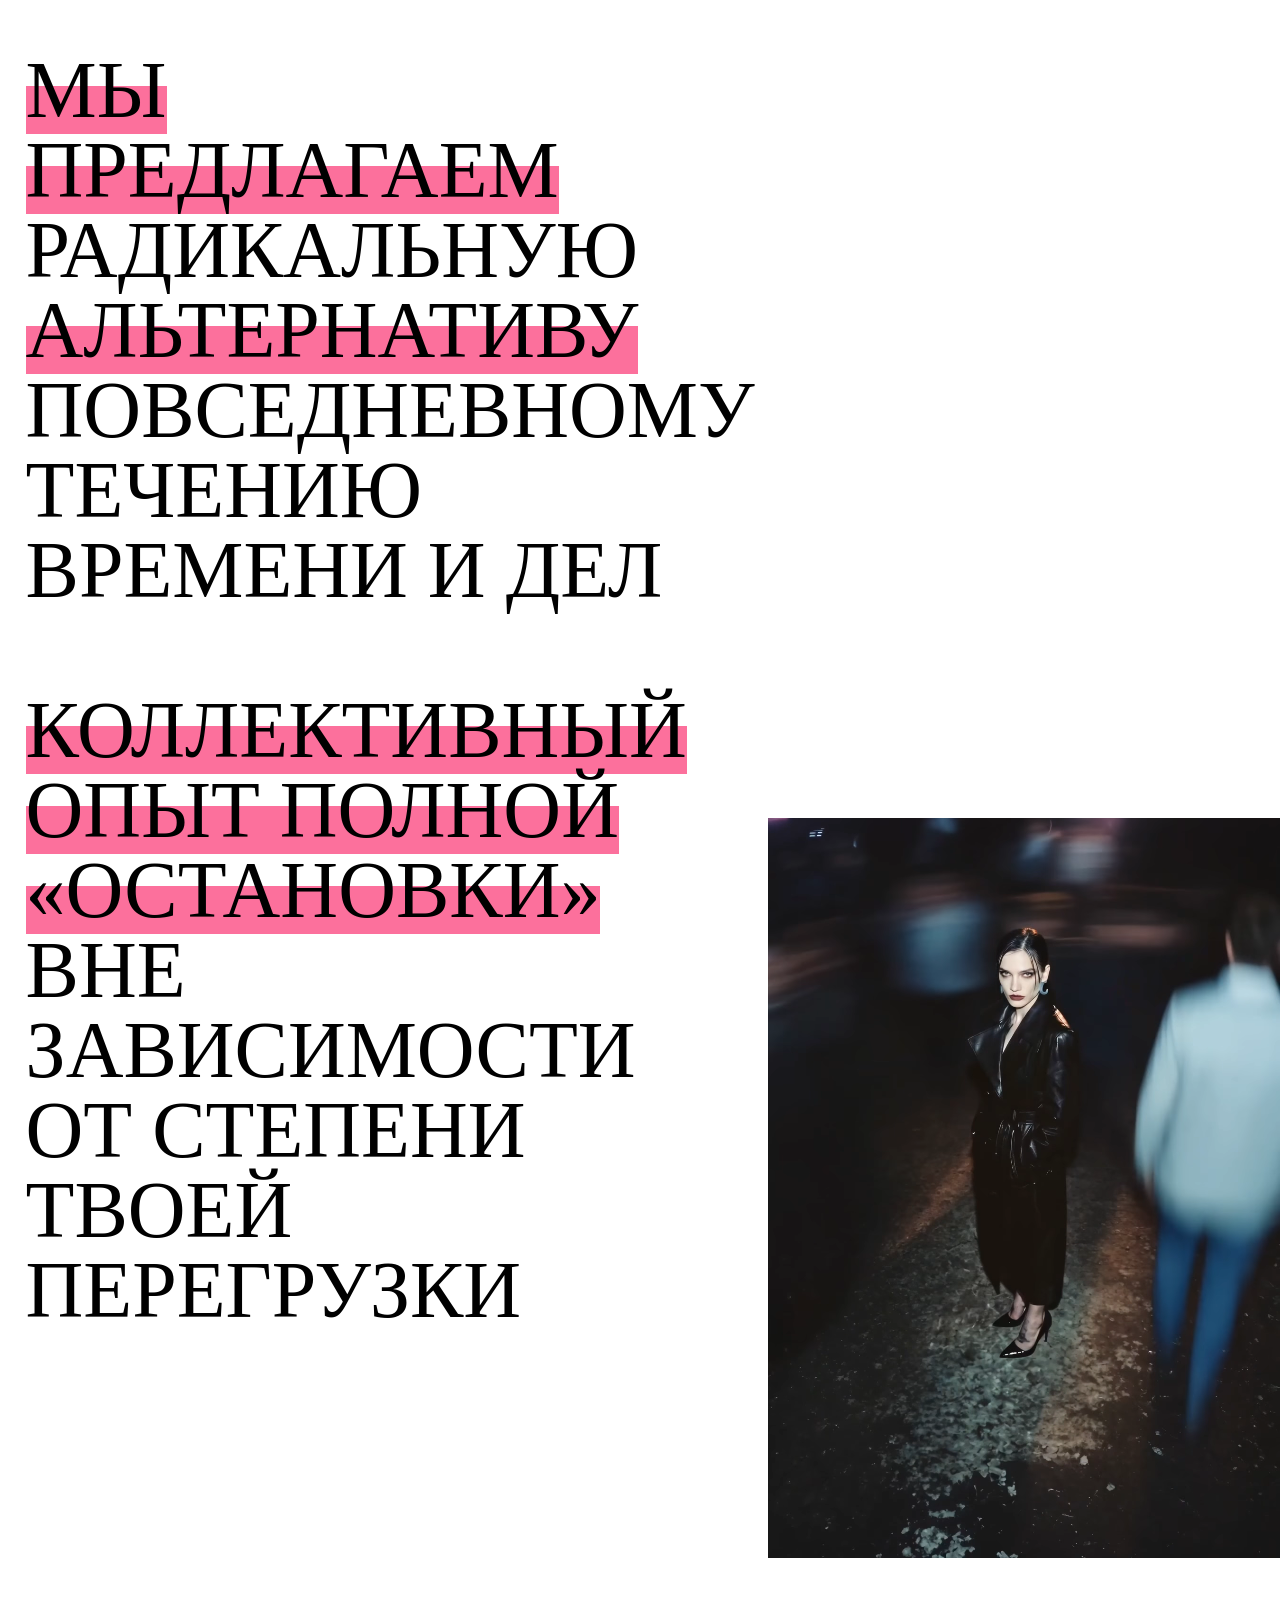
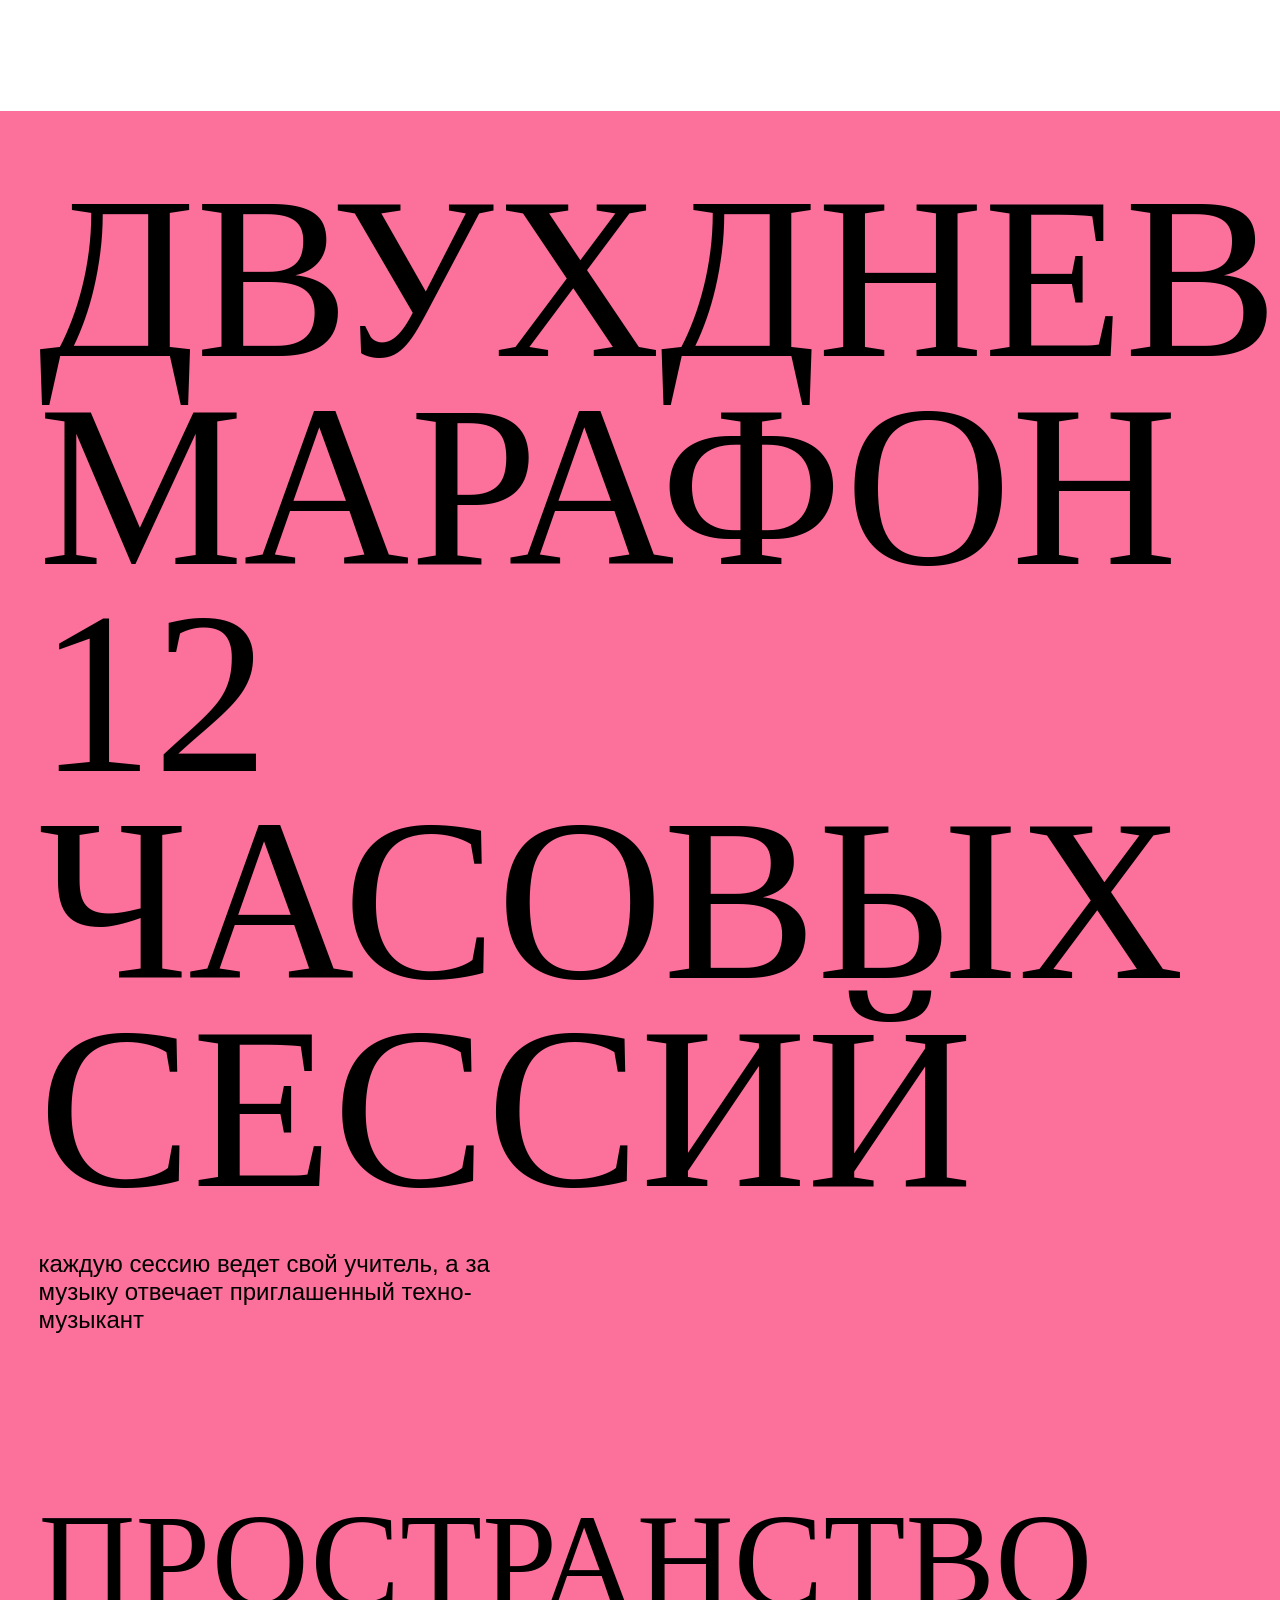
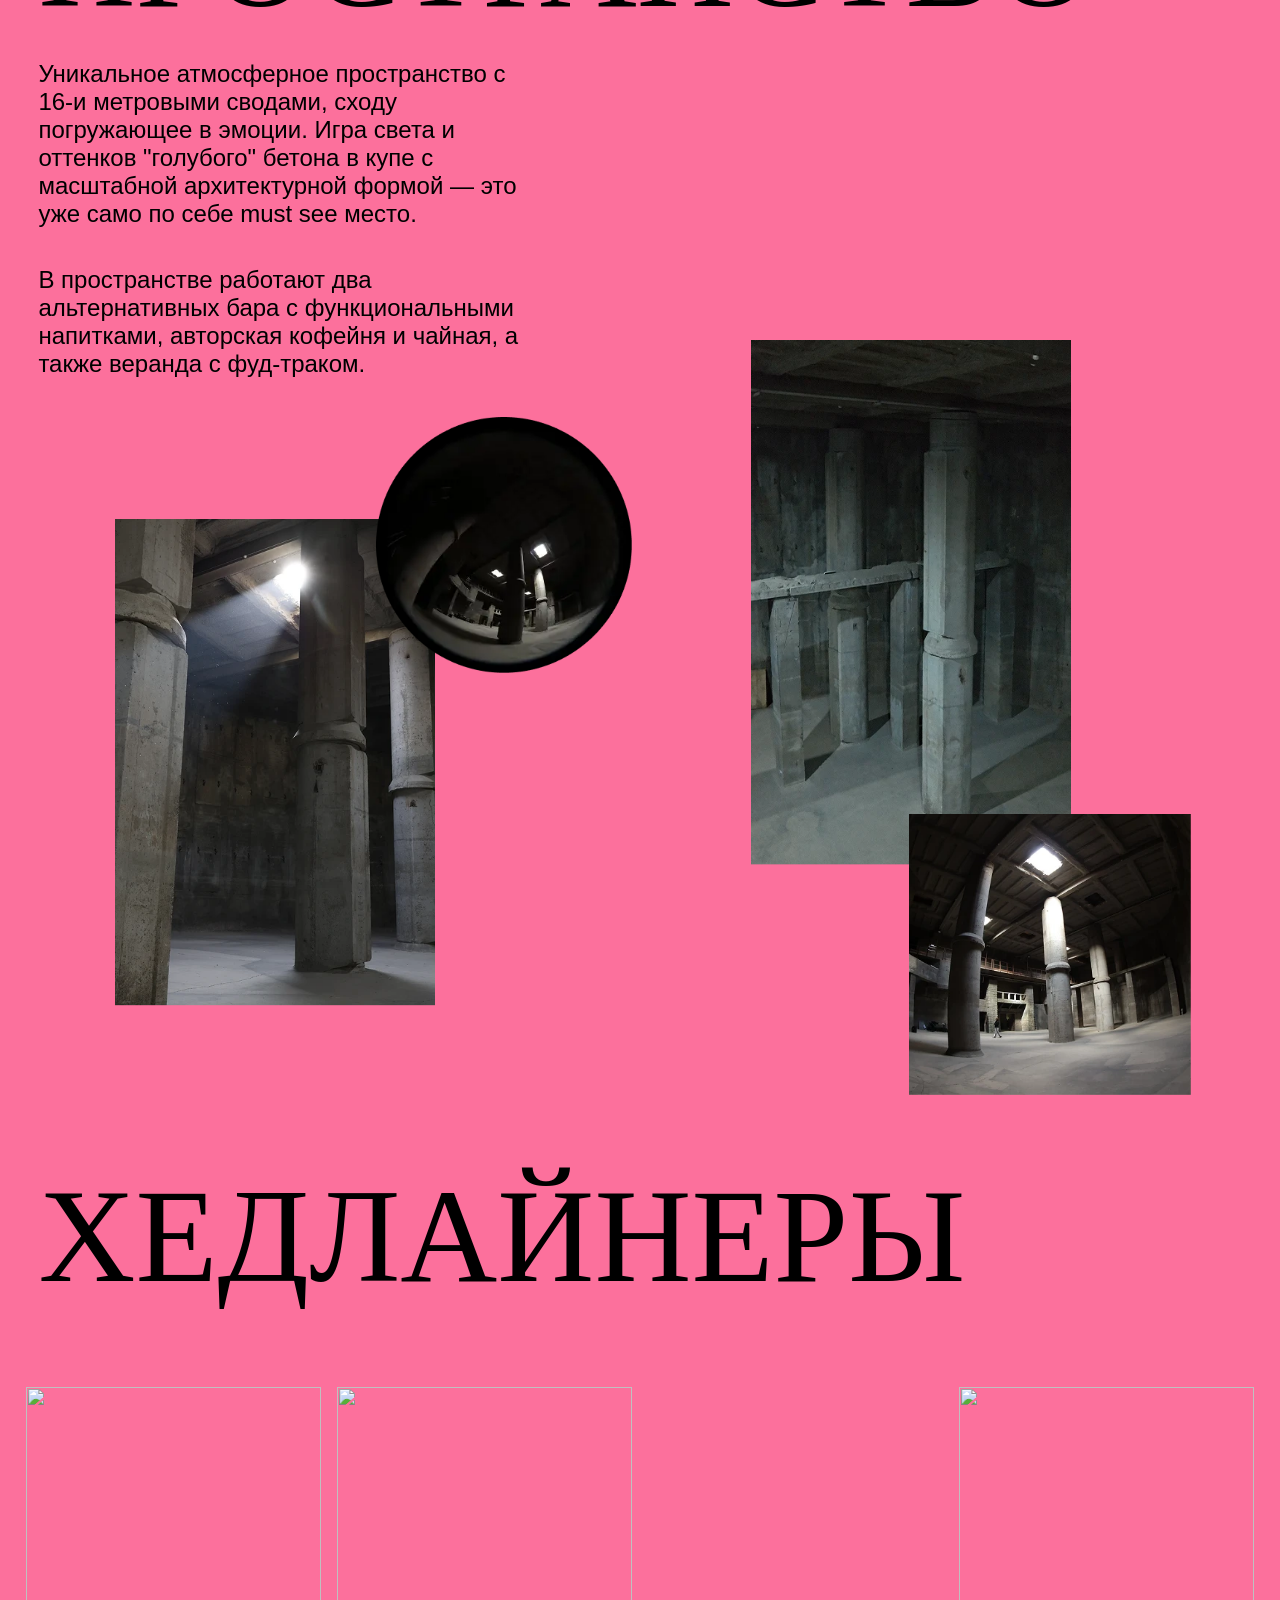
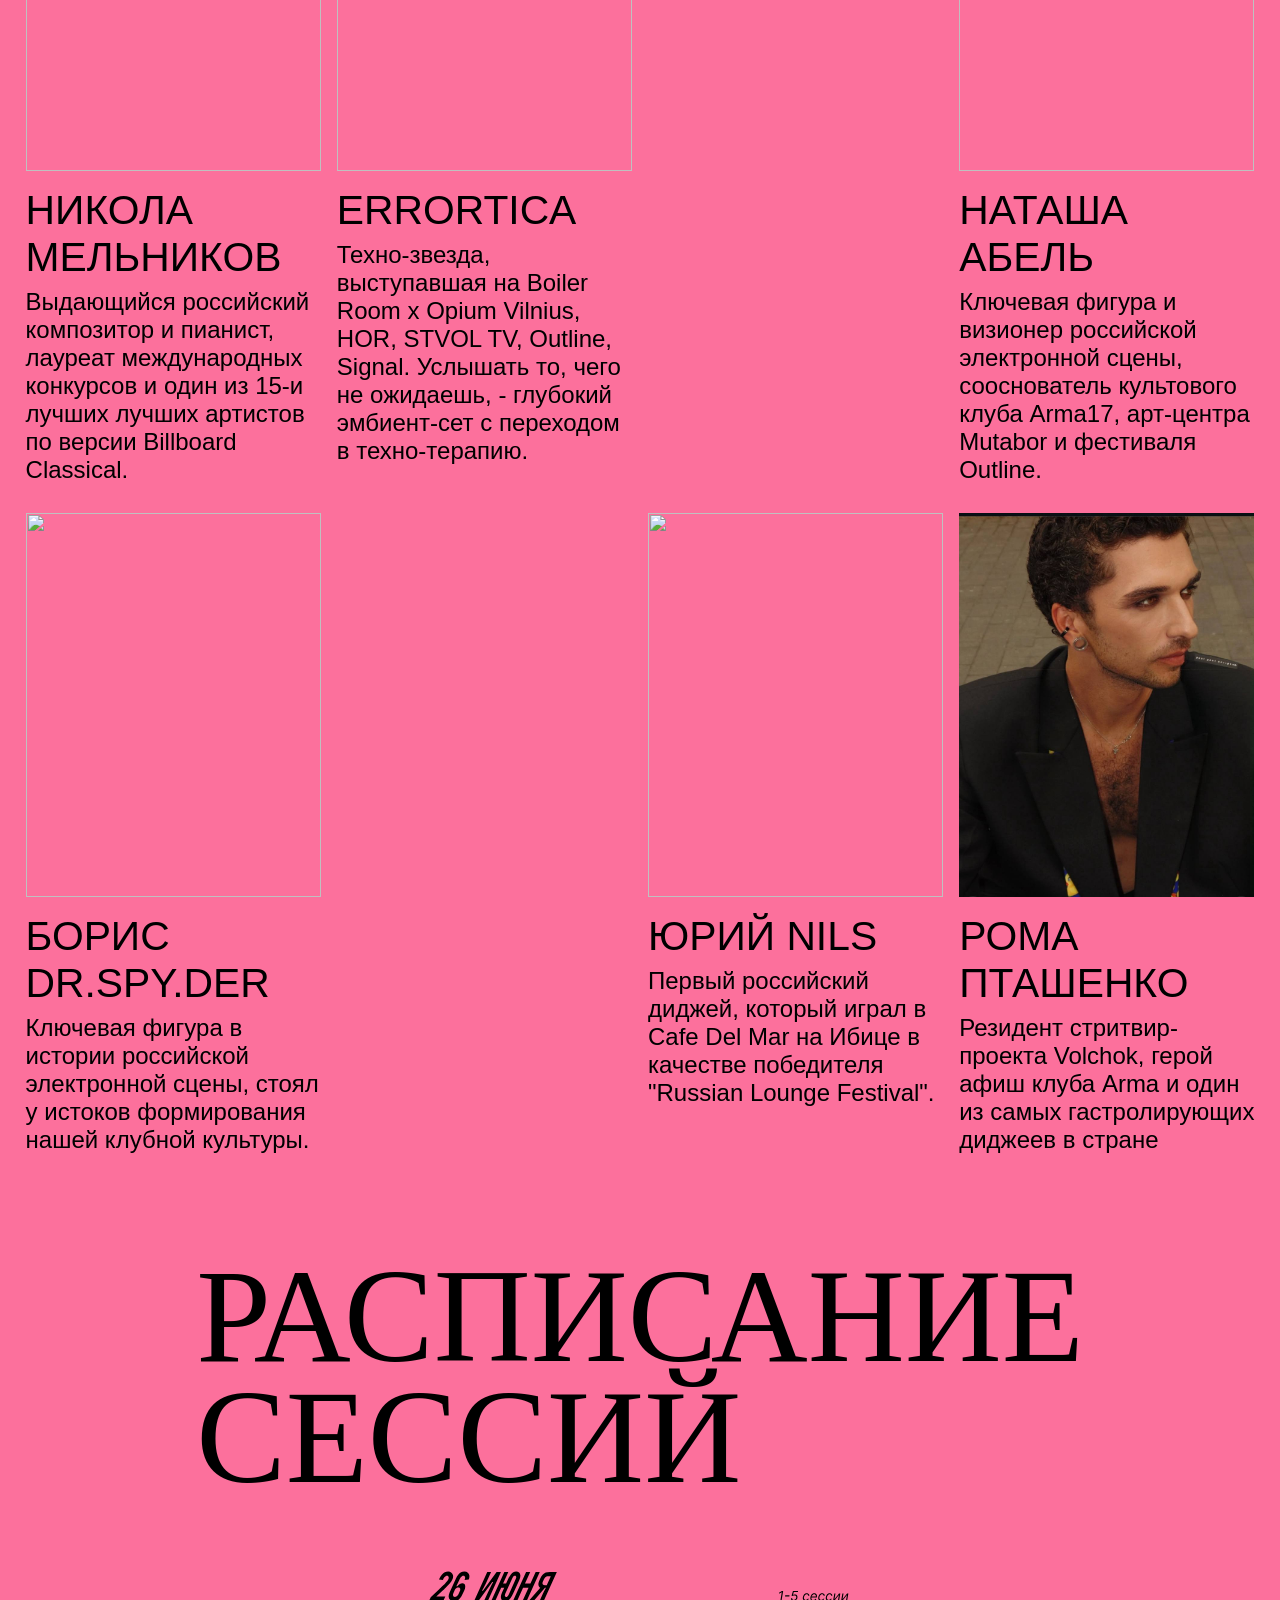
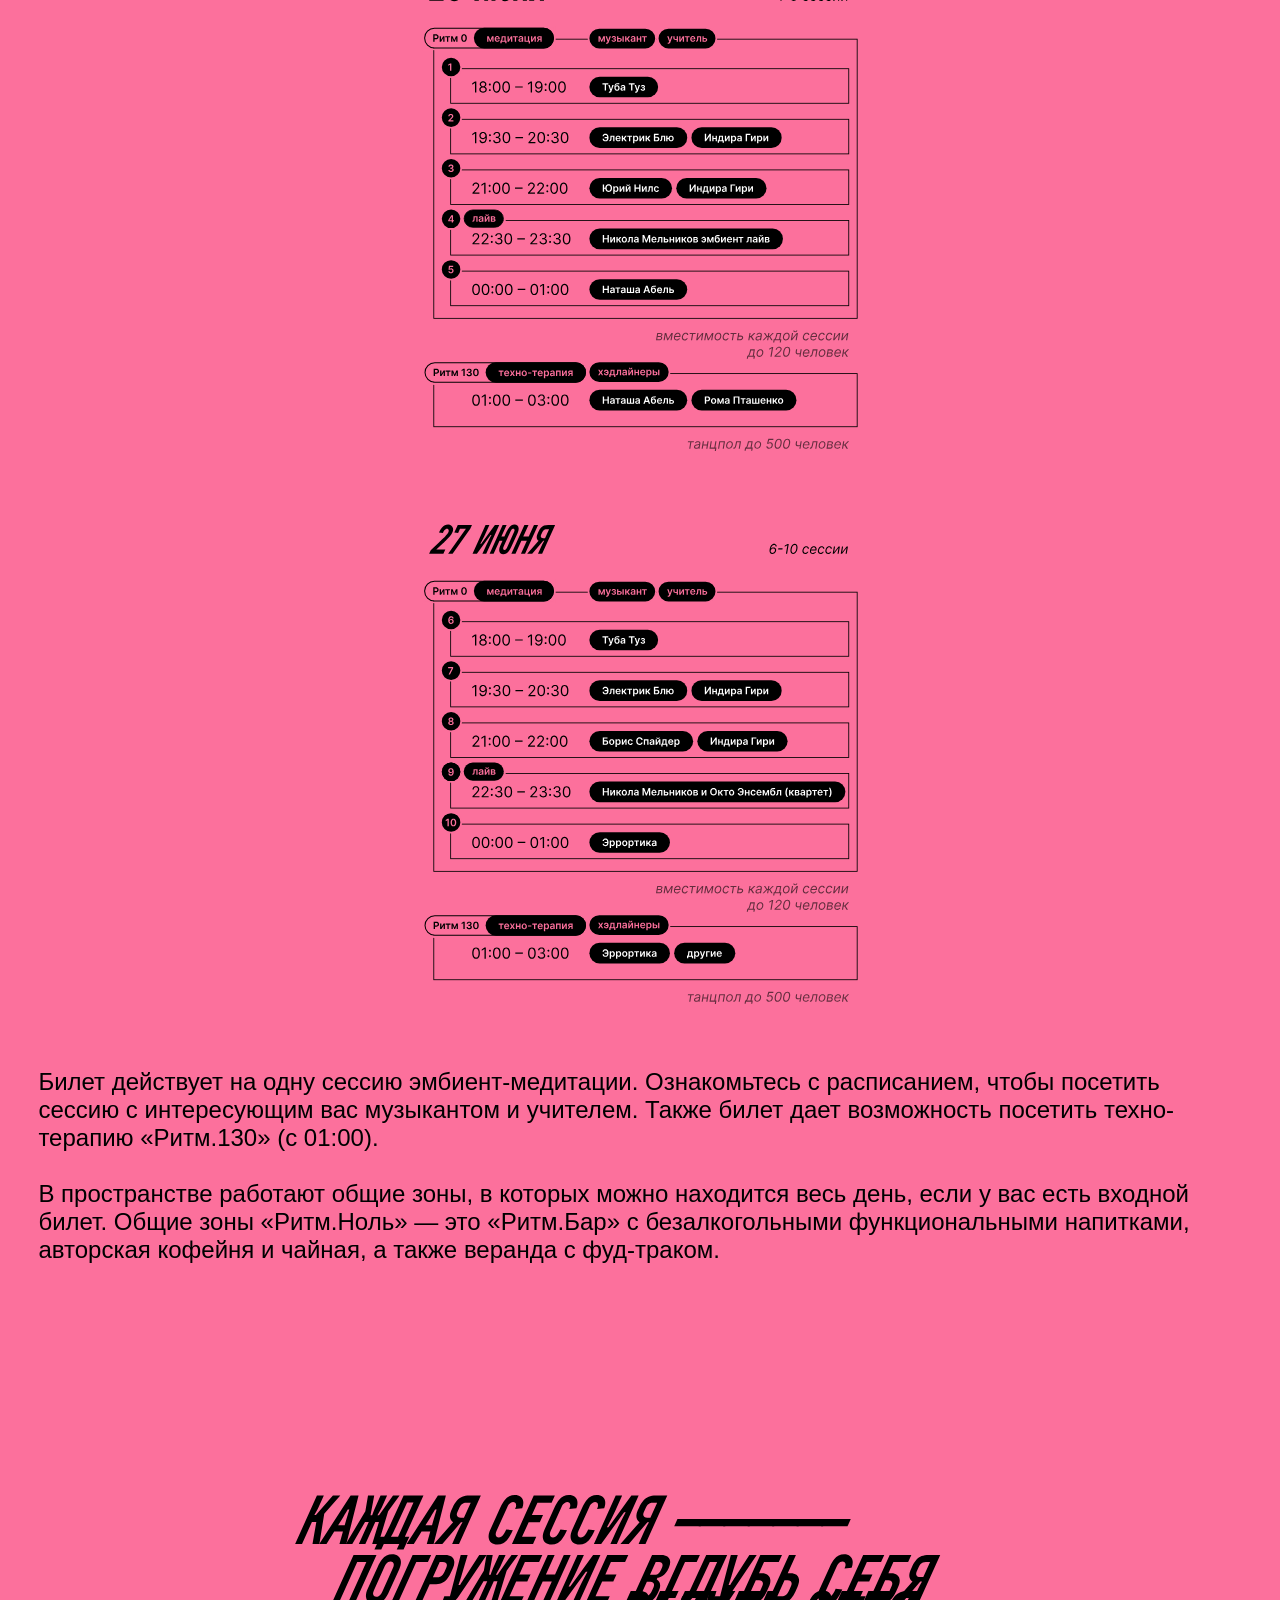
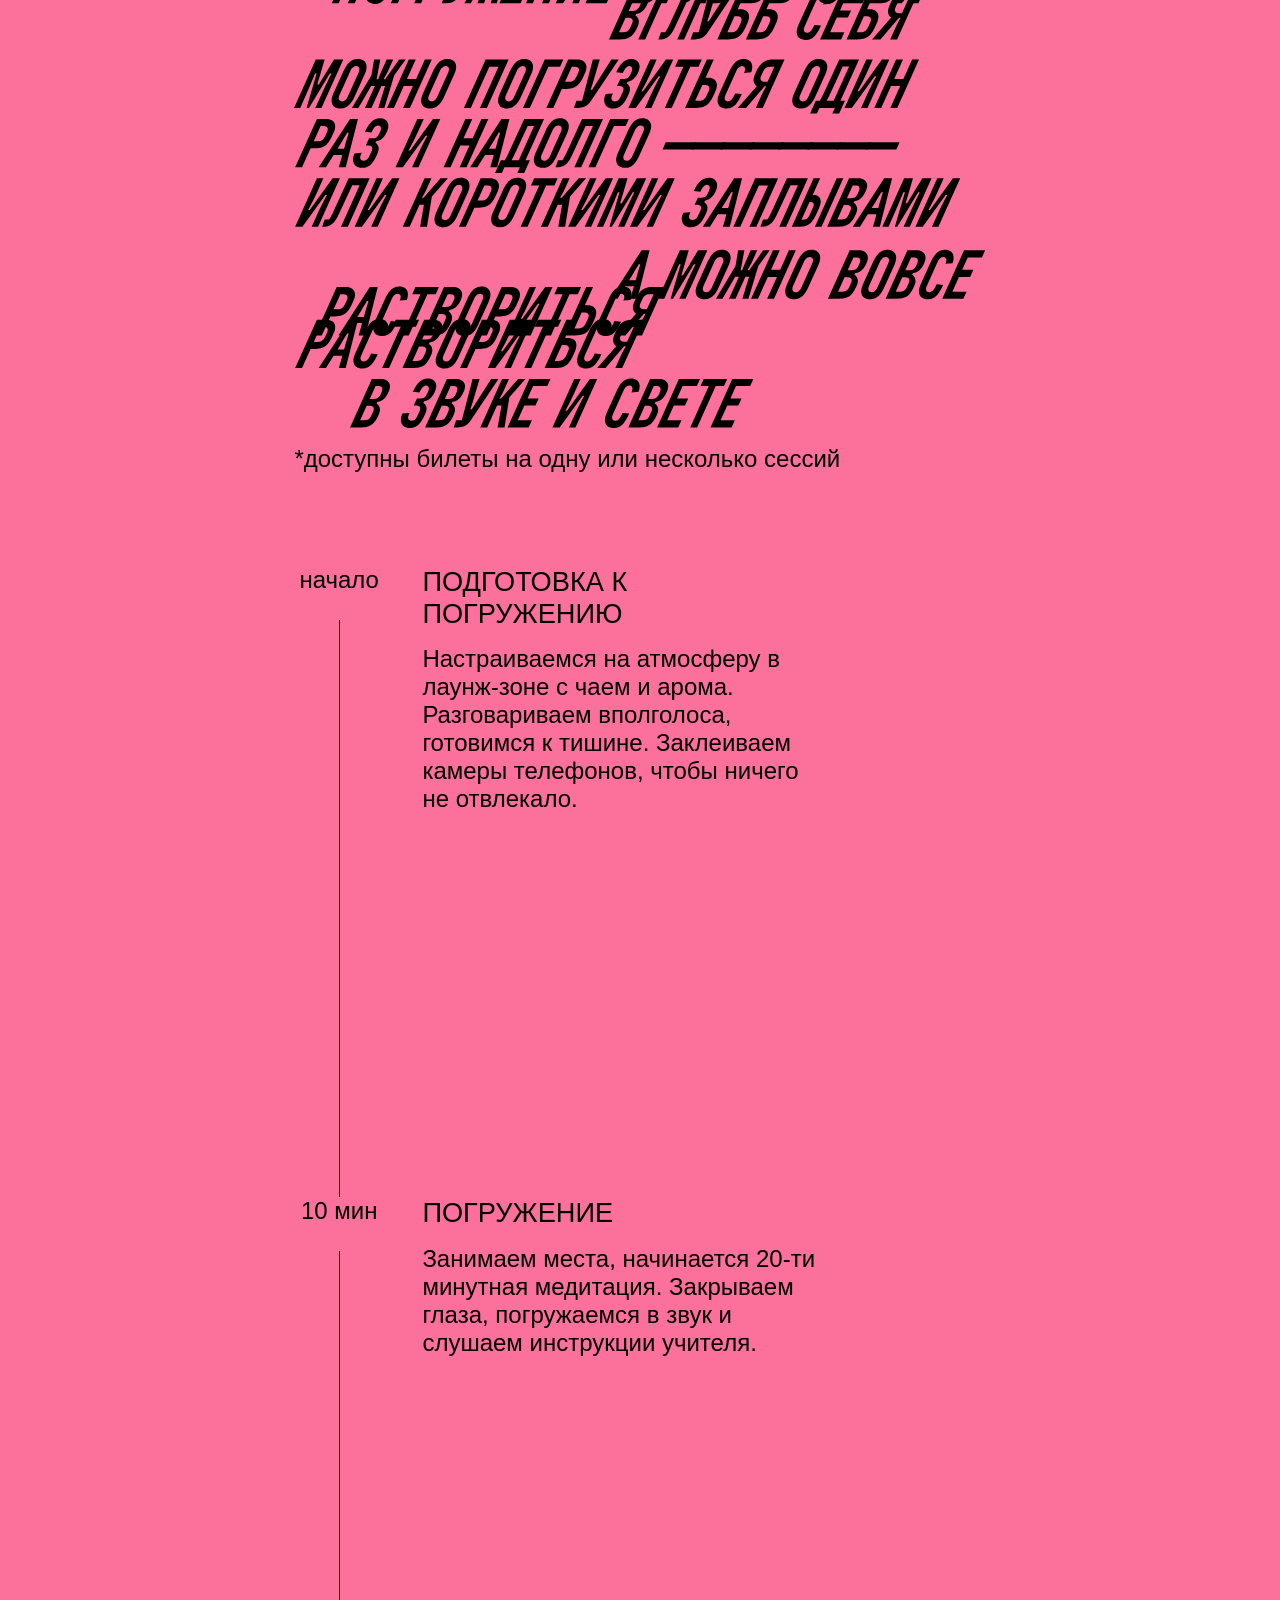
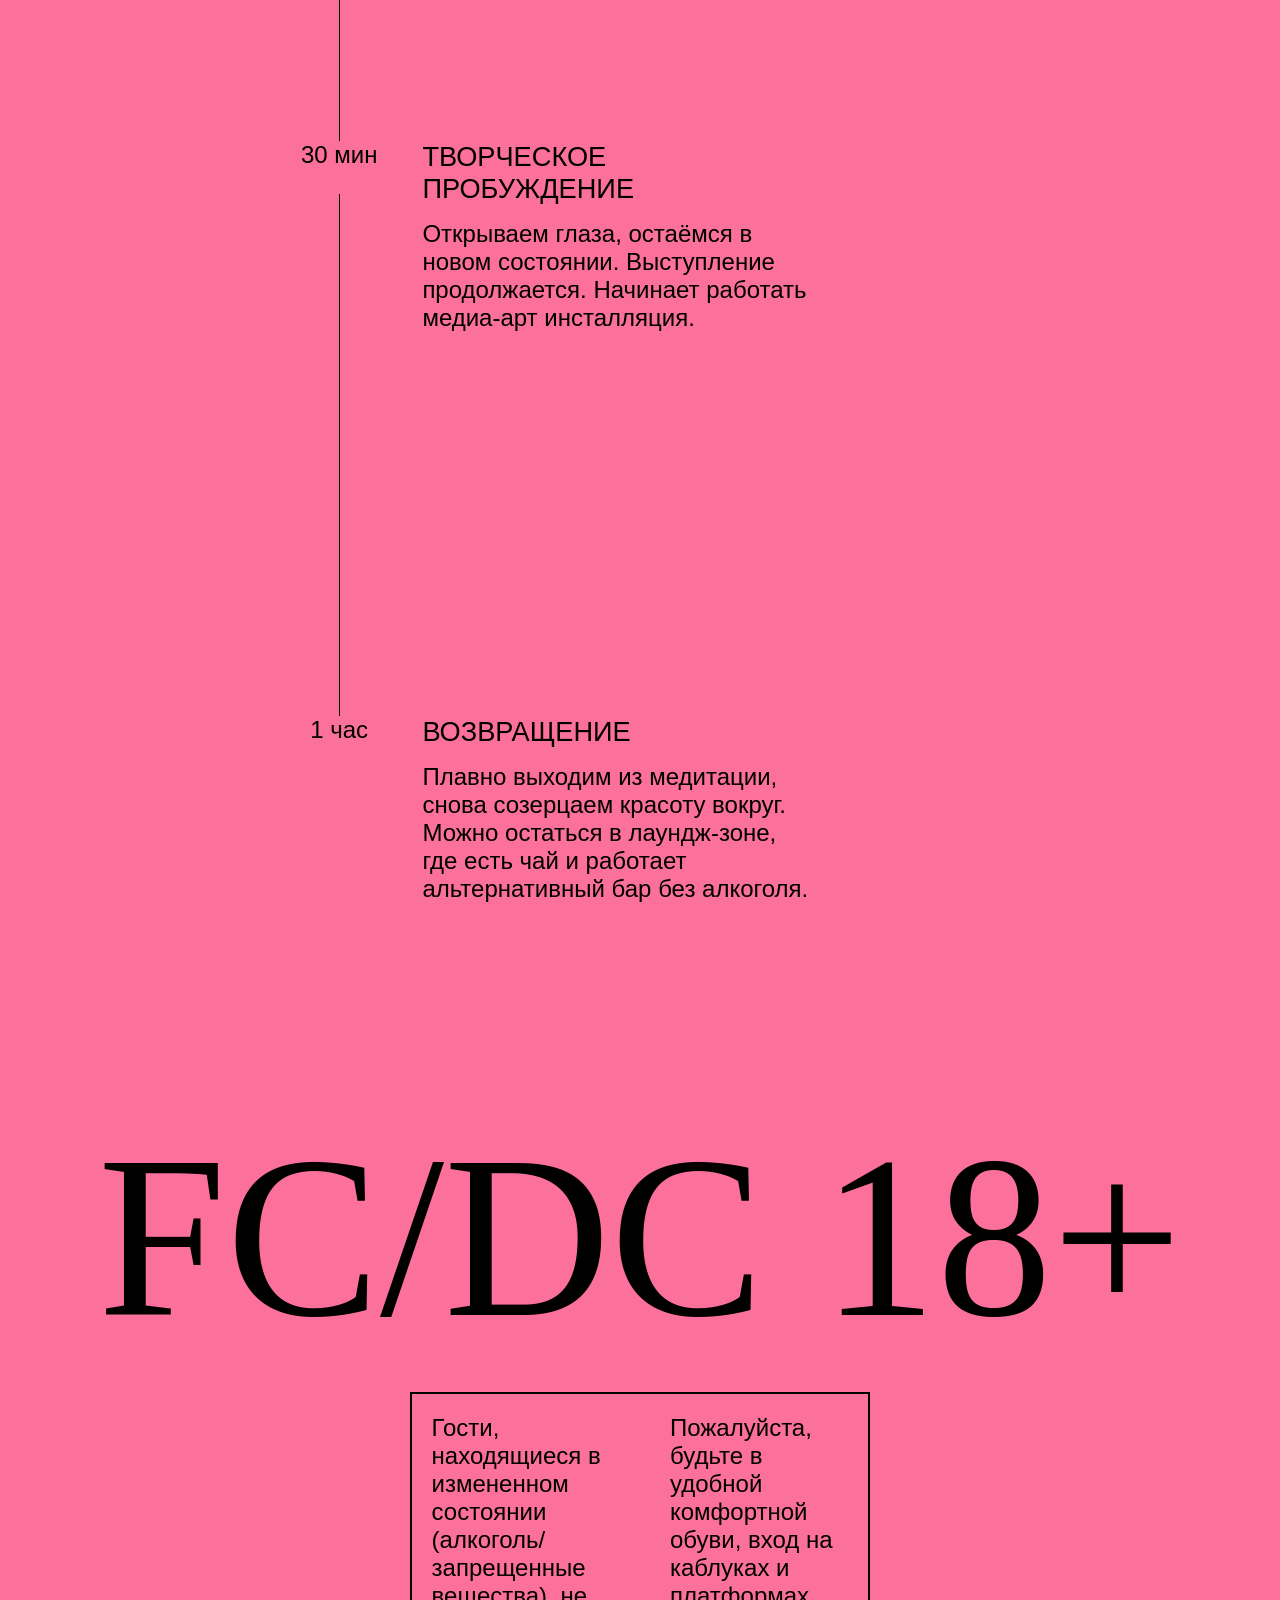
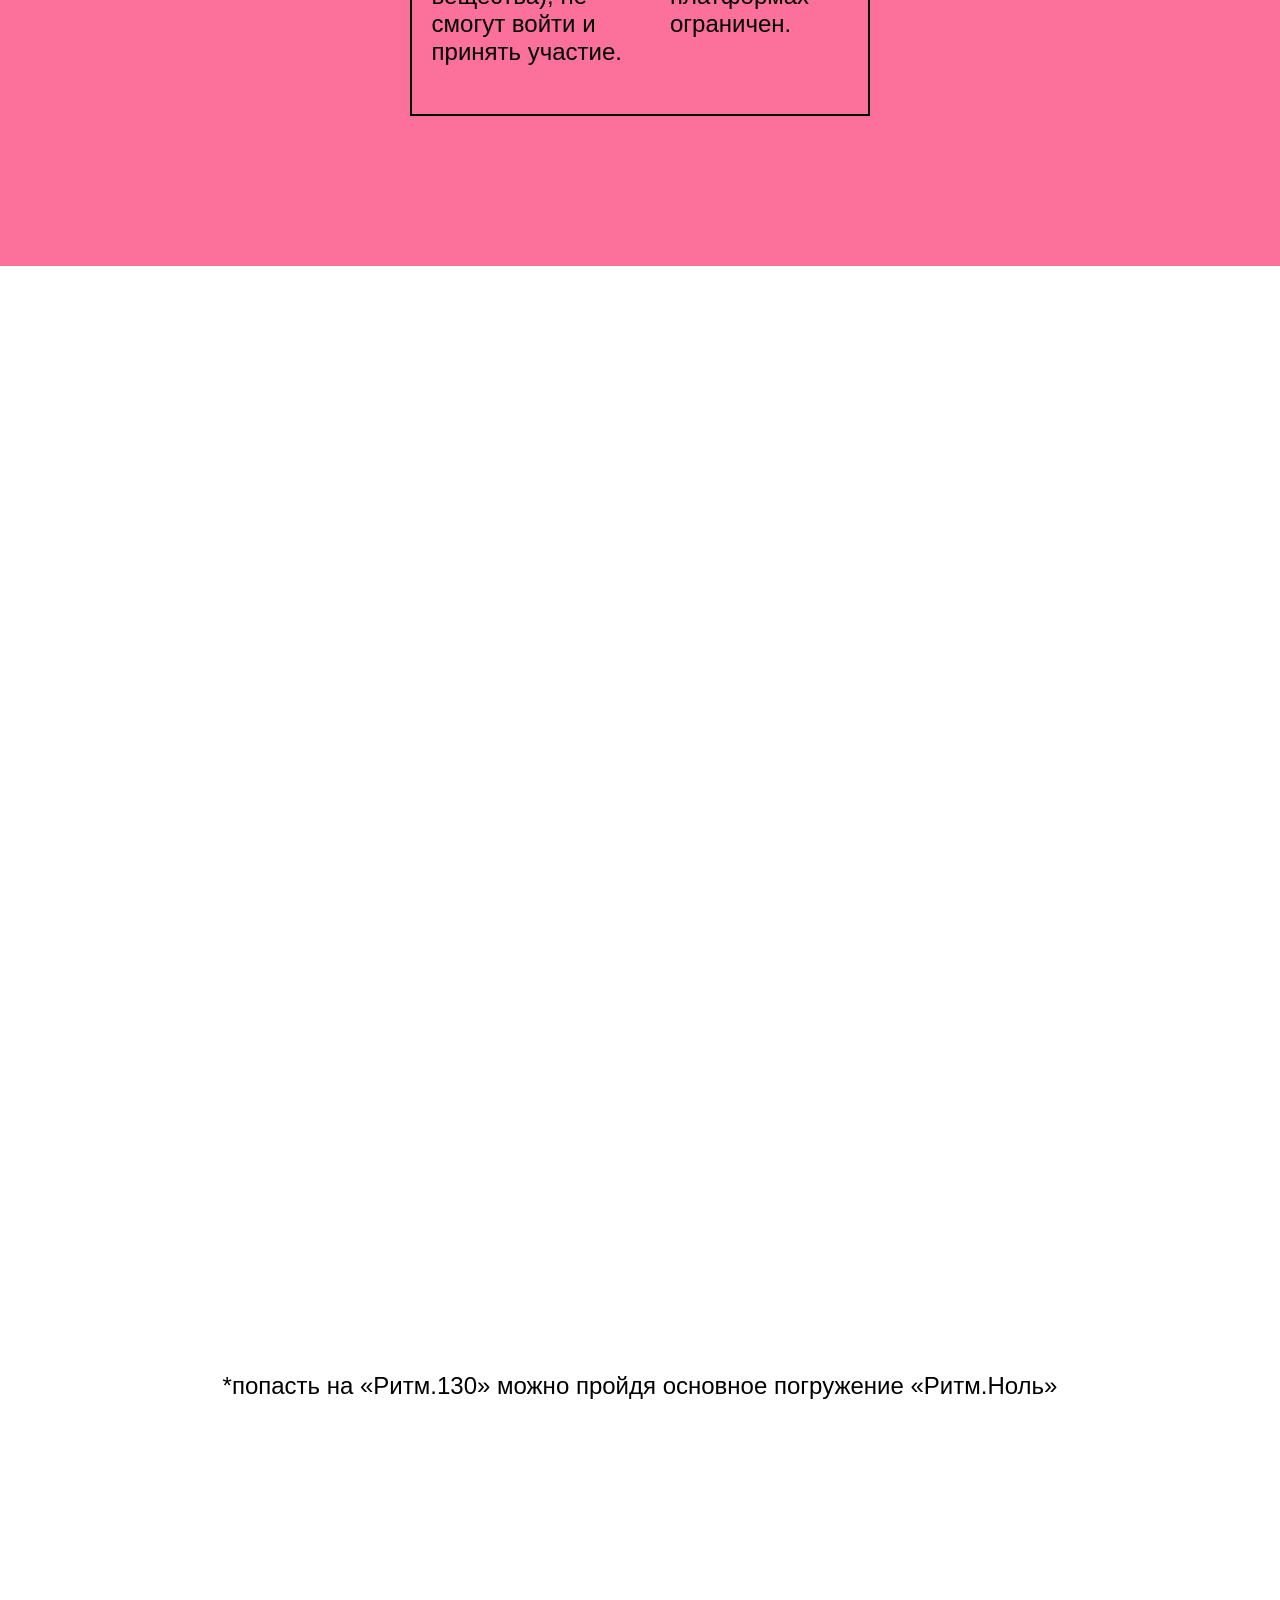
==== commit ced035fa: "site update + add ticketscloud" ====
--- a/static/1/index.html
+++ b/static/1/index.html
@@ -216,7 +216,12 @@
                     <p class="hide">ум волнуется раз, душа волнуется два, тело волнуется три, замри </p>
                     <div>
                         <h6>Марафон-медитация<br>с живым эмбиент звучанием от техно музыкантов</h6>
-                        <button  onclick="window.open('https://ys-2026.timepad.ru/event/3983863/', '_blank')">Купить билет</button>
+                        <!-- <button  onclick="window.open('https://ys-2026.timepad.ru/event/3983863/', '_blank')">Купить билет</button> -->
+                        <button
+                        data-tc-event="6a2ac3d3dfca65a47a4c2621" 
+                        data-tc-token="eyJhbGciOiJIUzI1NiIsImlzcyI6InRpY2tldHNjbG91ZC5ydSIsInR5cCI6IkpXVCJ9.eyJwIjoiNmEyYTkxZjY5ZGUyMTcyMzM5OTk1ZWRlIn0.9m1FYpxfQAjgVS6xC7JPbwgGm5SPB8p3UYyab-5vvCM"
+                        >Купить билет
+                        </button>
                     </div>
                 </section>
 
@@ -252,10 +257,17 @@
                     <!-- <hgroup></hgroup> -->
                     <hgroup class="hgroup-padding">
                         <h4>Пространство</h4>
-                        <p>Уникальное атмосферное пространство с 16-и метровыми сводами, 
+                        <p> 
+                            Уникальное атмосферное пространство с 16-и метровыми сводами, 
                             сходу погружающее в эмоции. Игра света и оттенков "голубого" 
                             бетона в купе с масштабной архитектурной формой — это уже 
-                            само по себе must see место.</p>
+                            само по себе must see место.
+                        </p>
+                        <P>
+                            В пространстве работают два альтернативных бара 
+                            с функциональными напитками, авторская кофейня и чайная, 
+                            а также веранда с фуд-траком.
+                        </P>
                     </hgroup>
 
                     <!-- <img src="media/collage.webp" alt=""> -->
@@ -319,7 +331,345 @@
                                 на Ибице в качестве победителя "Russian Lounge Festival". 
                             </figcaption>
                         </figure>
+
+                        <figure>
+                            <img src="media/headliners-photo-roma-ptashenko.webp" alt="">
+                            <figcaption>
+                                <h6>Рома Пташенко</h6>
+                                Резидент стритвир-проекта Volchok, герой 
+                                афиш клуба Arma и один 
+                                из самых гастролирующих диджеев в стране
+                            </figcaption>
+                        </figure>
                     </div>
+                </section>
+
+                <section class="schedule"> <!--- расписание -->
+                    <h4 class="hgroup-padding">Расписание<br>
+                    <span class="h4-inverce">сессий</span></h4>
+
+                    <svg viewBox="0 0 1032 1160" fill="none" xmlns="http://www.w3.org/2000/svg">
+                        <g id="june=26">
+                        <path id="&#209;&#130;&#208;&#176;&#208;&#189;&#209;&#134;&#208;&#191;&#208;&#190;&#208;&#187; &#208;&#180;&#208;&#190; 500 &#209;&#135;&#208;&#181;&#208;&#187;&#208;&#190;&#208;&#178;&#208;&#181;&#208;&#186;" opacity="0.6" d="M629.376 1139.05L629.785 1136.55H643.967L643.558 1139.05H637.83L635.376 1154H632.694L635.149 1139.05H629.376ZM649.154 1154.41C648.048 1154.41 647.079 1154.2 646.245 1153.78C645.412 1153.36 644.794 1152.75 644.393 1151.95C643.991 1151.15 643.882 1150.18 644.063 1149.05C644.238 1148.05 644.575 1147.23 645.075 1146.61C645.575 1145.98 646.181 1145.49 646.893 1145.14C647.613 1144.77 648.385 1144.5 649.211 1144.33C650.044 1144.15 650.874 1144.01 651.7 1143.91C652.776 1143.77 653.651 1143.67 654.325 1143.59C654.999 1143.52 655.507 1143.39 655.848 1143.22C656.188 1143.04 656.397 1142.74 656.473 1142.32V1142.23C656.654 1141.11 656.507 1140.25 656.029 1139.62C655.552 1139 654.7 1138.68 653.473 1138.68C652.2 1138.68 651.135 1138.96 650.279 1139.52C649.423 1140.08 648.791 1140.68 648.382 1141.32L646.018 1140.41C646.639 1139.35 647.382 1138.52 648.245 1137.93C649.109 1137.33 650.014 1136.92 650.961 1136.68C651.908 1136.44 652.821 1136.32 653.7 1136.32C654.26 1136.32 654.893 1136.39 655.598 1136.52C656.302 1136.65 656.961 1136.92 657.575 1137.33C658.196 1137.74 658.662 1138.36 658.973 1139.18C659.291 1140.01 659.336 1141.11 659.109 1142.5L657.2 1154H654.518L654.927 1151.64H654.791C654.548 1152.02 654.177 1152.42 653.677 1152.85C653.185 1153.28 652.56 1153.65 651.802 1153.95C651.052 1154.26 650.169 1154.41 649.154 1154.41ZM649.927 1152C650.988 1152 651.916 1151.79 652.711 1151.38C653.514 1150.96 654.158 1150.42 654.643 1149.76C655.135 1149.1 655.442 1148.41 655.563 1147.68L655.973 1145.23C655.836 1145.36 655.567 1145.49 655.166 1145.6C654.764 1145.71 654.31 1145.8 653.802 1145.89C653.302 1145.96 652.813 1146.03 652.336 1146.09C651.866 1146.14 651.488 1146.19 651.2 1146.23C650.488 1146.32 649.81 1146.47 649.166 1146.67C648.529 1146.87 647.991 1147.17 647.552 1147.57C647.12 1147.96 646.851 1148.5 646.745 1149.18C646.586 1150.11 646.81 1150.82 647.416 1151.3C648.022 1151.77 648.859 1152 649.927 1152ZM675.413 1144.05L675.004 1146.55H665.367L665.776 1144.05H675.413ZM667.686 1136.55L664.776 1154H662.095L665.004 1136.55H667.686ZM678.731 1136.55L675.822 1154H673.14L676.049 1136.55H678.731ZM697.356 1136.55L694.867 1151.5H697.311L695.992 1159.64H693.311L694.22 1154H680.72L683.629 1136.55H686.311L683.811 1151.5H692.174L694.674 1136.55H697.356ZM701.032 1154L703.941 1136.55H717.669L714.759 1154H712.078L714.578 1139.05H706.214L703.714 1154H701.032ZM726.862 1154.36C725.256 1154.36 723.911 1153.98 722.828 1153.22C721.744 1152.45 720.979 1151.38 720.532 1150C720.093 1148.62 720.021 1147.02 720.316 1145.18C720.604 1143.39 721.176 1141.84 722.032 1140.51C722.896 1139.18 723.968 1138.15 725.248 1137.42C726.536 1136.69 727.953 1136.32 729.498 1136.32C731.104 1136.32 732.445 1136.7 733.521 1137.48C734.604 1138.24 735.369 1139.32 735.816 1140.7C736.263 1142.08 736.339 1143.7 736.044 1145.55C735.756 1147.32 735.176 1148.87 734.305 1150.19C733.441 1151.51 732.369 1152.54 731.089 1153.27C729.816 1154 728.407 1154.36 726.862 1154.36ZM726.907 1151.95C728.134 1151.95 729.199 1151.64 730.1 1151.01C731.009 1150.38 731.744 1149.55 732.305 1148.52C732.873 1147.49 733.256 1146.38 733.453 1145.18C733.634 1144.05 733.627 1142.99 733.43 1142.01C733.233 1141.03 732.812 1140.23 732.169 1139.64C731.525 1139.03 730.619 1138.73 729.453 1138.73C728.225 1138.73 727.153 1139.05 726.237 1139.68C725.328 1140.32 724.593 1141.16 724.032 1142.19C723.472 1143.23 723.097 1144.35 722.907 1145.55C722.725 1146.68 722.729 1147.74 722.919 1148.72C723.115 1149.69 723.536 1150.47 724.18 1151.07C724.831 1151.66 725.74 1151.95 726.907 1151.95ZM737.205 1154L737.615 1151.5H738.251C738.774 1151.5 739.224 1151.4 739.603 1151.19C739.99 1150.98 740.334 1150.61 740.637 1150.09C740.948 1149.56 741.24 1148.83 741.512 1147.89C741.793 1146.94 742.084 1145.73 742.387 1144.27L743.978 1136.55H755.615L752.705 1154H750.024L752.524 1139.05H746.115L744.796 1145.27C744.501 1146.7 744.164 1147.97 743.785 1149.06C743.414 1150.14 742.971 1151.05 742.455 1151.78C741.948 1152.52 741.338 1153.07 740.626 1153.44C739.921 1153.81 739.084 1154 738.115 1154H737.205ZM763.944 1159L765.217 1151.5H766.671C767.08 1151.13 767.448 1150.73 767.774 1150.3C768.107 1149.86 768.418 1149.35 768.705 1148.76C768.993 1148.16 769.277 1147.44 769.558 1146.58C769.838 1145.72 770.133 1144.67 770.444 1143.45L772.171 1136.55H783.262L780.808 1151.5H783.49L782.217 1159H779.535L780.353 1154H767.444L766.626 1159H763.944ZM769.717 1151.5H778.126L780.171 1139.05H774.262L773.08 1143.45C772.588 1145.28 772.088 1146.87 771.58 1148.24C771.08 1149.6 770.459 1150.69 769.717 1151.5ZM793.83 1154.36C792.224 1154.36 790.88 1153.98 789.796 1153.22C788.713 1152.45 787.948 1151.38 787.501 1150C787.062 1148.62 786.99 1147.02 787.285 1145.18C787.573 1143.39 788.145 1141.84 789.001 1140.51C789.865 1139.18 790.937 1138.15 792.217 1137.42C793.505 1136.69 794.921 1136.32 796.467 1136.32C798.073 1136.32 799.414 1136.7 800.49 1137.48C801.573 1138.24 802.338 1139.32 802.785 1140.7C803.232 1142.08 803.308 1143.7 803.012 1145.55C802.724 1147.32 802.145 1148.87 801.274 1150.19C800.41 1151.51 799.338 1152.54 798.058 1153.27C796.785 1154 795.376 1154.36 793.83 1154.36ZM793.876 1151.95C795.103 1151.95 796.168 1151.64 797.069 1151.01C797.978 1150.38 798.713 1149.55 799.274 1148.52C799.842 1147.49 800.224 1146.38 800.421 1145.18C800.603 1144.05 800.596 1142.99 800.399 1142.01C800.202 1141.03 799.781 1140.23 799.137 1139.64C798.493 1139.03 797.588 1138.73 796.421 1138.73C795.194 1138.73 794.122 1139.05 793.205 1139.68C792.296 1140.32 791.562 1141.16 791.001 1142.19C790.44 1143.23 790.065 1144.35 789.876 1145.55C789.694 1146.68 789.698 1147.74 789.887 1148.72C790.084 1149.69 790.505 1150.47 791.149 1151.07C791.8 1151.66 792.709 1151.95 793.876 1151.95ZM821.901 1154.32C820.568 1154.32 819.409 1154.05 818.424 1153.52C817.439 1152.99 816.701 1152.27 816.208 1151.34C815.716 1150.42 815.538 1149.36 815.674 1148.18H818.401C818.333 1149.23 818.67 1150.09 819.413 1150.78C820.163 1151.47 821.129 1151.82 822.311 1151.82C823.265 1151.82 824.151 1151.59 824.97 1151.15C825.795 1150.7 826.485 1150.09 827.038 1149.31C827.598 1148.53 827.962 1147.64 828.129 1146.64C828.295 1145.62 828.223 1144.71 827.913 1143.91C827.602 1143.11 827.098 1142.47 826.401 1142.01C825.705 1141.55 824.856 1141.32 823.856 1141.32C823.151 1141.32 822.405 1141.43 821.617 1141.66C820.837 1141.88 820.174 1142.16 819.629 1142.5L817.038 1142.18L820.356 1130.73H832.447L832.038 1133.23H822.311L820.356 1140.09H820.492C821.038 1139.7 821.686 1139.39 822.436 1139.15C823.193 1138.9 823.97 1138.77 824.765 1138.77C826.189 1138.77 827.401 1139.11 828.401 1139.8C829.409 1140.47 830.133 1141.4 830.572 1142.58C831.019 1143.75 831.114 1145.09 830.856 1146.59C830.614 1148.08 830.064 1149.4 829.208 1150.57C828.36 1151.73 827.299 1152.64 826.026 1153.32C824.761 1153.98 823.386 1154.32 821.901 1154.32ZM841.688 1154.32C839.976 1154.32 838.598 1153.85 837.552 1152.92C836.507 1151.98 835.817 1150.62 835.484 1148.84C835.151 1147.05 835.188 1144.89 835.598 1142.36C836.007 1139.85 836.677 1137.7 837.609 1135.92C838.541 1134.13 839.688 1132.77 841.052 1131.83C842.416 1130.88 843.946 1130.41 845.643 1130.41C847.34 1130.41 848.715 1130.88 849.768 1131.83C850.829 1132.78 851.533 1134.14 851.882 1135.92C852.238 1137.7 852.204 1139.85 851.779 1142.36C851.355 1144.89 850.677 1147.05 849.745 1148.83C848.813 1150.61 847.666 1151.97 846.302 1152.91C844.938 1153.85 843.401 1154.32 841.688 1154.32ZM842.098 1151.82C843.802 1151.82 845.26 1151 846.473 1149.36C847.692 1147.72 848.552 1145.39 849.052 1142.36C849.385 1140.35 849.454 1138.63 849.257 1137.22C849.06 1135.8 848.62 1134.72 847.938 1133.98C847.257 1133.23 846.355 1132.86 845.234 1132.86C843.552 1132.86 842.105 1133.69 840.893 1135.35C839.681 1137 838.825 1139.34 838.325 1142.36C837.991 1144.38 837.919 1146.09 838.109 1147.5C838.298 1148.91 838.73 1149.98 839.404 1150.72C840.079 1151.45 840.976 1151.82 842.098 1151.82ZM861.688 1154.32C859.976 1154.32 858.598 1153.85 857.552 1152.92C856.507 1151.98 855.817 1150.62 855.484 1148.84C855.151 1147.05 855.188 1144.89 855.598 1142.36C856.007 1139.85 856.677 1137.7 857.609 1135.92C858.541 1134.13 859.688 1132.77 861.052 1131.83C862.416 1130.88 863.946 1130.41 865.643 1130.41C867.34 1130.41 868.715 1130.88 869.768 1131.83C870.829 1132.78 871.533 1134.14 871.882 1135.92C872.238 1137.7 872.204 1139.85 871.779 1142.36C871.355 1144.89 870.677 1147.05 869.745 1148.83C868.813 1150.61 867.666 1151.97 866.302 1152.91C864.938 1153.85 863.401 1154.32 861.688 1154.32ZM862.098 1151.82C863.802 1151.82 865.26 1151 866.473 1149.36C867.692 1147.72 868.552 1145.39 869.052 1142.36C869.385 1140.35 869.454 1138.63 869.257 1137.22C869.06 1135.8 868.62 1134.72 867.938 1133.98C867.257 1133.23 866.355 1132.86 865.234 1132.86C863.552 1132.86 862.105 1133.69 860.893 1135.35C859.681 1137 858.825 1139.34 858.325 1142.36C857.991 1144.38 857.919 1146.09 858.109 1147.5C858.298 1148.91 858.73 1149.98 859.404 1150.72C860.079 1151.45 860.976 1151.82 862.098 1151.82ZM899.507 1136.55L896.643 1154H893.961L896.825 1136.55H899.507ZM897.098 1144.86L896.688 1147.36C896.044 1147.59 895.408 1147.79 894.779 1147.97C894.151 1148.13 893.499 1148.27 892.825 1148.36C892.158 1148.45 891.431 1148.5 890.643 1148.5C888.658 1148.5 887.158 1147.97 886.143 1146.9C885.128 1145.83 884.794 1144.23 885.143 1142.09L886.052 1136.5H888.734L887.825 1142.09C887.681 1142.98 887.73 1143.72 887.973 1144.3C888.215 1144.87 888.605 1145.3 889.143 1145.58C889.688 1145.86 890.325 1146 891.052 1146C892.181 1146 893.223 1145.9 894.177 1145.69C895.139 1145.48 896.113 1145.2 897.098 1144.86ZM908.836 1154.36C907.162 1154.36 905.779 1153.99 904.688 1153.25C903.598 1152.5 902.836 1151.45 902.404 1150.11C901.973 1148.77 901.904 1147.2 902.2 1145.41C902.495 1143.62 903.082 1142.05 903.961 1140.68C904.84 1139.31 905.935 1138.24 907.245 1137.48C908.556 1136.7 909.995 1136.32 911.563 1136.32C912.473 1136.32 913.348 1136.47 914.188 1136.77C915.029 1137.08 915.757 1137.57 916.37 1138.25C916.984 1138.92 917.412 1139.82 917.654 1140.93C917.897 1142.05 917.882 1143.42 917.609 1145.05L917.427 1146.18H903.973L904.336 1143.86H915.063C915.238 1142.88 915.192 1142 914.927 1141.23C914.669 1140.45 914.219 1139.84 913.575 1139.4C912.938 1138.95 912.132 1138.73 911.154 1138.73C910.147 1138.73 909.207 1139 908.336 1139.55C907.465 1140.08 906.738 1140.77 906.154 1141.59C905.571 1142.41 905.207 1143.24 905.063 1144.09L904.745 1146.09C904.518 1147.54 904.552 1148.69 904.848 1149.55C905.151 1150.4 905.677 1151.02 906.427 1151.4C907.177 1151.77 908.116 1151.95 909.245 1151.95C909.965 1151.95 910.628 1151.86 911.234 1151.66C911.84 1151.45 912.382 1151.15 912.859 1150.75C913.336 1150.34 913.738 1149.83 914.063 1149.23L916.518 1149.95C916.101 1150.83 915.514 1151.61 914.757 1152.27C914.007 1152.93 913.128 1153.45 912.12 1153.82C911.12 1154.18 910.026 1154.36 908.836 1154.36ZM918.705 1154L919.115 1151.5H919.751C920.274 1151.5 920.724 1151.4 921.103 1151.19C921.49 1150.98 921.834 1150.61 922.137 1150.09C922.448 1149.56 922.74 1148.83 923.012 1147.89C923.293 1146.94 923.584 1145.73 923.887 1144.27L925.478 1136.55H937.115L934.205 1154H931.524L934.024 1139.05H927.615L926.296 1145.27C926.001 1146.7 925.664 1147.97 925.285 1149.06C924.914 1150.14 924.471 1151.05 923.955 1151.78C923.448 1152.52 922.838 1153.07 922.126 1153.44C921.421 1153.81 920.584 1154 919.615 1154H918.705ZM946.33 1154.36C944.724 1154.36 943.38 1153.98 942.296 1153.22C941.213 1152.45 940.448 1151.38 940.001 1150C939.562 1148.62 939.49 1147.02 939.785 1145.18C940.073 1143.39 940.645 1141.84 941.501 1140.51C942.365 1139.18 943.437 1138.15 944.717 1137.42C946.005 1136.69 947.421 1136.32 948.967 1136.32C950.573 1136.32 951.914 1136.7 952.99 1137.48C954.073 1138.24 954.838 1139.32 955.285 1140.7C955.732 1142.08 955.808 1143.7 955.512 1145.55C955.224 1147.32 954.645 1148.87 953.774 1150.19C952.91 1151.51 951.838 1152.54 950.558 1153.27C949.285 1154 947.876 1154.36 946.33 1154.36ZM946.376 1151.95C947.603 1151.95 948.668 1151.64 949.569 1151.01C950.478 1150.38 951.213 1149.55 951.774 1148.52C952.342 1147.49 952.724 1146.38 952.921 1145.18C953.103 1144.05 953.096 1142.99 952.899 1142.01C952.702 1141.03 952.281 1140.23 951.637 1139.64C950.993 1139.03 950.088 1138.73 948.921 1138.73C947.694 1138.73 946.622 1139.05 945.705 1139.68C944.796 1140.32 944.062 1141.16 943.501 1142.19C942.94 1143.23 942.565 1144.35 942.376 1145.55C942.194 1146.68 942.198 1147.74 942.387 1148.72C942.584 1149.69 943.005 1150.47 943.649 1151.07C944.3 1151.66 945.209 1151.95 946.376 1151.95ZM958.22 1154L961.129 1136.55H968.265C970.129 1136.55 971.545 1136.97 972.515 1137.83C973.485 1138.68 973.856 1139.8 973.629 1141.18C973.447 1142.25 972.992 1143.07 972.265 1143.65C971.538 1144.22 970.674 1144.61 969.674 1144.82C970.295 1144.91 970.879 1145.14 971.424 1145.5C971.977 1145.86 972.398 1146.36 972.686 1147C972.981 1147.64 973.053 1148.41 972.901 1149.32C972.75 1150.21 972.386 1151.01 971.811 1151.72C971.242 1152.42 970.5 1152.98 969.583 1153.39C968.674 1153.8 967.629 1154 966.447 1154H958.22ZM961.174 1151.55H966.856C967.788 1151.55 968.553 1151.33 969.151 1150.89C969.75 1150.44 970.106 1149.84 970.22 1149.09C970.379 1148.18 970.235 1147.47 969.788 1146.95C969.348 1146.44 968.674 1146.18 967.765 1146.18H962.083L961.174 1151.55ZM962.447 1143.86H967.038C967.75 1143.86 968.383 1143.77 968.936 1143.57C969.489 1143.36 969.936 1143.08 970.276 1142.7C970.617 1142.33 970.826 1141.88 970.901 1141.36C971.038 1140.64 970.83 1140.06 970.276 1139.64C969.731 1139.21 968.924 1139 967.856 1139H963.265L962.447 1143.86ZM983.461 1154.36C981.787 1154.36 980.404 1153.99 979.313 1153.25C978.223 1152.5 977.461 1151.45 977.029 1150.11C976.598 1148.77 976.529 1147.2 976.825 1145.41C977.12 1143.62 977.707 1142.05 978.586 1140.68C979.465 1139.31 980.56 1138.24 981.87 1137.48C983.181 1136.7 984.62 1136.32 986.188 1136.32C987.098 1136.32 987.973 1136.47 988.813 1136.77C989.654 1137.08 990.382 1137.57 990.995 1138.25C991.609 1138.92 992.037 1139.82 992.279 1140.93C992.522 1142.05 992.507 1143.42 992.234 1145.05L992.052 1146.18H978.598L978.961 1143.86H989.688C989.863 1142.88 989.817 1142 989.552 1141.23C989.294 1140.45 988.844 1139.84 988.2 1139.4C987.563 1138.95 986.757 1138.73 985.779 1138.73C984.772 1138.73 983.832 1139 982.961 1139.55C982.09 1140.08 981.363 1140.77 980.779 1141.59C980.196 1142.41 979.832 1143.24 979.688 1144.09L979.37 1146.09C979.143 1147.54 979.177 1148.69 979.473 1149.55C979.776 1150.4 980.302 1151.02 981.052 1151.4C981.802 1151.77 982.741 1151.95 983.87 1151.95C984.59 1151.95 985.253 1151.86 985.859 1151.66C986.465 1151.45 987.007 1151.15 987.484 1150.75C987.961 1150.34 988.363 1149.83 988.688 1149.23L991.143 1149.95C990.726 1150.83 990.139 1151.61 989.382 1152.27C988.632 1152.93 987.753 1153.45 986.745 1153.82C985.745 1154.18 984.651 1154.36 983.461 1154.36ZM994.876 1154L997.785 1136.55H1000.47L999.194 1144.14H1000.97L1008.51 1136.55H1011.97L1003.51 1144.95L1009.15 1154H1005.69L1001.19 1146.64H998.785L997.558 1154H994.876Z" fill="black"/>
+                        <g id="ritm-130">
+                        <rect x="27" y="976" width="1004" height="126" stroke="black" stroke-width="2"/>
+                        <g id="header-1">
+                        <g id="Frame 326">
+                        <rect x="2.5" y="946.5" width="388" height="54" rx="27" stroke="#FC709C" stroke-width="5"/>
+                        <g id="header-1-1">
+                        <rect x="6.25" y="950.25" width="380.5" height="46.5" rx="23.25" fill="#FC709C"/>
+                        <rect x="6.25" y="950.25" width="380.5" height="46.5" rx="23.25" stroke="black" stroke-width="2.5"/>
+                        <path id="&#208;&#160;&#208;&#184;&#209;&#130;&#208;&#188; 130" d="M26.7216 982V964.545H33.267C34.608 964.545 35.733 964.795 36.642 965.295C37.5568 965.795 38.2472 966.483 38.7131 967.358C39.1847 968.227 39.4205 969.216 39.4205 970.324C39.4205 971.443 39.1847 972.437 38.7131 973.307C38.2415 974.176 37.5455 974.861 36.625 975.361C35.7045 975.855 34.571 976.102 33.2244 976.102H28.8864V973.503H32.7983C33.5824 973.503 34.2244 973.366 34.7244 973.094C35.2244 972.821 35.5938 972.446 35.8324 971.969C36.0767 971.491 36.1989 970.943 36.1989 970.324C36.1989 969.705 36.0767 969.159 35.8324 968.688C35.5938 968.216 35.2216 967.849 34.7159 967.588C34.2159 967.321 33.571 967.188 32.7812 967.188H29.8835V982H26.7216ZM45.005 977.824L50.2464 968.909H53.4169V982H50.4339V973.077L45.2095 982H42.0305V968.909H45.005V977.824ZM55.1193 971.44V968.909H66.5739V971.44H62.3381V982H59.3551V971.44H55.1193ZM76.5646 978.412L80.451 968.909H82.9396L77.647 982H75.4908L70.3175 968.909H72.7805L76.5646 978.412ZM72.005 968.909V982H69.0305V968.909H72.005ZM81.2521 982V968.909H84.201V982H81.2521ZM100.33 964.545V982H97.1683V967.622H97.0661L92.9837 970.23V967.332L97.3217 964.545H100.33ZM111.026 982.239C109.799 982.239 108.708 982.028 107.754 981.608C106.805 981.187 106.055 980.602 105.504 979.852C104.952 979.102 104.66 978.236 104.626 977.253H107.83C107.859 977.724 108.015 978.136 108.299 978.489C108.583 978.835 108.961 979.105 109.433 979.298C109.904 979.491 110.433 979.588 111.018 979.588C111.643 979.588 112.197 979.48 112.68 979.264C113.163 979.043 113.54 978.736 113.813 978.344C114.086 977.952 114.219 977.5 114.214 976.989C114.219 976.46 114.083 975.994 113.805 975.591C113.526 975.187 113.123 974.872 112.594 974.645C112.072 974.418 111.441 974.304 110.702 974.304H109.16V971.866H110.702C111.31 971.866 111.842 971.761 112.296 971.551C112.756 971.341 113.117 971.045 113.379 970.665C113.64 970.278 113.768 969.832 113.762 969.327C113.768 968.832 113.657 968.403 113.43 968.04C113.208 967.67 112.893 967.384 112.484 967.179C112.08 966.974 111.606 966.872 111.06 966.872C110.526 966.872 110.032 966.969 109.577 967.162C109.123 967.355 108.756 967.631 108.478 967.989C108.2 968.341 108.052 968.761 108.035 969.25H104.992C105.015 968.273 105.296 967.415 105.836 966.676C106.381 965.932 107.109 965.352 108.018 964.938C108.927 964.517 109.947 964.307 111.077 964.307C112.242 964.307 113.254 964.526 114.112 964.963C114.975 965.395 115.643 965.977 116.114 966.71C116.586 967.443 116.822 968.253 116.822 969.139C116.827 970.122 116.538 970.946 115.952 971.611C115.373 972.276 114.612 972.71 113.668 972.915V973.051C114.896 973.222 115.836 973.676 116.489 974.415C117.148 975.148 117.475 976.06 117.469 977.151C117.469 978.128 117.191 979.003 116.634 979.776C116.083 980.543 115.322 981.145 114.35 981.582C113.384 982.02 112.276 982.239 111.026 982.239ZM126.847 982.332C125.443 982.332 124.239 981.977 123.233 981.267C122.233 980.551 121.463 979.52 120.923 978.173C120.389 976.821 120.122 975.193 120.122 973.29C120.128 971.386 120.398 969.767 120.932 968.432C121.472 967.091 122.241 966.068 123.241 965.364C124.247 964.659 125.449 964.307 126.847 964.307C128.244 964.307 129.446 964.659 130.452 965.364C131.457 966.068 132.227 967.091 132.761 968.432C133.301 969.773 133.571 971.392 133.571 973.29C133.571 975.199 133.301 976.83 132.761 978.182C132.227 979.528 131.457 980.557 130.452 981.267C129.452 981.977 128.25 982.332 126.847 982.332ZM126.847 979.665C127.938 979.665 128.798 979.128 129.429 978.054C130.065 976.974 130.384 975.386 130.384 973.29C130.384 971.903 130.239 970.739 129.949 969.795C129.659 968.852 129.25 968.142 128.722 967.665C128.193 967.182 127.568 966.94 126.847 966.94C125.761 966.94 124.903 967.48 124.273 968.56C123.642 969.634 123.324 971.21 123.318 973.29C123.313 974.682 123.452 975.852 123.736 976.801C124.026 977.75 124.435 978.466 124.963 978.949C125.491 979.426 126.119 979.665 126.847 979.665Z" fill="black"/>
+                        <g id="card-1">
+                        <rect x="150" y="949" width="238" height="49" rx="24.5" fill="black"/>
+                        <path id="&#209;&#130;&#208;&#181;&#209;&#133;&#208;&#189;&#208;&#190;-&#209;&#130;&#208;&#181;&#209;&#128;&#208;&#176;&#208;&#191;&#208;&#184;&#209;&#143;" d="M180.869 971.44V968.909H192.324V971.44H188.088V982H185.105V971.44H180.869ZM200.037 982.256C198.724 982.256 197.591 981.983 196.636 981.438C195.688 980.886 194.957 980.108 194.446 979.102C193.935 978.091 193.679 976.901 193.679 975.531C193.679 974.185 193.935 973.003 194.446 971.986C194.963 970.963 195.685 970.168 196.611 969.599C197.537 969.026 198.625 968.739 199.875 968.739C200.682 968.739 201.443 968.869 202.159 969.131C202.881 969.386 203.517 969.784 204.068 970.324C204.625 970.864 205.063 971.551 205.381 972.386C205.699 973.216 205.858 974.205 205.858 975.352V976.298H195.128V974.219H202.901C202.895 973.628 202.767 973.102 202.517 972.642C202.267 972.176 201.918 971.81 201.469 971.543C201.026 971.276 200.509 971.142 199.918 971.142C199.287 971.142 198.733 971.295 198.256 971.602C197.778 971.903 197.406 972.301 197.139 972.795C196.878 973.284 196.744 973.821 196.739 974.406V976.222C196.739 976.983 196.878 977.636 197.156 978.182C197.435 978.722 197.824 979.136 198.324 979.426C198.824 979.71 199.409 979.852 200.08 979.852C200.528 979.852 200.935 979.79 201.298 979.665C201.662 979.534 201.977 979.344 202.244 979.094C202.511 978.844 202.713 978.534 202.849 978.165L205.73 978.489C205.548 979.25 205.202 979.915 204.69 980.483C204.185 981.045 203.537 981.483 202.747 981.795C201.957 982.102 201.054 982.256 200.037 982.256ZM210.71 968.909L213.352 973.741L216.036 968.909H219.3L215.354 975.455L219.369 982H216.121L213.352 977.287L210.607 982H207.335L211.323 975.455L207.437 968.909H210.71ZM230.678 974.176V976.707H223.707V974.176H230.678ZM224.661 968.909V982H221.687V968.909H224.661ZM232.698 968.909V982H229.732V968.909H232.698ZM241.53 982.256C240.251 982.256 239.143 981.974 238.206 981.412C237.268 980.849 236.541 980.062 236.024 979.051C235.513 978.04 235.257 976.858 235.257 975.506C235.257 974.153 235.513 972.969 236.024 971.952C236.541 970.935 237.268 970.145 238.206 969.582C239.143 969.02 240.251 968.739 241.53 968.739C242.808 968.739 243.916 969.02 244.854 969.582C245.791 970.145 246.516 970.935 247.027 971.952C247.544 972.969 247.803 974.153 247.803 975.506C247.803 976.858 247.544 978.04 247.027 979.051C246.516 980.062 245.791 980.849 244.854 981.412C243.916 981.974 242.808 982.256 241.53 982.256ZM241.547 979.784C242.24 979.784 242.82 979.594 243.286 979.213C243.751 978.827 244.098 978.31 244.325 977.662C244.558 977.014 244.675 976.293 244.675 975.497C244.675 974.696 244.558 973.972 244.325 973.324C244.098 972.67 243.751 972.151 243.286 971.764C242.82 971.378 242.24 971.185 241.547 971.185C240.837 971.185 240.246 971.378 239.774 971.764C239.308 972.151 238.959 972.67 238.726 973.324C238.499 973.972 238.385 974.696 238.385 975.497C238.385 976.293 238.499 977.014 238.726 977.662C238.959 978.31 239.308 978.827 239.774 979.213C240.246 979.594 240.837 979.784 241.547 979.784ZM258.356 973.46V976H250.498V973.46H258.356ZM260.487 971.44V968.909H271.941V971.44H267.705V982H264.722V971.44H260.487ZM279.654 982.256C278.342 982.256 277.208 981.983 276.254 981.438C275.305 980.886 274.575 980.108 274.063 979.102C273.552 978.091 273.296 976.901 273.296 975.531C273.296 974.185 273.552 973.003 274.063 971.986C274.58 970.963 275.302 970.168 276.228 969.599C277.154 969.026 278.242 968.739 279.492 968.739C280.299 968.739 281.06 968.869 281.776 969.131C282.498 969.386 283.134 969.784 283.685 970.324C284.242 970.864 284.68 971.551 284.998 972.386C285.316 973.216 285.475 974.205 285.475 975.352V976.298H274.745V974.219H282.518C282.512 973.628 282.384 973.102 282.134 972.642C281.884 972.176 281.535 971.81 281.086 971.543C280.643 971.276 280.126 971.142 279.535 971.142C278.904 971.142 278.35 971.295 277.873 971.602C277.396 971.903 277.023 972.301 276.756 972.795C276.495 973.284 276.362 973.821 276.356 974.406V976.222C276.356 976.983 276.495 977.636 276.773 978.182C277.052 978.722 277.441 979.136 277.941 979.426C278.441 979.71 279.026 979.852 279.697 979.852C280.146 979.852 280.552 979.79 280.915 979.665C281.279 979.534 281.594 979.344 281.862 979.094C282.129 978.844 282.33 978.534 282.467 978.165L285.347 978.489C285.165 979.25 284.819 979.915 284.308 980.483C283.802 981.045 283.154 981.483 282.364 981.795C281.575 982.102 280.671 982.256 279.654 982.256ZM288.085 986.909V968.909H291.119V971.074H291.298C291.457 970.756 291.682 970.418 291.972 970.06C292.261 969.696 292.653 969.386 293.148 969.131C293.642 968.869 294.273 968.739 295.04 968.739C296.051 968.739 296.963 968.997 297.776 969.514C298.594 970.026 299.241 970.784 299.719 971.79C300.202 972.79 300.443 974.017 300.443 975.472C300.443 976.909 300.207 978.131 299.736 979.136C299.264 980.142 298.622 980.909 297.81 981.438C296.997 981.966 296.077 982.23 295.048 982.23C294.298 982.23 293.676 982.105 293.182 981.855C292.688 981.605 292.29 981.304 291.989 980.952C291.693 980.594 291.463 980.256 291.298 979.938H291.17V986.909H288.085ZM291.111 975.455C291.111 976.301 291.23 977.043 291.469 977.679C291.713 978.315 292.063 978.812 292.517 979.17C292.977 979.523 293.534 979.699 294.188 979.699C294.869 979.699 295.44 979.517 295.901 979.153C296.361 978.784 296.707 978.281 296.94 977.645C297.179 977.003 297.298 976.273 297.298 975.455C297.298 974.642 297.182 973.92 296.949 973.29C296.716 972.659 296.369 972.165 295.909 971.807C295.449 971.449 294.875 971.27 294.188 971.27C293.528 971.27 292.969 971.443 292.509 971.79C292.048 972.136 291.699 972.622 291.46 973.247C291.227 973.872 291.111 974.608 291.111 975.455ZM306.852 982.264C306.023 982.264 305.276 982.116 304.611 981.821C303.952 981.52 303.429 981.077 303.043 980.491C302.662 979.906 302.472 979.185 302.472 978.327C302.472 977.588 302.608 976.977 302.881 976.494C303.153 976.011 303.526 975.625 303.997 975.335C304.469 975.045 305 974.827 305.591 974.679C306.188 974.526 306.804 974.415 307.44 974.347C308.207 974.267 308.83 974.196 309.307 974.134C309.784 974.065 310.131 973.963 310.347 973.827C310.568 973.685 310.679 973.466 310.679 973.17V973.119C310.679 972.477 310.489 971.98 310.108 971.628C309.727 971.276 309.179 971.099 308.463 971.099C307.707 971.099 307.108 971.264 306.665 971.594C306.227 971.923 305.932 972.312 305.778 972.761L302.898 972.352C303.125 971.557 303.5 970.892 304.023 970.358C304.545 969.818 305.185 969.415 305.94 969.148C306.696 968.875 307.531 968.739 308.446 968.739C309.077 968.739 309.705 968.812 310.33 968.96C310.955 969.108 311.526 969.352 312.043 969.693C312.56 970.028 312.974 970.486 313.287 971.065C313.605 971.645 313.764 972.369 313.764 973.239V982H310.798V980.202H310.696C310.509 980.565 310.244 980.906 309.903 981.224C309.568 981.537 309.145 981.79 308.634 981.983C308.128 982.17 307.534 982.264 306.852 982.264ZM307.653 979.997C308.273 979.997 308.81 979.875 309.264 979.631C309.719 979.381 310.068 979.051 310.312 978.642C310.562 978.233 310.688 977.787 310.688 977.304V975.761C310.591 975.841 310.426 975.915 310.193 975.983C309.966 976.051 309.71 976.111 309.426 976.162C309.142 976.213 308.861 976.259 308.582 976.298C308.304 976.338 308.063 976.372 307.858 976.401C307.398 976.463 306.986 976.565 306.622 976.707C306.259 976.849 305.972 977.048 305.761 977.304C305.551 977.554 305.446 977.878 305.446 978.276C305.446 978.844 305.653 979.273 306.068 979.562C306.483 979.852 307.011 979.997 307.653 979.997ZM316.866 982V968.909H327.92V982H324.946V971.44H319.815V982H316.866ZM334.067 977.824L339.309 968.909H342.479V982H339.496V973.077L334.272 982H331.093V968.909H334.067V977.824ZM353.386 982V971.415H350.591C349.881 971.415 349.335 971.58 348.955 971.909C348.574 972.239 348.386 972.648 348.392 973.136C348.386 973.625 348.565 974.028 348.929 974.347C349.293 974.665 349.813 974.824 350.489 974.824H354.358V977.074H350.489C349.443 977.074 348.54 976.909 347.778 976.58C347.017 976.25 346.432 975.784 346.023 975.182C345.614 974.58 345.409 973.875 345.409 973.068C345.409 972.227 345.616 971.497 346.031 970.878C346.452 970.253 347.048 969.77 347.821 969.429C348.599 969.082 349.523 968.909 350.591 968.909H356.276V982H353.386ZM344.932 982L348.588 975.284H351.631L347.966 982H344.932Z" fill="#FC709C"/>
+                        </g>
+                        </g>
+                        </g>
+                        </g>
+                        <g id="main">
+                        <path id="01:00 &#226;&#128;&#147; 03:00" d="M127.25 1052.36C125.324 1052.36 123.683 1051.83 122.328 1050.79C120.973 1049.73 119.938 1048.2 119.222 1046.2C118.506 1044.18 118.148 1041.76 118.148 1038.91C118.148 1036.08 118.506 1033.66 119.222 1031.66C119.946 1029.65 120.986 1028.12 122.341 1027.06C123.705 1025.99 125.341 1025.46 127.25 1025.46C129.159 1025.46 130.791 1025.99 132.146 1027.06C133.51 1028.12 134.55 1029.65 135.266 1031.66C135.99 1033.66 136.352 1036.08 136.352 1038.91C136.352 1041.76 135.994 1044.18 135.278 1046.2C134.562 1048.2 133.527 1049.73 132.172 1050.79C130.817 1051.83 129.176 1052.36 127.25 1052.36ZM127.25 1049.55C129.159 1049.55 130.642 1048.62 131.699 1046.78C132.756 1044.94 133.284 1042.32 133.284 1038.91C133.284 1036.64 133.041 1034.71 132.555 1033.12C132.078 1031.52 131.388 1030.31 130.484 1029.47C129.589 1028.64 128.511 1028.22 127.25 1028.22C125.358 1028.22 123.879 1029.15 122.814 1031.02C121.749 1032.88 121.216 1035.51 121.216 1038.91C121.216 1041.18 121.455 1043.1 121.932 1044.69C122.409 1046.27 123.095 1047.48 123.99 1048.31C124.893 1049.13 125.98 1049.55 127.25 1049.55ZM150.415 1025.82V1052H147.244V1029.14H147.091L140.699 1033.39V1030.16L147.244 1025.82H150.415ZM160.195 1048.65C159.564 1048.65 159.023 1048.42 158.571 1047.97C158.119 1047.52 157.893 1046.98 157.893 1046.35C157.893 1045.72 158.119 1045.18 158.571 1044.73C159.023 1044.27 159.564 1044.05 160.195 1044.05C160.825 1044.05 161.366 1044.27 161.818 1044.73C162.27 1045.18 162.496 1045.72 162.496 1046.35C162.496 1046.77 162.389 1047.15 162.176 1047.5C161.972 1047.85 161.695 1048.13 161.345 1048.34C161.004 1048.55 160.621 1048.65 160.195 1048.65ZM160.195 1035.41C159.564 1035.41 159.023 1035.18 158.571 1034.73C158.119 1034.28 157.893 1033.74 157.893 1033.11C157.893 1032.47 158.119 1031.93 158.571 1031.48C159.023 1031.03 159.564 1030.8 160.195 1030.8C160.825 1030.8 161.366 1031.03 161.818 1031.48C162.27 1031.93 162.496 1032.47 162.496 1033.11C162.496 1033.52 162.389 1033.91 162.176 1034.26C161.972 1034.61 161.695 1034.89 161.345 1035.1C161.004 1035.3 160.621 1035.41 160.195 1035.41ZM176.398 1052.36C174.472 1052.36 172.832 1051.83 171.477 1050.79C170.121 1049.73 169.086 1048.2 168.37 1046.2C167.654 1044.18 167.296 1041.76 167.296 1038.91C167.296 1036.08 167.654 1033.66 168.37 1031.66C169.094 1029.65 170.134 1028.12 171.489 1027.06C172.853 1025.99 174.489 1025.46 176.398 1025.46C178.308 1025.46 179.94 1025.99 181.295 1027.06C182.658 1028.12 183.698 1029.65 184.414 1031.66C185.138 1033.66 185.501 1036.08 185.501 1038.91C185.501 1041.76 185.143 1044.18 184.427 1046.2C183.711 1048.2 182.675 1049.73 181.32 1050.79C179.965 1051.83 178.325 1052.36 176.398 1052.36ZM176.398 1049.55C178.308 1049.55 179.79 1048.62 180.847 1046.78C181.904 1044.94 182.433 1042.32 182.433 1038.91C182.433 1036.64 182.19 1034.71 181.704 1033.12C181.227 1031.52 180.536 1030.31 179.633 1029.47C178.738 1028.64 177.66 1028.22 176.398 1028.22C174.506 1028.22 173.028 1029.15 171.962 1031.02C170.897 1032.88 170.364 1035.51 170.364 1038.91C170.364 1041.18 170.603 1043.1 171.08 1044.69C171.558 1046.27 172.244 1047.48 173.138 1048.31C174.042 1049.13 175.129 1049.55 176.398 1049.55ZM198.898 1052.36C196.972 1052.36 195.332 1051.83 193.977 1050.79C192.621 1049.73 191.586 1048.2 190.87 1046.2C190.154 1044.18 189.796 1041.76 189.796 1038.91C189.796 1036.08 190.154 1033.66 190.87 1031.66C191.594 1029.65 192.634 1028.12 193.989 1027.06C195.353 1025.99 196.989 1025.46 198.898 1025.46C200.808 1025.46 202.44 1025.99 203.795 1027.06C205.158 1028.12 206.198 1029.65 206.914 1031.66C207.638 1033.66 208.001 1036.08 208.001 1038.91C208.001 1041.76 207.643 1044.18 206.927 1046.2C206.211 1048.2 205.175 1049.73 203.82 1050.79C202.465 1051.83 200.825 1052.36 198.898 1052.36ZM198.898 1049.55C200.808 1049.55 202.29 1048.62 203.347 1046.78C204.404 1044.94 204.933 1042.32 204.933 1038.91C204.933 1036.64 204.69 1034.71 204.204 1033.12C203.727 1031.52 203.036 1030.31 202.133 1029.47C201.238 1028.64 200.16 1028.22 198.898 1028.22C197.006 1028.22 195.528 1029.15 194.462 1031.02C193.397 1032.88 192.864 1035.51 192.864 1038.91C192.864 1041.18 193.103 1043.1 193.58 1044.69C194.058 1046.27 194.744 1047.48 195.638 1048.31C196.542 1049.13 197.629 1049.55 198.898 1049.55ZM238.273 1037.5V1040.32H220.273V1037.5H238.273ZM259.648 1052.36C257.722 1052.36 256.082 1051.83 254.727 1050.79C253.371 1049.73 252.336 1048.2 251.62 1046.2C250.904 1044.18 250.546 1041.76 250.546 1038.91C250.546 1036.08 250.904 1033.66 251.62 1031.66C252.344 1029.65 253.384 1028.12 254.739 1027.06C256.103 1025.99 257.739 1025.46 259.648 1025.46C261.558 1025.46 263.19 1025.99 264.545 1027.06C265.908 1028.12 266.948 1029.65 267.664 1031.66C268.388 1033.66 268.751 1036.08 268.751 1038.91C268.751 1041.76 268.393 1044.18 267.677 1046.2C266.961 1048.2 265.925 1049.73 264.57 1050.79C263.215 1051.83 261.575 1052.36 259.648 1052.36ZM259.648 1049.55C261.558 1049.55 263.04 1048.62 264.097 1046.78C265.154 1044.94 265.683 1042.32 265.683 1038.91C265.683 1036.64 265.44 1034.71 264.954 1033.12C264.477 1031.52 263.786 1030.31 262.883 1029.47C261.988 1028.64 260.91 1028.22 259.648 1028.22C257.756 1028.22 256.278 1029.15 255.212 1031.02C254.147 1032.88 253.614 1035.51 253.614 1038.91C253.614 1041.18 253.853 1043.1 254.33 1044.69C254.808 1046.27 255.494 1047.48 256.388 1048.31C257.292 1049.13 258.379 1049.55 259.648 1049.55ZM282.455 1052.36C280.768 1052.36 279.263 1052.07 277.942 1051.49C276.63 1050.91 275.586 1050.1 274.81 1049.07C274.043 1048.03 273.626 1046.83 273.558 1045.45H276.779C276.847 1046.3 277.137 1047.03 277.648 1047.64C278.16 1048.25 278.829 1048.71 279.656 1049.05C280.482 1049.38 281.398 1049.55 282.404 1049.55C283.529 1049.55 284.526 1049.35 285.396 1048.96C286.265 1048.57 286.947 1048.02 287.441 1047.32C287.935 1046.62 288.183 1045.81 288.183 1044.89C288.183 1043.93 287.944 1043.08 287.467 1042.35C286.989 1041.61 286.29 1041.03 285.37 1040.61C284.45 1040.19 283.325 1039.98 281.995 1039.98H279.898V1037.17H281.995C283.035 1037.17 283.947 1036.98 284.731 1036.61C285.523 1036.23 286.141 1035.7 286.585 1035.02C287.036 1034.34 287.262 1033.54 287.262 1032.62C287.262 1031.73 287.066 1030.96 286.674 1030.31C286.282 1029.65 285.728 1029.14 285.012 1028.77C284.305 1028.4 283.469 1028.22 282.506 1028.22C281.603 1028.22 280.751 1028.39 279.95 1028.72C279.157 1029.04 278.509 1029.52 278.006 1030.14C277.504 1030.75 277.231 1031.49 277.188 1032.36H274.12C274.171 1030.99 274.585 1029.79 275.36 1028.76C276.136 1027.72 277.15 1026.91 278.403 1026.33C279.664 1025.75 281.049 1025.46 282.558 1025.46C284.177 1025.46 285.566 1025.79 286.725 1026.44C287.884 1027.09 288.775 1027.95 289.397 1029.01C290.019 1030.08 290.33 1031.23 290.33 1032.47C290.33 1033.94 289.942 1035.2 289.167 1036.24C288.4 1037.28 287.356 1038 286.035 1038.4V1038.6C287.688 1038.87 288.979 1039.58 289.908 1040.71C290.837 1041.84 291.302 1043.23 291.302 1044.89C291.302 1046.32 290.914 1047.59 290.138 1048.73C289.371 1049.85 288.323 1050.74 286.994 1051.39C285.664 1052.03 284.151 1052.36 282.455 1052.36ZM298.781 1048.65C298.15 1048.65 297.609 1048.42 297.157 1047.97C296.705 1047.52 296.479 1046.98 296.479 1046.35C296.479 1045.72 296.705 1045.18 297.157 1044.73C297.609 1044.27 298.15 1044.05 298.781 1044.05C299.411 1044.05 299.952 1044.27 300.404 1044.73C300.856 1045.18 301.082 1045.72 301.082 1046.35C301.082 1046.77 300.975 1047.15 300.762 1047.5C300.558 1047.85 300.281 1048.13 299.931 1048.34C299.59 1048.55 299.207 1048.65 298.781 1048.65ZM298.781 1035.41C298.15 1035.41 297.609 1035.18 297.157 1034.73C296.705 1034.28 296.479 1033.74 296.479 1033.11C296.479 1032.47 296.705 1031.93 297.157 1031.48C297.609 1031.03 298.15 1030.8 298.781 1030.8C299.411 1030.8 299.952 1031.03 300.404 1031.48C300.856 1031.93 301.082 1032.47 301.082 1033.11C301.082 1033.52 300.975 1033.91 300.762 1034.26C300.558 1034.61 300.281 1034.89 299.931 1035.1C299.59 1035.3 299.207 1035.41 298.781 1035.41ZM314.984 1052.36C313.058 1052.36 311.418 1051.83 310.062 1050.79C308.707 1049.73 307.672 1048.2 306.956 1046.2C306.24 1044.18 305.882 1041.76 305.882 1038.91C305.882 1036.08 306.24 1033.66 306.956 1031.66C307.68 1029.65 308.72 1028.12 310.075 1027.06C311.439 1025.99 313.075 1025.46 314.984 1025.46C316.893 1025.46 318.526 1025.99 319.881 1027.06C321.244 1028.12 322.284 1029.65 323 1031.66C323.724 1033.66 324.087 1036.08 324.087 1038.91C324.087 1041.76 323.729 1044.18 323.013 1046.2C322.297 1048.2 321.261 1049.73 319.906 1050.79C318.551 1051.83 316.911 1052.36 314.984 1052.36ZM314.984 1049.55C316.893 1049.55 318.376 1048.62 319.433 1046.78C320.49 1044.94 321.018 1042.32 321.018 1038.91C321.018 1036.64 320.776 1034.71 320.29 1033.12C319.813 1031.52 319.122 1030.31 318.219 1029.47C317.324 1028.64 316.246 1028.22 314.984 1028.22C313.092 1028.22 311.614 1029.15 310.548 1031.02C309.483 1032.88 308.95 1035.51 308.95 1038.91C308.95 1041.18 309.189 1043.1 309.666 1044.69C310.143 1046.27 310.83 1047.48 311.724 1048.31C312.628 1049.13 313.714 1049.55 314.984 1049.55ZM337.484 1052.36C335.558 1052.36 333.918 1051.83 332.562 1050.79C331.207 1049.73 330.172 1048.2 329.456 1046.2C328.74 1044.18 328.382 1041.76 328.382 1038.91C328.382 1036.08 328.74 1033.66 329.456 1031.66C330.18 1029.65 331.22 1028.12 332.575 1027.06C333.939 1025.99 335.575 1025.46 337.484 1025.46C339.393 1025.46 341.026 1025.99 342.381 1027.06C343.744 1028.12 344.784 1029.65 345.5 1031.66C346.224 1033.66 346.587 1036.08 346.587 1038.91C346.587 1041.76 346.229 1044.18 345.513 1046.2C344.797 1048.2 343.761 1049.73 342.406 1050.79C341.051 1051.83 339.411 1052.36 337.484 1052.36ZM337.484 1049.55C339.393 1049.55 340.876 1048.62 341.933 1046.78C342.99 1044.94 343.518 1042.32 343.518 1038.91C343.518 1036.64 343.276 1034.71 342.79 1033.12C342.313 1031.52 341.622 1030.31 340.719 1029.47C339.824 1028.64 338.746 1028.22 337.484 1028.22C335.592 1028.22 334.114 1029.15 333.048 1031.02C331.983 1032.88 331.45 1035.51 331.45 1038.91C331.45 1041.18 331.689 1043.1 332.166 1044.69C332.643 1046.27 333.33 1047.48 334.224 1048.31C335.128 1049.13 336.214 1049.55 337.484 1049.55Z" fill="black"/>
+                        <g id="card-1_2">
+                        <rect x="396" y="1014.5" width="232" height="49" rx="24.5" fill="black"/>
+                        <path id="&#208;&#157;&#208;&#176;&#209;&#130;&#208;&#176;&#209;&#136;&#208;&#176; &#208;&#144;&#208;&#177;&#208;&#181;&#208;&#187;&#209;&#140;" d="M427.722 1047.5V1030.05H430.884V1037.43H438.972V1030.05H442.142V1047.5H438.972V1040.09H430.884V1047.5H427.722ZM449.212 1047.76C448.382 1047.76 447.635 1047.62 446.97 1047.32C446.311 1047.02 445.788 1046.58 445.402 1045.99C445.021 1045.41 444.831 1044.68 444.831 1043.83C444.831 1043.09 444.967 1042.48 445.24 1041.99C445.513 1041.51 445.885 1041.12 446.357 1040.84C446.828 1040.55 447.359 1040.33 447.95 1040.18C448.547 1040.03 449.163 1039.91 449.8 1039.85C450.567 1039.77 451.189 1039.7 451.666 1039.63C452.143 1039.57 452.49 1039.46 452.706 1039.33C452.928 1039.18 453.038 1038.97 453.038 1038.67V1038.62C453.038 1037.98 452.848 1037.48 452.467 1037.13C452.087 1036.78 451.538 1036.6 450.822 1036.6C450.067 1036.6 449.467 1036.76 449.024 1037.09C448.587 1037.42 448.291 1037.81 448.138 1038.26L445.257 1037.85C445.484 1037.06 445.859 1036.39 446.382 1035.86C446.905 1035.32 447.544 1034.91 448.3 1034.65C449.055 1034.38 449.891 1034.24 450.805 1034.24C451.436 1034.24 452.064 1034.31 452.689 1034.46C453.314 1034.61 453.885 1034.85 454.402 1035.19C454.919 1035.53 455.334 1035.99 455.646 1036.57C455.964 1037.14 456.124 1037.87 456.124 1038.74V1047.5H453.158V1045.7H453.055C452.868 1046.07 452.604 1046.41 452.263 1046.72C451.928 1047.04 451.504 1047.29 450.993 1047.48C450.487 1047.67 449.893 1047.76 449.212 1047.76ZM450.013 1045.5C450.632 1045.5 451.169 1045.37 451.624 1045.13C452.078 1044.88 452.428 1044.55 452.672 1044.14C452.922 1043.73 453.047 1043.29 453.047 1042.8V1041.26C452.95 1041.34 452.786 1041.41 452.553 1041.48C452.325 1041.55 452.07 1041.61 451.786 1041.66C451.501 1041.71 451.22 1041.76 450.942 1041.8C450.663 1041.84 450.422 1041.87 450.217 1041.9C449.757 1041.96 449.345 1042.07 448.982 1042.21C448.618 1042.35 448.331 1042.55 448.121 1042.8C447.911 1043.05 447.805 1043.38 447.805 1043.78C447.805 1044.34 448.013 1044.77 448.428 1045.06C448.842 1045.35 449.371 1045.5 450.013 1045.5ZM457.76 1036.94V1034.41H469.214V1036.94H464.979V1047.5H461.996V1036.94H457.76ZM474.899 1047.76C474.07 1047.76 473.322 1047.62 472.658 1047.32C471.999 1047.02 471.476 1046.58 471.089 1045.99C470.709 1045.41 470.518 1044.68 470.518 1043.83C470.518 1043.09 470.655 1042.48 470.928 1041.99C471.2 1041.51 471.572 1041.12 472.044 1040.84C472.516 1040.55 473.047 1040.33 473.638 1040.18C474.234 1040.03 474.851 1039.91 475.487 1039.85C476.254 1039.77 476.876 1039.7 477.354 1039.63C477.831 1039.57 478.178 1039.46 478.393 1039.33C478.615 1039.18 478.726 1038.97 478.726 1038.67V1038.62C478.726 1037.98 478.536 1037.48 478.155 1037.13C477.774 1036.78 477.226 1036.6 476.51 1036.6C475.754 1036.6 475.155 1036.76 474.712 1037.09C474.274 1037.42 473.979 1037.81 473.825 1038.26L470.945 1037.85C471.172 1037.06 471.547 1036.39 472.07 1035.86C472.592 1035.32 473.232 1034.91 473.987 1034.65C474.743 1034.38 475.578 1034.24 476.493 1034.24C477.124 1034.24 477.751 1034.31 478.376 1034.46C479.001 1034.61 479.572 1034.85 480.089 1035.19C480.607 1035.53 481.021 1035.99 481.334 1036.57C481.652 1037.14 481.811 1037.87 481.811 1038.74V1047.5H478.845V1045.7H478.743C478.555 1046.07 478.291 1046.41 477.95 1046.72C477.615 1047.04 477.192 1047.29 476.68 1047.48C476.175 1047.67 475.581 1047.76 474.899 1047.76ZM475.7 1045.5C476.32 1045.5 476.857 1045.37 477.311 1045.13C477.766 1044.88 478.115 1044.55 478.359 1044.14C478.609 1043.73 478.734 1043.29 478.734 1042.8V1041.26C478.638 1041.34 478.473 1041.41 478.24 1041.48C478.013 1041.55 477.757 1041.61 477.473 1041.66C477.189 1041.71 476.908 1041.76 476.629 1041.8C476.351 1041.84 476.109 1041.87 475.905 1041.9C475.445 1041.96 475.033 1042.07 474.669 1042.21C474.305 1042.35 474.018 1042.55 473.808 1042.8C473.598 1043.05 473.493 1043.38 473.493 1043.78C473.493 1044.34 473.7 1044.77 474.115 1045.06C474.53 1045.35 475.058 1045.5 475.7 1045.5ZM484.913 1034.41H487.888V1044.96H492.004V1034.41H494.979V1044.96H499.095V1034.41H502.07V1047.5H484.913V1034.41ZM508.954 1047.76C508.124 1047.76 507.377 1047.62 506.712 1047.32C506.053 1047.02 505.531 1046.58 505.144 1045.99C504.763 1045.41 504.573 1044.68 504.573 1043.83C504.573 1043.09 504.71 1042.48 504.982 1041.99C505.255 1041.51 505.627 1041.12 506.099 1040.84C506.57 1040.55 507.102 1040.33 507.692 1040.18C508.289 1040.03 508.906 1039.91 509.542 1039.85C510.309 1039.77 510.931 1039.7 511.408 1039.63C511.886 1039.57 512.232 1039.46 512.448 1039.33C512.67 1039.18 512.781 1038.97 512.781 1038.67V1038.62C512.781 1037.98 512.59 1037.48 512.21 1037.13C511.829 1036.78 511.281 1036.6 510.565 1036.6C509.809 1036.6 509.21 1036.76 508.766 1037.09C508.329 1037.42 508.033 1037.81 507.88 1038.26L504.999 1037.85C505.227 1037.06 505.602 1036.39 506.124 1035.86C506.647 1035.32 507.286 1034.91 508.042 1034.65C508.798 1034.38 509.633 1034.24 510.548 1034.24C511.178 1034.24 511.806 1034.31 512.431 1034.46C513.056 1034.61 513.627 1034.85 514.144 1035.19C514.661 1035.53 515.076 1035.99 515.388 1036.57C515.707 1037.14 515.866 1037.87 515.866 1038.74V1047.5H512.9V1045.7H512.798C512.61 1046.07 512.346 1046.41 512.005 1046.72C511.67 1047.04 511.246 1047.29 510.735 1047.48C510.229 1047.67 509.636 1047.76 508.954 1047.76ZM509.755 1045.5C510.374 1045.5 510.911 1045.37 511.366 1045.13C511.82 1044.88 512.17 1044.55 512.414 1044.14C512.664 1043.73 512.789 1043.29 512.789 1042.8V1041.26C512.692 1041.34 512.528 1041.41 512.295 1041.48C512.067 1041.55 511.812 1041.61 511.528 1041.66C511.244 1041.71 510.962 1041.76 510.684 1041.8C510.406 1041.84 510.164 1041.87 509.96 1041.9C509.499 1041.96 509.087 1042.07 508.724 1042.21C508.36 1042.35 508.073 1042.55 507.863 1042.8C507.653 1043.05 507.548 1043.38 507.548 1043.78C507.548 1044.34 507.755 1044.77 508.17 1045.06C508.585 1045.35 509.113 1045.5 509.755 1045.5ZM527.299 1047.5H523.924L530.069 1030.05H533.972L540.126 1047.5H536.751L532.089 1033.62H531.952L527.299 1047.5ZM527.41 1040.66H536.614V1043.2H527.41V1040.66ZM552.78 1029.57L553.854 1031.56C553.473 1031.89 553.047 1032.13 552.575 1032.28C552.104 1032.43 551.55 1032.52 550.913 1032.57C550.283 1032.61 549.533 1032.64 548.663 1032.65C547.686 1032.68 546.888 1032.86 546.268 1033.21C545.649 1033.55 545.175 1034.08 544.845 1034.78C544.516 1035.48 544.3 1036.37 544.197 1037.46H544.342C544.751 1036.66 545.325 1036.05 546.064 1035.63C546.803 1035.21 547.669 1035 548.663 1035C549.749 1035 550.706 1035.24 551.536 1035.73C552.371 1036.21 553.021 1036.91 553.487 1037.84C553.959 1038.76 554.195 1039.87 554.195 1041.18C554.195 1042.52 553.942 1043.69 553.436 1044.68C552.93 1045.66 552.212 1046.42 551.28 1046.95C550.354 1047.49 549.254 1047.76 547.982 1047.76C546.714 1047.76 545.612 1047.48 544.675 1046.93C543.743 1046.37 543.021 1045.55 542.51 1044.47C542.004 1043.37 541.751 1042.03 541.751 1040.43V1039.26C541.751 1036.18 542.325 1033.88 543.473 1032.36C544.621 1030.85 546.322 1030.07 548.578 1030.05C549.249 1030.03 549.848 1030.03 550.376 1030.04C550.911 1030.04 551.376 1030.02 551.774 1029.96C552.172 1029.9 552.507 1029.77 552.78 1029.57ZM547.999 1045.28C548.629 1045.28 549.175 1045.12 549.635 1044.8C550.095 1044.47 550.447 1044 550.692 1043.4C550.942 1042.8 551.067 1042.09 551.067 1041.26C551.067 1040.45 550.942 1039.76 550.692 1039.19C550.442 1038.62 550.087 1038.18 549.626 1037.88C549.166 1037.58 548.618 1037.43 547.982 1037.43C547.504 1037.43 547.075 1037.51 546.695 1037.68C546.314 1037.85 545.99 1038.1 545.723 1038.43C545.456 1038.76 545.251 1039.16 545.109 1039.63C544.967 1040.11 544.891 1040.65 544.879 1041.26C544.879 1042.49 545.158 1043.47 545.714 1044.2C546.271 1044.92 547.033 1045.28 547.999 1045.28ZM562.615 1047.76C561.303 1047.76 560.169 1047.48 559.214 1046.94C558.266 1046.39 557.536 1045.61 557.024 1044.6C556.513 1043.59 556.257 1042.4 556.257 1041.03C556.257 1039.68 556.513 1038.5 557.024 1037.49C557.541 1036.46 558.263 1035.67 559.189 1035.1C560.115 1034.53 561.203 1034.24 562.453 1034.24C563.26 1034.24 564.021 1034.37 564.737 1034.63C565.459 1034.89 566.095 1035.28 566.646 1035.82C567.203 1036.36 567.641 1037.05 567.959 1037.89C568.277 1038.72 568.436 1039.7 568.436 1040.85V1041.8H557.706V1039.72H565.479C565.473 1039.13 565.345 1038.6 565.095 1038.14C564.845 1037.68 564.496 1037.31 564.047 1037.04C563.604 1036.78 563.087 1036.64 562.496 1036.64C561.865 1036.64 561.311 1036.8 560.834 1037.1C560.357 1037.4 559.984 1037.8 559.717 1038.3C559.456 1038.78 559.322 1039.32 559.317 1039.91V1041.72C559.317 1042.48 559.456 1043.14 559.734 1043.68C560.013 1044.22 560.402 1044.64 560.902 1044.93C561.402 1045.21 561.987 1045.35 562.658 1045.35C563.107 1045.35 563.513 1045.29 563.876 1045.16C564.24 1045.03 564.555 1044.84 564.822 1044.59C565.089 1044.34 565.291 1044.03 565.428 1043.66L568.308 1043.99C568.126 1044.75 567.78 1045.41 567.268 1045.98C566.763 1046.55 566.115 1046.98 565.325 1047.3C564.536 1047.6 563.632 1047.76 562.615 1047.76ZM570.143 1047.5L570.126 1044.96H570.577C570.918 1044.96 571.205 1044.88 571.438 1044.73C571.671 1044.58 571.864 1044.32 572.018 1043.96C572.171 1043.6 572.29 1043.11 572.376 1042.5C572.461 1041.88 572.521 1041.12 572.555 1040.2L572.785 1034.41H582.33V1047.5H579.347V1036.94H575.589L575.384 1041.16C575.333 1042.25 575.211 1043.2 575.018 1044C574.83 1044.79 574.563 1045.45 574.217 1045.97C573.876 1046.48 573.447 1046.87 572.93 1047.12C572.413 1047.38 571.802 1047.5 571.097 1047.5H570.143ZM587.525 1038.67H591.386C593.056 1038.67 594.349 1039.08 595.263 1039.89C596.178 1040.7 596.638 1041.77 596.644 1043.09C596.638 1043.94 596.428 1044.7 596.013 1045.37C595.604 1046.03 595.008 1046.56 594.224 1046.94C593.445 1047.31 592.499 1047.5 591.386 1047.5H585.437V1034.41H588.411V1044.97H591.386C592.056 1044.97 592.607 1044.8 593.039 1044.46C593.471 1044.11 593.687 1043.67 593.687 1043.13C593.687 1042.56 593.471 1042.1 593.039 1041.74C592.607 1041.38 592.056 1041.2 591.386 1041.2H587.525V1038.67Z" fill="white"/>
+                        </g>
+                        <g id="card-2">
+                        <rect x="638" y="1014.5" width="249" height="49" rx="24.5" fill="black"/>
+                        <path id="&#208;&#160;&#208;&#190;&#208;&#188;&#208;&#176; &#208;&#159;&#209;&#130;&#208;&#176;&#209;&#136;&#208;&#181;&#208;&#189;&#208;&#186;&#208;&#190;" d="M669.722 1047.5V1030.05H676.267C677.608 1030.05 678.733 1030.3 679.642 1030.8C680.557 1031.3 681.247 1031.98 681.713 1032.86C682.185 1033.73 682.42 1034.72 682.42 1035.82C682.42 1036.94 682.185 1037.94 681.713 1038.81C681.241 1039.68 680.545 1040.36 679.625 1040.86C678.705 1041.36 677.571 1041.6 676.224 1041.6H671.886V1039H675.798C676.582 1039 677.224 1038.87 677.724 1038.59C678.224 1038.32 678.594 1037.95 678.832 1037.47C679.077 1036.99 679.199 1036.44 679.199 1035.82C679.199 1035.2 679.077 1034.66 678.832 1034.19C678.594 1033.72 678.222 1033.35 677.716 1033.09C677.216 1032.82 676.571 1032.69 675.781 1032.69H672.884V1047.5H669.722ZM690.553 1047.76C689.275 1047.76 688.167 1047.47 687.229 1046.91C686.292 1046.35 685.565 1045.56 685.048 1044.55C684.536 1043.54 684.281 1042.36 684.281 1041.01C684.281 1039.65 684.536 1038.47 685.048 1037.45C685.565 1036.43 686.292 1035.64 687.229 1035.08C688.167 1034.52 689.275 1034.24 690.553 1034.24C691.832 1034.24 692.94 1034.52 693.877 1035.08C694.815 1035.64 695.539 1036.43 696.05 1037.45C696.567 1038.47 696.826 1039.65 696.826 1041.01C696.826 1042.36 696.567 1043.54 696.05 1044.55C695.539 1045.56 694.815 1046.35 693.877 1046.91C692.94 1047.47 691.832 1047.76 690.553 1047.76ZM690.57 1045.28C691.263 1045.28 691.843 1045.09 692.309 1044.71C692.775 1044.33 693.121 1043.81 693.349 1043.16C693.582 1042.51 693.698 1041.79 693.698 1041C693.698 1040.2 693.582 1039.47 693.349 1038.82C693.121 1038.17 692.775 1037.65 692.309 1037.26C691.843 1036.88 691.263 1036.68 690.57 1036.68C689.86 1036.68 689.269 1036.88 688.798 1037.26C688.332 1037.65 687.982 1038.17 687.749 1038.82C687.522 1039.47 687.408 1040.2 687.408 1041C687.408 1041.79 687.522 1042.51 687.749 1043.16C687.982 1043.81 688.332 1044.33 688.798 1044.71C689.269 1045.09 689.86 1045.28 690.57 1045.28ZM706.979 1043.91L710.865 1034.41H713.354L708.061 1047.5H705.905L700.732 1034.41H703.195L706.979 1043.91ZM702.419 1034.41V1047.5H699.445V1034.41H702.419ZM711.666 1047.5V1034.41H714.615V1047.5H711.666ZM721.493 1047.76C720.663 1047.76 719.916 1047.62 719.251 1047.32C718.592 1047.02 718.07 1046.58 717.683 1045.99C717.303 1045.41 717.112 1044.68 717.112 1043.83C717.112 1043.09 717.249 1042.48 717.521 1041.99C717.794 1041.51 718.166 1041.12 718.638 1040.84C719.109 1040.55 719.641 1040.33 720.232 1040.18C720.828 1040.03 721.445 1039.91 722.081 1039.85C722.848 1039.77 723.47 1039.7 723.947 1039.63C724.425 1039.57 724.771 1039.46 724.987 1039.33C725.209 1039.18 725.32 1038.97 725.32 1038.67V1038.62C725.32 1037.98 725.129 1037.48 724.749 1037.13C724.368 1036.78 723.82 1036.6 723.104 1036.6C722.348 1036.6 721.749 1036.76 721.305 1037.09C720.868 1037.42 720.572 1037.81 720.419 1038.26L717.538 1037.85C717.766 1037.06 718.141 1036.39 718.663 1035.86C719.186 1035.32 719.825 1034.91 720.581 1034.65C721.337 1034.38 722.172 1034.24 723.087 1034.24C723.717 1034.24 724.345 1034.31 724.97 1034.46C725.595 1034.61 726.166 1034.85 726.683 1035.19C727.2 1035.53 727.615 1035.99 727.928 1036.57C728.246 1037.14 728.405 1037.87 728.405 1038.74V1047.5H725.439V1045.7H725.337C725.149 1046.07 724.885 1046.41 724.544 1046.72C724.209 1047.04 723.786 1047.29 723.274 1047.48C722.768 1047.67 722.175 1047.76 721.493 1047.76ZM722.294 1045.5C722.913 1045.5 723.45 1045.37 723.905 1045.13C724.359 1044.88 724.709 1044.55 724.953 1044.14C725.203 1043.73 725.328 1043.29 725.328 1042.8V1041.26C725.232 1041.34 725.067 1041.41 724.834 1041.48C724.607 1041.55 724.351 1041.61 724.067 1041.66C723.783 1041.71 723.501 1041.76 723.223 1041.8C722.945 1041.84 722.703 1041.87 722.499 1041.9C722.038 1041.96 721.626 1042.07 721.263 1042.21C720.899 1042.35 720.612 1042.55 720.402 1042.8C720.192 1043.05 720.087 1043.38 720.087 1043.78C720.087 1044.34 720.294 1044.77 720.709 1045.06C721.124 1045.35 721.652 1045.5 722.294 1045.5ZM751.838 1030.05V1047.5H748.702V1032.67H741.065V1047.5H737.929V1030.05H751.838ZM754.768 1036.94V1034.41H766.222V1036.94H761.987V1047.5H759.004V1036.94H754.768ZM771.907 1047.76C771.077 1047.76 770.33 1047.62 769.665 1047.32C769.006 1047.02 768.484 1046.58 768.097 1045.99C767.717 1045.41 767.526 1044.68 767.526 1043.83C767.526 1043.09 767.663 1042.48 767.935 1041.99C768.208 1041.51 768.58 1041.12 769.052 1040.84C769.523 1040.55 770.055 1040.33 770.646 1040.18C771.242 1040.03 771.859 1039.91 772.495 1039.85C773.262 1039.77 773.884 1039.7 774.362 1039.63C774.839 1039.57 775.185 1039.46 775.401 1039.33C775.623 1039.18 775.734 1038.97 775.734 1038.67V1038.62C775.734 1037.98 775.543 1037.48 775.163 1037.13C774.782 1036.78 774.234 1036.6 773.518 1036.6C772.762 1036.6 772.163 1036.76 771.719 1037.09C771.282 1037.42 770.987 1037.81 770.833 1038.26L767.952 1037.85C768.18 1037.06 768.555 1036.39 769.077 1035.86C769.6 1035.32 770.239 1034.91 770.995 1034.65C771.751 1034.38 772.586 1034.24 773.501 1034.24C774.131 1034.24 774.759 1034.31 775.384 1034.46C776.009 1034.61 776.58 1034.85 777.097 1035.19C777.614 1035.53 778.029 1035.99 778.342 1036.57C778.66 1037.14 778.819 1037.87 778.819 1038.74V1047.5H775.853V1045.7H775.751C775.563 1046.07 775.299 1046.41 774.958 1046.72C774.623 1047.04 774.2 1047.29 773.688 1047.48C773.183 1047.67 772.589 1047.76 771.907 1047.76ZM772.708 1045.5C773.327 1045.5 773.864 1045.37 774.319 1045.13C774.773 1044.88 775.123 1044.55 775.367 1044.14C775.617 1043.73 775.742 1043.29 775.742 1042.8V1041.26C775.646 1041.34 775.481 1041.41 775.248 1041.48C775.021 1041.55 774.765 1041.61 774.481 1041.66C774.197 1041.71 773.915 1041.76 773.637 1041.8C773.359 1041.84 773.117 1041.87 772.913 1041.9C772.452 1041.96 772.04 1042.07 771.677 1042.21C771.313 1042.35 771.026 1042.55 770.816 1042.8C770.606 1043.05 770.501 1043.38 770.501 1043.78C770.501 1044.34 770.708 1044.77 771.123 1045.06C771.538 1045.35 772.066 1045.5 772.708 1045.5ZM781.921 1034.41H784.896V1044.96H789.012V1034.41H791.987V1044.96H796.103V1034.41H799.077V1047.5H781.921V1034.41ZM807.99 1047.76C806.678 1047.76 805.544 1047.48 804.589 1046.94C803.641 1046.39 802.911 1045.61 802.399 1044.6C801.888 1043.59 801.632 1042.4 801.632 1041.03C801.632 1039.68 801.888 1038.5 802.399 1037.49C802.916 1036.46 803.638 1035.67 804.564 1035.1C805.49 1034.53 806.578 1034.24 807.828 1034.24C808.635 1034.24 809.396 1034.37 810.112 1034.63C810.834 1034.89 811.47 1035.28 812.021 1035.82C812.578 1036.36 813.016 1037.05 813.334 1037.89C813.652 1038.72 813.811 1039.7 813.811 1040.85V1041.8H803.081V1039.72H810.854C810.848 1039.13 810.72 1038.6 810.47 1038.14C810.22 1037.68 809.871 1037.31 809.422 1037.04C808.979 1036.78 808.462 1036.64 807.871 1036.64C807.24 1036.64 806.686 1036.8 806.209 1037.1C805.732 1037.4 805.359 1037.8 805.092 1038.3C804.831 1038.78 804.697 1039.32 804.692 1039.91V1041.72C804.692 1042.48 804.831 1043.14 805.109 1043.68C805.388 1044.22 805.777 1044.64 806.277 1044.93C806.777 1045.21 807.362 1045.35 808.033 1045.35C808.482 1045.35 808.888 1045.29 809.251 1045.16C809.615 1045.03 809.93 1044.84 810.197 1044.59C810.464 1044.34 810.666 1044.03 810.803 1043.66L813.683 1043.99C813.501 1044.75 813.155 1045.41 812.643 1045.98C812.138 1046.55 811.49 1046.98 810.7 1047.3C809.911 1047.6 809.007 1047.76 807.99 1047.76ZM825.413 1039.68V1042.21H818.441V1039.68H825.413ZM819.396 1034.41V1047.5H816.421V1034.41H819.396ZM827.433 1034.41V1047.5H824.467V1034.41H827.433ZM830.554 1047.5V1034.41H833.639V1039.69H834.764L838.702 1034.41H842.418L837.568 1040.84L842.469 1047.5H838.736L835.148 1042.57H833.639V1047.5H830.554ZM849.389 1047.76C848.111 1047.76 847.003 1047.47 846.065 1046.91C845.128 1046.35 844.401 1045.56 843.884 1044.55C843.372 1043.54 843.116 1042.36 843.116 1041.01C843.116 1039.65 843.372 1038.47 843.884 1037.45C844.401 1036.43 845.128 1035.64 846.065 1035.08C847.003 1034.52 848.111 1034.24 849.389 1034.24C850.668 1034.24 851.776 1034.52 852.713 1035.08C853.651 1035.64 854.375 1036.43 854.886 1037.45C855.403 1038.47 855.662 1039.65 855.662 1041.01C855.662 1042.36 855.403 1043.54 854.886 1044.55C854.375 1045.56 853.651 1046.35 852.713 1046.91C851.776 1047.47 850.668 1047.76 849.389 1047.76ZM849.406 1045.28C850.099 1045.28 850.679 1045.09 851.145 1044.71C851.611 1044.33 851.957 1043.81 852.185 1043.16C852.418 1042.51 852.534 1041.79 852.534 1041C852.534 1040.2 852.418 1039.47 852.185 1038.82C851.957 1038.17 851.611 1037.65 851.145 1037.26C850.679 1036.88 850.099 1036.68 849.406 1036.68C848.696 1036.68 848.105 1036.88 847.634 1037.26C847.168 1037.65 846.818 1038.17 846.585 1038.82C846.358 1039.47 846.244 1040.2 846.244 1041C846.244 1041.79 846.358 1042.51 846.585 1043.16C846.818 1043.81 847.168 1044.33 847.634 1044.71C848.105 1045.09 848.696 1045.28 849.406 1045.28Z" fill="white"/>
+                        </g>
+                        </g>
+                        <g id="header-2">
+                        <g id="card-1_3">
+                        <rect x="394" y="947" width="192" height="51" rx="25.5" fill="black"/>
+                        <rect x="394" y="947" width="192" height="51" rx="25.5" stroke="#FC709C" stroke-width="4"/>
+                        <path id="&#209;&#133;&#209;&#141;&#208;&#180;&#208;&#187;&#208;&#176;&#208;&#185;&#208;&#189;&#208;&#181;&#209;&#128;&#209;&#139;" d="M420.108 966.909L422.75 971.741L425.435 966.909H428.699L424.753 973.455L428.767 980H425.52L422.75 975.287L420.006 980H416.733L420.722 973.455L416.835 966.909H420.108ZM435.756 969.278C435.324 969.284 434.926 969.378 434.562 969.56C434.199 969.741 433.906 969.989 433.685 970.301C433.469 970.608 433.361 970.966 433.361 971.375H430.523C430.523 970.716 430.659 970.102 430.932 969.534C431.205 968.966 431.58 968.472 432.057 968.051C432.54 967.631 433.097 967.304 433.727 967.071C434.364 966.832 435.04 966.713 435.756 966.713C437.028 966.713 438.102 967.009 438.977 967.599C439.858 968.19 440.523 968.986 440.972 969.986C441.426 970.98 441.653 972.082 441.653 973.293V973.659C441.653 974.869 441.429 975.974 440.98 976.974C440.531 977.969 439.866 978.761 438.986 979.352C438.111 979.943 437.034 980.239 435.756 980.239C434.733 980.239 433.827 980.031 433.037 979.616C432.253 979.196 431.636 978.611 431.188 977.861C430.744 977.111 430.523 976.236 430.523 975.236H433.361C433.361 975.668 433.463 976.068 433.668 976.438C433.872 976.801 434.153 977.094 434.511 977.315C434.875 977.537 435.29 977.651 435.756 977.656C436.455 977.651 437.017 977.443 437.443 977.034C437.875 976.625 438.188 976.114 438.381 975.5C438.58 974.886 438.679 974.273 438.679 973.659V973.293C438.679 972.634 438.58 972 438.381 971.392C438.188 970.778 437.875 970.276 437.443 969.884C437.017 969.486 436.455 969.284 435.756 969.278ZM439.642 972.415V974.46H434.656V972.415H439.642ZM443.098 983.801V977.46H444.138C444.416 977.244 444.649 976.952 444.837 976.582C445.024 976.207 445.178 975.767 445.297 975.261C445.422 974.75 445.524 974.179 445.604 973.548C445.683 972.912 445.754 972.227 445.817 971.494L446.192 966.909H455.652V977.46H457.68V983.801H454.697V980H446.132V983.801H443.098ZM447.308 977.46H452.703V969.398H448.868L448.663 971.494C448.55 972.881 448.399 974.068 448.212 975.057C448.024 976.045 447.723 976.847 447.308 977.46ZM459.08 980L459.063 977.46H459.515C459.856 977.46 460.143 977.384 460.376 977.23C460.609 977.077 460.802 976.821 460.955 976.463C461.109 976.099 461.228 975.611 461.313 974.997C461.398 974.384 461.458 973.619 461.492 972.705L461.722 966.909H471.268V980H468.285V969.44H464.526L464.322 973.659C464.271 974.75 464.148 975.696 463.955 976.497C463.768 977.293 463.501 977.949 463.154 978.466C462.813 978.983 462.384 979.369 461.867 979.625C461.35 979.875 460.739 980 460.035 980H459.08ZM478.141 980.264C477.312 980.264 476.565 980.116 475.9 979.821C475.241 979.52 474.718 979.077 474.332 978.491C473.951 977.906 473.761 977.185 473.761 976.327C473.761 975.588 473.897 974.977 474.17 974.494C474.442 974.011 474.815 973.625 475.286 973.335C475.758 973.045 476.289 972.827 476.88 972.679C477.477 972.526 478.093 972.415 478.729 972.347C479.496 972.267 480.119 972.196 480.596 972.134C481.073 972.065 481.42 971.963 481.636 971.827C481.857 971.685 481.968 971.466 481.968 971.17V971.119C481.968 970.477 481.778 969.98 481.397 969.628C481.016 969.276 480.468 969.099 479.752 969.099C478.996 969.099 478.397 969.264 477.954 969.594C477.516 969.923 477.221 970.312 477.067 970.761L474.187 970.352C474.414 969.557 474.789 968.892 475.312 968.358C475.835 967.818 476.474 967.415 477.229 967.148C477.985 966.875 478.82 966.739 479.735 966.739C480.366 966.739 480.994 966.812 481.619 966.96C482.244 967.108 482.815 967.352 483.332 967.693C483.849 968.028 484.263 968.486 484.576 969.065C484.894 969.645 485.053 970.369 485.053 971.239V980H482.087V978.202H481.985C481.798 978.565 481.533 978.906 481.192 979.224C480.857 979.537 480.434 979.79 479.923 979.983C479.417 980.17 478.823 980.264 478.141 980.264ZM478.942 977.997C479.562 977.997 480.099 977.875 480.553 977.631C481.008 977.381 481.357 977.051 481.602 976.642C481.852 976.233 481.977 975.787 481.977 975.304V973.761C481.88 973.841 481.715 973.915 481.482 973.983C481.255 974.051 480.999 974.111 480.715 974.162C480.431 974.213 480.15 974.259 479.871 974.298C479.593 974.338 479.352 974.372 479.147 974.401C478.687 974.463 478.275 974.565 477.911 974.707C477.548 974.849 477.261 975.048 477.05 975.304C476.84 975.554 476.735 975.878 476.735 976.276C476.735 976.844 476.942 977.273 477.357 977.562C477.772 977.852 478.3 977.997 478.942 977.997ZM491.13 975.824L496.371 966.909H499.542V980H496.559V971.077L491.335 980H488.156V966.909H491.13V975.824ZM495.528 962.409H497.837C497.837 963.403 497.477 964.21 496.755 964.83C496.039 965.443 495.067 965.75 493.84 965.75C492.624 965.75 491.656 965.443 490.934 964.83C490.218 964.21 489.863 963.403 489.869 962.409H492.161C492.161 962.818 492.286 963.185 492.536 963.509C492.792 963.827 493.227 963.986 493.84 963.986C494.442 963.986 494.871 963.827 495.127 963.509C495.388 963.19 495.522 962.824 495.528 962.409ZM511.702 972.176V974.707H504.73V972.176H511.702ZM505.685 966.909V980H502.71V966.909H505.685ZM513.722 966.909V980H510.756V966.909H513.722ZM522.638 980.256C521.326 980.256 520.192 979.983 519.238 979.438C518.289 978.886 517.559 978.108 517.048 977.102C516.536 976.091 516.281 974.901 516.281 973.531C516.281 972.185 516.536 971.003 517.048 969.986C517.565 968.963 518.286 968.168 519.212 967.599C520.138 967.026 521.227 966.739 522.477 966.739C523.283 966.739 524.045 966.869 524.761 967.131C525.482 967.386 526.119 967.784 526.67 968.324C527.227 968.864 527.664 969.551 527.982 970.386C528.3 971.216 528.46 972.205 528.46 973.352V974.298H517.729V972.219H525.502C525.496 971.628 525.369 971.102 525.119 970.642C524.869 970.176 524.519 969.81 524.07 969.543C523.627 969.276 523.11 969.142 522.519 969.142C521.888 969.142 521.335 969.295 520.857 969.602C520.38 969.903 520.008 970.301 519.741 970.795C519.479 971.284 519.346 971.821 519.34 972.406V974.222C519.34 974.983 519.479 975.636 519.758 976.182C520.036 976.722 520.425 977.136 520.925 977.426C521.425 977.71 522.011 977.852 522.681 977.852C523.13 977.852 523.536 977.79 523.9 977.665C524.263 977.534 524.579 977.344 524.846 977.094C525.113 976.844 525.315 976.534 525.451 976.165L528.332 976.489C528.15 977.25 527.803 977.915 527.292 978.483C526.786 979.045 526.138 979.483 525.349 979.795C524.559 980.102 523.656 980.256 522.638 980.256ZM531.07 984.909V966.909H534.104V969.074H534.283C534.442 968.756 534.666 968.418 534.956 968.06C535.246 967.696 535.638 967.386 536.132 967.131C536.626 966.869 537.257 966.739 538.024 966.739C539.036 966.739 539.947 966.997 540.76 967.514C541.578 968.026 542.226 968.784 542.703 969.79C543.186 970.79 543.428 972.017 543.428 973.472C543.428 974.909 543.192 976.131 542.72 977.136C542.249 978.142 541.607 978.909 540.794 979.438C539.982 979.966 539.061 980.23 538.033 980.23C537.283 980.23 536.661 980.105 536.166 979.855C535.672 979.605 535.274 979.304 534.973 978.952C534.678 978.594 534.447 978.256 534.283 977.938H534.155V984.909H531.07ZM534.095 973.455C534.095 974.301 534.214 975.043 534.453 975.679C534.697 976.315 535.047 976.812 535.501 977.17C535.962 977.523 536.518 977.699 537.172 977.699C537.854 977.699 538.425 977.517 538.885 977.153C539.345 976.784 539.692 976.281 539.925 975.645C540.163 975.003 540.283 974.273 540.283 973.455C540.283 972.642 540.166 971.92 539.933 971.29C539.7 970.659 539.354 970.165 538.893 969.807C538.433 969.449 537.859 969.27 537.172 969.27C536.513 969.27 535.953 969.443 535.493 969.79C535.033 970.136 534.683 970.622 534.445 971.247C534.212 971.872 534.095 972.608 534.095 973.455ZM548.158 971.17H552.018C553.689 971.17 554.982 971.577 555.896 972.389C556.811 973.202 557.271 974.267 557.277 975.585C557.271 976.443 557.061 977.205 556.646 977.869C556.237 978.534 555.641 979.057 554.857 979.438C554.078 979.812 553.132 980 552.018 980H546.07V966.909H549.044V977.469H552.018C552.689 977.469 553.24 977.298 553.672 976.957C554.104 976.611 554.32 976.168 554.32 975.628C554.32 975.06 554.104 974.597 553.672 974.239C553.24 973.881 552.689 973.702 552.018 973.702H548.158V971.17ZM558.905 980V966.909H561.99V980H558.905Z" fill="#FC709C"/>
+                        </g>
+                        </g>
+                        </g>
+                        <path id="&#208;&#178;&#208;&#188;&#208;&#181;&#209;&#129;&#209;&#130;&#208;&#184;&#208;&#188;&#208;&#190;&#209;&#129;&#209;&#130;&#209;&#140; &#208;&#186;&#208;&#176;&#208;&#182;&#208;&#180;&#208;&#190;&#208;&#185; &#209;&#129;&#208;&#181;&#209;&#129;&#209;&#129;&#208;&#184;&#208;&#184; &#208;&#180;&#208;&#190; 120 &#209;&#135;&#208;&#181;&#208;&#187;&#208;&#190;&#208;&#178;&#208;&#181;&#208;&#186;" opacity="0.6" d="M553.938 897L556.848 879.545H563.984C565.848 879.545 567.264 879.973 568.234 880.83C569.204 881.678 569.575 882.795 569.348 884.182C569.166 885.25 568.711 886.072 567.984 886.648C567.257 887.223 566.393 887.614 565.393 887.818C566.014 887.909 566.598 888.136 567.143 888.5C567.696 888.864 568.116 889.364 568.404 890C568.7 890.636 568.772 891.409 568.62 892.318C568.469 893.212 568.105 894.011 567.529 894.716C566.961 895.42 566.219 895.977 565.302 896.386C564.393 896.795 563.348 897 562.166 897H553.938ZM556.893 894.545H562.575C563.507 894.545 564.272 894.326 564.87 893.886C565.469 893.439 565.825 892.841 565.938 892.091C566.098 891.182 565.954 890.47 565.507 889.955C565.067 889.439 564.393 889.182 563.484 889.182H557.802L556.893 894.545ZM558.166 886.864H562.757C563.469 886.864 564.101 886.765 564.654 886.568C565.207 886.364 565.654 886.076 565.995 885.705C566.336 885.326 566.544 884.879 566.62 884.364C566.757 883.636 566.548 883.061 565.995 882.636C565.45 882.212 564.643 882 563.575 882H558.984L558.166 886.864ZM582.044 893.364L590.453 879.545H592.998L582.544 897H580.362L575.862 879.545H578.362L582.044 893.364ZM577.498 879.545L574.589 897H571.907L574.816 879.545H577.498ZM588.316 897L591.225 879.545H593.907L590.998 897H588.316ZM603.18 897.364C601.506 897.364 600.123 896.992 599.032 896.25C597.941 895.5 597.18 894.455 596.748 893.114C596.316 891.765 596.248 890.197 596.544 888.409C596.839 886.621 597.426 885.045 598.305 883.682C599.184 882.311 600.278 881.242 601.589 880.477C602.9 879.705 604.339 879.318 605.907 879.318C606.816 879.318 607.691 879.47 608.532 879.773C609.373 880.076 610.1 880.568 610.714 881.25C611.328 881.924 611.756 882.818 611.998 883.932C612.24 885.045 612.225 886.417 611.953 888.045L611.771 889.182H598.316L598.68 886.864H609.407C609.581 885.879 609.536 885 609.271 884.227C609.013 883.455 608.562 882.845 607.919 882.398C607.282 881.951 606.475 881.727 605.498 881.727C604.49 881.727 603.551 882 602.68 882.545C601.809 883.083 601.081 883.765 600.498 884.591C599.915 885.409 599.551 886.242 599.407 887.091L599.089 889.091C598.862 890.538 598.896 891.689 599.191 892.545C599.494 893.402 600.021 894.019 600.771 894.398C601.521 894.769 602.46 894.955 603.589 894.955C604.309 894.955 604.972 894.856 605.578 894.659C606.184 894.455 606.725 894.152 607.203 893.75C607.68 893.341 608.081 892.833 608.407 892.227L610.862 892.955C610.445 893.833 609.858 894.606 609.1 895.273C608.35 895.932 607.472 896.447 606.464 896.818C605.464 897.182 604.369 897.364 603.18 897.364ZM621.64 897.364C619.996 897.364 618.648 896.977 617.595 896.205C616.549 895.432 615.822 894.367 615.413 893.011C615.004 891.655 614.943 890.106 615.231 888.364C615.519 886.591 616.102 885.027 616.981 883.67C617.86 882.307 618.955 881.242 620.265 880.477C621.576 879.705 623.019 879.318 624.595 879.318C625.822 879.318 626.89 879.545 627.799 880C628.708 880.455 629.409 881.091 629.901 881.909C630.394 882.727 630.625 883.682 630.595 884.773H627.913C627.837 883.977 627.496 883.273 626.89 882.659C626.292 882.038 625.405 881.727 624.231 881.727C623.186 881.727 622.223 882 621.345 882.545C620.466 883.083 619.727 883.845 619.129 884.83C618.53 885.807 618.125 886.955 617.913 888.273C617.686 889.621 617.705 890.795 617.97 891.795C618.235 892.795 618.716 893.572 619.413 894.125C620.11 894.678 620.989 894.955 622.049 894.955C622.746 894.955 623.398 894.833 624.004 894.591C624.61 894.348 625.148 894 625.617 893.545C626.087 893.091 626.458 892.545 626.731 891.909H629.413C629.08 892.939 628.545 893.867 627.811 894.693C627.076 895.511 626.186 896.163 625.14 896.648C624.095 897.125 622.928 897.364 621.64 897.364ZM633.595 882.045L634.004 879.545H648.186L647.776 882.045H642.049L639.595 897H636.913L639.367 882.045H633.595ZM652.552 893.045L663.188 879.545H666.279L663.37 897H660.688L662.916 883.5L652.325 897H649.188L652.098 879.545H654.779L652.552 893.045ZM678.419 893.364L686.828 879.545H689.373L678.919 897H676.737L672.237 879.545H674.737L678.419 893.364ZM673.873 879.545L670.964 897H668.282L671.191 879.545H673.873ZM684.691 897L687.6 879.545H690.282L687.373 897H684.691ZM699.487 897.364C697.881 897.364 696.536 896.981 695.453 896.216C694.369 895.451 693.604 894.379 693.157 893C692.718 891.621 692.646 890.015 692.941 888.182C693.229 886.394 693.801 884.837 694.657 883.511C695.521 882.178 696.593 881.148 697.873 880.42C699.161 879.686 700.578 879.318 702.123 879.318C703.729 879.318 705.07 879.705 706.146 880.477C707.229 881.242 707.994 882.318 708.441 883.705C708.888 885.083 708.964 886.697 708.669 888.545C708.381 890.318 707.801 891.867 706.93 893.193C706.066 894.511 704.994 895.538 703.714 896.273C702.441 897 701.032 897.364 699.487 897.364ZM699.532 894.955C700.759 894.955 701.824 894.64 702.725 894.011C703.634 893.383 704.369 892.553 704.93 891.523C705.498 890.492 705.881 889.379 706.078 888.182C706.259 887.045 706.252 885.989 706.055 885.011C705.858 884.027 705.437 883.235 704.794 882.636C704.15 882.03 703.244 881.727 702.078 881.727C700.85 881.727 699.778 882.045 698.862 882.682C697.953 883.318 697.218 884.155 696.657 885.193C696.097 886.231 695.722 887.348 695.532 888.545C695.35 889.682 695.354 890.739 695.544 891.716C695.74 892.686 696.161 893.47 696.805 894.068C697.456 894.659 698.365 894.955 699.532 894.955ZM718.421 897.364C716.777 897.364 715.429 896.977 714.376 896.205C713.33 895.432 712.603 894.367 712.194 893.011C711.785 891.655 711.724 890.106 712.012 888.364C712.3 886.591 712.883 885.027 713.762 883.67C714.641 882.307 715.736 881.242 717.046 880.477C718.357 879.705 719.8 879.318 721.376 879.318C722.603 879.318 723.671 879.545 724.58 880C725.49 880.455 726.19 881.091 726.683 881.909C727.175 882.727 727.406 883.682 727.376 884.773H724.694C724.618 883.977 724.277 883.273 723.671 882.659C723.073 882.038 722.187 881.727 721.012 881.727C719.967 881.727 719.005 882 718.126 882.545C717.247 883.083 716.508 883.845 715.91 884.83C715.312 885.807 714.906 886.955 714.694 888.273C714.467 889.621 714.486 890.795 714.751 891.795C715.016 892.795 715.497 893.572 716.194 894.125C716.891 894.678 717.77 894.955 718.83 894.955C719.527 894.955 720.179 894.833 720.785 894.591C721.391 894.348 721.929 894 722.399 893.545C722.868 893.091 723.24 892.545 723.512 891.909H726.194C725.861 892.939 725.327 893.867 724.592 894.693C723.857 895.511 722.967 896.163 721.921 896.648C720.876 897.125 719.709 897.364 718.421 897.364ZM730.376 882.045L730.785 879.545H744.967L744.558 882.045H738.83L736.376 897H733.694L736.149 882.045H730.376ZM750.151 885.864H755.151C757.197 885.864 758.67 886.383 759.572 887.42C760.481 888.458 760.811 889.773 760.561 891.364C760.379 892.409 759.973 893.36 759.345 894.216C758.716 895.064 757.89 895.742 756.867 896.25C755.845 896.75 754.651 897 753.288 897H745.97L748.879 879.545H751.561L749.061 894.5H753.697C754.765 894.5 755.686 894.223 756.458 893.67C757.239 893.11 757.697 892.386 757.833 891.5C757.992 890.568 757.776 889.814 757.186 889.239C756.602 888.655 755.788 888.364 754.742 888.364H749.742L750.151 885.864ZM772.688 897L775.598 879.545H778.279L777.007 887.136H778.779L786.325 879.545H789.779L781.325 887.955L786.961 897H783.507L779.007 889.636H776.598L775.37 897H772.688ZM794.967 897.409C793.861 897.409 792.891 897.201 792.058 896.784C791.224 896.36 790.607 895.75 790.205 894.955C789.804 894.152 789.694 893.182 789.876 892.045C790.05 891.045 790.387 890.235 790.887 889.614C791.387 888.985 791.993 888.492 792.705 888.136C793.425 887.773 794.198 887.504 795.024 887.33C795.857 887.148 796.687 887.008 797.512 886.909C798.588 886.773 799.463 886.667 800.137 886.591C800.812 886.515 801.319 886.39 801.66 886.216C802.001 886.042 802.209 885.742 802.285 885.318V885.227C802.467 884.114 802.319 883.246 801.842 882.625C801.365 881.996 800.512 881.682 799.285 881.682C798.012 881.682 796.948 881.962 796.092 882.523C795.236 883.083 794.603 883.682 794.194 884.318L791.83 883.409C792.452 882.348 793.194 881.523 794.058 880.932C794.921 880.333 795.827 879.917 796.774 879.682C797.721 879.439 798.633 879.318 799.512 879.318C800.073 879.318 800.705 879.386 801.41 879.523C802.115 879.652 802.774 879.92 803.387 880.33C804.008 880.739 804.474 881.356 804.785 882.182C805.103 883.008 805.149 884.114 804.921 885.5L803.012 897H800.33L800.74 894.636H800.603C800.361 895.015 799.99 895.42 799.49 895.852C798.997 896.284 798.372 896.652 797.615 896.955C796.865 897.258 795.982 897.409 794.967 897.409ZM795.74 895C796.8 895 797.728 894.792 798.524 894.375C799.327 893.958 799.971 893.42 800.455 892.761C800.948 892.102 801.255 891.409 801.376 890.682L801.785 888.227C801.649 888.364 801.38 888.489 800.978 888.602C800.577 888.708 800.122 888.803 799.615 888.886C799.115 888.962 798.626 889.03 798.149 889.091C797.679 889.144 797.3 889.189 797.012 889.227C796.3 889.318 795.622 889.466 794.978 889.67C794.342 889.867 793.804 890.167 793.365 890.568C792.933 890.962 792.664 891.5 792.558 892.182C792.399 893.114 792.622 893.818 793.228 894.295C793.834 894.765 794.671 895 795.74 895ZM806.816 897L815.362 888.136L809.816 879.545H812.998L817.589 887H819.044L820.271 879.545H822.953L821.725 887H823.134L830.18 879.545H833.362L824.953 888.136L830.544 897H827.316L822.68 889.5H821.316L820.044 897H817.362L818.634 889.5H817.271L810.044 897H806.816ZM831.694 902L832.967 894.5H834.421C834.83 894.129 835.198 893.727 835.524 893.295C835.857 892.864 836.168 892.352 836.455 891.761C836.743 891.163 837.027 890.436 837.308 889.58C837.588 888.716 837.883 887.674 838.194 886.455L839.921 879.545H851.012L848.558 894.5H851.24L849.967 902H847.285L848.103 897H835.194L834.376 902H831.694ZM837.467 894.5H845.876L847.921 882.045H842.012L840.83 886.455C840.338 888.28 839.838 889.875 839.33 891.239C838.83 892.602 838.209 893.689 837.467 894.5ZM861.58 897.364C859.974 897.364 858.63 896.981 857.546 896.216C856.463 895.451 855.698 894.379 855.251 893C854.812 891.621 854.74 890.015 855.035 888.182C855.323 886.394 855.895 884.837 856.751 883.511C857.615 882.178 858.687 881.148 859.967 880.42C861.255 879.686 862.671 879.318 864.217 879.318C865.823 879.318 867.164 879.705 868.24 880.477C869.323 881.242 870.088 882.318 870.535 883.705C870.982 885.083 871.058 886.697 870.762 888.545C870.474 890.318 869.895 891.867 869.024 893.193C868.16 894.511 867.088 895.538 865.808 896.273C864.535 897 863.126 897.364 861.58 897.364ZM861.626 894.955C862.853 894.955 863.918 894.64 864.819 894.011C865.728 893.383 866.463 892.553 867.024 891.523C867.592 890.492 867.974 889.379 868.171 888.182C868.353 887.045 868.346 885.989 868.149 885.011C867.952 884.027 867.531 883.235 866.887 882.636C866.243 882.03 865.338 881.727 864.171 881.727C862.944 881.727 861.872 882.045 860.955 882.682C860.046 883.318 859.312 884.155 858.751 885.193C858.19 886.231 857.815 887.348 857.626 888.545C857.444 889.682 857.448 890.739 857.637 891.716C857.834 892.686 858.255 893.47 858.899 894.068C859.55 894.659 860.459 894.955 861.626 894.955ZM876.833 893.045L887.47 879.545H890.561L887.651 897H884.97L887.197 883.5L876.606 897H873.47L876.379 879.545H879.061L876.833 893.045ZM886.629 873.727H889.129C888.924 874.955 888.33 875.958 887.345 876.739C886.367 877.519 885.151 877.909 883.697 877.909C882.265 877.909 881.193 877.519 880.481 876.739C879.769 875.958 879.515 874.955 879.72 873.727H882.22C882.121 874.318 882.201 874.837 882.458 875.284C882.716 875.731 883.242 875.955 884.038 875.955C884.833 875.955 885.439 875.731 885.856 875.284C886.273 874.837 886.53 874.318 886.629 873.727ZM908.609 897.364C906.965 897.364 905.616 896.977 904.563 896.205C903.518 895.432 902.791 894.367 902.382 893.011C901.973 891.655 901.912 890.106 902.2 888.364C902.488 886.591 903.071 885.027 903.95 883.67C904.829 882.307 905.923 881.242 907.234 880.477C908.544 879.705 909.988 879.318 911.563 879.318C912.791 879.318 913.859 879.545 914.768 880C915.677 880.455 916.378 881.091 916.87 881.909C917.363 882.727 917.594 883.682 917.563 884.773H914.882C914.806 883.977 914.465 883.273 913.859 882.659C913.26 882.038 912.374 881.727 911.2 881.727C910.154 881.727 909.192 882 908.313 882.545C907.435 883.083 906.696 883.845 906.098 884.83C905.499 885.807 905.094 886.955 904.882 888.273C904.654 889.621 904.673 890.795 904.938 891.795C905.204 892.795 905.685 893.572 906.382 894.125C907.079 894.678 907.957 894.955 909.018 894.955C909.715 894.955 910.366 894.833 910.973 894.591C911.579 894.348 912.116 894 912.586 893.545C913.056 893.091 913.427 892.545 913.7 891.909H916.382C916.048 892.939 915.514 893.867 914.779 894.693C914.044 895.511 913.154 896.163 912.109 896.648C911.063 897.125 909.897 897.364 908.609 897.364ZM926.711 897.364C925.037 897.364 923.654 896.992 922.563 896.25C921.473 895.5 920.711 894.455 920.279 893.114C919.848 891.765 919.779 890.197 920.075 888.409C920.37 886.621 920.957 885.045 921.836 883.682C922.715 882.311 923.81 881.242 925.12 880.477C926.431 879.705 927.87 879.318 929.438 879.318C930.348 879.318 931.223 879.47 932.063 879.773C932.904 880.076 933.632 880.568 934.245 881.25C934.859 881.924 935.287 882.818 935.529 883.932C935.772 885.045 935.757 886.417 935.484 888.045L935.302 889.182H921.848L922.211 886.864H932.938C933.113 885.879 933.067 885 932.802 884.227C932.544 883.455 932.094 882.845 931.45 882.398C930.813 881.951 930.007 881.727 929.029 881.727C928.022 881.727 927.082 882 926.211 882.545C925.34 883.083 924.613 883.765 924.029 884.591C923.446 885.409 923.082 886.242 922.938 887.091L922.62 889.091C922.393 890.538 922.427 891.689 922.723 892.545C923.026 893.402 923.552 894.019 924.302 894.398C925.052 894.769 925.991 894.955 927.12 894.955C927.84 894.955 928.503 894.856 929.109 894.659C929.715 894.455 930.257 894.152 930.734 893.75C931.211 893.341 931.613 892.833 931.938 892.227L934.393 892.955C933.976 893.833 933.389 894.606 932.632 895.273C931.882 895.932 931.003 896.447 929.995 896.818C928.995 897.182 927.901 897.364 926.711 897.364ZM945.171 897.364C943.527 897.364 942.179 896.977 941.126 896.205C940.08 895.432 939.353 894.367 938.944 893.011C938.535 891.655 938.474 890.106 938.762 888.364C939.05 886.591 939.633 885.027 940.512 883.67C941.391 882.307 942.486 881.242 943.796 880.477C945.107 879.705 946.55 879.318 948.126 879.318C949.353 879.318 950.421 879.545 951.33 880C952.24 880.455 952.94 881.091 953.433 881.909C953.925 882.727 954.156 883.682 954.126 884.773H951.444C951.368 883.977 951.027 883.273 950.421 882.659C949.823 882.038 948.937 881.727 947.762 881.727C946.717 881.727 945.755 882 944.876 882.545C943.997 883.083 943.258 883.845 942.66 884.83C942.062 885.807 941.656 886.955 941.444 888.273C941.217 889.621 941.236 890.795 941.501 891.795C941.766 892.795 942.247 893.572 942.944 894.125C943.641 894.678 944.52 894.955 945.58 894.955C946.277 894.955 946.929 894.833 947.535 894.591C948.141 894.348 948.679 894 949.149 893.545C949.618 893.091 949.99 892.545 950.262 891.909H952.944C952.611 892.939 952.077 893.867 951.342 894.693C950.607 895.511 949.717 896.163 948.671 896.648C947.626 897.125 946.459 897.364 945.171 897.364ZM963.046 897.364C961.402 897.364 960.054 896.977 959.001 896.205C957.955 895.432 957.228 894.367 956.819 893.011C956.41 891.655 956.349 890.106 956.637 888.364C956.925 886.591 957.508 885.027 958.387 883.67C959.266 882.307 960.361 881.242 961.671 880.477C962.982 879.705 964.425 879.318 966.001 879.318C967.228 879.318 968.296 879.545 969.205 880C970.115 880.455 970.815 881.091 971.308 881.909C971.8 882.727 972.031 883.682 972.001 884.773H969.319C969.243 883.977 968.902 883.273 968.296 882.659C967.698 882.038 966.812 881.727 965.637 881.727C964.592 881.727 963.63 882 962.751 882.545C961.872 883.083 961.133 883.845 960.535 884.83C959.937 885.807 959.531 886.955 959.319 888.273C959.092 889.621 959.111 890.795 959.376 891.795C959.641 892.795 960.122 893.572 960.819 894.125C961.516 894.678 962.395 894.955 963.455 894.955C964.152 894.955 964.804 894.833 965.41 894.591C966.016 894.348 966.554 894 967.024 893.545C967.493 893.091 967.865 892.545 968.137 891.909H970.819C970.486 892.939 969.952 893.867 969.217 894.693C968.482 895.511 967.592 896.163 966.546 896.648C965.501 897.125 964.334 897.364 963.046 897.364ZM977.24 893.045L987.876 879.545H990.967L988.058 897H985.376L987.603 883.5L977.012 897H973.876L976.785 879.545H979.467L977.24 893.045ZM996.333 893.045L1006.97 879.545H1010.06L1007.15 897H1004.47L1006.7 883.5L996.106 897H992.97L995.879 879.545H998.561L996.333 893.045ZM769.163 941L770.436 933.5H771.89C772.299 933.129 772.667 932.727 772.992 932.295C773.326 931.864 773.636 931.352 773.924 930.761C774.212 930.163 774.496 929.436 774.776 928.58C775.057 927.716 775.352 926.674 775.663 925.455L777.39 918.545H788.481L786.026 933.5H788.708L787.436 941H784.754L785.572 936H772.663L771.845 941H769.163ZM774.936 933.5H783.345L785.39 921.045H779.481L778.299 925.455C777.807 927.28 777.307 928.875 776.799 930.239C776.299 931.602 775.678 932.689 774.936 933.5ZM799.049 936.364C797.443 936.364 796.098 935.981 795.015 935.216C793.932 934.451 793.167 933.379 792.72 932C792.28 930.621 792.208 929.015 792.504 927.182C792.792 925.394 793.364 923.837 794.22 922.511C795.083 921.178 796.155 920.148 797.436 919.42C798.723 918.686 800.14 918.318 801.686 918.318C803.292 918.318 804.633 918.705 805.708 919.477C806.792 920.242 807.557 921.318 808.004 922.705C808.451 924.083 808.526 925.697 808.231 927.545C807.943 929.318 807.364 930.867 806.492 932.193C805.629 933.511 804.557 934.538 803.276 935.273C802.004 936 800.595 936.364 799.049 936.364ZM799.095 933.955C800.322 933.955 801.386 933.64 802.288 933.011C803.197 932.383 803.932 931.553 804.492 930.523C805.061 929.492 805.443 928.379 805.64 927.182C805.822 926.045 805.814 924.989 805.617 924.011C805.42 923.027 805 922.235 804.356 921.636C803.712 921.03 802.807 920.727 801.64 920.727C800.413 920.727 799.341 921.045 798.424 921.682C797.515 922.318 796.78 923.155 796.22 924.193C795.659 925.231 795.284 926.348 795.095 927.545C794.913 928.682 794.917 929.739 795.106 930.716C795.303 931.686 795.723 932.47 796.367 933.068C797.019 933.659 797.928 933.955 799.095 933.955ZM831.938 912.727L828.075 936H825.257L828.62 915.682H828.484L822.166 919.455L822.666 916.591L829.12 912.727H831.938ZM834.768 936L835.132 933.955L844.177 925.545C845.238 924.561 846.12 923.701 846.825 922.966C847.537 922.231 848.09 921.542 848.484 920.898C848.885 920.254 849.147 919.576 849.268 918.864C849.404 918.045 849.332 917.337 849.052 916.739C848.772 916.14 848.329 915.678 847.723 915.352C847.116 915.027 846.389 914.864 845.541 914.864C844.647 914.864 843.832 915.049 843.098 915.42C842.363 915.784 841.753 916.299 841.268 916.966C840.783 917.625 840.465 918.394 840.313 919.273H837.632C837.859 917.909 838.378 916.712 839.188 915.682C840.007 914.652 841.01 913.848 842.2 913.273C843.397 912.697 844.677 912.409 846.041 912.409C847.404 912.409 848.56 912.697 849.507 913.273C850.454 913.848 851.139 914.625 851.563 915.602C851.988 916.58 852.101 917.667 851.904 918.864C851.753 919.727 851.454 920.564 851.007 921.375C850.56 922.186 849.874 923.091 848.95 924.091C848.033 925.083 846.791 926.295 845.223 927.727L839.086 933.318L839.041 933.5H849.859L849.45 936H834.768ZM861.688 936.318C859.976 936.318 858.598 935.852 857.552 934.92C856.507 933.981 855.817 932.621 855.484 930.841C855.151 929.053 855.188 926.894 855.598 924.364C856.007 921.848 856.677 919.701 857.609 917.92C858.541 916.133 859.688 914.769 861.052 913.83C862.416 912.883 863.946 912.409 865.643 912.409C867.34 912.409 868.715 912.883 869.768 913.83C870.829 914.777 871.533 916.14 871.882 917.92C872.238 919.701 872.204 921.848 871.779 924.364C871.355 926.894 870.677 929.049 869.745 930.83C868.813 932.61 867.666 933.97 866.302 934.909C864.938 935.848 863.401 936.318 861.688 936.318ZM862.098 933.818C863.802 933.818 865.26 933 866.473 931.364C867.692 929.72 868.552 927.386 869.052 924.364C869.385 922.348 869.454 920.633 869.257 919.216C869.06 917.799 868.62 916.72 867.938 915.977C867.257 915.235 866.355 914.864 865.234 914.864C863.552 914.864 862.105 915.693 860.893 917.352C859.681 919.004 858.825 921.341 858.325 924.364C857.991 926.379 857.919 928.091 858.109 929.5C858.298 930.909 858.73 931.981 859.404 932.716C860.079 933.451 860.976 933.818 862.098 933.818ZM899.507 918.545L896.643 936H893.961L896.825 918.545H899.507ZM897.098 926.864L896.688 929.364C896.044 929.591 895.408 929.792 894.779 929.966C894.151 930.133 893.499 930.265 892.825 930.364C892.158 930.455 891.431 930.5 890.643 930.5C888.658 930.5 887.158 929.966 886.143 928.898C885.128 927.83 884.794 926.227 885.143 924.091L886.052 918.5H888.734L887.825 924.091C887.681 924.985 887.73 925.72 887.973 926.295C888.215 926.871 888.605 927.299 889.143 927.58C889.688 927.86 890.325 928 891.052 928C892.181 928 893.223 927.898 894.177 927.693C895.139 927.481 896.113 927.205 897.098 926.864ZM908.836 936.364C907.162 936.364 905.779 935.992 904.688 935.25C903.598 934.5 902.836 933.455 902.404 932.114C901.973 930.765 901.904 929.197 902.2 927.409C902.495 925.621 903.082 924.045 903.961 922.682C904.84 921.311 905.935 920.242 907.245 919.477C908.556 918.705 909.995 918.318 911.563 918.318C912.473 918.318 913.348 918.47 914.188 918.773C915.029 919.076 915.757 919.568 916.37 920.25C916.984 920.924 917.412 921.818 917.654 922.932C917.897 924.045 917.882 925.417 917.609 927.045L917.427 928.182H903.973L904.336 925.864H915.063C915.238 924.879 915.192 924 914.927 923.227C914.669 922.455 914.219 921.845 913.575 921.398C912.938 920.951 912.132 920.727 911.154 920.727C910.147 920.727 909.207 921 908.336 921.545C907.465 922.083 906.738 922.765 906.154 923.591C905.571 924.409 905.207 925.242 905.063 926.091L904.745 928.091C904.518 929.538 904.552 930.689 904.848 931.545C905.151 932.402 905.677 933.019 906.427 933.398C907.177 933.769 908.116 933.955 909.245 933.955C909.965 933.955 910.628 933.856 911.234 933.659C911.84 933.455 912.382 933.152 912.859 932.75C913.336 932.341 913.738 931.833 914.063 931.227L916.518 931.955C916.101 932.833 915.514 933.606 914.757 934.273C914.007 934.932 913.128 935.447 912.12 935.818C911.12 936.182 910.026 936.364 908.836 936.364ZM918.705 936L919.115 933.5H919.751C920.274 933.5 920.724 933.398 921.103 933.193C921.49 932.981 921.834 932.614 922.137 932.091C922.448 931.561 922.74 930.826 923.012 929.886C923.293 928.939 923.584 927.735 923.887 926.273L925.478 918.545H937.115L934.205 936H931.524L934.024 921.045H927.615L926.296 927.273C926.001 928.705 925.664 929.966 925.285 931.057C924.914 932.14 924.471 933.049 923.955 933.784C923.448 934.519 922.838 935.072 922.126 935.443C921.421 935.814 920.584 936 919.615 936H918.705ZM946.33 936.364C944.724 936.364 943.38 935.981 942.296 935.216C941.213 934.451 940.448 933.379 940.001 932C939.562 930.621 939.49 929.015 939.785 927.182C940.073 925.394 940.645 923.837 941.501 922.511C942.365 921.178 943.437 920.148 944.717 919.42C946.005 918.686 947.421 918.318 948.967 918.318C950.573 918.318 951.914 918.705 952.99 919.477C954.073 920.242 954.838 921.318 955.285 922.705C955.732 924.083 955.808 925.697 955.512 927.545C955.224 929.318 954.645 930.867 953.774 932.193C952.91 933.511 951.838 934.538 950.558 935.273C949.285 936 947.876 936.364 946.33 936.364ZM946.376 933.955C947.603 933.955 948.668 933.64 949.569 933.011C950.478 932.383 951.213 931.553 951.774 930.523C952.342 929.492 952.724 928.379 952.921 927.182C953.103 926.045 953.096 924.989 952.899 924.011C952.702 923.027 952.281 922.235 951.637 921.636C950.993 921.03 950.088 920.727 948.921 920.727C947.694 920.727 946.622 921.045 945.705 921.682C944.796 922.318 944.062 923.155 943.501 924.193C942.94 925.231 942.565 926.348 942.376 927.545C942.194 928.682 942.198 929.739 942.387 930.716C942.584 931.686 943.005 932.47 943.649 933.068C944.3 933.659 945.209 933.955 946.376 933.955ZM958.22 936L961.129 918.545H968.265C970.129 918.545 971.545 918.973 972.515 919.83C973.485 920.678 973.856 921.795 973.629 923.182C973.447 924.25 972.992 925.072 972.265 925.648C971.538 926.223 970.674 926.614 969.674 926.818C970.295 926.909 970.879 927.136 971.424 927.5C971.977 927.864 972.398 928.364 972.686 929C972.981 929.636 973.053 930.409 972.901 931.318C972.75 932.212 972.386 933.011 971.811 933.716C971.242 934.42 970.5 934.977 969.583 935.386C968.674 935.795 967.629 936 966.447 936H958.22ZM961.174 933.545H966.856C967.788 933.545 968.553 933.326 969.151 932.886C969.75 932.439 970.106 931.841 970.22 931.091C970.379 930.182 970.235 929.47 969.788 928.955C969.348 928.439 968.674 928.182 967.765 928.182H962.083L961.174 933.545ZM962.447 925.864H967.038C967.75 925.864 968.383 925.765 968.936 925.568C969.489 925.364 969.936 925.076 970.276 924.705C970.617 924.326 970.826 923.879 970.901 923.364C971.038 922.636 970.83 922.061 970.276 921.636C969.731 921.212 968.924 921 967.856 921H963.265L962.447 925.864ZM983.461 936.364C981.787 936.364 980.404 935.992 979.313 935.25C978.223 934.5 977.461 933.455 977.029 932.114C976.598 930.765 976.529 929.197 976.825 927.409C977.12 925.621 977.707 924.045 978.586 922.682C979.465 921.311 980.56 920.242 981.87 919.477C983.181 918.705 984.62 918.318 986.188 918.318C987.098 918.318 987.973 918.47 988.813 918.773C989.654 919.076 990.382 919.568 990.995 920.25C991.609 920.924 992.037 921.818 992.279 922.932C992.522 924.045 992.507 925.417 992.234 927.045L992.052 928.182H978.598L978.961 925.864H989.688C989.863 924.879 989.817 924 989.552 923.227C989.294 922.455 988.844 921.845 988.2 921.398C987.563 920.951 986.757 920.727 985.779 920.727C984.772 920.727 983.832 921 982.961 921.545C982.09 922.083 981.363 922.765 980.779 923.591C980.196 924.409 979.832 925.242 979.688 926.091L979.37 928.091C979.143 929.538 979.177 930.689 979.473 931.545C979.776 932.402 980.302 933.019 981.052 933.398C981.802 933.769 982.741 933.955 983.87 933.955C984.59 933.955 985.253 933.856 985.859 933.659C986.465 933.455 987.007 933.152 987.484 932.75C987.961 932.341 988.363 931.833 988.688 931.227L991.143 931.955C990.726 932.833 990.139 933.606 989.382 934.273C988.632 934.932 987.753 935.447 986.745 935.818C985.745 936.182 984.651 936.364 983.461 936.364ZM994.876 936L997.785 918.545H1000.47L999.194 926.136H1000.97L1008.51 918.545H1011.97L1003.51 926.955L1009.15 936H1005.69L1001.19 928.636H998.785L997.558 936H994.876Z" fill="black"/>
+                        <g id="ritm-0">
+                        <rect x="27" y="183" width="1004" height="662" stroke="black" stroke-width="2"/>
+                        <g id="line-2">
+                        <rect x="67" y="253" width="944" height="82" stroke="black" stroke-width="2"/>
+                        <path id="18:00 &#226;&#128;&#147; 19:00" d="M127.915 283.318V309.5H124.744V286.642H124.591L118.199 290.886V287.665L124.744 283.318H127.915ZM143.831 309.858C142.075 309.858 140.524 309.547 139.178 308.925C137.839 308.294 136.795 307.429 136.045 306.33C135.295 305.222 134.925 303.96 134.933 302.545C134.925 301.437 135.142 300.415 135.585 299.477C136.028 298.531 136.634 297.743 137.401 297.112C138.176 296.473 139.041 296.068 139.996 295.898V295.744C138.743 295.42 137.746 294.717 137.004 293.635C136.263 292.544 135.896 291.304 135.905 289.915C135.896 288.585 136.233 287.396 136.915 286.348C137.597 285.3 138.534 284.473 139.727 283.868C140.929 283.263 142.297 282.96 143.831 282.96C145.348 282.96 146.703 283.263 147.896 283.868C149.089 284.473 150.027 285.3 150.709 286.348C151.399 287.396 151.749 288.585 151.757 289.915C151.749 291.304 151.369 292.544 150.619 293.635C149.878 294.717 148.893 295.42 147.666 295.744V295.898C148.612 296.068 149.464 296.473 150.223 297.112C150.982 297.743 151.587 298.531 152.038 299.477C152.49 300.415 152.72 301.437 152.729 302.545C152.72 303.96 152.337 305.222 151.578 306.33C150.828 307.429 149.784 308.294 148.446 308.925C147.116 309.547 145.578 309.858 143.831 309.858ZM143.831 307.045C145.016 307.045 146.038 306.854 146.899 306.47C147.76 306.087 148.425 305.545 148.893 304.847C149.362 304.148 149.601 303.33 149.609 302.392C149.601 301.403 149.345 300.53 148.842 299.771C148.339 299.013 147.653 298.416 146.784 297.982C145.923 297.547 144.939 297.33 143.831 297.33C142.714 297.33 141.717 297.547 140.839 297.982C139.97 298.416 139.284 299.013 138.781 299.771C138.287 300.53 138.044 301.403 138.053 302.392C138.044 303.33 138.27 304.148 138.73 304.847C139.199 305.545 139.868 306.087 140.737 306.47C141.607 306.854 142.638 307.045 143.831 307.045ZM143.831 294.619C144.768 294.619 145.599 294.432 146.324 294.057C147.057 293.682 147.632 293.158 148.05 292.484C148.467 291.811 148.68 291.023 148.689 290.119C148.68 289.233 148.472 288.462 148.062 287.805C147.653 287.141 147.087 286.629 146.362 286.271C145.638 285.905 144.794 285.722 143.831 285.722C142.851 285.722 141.994 285.905 141.261 286.271C140.528 286.629 139.962 287.141 139.561 287.805C139.161 288.462 138.964 289.233 138.973 290.119C138.964 291.023 139.165 291.811 139.574 292.484C139.991 293.158 140.567 293.682 141.3 294.057C142.033 294.432 142.876 294.619 143.831 294.619ZM159.878 306.151C159.248 306.151 158.706 305.925 158.255 305.473C157.803 305.021 157.577 304.48 157.577 303.849C157.577 303.219 157.803 302.678 158.255 302.226C158.706 301.774 159.248 301.548 159.878 301.548C160.509 301.548 161.05 301.774 161.502 302.226C161.953 302.678 162.179 303.219 162.179 303.849C162.179 304.267 162.073 304.651 161.86 305C161.655 305.349 161.378 305.631 161.029 305.844C160.688 306.048 160.304 306.151 159.878 306.151ZM159.878 292.906C159.248 292.906 158.706 292.68 158.255 292.229C157.803 291.777 157.577 291.236 157.577 290.605C157.577 289.974 157.803 289.433 158.255 288.982C158.706 288.53 159.248 288.304 159.878 288.304C160.509 288.304 161.05 288.53 161.502 288.982C161.953 289.433 162.179 289.974 162.179 290.605C162.179 291.023 162.073 291.406 161.86 291.756C161.655 292.105 161.378 292.386 161.029 292.599C160.688 292.804 160.304 292.906 159.878 292.906ZM176.082 309.858C174.156 309.858 172.515 309.334 171.16 308.286C169.805 307.229 168.77 305.699 168.054 303.696C167.338 301.685 166.98 299.256 166.98 296.409C166.98 293.58 167.338 291.163 168.054 289.161C168.778 287.149 169.818 285.615 171.173 284.558C172.537 283.493 174.173 282.96 176.082 282.96C177.991 282.96 179.623 283.493 180.978 284.558C182.342 285.615 183.382 287.149 184.098 289.161C184.822 291.163 185.184 293.58 185.184 296.409C185.184 299.256 184.826 301.685 184.11 303.696C183.395 305.699 182.359 307.229 181.004 308.286C179.649 309.334 178.008 309.858 176.082 309.858ZM176.082 307.045C177.991 307.045 179.474 306.125 180.531 304.284C181.588 302.443 182.116 299.818 182.116 296.409C182.116 294.142 181.873 292.212 181.387 290.618C180.91 289.024 180.22 287.81 179.316 286.974C178.422 286.139 177.343 285.722 176.082 285.722C174.19 285.722 172.711 286.655 171.646 288.521C170.581 290.379 170.048 293.009 170.048 296.409C170.048 298.676 170.287 300.602 170.764 302.188C171.241 303.773 171.927 304.979 172.822 305.805C173.725 306.632 174.812 307.045 176.082 307.045ZM198.582 309.858C196.656 309.858 195.015 309.334 193.66 308.286C192.305 307.229 191.27 305.699 190.554 303.696C189.838 301.685 189.48 299.256 189.48 296.409C189.48 293.58 189.838 291.163 190.554 289.161C191.278 287.149 192.318 285.615 193.673 284.558C195.037 283.493 196.673 282.96 198.582 282.96C200.491 282.96 202.123 283.493 203.478 284.558C204.842 285.615 205.882 287.149 206.598 289.161C207.322 291.163 207.684 293.58 207.684 296.409C207.684 299.256 207.326 301.685 206.61 303.696C205.895 305.699 204.859 307.229 203.504 308.286C202.149 309.334 200.508 309.858 198.582 309.858ZM198.582 307.045C200.491 307.045 201.974 306.125 203.031 304.284C204.088 302.443 204.616 299.818 204.616 296.409C204.616 294.142 204.373 292.212 203.887 290.618C203.41 289.024 202.72 287.81 201.816 286.974C200.922 286.139 199.843 285.722 198.582 285.722C196.69 285.722 195.211 286.655 194.146 288.521C193.081 290.379 192.548 293.009 192.548 296.409C192.548 298.676 192.787 300.602 193.264 302.188C193.741 303.773 194.427 304.979 195.322 305.805C196.225 306.632 197.312 307.045 198.582 307.045ZM237.957 295.003V297.815H219.957V295.003H237.957ZM259.997 283.318V309.5H256.826V286.642H256.673L250.281 290.886V287.665L256.826 283.318H259.997ZM275.862 282.96C276.936 282.969 278.01 283.173 279.083 283.574C280.157 283.974 281.137 284.639 282.024 285.568C282.91 286.489 283.622 287.746 284.159 289.339C284.696 290.933 284.964 292.932 284.964 295.335C284.964 297.662 284.743 299.729 284.299 301.536C283.865 303.334 283.234 304.851 282.407 306.087C281.589 307.322 280.592 308.26 279.416 308.899C278.248 309.538 276.927 309.858 275.453 309.858C273.987 309.858 272.679 309.568 271.528 308.989C270.386 308.401 269.449 307.587 268.716 306.547C267.991 305.499 267.527 304.284 267.322 302.903H270.441C270.723 304.105 271.281 305.098 272.116 305.882C272.96 306.658 274.072 307.045 275.453 307.045C277.473 307.045 279.066 306.163 280.234 304.399C281.41 302.635 281.998 300.142 281.998 296.92H281.794C281.316 297.636 280.75 298.254 280.093 298.774C279.437 299.294 278.708 299.695 277.907 299.976C277.106 300.257 276.254 300.398 275.35 300.398C273.85 300.398 272.474 300.027 271.221 299.286C269.977 298.536 268.98 297.509 268.23 296.205C267.488 294.892 267.118 293.392 267.118 291.705C267.118 290.102 267.475 288.636 268.191 287.307C268.916 285.969 269.93 284.903 271.234 284.111C272.547 283.318 274.089 282.935 275.862 282.96ZM275.862 285.773C274.788 285.773 273.821 286.041 272.96 286.578C272.108 287.107 271.43 287.822 270.927 288.726C270.433 289.621 270.186 290.614 270.186 291.705C270.186 292.795 270.424 293.788 270.902 294.683C271.387 295.57 272.048 296.277 272.883 296.805C273.727 297.325 274.686 297.585 275.76 297.585C276.569 297.585 277.324 297.428 278.022 297.112C278.721 296.788 279.331 296.349 279.85 295.795C280.379 295.233 280.792 294.598 281.091 293.891C281.389 293.175 281.538 292.429 281.538 291.653C281.538 290.631 281.291 289.672 280.797 288.777C280.311 287.882 279.637 287.158 278.777 286.604C277.924 286.05 276.953 285.773 275.862 285.773ZM292.241 306.151C291.611 306.151 291.07 305.925 290.618 305.473C290.166 305.021 289.94 304.48 289.94 303.849C289.94 303.219 290.166 302.678 290.618 302.226C291.07 301.774 291.611 301.548 292.241 301.548C292.872 301.548 293.413 301.774 293.865 302.226C294.317 302.678 294.543 303.219 294.543 303.849C294.543 304.267 294.436 304.651 294.223 305C294.018 305.349 293.741 305.631 293.392 305.844C293.051 306.048 292.668 306.151 292.241 306.151ZM292.241 292.906C291.611 292.906 291.07 292.68 290.618 292.229C290.166 291.777 289.94 291.236 289.94 290.605C289.94 289.974 290.166 289.433 290.618 288.982C291.07 288.53 291.611 288.304 292.241 288.304C292.872 288.304 293.413 288.53 293.865 288.982C294.317 289.433 294.543 289.974 294.543 290.605C294.543 291.023 294.436 291.406 294.223 291.756C294.018 292.105 293.741 292.386 293.392 292.599C293.051 292.804 292.668 292.906 292.241 292.906ZM308.445 309.858C306.519 309.858 304.879 309.334 303.523 308.286C302.168 307.229 301.133 305.699 300.417 303.696C299.701 301.685 299.343 299.256 299.343 296.409C299.343 293.58 299.701 291.163 300.417 289.161C301.141 287.149 302.181 285.615 303.536 284.558C304.9 283.493 306.536 282.96 308.445 282.96C310.354 282.96 311.987 283.493 313.342 284.558C314.705 285.615 315.745 287.149 316.461 289.161C317.185 291.163 317.548 293.58 317.548 296.409C317.548 299.256 317.19 301.685 316.474 303.696C315.758 305.699 314.722 307.229 313.367 308.286C312.012 309.334 310.371 309.858 308.445 309.858ZM308.445 307.045C310.354 307.045 311.837 306.125 312.894 304.284C313.951 302.443 314.479 299.818 314.479 296.409C314.479 294.142 314.237 292.212 313.751 290.618C313.273 289.024 312.583 287.81 311.68 286.974C310.785 286.139 309.707 285.722 308.445 285.722C306.553 285.722 305.075 286.655 304.009 288.521C302.944 290.379 302.411 293.009 302.411 296.409C302.411 298.676 302.65 300.602 303.127 302.188C303.604 303.773 304.29 304.979 305.185 305.805C306.089 306.632 307.175 307.045 308.445 307.045ZM330.945 309.858C329.019 309.858 327.379 309.334 326.023 308.286C324.668 307.229 323.633 305.699 322.917 303.696C322.201 301.685 321.843 299.256 321.843 296.409C321.843 293.58 322.201 291.163 322.917 289.161C323.641 287.149 324.681 285.615 326.036 284.558C327.4 283.493 329.036 282.96 330.945 282.96C332.854 282.96 334.487 283.493 335.842 284.558C337.205 285.615 338.245 287.149 338.961 289.161C339.685 291.163 340.048 293.58 340.048 296.409C340.048 299.256 339.69 301.685 338.974 303.696C338.258 305.699 337.222 307.229 335.867 308.286C334.512 309.334 332.871 309.858 330.945 309.858ZM330.945 307.045C332.854 307.045 334.337 306.125 335.394 304.284C336.451 302.443 336.979 299.818 336.979 296.409C336.979 294.142 336.737 292.212 336.251 290.618C335.773 289.024 335.083 287.81 334.18 286.974C333.285 286.139 332.207 285.722 330.945 285.722C329.053 285.722 327.575 286.655 326.509 288.521C325.444 290.379 324.911 293.009 324.911 296.409C324.911 298.676 325.15 300.602 325.627 302.188C326.104 303.773 326.79 304.979 327.685 305.805C328.589 306.632 329.675 307.045 330.945 307.045Z" fill="black"/>
+                        <g id="number-2">
+                        <rect id="rectangle" x="44" y="225" width="48" height="48" rx="24" fill="black" stroke="#FC709C" stroke-width="4"/>
+                        <path id="1" d="M68.6506 240.545V258H65.4886V243.622H65.3864L61.304 246.23V243.332L65.642 240.545H68.6506Z" fill="#FC709C"/>
+                        </g>
+                        <g id="card-1_4">
+                        <rect x="396" y="272" width="163" height="49" rx="24.5" fill="black"/>
+                        <path id="&#208;&#162;&#209;&#131;&#208;&#177;&#208;&#176; &#208;&#162;&#209;&#131;&#208;&#183;" d="M426.955 290.196V287.545H440.881V290.196H435.486V305H432.349V290.196H426.955ZM443.847 309.909C443.426 309.909 443.037 309.875 442.679 309.807C442.327 309.744 442.045 309.67 441.835 309.585L442.551 307.182C443 307.313 443.401 307.375 443.753 307.369C444.105 307.364 444.415 307.253 444.682 307.037C444.955 306.827 445.185 306.474 445.372 305.98L445.636 305.273L440.889 291.909H444.162L447.179 301.795H447.315L450.341 291.909H453.622L448.381 306.585C448.136 307.278 447.813 307.872 447.409 308.366C447.006 308.866 446.511 309.247 445.926 309.509C445.347 309.776 444.653 309.909 443.847 309.909ZM466.249 287.068L467.322 289.062C466.942 289.392 466.516 289.631 466.044 289.778C465.572 289.926 465.018 290.023 464.382 290.068C463.751 290.108 463.001 290.136 462.132 290.153C461.155 290.176 460.357 290.361 459.737 290.707C459.118 291.054 458.643 291.58 458.314 292.284C457.984 292.983 457.768 293.875 457.666 294.96H457.811C458.22 294.159 458.794 293.548 459.533 293.128C460.271 292.707 461.138 292.497 462.132 292.497C463.217 292.497 464.175 292.741 465.004 293.23C465.839 293.713 466.49 294.415 466.956 295.335C467.428 296.256 467.663 297.369 467.663 298.676C467.663 300.023 467.411 301.19 466.905 302.179C466.399 303.162 465.68 303.92 464.749 304.455C463.822 304.989 462.723 305.256 461.45 305.256C460.183 305.256 459.081 304.98 458.143 304.429C457.212 303.872 456.49 303.051 455.979 301.966C455.473 300.875 455.22 299.531 455.22 297.935V296.759C455.22 293.679 455.794 291.381 456.942 289.864C458.089 288.347 459.791 287.574 462.047 287.545C462.717 287.534 463.317 287.531 463.845 287.537C464.379 287.543 464.845 287.517 465.243 287.46C465.641 287.403 465.976 287.273 466.249 287.068ZM461.467 302.784C462.098 302.784 462.643 302.622 463.104 302.298C463.564 301.969 463.916 301.503 464.161 300.901C464.411 300.298 464.536 299.585 464.536 298.761C464.536 297.949 464.411 297.259 464.161 296.69C463.911 296.116 463.555 295.679 463.095 295.378C462.635 295.077 462.087 294.926 461.45 294.926C460.973 294.926 460.544 295.011 460.163 295.182C459.783 295.352 459.459 295.602 459.192 295.932C458.925 296.261 458.72 296.662 458.578 297.134C458.436 297.605 458.359 298.148 458.348 298.761C458.348 299.994 458.626 300.974 459.183 301.702C459.74 302.423 460.501 302.784 461.467 302.784ZM474.055 305.264C473.226 305.264 472.479 305.116 471.814 304.821C471.155 304.52 470.632 304.077 470.246 303.491C469.865 302.906 469.675 302.185 469.675 301.327C469.675 300.588 469.811 299.977 470.084 299.494C470.357 299.011 470.729 298.625 471.2 298.335C471.672 298.045 472.203 297.827 472.794 297.679C473.391 297.526 474.007 297.415 474.643 297.347C475.411 297.267 476.033 297.196 476.51 297.134C476.987 297.065 477.334 296.963 477.55 296.827C477.771 296.685 477.882 296.466 477.882 296.17V296.119C477.882 295.477 477.692 294.98 477.311 294.628C476.93 294.276 476.382 294.099 475.666 294.099C474.911 294.099 474.311 294.264 473.868 294.594C473.43 294.923 473.135 295.312 472.982 295.761L470.101 295.352C470.328 294.557 470.703 293.892 471.226 293.358C471.749 292.818 472.388 292.415 473.143 292.148C473.899 291.875 474.734 291.739 475.649 291.739C476.28 291.739 476.908 291.812 477.533 291.96C478.158 292.108 478.729 292.352 479.246 292.693C479.763 293.028 480.178 293.486 480.49 294.065C480.808 294.645 480.967 295.369 480.967 296.239V305H478.001V303.202H477.899C477.712 303.565 477.447 303.906 477.107 304.224C476.771 304.537 476.348 304.79 475.837 304.983C475.331 305.17 474.737 305.264 474.055 305.264ZM474.857 302.997C475.476 302.997 476.013 302.875 476.467 302.631C476.922 302.381 477.271 302.051 477.516 301.642C477.766 301.233 477.891 300.787 477.891 300.304V298.761C477.794 298.841 477.629 298.915 477.396 298.983C477.169 299.051 476.913 299.111 476.629 299.162C476.345 299.213 476.064 299.259 475.786 299.298C475.507 299.338 475.266 299.372 475.061 299.401C474.601 299.463 474.189 299.565 473.825 299.707C473.462 299.849 473.175 300.048 472.964 300.304C472.754 300.554 472.649 300.878 472.649 301.276C472.649 301.844 472.857 302.273 473.271 302.562C473.686 302.852 474.214 302.997 474.857 302.997ZM489.392 290.196V287.545H503.318V290.196H497.923V305H494.787V290.196H489.392ZM506.284 309.909C505.864 309.909 505.474 309.875 505.116 309.807C504.764 309.744 504.483 309.67 504.273 309.585L504.989 307.182C505.438 307.313 505.838 307.375 506.19 307.369C506.543 307.364 506.852 307.253 507.119 307.037C507.392 306.827 507.622 306.474 507.81 305.98L508.074 305.273L503.327 291.909H506.599L509.616 301.795H509.753L512.778 291.909H516.06L510.818 306.585C510.574 307.278 510.25 307.872 509.847 308.366C509.443 308.866 508.949 309.247 508.364 309.509C507.784 309.776 507.091 309.909 506.284 309.909ZM517.47 301.412H520.53C520.558 301.901 520.777 302.278 521.186 302.545C521.595 302.812 522.126 302.946 522.78 302.946C523.445 302.946 524.004 302.801 524.459 302.511C524.919 302.216 525.149 301.77 525.149 301.173C525.149 300.821 525.061 300.511 524.885 300.244C524.709 299.972 524.462 299.761 524.143 299.614C523.825 299.466 523.45 299.392 523.018 299.392H521.016V297.202H523.018C523.661 297.202 524.146 297.054 524.476 296.759C524.811 296.463 524.979 296.091 524.979 295.642C524.979 295.159 524.803 294.767 524.45 294.466C524.104 294.165 523.624 294.014 523.01 294.014C522.396 294.014 521.885 294.153 521.476 294.432C521.072 294.71 520.862 295.068 520.845 295.506H517.803C517.814 294.744 518.041 294.082 518.484 293.52C518.933 292.957 519.536 292.52 520.291 292.207C521.053 291.895 521.911 291.739 522.865 291.739C523.888 291.739 524.771 291.892 525.516 292.199C526.26 292.506 526.834 292.935 527.237 293.486C527.641 294.031 527.842 294.673 527.842 295.412C527.842 296.122 527.621 296.71 527.178 297.176C526.734 297.636 526.138 297.966 525.388 298.165V298.301C525.905 298.33 526.371 298.477 526.786 298.744C527.2 299.006 527.53 299.361 527.774 299.81C528.018 300.259 528.141 300.778 528.141 301.369C528.141 302.17 527.911 302.864 527.45 303.449C526.99 304.028 526.357 304.474 525.55 304.787C524.749 305.099 523.831 305.256 522.797 305.256C521.791 305.256 520.891 305.105 520.095 304.804C519.305 304.497 518.678 304.057 518.212 303.483C517.746 302.909 517.499 302.219 517.47 301.412Z" fill="white"/>
+                        </g>
+                        </g>
+                        <g id="line-3">
+                        <rect x="67" y="373" width="944" height="82" stroke="black" stroke-width="2"/>
+                        <path id="19:30 &#226;&#128;&#147; 20:30" d="M127.915 403.318V429.5H124.744V406.642H124.591L118.199 410.886V407.665L124.744 403.318H127.915ZM143.78 402.96C144.854 402.969 145.928 403.173 147.001 403.574C148.075 403.974 149.055 404.639 149.942 405.568C150.828 406.489 151.54 407.746 152.077 409.339C152.614 410.933 152.882 412.932 152.882 415.335C152.882 417.662 152.661 419.729 152.217 421.536C151.783 423.334 151.152 424.851 150.325 426.087C149.507 427.322 148.51 428.26 147.334 428.899C146.166 429.538 144.845 429.858 143.371 429.858C141.905 429.858 140.597 429.568 139.446 428.989C138.304 428.401 137.366 427.587 136.634 426.547C135.909 425.499 135.445 424.284 135.24 422.903H138.359C138.641 424.105 139.199 425.098 140.034 425.882C140.878 426.658 141.99 427.045 143.371 427.045C145.391 427.045 146.984 426.163 148.152 424.399C149.328 422.635 149.916 420.142 149.916 416.92H149.712C149.234 417.636 148.668 418.254 148.011 418.774C147.355 419.294 146.626 419.695 145.825 419.976C145.024 420.257 144.172 420.398 143.268 420.398C141.768 420.398 140.392 420.027 139.139 419.286C137.895 418.536 136.898 417.509 136.148 416.205C135.406 414.892 135.036 413.392 135.036 411.705C135.036 410.102 135.393 408.636 136.109 407.307C136.834 405.969 137.848 404.903 139.152 404.111C140.464 403.318 142.007 402.935 143.78 402.96ZM143.78 405.773C142.706 405.773 141.739 406.041 140.878 406.578C140.026 407.107 139.348 407.822 138.845 408.726C138.351 409.621 138.104 410.614 138.104 411.705C138.104 412.795 138.342 413.788 138.82 414.683C139.305 415.57 139.966 416.277 140.801 416.805C141.645 417.325 142.604 417.585 143.678 417.585C144.487 417.585 145.241 417.428 145.94 417.112C146.639 416.788 147.249 416.349 147.768 415.795C148.297 415.233 148.71 414.598 149.009 413.891C149.307 413.175 149.456 412.429 149.456 411.653C149.456 410.631 149.209 409.672 148.714 408.777C148.229 407.882 147.555 407.158 146.695 406.604C145.842 406.05 144.871 405.773 143.78 405.773ZM160.159 426.151C159.529 426.151 158.988 425.925 158.536 425.473C158.084 425.021 157.858 424.48 157.858 423.849C157.858 423.219 158.084 422.678 158.536 422.226C158.988 421.774 159.529 421.548 160.159 421.548C160.79 421.548 161.331 421.774 161.783 422.226C162.235 422.678 162.461 423.219 162.461 423.849C162.461 424.267 162.354 424.651 162.141 425C161.936 425.349 161.659 425.631 161.31 425.844C160.969 426.048 160.586 426.151 160.159 426.151ZM160.159 412.906C159.529 412.906 158.988 412.68 158.536 412.229C158.084 411.777 157.858 411.236 157.858 410.605C157.858 409.974 158.084 409.433 158.536 408.982C158.988 408.53 159.529 408.304 160.159 408.304C160.79 408.304 161.331 408.53 161.783 408.982C162.235 409.433 162.461 409.974 162.461 410.605C162.461 411.023 162.354 411.406 162.141 411.756C161.936 412.105 161.659 412.386 161.31 412.599C160.969 412.804 160.586 412.906 160.159 412.906ZM176.67 429.858C174.983 429.858 173.478 429.568 172.157 428.989C170.845 428.409 169.801 427.604 169.025 426.572C168.258 425.533 167.841 424.327 167.772 422.955H170.994C171.062 423.798 171.352 424.527 171.863 425.141C172.375 425.746 173.044 426.214 173.87 426.547C174.697 426.879 175.613 427.045 176.619 427.045C177.744 427.045 178.741 426.849 179.61 426.457C180.48 426.065 181.162 425.52 181.656 424.821C182.15 424.122 182.397 423.312 182.397 422.392C182.397 421.429 182.159 420.581 181.681 419.848C181.204 419.107 180.505 418.527 179.585 418.109C178.664 417.692 177.539 417.483 176.21 417.483H174.113V414.67H176.21C177.25 414.67 178.162 414.483 178.946 414.108C179.738 413.733 180.356 413.205 180.799 412.523C181.251 411.841 181.477 411.04 181.477 410.119C181.477 409.233 181.281 408.462 180.889 407.805C180.497 407.149 179.943 406.638 179.227 406.271C178.52 405.905 177.684 405.722 176.721 405.722C175.818 405.722 174.966 405.888 174.164 406.22C173.372 406.544 172.724 407.017 172.221 407.639C171.718 408.253 171.446 408.994 171.403 409.864H168.335C168.386 408.491 168.799 407.29 169.575 406.259C170.35 405.219 171.365 404.409 172.618 403.83C173.879 403.25 175.264 402.96 176.772 402.96C178.392 402.96 179.781 403.288 180.94 403.945C182.099 404.592 182.99 405.449 183.612 406.514C184.234 407.58 184.545 408.73 184.545 409.966C184.545 411.44 184.157 412.697 183.382 413.737C182.615 414.777 181.571 415.497 180.25 415.898V416.102C181.903 416.375 183.194 417.078 184.123 418.212C185.052 419.337 185.517 420.73 185.517 422.392C185.517 423.815 185.129 425.094 184.353 426.227C183.586 427.352 182.538 428.239 181.208 428.886C179.879 429.534 178.366 429.858 176.67 429.858ZM199.285 429.858C197.359 429.858 195.718 429.334 194.363 428.286C193.008 427.229 191.973 425.699 191.257 423.696C190.541 421.685 190.183 419.256 190.183 416.409C190.183 413.58 190.541 411.163 191.257 409.161C191.981 407.149 193.021 405.615 194.376 404.558C195.74 403.493 197.376 402.96 199.285 402.96C201.194 402.96 202.826 403.493 204.181 404.558C205.545 405.615 206.585 407.149 207.301 409.161C208.025 411.163 208.387 413.58 208.387 416.409C208.387 419.256 208.029 421.685 207.314 423.696C206.598 425.699 205.562 427.229 204.207 428.286C202.852 429.334 201.211 429.858 199.285 429.858ZM199.285 427.045C201.194 427.045 202.677 426.125 203.734 424.284C204.791 422.443 205.319 419.818 205.319 416.409C205.319 414.142 205.076 412.212 204.591 410.618C204.113 409.024 203.423 407.81 202.52 406.974C201.625 406.139 200.547 405.722 199.285 405.722C197.393 405.722 195.914 406.655 194.849 408.521C193.784 410.379 193.251 413.009 193.251 416.409C193.251 418.676 193.49 420.602 193.967 422.188C194.444 423.773 195.13 424.979 196.025 425.805C196.929 426.632 198.015 427.045 199.285 427.045ZM238.66 415.003V417.815H220.66V415.003H238.66ZM251.495 429.5V427.199L260.137 417.739C261.152 416.631 261.987 415.668 262.643 414.849C263.299 414.023 263.785 413.247 264.1 412.523C264.424 411.79 264.586 411.023 264.586 410.222C264.586 409.301 264.365 408.504 263.922 407.831C263.487 407.158 262.89 406.638 262.132 406.271C261.373 405.905 260.521 405.722 259.575 405.722C258.569 405.722 257.691 405.93 256.941 406.348C256.2 406.757 255.625 407.332 255.216 408.074C254.815 408.815 254.615 409.685 254.615 410.682H251.598C251.598 409.148 251.951 407.801 252.659 406.642C253.366 405.483 254.329 404.58 255.548 403.932C256.775 403.284 258.152 402.96 259.677 402.96C261.211 402.96 262.571 403.284 263.755 403.932C264.94 404.58 265.869 405.453 266.542 406.553C267.216 407.652 267.552 408.875 267.552 410.222C267.552 411.185 267.377 412.126 267.028 413.047C266.687 413.959 266.091 414.977 265.238 416.102C264.395 417.219 263.223 418.582 261.723 420.193L255.842 426.483V426.688H268.012V429.5H251.495ZM281.832 429.858C279.906 429.858 278.265 429.334 276.91 428.286C275.555 427.229 274.52 425.699 273.804 423.696C273.088 421.685 272.73 419.256 272.73 416.409C272.73 413.58 273.088 411.163 273.804 409.161C274.528 407.149 275.568 405.615 276.923 404.558C278.287 403.493 279.923 402.96 281.832 402.96C283.741 402.96 285.373 403.493 286.728 404.558C288.092 405.615 289.132 407.149 289.848 409.161C290.572 411.163 290.934 413.58 290.934 416.409C290.934 419.256 290.576 421.685 289.86 423.696C289.145 425.699 288.109 427.229 286.754 428.286C285.399 429.334 283.758 429.858 281.832 429.858ZM281.832 427.045C283.741 427.045 285.224 426.125 286.281 424.284C287.338 422.443 287.866 419.818 287.866 416.409C287.866 414.142 287.623 412.212 287.137 410.618C286.66 409.024 285.97 407.81 285.066 406.974C284.172 406.139 283.093 405.722 281.832 405.722C279.94 405.722 278.461 406.655 277.396 408.521C276.331 410.379 275.798 413.009 275.798 416.409C275.798 418.676 276.037 420.602 276.514 422.188C276.991 423.773 277.677 424.979 278.572 425.805C279.475 426.632 280.562 427.045 281.832 427.045ZM298.042 426.151C297.412 426.151 296.87 425.925 296.419 425.473C295.967 425.021 295.741 424.48 295.741 423.849C295.741 423.219 295.967 422.678 296.419 422.226C296.87 421.774 297.412 421.548 298.042 421.548C298.673 421.548 299.214 421.774 299.666 422.226C300.118 422.678 300.343 423.219 300.343 423.849C300.343 424.267 300.237 424.651 300.024 425C299.819 425.349 299.542 425.631 299.193 425.844C298.852 426.048 298.468 426.151 298.042 426.151ZM298.042 412.906C297.412 412.906 296.87 412.68 296.419 412.229C295.967 411.777 295.741 411.236 295.741 410.605C295.741 409.974 295.967 409.433 296.419 408.982C296.87 408.53 297.412 408.304 298.042 408.304C298.673 408.304 299.214 408.53 299.666 408.982C300.118 409.433 300.343 409.974 300.343 410.605C300.343 411.023 300.237 411.406 300.024 411.756C299.819 412.105 299.542 412.386 299.193 412.599C298.852 412.804 298.468 412.906 298.042 412.906ZM314.553 429.858C312.865 429.858 311.361 429.568 310.04 428.989C308.728 428.409 307.684 427.604 306.908 426.572C306.141 425.533 305.723 424.327 305.655 422.955H308.877C308.945 423.798 309.235 424.527 309.746 425.141C310.257 425.746 310.926 426.214 311.753 426.547C312.58 426.879 313.496 427.045 314.502 427.045C315.627 427.045 316.624 426.849 317.493 426.457C318.363 426.065 319.044 425.52 319.539 424.821C320.033 424.122 320.28 423.312 320.28 422.392C320.28 421.429 320.042 420.581 319.564 419.848C319.087 419.107 318.388 418.527 317.468 418.109C316.547 417.692 315.422 417.483 314.093 417.483H311.996V414.67H314.093C315.132 414.67 316.044 414.483 316.828 414.108C317.621 413.733 318.239 413.205 318.682 412.523C319.134 411.841 319.36 411.04 319.36 410.119C319.36 409.233 319.164 408.462 318.772 407.805C318.38 407.149 317.826 406.638 317.11 406.271C316.402 405.905 315.567 405.722 314.604 405.722C313.701 405.722 312.848 405.888 312.047 406.22C311.255 406.544 310.607 407.017 310.104 407.639C309.601 408.253 309.328 408.994 309.286 409.864H306.218C306.269 408.491 306.682 407.29 307.458 406.259C308.233 405.219 309.248 404.409 310.5 403.83C311.762 403.25 313.147 402.96 314.655 402.96C316.275 402.96 317.664 403.288 318.823 403.945C319.982 404.592 320.873 405.449 321.495 406.514C322.117 407.58 322.428 408.73 322.428 409.966C322.428 411.44 322.04 412.697 321.265 413.737C320.498 414.777 319.453 415.497 318.132 415.898V416.102C319.786 416.375 321.077 417.078 322.006 418.212C322.935 419.337 323.4 420.73 323.4 422.392C323.4 423.815 323.012 425.094 322.236 426.227C321.469 427.352 320.421 428.239 319.091 428.886C317.762 429.534 316.249 429.858 314.553 429.858ZM337.168 429.858C335.242 429.858 333.601 429.334 332.246 428.286C330.891 427.229 329.855 425.699 329.14 423.696C328.424 421.685 328.066 419.256 328.066 416.409C328.066 413.58 328.424 411.163 329.14 409.161C329.864 407.149 330.904 405.615 332.259 404.558C333.623 403.493 335.259 402.96 337.168 402.96C339.077 402.96 340.709 403.493 342.064 404.558C343.428 405.615 344.468 407.149 345.184 409.161C345.908 411.163 346.27 413.58 346.27 416.409C346.27 419.256 345.912 421.685 345.196 423.696C344.48 425.699 343.445 427.229 342.09 428.286C340.735 429.334 339.094 429.858 337.168 429.858ZM337.168 427.045C339.077 427.045 340.56 426.125 341.617 424.284C342.674 422.443 343.202 419.818 343.202 416.409C343.202 414.142 342.959 412.212 342.473 410.618C341.996 409.024 341.306 407.81 340.402 406.974C339.507 406.139 338.429 405.722 337.168 405.722C335.276 405.722 333.797 406.655 332.732 408.521C331.667 410.379 331.134 413.009 331.134 416.409C331.134 418.676 331.373 420.602 331.85 422.188C332.327 423.773 333.013 424.979 333.908 425.805C334.811 426.632 335.898 427.045 337.168 427.045Z" fill="black"/>
+                        <g id="number-3">
+                        <rect id="rectangle_2" x="44" y="345" width="48" height="48" rx="24" fill="black" stroke="#FC709C" stroke-width="4"/>
+                        <path id="2" d="M61.5511 378V375.716L67.6108 369.776C68.1903 369.19 68.6733 368.67 69.0597 368.216C69.446 367.761 69.7358 367.321 69.929 366.895C70.1222 366.469 70.2188 366.014 70.2188 365.531C70.2188 364.98 70.0938 364.509 69.8438 364.116C69.5938 363.719 69.25 363.412 68.8125 363.196C68.375 362.98 67.8778 362.872 67.321 362.872C66.7472 362.872 66.2443 362.991 65.8125 363.23C65.3807 363.463 65.0455 363.795 64.8068 364.227C64.5739 364.659 64.4574 365.173 64.4574 365.77H61.4489C61.4489 364.662 61.7017 363.699 62.2074 362.881C62.7131 362.062 63.4091 361.429 64.2955 360.98C65.1875 360.531 66.2102 360.307 67.3636 360.307C68.5341 360.307 69.5625 360.526 70.4489 360.963C71.3352 361.401 72.0227 362 72.5114 362.761C73.0057 363.523 73.2528 364.392 73.2528 365.369C73.2528 366.023 73.1278 366.665 72.8778 367.295C72.6278 367.926 72.1875 368.625 71.5568 369.392C70.9318 370.159 70.054 371.088 68.9233 372.179L65.9148 375.239V375.358H73.517V378H61.5511Z" fill="#FC709C"/>
+                        </g>
+                        <g id="card-1_5">
+                        <rect x="396" y="392" width="232" height="49" rx="24.5" fill="black"/>
+                        <path id="&#208;&#173;&#208;&#187;&#208;&#181;&#208;&#186;&#209;&#130;&#209;&#128;&#208;&#184;&#208;&#186; &#208;&#145;&#208;&#187;&#209;&#142;" d="M439.56 415.173V417.773H432.153V415.173H439.56ZM427.295 419.366H430.474C430.577 420.446 430.92 421.264 431.506 421.821C432.097 422.378 432.994 422.656 434.199 422.656C435.131 422.656 435.886 422.423 436.466 421.957C437.045 421.486 437.469 420.832 437.736 419.997C438.003 419.162 438.136 418.19 438.136 417.082V415.497C438.136 414.332 437.986 413.335 437.685 412.506C437.384 411.676 436.935 411.043 436.338 410.605C435.741 410.162 435.003 409.94 434.122 409.94C433.287 409.94 432.614 410.074 432.102 410.341C431.591 410.608 431.207 410.994 430.952 411.5C430.696 412 430.531 412.599 430.457 413.298H427.278C427.392 412.162 427.716 411.142 428.25 410.239C428.784 409.335 429.537 408.622 430.509 408.099C431.48 407.571 432.685 407.307 434.122 407.307C435.582 407.307 436.847 407.642 437.915 408.312C438.989 408.983 439.818 409.932 440.403 411.159C440.994 412.386 441.29 413.83 441.29 415.489V417.108C441.29 418.767 441 420.207 440.42 421.429C439.847 422.645 439.031 423.585 437.974 424.25C436.918 424.909 435.659 425.239 434.199 425.239C432.784 425.239 431.58 424.989 430.585 424.489C429.591 423.983 428.818 423.29 428.267 422.409C427.716 421.523 427.392 420.509 427.295 419.366ZM443.252 425L443.235 422.46H443.687C444.028 422.46 444.315 422.384 444.548 422.23C444.781 422.077 444.974 421.821 445.127 421.463C445.281 421.099 445.4 420.611 445.485 419.997C445.57 419.384 445.63 418.619 445.664 417.705L445.894 411.909H455.44V425H452.457V414.44H448.698L448.494 418.659C448.442 419.75 448.32 420.696 448.127 421.497C447.94 422.293 447.673 422.949 447.326 423.466C446.985 423.983 446.556 424.369 446.039 424.625C445.522 424.875 444.911 425 444.207 425H443.252ZM464.342 425.256C463.029 425.256 461.896 424.983 460.941 424.438C459.992 423.886 459.262 423.108 458.751 422.102C458.239 421.091 457.984 419.901 457.984 418.531C457.984 417.185 458.239 416.003 458.751 414.986C459.268 413.963 459.989 413.168 460.915 412.599C461.842 412.026 462.93 411.739 464.18 411.739C464.987 411.739 465.748 411.869 466.464 412.131C467.185 412.386 467.822 412.784 468.373 413.324C468.93 413.864 469.367 414.551 469.685 415.386C470.004 416.216 470.163 417.205 470.163 418.352V419.298H459.433V417.219H467.205C467.2 416.628 467.072 416.102 466.822 415.642C466.572 415.176 466.222 414.81 465.773 414.543C465.33 414.276 464.813 414.142 464.222 414.142C463.592 414.142 463.038 414.295 462.56 414.602C462.083 414.903 461.711 415.301 461.444 415.795C461.183 416.284 461.049 416.821 461.043 417.406V419.222C461.043 419.983 461.183 420.636 461.461 421.182C461.739 421.722 462.129 422.136 462.629 422.426C463.129 422.71 463.714 422.852 464.384 422.852C464.833 422.852 465.239 422.79 465.603 422.665C465.967 422.534 466.282 422.344 466.549 422.094C466.816 421.844 467.018 421.534 467.154 421.165L470.035 421.489C469.853 422.25 469.506 422.915 468.995 423.483C468.489 424.045 467.842 424.483 467.052 424.795C466.262 425.102 465.359 425.256 464.342 425.256ZM472.773 425V411.909H475.858V417.193H476.983L480.92 411.909H484.636L479.787 418.335L484.688 425H480.955L477.366 420.065H475.858V425H472.773ZM485.721 414.44V411.909H497.175V414.44H492.94V425H489.957V414.44H485.721ZM499.632 429.909V411.909H502.666V414.074H502.845C503.004 413.756 503.229 413.418 503.518 413.06C503.808 412.696 504.2 412.386 504.695 412.131C505.189 411.869 505.82 411.739 506.587 411.739C507.598 411.739 508.51 411.997 509.322 412.514C510.141 413.026 510.788 413.784 511.266 414.79C511.749 415.79 511.99 417.017 511.99 418.472C511.99 419.909 511.754 421.131 511.283 422.136C510.811 423.142 510.169 423.909 509.357 424.438C508.544 424.966 507.624 425.23 506.595 425.23C505.845 425.23 505.223 425.105 504.729 424.855C504.234 424.605 503.837 424.304 503.536 423.952C503.24 423.594 503.01 423.256 502.845 422.938H502.717V429.909H499.632ZM502.658 418.455C502.658 419.301 502.777 420.043 503.016 420.679C503.26 421.315 503.609 421.812 504.064 422.17C504.524 422.523 505.081 422.699 505.734 422.699C506.416 422.699 506.987 422.517 507.447 422.153C507.908 421.784 508.254 421.281 508.487 420.645C508.726 420.003 508.845 419.273 508.845 418.455C508.845 417.642 508.729 416.92 508.496 416.29C508.263 415.659 507.916 415.165 507.456 414.807C506.996 414.449 506.422 414.27 505.734 414.27C505.075 414.27 504.516 414.443 504.055 414.79C503.595 415.136 503.246 415.622 503.007 416.247C502.774 416.872 502.658 417.608 502.658 418.455ZM517.607 420.824L522.848 411.909H526.018V425H523.036V416.077L517.811 425H514.632V411.909H517.607V420.824ZM529.187 425V411.909H532.272V417.193H533.397L537.335 411.909H541.05L536.201 418.335L541.102 425H537.369L533.781 420.065H532.272V425H529.187ZM548.94 425V407.545H560.165V410.196H552.102V414.287H555.469C556.804 414.287 557.949 414.506 558.903 414.943C559.864 415.375 560.599 415.986 561.111 416.776C561.622 417.565 561.878 418.494 561.878 419.562C561.878 420.636 561.622 421.582 561.111 422.401C560.599 423.213 559.864 423.849 558.903 424.31C557.949 424.77 556.804 425 555.469 425H548.94ZM552.102 422.409H555.469C556.173 422.409 556.77 422.276 557.259 422.009C557.747 421.741 558.116 421.389 558.366 420.952C558.622 420.514 558.75 420.04 558.75 419.528C558.75 418.79 558.466 418.162 557.898 417.645C557.335 417.122 556.526 416.861 555.469 416.861H552.102V422.409ZM563.604 425L563.587 422.46H564.038C564.379 422.46 564.666 422.384 564.899 422.23C565.132 422.077 565.325 421.821 565.479 421.463C565.632 421.099 565.751 420.611 565.837 419.997C565.922 419.384 565.982 418.619 566.016 417.705L566.246 411.909H575.791V425H572.808V414.44H569.05L568.845 418.659C568.794 419.75 568.672 420.696 568.479 421.497C568.291 422.293 568.024 422.949 567.678 423.466C567.337 423.983 566.908 424.369 566.391 424.625C565.874 424.875 565.263 425 564.558 425H563.604ZM585.81 417.27V419.81H578.761V417.27H585.81ZM581.207 411.909V425H578.114V411.909H581.207ZM589.764 425.256C588.503 425.256 587.409 424.969 586.483 424.395C585.563 423.821 584.849 423.026 584.344 422.009C583.838 420.991 583.585 419.815 583.585 418.48C583.585 417.145 583.838 415.972 584.344 414.96C584.849 413.949 585.563 413.159 586.483 412.591C587.409 412.023 588.503 411.739 589.764 411.739C591.02 411.739 592.108 412.023 593.028 412.591C593.955 413.159 594.67 413.949 595.176 414.96C595.688 415.972 595.943 417.145 595.943 418.48C595.943 419.815 595.688 420.991 595.176 422.009C594.67 423.026 593.955 423.821 593.028 424.395C592.108 424.969 591.02 425.256 589.764 425.256ZM589.764 422.699C590.509 422.699 591.116 422.511 591.588 422.136C592.06 421.761 592.406 421.256 592.628 420.619C592.849 419.983 592.96 419.27 592.96 418.48C592.96 417.69 592.849 416.977 592.628 416.341C592.406 415.705 592.06 415.202 591.588 414.832C591.116 414.457 590.509 414.27 589.764 414.27C589.014 414.27 588.401 414.457 587.923 414.832C587.452 415.202 587.105 415.705 586.884 416.341C586.662 416.977 586.551 417.69 586.551 418.48C586.551 419.276 586.662 419.991 586.884 420.628C587.105 421.264 587.452 421.77 587.923 422.145C588.401 422.514 589.014 422.699 589.764 422.699Z" fill="white"/>
+                        </g>
+                        <g id="card-2_2">
+                        <rect x="638" y="392" width="214" height="49" rx="24.5" fill="black"/>
+                        <path id="&#208;&#152;&#208;&#189;&#208;&#180;&#208;&#184;&#209;&#128;&#208;&#176; &#208;&#147;&#208;&#184;&#209;&#128;&#208;&#184;" d="M669.722 407.545H672.858V419.443H673.02L681.227 407.545H684.065V425H680.903V413.111H680.759L672.526 425H669.722V407.545ZM696.366 417.176V419.707H689.394V417.176H696.366ZM690.349 411.909V425H687.374V411.909H690.349ZM698.386 411.909V425H695.42V411.909H698.386ZM700.348 428.801V422.46H701.388C701.666 422.244 701.899 421.952 702.087 421.582C702.274 421.207 702.428 420.767 702.547 420.261C702.672 419.75 702.774 419.179 702.854 418.548C702.933 417.912 703.004 417.227 703.067 416.494L703.442 411.909H712.902V422.46H714.93V428.801H711.947V425H703.382V428.801H700.348ZM704.558 422.46H709.953V414.398H706.118L705.913 416.494C705.8 417.881 705.649 419.068 705.462 420.057C705.274 421.045 704.973 421.847 704.558 422.46ZM720.208 420.824L725.45 411.909H728.62V425H725.637V416.077L720.413 425H717.234V411.909H720.208V420.824ZM731.788 429.909V411.909H734.822V414.074H735.001C735.161 413.756 735.385 413.418 735.675 413.06C735.964 412.696 736.357 412.386 736.851 412.131C737.345 411.869 737.976 411.739 738.743 411.739C739.754 411.739 740.666 411.997 741.479 412.514C742.297 413.026 742.945 413.784 743.422 414.79C743.905 415.79 744.146 417.017 744.146 418.472C744.146 419.909 743.911 421.131 743.439 422.136C742.967 423.142 742.325 423.909 741.513 424.438C740.7 424.966 739.78 425.23 738.751 425.23C738.001 425.23 737.379 425.105 736.885 424.855C736.391 424.605 735.993 424.304 735.692 423.952C735.396 423.594 735.166 423.256 735.001 422.938H734.874V429.909H731.788ZM734.814 418.455C734.814 419.301 734.933 420.043 735.172 420.679C735.416 421.315 735.766 421.812 736.22 422.17C736.68 422.523 737.237 422.699 737.891 422.699C738.572 422.699 739.143 422.517 739.604 422.153C740.064 421.784 740.411 421.281 740.643 420.645C740.882 420.003 741.001 419.273 741.001 418.455C741.001 417.642 740.885 416.92 740.652 416.29C740.419 415.659 740.072 415.165 739.612 414.807C739.152 414.449 738.578 414.27 737.891 414.27C737.232 414.27 736.672 414.443 736.212 414.79C735.751 415.136 735.402 415.622 735.163 416.247C734.93 416.872 734.814 417.608 734.814 418.455ZM750.555 425.264C749.726 425.264 748.979 425.116 748.314 424.821C747.655 424.52 747.132 424.077 746.746 423.491C746.365 422.906 746.175 422.185 746.175 421.327C746.175 420.588 746.311 419.977 746.584 419.494C746.857 419.011 747.229 418.625 747.7 418.335C748.172 418.045 748.703 417.827 749.294 417.679C749.891 417.526 750.507 417.415 751.143 417.347C751.911 417.267 752.533 417.196 753.01 417.134C753.487 417.065 753.834 416.963 754.05 416.827C754.271 416.685 754.382 416.466 754.382 416.17V416.119C754.382 415.477 754.192 414.98 753.811 414.628C753.43 414.276 752.882 414.099 752.166 414.099C751.411 414.099 750.811 414.264 750.368 414.594C749.93 414.923 749.635 415.312 749.482 415.761L746.601 415.352C746.828 414.557 747.203 413.892 747.726 413.358C748.249 412.818 748.888 412.415 749.643 412.148C750.399 411.875 751.234 411.739 752.149 411.739C752.78 411.739 753.408 411.812 754.033 411.96C754.658 412.108 755.229 412.352 755.746 412.693C756.263 413.028 756.678 413.486 756.99 414.065C757.308 414.645 757.467 415.369 757.467 416.239V425H754.501V423.202H754.399C754.212 423.565 753.947 423.906 753.607 424.224C753.271 424.537 752.848 424.79 752.337 424.983C751.831 425.17 751.237 425.264 750.555 425.264ZM751.357 422.997C751.976 422.997 752.513 422.875 752.967 422.631C753.422 422.381 753.771 422.051 754.016 421.642C754.266 421.233 754.391 420.787 754.391 420.304V418.761C754.294 418.841 754.129 418.915 753.896 418.983C753.669 419.051 753.413 419.111 753.129 419.162C752.845 419.213 752.564 419.259 752.286 419.298C752.007 419.338 751.766 419.372 751.561 419.401C751.101 419.463 750.689 419.565 750.325 419.707C749.962 419.849 749.675 420.048 749.464 420.304C749.254 420.554 749.149 420.878 749.149 421.276C749.149 421.844 749.357 422.273 749.771 422.562C750.186 422.852 750.714 422.997 751.357 422.997ZM777.884 407.545V410.196H769.821V425H766.659V407.545H777.884ZM782.036 420.824L787.278 411.909H790.448V425H787.465V416.077L782.241 425H779.062V411.909H782.036V420.824ZM793.616 429.909V411.909H796.651V414.074H796.83C796.989 413.756 797.213 413.418 797.503 413.06C797.793 412.696 798.185 412.386 798.679 412.131C799.173 411.869 799.804 411.739 800.571 411.739C801.582 411.739 802.494 411.997 803.307 412.514C804.125 413.026 804.773 413.784 805.25 414.79C805.733 415.79 805.974 417.017 805.974 418.472C805.974 419.909 805.739 421.131 805.267 422.136C804.795 423.142 804.153 423.909 803.341 424.438C802.528 424.966 801.608 425.23 800.58 425.23C799.83 425.23 799.207 425.105 798.713 424.855C798.219 424.605 797.821 424.304 797.52 423.952C797.224 423.594 796.994 423.256 796.83 422.938H796.702V429.909H793.616ZM796.642 418.455C796.642 419.301 796.761 420.043 797 420.679C797.244 421.315 797.594 421.812 798.048 422.17C798.509 422.523 799.065 422.699 799.719 422.699C800.401 422.699 800.972 422.517 801.432 422.153C801.892 421.784 802.239 421.281 802.472 420.645C802.71 420.003 802.83 419.273 802.83 418.455C802.83 417.642 802.713 416.92 802.48 416.29C802.247 415.659 801.901 415.165 801.44 414.807C800.98 414.449 800.406 414.27 799.719 414.27C799.06 414.27 798.5 414.443 798.04 414.79C797.58 415.136 797.23 415.622 796.991 416.247C796.759 416.872 796.642 417.608 796.642 418.455ZM811.591 420.824L816.832 411.909H820.003V425H817.02V416.077L811.795 425H808.616V411.909H811.591V420.824Z" fill="white"/>
+                        </g>
+                        </g>
+                        <g id="line-4">
+                        <rect x="67" y="493" width="944" height="82" stroke="black" stroke-width="2"/>
+                        <path id="21:00 &#226;&#128;&#147; 22:00" d="M118.71 549.5V547.199L127.352 537.739C128.366 536.631 129.202 535.668 129.858 534.849C130.514 534.023 131 533.247 131.315 532.523C131.639 531.79 131.801 531.023 131.801 530.222C131.801 529.301 131.58 528.504 131.136 527.831C130.702 527.158 130.105 526.638 129.347 526.271C128.588 525.905 127.736 525.722 126.79 525.722C125.784 525.722 124.906 525.93 124.156 526.348C123.415 526.757 122.839 527.332 122.43 528.074C122.03 528.815 121.83 529.685 121.83 530.682H118.812C118.812 529.148 119.166 527.801 119.874 526.642C120.581 525.483 121.544 524.58 122.763 523.932C123.99 523.284 125.366 522.96 126.892 522.96C128.426 522.96 129.786 523.284 130.97 523.932C132.155 524.58 133.084 525.453 133.757 526.553C134.43 527.652 134.767 528.875 134.767 530.222C134.767 531.185 134.592 532.126 134.243 533.047C133.902 533.959 133.305 534.977 132.453 536.102C131.609 537.219 130.438 538.582 128.938 540.193L123.057 546.483V546.688H135.227V549.5H118.71ZM149.712 523.318V549.5H146.541V526.642H146.388L139.996 530.886V527.665L146.541 523.318H149.712ZM159.491 546.151C158.861 546.151 158.32 545.925 157.868 545.473C157.416 545.021 157.19 544.48 157.19 543.849C157.19 543.219 157.416 542.678 157.868 542.226C158.32 541.774 158.861 541.548 159.491 541.548C160.122 541.548 160.663 541.774 161.115 542.226C161.567 542.678 161.793 543.219 161.793 543.849C161.793 544.267 161.686 544.651 161.473 545C161.268 545.349 160.991 545.631 160.642 545.844C160.301 546.048 159.918 546.151 159.491 546.151ZM159.491 532.906C158.861 532.906 158.32 532.68 157.868 532.229C157.416 531.777 157.19 531.236 157.19 530.605C157.19 529.974 157.416 529.433 157.868 528.982C158.32 528.53 158.861 528.304 159.491 528.304C160.122 528.304 160.663 528.53 161.115 528.982C161.567 529.433 161.793 529.974 161.793 530.605C161.793 531.023 161.686 531.406 161.473 531.756C161.268 532.105 160.991 532.386 160.642 532.599C160.301 532.804 159.918 532.906 159.491 532.906ZM175.695 549.858C173.769 549.858 172.129 549.334 170.773 548.286C169.418 547.229 168.383 545.699 167.667 543.696C166.951 541.685 166.593 539.256 166.593 536.409C166.593 533.58 166.951 531.163 167.667 529.161C168.391 527.149 169.431 525.615 170.786 524.558C172.15 523.493 173.786 522.96 175.695 522.96C177.604 522.96 179.237 523.493 180.592 524.558C181.955 525.615 182.995 527.149 183.711 529.161C184.435 531.163 184.798 533.58 184.798 536.409C184.798 539.256 184.44 541.685 183.724 543.696C183.008 545.699 181.972 547.229 180.617 548.286C179.262 549.334 177.621 549.858 175.695 549.858ZM175.695 547.045C177.604 547.045 179.087 546.125 180.144 544.284C181.201 542.443 181.729 539.818 181.729 536.409C181.729 534.142 181.487 532.212 181.001 530.618C180.523 529.024 179.833 527.81 178.93 526.974C178.035 526.139 176.957 525.722 175.695 525.722C173.803 525.722 172.325 526.655 171.259 528.521C170.194 530.379 169.661 533.009 169.661 536.409C169.661 538.676 169.9 540.602 170.377 542.188C170.854 543.773 171.54 544.979 172.435 545.805C173.339 546.632 174.425 547.045 175.695 547.045ZM198.195 549.858C196.269 549.858 194.629 549.334 193.273 548.286C191.918 547.229 190.883 545.699 190.167 543.696C189.451 541.685 189.093 539.256 189.093 536.409C189.093 533.58 189.451 531.163 190.167 529.161C190.891 527.149 191.931 525.615 193.286 524.558C194.65 523.493 196.286 522.96 198.195 522.96C200.104 522.96 201.737 523.493 203.092 524.558C204.455 525.615 205.495 527.149 206.211 529.161C206.935 531.163 207.298 533.58 207.298 536.409C207.298 539.256 206.94 541.685 206.224 543.696C205.508 545.699 204.472 547.229 203.117 548.286C201.762 549.334 200.121 549.858 198.195 549.858ZM198.195 547.045C200.104 547.045 201.587 546.125 202.644 544.284C203.701 542.443 204.229 539.818 204.229 536.409C204.229 534.142 203.987 532.212 203.501 530.618C203.023 529.024 202.333 527.81 201.43 526.974C200.535 526.139 199.457 525.722 198.195 525.722C196.303 525.722 194.825 526.655 193.759 528.521C192.694 530.379 192.161 533.009 192.161 536.409C192.161 538.676 192.4 540.602 192.877 542.188C193.354 543.773 194.04 544.979 194.935 545.805C195.839 546.632 196.925 547.045 198.195 547.045ZM237.57 535.003V537.815H219.57V535.003H237.57ZM250.406 549.5V547.199L259.048 537.739C260.062 536.631 260.897 535.668 261.553 534.849C262.21 534.023 262.695 533.247 263.011 532.523C263.335 531.79 263.496 531.023 263.496 530.222C263.496 529.301 263.275 528.504 262.832 527.831C262.397 527.158 261.8 526.638 261.042 526.271C260.283 525.905 259.431 525.722 258.485 525.722C257.479 525.722 256.602 525.93 255.852 526.348C255.11 526.757 254.535 527.332 254.126 528.074C253.725 528.815 253.525 529.685 253.525 530.682H250.508C250.508 529.148 250.862 527.801 251.569 526.642C252.276 525.483 253.239 524.58 254.458 523.932C255.685 523.284 257.062 522.96 258.587 522.96C260.121 522.96 261.481 523.284 262.665 523.932C263.85 524.58 264.779 525.453 265.452 526.553C266.126 527.652 266.462 528.875 266.462 530.222C266.462 531.185 266.288 532.126 265.938 533.047C265.597 533.959 265.001 534.977 264.148 536.102C263.305 537.219 262.133 538.582 260.633 540.193L254.752 546.483V546.688H266.923V549.5H250.406ZM272.202 549.5V547.199L280.844 537.739C281.859 536.631 282.694 535.668 283.35 534.849C284.006 534.023 284.492 533.247 284.808 532.523C285.131 531.79 285.293 531.023 285.293 530.222C285.293 529.301 285.072 528.504 284.629 527.831C284.194 527.158 283.597 526.638 282.839 526.271C282.08 525.905 281.228 525.722 280.282 525.722C279.276 525.722 278.398 525.93 277.648 526.348C276.907 526.757 276.332 527.332 275.923 528.074C275.522 528.815 275.322 529.685 275.322 530.682H272.305C272.305 529.148 272.658 527.801 273.366 526.642C274.073 525.483 275.036 524.58 276.255 523.932C277.482 523.284 278.859 522.96 280.384 522.96C281.918 522.96 283.278 523.284 284.462 523.932C285.647 524.58 286.576 525.453 287.249 526.553C287.923 527.652 288.259 528.875 288.259 530.222C288.259 531.185 288.085 532.126 287.735 533.047C287.394 533.959 286.798 534.977 285.945 536.102C285.102 537.219 283.93 538.582 282.43 540.193L276.549 546.483V546.688H288.719V549.5H272.202ZM296.249 546.151C295.619 546.151 295.077 545.925 294.626 545.473C294.174 545.021 293.948 544.48 293.948 543.849C293.948 543.219 294.174 542.678 294.626 542.226C295.077 541.774 295.619 541.548 296.249 541.548C296.88 541.548 297.421 541.774 297.873 542.226C298.325 542.678 298.55 543.219 298.55 543.849C298.55 544.267 298.444 544.651 298.231 545C298.026 545.349 297.749 545.631 297.4 545.844C297.059 546.048 296.675 546.151 296.249 546.151ZM296.249 532.906C295.619 532.906 295.077 532.68 294.626 532.229C294.174 531.777 293.948 531.236 293.948 530.605C293.948 529.974 294.174 529.433 294.626 528.982C295.077 528.53 295.619 528.304 296.249 528.304C296.88 528.304 297.421 528.53 297.873 528.982C298.325 529.433 298.55 529.974 298.55 530.605C298.55 531.023 298.444 531.406 298.231 531.756C298.026 532.105 297.749 532.386 297.4 532.599C297.059 532.804 296.675 532.906 296.249 532.906ZM312.453 549.858C310.527 549.858 308.886 549.334 307.531 548.286C306.176 547.229 305.141 545.699 304.425 543.696C303.709 541.685 303.351 539.256 303.351 536.409C303.351 533.58 303.709 531.163 304.425 529.161C305.149 527.149 306.189 525.615 307.544 524.558C308.908 523.493 310.544 522.96 312.453 522.96C314.362 522.96 315.994 523.493 317.349 524.558C318.713 525.615 319.753 527.149 320.469 529.161C321.193 531.163 321.555 533.58 321.555 536.409C321.555 539.256 321.197 541.685 320.482 543.696C319.766 545.699 318.73 547.229 317.375 548.286C316.02 549.334 314.379 549.858 312.453 549.858ZM312.453 547.045C314.362 547.045 315.845 546.125 316.902 544.284C317.959 542.443 318.487 539.818 318.487 536.409C318.487 534.142 318.244 532.212 317.759 530.618C317.281 529.024 316.591 527.81 315.688 526.974C314.793 526.139 313.714 525.722 312.453 525.722C310.561 525.722 309.082 526.655 308.017 528.521C306.952 530.379 306.419 533.009 306.419 536.409C306.419 538.676 306.658 540.602 307.135 542.188C307.612 543.773 308.298 544.979 309.193 545.805C310.097 546.632 311.183 547.045 312.453 547.045ZM334.953 549.858C333.027 549.858 331.386 549.334 330.031 548.286C328.676 547.229 327.641 545.699 326.925 543.696C326.209 541.685 325.851 539.256 325.851 536.409C325.851 533.58 326.209 531.163 326.925 529.161C327.649 527.149 328.689 525.615 330.044 524.558C331.408 523.493 333.044 522.96 334.953 522.96C336.862 522.96 338.494 523.493 339.849 524.558C341.213 525.615 342.253 527.149 342.969 529.161C343.693 531.163 344.055 533.58 344.055 536.409C344.055 539.256 343.697 541.685 342.982 543.696C342.266 545.699 341.23 547.229 339.875 548.286C338.52 549.334 336.879 549.858 334.953 549.858ZM334.953 547.045C336.862 547.045 338.345 546.125 339.402 544.284C340.459 542.443 340.987 539.818 340.987 536.409C340.987 534.142 340.744 532.212 340.259 530.618C339.781 529.024 339.091 527.81 338.188 526.974C337.293 526.139 336.214 525.722 334.953 525.722C333.061 525.722 331.582 526.655 330.517 528.521C329.452 530.379 328.919 533.009 328.919 536.409C328.919 538.676 329.158 540.602 329.635 542.188C330.112 543.773 330.798 544.979 331.693 545.805C332.597 546.632 333.683 547.045 334.953 547.045Z" fill="black"/>
+                        <g id="number-4">
+                        <rect id="rectangle_3" x="44" y="465" width="48" height="48" rx="24" fill="black" stroke="#FC709C" stroke-width="4"/>
+                        <path id="3" d="M67.8153 498.239C66.5881 498.239 65.4972 498.028 64.5426 497.608C63.5938 497.187 62.8438 496.602 62.2926 495.852C61.7415 495.102 61.4489 494.236 61.4148 493.253H64.6193C64.6477 493.724 64.804 494.136 65.0881 494.489C65.3722 494.835 65.75 495.105 66.2216 495.298C66.6932 495.491 67.2216 495.588 67.8068 495.588C68.4318 495.588 68.9858 495.48 69.4688 495.264C69.9517 495.043 70.3295 494.736 70.6023 494.344C70.875 493.952 71.0085 493.5 71.0028 492.989C71.0085 492.46 70.8722 491.994 70.5938 491.591C70.3153 491.187 69.9119 490.872 69.3835 490.645C68.8608 490.418 68.2301 490.304 67.4915 490.304H65.9489V487.866H67.4915C68.0994 487.866 68.6307 487.761 69.0852 487.551C69.5455 487.341 69.9063 487.045 70.1676 486.665C70.429 486.278 70.5568 485.832 70.5511 485.327C70.5568 484.832 70.446 484.403 70.2188 484.04C69.9972 483.67 69.6818 483.384 69.2727 483.179C68.8693 482.974 68.3949 482.872 67.8494 482.872C67.3153 482.872 66.821 482.969 66.3665 483.162C65.9119 483.355 65.5455 483.631 65.267 483.989C64.9886 484.341 64.8409 484.761 64.8239 485.25H61.7812C61.804 484.273 62.0852 483.415 62.625 482.676C63.1705 481.932 63.8977 481.352 64.8068 480.938C65.7159 480.517 66.7358 480.307 67.8665 480.307C69.0313 480.307 70.0426 480.526 70.9006 480.963C71.7642 481.395 72.4318 481.977 72.9034 482.71C73.375 483.443 73.6108 484.253 73.6108 485.139C73.6165 486.122 73.3267 486.946 72.7415 487.611C72.1619 488.276 71.4006 488.71 70.4574 488.915V489.051C71.6847 489.222 72.625 489.676 73.2784 490.415C73.9375 491.148 74.2642 492.06 74.2585 493.151C74.2585 494.128 73.9801 495.003 73.4233 495.776C72.8722 496.543 72.1108 497.145 71.1392 497.582C70.1733 498.02 69.0653 498.239 67.8153 498.239Z" fill="#FC709C"/>
+                        </g>
+                        <g id="card-1_6">
+                        <rect x="396" y="512" width="196" height="49" rx="24.5" fill="black"/>
+                        <path id="&#208;&#174;&#209;&#128;&#208;&#184;&#208;&#185; &#208;&#157;&#208;&#184;&#208;&#187;&#209;&#129;" d="M430.884 527.545V545H427.722V527.545H430.884ZM434.659 535.259V537.798H429.162V535.259H434.659ZM449.71 536.273C449.71 538.153 449.358 539.764 448.653 541.105C447.955 542.44 447 543.463 445.79 544.173C444.585 544.884 443.219 545.239 441.69 545.239C440.162 545.239 438.793 544.884 437.582 544.173C436.378 543.457 435.423 542.432 434.719 541.097C434.02 539.756 433.67 538.148 433.67 536.273C433.67 534.392 434.02 532.784 434.719 531.449C435.423 530.108 436.378 529.082 437.582 528.372C438.793 527.662 440.162 527.307 441.69 527.307C443.219 527.307 444.585 527.662 445.79 528.372C447 529.082 447.955 530.108 448.653 531.449C449.358 532.784 449.71 534.392 449.71 536.273ZM446.531 536.273C446.531 534.949 446.324 533.832 445.909 532.923C445.5 532.009 444.932 531.318 444.205 530.852C443.477 530.381 442.639 530.145 441.69 530.145C440.741 530.145 439.903 530.381 439.176 530.852C438.449 531.318 437.878 532.009 437.463 532.923C437.054 533.832 436.849 534.949 436.849 536.273C436.849 537.597 437.054 538.716 437.463 539.631C437.878 540.54 438.449 541.23 439.176 541.702C439.903 542.168 440.741 542.401 441.69 542.401C442.639 542.401 443.477 542.168 444.205 541.702C444.932 541.23 445.5 540.54 445.909 539.631C446.324 538.716 446.531 537.597 446.531 536.273ZM452.593 549.909V531.909H455.627V534.074H455.806C455.965 533.756 456.19 533.418 456.479 533.06C456.769 532.696 457.161 532.386 457.656 532.131C458.15 531.869 458.781 531.739 459.548 531.739C460.559 531.739 461.471 531.997 462.283 532.514C463.102 533.026 463.749 533.784 464.227 534.79C464.71 535.79 464.951 537.017 464.951 538.472C464.951 539.909 464.715 541.131 464.244 542.136C463.772 543.142 463.13 543.909 462.317 544.438C461.505 544.966 460.585 545.23 459.556 545.23C458.806 545.23 458.184 545.105 457.69 544.855C457.195 544.605 456.798 544.304 456.496 543.952C456.201 543.594 455.971 543.256 455.806 542.938H455.678V549.909H452.593ZM455.619 538.455C455.619 539.301 455.738 540.043 455.977 540.679C456.221 541.315 456.57 541.812 457.025 542.17C457.485 542.523 458.042 542.699 458.695 542.699C459.377 542.699 459.948 542.517 460.408 542.153C460.869 541.784 461.215 541.281 461.448 540.645C461.687 540.003 461.806 539.273 461.806 538.455C461.806 537.642 461.69 536.92 461.457 536.29C461.224 535.659 460.877 535.165 460.417 534.807C459.957 534.449 459.383 534.27 458.695 534.27C458.036 534.27 457.477 534.443 457.016 534.79C456.556 535.136 456.207 535.622 455.968 536.247C455.735 536.872 455.619 537.608 455.619 538.455ZM470.567 540.824L475.809 531.909H478.979V545H475.996V536.077L470.772 545H467.593V531.909H470.567V540.824ZM485.122 540.824L490.364 531.909H493.534V545H490.551V536.077L485.327 545H482.148V531.909H485.122V540.824ZM489.52 527.409H491.83C491.83 528.403 491.469 529.21 490.747 529.83C490.031 530.443 489.06 530.75 487.832 530.75C486.616 530.75 485.648 530.443 484.926 529.83C484.21 529.21 483.855 528.403 483.861 527.409H486.153C486.153 527.818 486.278 528.185 486.528 528.509C486.784 528.827 487.219 528.986 487.832 528.986C488.435 528.986 488.864 528.827 489.119 528.509C489.381 528.19 489.514 527.824 489.52 527.409ZM502.792 545V527.545H505.954V534.935H514.042V527.545H517.212V545H514.042V537.585H505.954V545H502.792ZM523.489 540.824L528.731 531.909H531.901V545H528.918V536.077L523.694 545H520.515V531.909H523.489V540.824ZM534.166 545L534.149 542.46H534.601C534.942 542.46 535.229 542.384 535.462 542.23C535.695 542.077 535.888 541.821 536.041 541.463C536.195 541.099 536.314 540.611 536.399 539.997C536.484 539.384 536.544 538.619 536.578 537.705L536.808 531.909H546.354V545H543.371V534.44H539.612L539.408 538.659C539.357 539.75 539.234 540.696 539.041 541.497C538.854 542.293 538.587 542.949 538.24 543.466C537.899 543.983 537.47 544.369 536.953 544.625C536.436 544.875 535.825 545 535.121 545H534.166ZM555.17 545.256C553.864 545.256 552.741 544.969 551.804 544.395C550.872 543.821 550.153 543.028 549.648 542.017C549.148 541 548.898 539.83 548.898 538.506C548.898 537.176 549.153 536.003 549.665 534.986C550.176 533.963 550.898 533.168 551.83 532.599C552.767 532.026 553.875 531.739 555.153 531.739C556.216 531.739 557.156 531.935 557.974 532.327C558.798 532.713 559.455 533.261 559.943 533.972C560.432 534.676 560.71 535.5 560.778 536.443H557.83C557.71 535.812 557.426 535.287 556.977 534.866C556.534 534.44 555.94 534.227 555.196 534.227C554.565 534.227 554.011 534.398 553.534 534.739C553.057 535.074 552.685 535.557 552.418 536.188C552.156 536.818 552.026 537.574 552.026 538.455C552.026 539.347 552.156 540.114 552.418 540.756C552.679 541.392 553.045 541.884 553.517 542.23C553.994 542.571 554.554 542.741 555.196 542.741C555.651 542.741 556.057 542.656 556.415 542.486C556.778 542.31 557.082 542.057 557.327 541.727C557.571 541.398 557.739 540.997 557.83 540.526H560.778C560.705 541.452 560.432 542.273 559.96 542.989C559.489 543.699 558.847 544.256 558.034 544.659C557.222 545.057 556.267 545.256 555.17 545.256Z" fill="white"/>
+                        </g>
+                        <g id="card-2_3">
+                        <rect x="602" y="512" width="214" height="49" rx="24.5" fill="black"/>
+                        <path id="&#208;&#152;&#208;&#189;&#208;&#180;&#208;&#184;&#209;&#128;&#208;&#176; &#208;&#147;&#208;&#184;&#209;&#128;&#208;&#184;_2" d="M633.722 527.545H636.858V539.443H637.02L645.227 527.545H648.065V545H644.903V533.111H644.759L636.526 545H633.722V527.545ZM660.366 537.176V539.707H653.394V537.176H660.366ZM654.349 531.909V545H651.374V531.909H654.349ZM662.386 531.909V545H659.42V531.909H662.386ZM664.348 548.801V542.46H665.388C665.666 542.244 665.899 541.952 666.087 541.582C666.274 541.207 666.428 540.767 666.547 540.261C666.672 539.75 666.774 539.179 666.854 538.548C666.933 537.912 667.004 537.227 667.067 536.494L667.442 531.909H676.902V542.46H678.93V548.801H675.947V545H667.382V548.801H664.348ZM668.558 542.46H673.953V534.398H670.118L669.913 536.494C669.8 537.881 669.649 539.068 669.462 540.057C669.274 541.045 668.973 541.847 668.558 542.46ZM684.208 540.824L689.45 531.909H692.62V545H689.637V536.077L684.413 545H681.234V531.909H684.208V540.824ZM695.788 549.909V531.909H698.822V534.074H699.001C699.161 533.756 699.385 533.418 699.675 533.06C699.964 532.696 700.357 532.386 700.851 532.131C701.345 531.869 701.976 531.739 702.743 531.739C703.754 531.739 704.666 531.997 705.479 532.514C706.297 533.026 706.945 533.784 707.422 534.79C707.905 535.79 708.146 537.017 708.146 538.472C708.146 539.909 707.911 541.131 707.439 542.136C706.967 543.142 706.325 543.909 705.513 544.438C704.7 544.966 703.78 545.23 702.751 545.23C702.001 545.23 701.379 545.105 700.885 544.855C700.391 544.605 699.993 544.304 699.692 543.952C699.396 543.594 699.166 543.256 699.001 542.938H698.874V549.909H695.788ZM698.814 538.455C698.814 539.301 698.933 540.043 699.172 540.679C699.416 541.315 699.766 541.812 700.22 542.17C700.68 542.523 701.237 542.699 701.891 542.699C702.572 542.699 703.143 542.517 703.604 542.153C704.064 541.784 704.411 541.281 704.643 540.645C704.882 540.003 705.001 539.273 705.001 538.455C705.001 537.642 704.885 536.92 704.652 536.29C704.419 535.659 704.072 535.165 703.612 534.807C703.152 534.449 702.578 534.27 701.891 534.27C701.232 534.27 700.672 534.443 700.212 534.79C699.751 535.136 699.402 535.622 699.163 536.247C698.93 536.872 698.814 537.608 698.814 538.455ZM714.555 545.264C713.726 545.264 712.979 545.116 712.314 544.821C711.655 544.52 711.132 544.077 710.746 543.491C710.365 542.906 710.175 542.185 710.175 541.327C710.175 540.588 710.311 539.977 710.584 539.494C710.857 539.011 711.229 538.625 711.7 538.335C712.172 538.045 712.703 537.827 713.294 537.679C713.891 537.526 714.507 537.415 715.143 537.347C715.911 537.267 716.533 537.196 717.01 537.134C717.487 537.065 717.834 536.963 718.05 536.827C718.271 536.685 718.382 536.466 718.382 536.17V536.119C718.382 535.477 718.192 534.98 717.811 534.628C717.43 534.276 716.882 534.099 716.166 534.099C715.411 534.099 714.811 534.264 714.368 534.594C713.93 534.923 713.635 535.312 713.482 535.761L710.601 535.352C710.828 534.557 711.203 533.892 711.726 533.358C712.249 532.818 712.888 532.415 713.643 532.148C714.399 531.875 715.234 531.739 716.149 531.739C716.78 531.739 717.408 531.812 718.033 531.96C718.658 532.108 719.229 532.352 719.746 532.693C720.263 533.028 720.678 533.486 720.99 534.065C721.308 534.645 721.467 535.369 721.467 536.239V545H718.501V543.202H718.399C718.212 543.565 717.947 543.906 717.607 544.224C717.271 544.537 716.848 544.79 716.337 544.983C715.831 545.17 715.237 545.264 714.555 545.264ZM715.357 542.997C715.976 542.997 716.513 542.875 716.967 542.631C717.422 542.381 717.771 542.051 718.016 541.642C718.266 541.233 718.391 540.787 718.391 540.304V538.761C718.294 538.841 718.129 538.915 717.896 538.983C717.669 539.051 717.413 539.111 717.129 539.162C716.845 539.213 716.564 539.259 716.286 539.298C716.007 539.338 715.766 539.372 715.561 539.401C715.101 539.463 714.689 539.565 714.325 539.707C713.962 539.849 713.675 540.048 713.464 540.304C713.254 540.554 713.149 540.878 713.149 541.276C713.149 541.844 713.357 542.273 713.771 542.562C714.186 542.852 714.714 542.997 715.357 542.997ZM741.884 527.545V530.196H733.821V545H730.659V527.545H741.884ZM746.036 540.824L751.278 531.909H754.448V545H751.465V536.077L746.241 545H743.062V531.909H746.036V540.824ZM757.616 549.909V531.909H760.651V534.074H760.83C760.989 533.756 761.213 533.418 761.503 533.06C761.793 532.696 762.185 532.386 762.679 532.131C763.173 531.869 763.804 531.739 764.571 531.739C765.582 531.739 766.494 531.997 767.307 532.514C768.125 533.026 768.773 533.784 769.25 534.79C769.733 535.79 769.974 537.017 769.974 538.472C769.974 539.909 769.739 541.131 769.267 542.136C768.795 543.142 768.153 543.909 767.341 544.438C766.528 544.966 765.608 545.23 764.58 545.23C763.83 545.23 763.207 545.105 762.713 544.855C762.219 544.605 761.821 544.304 761.52 543.952C761.224 543.594 760.994 543.256 760.83 542.938H760.702V549.909H757.616ZM760.642 538.455C760.642 539.301 760.761 540.043 761 540.679C761.244 541.315 761.594 541.812 762.048 542.17C762.509 542.523 763.065 542.699 763.719 542.699C764.401 542.699 764.972 542.517 765.432 542.153C765.892 541.784 766.239 541.281 766.472 540.645C766.71 540.003 766.83 539.273 766.83 538.455C766.83 537.642 766.713 536.92 766.48 536.29C766.247 535.659 765.901 535.165 765.44 534.807C764.98 534.449 764.406 534.27 763.719 534.27C763.06 534.27 762.5 534.443 762.04 534.79C761.58 535.136 761.23 535.622 760.991 536.247C760.759 536.872 760.642 537.608 760.642 538.455ZM775.591 540.824L780.832 531.909H784.003V545H781.02V536.077L775.795 545H772.616V531.909H775.591V540.824Z" fill="white"/>
+                        </g>
+                        </g>
+                        <g id="line-5">
+                        <rect x="67" y="613" width="944" height="82" stroke="black" stroke-width="2"/>
+                        <path id="22:30 &#226;&#128;&#147; 23:30" d="M118.71 669.5V667.199L127.352 657.739C128.366 656.631 129.202 655.668 129.858 654.849C130.514 654.023 131 653.247 131.315 652.523C131.639 651.79 131.801 651.023 131.801 650.222C131.801 649.301 131.58 648.504 131.136 647.831C130.702 647.158 130.105 646.638 129.347 646.271C128.588 645.905 127.736 645.722 126.79 645.722C125.784 645.722 124.906 645.93 124.156 646.348C123.415 646.757 122.839 647.332 122.43 648.074C122.03 648.815 121.83 649.685 121.83 650.682H118.812C118.812 649.148 119.166 647.801 119.874 646.642C120.581 645.483 121.544 644.58 122.763 643.932C123.99 643.284 125.366 642.96 126.892 642.96C128.426 642.96 129.786 643.284 130.97 643.932C132.155 644.58 133.084 645.453 133.757 646.553C134.43 647.652 134.767 648.875 134.767 650.222C134.767 651.185 134.592 652.126 134.243 653.047C133.902 653.959 133.305 654.977 132.453 656.102C131.609 657.219 130.438 658.582 128.938 660.193L123.057 666.483V666.688H135.227V669.5H118.71ZM140.507 669.5V667.199L149.149 657.739C150.163 656.631 150.999 655.668 151.655 654.849C152.311 654.023 152.797 653.247 153.112 652.523C153.436 651.79 153.598 651.023 153.598 650.222C153.598 649.301 153.376 648.504 152.933 647.831C152.499 647.158 151.902 646.638 151.143 646.271C150.385 645.905 149.533 645.722 148.587 645.722C147.581 645.722 146.703 645.93 145.953 646.348C145.212 646.757 144.636 647.332 144.227 648.074C143.827 648.815 143.626 649.685 143.626 650.682H140.609C140.609 649.148 140.963 647.801 141.67 646.642C142.378 645.483 143.341 644.58 144.56 643.932C145.787 643.284 147.163 642.96 148.689 642.96C150.223 642.96 151.582 643.284 152.767 643.932C153.952 644.58 154.881 645.453 155.554 646.553C156.227 647.652 156.564 648.875 156.564 650.222C156.564 651.185 156.389 652.126 156.04 653.047C155.699 653.959 155.102 654.977 154.25 656.102C153.406 657.219 152.234 658.582 150.734 660.193L144.854 666.483V666.688H157.024V669.5H140.507ZM164.554 666.151C163.923 666.151 163.382 665.925 162.93 665.473C162.479 665.021 162.253 664.48 162.253 663.849C162.253 663.219 162.479 662.678 162.93 662.226C163.382 661.774 163.923 661.548 164.554 661.548C165.185 661.548 165.726 661.774 166.178 662.226C166.629 662.678 166.855 663.219 166.855 663.849C166.855 664.267 166.749 664.651 166.536 665C166.331 665.349 166.054 665.631 165.705 665.844C165.364 666.048 164.98 666.151 164.554 666.151ZM164.554 652.906C163.923 652.906 163.382 652.68 162.93 652.229C162.479 651.777 162.253 651.236 162.253 650.605C162.253 649.974 162.479 649.433 162.93 648.982C163.382 648.53 163.923 648.304 164.554 648.304C165.185 648.304 165.726 648.53 166.178 648.982C166.629 649.433 166.855 649.974 166.855 650.605C166.855 651.023 166.749 651.406 166.536 651.756C166.331 652.105 166.054 652.386 165.705 652.599C165.364 652.804 164.98 652.906 164.554 652.906ZM181.065 669.858C179.377 669.858 177.873 669.568 176.552 668.989C175.239 668.409 174.195 667.604 173.42 666.572C172.653 665.533 172.235 664.327 172.167 662.955H175.388C175.457 663.798 175.746 664.527 176.258 665.141C176.769 665.746 177.438 666.214 178.265 666.547C179.092 666.879 180.008 667.045 181.013 667.045C182.138 667.045 183.136 666.849 184.005 666.457C184.874 666.065 185.556 665.52 186.05 664.821C186.545 664.122 186.792 663.312 186.792 662.392C186.792 661.429 186.553 660.581 186.076 659.848C185.599 659.107 184.9 658.527 183.979 658.109C183.059 657.692 181.934 657.483 180.604 657.483H178.508V654.67H180.604C181.644 654.67 182.556 654.483 183.34 654.108C184.133 653.733 184.751 653.205 185.194 652.523C185.646 651.841 185.871 651.04 185.871 650.119C185.871 649.233 185.675 648.462 185.283 647.805C184.891 647.149 184.337 646.638 183.621 646.271C182.914 645.905 182.079 645.722 181.116 645.722C180.212 645.722 179.36 645.888 178.559 646.22C177.766 646.544 177.119 647.017 176.616 647.639C176.113 648.253 175.84 648.994 175.798 649.864H172.729C172.781 648.491 173.194 647.29 173.969 646.259C174.745 645.219 175.759 644.409 177.012 643.83C178.273 643.25 179.658 642.96 181.167 642.96C182.786 642.96 184.175 643.288 185.335 643.945C186.494 644.592 187.384 645.449 188.006 646.514C188.629 647.58 188.94 648.73 188.94 649.966C188.94 651.44 188.552 652.697 187.776 653.737C187.009 654.777 185.965 655.497 184.644 655.898V656.102C186.298 656.375 187.589 657.078 188.518 658.212C189.447 659.337 189.911 660.73 189.911 662.392C189.911 663.815 189.523 665.094 188.748 666.227C187.981 667.352 186.933 668.239 185.603 668.886C184.273 669.534 182.761 669.858 181.065 669.858ZM203.68 669.858C201.754 669.858 200.113 669.334 198.758 668.286C197.403 667.229 196.367 665.699 195.651 663.696C194.935 661.685 194.577 659.256 194.577 656.409C194.577 653.58 194.935 651.163 195.651 649.161C196.376 647.149 197.415 645.615 198.771 644.558C200.134 643.493 201.771 642.96 203.68 642.96C205.589 642.96 207.221 643.493 208.576 644.558C209.94 645.615 210.979 647.149 211.695 649.161C212.42 651.163 212.782 653.58 212.782 656.409C212.782 659.256 212.424 661.685 211.708 663.696C210.992 665.699 209.957 667.229 208.602 668.286C207.246 669.334 205.606 669.858 203.68 669.858ZM203.68 667.045C205.589 667.045 207.072 666.125 208.129 664.284C209.185 662.443 209.714 659.818 209.714 656.409C209.714 654.142 209.471 652.212 208.985 650.618C208.508 649.024 207.817 647.81 206.914 646.974C206.019 646.139 204.941 645.722 203.68 645.722C201.788 645.722 200.309 646.655 199.244 648.521C198.178 650.379 197.646 653.009 197.646 656.409C197.646 658.676 197.884 660.602 198.362 662.188C198.839 663.773 199.525 664.979 200.42 665.805C201.323 666.632 202.41 667.045 203.68 667.045ZM243.055 655.003V657.815H225.055V655.003H243.055ZM255.89 669.5V667.199L264.532 657.739C265.546 656.631 266.381 655.668 267.038 654.849C267.694 654.023 268.18 653.247 268.495 652.523C268.819 651.79 268.981 651.023 268.981 650.222C268.981 649.301 268.759 648.504 268.316 647.831C267.881 647.158 267.285 646.638 266.526 646.271C265.768 645.905 264.915 645.722 263.969 645.722C262.964 645.722 262.086 645.93 261.336 646.348C260.594 646.757 260.019 647.332 259.61 648.074C259.21 648.815 259.009 649.685 259.009 650.682H255.992C255.992 649.148 256.346 647.801 257.053 646.642C257.761 645.483 258.724 644.58 259.942 643.932C261.17 643.284 262.546 642.96 264.072 642.96C265.606 642.96 266.965 643.284 268.15 643.932C269.335 644.58 270.263 645.453 270.937 646.553C271.61 647.652 271.947 648.875 271.947 650.222C271.947 651.185 271.772 652.126 271.423 653.047C271.082 653.959 270.485 654.977 269.633 656.102C268.789 657.219 267.617 658.582 266.117 660.193L260.237 666.483V666.688H272.407V669.5H255.89ZM286.533 669.858C284.846 669.858 283.342 669.568 282.021 668.989C280.708 668.409 279.664 667.604 278.888 666.572C278.121 665.533 277.704 664.327 277.636 662.955H280.857C280.925 663.798 281.215 664.527 281.727 665.141C282.238 665.746 282.907 666.214 283.734 666.547C284.56 666.879 285.477 667.045 286.482 667.045C287.607 667.045 288.604 666.849 289.474 666.457C290.343 666.065 291.025 665.52 291.519 664.821C292.013 664.122 292.261 663.312 292.261 662.392C292.261 661.429 292.022 660.581 291.545 659.848C291.067 659.107 290.369 658.527 289.448 658.109C288.528 657.692 287.403 657.483 286.073 657.483H283.977V654.67H286.073C287.113 654.67 288.025 654.483 288.809 654.108C289.602 653.733 290.219 653.205 290.663 652.523C291.114 651.841 291.34 651.04 291.34 650.119C291.34 649.233 291.144 648.462 290.752 647.805C290.36 647.149 289.806 646.638 289.09 646.271C288.383 645.905 287.548 645.722 286.585 645.722C285.681 645.722 284.829 645.888 284.028 646.22C283.235 646.544 282.587 647.017 282.085 647.639C281.582 648.253 281.309 648.994 281.266 649.864H278.198C278.249 648.491 278.663 647.29 279.438 646.259C280.214 645.219 281.228 644.409 282.481 643.83C283.742 643.25 285.127 642.96 286.636 642.96C288.255 642.96 289.644 643.288 290.803 643.945C291.962 644.592 292.853 645.449 293.475 646.514C294.097 647.58 294.408 648.73 294.408 649.966C294.408 651.44 294.021 652.697 293.245 653.737C292.478 654.777 291.434 655.497 290.113 655.898V656.102C291.766 656.375 293.058 657.078 293.987 658.212C294.915 659.337 295.38 660.73 295.38 662.392C295.38 663.815 294.992 665.094 294.217 666.227C293.45 667.352 292.401 668.239 291.072 668.886C289.742 669.534 288.229 669.858 286.533 669.858ZM302.859 666.151C302.228 666.151 301.687 665.925 301.235 665.473C300.783 665.021 300.558 664.48 300.558 663.849C300.558 663.219 300.783 662.678 301.235 662.226C301.687 661.774 302.228 661.548 302.859 661.548C303.489 661.548 304.031 661.774 304.482 662.226C304.934 662.678 305.16 663.219 305.16 663.849C305.16 664.267 305.053 664.651 304.84 665C304.636 665.349 304.359 665.631 304.009 665.844C303.668 666.048 303.285 666.151 302.859 666.151ZM302.859 652.906C302.228 652.906 301.687 652.68 301.235 652.229C300.783 651.777 300.558 651.236 300.558 650.605C300.558 649.974 300.783 649.433 301.235 648.982C301.687 648.53 302.228 648.304 302.859 648.304C303.489 648.304 304.031 648.53 304.482 648.982C304.934 649.433 305.16 649.974 305.16 650.605C305.16 651.023 305.053 651.406 304.84 651.756C304.636 652.105 304.359 652.386 304.009 652.599C303.668 652.804 303.285 652.906 302.859 652.906ZM319.369 669.858C317.682 669.858 316.178 669.568 314.857 668.989C313.544 668.409 312.5 667.604 311.724 666.572C310.957 665.533 310.54 664.327 310.472 662.955H313.693C313.761 663.798 314.051 664.527 314.562 665.141C315.074 665.746 315.743 666.214 316.57 666.547C317.396 666.879 318.313 667.045 319.318 667.045C320.443 667.045 321.44 666.849 322.31 666.457C323.179 666.065 323.861 665.52 324.355 664.821C324.849 664.122 325.097 663.312 325.097 662.392C325.097 661.429 324.858 660.581 324.381 659.848C323.903 659.107 323.205 658.527 322.284 658.109C321.364 657.692 320.239 657.483 318.909 657.483H316.812V654.67H318.909C319.949 654.67 320.861 654.483 321.645 654.108C322.438 653.733 323.055 653.205 323.499 652.523C323.95 651.841 324.176 651.04 324.176 650.119C324.176 649.233 323.98 648.462 323.588 647.805C323.196 647.149 322.642 646.638 321.926 646.271C321.219 645.905 320.384 645.722 319.42 645.722C318.517 645.722 317.665 645.888 316.864 646.22C316.071 646.544 315.423 647.017 314.92 647.639C314.418 648.253 314.145 648.994 314.102 649.864H311.034C311.085 648.491 311.499 647.29 312.274 646.259C313.05 645.219 314.064 644.409 315.317 643.83C316.578 643.25 317.963 642.96 319.472 642.96C321.091 642.96 322.48 643.288 323.639 643.945C324.798 644.592 325.689 645.449 326.311 646.514C326.933 647.58 327.244 648.73 327.244 649.966C327.244 651.44 326.857 652.697 326.081 653.737C325.314 654.777 324.27 655.497 322.949 655.898V656.102C324.602 656.375 325.893 657.078 326.822 658.212C327.751 659.337 328.216 660.73 328.216 662.392C328.216 663.815 327.828 665.094 327.053 666.227C326.286 667.352 325.237 668.239 323.908 668.886C322.578 669.534 321.065 669.858 319.369 669.858ZM341.984 669.858C340.058 669.858 338.418 669.334 337.062 668.286C335.707 667.229 334.672 665.699 333.956 663.696C333.24 661.685 332.882 659.256 332.882 656.409C332.882 653.58 333.24 651.163 333.956 649.161C334.68 647.149 335.72 645.615 337.075 644.558C338.439 643.493 340.075 642.96 341.984 642.96C343.893 642.96 345.526 643.493 346.881 644.558C348.244 645.615 349.284 647.149 350 649.161C350.724 651.163 351.087 653.58 351.087 656.409C351.087 659.256 350.729 661.685 350.013 663.696C349.297 665.699 348.261 667.229 346.906 668.286C345.551 669.334 343.911 669.858 341.984 669.858ZM341.984 667.045C343.893 667.045 345.376 666.125 346.433 664.284C347.49 662.443 348.018 659.818 348.018 656.409C348.018 654.142 347.776 652.212 347.29 650.618C346.813 649.024 346.122 647.81 345.219 646.974C344.324 646.139 343.246 645.722 341.984 645.722C340.092 645.722 338.614 646.655 337.548 648.521C336.483 650.379 335.95 653.009 335.95 656.409C335.95 658.676 336.189 660.602 336.666 662.188C337.143 663.773 337.83 664.979 338.724 665.805C339.628 666.632 340.714 667.045 341.984 667.045Z" fill="black"/>
+                        <g id="number-5">
+                        <rect id="rectangle_4" x="44" y="585" width="48" height="48" rx="24" fill="black" stroke="#FC709C" stroke-width="4"/>
+                        <path id="5" d="M67.6193 618.239C66.483 618.239 65.4659 618.026 64.5682 617.599C63.6705 617.168 62.9574 616.577 62.429 615.827C61.9063 615.077 61.6278 614.219 61.5938 613.253H64.6619C64.7188 613.969 65.0284 614.554 65.5909 615.009C66.1534 615.457 66.8295 615.682 67.6193 615.682C68.2386 615.682 68.7898 615.54 69.2727 615.256C69.7557 614.972 70.1364 614.577 70.4148 614.071C70.6932 613.565 70.8295 612.989 70.8239 612.341C70.8295 611.682 70.6903 611.097 70.4062 610.585C70.1222 610.074 69.733 609.673 69.2386 609.384C68.7443 609.088 68.1761 608.94 67.5341 608.94C67.0114 608.935 66.4972 609.031 65.9915 609.23C65.4858 609.429 65.0852 609.69 64.7898 610.014L61.9347 609.545L62.8466 600.545H72.9716V603.188H65.4631L64.9602 607.815H65.0625C65.3864 607.435 65.8438 607.119 66.4347 606.869C67.0256 606.614 67.6733 606.486 68.3778 606.486C69.4347 606.486 70.3778 606.736 71.2074 607.236C72.0369 607.73 72.6903 608.412 73.1676 609.281C73.6449 610.151 73.8835 611.145 73.8835 612.264C73.8835 613.418 73.6165 614.446 73.0824 615.349C72.554 616.247 71.8182 616.955 70.875 617.472C69.9375 617.983 68.8523 618.239 67.6193 618.239Z" fill="#FC709C"/>
+                        </g>
+                        <g id="card-1_7">
+                        <rect x="396" y="632" width="459" height="49" rx="24.5" fill="black"/>
+                        <path id="&#208;&#157;&#208;&#184;&#208;&#186;&#208;&#190;&#208;&#187;&#208;&#176; &#208;&#156;&#208;&#181;&#208;&#187;&#209;&#140;&#208;&#189;&#208;&#184;&#208;&#186;&#208;&#190;&#208;&#178; &#209;&#141;&#208;&#188;&#208;&#177;&#208;&#184;&#208;&#181;&#208;&#189;&#209;&#130; &#208;&#187;&#208;&#176;&#208;&#185;&#208;&#178;" d="M427.722 665V647.545H430.884V654.935H438.972V647.545H442.142V665H438.972V657.585H430.884V665H427.722ZM448.419 660.824L453.661 651.909H456.831V665H453.848V656.077L448.624 665H445.445V651.909H448.419V660.824ZM459.999 665V651.909H463.085V657.193H464.21L468.147 651.909H471.863L467.013 658.335L471.914 665H468.181L464.593 660.065H463.085V665H459.999ZM478.835 665.256C477.556 665.256 476.448 664.974 475.511 664.412C474.573 663.849 473.846 663.062 473.329 662.051C472.817 661.04 472.562 659.858 472.562 658.506C472.562 657.153 472.817 655.969 473.329 654.952C473.846 653.935 474.573 653.145 475.511 652.582C476.448 652.02 477.556 651.739 478.835 651.739C480.113 651.739 481.221 652.02 482.158 652.582C483.096 653.145 483.82 653.935 484.332 654.952C484.849 655.969 485.107 657.153 485.107 658.506C485.107 659.858 484.849 661.04 484.332 662.051C483.82 663.062 483.096 663.849 482.158 664.412C481.221 664.974 480.113 665.256 478.835 665.256ZM478.852 662.784C479.545 662.784 480.124 662.594 480.59 662.213C481.056 661.827 481.403 661.31 481.63 660.662C481.863 660.014 481.979 659.293 481.979 658.497C481.979 657.696 481.863 656.972 481.63 656.324C481.403 655.67 481.056 655.151 480.59 654.764C480.124 654.378 479.545 654.185 478.852 654.185C478.141 654.185 477.55 654.378 477.079 654.764C476.613 655.151 476.263 655.67 476.031 656.324C475.803 656.972 475.69 657.696 475.69 658.497C475.69 659.293 475.803 660.014 476.031 660.662C476.263 661.31 476.613 661.827 477.079 662.213C477.55 662.594 478.141 662.784 478.852 662.784ZM486.822 665L486.805 662.46H487.257C487.598 662.46 487.885 662.384 488.118 662.23C488.351 662.077 488.544 661.821 488.697 661.463C488.851 661.099 488.97 660.611 489.055 659.997C489.141 659.384 489.2 658.619 489.234 657.705L489.464 651.909H499.01V665H496.027V654.44H492.268L492.064 658.659C492.013 659.75 491.891 660.696 491.697 661.497C491.51 662.293 491.243 662.949 490.896 663.466C490.555 663.983 490.126 664.369 489.609 664.625C489.092 664.875 488.482 665 487.777 665H486.822ZM505.884 665.264C505.054 665.264 504.307 665.116 503.642 664.821C502.983 664.52 502.46 664.077 502.074 663.491C501.693 662.906 501.503 662.185 501.503 661.327C501.503 660.588 501.639 659.977 501.912 659.494C502.185 659.011 502.557 658.625 503.028 658.335C503.5 658.045 504.031 657.827 504.622 657.679C505.219 657.526 505.835 657.415 506.472 657.347C507.239 657.267 507.861 657.196 508.338 657.134C508.815 657.065 509.162 656.963 509.378 656.827C509.599 656.685 509.71 656.466 509.71 656.17V656.119C509.71 655.477 509.52 654.98 509.139 654.628C508.759 654.276 508.21 654.099 507.494 654.099C506.739 654.099 506.139 654.264 505.696 654.594C505.259 654.923 504.963 655.312 504.81 655.761L501.929 655.352C502.156 654.557 502.531 653.892 503.054 653.358C503.577 652.818 504.216 652.415 504.972 652.148C505.727 651.875 506.563 651.739 507.477 651.739C508.108 651.739 508.736 651.812 509.361 651.96C509.986 652.108 510.557 652.352 511.074 652.693C511.591 653.028 512.006 653.486 512.318 654.065C512.636 654.645 512.795 655.369 512.795 656.239V665H509.83V663.202H509.727C509.54 663.565 509.276 663.906 508.935 664.224C508.599 664.537 508.176 664.79 507.665 664.983C507.159 665.17 506.565 665.264 505.884 665.264ZM506.685 662.997C507.304 662.997 507.841 662.875 508.295 662.631C508.75 662.381 509.099 662.051 509.344 661.642C509.594 661.233 509.719 660.787 509.719 660.304V658.761C509.622 658.841 509.457 658.915 509.224 658.983C508.997 659.051 508.741 659.111 508.457 659.162C508.173 659.213 507.892 659.259 507.614 659.298C507.335 659.338 507.094 659.372 506.889 659.401C506.429 659.463 506.017 659.565 505.653 659.707C505.29 659.849 505.003 660.048 504.793 660.304C504.582 660.554 504.477 660.878 504.477 661.276C504.477 661.844 504.685 662.273 505.099 662.562C505.514 662.852 506.043 662.997 506.685 662.997ZM521.987 647.545H525.857L531.038 660.193H531.243L536.425 647.545H540.294V665H537.26V653.009H537.098L532.274 664.949H530.007L525.183 652.983H525.021V665H521.987V647.545ZM549.396 665.256C548.084 665.256 546.95 664.983 545.996 664.438C545.047 663.886 544.317 663.108 543.805 662.102C543.294 661.091 543.038 659.901 543.038 658.531C543.038 657.185 543.294 656.003 543.805 654.986C544.322 653.963 545.044 653.168 545.97 652.599C546.896 652.026 547.984 651.739 549.234 651.739C550.041 651.739 550.803 651.869 551.518 652.131C552.24 652.386 552.876 652.784 553.428 653.324C553.984 653.864 554.422 654.551 554.74 655.386C555.058 656.216 555.217 657.205 555.217 658.352V659.298H544.487V657.219H552.26C552.254 656.628 552.126 656.102 551.876 655.642C551.626 655.176 551.277 654.81 550.828 654.543C550.385 654.276 549.868 654.142 549.277 654.142C548.646 654.142 548.092 654.295 547.615 654.602C547.138 654.903 546.766 655.301 546.499 655.795C546.237 656.284 546.104 656.821 546.098 657.406V659.222C546.098 659.983 546.237 660.636 546.516 661.182C546.794 661.722 547.183 662.136 547.683 662.426C548.183 662.71 548.768 662.852 549.439 662.852C549.888 662.852 550.294 662.79 550.658 662.665C551.021 662.534 551.337 662.344 551.604 662.094C551.871 661.844 552.072 661.534 552.209 661.165L555.089 661.489C554.908 662.25 554.561 662.915 554.05 663.483C553.544 664.045 552.896 664.483 552.107 664.795C551.317 665.102 550.413 665.256 549.396 665.256ZM556.924 665L556.907 662.46H557.359C557.7 662.46 557.987 662.384 558.219 662.23C558.452 662.077 558.646 661.821 558.799 661.463C558.952 661.099 559.072 660.611 559.157 659.997C559.242 659.384 559.302 658.619 559.336 657.705L559.566 651.909H569.112V665H566.129V654.44H562.37L562.165 658.659C562.114 659.75 561.992 660.696 561.799 661.497C561.612 662.293 561.344 662.949 560.998 663.466C560.657 663.983 560.228 664.369 559.711 664.625C559.194 664.875 558.583 665 557.879 665H556.924ZM574.306 656.17H578.167C579.837 656.17 581.13 656.577 582.045 657.389C582.96 658.202 583.42 659.267 583.425 660.585C583.42 661.443 583.21 662.205 582.795 662.869C582.386 663.534 581.789 664.057 581.005 664.438C580.227 664.812 579.281 665 578.167 665H572.218V651.909H575.192V662.469H578.167C578.837 662.469 579.388 662.298 579.82 661.957C580.252 661.611 580.468 661.168 580.468 660.628C580.468 660.06 580.252 659.597 579.82 659.239C579.388 658.881 578.837 658.702 578.167 658.702H574.306V656.17ZM595.061 657.176V659.707H588.089V657.176H595.061ZM589.044 651.909V665H586.07V651.909H589.044ZM597.081 651.909V665H594.115V651.909H597.081ZM603.177 660.824L608.418 651.909H611.589V665H608.606V656.077L603.381 665H600.202V651.909H603.177V660.824ZM614.757 665V651.909H617.842V657.193H618.967L622.905 651.909H626.621L621.771 658.335L626.672 665H622.939L619.351 660.065H617.842V665H614.757ZM633.592 665.256C632.314 665.256 631.206 664.974 630.268 664.412C629.331 663.849 628.604 663.062 628.087 662.051C627.575 661.04 627.32 659.858 627.32 658.506C627.32 657.153 627.575 655.969 628.087 654.952C628.604 653.935 629.331 653.145 630.268 652.582C631.206 652.02 632.314 651.739 633.592 651.739C634.871 651.739 635.979 652.02 636.916 652.582C637.854 653.145 638.578 653.935 639.089 654.952C639.607 655.969 639.865 657.153 639.865 658.506C639.865 659.858 639.607 661.04 639.089 662.051C638.578 663.062 637.854 663.849 636.916 664.412C635.979 664.974 634.871 665.256 633.592 665.256ZM633.609 662.784C634.303 662.784 634.882 662.594 635.348 662.213C635.814 661.827 636.161 661.31 636.388 660.662C636.621 660.014 636.737 659.293 636.737 658.497C636.737 657.696 636.621 656.972 636.388 656.324C636.161 655.67 635.814 655.151 635.348 654.764C634.882 654.378 634.303 654.185 633.609 654.185C632.899 654.185 632.308 654.378 631.837 654.764C631.371 655.151 631.021 655.67 630.788 656.324C630.561 656.972 630.447 657.696 630.447 658.497C630.447 659.293 630.561 660.014 630.788 660.662C631.021 661.31 631.371 661.827 631.837 662.213C632.308 662.594 632.899 662.784 633.609 662.784ZM642.484 665V651.909H647.981C649.532 651.909 650.756 652.219 651.654 652.838C652.558 653.457 653.009 654.321 653.009 655.429C653.009 656.162 652.754 656.761 652.242 657.227C651.737 657.687 651.046 657.997 650.171 658.156C650.859 658.213 651.461 658.386 651.978 658.676C652.501 658.966 652.91 659.347 653.205 659.818C653.501 660.29 653.648 660.832 653.648 661.446C653.648 662.168 653.458 662.795 653.077 663.33C652.702 663.858 652.154 664.27 651.433 664.565C650.717 664.855 649.847 665 648.825 665H642.484ZM645.373 662.571H648.825C649.393 662.571 649.839 662.437 650.163 662.17C650.487 661.898 650.648 661.528 650.648 661.062C650.648 660.523 650.487 660.099 650.163 659.793C649.839 659.48 649.393 659.324 648.825 659.324H645.373V662.571ZM645.373 657.33H648.04C648.461 657.33 648.822 657.27 649.123 657.151C649.424 657.026 649.654 656.852 649.813 656.631C649.972 656.403 650.052 656.134 650.052 655.821C650.052 655.372 649.867 655.02 649.498 654.764C649.134 654.509 648.629 654.381 647.981 654.381H645.373V657.33ZM666.818 654.278C666.386 654.284 665.989 654.378 665.625 654.56C665.261 654.741 664.969 654.989 664.747 655.301C664.531 655.608 664.423 655.966 664.423 656.375H661.585C661.585 655.716 661.722 655.102 661.994 654.534C662.267 653.966 662.642 653.472 663.119 653.051C663.602 652.631 664.159 652.304 664.79 652.071C665.426 651.832 666.102 651.713 666.818 651.713C668.091 651.713 669.165 652.009 670.04 652.599C670.92 653.19 671.585 653.986 672.034 654.986C672.489 655.98 672.716 657.082 672.716 658.293V658.659C672.716 659.869 672.491 660.974 672.043 661.974C671.594 662.969 670.929 663.761 670.048 664.352C669.173 664.943 668.097 665.239 666.818 665.239C665.795 665.239 664.889 665.031 664.099 664.616C663.315 664.196 662.699 663.611 662.25 662.861C661.807 662.111 661.585 661.236 661.585 660.236H664.423C664.423 660.668 664.526 661.068 664.73 661.438C664.935 661.801 665.216 662.094 665.574 662.315C665.938 662.537 666.352 662.651 666.818 662.656C667.517 662.651 668.08 662.443 668.506 662.034C668.938 661.625 669.25 661.114 669.443 660.5C669.642 659.886 669.741 659.273 669.741 658.659V658.293C669.741 657.634 669.642 657 669.443 656.392C669.25 655.778 668.938 655.276 668.506 654.884C668.08 654.486 667.517 654.284 666.818 654.278ZM670.705 657.415V659.46H665.719V657.415H670.705ZM682.854 661.412L686.74 651.909H689.229L683.936 665H681.78L676.607 651.909H679.07L682.854 661.412ZM678.294 651.909V665H675.32V651.909H678.294ZM687.541 665V651.909H690.49V665H687.541ZM704.092 647.068L705.166 649.062C704.786 649.392 704.359 649.631 703.888 649.778C703.416 649.926 702.862 650.023 702.226 650.068C701.595 650.108 700.845 650.136 699.976 650.153C698.999 650.176 698.2 650.361 697.581 650.707C696.962 651.054 696.487 651.58 696.158 652.284C695.828 652.983 695.612 653.875 695.51 654.96H695.655C696.064 654.159 696.638 653.548 697.376 653.128C698.115 652.707 698.982 652.497 699.976 652.497C701.061 652.497 702.018 652.741 702.848 653.23C703.683 653.713 704.334 654.415 704.8 655.335C705.271 656.256 705.507 657.369 705.507 658.676C705.507 660.023 705.254 661.19 704.749 662.179C704.243 663.162 703.524 663.92 702.592 664.455C701.666 664.989 700.567 665.256 699.294 665.256C698.027 665.256 696.925 664.98 695.987 664.429C695.055 663.872 694.334 663.051 693.822 661.966C693.317 660.875 693.064 659.531 693.064 657.935V656.759C693.064 653.679 693.638 651.381 694.786 649.864C695.933 648.347 697.635 647.574 699.891 647.545C700.561 647.534 701.161 647.531 701.689 647.537C702.223 647.543 702.689 647.517 703.087 647.46C703.484 647.403 703.82 647.273 704.092 647.068ZM699.311 662.784C699.942 662.784 700.487 662.622 700.947 662.298C701.408 661.969 701.76 661.503 702.004 660.901C702.254 660.298 702.379 659.585 702.379 658.761C702.379 657.949 702.254 657.259 702.004 656.69C701.754 656.116 701.399 655.679 700.939 655.378C700.479 655.077 699.93 654.926 699.294 654.926C698.817 654.926 698.388 655.011 698.007 655.182C697.626 655.352 697.303 655.602 697.036 655.932C696.768 656.261 696.564 656.662 696.422 657.134C696.28 657.605 696.203 658.148 696.192 658.761C696.192 659.994 696.47 660.974 697.027 661.702C697.584 662.423 698.345 662.784 699.311 662.784ZM711.107 660.824L716.348 651.909H719.518V665H716.536V656.077L711.311 665H708.132V651.909H711.107V660.824ZM728.482 665.256C727.17 665.256 726.036 664.983 725.082 664.438C724.133 663.886 723.403 663.108 722.891 662.102C722.38 661.091 722.124 659.901 722.124 658.531C722.124 657.185 722.38 656.003 722.891 654.986C723.408 653.963 724.13 653.168 725.056 652.599C725.982 652.026 727.07 651.739 728.32 651.739C729.127 651.739 729.888 651.869 730.604 652.131C731.326 652.386 731.962 652.784 732.513 653.324C733.07 653.864 733.508 654.551 733.826 655.386C734.144 656.216 734.303 657.205 734.303 658.352V659.298H723.573V657.219H731.346C731.34 656.628 731.212 656.102 730.962 655.642C730.712 655.176 730.363 654.81 729.914 654.543C729.471 654.276 728.954 654.142 728.363 654.142C727.732 654.142 727.178 654.295 726.701 654.602C726.224 654.903 725.852 655.301 725.585 655.795C725.323 656.284 725.19 656.821 725.184 657.406V659.222C725.184 659.983 725.323 660.636 725.602 661.182C725.88 661.722 726.269 662.136 726.769 662.426C727.269 662.71 727.854 662.852 728.525 662.852C728.974 662.852 729.38 662.79 729.744 662.665C730.107 662.534 730.423 662.344 730.69 662.094C730.957 661.844 731.158 661.534 731.295 661.165L734.175 661.489C733.994 662.25 733.647 662.915 733.136 663.483C732.63 664.045 731.982 664.483 731.192 664.795C730.403 665.102 729.499 665.256 728.482 665.256ZM745.905 657.176V659.707H738.933V657.176H745.905ZM739.888 651.909V665H736.913V651.909H739.888ZM747.925 651.909V665H744.959V651.909H747.925ZM749.58 654.44V651.909H761.035V654.44H756.799V665H753.816V654.44H749.58ZM768.541 665L768.524 662.46H768.976C769.317 662.46 769.604 662.384 769.837 662.23C770.07 662.077 770.263 661.821 770.416 661.463C770.57 661.099 770.689 660.611 770.774 659.997C770.859 659.384 770.919 658.619 770.953 657.705L771.183 651.909H780.729V665H777.746V654.44H773.987L773.783 658.659C773.732 659.75 773.609 660.696 773.416 661.497C773.229 662.293 772.962 662.949 772.615 663.466C772.274 663.983 771.845 664.369 771.328 664.625C770.811 664.875 770.2 665 769.496 665H768.541ZM787.602 665.264C786.773 665.264 786.026 665.116 785.361 664.821C784.702 664.52 784.179 664.077 783.793 663.491C783.412 662.906 783.222 662.185 783.222 661.327C783.222 660.588 783.358 659.977 783.631 659.494C783.903 659.011 784.276 658.625 784.747 658.335C785.219 658.045 785.75 657.827 786.341 657.679C786.938 657.526 787.554 657.415 788.19 657.347C788.957 657.267 789.58 657.196 790.057 657.134C790.534 657.065 790.881 656.963 791.097 656.827C791.318 656.685 791.429 656.466 791.429 656.17V656.119C791.429 655.477 791.239 654.98 790.858 654.628C790.477 654.276 789.929 654.099 789.213 654.099C788.457 654.099 787.858 654.264 787.415 654.594C786.977 654.923 786.682 655.312 786.528 655.761L783.648 655.352C783.875 654.557 784.25 653.892 784.773 653.358C785.295 652.818 785.935 652.415 786.69 652.148C787.446 651.875 788.281 651.739 789.196 651.739C789.827 651.739 790.455 651.812 791.08 651.96C791.705 652.108 792.276 652.352 792.793 652.693C793.31 653.028 793.724 653.486 794.037 654.065C794.355 654.645 794.514 655.369 794.514 656.239V665H791.548V663.202H791.446C791.259 663.565 790.994 663.906 790.653 664.224C790.318 664.537 789.895 664.79 789.384 664.983C788.878 665.17 788.284 665.264 787.602 665.264ZM788.403 662.997C789.023 662.997 789.56 662.875 790.014 662.631C790.469 662.381 790.818 662.051 791.062 661.642C791.312 661.233 791.438 660.787 791.438 660.304V658.761C791.341 658.841 791.176 658.915 790.943 658.983C790.716 659.051 790.46 659.111 790.176 659.162C789.892 659.213 789.611 659.259 789.332 659.298C789.054 659.338 788.813 659.372 788.608 659.401C788.148 659.463 787.736 659.565 787.372 659.707C787.009 659.849 786.722 660.048 786.511 660.304C786.301 660.554 786.196 660.878 786.196 661.276C786.196 661.844 786.403 662.273 786.818 662.562C787.233 662.852 787.761 662.997 788.403 662.997ZM800.591 660.824L805.832 651.909H809.003V665H806.02V656.077L800.795 665H797.616V651.909H800.591V660.824ZM804.989 647.409H807.298C807.298 648.403 806.938 649.21 806.216 649.83C805.5 650.443 804.528 650.75 803.301 650.75C802.085 650.75 801.116 650.443 800.395 649.83C799.679 649.21 799.324 648.403 799.33 647.409H801.622C801.622 647.818 801.747 648.185 801.997 648.509C802.253 648.827 802.688 648.986 803.301 648.986C803.903 648.986 804.332 648.827 804.588 648.509C804.849 648.19 804.983 647.824 804.989 647.409ZM812.171 665V651.909H817.668C819.219 651.909 820.444 652.219 821.342 652.838C822.245 653.457 822.697 654.321 822.697 655.429C822.697 656.162 822.441 656.761 821.93 657.227C821.424 657.687 820.734 657.997 819.859 658.156C820.546 658.213 821.148 658.386 821.665 658.676C822.188 658.966 822.597 659.347 822.893 659.818C823.188 660.29 823.336 660.832 823.336 661.446C823.336 662.168 823.146 662.795 822.765 663.33C822.39 663.858 821.842 664.27 821.12 664.565C820.404 664.855 819.535 665 818.512 665H812.171ZM815.06 662.571H818.512C819.08 662.571 819.526 662.437 819.85 662.17C820.174 661.898 820.336 661.528 820.336 661.062C820.336 660.523 820.174 660.099 819.85 659.793C819.526 659.48 819.08 659.324 818.512 659.324H815.06V662.571ZM815.06 657.33H817.728C818.148 657.33 818.509 657.27 818.81 657.151C819.112 657.026 819.342 656.852 819.501 656.631C819.66 656.403 819.739 656.134 819.739 655.821C819.739 655.372 819.555 655.02 819.185 654.764C818.822 654.509 818.316 654.381 817.668 654.381H815.06V657.33Z" fill="white"/>
+                        </g>
+                        <g id="number-5_2">
+                        <g id="Frame 325">
+                        <rect x="95.5" y="584.5" width="100" height="48" rx="24" stroke="#FC709C" stroke-width="5"/>
+                        <g id="text">
+                        <rect x="99" y="588" width="93" height="41" rx="20.5" fill="black"/>
+                        <rect x="99" y="588" width="93" height="41" rx="20.5" stroke="black" stroke-width="2"/>
+                        <path id="&#208;&#187;&#208;&#176;&#208;&#185;&#208;&#178;" d="M118.682 616L118.665 613.46H119.116C119.457 613.46 119.744 613.384 119.977 613.23C120.21 613.077 120.403 612.821 120.557 612.463C120.71 612.099 120.83 611.611 120.915 610.997C121 610.384 121.06 609.619 121.094 608.705L121.324 602.909H130.869V616H127.886V605.44H124.128L123.923 609.659C123.872 610.75 123.75 611.696 123.557 612.497C123.369 613.293 123.102 613.949 122.756 614.466C122.415 614.983 121.986 615.369 121.469 615.625C120.952 615.875 120.341 616 119.636 616H118.682ZM137.743 616.264C136.913 616.264 136.166 616.116 135.501 615.821C134.842 615.52 134.32 615.077 133.933 614.491C133.553 613.906 133.362 613.185 133.362 612.327C133.362 611.588 133.499 610.977 133.771 610.494C134.044 610.011 134.416 609.625 134.888 609.335C135.359 609.045 135.891 608.827 136.482 608.679C137.078 608.526 137.695 608.415 138.331 608.347C139.098 608.267 139.72 608.196 140.197 608.134C140.675 608.065 141.021 607.963 141.237 607.827C141.459 607.685 141.57 607.466 141.57 607.17V607.119C141.57 606.477 141.379 605.98 140.999 605.628C140.618 605.276 140.07 605.099 139.354 605.099C138.598 605.099 137.999 605.264 137.555 605.594C137.118 605.923 136.822 606.312 136.669 606.761L133.788 606.352C134.016 605.557 134.391 604.892 134.913 604.358C135.436 603.818 136.075 603.415 136.831 603.148C137.587 602.875 138.422 602.739 139.337 602.739C139.967 602.739 140.595 602.812 141.22 602.96C141.845 603.108 142.416 603.352 142.933 603.693C143.45 604.028 143.865 604.486 144.178 605.065C144.496 605.645 144.655 606.369 144.655 607.239V616H141.689V614.202H141.587C141.399 614.565 141.135 614.906 140.794 615.224C140.459 615.537 140.036 615.79 139.524 615.983C139.018 616.17 138.425 616.264 137.743 616.264ZM138.544 613.997C139.163 613.997 139.7 613.875 140.155 613.631C140.609 613.381 140.959 613.051 141.203 612.642C141.453 612.233 141.578 611.787 141.578 611.304V609.761C141.482 609.841 141.317 609.915 141.084 609.983C140.857 610.051 140.601 610.111 140.317 610.162C140.033 610.213 139.751 610.259 139.473 610.298C139.195 610.338 138.953 610.372 138.749 610.401C138.288 610.463 137.876 610.565 137.513 610.707C137.149 610.849 136.862 611.048 136.652 611.304C136.442 611.554 136.337 611.878 136.337 612.276C136.337 612.844 136.544 613.273 136.959 613.562C137.374 613.852 137.902 613.997 138.544 613.997ZM150.732 611.824L155.973 602.909H159.143V616H156.161V607.077L150.936 616H147.757V602.909H150.732V611.824ZM155.129 598.409H157.439C157.439 599.403 157.078 600.21 156.357 600.83C155.641 601.443 154.669 601.75 153.442 601.75C152.226 601.75 151.257 601.443 150.536 600.83C149.82 600.21 149.464 599.403 149.47 598.409H151.763C151.763 598.818 151.888 599.185 152.138 599.509C152.393 599.827 152.828 599.986 153.442 599.986C154.044 599.986 154.473 599.827 154.729 599.509C154.99 599.19 155.124 598.824 155.129 598.409ZM162.312 616V602.909H167.809C169.36 602.909 170.585 603.219 171.482 603.838C172.386 604.457 172.837 605.321 172.837 606.429C172.837 607.162 172.582 607.761 172.07 608.227C171.565 608.687 170.874 608.997 169.999 609.156C170.687 609.213 171.289 609.386 171.806 609.676C172.329 609.966 172.738 610.347 173.033 610.818C173.329 611.29 173.477 611.832 173.477 612.446C173.477 613.168 173.286 613.795 172.906 614.33C172.531 614.858 171.982 615.27 171.261 615.565C170.545 615.855 169.675 616 168.653 616H162.312ZM165.201 613.571H168.653C169.221 613.571 169.667 613.437 169.991 613.17C170.315 612.898 170.477 612.528 170.477 612.062C170.477 611.523 170.315 611.099 169.991 610.793C169.667 610.48 169.221 610.324 168.653 610.324H165.201V613.571ZM165.201 608.33H167.869C168.289 608.33 168.65 608.27 168.951 608.151C169.252 608.026 169.482 607.852 169.641 607.631C169.8 607.403 169.88 607.134 169.88 606.821C169.88 606.372 169.695 606.02 169.326 605.764C168.962 605.509 168.457 605.381 167.809 605.381H165.201V608.33Z" fill="#FC709C"/>
+                        </g>
+                        </g>
+                        <rect id="rectangle_5" x="44" y="585" width="48" height="48" rx="24" fill="black" stroke="#FC709C" stroke-width="4"/>
+                        <path id="4" d="M61.2358 614.761V612.247L68.642 600.545H70.7386V604.125H69.4602L64.4744 612.026V612.162H74.8125V614.761H61.2358ZM69.5625 618V613.994L69.5966 612.869V600.545H72.5795V618H69.5625Z" fill="#FC709C"/>
+                        </g>
+                        </g>
+                        <g id="line-6">
+                        <rect x="67" y="733" width="944" height="82" stroke="black" stroke-width="2"/>
+                        <path id="00:00 &#226;&#128;&#147; 01:00" d="M127.25 789.858C125.324 789.858 123.683 789.334 122.328 788.286C120.973 787.229 119.938 785.699 119.222 783.696C118.506 781.685 118.148 779.256 118.148 776.409C118.148 773.58 118.506 771.163 119.222 769.161C119.946 767.149 120.986 765.615 122.341 764.558C123.705 763.493 125.341 762.96 127.25 762.96C129.159 762.96 130.791 763.493 132.146 764.558C133.51 765.615 134.55 767.149 135.266 769.161C135.99 771.163 136.352 773.58 136.352 776.409C136.352 779.256 135.994 781.685 135.278 783.696C134.562 785.699 133.527 787.229 132.172 788.286C130.817 789.334 129.176 789.858 127.25 789.858ZM127.25 787.045C129.159 787.045 130.642 786.125 131.699 784.284C132.756 782.443 133.284 779.818 133.284 776.409C133.284 774.142 133.041 772.212 132.555 770.618C132.078 769.024 131.388 767.81 130.484 766.974C129.589 766.139 128.511 765.722 127.25 765.722C125.358 765.722 123.879 766.655 122.814 768.521C121.749 770.379 121.216 773.009 121.216 776.409C121.216 778.676 121.455 780.602 121.932 782.188C122.409 783.773 123.095 784.979 123.99 785.805C124.893 786.632 125.98 787.045 127.25 787.045ZM149.75 789.858C147.824 789.858 146.183 789.334 144.828 788.286C143.473 787.229 142.438 785.699 141.722 783.696C141.006 781.685 140.648 779.256 140.648 776.409C140.648 773.58 141.006 771.163 141.722 769.161C142.446 767.149 143.486 765.615 144.841 764.558C146.205 763.493 147.841 762.96 149.75 762.96C151.659 762.96 153.291 763.493 154.646 764.558C156.01 765.615 157.05 767.149 157.766 769.161C158.49 771.163 158.852 773.58 158.852 776.409C158.852 779.256 158.494 781.685 157.778 783.696C157.062 785.699 156.027 787.229 154.672 788.286C153.317 789.334 151.676 789.858 149.75 789.858ZM149.75 787.045C151.659 787.045 153.142 786.125 154.199 784.284C155.256 782.443 155.784 779.818 155.784 776.409C155.784 774.142 155.541 772.212 155.055 770.618C154.578 769.024 153.888 767.81 152.984 766.974C152.089 766.139 151.011 765.722 149.75 765.722C147.858 765.722 146.379 766.655 145.314 768.521C144.249 770.379 143.716 773.009 143.716 776.409C143.716 778.676 143.955 780.602 144.432 782.188C144.909 783.773 145.595 784.979 146.49 785.805C147.393 786.632 148.48 787.045 149.75 787.045ZM165.96 786.151C165.33 786.151 164.788 785.925 164.337 785.473C163.885 785.021 163.659 784.48 163.659 783.849C163.659 783.219 163.885 782.678 164.337 782.226C164.788 781.774 165.33 781.548 165.96 781.548C166.591 781.548 167.132 781.774 167.584 782.226C168.036 782.678 168.261 783.219 168.261 783.849C168.261 784.267 168.155 784.651 167.942 785C167.737 785.349 167.46 785.631 167.111 785.844C166.77 786.048 166.386 786.151 165.96 786.151ZM165.96 772.906C165.33 772.906 164.788 772.68 164.337 772.229C163.885 771.777 163.659 771.236 163.659 770.605C163.659 769.974 163.885 769.433 164.337 768.982C164.788 768.53 165.33 768.304 165.96 768.304C166.591 768.304 167.132 768.53 167.584 768.982C168.036 769.433 168.261 769.974 168.261 770.605C168.261 771.023 168.155 771.406 167.942 771.756C167.737 772.105 167.46 772.386 167.111 772.599C166.77 772.804 166.386 772.906 165.96 772.906ZM182.164 789.858C180.238 789.858 178.597 789.334 177.242 788.286C175.887 787.229 174.852 785.699 174.136 783.696C173.42 781.685 173.062 779.256 173.062 776.409C173.062 773.58 173.42 771.163 174.136 769.161C174.86 767.149 175.9 765.615 177.255 764.558C178.619 763.493 180.255 762.96 182.164 762.96C184.073 762.96 185.705 763.493 187.06 764.558C188.424 765.615 189.464 767.149 190.18 769.161C190.904 771.163 191.266 773.58 191.266 776.409C191.266 779.256 190.908 781.685 190.192 783.696C189.477 785.699 188.441 787.229 187.086 788.286C185.731 789.334 184.09 789.858 182.164 789.858ZM182.164 787.045C184.073 787.045 185.556 786.125 186.613 784.284C187.67 782.443 188.198 779.818 188.198 776.409C188.198 774.142 187.955 772.212 187.469 770.618C186.992 769.024 186.302 767.81 185.398 766.974C184.504 766.139 183.425 765.722 182.164 765.722C180.272 765.722 178.793 766.655 177.728 768.521C176.663 770.379 176.13 773.009 176.13 776.409C176.13 778.676 176.369 780.602 176.846 782.188C177.323 783.773 178.009 784.979 178.904 785.805C179.808 786.632 180.894 787.045 182.164 787.045ZM204.664 789.858C202.738 789.858 201.097 789.334 199.742 788.286C198.387 787.229 197.352 785.699 196.636 783.696C195.92 781.685 195.562 779.256 195.562 776.409C195.562 773.58 195.92 771.163 196.636 769.161C197.36 767.149 198.4 765.615 199.755 764.558C201.119 763.493 202.755 762.96 204.664 762.96C206.573 762.96 208.205 763.493 209.56 764.558C210.924 765.615 211.964 767.149 212.68 769.161C213.404 771.163 213.766 773.58 213.766 776.409C213.766 779.256 213.408 781.685 212.692 783.696C211.977 785.699 210.941 787.229 209.586 788.286C208.231 789.334 206.59 789.858 204.664 789.858ZM204.664 787.045C206.573 787.045 208.056 786.125 209.113 784.284C210.17 782.443 210.698 779.818 210.698 776.409C210.698 774.142 210.455 772.212 209.969 770.618C209.492 769.024 208.802 767.81 207.898 766.974C207.004 766.139 205.925 765.722 204.664 765.722C202.772 765.722 201.293 766.655 200.228 768.521C199.163 770.379 198.63 773.009 198.63 776.409C198.63 778.676 198.869 780.602 199.346 782.188C199.823 783.773 200.509 784.979 201.404 785.805C202.308 786.632 203.394 787.045 204.664 787.045ZM244.039 775.003V777.815H226.039V775.003H244.039ZM265.414 789.858C263.488 789.858 261.847 789.334 260.492 788.286C259.137 787.229 258.102 785.699 257.386 783.696C256.67 781.685 256.312 779.256 256.312 776.409C256.312 773.58 256.67 771.163 257.386 769.161C258.11 767.149 259.15 765.615 260.505 764.558C261.869 763.493 263.505 762.96 265.414 762.96C267.323 762.96 268.955 763.493 270.31 764.558C271.674 765.615 272.714 767.149 273.43 769.161C274.154 771.163 274.516 773.58 274.516 776.409C274.516 779.256 274.158 781.685 273.442 783.696C272.727 785.699 271.691 787.229 270.336 788.286C268.981 789.334 267.34 789.858 265.414 789.858ZM265.414 787.045C267.323 787.045 268.806 786.125 269.863 784.284C270.92 782.443 271.448 779.818 271.448 776.409C271.448 774.142 271.205 772.212 270.719 770.618C270.242 769.024 269.552 767.81 268.648 766.974C267.754 766.139 266.675 765.722 265.414 765.722C263.522 765.722 262.043 766.655 260.978 768.521C259.913 770.379 259.38 773.009 259.38 776.409C259.38 778.676 259.619 780.602 260.096 782.188C260.573 783.773 261.259 784.979 262.154 785.805C263.058 786.632 264.144 787.045 265.414 787.045ZM288.579 763.318V789.5H285.408V766.642H285.255L278.863 770.886V767.665L285.408 763.318H288.579ZM298.359 786.151C297.728 786.151 297.187 785.925 296.735 785.473C296.283 785.021 296.058 784.48 296.058 783.849C296.058 783.219 296.283 782.678 296.735 782.226C297.187 781.774 297.728 781.548 298.359 781.548C298.989 781.548 299.531 781.774 299.982 782.226C300.434 782.678 300.66 783.219 300.66 783.849C300.66 784.267 300.553 784.651 300.34 785C300.136 785.349 299.859 785.631 299.509 785.844C299.168 786.048 298.785 786.151 298.359 786.151ZM298.359 772.906C297.728 772.906 297.187 772.68 296.735 772.229C296.283 771.777 296.058 771.236 296.058 770.605C296.058 769.974 296.283 769.433 296.735 768.982C297.187 768.53 297.728 768.304 298.359 768.304C298.989 768.304 299.531 768.53 299.982 768.982C300.434 769.433 300.66 769.974 300.66 770.605C300.66 771.023 300.553 771.406 300.34 771.756C300.136 772.105 299.859 772.386 299.509 772.599C299.168 772.804 298.785 772.906 298.359 772.906ZM314.562 789.858C312.636 789.858 310.996 789.334 309.641 788.286C308.286 787.229 307.25 785.699 306.534 783.696C305.818 781.685 305.46 779.256 305.46 776.409C305.46 773.58 305.818 771.163 306.534 769.161C307.259 767.149 308.298 765.615 309.653 764.558C311.017 763.493 312.653 762.96 314.562 762.96C316.472 762.96 318.104 763.493 319.459 764.558C320.822 765.615 321.862 767.149 322.578 769.161C323.303 771.163 323.665 773.58 323.665 776.409C323.665 779.256 323.307 781.685 322.591 783.696C321.875 785.699 320.839 787.229 319.484 788.286C318.129 789.334 316.489 789.858 314.562 789.858ZM314.562 787.045C316.472 787.045 317.955 786.125 319.011 784.284C320.068 782.443 320.597 779.818 320.597 776.409C320.597 774.142 320.354 772.212 319.868 770.618C319.391 769.024 318.7 767.81 317.797 766.974C316.902 766.139 315.824 765.722 314.562 765.722C312.67 765.722 311.192 766.655 310.126 768.521C309.061 770.379 308.528 773.009 308.528 776.409C308.528 778.676 308.767 780.602 309.244 782.188C309.722 783.773 310.408 784.979 311.303 785.805C312.206 786.632 313.293 787.045 314.562 787.045ZM337.062 789.858C335.136 789.858 333.496 789.334 332.141 788.286C330.786 787.229 329.75 785.699 329.034 783.696C328.318 781.685 327.96 779.256 327.96 776.409C327.96 773.58 328.318 771.163 329.034 769.161C329.759 767.149 330.798 765.615 332.153 764.558C333.517 763.493 335.153 762.96 337.062 762.96C338.972 762.96 340.604 763.493 341.959 764.558C343.322 765.615 344.362 767.149 345.078 769.161C345.803 771.163 346.165 773.58 346.165 776.409C346.165 779.256 345.807 781.685 345.091 783.696C344.375 785.699 343.339 787.229 341.984 788.286C340.629 789.334 338.989 789.858 337.062 789.858ZM337.062 787.045C338.972 787.045 340.455 786.125 341.511 784.284C342.568 782.443 343.097 779.818 343.097 776.409C343.097 774.142 342.854 772.212 342.368 770.618C341.891 769.024 341.2 767.81 340.297 766.974C339.402 766.139 338.324 765.722 337.062 765.722C335.17 765.722 333.692 766.655 332.626 768.521C331.561 770.379 331.028 773.009 331.028 776.409C331.028 778.676 331.267 780.602 331.744 782.188C332.222 783.773 332.908 784.979 333.803 785.805C334.706 786.632 335.793 787.045 337.062 787.045Z" fill="black"/>
+                        <g id="number-6">
+                        <rect id="rectangle_6" x="44" y="705" width="48" height="48" rx="24" fill="black" stroke="#FC709C" stroke-width="4"/>
+                        <path id="5_2" d="M67.6193 738.239C66.483 738.239 65.4659 738.026 64.5682 737.599C63.6705 737.168 62.9574 736.577 62.429 735.827C61.9063 735.077 61.6278 734.219 61.5938 733.253H64.6619C64.7188 733.969 65.0284 734.554 65.5909 735.009C66.1534 735.457 66.8295 735.682 67.6193 735.682C68.2386 735.682 68.7898 735.54 69.2727 735.256C69.7557 734.972 70.1364 734.577 70.4148 734.071C70.6932 733.565 70.8295 732.989 70.8239 732.341C70.8295 731.682 70.6903 731.097 70.4062 730.585C70.1222 730.074 69.733 729.673 69.2386 729.384C68.7443 729.088 68.1761 728.94 67.5341 728.94C67.0114 728.935 66.4972 729.031 65.9915 729.23C65.4858 729.429 65.0852 729.69 64.7898 730.014L61.9347 729.545L62.8466 720.545H72.9716V723.188H65.4631L64.9602 727.815H65.0625C65.3864 727.435 65.8438 727.119 66.4347 726.869C67.0256 726.614 67.6733 726.486 68.3778 726.486C69.4347 726.486 70.3778 726.736 71.2074 727.236C72.0369 727.73 72.6903 728.412 73.1676 729.281C73.6449 730.151 73.8835 731.145 73.8835 732.264C73.8835 733.418 73.6165 734.446 73.0824 735.349C72.554 736.247 71.8182 736.955 70.875 737.472C69.9375 737.983 68.8523 738.239 67.6193 738.239Z" fill="#FC709C"/>
+                        </g>
+                        <g id="card-1_8">
+                        <rect x="396" y="752" width="232" height="49" rx="24.5" fill="black"/>
+                        <path id="&#208;&#157;&#208;&#176;&#209;&#130;&#208;&#176;&#209;&#136;&#208;&#176; &#208;&#144;&#208;&#177;&#208;&#181;&#208;&#187;&#209;&#140;_2" d="M427.722 785V767.545H430.884V774.935H438.972V767.545H442.142V785H438.972V777.585H430.884V785H427.722ZM449.212 785.264C448.382 785.264 447.635 785.116 446.97 784.821C446.311 784.52 445.788 784.077 445.402 783.491C445.021 782.906 444.831 782.185 444.831 781.327C444.831 780.588 444.967 779.977 445.24 779.494C445.513 779.011 445.885 778.625 446.357 778.335C446.828 778.045 447.359 777.827 447.95 777.679C448.547 777.526 449.163 777.415 449.8 777.347C450.567 777.267 451.189 777.196 451.666 777.134C452.143 777.065 452.49 776.963 452.706 776.827C452.928 776.685 453.038 776.466 453.038 776.17V776.119C453.038 775.477 452.848 774.98 452.467 774.628C452.087 774.276 451.538 774.099 450.822 774.099C450.067 774.099 449.467 774.264 449.024 774.594C448.587 774.923 448.291 775.312 448.138 775.761L445.257 775.352C445.484 774.557 445.859 773.892 446.382 773.358C446.905 772.818 447.544 772.415 448.3 772.148C449.055 771.875 449.891 771.739 450.805 771.739C451.436 771.739 452.064 771.812 452.689 771.96C453.314 772.108 453.885 772.352 454.402 772.693C454.919 773.028 455.334 773.486 455.646 774.065C455.964 774.645 456.124 775.369 456.124 776.239V785H453.158V783.202H453.055C452.868 783.565 452.604 783.906 452.263 784.224C451.928 784.537 451.504 784.79 450.993 784.983C450.487 785.17 449.893 785.264 449.212 785.264ZM450.013 782.997C450.632 782.997 451.169 782.875 451.624 782.631C452.078 782.381 452.428 782.051 452.672 781.642C452.922 781.233 453.047 780.787 453.047 780.304V778.761C452.95 778.841 452.786 778.915 452.553 778.983C452.325 779.051 452.07 779.111 451.786 779.162C451.501 779.213 451.22 779.259 450.942 779.298C450.663 779.338 450.422 779.372 450.217 779.401C449.757 779.463 449.345 779.565 448.982 779.707C448.618 779.849 448.331 780.048 448.121 780.304C447.911 780.554 447.805 780.878 447.805 781.276C447.805 781.844 448.013 782.273 448.428 782.562C448.842 782.852 449.371 782.997 450.013 782.997ZM457.76 774.44V771.909H469.214V774.44H464.979V785H461.996V774.44H457.76ZM474.899 785.264C474.07 785.264 473.322 785.116 472.658 784.821C471.999 784.52 471.476 784.077 471.089 783.491C470.709 782.906 470.518 782.185 470.518 781.327C470.518 780.588 470.655 779.977 470.928 779.494C471.2 779.011 471.572 778.625 472.044 778.335C472.516 778.045 473.047 777.827 473.638 777.679C474.234 777.526 474.851 777.415 475.487 777.347C476.254 777.267 476.876 777.196 477.354 777.134C477.831 777.065 478.178 776.963 478.393 776.827C478.615 776.685 478.726 776.466 478.726 776.17V776.119C478.726 775.477 478.536 774.98 478.155 774.628C477.774 774.276 477.226 774.099 476.51 774.099C475.754 774.099 475.155 774.264 474.712 774.594C474.274 774.923 473.979 775.312 473.825 775.761L470.945 775.352C471.172 774.557 471.547 773.892 472.07 773.358C472.592 772.818 473.232 772.415 473.987 772.148C474.743 771.875 475.578 771.739 476.493 771.739C477.124 771.739 477.751 771.812 478.376 771.96C479.001 772.108 479.572 772.352 480.089 772.693C480.607 773.028 481.021 773.486 481.334 774.065C481.652 774.645 481.811 775.369 481.811 776.239V785H478.845V783.202H478.743C478.555 783.565 478.291 783.906 477.95 784.224C477.615 784.537 477.192 784.79 476.68 784.983C476.175 785.17 475.581 785.264 474.899 785.264ZM475.7 782.997C476.32 782.997 476.857 782.875 477.311 782.631C477.766 782.381 478.115 782.051 478.359 781.642C478.609 781.233 478.734 780.787 478.734 780.304V778.761C478.638 778.841 478.473 778.915 478.24 778.983C478.013 779.051 477.757 779.111 477.473 779.162C477.189 779.213 476.908 779.259 476.629 779.298C476.351 779.338 476.109 779.372 475.905 779.401C475.445 779.463 475.033 779.565 474.669 779.707C474.305 779.849 474.018 780.048 473.808 780.304C473.598 780.554 473.493 780.878 473.493 781.276C473.493 781.844 473.7 782.273 474.115 782.562C474.53 782.852 475.058 782.997 475.7 782.997ZM484.913 771.909H487.888V782.46H492.004V771.909H494.979V782.46H499.095V771.909H502.07V785H484.913V771.909ZM508.954 785.264C508.124 785.264 507.377 785.116 506.712 784.821C506.053 784.52 505.531 784.077 505.144 783.491C504.763 782.906 504.573 782.185 504.573 781.327C504.573 780.588 504.71 779.977 504.982 779.494C505.255 779.011 505.627 778.625 506.099 778.335C506.57 778.045 507.102 777.827 507.692 777.679C508.289 777.526 508.906 777.415 509.542 777.347C510.309 777.267 510.931 777.196 511.408 777.134C511.886 777.065 512.232 776.963 512.448 776.827C512.67 776.685 512.781 776.466 512.781 776.17V776.119C512.781 775.477 512.59 774.98 512.21 774.628C511.829 774.276 511.281 774.099 510.565 774.099C509.809 774.099 509.21 774.264 508.766 774.594C508.329 774.923 508.033 775.312 507.88 775.761L504.999 775.352C505.227 774.557 505.602 773.892 506.124 773.358C506.647 772.818 507.286 772.415 508.042 772.148C508.798 771.875 509.633 771.739 510.548 771.739C511.178 771.739 511.806 771.812 512.431 771.96C513.056 772.108 513.627 772.352 514.144 772.693C514.661 773.028 515.076 773.486 515.388 774.065C515.707 774.645 515.866 775.369 515.866 776.239V785H512.9V783.202H512.798C512.61 783.565 512.346 783.906 512.005 784.224C511.67 784.537 511.246 784.79 510.735 784.983C510.229 785.17 509.636 785.264 508.954 785.264ZM509.755 782.997C510.374 782.997 510.911 782.875 511.366 782.631C511.82 782.381 512.17 782.051 512.414 781.642C512.664 781.233 512.789 780.787 512.789 780.304V778.761C512.692 778.841 512.528 778.915 512.295 778.983C512.067 779.051 511.812 779.111 511.528 779.162C511.244 779.213 510.962 779.259 510.684 779.298C510.406 779.338 510.164 779.372 509.96 779.401C509.499 779.463 509.087 779.565 508.724 779.707C508.36 779.849 508.073 780.048 507.863 780.304C507.653 780.554 507.548 780.878 507.548 781.276C507.548 781.844 507.755 782.273 508.17 782.562C508.585 782.852 509.113 782.997 509.755 782.997ZM527.299 785H523.924L530.069 767.545H533.972L540.126 785H536.751L532.089 771.125H531.952L527.299 785ZM527.41 778.156H536.614V780.696H527.41V778.156ZM552.78 767.068L553.854 769.062C553.473 769.392 553.047 769.631 552.575 769.778C552.104 769.926 551.55 770.023 550.913 770.068C550.283 770.108 549.533 770.136 548.663 770.153C547.686 770.176 546.888 770.361 546.268 770.707C545.649 771.054 545.175 771.58 544.845 772.284C544.516 772.983 544.3 773.875 544.197 774.96H544.342C544.751 774.159 545.325 773.548 546.064 773.128C546.803 772.707 547.669 772.497 548.663 772.497C549.749 772.497 550.706 772.741 551.536 773.23C552.371 773.713 553.021 774.415 553.487 775.335C553.959 776.256 554.195 777.369 554.195 778.676C554.195 780.023 553.942 781.19 553.436 782.179C552.93 783.162 552.212 783.92 551.28 784.455C550.354 784.989 549.254 785.256 547.982 785.256C546.714 785.256 545.612 784.98 544.675 784.429C543.743 783.872 543.021 783.051 542.51 781.966C542.004 780.875 541.751 779.531 541.751 777.935V776.759C541.751 773.679 542.325 771.381 543.473 769.864C544.621 768.347 546.322 767.574 548.578 767.545C549.249 767.534 549.848 767.531 550.376 767.537C550.911 767.543 551.376 767.517 551.774 767.46C552.172 767.403 552.507 767.273 552.78 767.068ZM547.999 782.784C548.629 782.784 549.175 782.622 549.635 782.298C550.095 781.969 550.447 781.503 550.692 780.901C550.942 780.298 551.067 779.585 551.067 778.761C551.067 777.949 550.942 777.259 550.692 776.69C550.442 776.116 550.087 775.679 549.626 775.378C549.166 775.077 548.618 774.926 547.982 774.926C547.504 774.926 547.075 775.011 546.695 775.182C546.314 775.352 545.99 775.602 545.723 775.932C545.456 776.261 545.251 776.662 545.109 777.134C544.967 777.605 544.891 778.148 544.879 778.761C544.879 779.994 545.158 780.974 545.714 781.702C546.271 782.423 547.033 782.784 547.999 782.784ZM562.615 785.256C561.303 785.256 560.169 784.983 559.214 784.438C558.266 783.886 557.536 783.108 557.024 782.102C556.513 781.091 556.257 779.901 556.257 778.531C556.257 777.185 556.513 776.003 557.024 774.986C557.541 773.963 558.263 773.168 559.189 772.599C560.115 772.026 561.203 771.739 562.453 771.739C563.26 771.739 564.021 771.869 564.737 772.131C565.459 772.386 566.095 772.784 566.646 773.324C567.203 773.864 567.641 774.551 567.959 775.386C568.277 776.216 568.436 777.205 568.436 778.352V779.298H557.706V777.219H565.479C565.473 776.628 565.345 776.102 565.095 775.642C564.845 775.176 564.496 774.81 564.047 774.543C563.604 774.276 563.087 774.142 562.496 774.142C561.865 774.142 561.311 774.295 560.834 774.602C560.357 774.903 559.984 775.301 559.717 775.795C559.456 776.284 559.322 776.821 559.317 777.406V779.222C559.317 779.983 559.456 780.636 559.734 781.182C560.013 781.722 560.402 782.136 560.902 782.426C561.402 782.71 561.987 782.852 562.658 782.852C563.107 782.852 563.513 782.79 563.876 782.665C564.24 782.534 564.555 782.344 564.822 782.094C565.089 781.844 565.291 781.534 565.428 781.165L568.308 781.489C568.126 782.25 567.78 782.915 567.268 783.483C566.763 784.045 566.115 784.483 565.325 784.795C564.536 785.102 563.632 785.256 562.615 785.256ZM570.143 785L570.126 782.46H570.577C570.918 782.46 571.205 782.384 571.438 782.23C571.671 782.077 571.864 781.821 572.018 781.463C572.171 781.099 572.29 780.611 572.376 779.997C572.461 779.384 572.521 778.619 572.555 777.705L572.785 771.909H582.33V785H579.347V774.44H575.589L575.384 778.659C575.333 779.75 575.211 780.696 575.018 781.497C574.83 782.293 574.563 782.949 574.217 783.466C573.876 783.983 573.447 784.369 572.93 784.625C572.413 784.875 571.802 785 571.097 785H570.143ZM587.525 776.17H591.386C593.056 776.17 594.349 776.577 595.263 777.389C596.178 778.202 596.638 779.267 596.644 780.585C596.638 781.443 596.428 782.205 596.013 782.869C595.604 783.534 595.008 784.057 594.224 784.438C593.445 784.812 592.499 785 591.386 785H585.437V771.909H588.411V782.469H591.386C592.056 782.469 592.607 782.298 593.039 781.957C593.471 781.611 593.687 781.168 593.687 780.628C593.687 780.06 593.471 779.597 593.039 779.239C592.607 778.881 592.056 778.702 591.386 778.702H587.525V776.17Z" fill="white"/>
+                        </g>
+                        </g>
+                        <g id="ritm-0_2">
+                        <g id="header">
+                        <rect x="2" y="154" width="312" height="53" stroke="#FC709C" stroke-width="4"/>
+                        <g id="header_2">
+                        <rect x="5.25" y="157.25" width="305.5" height="46.5" rx="23.25" fill="#FC709C"/>
+                        <rect x="5.25" y="157.25" width="305.5" height="46.5" rx="23.25" stroke="black" stroke-width="2.5"/>
+                        <path id="&#208;&#160;&#208;&#184;&#209;&#130;&#208;&#188; 0" d="M25.7216 189V171.545H32.267C33.608 171.545 34.733 171.795 35.642 172.295C36.5568 172.795 37.2472 173.483 37.7131 174.358C38.1847 175.227 38.4205 176.216 38.4205 177.324C38.4205 178.443 38.1847 179.437 37.7131 180.307C37.2415 181.176 36.5455 181.861 35.625 182.361C34.7045 182.855 33.571 183.102 32.2244 183.102H27.8864V180.503H31.7983C32.5824 180.503 33.2244 180.366 33.7244 180.094C34.2244 179.821 34.5938 179.446 34.8324 178.969C35.0767 178.491 35.1989 177.943 35.1989 177.324C35.1989 176.705 35.0767 176.159 34.8324 175.688C34.5938 175.216 34.2216 174.849 33.7159 174.588C33.2159 174.321 32.571 174.188 31.7812 174.188H28.8835V189H25.7216ZM44.005 184.824L49.2464 175.909H52.4169V189H49.4339V180.077L44.2095 189H41.0305V175.909H44.005V184.824ZM54.1193 178.44V175.909H65.5739V178.44H61.3381V189H58.3551V178.44H54.1193ZM75.5646 185.412L79.451 175.909H81.9396L76.647 189H74.4908L69.3175 175.909H71.7805L75.5646 185.412ZM71.005 175.909V189H68.0305V175.909H71.005ZM80.2521 189V175.909H83.201V189H80.2521ZM98.6825 189.332C97.2791 189.332 96.0746 188.977 95.0689 188.267C94.0689 187.551 93.299 186.52 92.7592 185.173C92.2251 183.821 91.9581 182.193 91.9581 180.29C91.9638 178.386 92.2337 176.767 92.7678 175.432C93.3075 174.091 94.0774 173.068 95.0774 172.364C96.0831 171.659 97.2848 171.307 98.6825 171.307C100.08 171.307 101.282 171.659 102.288 172.364C103.293 173.068 104.063 174.091 104.597 175.432C105.137 176.773 105.407 178.392 105.407 180.29C105.407 182.199 105.137 183.83 104.597 185.182C104.063 186.528 103.293 187.557 102.288 188.267C101.288 188.977 100.086 189.332 98.6825 189.332ZM98.6825 186.665C99.7734 186.665 100.634 186.128 101.265 185.054C101.901 183.974 102.219 182.386 102.219 180.29C102.219 178.903 102.075 177.739 101.785 176.795C101.495 175.852 101.086 175.142 100.558 174.665C100.029 174.182 99.4041 173.94 98.6825 173.94C97.5973 173.94 96.7393 174.48 96.1087 175.56C95.478 176.634 95.1598 178.21 95.1541 180.29C95.1484 181.682 95.2876 182.852 95.5717 183.801C95.8615 184.75 96.2706 185.466 96.799 185.949C97.3274 186.426 97.9553 186.665 98.6825 186.665Z" fill="black"/>
+                        <g id="text_2">
+                        <rect x="122" y="156" width="190" height="49" rx="24.5" fill="black"/>
+                        <path id="&#208;&#188;&#208;&#181;&#208;&#180;&#208;&#184;&#209;&#130;&#208;&#176;&#209;&#134;&#208;&#184;&#209;&#143;" d="M161.119 185.412L165.006 175.909H167.494L162.202 189H160.045L154.872 175.909H157.335L161.119 185.412ZM156.56 175.909V189H153.585V175.909H156.56ZM165.807 189V175.909H168.756V189H165.807ZM177.662 189.256C176.349 189.256 175.216 188.983 174.261 188.438C173.313 187.886 172.582 187.108 172.071 186.102C171.56 185.091 171.304 183.901 171.304 182.531C171.304 181.185 171.56 180.003 172.071 178.986C172.588 177.963 173.31 177.168 174.236 176.599C175.162 176.026 176.25 175.739 177.5 175.739C178.307 175.739 179.068 175.869 179.784 176.131C180.506 176.386 181.142 176.784 181.693 177.324C182.25 177.864 182.688 178.551 183.006 179.386C183.324 180.216 183.483 181.205 183.483 182.352V183.298H172.753V181.219H180.526C180.52 180.628 180.392 180.102 180.142 179.642C179.892 179.176 179.543 178.81 179.094 178.543C178.651 178.276 178.134 178.142 177.543 178.142C176.912 178.142 176.358 178.295 175.881 178.602C175.403 178.903 175.031 179.301 174.764 179.795C174.503 180.284 174.369 180.821 174.364 181.406V183.222C174.364 183.983 174.503 184.636 174.781 185.182C175.06 185.722 175.449 186.136 175.949 186.426C176.449 186.71 177.034 186.852 177.705 186.852C178.153 186.852 178.56 186.79 178.923 186.665C179.287 186.534 179.602 186.344 179.869 186.094C180.136 185.844 180.338 185.534 180.474 185.165L183.355 185.489C183.173 186.25 182.827 186.915 182.315 187.483C181.81 188.045 181.162 188.483 180.372 188.795C179.582 189.102 178.679 189.256 177.662 189.256ZM184.934 192.801V186.46H185.974C186.252 186.244 186.485 185.952 186.673 185.582C186.86 185.207 187.013 184.767 187.133 184.261C187.258 183.75 187.36 183.179 187.44 182.548C187.519 181.912 187.59 181.227 187.653 180.494L188.028 175.909H197.488V186.46H199.516V192.801H196.533V189H187.968V192.801H184.934ZM189.144 186.46H194.539V178.398H190.704L190.499 180.494C190.386 181.881 190.235 183.068 190.048 184.057C189.86 185.045 189.559 185.847 189.144 186.46ZM204.794 184.824L210.036 175.909H213.206V189H210.223V180.077L204.999 189H201.82V175.909H204.794V184.824ZM214.908 178.44V175.909H226.363V178.44H222.127V189H219.144V178.44H214.908ZM232.048 189.264C231.218 189.264 230.471 189.116 229.806 188.821C229.147 188.52 228.624 188.077 228.238 187.491C227.857 186.906 227.667 186.185 227.667 185.327C227.667 184.588 227.803 183.977 228.076 183.494C228.349 183.011 228.721 182.625 229.192 182.335C229.664 182.045 230.195 181.827 230.786 181.679C231.383 181.526 231.999 181.415 232.636 181.347C233.403 181.267 234.025 181.196 234.502 181.134C234.979 181.065 235.326 180.963 235.542 180.827C235.763 180.685 235.874 180.466 235.874 180.17V180.119C235.874 179.477 235.684 178.98 235.303 178.628C234.923 178.276 234.374 178.099 233.658 178.099C232.903 178.099 232.303 178.264 231.86 178.594C231.423 178.923 231.127 179.312 230.974 179.761L228.093 179.352C228.32 178.557 228.695 177.892 229.218 177.358C229.741 176.818 230.38 176.415 231.136 176.148C231.891 175.875 232.727 175.739 233.641 175.739C234.272 175.739 234.9 175.812 235.525 175.96C236.15 176.108 236.721 176.352 237.238 176.693C237.755 177.028 238.17 177.486 238.482 178.065C238.8 178.645 238.96 179.369 238.96 180.239V189H235.994V187.202H235.891C235.704 187.565 235.44 187.906 235.099 188.224C234.763 188.537 234.34 188.79 233.829 188.983C233.323 189.17 232.729 189.264 232.048 189.264ZM232.849 186.997C233.468 186.997 234.005 186.875 234.46 186.631C234.914 186.381 235.263 186.051 235.508 185.642C235.758 185.233 235.883 184.787 235.883 184.304V182.761C235.786 182.841 235.621 182.915 235.388 182.983C235.161 183.051 234.906 183.111 234.621 183.162C234.337 183.213 234.056 183.259 233.778 183.298C233.499 183.338 233.258 183.372 233.053 183.401C232.593 183.463 232.181 183.565 231.817 183.707C231.454 183.849 231.167 184.048 230.957 184.304C230.746 184.554 230.641 184.878 230.641 185.276C230.641 185.844 230.849 186.273 231.263 186.562C231.678 186.852 232.207 186.997 232.849 186.997ZM253.116 175.909V186.699H255.119V193.21H252.102V189H242.062V175.909H245.036V186.469H250.167V175.909H253.116ZM260.622 184.824L265.864 175.909H269.034V189H266.051V180.077L260.827 189H257.648V175.909H260.622V184.824ZM279.941 189V178.415H277.146C276.435 178.415 275.89 178.58 275.509 178.909C275.129 179.239 274.941 179.648 274.947 180.136C274.941 180.625 275.12 181.028 275.484 181.347C275.847 181.665 276.367 181.824 277.043 181.824H280.913V184.074H277.043C275.998 184.074 275.094 183.909 274.333 183.58C273.572 183.25 272.987 182.784 272.577 182.182C272.168 181.58 271.964 180.875 271.964 180.068C271.964 179.227 272.171 178.497 272.586 177.878C273.006 177.253 273.603 176.77 274.376 176.429C275.154 176.082 276.077 175.909 277.146 175.909H282.83V189H279.941ZM271.487 189L275.143 182.284H278.185L274.521 189H271.487Z" fill="#FC709C"/>
+                        </g>
+                        </g>
+                        </g>
+                        </g>
+                        <g id="header-2_2">
+                        <g id="header_3">
+                        <g id="card-1_9">
+                        <rect x="394" y="156" width="160" height="51" rx="25.5" fill="black"/>
+                        <rect x="394" y="156" width="160" height="51" rx="25.5" stroke="#FC709C" stroke-width="4"/>
+                        <path id="&#208;&#188;&#209;&#131;&#208;&#183;&#209;&#139;&#208;&#186;&#208;&#176;&#208;&#189;&#209;&#130;" d="M425.119 185.412L429.006 175.909H431.494L426.202 189H424.045L418.872 175.909H421.335L425.119 185.412ZM420.56 175.909V189H417.585V175.909H420.56ZM429.807 189V175.909H432.756V189H429.807ZM437.315 193.909C436.895 193.909 436.506 193.875 436.148 193.807C435.795 193.744 435.514 193.67 435.304 193.585L436.02 191.182C436.469 191.313 436.869 191.375 437.222 191.369C437.574 191.364 437.884 191.253 438.151 191.037C438.423 190.827 438.653 190.474 438.841 189.98L439.105 189.273L434.358 175.909H437.631L440.648 185.795H440.784L443.81 175.909H447.091L441.849 190.585C441.605 191.278 441.281 191.872 440.878 192.366C440.474 192.866 439.98 193.247 439.395 193.509C438.815 193.776 438.122 193.909 437.315 193.909ZM448.501 185.412H451.561C451.589 185.901 451.808 186.278 452.217 186.545C452.626 186.812 453.158 186.946 453.811 186.946C454.476 186.946 455.036 186.801 455.49 186.511C455.95 186.216 456.18 185.77 456.18 185.173C456.18 184.821 456.092 184.511 455.916 184.244C455.74 183.972 455.493 183.761 455.175 183.614C454.857 183.466 454.482 183.392 454.05 183.392H452.047V181.202H454.05C454.692 181.202 455.178 181.054 455.507 180.759C455.842 180.463 456.01 180.091 456.01 179.642C456.01 179.159 455.834 178.767 455.482 178.466C455.135 178.165 454.655 178.014 454.041 178.014C453.428 178.014 452.916 178.153 452.507 178.432C452.104 178.71 451.893 179.068 451.876 179.506H448.834C448.845 178.744 449.072 178.082 449.516 177.52C449.964 176.957 450.567 176.52 451.322 176.207C452.084 175.895 452.942 175.739 453.896 175.739C454.919 175.739 455.803 175.892 456.547 176.199C457.291 176.506 457.865 176.935 458.268 177.486C458.672 178.031 458.874 178.673 458.874 179.412C458.874 180.122 458.652 180.71 458.209 181.176C457.766 181.636 457.169 181.966 456.419 182.165V182.301C456.936 182.33 457.402 182.477 457.817 182.744C458.232 183.006 458.561 183.361 458.805 183.81C459.05 184.259 459.172 184.778 459.172 185.369C459.172 186.17 458.942 186.864 458.482 187.449C458.021 188.028 457.388 188.474 456.581 188.787C455.78 189.099 454.862 189.256 453.828 189.256C452.822 189.256 451.922 189.105 451.126 188.804C450.337 188.497 449.709 188.057 449.243 187.483C448.777 186.909 448.53 186.219 448.501 185.412ZM463.689 180.17H467.55C469.22 180.17 470.513 180.577 471.428 181.389C472.342 182.202 472.803 183.267 472.808 184.585C472.803 185.443 472.592 186.205 472.178 186.869C471.768 187.534 471.172 188.057 470.388 188.438C469.609 188.812 468.663 189 467.55 189H461.601V175.909H464.575V186.469H467.55C468.22 186.469 468.771 186.298 469.203 185.957C469.635 185.611 469.851 185.168 469.851 184.628C469.851 184.06 469.635 183.597 469.203 183.239C468.771 182.881 468.22 182.702 467.55 182.702H463.689V180.17ZM474.436 189V175.909H477.521V189H474.436ZM480.702 189V175.909H483.788V181.193H484.913L488.85 175.909H492.566L487.717 182.335L492.617 189H488.884L485.296 184.065H483.788V189H480.702ZM498.134 189.264C497.304 189.264 496.557 189.116 495.892 188.821C495.233 188.52 494.71 188.077 494.324 187.491C493.943 186.906 493.753 186.185 493.753 185.327C493.753 184.588 493.889 183.977 494.162 183.494C494.435 183.011 494.807 182.625 495.278 182.335C495.75 182.045 496.281 181.827 496.872 181.679C497.469 181.526 498.085 181.415 498.722 181.347C499.489 181.267 500.111 181.196 500.588 181.134C501.065 181.065 501.412 180.963 501.628 180.827C501.849 180.685 501.96 180.466 501.96 180.17V180.119C501.96 179.477 501.77 178.98 501.389 178.628C501.009 178.276 500.46 178.099 499.744 178.099C498.989 178.099 498.389 178.264 497.946 178.594C497.509 178.923 497.213 179.312 497.06 179.761L494.179 179.352C494.406 178.557 494.781 177.892 495.304 177.358C495.827 176.818 496.466 176.415 497.222 176.148C497.977 175.875 498.813 175.739 499.727 175.739C500.358 175.739 500.986 175.812 501.611 175.96C502.236 176.108 502.807 176.352 503.324 176.693C503.841 177.028 504.256 177.486 504.568 178.065C504.886 178.645 505.045 179.369 505.045 180.239V189H502.08V187.202H501.977C501.79 187.565 501.526 187.906 501.185 188.224C500.849 188.537 500.426 188.79 499.915 188.983C499.409 189.17 498.815 189.264 498.134 189.264ZM498.935 186.997C499.554 186.997 500.091 186.875 500.545 186.631C501 186.381 501.349 186.051 501.594 185.642C501.844 185.233 501.969 184.787 501.969 184.304V182.761C501.872 182.841 501.707 182.915 501.474 182.983C501.247 183.051 500.991 183.111 500.707 183.162C500.423 183.213 500.142 183.259 499.864 183.298C499.585 183.338 499.344 183.372 499.139 183.401C498.679 183.463 498.267 183.565 497.903 183.707C497.54 183.849 497.253 184.048 497.043 184.304C496.832 184.554 496.727 184.878 496.727 185.276C496.727 185.844 496.935 186.273 497.349 186.562C497.764 186.852 498.293 186.997 498.935 186.997ZM517.139 181.176V183.707H510.168V181.176H517.139ZM511.122 175.909V189H508.148V175.909H511.122ZM519.159 175.909V189H516.193V175.909H519.159ZM520.815 178.44V175.909H532.269V178.44H528.033V189H525.05V178.44H520.815Z" fill="#FC709C"/>
+                        </g>
+                        <g id="card-2_4">
+                        <rect x="558" y="156" width="139" height="51" rx="25.5" fill="black"/>
+                        <rect x="558" y="156" width="139" height="51" rx="25.5" stroke="#FC709C" stroke-width="4"/>
+                        <path id="&#209;&#131;&#209;&#135;&#208;&#184;&#209;&#130;&#208;&#181;&#208;&#187;&#209;&#140;" d="M583.503 193.909C583.082 193.909 582.693 193.875 582.335 193.807C581.983 193.744 581.702 193.67 581.491 193.585L582.207 191.182C582.656 191.313 583.057 191.375 583.409 191.369C583.761 191.364 584.071 191.253 584.338 191.037C584.611 190.827 584.841 190.474 585.028 189.98L585.293 189.273L580.545 175.909H583.818L586.835 185.795H586.972L589.997 175.909H593.278L588.037 190.585C587.793 191.278 587.469 191.872 587.065 192.366C586.662 192.866 586.168 193.247 585.582 193.509C585.003 193.776 584.31 193.909 583.503 193.909ZM605.973 175.909V189H603.007V175.909H605.973ZM604.584 181.824V184.347C604.249 184.494 603.868 184.628 603.442 184.747C603.021 184.861 602.575 184.952 602.104 185.02C601.638 185.088 601.172 185.122 600.706 185.122C598.956 185.122 597.572 184.73 596.555 183.946C595.544 183.156 595.038 181.926 595.038 180.256V175.892H597.987V180.256C597.987 180.818 598.087 181.27 598.286 181.611C598.484 181.952 598.786 182.202 599.189 182.361C599.592 182.514 600.098 182.591 600.706 182.591C601.388 182.591 602.036 182.523 602.649 182.386C603.263 182.25 603.908 182.062 604.584 181.824ZM612.052 184.824L617.293 175.909H620.464V189H617.481V180.077L612.256 189H609.077V175.909H612.052V184.824ZM622.166 178.44V175.909H633.621V178.44H629.385V189H626.402V178.44H622.166ZM641.334 189.256C640.021 189.256 638.888 188.983 637.933 188.438C636.984 187.886 636.254 187.108 635.743 186.102C635.232 185.091 634.976 183.901 634.976 182.531C634.976 181.185 635.232 180.003 635.743 178.986C636.26 177.963 636.982 177.168 637.908 176.599C638.834 176.026 639.922 175.739 641.172 175.739C641.979 175.739 642.74 175.869 643.456 176.131C644.178 176.386 644.814 176.784 645.365 177.324C645.922 177.864 646.359 178.551 646.678 179.386C646.996 180.216 647.155 181.205 647.155 182.352V183.298H636.425V181.219H644.197C644.192 180.628 644.064 180.102 643.814 179.642C643.564 179.176 643.214 178.81 642.766 178.543C642.322 178.276 641.805 178.142 641.214 178.142C640.584 178.142 640.03 178.295 639.553 178.602C639.075 178.903 638.703 179.301 638.436 179.795C638.175 180.284 638.041 180.821 638.036 181.406V183.222C638.036 183.983 638.175 184.636 638.453 185.182C638.732 185.722 639.121 186.136 639.621 186.426C640.121 186.71 640.706 186.852 641.376 186.852C641.825 186.852 642.232 186.79 642.595 186.665C642.959 186.534 643.274 186.344 643.541 186.094C643.808 185.844 644.01 185.534 644.146 185.165L647.027 185.489C646.845 186.25 646.499 186.915 645.987 187.483C645.482 188.045 644.834 188.483 644.044 188.795C643.254 189.102 642.351 189.256 641.334 189.256ZM648.862 189L648.844 186.46H649.296C649.637 186.46 649.924 186.384 650.157 186.23C650.39 186.077 650.583 185.821 650.737 185.463C650.89 185.099 651.009 184.611 651.094 183.997C651.18 183.384 651.239 182.619 651.273 181.705L651.504 175.909H661.049V189H658.066V178.44H654.308L654.103 182.659C654.052 183.75 653.93 184.696 653.737 185.497C653.549 186.293 653.282 186.949 652.935 187.466C652.594 187.983 652.165 188.369 651.648 188.625C651.131 188.875 650.521 189 649.816 189H648.862ZM666.244 180.17H670.104C671.775 180.17 673.067 180.577 673.982 181.389C674.897 182.202 675.357 183.267 675.363 184.585C675.357 185.443 675.147 186.205 674.732 186.869C674.323 187.534 673.727 188.057 672.942 188.438C672.164 188.812 671.218 189 670.104 189H664.156V175.909H667.13V186.469H670.104C670.775 186.469 671.326 186.298 671.758 185.957C672.19 185.611 672.406 185.168 672.406 184.628C672.406 184.06 672.19 183.597 671.758 183.239C671.326 182.881 670.775 182.702 670.104 182.702H666.244V180.17Z" fill="#FC709C"/>
+                        </g>
+                        </g>
+                        </g>
+                        </g>
+                        <path id="1-5 &#209;&#129;&#208;&#181;&#209;&#129;&#209;&#129;&#208;&#184;&#208;&#184;" d="M855.5 68.7273L851.636 92H848.818L852.181 71.6818H852.045L845.727 75.4545L846.227 72.5909L852.681 68.7273H855.5ZM870.511 79.1136L870.102 81.6136H859.92L860.329 79.1136H870.511ZM880.275 92.3182C878.942 92.3182 877.783 92.053 876.798 91.5227C875.813 90.9924 875.074 90.2652 874.582 89.3409C874.089 88.4167 873.911 87.3636 874.048 86.1818H876.775C876.707 87.2273 877.044 88.0947 877.786 88.7841C878.536 89.4735 879.502 89.8182 880.684 89.8182C881.639 89.8182 882.525 89.5947 883.343 89.1477C884.169 88.7008 884.858 88.0871 885.411 87.3068C885.972 86.5265 886.336 85.6364 886.502 84.6364C886.669 83.6212 886.597 82.7121 886.286 81.9091C885.976 81.1061 885.472 80.4735 884.775 80.0114C884.078 79.5492 883.23 79.3182 882.23 79.3182C881.525 79.3182 880.779 79.4318 879.991 79.6591C879.211 79.8788 878.548 80.1591 878.002 80.5L875.411 80.1818L878.73 68.7273H890.821L890.411 71.2273H880.684L878.73 78.0909H878.866C879.411 77.7045 880.059 77.3902 880.809 77.1477C881.567 76.8977 882.343 76.7727 883.139 76.7727C884.563 76.7727 885.775 77.1136 886.775 77.7955C887.783 78.4697 888.506 79.3977 888.946 80.5795C889.393 81.7538 889.487 83.0909 889.23 84.5909C888.987 86.0758 888.438 87.4015 887.582 88.5682C886.733 89.7273 885.673 90.6439 884.4 91.3182C883.135 91.9848 881.76 92.3182 880.275 92.3182ZM908.607 92.3636C906.964 92.3636 905.615 91.9773 904.562 91.2045C903.517 90.4318 902.789 89.3674 902.38 88.0114C901.971 86.6553 901.911 85.1061 902.198 83.3636C902.486 81.5909 903.07 80.0265 903.948 78.6705C904.827 77.3068 905.922 76.2424 907.232 75.4773C908.543 74.7045 909.986 74.3182 911.562 74.3182C912.789 74.3182 913.857 74.5455 914.767 75C915.676 75.4545 916.376 76.0909 916.869 76.9091C917.361 77.7273 917.592 78.6818 917.562 79.7727H914.88C914.804 78.9773 914.464 78.2727 913.857 77.6591C913.259 77.0379 912.373 76.7273 911.198 76.7273C910.153 76.7273 909.191 77 908.312 77.5455C907.433 78.0833 906.695 78.8447 906.096 79.8295C905.498 80.8068 905.092 81.9545 904.88 83.2727C904.653 84.6212 904.672 85.7955 904.937 86.7955C905.202 87.7955 905.683 88.572 906.38 89.125C907.077 89.678 907.956 89.9545 909.017 89.9545C909.714 89.9545 910.365 89.8333 910.971 89.5909C911.577 89.3485 912.115 89 912.585 88.5455C913.054 88.0909 913.426 87.5455 913.698 86.9091H916.38C916.047 87.9394 915.513 88.8674 914.778 89.6932C914.043 90.5114 913.153 91.1629 912.107 91.6477C911.062 92.125 909.895 92.3636 908.607 92.3636ZM926.71 92.3636C925.036 92.3636 923.653 91.9924 922.562 91.25C921.471 90.5 920.71 89.4545 920.278 88.1136C919.846 86.7652 919.778 85.197 920.073 83.4091C920.369 81.6212 920.956 80.0455 921.835 78.6818C922.714 77.3106 923.808 76.2424 925.119 75.4773C926.429 74.7045 927.869 74.3182 929.437 74.3182C930.346 74.3182 931.221 74.4697 932.062 74.7727C932.903 75.0758 933.63 75.5682 934.244 76.25C934.857 76.9242 935.286 77.8182 935.528 78.9318C935.77 80.0455 935.755 81.4167 935.482 83.0455L935.301 84.1818H921.846L922.21 81.8636H932.937C933.111 80.8788 933.066 80 932.801 79.2273C932.543 78.4545 932.092 77.8447 931.448 77.3977C930.812 76.9508 930.005 76.7273 929.028 76.7273C928.02 76.7273 927.081 77 926.21 77.5455C925.339 78.0833 924.611 78.7652 924.028 79.5909C923.445 80.4091 923.081 81.2424 922.937 82.0909L922.619 84.0909C922.392 85.5379 922.426 86.6894 922.721 87.5455C923.024 88.4015 923.551 89.0189 924.301 89.3977C925.051 89.7689 925.99 89.9545 927.119 89.9545C927.839 89.9545 928.501 89.8561 929.107 89.6591C929.714 89.4545 930.255 89.1515 930.732 88.75C931.21 88.3409 931.611 87.8333 931.937 87.2273L934.392 87.9545C933.975 88.8333 933.388 89.6061 932.63 90.2727C931.88 90.9318 931.001 91.447 929.994 91.8182C928.994 92.1818 927.899 92.3636 926.71 92.3636ZM945.17 92.3636C943.526 92.3636 942.178 91.9773 941.125 91.2045C940.079 90.4318 939.352 89.3674 938.943 88.0114C938.534 86.6553 938.473 85.1061 938.761 83.3636C939.049 81.5909 939.632 80.0265 940.511 78.6705C941.39 77.3068 942.484 76.2424 943.795 75.4773C945.106 74.7045 946.549 74.3182 948.125 74.3182C949.352 74.3182 950.42 74.5455 951.329 75C952.238 75.4545 952.939 76.0909 953.431 76.9091C953.924 77.7273 954.155 78.6818 954.125 79.7727H951.443C951.367 78.9773 951.026 78.2727 950.42 77.6591C949.821 77.0379 948.935 76.7273 947.761 76.7273C946.715 76.7273 945.753 77 944.875 77.5455C943.996 78.0833 943.257 78.8447 942.659 79.8295C942.06 80.8068 941.655 81.9545 941.443 83.2727C941.215 84.6212 941.234 85.7955 941.5 86.7955C941.765 87.7955 942.246 88.572 942.943 89.125C943.64 89.678 944.518 89.9545 945.579 89.9545C946.276 89.9545 946.928 89.8333 947.534 89.5909C948.14 89.3485 948.678 89 949.147 88.5455C949.617 88.0909 949.988 87.5455 950.261 86.9091H952.943C952.609 87.9394 952.075 88.8674 951.34 89.6932C950.606 90.5114 949.715 91.1629 948.67 91.6477C947.625 92.125 946.458 92.3636 945.17 92.3636ZM963.045 92.3636C961.401 92.3636 960.053 91.9773 959 91.2045C957.954 90.4318 957.227 89.3674 956.818 88.0114C956.409 86.6553 956.348 85.1061 956.636 83.3636C956.924 81.5909 957.507 80.0265 958.386 78.6705C959.265 77.3068 960.359 76.2424 961.67 75.4773C962.981 74.7045 964.424 74.3182 966 74.3182C967.227 74.3182 968.295 74.5455 969.204 75C970.113 75.4545 970.814 76.0909 971.306 76.9091C971.799 77.7273 972.03 78.6818 972 79.7727H969.318C969.242 78.9773 968.901 78.2727 968.295 77.6591C967.696 77.0379 966.81 76.7273 965.636 76.7273C964.59 76.7273 963.628 77 962.75 77.5455C961.871 78.0833 961.132 78.8447 960.534 79.8295C959.935 80.8068 959.53 81.9545 959.318 83.2727C959.09 84.6212 959.109 85.7955 959.375 86.7955C959.64 87.7955 960.121 88.572 960.818 89.125C961.515 89.678 962.393 89.9545 963.454 89.9545C964.151 89.9545 964.803 89.8333 965.409 89.5909C966.015 89.3485 966.553 89 967.022 88.5455C967.492 88.0909 967.863 87.5455 968.136 86.9091H970.818C970.484 87.9394 969.95 88.8674 969.215 89.6932C968.481 90.5114 967.59 91.1629 966.545 91.6477C965.5 92.125 964.333 92.3636 963.045 92.3636ZM977.238 88.0455L987.875 74.5455H990.965L988.056 92H985.375L987.602 78.5L977.011 92H973.875L976.784 74.5455H979.465L977.238 88.0455ZM996.332 88.0455L1006.97 74.5455H1010.06L1007.15 92H1004.47L1006.7 78.5L996.105 92H992.968L995.877 74.5455H998.559L996.332 88.0455Z" fill="black"/>
+                        <path id="26 &#208;&#184;&#209;&#142;&#208;&#189;&#209;&#143;" d="M15.888 92L19.792 83.392L39.888 64.448C40.6133 63.7227 41.3173 63.0293 42 62.368C42.6827 61.6853 43.3547 61.024 44.016 60.384C48.368 56.3733 51.536 53.376 53.52 51.392C55.5253 49.3867 57.1893 47.552 58.512 45.888C59.856 44.224 60.8907 42.592 61.616 40.992C62.2773 39.4133 62.544 38.0053 62.416 36.768C62.3093 35.5093 61.872 34.5387 61.104 33.856C60.336 33.152 59.3653 32.8 58.192 32.8C57.1467 32.8 56.1227 33.0773 55.12 33.632C54.1173 34.1867 53.1253 35.0613 52.144 36.256C51.184 37.4507 50.2773 38.9867 49.424 40.864L48.624 42.592L39.28 41.632C41.52 36.8107 43.7813 33.024 46.064 30.272C48.3467 27.4987 50.6827 25.5467 53.072 24.416C55.4827 23.2853 58.1493 22.72 61.072 22.72C64.1227 22.72 66.6933 23.552 68.784 25.216C70.8747 26.8587 72.1653 29.088 72.656 31.904C73.168 34.6987 72.7093 37.728 71.28 40.992C69.9147 44.064 68.0587 47.0293 65.712 49.888C63.3653 52.7253 59.8667 56.3733 55.216 60.832C54.256 61.7707 53.2427 62.7413 52.176 63.744C51.1307 64.7253 50.0427 65.76 48.912 66.848L32.912 81.92H54.352L49.808 92H15.888ZM79.0805 40.096C80.9152 35.936 82.8672 32.576 84.9365 30.016C87.0272 27.456 89.2565 25.6 91.6245 24.448C93.9925 23.296 96.5952 22.72 99.4325 22.72C102.867 22.72 105.619 23.5627 107.688 25.248C109.758 26.912 110.984 29.184 111.368 32.064C111.774 34.944 111.315 38.1333 109.992 41.632L99.8165 42.592L100.616 40.8C101.235 39.2853 101.48 37.92 101.352 36.704C101.224 35.488 100.776 34.5387 100.008 33.856C99.2405 33.152 98.2805 32.8 97.1285 32.8C95.9765 32.8 94.9098 33.056 93.9285 33.568C92.9685 34.0587 92.0512 34.8587 91.1765 35.968C90.3018 37.056 89.4485 38.496 88.6165 40.288L80.4885 57.536H82.7285C84.7765 55.1467 86.7818 53.344 88.7445 52.128C90.7285 50.912 92.7338 50.304 94.7605 50.304C96.8085 50.304 98.4618 50.9867 99.7205 52.352C101 53.7173 101.63 55.7547 101.608 58.464C101.587 61.152 100.723 64.416 99.0165 68.256L95.5925 75.36C93.6938 79.6053 91.7312 83.008 89.7045 85.568C87.6778 88.1067 85.4805 89.952 83.1125 91.104C80.7445 92.2347 78.0565 92.8 75.0485 92.8C71.3578 92.8 68.3925 91.9467 66.1525 90.24C63.9338 88.512 62.6752 86.0587 62.3765 82.88C62.0565 79.7013 62.8352 75.9893 64.7125 71.744L79.0805 40.096ZM73.4485 73.952C72.7018 75.6373 72.3712 77.152 72.4565 78.496C72.5418 79.84 73.0005 80.8853 73.8325 81.632C74.6645 82.3573 75.7525 82.72 77.0965 82.72C78.3125 82.72 79.4538 82.4747 80.5205 81.984C81.5872 81.472 82.5792 80.6827 83.4965 79.616C84.4138 78.528 85.2565 77.1307 86.0245 75.424L88.6485 69.6C89.4805 67.7653 89.8645 66.144 89.8005 64.736C89.7578 63.328 89.3205 62.2507 88.4885 61.504C87.6778 60.7573 86.5685 60.384 85.1605 60.384C83.9018 60.384 82.7392 60.6507 81.6725 61.184C80.6272 61.696 79.6245 62.528 78.6645 63.68C77.7258 64.832 76.8405 66.3573 76.0085 68.256L73.4485 73.952ZM155.417 92H146.297L155.865 70.944C158.787 64.5867 162.809 56.672 167.929 47.2H165.689L133.241 92H122.937L153.785 23.52H162.905L153.209 44.896C151.438 48.8213 149.603 52.6293 147.705 56.32C145.827 59.9893 143.694 63.9893 141.305 68.32H143.545L175.961 23.52H186.265L155.417 92ZM222.273 22.72C225.153 22.72 227.499 23.4987 229.313 25.056C231.126 26.592 232.129 28.8533 232.321 31.84C232.513 34.8053 231.702 38.3253 229.889 42.4L215.201 74.976C213.195 79.392 211.19 82.912 209.185 85.536C207.179 88.1387 205.089 90.0053 202.913 91.136C200.737 92.2453 198.337 92.8 195.713 92.8C192.939 92.8 190.678 92.0427 188.929 90.528C187.201 88.992 186.251 86.7413 186.081 83.776C185.931 80.7893 186.774 77.2373 188.609 73.12L193.985 60.96H186.881L172.897 92H163.457L194.305 23.52H203.745L191.361 51.04H198.465L203.329 40.544C205.334 36.128 207.339 32.608 209.345 29.984C211.371 27.36 213.419 25.4933 215.489 24.384C217.579 23.2747 219.841 22.72 222.273 22.72ZM221.313 40.576C222.123 38.784 222.55 37.3013 222.593 36.128C222.635 34.9333 222.379 34.0587 221.825 33.504C221.27 32.928 220.513 32.64 219.553 32.64C218.742 32.64 217.953 32.864 217.185 33.312C216.438 33.7387 215.681 34.464 214.913 35.488C214.166 36.4907 213.409 37.8667 212.641 39.616L196.705 74.944C195.937 76.6507 195.542 78.1013 195.521 79.296C195.521 80.4907 195.798 81.3867 196.353 81.984C196.907 82.5813 197.643 82.88 198.561 82.88C199.393 82.88 200.171 82.6667 200.897 82.24C201.643 81.8133 202.379 81.088 203.105 80.064C203.851 79.04 204.619 77.6533 205.409 75.904L221.313 40.576ZM215.052 92L245.9 23.52H255.66L243.276 51.04H256.204L268.588 23.52H278.348L247.5 92H237.74L251.66 61.12H238.732L224.812 92H215.052ZM302.582 23.52H318.806L287.958 92H278.166L285.59 75.424C286.337 73.76 287.179 72.0107 288.118 70.176C289.078 68.32 290.262 66.1013 291.67 63.52C291.883 63.1573 292.086 62.7947 292.278 62.432C292.491 62.048 292.705 61.664 292.918 61.28H290.678L264.342 92H252.502L279.574 61.216C278.081 60.256 276.939 58.9973 276.15 57.44C275.361 55.8613 274.987 54.048 275.03 52C275.094 49.952 275.617 47.7547 276.598 45.408L278.934 40.256C280.854 36.1173 282.891 32.8427 285.046 30.432C287.222 28 289.697 26.24 292.47 25.152C295.265 24.064 298.635 23.52 302.582 23.52ZM290.486 54.88H294.87L304.47 33.6H298.582C296.875 33.6 295.414 33.8347 294.198 34.304C292.982 34.7733 291.915 35.4987 290.998 36.48C290.102 37.44 289.291 38.72 288.566 40.32L285.526 47.072C284.865 48.5653 284.619 49.9093 284.79 51.104C284.982 52.2773 285.558 53.2053 286.518 53.888C287.499 54.5493 288.822 54.88 290.486 54.88Z" fill="black"/>
+                        </g>
+                    </svg>
+
+                    <svg viewBox="0 0 1032 1160" fill="none" xmlns="http://www.w3.org/2000/svg">
+                        <g id="june=27">
+                        <path id="&#209;&#130;&#208;&#176;&#208;&#189;&#209;&#134;&#208;&#191;&#208;&#190;&#208;&#187; &#208;&#180;&#208;&#190; 500 &#209;&#135;&#208;&#181;&#208;&#187;&#208;&#190;&#208;&#178;&#208;&#181;&#208;&#186;" opacity="0.6" d="M629.376 1139.05L629.785 1136.55H643.967L643.558 1139.05H637.83L635.376 1154H632.694L635.149 1139.05H629.376ZM649.154 1154.41C648.048 1154.41 647.079 1154.2 646.245 1153.78C645.412 1153.36 644.794 1152.75 644.393 1151.95C643.991 1151.15 643.882 1150.18 644.063 1149.05C644.238 1148.05 644.575 1147.23 645.075 1146.61C645.575 1145.98 646.181 1145.49 646.893 1145.14C647.613 1144.77 648.385 1144.5 649.211 1144.33C650.044 1144.15 650.874 1144.01 651.7 1143.91C652.776 1143.77 653.651 1143.67 654.325 1143.59C654.999 1143.52 655.507 1143.39 655.848 1143.22C656.188 1143.04 656.397 1142.74 656.473 1142.32V1142.23C656.654 1141.11 656.507 1140.25 656.029 1139.62C655.552 1139 654.7 1138.68 653.473 1138.68C652.2 1138.68 651.135 1138.96 650.279 1139.52C649.423 1140.08 648.791 1140.68 648.382 1141.32L646.018 1140.41C646.639 1139.35 647.382 1138.52 648.245 1137.93C649.109 1137.33 650.014 1136.92 650.961 1136.68C651.908 1136.44 652.821 1136.32 653.7 1136.32C654.26 1136.32 654.893 1136.39 655.598 1136.52C656.302 1136.65 656.961 1136.92 657.575 1137.33C658.196 1137.74 658.662 1138.36 658.973 1139.18C659.291 1140.01 659.336 1141.11 659.109 1142.5L657.2 1154H654.518L654.927 1151.64H654.791C654.548 1152.02 654.177 1152.42 653.677 1152.85C653.185 1153.28 652.56 1153.65 651.802 1153.95C651.052 1154.26 650.169 1154.41 649.154 1154.41ZM649.927 1152C650.988 1152 651.916 1151.79 652.711 1151.38C653.514 1150.96 654.158 1150.42 654.643 1149.76C655.135 1149.1 655.442 1148.41 655.563 1147.68L655.973 1145.23C655.836 1145.36 655.567 1145.49 655.166 1145.6C654.764 1145.71 654.31 1145.8 653.802 1145.89C653.302 1145.96 652.813 1146.03 652.336 1146.09C651.866 1146.14 651.488 1146.19 651.2 1146.23C650.488 1146.32 649.81 1146.47 649.166 1146.67C648.529 1146.87 647.991 1147.17 647.552 1147.57C647.12 1147.96 646.851 1148.5 646.745 1149.18C646.586 1150.11 646.81 1150.82 647.416 1151.3C648.022 1151.77 648.859 1152 649.927 1152ZM675.413 1144.05L675.004 1146.55H665.367L665.776 1144.05H675.413ZM667.686 1136.55L664.776 1154H662.095L665.004 1136.55H667.686ZM678.731 1136.55L675.822 1154H673.14L676.049 1136.55H678.731ZM697.356 1136.55L694.867 1151.5H697.311L695.992 1159.64H693.311L694.22 1154H680.72L683.629 1136.55H686.311L683.811 1151.5H692.174L694.674 1136.55H697.356ZM701.032 1154L703.941 1136.55H717.669L714.759 1154H712.078L714.578 1139.05H706.214L703.714 1154H701.032ZM726.862 1154.36C725.256 1154.36 723.911 1153.98 722.828 1153.22C721.744 1152.45 720.979 1151.38 720.532 1150C720.093 1148.62 720.021 1147.02 720.316 1145.18C720.604 1143.39 721.176 1141.84 722.032 1140.51C722.896 1139.18 723.968 1138.15 725.248 1137.42C726.536 1136.69 727.953 1136.32 729.498 1136.32C731.104 1136.32 732.445 1136.7 733.521 1137.48C734.604 1138.24 735.369 1139.32 735.816 1140.7C736.263 1142.08 736.339 1143.7 736.044 1145.55C735.756 1147.32 735.176 1148.87 734.305 1150.19C733.441 1151.51 732.369 1152.54 731.089 1153.27C729.816 1154 728.407 1154.36 726.862 1154.36ZM726.907 1151.95C728.134 1151.95 729.199 1151.64 730.1 1151.01C731.009 1150.38 731.744 1149.55 732.305 1148.52C732.873 1147.49 733.256 1146.38 733.453 1145.18C733.634 1144.05 733.627 1142.99 733.43 1142.01C733.233 1141.03 732.812 1140.23 732.169 1139.64C731.525 1139.03 730.619 1138.73 729.453 1138.73C728.225 1138.73 727.153 1139.05 726.237 1139.68C725.328 1140.32 724.593 1141.16 724.032 1142.19C723.472 1143.23 723.097 1144.35 722.907 1145.55C722.725 1146.68 722.729 1147.74 722.919 1148.72C723.115 1149.69 723.536 1150.47 724.18 1151.07C724.831 1151.66 725.74 1151.95 726.907 1151.95ZM737.205 1154L737.615 1151.5H738.251C738.774 1151.5 739.224 1151.4 739.603 1151.19C739.99 1150.98 740.334 1150.61 740.637 1150.09C740.948 1149.56 741.24 1148.83 741.512 1147.89C741.793 1146.94 742.084 1145.73 742.387 1144.27L743.978 1136.55H755.615L752.705 1154H750.024L752.524 1139.05H746.115L744.796 1145.27C744.501 1146.7 744.164 1147.97 743.785 1149.06C743.414 1150.14 742.971 1151.05 742.455 1151.78C741.948 1152.52 741.338 1153.07 740.626 1153.44C739.921 1153.81 739.084 1154 738.115 1154H737.205ZM763.944 1159L765.217 1151.5H766.671C767.08 1151.13 767.448 1150.73 767.774 1150.3C768.107 1149.86 768.418 1149.35 768.705 1148.76C768.993 1148.16 769.277 1147.44 769.558 1146.58C769.838 1145.72 770.133 1144.67 770.444 1143.45L772.171 1136.55H783.262L780.808 1151.5H783.49L782.217 1159H779.535L780.353 1154H767.444L766.626 1159H763.944ZM769.717 1151.5H778.126L780.171 1139.05H774.262L773.08 1143.45C772.588 1145.28 772.088 1146.87 771.58 1148.24C771.08 1149.6 770.459 1150.69 769.717 1151.5ZM793.83 1154.36C792.224 1154.36 790.88 1153.98 789.796 1153.22C788.713 1152.45 787.948 1151.38 787.501 1150C787.062 1148.62 786.99 1147.02 787.285 1145.18C787.573 1143.39 788.145 1141.84 789.001 1140.51C789.865 1139.18 790.937 1138.15 792.217 1137.42C793.505 1136.69 794.921 1136.32 796.467 1136.32C798.073 1136.32 799.414 1136.7 800.49 1137.48C801.573 1138.24 802.338 1139.32 802.785 1140.7C803.232 1142.08 803.308 1143.7 803.012 1145.55C802.724 1147.32 802.145 1148.87 801.274 1150.19C800.41 1151.51 799.338 1152.54 798.058 1153.27C796.785 1154 795.376 1154.36 793.83 1154.36ZM793.876 1151.95C795.103 1151.95 796.168 1151.64 797.069 1151.01C797.978 1150.38 798.713 1149.55 799.274 1148.52C799.842 1147.49 800.224 1146.38 800.421 1145.18C800.603 1144.05 800.596 1142.99 800.399 1142.01C800.202 1141.03 799.781 1140.23 799.137 1139.64C798.493 1139.03 797.588 1138.73 796.421 1138.73C795.194 1138.73 794.122 1139.05 793.205 1139.68C792.296 1140.32 791.562 1141.16 791.001 1142.19C790.44 1143.23 790.065 1144.35 789.876 1145.55C789.694 1146.68 789.698 1147.74 789.887 1148.72C790.084 1149.69 790.505 1150.47 791.149 1151.07C791.8 1151.66 792.709 1151.95 793.876 1151.95ZM821.901 1154.32C820.568 1154.32 819.409 1154.05 818.424 1153.52C817.439 1152.99 816.701 1152.27 816.208 1151.34C815.716 1150.42 815.538 1149.36 815.674 1148.18H818.401C818.333 1149.23 818.67 1150.09 819.413 1150.78C820.163 1151.47 821.129 1151.82 822.311 1151.82C823.265 1151.82 824.151 1151.59 824.97 1151.15C825.795 1150.7 826.485 1150.09 827.038 1149.31C827.598 1148.53 827.962 1147.64 828.129 1146.64C828.295 1145.62 828.223 1144.71 827.913 1143.91C827.602 1143.11 827.098 1142.47 826.401 1142.01C825.705 1141.55 824.856 1141.32 823.856 1141.32C823.151 1141.32 822.405 1141.43 821.617 1141.66C820.837 1141.88 820.174 1142.16 819.629 1142.5L817.038 1142.18L820.356 1130.73H832.447L832.038 1133.23H822.311L820.356 1140.09H820.492C821.038 1139.7 821.686 1139.39 822.436 1139.15C823.193 1138.9 823.97 1138.77 824.765 1138.77C826.189 1138.77 827.401 1139.11 828.401 1139.8C829.409 1140.47 830.133 1141.4 830.572 1142.58C831.019 1143.75 831.114 1145.09 830.856 1146.59C830.614 1148.08 830.064 1149.4 829.208 1150.57C828.36 1151.73 827.299 1152.64 826.026 1153.32C824.761 1153.98 823.386 1154.32 821.901 1154.32ZM841.688 1154.32C839.976 1154.32 838.598 1153.85 837.552 1152.92C836.507 1151.98 835.817 1150.62 835.484 1148.84C835.151 1147.05 835.188 1144.89 835.598 1142.36C836.007 1139.85 836.677 1137.7 837.609 1135.92C838.541 1134.13 839.688 1132.77 841.052 1131.83C842.416 1130.88 843.946 1130.41 845.643 1130.41C847.34 1130.41 848.715 1130.88 849.768 1131.83C850.829 1132.78 851.533 1134.14 851.882 1135.92C852.238 1137.7 852.204 1139.85 851.779 1142.36C851.355 1144.89 850.677 1147.05 849.745 1148.83C848.813 1150.61 847.666 1151.97 846.302 1152.91C844.938 1153.85 843.401 1154.32 841.688 1154.32ZM842.098 1151.82C843.802 1151.82 845.26 1151 846.473 1149.36C847.692 1147.72 848.552 1145.39 849.052 1142.36C849.385 1140.35 849.454 1138.63 849.257 1137.22C849.06 1135.8 848.62 1134.72 847.938 1133.98C847.257 1133.23 846.355 1132.86 845.234 1132.86C843.552 1132.86 842.105 1133.69 840.893 1135.35C839.681 1137 838.825 1139.34 838.325 1142.36C837.991 1144.38 837.919 1146.09 838.109 1147.5C838.298 1148.91 838.73 1149.98 839.404 1150.72C840.079 1151.45 840.976 1151.82 842.098 1151.82ZM861.688 1154.32C859.976 1154.32 858.598 1153.85 857.552 1152.92C856.507 1151.98 855.817 1150.62 855.484 1148.84C855.151 1147.05 855.188 1144.89 855.598 1142.36C856.007 1139.85 856.677 1137.7 857.609 1135.92C858.541 1134.13 859.688 1132.77 861.052 1131.83C862.416 1130.88 863.946 1130.41 865.643 1130.41C867.34 1130.41 868.715 1130.88 869.768 1131.83C870.829 1132.78 871.533 1134.14 871.882 1135.92C872.238 1137.7 872.204 1139.85 871.779 1142.36C871.355 1144.89 870.677 1147.05 869.745 1148.83C868.813 1150.61 867.666 1151.97 866.302 1152.91C864.938 1153.85 863.401 1154.32 861.688 1154.32ZM862.098 1151.82C863.802 1151.82 865.26 1151 866.473 1149.36C867.692 1147.72 868.552 1145.39 869.052 1142.36C869.385 1140.35 869.454 1138.63 869.257 1137.22C869.06 1135.8 868.62 1134.72 867.938 1133.98C867.257 1133.23 866.355 1132.86 865.234 1132.86C863.552 1132.86 862.105 1133.69 860.893 1135.35C859.681 1137 858.825 1139.34 858.325 1142.36C857.991 1144.38 857.919 1146.09 858.109 1147.5C858.298 1148.91 858.73 1149.98 859.404 1150.72C860.079 1151.45 860.976 1151.82 862.098 1151.82ZM899.507 1136.55L896.643 1154H893.961L896.825 1136.55H899.507ZM897.098 1144.86L896.688 1147.36C896.044 1147.59 895.408 1147.79 894.779 1147.97C894.151 1148.13 893.499 1148.27 892.825 1148.36C892.158 1148.45 891.431 1148.5 890.643 1148.5C888.658 1148.5 887.158 1147.97 886.143 1146.9C885.128 1145.83 884.794 1144.23 885.143 1142.09L886.052 1136.5H888.734L887.825 1142.09C887.681 1142.98 887.73 1143.72 887.973 1144.3C888.215 1144.87 888.605 1145.3 889.143 1145.58C889.688 1145.86 890.325 1146 891.052 1146C892.181 1146 893.223 1145.9 894.177 1145.69C895.139 1145.48 896.113 1145.2 897.098 1144.86ZM908.836 1154.36C907.162 1154.36 905.779 1153.99 904.688 1153.25C903.598 1152.5 902.836 1151.45 902.404 1150.11C901.973 1148.77 901.904 1147.2 902.2 1145.41C902.495 1143.62 903.082 1142.05 903.961 1140.68C904.84 1139.31 905.935 1138.24 907.245 1137.48C908.556 1136.7 909.995 1136.32 911.563 1136.32C912.473 1136.32 913.348 1136.47 914.188 1136.77C915.029 1137.08 915.757 1137.57 916.37 1138.25C916.984 1138.92 917.412 1139.82 917.654 1140.93C917.897 1142.05 917.882 1143.42 917.609 1145.05L917.427 1146.18H903.973L904.336 1143.86H915.063C915.238 1142.88 915.192 1142 914.927 1141.23C914.669 1140.45 914.219 1139.84 913.575 1139.4C912.938 1138.95 912.132 1138.73 911.154 1138.73C910.147 1138.73 909.207 1139 908.336 1139.55C907.465 1140.08 906.738 1140.77 906.154 1141.59C905.571 1142.41 905.207 1143.24 905.063 1144.09L904.745 1146.09C904.518 1147.54 904.552 1148.69 904.848 1149.55C905.151 1150.4 905.677 1151.02 906.427 1151.4C907.177 1151.77 908.116 1151.95 909.245 1151.95C909.965 1151.95 910.628 1151.86 911.234 1151.66C911.84 1151.45 912.382 1151.15 912.859 1150.75C913.336 1150.34 913.738 1149.83 914.063 1149.23L916.518 1149.95C916.101 1150.83 915.514 1151.61 914.757 1152.27C914.007 1152.93 913.128 1153.45 912.12 1153.82C911.12 1154.18 910.026 1154.36 908.836 1154.36ZM918.705 1154L919.115 1151.5H919.751C920.274 1151.5 920.724 1151.4 921.103 1151.19C921.49 1150.98 921.834 1150.61 922.137 1150.09C922.448 1149.56 922.74 1148.83 923.012 1147.89C923.293 1146.94 923.584 1145.73 923.887 1144.27L925.478 1136.55H937.115L934.205 1154H931.524L934.024 1139.05H927.615L926.296 1145.27C926.001 1146.7 925.664 1147.97 925.285 1149.06C924.914 1150.14 924.471 1151.05 923.955 1151.78C923.448 1152.52 922.838 1153.07 922.126 1153.44C921.421 1153.81 920.584 1154 919.615 1154H918.705ZM946.33 1154.36C944.724 1154.36 943.38 1153.98 942.296 1153.22C941.213 1152.45 940.448 1151.38 940.001 1150C939.562 1148.62 939.49 1147.02 939.785 1145.18C940.073 1143.39 940.645 1141.84 941.501 1140.51C942.365 1139.18 943.437 1138.15 944.717 1137.42C946.005 1136.69 947.421 1136.32 948.967 1136.32C950.573 1136.32 951.914 1136.7 952.99 1137.48C954.073 1138.24 954.838 1139.32 955.285 1140.7C955.732 1142.08 955.808 1143.7 955.512 1145.55C955.224 1147.32 954.645 1148.87 953.774 1150.19C952.91 1151.51 951.838 1152.54 950.558 1153.27C949.285 1154 947.876 1154.36 946.33 1154.36ZM946.376 1151.95C947.603 1151.95 948.668 1151.64 949.569 1151.01C950.478 1150.38 951.213 1149.55 951.774 1148.52C952.342 1147.49 952.724 1146.38 952.921 1145.18C953.103 1144.05 953.096 1142.99 952.899 1142.01C952.702 1141.03 952.281 1140.23 951.637 1139.64C950.993 1139.03 950.088 1138.73 948.921 1138.73C947.694 1138.73 946.622 1139.05 945.705 1139.68C944.796 1140.32 944.062 1141.16 943.501 1142.19C942.94 1143.23 942.565 1144.35 942.376 1145.55C942.194 1146.68 942.198 1147.74 942.387 1148.72C942.584 1149.69 943.005 1150.47 943.649 1151.07C944.3 1151.66 945.209 1151.95 946.376 1151.95ZM958.22 1154L961.129 1136.55H968.265C970.129 1136.55 971.545 1136.97 972.515 1137.83C973.485 1138.68 973.856 1139.8 973.629 1141.18C973.447 1142.25 972.992 1143.07 972.265 1143.65C971.538 1144.22 970.674 1144.61 969.674 1144.82C970.295 1144.91 970.879 1145.14 971.424 1145.5C971.977 1145.86 972.398 1146.36 972.686 1147C972.981 1147.64 973.053 1148.41 972.901 1149.32C972.75 1150.21 972.386 1151.01 971.811 1151.72C971.242 1152.42 970.5 1152.98 969.583 1153.39C968.674 1153.8 967.629 1154 966.447 1154H958.22ZM961.174 1151.55H966.856C967.788 1151.55 968.553 1151.33 969.151 1150.89C969.75 1150.44 970.106 1149.84 970.22 1149.09C970.379 1148.18 970.235 1147.47 969.788 1146.95C969.348 1146.44 968.674 1146.18 967.765 1146.18H962.083L961.174 1151.55ZM962.447 1143.86H967.038C967.75 1143.86 968.383 1143.77 968.936 1143.57C969.489 1143.36 969.936 1143.08 970.276 1142.7C970.617 1142.33 970.826 1141.88 970.901 1141.36C971.038 1140.64 970.83 1140.06 970.276 1139.64C969.731 1139.21 968.924 1139 967.856 1139H963.265L962.447 1143.86ZM983.461 1154.36C981.787 1154.36 980.404 1153.99 979.313 1153.25C978.223 1152.5 977.461 1151.45 977.029 1150.11C976.598 1148.77 976.529 1147.2 976.825 1145.41C977.12 1143.62 977.707 1142.05 978.586 1140.68C979.465 1139.31 980.56 1138.24 981.87 1137.48C983.181 1136.7 984.62 1136.32 986.188 1136.32C987.098 1136.32 987.973 1136.47 988.813 1136.77C989.654 1137.08 990.382 1137.57 990.995 1138.25C991.609 1138.92 992.037 1139.82 992.279 1140.93C992.522 1142.05 992.507 1143.42 992.234 1145.05L992.052 1146.18H978.598L978.961 1143.86H989.688C989.863 1142.88 989.817 1142 989.552 1141.23C989.294 1140.45 988.844 1139.84 988.2 1139.4C987.563 1138.95 986.757 1138.73 985.779 1138.73C984.772 1138.73 983.832 1139 982.961 1139.55C982.09 1140.08 981.363 1140.77 980.779 1141.59C980.196 1142.41 979.832 1143.24 979.688 1144.09L979.37 1146.09C979.143 1147.54 979.177 1148.69 979.473 1149.55C979.776 1150.4 980.302 1151.02 981.052 1151.4C981.802 1151.77 982.741 1151.95 983.87 1151.95C984.59 1151.95 985.253 1151.86 985.859 1151.66C986.465 1151.45 987.007 1151.15 987.484 1150.75C987.961 1150.34 988.363 1149.83 988.688 1149.23L991.143 1149.95C990.726 1150.83 990.139 1151.61 989.382 1152.27C988.632 1152.93 987.753 1153.45 986.745 1153.82C985.745 1154.18 984.651 1154.36 983.461 1154.36ZM994.876 1154L997.785 1136.55H1000.47L999.194 1144.14H1000.97L1008.51 1136.55H1011.97L1003.51 1144.95L1009.15 1154H1005.69L1001.19 1146.64H998.785L997.558 1154H994.876Z" fill="black"/>
+                        <g id="ritm-130">
+                        <rect x="27" y="976" width="1004" height="126" stroke="black" stroke-width="2"/>
+                        <g id="header-1">
+                        <g id="Frame 326">
+                        <rect x="2.5" y="946.5" width="388" height="54" rx="27" stroke="#FC709C" stroke-width="5"/>
+                        <g id="header-1-1">
+                        <rect x="6.25" y="950.25" width="380.5" height="46.5" rx="23.25" fill="#FC709C"/>
+                        <rect x="6.25" y="950.25" width="380.5" height="46.5" rx="23.25" stroke="black" stroke-width="2.5"/>
+                        <path id="&#208;&#160;&#208;&#184;&#209;&#130;&#208;&#188; 130" d="M26.7216 982V964.545H33.267C34.608 964.545 35.733 964.795 36.642 965.295C37.5568 965.795 38.2472 966.483 38.7131 967.358C39.1847 968.227 39.4205 969.216 39.4205 970.324C39.4205 971.443 39.1847 972.437 38.7131 973.307C38.2415 974.176 37.5455 974.861 36.625 975.361C35.7045 975.855 34.571 976.102 33.2244 976.102H28.8864V973.503H32.7983C33.5824 973.503 34.2244 973.366 34.7244 973.094C35.2244 972.821 35.5938 972.446 35.8324 971.969C36.0767 971.491 36.1989 970.943 36.1989 970.324C36.1989 969.705 36.0767 969.159 35.8324 968.688C35.5938 968.216 35.2216 967.849 34.7159 967.588C34.2159 967.321 33.571 967.188 32.7812 967.188H29.8835V982H26.7216ZM45.005 977.824L50.2464 968.909H53.4169V982H50.4339V973.077L45.2095 982H42.0305V968.909H45.005V977.824ZM55.1193 971.44V968.909H66.5739V971.44H62.3381V982H59.3551V971.44H55.1193ZM76.5646 978.412L80.451 968.909H82.9396L77.647 982H75.4908L70.3175 968.909H72.7805L76.5646 978.412ZM72.005 968.909V982H69.0305V968.909H72.005ZM81.2521 982V968.909H84.201V982H81.2521ZM100.33 964.545V982H97.1683V967.622H97.0661L92.9837 970.23V967.332L97.3217 964.545H100.33ZM111.026 982.239C109.799 982.239 108.708 982.028 107.754 981.608C106.805 981.187 106.055 980.602 105.504 979.852C104.952 979.102 104.66 978.236 104.626 977.253H107.83C107.859 977.724 108.015 978.136 108.299 978.489C108.583 978.835 108.961 979.105 109.433 979.298C109.904 979.491 110.433 979.588 111.018 979.588C111.643 979.588 112.197 979.48 112.68 979.264C113.163 979.043 113.54 978.736 113.813 978.344C114.086 977.952 114.219 977.5 114.214 976.989C114.219 976.46 114.083 975.994 113.805 975.591C113.526 975.187 113.123 974.872 112.594 974.645C112.072 974.418 111.441 974.304 110.702 974.304H109.16V971.866H110.702C111.31 971.866 111.842 971.761 112.296 971.551C112.756 971.341 113.117 971.045 113.379 970.665C113.64 970.278 113.768 969.832 113.762 969.327C113.768 968.832 113.657 968.403 113.43 968.04C113.208 967.67 112.893 967.384 112.484 967.179C112.08 966.974 111.606 966.872 111.06 966.872C110.526 966.872 110.032 966.969 109.577 967.162C109.123 967.355 108.756 967.631 108.478 967.989C108.2 968.341 108.052 968.761 108.035 969.25H104.992C105.015 968.273 105.296 967.415 105.836 966.676C106.381 965.932 107.109 965.352 108.018 964.938C108.927 964.517 109.947 964.307 111.077 964.307C112.242 964.307 113.254 964.526 114.112 964.963C114.975 965.395 115.643 965.977 116.114 966.71C116.586 967.443 116.822 968.253 116.822 969.139C116.827 970.122 116.538 970.946 115.952 971.611C115.373 972.276 114.612 972.71 113.668 972.915V973.051C114.896 973.222 115.836 973.676 116.489 974.415C117.148 975.148 117.475 976.06 117.469 977.151C117.469 978.128 117.191 979.003 116.634 979.776C116.083 980.543 115.322 981.145 114.35 981.582C113.384 982.02 112.276 982.239 111.026 982.239ZM126.847 982.332C125.443 982.332 124.239 981.977 123.233 981.267C122.233 980.551 121.463 979.52 120.923 978.173C120.389 976.821 120.122 975.193 120.122 973.29C120.128 971.386 120.398 969.767 120.932 968.432C121.472 967.091 122.241 966.068 123.241 965.364C124.247 964.659 125.449 964.307 126.847 964.307C128.244 964.307 129.446 964.659 130.452 965.364C131.457 966.068 132.227 967.091 132.761 968.432C133.301 969.773 133.571 971.392 133.571 973.29C133.571 975.199 133.301 976.83 132.761 978.182C132.227 979.528 131.457 980.557 130.452 981.267C129.452 981.977 128.25 982.332 126.847 982.332ZM126.847 979.665C127.938 979.665 128.798 979.128 129.429 978.054C130.065 976.974 130.384 975.386 130.384 973.29C130.384 971.903 130.239 970.739 129.949 969.795C129.659 968.852 129.25 968.142 128.722 967.665C128.193 967.182 127.568 966.94 126.847 966.94C125.761 966.94 124.903 967.48 124.273 968.56C123.642 969.634 123.324 971.21 123.318 973.29C123.313 974.682 123.452 975.852 123.736 976.801C124.026 977.75 124.435 978.466 124.963 978.949C125.491 979.426 126.119 979.665 126.847 979.665Z" fill="black"/>
+                        <g id="card-1">
+                        <rect x="150" y="949" width="238" height="49" rx="24.5" fill="black"/>
+                        <path id="&#209;&#130;&#208;&#181;&#209;&#133;&#208;&#189;&#208;&#190;-&#209;&#130;&#208;&#181;&#209;&#128;&#208;&#176;&#208;&#191;&#208;&#184;&#209;&#143;" d="M180.869 971.44V968.909H192.324V971.44H188.088V982H185.105V971.44H180.869ZM200.037 982.256C198.724 982.256 197.591 981.983 196.636 981.438C195.688 980.886 194.957 980.108 194.446 979.102C193.935 978.091 193.679 976.901 193.679 975.531C193.679 974.185 193.935 973.003 194.446 971.986C194.963 970.963 195.685 970.168 196.611 969.599C197.537 969.026 198.625 968.739 199.875 968.739C200.682 968.739 201.443 968.869 202.159 969.131C202.881 969.386 203.517 969.784 204.068 970.324C204.625 970.864 205.063 971.551 205.381 972.386C205.699 973.216 205.858 974.205 205.858 975.352V976.298H195.128V974.219H202.901C202.895 973.628 202.767 973.102 202.517 972.642C202.267 972.176 201.918 971.81 201.469 971.543C201.026 971.276 200.509 971.142 199.918 971.142C199.287 971.142 198.733 971.295 198.256 971.602C197.778 971.903 197.406 972.301 197.139 972.795C196.878 973.284 196.744 973.821 196.739 974.406V976.222C196.739 976.983 196.878 977.636 197.156 978.182C197.435 978.722 197.824 979.136 198.324 979.426C198.824 979.71 199.409 979.852 200.08 979.852C200.528 979.852 200.935 979.79 201.298 979.665C201.662 979.534 201.977 979.344 202.244 979.094C202.511 978.844 202.713 978.534 202.849 978.165L205.73 978.489C205.548 979.25 205.202 979.915 204.69 980.483C204.185 981.045 203.537 981.483 202.747 981.795C201.957 982.102 201.054 982.256 200.037 982.256ZM210.71 968.909L213.352 973.741L216.036 968.909H219.3L215.354 975.455L219.369 982H216.121L213.352 977.287L210.607 982H207.335L211.323 975.455L207.437 968.909H210.71ZM230.678 974.176V976.707H223.707V974.176H230.678ZM224.661 968.909V982H221.687V968.909H224.661ZM232.698 968.909V982H229.732V968.909H232.698ZM241.53 982.256C240.251 982.256 239.143 981.974 238.206 981.412C237.268 980.849 236.541 980.062 236.024 979.051C235.513 978.04 235.257 976.858 235.257 975.506C235.257 974.153 235.513 972.969 236.024 971.952C236.541 970.935 237.268 970.145 238.206 969.582C239.143 969.02 240.251 968.739 241.53 968.739C242.808 968.739 243.916 969.02 244.854 969.582C245.791 970.145 246.516 970.935 247.027 971.952C247.544 972.969 247.803 974.153 247.803 975.506C247.803 976.858 247.544 978.04 247.027 979.051C246.516 980.062 245.791 980.849 244.854 981.412C243.916 981.974 242.808 982.256 241.53 982.256ZM241.547 979.784C242.24 979.784 242.82 979.594 243.286 979.213C243.751 978.827 244.098 978.31 244.325 977.662C244.558 977.014 244.675 976.293 244.675 975.497C244.675 974.696 244.558 973.972 244.325 973.324C244.098 972.67 243.751 972.151 243.286 971.764C242.82 971.378 242.24 971.185 241.547 971.185C240.837 971.185 240.246 971.378 239.774 971.764C239.308 972.151 238.959 972.67 238.726 973.324C238.499 973.972 238.385 974.696 238.385 975.497C238.385 976.293 238.499 977.014 238.726 977.662C238.959 978.31 239.308 978.827 239.774 979.213C240.246 979.594 240.837 979.784 241.547 979.784ZM258.356 973.46V976H250.498V973.46H258.356ZM260.487 971.44V968.909H271.941V971.44H267.705V982H264.722V971.44H260.487ZM279.654 982.256C278.342 982.256 277.208 981.983 276.254 981.438C275.305 980.886 274.575 980.108 274.063 979.102C273.552 978.091 273.296 976.901 273.296 975.531C273.296 974.185 273.552 973.003 274.063 971.986C274.58 970.963 275.302 970.168 276.228 969.599C277.154 969.026 278.242 968.739 279.492 968.739C280.299 968.739 281.06 968.869 281.776 969.131C282.498 969.386 283.134 969.784 283.685 970.324C284.242 970.864 284.68 971.551 284.998 972.386C285.316 973.216 285.475 974.205 285.475 975.352V976.298H274.745V974.219H282.518C282.512 973.628 282.384 973.102 282.134 972.642C281.884 972.176 281.535 971.81 281.086 971.543C280.643 971.276 280.126 971.142 279.535 971.142C278.904 971.142 278.35 971.295 277.873 971.602C277.396 971.903 277.023 972.301 276.756 972.795C276.495 973.284 276.362 973.821 276.356 974.406V976.222C276.356 976.983 276.495 977.636 276.773 978.182C277.052 978.722 277.441 979.136 277.941 979.426C278.441 979.71 279.026 979.852 279.697 979.852C280.146 979.852 280.552 979.79 280.915 979.665C281.279 979.534 281.594 979.344 281.862 979.094C282.129 978.844 282.33 978.534 282.467 978.165L285.347 978.489C285.165 979.25 284.819 979.915 284.308 980.483C283.802 981.045 283.154 981.483 282.364 981.795C281.575 982.102 280.671 982.256 279.654 982.256ZM288.085 986.909V968.909H291.119V971.074H291.298C291.457 970.756 291.682 970.418 291.972 970.06C292.261 969.696 292.653 969.386 293.148 969.131C293.642 968.869 294.273 968.739 295.04 968.739C296.051 968.739 296.963 968.997 297.776 969.514C298.594 970.026 299.241 970.784 299.719 971.79C300.202 972.79 300.443 974.017 300.443 975.472C300.443 976.909 300.207 978.131 299.736 979.136C299.264 980.142 298.622 980.909 297.81 981.438C296.997 981.966 296.077 982.23 295.048 982.23C294.298 982.23 293.676 982.105 293.182 981.855C292.688 981.605 292.29 981.304 291.989 980.952C291.693 980.594 291.463 980.256 291.298 979.938H291.17V986.909H288.085ZM291.111 975.455C291.111 976.301 291.23 977.043 291.469 977.679C291.713 978.315 292.063 978.812 292.517 979.17C292.977 979.523 293.534 979.699 294.188 979.699C294.869 979.699 295.44 979.517 295.901 979.153C296.361 978.784 296.707 978.281 296.94 977.645C297.179 977.003 297.298 976.273 297.298 975.455C297.298 974.642 297.182 973.92 296.949 973.29C296.716 972.659 296.369 972.165 295.909 971.807C295.449 971.449 294.875 971.27 294.188 971.27C293.528 971.27 292.969 971.443 292.509 971.79C292.048 972.136 291.699 972.622 291.46 973.247C291.227 973.872 291.111 974.608 291.111 975.455ZM306.852 982.264C306.023 982.264 305.276 982.116 304.611 981.821C303.952 981.52 303.429 981.077 303.043 980.491C302.662 979.906 302.472 979.185 302.472 978.327C302.472 977.588 302.608 976.977 302.881 976.494C303.153 976.011 303.526 975.625 303.997 975.335C304.469 975.045 305 974.827 305.591 974.679C306.188 974.526 306.804 974.415 307.44 974.347C308.207 974.267 308.83 974.196 309.307 974.134C309.784 974.065 310.131 973.963 310.347 973.827C310.568 973.685 310.679 973.466 310.679 973.17V973.119C310.679 972.477 310.489 971.98 310.108 971.628C309.727 971.276 309.179 971.099 308.463 971.099C307.707 971.099 307.108 971.264 306.665 971.594C306.227 971.923 305.932 972.312 305.778 972.761L302.898 972.352C303.125 971.557 303.5 970.892 304.023 970.358C304.545 969.818 305.185 969.415 305.94 969.148C306.696 968.875 307.531 968.739 308.446 968.739C309.077 968.739 309.705 968.812 310.33 968.96C310.955 969.108 311.526 969.352 312.043 969.693C312.56 970.028 312.974 970.486 313.287 971.065C313.605 971.645 313.764 972.369 313.764 973.239V982H310.798V980.202H310.696C310.509 980.565 310.244 980.906 309.903 981.224C309.568 981.537 309.145 981.79 308.634 981.983C308.128 982.17 307.534 982.264 306.852 982.264ZM307.653 979.997C308.273 979.997 308.81 979.875 309.264 979.631C309.719 979.381 310.068 979.051 310.312 978.642C310.562 978.233 310.688 977.787 310.688 977.304V975.761C310.591 975.841 310.426 975.915 310.193 975.983C309.966 976.051 309.71 976.111 309.426 976.162C309.142 976.213 308.861 976.259 308.582 976.298C308.304 976.338 308.063 976.372 307.858 976.401C307.398 976.463 306.986 976.565 306.622 976.707C306.259 976.849 305.972 977.048 305.761 977.304C305.551 977.554 305.446 977.878 305.446 978.276C305.446 978.844 305.653 979.273 306.068 979.562C306.483 979.852 307.011 979.997 307.653 979.997ZM316.866 982V968.909H327.92V982H324.946V971.44H319.815V982H316.866ZM334.067 977.824L339.309 968.909H342.479V982H339.496V973.077L334.272 982H331.093V968.909H334.067V977.824ZM353.386 982V971.415H350.591C349.881 971.415 349.335 971.58 348.955 971.909C348.574 972.239 348.386 972.648 348.392 973.136C348.386 973.625 348.565 974.028 348.929 974.347C349.293 974.665 349.813 974.824 350.489 974.824H354.358V977.074H350.489C349.443 977.074 348.54 976.909 347.778 976.58C347.017 976.25 346.432 975.784 346.023 975.182C345.614 974.58 345.409 973.875 345.409 973.068C345.409 972.227 345.616 971.497 346.031 970.878C346.452 970.253 347.048 969.77 347.821 969.429C348.599 969.082 349.523 968.909 350.591 968.909H356.276V982H353.386ZM344.932 982L348.588 975.284H351.631L347.966 982H344.932Z" fill="#FC709C"/>
+                        </g>
+                        </g>
+                        </g>
+                        </g>
+                        <g id="main">
+                        <path id="01:00 &#226;&#128;&#147; 03:00" d="M127.25 1052.36C125.324 1052.36 123.683 1051.83 122.328 1050.79C120.973 1049.73 119.938 1048.2 119.222 1046.2C118.506 1044.18 118.148 1041.76 118.148 1038.91C118.148 1036.08 118.506 1033.66 119.222 1031.66C119.946 1029.65 120.986 1028.12 122.341 1027.06C123.705 1025.99 125.341 1025.46 127.25 1025.46C129.159 1025.46 130.791 1025.99 132.146 1027.06C133.51 1028.12 134.55 1029.65 135.266 1031.66C135.99 1033.66 136.352 1036.08 136.352 1038.91C136.352 1041.76 135.994 1044.18 135.278 1046.2C134.562 1048.2 133.527 1049.73 132.172 1050.79C130.817 1051.83 129.176 1052.36 127.25 1052.36ZM127.25 1049.55C129.159 1049.55 130.642 1048.62 131.699 1046.78C132.756 1044.94 133.284 1042.32 133.284 1038.91C133.284 1036.64 133.041 1034.71 132.555 1033.12C132.078 1031.52 131.388 1030.31 130.484 1029.47C129.589 1028.64 128.511 1028.22 127.25 1028.22C125.358 1028.22 123.879 1029.15 122.814 1031.02C121.749 1032.88 121.216 1035.51 121.216 1038.91C121.216 1041.18 121.455 1043.1 121.932 1044.69C122.409 1046.27 123.095 1047.48 123.99 1048.31C124.893 1049.13 125.98 1049.55 127.25 1049.55ZM150.415 1025.82V1052H147.244V1029.14H147.091L140.699 1033.39V1030.16L147.244 1025.82H150.415ZM160.195 1048.65C159.564 1048.65 159.023 1048.42 158.571 1047.97C158.119 1047.52 157.893 1046.98 157.893 1046.35C157.893 1045.72 158.119 1045.18 158.571 1044.73C159.023 1044.27 159.564 1044.05 160.195 1044.05C160.825 1044.05 161.366 1044.27 161.818 1044.73C162.27 1045.18 162.496 1045.72 162.496 1046.35C162.496 1046.77 162.389 1047.15 162.176 1047.5C161.972 1047.85 161.695 1048.13 161.345 1048.34C161.004 1048.55 160.621 1048.65 160.195 1048.65ZM160.195 1035.41C159.564 1035.41 159.023 1035.18 158.571 1034.73C158.119 1034.28 157.893 1033.74 157.893 1033.11C157.893 1032.47 158.119 1031.93 158.571 1031.48C159.023 1031.03 159.564 1030.8 160.195 1030.8C160.825 1030.8 161.366 1031.03 161.818 1031.48C162.27 1031.93 162.496 1032.47 162.496 1033.11C162.496 1033.52 162.389 1033.91 162.176 1034.26C161.972 1034.61 161.695 1034.89 161.345 1035.1C161.004 1035.3 160.621 1035.41 160.195 1035.41ZM176.398 1052.36C174.472 1052.36 172.832 1051.83 171.477 1050.79C170.121 1049.73 169.086 1048.2 168.37 1046.2C167.654 1044.18 167.296 1041.76 167.296 1038.91C167.296 1036.08 167.654 1033.66 168.37 1031.66C169.094 1029.65 170.134 1028.12 171.489 1027.06C172.853 1025.99 174.489 1025.46 176.398 1025.46C178.308 1025.46 179.94 1025.99 181.295 1027.06C182.658 1028.12 183.698 1029.65 184.414 1031.66C185.138 1033.66 185.501 1036.08 185.501 1038.91C185.501 1041.76 185.143 1044.18 184.427 1046.2C183.711 1048.2 182.675 1049.73 181.32 1050.79C179.965 1051.83 178.325 1052.36 176.398 1052.36ZM176.398 1049.55C178.308 1049.55 179.79 1048.62 180.847 1046.78C181.904 1044.94 182.433 1042.32 182.433 1038.91C182.433 1036.64 182.19 1034.71 181.704 1033.12C181.227 1031.52 180.536 1030.31 179.633 1029.47C178.738 1028.64 177.66 1028.22 176.398 1028.22C174.506 1028.22 173.028 1029.15 171.962 1031.02C170.897 1032.88 170.364 1035.51 170.364 1038.91C170.364 1041.18 170.603 1043.1 171.08 1044.69C171.558 1046.27 172.244 1047.48 173.138 1048.31C174.042 1049.13 175.129 1049.55 176.398 1049.55ZM198.898 1052.36C196.972 1052.36 195.332 1051.83 193.977 1050.79C192.621 1049.73 191.586 1048.2 190.87 1046.2C190.154 1044.18 189.796 1041.76 189.796 1038.91C189.796 1036.08 190.154 1033.66 190.87 1031.66C191.594 1029.65 192.634 1028.12 193.989 1027.06C195.353 1025.99 196.989 1025.46 198.898 1025.46C200.808 1025.46 202.44 1025.99 203.795 1027.06C205.158 1028.12 206.198 1029.65 206.914 1031.66C207.638 1033.66 208.001 1036.08 208.001 1038.91C208.001 1041.76 207.643 1044.18 206.927 1046.2C206.211 1048.2 205.175 1049.73 203.82 1050.79C202.465 1051.83 200.825 1052.36 198.898 1052.36ZM198.898 1049.55C200.808 1049.55 202.29 1048.62 203.347 1046.78C204.404 1044.94 204.933 1042.32 204.933 1038.91C204.933 1036.64 204.69 1034.71 204.204 1033.12C203.727 1031.52 203.036 1030.31 202.133 1029.47C201.238 1028.64 200.16 1028.22 198.898 1028.22C197.006 1028.22 195.528 1029.15 194.462 1031.02C193.397 1032.88 192.864 1035.51 192.864 1038.91C192.864 1041.18 193.103 1043.1 193.58 1044.69C194.058 1046.27 194.744 1047.48 195.638 1048.31C196.542 1049.13 197.629 1049.55 198.898 1049.55ZM238.273 1037.5V1040.32H220.273V1037.5H238.273ZM259.648 1052.36C257.722 1052.36 256.082 1051.83 254.727 1050.79C253.371 1049.73 252.336 1048.2 251.62 1046.2C250.904 1044.18 250.546 1041.76 250.546 1038.91C250.546 1036.08 250.904 1033.66 251.62 1031.66C252.344 1029.65 253.384 1028.12 254.739 1027.06C256.103 1025.99 257.739 1025.46 259.648 1025.46C261.558 1025.46 263.19 1025.99 264.545 1027.06C265.908 1028.12 266.948 1029.65 267.664 1031.66C268.388 1033.66 268.751 1036.08 268.751 1038.91C268.751 1041.76 268.393 1044.18 267.677 1046.2C266.961 1048.2 265.925 1049.73 264.57 1050.79C263.215 1051.83 261.575 1052.36 259.648 1052.36ZM259.648 1049.55C261.558 1049.55 263.04 1048.62 264.097 1046.78C265.154 1044.94 265.683 1042.32 265.683 1038.91C265.683 1036.64 265.44 1034.71 264.954 1033.12C264.477 1031.52 263.786 1030.31 262.883 1029.47C261.988 1028.64 260.91 1028.22 259.648 1028.22C257.756 1028.22 256.278 1029.15 255.212 1031.02C254.147 1032.88 253.614 1035.51 253.614 1038.91C253.614 1041.18 253.853 1043.1 254.33 1044.69C254.808 1046.27 255.494 1047.48 256.388 1048.31C257.292 1049.13 258.379 1049.55 259.648 1049.55ZM282.455 1052.36C280.768 1052.36 279.263 1052.07 277.942 1051.49C276.63 1050.91 275.586 1050.1 274.81 1049.07C274.043 1048.03 273.626 1046.83 273.558 1045.45H276.779C276.847 1046.3 277.137 1047.03 277.648 1047.64C278.16 1048.25 278.829 1048.71 279.656 1049.05C280.482 1049.38 281.398 1049.55 282.404 1049.55C283.529 1049.55 284.526 1049.35 285.396 1048.96C286.265 1048.57 286.947 1048.02 287.441 1047.32C287.935 1046.62 288.183 1045.81 288.183 1044.89C288.183 1043.93 287.944 1043.08 287.467 1042.35C286.989 1041.61 286.29 1041.03 285.37 1040.61C284.45 1040.19 283.325 1039.98 281.995 1039.98H279.898V1037.17H281.995C283.035 1037.17 283.947 1036.98 284.731 1036.61C285.523 1036.23 286.141 1035.7 286.585 1035.02C287.036 1034.34 287.262 1033.54 287.262 1032.62C287.262 1031.73 287.066 1030.96 286.674 1030.31C286.282 1029.65 285.728 1029.14 285.012 1028.77C284.305 1028.4 283.469 1028.22 282.506 1028.22C281.603 1028.22 280.751 1028.39 279.95 1028.72C279.157 1029.04 278.509 1029.52 278.006 1030.14C277.504 1030.75 277.231 1031.49 277.188 1032.36H274.12C274.171 1030.99 274.585 1029.79 275.36 1028.76C276.136 1027.72 277.15 1026.91 278.403 1026.33C279.664 1025.75 281.049 1025.46 282.558 1025.46C284.177 1025.46 285.566 1025.79 286.725 1026.44C287.884 1027.09 288.775 1027.95 289.397 1029.01C290.019 1030.08 290.33 1031.23 290.33 1032.47C290.33 1033.94 289.942 1035.2 289.167 1036.24C288.4 1037.28 287.356 1038 286.035 1038.4V1038.6C287.688 1038.87 288.979 1039.58 289.908 1040.71C290.837 1041.84 291.302 1043.23 291.302 1044.89C291.302 1046.32 290.914 1047.59 290.138 1048.73C289.371 1049.85 288.323 1050.74 286.994 1051.39C285.664 1052.03 284.151 1052.36 282.455 1052.36ZM298.781 1048.65C298.15 1048.65 297.609 1048.42 297.157 1047.97C296.705 1047.52 296.479 1046.98 296.479 1046.35C296.479 1045.72 296.705 1045.18 297.157 1044.73C297.609 1044.27 298.15 1044.05 298.781 1044.05C299.411 1044.05 299.952 1044.27 300.404 1044.73C300.856 1045.18 301.082 1045.72 301.082 1046.35C301.082 1046.77 300.975 1047.15 300.762 1047.5C300.558 1047.85 300.281 1048.13 299.931 1048.34C299.59 1048.55 299.207 1048.65 298.781 1048.65ZM298.781 1035.41C298.15 1035.41 297.609 1035.18 297.157 1034.73C296.705 1034.28 296.479 1033.74 296.479 1033.11C296.479 1032.47 296.705 1031.93 297.157 1031.48C297.609 1031.03 298.15 1030.8 298.781 1030.8C299.411 1030.8 299.952 1031.03 300.404 1031.48C300.856 1031.93 301.082 1032.47 301.082 1033.11C301.082 1033.52 300.975 1033.91 300.762 1034.26C300.558 1034.61 300.281 1034.89 299.931 1035.1C299.59 1035.3 299.207 1035.41 298.781 1035.41ZM314.984 1052.36C313.058 1052.36 311.418 1051.83 310.062 1050.79C308.707 1049.73 307.672 1048.2 306.956 1046.2C306.24 1044.18 305.882 1041.76 305.882 1038.91C305.882 1036.08 306.24 1033.66 306.956 1031.66C307.68 1029.65 308.72 1028.12 310.075 1027.06C311.439 1025.99 313.075 1025.46 314.984 1025.46C316.893 1025.46 318.526 1025.99 319.881 1027.06C321.244 1028.12 322.284 1029.65 323 1031.66C323.724 1033.66 324.087 1036.08 324.087 1038.91C324.087 1041.76 323.729 1044.18 323.013 1046.2C322.297 1048.2 321.261 1049.73 319.906 1050.79C318.551 1051.83 316.911 1052.36 314.984 1052.36ZM314.984 1049.55C316.893 1049.55 318.376 1048.62 319.433 1046.78C320.49 1044.94 321.018 1042.32 321.018 1038.91C321.018 1036.64 320.776 1034.71 320.29 1033.12C319.813 1031.52 319.122 1030.31 318.219 1029.47C317.324 1028.64 316.246 1028.22 314.984 1028.22C313.092 1028.22 311.614 1029.15 310.548 1031.02C309.483 1032.88 308.95 1035.51 308.95 1038.91C308.95 1041.18 309.189 1043.1 309.666 1044.69C310.143 1046.27 310.83 1047.48 311.724 1048.31C312.628 1049.13 313.714 1049.55 314.984 1049.55ZM337.484 1052.36C335.558 1052.36 333.918 1051.83 332.562 1050.79C331.207 1049.73 330.172 1048.2 329.456 1046.2C328.74 1044.18 328.382 1041.76 328.382 1038.91C328.382 1036.08 328.74 1033.66 329.456 1031.66C330.18 1029.65 331.22 1028.12 332.575 1027.06C333.939 1025.99 335.575 1025.46 337.484 1025.46C339.393 1025.46 341.026 1025.99 342.381 1027.06C343.744 1028.12 344.784 1029.65 345.5 1031.66C346.224 1033.66 346.587 1036.08 346.587 1038.91C346.587 1041.76 346.229 1044.18 345.513 1046.2C344.797 1048.2 343.761 1049.73 342.406 1050.79C341.051 1051.83 339.411 1052.36 337.484 1052.36ZM337.484 1049.55C339.393 1049.55 340.876 1048.62 341.933 1046.78C342.99 1044.94 343.518 1042.32 343.518 1038.91C343.518 1036.64 343.276 1034.71 342.79 1033.12C342.313 1031.52 341.622 1030.31 340.719 1029.47C339.824 1028.64 338.746 1028.22 337.484 1028.22C335.592 1028.22 334.114 1029.15 333.048 1031.02C331.983 1032.88 331.45 1035.51 331.45 1038.91C331.45 1041.18 331.689 1043.1 332.166 1044.69C332.643 1046.27 333.33 1047.48 334.224 1048.31C335.128 1049.13 336.214 1049.55 337.484 1049.55Z" fill="black"/>
+                        <g id="card-1_2">
+                        <rect x="396" y="1014.5" width="191" height="49" rx="24.5" fill="black"/>
+                        <path id="&#208;&#173;&#209;&#128;&#209;&#128;&#208;&#190;&#209;&#128;&#209;&#130;&#208;&#184;&#208;&#186;&#208;&#176;" d="M439.56 1037.67V1040.27H432.153V1037.67H439.56ZM427.295 1041.87H430.474C430.577 1042.95 430.92 1043.76 431.506 1044.32C432.097 1044.88 432.994 1045.16 434.199 1045.16C435.131 1045.16 435.886 1044.92 436.466 1044.46C437.045 1043.99 437.469 1043.33 437.736 1042.5C438.003 1041.66 438.136 1040.69 438.136 1039.58V1038C438.136 1036.83 437.986 1035.84 437.685 1035.01C437.384 1034.18 436.935 1033.54 436.338 1033.11C435.741 1032.66 435.003 1032.44 434.122 1032.44C433.287 1032.44 432.614 1032.57 432.102 1032.84C431.591 1033.11 431.207 1033.49 430.952 1034C430.696 1034.5 430.531 1035.1 430.457 1035.8H427.278C427.392 1034.66 427.716 1033.64 428.25 1032.74C428.784 1031.84 429.537 1031.12 430.509 1030.6C431.48 1030.07 432.685 1029.81 434.122 1029.81C435.582 1029.81 436.847 1030.14 437.915 1030.81C438.989 1031.48 439.818 1032.43 440.403 1033.66C440.994 1034.89 441.29 1036.33 441.29 1037.99V1039.61C441.29 1041.27 441 1042.71 440.42 1043.93C439.847 1045.14 439.031 1046.09 437.974 1046.75C436.918 1047.41 435.659 1047.74 434.199 1047.74C432.784 1047.74 431.58 1047.49 430.585 1046.99C429.591 1046.48 428.818 1045.79 428.267 1044.91C427.716 1044.02 427.392 1043.01 427.295 1041.87ZM444.156 1052.41V1034.41H447.19V1036.57H447.369C447.528 1036.26 447.752 1035.92 448.042 1035.56C448.332 1035.2 448.724 1034.89 449.218 1034.63C449.712 1034.37 450.343 1034.24 451.11 1034.24C452.121 1034.24 453.033 1034.5 453.846 1035.01C454.664 1035.53 455.312 1036.28 455.789 1037.29C456.272 1038.29 456.513 1039.52 456.513 1040.97C456.513 1042.41 456.278 1043.63 455.806 1044.64C455.335 1045.64 454.692 1046.41 453.88 1046.94C453.067 1047.47 452.147 1047.73 451.119 1047.73C450.369 1047.73 449.746 1047.61 449.252 1047.36C448.758 1047.11 448.36 1046.8 448.059 1046.45C447.763 1046.09 447.533 1045.76 447.369 1045.44H447.241V1052.41H444.156ZM447.181 1040.95C447.181 1041.8 447.3 1042.54 447.539 1043.18C447.783 1043.82 448.133 1044.31 448.587 1044.67C449.048 1045.02 449.604 1045.2 450.258 1045.2C450.94 1045.2 451.511 1045.02 451.971 1044.65C452.431 1044.28 452.778 1043.78 453.011 1043.14C453.249 1042.5 453.369 1041.77 453.369 1040.95C453.369 1040.14 453.252 1039.42 453.019 1038.79C452.786 1038.16 452.44 1037.66 451.979 1037.31C451.519 1036.95 450.945 1036.77 450.258 1036.77C449.599 1036.77 449.039 1036.94 448.579 1037.29C448.119 1037.64 447.769 1038.12 447.531 1038.75C447.298 1039.37 447.181 1040.11 447.181 1040.95ZM459.156 1052.41V1034.41H462.19V1036.57H462.369C462.528 1036.26 462.752 1035.92 463.042 1035.56C463.332 1035.2 463.724 1034.89 464.218 1034.63C464.712 1034.37 465.343 1034.24 466.11 1034.24C467.121 1034.24 468.033 1034.5 468.846 1035.01C469.664 1035.53 470.312 1036.28 470.789 1037.29C471.272 1038.29 471.513 1039.52 471.513 1040.97C471.513 1042.41 471.278 1043.63 470.806 1044.64C470.335 1045.64 469.692 1046.41 468.88 1046.94C468.067 1047.47 467.147 1047.73 466.119 1047.73C465.369 1047.73 464.746 1047.61 464.252 1047.36C463.758 1047.11 463.36 1046.8 463.059 1046.45C462.763 1046.09 462.533 1045.76 462.369 1045.44H462.241V1052.41H459.156ZM462.181 1040.95C462.181 1041.8 462.3 1042.54 462.539 1043.18C462.783 1043.82 463.133 1044.31 463.587 1044.67C464.048 1045.02 464.604 1045.2 465.258 1045.2C465.94 1045.2 466.511 1045.02 466.971 1044.65C467.431 1044.28 467.778 1043.78 468.011 1043.14C468.249 1042.5 468.369 1041.77 468.369 1040.95C468.369 1040.14 468.252 1039.42 468.019 1038.79C467.786 1038.16 467.44 1037.66 466.979 1037.31C466.519 1036.95 465.945 1036.77 465.258 1036.77C464.599 1036.77 464.039 1036.94 463.579 1037.29C463.119 1037.64 462.769 1038.12 462.531 1038.75C462.298 1039.37 462.181 1040.11 462.181 1040.95ZM479.866 1047.76C478.587 1047.76 477.479 1047.47 476.542 1046.91C475.604 1046.35 474.877 1045.56 474.36 1044.55C473.849 1043.54 473.593 1042.36 473.593 1041.01C473.593 1039.65 473.849 1038.47 474.36 1037.45C474.877 1036.43 475.604 1035.64 476.542 1035.08C477.479 1034.52 478.587 1034.24 479.866 1034.24C481.144 1034.24 482.252 1034.52 483.19 1035.08C484.127 1035.64 484.852 1036.43 485.363 1037.45C485.88 1038.47 486.138 1039.65 486.138 1041.01C486.138 1042.36 485.88 1043.54 485.363 1044.55C484.852 1045.56 484.127 1046.35 483.19 1046.91C482.252 1047.47 481.144 1047.76 479.866 1047.76ZM479.883 1045.28C480.576 1045.28 481.156 1045.09 481.621 1044.71C482.087 1044.33 482.434 1043.81 482.661 1043.16C482.894 1042.51 483.011 1041.79 483.011 1041C483.011 1040.2 482.894 1039.47 482.661 1038.82C482.434 1038.17 482.087 1037.65 481.621 1037.26C481.156 1036.88 480.576 1036.68 479.883 1036.68C479.173 1036.68 478.582 1036.88 478.11 1037.26C477.644 1037.65 477.295 1038.17 477.062 1038.82C476.835 1039.47 476.721 1040.2 476.721 1041C476.721 1041.79 476.835 1042.51 477.062 1043.16C477.295 1043.81 477.644 1044.33 478.11 1044.71C478.582 1045.09 479.173 1045.28 479.883 1045.28ZM488.757 1052.41V1034.41H491.791V1036.57H491.97C492.129 1036.26 492.354 1035.92 492.643 1035.56C492.933 1035.2 493.325 1034.89 493.82 1034.63C494.314 1034.37 494.945 1034.24 495.712 1034.24C496.723 1034.24 497.635 1034.5 498.447 1035.01C499.266 1035.53 499.913 1036.28 500.391 1037.29C500.874 1038.29 501.115 1039.52 501.115 1040.97C501.115 1042.41 500.879 1043.63 500.408 1044.64C499.936 1045.64 499.294 1046.41 498.482 1046.94C497.669 1047.47 496.749 1047.73 495.72 1047.73C494.97 1047.73 494.348 1047.61 493.854 1047.36C493.359 1047.11 492.962 1046.8 492.661 1046.45C492.365 1046.09 492.135 1045.76 491.97 1045.44H491.842V1052.41H488.757ZM491.783 1040.95C491.783 1041.8 491.902 1042.54 492.141 1043.18C492.385 1043.82 492.734 1044.31 493.189 1044.67C493.649 1045.02 494.206 1045.2 494.859 1045.2C495.541 1045.2 496.112 1045.02 496.572 1044.65C497.033 1044.28 497.379 1043.78 497.612 1043.14C497.851 1042.5 497.97 1041.77 497.97 1040.95C497.97 1040.14 497.854 1039.42 497.621 1038.79C497.388 1038.16 497.041 1037.66 496.581 1037.31C496.121 1036.95 495.547 1036.77 494.859 1036.77C494.2 1036.77 493.641 1036.94 493.18 1037.29C492.72 1037.64 492.371 1038.12 492.132 1038.75C491.899 1039.37 491.783 1040.11 491.783 1040.95ZM502.315 1036.94V1034.41H513.769V1036.94H509.533V1047.5H506.55V1036.94H502.315ZM519.2 1043.32L524.442 1034.41H527.612V1047.5H524.629V1038.58L519.405 1047.5H516.226V1034.41H519.2V1043.32ZM530.781 1047.5V1034.41H533.866V1039.69H534.991L538.928 1034.41H542.644L537.795 1040.84L542.695 1047.5H538.962L535.374 1042.57H533.866V1047.5H530.781ZM548.212 1047.76C547.382 1047.76 546.635 1047.62 545.97 1047.32C545.311 1047.02 544.788 1046.58 544.402 1045.99C544.021 1045.41 543.831 1044.68 543.831 1043.83C543.831 1043.09 543.967 1042.48 544.24 1041.99C544.513 1041.51 544.885 1041.12 545.357 1040.84C545.828 1040.55 546.359 1040.33 546.95 1040.18C547.547 1040.03 548.163 1039.91 548.8 1039.85C549.567 1039.77 550.189 1039.7 550.666 1039.63C551.143 1039.57 551.49 1039.46 551.706 1039.33C551.928 1039.18 552.038 1038.97 552.038 1038.67V1038.62C552.038 1037.98 551.848 1037.48 551.467 1037.13C551.087 1036.78 550.538 1036.6 549.822 1036.6C549.067 1036.6 548.467 1036.76 548.024 1037.09C547.587 1037.42 547.291 1037.81 547.138 1038.26L544.257 1037.85C544.484 1037.06 544.859 1036.39 545.382 1035.86C545.905 1035.32 546.544 1034.91 547.3 1034.65C548.055 1034.38 548.891 1034.24 549.805 1034.24C550.436 1034.24 551.064 1034.31 551.689 1034.46C552.314 1034.61 552.885 1034.85 553.402 1035.19C553.919 1035.53 554.334 1035.99 554.646 1036.57C554.964 1037.14 555.124 1037.87 555.124 1038.74V1047.5H552.158V1045.7H552.055C551.868 1046.07 551.604 1046.41 551.263 1046.72C550.928 1047.04 550.504 1047.29 549.993 1047.48C549.487 1047.67 548.893 1047.76 548.212 1047.76ZM549.013 1045.5C549.632 1045.5 550.169 1045.37 550.624 1045.13C551.078 1044.88 551.428 1044.55 551.672 1044.14C551.922 1043.73 552.047 1043.29 552.047 1042.8V1041.26C551.95 1041.34 551.786 1041.41 551.553 1041.48C551.325 1041.55 551.07 1041.61 550.786 1041.66C550.501 1041.71 550.22 1041.76 549.942 1041.8C549.663 1041.84 549.422 1041.87 549.217 1041.9C548.757 1041.96 548.345 1042.07 547.982 1042.21C547.618 1042.35 547.331 1042.55 547.121 1042.8C546.911 1043.05 546.805 1043.38 546.805 1043.78C546.805 1044.34 547.013 1044.77 547.428 1045.06C547.842 1045.35 548.371 1045.5 549.013 1045.5Z" fill="white"/>
+                        </g>
+                        <g id="card-2">
+                        <rect x="597" y="1014.5" width="145" height="49" rx="24.5" fill="black"/>
+                        <path id="&#208;&#180;&#209;&#128;&#209;&#131;&#208;&#179;&#208;&#184;&#208;&#181;" d="M627.426 1051.3V1044.96H628.466C628.744 1044.74 628.977 1044.45 629.165 1044.08C629.352 1043.71 629.506 1043.27 629.625 1042.76C629.75 1042.25 629.852 1041.68 629.932 1041.05C630.011 1040.41 630.082 1039.73 630.145 1038.99L630.52 1034.41H639.98V1044.96H642.009V1051.3H639.026V1047.5H630.46V1051.3H627.426ZM631.636 1044.96H637.031V1036.9H633.196L632.991 1038.99C632.878 1040.38 632.727 1041.57 632.54 1042.56C632.352 1043.55 632.051 1044.35 631.636 1044.96ZM644.312 1052.41V1034.41H647.346V1036.57H647.525C647.684 1036.26 647.908 1035.92 648.198 1035.56C648.488 1035.2 648.88 1034.89 649.374 1034.63C649.869 1034.37 650.499 1034.24 651.266 1034.24C652.278 1034.24 653.19 1034.5 654.002 1035.01C654.82 1035.53 655.468 1036.28 655.945 1037.29C656.428 1038.29 656.67 1039.52 656.67 1040.97C656.67 1042.41 656.434 1043.63 655.962 1044.64C655.491 1045.64 654.849 1046.41 654.036 1046.94C653.224 1047.47 652.303 1047.73 651.275 1047.73C650.525 1047.73 649.903 1047.61 649.408 1047.36C648.914 1047.11 648.516 1046.8 648.215 1046.45C647.92 1046.09 647.69 1045.76 647.525 1045.44H647.397V1052.41H644.312ZM647.337 1040.95C647.337 1041.8 647.457 1042.54 647.695 1043.18C647.94 1043.82 648.289 1044.31 648.744 1044.67C649.204 1045.02 649.761 1045.2 650.414 1045.2C651.096 1045.2 651.667 1045.02 652.127 1044.65C652.587 1044.28 652.934 1043.78 653.167 1043.14C653.406 1042.5 653.525 1041.77 653.525 1040.95C653.525 1040.14 653.408 1039.42 653.175 1038.79C652.942 1038.16 652.596 1037.66 652.136 1037.31C651.675 1036.95 651.102 1036.77 650.414 1036.77C649.755 1036.77 649.195 1036.94 648.735 1037.29C648.275 1037.64 647.925 1038.12 647.687 1038.75C647.454 1039.37 647.337 1040.11 647.337 1040.95ZM660.784 1052.41C660.364 1052.41 659.974 1052.38 659.616 1052.31C659.264 1052.24 658.983 1052.17 658.773 1052.09L659.489 1049.68C659.938 1049.81 660.338 1049.88 660.69 1049.87C661.043 1049.86 661.352 1049.75 661.619 1049.54C661.892 1049.33 662.122 1048.97 662.31 1048.48L662.574 1047.77L657.827 1034.41H661.099L664.116 1044.3H664.253L667.278 1034.41H670.56L665.318 1049.09C665.074 1049.78 664.75 1050.37 664.347 1050.87C663.943 1051.37 663.449 1051.75 662.864 1052.01C662.284 1052.28 661.591 1052.41 660.784 1052.41ZM681.354 1034.41V1036.94H675.712V1047.5H672.695V1034.41H681.354ZM686.802 1043.32L692.043 1034.41H695.214V1047.5H692.231V1038.58L687.006 1047.5H683.827V1034.41H686.802V1043.32ZM704.178 1047.76C702.865 1047.76 701.732 1047.48 700.777 1046.94C699.828 1046.39 699.098 1045.61 698.587 1044.6C698.075 1043.59 697.82 1042.4 697.82 1041.03C697.82 1039.68 698.075 1038.5 698.587 1037.49C699.104 1036.46 699.825 1035.67 700.751 1035.1C701.678 1034.53 702.766 1034.24 704.016 1034.24C704.822 1034.24 705.584 1034.37 706.3 1034.63C707.021 1034.89 707.658 1035.28 708.209 1035.82C708.766 1036.36 709.203 1037.05 709.521 1037.89C709.839 1038.72 709.999 1039.7 709.999 1040.85V1041.8H699.268V1039.72H707.041C707.036 1039.13 706.908 1038.6 706.658 1038.14C706.408 1037.68 706.058 1037.31 705.609 1037.04C705.166 1036.78 704.649 1036.64 704.058 1036.64C703.428 1036.64 702.874 1036.8 702.396 1037.1C701.919 1037.4 701.547 1037.8 701.28 1038.3C701.018 1038.78 700.885 1039.32 700.879 1039.91V1041.72C700.879 1042.48 701.018 1043.14 701.297 1043.68C701.575 1044.22 701.964 1044.64 702.464 1044.93C702.964 1045.21 703.55 1045.35 704.22 1045.35C704.669 1045.35 705.075 1045.29 705.439 1045.16C705.803 1045.03 706.118 1044.84 706.385 1044.59C706.652 1044.34 706.854 1044.03 706.99 1043.66L709.871 1043.99C709.689 1044.75 709.342 1045.41 708.831 1045.98C708.325 1046.55 707.678 1046.98 706.888 1047.3C706.098 1047.6 705.195 1047.76 704.178 1047.76Z" fill="white"/>
+                        </g>
+                        </g>
+                        <g id="header-2">
+                        <g id="card-1_3">
+                        <rect x="394" y="947" width="192" height="51" rx="25.5" fill="black"/>
+                        <rect x="394" y="947" width="192" height="51" rx="25.5" stroke="#FC709C" stroke-width="4"/>
+                        <path id="&#209;&#133;&#209;&#141;&#208;&#180;&#208;&#187;&#208;&#176;&#208;&#185;&#208;&#189;&#208;&#181;&#209;&#128;&#209;&#139;" d="M420.108 966.909L422.75 971.741L425.435 966.909H428.699L424.753 973.455L428.767 980H425.52L422.75 975.287L420.006 980H416.733L420.722 973.455L416.835 966.909H420.108ZM435.756 969.278C435.324 969.284 434.926 969.378 434.562 969.56C434.199 969.741 433.906 969.989 433.685 970.301C433.469 970.608 433.361 970.966 433.361 971.375H430.523C430.523 970.716 430.659 970.102 430.932 969.534C431.205 968.966 431.58 968.472 432.057 968.051C432.54 967.631 433.097 967.304 433.727 967.071C434.364 966.832 435.04 966.713 435.756 966.713C437.028 966.713 438.102 967.009 438.977 967.599C439.858 968.19 440.523 968.986 440.972 969.986C441.426 970.98 441.653 972.082 441.653 973.293V973.659C441.653 974.869 441.429 975.974 440.98 976.974C440.531 977.969 439.866 978.761 438.986 979.352C438.111 979.943 437.034 980.239 435.756 980.239C434.733 980.239 433.827 980.031 433.037 979.616C432.253 979.196 431.636 978.611 431.188 977.861C430.744 977.111 430.523 976.236 430.523 975.236H433.361C433.361 975.668 433.463 976.068 433.668 976.438C433.872 976.801 434.153 977.094 434.511 977.315C434.875 977.537 435.29 977.651 435.756 977.656C436.455 977.651 437.017 977.443 437.443 977.034C437.875 976.625 438.188 976.114 438.381 975.5C438.58 974.886 438.679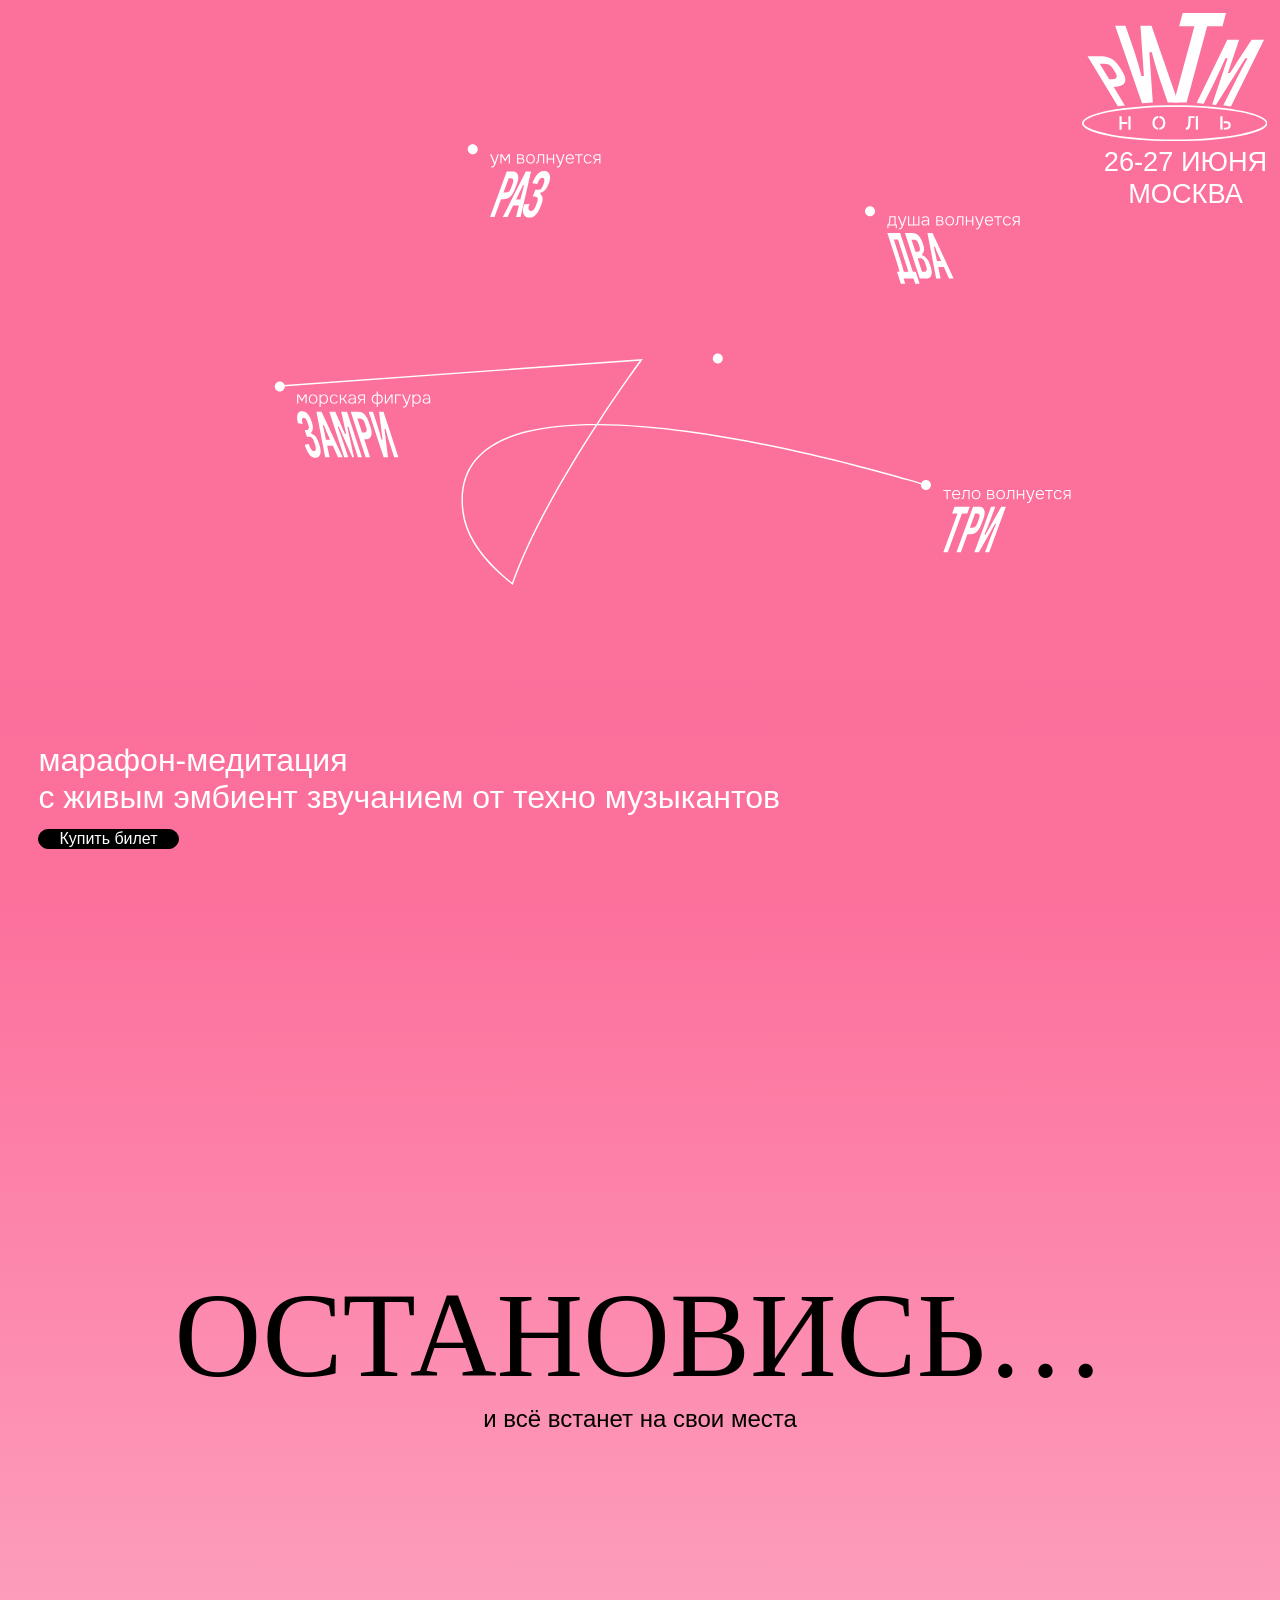
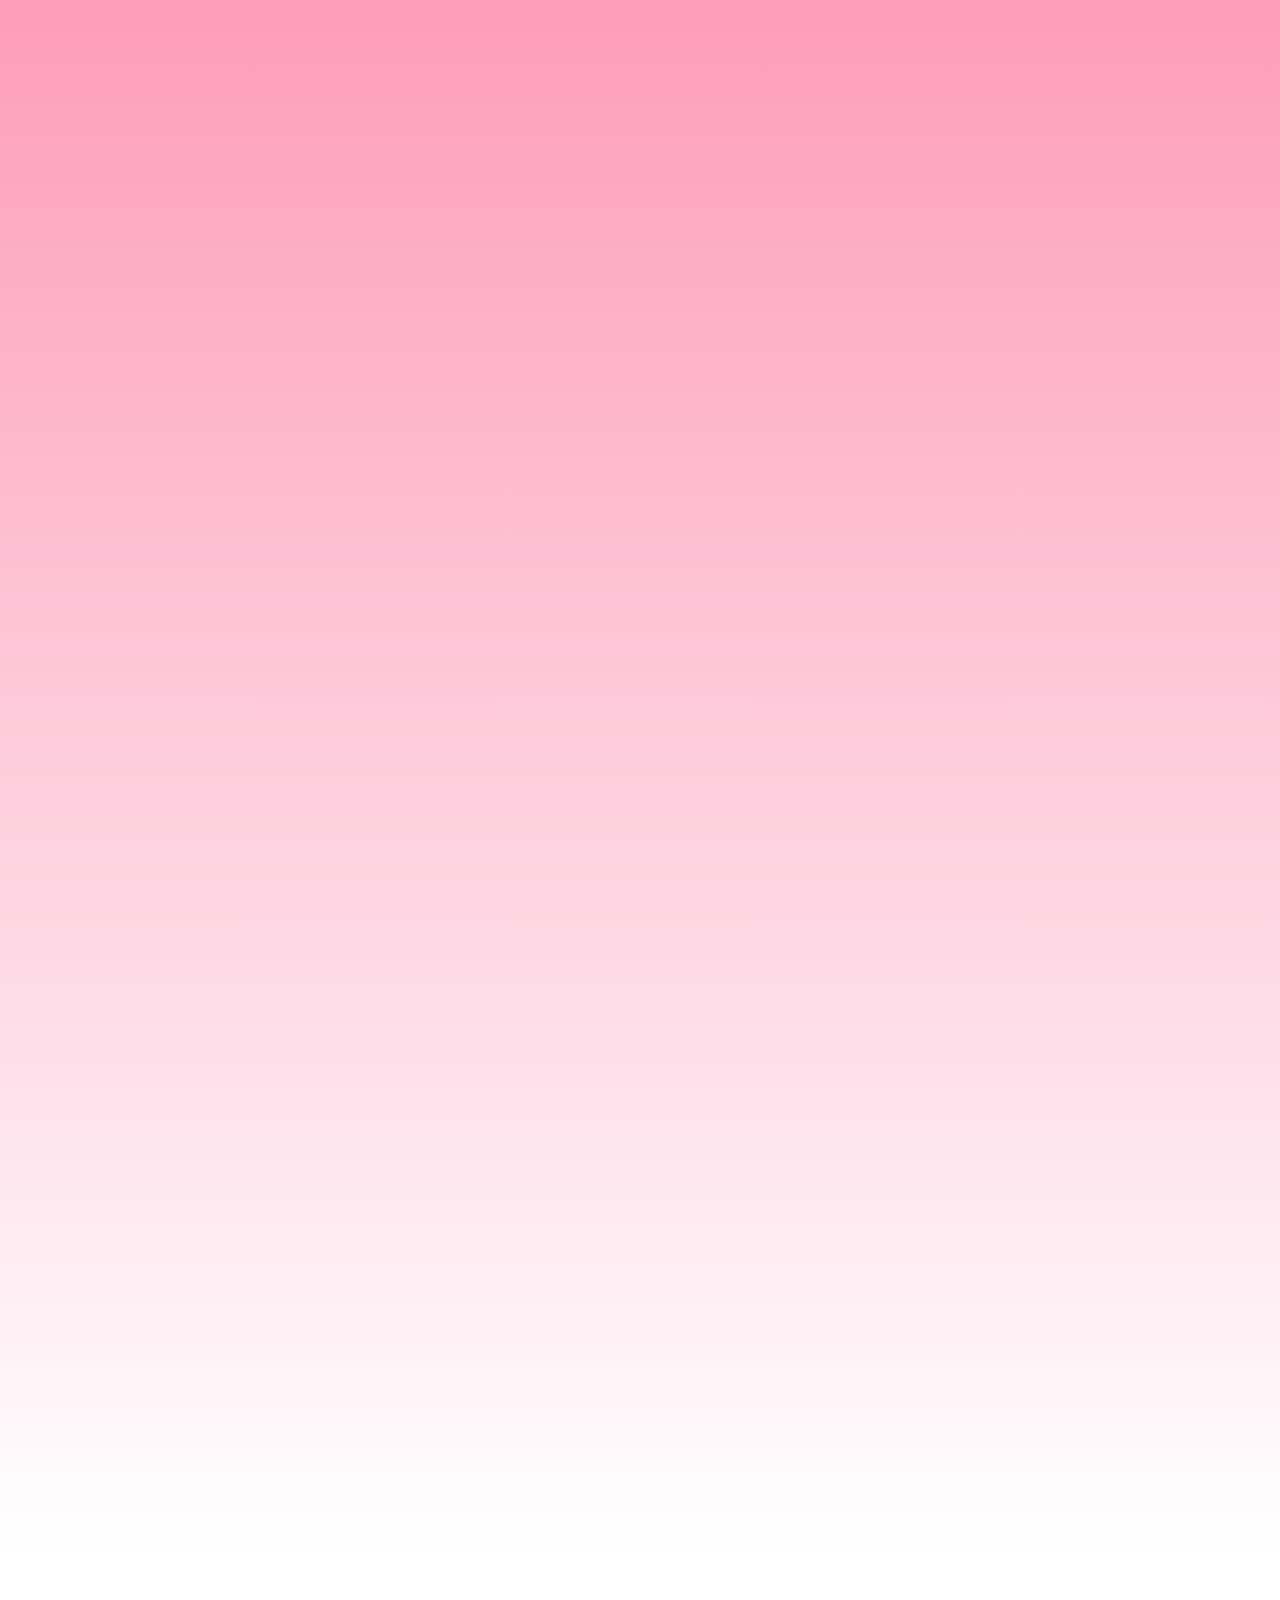
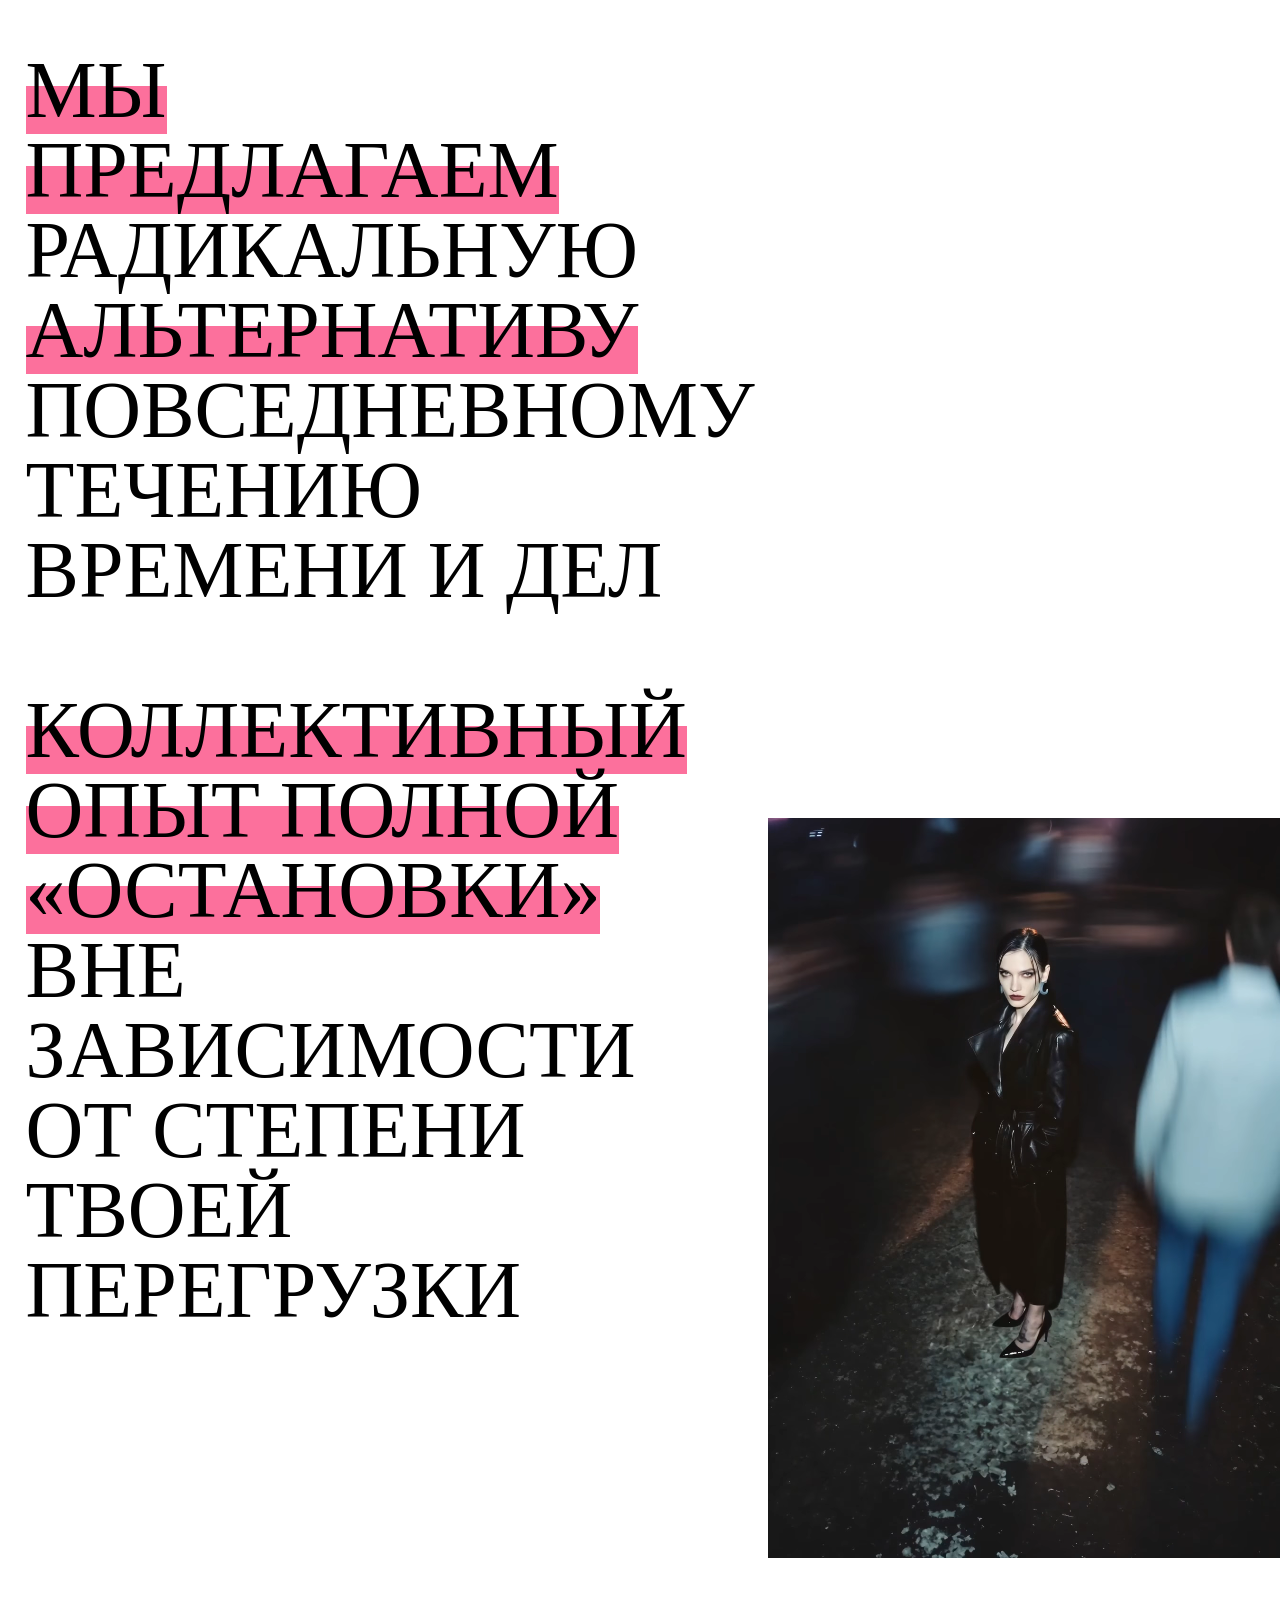
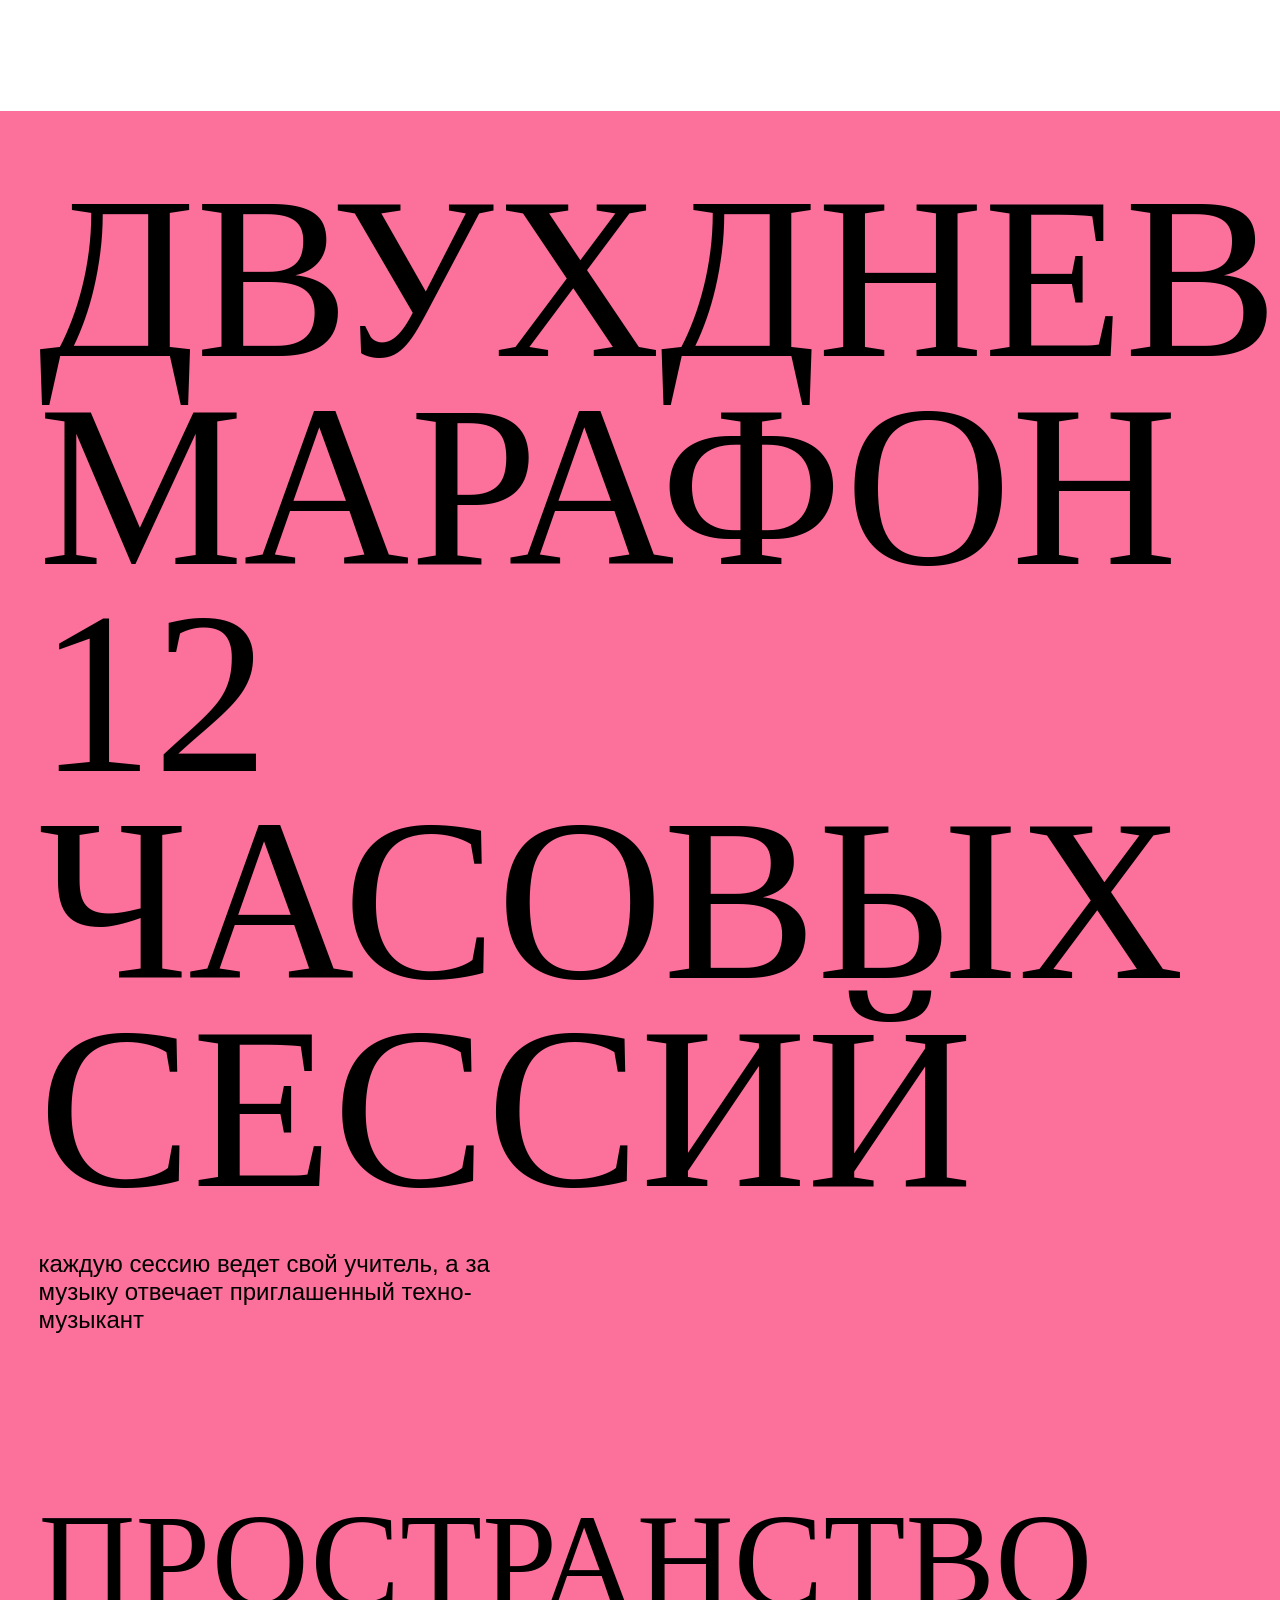
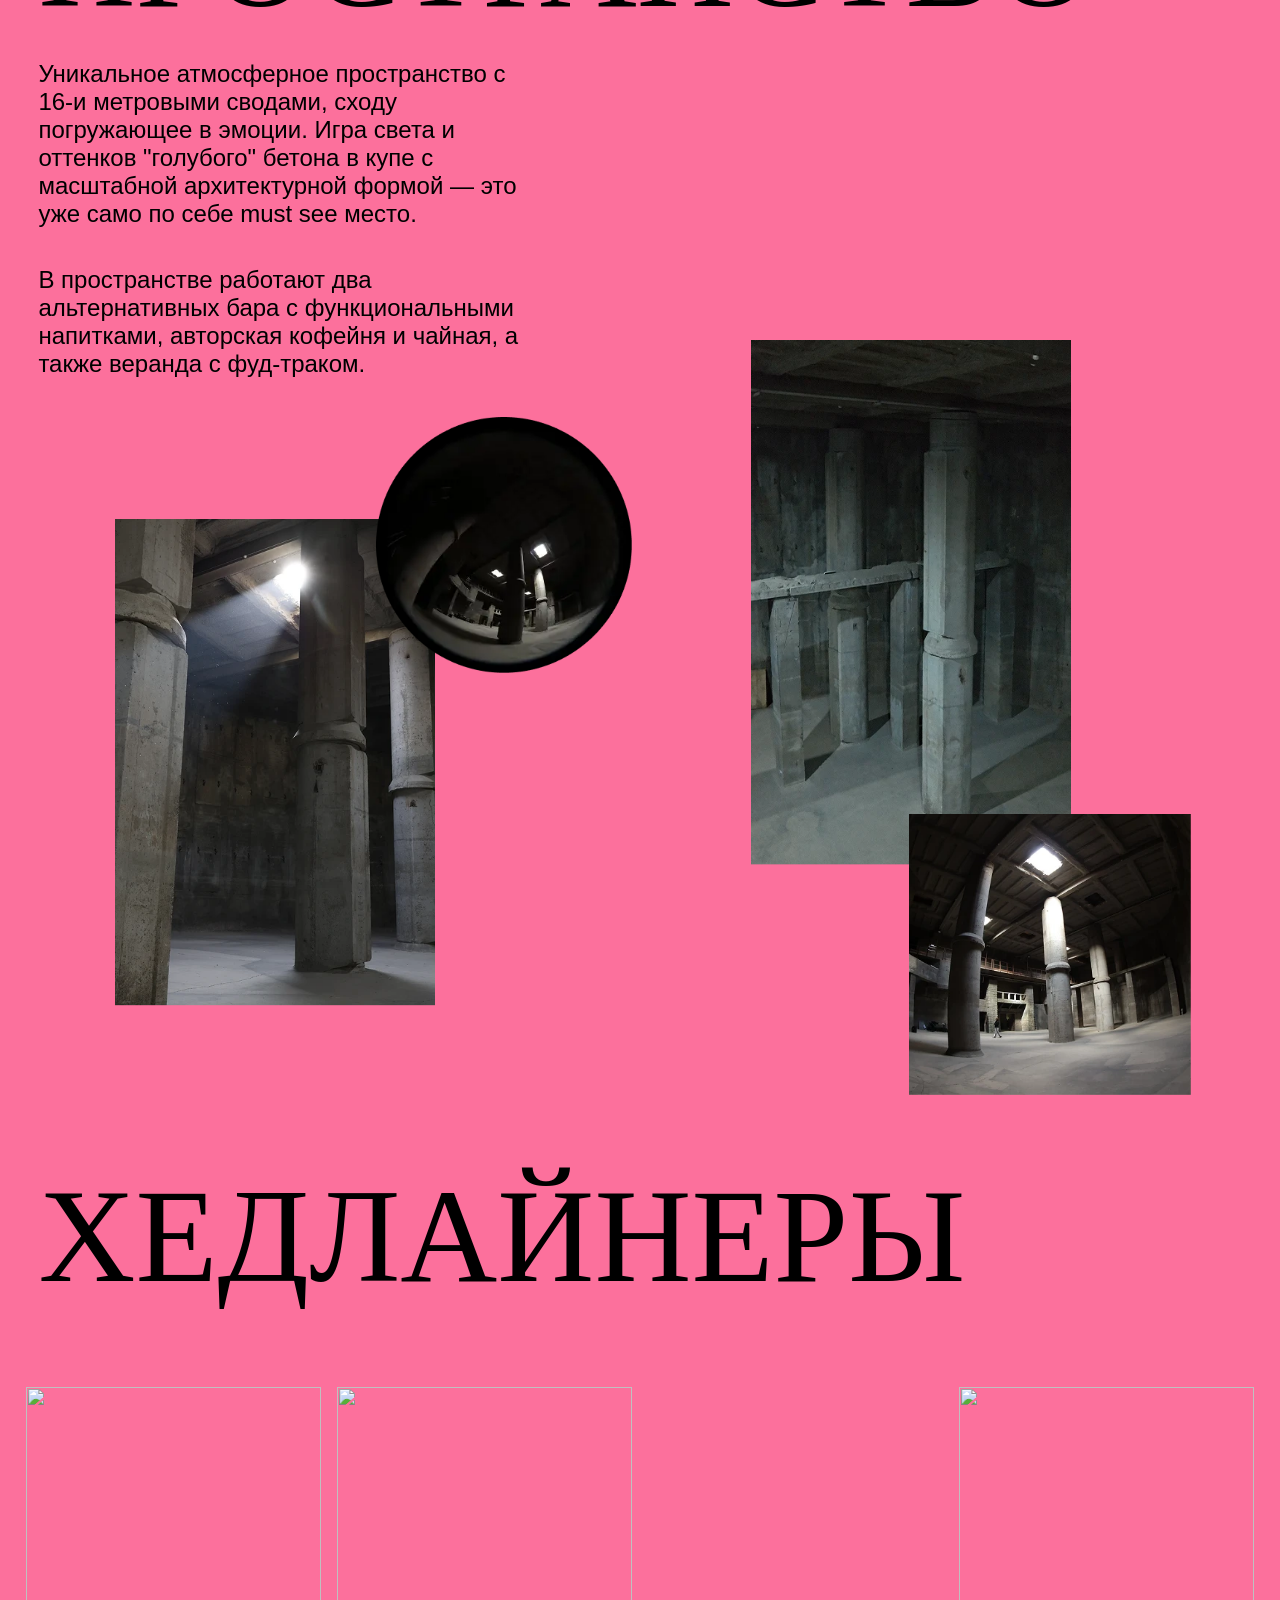
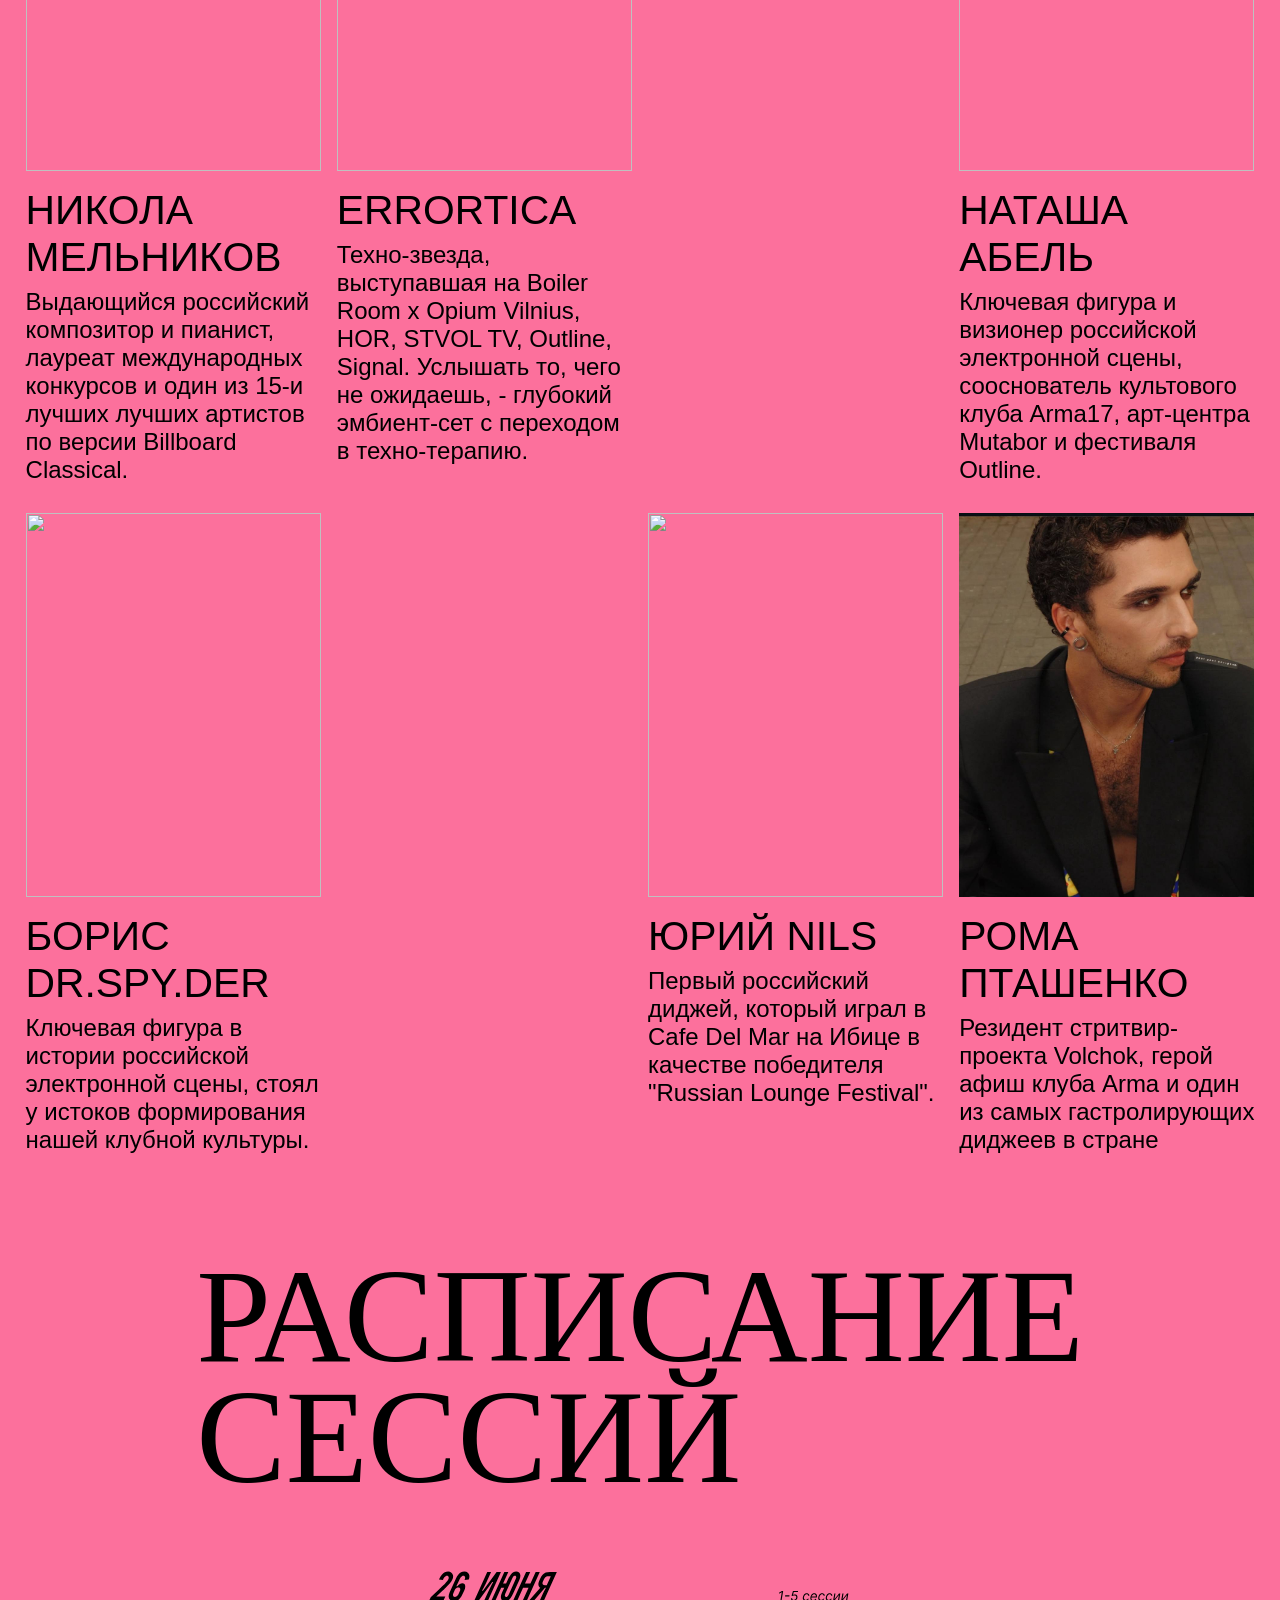
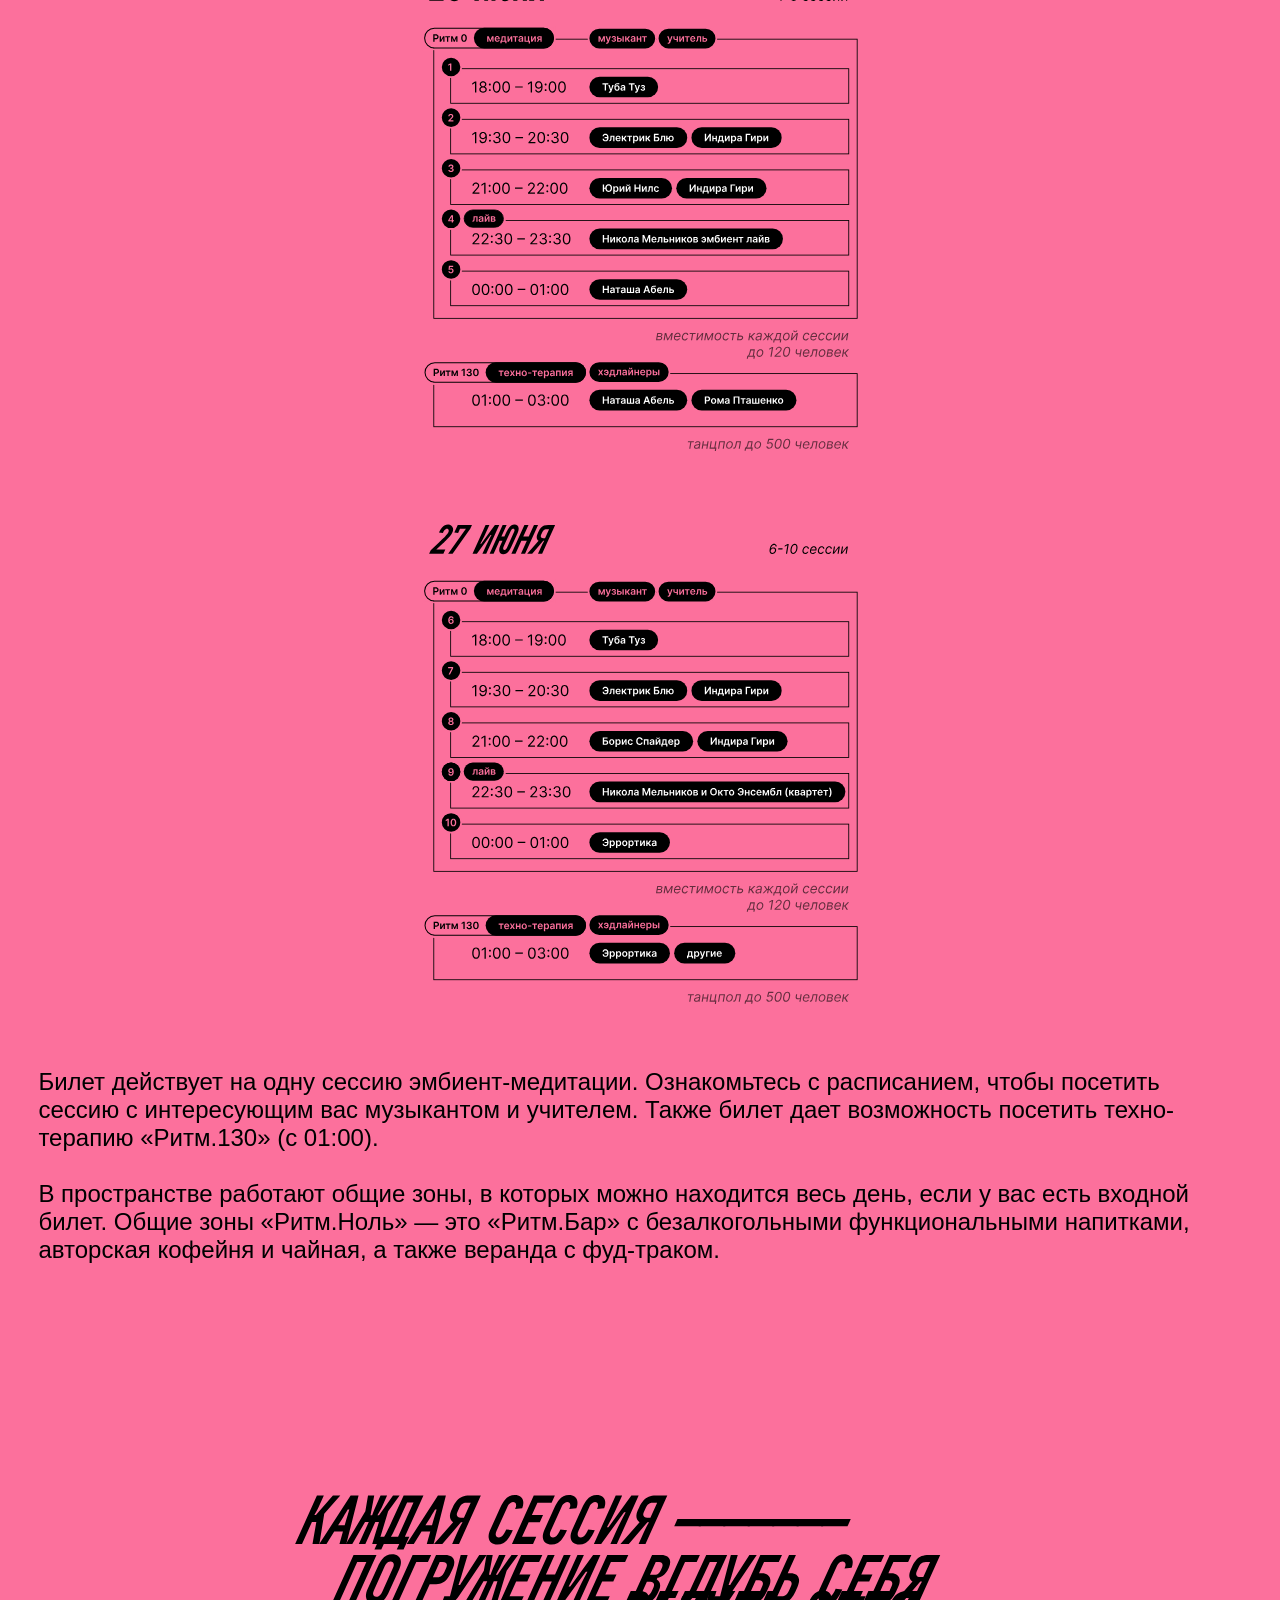
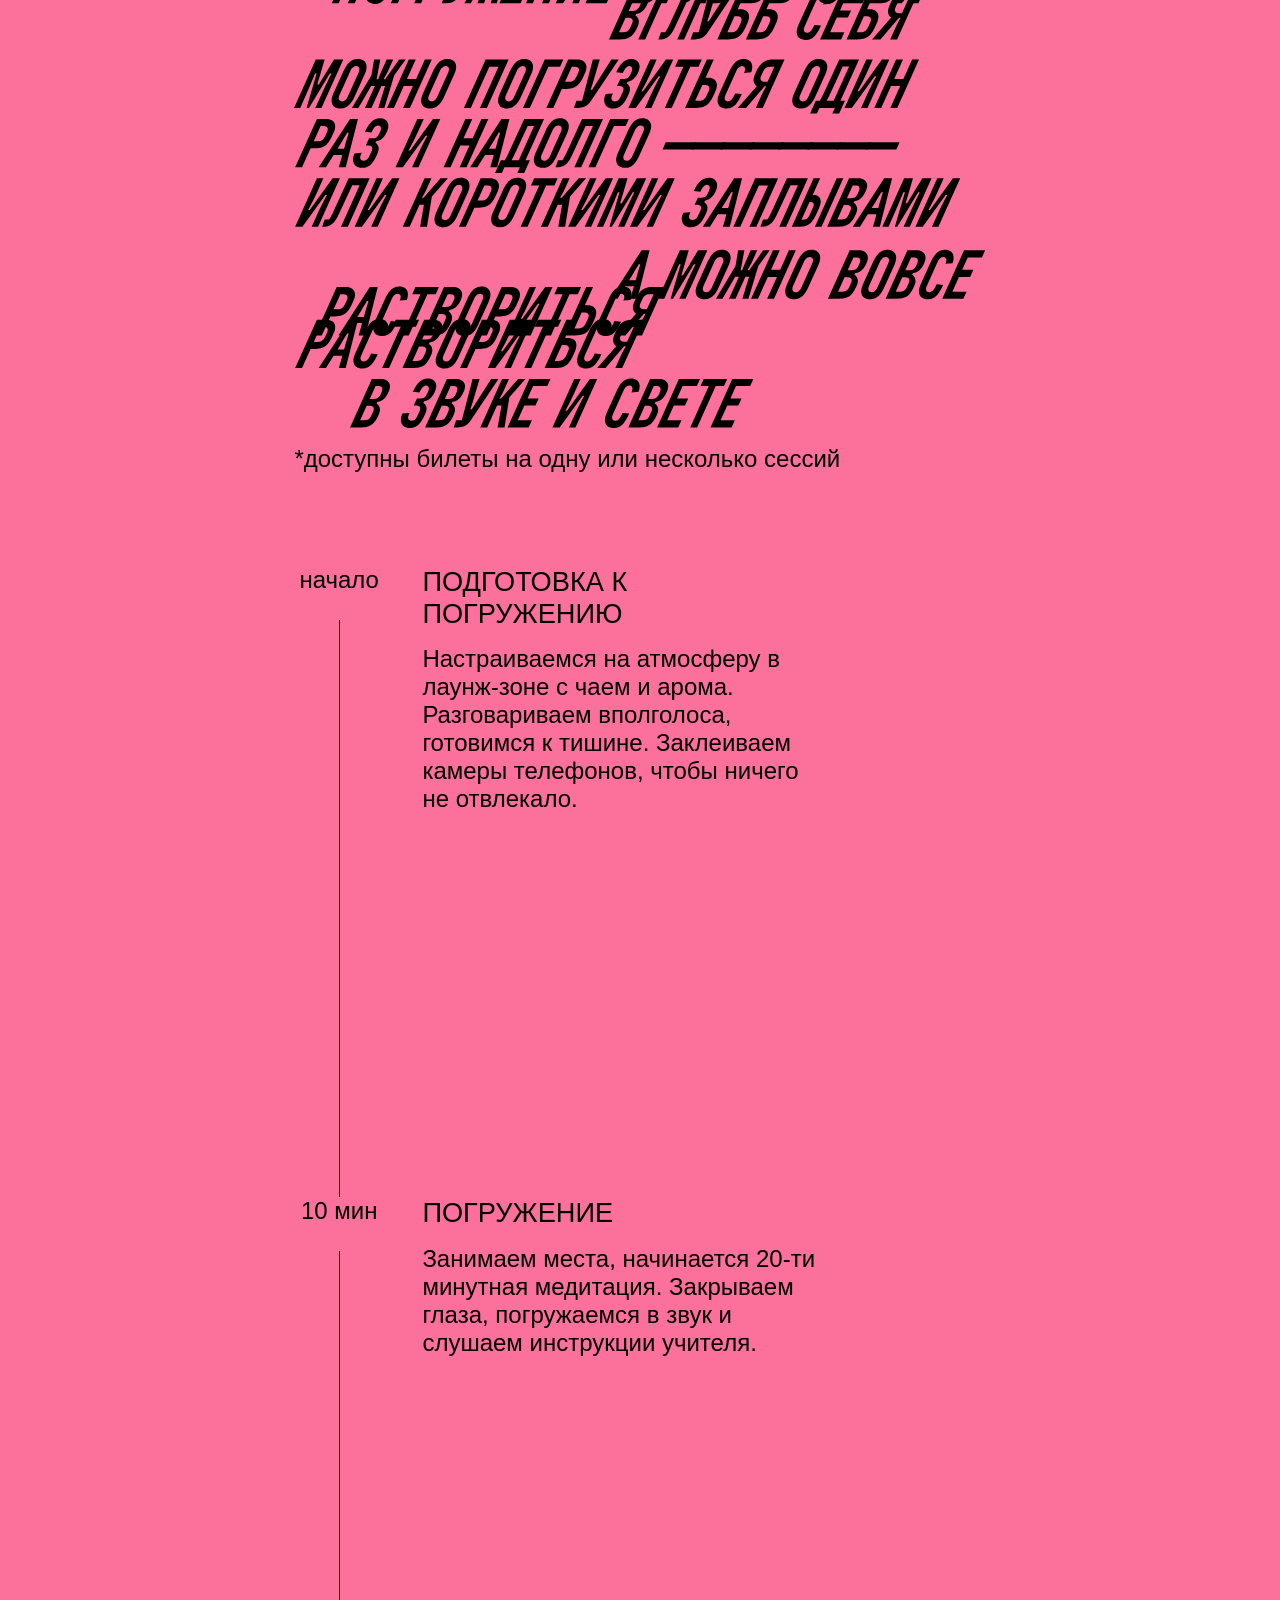
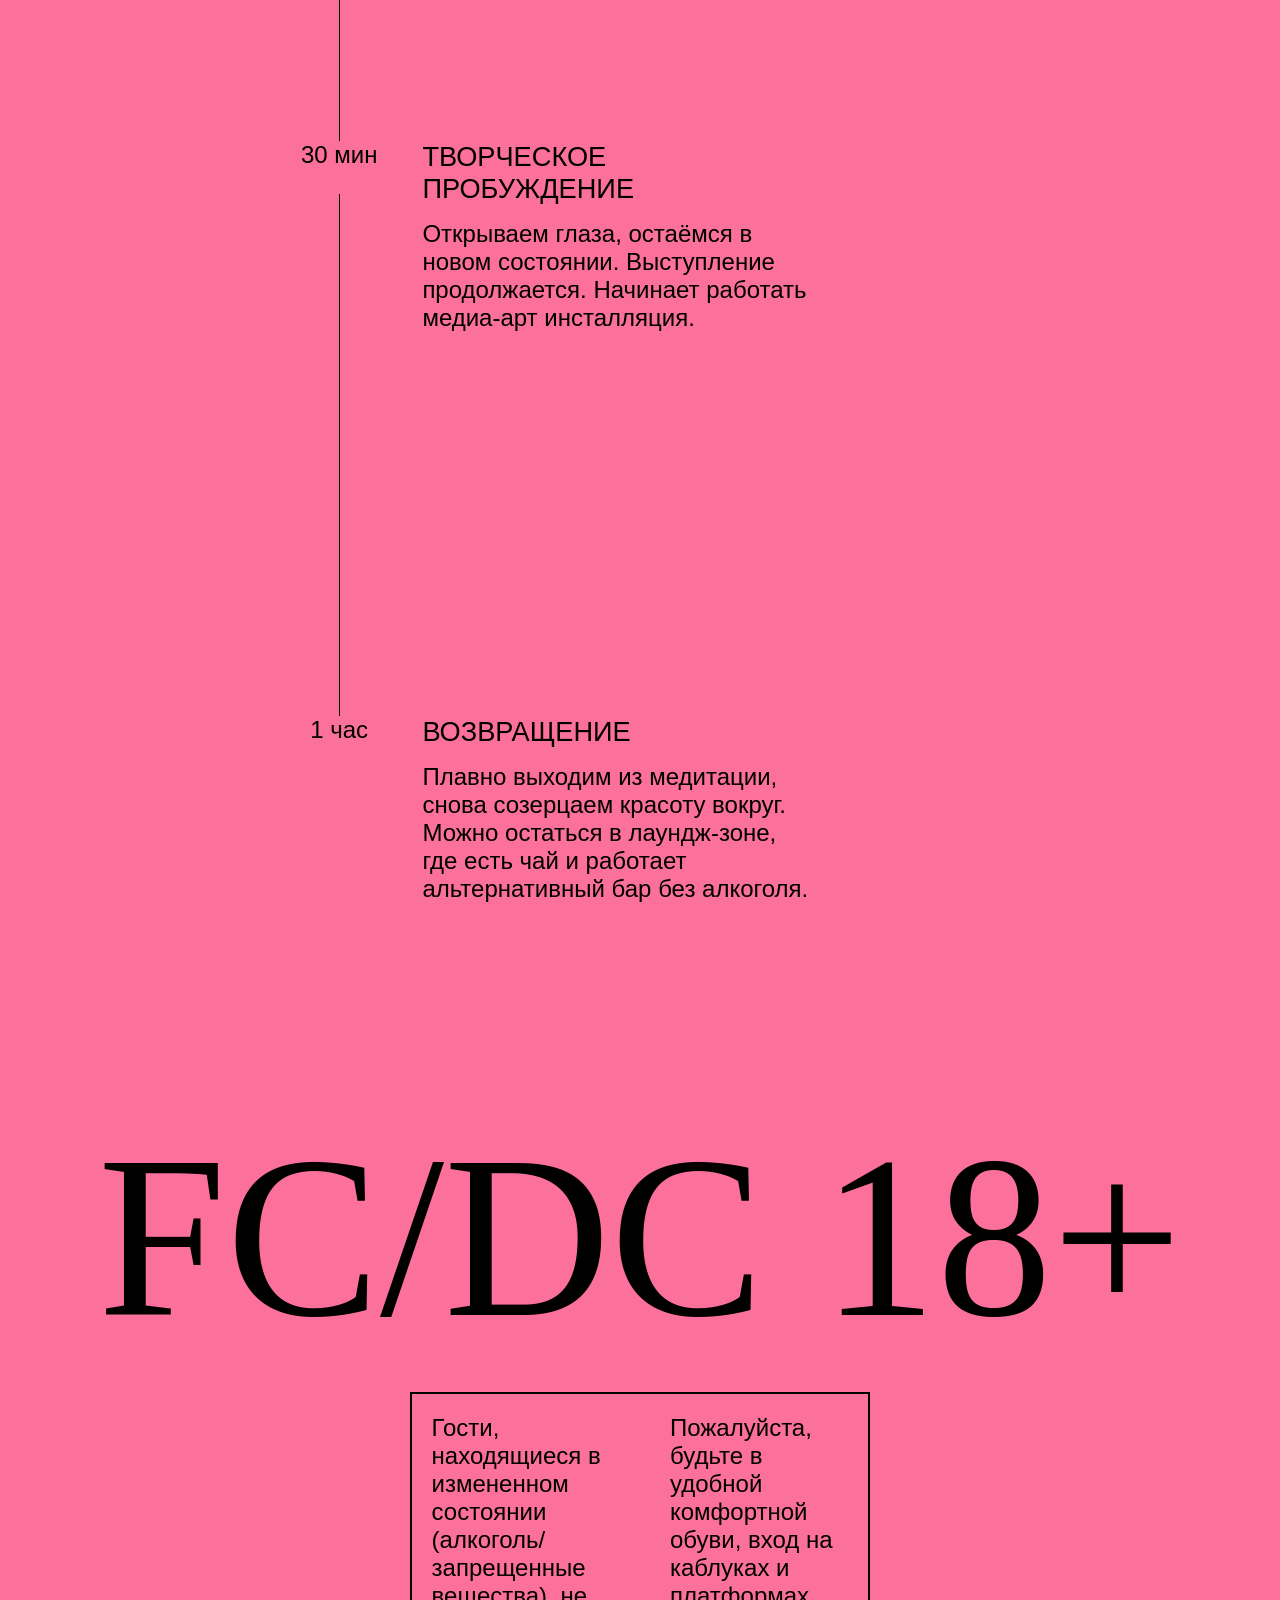
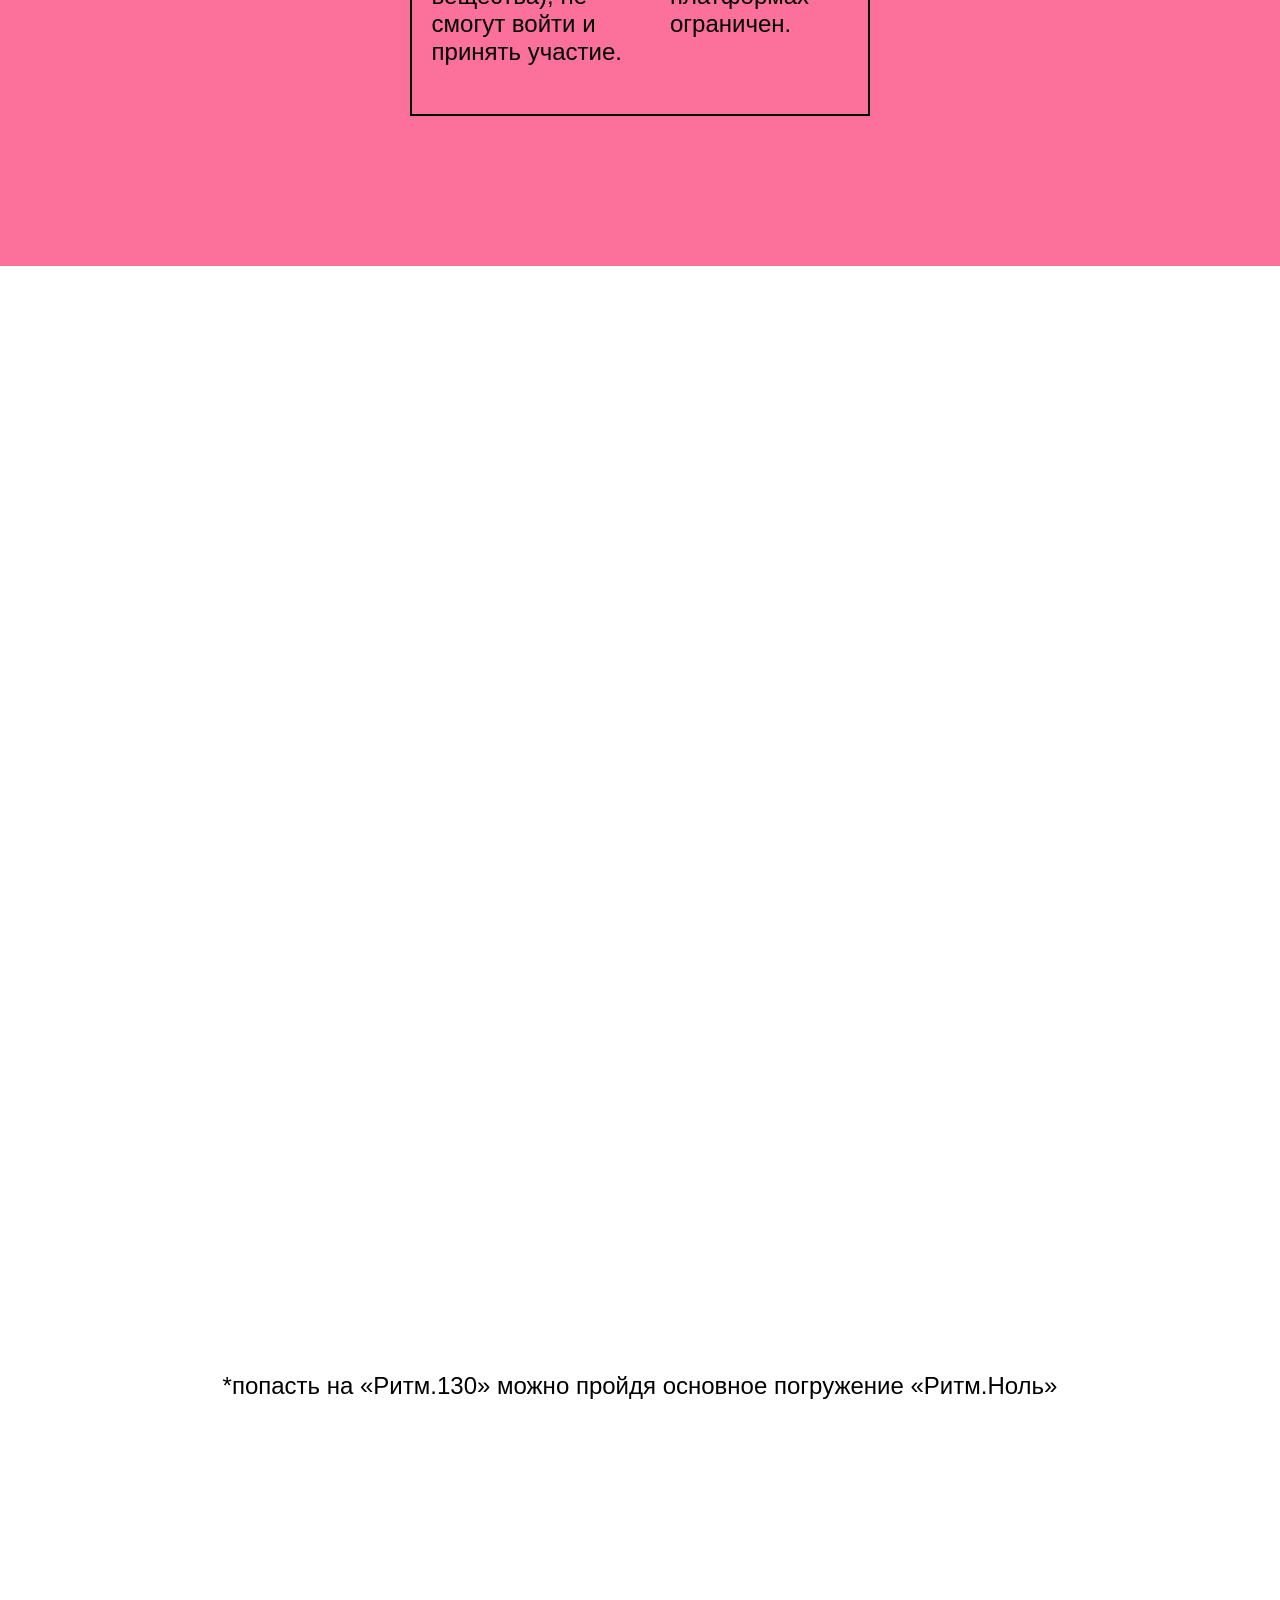
==== commit 43823b28: "bugfix" ====
--- a/static/1/index.html
+++ b/static/1/index.html
@@ -12,8 +12,8 @@
         <meta   name="description"  content="Ум волнуется раз, душа волнуется два, тело волнуется три — Замри">
 
         <!-- conect-file -->
-        <link   href="style.css?v=6" rel="stylesheet" type="text/css" />
-        <script src="script.js?v=6" defer></script>
+        <link   href="style.css?v=7" rel="stylesheet" type="text/css" />
+        <script src="script.js?v=7" defer></script>
 
         <!-- Yandex.Metrika counter -->
         <script type="text/javascript">
